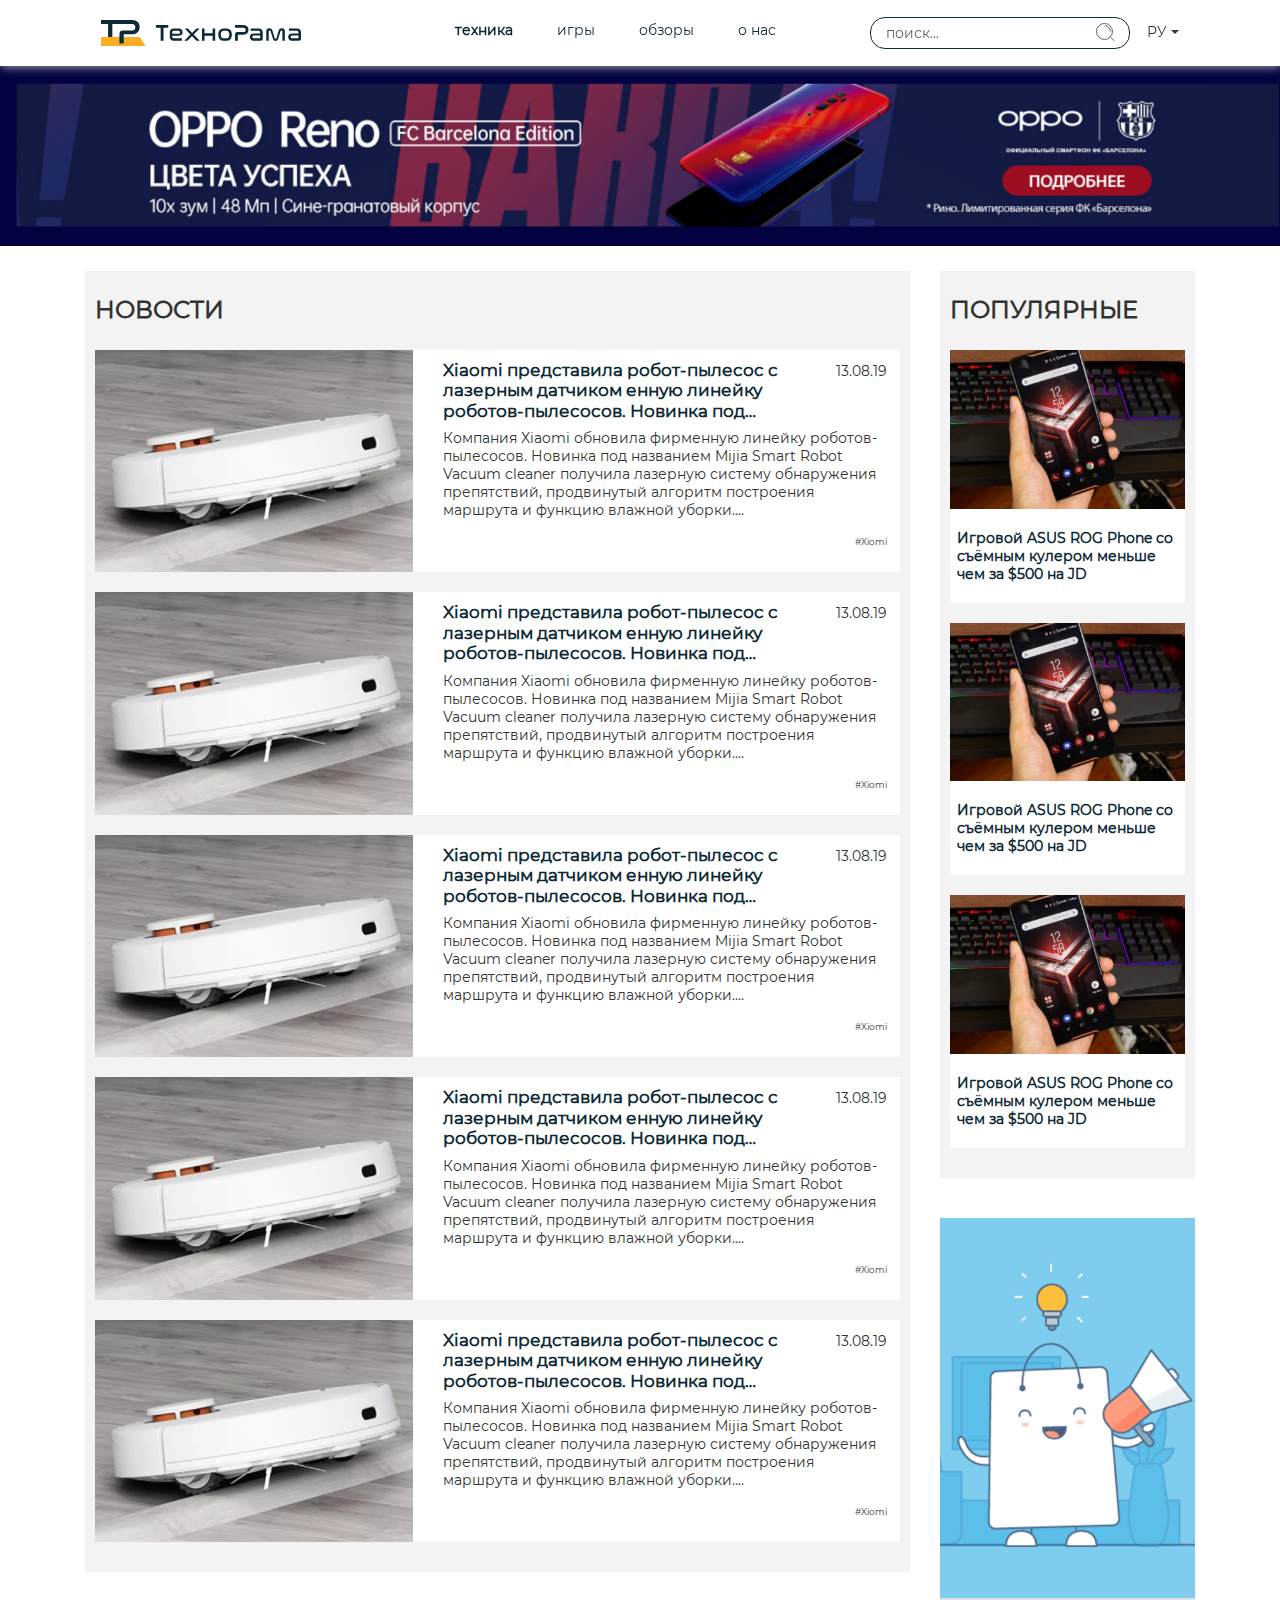
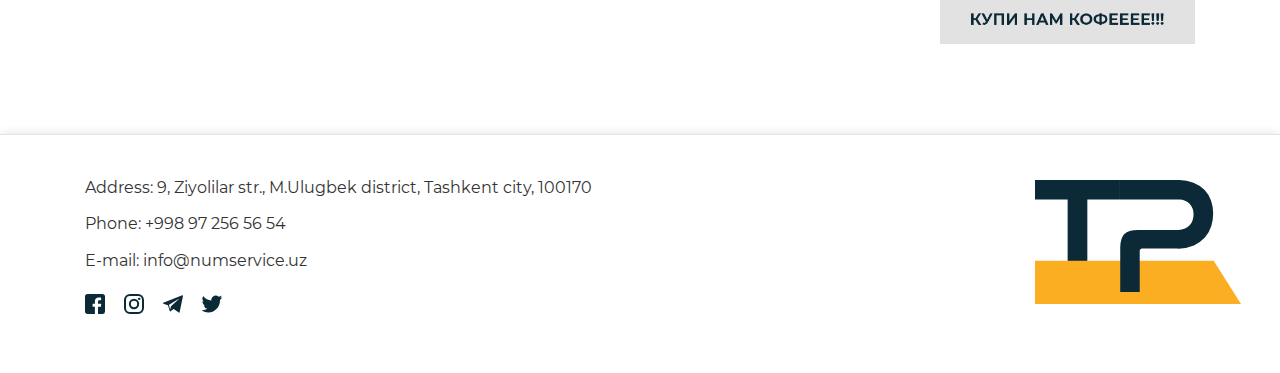
==== index.html @ 52afb8d9 "added like fixed bugs" ====
<!DOCTYPE html>
<html lang="ru">

<head>

  <meta charset="utf-8">
  <title>Technorama</title>
  <meta name="description" content="">
  <meta http-equiv="X-UA-Compatible" content="IE=edge">
  <meta name="viewport" content="width=device-width, initial-scale=1, maximum-scale=1">
  <meta property="og:image" content="path/to/image.jpg">
  <link rel="icon" href="img/favicon/favicon.ico">
  <link rel="apple-touch-icon" sizes="180x180" href="img/favicon/apple-touch-icon-180x180.png">
  <meta name="theme-color" content="#000">
  <link rel="stylesheet" href="css/main.min.css">

</head>

<body>
  <div class="conatiner-fluid nav_container sticky-top">
    <div class="container">
      <nav class="navbar navbar-expand-lg">
        <a href="index.html" class="navbar-brand logo">
          <img class="img_logo img-fluid" src="img/logo&Text2.svg" alt="logo" />
        </a>
        <div id="navbarSupportedContent" class="collapse navbar-collapse">
          <ul class="navbar-nav m-auto">
            <li class="nav-item active"><a href="#">техника</a></li>
            <li class="nav-item"><a href="#">игры</a></li>
            <li class="nav-item"><a href="#">обзоры</a></li>
            <li class="nav-item"><a href="#">о нас</a></li>
          </ul>
        </div>
        <form class="form-inline search_form ml-auto ">
          <input class="" type="search" placeholder="поиск..." aria-label="Search" title="Search">
          <button class="search_btn">
            <svg xmlns="http://www.w3.org/2000/svg" width="18.907" height="18.507" viewBox="0 0 18.907 18.507">
              <g id="search-icon" transform="translate(0.5 0.5)" opacity="0.75">
                <circle id="ellipse" cx="8" cy="8" r="8" fill="rgba(0,0,0,0)" stroke="#242a38" stroke-linecap="round"
                  stroke-linejoin="round" stroke-miterlimit="10" stroke-width="1" />
                <line id="line" x2="3.5" y2="3.5" stroke-width="1" transform="translate(14.2 13.8)" stroke="#242a38"
                  stroke-linecap="round" stroke-linejoin="round" stroke-miterlimit="10" fill="none" />
                <path id="path" d="M9,2.8a5.335,5.335,0,0,1,5.3,5.3" transform="translate(-0.5 -0.5)"
                  fill="rgba(0,0,0,0)" stroke="#242a38" stroke-linecap="round" stroke-miterlimit="10"
                  stroke-width="1" />
              </g>
            </svg>
          </button>
        </form>
        <div class="dropdown">
          <a class="dropdown-toggle" id="dropdown09" data-toggle="dropdown" aria-haspopup="true"
            aria-expanded="false">РУ</a>
          <div class="dropdown-menu" aria-labelledby="dropdown">
            <a class="dropdown-item"> UZB</a>
          </div>
        </div>
        <button class="navbar-toggler" type="button" data-toggle="collapse" data-target="#navbarSupportedContent"
          aria-controls="navbarSupportedContent" aria-expanded="false" aria-label="Toggle navigation">
          <img src="img/bars.svg" alt="" width="25px">
        </button>
      </nav>
    </div>
  </div>
  <!-- Block for ads -->
  <div class="container-fluid m-0 p-0 container_for_ad" style="text-align: center;">
    <img src="img/News.png" alt="reklama" class="img-fluid">
  </div>
  <!-- Blcok for News Content -->
  <div class="container">
    <section class="content">
      <div class="row">
        <div class="col-xl-9 col-lg-9 col-md-12 col-12">
          <div class="news_block">
            <h3 class="news_title">
              НОВОСТИ
            </h3>
            <!--for a single news-->
            <div class="news">
              <div class="row">
                <div class="col-xl-5 col-lg-5 col-md-5 col-12">
                  <a href="news.html">
                    <img src="img/Post1.png" alt="" class="img-fluid">
                  </a>
                </div>
                <div class="col-xl-7 col-lg-7 col-md-7 col-12 ">
                  <div class="news_text">
                    <div class="header">
                      <a href="news.html" class="news_header_link">
                        <h4 class="news_header">
                          Xiaomi представила робот-пылесос с лазерным датчиком енную линейку роботов-пылесосов. Новинка
                          под названием Mijia Smart
                          Robot Vacuum cleaner получила лазерную систему обнаружения препятствий, продвинутый алгоритм
                          построения маршрута и функцию влажной уборки.
                        </h4>
                      </a>
                      <span class="news_date">13.08.19</span>
                    </div>
                    <p class="news_info">
                      Компания Xiaomi обновила фирменную линейку роботов-пылесосов. Новинка под названием Mijia Smart
                      Robot Vacuum cleaner получила лазерную систему обнаружения препятствий, продвинутый алгоритм
                      построения маршрута и функцию влажной уборки.
                      <br /><br />
                      Аппарат поддерживает три режима работы: сухая, влажная и комбинированная уборка. Резервуар для
                      воды
                      объёмом 550 мл не входит в базовую комплектацию — его придётся приобретать отдельно. Из коробки
                      предусмотрен стандартный «сухой» мусорный бак и комбинированный мусоросборник.
                    </p>
                    <p class="tag">
                      #Xiomi
                    </p>
                  </div>
                </div>
              </div>
            </div>
            <!--for a single news-->
            <div class="news">
              <div class="row">
                <div class="col-xl-5 col-lg-5 col-md-5 col-12">
                  <a href="news.html">
                    <img src="img/Post1.png" alt="" class="img-fluid">
                  </a>
                </div>
                <div class="col-xl-7 col-lg-7 col-md-7 col-12 ">
                  <div class="news_text">
                    <div class="header">
                      <a href="news.html" class="news_header_link">
                        <h4 class="news_header">
                          Xiaomi представила робот-пылесос с лазерным датчиком енную линейку роботов-пылесосов. Новинка
                          под названием Mijia Smart
                          Robot Vacuum cleaner получила лазерную систему обнаружения препятствий, продвинутый алгоритм
                          построения маршрута и функцию влажной уборки.
                        </h4>
                      </a>
                      <span class="news_date">13.08.19</span>
                    </div>
                    <p class="news_info">
                      Компания Xiaomi обновила фирменную линейку роботов-пылесосов. Новинка под названием Mijia Smart
                      Robot Vacuum cleaner получила лазерную систему обнаружения препятствий, продвинутый алгоритм
                      построения маршрута и функцию влажной уборки.
                      <br /><br />
                      Аппарат поддерживает три режима работы: сухая, влажная и комбинированная уборка. Резервуар для
                      воды
                      объёмом 550 мл не входит в базовую комплектацию — его придётся приобретать отдельно. Из коробки
                      предусмотрен стандартный «сухой» мусорный бак и комбинированный мусоросборник.
                    </p>
                    <p class="tag">
                      #Xiomi
                    </p>
                  </div>
                </div>
              </div>
            </div>
            <div class="news">
              <div class="row">
                <div class="col-xl-5 col-lg-5 col-md-5 col-12">
                  <a href="news.html">
                    <img src="img/Post1.png" alt="" class="img-fluid">
                  </a>
                </div>
                <div class="col-xl-7 col-lg-7 col-md-7 col-12 ">
                  <div class="news_text">
                    <div class="header">
                      <a href="news.html" class="news_header_link">
                        <h4 class="news_header">
                          Xiaomi представила робот-пылесос с лазерным датчиком енную линейку роботов-пылесосов. Новинка
                          под названием Mijia Smart
                          Robot Vacuum cleaner получила лазерную систему обнаружения препятствий, продвинутый алгоритм
                          построения маршрута и функцию влажной уборки.
                        </h4>
                      </a>
                      <span class="news_date">13.08.19</span>
                    </div>
                    <p class="news_info">
                      Компания Xiaomi обновила фирменную линейку роботов-пылесосов. Новинка под названием Mijia Smart
                      Robot Vacuum cleaner получила лазерную систему обнаружения препятствий, продвинутый алгоритм
                      построения маршрута и функцию влажной уборки.
                      <br /><br />
                      Аппарат поддерживает три режима работы: сухая, влажная и комбинированная уборка. Резервуар для
                      воды
                      объёмом 550 мл не входит в базовую комплектацию — его придётся приобретать отдельно. Из коробки
                      предусмотрен стандартный «сухой» мусорный бак и комбинированный мусоросборник.
                    </p>
                    <p class="tag">
                      #Xiomi
                    </p>
                  </div>
                </div>
              </div>
            </div>
            <div class="news">
              <div class="row">
                <div class="col-xl-5 col-lg-5 col-md-5 col-12">
                  <a href="news.html">
                    <img src="img/Post1.png" alt="" class="img-fluid">
                  </a>
                </div>
                <div class="col-xl-7 col-lg-7 col-md-7 col-12 ">
                  <div class="news_text">
                    <div class="header">
                      <a href="news.html" class="news_header_link">
                        <h4 class="news_header">
                          Xiaomi представила робот-пылесос с лазерным датчиком енную линейку роботов-пылесосов. Новинка
                          под названием Mijia Smart
                          Robot Vacuum cleaner получила лазерную систему обнаружения препятствий, продвинутый алгоритм
                          построения маршрута и функцию влажной уборки.
                        </h4>
                      </a>
                      <span class="news_date">13.08.19</span>
                    </div>
                    <p class="news_info">
                      Компания Xiaomi обновила фирменную линейку роботов-пылесосов. Новинка под названием Mijia Smart
                      Robot Vacuum cleaner получила лазерную систему обнаружения препятствий, продвинутый алгоритм
                      построения маршрута и функцию влажной уборки.
                      <br /><br />
                      Аппарат поддерживает три режима работы: сухая, влажная и комбинированная уборка. Резервуар для
                      воды
                      объёмом 550 мл не входит в базовую комплектацию — его придётся приобретать отдельно. Из коробки
                      предусмотрен стандартный «сухой» мусорный бак и комбинированный мусоросборник.
                    </p>
                    <p class="tag">
                      #Xiomi
                    </p>
                  </div>
                </div>
              </div>
            </div>
            <div class="news">
              <div class="row">
                <div class="col-xl-5 col-lg-5 col-md-5 col-12">
                  <a href="news.html">
                    <img src="img/Post1.png" alt="" class="img-fluid">
                  </a>
                </div>
                <div class="col-xl-7 col-lg-7 col-md-7 col-12 ">
                  <div class="news_text">
                    <div class="header">
                      <a href="news.html" class="news_header_link">
                        <h4 class="news_header">
                          Xiaomi представила робот-пылесос с лазерным датчиком енную линейку роботов-пылесосов. Новинка
                          под названием Mijia Smart
                          Robot Vacuum cleaner получила лазерную систему обнаружения препятствий, продвинутый алгоритм
                          построения маршрута и функцию влажной уборки.
                        </h4>
                      </a>
                      <span class="news_date">13.08.19</span>
                    </div>
                    <p class="news_info">
                      Компания Xiaomi обновила фирменную линейку роботов-пылесосов. Новинка под названием Mijia Smart
                      Robot Vacuum cleaner получила лазерную систему обнаружения препятствий, продвинутый алгоритм
                      построения маршрута и функцию влажной уборки.
                      <br /><br />
                      Аппарат поддерживает три режима работы: сухая, влажная и комбинированная уборка. Резервуар для
                      воды
                      объёмом 550 мл не входит в базовую комплектацию — его придётся приобретать отдельно. Из коробки
                      предусмотрен стандартный «сухой» мусорный бак и комбинированный мусоросборник.
                    </p>
                    <p class="tag">
                      #Xiomi
                    </p>
                  </div>
                </div>
              </div>
            </div>
          </div>
          <div class="pagination">
            <!--form pagination-->

          </div>
        </div>
        <div class="col-xl-3 col-lg-3 col-md-12 col-12">
          <div class="popular_news_block">
            <h3 class="popular_news_title">
              ПОПУЛЯРНЫЕ
            </h3>
            <div class="popular_news">
              <img src="img/Post.png" alt="post" class="img-fluid pop_img" >
              <a href="news.html">
                <p class="popular_news_title">
                  Игровой ASUS ROG Phone со съёмным кулером меньше чем за $500 на JD
                </p>
              </a>
            </div>
            <div class="popular_news">
              <img src="img/Post.png" alt="post" class="img-fluid pop_img">
              <a href="news.html">
                <p class="popular_news_title">
                  Игровой ASUS ROG Phone со съёмным кулером меньше чем за $500 на JD
                </p>
              </a>
            </div>
            <div class="popular_news">
              <img src="img/Post.png" alt="post" class="img-fluid pop_img">
              <a href="news.html">
                <p class="popular_news_title">
                  Игровой ASUS ROG Phone со съёмным кулером меньше чем за $500 на JD
                </p>
              </a>
            </div>
          </div>
          <!-- place for ads -->
          <div class="ad_block">
            <img src="img/Card.png" alt="ad" class="img-fluid">
          </div>
        </div>
      </div>
    </section>
  </div>
  <footer>
    <div class="container">
      <div class="footer">
        <div class="row justify-content-between">
          <div class="col-xl-6 col-lg-6 col-md-8 col-12">
            <ul>
              <li>Address: 9, Ziyolilar str., M.Ulugbek district, Tashkent city, 100170
              </li>
              <li>Phone: +998 97 256 56 54
              </li>
              <li>E-mail: info@numservice.uz</li>
            </ul>
            <ul>
              <li class="list-inline"><a href="#"><img src="img/fb.svg" alt="icon"></a></li>
              <li class="list-inline"><a href="#"><img src="img/insta.svg" alt="icon"></a></li>
              <li class="list-inline"><a href="#"><img src="img/tg.svg" alt="icon"></a></li>
              <li class="list-inline"><a href="#"><img src="img/twitter.svg" alt="icon"></a></li>
            </ul>
          </div>
          <div class="col-xl-2 col-lg-2 col-md-3 col-12">
            <a href="#" class="footer_logo navbar-brand">
              <img src="img/logo.svg" alt="logo" class="img-fluid logo">
            </a>
          </div>
        </div>
      </div>

    </div>
  </footer>
  <script src="js/scripts.min.js"></script>

</body>

</html>
---- css/main.min.css ----
:root{--blue:#007bff;--indigo:#6610f2;--purple:#6f42c1;--pink:#e83e8c;--red:#dc3545;--orange:#fd7e14;--yellow:#ffc107;--green:#28a745;--teal:#20c997;--cyan:#17a2b8;--white:#fff;--gray:#6c757d;--gray-dark:#343a40;--primary:#007bff;--secondary:#6c757d;--success:#28a745;--info:#17a2b8;--warning:#ffc107;--danger:#dc3545;--light:#f8f9fa;--dark:#343a40;--breakpoint-xs:0;--breakpoint-sm:576px;--breakpoint-md:768px;--breakpoint-lg:992px;--breakpoint-xl:1200px;--font-family-sans-serif:-apple-system,BlinkMacSystemFont,"Segoe UI",Roboto,"Helvetica Neue",Arial,sans-serif,"Apple Color Emoji","Segoe UI Emoji","Segoe UI Symbol";--font-family-monospace:SFMono-Regular,Menlo,Monaco,Consolas,"Liberation Mono","Courier New",monospace}*,::after,::before{box-sizing:border-box}html{font-family:sans-serif;line-height:1.15;-webkit-text-size-adjust:100%;-ms-text-size-adjust:100%;-ms-overflow-style:scrollbar;-webkit-tap-highlight-color:transparent}@-ms-viewport{width:device-width}article,aside,dialog,figcaption,figure,footer,header,hgroup,main,nav,section{display:block}body{margin:0;font-family:-apple-system,BlinkMacSystemFont,"Segoe UI",Roboto,"Helvetica Neue",Arial,sans-serif,"Apple Color Emoji","Segoe UI Emoji","Segoe UI Symbol";font-size:1rem;font-weight:400;line-height:1.5;color:#212529;text-align:left;background-color:#fff}[tabindex="-1"]:focus{outline:0!important}hr{box-sizing:content-box;height:0;overflow:visible}h1,h2,h3,h4,h5,h6{margin-top:0;margin-bottom:.5rem}p{margin-top:0;margin-bottom:1rem}abbr[data-original-title],abbr[title]{text-decoration:underline;-webkit-text-decoration:underline dotted;text-decoration:underline dotted;cursor:help;border-bottom:0}address{margin-bottom:1rem;font-style:normal;line-height:inherit}dl,ol,ul{margin-top:0;margin-bottom:1rem}ol ol,ol ul,ul ol,ul ul{margin-bottom:0}dt{font-weight:700}dd{margin-bottom:.5rem;margin-left:0}blockquote{margin:0 0 1rem}dfn{font-style:italic}b,strong{font-weight:bolder}small{font-size:80%}sub,sup{position:relative;font-size:75%;line-height:0;vertical-align:baseline}sub{bottom:-.25em}sup{top:-.5em}a{color:#007bff;text-decoration:none;background-color:transparent;-webkit-text-decoration-skip:objects}a:hover{color:#0056b3;text-decoration:underline}a:not([href]):not([tabindex]){color:inherit;text-decoration:none}a:not([href]):not([tabindex]):focus,a:not([href]):not([tabindex]):hover{color:inherit;text-decoration:none}a:not([href]):not([tabindex]):focus{outline:0}code,kbd,pre,samp{font-family:monospace,monospace;font-size:1em}pre{margin-top:0;margin-bottom:1rem;overflow:auto;-ms-overflow-style:scrollbar}figure{margin:0 0 1rem}img{vertical-align:middle;border-style:none}svg:not(:root){overflow:hidden}table{border-collapse:collapse}caption{padding-top:.75rem;padding-bottom:.75rem;color:#6c757d;text-align:left;caption-side:bottom}th{text-align:inherit}label{display:inline-block;margin-bottom:.5rem}button{border-radius:0}button:focus{outline:1px dotted;outline:5px auto -webkit-focus-ring-color}button,input,optgroup,select,textarea{margin:0;font-family:inherit;font-size:inherit;line-height:inherit}button,input{overflow:visible}button,select{text-transform:none}[type=reset],[type=submit],button,html [type=button]{-webkit-appearance:button}[type=button]::-moz-focus-inner,[type=reset]::-moz-focus-inner,[type=submit]::-moz-focus-inner,button::-moz-focus-inner{padding:0;border-style:none}input[type=checkbox],input[type=radio]{box-sizing:border-box;padding:0}input[type=date],input[type=datetime-local],input[type=month],input[type=time]{-webkit-appearance:listbox}textarea{overflow:auto;resize:vertical}fieldset{min-width:0;padding:0;margin:0;border:0}legend{display:block;width:100%;max-width:100%;padding:0;margin-bottom:.5rem;font-size:1.5rem;line-height:inherit;color:inherit;white-space:normal}progress{vertical-align:baseline}[type=number]::-webkit-inner-spin-button,[type=number]::-webkit-outer-spin-button{height:auto}[type=search]{outline-offset:-2px;-webkit-appearance:none}[type=search]::-webkit-search-cancel-button,[type=search]::-webkit-search-decoration{-webkit-appearance:none}::-webkit-file-upload-button{font:inherit;-webkit-appearance:button}output{display:inline-block}summary{display:list-item;cursor:pointer}template{display:none}[hidden]{display:none!important}.h1,.h2,.h3,.h4,.h5,.h6,h1,h2,h3,h4,h5,h6{margin-bottom:.5rem;font-family:inherit;font-weight:500;line-height:1.2;color:inherit}.h1,h1{font-size:2.5rem}.h2,h2{font-size:2rem}.h3,h3{font-size:1.75rem}.h4,h4{font-size:1.5rem}.h5,h5{font-size:1.25rem}.h6,h6{font-size:1rem}.lead{font-size:1.25rem;font-weight:300}.display-1{font-size:6rem;font-weight:300;line-height:1.2}.display-2{font-size:5.5rem;font-weight:300;line-height:1.2}.display-3{font-size:4.5rem;font-weight:300;line-height:1.2}.display-4{font-size:3.5rem;font-weight:300;line-height:1.2}hr{margin-top:1rem;margin-bottom:1rem;border:0;border-top:1px solid rgba(0,0,0,.1)}.small,small{font-size:80%;font-weight:400}.mark,mark{padding:.2em;background-color:#fcf8e3}.list-unstyled{padding-left:0;list-style:none}.list-inline{padding-left:0;list-style:none}.list-inline-item{display:inline-block}.list-inline-item:not(:last-child){margin-right:.5rem}.initialism{font-size:90%;text-transform:uppercase}.blockquote{margin-bottom:1rem;font-size:1.25rem}.blockquote-footer{display:block;font-size:80%;color:#6c757d}.blockquote-footer::before{content:"\2014 \00A0"}.img-fluid{max-width:100%;height:auto}.img-thumbnail{padding:.25rem;background-color:#fff;border:1px solid #dee2e6;border-radius:.25rem;max-width:100%;height:auto}.figure{display:inline-block}.figure-img{margin-bottom:.5rem;line-height:1}.figure-caption{font-size:90%;color:#6c757d}code,kbd,pre,samp{font-family:SFMono-Regular,Menlo,Monaco,Consolas,"Liberation Mono","Courier New",monospace}code{font-size:87.5%;color:#e83e8c;word-break:break-word}a>code{color:inherit}kbd{padding:.2rem .4rem;font-size:87.5%;color:#fff;background-color:#212529;border-radius:.2rem}kbd kbd{padding:0;font-size:100%;font-weight:700}pre{display:block;font-size:87.5%;color:#212529}pre code{font-size:inherit;color:inherit;word-break:normal}.pre-scrollable{max-height:340px;overflow-y:scroll}.container{width:100%;padding-right:15px;padding-left:15px;margin-right:auto;margin-left:auto}@media (min-width:576px){.container{max-width:540px}}@media (min-width:768px){.container{max-width:720px}}@media (min-width:992px){.container{max-width:960px}}@media (min-width:1200px){.container{max-width:1140px}}.container-fluid{width:100%;padding-right:15px;padding-left:15px;margin-right:auto;margin-left:auto}.row{display:-ms-flexbox;display:flex;-ms-flex-wrap:wrap;flex-wrap:wrap;margin-right:-15px;margin-left:-15px}.no-gutters{margin-right:0;margin-left:0}.no-gutters>.col,.no-gutters>[class*=col-]{padding-right:0;padding-left:0}.col,.col-1,.col-10,.col-11,.col-12,.col-2,.col-3,.col-4,.col-5,.col-6,.col-7,.col-8,.col-9,.col-auto,.col-lg,.col-lg-1,.col-lg-10,.col-lg-11,.col-lg-12,.col-lg-2,.col-lg-3,.col-lg-4,.col-lg-5,.col-lg-6,.col-lg-7,.col-lg-8,.col-lg-9,.col-lg-auto,.col-md,.col-md-1,.col-md-10,.col-md-11,.col-md-12,.col-md-2,.col-md-3,.col-md-4,.col-md-5,.col-md-6,.col-md-7,.col-md-8,.col-md-9,.col-md-auto,.col-sm,.col-sm-1,.col-sm-10,.col-sm-11,.col-sm-12,.col-sm-2,.col-sm-3,.col-sm-4,.col-sm-5,.col-sm-6,.col-sm-7,.col-sm-8,.col-sm-9,.col-sm-auto,.col-xl,.col-xl-1,.col-xl-10,.col-xl-11,.col-xl-12,.col-xl-2,.col-xl-3,.col-xl-4,.col-xl-5,.col-xl-6,.col-xl-7,.col-xl-8,.col-xl-9,.col-xl-auto{position:relative;width:100%;min-height:1px;padding-right:15px;padding-left:15px}.col{-ms-flex-preferred-size:0;flex-basis:0;-ms-flex-positive:1;flex-grow:1;max-width:100%}.col-auto{-ms-flex:0 0 auto;flex:0 0 auto;width:auto;max-width:none}.col-1{-ms-flex:0 0 8.333333%;flex:0 0 8.333333%;max-width:8.333333%}.col-2{-ms-flex:0 0 16.666667%;flex:0 0 16.666667%;max-width:16.666667%}.col-3{-ms-flex:0 0 25%;flex:0 0 25%;max-width:25%}.col-4{-ms-flex:0 0 33.333333%;flex:0 0 33.333333%;max-width:33.333333%}.col-5{-ms-flex:0 0 41.666667%;flex:0 0 41.666667%;max-width:41.666667%}.col-6{-ms-flex:0 0 50%;flex:0 0 50%;max-width:50%}.col-7{-ms-flex:0 0 58.333333%;flex:0 0 58.333333%;max-width:58.333333%}.col-8{-ms-flex:0 0 66.666667%;flex:0 0 66.666667%;max-width:66.666667%}.col-9{-ms-flex:0 0 75%;flex:0 0 75%;max-width:75%}.col-10{-ms-flex:0 0 83.333333%;flex:0 0 83.333333%;max-width:83.333333%}.col-11{-ms-flex:0 0 91.666667%;flex:0 0 91.666667%;max-width:91.666667%}.col-12{-ms-flex:0 0 100%;flex:0 0 100%;max-width:100%}.order-first{-ms-flex-order:-1;order:-1}.order-last{-ms-flex-order:13;order:13}.order-0{-ms-flex-order:0;order:0}.order-1{-ms-flex-order:1;order:1}.order-2{-ms-flex-order:2;order:2}.order-3{-ms-flex-order:3;order:3}.order-4{-ms-flex-order:4;order:4}.order-5{-ms-flex-order:5;order:5}.order-6{-ms-flex-order:6;order:6}.order-7{-ms-flex-order:7;order:7}.order-8{-ms-flex-order:8;order:8}.order-9{-ms-flex-order:9;order:9}.order-10{-ms-flex-order:10;order:10}.order-11{-ms-flex-order:11;order:11}.order-12{-ms-flex-order:12;order:12}.offset-1{margin-left:8.333333%}.offset-2{margin-left:16.666667%}.offset-3{margin-left:25%}.offset-4{margin-left:33.333333%}.offset-5{margin-left:41.666667%}.offset-6{margin-left:50%}.offset-7{margin-left:58.333333%}.offset-8{margin-left:66.666667%}.offset-9{margin-left:75%}.offset-10{margin-left:83.333333%}.offset-11{margin-left:91.666667%}@media (min-width:576px){.col-sm{-ms-flex-preferred-size:0;flex-basis:0;-ms-flex-positive:1;flex-grow:1;max-width:100%}.col-sm-auto{-ms-flex:0 0 auto;flex:0 0 auto;width:auto;max-width:none}.col-sm-1{-ms-flex:0 0 8.333333%;flex:0 0 8.333333%;max-width:8.333333%}.col-sm-2{-ms-flex:0 0 16.666667%;flex:0 0 16.666667%;max-width:16.666667%}.col-sm-3{-ms-flex:0 0 25%;flex:0 0 25%;max-width:25%}.col-sm-4{-ms-flex:0 0 33.333333%;flex:0 0 33.333333%;max-width:33.333333%}.col-sm-5{-ms-flex:0 0 41.666667%;flex:0 0 41.666667%;max-width:41.666667%}.col-sm-6{-ms-flex:0 0 50%;flex:0 0 50%;max-width:50%}.col-sm-7{-ms-flex:0 0 58.333333%;flex:0 0 58.333333%;max-width:58.333333%}.col-sm-8{-ms-flex:0 0 66.666667%;flex:0 0 66.666667%;max-width:66.666667%}.col-sm-9{-ms-flex:0 0 75%;flex:0 0 75%;max-width:75%}.col-sm-10{-ms-flex:0 0 83.333333%;flex:0 0 83.333333%;max-width:83.333333%}.col-sm-11{-ms-flex:0 0 91.666667%;flex:0 0 91.666667%;max-width:91.666667%}.col-sm-12{-ms-flex:0 0 100%;flex:0 0 100%;max-width:100%}.order-sm-first{-ms-flex-order:-1;order:-1}.order-sm-last{-ms-flex-order:13;order:13}.order-sm-0{-ms-flex-order:0;order:0}.order-sm-1{-ms-flex-order:1;order:1}.order-sm-2{-ms-flex-order:2;order:2}.order-sm-3{-ms-flex-order:3;order:3}.order-sm-4{-ms-flex-order:4;order:4}.order-sm-5{-ms-flex-order:5;order:5}.order-sm-6{-ms-flex-order:6;order:6}.order-sm-7{-ms-flex-order:7;order:7}.order-sm-8{-ms-flex-order:8;order:8}.order-sm-9{-ms-flex-order:9;order:9}.order-sm-10{-ms-flex-order:10;order:10}.order-sm-11{-ms-flex-order:11;order:11}.order-sm-12{-ms-flex-order:12;order:12}.offset-sm-0{margin-left:0}.offset-sm-1{margin-left:8.333333%}.offset-sm-2{margin-left:16.666667%}.offset-sm-3{margin-left:25%}.offset-sm-4{margin-left:33.333333%}.offset-sm-5{margin-left:41.666667%}.offset-sm-6{margin-left:50%}.offset-sm-7{margin-left:58.333333%}.offset-sm-8{margin-left:66.666667%}.offset-sm-9{margin-left:75%}.offset-sm-10{margin-left:83.333333%}.offset-sm-11{margin-left:91.666667%}}@media (min-width:768px){.col-md{-ms-flex-preferred-size:0;flex-basis:0;-ms-flex-positive:1;flex-grow:1;max-width:100%}.col-md-auto{-ms-flex:0 0 auto;flex:0 0 auto;width:auto;max-width:none}.col-md-1{-ms-flex:0 0 8.333333%;flex:0 0 8.333333%;max-width:8.333333%}.col-md-2{-ms-flex:0 0 16.666667%;flex:0 0 16.666667%;max-width:16.666667%}.col-md-3{-ms-flex:0 0 25%;flex:0 0 25%;max-width:25%}.col-md-4{-ms-flex:0 0 33.333333%;flex:0 0 33.333333%;max-width:33.333333%}.col-md-5{-ms-flex:0 0 41.666667%;flex:0 0 41.666667%;max-width:41.666667%}.col-md-6{-ms-flex:0 0 50%;flex:0 0 50%;max-width:50%}.col-md-7{-ms-flex:0 0 58.333333%;flex:0 0 58.333333%;max-width:58.333333%}.col-md-8{-ms-flex:0 0 66.666667%;flex:0 0 66.666667%;max-width:66.666667%}.col-md-9{-ms-flex:0 0 75%;flex:0 0 75%;max-width:75%}.col-md-10{-ms-flex:0 0 83.333333%;flex:0 0 83.333333%;max-width:83.333333%}.col-md-11{-ms-flex:0 0 91.666667%;flex:0 0 91.666667%;max-width:91.666667%}.col-md-12{-ms-flex:0 0 100%;flex:0 0 100%;max-width:100%}.order-md-first{-ms-flex-order:-1;order:-1}.order-md-last{-ms-flex-order:13;order:13}.order-md-0{-ms-flex-order:0;order:0}.order-md-1{-ms-flex-order:1;order:1}.order-md-2{-ms-flex-order:2;order:2}.order-md-3{-ms-flex-order:3;order:3}.order-md-4{-ms-flex-order:4;order:4}.order-md-5{-ms-flex-order:5;order:5}.order-md-6{-ms-flex-order:6;order:6}.order-md-7{-ms-flex-order:7;order:7}.order-md-8{-ms-flex-order:8;order:8}.order-md-9{-ms-flex-order:9;order:9}.order-md-10{-ms-flex-order:10;order:10}.order-md-11{-ms-flex-order:11;order:11}.order-md-12{-ms-flex-order:12;order:12}.offset-md-0{margin-left:0}.offset-md-1{margin-left:8.333333%}.offset-md-2{margin-left:16.666667%}.offset-md-3{margin-left:25%}.offset-md-4{margin-left:33.333333%}.offset-md-5{margin-left:41.666667%}.offset-md-6{margin-left:50%}.offset-md-7{margin-left:58.333333%}.offset-md-8{margin-left:66.666667%}.offset-md-9{margin-left:75%}.offset-md-10{margin-left:83.333333%}.offset-md-11{margin-left:91.666667%}}@media (min-width:992px){.col-lg{-ms-flex-preferred-size:0;flex-basis:0;-ms-flex-positive:1;flex-grow:1;max-width:100%}.col-lg-auto{-ms-flex:0 0 auto;flex:0 0 auto;width:auto;max-width:none}.col-lg-1{-ms-flex:0 0 8.333333%;flex:0 0 8.333333%;max-width:8.333333%}.col-lg-2{-ms-flex:0 0 16.666667%;flex:0 0 16.666667%;max-width:16.666667%}.col-lg-3{-ms-flex:0 0 25%;flex:0 0 25%;max-width:25%}.col-lg-4{-ms-flex:0 0 33.333333%;flex:0 0 33.333333%;max-width:33.333333%}.col-lg-5{-ms-flex:0 0 41.666667%;flex:0 0 41.666667%;max-width:41.666667%}.col-lg-6{-ms-flex:0 0 50%;flex:0 0 50%;max-width:50%}.col-lg-7{-ms-flex:0 0 58.333333%;flex:0 0 58.333333%;max-width:58.333333%}.col-lg-8{-ms-flex:0 0 66.666667%;flex:0 0 66.666667%;max-width:66.666667%}.col-lg-9{-ms-flex:0 0 75%;flex:0 0 75%;max-width:75%}.col-lg-10{-ms-flex:0 0 83.333333%;flex:0 0 83.333333%;max-width:83.333333%}.col-lg-11{-ms-flex:0 0 91.666667%;flex:0 0 91.666667%;max-width:91.666667%}.col-lg-12{-ms-flex:0 0 100%;flex:0 0 100%;max-width:100%}.order-lg-first{-ms-flex-order:-1;order:-1}.order-lg-last{-ms-flex-order:13;order:13}.order-lg-0{-ms-flex-order:0;order:0}.order-lg-1{-ms-flex-order:1;order:1}.order-lg-2{-ms-flex-order:2;order:2}.order-lg-3{-ms-flex-order:3;order:3}.order-lg-4{-ms-flex-order:4;order:4}.order-lg-5{-ms-flex-order:5;order:5}.order-lg-6{-ms-flex-order:6;order:6}.order-lg-7{-ms-flex-order:7;order:7}.order-lg-8{-ms-flex-order:8;order:8}.order-lg-9{-ms-flex-order:9;order:9}.order-lg-10{-ms-flex-order:10;order:10}.order-lg-11{-ms-flex-order:11;order:11}.order-lg-12{-ms-flex-order:12;order:12}.offset-lg-0{margin-left:0}.offset-lg-1{margin-left:8.333333%}.offset-lg-2{margin-left:16.666667%}.offset-lg-3{margin-left:25%}.offset-lg-4{margin-left:33.333333%}.offset-lg-5{margin-left:41.666667%}.offset-lg-6{margin-left:50%}.offset-lg-7{margin-left:58.333333%}.offset-lg-8{margin-left:66.666667%}.offset-lg-9{margin-left:75%}.offset-lg-10{margin-left:83.333333%}.offset-lg-11{margin-left:91.666667%}}@media (min-width:1200px){.col-xl{-ms-flex-preferred-size:0;flex-basis:0;-ms-flex-positive:1;flex-grow:1;max-width:100%}.col-xl-auto{-ms-flex:0 0 auto;flex:0 0 auto;width:auto;max-width:none}.col-xl-1{-ms-flex:0 0 8.333333%;flex:0 0 8.333333%;max-width:8.333333%}.col-xl-2{-ms-flex:0 0 16.666667%;flex:0 0 16.666667%;max-width:16.666667%}.col-xl-3{-ms-flex:0 0 25%;flex:0 0 25%;max-width:25%}.col-xl-4{-ms-flex:0 0 33.333333%;flex:0 0 33.333333%;max-width:33.333333%}.col-xl-5{-ms-flex:0 0 41.666667%;flex:0 0 41.666667%;max-width:41.666667%}.col-xl-6{-ms-flex:0 0 50%;flex:0 0 50%;max-width:50%}.col-xl-7{-ms-flex:0 0 58.333333%;flex:0 0 58.333333%;max-width:58.333333%}.col-xl-8{-ms-flex:0 0 66.666667%;flex:0 0 66.666667%;max-width:66.666667%}.col-xl-9{-ms-flex:0 0 75%;flex:0 0 75%;max-width:75%}.col-xl-10{-ms-flex:0 0 83.333333%;flex:0 0 83.333333%;max-width:83.333333%}.col-xl-11{-ms-flex:0 0 91.666667%;flex:0 0 91.666667%;max-width:91.666667%}.col-xl-12{-ms-flex:0 0 100%;flex:0 0 100%;max-width:100%}.order-xl-first{-ms-flex-order:-1;order:-1}.order-xl-last{-ms-flex-order:13;order:13}.order-xl-0{-ms-flex-order:0;order:0}.order-xl-1{-ms-flex-order:1;order:1}.order-xl-2{-ms-flex-order:2;order:2}.order-xl-3{-ms-flex-order:3;order:3}.order-xl-4{-ms-flex-order:4;order:4}.order-xl-5{-ms-flex-order:5;order:5}.order-xl-6{-ms-flex-order:6;order:6}.order-xl-7{-ms-flex-order:7;order:7}.order-xl-8{-ms-flex-order:8;order:8}.order-xl-9{-ms-flex-order:9;order:9}.order-xl-10{-ms-flex-order:10;order:10}.order-xl-11{-ms-flex-order:11;order:11}.order-xl-12{-ms-flex-order:12;order:12}.offset-xl-0{margin-left:0}.offset-xl-1{margin-left:8.333333%}.offset-xl-2{margin-left:16.666667%}.offset-xl-3{margin-left:25%}.offset-xl-4{margin-left:33.333333%}.offset-xl-5{margin-left:41.666667%}.offset-xl-6{margin-left:50%}.offset-xl-7{margin-left:58.333333%}.offset-xl-8{margin-left:66.666667%}.offset-xl-9{margin-left:75%}.offset-xl-10{margin-left:83.333333%}.offset-xl-11{margin-left:91.666667%}}.table{width:100%;max-width:100%;margin-bottom:1rem;background-color:transparent}.table td,.table th{padding:.75rem;vertical-align:top;border-top:1px solid #dee2e6}.table thead th{vertical-align:bottom;border-bottom:2px solid #dee2e6}.table tbody+tbody{border-top:2px solid #dee2e6}.table .table{background-color:#fff}.table-sm td,.table-sm th{padding:.3rem}.table-bordered{border:1px solid #dee2e6}.table-bordered td,.table-bordered th{border:1px solid #dee2e6}.table-bordered thead td,.table-bordered thead th{border-bottom-width:2px}.table-borderless tbody+tbody,.table-borderless td,.table-borderless th,.table-borderless thead th{border:0}.table-striped tbody tr:nth-of-type(odd){background-color:rgba(0,0,0,.05)}.table-hover tbody tr:hover{background-color:rgba(0,0,0,.075)}.table-primary,.table-primary>td,.table-primary>th{background-color:#b8daff}.table-hover .table-primary:hover{background-color:#9fcdff}.table-hover .table-primary:hover>td,.table-hover .table-primary:hover>th{background-color:#9fcdff}.table-secondary,.table-secondary>td,.table-secondary>th{background-color:#d6d8db}.table-hover .table-secondary:hover{background-color:#c8cbcf}.table-hover .table-secondary:hover>td,.table-hover .table-secondary:hover>th{background-color:#c8cbcf}.table-success,.table-success>td,.table-success>th{background-color:#c3e6cb}.table-hover .table-success:hover{background-color:#b1dfbb}.table-hover .table-success:hover>td,.table-hover .table-success:hover>th{background-color:#b1dfbb}.table-info,.table-info>td,.table-info>th{background-color:#bee5eb}.table-hover .table-info:hover{background-color:#abdde5}.table-hover .table-info:hover>td,.table-hover .table-info:hover>th{background-color:#abdde5}.table-warning,.table-warning>td,.table-warning>th{background-color:#ffeeba}.table-hover .table-warning:hover{background-color:#ffe8a1}.table-hover .table-warning:hover>td,.table-hover .table-warning:hover>th{background-color:#ffe8a1}.table-danger,.table-danger>td,.table-danger>th{background-color:#f5c6cb}.table-hover .table-danger:hover{background-color:#f1b0b7}.table-hover .table-danger:hover>td,.table-hover .table-danger:hover>th{background-color:#f1b0b7}.table-light,.table-light>td,.table-light>th{background-color:#fdfdfe}.table-hover .table-light:hover{background-color:#ececf6}.table-hover .table-light:hover>td,.table-hover .table-light:hover>th{background-color:#ececf6}.table-dark,.table-dark>td,.table-dark>th{background-color:#c6c8ca}.table-hover .table-dark:hover{background-color:#b9bbbe}.table-hover .table-dark:hover>td,.table-hover .table-dark:hover>th{background-color:#b9bbbe}.table-active,.table-active>td,.table-active>th{background-color:rgba(0,0,0,.075)}.table-hover .table-active:hover{background-color:rgba(0,0,0,.075)}.table-hover .table-active:hover>td,.table-hover .table-active:hover>th{background-color:rgba(0,0,0,.075)}.table .thead-dark th{color:#fff;background-color:#212529;border-color:#32383e}.table .thead-light th{color:#495057;background-color:#e9ecef;border-color:#dee2e6}.table-dark{color:#fff;background-color:#212529}.table-dark td,.table-dark th,.table-dark thead th{border-color:#32383e}.table-dark.table-bordered{border:0}.table-dark.table-striped tbody tr:nth-of-type(odd){background-color:rgba(255,255,255,.05)}.table-dark.table-hover tbody tr:hover{background-color:rgba(255,255,255,.075)}@media (max-width:575.98px){.table-responsive-sm{display:block;width:100%;overflow-x:auto;-webkit-overflow-scrolling:touch;-ms-overflow-style:-ms-autohiding-scrollbar}.table-responsive-sm>.table-bordered{border:0}}@media (max-width:767.98px){.table-responsive-md{display:block;width:100%;overflow-x:auto;-webkit-overflow-scrolling:touch;-ms-overflow-style:-ms-autohiding-scrollbar}.table-responsive-md>.table-bordered{border:0}}@media (max-width:991.98px){.table-responsive-lg{display:block;width:100%;overflow-x:auto;-webkit-overflow-scrolling:touch;-ms-overflow-style:-ms-autohiding-scrollbar}.table-responsive-lg>.table-bordered{border:0}}@media (max-width:1199.98px){.table-responsive-xl{display:block;width:100%;overflow-x:auto;-webkit-overflow-scrolling:touch;-ms-overflow-style:-ms-autohiding-scrollbar}.table-responsive-xl>.table-bordered{border:0}}.table-responsive{display:block;width:100%;overflow-x:auto;-webkit-overflow-scrolling:touch;-ms-overflow-style:-ms-autohiding-scrollbar}.table-responsive>.table-bordered{border:0}.form-control{display:block;width:100%;padding:.375rem .75rem;font-size:1rem;line-height:1.5;color:#495057;background-color:#fff;background-clip:padding-box;border:1px solid #ced4da;border-radius:.25rem;transition:border-color .15s ease-in-out,box-shadow .15s ease-in-out}@media screen and (prefers-reduced-motion:reduce){.form-control{transition:none}}.form-control::-ms-expand{background-color:transparent;border:0}.form-control:focus{color:#495057;background-color:#fff;border-color:#80bdff;outline:0;box-shadow:0 0 0 .2rem rgba(0,123,255,.25)}.form-control::-webkit-input-placeholder{color:#6c757d;opacity:1}.form-control::-moz-placeholder{color:#6c757d;opacity:1}.form-control:-ms-input-placeholder{color:#6c757d;opacity:1}.form-control::-ms-input-placeholder{color:#6c757d;opacity:1}.form-control::placeholder{color:#6c757d;opacity:1}.form-control:disabled,.form-control[readonly]{background-color:#e9ecef;opacity:1}select.form-control:not([size]):not([multiple]){height:calc(2.25rem + 2px)}select.form-control:focus::-ms-value{color:#495057;background-color:#fff}.form-control-file,.form-control-range{display:block;width:100%}.col-form-label{padding-top:calc(.375rem + 1px);padding-bottom:calc(.375rem + 1px);margin-bottom:0;font-size:inherit;line-height:1.5}.col-form-label-lg{padding-top:calc(.5rem + 1px);padding-bottom:calc(.5rem + 1px);font-size:1.25rem;line-height:1.5}.col-form-label-sm{padding-top:calc(.25rem + 1px);padding-bottom:calc(.25rem + 1px);font-size:.875rem;line-height:1.5}.form-control-plaintext{display:block;width:100%;padding-top:.375rem;padding-bottom:.375rem;margin-bottom:0;line-height:1.5;color:#212529;background-color:transparent;border:solid transparent;border-width:1px 0}.form-control-plaintext.form-control-lg,.form-control-plaintext.form-control-sm,.input-group-lg>.form-control-plaintext.form-control,.input-group-lg>.input-group-append>.form-control-plaintext.btn,.input-group-lg>.input-group-append>.form-control-plaintext.input-group-text,.input-group-lg>.input-group-prepend>.form-control-plaintext.btn,.input-group-lg>.input-group-prepend>.form-control-plaintext.input-group-text,.input-group-sm>.form-control-plaintext.form-control,.input-group-sm>.input-group-append>.form-control-plaintext.btn,.input-group-sm>.input-group-append>.form-control-plaintext.input-group-text,.input-group-sm>.input-group-prepend>.form-control-plaintext.btn,.input-group-sm>.input-group-prepend>.form-control-plaintext.input-group-text{padding-right:0;padding-left:0}.form-control-sm,.input-group-sm>.form-control,.input-group-sm>.input-group-append>.btn,.input-group-sm>.input-group-append>.input-group-text,.input-group-sm>.input-group-prepend>.btn,.input-group-sm>.input-group-prepend>.input-group-text{padding:.25rem .5rem;font-size:.875rem;line-height:1.5;border-radius:.2rem}.input-group-sm>.input-group-append>select.btn:not([size]):not([multiple]),.input-group-sm>.input-group-append>select.input-group-text:not([size]):not([multiple]),.input-group-sm>.input-group-prepend>select.btn:not([size]):not([multiple]),.input-group-sm>.input-group-prepend>select.input-group-text:not([size]):not([multiple]),.input-group-sm>select.form-control:not([size]):not([multiple]),select.form-control-sm:not([size]):not([multiple]){height:calc(1.8125rem + 2px)}.form-control-lg,.input-group-lg>.form-control,.input-group-lg>.input-group-append>.btn,.input-group-lg>.input-group-append>.input-group-text,.input-group-lg>.input-group-prepend>.btn,.input-group-lg>.input-group-prepend>.input-group-text{padding:.5rem 1rem;font-size:1.25rem;line-height:1.5;border-radius:.3rem}.input-group-lg>.input-group-append>select.btn:not([size]):not([multiple]),.input-group-lg>.input-group-append>select.input-group-text:not([size]):not([multiple]),.input-group-lg>.input-group-prepend>select.btn:not([size]):not([multiple]),.input-group-lg>.input-group-prepend>select.input-group-text:not([size]):not([multiple]),.input-group-lg>select.form-control:not([size]):not([multiple]),select.form-control-lg:not([size]):not([multiple]){height:calc(2.875rem + 2px)}.form-group{margin-bottom:1rem}.form-text{display:block;margin-top:.25rem}.form-row{display:-ms-flexbox;display:flex;-ms-flex-wrap:wrap;flex-wrap:wrap;margin-right:-5px;margin-left:-5px}.form-row>.col,.form-row>[class*=col-]{padding-right:5px;padding-left:5px}.form-check{position:relative;display:block;padding-left:1.25rem}.form-check-input{position:absolute;margin-top:.3rem;margin-left:-1.25rem}.form-check-input:disabled~.form-check-label{color:#6c757d}.form-check-label{margin-bottom:0}.form-check-inline{display:-ms-inline-flexbox;display:inline-flex;-ms-flex-align:center;align-items:center;padding-left:0;margin-right:.75rem}.form-check-inline .form-check-input{position:static;margin-top:0;margin-right:.3125rem;margin-left:0}.valid-feedback{display:none;width:100%;margin-top:.25rem;font-size:80%;color:#28a745}.valid-tooltip{position:absolute;top:100%;z-index:5;display:none;max-width:100%;padding:.5rem;margin-top:.1rem;font-size:.875rem;line-height:1;color:#fff;background-color:rgba(40,167,69,.8);border-radius:.2rem}.custom-select.is-valid,.form-control.is-valid,.was-validated .custom-select:valid,.was-validated .form-control:valid{border-color:#28a745}.custom-select.is-valid:focus,.form-control.is-valid:focus,.was-validated .custom-select:valid:focus,.was-validated .form-control:valid:focus{border-color:#28a745;box-shadow:0 0 0 .2rem rgba(40,167,69,.25)}.custom-select.is-valid~.valid-feedback,.custom-select.is-valid~.valid-tooltip,.form-control.is-valid~.valid-feedback,.form-control.is-valid~.valid-tooltip,.was-validated .custom-select:valid~.valid-feedback,.was-validated .custom-select:valid~.valid-tooltip,.was-validated .form-control:valid~.valid-feedback,.was-validated .form-control:valid~.valid-tooltip{display:block}.form-check-input.is-valid~.form-check-label,.was-validated .form-check-input:valid~.form-check-label{color:#28a745}.form-check-input.is-valid~.valid-feedback,.form-check-input.is-valid~.valid-tooltip,.was-validated .form-check-input:valid~.valid-feedback,.was-validated .form-check-input:valid~.valid-tooltip{display:block}.custom-control-input.is-valid~.custom-control-label,.was-validated .custom-control-input:valid~.custom-control-label{color:#28a745}.custom-control-input.is-valid~.custom-control-label::before,.was-validated .custom-control-input:valid~.custom-control-label::before{background-color:#71dd8a}.custom-control-input.is-valid~.valid-feedback,.custom-control-input.is-valid~.valid-tooltip,.was-validated .custom-control-input:valid~.valid-feedback,.was-validated .custom-control-input:valid~.valid-tooltip{display:block}.custom-control-input.is-valid:checked~.custom-control-label::before,.was-validated .custom-control-input:valid:checked~.custom-control-label::before{background-color:#34ce57}.custom-control-input.is-valid:focus~.custom-control-label::before,.was-validated .custom-control-input:valid:focus~.custom-control-label::before{box-shadow:0 0 0 1px #fff,0 0 0 .2rem rgba(40,167,69,.25)}.custom-file-input.is-valid~.custom-file-label,.was-validated .custom-file-input:valid~.custom-file-label{border-color:#28a745}.custom-file-input.is-valid~.custom-file-label::before,.was-validated .custom-file-input:valid~.custom-file-label::before{border-color:inherit}.custom-file-input.is-valid~.valid-feedback,.custom-file-input.is-valid~.valid-tooltip,.was-validated .custom-file-input:valid~.valid-feedback,.was-validated .custom-file-input:valid~.valid-tooltip{display:block}.custom-file-input.is-valid:focus~.custom-file-label,.was-validated .custom-file-input:valid:focus~.custom-file-label{box-shadow:0 0 0 .2rem rgba(40,167,69,.25)}.invalid-feedback{display:none;width:100%;margin-top:.25rem;font-size:80%;color:#dc3545}.invalid-tooltip{position:absolute;top:100%;z-index:5;display:none;max-width:100%;padding:.5rem;margin-top:.1rem;font-size:.875rem;line-height:1;color:#fff;background-color:rgba(220,53,69,.8);border-radius:.2rem}.custom-select.is-invalid,.form-control.is-invalid,.was-validated .custom-select:invalid,.was-validated .form-control:invalid{border-color:#dc3545}.custom-select.is-invalid:focus,.form-control.is-invalid:focus,.was-validated .custom-select:invalid:focus,.was-validated .form-control:invalid:focus{border-color:#dc3545;box-shadow:0 0 0 .2rem rgba(220,53,69,.25)}.custom-select.is-invalid~.invalid-feedback,.custom-select.is-invalid~.invalid-tooltip,.form-control.is-invalid~.invalid-feedback,.form-control.is-invalid~.invalid-tooltip,.was-validated .custom-select:invalid~.invalid-feedback,.was-validated .custom-select:invalid~.invalid-tooltip,.was-validated .form-control:invalid~.invalid-feedback,.was-validated .form-control:invalid~.invalid-tooltip{display:block}.form-check-input.is-invalid~.form-check-label,.was-validated .form-check-input:invalid~.form-check-label{color:#dc3545}.form-check-input.is-invalid~.invalid-feedback,.form-check-input.is-invalid~.invalid-tooltip,.was-validated .form-check-input:invalid~.invalid-feedback,.was-validated .form-check-input:invalid~.invalid-tooltip{display:block}.custom-control-input.is-invalid~.custom-control-label,.was-validated .custom-control-input:invalid~.custom-control-label{color:#dc3545}.custom-control-input.is-invalid~.custom-control-label::before,.was-validated .custom-control-input:invalid~.custom-control-label::before{background-color:#efa2a9}.custom-control-input.is-invalid~.invalid-feedback,.custom-control-input.is-invalid~.invalid-tooltip,.was-validated .custom-control-input:invalid~.invalid-feedback,.was-validated .custom-control-input:invalid~.invalid-tooltip{display:block}.custom-control-input.is-invalid:checked~.custom-control-label::before,.was-validated .custom-control-input:invalid:checked~.custom-control-label::before{background-color:#e4606d}.custom-control-input.is-invalid:focus~.custom-control-label::before,.was-validated .custom-control-input:invalid:focus~.custom-control-label::before{box-shadow:0 0 0 1px #fff,0 0 0 .2rem rgba(220,53,69,.25)}.custom-file-input.is-invalid~.custom-file-label,.was-validated .custom-file-input:invalid~.custom-file-label{border-color:#dc3545}.custom-file-input.is-invalid~.custom-file-label::before,.was-validated .custom-file-input:invalid~.custom-file-label::before{border-color:inherit}.custom-file-input.is-invalid~.invalid-feedback,.custom-file-input.is-invalid~.invalid-tooltip,.was-validated .custom-file-input:invalid~.invalid-feedback,.was-validated .custom-file-input:invalid~.invalid-tooltip{display:block}.custom-file-input.is-invalid:focus~.custom-file-label,.was-validated .custom-file-input:invalid:focus~.custom-file-label{box-shadow:0 0 0 .2rem rgba(220,53,69,.25)}.form-inline{display:-ms-flexbox;display:flex;-ms-flex-flow:row wrap;flex-flow:row wrap;-ms-flex-align:center;align-items:center}.form-inline .form-check{width:100%}@media (min-width:576px){.form-inline label{display:-ms-flexbox;display:flex;-ms-flex-align:center;align-items:center;-ms-flex-pack:center;justify-content:center;margin-bottom:0}.form-inline .form-group{display:-ms-flexbox;display:flex;-ms-flex:0 0 auto;flex:0 0 auto;-ms-flex-flow:row wrap;flex-flow:row wrap;-ms-flex-align:center;align-items:center;margin-bottom:0}.form-inline .form-control{display:inline-block;width:auto;vertical-align:middle}.form-inline .form-control-plaintext{display:inline-block}.form-inline .custom-select,.form-inline .input-group{width:auto}.form-inline .form-check{display:-ms-flexbox;display:flex;-ms-flex-align:center;align-items:center;-ms-flex-pack:center;justify-content:center;width:auto;padding-left:0}.form-inline .form-check-input{position:relative;margin-top:0;margin-right:.25rem;margin-left:0}.form-inline .custom-control{-ms-flex-align:center;align-items:center;-ms-flex-pack:center;justify-content:center}.form-inline .custom-control-label{margin-bottom:0}}.btn{display:inline-block;font-weight:400;text-align:center;white-space:nowrap;vertical-align:middle;-webkit-user-select:none;-moz-user-select:none;-ms-user-select:none;user-select:none;border:1px solid transparent;padding:.375rem .75rem;font-size:1rem;line-height:1.5;border-radius:.25rem;transition:color .15s ease-in-out,background-color .15s ease-in-out,border-color .15s ease-in-out,box-shadow .15s ease-in-out}@media screen and (prefers-reduced-motion:reduce){.btn{transition:none}}.btn:focus,.btn:hover{text-decoration:none}.btn.focus,.btn:focus{outline:0;box-shadow:0 0 0 .2rem rgba(0,123,255,.25)}.btn.disabled,.btn:disabled{opacity:.65}.btn:not(:disabled):not(.disabled){cursor:pointer}.btn:not(:disabled):not(.disabled).active,.btn:not(:disabled):not(.disabled):active{background-image:none}a.btn.disabled,fieldset:disabled a.btn{pointer-events:none}.btn-primary{color:#fff;background-color:#007bff;border-color:#007bff}.btn-primary:hover{color:#fff;background-color:#0069d9;border-color:#0062cc}.btn-primary.focus,.btn-primary:focus{box-shadow:0 0 0 .2rem rgba(0,123,255,.5)}.btn-primary.disabled,.btn-primary:disabled{color:#fff;background-color:#007bff;border-color:#007bff}.btn-primary:not(:disabled):not(.disabled).active,.btn-primary:not(:disabled):not(.disabled):active,.show>.btn-primary.dropdown-toggle{color:#fff;background-color:#0062cc;border-color:#005cbf}.btn-primary:not(:disabled):not(.disabled).active:focus,.btn-primary:not(:disabled):not(.disabled):active:focus,.show>.btn-primary.dropdown-toggle:focus{box-shadow:0 0 0 .2rem rgba(0,123,255,.5)}.btn-secondary{color:#fff;background-color:#6c757d;border-color:#6c757d}.btn-secondary:hover{color:#fff;background-color:#5a6268;border-color:#545b62}.btn-secondary.focus,.btn-secondary:focus{box-shadow:0 0 0 .2rem rgba(108,117,125,.5)}.btn-secondary.disabled,.btn-secondary:disabled{color:#fff;background-color:#6c757d;border-color:#6c757d}.btn-secondary:not(:disabled):not(.disabled).active,.btn-secondary:not(:disabled):not(.disabled):active,.show>.btn-secondary.dropdown-toggle{color:#fff;background-color:#545b62;border-color:#4e555b}.btn-secondary:not(:disabled):not(.disabled).active:focus,.btn-secondary:not(:disabled):not(.disabled):active:focus,.show>.btn-secondary.dropdown-toggle:focus{box-shadow:0 0 0 .2rem rgba(108,117,125,.5)}.btn-success{color:#fff;background-color:#28a745;border-color:#28a745}.btn-success:hover{color:#fff;background-color:#218838;border-color:#1e7e34}.btn-success.focus,.btn-success:focus{box-shadow:0 0 0 .2rem rgba(40,167,69,.5)}.btn-success.disabled,.btn-success:disabled{color:#fff;background-color:#28a745;border-color:#28a745}.btn-success:not(:disabled):not(.disabled).active,.btn-success:not(:disabled):not(.disabled):active,.show>.btn-success.dropdown-toggle{color:#fff;background-color:#1e7e34;border-color:#1c7430}.btn-success:not(:disabled):not(.disabled).active:focus,.btn-success:not(:disabled):not(.disabled):active:focus,.show>.btn-success.dropdown-toggle:focus{box-shadow:0 0 0 .2rem rgba(40,167,69,.5)}.btn-info{color:#fff;background-color:#17a2b8;border-color:#17a2b8}.btn-info:hover{color:#fff;background-color:#138496;border-color:#117a8b}.btn-info.focus,.btn-info:focus{box-shadow:0 0 0 .2rem rgba(23,162,184,.5)}.btn-info.disabled,.btn-info:disabled{color:#fff;background-color:#17a2b8;border-color:#17a2b8}.btn-info:not(:disabled):not(.disabled).active,.btn-info:not(:disabled):not(.disabled):active,.show>.btn-info.dropdown-toggle{color:#fff;background-color:#117a8b;border-color:#10707f}.btn-info:not(:disabled):not(.disabled).active:focus,.btn-info:not(:disabled):not(.disabled):active:focus,.show>.btn-info.dropdown-toggle:focus{box-shadow:0 0 0 .2rem rgba(23,162,184,.5)}.btn-warning{color:#212529;background-color:#ffc107;border-color:#ffc107}.btn-warning:hover{color:#212529;background-color:#e0a800;border-color:#d39e00}.btn-warning.focus,.btn-warning:focus{box-shadow:0 0 0 .2rem rgba(255,193,7,.5)}.btn-warning.disabled,.btn-warning:disabled{color:#212529;background-color:#ffc107;border-color:#ffc107}.btn-warning:not(:disabled):not(.disabled).active,.btn-warning:not(:disabled):not(.disabled):active,.show>.btn-warning.dropdown-toggle{color:#212529;background-color:#d39e00;border-color:#c69500}.btn-warning:not(:disabled):not(.disabled).active:focus,.btn-warning:not(:disabled):not(.disabled):active:focus,.show>.btn-warning.dropdown-toggle:focus{box-shadow:0 0 0 .2rem rgba(255,193,7,.5)}.btn-danger{color:#fff;background-color:#dc3545;border-color:#dc3545}.btn-danger:hover{color:#fff;background-color:#c82333;border-color:#bd2130}.btn-danger.focus,.btn-danger:focus{box-shadow:0 0 0 .2rem rgba(220,53,69,.5)}.btn-danger.disabled,.btn-danger:disabled{color:#fff;background-color:#dc3545;border-color:#dc3545}.btn-danger:not(:disabled):not(.disabled).active,.btn-danger:not(:disabled):not(.disabled):active,.show>.btn-danger.dropdown-toggle{color:#fff;background-color:#bd2130;border-color:#b21f2d}.btn-danger:not(:disabled):not(.disabled).active:focus,.btn-danger:not(:disabled):not(.disabled):active:focus,.show>.btn-danger.dropdown-toggle:focus{box-shadow:0 0 0 .2rem rgba(220,53,69,.5)}.btn-light{color:#212529;background-color:#f8f9fa;border-color:#f8f9fa}.btn-light:hover{color:#212529;background-color:#e2e6ea;border-color:#dae0e5}.btn-light.focus,.btn-light:focus{box-shadow:0 0 0 .2rem rgba(248,249,250,.5)}.btn-light.disabled,.btn-light:disabled{color:#212529;background-color:#f8f9fa;border-color:#f8f9fa}.btn-light:not(:disabled):not(.disabled).active,.btn-light:not(:disabled):not(.disabled):active,.show>.btn-light.dropdown-toggle{color:#212529;background-color:#dae0e5;border-color:#d3d9df}.btn-light:not(:disabled):not(.disabled).active:focus,.btn-light:not(:disabled):not(.disabled):active:focus,.show>.btn-light.dropdown-toggle:focus{box-shadow:0 0 0 .2rem rgba(248,249,250,.5)}.btn-dark{color:#fff;background-color:#343a40;border-color:#343a40}.btn-dark:hover{color:#fff;background-color:#23272b;border-color:#1d2124}.btn-dark.focus,.btn-dark:focus{box-shadow:0 0 0 .2rem rgba(52,58,64,.5)}.btn-dark.disabled,.btn-dark:disabled{color:#fff;background-color:#343a40;border-color:#343a40}.btn-dark:not(:disabled):not(.disabled).active,.btn-dark:not(:disabled):not(.disabled):active,.show>.btn-dark.dropdown-toggle{color:#fff;background-color:#1d2124;border-color:#171a1d}.btn-dark:not(:disabled):not(.disabled).active:focus,.btn-dark:not(:disabled):not(.disabled):active:focus,.show>.btn-dark.dropdown-toggle:focus{box-shadow:0 0 0 .2rem rgba(52,58,64,.5)}.btn-outline-primary{color:#007bff;background-color:transparent;background-image:none;border-color:#007bff}.btn-outline-primary:hover{color:#fff;background-color:#007bff;border-color:#007bff}.btn-outline-primary.focus,.btn-outline-primary:focus{box-shadow:0 0 0 .2rem rgba(0,123,255,.5)}.btn-outline-primary.disabled,.btn-outline-primary:disabled{color:#007bff;background-color:transparent}.btn-outline-primary:not(:disabled):not(.disabled).active,.btn-outline-primary:not(:disabled):not(.disabled):active,.show>.btn-outline-primary.dropdown-toggle{color:#fff;background-color:#007bff;border-color:#007bff}.btn-outline-primary:not(:disabled):not(.disabled).active:focus,.btn-outline-primary:not(:disabled):not(.disabled):active:focus,.show>.btn-outline-primary.dropdown-toggle:focus{box-shadow:0 0 0 .2rem rgba(0,123,255,.5)}.btn-outline-secondary{color:#6c757d;background-color:transparent;background-image:none;border-color:#6c757d}.btn-outline-secondary:hover{color:#fff;background-color:#6c757d;border-color:#6c757d}.btn-outline-secondary.focus,.btn-outline-secondary:focus{box-shadow:0 0 0 .2rem rgba(108,117,125,.5)}.btn-outline-secondary.disabled,.btn-outline-secondary:disabled{color:#6c757d;background-color:transparent}.btn-outline-secondary:not(:disabled):not(.disabled).active,.btn-outline-secondary:not(:disabled):not(.disabled):active,.show>.btn-outline-secondary.dropdown-toggle{color:#fff;background-color:#6c757d;border-color:#6c757d}.btn-outline-secondary:not(:disabled):not(.disabled).active:focus,.btn-outline-secondary:not(:disabled):not(.disabled):active:focus,.show>.btn-outline-secondary.dropdown-toggle:focus{box-shadow:0 0 0 .2rem rgba(108,117,125,.5)}.btn-outline-success{color:#28a745;background-color:transparent;background-image:none;border-color:#28a745}.btn-outline-success:hover{color:#fff;background-color:#28a745;border-color:#28a745}.btn-outline-success.focus,.btn-outline-success:focus{box-shadow:0 0 0 .2rem rgba(40,167,69,.5)}.btn-outline-success.disabled,.btn-outline-success:disabled{color:#28a745;background-color:transparent}.btn-outline-success:not(:disabled):not(.disabled).active,.btn-outline-success:not(:disabled):not(.disabled):active,.show>.btn-outline-success.dropdown-toggle{color:#fff;background-color:#28a745;border-color:#28a745}.btn-outline-success:not(:disabled):not(.disabled).active:focus,.btn-outline-success:not(:disabled):not(.disabled):active:focus,.show>.btn-outline-success.dropdown-toggle:focus{box-shadow:0 0 0 .2rem rgba(40,167,69,.5)}.btn-outline-info{color:#17a2b8;background-color:transparent;background-image:none;border-color:#17a2b8}.btn-outline-info:hover{color:#fff;background-color:#17a2b8;border-color:#17a2b8}.btn-outline-info.focus,.btn-outline-info:focus{box-shadow:0 0 0 .2rem rgba(23,162,184,.5)}.btn-outline-info.disabled,.btn-outline-info:disabled{color:#17a2b8;background-color:transparent}.btn-outline-info:not(:disabled):not(.disabled).active,.btn-outline-info:not(:disabled):not(.disabled):active,.show>.btn-outline-info.dropdown-toggle{color:#fff;background-color:#17a2b8;border-color:#17a2b8}.btn-outline-info:not(:disabled):not(.disabled).active:focus,.btn-outline-info:not(:disabled):not(.disabled):active:focus,.show>.btn-outline-info.dropdown-toggle:focus{box-shadow:0 0 0 .2rem rgba(23,162,184,.5)}.btn-outline-warning{color:#ffc107;background-color:transparent;background-image:none;border-color:#ffc107}.btn-outline-warning:hover{color:#212529;background-color:#ffc107;border-color:#ffc107}.btn-outline-warning.focus,.btn-outline-warning:focus{box-shadow:0 0 0 .2rem rgba(255,193,7,.5)}.btn-outline-warning.disabled,.btn-outline-warning:disabled{color:#ffc107;background-color:transparent}.btn-outline-warning:not(:disabled):not(.disabled).active,.btn-outline-warning:not(:disabled):not(.disabled):active,.show>.btn-outline-warning.dropdown-toggle{color:#212529;background-color:#ffc107;border-color:#ffc107}.btn-outline-warning:not(:disabled):not(.disabled).active:focus,.btn-outline-warning:not(:disabled):not(.disabled):active:focus,.show>.btn-outline-warning.dropdown-toggle:focus{box-shadow:0 0 0 .2rem rgba(255,193,7,.5)}.btn-outline-danger{color:#dc3545;background-color:transparent;background-image:none;border-color:#dc3545}.btn-outline-danger:hover{color:#fff;background-color:#dc3545;border-color:#dc3545}.btn-outline-danger.focus,.btn-outline-danger:focus{box-shadow:0 0 0 .2rem rgba(220,53,69,.5)}.btn-outline-danger.disabled,.btn-outline-danger:disabled{color:#dc3545;background-color:transparent}.btn-outline-danger:not(:disabled):not(.disabled).active,.btn-outline-danger:not(:disabled):not(.disabled):active,.show>.btn-outline-danger.dropdown-toggle{color:#fff;background-color:#dc3545;border-color:#dc3545}.btn-outline-danger:not(:disabled):not(.disabled).active:focus,.btn-outline-danger:not(:disabled):not(.disabled):active:focus,.show>.btn-outline-danger.dropdown-toggle:focus{box-shadow:0 0 0 .2rem rgba(220,53,69,.5)}.btn-outline-light{color:#f8f9fa;background-color:transparent;background-image:none;border-color:#f8f9fa}.btn-outline-light:hover{color:#212529;background-color:#f8f9fa;border-color:#f8f9fa}.btn-outline-light.focus,.btn-outline-light:focus{box-shadow:0 0 0 .2rem rgba(248,249,250,.5)}.btn-outline-light.disabled,.btn-outline-light:disabled{color:#f8f9fa;background-color:transparent}.btn-outline-light:not(:disabled):not(.disabled).active,.btn-outline-light:not(:disabled):not(.disabled):active,.show>.btn-outline-light.dropdown-toggle{color:#212529;background-color:#f8f9fa;border-color:#f8f9fa}.btn-outline-light:not(:disabled):not(.disabled).active:focus,.btn-outline-light:not(:disabled):not(.disabled):active:focus,.show>.btn-outline-light.dropdown-toggle:focus{box-shadow:0 0 0 .2rem rgba(248,249,250,.5)}.btn-outline-dark{color:#343a40;background-color:transparent;background-image:none;border-color:#343a40}.btn-outline-dark:hover{color:#fff;background-color:#343a40;border-color:#343a40}.btn-outline-dark.focus,.btn-outline-dark:focus{box-shadow:0 0 0 .2rem rgba(52,58,64,.5)}.btn-outline-dark.disabled,.btn-outline-dark:disabled{color:#343a40;background-color:transparent}.btn-outline-dark:not(:disabled):not(.disabled).active,.btn-outline-dark:not(:disabled):not(.disabled):active,.show>.btn-outline-dark.dropdown-toggle{color:#fff;background-color:#343a40;border-color:#343a40}.btn-outline-dark:not(:disabled):not(.disabled).active:focus,.btn-outline-dark:not(:disabled):not(.disabled):active:focus,.show>.btn-outline-dark.dropdown-toggle:focus{box-shadow:0 0 0 .2rem rgba(52,58,64,.5)}.btn-link{font-weight:400;color:#007bff;background-color:transparent}.btn-link:hover{color:#0056b3;text-decoration:underline;background-color:transparent;border-color:transparent}.btn-link.focus,.btn-link:focus{text-decoration:underline;border-color:transparent;box-shadow:none}.btn-link.disabled,.btn-link:disabled{color:#6c757d;pointer-events:none}.btn-group-lg>.btn,.btn-lg{padding:.5rem 1rem;font-size:1.25rem;line-height:1.5;border-radius:.3rem}.btn-group-sm>.btn,.btn-sm{padding:.25rem .5rem;font-size:.875rem;line-height:1.5;border-radius:.2rem}.btn-block{display:block;width:100%}.btn-block+.btn-block{margin-top:.5rem}input[type=button].btn-block,input[type=reset].btn-block,input[type=submit].btn-block{width:100%}.fade{transition:opacity .15s linear}@media screen and (prefers-reduced-motion:reduce){.fade{transition:none}}.fade:not(.show){opacity:0}.collapse:not(.show){display:none}.collapsing{position:relative;height:0;overflow:hidden;transition:height .35s ease}@media screen and (prefers-reduced-motion:reduce){.collapsing{transition:none}}.dropdown,.dropleft,.dropright,.dropup{position:relative}.dropdown-toggle::after{display:inline-block;width:0;height:0;margin-left:.255em;vertical-align:.255em;content:"";border-top:.3em solid;border-right:.3em solid transparent;border-bottom:0;border-left:.3em solid transparent}.dropdown-toggle:empty::after{margin-left:0}.dropdown-menu{position:absolute;top:100%;left:0;z-index:1000;display:none;float:left;min-width:10rem;padding:.5rem 0;margin:.125rem 0 0;font-size:1rem;color:#212529;text-align:left;list-style:none;background-color:#fff;background-clip:padding-box;border:1px solid rgba(0,0,0,.15);border-radius:.25rem}.dropdown-menu-right{right:0;left:auto}.dropup .dropdown-menu{top:auto;bottom:100%;margin-top:0;margin-bottom:.125rem}.dropup .dropdown-toggle::after{display:inline-block;width:0;height:0;margin-left:.255em;vertical-align:.255em;content:"";border-top:0;border-right:.3em solid transparent;border-bottom:.3em solid;border-left:.3em solid transparent}.dropup .dropdown-toggle:empty::after{margin-left:0}.dropright .dropdown-menu{top:0;right:auto;left:100%;margin-top:0;margin-left:.125rem}.dropright .dropdown-toggle::after{display:inline-block;width:0;height:0;margin-left:.255em;vertical-align:.255em;content:"";border-top:.3em solid transparent;border-right:0;border-bottom:.3em solid transparent;border-left:.3em solid}.dropright .dropdown-toggle:empty::after{margin-left:0}.dropright .dropdown-toggle::after{vertical-align:0}.dropleft .dropdown-menu{top:0;right:100%;left:auto;margin-top:0;margin-right:.125rem}.dropleft .dropdown-toggle::after{display:inline-block;width:0;height:0;margin-left:.255em;vertical-align:.255em;content:""}.dropleft .dropdown-toggle::after{display:none}.dropleft .dropdown-toggle::before{display:inline-block;width:0;height:0;margin-right:.255em;vertical-align:.255em;content:"";border-top:.3em solid transparent;border-right:.3em solid;border-bottom:.3em solid transparent}.dropleft .dropdown-toggle:empty::after{margin-left:0}.dropleft .dropdown-toggle::before{vertical-align:0}.dropdown-menu[x-placement^=bottom],.dropdown-menu[x-placement^=left],.dropdown-menu[x-placement^=right],.dropdown-menu[x-placement^=top]{right:auto;bottom:auto}.dropdown-divider{height:0;margin:.5rem 0;overflow:hidden;border-top:1px solid #e9ecef}.dropdown-item{display:block;width:100%;padding:.25rem 1.5rem;clear:both;font-weight:400;color:#212529;text-align:inherit;white-space:nowrap;background-color:transparent;border:0}.dropdown-item:focus,.dropdown-item:hover{color:#16181b;text-decoration:none;background-color:#f8f9fa}.dropdown-item.active,.dropdown-item:active{color:#fff;text-decoration:none;background-color:#007bff}.dropdown-item.disabled,.dropdown-item:disabled{color:#6c757d;background-color:transparent}.dropdown-menu.show{display:block}.dropdown-header{display:block;padding:.5rem 1.5rem;margin-bottom:0;font-size:.875rem;color:#6c757d;white-space:nowrap}.dropdown-item-text{display:block;padding:.25rem 1.5rem;color:#212529}.btn-group,.btn-group-vertical{position:relative;display:-ms-inline-flexbox;display:inline-flex;vertical-align:middle}.btn-group-vertical>.btn,.btn-group>.btn{position:relative;-ms-flex:0 1 auto;flex:0 1 auto}.btn-group-vertical>.btn:hover,.btn-group>.btn:hover{z-index:1}.btn-group-vertical>.btn.active,.btn-group-vertical>.btn:active,.btn-group-vertical>.btn:focus,.btn-group>.btn.active,.btn-group>.btn:active,.btn-group>.btn:focus{z-index:1}.btn-group .btn+.btn,.btn-group .btn+.btn-group,.btn-group .btn-group+.btn,.btn-group .btn-group+.btn-group,.btn-group-vertical .btn+.btn,.btn-group-vertical .btn+.btn-group,.btn-group-vertical .btn-group+.btn,.btn-group-vertical .btn-group+.btn-group{margin-left:-1px}.btn-toolbar{display:-ms-flexbox;display:flex;-ms-flex-wrap:wrap;flex-wrap:wrap;-ms-flex-pack:start;justify-content:flex-start}.btn-toolbar .input-group{width:auto}.btn-group>.btn:first-child{margin-left:0}.btn-group>.btn-group:not(:last-child)>.btn,.btn-group>.btn:not(:last-child):not(.dropdown-toggle){border-top-right-radius:0;border-bottom-right-radius:0}.btn-group>.btn-group:not(:first-child)>.btn,.btn-group>.btn:not(:first-child){border-top-left-radius:0;border-bottom-left-radius:0}.dropdown-toggle-split{padding-right:.5625rem;padding-left:.5625rem}.dropdown-toggle-split::after,.dropright .dropdown-toggle-split::after,.dropup .dropdown-toggle-split::after{margin-left:0}.dropleft .dropdown-toggle-split::before{margin-right:0}.btn-group-sm>.btn+.dropdown-toggle-split,.btn-sm+.dropdown-toggle-split{padding-right:.375rem;padding-left:.375rem}.btn-group-lg>.btn+.dropdown-toggle-split,.btn-lg+.dropdown-toggle-split{padding-right:.75rem;padding-left:.75rem}.btn-group-vertical{-ms-flex-direction:column;flex-direction:column;-ms-flex-align:start;align-items:flex-start;-ms-flex-pack:center;justify-content:center}.btn-group-vertical .btn,.btn-group-vertical .btn-group{width:100%}.btn-group-vertical>.btn+.btn,.btn-group-vertical>.btn+.btn-group,.btn-group-vertical>.btn-group+.btn,.btn-group-vertical>.btn-group+.btn-group{margin-top:-1px;margin-left:0}.btn-group-vertical>.btn-group:not(:last-child)>.btn,.btn-group-vertical>.btn:not(:last-child):not(.dropdown-toggle){border-bottom-right-radius:0;border-bottom-left-radius:0}.btn-group-vertical>.btn-group:not(:first-child)>.btn,.btn-group-vertical>.btn:not(:first-child){border-top-left-radius:0;border-top-right-radius:0}.btn-group-toggle>.btn,.btn-group-toggle>.btn-group>.btn{margin-bottom:0}.btn-group-toggle>.btn input[type=checkbox],.btn-group-toggle>.btn input[type=radio],.btn-group-toggle>.btn-group>.btn input[type=checkbox],.btn-group-toggle>.btn-group>.btn input[type=radio]{position:absolute;clip:rect(0,0,0,0);pointer-events:none}.input-group{position:relative;display:-ms-flexbox;display:flex;-ms-flex-wrap:wrap;flex-wrap:wrap;-ms-flex-align:stretch;align-items:stretch;width:100%}.input-group>.custom-file,.input-group>.custom-select,.input-group>.form-control{position:relative;-ms-flex:1 1 auto;flex:1 1 auto;width:1%;margin-bottom:0}.input-group>.custom-file:focus,.input-group>.custom-select:focus,.input-group>.form-control:focus{z-index:3}.input-group>.custom-file+.custom-file,.input-group>.custom-file+.custom-select,.input-group>.custom-file+.form-control,.input-group>.custom-select+.custom-file,.input-group>.custom-select+.custom-select,.input-group>.custom-select+.form-control,.input-group>.form-control+.custom-file,.input-group>.form-control+.custom-select,.input-group>.form-control+.form-control{margin-left:-1px}.input-group>.custom-select:not(:last-child),.input-group>.form-control:not(:last-child){border-top-right-radius:0;border-bottom-right-radius:0}.input-group>.custom-select:not(:first-child),.input-group>.form-control:not(:first-child){border-top-left-radius:0;border-bottom-left-radius:0}.input-group>.custom-file{display:-ms-flexbox;display:flex;-ms-flex-align:center;align-items:center}.input-group>.custom-file:not(:last-child) .custom-file-label,.input-group>.custom-file:not(:last-child) .custom-file-label::after{border-top-right-radius:0;border-bottom-right-radius:0}.input-group>.custom-file:not(:first-child) .custom-file-label,.input-group>.custom-file:not(:first-child) .custom-file-label::after{border-top-left-radius:0;border-bottom-left-radius:0}.input-group-append,.input-group-prepend{display:-ms-flexbox;display:flex}.input-group-append .btn,.input-group-prepend .btn{position:relative;z-index:2}.input-group-append .btn+.btn,.input-group-append .btn+.input-group-text,.input-group-append .input-group-text+.btn,.input-group-append .input-group-text+.input-group-text,.input-group-prepend .btn+.btn,.input-group-prepend .btn+.input-group-text,.input-group-prepend .input-group-text+.btn,.input-group-prepend .input-group-text+.input-group-text{margin-left:-1px}.input-group-prepend{margin-right:-1px}.input-group-append{margin-left:-1px}.input-group-text{display:-ms-flexbox;display:flex;-ms-flex-align:center;align-items:center;padding:.375rem .75rem;margin-bottom:0;font-size:1rem;font-weight:400;line-height:1.5;color:#495057;text-align:center;white-space:nowrap;background-color:#e9ecef;border:1px solid #ced4da;border-radius:.25rem}.input-group-text input[type=checkbox],.input-group-text input[type=radio]{margin-top:0}.input-group>.input-group-append:last-child>.btn:not(:last-child):not(.dropdown-toggle),.input-group>.input-group-append:last-child>.input-group-text:not(:last-child),.input-group>.input-group-append:not(:last-child)>.btn,.input-group>.input-group-append:not(:last-child)>.input-group-text,.input-group>.input-group-prepend>.btn,.input-group>.input-group-prepend>.input-group-text{border-top-right-radius:0;border-bottom-right-radius:0}.input-group>.input-group-append>.btn,.input-group>.input-group-append>.input-group-text,.input-group>.input-group-prepend:first-child>.btn:not(:first-child),.input-group>.input-group-prepend:first-child>.input-group-text:not(:first-child),.input-group>.input-group-prepend:not(:first-child)>.btn,.input-group>.input-group-prepend:not(:first-child)>.input-group-text{border-top-left-radius:0;border-bottom-left-radius:0}.custom-control{position:relative;display:block;min-height:1.5rem;padding-left:1.5rem}.custom-control-inline{display:-ms-inline-flexbox;display:inline-flex;margin-right:1rem}.custom-control-input{position:absolute;z-index:-1;opacity:0}.custom-control-input:checked~.custom-control-label::before{color:#fff;background-color:#007bff}.custom-control-input:focus~.custom-control-label::before{box-shadow:0 0 0 1px #fff,0 0 0 .2rem rgba(0,123,255,.25)}.custom-control-input:active~.custom-control-label::before{color:#fff;background-color:#b3d7ff}.custom-control-input:disabled~.custom-control-label{color:#6c757d}.custom-control-input:disabled~.custom-control-label::before{background-color:#e9ecef}.custom-control-label{margin-bottom:0}.custom-control-label::before{position:absolute;top:.25rem;left:0;display:block;width:1rem;height:1rem;pointer-events:none;content:"";-webkit-user-select:none;-moz-user-select:none;-ms-user-select:none;user-select:none;background-color:#dee2e6}.custom-control-label::after{position:absolute;top:.25rem;left:0;display:block;width:1rem;height:1rem;content:"";background-repeat:no-repeat;background-position:center center;background-size:50% 50%}.custom-checkbox .custom-control-label::before{border-radius:.25rem}.custom-checkbox .custom-control-input:checked~.custom-control-label::before{background-color:#007bff}.custom-checkbox .custom-control-input:checked~.custom-control-label::after{background-image:url("data:image/svg+xml;charset=utf8,%3Csvg xmlns='http://www.w3.org/2000/svg' viewBox='0 0 8 8'%3E%3Cpath fill='%23fff' d='M6.564.75l-3.59 3.612-1.538-1.55L0 4.26 2.974 7.25 8 2.193z'/%3E%3C/svg%3E")}.custom-checkbox .custom-control-input:indeterminate~.custom-control-label::before{background-color:#007bff}.custom-checkbox .custom-control-input:indeterminate~.custom-control-label::after{background-image:url("data:image/svg+xml;charset=utf8,%3Csvg xmlns='http://www.w3.org/2000/svg' viewBox='0 0 4 4'%3E%3Cpath stroke='%23fff' d='M0 2h4'/%3E%3C/svg%3E")}.custom-checkbox .custom-control-input:disabled:checked~.custom-control-label::before{background-color:rgba(0,123,255,.5)}.custom-checkbox .custom-control-input:disabled:indeterminate~.custom-control-label::before{background-color:rgba(0,123,255,.5)}.custom-radio .custom-control-label::before{border-radius:50%}.custom-radio .custom-control-input:checked~.custom-control-label::before{background-color:#007bff}.custom-radio .custom-control-input:checked~.custom-control-label::after{background-image:url("data:image/svg+xml;charset=utf8,%3Csvg xmlns='http://www.w3.org/2000/svg' viewBox='-4 -4 8 8'%3E%3Ccircle r='3' fill='%23fff'/%3E%3C/svg%3E")}.custom-radio .custom-control-input:disabled:checked~.custom-control-label::before{background-color:rgba(0,123,255,.5)}.custom-select{display:inline-block;width:100%;height:calc(2.25rem + 2px);padding:.375rem 1.75rem .375rem .75rem;line-height:1.5;color:#495057;vertical-align:middle;background:#fff url("data:image/svg+xml;charset=utf8,%3Csvg xmlns='http://www.w3.org/2000/svg' viewBox='0 0 4 5'%3E%3Cpath fill='%23343a40' d='M2 0L0 2h4zm0 5L0 3h4z'/%3E%3C/svg%3E") no-repeat right .75rem center;background-size:8px 10px;border:1px solid #ced4da;border-radius:.25rem;-webkit-appearance:none;-moz-appearance:none;appearance:none}.custom-select:focus{border-color:#80bdff;outline:0;box-shadow:inset 0 1px 2px rgba(0,0,0,.075),0 0 5px rgba(128,189,255,.5)}.custom-select:focus::-ms-value{color:#495057;background-color:#fff}.custom-select[multiple],.custom-select[size]:not([size="1"]){height:auto;padding-right:.75rem;background-image:none}.custom-select:disabled{color:#6c757d;background-color:#e9ecef}.custom-select::-ms-expand{opacity:0}.custom-select-sm{height:calc(1.8125rem + 2px);padding-top:.375rem;padding-bottom:.375rem;font-size:75%}.custom-select-lg{height:calc(2.875rem + 2px);padding-top:.375rem;padding-bottom:.375rem;font-size:125%}.custom-file{position:relative;display:inline-block;width:100%;height:calc(2.25rem + 2px);margin-bottom:0}.custom-file-input{position:relative;z-index:2;width:100%;height:calc(2.25rem + 2px);margin:0;opacity:0}.custom-file-input:focus~.custom-file-label{border-color:#80bdff;box-shadow:0 0 0 .2rem rgba(0,123,255,.25)}.custom-file-input:focus~.custom-file-label::after{border-color:#80bdff}.custom-file-input:lang(en)~.custom-file-label::after{content:"Browse"}.custom-file-label{position:absolute;top:0;right:0;left:0;z-index:1;height:calc(2.25rem + 2px);padding:.375rem .75rem;line-height:1.5;color:#495057;background-color:#fff;border:1px solid #ced4da;border-radius:.25rem}.custom-file-label::after{position:absolute;top:0;right:0;bottom:0;z-index:3;display:block;height:calc(calc(2.25rem + 2px) - 1px * 2);padding:.375rem .75rem;line-height:1.5;color:#495057;content:"Browse";background-color:#e9ecef;border-left:1px solid #ced4da;border-radius:0 .25rem .25rem 0}.custom-range{width:100%;padding-left:0;background-color:transparent;-webkit-appearance:none;-moz-appearance:none;appearance:none}.custom-range:focus{outline:0}.custom-range::-moz-focus-outer{border:0}.custom-range::-webkit-slider-thumb{width:1rem;height:1rem;margin-top:-.25rem;background-color:#007bff;border:0;border-radius:1rem;-webkit-appearance:none;appearance:none}.custom-range::-webkit-slider-thumb:focus{outline:0;box-shadow:0 0 0 1px #fff,0 0 0 .2rem rgba(0,123,255,.25)}.custom-range::-webkit-slider-thumb:active{background-color:#b3d7ff}.custom-range::-webkit-slider-runnable-track{width:100%;height:.5rem;color:transparent;cursor:pointer;background-color:#dee2e6;border-color:transparent;border-radius:1rem}.custom-range::-moz-range-thumb{width:1rem;height:1rem;background-color:#007bff;border:0;border-radius:1rem;-moz-appearance:none;appearance:none}.custom-range::-moz-range-thumb:focus{outline:0;box-shadow:0 0 0 1px #fff,0 0 0 .2rem rgba(0,123,255,.25)}.custom-range::-moz-range-thumb:active{background-color:#b3d7ff}.custom-range::-moz-range-track{width:100%;height:.5rem;color:transparent;cursor:pointer;background-color:#dee2e6;border-color:transparent;border-radius:1rem}.custom-range::-ms-thumb{width:1rem;height:1rem;background-color:#007bff;border:0;border-radius:1rem;appearance:none}.custom-range::-ms-thumb:focus{outline:0;box-shadow:0 0 0 1px #fff,0 0 0 .2rem rgba(0,123,255,.25)}.custom-range::-ms-thumb:active{background-color:#b3d7ff}.custom-range::-ms-track{width:100%;height:.5rem;color:transparent;cursor:pointer;background-color:transparent;border-color:transparent;border-width:.5rem}.custom-range::-ms-fill-lower{background-color:#dee2e6;border-radius:1rem}.custom-range::-ms-fill-upper{margin-right:15px;background-color:#dee2e6;border-radius:1rem}.nav{display:-ms-flexbox;display:flex;-ms-flex-wrap:wrap;flex-wrap:wrap;padding-left:0;margin-bottom:0;list-style:none}.nav-link{display:block;padding:.5rem 1rem}.nav-link:focus,.nav-link:hover{text-decoration:none}.nav-link.disabled{color:#6c757d}.nav-tabs{border-bottom:1px solid #dee2e6}.nav-tabs .nav-item{margin-bottom:-1px}.nav-tabs .nav-link{border:1px solid transparent;border-top-left-radius:.25rem;border-top-right-radius:.25rem}.nav-tabs .nav-link:focus,.nav-tabs .nav-link:hover{border-color:#e9ecef #e9ecef #dee2e6}.nav-tabs .nav-link.disabled{color:#6c757d;background-color:transparent;border-color:transparent}.nav-tabs .nav-item.show .nav-link,.nav-tabs .nav-link.active{color:#495057;background-color:#fff;border-color:#dee2e6 #dee2e6 #fff}.nav-tabs .dropdown-menu{margin-top:-1px;border-top-left-radius:0;border-top-right-radius:0}.nav-pills .nav-link{border-radius:.25rem}.nav-pills .nav-link.active,.nav-pills .show>.nav-link{color:#fff;background-color:#007bff}.nav-fill .nav-item{-ms-flex:1 1 auto;flex:1 1 auto;text-align:center}.nav-justified .nav-item{-ms-flex-preferred-size:0;flex-basis:0;-ms-flex-positive:1;flex-grow:1;text-align:center}.tab-content>.tab-pane{display:none}.tab-content>.active{display:block}.navbar{position:relative;display:-ms-flexbox;display:flex;-ms-flex-wrap:wrap;flex-wrap:wrap;-ms-flex-align:center;align-items:center;-ms-flex-pack:justify;justify-content:space-between;padding:.5rem 1rem}.navbar>.container,.navbar>.container-fluid{display:-ms-flexbox;display:flex;-ms-flex-wrap:wrap;flex-wrap:wrap;-ms-flex-align:center;align-items:center;-ms-flex-pack:justify;justify-content:space-between}.navbar-brand{display:inline-block;padding-top:.3125rem;padding-bottom:.3125rem;margin-right:1rem;font-size:1.25rem;line-height:inherit;white-space:nowrap}.navbar-brand:focus,.navbar-brand:hover{text-decoration:none}.navbar-nav{display:-ms-flexbox;display:flex;-ms-flex-direction:column;flex-direction:column;padding-left:0;margin-bottom:0;list-style:none}.navbar-nav .nav-link{padding-right:0;padding-left:0}.navbar-nav .dropdown-menu{position:static;float:none}.navbar-text{display:inline-block;padding-top:.5rem;padding-bottom:.5rem}.navbar-collapse{-ms-flex-preferred-size:100%;flex-basis:100%;-ms-flex-positive:1;flex-grow:1;-ms-flex-align:center;align-items:center}.navbar-toggler{padding:.25rem .75rem;font-size:1.25rem;line-height:1;background-color:transparent;border:1px solid transparent;border-radius:.25rem}.navbar-toggler:focus,.navbar-toggler:hover{text-decoration:none}.navbar-toggler:not(:disabled):not(.disabled){cursor:pointer}.navbar-toggler-icon{display:inline-block;width:1.5em;height:1.5em;vertical-align:middle;content:"";background:no-repeat center center;background-size:100% 100%}@media (max-width:575.98px){.navbar-expand-sm>.container,.navbar-expand-sm>.container-fluid{padding-right:0;padding-left:0}}@media (min-width:576px){.navbar-expand-sm{-ms-flex-flow:row nowrap;flex-flow:row nowrap;-ms-flex-pack:start;justify-content:flex-start}.navbar-expand-sm .navbar-nav{-ms-flex-direction:row;flex-direction:row}.navbar-expand-sm .navbar-nav .dropdown-menu{position:absolute}.navbar-expand-sm .navbar-nav .nav-link{padding-right:.5rem;padding-left:.5rem}.navbar-expand-sm>.container,.navbar-expand-sm>.container-fluid{-ms-flex-wrap:nowrap;flex-wrap:nowrap}.navbar-expand-sm .navbar-collapse{display:-ms-flexbox!important;display:flex!important;-ms-flex-preferred-size:auto;flex-basis:auto}.navbar-expand-sm .navbar-toggler{display:none}}@media (max-width:767.98px){.navbar-expand-md>.container,.navbar-expand-md>.container-fluid{padding-right:0;padding-left:0}}@media (min-width:768px){.navbar-expand-md{-ms-flex-flow:row nowrap;flex-flow:row nowrap;-ms-flex-pack:start;justify-content:flex-start}.navbar-expand-md .navbar-nav{-ms-flex-direction:row;flex-direction:row}.navbar-expand-md .navbar-nav .dropdown-menu{position:absolute}.navbar-expand-md .navbar-nav .nav-link{padding-right:.5rem;padding-left:.5rem}.navbar-expand-md>.container,.navbar-expand-md>.container-fluid{-ms-flex-wrap:nowrap;flex-wrap:nowrap}.navbar-expand-md .navbar-collapse{display:-ms-flexbox!important;display:flex!important;-ms-flex-preferred-size:auto;flex-basis:auto}.navbar-expand-md .navbar-toggler{display:none}}@media (max-width:991.98px){.navbar-expand-lg>.container,.navbar-expand-lg>.container-fluid{padding-right:0;padding-left:0}}@media (min-width:992px){.navbar-expand-lg{-ms-flex-flow:row nowrap;flex-flow:row nowrap;-ms-flex-pack:start;justify-content:flex-start}.navbar-expand-lg .navbar-nav{-ms-flex-direction:row;flex-direction:row}.navbar-expand-lg .navbar-nav .dropdown-menu{position:absolute}.navbar-expand-lg .navbar-nav .nav-link{padding-right:.5rem;padding-left:.5rem}.navbar-expand-lg>.container,.navbar-expand-lg>.container-fluid{-ms-flex-wrap:nowrap;flex-wrap:nowrap}.navbar-expand-lg .navbar-collapse{display:-ms-flexbox!important;display:flex!important;-ms-flex-preferred-size:auto;flex-basis:auto}.navbar-expand-lg .navbar-toggler{display:none}}@media (max-width:1199.98px){.navbar-expand-xl>.container,.navbar-expand-xl>.container-fluid{padding-right:0;padding-left:0}}@media (min-width:1200px){.navbar-expand-xl{-ms-flex-flow:row nowrap;flex-flow:row nowrap;-ms-flex-pack:start;justify-content:flex-start}.navbar-expand-xl .navbar-nav{-ms-flex-direction:row;flex-direction:row}.navbar-expand-xl .navbar-nav .dropdown-menu{position:absolute}.navbar-expand-xl .navbar-nav .nav-link{padding-right:.5rem;padding-left:.5rem}.navbar-expand-xl>.container,.navbar-expand-xl>.container-fluid{-ms-flex-wrap:nowrap;flex-wrap:nowrap}.navbar-expand-xl .navbar-collapse{display:-ms-flexbox!important;display:flex!important;-ms-flex-preferred-size:auto;flex-basis:auto}.navbar-expand-xl .navbar-toggler{display:none}}.navbar-expand{-ms-flex-flow:row nowrap;flex-flow:row nowrap;-ms-flex-pack:start;justify-content:flex-start}.navbar-expand>.container,.navbar-expand>.container-fluid{padding-right:0;padding-left:0}.navbar-expand .navbar-nav{-ms-flex-direction:row;flex-direction:row}.navbar-expand .navbar-nav .dropdown-menu{position:absolute}.navbar-expand .navbar-nav .nav-link{padding-right:.5rem;padding-left:.5rem}.navbar-expand>.container,.navbar-expand>.container-fluid{-ms-flex-wrap:nowrap;flex-wrap:nowrap}.navbar-expand .navbar-collapse{display:-ms-flexbox!important;display:flex!important;-ms-flex-preferred-size:auto;flex-basis:auto}.navbar-expand .navbar-toggler{display:none}.navbar-light .navbar-brand{color:rgba(0,0,0,.9)}.navbar-light .navbar-brand:focus,.navbar-light .navbar-brand:hover{color:rgba(0,0,0,.9)}.navbar-light .navbar-nav .nav-link{color:rgba(0,0,0,.5)}.navbar-light .navbar-nav .nav-link:focus,.navbar-light .navbar-nav .nav-link:hover{color:rgba(0,0,0,.7)}.navbar-light .navbar-nav .nav-link.disabled{color:rgba(0,0,0,.3)}.navbar-light .navbar-nav .active>.nav-link,.navbar-light .navbar-nav .nav-link.active,.navbar-light .navbar-nav .nav-link.show,.navbar-light .navbar-nav .show>.nav-link{color:rgba(0,0,0,.9)}.navbar-light .navbar-toggler{color:rgba(0,0,0,.5);border-color:rgba(0,0,0,.1)}.navbar-light .navbar-toggler-icon{background-image:url("data:image/svg+xml;charset=utf8,%3Csvg viewBox='0 0 30 30' xmlns='http://www.w3.org/2000/svg'%3E%3Cpath stroke='rgba(0, 0, 0, 0.5)' stroke-width='2' stroke-linecap='round' stroke-miterlimit='10' d='M4 7h22M4 15h22M4 23h22'/%3E%3C/svg%3E")}.navbar-light .navbar-text{color:rgba(0,0,0,.5)}.navbar-light .navbar-text a{color:rgba(0,0,0,.9)}.navbar-light .navbar-text a:focus,.navbar-light .navbar-text a:hover{color:rgba(0,0,0,.9)}.navbar-dark .navbar-brand{color:#fff}.navbar-dark .navbar-brand:focus,.navbar-dark .navbar-brand:hover{color:#fff}.navbar-dark .navbar-nav .nav-link{color:rgba(255,255,255,.5)}.navbar-dark .navbar-nav .nav-link:focus,.navbar-dark .navbar-nav .nav-link:hover{color:rgba(255,255,255,.75)}.navbar-dark .navbar-nav .nav-link.disabled{color:rgba(255,255,255,.25)}.navbar-dark .navbar-nav .active>.nav-link,.navbar-dark .navbar-nav .nav-link.active,.navbar-dark .navbar-nav .nav-link.show,.navbar-dark .navbar-nav .show>.nav-link{color:#fff}.navbar-dark .navbar-toggler{color:rgba(255,255,255,.5);border-color:rgba(255,255,255,.1)}.navbar-dark .navbar-toggler-icon{background-image:url("data:image/svg+xml;charset=utf8,%3Csvg viewBox='0 0 30 30' xmlns='http://www.w3.org/2000/svg'%3E%3Cpath stroke='rgba(255, 255, 255, 0.5)' stroke-width='2' stroke-linecap='round' stroke-miterlimit='10' d='M4 7h22M4 15h22M4 23h22'/%3E%3C/svg%3E")}.navbar-dark .navbar-text{color:rgba(255,255,255,.5)}.navbar-dark .navbar-text a{color:#fff}.navbar-dark .navbar-text a:focus,.navbar-dark .navbar-text a:hover{color:#fff}.card{position:relative;display:-ms-flexbox;display:flex;-ms-flex-direction:column;flex-direction:column;min-width:0;word-wrap:break-word;background-color:#fff;background-clip:border-box;border:1px solid rgba(0,0,0,.125);border-radius:.25rem}.card>hr{margin-right:0;margin-left:0}.card>.list-group:first-child .list-group-item:first-child{border-top-left-radius:.25rem;border-top-right-radius:.25rem}.card>.list-group:last-child .list-group-item:last-child{border-bottom-right-radius:.25rem;border-bottom-left-radius:.25rem}.card-body{-ms-flex:1 1 auto;flex:1 1 auto;padding:1.25rem}.card-title{margin-bottom:.75rem}.card-subtitle{margin-top:-.375rem;margin-bottom:0}.card-text:last-child{margin-bottom:0}.card-link:hover{text-decoration:none}.card-link+.card-link{margin-left:1.25rem}.card-header{padding:.75rem 1.25rem;margin-bottom:0;background-color:rgba(0,0,0,.03);border-bottom:1px solid rgba(0,0,0,.125)}.card-header:first-child{border-radius:calc(.25rem - 1px) calc(.25rem - 1px) 0 0}.card-header+.list-group .list-group-item:first-child{border-top:0}.card-footer{padding:.75rem 1.25rem;background-color:rgba(0,0,0,.03);border-top:1px solid rgba(0,0,0,.125)}.card-footer:last-child{border-radius:0 0 calc(.25rem - 1px) calc(.25rem - 1px)}.card-header-tabs{margin-right:-.625rem;margin-bottom:-.75rem;margin-left:-.625rem;border-bottom:0}.card-header-pills{margin-right:-.625rem;margin-left:-.625rem}.card-img-overlay{position:absolute;top:0;right:0;bottom:0;left:0;padding:1.25rem}.card-img{width:100%;border-radius:calc(.25rem - 1px)}.card-img-top{width:100%;border-top-left-radius:calc(.25rem - 1px);border-top-right-radius:calc(.25rem - 1px)}.card-img-bottom{width:100%;border-bottom-right-radius:calc(.25rem - 1px);border-bottom-left-radius:calc(.25rem - 1px)}.card-deck{display:-ms-flexbox;display:flex;-ms-flex-direction:column;flex-direction:column}.card-deck .card{margin-bottom:15px}@media (min-width:576px){.card-deck{-ms-flex-flow:row wrap;flex-flow:row wrap;margin-right:-15px;margin-left:-15px}.card-deck .card{display:-ms-flexbox;display:flex;-ms-flex:1 0 0%;flex:1 0 0%;-ms-flex-direction:column;flex-direction:column;margin-right:15px;margin-bottom:0;margin-left:15px}}.card-group{display:-ms-flexbox;display:flex;-ms-flex-direction:column;flex-direction:column}.card-group>.card{margin-bottom:15px}@media (min-width:576px){.card-group{-ms-flex-flow:row wrap;flex-flow:row wrap}.card-group>.card{-ms-flex:1 0 0%;flex:1 0 0%;margin-bottom:0}.card-group>.card+.card{margin-left:0;border-left:0}.card-group>.card:first-child{border-top-right-radius:0;border-bottom-right-radius:0}.card-group>.card:first-child .card-header,.card-group>.card:first-child .card-img-top{border-top-right-radius:0}.card-group>.card:first-child .card-footer,.card-group>.card:first-child .card-img-bottom{border-bottom-right-radius:0}.card-group>.card:last-child{border-top-left-radius:0;border-bottom-left-radius:0}.card-group>.card:last-child .card-header,.card-group>.card:last-child .card-img-top{border-top-left-radius:0}.card-group>.card:last-child .card-footer,.card-group>.card:last-child .card-img-bottom{border-bottom-left-radius:0}.card-group>.card:only-child{border-radius:.25rem}.card-group>.card:only-child .card-header,.card-group>.card:only-child .card-img-top{border-top-left-radius:.25rem;border-top-right-radius:.25rem}.card-group>.card:only-child .card-footer,.card-group>.card:only-child .card-img-bottom{border-bottom-right-radius:.25rem;border-bottom-left-radius:.25rem}.card-group>.card:not(:first-child):not(:last-child):not(:only-child){border-radius:0}.card-group>.card:not(:first-child):not(:last-child):not(:only-child) .card-footer,.card-group>.card:not(:first-child):not(:last-child):not(:only-child) .card-header,.card-group>.card:not(:first-child):not(:last-child):not(:only-child) .card-img-bottom,.card-group>.card:not(:first-child):not(:last-child):not(:only-child) .card-img-top{border-radius:0}}.card-columns .card{margin-bottom:.75rem}@media (min-width:576px){.card-columns{-webkit-column-count:3;-moz-column-count:3;column-count:3;-webkit-column-gap:1.25rem;-moz-column-gap:1.25rem;column-gap:1.25rem;orphans:1;widows:1}.card-columns .card{display:inline-block;width:100%}}.accordion .card:not(:first-of-type):not(:last-of-type){border-bottom:0;border-radius:0}.accordion .card:not(:first-of-type) .card-header:first-child{border-radius:0}.accordion .card:first-of-type{border-bottom:0;border-bottom-right-radius:0;border-bottom-left-radius:0}.accordion .card:last-of-type{border-top-left-radius:0;border-top-right-radius:0}.breadcrumb{display:-ms-flexbox;display:flex;-ms-flex-wrap:wrap;flex-wrap:wrap;padding:.75rem 1rem;margin-bottom:1rem;list-style:none;background-color:#e9ecef;border-radius:.25rem}.breadcrumb-item+.breadcrumb-item{padding-left:.5rem}.breadcrumb-item+.breadcrumb-item::before{display:inline-block;padding-right:.5rem;color:#6c757d;content:"/"}.breadcrumb-item+.breadcrumb-item:hover::before{text-decoration:underline}.breadcrumb-item+.breadcrumb-item:hover::before{text-decoration:none}.breadcrumb-item.active{color:#6c757d}.pagination{display:-ms-flexbox;display:flex;padding-left:0;list-style:none;border-radius:.25rem}.page-link{position:relative;display:block;padding:.5rem .75rem;margin-left:-1px;line-height:1.25;color:#007bff;background-color:#fff;border:1px solid #dee2e6}.page-link:hover{z-index:2;color:#0056b3;text-decoration:none;background-color:#e9ecef;border-color:#dee2e6}.page-link:focus{z-index:2;outline:0;box-shadow:0 0 0 .2rem rgba(0,123,255,.25)}.page-link:not(:disabled):not(.disabled){cursor:pointer}.page-item:first-child .page-link{margin-left:0;border-top-left-radius:.25rem;border-bottom-left-radius:.25rem}.page-item:last-child .page-link{border-top-right-radius:.25rem;border-bottom-right-radius:.25rem}.page-item.active .page-link{z-index:1;color:#fff;background-color:#007bff;border-color:#007bff}.page-item.disabled .page-link{color:#6c757d;pointer-events:none;cursor:auto;background-color:#fff;border-color:#dee2e6}.pagination-lg .page-link{padding:.75rem 1.5rem;font-size:1.25rem;line-height:1.5}.pagination-lg .page-item:first-child .page-link{border-top-left-radius:.3rem;border-bottom-left-radius:.3rem}.pagination-lg .page-item:last-child .page-link{border-top-right-radius:.3rem;border-bottom-right-radius:.3rem}.pagination-sm .page-link{padding:.25rem .5rem;font-size:.875rem;line-height:1.5}.pagination-sm .page-item:first-child .page-link{border-top-left-radius:.2rem;border-bottom-left-radius:.2rem}.pagination-sm .page-item:last-child .page-link{border-top-right-radius:.2rem;border-bottom-right-radius:.2rem}.badge{display:inline-block;padding:.25em .4em;font-size:75%;font-weight:700;line-height:1;text-align:center;white-space:nowrap;vertical-align:baseline;border-radius:.25rem}.badge:empty{display:none}.btn .badge{position:relative;top:-1px}.badge-pill{padding-right:.6em;padding-left:.6em;border-radius:10rem}.badge-primary{color:#fff;background-color:#007bff}.badge-primary[href]:focus,.badge-primary[href]:hover{color:#fff;text-decoration:none;background-color:#0062cc}.badge-secondary{color:#fff;background-color:#6c757d}.badge-secondary[href]:focus,.badge-secondary[href]:hover{color:#fff;text-decoration:none;background-color:#545b62}.badge-success{color:#fff;background-color:#28a745}.badge-success[href]:focus,.badge-success[href]:hover{color:#fff;text-decoration:none;background-color:#1e7e34}.badge-info{color:#fff;background-color:#17a2b8}.badge-info[href]:focus,.badge-info[href]:hover{color:#fff;text-decoration:none;background-color:#117a8b}.badge-warning{color:#212529;background-color:#ffc107}.badge-warning[href]:focus,.badge-warning[href]:hover{color:#212529;text-decoration:none;background-color:#d39e00}.badge-danger{color:#fff;background-color:#dc3545}.badge-danger[href]:focus,.badge-danger[href]:hover{color:#fff;text-decoration:none;background-color:#bd2130}.badge-light{color:#212529;background-color:#f8f9fa}.badge-light[href]:focus,.badge-light[href]:hover{color:#212529;text-decoration:none;background-color:#dae0e5}.badge-dark{color:#fff;background-color:#343a40}.badge-dark[href]:focus,.badge-dark[href]:hover{color:#fff;text-decoration:none;background-color:#1d2124}.jumbotron{padding:2rem 1rem;margin-bottom:2rem;background-color:#e9ecef;border-radius:.3rem}@media (min-width:576px){.jumbotron{padding:4rem 2rem}}.jumbotron-fluid{padding-right:0;padding-left:0;border-radius:0}.alert{position:relative;padding:.75rem 1.25rem;margin-bottom:1rem;border:1px solid transparent;border-radius:.25rem}.alert-heading{color:inherit}.alert-link{font-weight:700}.alert-dismissible{padding-right:4rem}.alert-dismissible .close{position:absolute;top:0;right:0;padding:.75rem 1.25rem;color:inherit}.alert-primary{color:#004085;background-color:#cce5ff;border-color:#b8daff}.alert-primary hr{border-top-color:#9fcdff}.alert-primary .alert-link{color:#002752}.alert-secondary{color:#383d41;background-color:#e2e3e5;border-color:#d6d8db}.alert-secondary hr{border-top-color:#c8cbcf}.alert-secondary .alert-link{color:#202326}.alert-success{color:#155724;background-color:#d4edda;border-color:#c3e6cb}.alert-success hr{border-top-color:#b1dfbb}.alert-success .alert-link{color:#0b2e13}.alert-info{color:#0c5460;background-color:#d1ecf1;border-color:#bee5eb}.alert-info hr{border-top-color:#abdde5}.alert-info .alert-link{color:#062c33}.alert-warning{color:#856404;background-color:#fff3cd;border-color:#ffeeba}.alert-warning hr{border-top-color:#ffe8a1}.alert-warning .alert-link{color:#533f03}.alert-danger{color:#721c24;background-color:#f8d7da;border-color:#f5c6cb}.alert-danger hr{border-top-color:#f1b0b7}.alert-danger .alert-link{color:#491217}.alert-light{color:#818182;background-color:#fefefe;border-color:#fdfdfe}.alert-light hr{border-top-color:#ececf6}.alert-light .alert-link{color:#686868}.alert-dark{color:#1b1e21;background-color:#d6d8d9;border-color:#c6c8ca}.alert-dark hr{border-top-color:#b9bbbe}.alert-dark .alert-link{color:#040505}@-webkit-keyframes progress-bar-stripes{from{background-position:1rem 0}to{background-position:0 0}}@keyframes progress-bar-stripes{from{background-position:1rem 0}to{background-position:0 0}}.progress{display:-ms-flexbox;display:flex;height:1rem;overflow:hidden;font-size:.75rem;background-color:#e9ecef;border-radius:.25rem}.progress-bar{display:-ms-flexbox;display:flex;-ms-flex-direction:column;flex-direction:column;-ms-flex-pack:center;justify-content:center;color:#fff;text-align:center;white-space:nowrap;background-color:#007bff;transition:width .6s ease}@media screen and (prefers-reduced-motion:reduce){.progress-bar{transition:none}}.progress-bar-striped{background-image:linear-gradient(45deg,rgba(255,255,255,.15) 25%,transparent 25%,transparent 50%,rgba(255,255,255,.15) 50%,rgba(255,255,255,.15) 75%,transparent 75%,transparent);background-size:1rem 1rem}.progress-bar-animated{-webkit-animation:progress-bar-stripes 1s linear infinite;animation:progress-bar-stripes 1s linear infinite}.media{display:-ms-flexbox;display:flex;-ms-flex-align:start;align-items:flex-start}.media-body{-ms-flex:1;flex:1}.list-group{display:-ms-flexbox;display:flex;-ms-flex-direction:column;flex-direction:column;padding-left:0;margin-bottom:0}.list-group-item-action{width:100%;color:#495057;text-align:inherit}.list-group-item-action:focus,.list-group-item-action:hover{color:#495057;text-decoration:none;background-color:#f8f9fa}.list-group-item-action:active{color:#212529;background-color:#e9ecef}.list-group-item{position:relative;display:block;padding:.75rem 1.25rem;margin-bottom:-1px;background-color:#fff;border:1px solid rgba(0,0,0,.125)}.list-group-item:first-child{border-top-left-radius:.25rem;border-top-right-radius:.25rem}.list-group-item:last-child{margin-bottom:0;border-bottom-right-radius:.25rem;border-bottom-left-radius:.25rem}.list-group-item:focus,.list-group-item:hover{z-index:1;text-decoration:none}.list-group-item.disabled,.list-group-item:disabled{color:#6c757d;background-color:#fff}.list-group-item.active{z-index:2;color:#fff;background-color:#007bff;border-color:#007bff}.list-group-flush .list-group-item{border-right:0;border-left:0;border-radius:0}.list-group-flush:first-child .list-group-item:first-child{border-top:0}.list-group-flush:last-child .list-group-item:last-child{border-bottom:0}.list-group-item-primary{color:#004085;background-color:#b8daff}.list-group-item-primary.list-group-item-action:focus,.list-group-item-primary.list-group-item-action:hover{color:#004085;background-color:#9fcdff}.list-group-item-primary.list-group-item-action.active{color:#fff;background-color:#004085;border-color:#004085}.list-group-item-secondary{color:#383d41;background-color:#d6d8db}.list-group-item-secondary.list-group-item-action:focus,.list-group-item-secondary.list-group-item-action:hover{color:#383d41;background-color:#c8cbcf}.list-group-item-secondary.list-group-item-action.active{color:#fff;background-color:#383d41;border-color:#383d41}.list-group-item-success{color:#155724;background-color:#c3e6cb}.list-group-item-success.list-group-item-action:focus,.list-group-item-success.list-group-item-action:hover{color:#155724;background-color:#b1dfbb}.list-group-item-success.list-group-item-action.active{color:#fff;background-color:#155724;border-color:#155724}.list-group-item-info{color:#0c5460;background-color:#bee5eb}.list-group-item-info.list-group-item-action:focus,.list-group-item-info.list-group-item-action:hover{color:#0c5460;background-color:#abdde5}.list-group-item-info.list-group-item-action.active{color:#fff;background-color:#0c5460;border-color:#0c5460}.list-group-item-warning{color:#856404;background-color:#ffeeba}.list-group-item-warning.list-group-item-action:focus,.list-group-item-warning.list-group-item-action:hover{color:#856404;background-color:#ffe8a1}.list-group-item-warning.list-group-item-action.active{color:#fff;background-color:#856404;border-color:#856404}.list-group-item-danger{color:#721c24;background-color:#f5c6cb}.list-group-item-danger.list-group-item-action:focus,.list-group-item-danger.list-group-item-action:hover{color:#721c24;background-color:#f1b0b7}.list-group-item-danger.list-group-item-action.active{color:#fff;background-color:#721c24;border-color:#721c24}.list-group-item-light{color:#818182;background-color:#fdfdfe}.list-group-item-light.list-group-item-action:focus,.list-group-item-light.list-group-item-action:hover{color:#818182;background-color:#ececf6}.list-group-item-light.list-group-item-action.active{color:#fff;background-color:#818182;border-color:#818182}.list-group-item-dark{color:#1b1e21;background-color:#c6c8ca}.list-group-item-dark.list-group-item-action:focus,.list-group-item-dark.list-group-item-action:hover{color:#1b1e21;background-color:#b9bbbe}.list-group-item-dark.list-group-item-action.active{color:#fff;background-color:#1b1e21;border-color:#1b1e21}.close{float:right;font-size:1.5rem;font-weight:700;line-height:1;color:#000;text-shadow:0 1px 0 #fff;opacity:.5}.close:focus,.close:hover{color:#000;text-decoration:none;opacity:.75}.close:not(:disabled):not(.disabled){cursor:pointer}button.close{padding:0;background-color:transparent;border:0;-webkit-appearance:none}.modal-open{overflow:hidden}.modal{position:fixed;top:0;right:0;bottom:0;left:0;z-index:1050;display:none;overflow:hidden;outline:0}.modal-open .modal{overflow-x:hidden;overflow-y:auto}.modal-dialog{position:relative;width:auto;margin:.5rem;pointer-events:none}.modal.fade .modal-dialog{transition:-webkit-transform .3s ease-out;transition:transform .3s ease-out;transition:transform .3s ease-out,-webkit-transform .3s ease-out;-webkit-transform:translate(0,-25%);transform:translate(0,-25%)}@media screen and (prefers-reduced-motion:reduce){.modal.fade .modal-dialog{transition:none}}.modal.show .modal-dialog{-webkit-transform:translate(0,0);transform:translate(0,0)}.modal-dialog-centered{display:-ms-flexbox;display:flex;-ms-flex-align:center;align-items:center;min-height:calc(100% - (.5rem * 2))}.modal-content{position:relative;display:-ms-flexbox;display:flex;-ms-flex-direction:column;flex-direction:column;width:100%;pointer-events:auto;background-color:#fff;background-clip:padding-box;border:1px solid rgba(0,0,0,.2);border-radius:.3rem;outline:0}.modal-backdrop{position:fixed;top:0;right:0;bottom:0;left:0;z-index:1040;background-color:#000}.modal-backdrop.fade{opacity:0}.modal-backdrop.show{opacity:.5}.modal-header{display:-ms-flexbox;display:flex;-ms-flex-align:start;align-items:flex-start;-ms-flex-pack:justify;justify-content:space-between;padding:1rem;border-bottom:1px solid #e9ecef;border-top-left-radius:.3rem;border-top-right-radius:.3rem}.modal-header .close{padding:1rem;margin:-1rem -1rem -1rem auto}.modal-title{margin-bottom:0;line-height:1.5}.modal-body{position:relative;-ms-flex:1 1 auto;flex:1 1 auto;padding:1rem}.modal-footer{display:-ms-flexbox;display:flex;-ms-flex-align:center;align-items:center;-ms-flex-pack:end;justify-content:flex-end;padding:1rem;border-top:1px solid #e9ecef}.modal-footer>:not(:first-child){margin-left:.25rem}.modal-footer>:not(:last-child){margin-right:.25rem}.modal-scrollbar-measure{position:absolute;top:-9999px;width:50px;height:50px;overflow:scroll}@media (min-width:576px){.modal-dialog{max-width:500px;margin:1.75rem auto}.modal-dialog-centered{min-height:calc(100% - (1.75rem * 2))}.modal-sm{max-width:300px}}@media (min-width:992px){.modal-lg{max-width:800px}}.tooltip{position:absolute;z-index:1070;display:block;margin:0;font-family:-apple-system,BlinkMacSystemFont,"Segoe UI",Roboto,"Helvetica Neue",Arial,sans-serif,"Apple Color Emoji","Segoe UI Emoji","Segoe UI Symbol";font-style:normal;font-weight:400;line-height:1.5;text-align:left;text-align:start;text-decoration:none;text-shadow:none;text-transform:none;letter-spacing:normal;word-break:normal;word-spacing:normal;white-space:normal;line-break:auto;font-size:.875rem;word-wrap:break-word;opacity:0}.tooltip.show{opacity:.9}.tooltip .arrow{position:absolute;display:block;width:.8rem;height:.4rem}.tooltip .arrow::before{position:absolute;content:"";border-color:transparent;border-style:solid}.bs-tooltip-auto[x-placement^=top],.bs-tooltip-top{padding:.4rem 0}.bs-tooltip-auto[x-placement^=top] .arrow,.bs-tooltip-top .arrow{bottom:0}.bs-tooltip-auto[x-placement^=top] .arrow::before,.bs-tooltip-top .arrow::before{top:0;border-width:.4rem .4rem 0;border-top-color:#000}.bs-tooltip-auto[x-placement^=right],.bs-tooltip-right{padding:0 .4rem}.bs-tooltip-auto[x-placement^=right] .arrow,.bs-tooltip-right .arrow{left:0;width:.4rem;height:.8rem}.bs-tooltip-auto[x-placement^=right] .arrow::before,.bs-tooltip-right .arrow::before{right:0;border-width:.4rem .4rem .4rem 0;border-right-color:#000}.bs-tooltip-auto[x-placement^=bottom],.bs-tooltip-bottom{padding:.4rem 0}.bs-tooltip-auto[x-placement^=bottom] .arrow,.bs-tooltip-bottom .arrow{top:0}.bs-tooltip-auto[x-placement^=bottom] .arrow::before,.bs-tooltip-bottom .arrow::before{bottom:0;border-width:0 .4rem .4rem;border-bottom-color:#000}.bs-tooltip-auto[x-placement^=left],.bs-tooltip-left{padding:0 .4rem}.bs-tooltip-auto[x-placement^=left] .arrow,.bs-tooltip-left .arrow{right:0;width:.4rem;height:.8rem}.bs-tooltip-auto[x-placement^=left] .arrow::before,.bs-tooltip-left .arrow::before{left:0;border-width:.4rem 0 .4rem .4rem;border-left-color:#000}.tooltip-inner{max-width:200px;padding:.25rem .5rem;color:#fff;text-align:center;background-color:#000;border-radius:.25rem}.popover{position:absolute;top:0;left:0;z-index:1060;display:block;max-width:276px;font-family:-apple-system,BlinkMacSystemFont,"Segoe UI",Roboto,"Helvetica Neue",Arial,sans-serif,"Apple Color Emoji","Segoe UI Emoji","Segoe UI Symbol";font-style:normal;font-weight:400;line-height:1.5;text-align:left;text-align:start;text-decoration:none;text-shadow:none;text-transform:none;letter-spacing:normal;word-break:normal;word-spacing:normal;white-space:normal;line-break:auto;font-size:.875rem;word-wrap:break-word;background-color:#fff;background-clip:padding-box;border:1px solid rgba(0,0,0,.2);border-radius:.3rem}.popover .arrow{position:absolute;display:block;width:1rem;height:.5rem;margin:0 .3rem}.popover .arrow::after,.popover .arrow::before{position:absolute;display:block;content:"";border-color:transparent;border-style:solid}.bs-popover-auto[x-placement^=top],.bs-popover-top{margin-bottom:.5rem}.bs-popover-auto[x-placement^=top] .arrow,.bs-popover-top .arrow{bottom:calc((.5rem + 1px) * -1)}.bs-popover-auto[x-placement^=top] .arrow::after,.bs-popover-auto[x-placement^=top] .arrow::before,.bs-popover-top .arrow::after,.bs-popover-top .arrow::before{border-width:.5rem .5rem 0}.bs-popover-auto[x-placement^=top] .arrow::before,.bs-popover-top .arrow::before{bottom:0;border-top-color:rgba(0,0,0,.25)}.bs-popover-auto[x-placement^=top] .arrow::after,.bs-popover-top .arrow::after{bottom:1px;border-top-color:#fff}.bs-popover-auto[x-placement^=right],.bs-popover-right{margin-left:.5rem}.bs-popover-auto[x-placement^=right] .arrow,.bs-popover-right .arrow{left:calc((.5rem + 1px) * -1);width:.5rem;height:1rem;margin:.3rem 0}.bs-popover-auto[x-placement^=right] .arrow::after,.bs-popover-auto[x-placement^=right] .arrow::before,.bs-popover-right .arrow::after,.bs-popover-right .arrow::before{border-width:.5rem .5rem .5rem 0}.bs-popover-auto[x-placement^=right] .arrow::before,.bs-popover-right .arrow::before{left:0;border-right-color:rgba(0,0,0,.25)}.bs-popover-auto[x-placement^=right] .arrow::after,.bs-popover-right .arrow::after{left:1px;border-right-color:#fff}.bs-popover-auto[x-placement^=bottom],.bs-popover-bottom{margin-top:.5rem}.bs-popover-auto[x-placement^=bottom] .arrow,.bs-popover-bottom .arrow{top:calc((.5rem + 1px) * -1)}.bs-popover-auto[x-placement^=bottom] .arrow::after,.bs-popover-auto[x-placement^=bottom] .arrow::before,.bs-popover-bottom .arrow::after,.bs-popover-bottom .arrow::before{border-width:0 .5rem .5rem .5rem}.bs-popover-auto[x-placement^=bottom] .arrow::before,.bs-popover-bottom .arrow::before{top:0;border-bottom-color:rgba(0,0,0,.25)}.bs-popover-auto[x-placement^=bottom] .arrow::after,.bs-popover-bottom .arrow::after{top:1px;border-bottom-color:#fff}.bs-popover-auto[x-placement^=bottom] .popover-header::before,.bs-popover-bottom .popover-header::before{position:absolute;top:0;left:50%;display:block;width:1rem;margin-left:-.5rem;content:"";border-bottom:1px solid #f7f7f7}.bs-popover-auto[x-placement^=left],.bs-popover-left{margin-right:.5rem}.bs-popover-auto[x-placement^=left] .arrow,.bs-popover-left .arrow{right:calc((.5rem + 1px) * -1);width:.5rem;height:1rem;margin:.3rem 0}.bs-popover-auto[x-placement^=left] .arrow::after,.bs-popover-auto[x-placement^=left] .arrow::before,.bs-popover-left .arrow::after,.bs-popover-left .arrow::before{border-width:.5rem 0 .5rem .5rem}.bs-popover-auto[x-placement^=left] .arrow::before,.bs-popover-left .arrow::before{right:0;border-left-color:rgba(0,0,0,.25)}.bs-popover-auto[x-placement^=left] .arrow::after,.bs-popover-left .arrow::after{right:1px;border-left-color:#fff}.popover-header{padding:.5rem .75rem;margin-bottom:0;font-size:1rem;color:inherit;background-color:#f7f7f7;border-bottom:1px solid #ebebeb;border-top-left-radius:calc(.3rem - 1px);border-top-right-radius:calc(.3rem - 1px)}.popover-header:empty{display:none}.popover-body{padding:.5rem .75rem;color:#212529}.carousel{position:relative}.carousel-inner{position:relative;width:100%;overflow:hidden}.carousel-item{position:relative;display:none;-ms-flex-align:center;align-items:center;width:100%;transition:-webkit-transform .6s ease;transition:transform .6s ease;transition:transform .6s ease,-webkit-transform .6s ease;-webkit-backface-visibility:hidden;backface-visibility:hidden;-webkit-perspective:1000px;perspective:1000px}@media screen and (prefers-reduced-motion:reduce){.carousel-item{transition:none}}.carousel-item-next,.carousel-item-prev,.carousel-item.active{display:block}.carousel-item-next,.carousel-item-prev{position:absolute;top:0}.carousel-item-next.carousel-item-left,.carousel-item-prev.carousel-item-right{-webkit-transform:translateX(0);transform:translateX(0)}@supports ((-webkit-transform-style:preserve-3d) or (transform-style:preserve-3d)){.carousel-item-next.carousel-item-left,.carousel-item-prev.carousel-item-right{-webkit-transform:translate3d(0,0,0);transform:translate3d(0,0,0)}}.active.carousel-item-right,.carousel-item-next{-webkit-transform:translateX(100%);transform:translateX(100%)}@supports ((-webkit-transform-style:preserve-3d) or (transform-style:preserve-3d)){.active.carousel-item-right,.carousel-item-next{-webkit-transform:translate3d(100%,0,0);transform:translate3d(100%,0,0)}}.active.carousel-item-left,.carousel-item-prev{-webkit-transform:translateX(-100%);transform:translateX(-100%)}@supports ((-webkit-transform-style:preserve-3d) or (transform-style:preserve-3d)){.active.carousel-item-left,.carousel-item-prev{-webkit-transform:translate3d(-100%,0,0);transform:translate3d(-100%,0,0)}}.carousel-fade .carousel-item{opacity:0;transition-duration:.6s;transition-property:opacity}.carousel-fade .carousel-item-next.carousel-item-left,.carousel-fade .carousel-item-prev.carousel-item-right,.carousel-fade .carousel-item.active{opacity:1}.carousel-fade .active.carousel-item-left,.carousel-fade .active.carousel-item-right{opacity:0}.carousel-fade .active.carousel-item-left,.carousel-fade .active.carousel-item-prev,.carousel-fade .carousel-item-next,.carousel-fade .carousel-item-prev,.carousel-fade .carousel-item.active{-webkit-transform:translateX(0);transform:translateX(0)}@supports ((-webkit-transform-style:preserve-3d) or (transform-style:preserve-3d)){.carousel-fade .active.carousel-item-left,.carousel-fade .active.carousel-item-prev,.carousel-fade .carousel-item-next,.carousel-fade .carousel-item-prev,.carousel-fade .carousel-item.active{-webkit-transform:translate3d(0,0,0);transform:translate3d(0,0,0)}}.carousel-control-next,.carousel-control-prev{position:absolute;top:0;bottom:0;display:-ms-flexbox;display:flex;-ms-flex-align:center;align-items:center;-ms-flex-pack:center;justify-content:center;width:15%;color:#fff;text-align:center;opacity:.5}.carousel-control-next:focus,.carousel-control-next:hover,.carousel-control-prev:focus,.carousel-control-prev:hover{color:#fff;text-decoration:none;outline:0;opacity:.9}.carousel-control-prev{left:0}.carousel-control-next{right:0}.carousel-control-next-icon,.carousel-control-prev-icon{display:inline-block;width:20px;height:20px;background:transparent no-repeat center center;background-size:100% 100%}.carousel-control-prev-icon{background-image:url("data:image/svg+xml;charset=utf8,%3Csvg xmlns='http://www.w3.org/2000/svg' fill='%23fff' viewBox='0 0 8 8'%3E%3Cpath d='M5.25 0l-4 4 4 4 1.5-1.5-2.5-2.5 2.5-2.5-1.5-1.5z'/%3E%3C/svg%3E")}.carousel-control-next-icon{background-image:url("data:image/svg+xml;charset=utf8,%3Csvg xmlns='http://www.w3.org/2000/svg' fill='%23fff' viewBox='0 0 8 8'%3E%3Cpath d='M2.75 0l-1.5 1.5 2.5 2.5-2.5 2.5 1.5 1.5 4-4-4-4z'/%3E%3C/svg%3E")}.carousel-indicators{position:absolute;right:0;bottom:10px;left:0;z-index:15;display:-ms-flexbox;display:flex;-ms-flex-pack:center;justify-content:center;padding-left:0;margin-right:15%;margin-left:15%;list-style:none}.carousel-indicators li{position:relative;-ms-flex:0 1 auto;flex:0 1 auto;width:30px;height:3px;margin-right:3px;margin-left:3px;text-indent:-999px;background-color:rgba(255,255,255,.5)}.carousel-indicators li::before{position:absolute;top:-10px;left:0;display:inline-block;width:100%;height:10px;content:""}.carousel-indicators li::after{position:absolute;bottom:-10px;left:0;display:inline-block;width:100%;height:10px;content:""}.carousel-indicators .active{background-color:#fff}.carousel-caption{position:absolute;right:15%;bottom:20px;left:15%;z-index:10;padding-top:20px;padding-bottom:20px;color:#fff;text-align:center}.align-baseline{vertical-align:baseline!important}.align-top{vertical-align:top!important}.align-middle{vertical-align:middle!important}.align-bottom{vertical-align:bottom!important}.align-text-bottom{vertical-align:text-bottom!important}.align-text-top{vertical-align:text-top!important}.bg-primary{background-color:#007bff!important}a.bg-primary:focus,a.bg-primary:hover,button.bg-primary:focus,button.bg-primary:hover{background-color:#0062cc!important}.bg-secondary{background-color:#6c757d!important}a.bg-secondary:focus,a.bg-secondary:hover,button.bg-secondary:focus,button.bg-secondary:hover{background-color:#545b62!important}.bg-success{background-color:#28a745!important}a.bg-success:focus,a.bg-success:hover,button.bg-success:focus,button.bg-success:hover{background-color:#1e7e34!important}.bg-info{background-color:#17a2b8!important}a.bg-info:focus,a.bg-info:hover,button.bg-info:focus,button.bg-info:hover{background-color:#117a8b!important}.bg-warning{background-color:#ffc107!important}a.bg-warning:focus,a.bg-warning:hover,button.bg-warning:focus,button.bg-warning:hover{background-color:#d39e00!important}.bg-danger{background-color:#dc3545!important}a.bg-danger:focus,a.bg-danger:hover,button.bg-danger:focus,button.bg-danger:hover{background-color:#bd2130!important}.bg-light{background-color:#f8f9fa!important}a.bg-light:focus,a.bg-light:hover,button.bg-light:focus,button.bg-light:hover{background-color:#dae0e5!important}.bg-dark{background-color:#343a40!important}a.bg-dark:focus,a.bg-dark:hover,button.bg-dark:focus,button.bg-dark:hover{background-color:#1d2124!important}.bg-white{background-color:#fff!important}.bg-transparent{background-color:transparent!important}.border{border:1px solid #dee2e6!important}.border-top{border-top:1px solid #dee2e6!important}.border-right{border-right:1px solid #dee2e6!important}.border-bottom{border-bottom:1px solid #dee2e6!important}.border-left{border-left:1px solid #dee2e6!important}.border-0{border:0!important}.border-top-0{border-top:0!important}.border-right-0{border-right:0!important}.border-bottom-0{border-bottom:0!important}.border-left-0{border-left:0!important}.border-primary{border-color:#007bff!important}.border-secondary{border-color:#6c757d!important}.border-success{border-color:#28a745!important}.border-info{border-color:#17a2b8!important}.border-warning{border-color:#ffc107!important}.border-danger{border-color:#dc3545!important}.border-light{border-color:#f8f9fa!important}.border-dark{border-color:#343a40!important}.border-white{border-color:#fff!important}.rounded{border-radius:.25rem!important}.rounded-top{border-top-left-radius:.25rem!important;border-top-right-radius:.25rem!important}.rounded-right{border-top-right-radius:.25rem!important;border-bottom-right-radius:.25rem!important}.rounded-bottom{border-bottom-right-radius:.25rem!important;border-bottom-left-radius:.25rem!important}.rounded-left{border-top-left-radius:.25rem!important;border-bottom-left-radius:.25rem!important}.rounded-circle{border-radius:50%!important}.rounded-0{border-radius:0!important}.clearfix::after{display:block;clear:both;content:""}.d-none{display:none!important}.d-inline{display:inline!important}.d-inline-block{display:inline-block!important}.d-block{display:block!important}.d-table{display:table!important}.d-table-row{display:table-row!important}.d-table-cell{display:table-cell!important}.d-flex{display:-ms-flexbox!important;display:flex!important}.d-inline-flex{display:-ms-inline-flexbox!important;display:inline-flex!important}@media (min-width:576px){.d-sm-none{display:none!important}.d-sm-inline{display:inline!important}.d-sm-inline-block{display:inline-block!important}.d-sm-block{display:block!important}.d-sm-table{display:table!important}.d-sm-table-row{display:table-row!important}.d-sm-table-cell{display:table-cell!important}.d-sm-flex{display:-ms-flexbox!important;display:flex!important}.d-sm-inline-flex{display:-ms-inline-flexbox!important;display:inline-flex!important}}@media (min-width:768px){.d-md-none{display:none!important}.d-md-inline{display:inline!important}.d-md-inline-block{display:inline-block!important}.d-md-block{display:block!important}.d-md-table{display:table!important}.d-md-table-row{display:table-row!important}.d-md-table-cell{display:table-cell!important}.d-md-flex{display:-ms-flexbox!important;display:flex!important}.d-md-inline-flex{display:-ms-inline-flexbox!important;display:inline-flex!important}}@media (min-width:992px){.d-lg-none{display:none!important}.d-lg-inline{display:inline!important}.d-lg-inline-block{display:inline-block!important}.d-lg-block{display:block!important}.d-lg-table{display:table!important}.d-lg-table-row{display:table-row!important}.d-lg-table-cell{display:table-cell!important}.d-lg-flex{display:-ms-flexbox!important;display:flex!important}.d-lg-inline-flex{display:-ms-inline-flexbox!important;display:inline-flex!important}}@media (min-width:1200px){.d-xl-none{display:none!important}.d-xl-inline{display:inline!important}.d-xl-inline-block{display:inline-block!important}.d-xl-block{display:block!important}.d-xl-table{display:table!important}.d-xl-table-row{display:table-row!important}.d-xl-table-cell{display:table-cell!important}.d-xl-flex{display:-ms-flexbox!important;display:flex!important}.d-xl-inline-flex{display:-ms-inline-flexbox!important;display:inline-flex!important}}@media print{.d-print-none{display:none!important}.d-print-inline{display:inline!important}.d-print-inline-block{display:inline-block!important}.d-print-block{display:block!important}.d-print-table{display:table!important}.d-print-table-row{display:table-row!important}.d-print-table-cell{display:table-cell!important}.d-print-flex{display:-ms-flexbox!important;display:flex!important}.d-print-inline-flex{display:-ms-inline-flexbox!important;display:inline-flex!important}}.embed-responsive{position:relative;display:block;width:100%;padding:0;overflow:hidden}.embed-responsive::before{display:block;content:""}.embed-responsive .embed-responsive-item,.embed-responsive embed,.embed-responsive iframe,.embed-responsive object,.embed-responsive video{position:absolute;top:0;bottom:0;left:0;width:100%;height:100%;border:0}.embed-responsive-21by9::before{padding-top:42.857143%}.embed-responsive-16by9::before{padding-top:56.25%}.embed-responsive-4by3::before{padding-top:75%}.embed-responsive-1by1::before{padding-top:100%}.flex-row{-ms-flex-direction:row!important;flex-direction:row!important}.flex-column{-ms-flex-direction:column!important;flex-direction:column!important}.flex-row-reverse{-ms-flex-direction:row-reverse!important;flex-direction:row-reverse!important}.flex-column-reverse{-ms-flex-direction:column-reverse!important;flex-direction:column-reverse!important}.flex-wrap{-ms-flex-wrap:wrap!important;flex-wrap:wrap!important}.flex-nowrap{-ms-flex-wrap:nowrap!important;flex-wrap:nowrap!important}.flex-wrap-reverse{-ms-flex-wrap:wrap-reverse!important;flex-wrap:wrap-reverse!important}.flex-fill{-ms-flex:1 1 auto!important;flex:1 1 auto!important}.flex-grow-0{-ms-flex-positive:0!important;flex-grow:0!important}.flex-grow-1{-ms-flex-positive:1!important;flex-grow:1!important}.flex-shrink-0{-ms-flex-negative:0!important;flex-shrink:0!important}.flex-shrink-1{-ms-flex-negative:1!important;flex-shrink:1!important}.justify-content-start{-ms-flex-pack:start!important;justify-content:flex-start!important}.justify-content-end{-ms-flex-pack:end!important;justify-content:flex-end!important}.justify-content-center{-ms-flex-pack:center!important;justify-content:center!important}.justify-content-between{-ms-flex-pack:justify!important;justify-content:space-between!important}.justify-content-around{-ms-flex-pack:distribute!important;justify-content:space-around!important}.align-items-start{-ms-flex-align:start!important;align-items:flex-start!important}.align-items-end{-ms-flex-align:end!important;align-items:flex-end!important}.align-items-center{-ms-flex-align:center!important;align-items:center!important}.align-items-baseline{-ms-flex-align:baseline!important;align-items:baseline!important}.align-items-stretch{-ms-flex-align:stretch!important;align-items:stretch!important}.align-content-start{-ms-flex-line-pack:start!important;align-content:flex-start!important}.align-content-end{-ms-flex-line-pack:end!important;align-content:flex-end!important}.align-content-center{-ms-flex-line-pack:center!important;align-content:center!important}.align-content-between{-ms-flex-line-pack:justify!important;align-content:space-between!important}.align-content-around{-ms-flex-line-pack:distribute!important;align-content:space-around!important}.align-content-stretch{-ms-flex-line-pack:stretch!important;align-content:stretch!important}.align-self-auto{-ms-flex-item-align:auto!important;align-self:auto!important}.align-self-start{-ms-flex-item-align:start!important;align-self:flex-start!important}.align-self-end{-ms-flex-item-align:end!important;align-self:flex-end!important}.align-self-center{-ms-flex-item-align:center!important;align-self:center!important}.align-self-baseline{-ms-flex-item-align:baseline!important;align-self:baseline!important}.align-self-stretch{-ms-flex-item-align:stretch!important;align-self:stretch!important}@media (min-width:576px){.flex-sm-row{-ms-flex-direction:row!important;flex-direction:row!important}.flex-sm-column{-ms-flex-direction:column!important;flex-direction:column!important}.flex-sm-row-reverse{-ms-flex-direction:row-reverse!important;flex-direction:row-reverse!important}.flex-sm-column-reverse{-ms-flex-direction:column-reverse!important;flex-direction:column-reverse!important}.flex-sm-wrap{-ms-flex-wrap:wrap!important;flex-wrap:wrap!important}.flex-sm-nowrap{-ms-flex-wrap:nowrap!important;flex-wrap:nowrap!important}.flex-sm-wrap-reverse{-ms-flex-wrap:wrap-reverse!important;flex-wrap:wrap-reverse!important}.flex-sm-fill{-ms-flex:1 1 auto!important;flex:1 1 auto!important}.flex-sm-grow-0{-ms-flex-positive:0!important;flex-grow:0!important}.flex-sm-grow-1{-ms-flex-positive:1!important;flex-grow:1!important}.flex-sm-shrink-0{-ms-flex-negative:0!important;flex-shrink:0!important}.flex-sm-shrink-1{-ms-flex-negative:1!important;flex-shrink:1!important}.justify-content-sm-start{-ms-flex-pack:start!important;justify-content:flex-start!important}.justify-content-sm-end{-ms-flex-pack:end!important;justify-content:flex-end!important}.justify-content-sm-center{-ms-flex-pack:center!important;justify-content:center!important}.justify-content-sm-between{-ms-flex-pack:justify!important;justify-content:space-between!important}.justify-content-sm-around{-ms-flex-pack:distribute!important;justify-content:space-around!important}.align-items-sm-start{-ms-flex-align:start!important;align-items:flex-start!important}.align-items-sm-end{-ms-flex-align:end!important;align-items:flex-end!important}.align-items-sm-center{-ms-flex-align:center!important;align-items:center!important}.align-items-sm-baseline{-ms-flex-align:baseline!important;align-items:baseline!important}.align-items-sm-stretch{-ms-flex-align:stretch!important;align-items:stretch!important}.align-content-sm-start{-ms-flex-line-pack:start!important;align-content:flex-start!important}.align-content-sm-end{-ms-flex-line-pack:end!important;align-content:flex-end!important}.align-content-sm-center{-ms-flex-line-pack:center!important;align-content:center!important}.align-content-sm-between{-ms-flex-line-pack:justify!important;align-content:space-between!important}.align-content-sm-around{-ms-flex-line-pack:distribute!important;align-content:space-around!important}.align-content-sm-stretch{-ms-flex-line-pack:stretch!important;align-content:stretch!important}.align-self-sm-auto{-ms-flex-item-align:auto!important;align-self:auto!important}.align-self-sm-start{-ms-flex-item-align:start!important;align-self:flex-start!important}.align-self-sm-end{-ms-flex-item-align:end!important;align-self:flex-end!important}.align-self-sm-center{-ms-flex-item-align:center!important;align-self:center!important}.align-self-sm-baseline{-ms-flex-item-align:baseline!important;align-self:baseline!important}.align-self-sm-stretch{-ms-flex-item-align:stretch!important;align-self:stretch!important}}@media (min-width:768px){.flex-md-row{-ms-flex-direction:row!important;flex-direction:row!important}.flex-md-column{-ms-flex-direction:column!important;flex-direction:column!important}.flex-md-row-reverse{-ms-flex-direction:row-reverse!important;flex-direction:row-reverse!important}.flex-md-column-reverse{-ms-flex-direction:column-reverse!important;flex-direction:column-reverse!important}.flex-md-wrap{-ms-flex-wrap:wrap!important;flex-wrap:wrap!important}.flex-md-nowrap{-ms-flex-wrap:nowrap!important;flex-wrap:nowrap!important}.flex-md-wrap-reverse{-ms-flex-wrap:wrap-reverse!important;flex-wrap:wrap-reverse!important}.flex-md-fill{-ms-flex:1 1 auto!important;flex:1 1 auto!important}.flex-md-grow-0{-ms-flex-positive:0!important;flex-grow:0!important}.flex-md-grow-1{-ms-flex-positive:1!important;flex-grow:1!important}.flex-md-shrink-0{-ms-flex-negative:0!important;flex-shrink:0!important}.flex-md-shrink-1{-ms-flex-negative:1!important;flex-shrink:1!important}.justify-content-md-start{-ms-flex-pack:start!important;justify-content:flex-start!important}.justify-content-md-end{-ms-flex-pack:end!important;justify-content:flex-end!important}.justify-content-md-center{-ms-flex-pack:center!important;justify-content:center!important}.justify-content-md-between{-ms-flex-pack:justify!important;justify-content:space-between!important}.justify-content-md-around{-ms-flex-pack:distribute!important;justify-content:space-around!important}.align-items-md-start{-ms-flex-align:start!important;align-items:flex-start!important}.align-items-md-end{-ms-flex-align:end!important;align-items:flex-end!important}.align-items-md-center{-ms-flex-align:center!important;align-items:center!important}.align-items-md-baseline{-ms-flex-align:baseline!important;align-items:baseline!important}.align-items-md-stretch{-ms-flex-align:stretch!important;align-items:stretch!important}.align-content-md-start{-ms-flex-line-pack:start!important;align-content:flex-start!important}.align-content-md-end{-ms-flex-line-pack:end!important;align-content:flex-end!important}.align-content-md-center{-ms-flex-line-pack:center!important;align-content:center!important}.align-content-md-between{-ms-flex-line-pack:justify!important;align-content:space-between!important}.align-content-md-around{-ms-flex-line-pack:distribute!important;align-content:space-around!important}.align-content-md-stretch{-ms-flex-line-pack:stretch!important;align-content:stretch!important}.align-self-md-auto{-ms-flex-item-align:auto!important;align-self:auto!important}.align-self-md-start{-ms-flex-item-align:start!important;align-self:flex-start!important}.align-self-md-end{-ms-flex-item-align:end!important;align-self:flex-end!important}.align-self-md-center{-ms-flex-item-align:center!important;align-self:center!important}.align-self-md-baseline{-ms-flex-item-align:baseline!important;align-self:baseline!important}.align-self-md-stretch{-ms-flex-item-align:stretch!important;align-self:stretch!important}}@media (min-width:992px){.flex-lg-row{-ms-flex-direction:row!important;flex-direction:row!important}.flex-lg-column{-ms-flex-direction:column!important;flex-direction:column!important}.flex-lg-row-reverse{-ms-flex-direction:row-reverse!important;flex-direction:row-reverse!important}.flex-lg-column-reverse{-ms-flex-direction:column-reverse!important;flex-direction:column-reverse!important}.flex-lg-wrap{-ms-flex-wrap:wrap!important;flex-wrap:wrap!important}.flex-lg-nowrap{-ms-flex-wrap:nowrap!important;flex-wrap:nowrap!important}.flex-lg-wrap-reverse{-ms-flex-wrap:wrap-reverse!important;flex-wrap:wrap-reverse!important}.flex-lg-fill{-ms-flex:1 1 auto!important;flex:1 1 auto!important}.flex-lg-grow-0{-ms-flex-positive:0!important;flex-grow:0!important}.flex-lg-grow-1{-ms-flex-positive:1!important;flex-grow:1!important}.flex-lg-shrink-0{-ms-flex-negative:0!important;flex-shrink:0!important}.flex-lg-shrink-1{-ms-flex-negative:1!important;flex-shrink:1!important}.justify-content-lg-start{-ms-flex-pack:start!important;justify-content:flex-start!important}.justify-content-lg-end{-ms-flex-pack:end!important;justify-content:flex-end!important}.justify-content-lg-center{-ms-flex-pack:center!important;justify-content:center!important}.justify-content-lg-between{-ms-flex-pack:justify!important;justify-content:space-between!important}.justify-content-lg-around{-ms-flex-pack:distribute!important;justify-content:space-around!important}.align-items-lg-start{-ms-flex-align:start!important;align-items:flex-start!important}.align-items-lg-end{-ms-flex-align:end!important;align-items:flex-end!important}.align-items-lg-center{-ms-flex-align:center!important;align-items:center!important}.align-items-lg-baseline{-ms-flex-align:baseline!important;align-items:baseline!important}.align-items-lg-stretch{-ms-flex-align:stretch!important;align-items:stretch!important}.align-content-lg-start{-ms-flex-line-pack:start!important;align-content:flex-start!important}.align-content-lg-end{-ms-flex-line-pack:end!important;align-content:flex-end!important}.align-content-lg-center{-ms-flex-line-pack:center!important;align-content:center!important}.align-content-lg-between{-ms-flex-line-pack:justify!important;align-content:space-between!important}.align-content-lg-around{-ms-flex-line-pack:distribute!important;align-content:space-around!important}.align-content-lg-stretch{-ms-flex-line-pack:stretch!important;align-content:stretch!important}.align-self-lg-auto{-ms-flex-item-align:auto!important;align-self:auto!important}.align-self-lg-start{-ms-flex-item-align:start!important;align-self:flex-start!important}.align-self-lg-end{-ms-flex-item-align:end!important;align-self:flex-end!important}.align-self-lg-center{-ms-flex-item-align:center!important;align-self:center!important}.align-self-lg-baseline{-ms-flex-item-align:baseline!important;align-self:baseline!important}.align-self-lg-stretch{-ms-flex-item-align:stretch!important;align-self:stretch!important}}@media (min-width:1200px){.flex-xl-row{-ms-flex-direction:row!important;flex-direction:row!important}.flex-xl-column{-ms-flex-direction:column!important;flex-direction:column!important}.flex-xl-row-reverse{-ms-flex-direction:row-reverse!important;flex-direction:row-reverse!important}.flex-xl-column-reverse{-ms-flex-direction:column-reverse!important;flex-direction:column-reverse!important}.flex-xl-wrap{-ms-flex-wrap:wrap!important;flex-wrap:wrap!important}.flex-xl-nowrap{-ms-flex-wrap:nowrap!important;flex-wrap:nowrap!important}.flex-xl-wrap-reverse{-ms-flex-wrap:wrap-reverse!important;flex-wrap:wrap-reverse!important}.flex-xl-fill{-ms-flex:1 1 auto!important;flex:1 1 auto!important}.flex-xl-grow-0{-ms-flex-positive:0!important;flex-grow:0!important}.flex-xl-grow-1{-ms-flex-positive:1!important;flex-grow:1!important}.flex-xl-shrink-0{-ms-flex-negative:0!important;flex-shrink:0!important}.flex-xl-shrink-1{-ms-flex-negative:1!important;flex-shrink:1!important}.justify-content-xl-start{-ms-flex-pack:start!important;justify-content:flex-start!important}.justify-content-xl-end{-ms-flex-pack:end!important;justify-content:flex-end!important}.justify-content-xl-center{-ms-flex-pack:center!important;justify-content:center!important}.justify-content-xl-between{-ms-flex-pack:justify!important;justify-content:space-between!important}.justify-content-xl-around{-ms-flex-pack:distribute!important;justify-content:space-around!important}.align-items-xl-start{-ms-flex-align:start!important;align-items:flex-start!important}.align-items-xl-end{-ms-flex-align:end!important;align-items:flex-end!important}.align-items-xl-center{-ms-flex-align:center!important;align-items:center!important}.align-items-xl-baseline{-ms-flex-align:baseline!important;align-items:baseline!important}.align-items-xl-stretch{-ms-flex-align:stretch!important;align-items:stretch!important}.align-content-xl-start{-ms-flex-line-pack:start!important;align-content:flex-start!important}.align-content-xl-end{-ms-flex-line-pack:end!important;align-content:flex-end!important}.align-content-xl-center{-ms-flex-line-pack:center!important;align-content:center!important}.align-content-xl-between{-ms-flex-line-pack:justify!important;align-content:space-between!important}.align-content-xl-around{-ms-flex-line-pack:distribute!important;align-content:space-around!important}.align-content-xl-stretch{-ms-flex-line-pack:stretch!important;align-content:stretch!important}.align-self-xl-auto{-ms-flex-item-align:auto!important;align-self:auto!important}.align-self-xl-start{-ms-flex-item-align:start!important;align-self:flex-start!important}.align-self-xl-end{-ms-flex-item-align:end!important;align-self:flex-end!important}.align-self-xl-center{-ms-flex-item-align:center!important;align-self:center!important}.align-self-xl-baseline{-ms-flex-item-align:baseline!important;align-self:baseline!important}.align-self-xl-stretch{-ms-flex-item-align:stretch!important;align-self:stretch!important}}.float-left{float:left!important}.float-right{float:right!important}.float-none{float:none!important}@media (min-width:576px){.float-sm-left{float:left!important}.float-sm-right{float:right!important}.float-sm-none{float:none!important}}@media (min-width:768px){.float-md-left{float:left!important}.float-md-right{float:right!important}.float-md-none{float:none!important}}@media (min-width:992px){.float-lg-left{float:left!important}.float-lg-right{float:right!important}.float-lg-none{float:none!important}}@media (min-width:1200px){.float-xl-left{float:left!important}.float-xl-right{float:right!important}.float-xl-none{float:none!important}}.position-static{position:static!important}.position-relative{position:relative!important}.position-absolute{position:absolute!important}.position-fixed{position:fixed!important}.position-sticky{position:-webkit-sticky!important;position:sticky!important}.fixed-top{position:fixed;top:0;right:0;left:0;z-index:1030}.fixed-bottom{position:fixed;right:0;bottom:0;left:0;z-index:1030}@supports ((position:-webkit-sticky) or (position:sticky)){.sticky-top{position:-webkit-sticky;position:sticky;top:0;z-index:1020}}.sr-only{position:absolute;width:1px;height:1px;padding:0;overflow:hidden;clip:rect(0,0,0,0);white-space:nowrap;border:0}.sr-only-focusable:active,.sr-only-focusable:focus{position:static;width:auto;height:auto;overflow:visible;clip:auto;white-space:normal}.shadow-sm{box-shadow:0 .125rem .25rem rgba(0,0,0,.075)!important}.shadow{box-shadow:0 .5rem 1rem rgba(0,0,0,.15)!important}.shadow-lg{box-shadow:0 1rem 3rem rgba(0,0,0,.175)!important}.shadow-none{box-shadow:none!important}.w-25{width:25%!important}.w-50{width:50%!important}.w-75{width:75%!important}.w-100{width:100%!important}.w-auto{width:auto!important}.h-25{height:25%!important}.h-50{height:50%!important}.h-75{height:75%!important}.h-100{height:100%!important}.h-auto{height:auto!important}.mw-100{max-width:100%!important}.mh-100{max-height:100%!important}.m-0{margin:0!important}.mt-0,.my-0{margin-top:0!important}.mr-0,.mx-0{margin-right:0!important}.mb-0,.my-0{margin-bottom:0!important}.ml-0,.mx-0{margin-left:0!important}.m-1{margin:.25rem!important}.mt-1,.my-1{margin-top:.25rem!important}.mr-1,.mx-1{margin-right:.25rem!important}.mb-1,.my-1{margin-bottom:.25rem!important}.ml-1,.mx-1{margin-left:.25rem!important}.m-2{margin:.5rem!important}.mt-2,.my-2{margin-top:.5rem!important}.mr-2,.mx-2{margin-right:.5rem!important}.mb-2,.my-2{margin-bottom:.5rem!important}.ml-2,.mx-2{margin-left:.5rem!important}.m-3{margin:1rem!important}.mt-3,.my-3{margin-top:1rem!important}.mr-3,.mx-3{margin-right:1rem!important}.mb-3,.my-3{margin-bottom:1rem!important}.ml-3,.mx-3{margin-left:1rem!important}.m-4{margin:1.5rem!important}.mt-4,.my-4{margin-top:1.5rem!important}.mr-4,.mx-4{margin-right:1.5rem!important}.mb-4,.my-4{margin-bottom:1.5rem!important}.ml-4,.mx-4{margin-left:1.5rem!important}.m-5{margin:3rem!important}.mt-5,.my-5{margin-top:3rem!important}.mr-5,.mx-5{margin-right:3rem!important}.mb-5,.my-5{margin-bottom:3rem!important}.ml-5,.mx-5{margin-left:3rem!important}.p-0{padding:0!important}.pt-0,.py-0{padding-top:0!important}.pr-0,.px-0{padding-right:0!important}.pb-0,.py-0{padding-bottom:0!important}.pl-0,.px-0{padding-left:0!important}.p-1{padding:.25rem!important}.pt-1,.py-1{padding-top:.25rem!important}.pr-1,.px-1{padding-right:.25rem!important}.pb-1,.py-1{padding-bottom:.25rem!important}.pl-1,.px-1{padding-left:.25rem!important}.p-2{padding:.5rem!important}.pt-2,.py-2{padding-top:.5rem!important}.pr-2,.px-2{padding-right:.5rem!important}.pb-2,.py-2{padding-bottom:.5rem!important}.pl-2,.px-2{padding-left:.5rem!important}.p-3{padding:1rem!important}.pt-3,.py-3{padding-top:1rem!important}.pr-3,.px-3{padding-right:1rem!important}.pb-3,.py-3{padding-bottom:1rem!important}.pl-3,.px-3{padding-left:1rem!important}.p-4{padding:1.5rem!important}.pt-4,.py-4{padding-top:1.5rem!important}.pr-4,.px-4{padding-right:1.5rem!important}.pb-4,.py-4{padding-bottom:1.5rem!important}.pl-4,.px-4{padding-left:1.5rem!important}.p-5{padding:3rem!important}.pt-5,.py-5{padding-top:3rem!important}.pr-5,.px-5{padding-right:3rem!important}.pb-5,.py-5{padding-bottom:3rem!important}.pl-5,.px-5{padding-left:3rem!important}.m-auto{margin:auto!important}.mt-auto,.my-auto{margin-top:auto!important}.mr-auto,.mx-auto{margin-right:auto!important}.mb-auto,.my-auto{margin-bottom:auto!important}.ml-auto,.mx-auto{margin-left:auto!important}@media (min-width:576px){.m-sm-0{margin:0!important}.mt-sm-0,.my-sm-0{margin-top:0!important}.mr-sm-0,.mx-sm-0{margin-right:0!important}.mb-sm-0,.my-sm-0{margin-bottom:0!important}.ml-sm-0,.mx-sm-0{margin-left:0!important}.m-sm-1{margin:.25rem!important}.mt-sm-1,.my-sm-1{margin-top:.25rem!important}.mr-sm-1,.mx-sm-1{margin-right:.25rem!important}.mb-sm-1,.my-sm-1{margin-bottom:.25rem!important}.ml-sm-1,.mx-sm-1{margin-left:.25rem!important}.m-sm-2{margin:.5rem!important}.mt-sm-2,.my-sm-2{margin-top:.5rem!important}.mr-sm-2,.mx-sm-2{margin-right:.5rem!important}.mb-sm-2,.my-sm-2{margin-bottom:.5rem!important}.ml-sm-2,.mx-sm-2{margin-left:.5rem!important}.m-sm-3{margin:1rem!important}.mt-sm-3,.my-sm-3{margin-top:1rem!important}.mr-sm-3,.mx-sm-3{margin-right:1rem!important}.mb-sm-3,.my-sm-3{margin-bottom:1rem!important}.ml-sm-3,.mx-sm-3{margin-left:1rem!important}.m-sm-4{margin:1.5rem!important}.mt-sm-4,.my-sm-4{margin-top:1.5rem!important}.mr-sm-4,.mx-sm-4{margin-right:1.5rem!important}.mb-sm-4,.my-sm-4{margin-bottom:1.5rem!important}.ml-sm-4,.mx-sm-4{margin-left:1.5rem!important}.m-sm-5{margin:3rem!important}.mt-sm-5,.my-sm-5{margin-top:3rem!important}.mr-sm-5,.mx-sm-5{margin-right:3rem!important}.mb-sm-5,.my-sm-5{margin-bottom:3rem!important}.ml-sm-5,.mx-sm-5{margin-left:3rem!important}.p-sm-0{padding:0!important}.pt-sm-0,.py-sm-0{padding-top:0!important}.pr-sm-0,.px-sm-0{padding-right:0!important}.pb-sm-0,.py-sm-0{padding-bottom:0!important}.pl-sm-0,.px-sm-0{padding-left:0!important}.p-sm-1{padding:.25rem!important}.pt-sm-1,.py-sm-1{padding-top:.25rem!important}.pr-sm-1,.px-sm-1{padding-right:.25rem!important}.pb-sm-1,.py-sm-1{padding-bottom:.25rem!important}.pl-sm-1,.px-sm-1{padding-left:.25rem!important}.p-sm-2{padding:.5rem!important}.pt-sm-2,.py-sm-2{padding-top:.5rem!important}.pr-sm-2,.px-sm-2{padding-right:.5rem!important}.pb-sm-2,.py-sm-2{padding-bottom:.5rem!important}.pl-sm-2,.px-sm-2{padding-left:.5rem!important}.p-sm-3{padding:1rem!important}.pt-sm-3,.py-sm-3{padding-top:1rem!important}.pr-sm-3,.px-sm-3{padding-right:1rem!important}.pb-sm-3,.py-sm-3{padding-bottom:1rem!important}.pl-sm-3,.px-sm-3{padding-left:1rem!important}.p-sm-4{padding:1.5rem!important}.pt-sm-4,.py-sm-4{padding-top:1.5rem!important}.pr-sm-4,.px-sm-4{padding-right:1.5rem!important}.pb-sm-4,.py-sm-4{padding-bottom:1.5rem!important}.pl-sm-4,.px-sm-4{padding-left:1.5rem!important}.p-sm-5{padding:3rem!important}.pt-sm-5,.py-sm-5{padding-top:3rem!important}.pr-sm-5,.px-sm-5{padding-right:3rem!important}.pb-sm-5,.py-sm-5{padding-bottom:3rem!important}.pl-sm-5,.px-sm-5{padding-left:3rem!important}.m-sm-auto{margin:auto!important}.mt-sm-auto,.my-sm-auto{margin-top:auto!important}.mr-sm-auto,.mx-sm-auto{margin-right:auto!important}.mb-sm-auto,.my-sm-auto{margin-bottom:auto!important}.ml-sm-auto,.mx-sm-auto{margin-left:auto!important}}@media (min-width:768px){.m-md-0{margin:0!important}.mt-md-0,.my-md-0{margin-top:0!important}.mr-md-0,.mx-md-0{margin-right:0!important}.mb-md-0,.my-md-0{margin-bottom:0!important}.ml-md-0,.mx-md-0{margin-left:0!important}.m-md-1{margin:.25rem!important}.mt-md-1,.my-md-1{margin-top:.25rem!important}.mr-md-1,.mx-md-1{margin-right:.25rem!important}.mb-md-1,.my-md-1{margin-bottom:.25rem!important}.ml-md-1,.mx-md-1{margin-left:.25rem!important}.m-md-2{margin:.5rem!important}.mt-md-2,.my-md-2{margin-top:.5rem!important}.mr-md-2,.mx-md-2{margin-right:.5rem!important}.mb-md-2,.my-md-2{margin-bottom:.5rem!important}.ml-md-2,.mx-md-2{margin-left:.5rem!important}.m-md-3{margin:1rem!important}.mt-md-3,.my-md-3{margin-top:1rem!important}.mr-md-3,.mx-md-3{margin-right:1rem!important}.mb-md-3,.my-md-3{margin-bottom:1rem!important}.ml-md-3,.mx-md-3{margin-left:1rem!important}.m-md-4{margin:1.5rem!important}.mt-md-4,.my-md-4{margin-top:1.5rem!important}.mr-md-4,.mx-md-4{margin-right:1.5rem!important}.mb-md-4,.my-md-4{margin-bottom:1.5rem!important}.ml-md-4,.mx-md-4{margin-left:1.5rem!important}.m-md-5{margin:3rem!important}.mt-md-5,.my-md-5{margin-top:3rem!important}.mr-md-5,.mx-md-5{margin-right:3rem!important}.mb-md-5,.my-md-5{margin-bottom:3rem!important}.ml-md-5,.mx-md-5{margin-left:3rem!important}.p-md-0{padding:0!important}.pt-md-0,.py-md-0{padding-top:0!important}.pr-md-0,.px-md-0{padding-right:0!important}.pb-md-0,.py-md-0{padding-bottom:0!important}.pl-md-0,.px-md-0{padding-left:0!important}.p-md-1{padding:.25rem!important}.pt-md-1,.py-md-1{padding-top:.25rem!important}.pr-md-1,.px-md-1{padding-right:.25rem!important}.pb-md-1,.py-md-1{padding-bottom:.25rem!important}.pl-md-1,.px-md-1{padding-left:.25rem!important}.p-md-2{padding:.5rem!important}.pt-md-2,.py-md-2{padding-top:.5rem!important}.pr-md-2,.px-md-2{padding-right:.5rem!important}.pb-md-2,.py-md-2{padding-bottom:.5rem!important}.pl-md-2,.px-md-2{padding-left:.5rem!important}.p-md-3{padding:1rem!important}.pt-md-3,.py-md-3{padding-top:1rem!important}.pr-md-3,.px-md-3{padding-right:1rem!important}.pb-md-3,.py-md-3{padding-bottom:1rem!important}.pl-md-3,.px-md-3{padding-left:1rem!important}.p-md-4{padding:1.5rem!important}.pt-md-4,.py-md-4{padding-top:1.5rem!important}.pr-md-4,.px-md-4{padding-right:1.5rem!important}.pb-md-4,.py-md-4{padding-bottom:1.5rem!important}.pl-md-4,.px-md-4{padding-left:1.5rem!important}.p-md-5{padding:3rem!important}.pt-md-5,.py-md-5{padding-top:3rem!important}.pr-md-5,.px-md-5{padding-right:3rem!important}.pb-md-5,.py-md-5{padding-bottom:3rem!important}.pl-md-5,.px-md-5{padding-left:3rem!important}.m-md-auto{margin:auto!important}.mt-md-auto,.my-md-auto{margin-top:auto!important}.mr-md-auto,.mx-md-auto{margin-right:auto!important}.mb-md-auto,.my-md-auto{margin-bottom:auto!important}.ml-md-auto,.mx-md-auto{margin-left:auto!important}}@media (min-width:992px){.m-lg-0{margin:0!important}.mt-lg-0,.my-lg-0{margin-top:0!important}.mr-lg-0,.mx-lg-0{margin-right:0!important}.mb-lg-0,.my-lg-0{margin-bottom:0!important}.ml-lg-0,.mx-lg-0{margin-left:0!important}.m-lg-1{margin:.25rem!important}.mt-lg-1,.my-lg-1{margin-top:.25rem!important}.mr-lg-1,.mx-lg-1{margin-right:.25rem!important}.mb-lg-1,.my-lg-1{margin-bottom:.25rem!important}.ml-lg-1,.mx-lg-1{margin-left:.25rem!important}.m-lg-2{margin:.5rem!important}.mt-lg-2,.my-lg-2{margin-top:.5rem!important}.mr-lg-2,.mx-lg-2{margin-right:.5rem!important}.mb-lg-2,.my-lg-2{margin-bottom:.5rem!important}.ml-lg-2,.mx-lg-2{margin-left:.5rem!important}.m-lg-3{margin:1rem!important}.mt-lg-3,.my-lg-3{margin-top:1rem!important}.mr-lg-3,.mx-lg-3{margin-right:1rem!important}.mb-lg-3,.my-lg-3{margin-bottom:1rem!important}.ml-lg-3,.mx-lg-3{margin-left:1rem!important}.m-lg-4{margin:1.5rem!important}.mt-lg-4,.my-lg-4{margin-top:1.5rem!important}.mr-lg-4,.mx-lg-4{margin-right:1.5rem!important}.mb-lg-4,.my-lg-4{margin-bottom:1.5rem!important}.ml-lg-4,.mx-lg-4{margin-left:1.5rem!important}.m-lg-5{margin:3rem!important}.mt-lg-5,.my-lg-5{margin-top:3rem!important}.mr-lg-5,.mx-lg-5{margin-right:3rem!important}.mb-lg-5,.my-lg-5{margin-bottom:3rem!important}.ml-lg-5,.mx-lg-5{margin-left:3rem!important}.p-lg-0{padding:0!important}.pt-lg-0,.py-lg-0{padding-top:0!important}.pr-lg-0,.px-lg-0{padding-right:0!important}.pb-lg-0,.py-lg-0{padding-bottom:0!important}.pl-lg-0,.px-lg-0{padding-left:0!important}.p-lg-1{padding:.25rem!important}.pt-lg-1,.py-lg-1{padding-top:.25rem!important}.pr-lg-1,.px-lg-1{padding-right:.25rem!important}.pb-lg-1,.py-lg-1{padding-bottom:.25rem!important}.pl-lg-1,.px-lg-1{padding-left:.25rem!important}.p-lg-2{padding:.5rem!important}.pt-lg-2,.py-lg-2{padding-top:.5rem!important}.pr-lg-2,.px-lg-2{padding-right:.5rem!important}.pb-lg-2,.py-lg-2{padding-bottom:.5rem!important}.pl-lg-2,.px-lg-2{padding-left:.5rem!important}.p-lg-3{padding:1rem!important}.pt-lg-3,.py-lg-3{padding-top:1rem!important}.pr-lg-3,.px-lg-3{padding-right:1rem!important}.pb-lg-3,.py-lg-3{padding-bottom:1rem!important}.pl-lg-3,.px-lg-3{padding-left:1rem!important}.p-lg-4{padding:1.5rem!important}.pt-lg-4,.py-lg-4{padding-top:1.5rem!important}.pr-lg-4,.px-lg-4{padding-right:1.5rem!important}.pb-lg-4,.py-lg-4{padding-bottom:1.5rem!important}.pl-lg-4,.px-lg-4{padding-left:1.5rem!important}.p-lg-5{padding:3rem!important}.pt-lg-5,.py-lg-5{padding-top:3rem!important}.pr-lg-5,.px-lg-5{padding-right:3rem!important}.pb-lg-5,.py-lg-5{padding-bottom:3rem!important}.pl-lg-5,.px-lg-5{padding-left:3rem!important}.m-lg-auto{margin:auto!important}.mt-lg-auto,.my-lg-auto{margin-top:auto!important}.mr-lg-auto,.mx-lg-auto{margin-right:auto!important}.mb-lg-auto,.my-lg-auto{margin-bottom:auto!important}.ml-lg-auto,.mx-lg-auto{margin-left:auto!important}}@media (min-width:1200px){.m-xl-0{margin:0!important}.mt-xl-0,.my-xl-0{margin-top:0!important}.mr-xl-0,.mx-xl-0{margin-right:0!important}.mb-xl-0,.my-xl-0{margin-bottom:0!important}.ml-xl-0,.mx-xl-0{margin-left:0!important}.m-xl-1{margin:.25rem!important}.mt-xl-1,.my-xl-1{margin-top:.25rem!important}.mr-xl-1,.mx-xl-1{margin-right:.25rem!important}.mb-xl-1,.my-xl-1{margin-bottom:.25rem!important}.ml-xl-1,.mx-xl-1{margin-left:.25rem!important}.m-xl-2{margin:.5rem!important}.mt-xl-2,.my-xl-2{margin-top:.5rem!important}.mr-xl-2,.mx-xl-2{margin-right:.5rem!important}.mb-xl-2,.my-xl-2{margin-bottom:.5rem!important}.ml-xl-2,.mx-xl-2{margin-left:.5rem!important}.m-xl-3{margin:1rem!important}.mt-xl-3,.my-xl-3{margin-top:1rem!important}.mr-xl-3,.mx-xl-3{margin-right:1rem!important}.mb-xl-3,.my-xl-3{margin-bottom:1rem!important}.ml-xl-3,.mx-xl-3{margin-left:1rem!important}.m-xl-4{margin:1.5rem!important}.mt-xl-4,.my-xl-4{margin-top:1.5rem!important}.mr-xl-4,.mx-xl-4{margin-right:1.5rem!important}.mb-xl-4,.my-xl-4{margin-bottom:1.5rem!important}.ml-xl-4,.mx-xl-4{margin-left:1.5rem!important}.m-xl-5{margin:3rem!important}.mt-xl-5,.my-xl-5{margin-top:3rem!important}.mr-xl-5,.mx-xl-5{margin-right:3rem!important}.mb-xl-5,.my-xl-5{margin-bottom:3rem!important}.ml-xl-5,.mx-xl-5{margin-left:3rem!important}.p-xl-0{padding:0!important}.pt-xl-0,.py-xl-0{padding-top:0!important}.pr-xl-0,.px-xl-0{padding-right:0!important}.pb-xl-0,.py-xl-0{padding-bottom:0!important}.pl-xl-0,.px-xl-0{padding-left:0!important}.p-xl-1{padding:.25rem!important}.pt-xl-1,.py-xl-1{padding-top:.25rem!important}.pr-xl-1,.px-xl-1{padding-right:.25rem!important}.pb-xl-1,.py-xl-1{padding-bottom:.25rem!important}.pl-xl-1,.px-xl-1{padding-left:.25rem!important}.p-xl-2{padding:.5rem!important}.pt-xl-2,.py-xl-2{padding-top:.5rem!important}.pr-xl-2,.px-xl-2{padding-right:.5rem!important}.pb-xl-2,.py-xl-2{padding-bottom:.5rem!important}.pl-xl-2,.px-xl-2{padding-left:.5rem!important}.p-xl-3{padding:1rem!important}.pt-xl-3,.py-xl-3{padding-top:1rem!important}.pr-xl-3,.px-xl-3{padding-right:1rem!important}.pb-xl-3,.py-xl-3{padding-bottom:1rem!important}.pl-xl-3,.px-xl-3{padding-left:1rem!important}.p-xl-4{padding:1.5rem!important}.pt-xl-4,.py-xl-4{padding-top:1.5rem!important}.pr-xl-4,.px-xl-4{padding-right:1.5rem!important}.pb-xl-4,.py-xl-4{padding-bottom:1.5rem!important}.pl-xl-4,.px-xl-4{padding-left:1.5rem!important}.p-xl-5{padding:3rem!important}.pt-xl-5,.py-xl-5{padding-top:3rem!important}.pr-xl-5,.px-xl-5{padding-right:3rem!important}.pb-xl-5,.py-xl-5{padding-bottom:3rem!important}.pl-xl-5,.px-xl-5{padding-left:3rem!important}.m-xl-auto{margin:auto!important}.mt-xl-auto,.my-xl-auto{margin-top:auto!important}.mr-xl-auto,.mx-xl-auto{margin-right:auto!important}.mb-xl-auto,.my-xl-auto{margin-bottom:auto!important}.ml-xl-auto,.mx-xl-auto{margin-left:auto!important}}.text-monospace{font-family:SFMono-Regular,Menlo,Monaco,Consolas,"Liberation Mono","Courier New",monospace}.text-justify{text-align:justify!important}.text-nowrap{white-space:nowrap!important}.text-truncate{overflow:hidden;text-overflow:ellipsis;white-space:nowrap}.text-left{text-align:left!important}.text-right{text-align:right!important}.text-center{text-align:center!important}@media (min-width:576px){.text-sm-left{text-align:left!important}.text-sm-right{text-align:right!important}.text-sm-center{text-align:center!important}}@media (min-width:768px){.text-md-left{text-align:left!important}.text-md-right{text-align:right!important}.text-md-center{text-align:center!important}}@media (min-width:992px){.text-lg-left{text-align:left!important}.text-lg-right{text-align:right!important}.text-lg-center{text-align:center!important}}@media (min-width:1200px){.text-xl-left{text-align:left!important}.text-xl-right{text-align:right!important}.text-xl-center{text-align:center!important}}.text-lowercase{text-transform:lowercase!important}.text-uppercase{text-transform:uppercase!important}.text-capitalize{text-transform:capitalize!important}.font-weight-light{font-weight:300!important}.font-weight-normal{font-weight:400!important}.font-weight-bold{font-weight:700!important}.font-italic{font-style:italic!important}.text-white{color:#fff!important}.text-primary{color:#007bff!important}a.text-primary:focus,a.text-primary:hover{color:#0062cc!important}.text-secondary{color:#6c757d!important}a.text-secondary:focus,a.text-secondary:hover{color:#545b62!important}.text-success{color:#28a745!important}a.text-success:focus,a.text-success:hover{color:#1e7e34!important}.text-info{color:#17a2b8!important}a.text-info:focus,a.text-info:hover{color:#117a8b!important}.text-warning{color:#ffc107!important}a.text-warning:focus,a.text-warning:hover{color:#d39e00!important}.text-danger{color:#dc3545!important}a.text-danger:focus,a.text-danger:hover{color:#bd2130!important}.text-light{color:#f8f9fa!important}a.text-light:focus,a.text-light:hover{color:#dae0e5!important}.text-dark{color:#343a40!important}a.text-dark:focus,a.text-dark:hover{color:#1d2124!important}.text-body{color:#212529!important}.text-muted{color:#6c757d!important}.text-black-50{color:rgba(0,0,0,.5)!important}.text-white-50{color:rgba(255,255,255,.5)!important}.text-hide{font:0/0 a;color:transparent;text-shadow:none;background-color:transparent;border:0}.visible{visibility:visible!important}.invisible{visibility:hidden!important}@media print{*,::after,::before{text-shadow:none!important;box-shadow:none!important}a:not(.btn){text-decoration:underline}abbr[title]::after{content:" (" attr(title) ")"}pre{white-space:pre-wrap!important}blockquote,pre{border:1px solid #adb5bd;page-break-inside:avoid}thead{display:table-header-group}img,tr{page-break-inside:avoid}h2,h3,p{orphans:3;widows:3}h2,h3{page-break-after:avoid}@page{size:a3}body{min-width:992px!important}.container{min-width:992px!important}.navbar{display:none}.badge{border:1px solid #000}.table{border-collapse:collapse!important}.table td,.table th{background-color:#fff!important}.table-bordered td,.table-bordered th{border:1px solid #dee2e6!important}}.lb-loader,.lightbox{text-align:center;line-height:0}.lb-dataContainer:after,.lb-outerContainer:after{content:"";clear:both}html.lb-disable-scrolling{overflow:hidden;position:fixed;height:100vh;width:100vw}.lightboxOverlay{position:absolute;top:0;left:0;z-index:9999;background-color:#000;opacity:.8;display:none}.lightbox{position:absolute;left:0;width:100%;z-index:10000;font-weight:400}.lightbox .lb-image{display:block;height:auto;max-width:inherit;max-height:none;border-radius:3px;border:4px solid #fff}.lightbox a img{border:none}.lb-outerContainer{position:relative;width:250px;height:250px;margin:0 auto;border-radius:4px;background-color:#fff}.lb-loader,.lb-nav{position:absolute;left:0}.lb-outerContainer:after{display:table}.lb-loader{top:43%;height:25%;width:100%}.lb-cancel{display:block;width:32px;height:32px;margin:0 auto;background:url(../libs/lightbox/images/loading.gif) no-repeat}.lb-nav{top:0;height:100%;width:100%;z-index:10}.lb-container>.nav{left:0}.lb-nav a{outline:0;background-image:url([data-uri])}.lb-next,.lb-prev{height:100%;cursor:pointer;display:block}.lb-nav a.lb-prev{width:34%;left:0;float:left;background:url(../libs/lightbox/images/prev.png) left 48% no-repeat;opacity:0;-webkit-transition:opacity .6s;-moz-transition:opacity .6s;-o-transition:opacity .6s;transition:opacity .6s}.lb-nav a.lb-prev:hover{opacity:1}.lb-nav a.lb-next{width:64%;right:0;float:right;background:url(../libs/lightbox/images/next.png) right 48% no-repeat;opacity:0;-webkit-transition:opacity .6s;-moz-transition:opacity .6s;-o-transition:opacity .6s;transition:opacity .6s}.lb-nav a.lb-next:hover{opacity:1}.lb-dataContainer{margin:0 auto;padding-top:5px;width:100%;border-bottom-left-radius:4px;border-bottom-right-radius:4px}.lb-dataContainer:after{display:table}.lb-data{padding:0 4px;color:#ccc}.lb-data .lb-details{width:85%;float:left;text-align:left;line-height:1.1em}.lb-data .lb-caption{font-size:13px;font-weight:700;line-height:1em}.lb-data .lb-caption a{color:#4ae}.lb-data .lb-number{display:block;clear:left;padding-bottom:1em;font-size:12px;color:#999}.lb-data .lb-close{display:block;float:right;width:30px;height:30px;background:url(../libs/lightbox/images/close.png) top right no-repeat;text-align:right;outline:0;opacity:.7;-webkit-transition:opacity .2s;-moz-transition:opacity .2s;-o-transition:opacity .2s;transition:opacity .2s}.lb-data .lb-close:hover{cursor:pointer;opacity:1}@font-face{font-family:montserrat;font-weight:400;font-style:normal;src:url(../fonts/Montserrat/Montserrat-Regular.eot);src:url(../fonts/Montserrat/Montserrat-Regular.eot?#iefix) format("embedded-opentype"),url(../fonts/Montserrat/Montserrat-Regular.woff) format("woff"),url(../fonts/Montserrat/Montserrat-Regular.ttf) format("truetype")}*,::after,::before{-webkit-box-sizing:border-box;box-sizing:border-box}html{font-family:sans-serif;line-height:1.15;-webkit-text-size-adjust:100%;-ms-text-size-adjust:100%;-ms-overflow-style:scrollbar;-webkit-tap-highlight-color:transparent}@-ms-viewport{width:device-width}article,aside,dialog,figcaption,figure,footer,header,hgroup,main,nav,section{display:block}body{margin:0;font-family:-apple-system,BlinkMacSystemFont,"Segoe UI",Roboto,"Helvetica Neue",Arial,sans-serif,"Apple Color Emoji","Segoe UI Emoji","Segoe UI Symbol";font-size:1rem;font-weight:400;line-height:1.5;color:#212529;text-align:left;background-color:#fff}[tabindex="-1"]:focus{outline:0!important}hr{-webkit-box-sizing:content-box;box-sizing:content-box;height:0;overflow:visible}h1,h2,h3,h4,h5,h6{margin-top:0;margin-bottom:.5rem}p{margin-top:0;margin-bottom:1rem}abbr[data-original-title],abbr[title]{text-decoration:underline;-webkit-text-decoration:underline dotted;text-decoration:underline dotted;cursor:help;border-bottom:0}address{margin-bottom:1rem;font-style:normal;line-height:inherit}dl,ol,ul{margin-top:0;margin-bottom:1rem}ol ol,ol ul,ul ol,ul ul{margin-bottom:0}dt{font-weight:700}dd{margin-bottom:.5rem;margin-left:0}blockquote{margin:0 0 1rem}dfn{font-style:italic}b,strong{font-weight:bolder}small{font-size:80%}sub,sup{position:relative;font-size:75%;line-height:0;vertical-align:baseline}sub{bottom:-.25em}sup{top:-.5em}a{color:#007bff;text-decoration:none;background-color:transparent;-webkit-text-decoration-skip:objects}a:hover{color:#0056b3;text-decoration:underline}a:not([href]):not([tabindex]){color:inherit;text-decoration:none}a:not([href]):not([tabindex]):focus,a:not([href]):not([tabindex]):hover{color:inherit;text-decoration:none}a:not([href]):not([tabindex]):focus{outline:0}code,kbd,pre,samp{font-family:monospace,monospace;font-size:1em}pre{margin-top:0;margin-bottom:1rem;overflow:auto;-ms-overflow-style:scrollbar}figure{margin:0 0 1rem}img{vertical-align:middle;border-style:none}svg:not(:root){overflow:hidden}table{border-collapse:collapse}caption{padding-top:.75rem;padding-bottom:.75rem;color:#6c757d;text-align:left;caption-side:bottom}th{text-align:inherit}label{display:inline-block;margin-bottom:.5rem}button{-webkit-border-radius:0;border-radius:0}button:focus{outline:1px dotted;outline:5px auto -webkit-focus-ring-color}button,input,optgroup,select,textarea{margin:0;font-family:inherit;font-size:inherit;line-height:inherit}button,input{overflow:visible}button,select{text-transform:none}[type=reset],[type=submit],button,html [type=button]{-webkit-appearance:button}[type=button]::-moz-focus-inner,[type=reset]::-moz-focus-inner,[type=submit]::-moz-focus-inner,button::-moz-focus-inner{padding:0;border-style:none}input[type=checkbox],input[type=radio]{-webkit-box-sizing:border-box;box-sizing:border-box;padding:0}input[type=date],input[type=datetime-local],input[type=month],input[type=time]{-webkit-appearance:listbox}textarea{overflow:auto;resize:vertical}fieldset{min-width:0;padding:0;margin:0;border:0}legend{display:block;width:100%;max-width:100%;padding:0;margin-bottom:.5rem;font-size:1.5rem;line-height:inherit;color:inherit;white-space:normal}progress{vertical-align:baseline}[type=number]::-webkit-inner-spin-button,[type=number]::-webkit-outer-spin-button{height:auto}[type=search]{outline-offset:-2px;-webkit-appearance:none}[type=search]::-webkit-search-cancel-button,[type=search]::-webkit-search-decoration{-webkit-appearance:none}::-webkit-file-upload-button{font:inherit;-webkit-appearance:button}output{display:inline-block}summary{display:list-item;cursor:pointer}template{display:none}[hidden]{display:none!important}@-ms-viewport{width:device-width}html{-webkit-box-sizing:border-box;box-sizing:border-box;-ms-overflow-style:scrollbar}*,::after,::before{-webkit-box-sizing:inherit;box-sizing:inherit}.container{width:100%;padding-right:15px;padding-left:15px;margin-right:auto;margin-left:auto}@media (min-width:576px){.container{max-width:540px}}@media (min-width:768px){.container{max-width:720px}}@media (min-width:992px){.container{max-width:960px}}@media (min-width:1200px){.container{max-width:1140px}}.container-fluid{width:100%;padding-right:15px;padding-left:15px;margin-right:auto;margin-left:auto}.row{display:-webkit-box;display:-webkit-flex;display:-ms-flexbox;display:flex;-webkit-flex-wrap:wrap;-ms-flex-wrap:wrap;flex-wrap:wrap;margin-right:-15px;margin-left:-15px}.no-gutters{margin-right:0;margin-left:0}.no-gutters>.col,.no-gutters>[class*=col-]{padding-right:0;padding-left:0}.col,.col-1,.col-10,.col-11,.col-12,.col-2,.col-3,.col-4,.col-5,.col-6,.col-7,.col-8,.col-9,.col-auto,.col-lg,.col-lg-1,.col-lg-10,.col-lg-11,.col-lg-12,.col-lg-2,.col-lg-3,.col-lg-4,.col-lg-5,.col-lg-6,.col-lg-7,.col-lg-8,.col-lg-9,.col-lg-auto,.col-md,.col-md-1,.col-md-10,.col-md-11,.col-md-12,.col-md-2,.col-md-3,.col-md-4,.col-md-5,.col-md-6,.col-md-7,.col-md-8,.col-md-9,.col-md-auto,.col-sm,.col-sm-1,.col-sm-10,.col-sm-11,.col-sm-12,.col-sm-2,.col-sm-3,.col-sm-4,.col-sm-5,.col-sm-6,.col-sm-7,.col-sm-8,.col-sm-9,.col-sm-auto,.col-xl,.col-xl-1,.col-xl-10,.col-xl-11,.col-xl-12,.col-xl-2,.col-xl-3,.col-xl-4,.col-xl-5,.col-xl-6,.col-xl-7,.col-xl-8,.col-xl-9,.col-xl-auto{position:relative;width:100%;min-height:1px;padding-right:15px;padding-left:15px}.col{-webkit-flex-basis:0;-ms-flex-preferred-size:0;flex-basis:0;-webkit-box-flex:1;-webkit-flex-grow:1;-ms-flex-positive:1;flex-grow:1;max-width:100%}.col-auto{-webkit-box-flex:0;-webkit-flex:0 0 auto;-ms-flex:0 0 auto;flex:0 0 auto;width:auto;max-width:none}.col-1{-webkit-box-flex:0;-webkit-flex:0 0 8.33333%;-ms-flex:0 0 8.33333%;flex:0 0 8.33333%;max-width:8.33333%}.col-2{-webkit-box-flex:0;-webkit-flex:0 0 16.66667%;-ms-flex:0 0 16.66667%;flex:0 0 16.66667%;max-width:16.66667%}.col-3{-webkit-box-flex:0;-webkit-flex:0 0 25%;-ms-flex:0 0 25%;flex:0 0 25%;max-width:25%}.col-4{-webkit-box-flex:0;-webkit-flex:0 0 33.33333%;-ms-flex:0 0 33.33333%;flex:0 0 33.33333%;max-width:33.33333%}.col-5{-webkit-box-flex:0;-webkit-flex:0 0 41.66667%;-ms-flex:0 0 41.66667%;flex:0 0 41.66667%;max-width:41.66667%}.col-6{-webkit-box-flex:0;-webkit-flex:0 0 50%;-ms-flex:0 0 50%;flex:0 0 50%;max-width:50%}.col-7{-webkit-box-flex:0;-webkit-flex:0 0 58.33333%;-ms-flex:0 0 58.33333%;flex:0 0 58.33333%;max-width:58.33333%}.col-8{-webkit-box-flex:0;-webkit-flex:0 0 66.66667%;-ms-flex:0 0 66.66667%;flex:0 0 66.66667%;max-width:66.66667%}.col-9{-webkit-box-flex:0;-webkit-flex:0 0 75%;-ms-flex:0 0 75%;flex:0 0 75%;max-width:75%}.col-10{-webkit-box-flex:0;-webkit-flex:0 0 83.33333%;-ms-flex:0 0 83.33333%;flex:0 0 83.33333%;max-width:83.33333%}.col-11{-webkit-box-flex:0;-webkit-flex:0 0 91.66667%;-ms-flex:0 0 91.66667%;flex:0 0 91.66667%;max-width:91.66667%}.col-12{-webkit-box-flex:0;-webkit-flex:0 0 100%;-ms-flex:0 0 100%;flex:0 0 100%;max-width:100%}.order-first{-webkit-box-ordinal-group:0;-webkit-order:-1;-ms-flex-order:-1;order:-1}.order-last{-webkit-box-ordinal-group:14;-webkit-order:13;-ms-flex-order:13;order:13}.order-0{-webkit-box-ordinal-group:1;-webkit-order:0;-ms-flex-order:0;order:0}.order-1{-webkit-box-ordinal-group:2;-webkit-order:1;-ms-flex-order:1;order:1}.order-2{-webkit-box-ordinal-group:3;-webkit-order:2;-ms-flex-order:2;order:2}.order-3{-webkit-box-ordinal-group:4;-webkit-order:3;-ms-flex-order:3;order:3}.order-4{-webkit-box-ordinal-group:5;-webkit-order:4;-ms-flex-order:4;order:4}.order-5{-webkit-box-ordinal-group:6;-webkit-order:5;-ms-flex-order:5;order:5}.order-6{-webkit-box-ordinal-group:7;-webkit-order:6;-ms-flex-order:6;order:6}.order-7{-webkit-box-ordinal-group:8;-webkit-order:7;-ms-flex-order:7;order:7}.order-8{-webkit-box-ordinal-group:9;-webkit-order:8;-ms-flex-order:8;order:8}.order-9{-webkit-box-ordinal-group:10;-webkit-order:9;-ms-flex-order:9;order:9}.order-10{-webkit-box-ordinal-group:11;-webkit-order:10;-ms-flex-order:10;order:10}.order-11{-webkit-box-ordinal-group:12;-webkit-order:11;-ms-flex-order:11;order:11}.order-12{-webkit-box-ordinal-group:13;-webkit-order:12;-ms-flex-order:12;order:12}.offset-1{margin-left:8.33333%}.offset-2{margin-left:16.66667%}.offset-3{margin-left:25%}.offset-4{margin-left:33.33333%}.offset-5{margin-left:41.66667%}.offset-6{margin-left:50%}.offset-7{margin-left:58.33333%}.offset-8{margin-left:66.66667%}.offset-9{margin-left:75%}.offset-10{margin-left:83.33333%}.offset-11{margin-left:91.66667%}@media (min-width:576px){.col-sm{-webkit-flex-basis:0;-ms-flex-preferred-size:0;flex-basis:0;-webkit-box-flex:1;-webkit-flex-grow:1;-ms-flex-positive:1;flex-grow:1;max-width:100%}.col-sm-auto{-webkit-box-flex:0;-webkit-flex:0 0 auto;-ms-flex:0 0 auto;flex:0 0 auto;width:auto;max-width:none}.col-sm-1{-webkit-box-flex:0;-webkit-flex:0 0 8.33333%;-ms-flex:0 0 8.33333%;flex:0 0 8.33333%;max-width:8.33333%}.col-sm-2{-webkit-box-flex:0;-webkit-flex:0 0 16.66667%;-ms-flex:0 0 16.66667%;flex:0 0 16.66667%;max-width:16.66667%}.col-sm-3{-webkit-box-flex:0;-webkit-flex:0 0 25%;-ms-flex:0 0 25%;flex:0 0 25%;max-width:25%}.col-sm-4{-webkit-box-flex:0;-webkit-flex:0 0 33.33333%;-ms-flex:0 0 33.33333%;flex:0 0 33.33333%;max-width:33.33333%}.col-sm-5{-webkit-box-flex:0;-webkit-flex:0 0 41.66667%;-ms-flex:0 0 41.66667%;flex:0 0 41.66667%;max-width:41.66667%}.col-sm-6{-webkit-box-flex:0;-webkit-flex:0 0 50%;-ms-flex:0 0 50%;flex:0 0 50%;max-width:50%}.col-sm-7{-webkit-box-flex:0;-webkit-flex:0 0 58.33333%;-ms-flex:0 0 58.33333%;flex:0 0 58.33333%;max-width:58.33333%}.col-sm-8{-webkit-box-flex:0;-webkit-flex:0 0 66.66667%;-ms-flex:0 0 66.66667%;flex:0 0 66.66667%;max-width:66.66667%}.col-sm-9{-webkit-box-flex:0;-webkit-flex:0 0 75%;-ms-flex:0 0 75%;flex:0 0 75%;max-width:75%}.col-sm-10{-webkit-box-flex:0;-webkit-flex:0 0 83.33333%;-ms-flex:0 0 83.33333%;flex:0 0 83.33333%;max-width:83.33333%}.col-sm-11{-webkit-box-flex:0;-webkit-flex:0 0 91.66667%;-ms-flex:0 0 91.66667%;flex:0 0 91.66667%;max-width:91.66667%}.col-sm-12{-webkit-box-flex:0;-webkit-flex:0 0 100%;-ms-flex:0 0 100%;flex:0 0 100%;max-width:100%}.order-sm-first{-webkit-box-ordinal-group:0;-webkit-order:-1;-ms-flex-order:-1;order:-1}.order-sm-last{-webkit-box-ordinal-group:14;-webkit-order:13;-ms-flex-order:13;order:13}.order-sm-0{-webkit-box-ordinal-group:1;-webkit-order:0;-ms-flex-order:0;order:0}.order-sm-1{-webkit-box-ordinal-group:2;-webkit-order:1;-ms-flex-order:1;order:1}.order-sm-2{-webkit-box-ordinal-group:3;-webkit-order:2;-ms-flex-order:2;order:2}.order-sm-3{-webkit-box-ordinal-group:4;-webkit-order:3;-ms-flex-order:3;order:3}.order-sm-4{-webkit-box-ordinal-group:5;-webkit-order:4;-ms-flex-order:4;order:4}.order-sm-5{-webkit-box-ordinal-group:6;-webkit-order:5;-ms-flex-order:5;order:5}.order-sm-6{-webkit-box-ordinal-group:7;-webkit-order:6;-ms-flex-order:6;order:6}.order-sm-7{-webkit-box-ordinal-group:8;-webkit-order:7;-ms-flex-order:7;order:7}.order-sm-8{-webkit-box-ordinal-group:9;-webkit-order:8;-ms-flex-order:8;order:8}.order-sm-9{-webkit-box-ordinal-group:10;-webkit-order:9;-ms-flex-order:9;order:9}.order-sm-10{-webkit-box-ordinal-group:11;-webkit-order:10;-ms-flex-order:10;order:10}.order-sm-11{-webkit-box-ordinal-group:12;-webkit-order:11;-ms-flex-order:11;order:11}.order-sm-12{-webkit-box-ordinal-group:13;-webkit-order:12;-ms-flex-order:12;order:12}.offset-sm-0{margin-left:0}.offset-sm-1{margin-left:8.33333%}.offset-sm-2{margin-left:16.66667%}.offset-sm-3{margin-left:25%}.offset-sm-4{margin-left:33.33333%}.offset-sm-5{margin-left:41.66667%}.offset-sm-6{margin-left:50%}.offset-sm-7{margin-left:58.33333%}.offset-sm-8{margin-left:66.66667%}.offset-sm-9{margin-left:75%}.offset-sm-10{margin-left:83.33333%}.offset-sm-11{margin-left:91.66667%}}@media (min-width:768px){.col-md{-webkit-flex-basis:0;-ms-flex-preferred-size:0;flex-basis:0;-webkit-box-flex:1;-webkit-flex-grow:1;-ms-flex-positive:1;flex-grow:1;max-width:100%}.col-md-auto{-webkit-box-flex:0;-webkit-flex:0 0 auto;-ms-flex:0 0 auto;flex:0 0 auto;width:auto;max-width:none}.col-md-1{-webkit-box-flex:0;-webkit-flex:0 0 8.33333%;-ms-flex:0 0 8.33333%;flex:0 0 8.33333%;max-width:8.33333%}.col-md-2{-webkit-box-flex:0;-webkit-flex:0 0 16.66667%;-ms-flex:0 0 16.66667%;flex:0 0 16.66667%;max-width:16.66667%}.col-md-3{-webkit-box-flex:0;-webkit-flex:0 0 25%;-ms-flex:0 0 25%;flex:0 0 25%;max-width:25%}.col-md-4{-webkit-box-flex:0;-webkit-flex:0 0 33.33333%;-ms-flex:0 0 33.33333%;flex:0 0 33.33333%;max-width:33.33333%}.col-md-5{-webkit-box-flex:0;-webkit-flex:0 0 41.66667%;-ms-flex:0 0 41.66667%;flex:0 0 41.66667%;max-width:41.66667%}.col-md-6{-webkit-box-flex:0;-webkit-flex:0 0 50%;-ms-flex:0 0 50%;flex:0 0 50%;max-width:50%}.col-md-7{-webkit-box-flex:0;-webkit-flex:0 0 58.33333%;-ms-flex:0 0 58.33333%;flex:0 0 58.33333%;max-width:58.33333%}.col-md-8{-webkit-box-flex:0;-webkit-flex:0 0 66.66667%;-ms-flex:0 0 66.66667%;flex:0 0 66.66667%;max-width:66.66667%}.col-md-9{-webkit-box-flex:0;-webkit-flex:0 0 75%;-ms-flex:0 0 75%;flex:0 0 75%;max-width:75%}.col-md-10{-webkit-box-flex:0;-webkit-flex:0 0 83.33333%;-ms-flex:0 0 83.33333%;flex:0 0 83.33333%;max-width:83.33333%}.col-md-11{-webkit-box-flex:0;-webkit-flex:0 0 91.66667%;-ms-flex:0 0 91.66667%;flex:0 0 91.66667%;max-width:91.66667%}.col-md-12{-webkit-box-flex:0;-webkit-flex:0 0 100%;-ms-flex:0 0 100%;flex:0 0 100%;max-width:100%}.order-md-first{-webkit-box-ordinal-group:0;-webkit-order:-1;-ms-flex-order:-1;order:-1}.order-md-last{-webkit-box-ordinal-group:14;-webkit-order:13;-ms-flex-order:13;order:13}.order-md-0{-webkit-box-ordinal-group:1;-webkit-order:0;-ms-flex-order:0;order:0}.order-md-1{-webkit-box-ordinal-group:2;-webkit-order:1;-ms-flex-order:1;order:1}.order-md-2{-webkit-box-ordinal-group:3;-webkit-order:2;-ms-flex-order:2;order:2}.order-md-3{-webkit-box-ordinal-group:4;-webkit-order:3;-ms-flex-order:3;order:3}.order-md-4{-webkit-box-ordinal-group:5;-webkit-order:4;-ms-flex-order:4;order:4}.order-md-5{-webkit-box-ordinal-group:6;-webkit-order:5;-ms-flex-order:5;order:5}.order-md-6{-webkit-box-ordinal-group:7;-webkit-order:6;-ms-flex-order:6;order:6}.order-md-7{-webkit-box-ordinal-group:8;-webkit-order:7;-ms-flex-order:7;order:7}.order-md-8{-webkit-box-ordinal-group:9;-webkit-order:8;-ms-flex-order:8;order:8}.order-md-9{-webkit-box-ordinal-group:10;-webkit-order:9;-ms-flex-order:9;order:9}.order-md-10{-webkit-box-ordinal-group:11;-webkit-order:10;-ms-flex-order:10;order:10}.order-md-11{-webkit-box-ordinal-group:12;-webkit-order:11;-ms-flex-order:11;order:11}.order-md-12{-webkit-box-ordinal-group:13;-webkit-order:12;-ms-flex-order:12;order:12}.offset-md-0{margin-left:0}.offset-md-1{margin-left:8.33333%}.offset-md-2{margin-left:16.66667%}.offset-md-3{margin-left:25%}.offset-md-4{margin-left:33.33333%}.offset-md-5{margin-left:41.66667%}.offset-md-6{margin-left:50%}.offset-md-7{margin-left:58.33333%}.offset-md-8{margin-left:66.66667%}.offset-md-9{margin-left:75%}.offset-md-10{margin-left:83.33333%}.offset-md-11{margin-left:91.66667%}}@media (min-width:992px){.col-lg{-webkit-flex-basis:0;-ms-flex-preferred-size:0;flex-basis:0;-webkit-box-flex:1;-webkit-flex-grow:1;-ms-flex-positive:1;flex-grow:1;max-width:100%}.col-lg-auto{-webkit-box-flex:0;-webkit-flex:0 0 auto;-ms-flex:0 0 auto;flex:0 0 auto;width:auto;max-width:none}.col-lg-1{-webkit-box-flex:0;-webkit-flex:0 0 8.33333%;-ms-flex:0 0 8.33333%;flex:0 0 8.33333%;max-width:8.33333%}.col-lg-2{-webkit-box-flex:0;-webkit-flex:0 0 16.66667%;-ms-flex:0 0 16.66667%;flex:0 0 16.66667%;max-width:16.66667%}.col-lg-3{-webkit-box-flex:0;-webkit-flex:0 0 25%;-ms-flex:0 0 25%;flex:0 0 25%;max-width:25%}.col-lg-4{-webkit-box-flex:0;-webkit-flex:0 0 33.33333%;-ms-flex:0 0 33.33333%;flex:0 0 33.33333%;max-width:33.33333%}.col-lg-5{-webkit-box-flex:0;-webkit-flex:0 0 41.66667%;-ms-flex:0 0 41.66667%;flex:0 0 41.66667%;max-width:41.66667%}.col-lg-6{-webkit-box-flex:0;-webkit-flex:0 0 50%;-ms-flex:0 0 50%;flex:0 0 50%;max-width:50%}.col-lg-7{-webkit-box-flex:0;-webkit-flex:0 0 58.33333%;-ms-flex:0 0 58.33333%;flex:0 0 58.33333%;max-width:58.33333%}.col-lg-8{-webkit-box-flex:0;-webkit-flex:0 0 66.66667%;-ms-flex:0 0 66.66667%;flex:0 0 66.66667%;max-width:66.66667%}.col-lg-9{-webkit-box-flex:0;-webkit-flex:0 0 75%;-ms-flex:0 0 75%;flex:0 0 75%;max-width:75%}.col-lg-10{-webkit-box-flex:0;-webkit-flex:0 0 83.33333%;-ms-flex:0 0 83.33333%;flex:0 0 83.33333%;max-width:83.33333%}.col-lg-11{-webkit-box-flex:0;-webkit-flex:0 0 91.66667%;-ms-flex:0 0 91.66667%;flex:0 0 91.66667%;max-width:91.66667%}.col-lg-12{-webkit-box-flex:0;-webkit-flex:0 0 100%;-ms-flex:0 0 100%;flex:0 0 100%;max-width:100%}.order-lg-first{-webkit-box-ordinal-group:0;-webkit-order:-1;-ms-flex-order:-1;order:-1}.order-lg-last{-webkit-box-ordinal-group:14;-webkit-order:13;-ms-flex-order:13;order:13}.order-lg-0{-webkit-box-ordinal-group:1;-webkit-order:0;-ms-flex-order:0;order:0}.order-lg-1{-webkit-box-ordinal-group:2;-webkit-order:1;-ms-flex-order:1;order:1}.order-lg-2{-webkit-box-ordinal-group:3;-webkit-order:2;-ms-flex-order:2;order:2}.order-lg-3{-webkit-box-ordinal-group:4;-webkit-order:3;-ms-flex-order:3;order:3}.order-lg-4{-webkit-box-ordinal-group:5;-webkit-order:4;-ms-flex-order:4;order:4}.order-lg-5{-webkit-box-ordinal-group:6;-webkit-order:5;-ms-flex-order:5;order:5}.order-lg-6{-webkit-box-ordinal-group:7;-webkit-order:6;-ms-flex-order:6;order:6}.order-lg-7{-webkit-box-ordinal-group:8;-webkit-order:7;-ms-flex-order:7;order:7}.order-lg-8{-webkit-box-ordinal-group:9;-webkit-order:8;-ms-flex-order:8;order:8}.order-lg-9{-webkit-box-ordinal-group:10;-webkit-order:9;-ms-flex-order:9;order:9}.order-lg-10{-webkit-box-ordinal-group:11;-webkit-order:10;-ms-flex-order:10;order:10}.order-lg-11{-webkit-box-ordinal-group:12;-webkit-order:11;-ms-flex-order:11;order:11}.order-lg-12{-webkit-box-ordinal-group:13;-webkit-order:12;-ms-flex-order:12;order:12}.offset-lg-0{margin-left:0}.offset-lg-1{margin-left:8.33333%}.offset-lg-2{margin-left:16.66667%}.offset-lg-3{margin-left:25%}.offset-lg-4{margin-left:33.33333%}.offset-lg-5{margin-left:41.66667%}.offset-lg-6{margin-left:50%}.offset-lg-7{margin-left:58.33333%}.offset-lg-8{margin-left:66.66667%}.offset-lg-9{margin-left:75%}.offset-lg-10{margin-left:83.33333%}.offset-lg-11{margin-left:91.66667%}}@media (min-width:1200px){.col-xl{-webkit-flex-basis:0;-ms-flex-preferred-size:0;flex-basis:0;-webkit-box-flex:1;-webkit-flex-grow:1;-ms-flex-positive:1;flex-grow:1;max-width:100%}.col-xl-auto{-webkit-box-flex:0;-webkit-flex:0 0 auto;-ms-flex:0 0 auto;flex:0 0 auto;width:auto;max-width:none}.col-xl-1{-webkit-box-flex:0;-webkit-flex:0 0 8.33333%;-ms-flex:0 0 8.33333%;flex:0 0 8.33333%;max-width:8.33333%}.col-xl-2{-webkit-box-flex:0;-webkit-flex:0 0 16.66667%;-ms-flex:0 0 16.66667%;flex:0 0 16.66667%;max-width:16.66667%}.col-xl-3{-webkit-box-flex:0;-webkit-flex:0 0 25%;-ms-flex:0 0 25%;flex:0 0 25%;max-width:25%}.col-xl-4{-webkit-box-flex:0;-webkit-flex:0 0 33.33333%;-ms-flex:0 0 33.33333%;flex:0 0 33.33333%;max-width:33.33333%}.col-xl-5{-webkit-box-flex:0;-webkit-flex:0 0 41.66667%;-ms-flex:0 0 41.66667%;flex:0 0 41.66667%;max-width:41.66667%}.col-xl-6{-webkit-box-flex:0;-webkit-flex:0 0 50%;-ms-flex:0 0 50%;flex:0 0 50%;max-width:50%}.col-xl-7{-webkit-box-flex:0;-webkit-flex:0 0 58.33333%;-ms-flex:0 0 58.33333%;flex:0 0 58.33333%;max-width:58.33333%}.col-xl-8{-webkit-box-flex:0;-webkit-flex:0 0 66.66667%;-ms-flex:0 0 66.66667%;flex:0 0 66.66667%;max-width:66.66667%}.col-xl-9{-webkit-box-flex:0;-webkit-flex:0 0 75%;-ms-flex:0 0 75%;flex:0 0 75%;max-width:75%}.col-xl-10{-webkit-box-flex:0;-webkit-flex:0 0 83.33333%;-ms-flex:0 0 83.33333%;flex:0 0 83.33333%;max-width:83.33333%}.col-xl-11{-webkit-box-flex:0;-webkit-flex:0 0 91.66667%;-ms-flex:0 0 91.66667%;flex:0 0 91.66667%;max-width:91.66667%}.col-xl-12{-webkit-box-flex:0;-webkit-flex:0 0 100%;-ms-flex:0 0 100%;flex:0 0 100%;max-width:100%}.order-xl-first{-webkit-box-ordinal-group:0;-webkit-order:-1;-ms-flex-order:-1;order:-1}.order-xl-last{-webkit-box-ordinal-group:14;-webkit-order:13;-ms-flex-order:13;order:13}.order-xl-0{-webkit-box-ordinal-group:1;-webkit-order:0;-ms-flex-order:0;order:0}.order-xl-1{-webkit-box-ordinal-group:2;-webkit-order:1;-ms-flex-order:1;order:1}.order-xl-2{-webkit-box-ordinal-group:3;-webkit-order:2;-ms-flex-order:2;order:2}.order-xl-3{-webkit-box-ordinal-group:4;-webkit-order:3;-ms-flex-order:3;order:3}.order-xl-4{-webkit-box-ordinal-group:5;-webkit-order:4;-ms-flex-order:4;order:4}.order-xl-5{-webkit-box-ordinal-group:6;-webkit-order:5;-ms-flex-order:5;order:5}.order-xl-6{-webkit-box-ordinal-group:7;-webkit-order:6;-ms-flex-order:6;order:6}.order-xl-7{-webkit-box-ordinal-group:8;-webkit-order:7;-ms-flex-order:7;order:7}.order-xl-8{-webkit-box-ordinal-group:9;-webkit-order:8;-ms-flex-order:8;order:8}.order-xl-9{-webkit-box-ordinal-group:10;-webkit-order:9;-ms-flex-order:9;order:9}.order-xl-10{-webkit-box-ordinal-group:11;-webkit-order:10;-ms-flex-order:10;order:10}.order-xl-11{-webkit-box-ordinal-group:12;-webkit-order:11;-ms-flex-order:11;order:11}.order-xl-12{-webkit-box-ordinal-group:13;-webkit-order:12;-ms-flex-order:12;order:12}.offset-xl-0{margin-left:0}.offset-xl-1{margin-left:8.33333%}.offset-xl-2{margin-left:16.66667%}.offset-xl-3{margin-left:25%}.offset-xl-4{margin-left:33.33333%}.offset-xl-5{margin-left:41.66667%}.offset-xl-6{margin-left:50%}.offset-xl-7{margin-left:58.33333%}.offset-xl-8{margin-left:66.66667%}.offset-xl-9{margin-left:75%}.offset-xl-10{margin-left:83.33333%}.offset-xl-11{margin-left:91.66667%}}.d-none{display:none!important}.d-inline{display:inline!important}.d-inline-block{display:inline-block!important}.d-block{display:block!important}.d-table{display:table!important}.d-table-row{display:table-row!important}.d-table-cell{display:table-cell!important}.d-flex{display:-webkit-box!important;display:-webkit-flex!important;display:-ms-flexbox!important;display:flex!important}.d-inline-flex{display:-webkit-inline-box!important;display:-webkit-inline-flex!important;display:-ms-inline-flexbox!important;display:inline-flex!important}@media (min-width:576px){.d-sm-none{display:none!important}.d-sm-inline{display:inline!important}.d-sm-inline-block{display:inline-block!important}.d-sm-block{display:block!important}.d-sm-table{display:table!important}.d-sm-table-row{display:table-row!important}.d-sm-table-cell{display:table-cell!important}.d-sm-flex{display:-webkit-box!important;display:-webkit-flex!important;display:-ms-flexbox!important;display:flex!important}.d-sm-inline-flex{display:-webkit-inline-box!important;display:-webkit-inline-flex!important;display:-ms-inline-flexbox!important;display:inline-flex!important}}@media (min-width:768px){.d-md-none{display:none!important}.d-md-inline{display:inline!important}.d-md-inline-block{display:inline-block!important}.d-md-block{display:block!important}.d-md-table{display:table!important}.d-md-table-row{display:table-row!important}.d-md-table-cell{display:table-cell!important}.d-md-flex{display:-webkit-box!important;display:-webkit-flex!important;display:-ms-flexbox!important;display:flex!important}.d-md-inline-flex{display:-webkit-inline-box!important;display:-webkit-inline-flex!important;display:-ms-inline-flexbox!important;display:inline-flex!important}}@media (min-width:992px){.d-lg-none{display:none!important}.d-lg-inline{display:inline!important}.d-lg-inline-block{display:inline-block!important}.d-lg-block{display:block!important}.d-lg-table{display:table!important}.d-lg-table-row{display:table-row!important}.d-lg-table-cell{display:table-cell!important}.d-lg-flex{display:-webkit-box!important;display:-webkit-flex!important;display:-ms-flexbox!important;display:flex!important}.d-lg-inline-flex{display:-webkit-inline-box!important;display:-webkit-inline-flex!important;display:-ms-inline-flexbox!important;display:inline-flex!important}}@media (min-width:1200px){.d-xl-none{display:none!important}.d-xl-inline{display:inline!important}.d-xl-inline-block{display:inline-block!important}.d-xl-block{display:block!important}.d-xl-table{display:table!important}.d-xl-table-row{display:table-row!important}.d-xl-table-cell{display:table-cell!important}.d-xl-flex{display:-webkit-box!important;display:-webkit-flex!important;display:-ms-flexbox!important;display:flex!important}.d-xl-inline-flex{display:-webkit-inline-box!important;display:-webkit-inline-flex!important;display:-ms-inline-flexbox!important;display:inline-flex!important}}@media print{.d-print-none{display:none!important}.d-print-inline{display:inline!important}.d-print-inline-block{display:inline-block!important}.d-print-block{display:block!important}.d-print-table{display:table!important}.d-print-table-row{display:table-row!important}.d-print-table-cell{display:table-cell!important}.d-print-flex{display:-webkit-box!important;display:-webkit-flex!important;display:-ms-flexbox!important;display:flex!important}.d-print-inline-flex{display:-webkit-inline-box!important;display:-webkit-inline-flex!important;display:-ms-inline-flexbox!important;display:inline-flex!important}}.flex-row{-webkit-box-orient:horizontal!important;-webkit-box-direction:normal!important;-webkit-flex-direction:row!important;-ms-flex-direction:row!important;flex-direction:row!important}.flex-column{-webkit-box-orient:vertical!important;-webkit-box-direction:normal!important;-webkit-flex-direction:column!important;-ms-flex-direction:column!important;flex-direction:column!important}.flex-row-reverse{-webkit-box-orient:horizontal!important;-webkit-box-direction:reverse!important;-webkit-flex-direction:row-reverse!important;-ms-flex-direction:row-reverse!important;flex-direction:row-reverse!important}.flex-column-reverse{-webkit-box-orient:vertical!important;-webkit-box-direction:reverse!important;-webkit-flex-direction:column-reverse!important;-ms-flex-direction:column-reverse!important;flex-direction:column-reverse!important}.flex-wrap{-webkit-flex-wrap:wrap!important;-ms-flex-wrap:wrap!important;flex-wrap:wrap!important}.flex-nowrap{-webkit-flex-wrap:nowrap!important;-ms-flex-wrap:nowrap!important;flex-wrap:nowrap!important}.flex-wrap-reverse{-webkit-flex-wrap:wrap-reverse!important;-ms-flex-wrap:wrap-reverse!important;flex-wrap:wrap-reverse!important}.justify-content-start{-webkit-box-pack:start!important;-webkit-justify-content:flex-start!important;-ms-flex-pack:start!important;justify-content:flex-start!important}.justify-content-end{-webkit-box-pack:end!important;-webkit-justify-content:flex-end!important;-ms-flex-pack:end!important;justify-content:flex-end!important}.justify-content-center{-webkit-box-pack:center!important;-webkit-justify-content:center!important;-ms-flex-pack:center!important;justify-content:center!important}.justify-content-between{-webkit-box-pack:justify!important;-webkit-justify-content:space-between!important;-ms-flex-pack:justify!important;justify-content:space-between!important}.justify-content-around{-webkit-justify-content:space-around!important;-ms-flex-pack:distribute!important;justify-content:space-around!important}.align-items-start{-webkit-box-align:start!important;-webkit-align-items:flex-start!important;-ms-flex-align:start!important;align-items:flex-start!important}.align-items-end{-webkit-box-align:end!important;-webkit-align-items:flex-end!important;-ms-flex-align:end!important;align-items:flex-end!important}.align-items-center{-webkit-box-align:center!important;-webkit-align-items:center!important;-ms-flex-align:center!important;align-items:center!important}.align-items-baseline{-webkit-box-align:baseline!important;-webkit-align-items:baseline!important;-ms-flex-align:baseline!important;align-items:baseline!important}.align-items-stretch{-webkit-box-align:stretch!important;-webkit-align-items:stretch!important;-ms-flex-align:stretch!important;align-items:stretch!important}.align-content-start{-webkit-align-content:flex-start!important;-ms-flex-line-pack:start!important;align-content:flex-start!important}.align-content-end{-webkit-align-content:flex-end!important;-ms-flex-line-pack:end!important;align-content:flex-end!important}.align-content-center{-webkit-align-content:center!important;-ms-flex-line-pack:center!important;align-content:center!important}.align-content-between{-webkit-align-content:space-between!important;-ms-flex-line-pack:justify!important;align-content:space-between!important}.align-content-around{-webkit-align-content:space-around!important;-ms-flex-line-pack:distribute!important;align-content:space-around!important}.align-content-stretch{-webkit-align-content:stretch!important;-ms-flex-line-pack:stretch!important;align-content:stretch!important}.align-self-auto{-webkit-align-self:auto!important;-ms-flex-item-align:auto!important;align-self:auto!important}.align-self-start{-webkit-align-self:flex-start!important;-ms-flex-item-align:start!important;align-self:flex-start!important}.align-self-end{-webkit-align-self:flex-end!important;-ms-flex-item-align:end!important;align-self:flex-end!important}.align-self-center{-webkit-align-self:center!important;-ms-flex-item-align:center!important;align-self:center!important}.align-self-baseline{-webkit-align-self:baseline!important;-ms-flex-item-align:baseline!important;align-self:baseline!important}.align-self-stretch{-webkit-align-self:stretch!important;-ms-flex-item-align:stretch!important;align-self:stretch!important}@media (min-width:576px){.flex-sm-row{-webkit-box-orient:horizontal!important;-webkit-box-direction:normal!important;-webkit-flex-direction:row!important;-ms-flex-direction:row!important;flex-direction:row!important}.flex-sm-column{-webkit-box-orient:vertical!important;-webkit-box-direction:normal!important;-webkit-flex-direction:column!important;-ms-flex-direction:column!important;flex-direction:column!important}.flex-sm-row-reverse{-webkit-box-orient:horizontal!important;-webkit-box-direction:reverse!important;-webkit-flex-direction:row-reverse!important;-ms-flex-direction:row-reverse!important;flex-direction:row-reverse!important}.flex-sm-column-reverse{-webkit-box-orient:vertical!important;-webkit-box-direction:reverse!important;-webkit-flex-direction:column-reverse!important;-ms-flex-direction:column-reverse!important;flex-direction:column-reverse!important}.flex-sm-wrap{-webkit-flex-wrap:wrap!important;-ms-flex-wrap:wrap!important;flex-wrap:wrap!important}.flex-sm-nowrap{-webkit-flex-wrap:nowrap!important;-ms-flex-wrap:nowrap!important;flex-wrap:nowrap!important}.flex-sm-wrap-reverse{-webkit-flex-wrap:wrap-reverse!important;-ms-flex-wrap:wrap-reverse!important;flex-wrap:wrap-reverse!important}.justify-content-sm-start{-webkit-box-pack:start!important;-webkit-justify-content:flex-start!important;-ms-flex-pack:start!important;justify-content:flex-start!important}.justify-content-sm-end{-webkit-box-pack:end!important;-webkit-justify-content:flex-end!important;-ms-flex-pack:end!important;justify-content:flex-end!important}.justify-content-sm-center{-webkit-box-pack:center!important;-webkit-justify-content:center!important;-ms-flex-pack:center!important;justify-content:center!important}.justify-content-sm-between{-webkit-box-pack:justify!important;-webkit-justify-content:space-between!important;-ms-flex-pack:justify!important;justify-content:space-between!important}.justify-content-sm-around{-webkit-justify-content:space-around!important;-ms-flex-pack:distribute!important;justify-content:space-around!important}.align-items-sm-start{-webkit-box-align:start!important;-webkit-align-items:flex-start!important;-ms-flex-align:start!important;align-items:flex-start!important}.align-items-sm-end{-webkit-box-align:end!important;-webkit-align-items:flex-end!important;-ms-flex-align:end!important;align-items:flex-end!important}.align-items-sm-center{-webkit-box-align:center!important;-webkit-align-items:center!important;-ms-flex-align:center!important;align-items:center!important}.align-items-sm-baseline{-webkit-box-align:baseline!important;-webkit-align-items:baseline!important;-ms-flex-align:baseline!important;align-items:baseline!important}.align-items-sm-stretch{-webkit-box-align:stretch!important;-webkit-align-items:stretch!important;-ms-flex-align:stretch!important;align-items:stretch!important}.align-content-sm-start{-webkit-align-content:flex-start!important;-ms-flex-line-pack:start!important;align-content:flex-start!important}.align-content-sm-end{-webkit-align-content:flex-end!important;-ms-flex-line-pack:end!important;align-content:flex-end!important}.align-content-sm-center{-webkit-align-content:center!important;-ms-flex-line-pack:center!important;align-content:center!important}.align-content-sm-between{-webkit-align-content:space-between!important;-ms-flex-line-pack:justify!important;align-content:space-between!important}.align-content-sm-around{-webkit-align-content:space-around!important;-ms-flex-line-pack:distribute!important;align-content:space-around!important}.align-content-sm-stretch{-webkit-align-content:stretch!important;-ms-flex-line-pack:stretch!important;align-content:stretch!important}.align-self-sm-auto{-webkit-align-self:auto!important;-ms-flex-item-align:auto!important;align-self:auto!important}.align-self-sm-start{-webkit-align-self:flex-start!important;-ms-flex-item-align:start!important;align-self:flex-start!important}.align-self-sm-end{-webkit-align-self:flex-end!important;-ms-flex-item-align:end!important;align-self:flex-end!important}.align-self-sm-center{-webkit-align-self:center!important;-ms-flex-item-align:center!important;align-self:center!important}.align-self-sm-baseline{-webkit-align-self:baseline!important;-ms-flex-item-align:baseline!important;align-self:baseline!important}.align-self-sm-stretch{-webkit-align-self:stretch!important;-ms-flex-item-align:stretch!important;align-self:stretch!important}}@media (min-width:768px){.flex-md-row{-webkit-box-orient:horizontal!important;-webkit-box-direction:normal!important;-webkit-flex-direction:row!important;-ms-flex-direction:row!important;flex-direction:row!important}.flex-md-column{-webkit-box-orient:vertical!important;-webkit-box-direction:normal!important;-webkit-flex-direction:column!important;-ms-flex-direction:column!important;flex-direction:column!important}.flex-md-row-reverse{-webkit-box-orient:horizontal!important;-webkit-box-direction:reverse!important;-webkit-flex-direction:row-reverse!important;-ms-flex-direction:row-reverse!important;flex-direction:row-reverse!important}.flex-md-column-reverse{-webkit-box-orient:vertical!important;-webkit-box-direction:reverse!important;-webkit-flex-direction:column-reverse!important;-ms-flex-direction:column-reverse!important;flex-direction:column-reverse!important}.flex-md-wrap{-webkit-flex-wrap:wrap!important;-ms-flex-wrap:wrap!important;flex-wrap:wrap!important}.flex-md-nowrap{-webkit-flex-wrap:nowrap!important;-ms-flex-wrap:nowrap!important;flex-wrap:nowrap!important}.flex-md-wrap-reverse{-webkit-flex-wrap:wrap-reverse!important;-ms-flex-wrap:wrap-reverse!important;flex-wrap:wrap-reverse!important}.justify-content-md-start{-webkit-box-pack:start!important;-webkit-justify-content:flex-start!important;-ms-flex-pack:start!important;justify-content:flex-start!important}.justify-content-md-end{-webkit-box-pack:end!important;-webkit-justify-content:flex-end!important;-ms-flex-pack:end!important;justify-content:flex-end!important}.justify-content-md-center{-webkit-box-pack:center!important;-webkit-justify-content:center!important;-ms-flex-pack:center!important;justify-content:center!important}.justify-content-md-between{-webkit-box-pack:justify!important;-webkit-justify-content:space-between!important;-ms-flex-pack:justify!important;justify-content:space-between!important}.justify-content-md-around{-webkit-justify-content:space-around!important;-ms-flex-pack:distribute!important;justify-content:space-around!important}.align-items-md-start{-webkit-box-align:start!important;-webkit-align-items:flex-start!important;-ms-flex-align:start!important;align-items:flex-start!important}.align-items-md-end{-webkit-box-align:end!important;-webkit-align-items:flex-end!important;-ms-flex-align:end!important;align-items:flex-end!important}.align-items-md-center{-webkit-box-align:center!important;-webkit-align-items:center!important;-ms-flex-align:center!important;align-items:center!important}.align-items-md-baseline{-webkit-box-align:baseline!important;-webkit-align-items:baseline!important;-ms-flex-align:baseline!important;align-items:baseline!important}.align-items-md-stretch{-webkit-box-align:stretch!important;-webkit-align-items:stretch!important;-ms-flex-align:stretch!important;align-items:stretch!important}.align-content-md-start{-webkit-align-content:flex-start!important;-ms-flex-line-pack:start!important;align-content:flex-start!important}.align-content-md-end{-webkit-align-content:flex-end!important;-ms-flex-line-pack:end!important;align-content:flex-end!important}.align-content-md-center{-webkit-align-content:center!important;-ms-flex-line-pack:center!important;align-content:center!important}.align-content-md-between{-webkit-align-content:space-between!important;-ms-flex-line-pack:justify!important;align-content:space-between!important}.align-content-md-around{-webkit-align-content:space-around!important;-ms-flex-line-pack:distribute!important;align-content:space-around!important}.align-content-md-stretch{-webkit-align-content:stretch!important;-ms-flex-line-pack:stretch!important;align-content:stretch!important}.align-self-md-auto{-webkit-align-self:auto!important;-ms-flex-item-align:auto!important;align-self:auto!important}.align-self-md-start{-webkit-align-self:flex-start!important;-ms-flex-item-align:start!important;align-self:flex-start!important}.align-self-md-end{-webkit-align-self:flex-end!important;-ms-flex-item-align:end!important;align-self:flex-end!important}.align-self-md-center{-webkit-align-self:center!important;-ms-flex-item-align:center!important;align-self:center!important}.align-self-md-baseline{-webkit-align-self:baseline!important;-ms-flex-item-align:baseline!important;align-self:baseline!important}.align-self-md-stretch{-webkit-align-self:stretch!important;-ms-flex-item-align:stretch!important;align-self:stretch!important}}@media (min-width:992px){.flex-lg-row{-webkit-box-orient:horizontal!important;-webkit-box-direction:normal!important;-webkit-flex-direction:row!important;-ms-flex-direction:row!important;flex-direction:row!important}.flex-lg-column{-webkit-box-orient:vertical!important;-webkit-box-direction:normal!important;-webkit-flex-direction:column!important;-ms-flex-direction:column!important;flex-direction:column!important}.flex-lg-row-reverse{-webkit-box-orient:horizontal!important;-webkit-box-direction:reverse!important;-webkit-flex-direction:row-reverse!important;-ms-flex-direction:row-reverse!important;flex-direction:row-reverse!important}.flex-lg-column-reverse{-webkit-box-orient:vertical!important;-webkit-box-direction:reverse!important;-webkit-flex-direction:column-reverse!important;-ms-flex-direction:column-reverse!important;flex-direction:column-reverse!important}.flex-lg-wrap{-webkit-flex-wrap:wrap!important;-ms-flex-wrap:wrap!important;flex-wrap:wrap!important}.flex-lg-nowrap{-webkit-flex-wrap:nowrap!important;-ms-flex-wrap:nowrap!important;flex-wrap:nowrap!important}.flex-lg-wrap-reverse{-webkit-flex-wrap:wrap-reverse!important;-ms-flex-wrap:wrap-reverse!important;flex-wrap:wrap-reverse!important}.justify-content-lg-start{-webkit-box-pack:start!important;-webkit-justify-content:flex-start!important;-ms-flex-pack:start!important;justify-content:flex-start!important}.justify-content-lg-end{-webkit-box-pack:end!important;-webkit-justify-content:flex-end!important;-ms-flex-pack:end!important;justify-content:flex-end!important}.justify-content-lg-center{-webkit-box-pack:center!important;-webkit-justify-content:center!important;-ms-flex-pack:center!important;justify-content:center!important}.justify-content-lg-between{-webkit-box-pack:justify!important;-webkit-justify-content:space-between!important;-ms-flex-pack:justify!important;justify-content:space-between!important}.justify-content-lg-around{-webkit-justify-content:space-around!important;-ms-flex-pack:distribute!important;justify-content:space-around!important}.align-items-lg-start{-webkit-box-align:start!important;-webkit-align-items:flex-start!important;-ms-flex-align:start!important;align-items:flex-start!important}.align-items-lg-end{-webkit-box-align:end!important;-webkit-align-items:flex-end!important;-ms-flex-align:end!important;align-items:flex-end!important}.align-items-lg-center{-webkit-box-align:center!important;-webkit-align-items:center!important;-ms-flex-align:center!important;align-items:center!important}.align-items-lg-baseline{-webkit-box-align:baseline!important;-webkit-align-items:baseline!important;-ms-flex-align:baseline!important;align-items:baseline!important}.align-items-lg-stretch{-webkit-box-align:stretch!important;-webkit-align-items:stretch!important;-ms-flex-align:stretch!important;align-items:stretch!important}.align-content-lg-start{-webkit-align-content:flex-start!important;-ms-flex-line-pack:start!important;align-content:flex-start!important}.align-content-lg-end{-webkit-align-content:flex-end!important;-ms-flex-line-pack:end!important;align-content:flex-end!important}.align-content-lg-center{-webkit-align-content:center!important;-ms-flex-line-pack:center!important;align-content:center!important}.align-content-lg-between{-webkit-align-content:space-between!important;-ms-flex-line-pack:justify!important;align-content:space-between!important}.align-content-lg-around{-webkit-align-content:space-around!important;-ms-flex-line-pack:distribute!important;align-content:space-around!important}.align-content-lg-stretch{-webkit-align-content:stretch!important;-ms-flex-line-pack:stretch!important;align-content:stretch!important}.align-self-lg-auto{-webkit-align-self:auto!important;-ms-flex-item-align:auto!important;align-self:auto!important}.align-self-lg-start{-webkit-align-self:flex-start!important;-ms-flex-item-align:start!important;align-self:flex-start!important}.align-self-lg-end{-webkit-align-self:flex-end!important;-ms-flex-item-align:end!important;align-self:flex-end!important}.align-self-lg-center{-webkit-align-self:center!important;-ms-flex-item-align:center!important;align-self:center!important}.align-self-lg-baseline{-webkit-align-self:baseline!important;-ms-flex-item-align:baseline!important;align-self:baseline!important}.align-self-lg-stretch{-webkit-align-self:stretch!important;-ms-flex-item-align:stretch!important;align-self:stretch!important}}@media (min-width:1200px){.flex-xl-row{-webkit-box-orient:horizontal!important;-webkit-box-direction:normal!important;-webkit-flex-direction:row!important;-ms-flex-direction:row!important;flex-direction:row!important}.flex-xl-column{-webkit-box-orient:vertical!important;-webkit-box-direction:normal!important;-webkit-flex-direction:column!important;-ms-flex-direction:column!important;flex-direction:column!important}.flex-xl-row-reverse{-webkit-box-orient:horizontal!important;-webkit-box-direction:reverse!important;-webkit-flex-direction:row-reverse!important;-ms-flex-direction:row-reverse!important;flex-direction:row-reverse!important}.flex-xl-column-reverse{-webkit-box-orient:vertical!important;-webkit-box-direction:reverse!important;-webkit-flex-direction:column-reverse!important;-ms-flex-direction:column-reverse!important;flex-direction:column-reverse!important}.flex-xl-wrap{-webkit-flex-wrap:wrap!important;-ms-flex-wrap:wrap!important;flex-wrap:wrap!important}.flex-xl-nowrap{-webkit-flex-wrap:nowrap!important;-ms-flex-wrap:nowrap!important;flex-wrap:nowrap!important}.flex-xl-wrap-reverse{-webkit-flex-wrap:wrap-reverse!important;-ms-flex-wrap:wrap-reverse!important;flex-wrap:wrap-reverse!important}.justify-content-xl-start{-webkit-box-pack:start!important;-webkit-justify-content:flex-start!important;-ms-flex-pack:start!important;justify-content:flex-start!important}.justify-content-xl-end{-webkit-box-pack:end!important;-webkit-justify-content:flex-end!important;-ms-flex-pack:end!important;justify-content:flex-end!important}.justify-content-xl-center{-webkit-box-pack:center!important;-webkit-justify-content:center!important;-ms-flex-pack:center!important;justify-content:center!important}.justify-content-xl-between{-webkit-box-pack:justify!important;-webkit-justify-content:space-between!important;-ms-flex-pack:justify!important;justify-content:space-between!important}.justify-content-xl-around{-webkit-justify-content:space-around!important;-ms-flex-pack:distribute!important;justify-content:space-around!important}.align-items-xl-start{-webkit-box-align:start!important;-webkit-align-items:flex-start!important;-ms-flex-align:start!important;align-items:flex-start!important}.align-items-xl-end{-webkit-box-align:end!important;-webkit-align-items:flex-end!important;-ms-flex-align:end!important;align-items:flex-end!important}.align-items-xl-center{-webkit-box-align:center!important;-webkit-align-items:center!important;-ms-flex-align:center!important;align-items:center!important}.align-items-xl-baseline{-webkit-box-align:baseline!important;-webkit-align-items:baseline!important;-ms-flex-align:baseline!important;align-items:baseline!important}.align-items-xl-stretch{-webkit-box-align:stretch!important;-webkit-align-items:stretch!important;-ms-flex-align:stretch!important;align-items:stretch!important}.align-content-xl-start{-webkit-align-content:flex-start!important;-ms-flex-line-pack:start!important;align-content:flex-start!important}.align-content-xl-end{-webkit-align-content:flex-end!important;-ms-flex-line-pack:end!important;align-content:flex-end!important}.align-content-xl-center{-webkit-align-content:center!important;-ms-flex-line-pack:center!important;align-content:center!important}.align-content-xl-between{-webkit-align-content:space-between!important;-ms-flex-line-pack:justify!important;align-content:space-between!important}.align-content-xl-around{-webkit-align-content:space-around!important;-ms-flex-line-pack:distribute!important;align-content:space-around!important}.align-content-xl-stretch{-webkit-align-content:stretch!important;-ms-flex-line-pack:stretch!important;align-content:stretch!important}.align-self-xl-auto{-webkit-align-self:auto!important;-ms-flex-item-align:auto!important;align-self:auto!important}.align-self-xl-start{-webkit-align-self:flex-start!important;-ms-flex-item-align:start!important;align-self:flex-start!important}.align-self-xl-end{-webkit-align-self:flex-end!important;-ms-flex-item-align:end!important;align-self:flex-end!important}.align-self-xl-center{-webkit-align-self:center!important;-ms-flex-item-align:center!important;align-self:center!important}.align-self-xl-baseline{-webkit-align-self:baseline!important;-ms-flex-item-align:baseline!important;align-self:baseline!important}.align-self-xl-stretch{-webkit-align-self:stretch!important;-ms-flex-item-align:stretch!important;align-self:stretch!important}}.w-25{width:25%!important}.w-50{width:50%!important}.w-75{width:75%!important}.w-100{width:100%!important}.h-25{height:25%!important}.h-50{height:50%!important}.h-75{height:75%!important}.h-100{height:100%!important}.mw-100{max-width:100%!important}.mh-100{max-height:100%!important}::-webkit-input-placeholder{color:#666}::-moz-placeholder{color:#666}::-ms-input-placeholder{color:#666}::placeholder{color:#666}::-moz-selection{background-color:#fbae23;color:#fff}::selection{background-color:#fbae23;color:#fff}body{font-size:16px;min-width:320px;position:relative;line-height:1.65;font-family:montserrat,sans-serif;overflow-x:hidden;color:#333}body input,body textarea{border:#666 1px solid;outline:0}body input:focus:required:invalid,body textarea:focus:required:invalid{border-color:red}body input:required:valid,body textarea:required:valid{border-color:green}.img-responsive{display:block;max-width:100%;height:auto}.img-responsive.img-width{width:100%}.text-center{text-align:center}b,strong{font-weight:700}a{color:#0c2936}a:hover{text-decoration:none;color:#0c2936}.navbar-nav .nav-item{padding-bottom:6px}.navbar-nav .nav-item a{color:#0c2936;font-size:14px;padding-left:44px}.navbar-nav .nav-item a:hover{text-decoration:none}.search_form{width:260px;border:1px solid #0c2936;-webkit-border-radius:15px;border-radius:15px}.search_form input{width:225px;height:30px;border:none;font-size:14px;color:#0c2936;background:0 0;padding-left:15px}.search_form .search_btn{background:0 0;border:none;outline:0;cursor:pointer;padding:0}.search_form .search_btn svg{vertical-align:sub}.nav_container{background:#fff;-webkit-box-shadow:1px 0 10px #ccc;box-shadow:1px 0 10px #ccc}.img_logo{width:200px;height:40px;-o-object-fit:contain;object-fit:contain}.dropdown{margin-left:17px;font-size:14px;cursor:pointer}.active{font-weight:800}.dropdown-menu{min-width:25px;font-size:14px}.dropdown-menu a{font-size:14px;padding:1px 5px}.dropdown-item:active{background-color:#ccc}.content{margin-top:25px}.content .news_block{background:#f3f3f3;padding:10px}.content .news_block .news{background-color:#fff;margin-bottom:20px}.content .news_block .news .news_text{padding-top:10px;padding-right:13px;padding-bottom:10px}.content .news_block .news_title{font-size:24px;font-weight:800;margin-top:15px;margin-bottom:25px}.content .news_block .header{display:-webkit-box;display:-webkit-flex;display:-ms-flexbox;display:flex;-webkit-box-pack:justify;-webkit-justify-content:space-between;-ms-flex-pack:justify;justify-content:space-between}.content .news_block .news_header_link{color:#0c2936;text-decoration:none}.content .news_block .news_header{font-size:17px;font-weight:700;overflow:hidden;-o-text-overflow:ellipsis;text-overflow:ellipsis;display:-webkit-box;-webkit-line-clamp:3;-webkit-box-orient:vertical}.content .news_block .news_date{display:inline-block;text-align:right;font-size:14px;margin-left:3px}.content .news_block .news_info{font-size:14px;line-height:18px;overflow:hidden;-o-text-overflow:ellipsis;text-overflow:ellipsis;display:-webkit-box;-webkit-line-clamp:5;-webkit-box-orient:vertical}.content .news_block .tag{font-size:9px;text-align:right;margin-bottom:0}.content .popular_news_block{background:#f3f3f3;padding:10px;margin-bottom:40px}.content .popular_news_block .popular_news_title{font-size:24px;font-weight:800;margin-top:15px;margin-bottom:25px}.content .popular_news_block .popular_news{background-color:#fff;margin-bottom:20px;padding-bottom:20px}.content .popular_news_block .popular_news .popular_news_title{font-size:14px;line-height:18px;font-weight:700;margin-top:20px;margin-bottom:0;padding-left:7px;padding-right:7px;overflow:hidden;-o-text-overflow:ellipsis;text-overflow:ellipsis;display:-webkit-box;-webkit-line-clamp:3;-webkit-box-orient:vertical}footer{margin-top:7%;-webkit-box-shadow:0 0 10px 0 rgba(0,0,0,.11);box-shadow:0 0 10px 0 rgba(0,0,0,.11);-webkit-box-sizing:border-box;box-sizing:border-box;border-top:1px solid rgba(0,0,0,.11);border-bottom:1px solid #fff}footer .footer{margin-top:40px;margin-bottom:40px}footer .footer ul{list-style:none;margin-left:0;padding-left:0}footer .footer ul li{margin-bottom:10px}footer .footer ul .list-inline{display:inline;margin-right:15px}footer .footer .footer_logo{width:206px;height:auto}footer .footer .footer_logo .logo{max-width:100%;height:auto;-o-object-fit:contain;object-fit:contain}.news_post{margin-top:78px}.news_post .single-news_img{width:100%;height:326px;-o-object-fit:cover;object-fit:cover}.news_post .news_info_post{padding:10px;font-size:14px;margin-top:25px;margin-bottom:25px;font-size:14px;line-height:18px}.news_post .news_info_image_block{display:-webkit-box;display:-webkit-flex;display:-ms-flexbox;display:flex;-webkit-box-pack:center;-webkit-justify-content:center;-ms-flex-pack:center;justify-content:center;padding:10px}.news_post .news_info_image_block .news_info_image{width:765px;height:auto;margin-bottom:25px;text-align:center}.pop_img{width:100%}.news_post_block{position:relative}.news_post_block .date{position:absolute;background:#fbae23;color:#fff;padding:3px 30px 3px 13px;left:0}.news_post_block .like{position:absolute;right:0}.news_post_block .like button{background:0 0;border:none;cursor:pointer;outline:0}@media (max-width:767.98px){.content .news_block .news .news_text{padding-left:10px}}
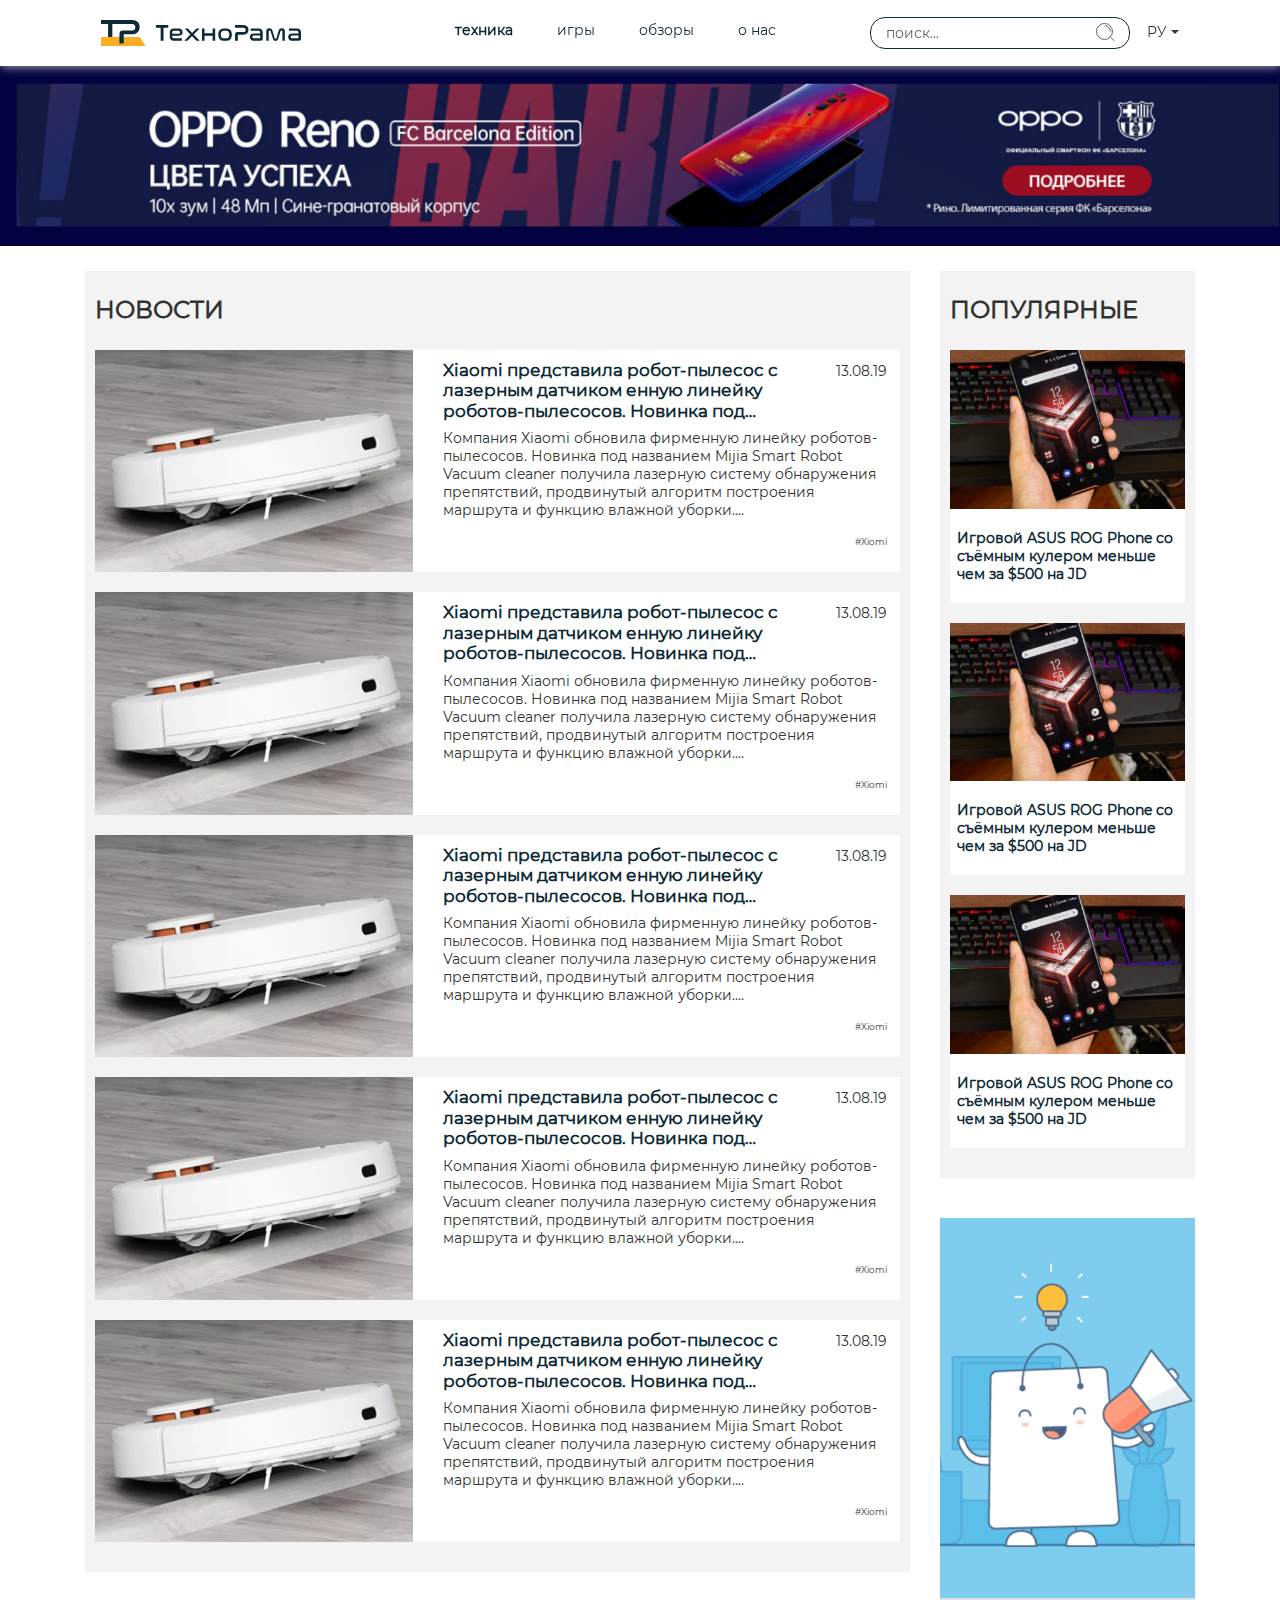
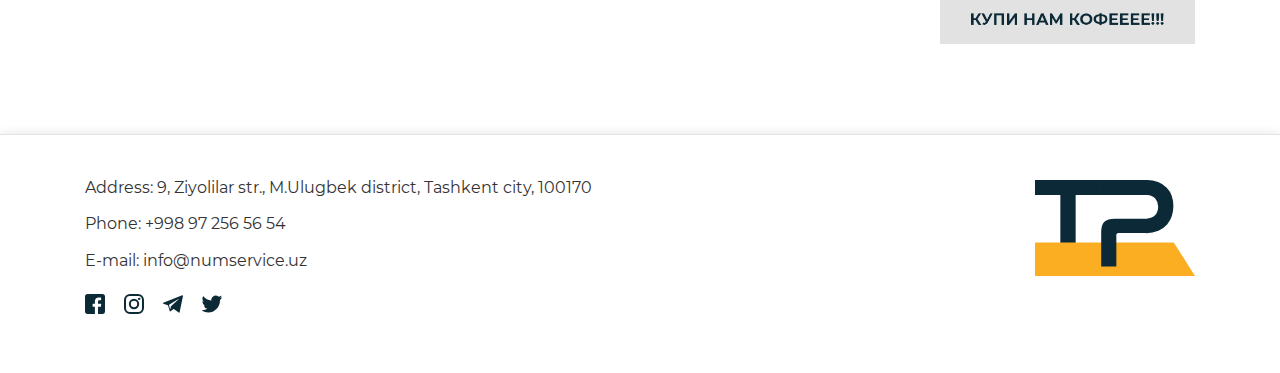
==== commit 90fa6f62: "sidedrawer" ====
--- a/index.html
+++ b/index.html
@@ -17,11 +17,49 @@
 </head>
 
 <body>
+  <nav id="sidebar">
+    <div id="dismiss">
+      <img src="img/arrow-right.svg" alt="arrow" width="17px">
+    </div>
+    <ul class="list-unstyled components mt-5">
+      <div class="d-flex ">
+        <li class="lang">
+          <a>РУ</a>
+        </li>
+        <li class="lang">
+          <a> UZB</a>
+        </li>
+      </div>
+      <li>
+        <form class="form-inline search_media ml-auto ">
+          <input class="" type="search" placeholder="поиск..." aria-label="Search" title="Search">
+          <button class="search_btn">
+            <svg xmlns="http://www.w3.org/2000/svg" width="18.907" height="18.507" viewBox="0 0 18.907 18.507">
+              <g id="search-icon" transform="translate(0.5 0.5)" opacity="0.75">
+                <circle id="ellipse" cx="8" cy="8" r="8" fill="rgba(0,0,0,0)" stroke="#242a38" stroke-linecap="round"
+                  stroke-linejoin="round" stroke-miterlimit="10" stroke-width="1" />
+                <line id="line" x2="3.5" y2="3.5" stroke-width="1" transform="translate(14.2 13.8)" stroke="#242a38"
+                  stroke-linecap="round" stroke-linejoin="round" stroke-miterlimit="10" fill="none" />
+                <path id="path" d="M9,2.8a5.335,5.335,0,0,1,5.3,5.3" transform="translate(-0.5 -0.5)"
+                  fill="rgba(0,0,0,0)" stroke="#242a38" stroke-linecap="round" stroke-miterlimit="10"
+                  stroke-width="1" />
+              </g>
+            </svg>
+          </button>
+        </form>
+      </li>
+      <li class="nav-item active"><a href="#">техника</a></li>
+      <li class="nav-item"><a href="#">игры</a></li>
+      <li class="nav-item"><a href="#">обзоры</a></li>
+      <li class="nav-item"><a href="#">о нас</a></li>
+    </ul>
+  </nav>
   <div class="conatiner-fluid nav_container sticky-top">
     <div class="container">
       <nav class="navbar navbar-expand-lg">
         <a href="index.html" class="navbar-brand logo">
           <img class="img_logo img-fluid" src="img/logo&Text2.svg" alt="logo" />
+          <img class="img-fluid logo_media" src="img/logo.svg" alt="logo" />
         </a>
         <div id="navbarSupportedContent" class="collapse navbar-collapse">
           <ul class="navbar-nav m-auto">
@@ -54,9 +92,9 @@
             <a class="dropdown-item"> UZB</a>
           </div>
         </div>
-        <button class="navbar-toggler" type="button" data-toggle="collapse" data-target="#navbarSupportedContent"
+        <button class="navbar-toggler" id="sidebarCollapse" type="button" data-toggle="collapse"
           aria-controls="navbarSupportedContent" aria-expanded="false" aria-label="Toggle navigation">
-          <img src="img/bars.svg" alt="" width="25px">
+          <img src="img/align-right.svg" alt="bars" width="20px">
         </button>
       </nav>
     </div>
@@ -273,7 +311,7 @@
               ПОПУЛЯРНЫЕ
             </h3>
             <div class="popular_news">
-              <img src="img/Post.png" alt="post" class="img-fluid pop_img" >
+              <img src="img/Post.png" alt="post" class="img-fluid pop_img">
               <a href="news.html">
                 <p class="popular_news_title">
                   Игровой ASUS ROG Phone со съёмным кулером меньше чем за $500 на JD
@@ -334,7 +372,12 @@
 
     </div>
   </footer>
+  <div class="overlay"></div>
+
   <script src="js/scripts.min.js"></script>
+  <script src="https://cdnjs.cloudflare.com/ajax/libs/popper.js/1.14.0/umd/popper.min.js"
+    integrity="sha384-cs/chFZiN24E4KMATLdqdvsezGxaGsi4hLGOzlXwp5UZB1LY//20VyM2taTB4QvJ"
+    crossorigin="anonymous"></script>
 
 </body>
 
--- a/css/main.min.css
+++ b/css/main.min.css
@@ -1 +1 @@
-:root{--blue:#007bff;--indigo:#6610f2;--purple:#6f42c1;--pink:#e83e8c;--red:#dc3545;--orange:#fd7e14;--yellow:#ffc107;--green:#28a745;--teal:#20c997;--cyan:#17a2b8;--white:#fff;--gray:#6c757d;--gray-dark:#343a40;--primary:#007bff;--secondary:#6c757d;--success:#28a745;--info:#17a2b8;--warning:#ffc107;--danger:#dc3545;--light:#f8f9fa;--dark:#343a40;--breakpoint-xs:0;--breakpoint-sm:576px;--breakpoint-md:768px;--breakpoint-lg:992px;--breakpoint-xl:1200px;--font-family-sans-serif:-apple-system,BlinkMacSystemFont,"Segoe UI",Roboto,"Helvetica Neue",Arial,sans-serif,"Apple Color Emoji","Segoe UI Emoji","Segoe UI Symbol";--font-family-monospace:SFMono-Regular,Menlo,Monaco,Consolas,"Liberation Mono","Courier New",monospace}*,::after,::before{box-sizing:border-box}html{font-family:sans-serif;line-height:1.15;-webkit-text-size-adjust:100%;-ms-text-size-adjust:100%;-ms-overflow-style:scrollbar;-webkit-tap-highlight-color:transparent}@-ms-viewport{width:device-width}article,aside,dialog,figcaption,figure,footer,header,hgroup,main,nav,section{display:block}body{margin:0;font-family:-apple-system,BlinkMacSystemFont,"Segoe UI",Roboto,"Helvetica Neue",Arial,sans-serif,"Apple Color Emoji","Segoe UI Emoji","Segoe UI Symbol";font-size:1rem;font-weight:400;line-height:1.5;color:#212529;text-align:left;background-color:#fff}[tabindex="-1"]:focus{outline:0!important}hr{box-sizing:content-box;height:0;overflow:visible}h1,h2,h3,h4,h5,h6{margin-top:0;margin-bottom:.5rem}p{margin-top:0;margin-bottom:1rem}abbr[data-original-title],abbr[title]{text-decoration:underline;-webkit-text-decoration:underline dotted;text-decoration:underline dotted;cursor:help;border-bottom:0}address{margin-bottom:1rem;font-style:normal;line-height:inherit}dl,ol,ul{margin-top:0;margin-bottom:1rem}ol ol,ol ul,ul ol,ul ul{margin-bottom:0}dt{font-weight:700}dd{margin-bottom:.5rem;margin-left:0}blockquote{margin:0 0 1rem}dfn{font-style:italic}b,strong{font-weight:bolder}small{font-size:80%}sub,sup{position:relative;font-size:75%;line-height:0;vertical-align:baseline}sub{bottom:-.25em}sup{top:-.5em}a{color:#007bff;text-decoration:none;background-color:transparent;-webkit-text-decoration-skip:objects}a:hover{color:#0056b3;text-decoration:underline}a:not([href]):not([tabindex]){color:inherit;text-decoration:none}a:not([href]):not([tabindex]):focus,a:not([href]):not([tabindex]):hover{color:inherit;text-decoration:none}a:not([href]):not([tabindex]):focus{outline:0}code,kbd,pre,samp{font-family:monospace,monospace;font-size:1em}pre{margin-top:0;margin-bottom:1rem;overflow:auto;-ms-overflow-style:scrollbar}figure{margin:0 0 1rem}img{vertical-align:middle;border-style:none}svg:not(:root){overflow:hidden}table{border-collapse:collapse}caption{padding-top:.75rem;padding-bottom:.75rem;color:#6c757d;text-align:left;caption-side:bottom}th{text-align:inherit}label{display:inline-block;margin-bottom:.5rem}button{border-radius:0}button:focus{outline:1px dotted;outline:5px auto -webkit-focus-ring-color}button,input,optgroup,select,textarea{margin:0;font-family:inherit;font-size:inherit;line-height:inherit}button,input{overflow:visible}button,select{text-transform:none}[type=reset],[type=submit],button,html [type=button]{-webkit-appearance:button}[type=button]::-moz-focus-inner,[type=reset]::-moz-focus-inner,[type=submit]::-moz-focus-inner,button::-moz-focus-inner{padding:0;border-style:none}input[type=checkbox],input[type=radio]{box-sizing:border-box;padding:0}input[type=date],input[type=datetime-local],input[type=month],input[type=time]{-webkit-appearance:listbox}textarea{overflow:auto;resize:vertical}fieldset{min-width:0;padding:0;margin:0;border:0}legend{display:block;width:100%;max-width:100%;padding:0;margin-bottom:.5rem;font-size:1.5rem;line-height:inherit;color:inherit;white-space:normal}progress{vertical-align:baseline}[type=number]::-webkit-inner-spin-button,[type=number]::-webkit-outer-spin-button{height:auto}[type=search]{outline-offset:-2px;-webkit-appearance:none}[type=search]::-webkit-search-cancel-button,[type=search]::-webkit-search-decoration{-webkit-appearance:none}::-webkit-file-upload-button{font:inherit;-webkit-appearance:button}output{display:inline-block}summary{display:list-item;cursor:pointer}template{display:none}[hidden]{display:none!important}.h1,.h2,.h3,.h4,.h5,.h6,h1,h2,h3,h4,h5,h6{margin-bottom:.5rem;font-family:inherit;font-weight:500;line-height:1.2;color:inherit}.h1,h1{font-size:2.5rem}.h2,h2{font-size:2rem}.h3,h3{font-size:1.75rem}.h4,h4{font-size:1.5rem}.h5,h5{font-size:1.25rem}.h6,h6{font-size:1rem}.lead{font-size:1.25rem;font-weight:300}.display-1{font-size:6rem;font-weight:300;line-height:1.2}.display-2{font-size:5.5rem;font-weight:300;line-height:1.2}.display-3{font-size:4.5rem;font-weight:300;line-height:1.2}.display-4{font-size:3.5rem;font-weight:300;line-height:1.2}hr{margin-top:1rem;margin-bottom:1rem;border:0;border-top:1px solid rgba(0,0,0,.1)}.small,small{font-size:80%;font-weight:400}.mark,mark{padding:.2em;background-color:#fcf8e3}.list-unstyled{padding-left:0;list-style:none}.list-inline{padding-left:0;list-style:none}.list-inline-item{display:inline-block}.list-inline-item:not(:last-child){margin-right:.5rem}.initialism{font-size:90%;text-transform:uppercase}.blockquote{margin-bottom:1rem;font-size:1.25rem}.blockquote-footer{display:block;font-size:80%;color:#6c757d}.blockquote-footer::before{content:"\2014 \00A0"}.img-fluid{max-width:100%;height:auto}.img-thumbnail{padding:.25rem;background-color:#fff;border:1px solid #dee2e6;border-radius:.25rem;max-width:100%;height:auto}.figure{display:inline-block}.figure-img{margin-bottom:.5rem;line-height:1}.figure-caption{font-size:90%;color:#6c757d}code,kbd,pre,samp{font-family:SFMono-Regular,Menlo,Monaco,Consolas,"Liberation Mono","Courier New",monospace}code{font-size:87.5%;color:#e83e8c;word-break:break-word}a>code{color:inherit}kbd{padding:.2rem .4rem;font-size:87.5%;color:#fff;background-color:#212529;border-radius:.2rem}kbd kbd{padding:0;font-size:100%;font-weight:700}pre{display:block;font-size:87.5%;color:#212529}pre code{font-size:inherit;color:inherit;word-break:normal}.pre-scrollable{max-height:340px;overflow-y:scroll}.container{width:100%;padding-right:15px;padding-left:15px;margin-right:auto;margin-left:auto}@media (min-width:576px){.container{max-width:540px}}@media (min-width:768px){.container{max-width:720px}}@media (min-width:992px){.container{max-width:960px}}@media (min-width:1200px){.container{max-width:1140px}}.container-fluid{width:100%;padding-right:15px;padding-left:15px;margin-right:auto;margin-left:auto}.row{display:-ms-flexbox;display:flex;-ms-flex-wrap:wrap;flex-wrap:wrap;margin-right:-15px;margin-left:-15px}.no-gutters{margin-right:0;margin-left:0}.no-gutters>.col,.no-gutters>[class*=col-]{padding-right:0;padding-left:0}.col,.col-1,.col-10,.col-11,.col-12,.col-2,.col-3,.col-4,.col-5,.col-6,.col-7,.col-8,.col-9,.col-auto,.col-lg,.col-lg-1,.col-lg-10,.col-lg-11,.col-lg-12,.col-lg-2,.col-lg-3,.col-lg-4,.col-lg-5,.col-lg-6,.col-lg-7,.col-lg-8,.col-lg-9,.col-lg-auto,.col-md,.col-md-1,.col-md-10,.col-md-11,.col-md-12,.col-md-2,.col-md-3,.col-md-4,.col-md-5,.col-md-6,.col-md-7,.col-md-8,.col-md-9,.col-md-auto,.col-sm,.col-sm-1,.col-sm-10,.col-sm-11,.col-sm-12,.col-sm-2,.col-sm-3,.col-sm-4,.col-sm-5,.col-sm-6,.col-sm-7,.col-sm-8,.col-sm-9,.col-sm-auto,.col-xl,.col-xl-1,.col-xl-10,.col-xl-11,.col-xl-12,.col-xl-2,.col-xl-3,.col-xl-4,.col-xl-5,.col-xl-6,.col-xl-7,.col-xl-8,.col-xl-9,.col-xl-auto{position:relative;width:100%;min-height:1px;padding-right:15px;padding-left:15px}.col{-ms-flex-preferred-size:0;flex-basis:0;-ms-flex-positive:1;flex-grow:1;max-width:100%}.col-auto{-ms-flex:0 0 auto;flex:0 0 auto;width:auto;max-width:none}.col-1{-ms-flex:0 0 8.333333%;flex:0 0 8.333333%;max-width:8.333333%}.col-2{-ms-flex:0 0 16.666667%;flex:0 0 16.666667%;max-width:16.666667%}.col-3{-ms-flex:0 0 25%;flex:0 0 25%;max-width:25%}.col-4{-ms-flex:0 0 33.333333%;flex:0 0 33.333333%;max-width:33.333333%}.col-5{-ms-flex:0 0 41.666667%;flex:0 0 41.666667%;max-width:41.666667%}.col-6{-ms-flex:0 0 50%;flex:0 0 50%;max-width:50%}.col-7{-ms-flex:0 0 58.333333%;flex:0 0 58.333333%;max-width:58.333333%}.col-8{-ms-flex:0 0 66.666667%;flex:0 0 66.666667%;max-width:66.666667%}.col-9{-ms-flex:0 0 75%;flex:0 0 75%;max-width:75%}.col-10{-ms-flex:0 0 83.333333%;flex:0 0 83.333333%;max-width:83.333333%}.col-11{-ms-flex:0 0 91.666667%;flex:0 0 91.666667%;max-width:91.666667%}.col-12{-ms-flex:0 0 100%;flex:0 0 100%;max-width:100%}.order-first{-ms-flex-order:-1;order:-1}.order-last{-ms-flex-order:13;order:13}.order-0{-ms-flex-order:0;order:0}.order-1{-ms-flex-order:1;order:1}.order-2{-ms-flex-order:2;order:2}.order-3{-ms-flex-order:3;order:3}.order-4{-ms-flex-order:4;order:4}.order-5{-ms-flex-order:5;order:5}.order-6{-ms-flex-order:6;order:6}.order-7{-ms-flex-order:7;order:7}.order-8{-ms-flex-order:8;order:8}.order-9{-ms-flex-order:9;order:9}.order-10{-ms-flex-order:10;order:10}.order-11{-ms-flex-order:11;order:11}.order-12{-ms-flex-order:12;order:12}.offset-1{margin-left:8.333333%}.offset-2{margin-left:16.666667%}.offset-3{margin-left:25%}.offset-4{margin-left:33.333333%}.offset-5{margin-left:41.666667%}.offset-6{margin-left:50%}.offset-7{margin-left:58.333333%}.offset-8{margin-left:66.666667%}.offset-9{margin-left:75%}.offset-10{margin-left:83.333333%}.offset-11{margin-left:91.666667%}@media (min-width:576px){.col-sm{-ms-flex-preferred-size:0;flex-basis:0;-ms-flex-positive:1;flex-grow:1;max-width:100%}.col-sm-auto{-ms-flex:0 0 auto;flex:0 0 auto;width:auto;max-width:none}.col-sm-1{-ms-flex:0 0 8.333333%;flex:0 0 8.333333%;max-width:8.333333%}.col-sm-2{-ms-flex:0 0 16.666667%;flex:0 0 16.666667%;max-width:16.666667%}.col-sm-3{-ms-flex:0 0 25%;flex:0 0 25%;max-width:25%}.col-sm-4{-ms-flex:0 0 33.333333%;flex:0 0 33.333333%;max-width:33.333333%}.col-sm-5{-ms-flex:0 0 41.666667%;flex:0 0 41.666667%;max-width:41.666667%}.col-sm-6{-ms-flex:0 0 50%;flex:0 0 50%;max-width:50%}.col-sm-7{-ms-flex:0 0 58.333333%;flex:0 0 58.333333%;max-width:58.333333%}.col-sm-8{-ms-flex:0 0 66.666667%;flex:0 0 66.666667%;max-width:66.666667%}.col-sm-9{-ms-flex:0 0 75%;flex:0 0 75%;max-width:75%}.col-sm-10{-ms-flex:0 0 83.333333%;flex:0 0 83.333333%;max-width:83.333333%}.col-sm-11{-ms-flex:0 0 91.666667%;flex:0 0 91.666667%;max-width:91.666667%}.col-sm-12{-ms-flex:0 0 100%;flex:0 0 100%;max-width:100%}.order-sm-first{-ms-flex-order:-1;order:-1}.order-sm-last{-ms-flex-order:13;order:13}.order-sm-0{-ms-flex-order:0;order:0}.order-sm-1{-ms-flex-order:1;order:1}.order-sm-2{-ms-flex-order:2;order:2}.order-sm-3{-ms-flex-order:3;order:3}.order-sm-4{-ms-flex-order:4;order:4}.order-sm-5{-ms-flex-order:5;order:5}.order-sm-6{-ms-flex-order:6;order:6}.order-sm-7{-ms-flex-order:7;order:7}.order-sm-8{-ms-flex-order:8;order:8}.order-sm-9{-ms-flex-order:9;order:9}.order-sm-10{-ms-flex-order:10;order:10}.order-sm-11{-ms-flex-order:11;order:11}.order-sm-12{-ms-flex-order:12;order:12}.offset-sm-0{margin-left:0}.offset-sm-1{margin-left:8.333333%}.offset-sm-2{margin-left:16.666667%}.offset-sm-3{margin-left:25%}.offset-sm-4{margin-left:33.333333%}.offset-sm-5{margin-left:41.666667%}.offset-sm-6{margin-left:50%}.offset-sm-7{margin-left:58.333333%}.offset-sm-8{margin-left:66.666667%}.offset-sm-9{margin-left:75%}.offset-sm-10{margin-left:83.333333%}.offset-sm-11{margin-left:91.666667%}}@media (min-width:768px){.col-md{-ms-flex-preferred-size:0;flex-basis:0;-ms-flex-positive:1;flex-grow:1;max-width:100%}.col-md-auto{-ms-flex:0 0 auto;flex:0 0 auto;width:auto;max-width:none}.col-md-1{-ms-flex:0 0 8.333333%;flex:0 0 8.333333%;max-width:8.333333%}.col-md-2{-ms-flex:0 0 16.666667%;flex:0 0 16.666667%;max-width:16.666667%}.col-md-3{-ms-flex:0 0 25%;flex:0 0 25%;max-width:25%}.col-md-4{-ms-flex:0 0 33.333333%;flex:0 0 33.333333%;max-width:33.333333%}.col-md-5{-ms-flex:0 0 41.666667%;flex:0 0 41.666667%;max-width:41.666667%}.col-md-6{-ms-flex:0 0 50%;flex:0 0 50%;max-width:50%}.col-md-7{-ms-flex:0 0 58.333333%;flex:0 0 58.333333%;max-width:58.333333%}.col-md-8{-ms-flex:0 0 66.666667%;flex:0 0 66.666667%;max-width:66.666667%}.col-md-9{-ms-flex:0 0 75%;flex:0 0 75%;max-width:75%}.col-md-10{-ms-flex:0 0 83.333333%;flex:0 0 83.333333%;max-width:83.333333%}.col-md-11{-ms-flex:0 0 91.666667%;flex:0 0 91.666667%;max-width:91.666667%}.col-md-12{-ms-flex:0 0 100%;flex:0 0 100%;max-width:100%}.order-md-first{-ms-flex-order:-1;order:-1}.order-md-last{-ms-flex-order:13;order:13}.order-md-0{-ms-flex-order:0;order:0}.order-md-1{-ms-flex-order:1;order:1}.order-md-2{-ms-flex-order:2;order:2}.order-md-3{-ms-flex-order:3;order:3}.order-md-4{-ms-flex-order:4;order:4}.order-md-5{-ms-flex-order:5;order:5}.order-md-6{-ms-flex-order:6;order:6}.order-md-7{-ms-flex-order:7;order:7}.order-md-8{-ms-flex-order:8;order:8}.order-md-9{-ms-flex-order:9;order:9}.order-md-10{-ms-flex-order:10;order:10}.order-md-11{-ms-flex-order:11;order:11}.order-md-12{-ms-flex-order:12;order:12}.offset-md-0{margin-left:0}.offset-md-1{margin-left:8.333333%}.offset-md-2{margin-left:16.666667%}.offset-md-3{margin-left:25%}.offset-md-4{margin-left:33.333333%}.offset-md-5{margin-left:41.666667%}.offset-md-6{margin-left:50%}.offset-md-7{margin-left:58.333333%}.offset-md-8{margin-left:66.666667%}.offset-md-9{margin-left:75%}.offset-md-10{margin-left:83.333333%}.offset-md-11{margin-left:91.666667%}}@media (min-width:992px){.col-lg{-ms-flex-preferred-size:0;flex-basis:0;-ms-flex-positive:1;flex-grow:1;max-width:100%}.col-lg-auto{-ms-flex:0 0 auto;flex:0 0 auto;width:auto;max-width:none}.col-lg-1{-ms-flex:0 0 8.333333%;flex:0 0 8.333333%;max-width:8.333333%}.col-lg-2{-ms-flex:0 0 16.666667%;flex:0 0 16.666667%;max-width:16.666667%}.col-lg-3{-ms-flex:0 0 25%;flex:0 0 25%;max-width:25%}.col-lg-4{-ms-flex:0 0 33.333333%;flex:0 0 33.333333%;max-width:33.333333%}.col-lg-5{-ms-flex:0 0 41.666667%;flex:0 0 41.666667%;max-width:41.666667%}.col-lg-6{-ms-flex:0 0 50%;flex:0 0 50%;max-width:50%}.col-lg-7{-ms-flex:0 0 58.333333%;flex:0 0 58.333333%;max-width:58.333333%}.col-lg-8{-ms-flex:0 0 66.666667%;flex:0 0 66.666667%;max-width:66.666667%}.col-lg-9{-ms-flex:0 0 75%;flex:0 0 75%;max-width:75%}.col-lg-10{-ms-flex:0 0 83.333333%;flex:0 0 83.333333%;max-width:83.333333%}.col-lg-11{-ms-flex:0 0 91.666667%;flex:0 0 91.666667%;max-width:91.666667%}.col-lg-12{-ms-flex:0 0 100%;flex:0 0 100%;max-width:100%}.order-lg-first{-ms-flex-order:-1;order:-1}.order-lg-last{-ms-flex-order:13;order:13}.order-lg-0{-ms-flex-order:0;order:0}.order-lg-1{-ms-flex-order:1;order:1}.order-lg-2{-ms-flex-order:2;order:2}.order-lg-3{-ms-flex-order:3;order:3}.order-lg-4{-ms-flex-order:4;order:4}.order-lg-5{-ms-flex-order:5;order:5}.order-lg-6{-ms-flex-order:6;order:6}.order-lg-7{-ms-flex-order:7;order:7}.order-lg-8{-ms-flex-order:8;order:8}.order-lg-9{-ms-flex-order:9;order:9}.order-lg-10{-ms-flex-order:10;order:10}.order-lg-11{-ms-flex-order:11;order:11}.order-lg-12{-ms-flex-order:12;order:12}.offset-lg-0{margin-left:0}.offset-lg-1{margin-left:8.333333%}.offset-lg-2{margin-left:16.666667%}.offset-lg-3{margin-left:25%}.offset-lg-4{margin-left:33.333333%}.offset-lg-5{margin-left:41.666667%}.offset-lg-6{margin-left:50%}.offset-lg-7{margin-left:58.333333%}.offset-lg-8{margin-left:66.666667%}.offset-lg-9{margin-left:75%}.offset-lg-10{margin-left:83.333333%}.offset-lg-11{margin-left:91.666667%}}@media (min-width:1200px){.col-xl{-ms-flex-preferred-size:0;flex-basis:0;-ms-flex-positive:1;flex-grow:1;max-width:100%}.col-xl-auto{-ms-flex:0 0 auto;flex:0 0 auto;width:auto;max-width:none}.col-xl-1{-ms-flex:0 0 8.333333%;flex:0 0 8.333333%;max-width:8.333333%}.col-xl-2{-ms-flex:0 0 16.666667%;flex:0 0 16.666667%;max-width:16.666667%}.col-xl-3{-ms-flex:0 0 25%;flex:0 0 25%;max-width:25%}.col-xl-4{-ms-flex:0 0 33.333333%;flex:0 0 33.333333%;max-width:33.333333%}.col-xl-5{-ms-flex:0 0 41.666667%;flex:0 0 41.666667%;max-width:41.666667%}.col-xl-6{-ms-flex:0 0 50%;flex:0 0 50%;max-width:50%}.col-xl-7{-ms-flex:0 0 58.333333%;flex:0 0 58.333333%;max-width:58.333333%}.col-xl-8{-ms-flex:0 0 66.666667%;flex:0 0 66.666667%;max-width:66.666667%}.col-xl-9{-ms-flex:0 0 75%;flex:0 0 75%;max-width:75%}.col-xl-10{-ms-flex:0 0 83.333333%;flex:0 0 83.333333%;max-width:83.333333%}.col-xl-11{-ms-flex:0 0 91.666667%;flex:0 0 91.666667%;max-width:91.666667%}.col-xl-12{-ms-flex:0 0 100%;flex:0 0 100%;max-width:100%}.order-xl-first{-ms-flex-order:-1;order:-1}.order-xl-last{-ms-flex-order:13;order:13}.order-xl-0{-ms-flex-order:0;order:0}.order-xl-1{-ms-flex-order:1;order:1}.order-xl-2{-ms-flex-order:2;order:2}.order-xl-3{-ms-flex-order:3;order:3}.order-xl-4{-ms-flex-order:4;order:4}.order-xl-5{-ms-flex-order:5;order:5}.order-xl-6{-ms-flex-order:6;order:6}.order-xl-7{-ms-flex-order:7;order:7}.order-xl-8{-ms-flex-order:8;order:8}.order-xl-9{-ms-flex-order:9;order:9}.order-xl-10{-ms-flex-order:10;order:10}.order-xl-11{-ms-flex-order:11;order:11}.order-xl-12{-ms-flex-order:12;order:12}.offset-xl-0{margin-left:0}.offset-xl-1{margin-left:8.333333%}.offset-xl-2{margin-left:16.666667%}.offset-xl-3{margin-left:25%}.offset-xl-4{margin-left:33.333333%}.offset-xl-5{margin-left:41.666667%}.offset-xl-6{margin-left:50%}.offset-xl-7{margin-left:58.333333%}.offset-xl-8{margin-left:66.666667%}.offset-xl-9{margin-left:75%}.offset-xl-10{margin-left:83.333333%}.offset-xl-11{margin-left:91.666667%}}.table{width:100%;max-width:100%;margin-bottom:1rem;background-color:transparent}.table td,.table th{padding:.75rem;vertical-align:top;border-top:1px solid #dee2e6}.table thead th{vertical-align:bottom;border-bottom:2px solid #dee2e6}.table tbody+tbody{border-top:2px solid #dee2e6}.table .table{background-color:#fff}.table-sm td,.table-sm th{padding:.3rem}.table-bordered{border:1px solid #dee2e6}.table-bordered td,.table-bordered th{border:1px solid #dee2e6}.table-bordered thead td,.table-bordered thead th{border-bottom-width:2px}.table-borderless tbody+tbody,.table-borderless td,.table-borderless th,.table-borderless thead th{border:0}.table-striped tbody tr:nth-of-type(odd){background-color:rgba(0,0,0,.05)}.table-hover tbody tr:hover{background-color:rgba(0,0,0,.075)}.table-primary,.table-primary>td,.table-primary>th{background-color:#b8daff}.table-hover .table-primary:hover{background-color:#9fcdff}.table-hover .table-primary:hover>td,.table-hover .table-primary:hover>th{background-color:#9fcdff}.table-secondary,.table-secondary>td,.table-secondary>th{background-color:#d6d8db}.table-hover .table-secondary:hover{background-color:#c8cbcf}.table-hover .table-secondary:hover>td,.table-hover .table-secondary:hover>th{background-color:#c8cbcf}.table-success,.table-success>td,.table-success>th{background-color:#c3e6cb}.table-hover .table-success:hover{background-color:#b1dfbb}.table-hover .table-success:hover>td,.table-hover .table-success:hover>th{background-color:#b1dfbb}.table-info,.table-info>td,.table-info>th{background-color:#bee5eb}.table-hover .table-info:hover{background-color:#abdde5}.table-hover .table-info:hover>td,.table-hover .table-info:hover>th{background-color:#abdde5}.table-warning,.table-warning>td,.table-warning>th{background-color:#ffeeba}.table-hover .table-warning:hover{background-color:#ffe8a1}.table-hover .table-warning:hover>td,.table-hover .table-warning:hover>th{background-color:#ffe8a1}.table-danger,.table-danger>td,.table-danger>th{background-color:#f5c6cb}.table-hover .table-danger:hover{background-color:#f1b0b7}.table-hover .table-danger:hover>td,.table-hover .table-danger:hover>th{background-color:#f1b0b7}.table-light,.table-light>td,.table-light>th{background-color:#fdfdfe}.table-hover .table-light:hover{background-color:#ececf6}.table-hover .table-light:hover>td,.table-hover .table-light:hover>th{background-color:#ececf6}.table-dark,.table-dark>td,.table-dark>th{background-color:#c6c8ca}.table-hover .table-dark:hover{background-color:#b9bbbe}.table-hover .table-dark:hover>td,.table-hover .table-dark:hover>th{background-color:#b9bbbe}.table-active,.table-active>td,.table-active>th{background-color:rgba(0,0,0,.075)}.table-hover .table-active:hover{background-color:rgba(0,0,0,.075)}.table-hover .table-active:hover>td,.table-hover .table-active:hover>th{background-color:rgba(0,0,0,.075)}.table .thead-dark th{color:#fff;background-color:#212529;border-color:#32383e}.table .thead-light th{color:#495057;background-color:#e9ecef;border-color:#dee2e6}.table-dark{color:#fff;background-color:#212529}.table-dark td,.table-dark th,.table-dark thead th{border-color:#32383e}.table-dark.table-bordered{border:0}.table-dark.table-striped tbody tr:nth-of-type(odd){background-color:rgba(255,255,255,.05)}.table-dark.table-hover tbody tr:hover{background-color:rgba(255,255,255,.075)}@media (max-width:575.98px){.table-responsive-sm{display:block;width:100%;overflow-x:auto;-webkit-overflow-scrolling:touch;-ms-overflow-style:-ms-autohiding-scrollbar}.table-responsive-sm>.table-bordered{border:0}}@media (max-width:767.98px){.table-responsive-md{display:block;width:100%;overflow-x:auto;-webkit-overflow-scrolling:touch;-ms-overflow-style:-ms-autohiding-scrollbar}.table-responsive-md>.table-bordered{border:0}}@media (max-width:991.98px){.table-responsive-lg{display:block;width:100%;overflow-x:auto;-webkit-overflow-scrolling:touch;-ms-overflow-style:-ms-autohiding-scrollbar}.table-responsive-lg>.table-bordered{border:0}}@media (max-width:1199.98px){.table-responsive-xl{display:block;width:100%;overflow-x:auto;-webkit-overflow-scrolling:touch;-ms-overflow-style:-ms-autohiding-scrollbar}.table-responsive-xl>.table-bordered{border:0}}.table-responsive{display:block;width:100%;overflow-x:auto;-webkit-overflow-scrolling:touch;-ms-overflow-style:-ms-autohiding-scrollbar}.table-responsive>.table-bordered{border:0}.form-control{display:block;width:100%;padding:.375rem .75rem;font-size:1rem;line-height:1.5;color:#495057;background-color:#fff;background-clip:padding-box;border:1px solid #ced4da;border-radius:.25rem;transition:border-color .15s ease-in-out,box-shadow .15s ease-in-out}@media screen and (prefers-reduced-motion:reduce){.form-control{transition:none}}.form-control::-ms-expand{background-color:transparent;border:0}.form-control:focus{color:#495057;background-color:#fff;border-color:#80bdff;outline:0;box-shadow:0 0 0 .2rem rgba(0,123,255,.25)}.form-control::-webkit-input-placeholder{color:#6c757d;opacity:1}.form-control::-moz-placeholder{color:#6c757d;opacity:1}.form-control:-ms-input-placeholder{color:#6c757d;opacity:1}.form-control::-ms-input-placeholder{color:#6c757d;opacity:1}.form-control::placeholder{color:#6c757d;opacity:1}.form-control:disabled,.form-control[readonly]{background-color:#e9ecef;opacity:1}select.form-control:not([size]):not([multiple]){height:calc(2.25rem + 2px)}select.form-control:focus::-ms-value{color:#495057;background-color:#fff}.form-control-file,.form-control-range{display:block;width:100%}.col-form-label{padding-top:calc(.375rem + 1px);padding-bottom:calc(.375rem + 1px);margin-bottom:0;font-size:inherit;line-height:1.5}.col-form-label-lg{padding-top:calc(.5rem + 1px);padding-bottom:calc(.5rem + 1px);font-size:1.25rem;line-height:1.5}.col-form-label-sm{padding-top:calc(.25rem + 1px);padding-bottom:calc(.25rem + 1px);font-size:.875rem;line-height:1.5}.form-control-plaintext{display:block;width:100%;padding-top:.375rem;padding-bottom:.375rem;margin-bottom:0;line-height:1.5;color:#212529;background-color:transparent;border:solid transparent;border-width:1px 0}.form-control-plaintext.form-control-lg,.form-control-plaintext.form-control-sm,.input-group-lg>.form-control-plaintext.form-control,.input-group-lg>.input-group-append>.form-control-plaintext.btn,.input-group-lg>.input-group-append>.form-control-plaintext.input-group-text,.input-group-lg>.input-group-prepend>.form-control-plaintext.btn,.input-group-lg>.input-group-prepend>.form-control-plaintext.input-group-text,.input-group-sm>.form-control-plaintext.form-control,.input-group-sm>.input-group-append>.form-control-plaintext.btn,.input-group-sm>.input-group-append>.form-control-plaintext.input-group-text,.input-group-sm>.input-group-prepend>.form-control-plaintext.btn,.input-group-sm>.input-group-prepend>.form-control-plaintext.input-group-text{padding-right:0;padding-left:0}.form-control-sm,.input-group-sm>.form-control,.input-group-sm>.input-group-append>.btn,.input-group-sm>.input-group-append>.input-group-text,.input-group-sm>.input-group-prepend>.btn,.input-group-sm>.input-group-prepend>.input-group-text{padding:.25rem .5rem;font-size:.875rem;line-height:1.5;border-radius:.2rem}.input-group-sm>.input-group-append>select.btn:not([size]):not([multiple]),.input-group-sm>.input-group-append>select.input-group-text:not([size]):not([multiple]),.input-group-sm>.input-group-prepend>select.btn:not([size]):not([multiple]),.input-group-sm>.input-group-prepend>select.input-group-text:not([size]):not([multiple]),.input-group-sm>select.form-control:not([size]):not([multiple]),select.form-control-sm:not([size]):not([multiple]){height:calc(1.8125rem + 2px)}.form-control-lg,.input-group-lg>.form-control,.input-group-lg>.input-group-append>.btn,.input-group-lg>.input-group-append>.input-group-text,.input-group-lg>.input-group-prepend>.btn,.input-group-lg>.input-group-prepend>.input-group-text{padding:.5rem 1rem;font-size:1.25rem;line-height:1.5;border-radius:.3rem}.input-group-lg>.input-group-append>select.btn:not([size]):not([multiple]),.input-group-lg>.input-group-append>select.input-group-text:not([size]):not([multiple]),.input-group-lg>.input-group-prepend>select.btn:not([size]):not([multiple]),.input-group-lg>.input-group-prepend>select.input-group-text:not([size]):not([multiple]),.input-group-lg>select.form-control:not([size]):not([multiple]),select.form-control-lg:not([size]):not([multiple]){height:calc(2.875rem + 2px)}.form-group{margin-bottom:1rem}.form-text{display:block;margin-top:.25rem}.form-row{display:-ms-flexbox;display:flex;-ms-flex-wrap:wrap;flex-wrap:wrap;margin-right:-5px;margin-left:-5px}.form-row>.col,.form-row>[class*=col-]{padding-right:5px;padding-left:5px}.form-check{position:relative;display:block;padding-left:1.25rem}.form-check-input{position:absolute;margin-top:.3rem;margin-left:-1.25rem}.form-check-input:disabled~.form-check-label{color:#6c757d}.form-check-label{margin-bottom:0}.form-check-inline{display:-ms-inline-flexbox;display:inline-flex;-ms-flex-align:center;align-items:center;padding-left:0;margin-right:.75rem}.form-check-inline .form-check-input{position:static;margin-top:0;margin-right:.3125rem;margin-left:0}.valid-feedback{display:none;width:100%;margin-top:.25rem;font-size:80%;color:#28a745}.valid-tooltip{position:absolute;top:100%;z-index:5;display:none;max-width:100%;padding:.5rem;margin-top:.1rem;font-size:.875rem;line-height:1;color:#fff;background-color:rgba(40,167,69,.8);border-radius:.2rem}.custom-select.is-valid,.form-control.is-valid,.was-validated .custom-select:valid,.was-validated .form-control:valid{border-color:#28a745}.custom-select.is-valid:focus,.form-control.is-valid:focus,.was-validated .custom-select:valid:focus,.was-validated .form-control:valid:focus{border-color:#28a745;box-shadow:0 0 0 .2rem rgba(40,167,69,.25)}.custom-select.is-valid~.valid-feedback,.custom-select.is-valid~.valid-tooltip,.form-control.is-valid~.valid-feedback,.form-control.is-valid~.valid-tooltip,.was-validated .custom-select:valid~.valid-feedback,.was-validated .custom-select:valid~.valid-tooltip,.was-validated .form-control:valid~.valid-feedback,.was-validated .form-control:valid~.valid-tooltip{display:block}.form-check-input.is-valid~.form-check-label,.was-validated .form-check-input:valid~.form-check-label{color:#28a745}.form-check-input.is-valid~.valid-feedback,.form-check-input.is-valid~.valid-tooltip,.was-validated .form-check-input:valid~.valid-feedback,.was-validated .form-check-input:valid~.valid-tooltip{display:block}.custom-control-input.is-valid~.custom-control-label,.was-validated .custom-control-input:valid~.custom-control-label{color:#28a745}.custom-control-input.is-valid~.custom-control-label::before,.was-validated .custom-control-input:valid~.custom-control-label::before{background-color:#71dd8a}.custom-control-input.is-valid~.valid-feedback,.custom-control-input.is-valid~.valid-tooltip,.was-validated .custom-control-input:valid~.valid-feedback,.was-validated .custom-control-input:valid~.valid-tooltip{display:block}.custom-control-input.is-valid:checked~.custom-control-label::before,.was-validated .custom-control-input:valid:checked~.custom-control-label::before{background-color:#34ce57}.custom-control-input.is-valid:focus~.custom-control-label::before,.was-validated .custom-control-input:valid:focus~.custom-control-label::before{box-shadow:0 0 0 1px #fff,0 0 0 .2rem rgba(40,167,69,.25)}.custom-file-input.is-valid~.custom-file-label,.was-validated .custom-file-input:valid~.custom-file-label{border-color:#28a745}.custom-file-input.is-valid~.custom-file-label::before,.was-validated .custom-file-input:valid~.custom-file-label::before{border-color:inherit}.custom-file-input.is-valid~.valid-feedback,.custom-file-input.is-valid~.valid-tooltip,.was-validated .custom-file-input:valid~.valid-feedback,.was-validated .custom-file-input:valid~.valid-tooltip{display:block}.custom-file-input.is-valid:focus~.custom-file-label,.was-validated .custom-file-input:valid:focus~.custom-file-label{box-shadow:0 0 0 .2rem rgba(40,167,69,.25)}.invalid-feedback{display:none;width:100%;margin-top:.25rem;font-size:80%;color:#dc3545}.invalid-tooltip{position:absolute;top:100%;z-index:5;display:none;max-width:100%;padding:.5rem;margin-top:.1rem;font-size:.875rem;line-height:1;color:#fff;background-color:rgba(220,53,69,.8);border-radius:.2rem}.custom-select.is-invalid,.form-control.is-invalid,.was-validated .custom-select:invalid,.was-validated .form-control:invalid{border-color:#dc3545}.custom-select.is-invalid:focus,.form-control.is-invalid:focus,.was-validated .custom-select:invalid:focus,.was-validated .form-control:invalid:focus{border-color:#dc3545;box-shadow:0 0 0 .2rem rgba(220,53,69,.25)}.custom-select.is-invalid~.invalid-feedback,.custom-select.is-invalid~.invalid-tooltip,.form-control.is-invalid~.invalid-feedback,.form-control.is-invalid~.invalid-tooltip,.was-validated .custom-select:invalid~.invalid-feedback,.was-validated .custom-select:invalid~.invalid-tooltip,.was-validated .form-control:invalid~.invalid-feedback,.was-validated .form-control:invalid~.invalid-tooltip{display:block}.form-check-input.is-invalid~.form-check-label,.was-validated .form-check-input:invalid~.form-check-label{color:#dc3545}.form-check-input.is-invalid~.invalid-feedback,.form-check-input.is-invalid~.invalid-tooltip,.was-validated .form-check-input:invalid~.invalid-feedback,.was-validated .form-check-input:invalid~.invalid-tooltip{display:block}.custom-control-input.is-invalid~.custom-control-label,.was-validated .custom-control-input:invalid~.custom-control-label{color:#dc3545}.custom-control-input.is-invalid~.custom-control-label::before,.was-validated .custom-control-input:invalid~.custom-control-label::before{background-color:#efa2a9}.custom-control-input.is-invalid~.invalid-feedback,.custom-control-input.is-invalid~.invalid-tooltip,.was-validated .custom-control-input:invalid~.invalid-feedback,.was-validated .custom-control-input:invalid~.invalid-tooltip{display:block}.custom-control-input.is-invalid:checked~.custom-control-label::before,.was-validated .custom-control-input:invalid:checked~.custom-control-label::before{background-color:#e4606d}.custom-control-input.is-invalid:focus~.custom-control-label::before,.was-validated .custom-control-input:invalid:focus~.custom-control-label::before{box-shadow:0 0 0 1px #fff,0 0 0 .2rem rgba(220,53,69,.25)}.custom-file-input.is-invalid~.custom-file-label,.was-validated .custom-file-input:invalid~.custom-file-label{border-color:#dc3545}.custom-file-input.is-invalid~.custom-file-label::before,.was-validated .custom-file-input:invalid~.custom-file-label::before{border-color:inherit}.custom-file-input.is-invalid~.invalid-feedback,.custom-file-input.is-invalid~.invalid-tooltip,.was-validated .custom-file-input:invalid~.invalid-feedback,.was-validated .custom-file-input:invalid~.invalid-tooltip{display:block}.custom-file-input.is-invalid:focus~.custom-file-label,.was-validated .custom-file-input:invalid:focus~.custom-file-label{box-shadow:0 0 0 .2rem rgba(220,53,69,.25)}.form-inline{display:-ms-flexbox;display:flex;-ms-flex-flow:row wrap;flex-flow:row wrap;-ms-flex-align:center;align-items:center}.form-inline .form-check{width:100%}@media (min-width:576px){.form-inline label{display:-ms-flexbox;display:flex;-ms-flex-align:center;align-items:center;-ms-flex-pack:center;justify-content:center;margin-bottom:0}.form-inline .form-group{display:-ms-flexbox;display:flex;-ms-flex:0 0 auto;flex:0 0 auto;-ms-flex-flow:row wrap;flex-flow:row wrap;-ms-flex-align:center;align-items:center;margin-bottom:0}.form-inline .form-control{display:inline-block;width:auto;vertical-align:middle}.form-inline .form-control-plaintext{display:inline-block}.form-inline .custom-select,.form-inline .input-group{width:auto}.form-inline .form-check{display:-ms-flexbox;display:flex;-ms-flex-align:center;align-items:center;-ms-flex-pack:center;justify-content:center;width:auto;padding-left:0}.form-inline .form-check-input{position:relative;margin-top:0;margin-right:.25rem;margin-left:0}.form-inline .custom-control{-ms-flex-align:center;align-items:center;-ms-flex-pack:center;justify-content:center}.form-inline .custom-control-label{margin-bottom:0}}.btn{display:inline-block;font-weight:400;text-align:center;white-space:nowrap;vertical-align:middle;-webkit-user-select:none;-moz-user-select:none;-ms-user-select:none;user-select:none;border:1px solid transparent;padding:.375rem .75rem;font-size:1rem;line-height:1.5;border-radius:.25rem;transition:color .15s ease-in-out,background-color .15s ease-in-out,border-color .15s ease-in-out,box-shadow .15s ease-in-out}@media screen and (prefers-reduced-motion:reduce){.btn{transition:none}}.btn:focus,.btn:hover{text-decoration:none}.btn.focus,.btn:focus{outline:0;box-shadow:0 0 0 .2rem rgba(0,123,255,.25)}.btn.disabled,.btn:disabled{opacity:.65}.btn:not(:disabled):not(.disabled){cursor:pointer}.btn:not(:disabled):not(.disabled).active,.btn:not(:disabled):not(.disabled):active{background-image:none}a.btn.disabled,fieldset:disabled a.btn{pointer-events:none}.btn-primary{color:#fff;background-color:#007bff;border-color:#007bff}.btn-primary:hover{color:#fff;background-color:#0069d9;border-color:#0062cc}.btn-primary.focus,.btn-primary:focus{box-shadow:0 0 0 .2rem rgba(0,123,255,.5)}.btn-primary.disabled,.btn-primary:disabled{color:#fff;background-color:#007bff;border-color:#007bff}.btn-primary:not(:disabled):not(.disabled).active,.btn-primary:not(:disabled):not(.disabled):active,.show>.btn-primary.dropdown-toggle{color:#fff;background-color:#0062cc;border-color:#005cbf}.btn-primary:not(:disabled):not(.disabled).active:focus,.btn-primary:not(:disabled):not(.disabled):active:focus,.show>.btn-primary.dropdown-toggle:focus{box-shadow:0 0 0 .2rem rgba(0,123,255,.5)}.btn-secondary{color:#fff;background-color:#6c757d;border-color:#6c757d}.btn-secondary:hover{color:#fff;background-color:#5a6268;border-color:#545b62}.btn-secondary.focus,.btn-secondary:focus{box-shadow:0 0 0 .2rem rgba(108,117,125,.5)}.btn-secondary.disabled,.btn-secondary:disabled{color:#fff;background-color:#6c757d;border-color:#6c757d}.btn-secondary:not(:disabled):not(.disabled).active,.btn-secondary:not(:disabled):not(.disabled):active,.show>.btn-secondary.dropdown-toggle{color:#fff;background-color:#545b62;border-color:#4e555b}.btn-secondary:not(:disabled):not(.disabled).active:focus,.btn-secondary:not(:disabled):not(.disabled):active:focus,.show>.btn-secondary.dropdown-toggle:focus{box-shadow:0 0 0 .2rem rgba(108,117,125,.5)}.btn-success{color:#fff;background-color:#28a745;border-color:#28a745}.btn-success:hover{color:#fff;background-color:#218838;border-color:#1e7e34}.btn-success.focus,.btn-success:focus{box-shadow:0 0 0 .2rem rgba(40,167,69,.5)}.btn-success.disabled,.btn-success:disabled{color:#fff;background-color:#28a745;border-color:#28a745}.btn-success:not(:disabled):not(.disabled).active,.btn-success:not(:disabled):not(.disabled):active,.show>.btn-success.dropdown-toggle{color:#fff;background-color:#1e7e34;border-color:#1c7430}.btn-success:not(:disabled):not(.disabled).active:focus,.btn-success:not(:disabled):not(.disabled):active:focus,.show>.btn-success.dropdown-toggle:focus{box-shadow:0 0 0 .2rem rgba(40,167,69,.5)}.btn-info{color:#fff;background-color:#17a2b8;border-color:#17a2b8}.btn-info:hover{color:#fff;background-color:#138496;border-color:#117a8b}.btn-info.focus,.btn-info:focus{box-shadow:0 0 0 .2rem rgba(23,162,184,.5)}.btn-info.disabled,.btn-info:disabled{color:#fff;background-color:#17a2b8;border-color:#17a2b8}.btn-info:not(:disabled):not(.disabled).active,.btn-info:not(:disabled):not(.disabled):active,.show>.btn-info.dropdown-toggle{color:#fff;background-color:#117a8b;border-color:#10707f}.btn-info:not(:disabled):not(.disabled).active:focus,.btn-info:not(:disabled):not(.disabled):active:focus,.show>.btn-info.dropdown-toggle:focus{box-shadow:0 0 0 .2rem rgba(23,162,184,.5)}.btn-warning{color:#212529;background-color:#ffc107;border-color:#ffc107}.btn-warning:hover{color:#212529;background-color:#e0a800;border-color:#d39e00}.btn-warning.focus,.btn-warning:focus{box-shadow:0 0 0 .2rem rgba(255,193,7,.5)}.btn-warning.disabled,.btn-warning:disabled{color:#212529;background-color:#ffc107;border-color:#ffc107}.btn-warning:not(:disabled):not(.disabled).active,.btn-warning:not(:disabled):not(.disabled):active,.show>.btn-warning.dropdown-toggle{color:#212529;background-color:#d39e00;border-color:#c69500}.btn-warning:not(:disabled):not(.disabled).active:focus,.btn-warning:not(:disabled):not(.disabled):active:focus,.show>.btn-warning.dropdown-toggle:focus{box-shadow:0 0 0 .2rem rgba(255,193,7,.5)}.btn-danger{color:#fff;background-color:#dc3545;border-color:#dc3545}.btn-danger:hover{color:#fff;background-color:#c82333;border-color:#bd2130}.btn-danger.focus,.btn-danger:focus{box-shadow:0 0 0 .2rem rgba(220,53,69,.5)}.btn-danger.disabled,.btn-danger:disabled{color:#fff;background-color:#dc3545;border-color:#dc3545}.btn-danger:not(:disabled):not(.disabled).active,.btn-danger:not(:disabled):not(.disabled):active,.show>.btn-danger.dropdown-toggle{color:#fff;background-color:#bd2130;border-color:#b21f2d}.btn-danger:not(:disabled):not(.disabled).active:focus,.btn-danger:not(:disabled):not(.disabled):active:focus,.show>.btn-danger.dropdown-toggle:focus{box-shadow:0 0 0 .2rem rgba(220,53,69,.5)}.btn-light{color:#212529;background-color:#f8f9fa;border-color:#f8f9fa}.btn-light:hover{color:#212529;background-color:#e2e6ea;border-color:#dae0e5}.btn-light.focus,.btn-light:focus{box-shadow:0 0 0 .2rem rgba(248,249,250,.5)}.btn-light.disabled,.btn-light:disabled{color:#212529;background-color:#f8f9fa;border-color:#f8f9fa}.btn-light:not(:disabled):not(.disabled).active,.btn-light:not(:disabled):not(.disabled):active,.show>.btn-light.dropdown-toggle{color:#212529;background-color:#dae0e5;border-color:#d3d9df}.btn-light:not(:disabled):not(.disabled).active:focus,.btn-light:not(:disabled):not(.disabled):active:focus,.show>.btn-light.dropdown-toggle:focus{box-shadow:0 0 0 .2rem rgba(248,249,250,.5)}.btn-dark{color:#fff;background-color:#343a40;border-color:#343a40}.btn-dark:hover{color:#fff;background-color:#23272b;border-color:#1d2124}.btn-dark.focus,.btn-dark:focus{box-shadow:0 0 0 .2rem rgba(52,58,64,.5)}.btn-dark.disabled,.btn-dark:disabled{color:#fff;background-color:#343a40;border-color:#343a40}.btn-dark:not(:disabled):not(.disabled).active,.btn-dark:not(:disabled):not(.disabled):active,.show>.btn-dark.dropdown-toggle{color:#fff;background-color:#1d2124;border-color:#171a1d}.btn-dark:not(:disabled):not(.disabled).active:focus,.btn-dark:not(:disabled):not(.disabled):active:focus,.show>.btn-dark.dropdown-toggle:focus{box-shadow:0 0 0 .2rem rgba(52,58,64,.5)}.btn-outline-primary{color:#007bff;background-color:transparent;background-image:none;border-color:#007bff}.btn-outline-primary:hover{color:#fff;background-color:#007bff;border-color:#007bff}.btn-outline-primary.focus,.btn-outline-primary:focus{box-shadow:0 0 0 .2rem rgba(0,123,255,.5)}.btn-outline-primary.disabled,.btn-outline-primary:disabled{color:#007bff;background-color:transparent}.btn-outline-primary:not(:disabled):not(.disabled).active,.btn-outline-primary:not(:disabled):not(.disabled):active,.show>.btn-outline-primary.dropdown-toggle{color:#fff;background-color:#007bff;border-color:#007bff}.btn-outline-primary:not(:disabled):not(.disabled).active:focus,.btn-outline-primary:not(:disabled):not(.disabled):active:focus,.show>.btn-outline-primary.dropdown-toggle:focus{box-shadow:0 0 0 .2rem rgba(0,123,255,.5)}.btn-outline-secondary{color:#6c757d;background-color:transparent;background-image:none;border-color:#6c757d}.btn-outline-secondary:hover{color:#fff;background-color:#6c757d;border-color:#6c757d}.btn-outline-secondary.focus,.btn-outline-secondary:focus{box-shadow:0 0 0 .2rem rgba(108,117,125,.5)}.btn-outline-secondary.disabled,.btn-outline-secondary:disabled{color:#6c757d;background-color:transparent}.btn-outline-secondary:not(:disabled):not(.disabled).active,.btn-outline-secondary:not(:disabled):not(.disabled):active,.show>.btn-outline-secondary.dropdown-toggle{color:#fff;background-color:#6c757d;border-color:#6c757d}.btn-outline-secondary:not(:disabled):not(.disabled).active:focus,.btn-outline-secondary:not(:disabled):not(.disabled):active:focus,.show>.btn-outline-secondary.dropdown-toggle:focus{box-shadow:0 0 0 .2rem rgba(108,117,125,.5)}.btn-outline-success{color:#28a745;background-color:transparent;background-image:none;border-color:#28a745}.btn-outline-success:hover{color:#fff;background-color:#28a745;border-color:#28a745}.btn-outline-success.focus,.btn-outline-success:focus{box-shadow:0 0 0 .2rem rgba(40,167,69,.5)}.btn-outline-success.disabled,.btn-outline-success:disabled{color:#28a745;background-color:transparent}.btn-outline-success:not(:disabled):not(.disabled).active,.btn-outline-success:not(:disabled):not(.disabled):active,.show>.btn-outline-success.dropdown-toggle{color:#fff;background-color:#28a745;border-color:#28a745}.btn-outline-success:not(:disabled):not(.disabled).active:focus,.btn-outline-success:not(:disabled):not(.disabled):active:focus,.show>.btn-outline-success.dropdown-toggle:focus{box-shadow:0 0 0 .2rem rgba(40,167,69,.5)}.btn-outline-info{color:#17a2b8;background-color:transparent;background-image:none;border-color:#17a2b8}.btn-outline-info:hover{color:#fff;background-color:#17a2b8;border-color:#17a2b8}.btn-outline-info.focus,.btn-outline-info:focus{box-shadow:0 0 0 .2rem rgba(23,162,184,.5)}.btn-outline-info.disabled,.btn-outline-info:disabled{color:#17a2b8;background-color:transparent}.btn-outline-info:not(:disabled):not(.disabled).active,.btn-outline-info:not(:disabled):not(.disabled):active,.show>.btn-outline-info.dropdown-toggle{color:#fff;background-color:#17a2b8;border-color:#17a2b8}.btn-outline-info:not(:disabled):not(.disabled).active:focus,.btn-outline-info:not(:disabled):not(.disabled):active:focus,.show>.btn-outline-info.dropdown-toggle:focus{box-shadow:0 0 0 .2rem rgba(23,162,184,.5)}.btn-outline-warning{color:#ffc107;background-color:transparent;background-image:none;border-color:#ffc107}.btn-outline-warning:hover{color:#212529;background-color:#ffc107;border-color:#ffc107}.btn-outline-warning.focus,.btn-outline-warning:focus{box-shadow:0 0 0 .2rem rgba(255,193,7,.5)}.btn-outline-warning.disabled,.btn-outline-warning:disabled{color:#ffc107;background-color:transparent}.btn-outline-warning:not(:disabled):not(.disabled).active,.btn-outline-warning:not(:disabled):not(.disabled):active,.show>.btn-outline-warning.dropdown-toggle{color:#212529;background-color:#ffc107;border-color:#ffc107}.btn-outline-warning:not(:disabled):not(.disabled).active:focus,.btn-outline-warning:not(:disabled):not(.disabled):active:focus,.show>.btn-outline-warning.dropdown-toggle:focus{box-shadow:0 0 0 .2rem rgba(255,193,7,.5)}.btn-outline-danger{color:#dc3545;background-color:transparent;background-image:none;border-color:#dc3545}.btn-outline-danger:hover{color:#fff;background-color:#dc3545;border-color:#dc3545}.btn-outline-danger.focus,.btn-outline-danger:focus{box-shadow:0 0 0 .2rem rgba(220,53,69,.5)}.btn-outline-danger.disabled,.btn-outline-danger:disabled{color:#dc3545;background-color:transparent}.btn-outline-danger:not(:disabled):not(.disabled).active,.btn-outline-danger:not(:disabled):not(.disabled):active,.show>.btn-outline-danger.dropdown-toggle{color:#fff;background-color:#dc3545;border-color:#dc3545}.btn-outline-danger:not(:disabled):not(.disabled).active:focus,.btn-outline-danger:not(:disabled):not(.disabled):active:focus,.show>.btn-outline-danger.dropdown-toggle:focus{box-shadow:0 0 0 .2rem rgba(220,53,69,.5)}.btn-outline-light{color:#f8f9fa;background-color:transparent;background-image:none;border-color:#f8f9fa}.btn-outline-light:hover{color:#212529;background-color:#f8f9fa;border-color:#f8f9fa}.btn-outline-light.focus,.btn-outline-light:focus{box-shadow:0 0 0 .2rem rgba(248,249,250,.5)}.btn-outline-light.disabled,.btn-outline-light:disabled{color:#f8f9fa;background-color:transparent}.btn-outline-light:not(:disabled):not(.disabled).active,.btn-outline-light:not(:disabled):not(.disabled):active,.show>.btn-outline-light.dropdown-toggle{color:#212529;background-color:#f8f9fa;border-color:#f8f9fa}.btn-outline-light:not(:disabled):not(.disabled).active:focus,.btn-outline-light:not(:disabled):not(.disabled):active:focus,.show>.btn-outline-light.dropdown-toggle:focus{box-shadow:0 0 0 .2rem rgba(248,249,250,.5)}.btn-outline-dark{color:#343a40;background-color:transparent;background-image:none;border-color:#343a40}.btn-outline-dark:hover{color:#fff;background-color:#343a40;border-color:#343a40}.btn-outline-dark.focus,.btn-outline-dark:focus{box-shadow:0 0 0 .2rem rgba(52,58,64,.5)}.btn-outline-dark.disabled,.btn-outline-dark:disabled{color:#343a40;background-color:transparent}.btn-outline-dark:not(:disabled):not(.disabled).active,.btn-outline-dark:not(:disabled):not(.disabled):active,.show>.btn-outline-dark.dropdown-toggle{color:#fff;background-color:#343a40;border-color:#343a40}.btn-outline-dark:not(:disabled):not(.disabled).active:focus,.btn-outline-dark:not(:disabled):not(.disabled):active:focus,.show>.btn-outline-dark.dropdown-toggle:focus{box-shadow:0 0 0 .2rem rgba(52,58,64,.5)}.btn-link{font-weight:400;color:#007bff;background-color:transparent}.btn-link:hover{color:#0056b3;text-decoration:underline;background-color:transparent;border-color:transparent}.btn-link.focus,.btn-link:focus{text-decoration:underline;border-color:transparent;box-shadow:none}.btn-link.disabled,.btn-link:disabled{color:#6c757d;pointer-events:none}.btn-group-lg>.btn,.btn-lg{padding:.5rem 1rem;font-size:1.25rem;line-height:1.5;border-radius:.3rem}.btn-group-sm>.btn,.btn-sm{padding:.25rem .5rem;font-size:.875rem;line-height:1.5;border-radius:.2rem}.btn-block{display:block;width:100%}.btn-block+.btn-block{margin-top:.5rem}input[type=button].btn-block,input[type=reset].btn-block,input[type=submit].btn-block{width:100%}.fade{transition:opacity .15s linear}@media screen and (prefers-reduced-motion:reduce){.fade{transition:none}}.fade:not(.show){opacity:0}.collapse:not(.show){display:none}.collapsing{position:relative;height:0;overflow:hidden;transition:height .35s ease}@media screen and (prefers-reduced-motion:reduce){.collapsing{transition:none}}.dropdown,.dropleft,.dropright,.dropup{position:relative}.dropdown-toggle::after{display:inline-block;width:0;height:0;margin-left:.255em;vertical-align:.255em;content:"";border-top:.3em solid;border-right:.3em solid transparent;border-bottom:0;border-left:.3em solid transparent}.dropdown-toggle:empty::after{margin-left:0}.dropdown-menu{position:absolute;top:100%;left:0;z-index:1000;display:none;float:left;min-width:10rem;padding:.5rem 0;margin:.125rem 0 0;font-size:1rem;color:#212529;text-align:left;list-style:none;background-color:#fff;background-clip:padding-box;border:1px solid rgba(0,0,0,.15);border-radius:.25rem}.dropdown-menu-right{right:0;left:auto}.dropup .dropdown-menu{top:auto;bottom:100%;margin-top:0;margin-bottom:.125rem}.dropup .dropdown-toggle::after{display:inline-block;width:0;height:0;margin-left:.255em;vertical-align:.255em;content:"";border-top:0;border-right:.3em solid transparent;border-bottom:.3em solid;border-left:.3em solid transparent}.dropup .dropdown-toggle:empty::after{margin-left:0}.dropright .dropdown-menu{top:0;right:auto;left:100%;margin-top:0;margin-left:.125rem}.dropright .dropdown-toggle::after{display:inline-block;width:0;height:0;margin-left:.255em;vertical-align:.255em;content:"";border-top:.3em solid transparent;border-right:0;border-bottom:.3em solid transparent;border-left:.3em solid}.dropright .dropdown-toggle:empty::after{margin-left:0}.dropright .dropdown-toggle::after{vertical-align:0}.dropleft .dropdown-menu{top:0;right:100%;left:auto;margin-top:0;margin-right:.125rem}.dropleft .dropdown-toggle::after{display:inline-block;width:0;height:0;margin-left:.255em;vertical-align:.255em;content:""}.dropleft .dropdown-toggle::after{display:none}.dropleft .dropdown-toggle::before{display:inline-block;width:0;height:0;margin-right:.255em;vertical-align:.255em;content:"";border-top:.3em solid transparent;border-right:.3em solid;border-bottom:.3em solid transparent}.dropleft .dropdown-toggle:empty::after{margin-left:0}.dropleft .dropdown-toggle::before{vertical-align:0}.dropdown-menu[x-placement^=bottom],.dropdown-menu[x-placement^=left],.dropdown-menu[x-placement^=right],.dropdown-menu[x-placement^=top]{right:auto;bottom:auto}.dropdown-divider{height:0;margin:.5rem 0;overflow:hidden;border-top:1px solid #e9ecef}.dropdown-item{display:block;width:100%;padding:.25rem 1.5rem;clear:both;font-weight:400;color:#212529;text-align:inherit;white-space:nowrap;background-color:transparent;border:0}.dropdown-item:focus,.dropdown-item:hover{color:#16181b;text-decoration:none;background-color:#f8f9fa}.dropdown-item.active,.dropdown-item:active{color:#fff;text-decoration:none;background-color:#007bff}.dropdown-item.disabled,.dropdown-item:disabled{color:#6c757d;background-color:transparent}.dropdown-menu.show{display:block}.dropdown-header{display:block;padding:.5rem 1.5rem;margin-bottom:0;font-size:.875rem;color:#6c757d;white-space:nowrap}.dropdown-item-text{display:block;padding:.25rem 1.5rem;color:#212529}.btn-group,.btn-group-vertical{position:relative;display:-ms-inline-flexbox;display:inline-flex;vertical-align:middle}.btn-group-vertical>.btn,.btn-group>.btn{position:relative;-ms-flex:0 1 auto;flex:0 1 auto}.btn-group-vertical>.btn:hover,.btn-group>.btn:hover{z-index:1}.btn-group-vertical>.btn.active,.btn-group-vertical>.btn:active,.btn-group-vertical>.btn:focus,.btn-group>.btn.active,.btn-group>.btn:active,.btn-group>.btn:focus{z-index:1}.btn-group .btn+.btn,.btn-group .btn+.btn-group,.btn-group .btn-group+.btn,.btn-group .btn-group+.btn-group,.btn-group-vertical .btn+.btn,.btn-group-vertical .btn+.btn-group,.btn-group-vertical .btn-group+.btn,.btn-group-vertical .btn-group+.btn-group{margin-left:-1px}.btn-toolbar{display:-ms-flexbox;display:flex;-ms-flex-wrap:wrap;flex-wrap:wrap;-ms-flex-pack:start;justify-content:flex-start}.btn-toolbar .input-group{width:auto}.btn-group>.btn:first-child{margin-left:0}.btn-group>.btn-group:not(:last-child)>.btn,.btn-group>.btn:not(:last-child):not(.dropdown-toggle){border-top-right-radius:0;border-bottom-right-radius:0}.btn-group>.btn-group:not(:first-child)>.btn,.btn-group>.btn:not(:first-child){border-top-left-radius:0;border-bottom-left-radius:0}.dropdown-toggle-split{padding-right:.5625rem;padding-left:.5625rem}.dropdown-toggle-split::after,.dropright .dropdown-toggle-split::after,.dropup .dropdown-toggle-split::after{margin-left:0}.dropleft .dropdown-toggle-split::before{margin-right:0}.btn-group-sm>.btn+.dropdown-toggle-split,.btn-sm+.dropdown-toggle-split{padding-right:.375rem;padding-left:.375rem}.btn-group-lg>.btn+.dropdown-toggle-split,.btn-lg+.dropdown-toggle-split{padding-right:.75rem;padding-left:.75rem}.btn-group-vertical{-ms-flex-direction:column;flex-direction:column;-ms-flex-align:start;align-items:flex-start;-ms-flex-pack:center;justify-content:center}.btn-group-vertical .btn,.btn-group-vertical .btn-group{width:100%}.btn-group-vertical>.btn+.btn,.btn-group-vertical>.btn+.btn-group,.btn-group-vertical>.btn-group+.btn,.btn-group-vertical>.btn-group+.btn-group{margin-top:-1px;margin-left:0}.btn-group-vertical>.btn-group:not(:last-child)>.btn,.btn-group-vertical>.btn:not(:last-child):not(.dropdown-toggle){border-bottom-right-radius:0;border-bottom-left-radius:0}.btn-group-vertical>.btn-group:not(:first-child)>.btn,.btn-group-vertical>.btn:not(:first-child){border-top-left-radius:0;border-top-right-radius:0}.btn-group-toggle>.btn,.btn-group-toggle>.btn-group>.btn{margin-bottom:0}.btn-group-toggle>.btn input[type=checkbox],.btn-group-toggle>.btn input[type=radio],.btn-group-toggle>.btn-group>.btn input[type=checkbox],.btn-group-toggle>.btn-group>.btn input[type=radio]{position:absolute;clip:rect(0,0,0,0);pointer-events:none}.input-group{position:relative;display:-ms-flexbox;display:flex;-ms-flex-wrap:wrap;flex-wrap:wrap;-ms-flex-align:stretch;align-items:stretch;width:100%}.input-group>.custom-file,.input-group>.custom-select,.input-group>.form-control{position:relative;-ms-flex:1 1 auto;flex:1 1 auto;width:1%;margin-bottom:0}.input-group>.custom-file:focus,.input-group>.custom-select:focus,.input-group>.form-control:focus{z-index:3}.input-group>.custom-file+.custom-file,.input-group>.custom-file+.custom-select,.input-group>.custom-file+.form-control,.input-group>.custom-select+.custom-file,.input-group>.custom-select+.custom-select,.input-group>.custom-select+.form-control,.input-group>.form-control+.custom-file,.input-group>.form-control+.custom-select,.input-group>.form-control+.form-control{margin-left:-1px}.input-group>.custom-select:not(:last-child),.input-group>.form-control:not(:last-child){border-top-right-radius:0;border-bottom-right-radius:0}.input-group>.custom-select:not(:first-child),.input-group>.form-control:not(:first-child){border-top-left-radius:0;border-bottom-left-radius:0}.input-group>.custom-file{display:-ms-flexbox;display:flex;-ms-flex-align:center;align-items:center}.input-group>.custom-file:not(:last-child) .custom-file-label,.input-group>.custom-file:not(:last-child) .custom-file-label::after{border-top-right-radius:0;border-bottom-right-radius:0}.input-group>.custom-file:not(:first-child) .custom-file-label,.input-group>.custom-file:not(:first-child) .custom-file-label::after{border-top-left-radius:0;border-bottom-left-radius:0}.input-group-append,.input-group-prepend{display:-ms-flexbox;display:flex}.input-group-append .btn,.input-group-prepend .btn{position:relative;z-index:2}.input-group-append .btn+.btn,.input-group-append .btn+.input-group-text,.input-group-append .input-group-text+.btn,.input-group-append .input-group-text+.input-group-text,.input-group-prepend .btn+.btn,.input-group-prepend .btn+.input-group-text,.input-group-prepend .input-group-text+.btn,.input-group-prepend .input-group-text+.input-group-text{margin-left:-1px}.input-group-prepend{margin-right:-1px}.input-group-append{margin-left:-1px}.input-group-text{display:-ms-flexbox;display:flex;-ms-flex-align:center;align-items:center;padding:.375rem .75rem;margin-bottom:0;font-size:1rem;font-weight:400;line-height:1.5;color:#495057;text-align:center;white-space:nowrap;background-color:#e9ecef;border:1px solid #ced4da;border-radius:.25rem}.input-group-text input[type=checkbox],.input-group-text input[type=radio]{margin-top:0}.input-group>.input-group-append:last-child>.btn:not(:last-child):not(.dropdown-toggle),.input-group>.input-group-append:last-child>.input-group-text:not(:last-child),.input-group>.input-group-append:not(:last-child)>.btn,.input-group>.input-group-append:not(:last-child)>.input-group-text,.input-group>.input-group-prepend>.btn,.input-group>.input-group-prepend>.input-group-text{border-top-right-radius:0;border-bottom-right-radius:0}.input-group>.input-group-append>.btn,.input-group>.input-group-append>.input-group-text,.input-group>.input-group-prepend:first-child>.btn:not(:first-child),.input-group>.input-group-prepend:first-child>.input-group-text:not(:first-child),.input-group>.input-group-prepend:not(:first-child)>.btn,.input-group>.input-group-prepend:not(:first-child)>.input-group-text{border-top-left-radius:0;border-bottom-left-radius:0}.custom-control{position:relative;display:block;min-height:1.5rem;padding-left:1.5rem}.custom-control-inline{display:-ms-inline-flexbox;display:inline-flex;margin-right:1rem}.custom-control-input{position:absolute;z-index:-1;opacity:0}.custom-control-input:checked~.custom-control-label::before{color:#fff;background-color:#007bff}.custom-control-input:focus~.custom-control-label::before{box-shadow:0 0 0 1px #fff,0 0 0 .2rem rgba(0,123,255,.25)}.custom-control-input:active~.custom-control-label::before{color:#fff;background-color:#b3d7ff}.custom-control-input:disabled~.custom-control-label{color:#6c757d}.custom-control-input:disabled~.custom-control-label::before{background-color:#e9ecef}.custom-control-label{margin-bottom:0}.custom-control-label::before{position:absolute;top:.25rem;left:0;display:block;width:1rem;height:1rem;pointer-events:none;content:"";-webkit-user-select:none;-moz-user-select:none;-ms-user-select:none;user-select:none;background-color:#dee2e6}.custom-control-label::after{position:absolute;top:.25rem;left:0;display:block;width:1rem;height:1rem;content:"";background-repeat:no-repeat;background-position:center center;background-size:50% 50%}.custom-checkbox .custom-control-label::before{border-radius:.25rem}.custom-checkbox .custom-control-input:checked~.custom-control-label::before{background-color:#007bff}.custom-checkbox .custom-control-input:checked~.custom-control-label::after{background-image:url("data:image/svg+xml;charset=utf8,%3Csvg xmlns='http://www.w3.org/2000/svg' viewBox='0 0 8 8'%3E%3Cpath fill='%23fff' d='M6.564.75l-3.59 3.612-1.538-1.55L0 4.26 2.974 7.25 8 2.193z'/%3E%3C/svg%3E")}.custom-checkbox .custom-control-input:indeterminate~.custom-control-label::before{background-color:#007bff}.custom-checkbox .custom-control-input:indeterminate~.custom-control-label::after{background-image:url("data:image/svg+xml;charset=utf8,%3Csvg xmlns='http://www.w3.org/2000/svg' viewBox='0 0 4 4'%3E%3Cpath stroke='%23fff' d='M0 2h4'/%3E%3C/svg%3E")}.custom-checkbox .custom-control-input:disabled:checked~.custom-control-label::before{background-color:rgba(0,123,255,.5)}.custom-checkbox .custom-control-input:disabled:indeterminate~.custom-control-label::before{background-color:rgba(0,123,255,.5)}.custom-radio .custom-control-label::before{border-radius:50%}.custom-radio .custom-control-input:checked~.custom-control-label::before{background-color:#007bff}.custom-radio .custom-control-input:checked~.custom-control-label::after{background-image:url("data:image/svg+xml;charset=utf8,%3Csvg xmlns='http://www.w3.org/2000/svg' viewBox='-4 -4 8 8'%3E%3Ccircle r='3' fill='%23fff'/%3E%3C/svg%3E")}.custom-radio .custom-control-input:disabled:checked~.custom-control-label::before{background-color:rgba(0,123,255,.5)}.custom-select{display:inline-block;width:100%;height:calc(2.25rem + 2px);padding:.375rem 1.75rem .375rem .75rem;line-height:1.5;color:#495057;vertical-align:middle;background:#fff url("data:image/svg+xml;charset=utf8,%3Csvg xmlns='http://www.w3.org/2000/svg' viewBox='0 0 4 5'%3E%3Cpath fill='%23343a40' d='M2 0L0 2h4zm0 5L0 3h4z'/%3E%3C/svg%3E") no-repeat right .75rem center;background-size:8px 10px;border:1px solid #ced4da;border-radius:.25rem;-webkit-appearance:none;-moz-appearance:none;appearance:none}.custom-select:focus{border-color:#80bdff;outline:0;box-shadow:inset 0 1px 2px rgba(0,0,0,.075),0 0 5px rgba(128,189,255,.5)}.custom-select:focus::-ms-value{color:#495057;background-color:#fff}.custom-select[multiple],.custom-select[size]:not([size="1"]){height:auto;padding-right:.75rem;background-image:none}.custom-select:disabled{color:#6c757d;background-color:#e9ecef}.custom-select::-ms-expand{opacity:0}.custom-select-sm{height:calc(1.8125rem + 2px);padding-top:.375rem;padding-bottom:.375rem;font-size:75%}.custom-select-lg{height:calc(2.875rem + 2px);padding-top:.375rem;padding-bottom:.375rem;font-size:125%}.custom-file{position:relative;display:inline-block;width:100%;height:calc(2.25rem + 2px);margin-bottom:0}.custom-file-input{position:relative;z-index:2;width:100%;height:calc(2.25rem + 2px);margin:0;opacity:0}.custom-file-input:focus~.custom-file-label{border-color:#80bdff;box-shadow:0 0 0 .2rem rgba(0,123,255,.25)}.custom-file-input:focus~.custom-file-label::after{border-color:#80bdff}.custom-file-input:lang(en)~.custom-file-label::after{content:"Browse"}.custom-file-label{position:absolute;top:0;right:0;left:0;z-index:1;height:calc(2.25rem + 2px);padding:.375rem .75rem;line-height:1.5;color:#495057;background-color:#fff;border:1px solid #ced4da;border-radius:.25rem}.custom-file-label::after{position:absolute;top:0;right:0;bottom:0;z-index:3;display:block;height:calc(calc(2.25rem + 2px) - 1px * 2);padding:.375rem .75rem;line-height:1.5;color:#495057;content:"Browse";background-color:#e9ecef;border-left:1px solid #ced4da;border-radius:0 .25rem .25rem 0}.custom-range{width:100%;padding-left:0;background-color:transparent;-webkit-appearance:none;-moz-appearance:none;appearance:none}.custom-range:focus{outline:0}.custom-range::-moz-focus-outer{border:0}.custom-range::-webkit-slider-thumb{width:1rem;height:1rem;margin-top:-.25rem;background-color:#007bff;border:0;border-radius:1rem;-webkit-appearance:none;appearance:none}.custom-range::-webkit-slider-thumb:focus{outline:0;box-shadow:0 0 0 1px #fff,0 0 0 .2rem rgba(0,123,255,.25)}.custom-range::-webkit-slider-thumb:active{background-color:#b3d7ff}.custom-range::-webkit-slider-runnable-track{width:100%;height:.5rem;color:transparent;cursor:pointer;background-color:#dee2e6;border-color:transparent;border-radius:1rem}.custom-range::-moz-range-thumb{width:1rem;height:1rem;background-color:#007bff;border:0;border-radius:1rem;-moz-appearance:none;appearance:none}.custom-range::-moz-range-thumb:focus{outline:0;box-shadow:0 0 0 1px #fff,0 0 0 .2rem rgba(0,123,255,.25)}.custom-range::-moz-range-thumb:active{background-color:#b3d7ff}.custom-range::-moz-range-track{width:100%;height:.5rem;color:transparent;cursor:pointer;background-color:#dee2e6;border-color:transparent;border-radius:1rem}.custom-range::-ms-thumb{width:1rem;height:1rem;background-color:#007bff;border:0;border-radius:1rem;appearance:none}.custom-range::-ms-thumb:focus{outline:0;box-shadow:0 0 0 1px #fff,0 0 0 .2rem rgba(0,123,255,.25)}.custom-range::-ms-thumb:active{background-color:#b3d7ff}.custom-range::-ms-track{width:100%;height:.5rem;color:transparent;cursor:pointer;background-color:transparent;border-color:transparent;border-width:.5rem}.custom-range::-ms-fill-lower{background-color:#dee2e6;border-radius:1rem}.custom-range::-ms-fill-upper{margin-right:15px;background-color:#dee2e6;border-radius:1rem}.nav{display:-ms-flexbox;display:flex;-ms-flex-wrap:wrap;flex-wrap:wrap;padding-left:0;margin-bottom:0;list-style:none}.nav-link{display:block;padding:.5rem 1rem}.nav-link:focus,.nav-link:hover{text-decoration:none}.nav-link.disabled{color:#6c757d}.nav-tabs{border-bottom:1px solid #dee2e6}.nav-tabs .nav-item{margin-bottom:-1px}.nav-tabs .nav-link{border:1px solid transparent;border-top-left-radius:.25rem;border-top-right-radius:.25rem}.nav-tabs .nav-link:focus,.nav-tabs .nav-link:hover{border-color:#e9ecef #e9ecef #dee2e6}.nav-tabs .nav-link.disabled{color:#6c757d;background-color:transparent;border-color:transparent}.nav-tabs .nav-item.show .nav-link,.nav-tabs .nav-link.active{color:#495057;background-color:#fff;border-color:#dee2e6 #dee2e6 #fff}.nav-tabs .dropdown-menu{margin-top:-1px;border-top-left-radius:0;border-top-right-radius:0}.nav-pills .nav-link{border-radius:.25rem}.nav-pills .nav-link.active,.nav-pills .show>.nav-link{color:#fff;background-color:#007bff}.nav-fill .nav-item{-ms-flex:1 1 auto;flex:1 1 auto;text-align:center}.nav-justified .nav-item{-ms-flex-preferred-size:0;flex-basis:0;-ms-flex-positive:1;flex-grow:1;text-align:center}.tab-content>.tab-pane{display:none}.tab-content>.active{display:block}.navbar{position:relative;display:-ms-flexbox;display:flex;-ms-flex-wrap:wrap;flex-wrap:wrap;-ms-flex-align:center;align-items:center;-ms-flex-pack:justify;justify-content:space-between;padding:.5rem 1rem}.navbar>.container,.navbar>.container-fluid{display:-ms-flexbox;display:flex;-ms-flex-wrap:wrap;flex-wrap:wrap;-ms-flex-align:center;align-items:center;-ms-flex-pack:justify;justify-content:space-between}.navbar-brand{display:inline-block;padding-top:.3125rem;padding-bottom:.3125rem;margin-right:1rem;font-size:1.25rem;line-height:inherit;white-space:nowrap}.navbar-brand:focus,.navbar-brand:hover{text-decoration:none}.navbar-nav{display:-ms-flexbox;display:flex;-ms-flex-direction:column;flex-direction:column;padding-left:0;margin-bottom:0;list-style:none}.navbar-nav .nav-link{padding-right:0;padding-left:0}.navbar-nav .dropdown-menu{position:static;float:none}.navbar-text{display:inline-block;padding-top:.5rem;padding-bottom:.5rem}.navbar-collapse{-ms-flex-preferred-size:100%;flex-basis:100%;-ms-flex-positive:1;flex-grow:1;-ms-flex-align:center;align-items:center}.navbar-toggler{padding:.25rem .75rem;font-size:1.25rem;line-height:1;background-color:transparent;border:1px solid transparent;border-radius:.25rem}.navbar-toggler:focus,.navbar-toggler:hover{text-decoration:none}.navbar-toggler:not(:disabled):not(.disabled){cursor:pointer}.navbar-toggler-icon{display:inline-block;width:1.5em;height:1.5em;vertical-align:middle;content:"";background:no-repeat center center;background-size:100% 100%}@media (max-width:575.98px){.navbar-expand-sm>.container,.navbar-expand-sm>.container-fluid{padding-right:0;padding-left:0}}@media (min-width:576px){.navbar-expand-sm{-ms-flex-flow:row nowrap;flex-flow:row nowrap;-ms-flex-pack:start;justify-content:flex-start}.navbar-expand-sm .navbar-nav{-ms-flex-direction:row;flex-direction:row}.navbar-expand-sm .navbar-nav .dropdown-menu{position:absolute}.navbar-expand-sm .navbar-nav .nav-link{padding-right:.5rem;padding-left:.5rem}.navbar-expand-sm>.container,.navbar-expand-sm>.container-fluid{-ms-flex-wrap:nowrap;flex-wrap:nowrap}.navbar-expand-sm .navbar-collapse{display:-ms-flexbox!important;display:flex!important;-ms-flex-preferred-size:auto;flex-basis:auto}.navbar-expand-sm .navbar-toggler{display:none}}@media (max-width:767.98px){.navbar-expand-md>.container,.navbar-expand-md>.container-fluid{padding-right:0;padding-left:0}}@media (min-width:768px){.navbar-expand-md{-ms-flex-flow:row nowrap;flex-flow:row nowrap;-ms-flex-pack:start;justify-content:flex-start}.navbar-expand-md .navbar-nav{-ms-flex-direction:row;flex-direction:row}.navbar-expand-md .navbar-nav .dropdown-menu{position:absolute}.navbar-expand-md .navbar-nav .nav-link{padding-right:.5rem;padding-left:.5rem}.navbar-expand-md>.container,.navbar-expand-md>.container-fluid{-ms-flex-wrap:nowrap;flex-wrap:nowrap}.navbar-expand-md .navbar-collapse{display:-ms-flexbox!important;display:flex!important;-ms-flex-preferred-size:auto;flex-basis:auto}.navbar-expand-md .navbar-toggler{display:none}}@media (max-width:991.98px){.navbar-expand-lg>.container,.navbar-expand-lg>.container-fluid{padding-right:0;padding-left:0}}@media (min-width:992px){.navbar-expand-lg{-ms-flex-flow:row nowrap;flex-flow:row nowrap;-ms-flex-pack:start;justify-content:flex-start}.navbar-expand-lg .navbar-nav{-ms-flex-direction:row;flex-direction:row}.navbar-expand-lg .navbar-nav .dropdown-menu{position:absolute}.navbar-expand-lg .navbar-nav .nav-link{padding-right:.5rem;padding-left:.5rem}.navbar-expand-lg>.container,.navbar-expand-lg>.container-fluid{-ms-flex-wrap:nowrap;flex-wrap:nowrap}.navbar-expand-lg .navbar-collapse{display:-ms-flexbox!important;display:flex!important;-ms-flex-preferred-size:auto;flex-basis:auto}.navbar-expand-lg .navbar-toggler{display:none}}@media (max-width:1199.98px){.navbar-expand-xl>.container,.navbar-expand-xl>.container-fluid{padding-right:0;padding-left:0}}@media (min-width:1200px){.navbar-expand-xl{-ms-flex-flow:row nowrap;flex-flow:row nowrap;-ms-flex-pack:start;justify-content:flex-start}.navbar-expand-xl .navbar-nav{-ms-flex-direction:row;flex-direction:row}.navbar-expand-xl .navbar-nav .dropdown-menu{position:absolute}.navbar-expand-xl .navbar-nav .nav-link{padding-right:.5rem;padding-left:.5rem}.navbar-expand-xl>.container,.navbar-expand-xl>.container-fluid{-ms-flex-wrap:nowrap;flex-wrap:nowrap}.navbar-expand-xl .navbar-collapse{display:-ms-flexbox!important;display:flex!important;-ms-flex-preferred-size:auto;flex-basis:auto}.navbar-expand-xl .navbar-toggler{display:none}}.navbar-expand{-ms-flex-flow:row nowrap;flex-flow:row nowrap;-ms-flex-pack:start;justify-content:flex-start}.navbar-expand>.container,.navbar-expand>.container-fluid{padding-right:0;padding-left:0}.navbar-expand .navbar-nav{-ms-flex-direction:row;flex-direction:row}.navbar-expand .navbar-nav .dropdown-menu{position:absolute}.navbar-expand .navbar-nav .nav-link{padding-right:.5rem;padding-left:.5rem}.navbar-expand>.container,.navbar-expand>.container-fluid{-ms-flex-wrap:nowrap;flex-wrap:nowrap}.navbar-expand .navbar-collapse{display:-ms-flexbox!important;display:flex!important;-ms-flex-preferred-size:auto;flex-basis:auto}.navbar-expand .navbar-toggler{display:none}.navbar-light .navbar-brand{color:rgba(0,0,0,.9)}.navbar-light .navbar-brand:focus,.navbar-light .navbar-brand:hover{color:rgba(0,0,0,.9)}.navbar-light .navbar-nav .nav-link{color:rgba(0,0,0,.5)}.navbar-light .navbar-nav .nav-link:focus,.navbar-light .navbar-nav .nav-link:hover{color:rgba(0,0,0,.7)}.navbar-light .navbar-nav .nav-link.disabled{color:rgba(0,0,0,.3)}.navbar-light .navbar-nav .active>.nav-link,.navbar-light .navbar-nav .nav-link.active,.navbar-light .navbar-nav .nav-link.show,.navbar-light .navbar-nav .show>.nav-link{color:rgba(0,0,0,.9)}.navbar-light .navbar-toggler{color:rgba(0,0,0,.5);border-color:rgba(0,0,0,.1)}.navbar-light .navbar-toggler-icon{background-image:url("data:image/svg+xml;charset=utf8,%3Csvg viewBox='0 0 30 30' xmlns='http://www.w3.org/2000/svg'%3E%3Cpath stroke='rgba(0, 0, 0, 0.5)' stroke-width='2' stroke-linecap='round' stroke-miterlimit='10' d='M4 7h22M4 15h22M4 23h22'/%3E%3C/svg%3E")}.navbar-light .navbar-text{color:rgba(0,0,0,.5)}.navbar-light .navbar-text a{color:rgba(0,0,0,.9)}.navbar-light .navbar-text a:focus,.navbar-light .navbar-text a:hover{color:rgba(0,0,0,.9)}.navbar-dark .navbar-brand{color:#fff}.navbar-dark .navbar-brand:focus,.navbar-dark .navbar-brand:hover{color:#fff}.navbar-dark .navbar-nav .nav-link{color:rgba(255,255,255,.5)}.navbar-dark .navbar-nav .nav-link:focus,.navbar-dark .navbar-nav .nav-link:hover{color:rgba(255,255,255,.75)}.navbar-dark .navbar-nav .nav-link.disabled{color:rgba(255,255,255,.25)}.navbar-dark .navbar-nav .active>.nav-link,.navbar-dark .navbar-nav .nav-link.active,.navbar-dark .navbar-nav .nav-link.show,.navbar-dark .navbar-nav .show>.nav-link{color:#fff}.navbar-dark .navbar-toggler{color:rgba(255,255,255,.5);border-color:rgba(255,255,255,.1)}.navbar-dark .navbar-toggler-icon{background-image:url("data:image/svg+xml;charset=utf8,%3Csvg viewBox='0 0 30 30' xmlns='http://www.w3.org/2000/svg'%3E%3Cpath stroke='rgba(255, 255, 255, 0.5)' stroke-width='2' stroke-linecap='round' stroke-miterlimit='10' d='M4 7h22M4 15h22M4 23h22'/%3E%3C/svg%3E")}.navbar-dark .navbar-text{color:rgba(255,255,255,.5)}.navbar-dark .navbar-text a{color:#fff}.navbar-dark .navbar-text a:focus,.navbar-dark .navbar-text a:hover{color:#fff}.card{position:relative;display:-ms-flexbox;display:flex;-ms-flex-direction:column;flex-direction:column;min-width:0;word-wrap:break-word;background-color:#fff;background-clip:border-box;border:1px solid rgba(0,0,0,.125);border-radius:.25rem}.card>hr{margin-right:0;margin-left:0}.card>.list-group:first-child .list-group-item:first-child{border-top-left-radius:.25rem;border-top-right-radius:.25rem}.card>.list-group:last-child .list-group-item:last-child{border-bottom-right-radius:.25rem;border-bottom-left-radius:.25rem}.card-body{-ms-flex:1 1 auto;flex:1 1 auto;padding:1.25rem}.card-title{margin-bottom:.75rem}.card-subtitle{margin-top:-.375rem;margin-bottom:0}.card-text:last-child{margin-bottom:0}.card-link:hover{text-decoration:none}.card-link+.card-link{margin-left:1.25rem}.card-header{padding:.75rem 1.25rem;margin-bottom:0;background-color:rgba(0,0,0,.03);border-bottom:1px solid rgba(0,0,0,.125)}.card-header:first-child{border-radius:calc(.25rem - 1px) calc(.25rem - 1px) 0 0}.card-header+.list-group .list-group-item:first-child{border-top:0}.card-footer{padding:.75rem 1.25rem;background-color:rgba(0,0,0,.03);border-top:1px solid rgba(0,0,0,.125)}.card-footer:last-child{border-radius:0 0 calc(.25rem - 1px) calc(.25rem - 1px)}.card-header-tabs{margin-right:-.625rem;margin-bottom:-.75rem;margin-left:-.625rem;border-bottom:0}.card-header-pills{margin-right:-.625rem;margin-left:-.625rem}.card-img-overlay{position:absolute;top:0;right:0;bottom:0;left:0;padding:1.25rem}.card-img{width:100%;border-radius:calc(.25rem - 1px)}.card-img-top{width:100%;border-top-left-radius:calc(.25rem - 1px);border-top-right-radius:calc(.25rem - 1px)}.card-img-bottom{width:100%;border-bottom-right-radius:calc(.25rem - 1px);border-bottom-left-radius:calc(.25rem - 1px)}.card-deck{display:-ms-flexbox;display:flex;-ms-flex-direction:column;flex-direction:column}.card-deck .card{margin-bottom:15px}@media (min-width:576px){.card-deck{-ms-flex-flow:row wrap;flex-flow:row wrap;margin-right:-15px;margin-left:-15px}.card-deck .card{display:-ms-flexbox;display:flex;-ms-flex:1 0 0%;flex:1 0 0%;-ms-flex-direction:column;flex-direction:column;margin-right:15px;margin-bottom:0;margin-left:15px}}.card-group{display:-ms-flexbox;display:flex;-ms-flex-direction:column;flex-direction:column}.card-group>.card{margin-bottom:15px}@media (min-width:576px){.card-group{-ms-flex-flow:row wrap;flex-flow:row wrap}.card-group>.card{-ms-flex:1 0 0%;flex:1 0 0%;margin-bottom:0}.card-group>.card+.card{margin-left:0;border-left:0}.card-group>.card:first-child{border-top-right-radius:0;border-bottom-right-radius:0}.card-group>.card:first-child .card-header,.card-group>.card:first-child .card-img-top{border-top-right-radius:0}.card-group>.card:first-child .card-footer,.card-group>.card:first-child .card-img-bottom{border-bottom-right-radius:0}.card-group>.card:last-child{border-top-left-radius:0;border-bottom-left-radius:0}.card-group>.card:last-child .card-header,.card-group>.card:last-child .card-img-top{border-top-left-radius:0}.card-group>.card:last-child .card-footer,.card-group>.card:last-child .card-img-bottom{border-bottom-left-radius:0}.card-group>.card:only-child{border-radius:.25rem}.card-group>.card:only-child .card-header,.card-group>.card:only-child .card-img-top{border-top-left-radius:.25rem;border-top-right-radius:.25rem}.card-group>.card:only-child .card-footer,.card-group>.card:only-child .card-img-bottom{border-bottom-right-radius:.25rem;border-bottom-left-radius:.25rem}.card-group>.card:not(:first-child):not(:last-child):not(:only-child){border-radius:0}.card-group>.card:not(:first-child):not(:last-child):not(:only-child) .card-footer,.card-group>.card:not(:first-child):not(:last-child):not(:only-child) .card-header,.card-group>.card:not(:first-child):not(:last-child):not(:only-child) .card-img-bottom,.card-group>.card:not(:first-child):not(:last-child):not(:only-child) .card-img-top{border-radius:0}}.card-columns .card{margin-bottom:.75rem}@media (min-width:576px){.card-columns{-webkit-column-count:3;-moz-column-count:3;column-count:3;-webkit-column-gap:1.25rem;-moz-column-gap:1.25rem;column-gap:1.25rem;orphans:1;widows:1}.card-columns .card{display:inline-block;width:100%}}.accordion .card:not(:first-of-type):not(:last-of-type){border-bottom:0;border-radius:0}.accordion .card:not(:first-of-type) .card-header:first-child{border-radius:0}.accordion .card:first-of-type{border-bottom:0;border-bottom-right-radius:0;border-bottom-left-radius:0}.accordion .card:last-of-type{border-top-left-radius:0;border-top-right-radius:0}.breadcrumb{display:-ms-flexbox;display:flex;-ms-flex-wrap:wrap;flex-wrap:wrap;padding:.75rem 1rem;margin-bottom:1rem;list-style:none;background-color:#e9ecef;border-radius:.25rem}.breadcrumb-item+.breadcrumb-item{padding-left:.5rem}.breadcrumb-item+.breadcrumb-item::before{display:inline-block;padding-right:.5rem;color:#6c757d;content:"/"}.breadcrumb-item+.breadcrumb-item:hover::before{text-decoration:underline}.breadcrumb-item+.breadcrumb-item:hover::before{text-decoration:none}.breadcrumb-item.active{color:#6c757d}.pagination{display:-ms-flexbox;display:flex;padding-left:0;list-style:none;border-radius:.25rem}.page-link{position:relative;display:block;padding:.5rem .75rem;margin-left:-1px;line-height:1.25;color:#007bff;background-color:#fff;border:1px solid #dee2e6}.page-link:hover{z-index:2;color:#0056b3;text-decoration:none;background-color:#e9ecef;border-color:#dee2e6}.page-link:focus{z-index:2;outline:0;box-shadow:0 0 0 .2rem rgba(0,123,255,.25)}.page-link:not(:disabled):not(.disabled){cursor:pointer}.page-item:first-child .page-link{margin-left:0;border-top-left-radius:.25rem;border-bottom-left-radius:.25rem}.page-item:last-child .page-link{border-top-right-radius:.25rem;border-bottom-right-radius:.25rem}.page-item.active .page-link{z-index:1;color:#fff;background-color:#007bff;border-color:#007bff}.page-item.disabled .page-link{color:#6c757d;pointer-events:none;cursor:auto;background-color:#fff;border-color:#dee2e6}.pagination-lg .page-link{padding:.75rem 1.5rem;font-size:1.25rem;line-height:1.5}.pagination-lg .page-item:first-child .page-link{border-top-left-radius:.3rem;border-bottom-left-radius:.3rem}.pagination-lg .page-item:last-child .page-link{border-top-right-radius:.3rem;border-bottom-right-radius:.3rem}.pagination-sm .page-link{padding:.25rem .5rem;font-size:.875rem;line-height:1.5}.pagination-sm .page-item:first-child .page-link{border-top-left-radius:.2rem;border-bottom-left-radius:.2rem}.pagination-sm .page-item:last-child .page-link{border-top-right-radius:.2rem;border-bottom-right-radius:.2rem}.badge{display:inline-block;padding:.25em .4em;font-size:75%;font-weight:700;line-height:1;text-align:center;white-space:nowrap;vertical-align:baseline;border-radius:.25rem}.badge:empty{display:none}.btn .badge{position:relative;top:-1px}.badge-pill{padding-right:.6em;padding-left:.6em;border-radius:10rem}.badge-primary{color:#fff;background-color:#007bff}.badge-primary[href]:focus,.badge-primary[href]:hover{color:#fff;text-decoration:none;background-color:#0062cc}.badge-secondary{color:#fff;background-color:#6c757d}.badge-secondary[href]:focus,.badge-secondary[href]:hover{color:#fff;text-decoration:none;background-color:#545b62}.badge-success{color:#fff;background-color:#28a745}.badge-success[href]:focus,.badge-success[href]:hover{color:#fff;text-decoration:none;background-color:#1e7e34}.badge-info{color:#fff;background-color:#17a2b8}.badge-info[href]:focus,.badge-info[href]:hover{color:#fff;text-decoration:none;background-color:#117a8b}.badge-warning{color:#212529;background-color:#ffc107}.badge-warning[href]:focus,.badge-warning[href]:hover{color:#212529;text-decoration:none;background-color:#d39e00}.badge-danger{color:#fff;background-color:#dc3545}.badge-danger[href]:focus,.badge-danger[href]:hover{color:#fff;text-decoration:none;background-color:#bd2130}.badge-light{color:#212529;background-color:#f8f9fa}.badge-light[href]:focus,.badge-light[href]:hover{color:#212529;text-decoration:none;background-color:#dae0e5}.badge-dark{color:#fff;background-color:#343a40}.badge-dark[href]:focus,.badge-dark[href]:hover{color:#fff;text-decoration:none;background-color:#1d2124}.jumbotron{padding:2rem 1rem;margin-bottom:2rem;background-color:#e9ecef;border-radius:.3rem}@media (min-width:576px){.jumbotron{padding:4rem 2rem}}.jumbotron-fluid{padding-right:0;padding-left:0;border-radius:0}.alert{position:relative;padding:.75rem 1.25rem;margin-bottom:1rem;border:1px solid transparent;border-radius:.25rem}.alert-heading{color:inherit}.alert-link{font-weight:700}.alert-dismissible{padding-right:4rem}.alert-dismissible .close{position:absolute;top:0;right:0;padding:.75rem 1.25rem;color:inherit}.alert-primary{color:#004085;background-color:#cce5ff;border-color:#b8daff}.alert-primary hr{border-top-color:#9fcdff}.alert-primary .alert-link{color:#002752}.alert-secondary{color:#383d41;background-color:#e2e3e5;border-color:#d6d8db}.alert-secondary hr{border-top-color:#c8cbcf}.alert-secondary .alert-link{color:#202326}.alert-success{color:#155724;background-color:#d4edda;border-color:#c3e6cb}.alert-success hr{border-top-color:#b1dfbb}.alert-success .alert-link{color:#0b2e13}.alert-info{color:#0c5460;background-color:#d1ecf1;border-color:#bee5eb}.alert-info hr{border-top-color:#abdde5}.alert-info .alert-link{color:#062c33}.alert-warning{color:#856404;background-color:#fff3cd;border-color:#ffeeba}.alert-warning hr{border-top-color:#ffe8a1}.alert-warning .alert-link{color:#533f03}.alert-danger{color:#721c24;background-color:#f8d7da;border-color:#f5c6cb}.alert-danger hr{border-top-color:#f1b0b7}.alert-danger .alert-link{color:#491217}.alert-light{color:#818182;background-color:#fefefe;border-color:#fdfdfe}.alert-light hr{border-top-color:#ececf6}.alert-light .alert-link{color:#686868}.alert-dark{color:#1b1e21;background-color:#d6d8d9;border-color:#c6c8ca}.alert-dark hr{border-top-color:#b9bbbe}.alert-dark .alert-link{color:#040505}@-webkit-keyframes progress-bar-stripes{from{background-position:1rem 0}to{background-position:0 0}}@keyframes progress-bar-stripes{from{background-position:1rem 0}to{background-position:0 0}}.progress{display:-ms-flexbox;display:flex;height:1rem;overflow:hidden;font-size:.75rem;background-color:#e9ecef;border-radius:.25rem}.progress-bar{display:-ms-flexbox;display:flex;-ms-flex-direction:column;flex-direction:column;-ms-flex-pack:center;justify-content:center;color:#fff;text-align:center;white-space:nowrap;background-color:#007bff;transition:width .6s ease}@media screen and (prefers-reduced-motion:reduce){.progress-bar{transition:none}}.progress-bar-striped{background-image:linear-gradient(45deg,rgba(255,255,255,.15) 25%,transparent 25%,transparent 50%,rgba(255,255,255,.15) 50%,rgba(255,255,255,.15) 75%,transparent 75%,transparent);background-size:1rem 1rem}.progress-bar-animated{-webkit-animation:progress-bar-stripes 1s linear infinite;animation:progress-bar-stripes 1s linear infinite}.media{display:-ms-flexbox;display:flex;-ms-flex-align:start;align-items:flex-start}.media-body{-ms-flex:1;flex:1}.list-group{display:-ms-flexbox;display:flex;-ms-flex-direction:column;flex-direction:column;padding-left:0;margin-bottom:0}.list-group-item-action{width:100%;color:#495057;text-align:inherit}.list-group-item-action:focus,.list-group-item-action:hover{color:#495057;text-decoration:none;background-color:#f8f9fa}.list-group-item-action:active{color:#212529;background-color:#e9ecef}.list-group-item{position:relative;display:block;padding:.75rem 1.25rem;margin-bottom:-1px;background-color:#fff;border:1px solid rgba(0,0,0,.125)}.list-group-item:first-child{border-top-left-radius:.25rem;border-top-right-radius:.25rem}.list-group-item:last-child{margin-bottom:0;border-bottom-right-radius:.25rem;border-bottom-left-radius:.25rem}.list-group-item:focus,.list-group-item:hover{z-index:1;text-decoration:none}.list-group-item.disabled,.list-group-item:disabled{color:#6c757d;background-color:#fff}.list-group-item.active{z-index:2;color:#fff;background-color:#007bff;border-color:#007bff}.list-group-flush .list-group-item{border-right:0;border-left:0;border-radius:0}.list-group-flush:first-child .list-group-item:first-child{border-top:0}.list-group-flush:last-child .list-group-item:last-child{border-bottom:0}.list-group-item-primary{color:#004085;background-color:#b8daff}.list-group-item-primary.list-group-item-action:focus,.list-group-item-primary.list-group-item-action:hover{color:#004085;background-color:#9fcdff}.list-group-item-primary.list-group-item-action.active{color:#fff;background-color:#004085;border-color:#004085}.list-group-item-secondary{color:#383d41;background-color:#d6d8db}.list-group-item-secondary.list-group-item-action:focus,.list-group-item-secondary.list-group-item-action:hover{color:#383d41;background-color:#c8cbcf}.list-group-item-secondary.list-group-item-action.active{color:#fff;background-color:#383d41;border-color:#383d41}.list-group-item-success{color:#155724;background-color:#c3e6cb}.list-group-item-success.list-group-item-action:focus,.list-group-item-success.list-group-item-action:hover{color:#155724;background-color:#b1dfbb}.list-group-item-success.list-group-item-action.active{color:#fff;background-color:#155724;border-color:#155724}.list-group-item-info{color:#0c5460;background-color:#bee5eb}.list-group-item-info.list-group-item-action:focus,.list-group-item-info.list-group-item-action:hover{color:#0c5460;background-color:#abdde5}.list-group-item-info.list-group-item-action.active{color:#fff;background-color:#0c5460;border-color:#0c5460}.list-group-item-warning{color:#856404;background-color:#ffeeba}.list-group-item-warning.list-group-item-action:focus,.list-group-item-warning.list-group-item-action:hover{color:#856404;background-color:#ffe8a1}.list-group-item-warning.list-group-item-action.active{color:#fff;background-color:#856404;border-color:#856404}.list-group-item-danger{color:#721c24;background-color:#f5c6cb}.list-group-item-danger.list-group-item-action:focus,.list-group-item-danger.list-group-item-action:hover{color:#721c24;background-color:#f1b0b7}.list-group-item-danger.list-group-item-action.active{color:#fff;background-color:#721c24;border-color:#721c24}.list-group-item-light{color:#818182;background-color:#fdfdfe}.list-group-item-light.list-group-item-action:focus,.list-group-item-light.list-group-item-action:hover{color:#818182;background-color:#ececf6}.list-group-item-light.list-group-item-action.active{color:#fff;background-color:#818182;border-color:#818182}.list-group-item-dark{color:#1b1e21;background-color:#c6c8ca}.list-group-item-dark.list-group-item-action:focus,.list-group-item-dark.list-group-item-action:hover{color:#1b1e21;background-color:#b9bbbe}.list-group-item-dark.list-group-item-action.active{color:#fff;background-color:#1b1e21;border-color:#1b1e21}.close{float:right;font-size:1.5rem;font-weight:700;line-height:1;color:#000;text-shadow:0 1px 0 #fff;opacity:.5}.close:focus,.close:hover{color:#000;text-decoration:none;opacity:.75}.close:not(:disabled):not(.disabled){cursor:pointer}button.close{padding:0;background-color:transparent;border:0;-webkit-appearance:none}.modal-open{overflow:hidden}.modal{position:fixed;top:0;right:0;bottom:0;left:0;z-index:1050;display:none;overflow:hidden;outline:0}.modal-open .modal{overflow-x:hidden;overflow-y:auto}.modal-dialog{position:relative;width:auto;margin:.5rem;pointer-events:none}.modal.fade .modal-dialog{transition:-webkit-transform .3s ease-out;transition:transform .3s ease-out;transition:transform .3s ease-out,-webkit-transform .3s ease-out;-webkit-transform:translate(0,-25%);transform:translate(0,-25%)}@media screen and (prefers-reduced-motion:reduce){.modal.fade .modal-dialog{transition:none}}.modal.show .modal-dialog{-webkit-transform:translate(0,0);transform:translate(0,0)}.modal-dialog-centered{display:-ms-flexbox;display:flex;-ms-flex-align:center;align-items:center;min-height:calc(100% - (.5rem * 2))}.modal-content{position:relative;display:-ms-flexbox;display:flex;-ms-flex-direction:column;flex-direction:column;width:100%;pointer-events:auto;background-color:#fff;background-clip:padding-box;border:1px solid rgba(0,0,0,.2);border-radius:.3rem;outline:0}.modal-backdrop{position:fixed;top:0;right:0;bottom:0;left:0;z-index:1040;background-color:#000}.modal-backdrop.fade{opacity:0}.modal-backdrop.show{opacity:.5}.modal-header{display:-ms-flexbox;display:flex;-ms-flex-align:start;align-items:flex-start;-ms-flex-pack:justify;justify-content:space-between;padding:1rem;border-bottom:1px solid #e9ecef;border-top-left-radius:.3rem;border-top-right-radius:.3rem}.modal-header .close{padding:1rem;margin:-1rem -1rem -1rem auto}.modal-title{margin-bottom:0;line-height:1.5}.modal-body{position:relative;-ms-flex:1 1 auto;flex:1 1 auto;padding:1rem}.modal-footer{display:-ms-flexbox;display:flex;-ms-flex-align:center;align-items:center;-ms-flex-pack:end;justify-content:flex-end;padding:1rem;border-top:1px solid #e9ecef}.modal-footer>:not(:first-child){margin-left:.25rem}.modal-footer>:not(:last-child){margin-right:.25rem}.modal-scrollbar-measure{position:absolute;top:-9999px;width:50px;height:50px;overflow:scroll}@media (min-width:576px){.modal-dialog{max-width:500px;margin:1.75rem auto}.modal-dialog-centered{min-height:calc(100% - (1.75rem * 2))}.modal-sm{max-width:300px}}@media (min-width:992px){.modal-lg{max-width:800px}}.tooltip{position:absolute;z-index:1070;display:block;margin:0;font-family:-apple-system,BlinkMacSystemFont,"Segoe UI",Roboto,"Helvetica Neue",Arial,sans-serif,"Apple Color Emoji","Segoe UI Emoji","Segoe UI Symbol";font-style:normal;font-weight:400;line-height:1.5;text-align:left;text-align:start;text-decoration:none;text-shadow:none;text-transform:none;letter-spacing:normal;word-break:normal;word-spacing:normal;white-space:normal;line-break:auto;font-size:.875rem;word-wrap:break-word;opacity:0}.tooltip.show{opacity:.9}.tooltip .arrow{position:absolute;display:block;width:.8rem;height:.4rem}.tooltip .arrow::before{position:absolute;content:"";border-color:transparent;border-style:solid}.bs-tooltip-auto[x-placement^=top],.bs-tooltip-top{padding:.4rem 0}.bs-tooltip-auto[x-placement^=top] .arrow,.bs-tooltip-top .arrow{bottom:0}.bs-tooltip-auto[x-placement^=top] .arrow::before,.bs-tooltip-top .arrow::before{top:0;border-width:.4rem .4rem 0;border-top-color:#000}.bs-tooltip-auto[x-placement^=right],.bs-tooltip-right{padding:0 .4rem}.bs-tooltip-auto[x-placement^=right] .arrow,.bs-tooltip-right .arrow{left:0;width:.4rem;height:.8rem}.bs-tooltip-auto[x-placement^=right] .arrow::before,.bs-tooltip-right .arrow::before{right:0;border-width:.4rem .4rem .4rem 0;border-right-color:#000}.bs-tooltip-auto[x-placement^=bottom],.bs-tooltip-bottom{padding:.4rem 0}.bs-tooltip-auto[x-placement^=bottom] .arrow,.bs-tooltip-bottom .arrow{top:0}.bs-tooltip-auto[x-placement^=bottom] .arrow::before,.bs-tooltip-bottom .arrow::before{bottom:0;border-width:0 .4rem .4rem;border-bottom-color:#000}.bs-tooltip-auto[x-placement^=left],.bs-tooltip-left{padding:0 .4rem}.bs-tooltip-auto[x-placement^=left] .arrow,.bs-tooltip-left .arrow{right:0;width:.4rem;height:.8rem}.bs-tooltip-auto[x-placement^=left] .arrow::before,.bs-tooltip-left .arrow::before{left:0;border-width:.4rem 0 .4rem .4rem;border-left-color:#000}.tooltip-inner{max-width:200px;padding:.25rem .5rem;color:#fff;text-align:center;background-color:#000;border-radius:.25rem}.popover{position:absolute;top:0;left:0;z-index:1060;display:block;max-width:276px;font-family:-apple-system,BlinkMacSystemFont,"Segoe UI",Roboto,"Helvetica Neue",Arial,sans-serif,"Apple Color Emoji","Segoe UI Emoji","Segoe UI Symbol";font-style:normal;font-weight:400;line-height:1.5;text-align:left;text-align:start;text-decoration:none;text-shadow:none;text-transform:none;letter-spacing:normal;word-break:normal;word-spacing:normal;white-space:normal;line-break:auto;font-size:.875rem;word-wrap:break-word;background-color:#fff;background-clip:padding-box;border:1px solid rgba(0,0,0,.2);border-radius:.3rem}.popover .arrow{position:absolute;display:block;width:1rem;height:.5rem;margin:0 .3rem}.popover .arrow::after,.popover .arrow::before{position:absolute;display:block;content:"";border-color:transparent;border-style:solid}.bs-popover-auto[x-placement^=top],.bs-popover-top{margin-bottom:.5rem}.bs-popover-auto[x-placement^=top] .arrow,.bs-popover-top .arrow{bottom:calc((.5rem + 1px) * -1)}.bs-popover-auto[x-placement^=top] .arrow::after,.bs-popover-auto[x-placement^=top] .arrow::before,.bs-popover-top .arrow::after,.bs-popover-top .arrow::before{border-width:.5rem .5rem 0}.bs-popover-auto[x-placement^=top] .arrow::before,.bs-popover-top .arrow::before{bottom:0;border-top-color:rgba(0,0,0,.25)}.bs-popover-auto[x-placement^=top] .arrow::after,.bs-popover-top .arrow::after{bottom:1px;border-top-color:#fff}.bs-popover-auto[x-placement^=right],.bs-popover-right{margin-left:.5rem}.bs-popover-auto[x-placement^=right] .arrow,.bs-popover-right .arrow{left:calc((.5rem + 1px) * -1);width:.5rem;height:1rem;margin:.3rem 0}.bs-popover-auto[x-placement^=right] .arrow::after,.bs-popover-auto[x-placement^=right] .arrow::before,.bs-popover-right .arrow::after,.bs-popover-right .arrow::before{border-width:.5rem .5rem .5rem 0}.bs-popover-auto[x-placement^=right] .arrow::before,.bs-popover-right .arrow::before{left:0;border-right-color:rgba(0,0,0,.25)}.bs-popover-auto[x-placement^=right] .arrow::after,.bs-popover-right .arrow::after{left:1px;border-right-color:#fff}.bs-popover-auto[x-placement^=bottom],.bs-popover-bottom{margin-top:.5rem}.bs-popover-auto[x-placement^=bottom] .arrow,.bs-popover-bottom .arrow{top:calc((.5rem + 1px) * -1)}.bs-popover-auto[x-placement^=bottom] .arrow::after,.bs-popover-auto[x-placement^=bottom] .arrow::before,.bs-popover-bottom .arrow::after,.bs-popover-bottom .arrow::before{border-width:0 .5rem .5rem .5rem}.bs-popover-auto[x-placement^=bottom] .arrow::before,.bs-popover-bottom .arrow::before{top:0;border-bottom-color:rgba(0,0,0,.25)}.bs-popover-auto[x-placement^=bottom] .arrow::after,.bs-popover-bottom .arrow::after{top:1px;border-bottom-color:#fff}.bs-popover-auto[x-placement^=bottom] .popover-header::before,.bs-popover-bottom .popover-header::before{position:absolute;top:0;left:50%;display:block;width:1rem;margin-left:-.5rem;content:"";border-bottom:1px solid #f7f7f7}.bs-popover-auto[x-placement^=left],.bs-popover-left{margin-right:.5rem}.bs-popover-auto[x-placement^=left] .arrow,.bs-popover-left .arrow{right:calc((.5rem + 1px) * -1);width:.5rem;height:1rem;margin:.3rem 0}.bs-popover-auto[x-placement^=left] .arrow::after,.bs-popover-auto[x-placement^=left] .arrow::before,.bs-popover-left .arrow::after,.bs-popover-left .arrow::before{border-width:.5rem 0 .5rem .5rem}.bs-popover-auto[x-placement^=left] .arrow::before,.bs-popover-left .arrow::before{right:0;border-left-color:rgba(0,0,0,.25)}.bs-popover-auto[x-placement^=left] .arrow::after,.bs-popover-left .arrow::after{right:1px;border-left-color:#fff}.popover-header{padding:.5rem .75rem;margin-bottom:0;font-size:1rem;color:inherit;background-color:#f7f7f7;border-bottom:1px solid #ebebeb;border-top-left-radius:calc(.3rem - 1px);border-top-right-radius:calc(.3rem - 1px)}.popover-header:empty{display:none}.popover-body{padding:.5rem .75rem;color:#212529}.carousel{position:relative}.carousel-inner{position:relative;width:100%;overflow:hidden}.carousel-item{position:relative;display:none;-ms-flex-align:center;align-items:center;width:100%;transition:-webkit-transform .6s ease;transition:transform .6s ease;transition:transform .6s ease,-webkit-transform .6s ease;-webkit-backface-visibility:hidden;backface-visibility:hidden;-webkit-perspective:1000px;perspective:1000px}@media screen and (prefers-reduced-motion:reduce){.carousel-item{transition:none}}.carousel-item-next,.carousel-item-prev,.carousel-item.active{display:block}.carousel-item-next,.carousel-item-prev{position:absolute;top:0}.carousel-item-next.carousel-item-left,.carousel-item-prev.carousel-item-right{-webkit-transform:translateX(0);transform:translateX(0)}@supports ((-webkit-transform-style:preserve-3d) or (transform-style:preserve-3d)){.carousel-item-next.carousel-item-left,.carousel-item-prev.carousel-item-right{-webkit-transform:translate3d(0,0,0);transform:translate3d(0,0,0)}}.active.carousel-item-right,.carousel-item-next{-webkit-transform:translateX(100%);transform:translateX(100%)}@supports ((-webkit-transform-style:preserve-3d) or (transform-style:preserve-3d)){.active.carousel-item-right,.carousel-item-next{-webkit-transform:translate3d(100%,0,0);transform:translate3d(100%,0,0)}}.active.carousel-item-left,.carousel-item-prev{-webkit-transform:translateX(-100%);transform:translateX(-100%)}@supports ((-webkit-transform-style:preserve-3d) or (transform-style:preserve-3d)){.active.carousel-item-left,.carousel-item-prev{-webkit-transform:translate3d(-100%,0,0);transform:translate3d(-100%,0,0)}}.carousel-fade .carousel-item{opacity:0;transition-duration:.6s;transition-property:opacity}.carousel-fade .carousel-item-next.carousel-item-left,.carousel-fade .carousel-item-prev.carousel-item-right,.carousel-fade .carousel-item.active{opacity:1}.carousel-fade .active.carousel-item-left,.carousel-fade .active.carousel-item-right{opacity:0}.carousel-fade .active.carousel-item-left,.carousel-fade .active.carousel-item-prev,.carousel-fade .carousel-item-next,.carousel-fade .carousel-item-prev,.carousel-fade .carousel-item.active{-webkit-transform:translateX(0);transform:translateX(0)}@supports ((-webkit-transform-style:preserve-3d) or (transform-style:preserve-3d)){.carousel-fade .active.carousel-item-left,.carousel-fade .active.carousel-item-prev,.carousel-fade .carousel-item-next,.carousel-fade .carousel-item-prev,.carousel-fade .carousel-item.active{-webkit-transform:translate3d(0,0,0);transform:translate3d(0,0,0)}}.carousel-control-next,.carousel-control-prev{position:absolute;top:0;bottom:0;display:-ms-flexbox;display:flex;-ms-flex-align:center;align-items:center;-ms-flex-pack:center;justify-content:center;width:15%;color:#fff;text-align:center;opacity:.5}.carousel-control-next:focus,.carousel-control-next:hover,.carousel-control-prev:focus,.carousel-control-prev:hover{color:#fff;text-decoration:none;outline:0;opacity:.9}.carousel-control-prev{left:0}.carousel-control-next{right:0}.carousel-control-next-icon,.carousel-control-prev-icon{display:inline-block;width:20px;height:20px;background:transparent no-repeat center center;background-size:100% 100%}.carousel-control-prev-icon{background-image:url("data:image/svg+xml;charset=utf8,%3Csvg xmlns='http://www.w3.org/2000/svg' fill='%23fff' viewBox='0 0 8 8'%3E%3Cpath d='M5.25 0l-4 4 4 4 1.5-1.5-2.5-2.5 2.5-2.5-1.5-1.5z'/%3E%3C/svg%3E")}.carousel-control-next-icon{background-image:url("data:image/svg+xml;charset=utf8,%3Csvg xmlns='http://www.w3.org/2000/svg' fill='%23fff' viewBox='0 0 8 8'%3E%3Cpath d='M2.75 0l-1.5 1.5 2.5 2.5-2.5 2.5 1.5 1.5 4-4-4-4z'/%3E%3C/svg%3E")}.carousel-indicators{position:absolute;right:0;bottom:10px;left:0;z-index:15;display:-ms-flexbox;display:flex;-ms-flex-pack:center;justify-content:center;padding-left:0;margin-right:15%;margin-left:15%;list-style:none}.carousel-indicators li{position:relative;-ms-flex:0 1 auto;flex:0 1 auto;width:30px;height:3px;margin-right:3px;margin-left:3px;text-indent:-999px;background-color:rgba(255,255,255,.5)}.carousel-indicators li::before{position:absolute;top:-10px;left:0;display:inline-block;width:100%;height:10px;content:""}.carousel-indicators li::after{position:absolute;bottom:-10px;left:0;display:inline-block;width:100%;height:10px;content:""}.carousel-indicators .active{background-color:#fff}.carousel-caption{position:absolute;right:15%;bottom:20px;left:15%;z-index:10;padding-top:20px;padding-bottom:20px;color:#fff;text-align:center}.align-baseline{vertical-align:baseline!important}.align-top{vertical-align:top!important}.align-middle{vertical-align:middle!important}.align-bottom{vertical-align:bottom!important}.align-text-bottom{vertical-align:text-bottom!important}.align-text-top{vertical-align:text-top!important}.bg-primary{background-color:#007bff!important}a.bg-primary:focus,a.bg-primary:hover,button.bg-primary:focus,button.bg-primary:hover{background-color:#0062cc!important}.bg-secondary{background-color:#6c757d!important}a.bg-secondary:focus,a.bg-secondary:hover,button.bg-secondary:focus,button.bg-secondary:hover{background-color:#545b62!important}.bg-success{background-color:#28a745!important}a.bg-success:focus,a.bg-success:hover,button.bg-success:focus,button.bg-success:hover{background-color:#1e7e34!important}.bg-info{background-color:#17a2b8!important}a.bg-info:focus,a.bg-info:hover,button.bg-info:focus,button.bg-info:hover{background-color:#117a8b!important}.bg-warning{background-color:#ffc107!important}a.bg-warning:focus,a.bg-warning:hover,button.bg-warning:focus,button.bg-warning:hover{background-color:#d39e00!important}.bg-danger{background-color:#dc3545!important}a.bg-danger:focus,a.bg-danger:hover,button.bg-danger:focus,button.bg-danger:hover{background-color:#bd2130!important}.bg-light{background-color:#f8f9fa!important}a.bg-light:focus,a.bg-light:hover,button.bg-light:focus,button.bg-light:hover{background-color:#dae0e5!important}.bg-dark{background-color:#343a40!important}a.bg-dark:focus,a.bg-dark:hover,button.bg-dark:focus,button.bg-dark:hover{background-color:#1d2124!important}.bg-white{background-color:#fff!important}.bg-transparent{background-color:transparent!important}.border{border:1px solid #dee2e6!important}.border-top{border-top:1px solid #dee2e6!important}.border-right{border-right:1px solid #dee2e6!important}.border-bottom{border-bottom:1px solid #dee2e6!important}.border-left{border-left:1px solid #dee2e6!important}.border-0{border:0!important}.border-top-0{border-top:0!important}.border-right-0{border-right:0!important}.border-bottom-0{border-bottom:0!important}.border-left-0{border-left:0!important}.border-primary{border-color:#007bff!important}.border-secondary{border-color:#6c757d!important}.border-success{border-color:#28a745!important}.border-info{border-color:#17a2b8!important}.border-warning{border-color:#ffc107!important}.border-danger{border-color:#dc3545!important}.border-light{border-color:#f8f9fa!important}.border-dark{border-color:#343a40!important}.border-white{border-color:#fff!important}.rounded{border-radius:.25rem!important}.rounded-top{border-top-left-radius:.25rem!important;border-top-right-radius:.25rem!important}.rounded-right{border-top-right-radius:.25rem!important;border-bottom-right-radius:.25rem!important}.rounded-bottom{border-bottom-right-radius:.25rem!important;border-bottom-left-radius:.25rem!important}.rounded-left{border-top-left-radius:.25rem!important;border-bottom-left-radius:.25rem!important}.rounded-circle{border-radius:50%!important}.rounded-0{border-radius:0!important}.clearfix::after{display:block;clear:both;content:""}.d-none{display:none!important}.d-inline{display:inline!important}.d-inline-block{display:inline-block!important}.d-block{display:block!important}.d-table{display:table!important}.d-table-row{display:table-row!important}.d-table-cell{display:table-cell!important}.d-flex{display:-ms-flexbox!important;display:flex!important}.d-inline-flex{display:-ms-inline-flexbox!important;display:inline-flex!important}@media (min-width:576px){.d-sm-none{display:none!important}.d-sm-inline{display:inline!important}.d-sm-inline-block{display:inline-block!important}.d-sm-block{display:block!important}.d-sm-table{display:table!important}.d-sm-table-row{display:table-row!important}.d-sm-table-cell{display:table-cell!important}.d-sm-flex{display:-ms-flexbox!important;display:flex!important}.d-sm-inline-flex{display:-ms-inline-flexbox!important;display:inline-flex!important}}@media (min-width:768px){.d-md-none{display:none!important}.d-md-inline{display:inline!important}.d-md-inline-block{display:inline-block!important}.d-md-block{display:block!important}.d-md-table{display:table!important}.d-md-table-row{display:table-row!important}.d-md-table-cell{display:table-cell!important}.d-md-flex{display:-ms-flexbox!important;display:flex!important}.d-md-inline-flex{display:-ms-inline-flexbox!important;display:inline-flex!important}}@media (min-width:992px){.d-lg-none{display:none!important}.d-lg-inline{display:inline!important}.d-lg-inline-block{display:inline-block!important}.d-lg-block{display:block!important}.d-lg-table{display:table!important}.d-lg-table-row{display:table-row!important}.d-lg-table-cell{display:table-cell!important}.d-lg-flex{display:-ms-flexbox!important;display:flex!important}.d-lg-inline-flex{display:-ms-inline-flexbox!important;display:inline-flex!important}}@media (min-width:1200px){.d-xl-none{display:none!important}.d-xl-inline{display:inline!important}.d-xl-inline-block{display:inline-block!important}.d-xl-block{display:block!important}.d-xl-table{display:table!important}.d-xl-table-row{display:table-row!important}.d-xl-table-cell{display:table-cell!important}.d-xl-flex{display:-ms-flexbox!important;display:flex!important}.d-xl-inline-flex{display:-ms-inline-flexbox!important;display:inline-flex!important}}@media print{.d-print-none{display:none!important}.d-print-inline{display:inline!important}.d-print-inline-block{display:inline-block!important}.d-print-block{display:block!important}.d-print-table{display:table!important}.d-print-table-row{display:table-row!important}.d-print-table-cell{display:table-cell!important}.d-print-flex{display:-ms-flexbox!important;display:flex!important}.d-print-inline-flex{display:-ms-inline-flexbox!important;display:inline-flex!important}}.embed-responsive{position:relative;display:block;width:100%;padding:0;overflow:hidden}.embed-responsive::before{display:block;content:""}.embed-responsive .embed-responsive-item,.embed-responsive embed,.embed-responsive iframe,.embed-responsive object,.embed-responsive video{position:absolute;top:0;bottom:0;left:0;width:100%;height:100%;border:0}.embed-responsive-21by9::before{padding-top:42.857143%}.embed-responsive-16by9::before{padding-top:56.25%}.embed-responsive-4by3::before{padding-top:75%}.embed-responsive-1by1::before{padding-top:100%}.flex-row{-ms-flex-direction:row!important;flex-direction:row!important}.flex-column{-ms-flex-direction:column!important;flex-direction:column!important}.flex-row-reverse{-ms-flex-direction:row-reverse!important;flex-direction:row-reverse!important}.flex-column-reverse{-ms-flex-direction:column-reverse!important;flex-direction:column-reverse!important}.flex-wrap{-ms-flex-wrap:wrap!important;flex-wrap:wrap!important}.flex-nowrap{-ms-flex-wrap:nowrap!important;flex-wrap:nowrap!important}.flex-wrap-reverse{-ms-flex-wrap:wrap-reverse!important;flex-wrap:wrap-reverse!important}.flex-fill{-ms-flex:1 1 auto!important;flex:1 1 auto!important}.flex-grow-0{-ms-flex-positive:0!important;flex-grow:0!important}.flex-grow-1{-ms-flex-positive:1!important;flex-grow:1!important}.flex-shrink-0{-ms-flex-negative:0!important;flex-shrink:0!important}.flex-shrink-1{-ms-flex-negative:1!important;flex-shrink:1!important}.justify-content-start{-ms-flex-pack:start!important;justify-content:flex-start!important}.justify-content-end{-ms-flex-pack:end!important;justify-content:flex-end!important}.justify-content-center{-ms-flex-pack:center!important;justify-content:center!important}.justify-content-between{-ms-flex-pack:justify!important;justify-content:space-between!important}.justify-content-around{-ms-flex-pack:distribute!important;justify-content:space-around!important}.align-items-start{-ms-flex-align:start!important;align-items:flex-start!important}.align-items-end{-ms-flex-align:end!important;align-items:flex-end!important}.align-items-center{-ms-flex-align:center!important;align-items:center!important}.align-items-baseline{-ms-flex-align:baseline!important;align-items:baseline!important}.align-items-stretch{-ms-flex-align:stretch!important;align-items:stretch!important}.align-content-start{-ms-flex-line-pack:start!important;align-content:flex-start!important}.align-content-end{-ms-flex-line-pack:end!important;align-content:flex-end!important}.align-content-center{-ms-flex-line-pack:center!important;align-content:center!important}.align-content-between{-ms-flex-line-pack:justify!important;align-content:space-between!important}.align-content-around{-ms-flex-line-pack:distribute!important;align-content:space-around!important}.align-content-stretch{-ms-flex-line-pack:stretch!important;align-content:stretch!important}.align-self-auto{-ms-flex-item-align:auto!important;align-self:auto!important}.align-self-start{-ms-flex-item-align:start!important;align-self:flex-start!important}.align-self-end{-ms-flex-item-align:end!important;align-self:flex-end!important}.align-self-center{-ms-flex-item-align:center!important;align-self:center!important}.align-self-baseline{-ms-flex-item-align:baseline!important;align-self:baseline!important}.align-self-stretch{-ms-flex-item-align:stretch!important;align-self:stretch!important}@media (min-width:576px){.flex-sm-row{-ms-flex-direction:row!important;flex-direction:row!important}.flex-sm-column{-ms-flex-direction:column!important;flex-direction:column!important}.flex-sm-row-reverse{-ms-flex-direction:row-reverse!important;flex-direction:row-reverse!important}.flex-sm-column-reverse{-ms-flex-direction:column-reverse!important;flex-direction:column-reverse!important}.flex-sm-wrap{-ms-flex-wrap:wrap!important;flex-wrap:wrap!important}.flex-sm-nowrap{-ms-flex-wrap:nowrap!important;flex-wrap:nowrap!important}.flex-sm-wrap-reverse{-ms-flex-wrap:wrap-reverse!important;flex-wrap:wrap-reverse!important}.flex-sm-fill{-ms-flex:1 1 auto!important;flex:1 1 auto!important}.flex-sm-grow-0{-ms-flex-positive:0!important;flex-grow:0!important}.flex-sm-grow-1{-ms-flex-positive:1!important;flex-grow:1!important}.flex-sm-shrink-0{-ms-flex-negative:0!important;flex-shrink:0!important}.flex-sm-shrink-1{-ms-flex-negative:1!important;flex-shrink:1!important}.justify-content-sm-start{-ms-flex-pack:start!important;justify-content:flex-start!important}.justify-content-sm-end{-ms-flex-pack:end!important;justify-content:flex-end!important}.justify-content-sm-center{-ms-flex-pack:center!important;justify-content:center!important}.justify-content-sm-between{-ms-flex-pack:justify!important;justify-content:space-between!important}.justify-content-sm-around{-ms-flex-pack:distribute!important;justify-content:space-around!important}.align-items-sm-start{-ms-flex-align:start!important;align-items:flex-start!important}.align-items-sm-end{-ms-flex-align:end!important;align-items:flex-end!important}.align-items-sm-center{-ms-flex-align:center!important;align-items:center!important}.align-items-sm-baseline{-ms-flex-align:baseline!important;align-items:baseline!important}.align-items-sm-stretch{-ms-flex-align:stretch!important;align-items:stretch!important}.align-content-sm-start{-ms-flex-line-pack:start!important;align-content:flex-start!important}.align-content-sm-end{-ms-flex-line-pack:end!important;align-content:flex-end!important}.align-content-sm-center{-ms-flex-line-pack:center!important;align-content:center!important}.align-content-sm-between{-ms-flex-line-pack:justify!important;align-content:space-between!important}.align-content-sm-around{-ms-flex-line-pack:distribute!important;align-content:space-around!important}.align-content-sm-stretch{-ms-flex-line-pack:stretch!important;align-content:stretch!important}.align-self-sm-auto{-ms-flex-item-align:auto!important;align-self:auto!important}.align-self-sm-start{-ms-flex-item-align:start!important;align-self:flex-start!important}.align-self-sm-end{-ms-flex-item-align:end!important;align-self:flex-end!important}.align-self-sm-center{-ms-flex-item-align:center!important;align-self:center!important}.align-self-sm-baseline{-ms-flex-item-align:baseline!important;align-self:baseline!important}.align-self-sm-stretch{-ms-flex-item-align:stretch!important;align-self:stretch!important}}@media (min-width:768px){.flex-md-row{-ms-flex-direction:row!important;flex-direction:row!important}.flex-md-column{-ms-flex-direction:column!important;flex-direction:column!important}.flex-md-row-reverse{-ms-flex-direction:row-reverse!important;flex-direction:row-reverse!important}.flex-md-column-reverse{-ms-flex-direction:column-reverse!important;flex-direction:column-reverse!important}.flex-md-wrap{-ms-flex-wrap:wrap!important;flex-wrap:wrap!important}.flex-md-nowrap{-ms-flex-wrap:nowrap!important;flex-wrap:nowrap!important}.flex-md-wrap-reverse{-ms-flex-wrap:wrap-reverse!important;flex-wrap:wrap-reverse!important}.flex-md-fill{-ms-flex:1 1 auto!important;flex:1 1 auto!important}.flex-md-grow-0{-ms-flex-positive:0!important;flex-grow:0!important}.flex-md-grow-1{-ms-flex-positive:1!important;flex-grow:1!important}.flex-md-shrink-0{-ms-flex-negative:0!important;flex-shrink:0!important}.flex-md-shrink-1{-ms-flex-negative:1!important;flex-shrink:1!important}.justify-content-md-start{-ms-flex-pack:start!important;justify-content:flex-start!important}.justify-content-md-end{-ms-flex-pack:end!important;justify-content:flex-end!important}.justify-content-md-center{-ms-flex-pack:center!important;justify-content:center!important}.justify-content-md-between{-ms-flex-pack:justify!important;justify-content:space-between!important}.justify-content-md-around{-ms-flex-pack:distribute!important;justify-content:space-around!important}.align-items-md-start{-ms-flex-align:start!important;align-items:flex-start!important}.align-items-md-end{-ms-flex-align:end!important;align-items:flex-end!important}.align-items-md-center{-ms-flex-align:center!important;align-items:center!important}.align-items-md-baseline{-ms-flex-align:baseline!important;align-items:baseline!important}.align-items-md-stretch{-ms-flex-align:stretch!important;align-items:stretch!important}.align-content-md-start{-ms-flex-line-pack:start!important;align-content:flex-start!important}.align-content-md-end{-ms-flex-line-pack:end!important;align-content:flex-end!important}.align-content-md-center{-ms-flex-line-pack:center!important;align-content:center!important}.align-content-md-between{-ms-flex-line-pack:justify!important;align-content:space-between!important}.align-content-md-around{-ms-flex-line-pack:distribute!important;align-content:space-around!important}.align-content-md-stretch{-ms-flex-line-pack:stretch!important;align-content:stretch!important}.align-self-md-auto{-ms-flex-item-align:auto!important;align-self:auto!important}.align-self-md-start{-ms-flex-item-align:start!important;align-self:flex-start!important}.align-self-md-end{-ms-flex-item-align:end!important;align-self:flex-end!important}.align-self-md-center{-ms-flex-item-align:center!important;align-self:center!important}.align-self-md-baseline{-ms-flex-item-align:baseline!important;align-self:baseline!important}.align-self-md-stretch{-ms-flex-item-align:stretch!important;align-self:stretch!important}}@media (min-width:992px){.flex-lg-row{-ms-flex-direction:row!important;flex-direction:row!important}.flex-lg-column{-ms-flex-direction:column!important;flex-direction:column!important}.flex-lg-row-reverse{-ms-flex-direction:row-reverse!important;flex-direction:row-reverse!important}.flex-lg-column-reverse{-ms-flex-direction:column-reverse!important;flex-direction:column-reverse!important}.flex-lg-wrap{-ms-flex-wrap:wrap!important;flex-wrap:wrap!important}.flex-lg-nowrap{-ms-flex-wrap:nowrap!important;flex-wrap:nowrap!important}.flex-lg-wrap-reverse{-ms-flex-wrap:wrap-reverse!important;flex-wrap:wrap-reverse!important}.flex-lg-fill{-ms-flex:1 1 auto!important;flex:1 1 auto!important}.flex-lg-grow-0{-ms-flex-positive:0!important;flex-grow:0!important}.flex-lg-grow-1{-ms-flex-positive:1!important;flex-grow:1!important}.flex-lg-shrink-0{-ms-flex-negative:0!important;flex-shrink:0!important}.flex-lg-shrink-1{-ms-flex-negative:1!important;flex-shrink:1!important}.justify-content-lg-start{-ms-flex-pack:start!important;justify-content:flex-start!important}.justify-content-lg-end{-ms-flex-pack:end!important;justify-content:flex-end!important}.justify-content-lg-center{-ms-flex-pack:center!important;justify-content:center!important}.justify-content-lg-between{-ms-flex-pack:justify!important;justify-content:space-between!important}.justify-content-lg-around{-ms-flex-pack:distribute!important;justify-content:space-around!important}.align-items-lg-start{-ms-flex-align:start!important;align-items:flex-start!important}.align-items-lg-end{-ms-flex-align:end!important;align-items:flex-end!important}.align-items-lg-center{-ms-flex-align:center!important;align-items:center!important}.align-items-lg-baseline{-ms-flex-align:baseline!important;align-items:baseline!important}.align-items-lg-stretch{-ms-flex-align:stretch!important;align-items:stretch!important}.align-content-lg-start{-ms-flex-line-pack:start!important;align-content:flex-start!important}.align-content-lg-end{-ms-flex-line-pack:end!important;align-content:flex-end!important}.align-content-lg-center{-ms-flex-line-pack:center!important;align-content:center!important}.align-content-lg-between{-ms-flex-line-pack:justify!important;align-content:space-between!important}.align-content-lg-around{-ms-flex-line-pack:distribute!important;align-content:space-around!important}.align-content-lg-stretch{-ms-flex-line-pack:stretch!important;align-content:stretch!important}.align-self-lg-auto{-ms-flex-item-align:auto!important;align-self:auto!important}.align-self-lg-start{-ms-flex-item-align:start!important;align-self:flex-start!important}.align-self-lg-end{-ms-flex-item-align:end!important;align-self:flex-end!important}.align-self-lg-center{-ms-flex-item-align:center!important;align-self:center!important}.align-self-lg-baseline{-ms-flex-item-align:baseline!important;align-self:baseline!important}.align-self-lg-stretch{-ms-flex-item-align:stretch!important;align-self:stretch!important}}@media (min-width:1200px){.flex-xl-row{-ms-flex-direction:row!important;flex-direction:row!important}.flex-xl-column{-ms-flex-direction:column!important;flex-direction:column!important}.flex-xl-row-reverse{-ms-flex-direction:row-reverse!important;flex-direction:row-reverse!important}.flex-xl-column-reverse{-ms-flex-direction:column-reverse!important;flex-direction:column-reverse!important}.flex-xl-wrap{-ms-flex-wrap:wrap!important;flex-wrap:wrap!important}.flex-xl-nowrap{-ms-flex-wrap:nowrap!important;flex-wrap:nowrap!important}.flex-xl-wrap-reverse{-ms-flex-wrap:wrap-reverse!important;flex-wrap:wrap-reverse!important}.flex-xl-fill{-ms-flex:1 1 auto!important;flex:1 1 auto!important}.flex-xl-grow-0{-ms-flex-positive:0!important;flex-grow:0!important}.flex-xl-grow-1{-ms-flex-positive:1!important;flex-grow:1!important}.flex-xl-shrink-0{-ms-flex-negative:0!important;flex-shrink:0!important}.flex-xl-shrink-1{-ms-flex-negative:1!important;flex-shrink:1!important}.justify-content-xl-start{-ms-flex-pack:start!important;justify-content:flex-start!important}.justify-content-xl-end{-ms-flex-pack:end!important;justify-content:flex-end!important}.justify-content-xl-center{-ms-flex-pack:center!important;justify-content:center!important}.justify-content-xl-between{-ms-flex-pack:justify!important;justify-content:space-between!important}.justify-content-xl-around{-ms-flex-pack:distribute!important;justify-content:space-around!important}.align-items-xl-start{-ms-flex-align:start!important;align-items:flex-start!important}.align-items-xl-end{-ms-flex-align:end!important;align-items:flex-end!important}.align-items-xl-center{-ms-flex-align:center!important;align-items:center!important}.align-items-xl-baseline{-ms-flex-align:baseline!important;align-items:baseline!important}.align-items-xl-stretch{-ms-flex-align:stretch!important;align-items:stretch!important}.align-content-xl-start{-ms-flex-line-pack:start!important;align-content:flex-start!important}.align-content-xl-end{-ms-flex-line-pack:end!important;align-content:flex-end!important}.align-content-xl-center{-ms-flex-line-pack:center!important;align-content:center!important}.align-content-xl-between{-ms-flex-line-pack:justify!important;align-content:space-between!important}.align-content-xl-around{-ms-flex-line-pack:distribute!important;align-content:space-around!important}.align-content-xl-stretch{-ms-flex-line-pack:stretch!important;align-content:stretch!important}.align-self-xl-auto{-ms-flex-item-align:auto!important;align-self:auto!important}.align-self-xl-start{-ms-flex-item-align:start!important;align-self:flex-start!important}.align-self-xl-end{-ms-flex-item-align:end!important;align-self:flex-end!important}.align-self-xl-center{-ms-flex-item-align:center!important;align-self:center!important}.align-self-xl-baseline{-ms-flex-item-align:baseline!important;align-self:baseline!important}.align-self-xl-stretch{-ms-flex-item-align:stretch!important;align-self:stretch!important}}.float-left{float:left!important}.float-right{float:right!important}.float-none{float:none!important}@media (min-width:576px){.float-sm-left{float:left!important}.float-sm-right{float:right!important}.float-sm-none{float:none!important}}@media (min-width:768px){.float-md-left{float:left!important}.float-md-right{float:right!important}.float-md-none{float:none!important}}@media (min-width:992px){.float-lg-left{float:left!important}.float-lg-right{float:right!important}.float-lg-none{float:none!important}}@media (min-width:1200px){.float-xl-left{float:left!important}.float-xl-right{float:right!important}.float-xl-none{float:none!important}}.position-static{position:static!important}.position-relative{position:relative!important}.position-absolute{position:absolute!important}.position-fixed{position:fixed!important}.position-sticky{position:-webkit-sticky!important;position:sticky!important}.fixed-top{position:fixed;top:0;right:0;left:0;z-index:1030}.fixed-bottom{position:fixed;right:0;bottom:0;left:0;z-index:1030}@supports ((position:-webkit-sticky) or (position:sticky)){.sticky-top{position:-webkit-sticky;position:sticky;top:0;z-index:1020}}.sr-only{position:absolute;width:1px;height:1px;padding:0;overflow:hidden;clip:rect(0,0,0,0);white-space:nowrap;border:0}.sr-only-focusable:active,.sr-only-focusable:focus{position:static;width:auto;height:auto;overflow:visible;clip:auto;white-space:normal}.shadow-sm{box-shadow:0 .125rem .25rem rgba(0,0,0,.075)!important}.shadow{box-shadow:0 .5rem 1rem rgba(0,0,0,.15)!important}.shadow-lg{box-shadow:0 1rem 3rem rgba(0,0,0,.175)!important}.shadow-none{box-shadow:none!important}.w-25{width:25%!important}.w-50{width:50%!important}.w-75{width:75%!important}.w-100{width:100%!important}.w-auto{width:auto!important}.h-25{height:25%!important}.h-50{height:50%!important}.h-75{height:75%!important}.h-100{height:100%!important}.h-auto{height:auto!important}.mw-100{max-width:100%!important}.mh-100{max-height:100%!important}.m-0{margin:0!important}.mt-0,.my-0{margin-top:0!important}.mr-0,.mx-0{margin-right:0!important}.mb-0,.my-0{margin-bottom:0!important}.ml-0,.mx-0{margin-left:0!important}.m-1{margin:.25rem!important}.mt-1,.my-1{margin-top:.25rem!important}.mr-1,.mx-1{margin-right:.25rem!important}.mb-1,.my-1{margin-bottom:.25rem!important}.ml-1,.mx-1{margin-left:.25rem!important}.m-2{margin:.5rem!important}.mt-2,.my-2{margin-top:.5rem!important}.mr-2,.mx-2{margin-right:.5rem!important}.mb-2,.my-2{margin-bottom:.5rem!important}.ml-2,.mx-2{margin-left:.5rem!important}.m-3{margin:1rem!important}.mt-3,.my-3{margin-top:1rem!important}.mr-3,.mx-3{margin-right:1rem!important}.mb-3,.my-3{margin-bottom:1rem!important}.ml-3,.mx-3{margin-left:1rem!important}.m-4{margin:1.5rem!important}.mt-4,.my-4{margin-top:1.5rem!important}.mr-4,.mx-4{margin-right:1.5rem!important}.mb-4,.my-4{margin-bottom:1.5rem!important}.ml-4,.mx-4{margin-left:1.5rem!important}.m-5{margin:3rem!important}.mt-5,.my-5{margin-top:3rem!important}.mr-5,.mx-5{margin-right:3rem!important}.mb-5,.my-5{margin-bottom:3rem!important}.ml-5,.mx-5{margin-left:3rem!important}.p-0{padding:0!important}.pt-0,.py-0{padding-top:0!important}.pr-0,.px-0{padding-right:0!important}.pb-0,.py-0{padding-bottom:0!important}.pl-0,.px-0{padding-left:0!important}.p-1{padding:.25rem!important}.pt-1,.py-1{padding-top:.25rem!important}.pr-1,.px-1{padding-right:.25rem!important}.pb-1,.py-1{padding-bottom:.25rem!important}.pl-1,.px-1{padding-left:.25rem!important}.p-2{padding:.5rem!important}.pt-2,.py-2{padding-top:.5rem!important}.pr-2,.px-2{padding-right:.5rem!important}.pb-2,.py-2{padding-bottom:.5rem!important}.pl-2,.px-2{padding-left:.5rem!important}.p-3{padding:1rem!important}.pt-3,.py-3{padding-top:1rem!important}.pr-3,.px-3{padding-right:1rem!important}.pb-3,.py-3{padding-bottom:1rem!important}.pl-3,.px-3{padding-left:1rem!important}.p-4{padding:1.5rem!important}.pt-4,.py-4{padding-top:1.5rem!important}.pr-4,.px-4{padding-right:1.5rem!important}.pb-4,.py-4{padding-bottom:1.5rem!important}.pl-4,.px-4{padding-left:1.5rem!important}.p-5{padding:3rem!important}.pt-5,.py-5{padding-top:3rem!important}.pr-5,.px-5{padding-right:3rem!important}.pb-5,.py-5{padding-bottom:3rem!important}.pl-5,.px-5{padding-left:3rem!important}.m-auto{margin:auto!important}.mt-auto,.my-auto{margin-top:auto!important}.mr-auto,.mx-auto{margin-right:auto!important}.mb-auto,.my-auto{margin-bottom:auto!important}.ml-auto,.mx-auto{margin-left:auto!important}@media (min-width:576px){.m-sm-0{margin:0!important}.mt-sm-0,.my-sm-0{margin-top:0!important}.mr-sm-0,.mx-sm-0{margin-right:0!important}.mb-sm-0,.my-sm-0{margin-bottom:0!important}.ml-sm-0,.mx-sm-0{margin-left:0!important}.m-sm-1{margin:.25rem!important}.mt-sm-1,.my-sm-1{margin-top:.25rem!important}.mr-sm-1,.mx-sm-1{margin-right:.25rem!important}.mb-sm-1,.my-sm-1{margin-bottom:.25rem!important}.ml-sm-1,.mx-sm-1{margin-left:.25rem!important}.m-sm-2{margin:.5rem!important}.mt-sm-2,.my-sm-2{margin-top:.5rem!important}.mr-sm-2,.mx-sm-2{margin-right:.5rem!important}.mb-sm-2,.my-sm-2{margin-bottom:.5rem!important}.ml-sm-2,.mx-sm-2{margin-left:.5rem!important}.m-sm-3{margin:1rem!important}.mt-sm-3,.my-sm-3{margin-top:1rem!important}.mr-sm-3,.mx-sm-3{margin-right:1rem!important}.mb-sm-3,.my-sm-3{margin-bottom:1rem!important}.ml-sm-3,.mx-sm-3{margin-left:1rem!important}.m-sm-4{margin:1.5rem!important}.mt-sm-4,.my-sm-4{margin-top:1.5rem!important}.mr-sm-4,.mx-sm-4{margin-right:1.5rem!important}.mb-sm-4,.my-sm-4{margin-bottom:1.5rem!important}.ml-sm-4,.mx-sm-4{margin-left:1.5rem!important}.m-sm-5{margin:3rem!important}.mt-sm-5,.my-sm-5{margin-top:3rem!important}.mr-sm-5,.mx-sm-5{margin-right:3rem!important}.mb-sm-5,.my-sm-5{margin-bottom:3rem!important}.ml-sm-5,.mx-sm-5{margin-left:3rem!important}.p-sm-0{padding:0!important}.pt-sm-0,.py-sm-0{padding-top:0!important}.pr-sm-0,.px-sm-0{padding-right:0!important}.pb-sm-0,.py-sm-0{padding-bottom:0!important}.pl-sm-0,.px-sm-0{padding-left:0!important}.p-sm-1{padding:.25rem!important}.pt-sm-1,.py-sm-1{padding-top:.25rem!important}.pr-sm-1,.px-sm-1{padding-right:.25rem!important}.pb-sm-1,.py-sm-1{padding-bottom:.25rem!important}.pl-sm-1,.px-sm-1{padding-left:.25rem!important}.p-sm-2{padding:.5rem!important}.pt-sm-2,.py-sm-2{padding-top:.5rem!important}.pr-sm-2,.px-sm-2{padding-right:.5rem!important}.pb-sm-2,.py-sm-2{padding-bottom:.5rem!important}.pl-sm-2,.px-sm-2{padding-left:.5rem!important}.p-sm-3{padding:1rem!important}.pt-sm-3,.py-sm-3{padding-top:1rem!important}.pr-sm-3,.px-sm-3{padding-right:1rem!important}.pb-sm-3,.py-sm-3{padding-bottom:1rem!important}.pl-sm-3,.px-sm-3{padding-left:1rem!important}.p-sm-4{padding:1.5rem!important}.pt-sm-4,.py-sm-4{padding-top:1.5rem!important}.pr-sm-4,.px-sm-4{padding-right:1.5rem!important}.pb-sm-4,.py-sm-4{padding-bottom:1.5rem!important}.pl-sm-4,.px-sm-4{padding-left:1.5rem!important}.p-sm-5{padding:3rem!important}.pt-sm-5,.py-sm-5{padding-top:3rem!important}.pr-sm-5,.px-sm-5{padding-right:3rem!important}.pb-sm-5,.py-sm-5{padding-bottom:3rem!important}.pl-sm-5,.px-sm-5{padding-left:3rem!important}.m-sm-auto{margin:auto!important}.mt-sm-auto,.my-sm-auto{margin-top:auto!important}.mr-sm-auto,.mx-sm-auto{margin-right:auto!important}.mb-sm-auto,.my-sm-auto{margin-bottom:auto!important}.ml-sm-auto,.mx-sm-auto{margin-left:auto!important}}@media (min-width:768px){.m-md-0{margin:0!important}.mt-md-0,.my-md-0{margin-top:0!important}.mr-md-0,.mx-md-0{margin-right:0!important}.mb-md-0,.my-md-0{margin-bottom:0!important}.ml-md-0,.mx-md-0{margin-left:0!important}.m-md-1{margin:.25rem!important}.mt-md-1,.my-md-1{margin-top:.25rem!important}.mr-md-1,.mx-md-1{margin-right:.25rem!important}.mb-md-1,.my-md-1{margin-bottom:.25rem!important}.ml-md-1,.mx-md-1{margin-left:.25rem!important}.m-md-2{margin:.5rem!important}.mt-md-2,.my-md-2{margin-top:.5rem!important}.mr-md-2,.mx-md-2{margin-right:.5rem!important}.mb-md-2,.my-md-2{margin-bottom:.5rem!important}.ml-md-2,.mx-md-2{margin-left:.5rem!important}.m-md-3{margin:1rem!important}.mt-md-3,.my-md-3{margin-top:1rem!important}.mr-md-3,.mx-md-3{margin-right:1rem!important}.mb-md-3,.my-md-3{margin-bottom:1rem!important}.ml-md-3,.mx-md-3{margin-left:1rem!important}.m-md-4{margin:1.5rem!important}.mt-md-4,.my-md-4{margin-top:1.5rem!important}.mr-md-4,.mx-md-4{margin-right:1.5rem!important}.mb-md-4,.my-md-4{margin-bottom:1.5rem!important}.ml-md-4,.mx-md-4{margin-left:1.5rem!important}.m-md-5{margin:3rem!important}.mt-md-5,.my-md-5{margin-top:3rem!important}.mr-md-5,.mx-md-5{margin-right:3rem!important}.mb-md-5,.my-md-5{margin-bottom:3rem!important}.ml-md-5,.mx-md-5{margin-left:3rem!important}.p-md-0{padding:0!important}.pt-md-0,.py-md-0{padding-top:0!important}.pr-md-0,.px-md-0{padding-right:0!important}.pb-md-0,.py-md-0{padding-bottom:0!important}.pl-md-0,.px-md-0{padding-left:0!important}.p-md-1{padding:.25rem!important}.pt-md-1,.py-md-1{padding-top:.25rem!important}.pr-md-1,.px-md-1{padding-right:.25rem!important}.pb-md-1,.py-md-1{padding-bottom:.25rem!important}.pl-md-1,.px-md-1{padding-left:.25rem!important}.p-md-2{padding:.5rem!important}.pt-md-2,.py-md-2{padding-top:.5rem!important}.pr-md-2,.px-md-2{padding-right:.5rem!important}.pb-md-2,.py-md-2{padding-bottom:.5rem!important}.pl-md-2,.px-md-2{padding-left:.5rem!important}.p-md-3{padding:1rem!important}.pt-md-3,.py-md-3{padding-top:1rem!important}.pr-md-3,.px-md-3{padding-right:1rem!important}.pb-md-3,.py-md-3{padding-bottom:1rem!important}.pl-md-3,.px-md-3{padding-left:1rem!important}.p-md-4{padding:1.5rem!important}.pt-md-4,.py-md-4{padding-top:1.5rem!important}.pr-md-4,.px-md-4{padding-right:1.5rem!important}.pb-md-4,.py-md-4{padding-bottom:1.5rem!important}.pl-md-4,.px-md-4{padding-left:1.5rem!important}.p-md-5{padding:3rem!important}.pt-md-5,.py-md-5{padding-top:3rem!important}.pr-md-5,.px-md-5{padding-right:3rem!important}.pb-md-5,.py-md-5{padding-bottom:3rem!important}.pl-md-5,.px-md-5{padding-left:3rem!important}.m-md-auto{margin:auto!important}.mt-md-auto,.my-md-auto{margin-top:auto!important}.mr-md-auto,.mx-md-auto{margin-right:auto!important}.mb-md-auto,.my-md-auto{margin-bottom:auto!important}.ml-md-auto,.mx-md-auto{margin-left:auto!important}}@media (min-width:992px){.m-lg-0{margin:0!important}.mt-lg-0,.my-lg-0{margin-top:0!important}.mr-lg-0,.mx-lg-0{margin-right:0!important}.mb-lg-0,.my-lg-0{margin-bottom:0!important}.ml-lg-0,.mx-lg-0{margin-left:0!important}.m-lg-1{margin:.25rem!important}.mt-lg-1,.my-lg-1{margin-top:.25rem!important}.mr-lg-1,.mx-lg-1{margin-right:.25rem!important}.mb-lg-1,.my-lg-1{margin-bottom:.25rem!important}.ml-lg-1,.mx-lg-1{margin-left:.25rem!important}.m-lg-2{margin:.5rem!important}.mt-lg-2,.my-lg-2{margin-top:.5rem!important}.mr-lg-2,.mx-lg-2{margin-right:.5rem!important}.mb-lg-2,.my-lg-2{margin-bottom:.5rem!important}.ml-lg-2,.mx-lg-2{margin-left:.5rem!important}.m-lg-3{margin:1rem!important}.mt-lg-3,.my-lg-3{margin-top:1rem!important}.mr-lg-3,.mx-lg-3{margin-right:1rem!important}.mb-lg-3,.my-lg-3{margin-bottom:1rem!important}.ml-lg-3,.mx-lg-3{margin-left:1rem!important}.m-lg-4{margin:1.5rem!important}.mt-lg-4,.my-lg-4{margin-top:1.5rem!important}.mr-lg-4,.mx-lg-4{margin-right:1.5rem!important}.mb-lg-4,.my-lg-4{margin-bottom:1.5rem!important}.ml-lg-4,.mx-lg-4{margin-left:1.5rem!important}.m-lg-5{margin:3rem!important}.mt-lg-5,.my-lg-5{margin-top:3rem!important}.mr-lg-5,.mx-lg-5{margin-right:3rem!important}.mb-lg-5,.my-lg-5{margin-bottom:3rem!important}.ml-lg-5,.mx-lg-5{margin-left:3rem!important}.p-lg-0{padding:0!important}.pt-lg-0,.py-lg-0{padding-top:0!important}.pr-lg-0,.px-lg-0{padding-right:0!important}.pb-lg-0,.py-lg-0{padding-bottom:0!important}.pl-lg-0,.px-lg-0{padding-left:0!important}.p-lg-1{padding:.25rem!important}.pt-lg-1,.py-lg-1{padding-top:.25rem!important}.pr-lg-1,.px-lg-1{padding-right:.25rem!important}.pb-lg-1,.py-lg-1{padding-bottom:.25rem!important}.pl-lg-1,.px-lg-1{padding-left:.25rem!important}.p-lg-2{padding:.5rem!important}.pt-lg-2,.py-lg-2{padding-top:.5rem!important}.pr-lg-2,.px-lg-2{padding-right:.5rem!important}.pb-lg-2,.py-lg-2{padding-bottom:.5rem!important}.pl-lg-2,.px-lg-2{padding-left:.5rem!important}.p-lg-3{padding:1rem!important}.pt-lg-3,.py-lg-3{padding-top:1rem!important}.pr-lg-3,.px-lg-3{padding-right:1rem!important}.pb-lg-3,.py-lg-3{padding-bottom:1rem!important}.pl-lg-3,.px-lg-3{padding-left:1rem!important}.p-lg-4{padding:1.5rem!important}.pt-lg-4,.py-lg-4{padding-top:1.5rem!important}.pr-lg-4,.px-lg-4{padding-right:1.5rem!important}.pb-lg-4,.py-lg-4{padding-bottom:1.5rem!important}.pl-lg-4,.px-lg-4{padding-left:1.5rem!important}.p-lg-5{padding:3rem!important}.pt-lg-5,.py-lg-5{padding-top:3rem!important}.pr-lg-5,.px-lg-5{padding-right:3rem!important}.pb-lg-5,.py-lg-5{padding-bottom:3rem!important}.pl-lg-5,.px-lg-5{padding-left:3rem!important}.m-lg-auto{margin:auto!important}.mt-lg-auto,.my-lg-auto{margin-top:auto!important}.mr-lg-auto,.mx-lg-auto{margin-right:auto!important}.mb-lg-auto,.my-lg-auto{margin-bottom:auto!important}.ml-lg-auto,.mx-lg-auto{margin-left:auto!important}}@media (min-width:1200px){.m-xl-0{margin:0!important}.mt-xl-0,.my-xl-0{margin-top:0!important}.mr-xl-0,.mx-xl-0{margin-right:0!important}.mb-xl-0,.my-xl-0{margin-bottom:0!important}.ml-xl-0,.mx-xl-0{margin-left:0!important}.m-xl-1{margin:.25rem!important}.mt-xl-1,.my-xl-1{margin-top:.25rem!important}.mr-xl-1,.mx-xl-1{margin-right:.25rem!important}.mb-xl-1,.my-xl-1{margin-bottom:.25rem!important}.ml-xl-1,.mx-xl-1{margin-left:.25rem!important}.m-xl-2{margin:.5rem!important}.mt-xl-2,.my-xl-2{margin-top:.5rem!important}.mr-xl-2,.mx-xl-2{margin-right:.5rem!important}.mb-xl-2,.my-xl-2{margin-bottom:.5rem!important}.ml-xl-2,.mx-xl-2{margin-left:.5rem!important}.m-xl-3{margin:1rem!important}.mt-xl-3,.my-xl-3{margin-top:1rem!important}.mr-xl-3,.mx-xl-3{margin-right:1rem!important}.mb-xl-3,.my-xl-3{margin-bottom:1rem!important}.ml-xl-3,.mx-xl-3{margin-left:1rem!important}.m-xl-4{margin:1.5rem!important}.mt-xl-4,.my-xl-4{margin-top:1.5rem!important}.mr-xl-4,.mx-xl-4{margin-right:1.5rem!important}.mb-xl-4,.my-xl-4{margin-bottom:1.5rem!important}.ml-xl-4,.mx-xl-4{margin-left:1.5rem!important}.m-xl-5{margin:3rem!important}.mt-xl-5,.my-xl-5{margin-top:3rem!important}.mr-xl-5,.mx-xl-5{margin-right:3rem!important}.mb-xl-5,.my-xl-5{margin-bottom:3rem!important}.ml-xl-5,.mx-xl-5{margin-left:3rem!important}.p-xl-0{padding:0!important}.pt-xl-0,.py-xl-0{padding-top:0!important}.pr-xl-0,.px-xl-0{padding-right:0!important}.pb-xl-0,.py-xl-0{padding-bottom:0!important}.pl-xl-0,.px-xl-0{padding-left:0!important}.p-xl-1{padding:.25rem!important}.pt-xl-1,.py-xl-1{padding-top:.25rem!important}.pr-xl-1,.px-xl-1{padding-right:.25rem!important}.pb-xl-1,.py-xl-1{padding-bottom:.25rem!important}.pl-xl-1,.px-xl-1{padding-left:.25rem!important}.p-xl-2{padding:.5rem!important}.pt-xl-2,.py-xl-2{padding-top:.5rem!important}.pr-xl-2,.px-xl-2{padding-right:.5rem!important}.pb-xl-2,.py-xl-2{padding-bottom:.5rem!important}.pl-xl-2,.px-xl-2{padding-left:.5rem!important}.p-xl-3{padding:1rem!important}.pt-xl-3,.py-xl-3{padding-top:1rem!important}.pr-xl-3,.px-xl-3{padding-right:1rem!important}.pb-xl-3,.py-xl-3{padding-bottom:1rem!important}.pl-xl-3,.px-xl-3{padding-left:1rem!important}.p-xl-4{padding:1.5rem!important}.pt-xl-4,.py-xl-4{padding-top:1.5rem!important}.pr-xl-4,.px-xl-4{padding-right:1.5rem!important}.pb-xl-4,.py-xl-4{padding-bottom:1.5rem!important}.pl-xl-4,.px-xl-4{padding-left:1.5rem!important}.p-xl-5{padding:3rem!important}.pt-xl-5,.py-xl-5{padding-top:3rem!important}.pr-xl-5,.px-xl-5{padding-right:3rem!important}.pb-xl-5,.py-xl-5{padding-bottom:3rem!important}.pl-xl-5,.px-xl-5{padding-left:3rem!important}.m-xl-auto{margin:auto!important}.mt-xl-auto,.my-xl-auto{margin-top:auto!important}.mr-xl-auto,.mx-xl-auto{margin-right:auto!important}.mb-xl-auto,.my-xl-auto{margin-bottom:auto!important}.ml-xl-auto,.mx-xl-auto{margin-left:auto!important}}.text-monospace{font-family:SFMono-Regular,Menlo,Monaco,Consolas,"Liberation Mono","Courier New",monospace}.text-justify{text-align:justify!important}.text-nowrap{white-space:nowrap!important}.text-truncate{overflow:hidden;text-overflow:ellipsis;white-space:nowrap}.text-left{text-align:left!important}.text-right{text-align:right!important}.text-center{text-align:center!important}@media (min-width:576px){.text-sm-left{text-align:left!important}.text-sm-right{text-align:right!important}.text-sm-center{text-align:center!important}}@media (min-width:768px){.text-md-left{text-align:left!important}.text-md-right{text-align:right!important}.text-md-center{text-align:center!important}}@media (min-width:992px){.text-lg-left{text-align:left!important}.text-lg-right{text-align:right!important}.text-lg-center{text-align:center!important}}@media (min-width:1200px){.text-xl-left{text-align:left!important}.text-xl-right{text-align:right!important}.text-xl-center{text-align:center!important}}.text-lowercase{text-transform:lowercase!important}.text-uppercase{text-transform:uppercase!important}.text-capitalize{text-transform:capitalize!important}.font-weight-light{font-weight:300!important}.font-weight-normal{font-weight:400!important}.font-weight-bold{font-weight:700!important}.font-italic{font-style:italic!important}.text-white{color:#fff!important}.text-primary{color:#007bff!important}a.text-primary:focus,a.text-primary:hover{color:#0062cc!important}.text-secondary{color:#6c757d!important}a.text-secondary:focus,a.text-secondary:hover{color:#545b62!important}.text-success{color:#28a745!important}a.text-success:focus,a.text-success:hover{color:#1e7e34!important}.text-info{color:#17a2b8!important}a.text-info:focus,a.text-info:hover{color:#117a8b!important}.text-warning{color:#ffc107!important}a.text-warning:focus,a.text-warning:hover{color:#d39e00!important}.text-danger{color:#dc3545!important}a.text-danger:focus,a.text-danger:hover{color:#bd2130!important}.text-light{color:#f8f9fa!important}a.text-light:focus,a.text-light:hover{color:#dae0e5!important}.text-dark{color:#343a40!important}a.text-dark:focus,a.text-dark:hover{color:#1d2124!important}.text-body{color:#212529!important}.text-muted{color:#6c757d!important}.text-black-50{color:rgba(0,0,0,.5)!important}.text-white-50{color:rgba(255,255,255,.5)!important}.text-hide{font:0/0 a;color:transparent;text-shadow:none;background-color:transparent;border:0}.visible{visibility:visible!important}.invisible{visibility:hidden!important}@media print{*,::after,::before{text-shadow:none!important;box-shadow:none!important}a:not(.btn){text-decoration:underline}abbr[title]::after{content:" (" attr(title) ")"}pre{white-space:pre-wrap!important}blockquote,pre{border:1px solid #adb5bd;page-break-inside:avoid}thead{display:table-header-group}img,tr{page-break-inside:avoid}h2,h3,p{orphans:3;widows:3}h2,h3{page-break-after:avoid}@page{size:a3}body{min-width:992px!important}.container{min-width:992px!important}.navbar{display:none}.badge{border:1px solid #000}.table{border-collapse:collapse!important}.table td,.table th{background-color:#fff!important}.table-bordered td,.table-bordered th{border:1px solid #dee2e6!important}}.lb-loader,.lightbox{text-align:center;line-height:0}.lb-dataContainer:after,.lb-outerContainer:after{content:"";clear:both}html.lb-disable-scrolling{overflow:hidden;position:fixed;height:100vh;width:100vw}.lightboxOverlay{position:absolute;top:0;left:0;z-index:9999;background-color:#000;opacity:.8;display:none}.lightbox{position:absolute;left:0;width:100%;z-index:10000;font-weight:400}.lightbox .lb-image{display:block;height:auto;max-width:inherit;max-height:none;border-radius:3px;border:4px solid #fff}.lightbox a img{border:none}.lb-outerContainer{position:relative;width:250px;height:250px;margin:0 auto;border-radius:4px;background-color:#fff}.lb-loader,.lb-nav{position:absolute;left:0}.lb-outerContainer:after{display:table}.lb-loader{top:43%;height:25%;width:100%}.lb-cancel{display:block;width:32px;height:32px;margin:0 auto;background:url(../libs/lightbox/images/loading.gif) no-repeat}.lb-nav{top:0;height:100%;width:100%;z-index:10}.lb-container>.nav{left:0}.lb-nav a{outline:0;background-image:url([data-uri])}.lb-next,.lb-prev{height:100%;cursor:pointer;display:block}.lb-nav a.lb-prev{width:34%;left:0;float:left;background:url(../libs/lightbox/images/prev.png) left 48% no-repeat;opacity:0;-webkit-transition:opacity .6s;-moz-transition:opacity .6s;-o-transition:opacity .6s;transition:opacity .6s}.lb-nav a.lb-prev:hover{opacity:1}.lb-nav a.lb-next{width:64%;right:0;float:right;background:url(../libs/lightbox/images/next.png) right 48% no-repeat;opacity:0;-webkit-transition:opacity .6s;-moz-transition:opacity .6s;-o-transition:opacity .6s;transition:opacity .6s}.lb-nav a.lb-next:hover{opacity:1}.lb-dataContainer{margin:0 auto;padding-top:5px;width:100%;border-bottom-left-radius:4px;border-bottom-right-radius:4px}.lb-dataContainer:after{display:table}.lb-data{padding:0 4px;color:#ccc}.lb-data .lb-details{width:85%;float:left;text-align:left;line-height:1.1em}.lb-data .lb-caption{font-size:13px;font-weight:700;line-height:1em}.lb-data .lb-caption a{color:#4ae}.lb-data .lb-number{display:block;clear:left;padding-bottom:1em;font-size:12px;color:#999}.lb-data .lb-close{display:block;float:right;width:30px;height:30px;background:url(../libs/lightbox/images/close.png) top right no-repeat;text-align:right;outline:0;opacity:.7;-webkit-transition:opacity .2s;-moz-transition:opacity .2s;-o-transition:opacity .2s;transition:opacity .2s}.lb-data .lb-close:hover{cursor:pointer;opacity:1}@font-face{font-family:montserrat;font-weight:400;font-style:normal;src:url(../fonts/Montserrat/Montserrat-Regular.eot);src:url(../fonts/Montserrat/Montserrat-Regular.eot?#iefix) format("embedded-opentype"),url(../fonts/Montserrat/Montserrat-Regular.woff) format("woff"),url(../fonts/Montserrat/Montserrat-Regular.ttf) format("truetype")}*,::after,::before{-webkit-box-sizing:border-box;box-sizing:border-box}html{font-family:sans-serif;line-height:1.15;-webkit-text-size-adjust:100%;-ms-text-size-adjust:100%;-ms-overflow-style:scrollbar;-webkit-tap-highlight-color:transparent}@-ms-viewport{width:device-width}article,aside,dialog,figcaption,figure,footer,header,hgroup,main,nav,section{display:block}body{margin:0;font-family:-apple-system,BlinkMacSystemFont,"Segoe UI",Roboto,"Helvetica Neue",Arial,sans-serif,"Apple Color Emoji","Segoe UI Emoji","Segoe UI Symbol";font-size:1rem;font-weight:400;line-height:1.5;color:#212529;text-align:left;background-color:#fff}[tabindex="-1"]:focus{outline:0!important}hr{-webkit-box-sizing:content-box;box-sizing:content-box;height:0;overflow:visible}h1,h2,h3,h4,h5,h6{margin-top:0;margin-bottom:.5rem}p{margin-top:0;margin-bottom:1rem}abbr[data-original-title],abbr[title]{text-decoration:underline;-webkit-text-decoration:underline dotted;text-decoration:underline dotted;cursor:help;border-bottom:0}address{margin-bottom:1rem;font-style:normal;line-height:inherit}dl,ol,ul{margin-top:0;margin-bottom:1rem}ol ol,ol ul,ul ol,ul ul{margin-bottom:0}dt{font-weight:700}dd{margin-bottom:.5rem;margin-left:0}blockquote{margin:0 0 1rem}dfn{font-style:italic}b,strong{font-weight:bolder}small{font-size:80%}sub,sup{position:relative;font-size:75%;line-height:0;vertical-align:baseline}sub{bottom:-.25em}sup{top:-.5em}a{color:#007bff;text-decoration:none;background-color:transparent;-webkit-text-decoration-skip:objects}a:hover{color:#0056b3;text-decoration:underline}a:not([href]):not([tabindex]){color:inherit;text-decoration:none}a:not([href]):not([tabindex]):focus,a:not([href]):not([tabindex]):hover{color:inherit;text-decoration:none}a:not([href]):not([tabindex]):focus{outline:0}code,kbd,pre,samp{font-family:monospace,monospace;font-size:1em}pre{margin-top:0;margin-bottom:1rem;overflow:auto;-ms-overflow-style:scrollbar}figure{margin:0 0 1rem}img{vertical-align:middle;border-style:none}svg:not(:root){overflow:hidden}table{border-collapse:collapse}caption{padding-top:.75rem;padding-bottom:.75rem;color:#6c757d;text-align:left;caption-side:bottom}th{text-align:inherit}label{display:inline-block;margin-bottom:.5rem}button{-webkit-border-radius:0;border-radius:0}button:focus{outline:1px dotted;outline:5px auto -webkit-focus-ring-color}button,input,optgroup,select,textarea{margin:0;font-family:inherit;font-size:inherit;line-height:inherit}button,input{overflow:visible}button,select{text-transform:none}[type=reset],[type=submit],button,html [type=button]{-webkit-appearance:button}[type=button]::-moz-focus-inner,[type=reset]::-moz-focus-inner,[type=submit]::-moz-focus-inner,button::-moz-focus-inner{padding:0;border-style:none}input[type=checkbox],input[type=radio]{-webkit-box-sizing:border-box;box-sizing:border-box;padding:0}input[type=date],input[type=datetime-local],input[type=month],input[type=time]{-webkit-appearance:listbox}textarea{overflow:auto;resize:vertical}fieldset{min-width:0;padding:0;margin:0;border:0}legend{display:block;width:100%;max-width:100%;padding:0;margin-bottom:.5rem;font-size:1.5rem;line-height:inherit;color:inherit;white-space:normal}progress{vertical-align:baseline}[type=number]::-webkit-inner-spin-button,[type=number]::-webkit-outer-spin-button{height:auto}[type=search]{outline-offset:-2px;-webkit-appearance:none}[type=search]::-webkit-search-cancel-button,[type=search]::-webkit-search-decoration{-webkit-appearance:none}::-webkit-file-upload-button{font:inherit;-webkit-appearance:button}output{display:inline-block}summary{display:list-item;cursor:pointer}template{display:none}[hidden]{display:none!important}@-ms-viewport{width:device-width}html{-webkit-box-sizing:border-box;box-sizing:border-box;-ms-overflow-style:scrollbar}*,::after,::before{-webkit-box-sizing:inherit;box-sizing:inherit}.container{width:100%;padding-right:15px;padding-left:15px;margin-right:auto;margin-left:auto}@media (min-width:576px){.container{max-width:540px}}@media (min-width:768px){.container{max-width:720px}}@media (min-width:992px){.container{max-width:960px}}@media (min-width:1200px){.container{max-width:1140px}}.container-fluid{width:100%;padding-right:15px;padding-left:15px;margin-right:auto;margin-left:auto}.row{display:-webkit-box;display:-webkit-flex;display:-ms-flexbox;display:flex;-webkit-flex-wrap:wrap;-ms-flex-wrap:wrap;flex-wrap:wrap;margin-right:-15px;margin-left:-15px}.no-gutters{margin-right:0;margin-left:0}.no-gutters>.col,.no-gutters>[class*=col-]{padding-right:0;padding-left:0}.col,.col-1,.col-10,.col-11,.col-12,.col-2,.col-3,.col-4,.col-5,.col-6,.col-7,.col-8,.col-9,.col-auto,.col-lg,.col-lg-1,.col-lg-10,.col-lg-11,.col-lg-12,.col-lg-2,.col-lg-3,.col-lg-4,.col-lg-5,.col-lg-6,.col-lg-7,.col-lg-8,.col-lg-9,.col-lg-auto,.col-md,.col-md-1,.col-md-10,.col-md-11,.col-md-12,.col-md-2,.col-md-3,.col-md-4,.col-md-5,.col-md-6,.col-md-7,.col-md-8,.col-md-9,.col-md-auto,.col-sm,.col-sm-1,.col-sm-10,.col-sm-11,.col-sm-12,.col-sm-2,.col-sm-3,.col-sm-4,.col-sm-5,.col-sm-6,.col-sm-7,.col-sm-8,.col-sm-9,.col-sm-auto,.col-xl,.col-xl-1,.col-xl-10,.col-xl-11,.col-xl-12,.col-xl-2,.col-xl-3,.col-xl-4,.col-xl-5,.col-xl-6,.col-xl-7,.col-xl-8,.col-xl-9,.col-xl-auto{position:relative;width:100%;min-height:1px;padding-right:15px;padding-left:15px}.col{-webkit-flex-basis:0;-ms-flex-preferred-size:0;flex-basis:0;-webkit-box-flex:1;-webkit-flex-grow:1;-ms-flex-positive:1;flex-grow:1;max-width:100%}.col-auto{-webkit-box-flex:0;-webkit-flex:0 0 auto;-ms-flex:0 0 auto;flex:0 0 auto;width:auto;max-width:none}.col-1{-webkit-box-flex:0;-webkit-flex:0 0 8.33333%;-ms-flex:0 0 8.33333%;flex:0 0 8.33333%;max-width:8.33333%}.col-2{-webkit-box-flex:0;-webkit-flex:0 0 16.66667%;-ms-flex:0 0 16.66667%;flex:0 0 16.66667%;max-width:16.66667%}.col-3{-webkit-box-flex:0;-webkit-flex:0 0 25%;-ms-flex:0 0 25%;flex:0 0 25%;max-width:25%}.col-4{-webkit-box-flex:0;-webkit-flex:0 0 33.33333%;-ms-flex:0 0 33.33333%;flex:0 0 33.33333%;max-width:33.33333%}.col-5{-webkit-box-flex:0;-webkit-flex:0 0 41.66667%;-ms-flex:0 0 41.66667%;flex:0 0 41.66667%;max-width:41.66667%}.col-6{-webkit-box-flex:0;-webkit-flex:0 0 50%;-ms-flex:0 0 50%;flex:0 0 50%;max-width:50%}.col-7{-webkit-box-flex:0;-webkit-flex:0 0 58.33333%;-ms-flex:0 0 58.33333%;flex:0 0 58.33333%;max-width:58.33333%}.col-8{-webkit-box-flex:0;-webkit-flex:0 0 66.66667%;-ms-flex:0 0 66.66667%;flex:0 0 66.66667%;max-width:66.66667%}.col-9{-webkit-box-flex:0;-webkit-flex:0 0 75%;-ms-flex:0 0 75%;flex:0 0 75%;max-width:75%}.col-10{-webkit-box-flex:0;-webkit-flex:0 0 83.33333%;-ms-flex:0 0 83.33333%;flex:0 0 83.33333%;max-width:83.33333%}.col-11{-webkit-box-flex:0;-webkit-flex:0 0 91.66667%;-ms-flex:0 0 91.66667%;flex:0 0 91.66667%;max-width:91.66667%}.col-12{-webkit-box-flex:0;-webkit-flex:0 0 100%;-ms-flex:0 0 100%;flex:0 0 100%;max-width:100%}.order-first{-webkit-box-ordinal-group:0;-webkit-order:-1;-ms-flex-order:-1;order:-1}.order-last{-webkit-box-ordinal-group:14;-webkit-order:13;-ms-flex-order:13;order:13}.order-0{-webkit-box-ordinal-group:1;-webkit-order:0;-ms-flex-order:0;order:0}.order-1{-webkit-box-ordinal-group:2;-webkit-order:1;-ms-flex-order:1;order:1}.order-2{-webkit-box-ordinal-group:3;-webkit-order:2;-ms-flex-order:2;order:2}.order-3{-webkit-box-ordinal-group:4;-webkit-order:3;-ms-flex-order:3;order:3}.order-4{-webkit-box-ordinal-group:5;-webkit-order:4;-ms-flex-order:4;order:4}.order-5{-webkit-box-ordinal-group:6;-webkit-order:5;-ms-flex-order:5;order:5}.order-6{-webkit-box-ordinal-group:7;-webkit-order:6;-ms-flex-order:6;order:6}.order-7{-webkit-box-ordinal-group:8;-webkit-order:7;-ms-flex-order:7;order:7}.order-8{-webkit-box-ordinal-group:9;-webkit-order:8;-ms-flex-order:8;order:8}.order-9{-webkit-box-ordinal-group:10;-webkit-order:9;-ms-flex-order:9;order:9}.order-10{-webkit-box-ordinal-group:11;-webkit-order:10;-ms-flex-order:10;order:10}.order-11{-webkit-box-ordinal-group:12;-webkit-order:11;-ms-flex-order:11;order:11}.order-12{-webkit-box-ordinal-group:13;-webkit-order:12;-ms-flex-order:12;order:12}.offset-1{margin-left:8.33333%}.offset-2{margin-left:16.66667%}.offset-3{margin-left:25%}.offset-4{margin-left:33.33333%}.offset-5{margin-left:41.66667%}.offset-6{margin-left:50%}.offset-7{margin-left:58.33333%}.offset-8{margin-left:66.66667%}.offset-9{margin-left:75%}.offset-10{margin-left:83.33333%}.offset-11{margin-left:91.66667%}@media (min-width:576px){.col-sm{-webkit-flex-basis:0;-ms-flex-preferred-size:0;flex-basis:0;-webkit-box-flex:1;-webkit-flex-grow:1;-ms-flex-positive:1;flex-grow:1;max-width:100%}.col-sm-auto{-webkit-box-flex:0;-webkit-flex:0 0 auto;-ms-flex:0 0 auto;flex:0 0 auto;width:auto;max-width:none}.col-sm-1{-webkit-box-flex:0;-webkit-flex:0 0 8.33333%;-ms-flex:0 0 8.33333%;flex:0 0 8.33333%;max-width:8.33333%}.col-sm-2{-webkit-box-flex:0;-webkit-flex:0 0 16.66667%;-ms-flex:0 0 16.66667%;flex:0 0 16.66667%;max-width:16.66667%}.col-sm-3{-webkit-box-flex:0;-webkit-flex:0 0 25%;-ms-flex:0 0 25%;flex:0 0 25%;max-width:25%}.col-sm-4{-webkit-box-flex:0;-webkit-flex:0 0 33.33333%;-ms-flex:0 0 33.33333%;flex:0 0 33.33333%;max-width:33.33333%}.col-sm-5{-webkit-box-flex:0;-webkit-flex:0 0 41.66667%;-ms-flex:0 0 41.66667%;flex:0 0 41.66667%;max-width:41.66667%}.col-sm-6{-webkit-box-flex:0;-webkit-flex:0 0 50%;-ms-flex:0 0 50%;flex:0 0 50%;max-width:50%}.col-sm-7{-webkit-box-flex:0;-webkit-flex:0 0 58.33333%;-ms-flex:0 0 58.33333%;flex:0 0 58.33333%;max-width:58.33333%}.col-sm-8{-webkit-box-flex:0;-webkit-flex:0 0 66.66667%;-ms-flex:0 0 66.66667%;flex:0 0 66.66667%;max-width:66.66667%}.col-sm-9{-webkit-box-flex:0;-webkit-flex:0 0 75%;-ms-flex:0 0 75%;flex:0 0 75%;max-width:75%}.col-sm-10{-webkit-box-flex:0;-webkit-flex:0 0 83.33333%;-ms-flex:0 0 83.33333%;flex:0 0 83.33333%;max-width:83.33333%}.col-sm-11{-webkit-box-flex:0;-webkit-flex:0 0 91.66667%;-ms-flex:0 0 91.66667%;flex:0 0 91.66667%;max-width:91.66667%}.col-sm-12{-webkit-box-flex:0;-webkit-flex:0 0 100%;-ms-flex:0 0 100%;flex:0 0 100%;max-width:100%}.order-sm-first{-webkit-box-ordinal-group:0;-webkit-order:-1;-ms-flex-order:-1;order:-1}.order-sm-last{-webkit-box-ordinal-group:14;-webkit-order:13;-ms-flex-order:13;order:13}.order-sm-0{-webkit-box-ordinal-group:1;-webkit-order:0;-ms-flex-order:0;order:0}.order-sm-1{-webkit-box-ordinal-group:2;-webkit-order:1;-ms-flex-order:1;order:1}.order-sm-2{-webkit-box-ordinal-group:3;-webkit-order:2;-ms-flex-order:2;order:2}.order-sm-3{-webkit-box-ordinal-group:4;-webkit-order:3;-ms-flex-order:3;order:3}.order-sm-4{-webkit-box-ordinal-group:5;-webkit-order:4;-ms-flex-order:4;order:4}.order-sm-5{-webkit-box-ordinal-group:6;-webkit-order:5;-ms-flex-order:5;order:5}.order-sm-6{-webkit-box-ordinal-group:7;-webkit-order:6;-ms-flex-order:6;order:6}.order-sm-7{-webkit-box-ordinal-group:8;-webkit-order:7;-ms-flex-order:7;order:7}.order-sm-8{-webkit-box-ordinal-group:9;-webkit-order:8;-ms-flex-order:8;order:8}.order-sm-9{-webkit-box-ordinal-group:10;-webkit-order:9;-ms-flex-order:9;order:9}.order-sm-10{-webkit-box-ordinal-group:11;-webkit-order:10;-ms-flex-order:10;order:10}.order-sm-11{-webkit-box-ordinal-group:12;-webkit-order:11;-ms-flex-order:11;order:11}.order-sm-12{-webkit-box-ordinal-group:13;-webkit-order:12;-ms-flex-order:12;order:12}.offset-sm-0{margin-left:0}.offset-sm-1{margin-left:8.33333%}.offset-sm-2{margin-left:16.66667%}.offset-sm-3{margin-left:25%}.offset-sm-4{margin-left:33.33333%}.offset-sm-5{margin-left:41.66667%}.offset-sm-6{margin-left:50%}.offset-sm-7{margin-left:58.33333%}.offset-sm-8{margin-left:66.66667%}.offset-sm-9{margin-left:75%}.offset-sm-10{margin-left:83.33333%}.offset-sm-11{margin-left:91.66667%}}@media (min-width:768px){.col-md{-webkit-flex-basis:0;-ms-flex-preferred-size:0;flex-basis:0;-webkit-box-flex:1;-webkit-flex-grow:1;-ms-flex-positive:1;flex-grow:1;max-width:100%}.col-md-auto{-webkit-box-flex:0;-webkit-flex:0 0 auto;-ms-flex:0 0 auto;flex:0 0 auto;width:auto;max-width:none}.col-md-1{-webkit-box-flex:0;-webkit-flex:0 0 8.33333%;-ms-flex:0 0 8.33333%;flex:0 0 8.33333%;max-width:8.33333%}.col-md-2{-webkit-box-flex:0;-webkit-flex:0 0 16.66667%;-ms-flex:0 0 16.66667%;flex:0 0 16.66667%;max-width:16.66667%}.col-md-3{-webkit-box-flex:0;-webkit-flex:0 0 25%;-ms-flex:0 0 25%;flex:0 0 25%;max-width:25%}.col-md-4{-webkit-box-flex:0;-webkit-flex:0 0 33.33333%;-ms-flex:0 0 33.33333%;flex:0 0 33.33333%;max-width:33.33333%}.col-md-5{-webkit-box-flex:0;-webkit-flex:0 0 41.66667%;-ms-flex:0 0 41.66667%;flex:0 0 41.66667%;max-width:41.66667%}.col-md-6{-webkit-box-flex:0;-webkit-flex:0 0 50%;-ms-flex:0 0 50%;flex:0 0 50%;max-width:50%}.col-md-7{-webkit-box-flex:0;-webkit-flex:0 0 58.33333%;-ms-flex:0 0 58.33333%;flex:0 0 58.33333%;max-width:58.33333%}.col-md-8{-webkit-box-flex:0;-webkit-flex:0 0 66.66667%;-ms-flex:0 0 66.66667%;flex:0 0 66.66667%;max-width:66.66667%}.col-md-9{-webkit-box-flex:0;-webkit-flex:0 0 75%;-ms-flex:0 0 75%;flex:0 0 75%;max-width:75%}.col-md-10{-webkit-box-flex:0;-webkit-flex:0 0 83.33333%;-ms-flex:0 0 83.33333%;flex:0 0 83.33333%;max-width:83.33333%}.col-md-11{-webkit-box-flex:0;-webkit-flex:0 0 91.66667%;-ms-flex:0 0 91.66667%;flex:0 0 91.66667%;max-width:91.66667%}.col-md-12{-webkit-box-flex:0;-webkit-flex:0 0 100%;-ms-flex:0 0 100%;flex:0 0 100%;max-width:100%}.order-md-first{-webkit-box-ordinal-group:0;-webkit-order:-1;-ms-flex-order:-1;order:-1}.order-md-last{-webkit-box-ordinal-group:14;-webkit-order:13;-ms-flex-order:13;order:13}.order-md-0{-webkit-box-ordinal-group:1;-webkit-order:0;-ms-flex-order:0;order:0}.order-md-1{-webkit-box-ordinal-group:2;-webkit-order:1;-ms-flex-order:1;order:1}.order-md-2{-webkit-box-ordinal-group:3;-webkit-order:2;-ms-flex-order:2;order:2}.order-md-3{-webkit-box-ordinal-group:4;-webkit-order:3;-ms-flex-order:3;order:3}.order-md-4{-webkit-box-ordinal-group:5;-webkit-order:4;-ms-flex-order:4;order:4}.order-md-5{-webkit-box-ordinal-group:6;-webkit-order:5;-ms-flex-order:5;order:5}.order-md-6{-webkit-box-ordinal-group:7;-webkit-order:6;-ms-flex-order:6;order:6}.order-md-7{-webkit-box-ordinal-group:8;-webkit-order:7;-ms-flex-order:7;order:7}.order-md-8{-webkit-box-ordinal-group:9;-webkit-order:8;-ms-flex-order:8;order:8}.order-md-9{-webkit-box-ordinal-group:10;-webkit-order:9;-ms-flex-order:9;order:9}.order-md-10{-webkit-box-ordinal-group:11;-webkit-order:10;-ms-flex-order:10;order:10}.order-md-11{-webkit-box-ordinal-group:12;-webkit-order:11;-ms-flex-order:11;order:11}.order-md-12{-webkit-box-ordinal-group:13;-webkit-order:12;-ms-flex-order:12;order:12}.offset-md-0{margin-left:0}.offset-md-1{margin-left:8.33333%}.offset-md-2{margin-left:16.66667%}.offset-md-3{margin-left:25%}.offset-md-4{margin-left:33.33333%}.offset-md-5{margin-left:41.66667%}.offset-md-6{margin-left:50%}.offset-md-7{margin-left:58.33333%}.offset-md-8{margin-left:66.66667%}.offset-md-9{margin-left:75%}.offset-md-10{margin-left:83.33333%}.offset-md-11{margin-left:91.66667%}}@media (min-width:992px){.col-lg{-webkit-flex-basis:0;-ms-flex-preferred-size:0;flex-basis:0;-webkit-box-flex:1;-webkit-flex-grow:1;-ms-flex-positive:1;flex-grow:1;max-width:100%}.col-lg-auto{-webkit-box-flex:0;-webkit-flex:0 0 auto;-ms-flex:0 0 auto;flex:0 0 auto;width:auto;max-width:none}.col-lg-1{-webkit-box-flex:0;-webkit-flex:0 0 8.33333%;-ms-flex:0 0 8.33333%;flex:0 0 8.33333%;max-width:8.33333%}.col-lg-2{-webkit-box-flex:0;-webkit-flex:0 0 16.66667%;-ms-flex:0 0 16.66667%;flex:0 0 16.66667%;max-width:16.66667%}.col-lg-3{-webkit-box-flex:0;-webkit-flex:0 0 25%;-ms-flex:0 0 25%;flex:0 0 25%;max-width:25%}.col-lg-4{-webkit-box-flex:0;-webkit-flex:0 0 33.33333%;-ms-flex:0 0 33.33333%;flex:0 0 33.33333%;max-width:33.33333%}.col-lg-5{-webkit-box-flex:0;-webkit-flex:0 0 41.66667%;-ms-flex:0 0 41.66667%;flex:0 0 41.66667%;max-width:41.66667%}.col-lg-6{-webkit-box-flex:0;-webkit-flex:0 0 50%;-ms-flex:0 0 50%;flex:0 0 50%;max-width:50%}.col-lg-7{-webkit-box-flex:0;-webkit-flex:0 0 58.33333%;-ms-flex:0 0 58.33333%;flex:0 0 58.33333%;max-width:58.33333%}.col-lg-8{-webkit-box-flex:0;-webkit-flex:0 0 66.66667%;-ms-flex:0 0 66.66667%;flex:0 0 66.66667%;max-width:66.66667%}.col-lg-9{-webkit-box-flex:0;-webkit-flex:0 0 75%;-ms-flex:0 0 75%;flex:0 0 75%;max-width:75%}.col-lg-10{-webkit-box-flex:0;-webkit-flex:0 0 83.33333%;-ms-flex:0 0 83.33333%;flex:0 0 83.33333%;max-width:83.33333%}.col-lg-11{-webkit-box-flex:0;-webkit-flex:0 0 91.66667%;-ms-flex:0 0 91.66667%;flex:0 0 91.66667%;max-width:91.66667%}.col-lg-12{-webkit-box-flex:0;-webkit-flex:0 0 100%;-ms-flex:0 0 100%;flex:0 0 100%;max-width:100%}.order-lg-first{-webkit-box-ordinal-group:0;-webkit-order:-1;-ms-flex-order:-1;order:-1}.order-lg-last{-webkit-box-ordinal-group:14;-webkit-order:13;-ms-flex-order:13;order:13}.order-lg-0{-webkit-box-ordinal-group:1;-webkit-order:0;-ms-flex-order:0;order:0}.order-lg-1{-webkit-box-ordinal-group:2;-webkit-order:1;-ms-flex-order:1;order:1}.order-lg-2{-webkit-box-ordinal-group:3;-webkit-order:2;-ms-flex-order:2;order:2}.order-lg-3{-webkit-box-ordinal-group:4;-webkit-order:3;-ms-flex-order:3;order:3}.order-lg-4{-webkit-box-ordinal-group:5;-webkit-order:4;-ms-flex-order:4;order:4}.order-lg-5{-webkit-box-ordinal-group:6;-webkit-order:5;-ms-flex-order:5;order:5}.order-lg-6{-webkit-box-ordinal-group:7;-webkit-order:6;-ms-flex-order:6;order:6}.order-lg-7{-webkit-box-ordinal-group:8;-webkit-order:7;-ms-flex-order:7;order:7}.order-lg-8{-webkit-box-ordinal-group:9;-webkit-order:8;-ms-flex-order:8;order:8}.order-lg-9{-webkit-box-ordinal-group:10;-webkit-order:9;-ms-flex-order:9;order:9}.order-lg-10{-webkit-box-ordinal-group:11;-webkit-order:10;-ms-flex-order:10;order:10}.order-lg-11{-webkit-box-ordinal-group:12;-webkit-order:11;-ms-flex-order:11;order:11}.order-lg-12{-webkit-box-ordinal-group:13;-webkit-order:12;-ms-flex-order:12;order:12}.offset-lg-0{margin-left:0}.offset-lg-1{margin-left:8.33333%}.offset-lg-2{margin-left:16.66667%}.offset-lg-3{margin-left:25%}.offset-lg-4{margin-left:33.33333%}.offset-lg-5{margin-left:41.66667%}.offset-lg-6{margin-left:50%}.offset-lg-7{margin-left:58.33333%}.offset-lg-8{margin-left:66.66667%}.offset-lg-9{margin-left:75%}.offset-lg-10{margin-left:83.33333%}.offset-lg-11{margin-left:91.66667%}}@media (min-width:1200px){.col-xl{-webkit-flex-basis:0;-ms-flex-preferred-size:0;flex-basis:0;-webkit-box-flex:1;-webkit-flex-grow:1;-ms-flex-positive:1;flex-grow:1;max-width:100%}.col-xl-auto{-webkit-box-flex:0;-webkit-flex:0 0 auto;-ms-flex:0 0 auto;flex:0 0 auto;width:auto;max-width:none}.col-xl-1{-webkit-box-flex:0;-webkit-flex:0 0 8.33333%;-ms-flex:0 0 8.33333%;flex:0 0 8.33333%;max-width:8.33333%}.col-xl-2{-webkit-box-flex:0;-webkit-flex:0 0 16.66667%;-ms-flex:0 0 16.66667%;flex:0 0 16.66667%;max-width:16.66667%}.col-xl-3{-webkit-box-flex:0;-webkit-flex:0 0 25%;-ms-flex:0 0 25%;flex:0 0 25%;max-width:25%}.col-xl-4{-webkit-box-flex:0;-webkit-flex:0 0 33.33333%;-ms-flex:0 0 33.33333%;flex:0 0 33.33333%;max-width:33.33333%}.col-xl-5{-webkit-box-flex:0;-webkit-flex:0 0 41.66667%;-ms-flex:0 0 41.66667%;flex:0 0 41.66667%;max-width:41.66667%}.col-xl-6{-webkit-box-flex:0;-webkit-flex:0 0 50%;-ms-flex:0 0 50%;flex:0 0 50%;max-width:50%}.col-xl-7{-webkit-box-flex:0;-webkit-flex:0 0 58.33333%;-ms-flex:0 0 58.33333%;flex:0 0 58.33333%;max-width:58.33333%}.col-xl-8{-webkit-box-flex:0;-webkit-flex:0 0 66.66667%;-ms-flex:0 0 66.66667%;flex:0 0 66.66667%;max-width:66.66667%}.col-xl-9{-webkit-box-flex:0;-webkit-flex:0 0 75%;-ms-flex:0 0 75%;flex:0 0 75%;max-width:75%}.col-xl-10{-webkit-box-flex:0;-webkit-flex:0 0 83.33333%;-ms-flex:0 0 83.33333%;flex:0 0 83.33333%;max-width:83.33333%}.col-xl-11{-webkit-box-flex:0;-webkit-flex:0 0 91.66667%;-ms-flex:0 0 91.66667%;flex:0 0 91.66667%;max-width:91.66667%}.col-xl-12{-webkit-box-flex:0;-webkit-flex:0 0 100%;-ms-flex:0 0 100%;flex:0 0 100%;max-width:100%}.order-xl-first{-webkit-box-ordinal-group:0;-webkit-order:-1;-ms-flex-order:-1;order:-1}.order-xl-last{-webkit-box-ordinal-group:14;-webkit-order:13;-ms-flex-order:13;order:13}.order-xl-0{-webkit-box-ordinal-group:1;-webkit-order:0;-ms-flex-order:0;order:0}.order-xl-1{-webkit-box-ordinal-group:2;-webkit-order:1;-ms-flex-order:1;order:1}.order-xl-2{-webkit-box-ordinal-group:3;-webkit-order:2;-ms-flex-order:2;order:2}.order-xl-3{-webkit-box-ordinal-group:4;-webkit-order:3;-ms-flex-order:3;order:3}.order-xl-4{-webkit-box-ordinal-group:5;-webkit-order:4;-ms-flex-order:4;order:4}.order-xl-5{-webkit-box-ordinal-group:6;-webkit-order:5;-ms-flex-order:5;order:5}.order-xl-6{-webkit-box-ordinal-group:7;-webkit-order:6;-ms-flex-order:6;order:6}.order-xl-7{-webkit-box-ordinal-group:8;-webkit-order:7;-ms-flex-order:7;order:7}.order-xl-8{-webkit-box-ordinal-group:9;-webkit-order:8;-ms-flex-order:8;order:8}.order-xl-9{-webkit-box-ordinal-group:10;-webkit-order:9;-ms-flex-order:9;order:9}.order-xl-10{-webkit-box-ordinal-group:11;-webkit-order:10;-ms-flex-order:10;order:10}.order-xl-11{-webkit-box-ordinal-group:12;-webkit-order:11;-ms-flex-order:11;order:11}.order-xl-12{-webkit-box-ordinal-group:13;-webkit-order:12;-ms-flex-order:12;order:12}.offset-xl-0{margin-left:0}.offset-xl-1{margin-left:8.33333%}.offset-xl-2{margin-left:16.66667%}.offset-xl-3{margin-left:25%}.offset-xl-4{margin-left:33.33333%}.offset-xl-5{margin-left:41.66667%}.offset-xl-6{margin-left:50%}.offset-xl-7{margin-left:58.33333%}.offset-xl-8{margin-left:66.66667%}.offset-xl-9{margin-left:75%}.offset-xl-10{margin-left:83.33333%}.offset-xl-11{margin-left:91.66667%}}.d-none{display:none!important}.d-inline{display:inline!important}.d-inline-block{display:inline-block!important}.d-block{display:block!important}.d-table{display:table!important}.d-table-row{display:table-row!important}.d-table-cell{display:table-cell!important}.d-flex{display:-webkit-box!important;display:-webkit-flex!important;display:-ms-flexbox!important;display:flex!important}.d-inline-flex{display:-webkit-inline-box!important;display:-webkit-inline-flex!important;display:-ms-inline-flexbox!important;display:inline-flex!important}@media (min-width:576px){.d-sm-none{display:none!important}.d-sm-inline{display:inline!important}.d-sm-inline-block{display:inline-block!important}.d-sm-block{display:block!important}.d-sm-table{display:table!important}.d-sm-table-row{display:table-row!important}.d-sm-table-cell{display:table-cell!important}.d-sm-flex{display:-webkit-box!important;display:-webkit-flex!important;display:-ms-flexbox!important;display:flex!important}.d-sm-inline-flex{display:-webkit-inline-box!important;display:-webkit-inline-flex!important;display:-ms-inline-flexbox!important;display:inline-flex!important}}@media (min-width:768px){.d-md-none{display:none!important}.d-md-inline{display:inline!important}.d-md-inline-block{display:inline-block!important}.d-md-block{display:block!important}.d-md-table{display:table!important}.d-md-table-row{display:table-row!important}.d-md-table-cell{display:table-cell!important}.d-md-flex{display:-webkit-box!important;display:-webkit-flex!important;display:-ms-flexbox!important;display:flex!important}.d-md-inline-flex{display:-webkit-inline-box!important;display:-webkit-inline-flex!important;display:-ms-inline-flexbox!important;display:inline-flex!important}}@media (min-width:992px){.d-lg-none{display:none!important}.d-lg-inline{display:inline!important}.d-lg-inline-block{display:inline-block!important}.d-lg-block{display:block!important}.d-lg-table{display:table!important}.d-lg-table-row{display:table-row!important}.d-lg-table-cell{display:table-cell!important}.d-lg-flex{display:-webkit-box!important;display:-webkit-flex!important;display:-ms-flexbox!important;display:flex!important}.d-lg-inline-flex{display:-webkit-inline-box!important;display:-webkit-inline-flex!important;display:-ms-inline-flexbox!important;display:inline-flex!important}}@media (min-width:1200px){.d-xl-none{display:none!important}.d-xl-inline{display:inline!important}.d-xl-inline-block{display:inline-block!important}.d-xl-block{display:block!important}.d-xl-table{display:table!important}.d-xl-table-row{display:table-row!important}.d-xl-table-cell{display:table-cell!important}.d-xl-flex{display:-webkit-box!important;display:-webkit-flex!important;display:-ms-flexbox!important;display:flex!important}.d-xl-inline-flex{display:-webkit-inline-box!important;display:-webkit-inline-flex!important;display:-ms-inline-flexbox!important;display:inline-flex!important}}@media print{.d-print-none{display:none!important}.d-print-inline{display:inline!important}.d-print-inline-block{display:inline-block!important}.d-print-block{display:block!important}.d-print-table{display:table!important}.d-print-table-row{display:table-row!important}.d-print-table-cell{display:table-cell!important}.d-print-flex{display:-webkit-box!important;display:-webkit-flex!important;display:-ms-flexbox!important;display:flex!important}.d-print-inline-flex{display:-webkit-inline-box!important;display:-webkit-inline-flex!important;display:-ms-inline-flexbox!important;display:inline-flex!important}}.flex-row{-webkit-box-orient:horizontal!important;-webkit-box-direction:normal!important;-webkit-flex-direction:row!important;-ms-flex-direction:row!important;flex-direction:row!important}.flex-column{-webkit-box-orient:vertical!important;-webkit-box-direction:normal!important;-webkit-flex-direction:column!important;-ms-flex-direction:column!important;flex-direction:column!important}.flex-row-reverse{-webkit-box-orient:horizontal!important;-webkit-box-direction:reverse!important;-webkit-flex-direction:row-reverse!important;-ms-flex-direction:row-reverse!important;flex-direction:row-reverse!important}.flex-column-reverse{-webkit-box-orient:vertical!important;-webkit-box-direction:reverse!important;-webkit-flex-direction:column-reverse!important;-ms-flex-direction:column-reverse!important;flex-direction:column-reverse!important}.flex-wrap{-webkit-flex-wrap:wrap!important;-ms-flex-wrap:wrap!important;flex-wrap:wrap!important}.flex-nowrap{-webkit-flex-wrap:nowrap!important;-ms-flex-wrap:nowrap!important;flex-wrap:nowrap!important}.flex-wrap-reverse{-webkit-flex-wrap:wrap-reverse!important;-ms-flex-wrap:wrap-reverse!important;flex-wrap:wrap-reverse!important}.justify-content-start{-webkit-box-pack:start!important;-webkit-justify-content:flex-start!important;-ms-flex-pack:start!important;justify-content:flex-start!important}.justify-content-end{-webkit-box-pack:end!important;-webkit-justify-content:flex-end!important;-ms-flex-pack:end!important;justify-content:flex-end!important}.justify-content-center{-webkit-box-pack:center!important;-webkit-justify-content:center!important;-ms-flex-pack:center!important;justify-content:center!important}.justify-content-between{-webkit-box-pack:justify!important;-webkit-justify-content:space-between!important;-ms-flex-pack:justify!important;justify-content:space-between!important}.justify-content-around{-webkit-justify-content:space-around!important;-ms-flex-pack:distribute!important;justify-content:space-around!important}.align-items-start{-webkit-box-align:start!important;-webkit-align-items:flex-start!important;-ms-flex-align:start!important;align-items:flex-start!important}.align-items-end{-webkit-box-align:end!important;-webkit-align-items:flex-end!important;-ms-flex-align:end!important;align-items:flex-end!important}.align-items-center{-webkit-box-align:center!important;-webkit-align-items:center!important;-ms-flex-align:center!important;align-items:center!important}.align-items-baseline{-webkit-box-align:baseline!important;-webkit-align-items:baseline!important;-ms-flex-align:baseline!important;align-items:baseline!important}.align-items-stretch{-webkit-box-align:stretch!important;-webkit-align-items:stretch!important;-ms-flex-align:stretch!important;align-items:stretch!important}.align-content-start{-webkit-align-content:flex-start!important;-ms-flex-line-pack:start!important;align-content:flex-start!important}.align-content-end{-webkit-align-content:flex-end!important;-ms-flex-line-pack:end!important;align-content:flex-end!important}.align-content-center{-webkit-align-content:center!important;-ms-flex-line-pack:center!important;align-content:center!important}.align-content-between{-webkit-align-content:space-between!important;-ms-flex-line-pack:justify!important;align-content:space-between!important}.align-content-around{-webkit-align-content:space-around!important;-ms-flex-line-pack:distribute!important;align-content:space-around!important}.align-content-stretch{-webkit-align-content:stretch!important;-ms-flex-line-pack:stretch!important;align-content:stretch!important}.align-self-auto{-webkit-align-self:auto!important;-ms-flex-item-align:auto!important;align-self:auto!important}.align-self-start{-webkit-align-self:flex-start!important;-ms-flex-item-align:start!important;align-self:flex-start!important}.align-self-end{-webkit-align-self:flex-end!important;-ms-flex-item-align:end!important;align-self:flex-end!important}.align-self-center{-webkit-align-self:center!important;-ms-flex-item-align:center!important;align-self:center!important}.align-self-baseline{-webkit-align-self:baseline!important;-ms-flex-item-align:baseline!important;align-self:baseline!important}.align-self-stretch{-webkit-align-self:stretch!important;-ms-flex-item-align:stretch!important;align-self:stretch!important}@media (min-width:576px){.flex-sm-row{-webkit-box-orient:horizontal!important;-webkit-box-direction:normal!important;-webkit-flex-direction:row!important;-ms-flex-direction:row!important;flex-direction:row!important}.flex-sm-column{-webkit-box-orient:vertical!important;-webkit-box-direction:normal!important;-webkit-flex-direction:column!important;-ms-flex-direction:column!important;flex-direction:column!important}.flex-sm-row-reverse{-webkit-box-orient:horizontal!important;-webkit-box-direction:reverse!important;-webkit-flex-direction:row-reverse!important;-ms-flex-direction:row-reverse!important;flex-direction:row-reverse!important}.flex-sm-column-reverse{-webkit-box-orient:vertical!important;-webkit-box-direction:reverse!important;-webkit-flex-direction:column-reverse!important;-ms-flex-direction:column-reverse!important;flex-direction:column-reverse!important}.flex-sm-wrap{-webkit-flex-wrap:wrap!important;-ms-flex-wrap:wrap!important;flex-wrap:wrap!important}.flex-sm-nowrap{-webkit-flex-wrap:nowrap!important;-ms-flex-wrap:nowrap!important;flex-wrap:nowrap!important}.flex-sm-wrap-reverse{-webkit-flex-wrap:wrap-reverse!important;-ms-flex-wrap:wrap-reverse!important;flex-wrap:wrap-reverse!important}.justify-content-sm-start{-webkit-box-pack:start!important;-webkit-justify-content:flex-start!important;-ms-flex-pack:start!important;justify-content:flex-start!important}.justify-content-sm-end{-webkit-box-pack:end!important;-webkit-justify-content:flex-end!important;-ms-flex-pack:end!important;justify-content:flex-end!important}.justify-content-sm-center{-webkit-box-pack:center!important;-webkit-justify-content:center!important;-ms-flex-pack:center!important;justify-content:center!important}.justify-content-sm-between{-webkit-box-pack:justify!important;-webkit-justify-content:space-between!important;-ms-flex-pack:justify!important;justify-content:space-between!important}.justify-content-sm-around{-webkit-justify-content:space-around!important;-ms-flex-pack:distribute!important;justify-content:space-around!important}.align-items-sm-start{-webkit-box-align:start!important;-webkit-align-items:flex-start!important;-ms-flex-align:start!important;align-items:flex-start!important}.align-items-sm-end{-webkit-box-align:end!important;-webkit-align-items:flex-end!important;-ms-flex-align:end!important;align-items:flex-end!important}.align-items-sm-center{-webkit-box-align:center!important;-webkit-align-items:center!important;-ms-flex-align:center!important;align-items:center!important}.align-items-sm-baseline{-webkit-box-align:baseline!important;-webkit-align-items:baseline!important;-ms-flex-align:baseline!important;align-items:baseline!important}.align-items-sm-stretch{-webkit-box-align:stretch!important;-webkit-align-items:stretch!important;-ms-flex-align:stretch!important;align-items:stretch!important}.align-content-sm-start{-webkit-align-content:flex-start!important;-ms-flex-line-pack:start!important;align-content:flex-start!important}.align-content-sm-end{-webkit-align-content:flex-end!important;-ms-flex-line-pack:end!important;align-content:flex-end!important}.align-content-sm-center{-webkit-align-content:center!important;-ms-flex-line-pack:center!important;align-content:center!important}.align-content-sm-between{-webkit-align-content:space-between!important;-ms-flex-line-pack:justify!important;align-content:space-between!important}.align-content-sm-around{-webkit-align-content:space-around!important;-ms-flex-line-pack:distribute!important;align-content:space-around!important}.align-content-sm-stretch{-webkit-align-content:stretch!important;-ms-flex-line-pack:stretch!important;align-content:stretch!important}.align-self-sm-auto{-webkit-align-self:auto!important;-ms-flex-item-align:auto!important;align-self:auto!important}.align-self-sm-start{-webkit-align-self:flex-start!important;-ms-flex-item-align:start!important;align-self:flex-start!important}.align-self-sm-end{-webkit-align-self:flex-end!important;-ms-flex-item-align:end!important;align-self:flex-end!important}.align-self-sm-center{-webkit-align-self:center!important;-ms-flex-item-align:center!important;align-self:center!important}.align-self-sm-baseline{-webkit-align-self:baseline!important;-ms-flex-item-align:baseline!important;align-self:baseline!important}.align-self-sm-stretch{-webkit-align-self:stretch!important;-ms-flex-item-align:stretch!important;align-self:stretch!important}}@media (min-width:768px){.flex-md-row{-webkit-box-orient:horizontal!important;-webkit-box-direction:normal!important;-webkit-flex-direction:row!important;-ms-flex-direction:row!important;flex-direction:row!important}.flex-md-column{-webkit-box-orient:vertical!important;-webkit-box-direction:normal!important;-webkit-flex-direction:column!important;-ms-flex-direction:column!important;flex-direction:column!important}.flex-md-row-reverse{-webkit-box-orient:horizontal!important;-webkit-box-direction:reverse!important;-webkit-flex-direction:row-reverse!important;-ms-flex-direction:row-reverse!important;flex-direction:row-reverse!important}.flex-md-column-reverse{-webkit-box-orient:vertical!important;-webkit-box-direction:reverse!important;-webkit-flex-direction:column-reverse!important;-ms-flex-direction:column-reverse!important;flex-direction:column-reverse!important}.flex-md-wrap{-webkit-flex-wrap:wrap!important;-ms-flex-wrap:wrap!important;flex-wrap:wrap!important}.flex-md-nowrap{-webkit-flex-wrap:nowrap!important;-ms-flex-wrap:nowrap!important;flex-wrap:nowrap!important}.flex-md-wrap-reverse{-webkit-flex-wrap:wrap-reverse!important;-ms-flex-wrap:wrap-reverse!important;flex-wrap:wrap-reverse!important}.justify-content-md-start{-webkit-box-pack:start!important;-webkit-justify-content:flex-start!important;-ms-flex-pack:start!important;justify-content:flex-start!important}.justify-content-md-end{-webkit-box-pack:end!important;-webkit-justify-content:flex-end!important;-ms-flex-pack:end!important;justify-content:flex-end!important}.justify-content-md-center{-webkit-box-pack:center!important;-webkit-justify-content:center!important;-ms-flex-pack:center!important;justify-content:center!important}.justify-content-md-between{-webkit-box-pack:justify!important;-webkit-justify-content:space-between!important;-ms-flex-pack:justify!important;justify-content:space-between!important}.justify-content-md-around{-webkit-justify-content:space-around!important;-ms-flex-pack:distribute!important;justify-content:space-around!important}.align-items-md-start{-webkit-box-align:start!important;-webkit-align-items:flex-start!important;-ms-flex-align:start!important;align-items:flex-start!important}.align-items-md-end{-webkit-box-align:end!important;-webkit-align-items:flex-end!important;-ms-flex-align:end!important;align-items:flex-end!important}.align-items-md-center{-webkit-box-align:center!important;-webkit-align-items:center!important;-ms-flex-align:center!important;align-items:center!important}.align-items-md-baseline{-webkit-box-align:baseline!important;-webkit-align-items:baseline!important;-ms-flex-align:baseline!important;align-items:baseline!important}.align-items-md-stretch{-webkit-box-align:stretch!important;-webkit-align-items:stretch!important;-ms-flex-align:stretch!important;align-items:stretch!important}.align-content-md-start{-webkit-align-content:flex-start!important;-ms-flex-line-pack:start!important;align-content:flex-start!important}.align-content-md-end{-webkit-align-content:flex-end!important;-ms-flex-line-pack:end!important;align-content:flex-end!important}.align-content-md-center{-webkit-align-content:center!important;-ms-flex-line-pack:center!important;align-content:center!important}.align-content-md-between{-webkit-align-content:space-between!important;-ms-flex-line-pack:justify!important;align-content:space-between!important}.align-content-md-around{-webkit-align-content:space-around!important;-ms-flex-line-pack:distribute!important;align-content:space-around!important}.align-content-md-stretch{-webkit-align-content:stretch!important;-ms-flex-line-pack:stretch!important;align-content:stretch!important}.align-self-md-auto{-webkit-align-self:auto!important;-ms-flex-item-align:auto!important;align-self:auto!important}.align-self-md-start{-webkit-align-self:flex-start!important;-ms-flex-item-align:start!important;align-self:flex-start!important}.align-self-md-end{-webkit-align-self:flex-end!important;-ms-flex-item-align:end!important;align-self:flex-end!important}.align-self-md-center{-webkit-align-self:center!important;-ms-flex-item-align:center!important;align-self:center!important}.align-self-md-baseline{-webkit-align-self:baseline!important;-ms-flex-item-align:baseline!important;align-self:baseline!important}.align-self-md-stretch{-webkit-align-self:stretch!important;-ms-flex-item-align:stretch!important;align-self:stretch!important}}@media (min-width:992px){.flex-lg-row{-webkit-box-orient:horizontal!important;-webkit-box-direction:normal!important;-webkit-flex-direction:row!important;-ms-flex-direction:row!important;flex-direction:row!important}.flex-lg-column{-webkit-box-orient:vertical!important;-webkit-box-direction:normal!important;-webkit-flex-direction:column!important;-ms-flex-direction:column!important;flex-direction:column!important}.flex-lg-row-reverse{-webkit-box-orient:horizontal!important;-webkit-box-direction:reverse!important;-webkit-flex-direction:row-reverse!important;-ms-flex-direction:row-reverse!important;flex-direction:row-reverse!important}.flex-lg-column-reverse{-webkit-box-orient:vertical!important;-webkit-box-direction:reverse!important;-webkit-flex-direction:column-reverse!important;-ms-flex-direction:column-reverse!important;flex-direction:column-reverse!important}.flex-lg-wrap{-webkit-flex-wrap:wrap!important;-ms-flex-wrap:wrap!important;flex-wrap:wrap!important}.flex-lg-nowrap{-webkit-flex-wrap:nowrap!important;-ms-flex-wrap:nowrap!important;flex-wrap:nowrap!important}.flex-lg-wrap-reverse{-webkit-flex-wrap:wrap-reverse!important;-ms-flex-wrap:wrap-reverse!important;flex-wrap:wrap-reverse!important}.justify-content-lg-start{-webkit-box-pack:start!important;-webkit-justify-content:flex-start!important;-ms-flex-pack:start!important;justify-content:flex-start!important}.justify-content-lg-end{-webkit-box-pack:end!important;-webkit-justify-content:flex-end!important;-ms-flex-pack:end!important;justify-content:flex-end!important}.justify-content-lg-center{-webkit-box-pack:center!important;-webkit-justify-content:center!important;-ms-flex-pack:center!important;justify-content:center!important}.justify-content-lg-between{-webkit-box-pack:justify!important;-webkit-justify-content:space-between!important;-ms-flex-pack:justify!important;justify-content:space-between!important}.justify-content-lg-around{-webkit-justify-content:space-around!important;-ms-flex-pack:distribute!important;justify-content:space-around!important}.align-items-lg-start{-webkit-box-align:start!important;-webkit-align-items:flex-start!important;-ms-flex-align:start!important;align-items:flex-start!important}.align-items-lg-end{-webkit-box-align:end!important;-webkit-align-items:flex-end!important;-ms-flex-align:end!important;align-items:flex-end!important}.align-items-lg-center{-webkit-box-align:center!important;-webkit-align-items:center!important;-ms-flex-align:center!important;align-items:center!important}.align-items-lg-baseline{-webkit-box-align:baseline!important;-webkit-align-items:baseline!important;-ms-flex-align:baseline!important;align-items:baseline!important}.align-items-lg-stretch{-webkit-box-align:stretch!important;-webkit-align-items:stretch!important;-ms-flex-align:stretch!important;align-items:stretch!important}.align-content-lg-start{-webkit-align-content:flex-start!important;-ms-flex-line-pack:start!important;align-content:flex-start!important}.align-content-lg-end{-webkit-align-content:flex-end!important;-ms-flex-line-pack:end!important;align-content:flex-end!important}.align-content-lg-center{-webkit-align-content:center!important;-ms-flex-line-pack:center!important;align-content:center!important}.align-content-lg-between{-webkit-align-content:space-between!important;-ms-flex-line-pack:justify!important;align-content:space-between!important}.align-content-lg-around{-webkit-align-content:space-around!important;-ms-flex-line-pack:distribute!important;align-content:space-around!important}.align-content-lg-stretch{-webkit-align-content:stretch!important;-ms-flex-line-pack:stretch!important;align-content:stretch!important}.align-self-lg-auto{-webkit-align-self:auto!important;-ms-flex-item-align:auto!important;align-self:auto!important}.align-self-lg-start{-webkit-align-self:flex-start!important;-ms-flex-item-align:start!important;align-self:flex-start!important}.align-self-lg-end{-webkit-align-self:flex-end!important;-ms-flex-item-align:end!important;align-self:flex-end!important}.align-self-lg-center{-webkit-align-self:center!important;-ms-flex-item-align:center!important;align-self:center!important}.align-self-lg-baseline{-webkit-align-self:baseline!important;-ms-flex-item-align:baseline!important;align-self:baseline!important}.align-self-lg-stretch{-webkit-align-self:stretch!important;-ms-flex-item-align:stretch!important;align-self:stretch!important}}@media (min-width:1200px){.flex-xl-row{-webkit-box-orient:horizontal!important;-webkit-box-direction:normal!important;-webkit-flex-direction:row!important;-ms-flex-direction:row!important;flex-direction:row!important}.flex-xl-column{-webkit-box-orient:vertical!important;-webkit-box-direction:normal!important;-webkit-flex-direction:column!important;-ms-flex-direction:column!important;flex-direction:column!important}.flex-xl-row-reverse{-webkit-box-orient:horizontal!important;-webkit-box-direction:reverse!important;-webkit-flex-direction:row-reverse!important;-ms-flex-direction:row-reverse!important;flex-direction:row-reverse!important}.flex-xl-column-reverse{-webkit-box-orient:vertical!important;-webkit-box-direction:reverse!important;-webkit-flex-direction:column-reverse!important;-ms-flex-direction:column-reverse!important;flex-direction:column-reverse!important}.flex-xl-wrap{-webkit-flex-wrap:wrap!important;-ms-flex-wrap:wrap!important;flex-wrap:wrap!important}.flex-xl-nowrap{-webkit-flex-wrap:nowrap!important;-ms-flex-wrap:nowrap!important;flex-wrap:nowrap!important}.flex-xl-wrap-reverse{-webkit-flex-wrap:wrap-reverse!important;-ms-flex-wrap:wrap-reverse!important;flex-wrap:wrap-reverse!important}.justify-content-xl-start{-webkit-box-pack:start!important;-webkit-justify-content:flex-start!important;-ms-flex-pack:start!important;justify-content:flex-start!important}.justify-content-xl-end{-webkit-box-pack:end!important;-webkit-justify-content:flex-end!important;-ms-flex-pack:end!important;justify-content:flex-end!important}.justify-content-xl-center{-webkit-box-pack:center!important;-webkit-justify-content:center!important;-ms-flex-pack:center!important;justify-content:center!important}.justify-content-xl-between{-webkit-box-pack:justify!important;-webkit-justify-content:space-between!important;-ms-flex-pack:justify!important;justify-content:space-between!important}.justify-content-xl-around{-webkit-justify-content:space-around!important;-ms-flex-pack:distribute!important;justify-content:space-around!important}.align-items-xl-start{-webkit-box-align:start!important;-webkit-align-items:flex-start!important;-ms-flex-align:start!important;align-items:flex-start!important}.align-items-xl-end{-webkit-box-align:end!important;-webkit-align-items:flex-end!important;-ms-flex-align:end!important;align-items:flex-end!important}.align-items-xl-center{-webkit-box-align:center!important;-webkit-align-items:center!important;-ms-flex-align:center!important;align-items:center!important}.align-items-xl-baseline{-webkit-box-align:baseline!important;-webkit-align-items:baseline!important;-ms-flex-align:baseline!important;align-items:baseline!important}.align-items-xl-stretch{-webkit-box-align:stretch!important;-webkit-align-items:stretch!important;-ms-flex-align:stretch!important;align-items:stretch!important}.align-content-xl-start{-webkit-align-content:flex-start!important;-ms-flex-line-pack:start!important;align-content:flex-start!important}.align-content-xl-end{-webkit-align-content:flex-end!important;-ms-flex-line-pack:end!important;align-content:flex-end!important}.align-content-xl-center{-webkit-align-content:center!important;-ms-flex-line-pack:center!important;align-content:center!important}.align-content-xl-between{-webkit-align-content:space-between!important;-ms-flex-line-pack:justify!important;align-content:space-between!important}.align-content-xl-around{-webkit-align-content:space-around!important;-ms-flex-line-pack:distribute!important;align-content:space-around!important}.align-content-xl-stretch{-webkit-align-content:stretch!important;-ms-flex-line-pack:stretch!important;align-content:stretch!important}.align-self-xl-auto{-webkit-align-self:auto!important;-ms-flex-item-align:auto!important;align-self:auto!important}.align-self-xl-start{-webkit-align-self:flex-start!important;-ms-flex-item-align:start!important;align-self:flex-start!important}.align-self-xl-end{-webkit-align-self:flex-end!important;-ms-flex-item-align:end!important;align-self:flex-end!important}.align-self-xl-center{-webkit-align-self:center!important;-ms-flex-item-align:center!important;align-self:center!important}.align-self-xl-baseline{-webkit-align-self:baseline!important;-ms-flex-item-align:baseline!important;align-self:baseline!important}.align-self-xl-stretch{-webkit-align-self:stretch!important;-ms-flex-item-align:stretch!important;align-self:stretch!important}}.w-25{width:25%!important}.w-50{width:50%!important}.w-75{width:75%!important}.w-100{width:100%!important}.h-25{height:25%!important}.h-50{height:50%!important}.h-75{height:75%!important}.h-100{height:100%!important}.mw-100{max-width:100%!important}.mh-100{max-height:100%!important}::-webkit-input-placeholder{color:#666}::-moz-placeholder{color:#666}::-ms-input-placeholder{color:#666}::placeholder{color:#666}::-moz-selection{background-color:#fbae23;color:#fff}::selection{background-color:#fbae23;color:#fff}body{font-size:16px;min-width:320px;position:relative;line-height:1.65;font-family:montserrat,sans-serif;overflow-x:hidden;color:#333}body input,body textarea{border:#666 1px solid;outline:0}body input:focus:required:invalid,body textarea:focus:required:invalid{border-color:red}body input:required:valid,body textarea:required:valid{border-color:green}.img-responsive{display:block;max-width:100%;height:auto}.img-responsive.img-width{width:100%}.text-center{text-align:center}b,strong{font-weight:700}a{color:#0c2936}a:hover{text-decoration:none;color:#0c2936}.navbar-nav .nav-item{padding-bottom:6px}.navbar-nav .nav-item a{color:#0c2936;font-size:14px;padding-left:44px}.navbar-nav .nav-item a:hover{text-decoration:none}.search_form{width:260px;border:1px solid #0c2936;-webkit-border-radius:15px;border-radius:15px}.search_form input{width:225px;height:30px;border:none;font-size:14px;color:#0c2936;background:0 0;padding-left:15px}.search_form .search_btn{background:0 0;border:none;outline:0;cursor:pointer;padding:0}.search_form .search_btn svg{vertical-align:sub}.nav_container{background:#fff;-webkit-box-shadow:1px 0 10px #ccc;box-shadow:1px 0 10px #ccc}.img_logo{width:200px;height:40px;-o-object-fit:contain;object-fit:contain}.dropdown{margin-left:17px;font-size:14px;cursor:pointer}.active{font-weight:800}.dropdown-menu{min-width:25px;font-size:14px}.dropdown-menu a{font-size:14px;padding:1px 5px}.dropdown-item:active{background-color:#ccc}.content{margin-top:25px}.content .news_block{background:#f3f3f3;padding:10px}.content .news_block .news{background-color:#fff;margin-bottom:20px}.content .news_block .news .news_text{padding-top:10px;padding-right:13px;padding-bottom:10px}.content .news_block .news_title{font-size:24px;font-weight:800;margin-top:15px;margin-bottom:25px}.content .news_block .header{display:-webkit-box;display:-webkit-flex;display:-ms-flexbox;display:flex;-webkit-box-pack:justify;-webkit-justify-content:space-between;-ms-flex-pack:justify;justify-content:space-between}.content .news_block .news_header_link{color:#0c2936;text-decoration:none}.content .news_block .news_header{font-size:17px;font-weight:700;overflow:hidden;-o-text-overflow:ellipsis;text-overflow:ellipsis;display:-webkit-box;-webkit-line-clamp:3;-webkit-box-orient:vertical}.content .news_block .news_date{display:inline-block;text-align:right;font-size:14px;margin-left:3px}.content .news_block .news_info{font-size:14px;line-height:18px;overflow:hidden;-o-text-overflow:ellipsis;text-overflow:ellipsis;display:-webkit-box;-webkit-line-clamp:5;-webkit-box-orient:vertical}.content .news_block .tag{font-size:9px;text-align:right;margin-bottom:0}.content .popular_news_block{background:#f3f3f3;padding:10px;margin-bottom:40px}.content .popular_news_block .popular_news_title{font-size:24px;font-weight:800;margin-top:15px;margin-bottom:25px}.content .popular_news_block .popular_news{background-color:#fff;margin-bottom:20px;padding-bottom:20px}.content .popular_news_block .popular_news .popular_news_title{font-size:14px;line-height:18px;font-weight:700;margin-top:20px;margin-bottom:0;padding-left:7px;padding-right:7px;overflow:hidden;-o-text-overflow:ellipsis;text-overflow:ellipsis;display:-webkit-box;-webkit-line-clamp:3;-webkit-box-orient:vertical}footer{margin-top:7%;-webkit-box-shadow:0 0 10px 0 rgba(0,0,0,.11);box-shadow:0 0 10px 0 rgba(0,0,0,.11);-webkit-box-sizing:border-box;box-sizing:border-box;border-top:1px solid rgba(0,0,0,.11);border-bottom:1px solid #fff}footer .footer{margin-top:40px;margin-bottom:40px}footer .footer ul{list-style:none;margin-left:0;padding-left:0}footer .footer ul li{margin-bottom:10px}footer .footer ul .list-inline{display:inline;margin-right:15px}footer .footer .footer_logo{width:206px;height:auto}footer .footer .footer_logo .logo{max-width:100%;height:auto;-o-object-fit:contain;object-fit:contain}.news_post{margin-top:78px}.news_post .single-news_img{width:100%;height:326px;-o-object-fit:cover;object-fit:cover}.news_post .news_info_post{padding:10px;font-size:14px;margin-top:25px;margin-bottom:25px;font-size:14px;line-height:18px}.news_post .news_info_image_block{display:-webkit-box;display:-webkit-flex;display:-ms-flexbox;display:flex;-webkit-box-pack:center;-webkit-justify-content:center;-ms-flex-pack:center;justify-content:center;padding:10px}.news_post .news_info_image_block .news_info_image{width:765px;height:auto;margin-bottom:25px;text-align:center}.pop_img{width:100%}.news_post_block{position:relative}.news_post_block .date{position:absolute;background:#fbae23;color:#fff;padding:3px 30px 3px 13px;left:0}.news_post_block .like{position:absolute;right:0}.news_post_block .like button{background:0 0;border:none;cursor:pointer;outline:0}@media (max-width:767.98px){.content .news_block .news .news_text{padding-left:10px}}+:root{--blue:#007bff;--indigo:#6610f2;--purple:#6f42c1;--pink:#e83e8c;--red:#dc3545;--orange:#fd7e14;--yellow:#ffc107;--green:#28a745;--teal:#20c997;--cyan:#17a2b8;--white:#fff;--gray:#6c757d;--gray-dark:#343a40;--primary:#007bff;--secondary:#6c757d;--success:#28a745;--info:#17a2b8;--warning:#ffc107;--danger:#dc3545;--light:#f8f9fa;--dark:#343a40;--breakpoint-xs:0;--breakpoint-sm:576px;--breakpoint-md:768px;--breakpoint-lg:992px;--breakpoint-xl:1200px;--font-family-sans-serif:-apple-system,BlinkMacSystemFont,"Segoe UI",Roboto,"Helvetica Neue",Arial,sans-serif,"Apple Color Emoji","Segoe UI Emoji","Segoe UI Symbol";--font-family-monospace:SFMono-Regular,Menlo,Monaco,Consolas,"Liberation Mono","Courier New",monospace}*,::after,::before{box-sizing:border-box}html{font-family:sans-serif;line-height:1.15;-webkit-text-size-adjust:100%;-ms-text-size-adjust:100%;-ms-overflow-style:scrollbar;-webkit-tap-highlight-color:transparent}@-ms-viewport{width:device-width}article,aside,dialog,figcaption,figure,footer,header,hgroup,main,nav,section{display:block}body{margin:0;font-family:-apple-system,BlinkMacSystemFont,"Segoe UI",Roboto,"Helvetica Neue",Arial,sans-serif,"Apple Color Emoji","Segoe UI Emoji","Segoe UI Symbol";font-size:1rem;font-weight:400;line-height:1.5;color:#212529;text-align:left;background-color:#fff}[tabindex="-1"]:focus{outline:0!important}hr{box-sizing:content-box;height:0;overflow:visible}h1,h2,h3,h4,h5,h6{margin-top:0;margin-bottom:.5rem}p{margin-top:0;margin-bottom:1rem}abbr[data-original-title],abbr[title]{text-decoration:underline;-webkit-text-decoration:underline dotted;text-decoration:underline dotted;cursor:help;border-bottom:0}address{margin-bottom:1rem;font-style:normal;line-height:inherit}dl,ol,ul{margin-top:0;margin-bottom:1rem}ol ol,ol ul,ul ol,ul ul{margin-bottom:0}dt{font-weight:700}dd{margin-bottom:.5rem;margin-left:0}blockquote{margin:0 0 1rem}dfn{font-style:italic}b,strong{font-weight:bolder}small{font-size:80%}sub,sup{position:relative;font-size:75%;line-height:0;vertical-align:baseline}sub{bottom:-.25em}sup{top:-.5em}a{color:#007bff;text-decoration:none;background-color:transparent;-webkit-text-decoration-skip:objects}a:hover{color:#0056b3;text-decoration:underline}a:not([href]):not([tabindex]){color:inherit;text-decoration:none}a:not([href]):not([tabindex]):focus,a:not([href]):not([tabindex]):hover{color:inherit;text-decoration:none}a:not([href]):not([tabindex]):focus{outline:0}code,kbd,pre,samp{font-family:monospace,monospace;font-size:1em}pre{margin-top:0;margin-bottom:1rem;overflow:auto;-ms-overflow-style:scrollbar}figure{margin:0 0 1rem}img{vertical-align:middle;border-style:none}svg:not(:root){overflow:hidden}table{border-collapse:collapse}caption{padding-top:.75rem;padding-bottom:.75rem;color:#6c757d;text-align:left;caption-side:bottom}th{text-align:inherit}label{display:inline-block;margin-bottom:.5rem}button{border-radius:0}button:focus{outline:1px dotted;outline:5px auto -webkit-focus-ring-color}button,input,optgroup,select,textarea{margin:0;font-family:inherit;font-size:inherit;line-height:inherit}button,input{overflow:visible}button,select{text-transform:none}[type=reset],[type=submit],button,html [type=button]{-webkit-appearance:button}[type=button]::-moz-focus-inner,[type=reset]::-moz-focus-inner,[type=submit]::-moz-focus-inner,button::-moz-focus-inner{padding:0;border-style:none}input[type=checkbox],input[type=radio]{box-sizing:border-box;padding:0}input[type=date],input[type=datetime-local],input[type=month],input[type=time]{-webkit-appearance:listbox}textarea{overflow:auto;resize:vertical}fieldset{min-width:0;padding:0;margin:0;border:0}legend{display:block;width:100%;max-width:100%;padding:0;margin-bottom:.5rem;font-size:1.5rem;line-height:inherit;color:inherit;white-space:normal}progress{vertical-align:baseline}[type=number]::-webkit-inner-spin-button,[type=number]::-webkit-outer-spin-button{height:auto}[type=search]{outline-offset:-2px;-webkit-appearance:none}[type=search]::-webkit-search-cancel-button,[type=search]::-webkit-search-decoration{-webkit-appearance:none}::-webkit-file-upload-button{font:inherit;-webkit-appearance:button}output{display:inline-block}summary{display:list-item;cursor:pointer}template{display:none}[hidden]{display:none!important}.h1,.h2,.h3,.h4,.h5,.h6,h1,h2,h3,h4,h5,h6{margin-bottom:.5rem;font-family:inherit;font-weight:500;line-height:1.2;color:inherit}.h1,h1{font-size:2.5rem}.h2,h2{font-size:2rem}.h3,h3{font-size:1.75rem}.h4,h4{font-size:1.5rem}.h5,h5{font-size:1.25rem}.h6,h6{font-size:1rem}.lead{font-size:1.25rem;font-weight:300}.display-1{font-size:6rem;font-weight:300;line-height:1.2}.display-2{font-size:5.5rem;font-weight:300;line-height:1.2}.display-3{font-size:4.5rem;font-weight:300;line-height:1.2}.display-4{font-size:3.5rem;font-weight:300;line-height:1.2}hr{margin-top:1rem;margin-bottom:1rem;border:0;border-top:1px solid rgba(0,0,0,.1)}.small,small{font-size:80%;font-weight:400}.mark,mark{padding:.2em;background-color:#fcf8e3}.list-unstyled{padding-left:0;list-style:none}.list-inline{padding-left:0;list-style:none}.list-inline-item{display:inline-block}.list-inline-item:not(:last-child){margin-right:.5rem}.initialism{font-size:90%;text-transform:uppercase}.blockquote{margin-bottom:1rem;font-size:1.25rem}.blockquote-footer{display:block;font-size:80%;color:#6c757d}.blockquote-footer::before{content:"\2014 \00A0"}.img-fluid{max-width:100%;height:auto}.img-thumbnail{padding:.25rem;background-color:#fff;border:1px solid #dee2e6;border-radius:.25rem;max-width:100%;height:auto}.figure{display:inline-block}.figure-img{margin-bottom:.5rem;line-height:1}.figure-caption{font-size:90%;color:#6c757d}code,kbd,pre,samp{font-family:SFMono-Regular,Menlo,Monaco,Consolas,"Liberation Mono","Courier New",monospace}code{font-size:87.5%;color:#e83e8c;word-break:break-word}a>code{color:inherit}kbd{padding:.2rem .4rem;font-size:87.5%;color:#fff;background-color:#212529;border-radius:.2rem}kbd kbd{padding:0;font-size:100%;font-weight:700}pre{display:block;font-size:87.5%;color:#212529}pre code{font-size:inherit;color:inherit;word-break:normal}.pre-scrollable{max-height:340px;overflow-y:scroll}.container{width:100%;padding-right:15px;padding-left:15px;margin-right:auto;margin-left:auto}@media (min-width:576px){.container{max-width:540px}}@media (min-width:768px){.container{max-width:720px}}@media (min-width:992px){.container{max-width:960px}}@media (min-width:1200px){.container{max-width:1140px}}.container-fluid{width:100%;padding-right:15px;padding-left:15px;margin-right:auto;margin-left:auto}.row{display:-ms-flexbox;display:flex;-ms-flex-wrap:wrap;flex-wrap:wrap;margin-right:-15px;margin-left:-15px}.no-gutters{margin-right:0;margin-left:0}.no-gutters>.col,.no-gutters>[class*=col-]{padding-right:0;padding-left:0}.col,.col-1,.col-10,.col-11,.col-12,.col-2,.col-3,.col-4,.col-5,.col-6,.col-7,.col-8,.col-9,.col-auto,.col-lg,.col-lg-1,.col-lg-10,.col-lg-11,.col-lg-12,.col-lg-2,.col-lg-3,.col-lg-4,.col-lg-5,.col-lg-6,.col-lg-7,.col-lg-8,.col-lg-9,.col-lg-auto,.col-md,.col-md-1,.col-md-10,.col-md-11,.col-md-12,.col-md-2,.col-md-3,.col-md-4,.col-md-5,.col-md-6,.col-md-7,.col-md-8,.col-md-9,.col-md-auto,.col-sm,.col-sm-1,.col-sm-10,.col-sm-11,.col-sm-12,.col-sm-2,.col-sm-3,.col-sm-4,.col-sm-5,.col-sm-6,.col-sm-7,.col-sm-8,.col-sm-9,.col-sm-auto,.col-xl,.col-xl-1,.col-xl-10,.col-xl-11,.col-xl-12,.col-xl-2,.col-xl-3,.col-xl-4,.col-xl-5,.col-xl-6,.col-xl-7,.col-xl-8,.col-xl-9,.col-xl-auto{position:relative;width:100%;min-height:1px;padding-right:15px;padding-left:15px}.col{-ms-flex-preferred-size:0;flex-basis:0;-ms-flex-positive:1;flex-grow:1;max-width:100%}.col-auto{-ms-flex:0 0 auto;flex:0 0 auto;width:auto;max-width:none}.col-1{-ms-flex:0 0 8.333333%;flex:0 0 8.333333%;max-width:8.333333%}.col-2{-ms-flex:0 0 16.666667%;flex:0 0 16.666667%;max-width:16.666667%}.col-3{-ms-flex:0 0 25%;flex:0 0 25%;max-width:25%}.col-4{-ms-flex:0 0 33.333333%;flex:0 0 33.333333%;max-width:33.333333%}.col-5{-ms-flex:0 0 41.666667%;flex:0 0 41.666667%;max-width:41.666667%}.col-6{-ms-flex:0 0 50%;flex:0 0 50%;max-width:50%}.col-7{-ms-flex:0 0 58.333333%;flex:0 0 58.333333%;max-width:58.333333%}.col-8{-ms-flex:0 0 66.666667%;flex:0 0 66.666667%;max-width:66.666667%}.col-9{-ms-flex:0 0 75%;flex:0 0 75%;max-width:75%}.col-10{-ms-flex:0 0 83.333333%;flex:0 0 83.333333%;max-width:83.333333%}.col-11{-ms-flex:0 0 91.666667%;flex:0 0 91.666667%;max-width:91.666667%}.col-12{-ms-flex:0 0 100%;flex:0 0 100%;max-width:100%}.order-first{-ms-flex-order:-1;order:-1}.order-last{-ms-flex-order:13;order:13}.order-0{-ms-flex-order:0;order:0}.order-1{-ms-flex-order:1;order:1}.order-2{-ms-flex-order:2;order:2}.order-3{-ms-flex-order:3;order:3}.order-4{-ms-flex-order:4;order:4}.order-5{-ms-flex-order:5;order:5}.order-6{-ms-flex-order:6;order:6}.order-7{-ms-flex-order:7;order:7}.order-8{-ms-flex-order:8;order:8}.order-9{-ms-flex-order:9;order:9}.order-10{-ms-flex-order:10;order:10}.order-11{-ms-flex-order:11;order:11}.order-12{-ms-flex-order:12;order:12}.offset-1{margin-left:8.333333%}.offset-2{margin-left:16.666667%}.offset-3{margin-left:25%}.offset-4{margin-left:33.333333%}.offset-5{margin-left:41.666667%}.offset-6{margin-left:50%}.offset-7{margin-left:58.333333%}.offset-8{margin-left:66.666667%}.offset-9{margin-left:75%}.offset-10{margin-left:83.333333%}.offset-11{margin-left:91.666667%}@media (min-width:576px){.col-sm{-ms-flex-preferred-size:0;flex-basis:0;-ms-flex-positive:1;flex-grow:1;max-width:100%}.col-sm-auto{-ms-flex:0 0 auto;flex:0 0 auto;width:auto;max-width:none}.col-sm-1{-ms-flex:0 0 8.333333%;flex:0 0 8.333333%;max-width:8.333333%}.col-sm-2{-ms-flex:0 0 16.666667%;flex:0 0 16.666667%;max-width:16.666667%}.col-sm-3{-ms-flex:0 0 25%;flex:0 0 25%;max-width:25%}.col-sm-4{-ms-flex:0 0 33.333333%;flex:0 0 33.333333%;max-width:33.333333%}.col-sm-5{-ms-flex:0 0 41.666667%;flex:0 0 41.666667%;max-width:41.666667%}.col-sm-6{-ms-flex:0 0 50%;flex:0 0 50%;max-width:50%}.col-sm-7{-ms-flex:0 0 58.333333%;flex:0 0 58.333333%;max-width:58.333333%}.col-sm-8{-ms-flex:0 0 66.666667%;flex:0 0 66.666667%;max-width:66.666667%}.col-sm-9{-ms-flex:0 0 75%;flex:0 0 75%;max-width:75%}.col-sm-10{-ms-flex:0 0 83.333333%;flex:0 0 83.333333%;max-width:83.333333%}.col-sm-11{-ms-flex:0 0 91.666667%;flex:0 0 91.666667%;max-width:91.666667%}.col-sm-12{-ms-flex:0 0 100%;flex:0 0 100%;max-width:100%}.order-sm-first{-ms-flex-order:-1;order:-1}.order-sm-last{-ms-flex-order:13;order:13}.order-sm-0{-ms-flex-order:0;order:0}.order-sm-1{-ms-flex-order:1;order:1}.order-sm-2{-ms-flex-order:2;order:2}.order-sm-3{-ms-flex-order:3;order:3}.order-sm-4{-ms-flex-order:4;order:4}.order-sm-5{-ms-flex-order:5;order:5}.order-sm-6{-ms-flex-order:6;order:6}.order-sm-7{-ms-flex-order:7;order:7}.order-sm-8{-ms-flex-order:8;order:8}.order-sm-9{-ms-flex-order:9;order:9}.order-sm-10{-ms-flex-order:10;order:10}.order-sm-11{-ms-flex-order:11;order:11}.order-sm-12{-ms-flex-order:12;order:12}.offset-sm-0{margin-left:0}.offset-sm-1{margin-left:8.333333%}.offset-sm-2{margin-left:16.666667%}.offset-sm-3{margin-left:25%}.offset-sm-4{margin-left:33.333333%}.offset-sm-5{margin-left:41.666667%}.offset-sm-6{margin-left:50%}.offset-sm-7{margin-left:58.333333%}.offset-sm-8{margin-left:66.666667%}.offset-sm-9{margin-left:75%}.offset-sm-10{margin-left:83.333333%}.offset-sm-11{margin-left:91.666667%}}@media (min-width:768px){.col-md{-ms-flex-preferred-size:0;flex-basis:0;-ms-flex-positive:1;flex-grow:1;max-width:100%}.col-md-auto{-ms-flex:0 0 auto;flex:0 0 auto;width:auto;max-width:none}.col-md-1{-ms-flex:0 0 8.333333%;flex:0 0 8.333333%;max-width:8.333333%}.col-md-2{-ms-flex:0 0 16.666667%;flex:0 0 16.666667%;max-width:16.666667%}.col-md-3{-ms-flex:0 0 25%;flex:0 0 25%;max-width:25%}.col-md-4{-ms-flex:0 0 33.333333%;flex:0 0 33.333333%;max-width:33.333333%}.col-md-5{-ms-flex:0 0 41.666667%;flex:0 0 41.666667%;max-width:41.666667%}.col-md-6{-ms-flex:0 0 50%;flex:0 0 50%;max-width:50%}.col-md-7{-ms-flex:0 0 58.333333%;flex:0 0 58.333333%;max-width:58.333333%}.col-md-8{-ms-flex:0 0 66.666667%;flex:0 0 66.666667%;max-width:66.666667%}.col-md-9{-ms-flex:0 0 75%;flex:0 0 75%;max-width:75%}.col-md-10{-ms-flex:0 0 83.333333%;flex:0 0 83.333333%;max-width:83.333333%}.col-md-11{-ms-flex:0 0 91.666667%;flex:0 0 91.666667%;max-width:91.666667%}.col-md-12{-ms-flex:0 0 100%;flex:0 0 100%;max-width:100%}.order-md-first{-ms-flex-order:-1;order:-1}.order-md-last{-ms-flex-order:13;order:13}.order-md-0{-ms-flex-order:0;order:0}.order-md-1{-ms-flex-order:1;order:1}.order-md-2{-ms-flex-order:2;order:2}.order-md-3{-ms-flex-order:3;order:3}.order-md-4{-ms-flex-order:4;order:4}.order-md-5{-ms-flex-order:5;order:5}.order-md-6{-ms-flex-order:6;order:6}.order-md-7{-ms-flex-order:7;order:7}.order-md-8{-ms-flex-order:8;order:8}.order-md-9{-ms-flex-order:9;order:9}.order-md-10{-ms-flex-order:10;order:10}.order-md-11{-ms-flex-order:11;order:11}.order-md-12{-ms-flex-order:12;order:12}.offset-md-0{margin-left:0}.offset-md-1{margin-left:8.333333%}.offset-md-2{margin-left:16.666667%}.offset-md-3{margin-left:25%}.offset-md-4{margin-left:33.333333%}.offset-md-5{margin-left:41.666667%}.offset-md-6{margin-left:50%}.offset-md-7{margin-left:58.333333%}.offset-md-8{margin-left:66.666667%}.offset-md-9{margin-left:75%}.offset-md-10{margin-left:83.333333%}.offset-md-11{margin-left:91.666667%}}@media (min-width:992px){.col-lg{-ms-flex-preferred-size:0;flex-basis:0;-ms-flex-positive:1;flex-grow:1;max-width:100%}.col-lg-auto{-ms-flex:0 0 auto;flex:0 0 auto;width:auto;max-width:none}.col-lg-1{-ms-flex:0 0 8.333333%;flex:0 0 8.333333%;max-width:8.333333%}.col-lg-2{-ms-flex:0 0 16.666667%;flex:0 0 16.666667%;max-width:16.666667%}.col-lg-3{-ms-flex:0 0 25%;flex:0 0 25%;max-width:25%}.col-lg-4{-ms-flex:0 0 33.333333%;flex:0 0 33.333333%;max-width:33.333333%}.col-lg-5{-ms-flex:0 0 41.666667%;flex:0 0 41.666667%;max-width:41.666667%}.col-lg-6{-ms-flex:0 0 50%;flex:0 0 50%;max-width:50%}.col-lg-7{-ms-flex:0 0 58.333333%;flex:0 0 58.333333%;max-width:58.333333%}.col-lg-8{-ms-flex:0 0 66.666667%;flex:0 0 66.666667%;max-width:66.666667%}.col-lg-9{-ms-flex:0 0 75%;flex:0 0 75%;max-width:75%}.col-lg-10{-ms-flex:0 0 83.333333%;flex:0 0 83.333333%;max-width:83.333333%}.col-lg-11{-ms-flex:0 0 91.666667%;flex:0 0 91.666667%;max-width:91.666667%}.col-lg-12{-ms-flex:0 0 100%;flex:0 0 100%;max-width:100%}.order-lg-first{-ms-flex-order:-1;order:-1}.order-lg-last{-ms-flex-order:13;order:13}.order-lg-0{-ms-flex-order:0;order:0}.order-lg-1{-ms-flex-order:1;order:1}.order-lg-2{-ms-flex-order:2;order:2}.order-lg-3{-ms-flex-order:3;order:3}.order-lg-4{-ms-flex-order:4;order:4}.order-lg-5{-ms-flex-order:5;order:5}.order-lg-6{-ms-flex-order:6;order:6}.order-lg-7{-ms-flex-order:7;order:7}.order-lg-8{-ms-flex-order:8;order:8}.order-lg-9{-ms-flex-order:9;order:9}.order-lg-10{-ms-flex-order:10;order:10}.order-lg-11{-ms-flex-order:11;order:11}.order-lg-12{-ms-flex-order:12;order:12}.offset-lg-0{margin-left:0}.offset-lg-1{margin-left:8.333333%}.offset-lg-2{margin-left:16.666667%}.offset-lg-3{margin-left:25%}.offset-lg-4{margin-left:33.333333%}.offset-lg-5{margin-left:41.666667%}.offset-lg-6{margin-left:50%}.offset-lg-7{margin-left:58.333333%}.offset-lg-8{margin-left:66.666667%}.offset-lg-9{margin-left:75%}.offset-lg-10{margin-left:83.333333%}.offset-lg-11{margin-left:91.666667%}}@media (min-width:1200px){.col-xl{-ms-flex-preferred-size:0;flex-basis:0;-ms-flex-positive:1;flex-grow:1;max-width:100%}.col-xl-auto{-ms-flex:0 0 auto;flex:0 0 auto;width:auto;max-width:none}.col-xl-1{-ms-flex:0 0 8.333333%;flex:0 0 8.333333%;max-width:8.333333%}.col-xl-2{-ms-flex:0 0 16.666667%;flex:0 0 16.666667%;max-width:16.666667%}.col-xl-3{-ms-flex:0 0 25%;flex:0 0 25%;max-width:25%}.col-xl-4{-ms-flex:0 0 33.333333%;flex:0 0 33.333333%;max-width:33.333333%}.col-xl-5{-ms-flex:0 0 41.666667%;flex:0 0 41.666667%;max-width:41.666667%}.col-xl-6{-ms-flex:0 0 50%;flex:0 0 50%;max-width:50%}.col-xl-7{-ms-flex:0 0 58.333333%;flex:0 0 58.333333%;max-width:58.333333%}.col-xl-8{-ms-flex:0 0 66.666667%;flex:0 0 66.666667%;max-width:66.666667%}.col-xl-9{-ms-flex:0 0 75%;flex:0 0 75%;max-width:75%}.col-xl-10{-ms-flex:0 0 83.333333%;flex:0 0 83.333333%;max-width:83.333333%}.col-xl-11{-ms-flex:0 0 91.666667%;flex:0 0 91.666667%;max-width:91.666667%}.col-xl-12{-ms-flex:0 0 100%;flex:0 0 100%;max-width:100%}.order-xl-first{-ms-flex-order:-1;order:-1}.order-xl-last{-ms-flex-order:13;order:13}.order-xl-0{-ms-flex-order:0;order:0}.order-xl-1{-ms-flex-order:1;order:1}.order-xl-2{-ms-flex-order:2;order:2}.order-xl-3{-ms-flex-order:3;order:3}.order-xl-4{-ms-flex-order:4;order:4}.order-xl-5{-ms-flex-order:5;order:5}.order-xl-6{-ms-flex-order:6;order:6}.order-xl-7{-ms-flex-order:7;order:7}.order-xl-8{-ms-flex-order:8;order:8}.order-xl-9{-ms-flex-order:9;order:9}.order-xl-10{-ms-flex-order:10;order:10}.order-xl-11{-ms-flex-order:11;order:11}.order-xl-12{-ms-flex-order:12;order:12}.offset-xl-0{margin-left:0}.offset-xl-1{margin-left:8.333333%}.offset-xl-2{margin-left:16.666667%}.offset-xl-3{margin-left:25%}.offset-xl-4{margin-left:33.333333%}.offset-xl-5{margin-left:41.666667%}.offset-xl-6{margin-left:50%}.offset-xl-7{margin-left:58.333333%}.offset-xl-8{margin-left:66.666667%}.offset-xl-9{margin-left:75%}.offset-xl-10{margin-left:83.333333%}.offset-xl-11{margin-left:91.666667%}}.table{width:100%;max-width:100%;margin-bottom:1rem;background-color:transparent}.table td,.table th{padding:.75rem;vertical-align:top;border-top:1px solid #dee2e6}.table thead th{vertical-align:bottom;border-bottom:2px solid #dee2e6}.table tbody+tbody{border-top:2px solid #dee2e6}.table .table{background-color:#fff}.table-sm td,.table-sm th{padding:.3rem}.table-bordered{border:1px solid #dee2e6}.table-bordered td,.table-bordered th{border:1px solid #dee2e6}.table-bordered thead td,.table-bordered thead th{border-bottom-width:2px}.table-borderless tbody+tbody,.table-borderless td,.table-borderless th,.table-borderless thead th{border:0}.table-striped tbody tr:nth-of-type(odd){background-color:rgba(0,0,0,.05)}.table-hover tbody tr:hover{background-color:rgba(0,0,0,.075)}.table-primary,.table-primary>td,.table-primary>th{background-color:#b8daff}.table-hover .table-primary:hover{background-color:#9fcdff}.table-hover .table-primary:hover>td,.table-hover .table-primary:hover>th{background-color:#9fcdff}.table-secondary,.table-secondary>td,.table-secondary>th{background-color:#d6d8db}.table-hover .table-secondary:hover{background-color:#c8cbcf}.table-hover .table-secondary:hover>td,.table-hover .table-secondary:hover>th{background-color:#c8cbcf}.table-success,.table-success>td,.table-success>th{background-color:#c3e6cb}.table-hover .table-success:hover{background-color:#b1dfbb}.table-hover .table-success:hover>td,.table-hover .table-success:hover>th{background-color:#b1dfbb}.table-info,.table-info>td,.table-info>th{background-color:#bee5eb}.table-hover .table-info:hover{background-color:#abdde5}.table-hover .table-info:hover>td,.table-hover .table-info:hover>th{background-color:#abdde5}.table-warning,.table-warning>td,.table-warning>th{background-color:#ffeeba}.table-hover .table-warning:hover{background-color:#ffe8a1}.table-hover .table-warning:hover>td,.table-hover .table-warning:hover>th{background-color:#ffe8a1}.table-danger,.table-danger>td,.table-danger>th{background-color:#f5c6cb}.table-hover .table-danger:hover{background-color:#f1b0b7}.table-hover .table-danger:hover>td,.table-hover .table-danger:hover>th{background-color:#f1b0b7}.table-light,.table-light>td,.table-light>th{background-color:#fdfdfe}.table-hover .table-light:hover{background-color:#ececf6}.table-hover .table-light:hover>td,.table-hover .table-light:hover>th{background-color:#ececf6}.table-dark,.table-dark>td,.table-dark>th{background-color:#c6c8ca}.table-hover .table-dark:hover{background-color:#b9bbbe}.table-hover .table-dark:hover>td,.table-hover .table-dark:hover>th{background-color:#b9bbbe}.table-active,.table-active>td,.table-active>th{background-color:rgba(0,0,0,.075)}.table-hover .table-active:hover{background-color:rgba(0,0,0,.075)}.table-hover .table-active:hover>td,.table-hover .table-active:hover>th{background-color:rgba(0,0,0,.075)}.table .thead-dark th{color:#fff;background-color:#212529;border-color:#32383e}.table .thead-light th{color:#495057;background-color:#e9ecef;border-color:#dee2e6}.table-dark{color:#fff;background-color:#212529}.table-dark td,.table-dark th,.table-dark thead th{border-color:#32383e}.table-dark.table-bordered{border:0}.table-dark.table-striped tbody tr:nth-of-type(odd){background-color:rgba(255,255,255,.05)}.table-dark.table-hover tbody tr:hover{background-color:rgba(255,255,255,.075)}@media (max-width:575.98px){.table-responsive-sm{display:block;width:100%;overflow-x:auto;-webkit-overflow-scrolling:touch;-ms-overflow-style:-ms-autohiding-scrollbar}.table-responsive-sm>.table-bordered{border:0}}@media (max-width:767.98px){.table-responsive-md{display:block;width:100%;overflow-x:auto;-webkit-overflow-scrolling:touch;-ms-overflow-style:-ms-autohiding-scrollbar}.table-responsive-md>.table-bordered{border:0}}@media (max-width:991.98px){.table-responsive-lg{display:block;width:100%;overflow-x:auto;-webkit-overflow-scrolling:touch;-ms-overflow-style:-ms-autohiding-scrollbar}.table-responsive-lg>.table-bordered{border:0}}@media (max-width:1199.98px){.table-responsive-xl{display:block;width:100%;overflow-x:auto;-webkit-overflow-scrolling:touch;-ms-overflow-style:-ms-autohiding-scrollbar}.table-responsive-xl>.table-bordered{border:0}}.table-responsive{display:block;width:100%;overflow-x:auto;-webkit-overflow-scrolling:touch;-ms-overflow-style:-ms-autohiding-scrollbar}.table-responsive>.table-bordered{border:0}.form-control{display:block;width:100%;padding:.375rem .75rem;font-size:1rem;line-height:1.5;color:#495057;background-color:#fff;background-clip:padding-box;border:1px solid #ced4da;border-radius:.25rem;transition:border-color .15s ease-in-out,box-shadow .15s ease-in-out}@media screen and (prefers-reduced-motion:reduce){.form-control{transition:none}}.form-control::-ms-expand{background-color:transparent;border:0}.form-control:focus{color:#495057;background-color:#fff;border-color:#80bdff;outline:0;box-shadow:0 0 0 .2rem rgba(0,123,255,.25)}.form-control::-webkit-input-placeholder{color:#6c757d;opacity:1}.form-control::-moz-placeholder{color:#6c757d;opacity:1}.form-control:-ms-input-placeholder{color:#6c757d;opacity:1}.form-control::-ms-input-placeholder{color:#6c757d;opacity:1}.form-control::placeholder{color:#6c757d;opacity:1}.form-control:disabled,.form-control[readonly]{background-color:#e9ecef;opacity:1}select.form-control:not([size]):not([multiple]){height:calc(2.25rem + 2px)}select.form-control:focus::-ms-value{color:#495057;background-color:#fff}.form-control-file,.form-control-range{display:block;width:100%}.col-form-label{padding-top:calc(.375rem + 1px);padding-bottom:calc(.375rem + 1px);margin-bottom:0;font-size:inherit;line-height:1.5}.col-form-label-lg{padding-top:calc(.5rem + 1px);padding-bottom:calc(.5rem + 1px);font-size:1.25rem;line-height:1.5}.col-form-label-sm{padding-top:calc(.25rem + 1px);padding-bottom:calc(.25rem + 1px);font-size:.875rem;line-height:1.5}.form-control-plaintext{display:block;width:100%;padding-top:.375rem;padding-bottom:.375rem;margin-bottom:0;line-height:1.5;color:#212529;background-color:transparent;border:solid transparent;border-width:1px 0}.form-control-plaintext.form-control-lg,.form-control-plaintext.form-control-sm,.input-group-lg>.form-control-plaintext.form-control,.input-group-lg>.input-group-append>.form-control-plaintext.btn,.input-group-lg>.input-group-append>.form-control-plaintext.input-group-text,.input-group-lg>.input-group-prepend>.form-control-plaintext.btn,.input-group-lg>.input-group-prepend>.form-control-plaintext.input-group-text,.input-group-sm>.form-control-plaintext.form-control,.input-group-sm>.input-group-append>.form-control-plaintext.btn,.input-group-sm>.input-group-append>.form-control-plaintext.input-group-text,.input-group-sm>.input-group-prepend>.form-control-plaintext.btn,.input-group-sm>.input-group-prepend>.form-control-plaintext.input-group-text{padding-right:0;padding-left:0}.form-control-sm,.input-group-sm>.form-control,.input-group-sm>.input-group-append>.btn,.input-group-sm>.input-group-append>.input-group-text,.input-group-sm>.input-group-prepend>.btn,.input-group-sm>.input-group-prepend>.input-group-text{padding:.25rem .5rem;font-size:.875rem;line-height:1.5;border-radius:.2rem}.input-group-sm>.input-group-append>select.btn:not([size]):not([multiple]),.input-group-sm>.input-group-append>select.input-group-text:not([size]):not([multiple]),.input-group-sm>.input-group-prepend>select.btn:not([size]):not([multiple]),.input-group-sm>.input-group-prepend>select.input-group-text:not([size]):not([multiple]),.input-group-sm>select.form-control:not([size]):not([multiple]),select.form-control-sm:not([size]):not([multiple]){height:calc(1.8125rem + 2px)}.form-control-lg,.input-group-lg>.form-control,.input-group-lg>.input-group-append>.btn,.input-group-lg>.input-group-append>.input-group-text,.input-group-lg>.input-group-prepend>.btn,.input-group-lg>.input-group-prepend>.input-group-text{padding:.5rem 1rem;font-size:1.25rem;line-height:1.5;border-radius:.3rem}.input-group-lg>.input-group-append>select.btn:not([size]):not([multiple]),.input-group-lg>.input-group-append>select.input-group-text:not([size]):not([multiple]),.input-group-lg>.input-group-prepend>select.btn:not([size]):not([multiple]),.input-group-lg>.input-group-prepend>select.input-group-text:not([size]):not([multiple]),.input-group-lg>select.form-control:not([size]):not([multiple]),select.form-control-lg:not([size]):not([multiple]){height:calc(2.875rem + 2px)}.form-group{margin-bottom:1rem}.form-text{display:block;margin-top:.25rem}.form-row{display:-ms-flexbox;display:flex;-ms-flex-wrap:wrap;flex-wrap:wrap;margin-right:-5px;margin-left:-5px}.form-row>.col,.form-row>[class*=col-]{padding-right:5px;padding-left:5px}.form-check{position:relative;display:block;padding-left:1.25rem}.form-check-input{position:absolute;margin-top:.3rem;margin-left:-1.25rem}.form-check-input:disabled~.form-check-label{color:#6c757d}.form-check-label{margin-bottom:0}.form-check-inline{display:-ms-inline-flexbox;display:inline-flex;-ms-flex-align:center;align-items:center;padding-left:0;margin-right:.75rem}.form-check-inline .form-check-input{position:static;margin-top:0;margin-right:.3125rem;margin-left:0}.valid-feedback{display:none;width:100%;margin-top:.25rem;font-size:80%;color:#28a745}.valid-tooltip{position:absolute;top:100%;z-index:5;display:none;max-width:100%;padding:.5rem;margin-top:.1rem;font-size:.875rem;line-height:1;color:#fff;background-color:rgba(40,167,69,.8);border-radius:.2rem}.custom-select.is-valid,.form-control.is-valid,.was-validated .custom-select:valid,.was-validated .form-control:valid{border-color:#28a745}.custom-select.is-valid:focus,.form-control.is-valid:focus,.was-validated .custom-select:valid:focus,.was-validated .form-control:valid:focus{border-color:#28a745;box-shadow:0 0 0 .2rem rgba(40,167,69,.25)}.custom-select.is-valid~.valid-feedback,.custom-select.is-valid~.valid-tooltip,.form-control.is-valid~.valid-feedback,.form-control.is-valid~.valid-tooltip,.was-validated .custom-select:valid~.valid-feedback,.was-validated .custom-select:valid~.valid-tooltip,.was-validated .form-control:valid~.valid-feedback,.was-validated .form-control:valid~.valid-tooltip{display:block}.form-check-input.is-valid~.form-check-label,.was-validated .form-check-input:valid~.form-check-label{color:#28a745}.form-check-input.is-valid~.valid-feedback,.form-check-input.is-valid~.valid-tooltip,.was-validated .form-check-input:valid~.valid-feedback,.was-validated .form-check-input:valid~.valid-tooltip{display:block}.custom-control-input.is-valid~.custom-control-label,.was-validated .custom-control-input:valid~.custom-control-label{color:#28a745}.custom-control-input.is-valid~.custom-control-label::before,.was-validated .custom-control-input:valid~.custom-control-label::before{background-color:#71dd8a}.custom-control-input.is-valid~.valid-feedback,.custom-control-input.is-valid~.valid-tooltip,.was-validated .custom-control-input:valid~.valid-feedback,.was-validated .custom-control-input:valid~.valid-tooltip{display:block}.custom-control-input.is-valid:checked~.custom-control-label::before,.was-validated .custom-control-input:valid:checked~.custom-control-label::before{background-color:#34ce57}.custom-control-input.is-valid:focus~.custom-control-label::before,.was-validated .custom-control-input:valid:focus~.custom-control-label::before{box-shadow:0 0 0 1px #fff,0 0 0 .2rem rgba(40,167,69,.25)}.custom-file-input.is-valid~.custom-file-label,.was-validated .custom-file-input:valid~.custom-file-label{border-color:#28a745}.custom-file-input.is-valid~.custom-file-label::before,.was-validated .custom-file-input:valid~.custom-file-label::before{border-color:inherit}.custom-file-input.is-valid~.valid-feedback,.custom-file-input.is-valid~.valid-tooltip,.was-validated .custom-file-input:valid~.valid-feedback,.was-validated .custom-file-input:valid~.valid-tooltip{display:block}.custom-file-input.is-valid:focus~.custom-file-label,.was-validated .custom-file-input:valid:focus~.custom-file-label{box-shadow:0 0 0 .2rem rgba(40,167,69,.25)}.invalid-feedback{display:none;width:100%;margin-top:.25rem;font-size:80%;color:#dc3545}.invalid-tooltip{position:absolute;top:100%;z-index:5;display:none;max-width:100%;padding:.5rem;margin-top:.1rem;font-size:.875rem;line-height:1;color:#fff;background-color:rgba(220,53,69,.8);border-radius:.2rem}.custom-select.is-invalid,.form-control.is-invalid,.was-validated .custom-select:invalid,.was-validated .form-control:invalid{border-color:#dc3545}.custom-select.is-invalid:focus,.form-control.is-invalid:focus,.was-validated .custom-select:invalid:focus,.was-validated .form-control:invalid:focus{border-color:#dc3545;box-shadow:0 0 0 .2rem rgba(220,53,69,.25)}.custom-select.is-invalid~.invalid-feedback,.custom-select.is-invalid~.invalid-tooltip,.form-control.is-invalid~.invalid-feedback,.form-control.is-invalid~.invalid-tooltip,.was-validated .custom-select:invalid~.invalid-feedback,.was-validated .custom-select:invalid~.invalid-tooltip,.was-validated .form-control:invalid~.invalid-feedback,.was-validated .form-control:invalid~.invalid-tooltip{display:block}.form-check-input.is-invalid~.form-check-label,.was-validated .form-check-input:invalid~.form-check-label{color:#dc3545}.form-check-input.is-invalid~.invalid-feedback,.form-check-input.is-invalid~.invalid-tooltip,.was-validated .form-check-input:invalid~.invalid-feedback,.was-validated .form-check-input:invalid~.invalid-tooltip{display:block}.custom-control-input.is-invalid~.custom-control-label,.was-validated .custom-control-input:invalid~.custom-control-label{color:#dc3545}.custom-control-input.is-invalid~.custom-control-label::before,.was-validated .custom-control-input:invalid~.custom-control-label::before{background-color:#efa2a9}.custom-control-input.is-invalid~.invalid-feedback,.custom-control-input.is-invalid~.invalid-tooltip,.was-validated .custom-control-input:invalid~.invalid-feedback,.was-validated .custom-control-input:invalid~.invalid-tooltip{display:block}.custom-control-input.is-invalid:checked~.custom-control-label::before,.was-validated .custom-control-input:invalid:checked~.custom-control-label::before{background-color:#e4606d}.custom-control-input.is-invalid:focus~.custom-control-label::before,.was-validated .custom-control-input:invalid:focus~.custom-control-label::before{box-shadow:0 0 0 1px #fff,0 0 0 .2rem rgba(220,53,69,.25)}.custom-file-input.is-invalid~.custom-file-label,.was-validated .custom-file-input:invalid~.custom-file-label{border-color:#dc3545}.custom-file-input.is-invalid~.custom-file-label::before,.was-validated .custom-file-input:invalid~.custom-file-label::before{border-color:inherit}.custom-file-input.is-invalid~.invalid-feedback,.custom-file-input.is-invalid~.invalid-tooltip,.was-validated .custom-file-input:invalid~.invalid-feedback,.was-validated .custom-file-input:invalid~.invalid-tooltip{display:block}.custom-file-input.is-invalid:focus~.custom-file-label,.was-validated .custom-file-input:invalid:focus~.custom-file-label{box-shadow:0 0 0 .2rem rgba(220,53,69,.25)}.form-inline{display:-ms-flexbox;display:flex;-ms-flex-flow:row wrap;flex-flow:row wrap;-ms-flex-align:center;align-items:center}.form-inline .form-check{width:100%}@media (min-width:576px){.form-inline label{display:-ms-flexbox;display:flex;-ms-flex-align:center;align-items:center;-ms-flex-pack:center;justify-content:center;margin-bottom:0}.form-inline .form-group{display:-ms-flexbox;display:flex;-ms-flex:0 0 auto;flex:0 0 auto;-ms-flex-flow:row wrap;flex-flow:row wrap;-ms-flex-align:center;align-items:center;margin-bottom:0}.form-inline .form-control{display:inline-block;width:auto;vertical-align:middle}.form-inline .form-control-plaintext{display:inline-block}.form-inline .custom-select,.form-inline .input-group{width:auto}.form-inline .form-check{display:-ms-flexbox;display:flex;-ms-flex-align:center;align-items:center;-ms-flex-pack:center;justify-content:center;width:auto;padding-left:0}.form-inline .form-check-input{position:relative;margin-top:0;margin-right:.25rem;margin-left:0}.form-inline .custom-control{-ms-flex-align:center;align-items:center;-ms-flex-pack:center;justify-content:center}.form-inline .custom-control-label{margin-bottom:0}}.btn{display:inline-block;font-weight:400;text-align:center;white-space:nowrap;vertical-align:middle;-webkit-user-select:none;-moz-user-select:none;-ms-user-select:none;user-select:none;border:1px solid transparent;padding:.375rem .75rem;font-size:1rem;line-height:1.5;border-radius:.25rem;transition:color .15s ease-in-out,background-color .15s ease-in-out,border-color .15s ease-in-out,box-shadow .15s ease-in-out}@media screen and (prefers-reduced-motion:reduce){.btn{transition:none}}.btn:focus,.btn:hover{text-decoration:none}.btn.focus,.btn:focus{outline:0;box-shadow:0 0 0 .2rem rgba(0,123,255,.25)}.btn.disabled,.btn:disabled{opacity:.65}.btn:not(:disabled):not(.disabled){cursor:pointer}.btn:not(:disabled):not(.disabled).active,.btn:not(:disabled):not(.disabled):active{background-image:none}a.btn.disabled,fieldset:disabled a.btn{pointer-events:none}.btn-primary{color:#fff;background-color:#007bff;border-color:#007bff}.btn-primary:hover{color:#fff;background-color:#0069d9;border-color:#0062cc}.btn-primary.focus,.btn-primary:focus{box-shadow:0 0 0 .2rem rgba(0,123,255,.5)}.btn-primary.disabled,.btn-primary:disabled{color:#fff;background-color:#007bff;border-color:#007bff}.btn-primary:not(:disabled):not(.disabled).active,.btn-primary:not(:disabled):not(.disabled):active,.show>.btn-primary.dropdown-toggle{color:#fff;background-color:#0062cc;border-color:#005cbf}.btn-primary:not(:disabled):not(.disabled).active:focus,.btn-primary:not(:disabled):not(.disabled):active:focus,.show>.btn-primary.dropdown-toggle:focus{box-shadow:0 0 0 .2rem rgba(0,123,255,.5)}.btn-secondary{color:#fff;background-color:#6c757d;border-color:#6c757d}.btn-secondary:hover{color:#fff;background-color:#5a6268;border-color:#545b62}.btn-secondary.focus,.btn-secondary:focus{box-shadow:0 0 0 .2rem rgba(108,117,125,.5)}.btn-secondary.disabled,.btn-secondary:disabled{color:#fff;background-color:#6c757d;border-color:#6c757d}.btn-secondary:not(:disabled):not(.disabled).active,.btn-secondary:not(:disabled):not(.disabled):active,.show>.btn-secondary.dropdown-toggle{color:#fff;background-color:#545b62;border-color:#4e555b}.btn-secondary:not(:disabled):not(.disabled).active:focus,.btn-secondary:not(:disabled):not(.disabled):active:focus,.show>.btn-secondary.dropdown-toggle:focus{box-shadow:0 0 0 .2rem rgba(108,117,125,.5)}.btn-success{color:#fff;background-color:#28a745;border-color:#28a745}.btn-success:hover{color:#fff;background-color:#218838;border-color:#1e7e34}.btn-success.focus,.btn-success:focus{box-shadow:0 0 0 .2rem rgba(40,167,69,.5)}.btn-success.disabled,.btn-success:disabled{color:#fff;background-color:#28a745;border-color:#28a745}.btn-success:not(:disabled):not(.disabled).active,.btn-success:not(:disabled):not(.disabled):active,.show>.btn-success.dropdown-toggle{color:#fff;background-color:#1e7e34;border-color:#1c7430}.btn-success:not(:disabled):not(.disabled).active:focus,.btn-success:not(:disabled):not(.disabled):active:focus,.show>.btn-success.dropdown-toggle:focus{box-shadow:0 0 0 .2rem rgba(40,167,69,.5)}.btn-info{color:#fff;background-color:#17a2b8;border-color:#17a2b8}.btn-info:hover{color:#fff;background-color:#138496;border-color:#117a8b}.btn-info.focus,.btn-info:focus{box-shadow:0 0 0 .2rem rgba(23,162,184,.5)}.btn-info.disabled,.btn-info:disabled{color:#fff;background-color:#17a2b8;border-color:#17a2b8}.btn-info:not(:disabled):not(.disabled).active,.btn-info:not(:disabled):not(.disabled):active,.show>.btn-info.dropdown-toggle{color:#fff;background-color:#117a8b;border-color:#10707f}.btn-info:not(:disabled):not(.disabled).active:focus,.btn-info:not(:disabled):not(.disabled):active:focus,.show>.btn-info.dropdown-toggle:focus{box-shadow:0 0 0 .2rem rgba(23,162,184,.5)}.btn-warning{color:#212529;background-color:#ffc107;border-color:#ffc107}.btn-warning:hover{color:#212529;background-color:#e0a800;border-color:#d39e00}.btn-warning.focus,.btn-warning:focus{box-shadow:0 0 0 .2rem rgba(255,193,7,.5)}.btn-warning.disabled,.btn-warning:disabled{color:#212529;background-color:#ffc107;border-color:#ffc107}.btn-warning:not(:disabled):not(.disabled).active,.btn-warning:not(:disabled):not(.disabled):active,.show>.btn-warning.dropdown-toggle{color:#212529;background-color:#d39e00;border-color:#c69500}.btn-warning:not(:disabled):not(.disabled).active:focus,.btn-warning:not(:disabled):not(.disabled):active:focus,.show>.btn-warning.dropdown-toggle:focus{box-shadow:0 0 0 .2rem rgba(255,193,7,.5)}.btn-danger{color:#fff;background-color:#dc3545;border-color:#dc3545}.btn-danger:hover{color:#fff;background-color:#c82333;border-color:#bd2130}.btn-danger.focus,.btn-danger:focus{box-shadow:0 0 0 .2rem rgba(220,53,69,.5)}.btn-danger.disabled,.btn-danger:disabled{color:#fff;background-color:#dc3545;border-color:#dc3545}.btn-danger:not(:disabled):not(.disabled).active,.btn-danger:not(:disabled):not(.disabled):active,.show>.btn-danger.dropdown-toggle{color:#fff;background-color:#bd2130;border-color:#b21f2d}.btn-danger:not(:disabled):not(.disabled).active:focus,.btn-danger:not(:disabled):not(.disabled):active:focus,.show>.btn-danger.dropdown-toggle:focus{box-shadow:0 0 0 .2rem rgba(220,53,69,.5)}.btn-light{color:#212529;background-color:#f8f9fa;border-color:#f8f9fa}.btn-light:hover{color:#212529;background-color:#e2e6ea;border-color:#dae0e5}.btn-light.focus,.btn-light:focus{box-shadow:0 0 0 .2rem rgba(248,249,250,.5)}.btn-light.disabled,.btn-light:disabled{color:#212529;background-color:#f8f9fa;border-color:#f8f9fa}.btn-light:not(:disabled):not(.disabled).active,.btn-light:not(:disabled):not(.disabled):active,.show>.btn-light.dropdown-toggle{color:#212529;background-color:#dae0e5;border-color:#d3d9df}.btn-light:not(:disabled):not(.disabled).active:focus,.btn-light:not(:disabled):not(.disabled):active:focus,.show>.btn-light.dropdown-toggle:focus{box-shadow:0 0 0 .2rem rgba(248,249,250,.5)}.btn-dark{color:#fff;background-color:#343a40;border-color:#343a40}.btn-dark:hover{color:#fff;background-color:#23272b;border-color:#1d2124}.btn-dark.focus,.btn-dark:focus{box-shadow:0 0 0 .2rem rgba(52,58,64,.5)}.btn-dark.disabled,.btn-dark:disabled{color:#fff;background-color:#343a40;border-color:#343a40}.btn-dark:not(:disabled):not(.disabled).active,.btn-dark:not(:disabled):not(.disabled):active,.show>.btn-dark.dropdown-toggle{color:#fff;background-color:#1d2124;border-color:#171a1d}.btn-dark:not(:disabled):not(.disabled).active:focus,.btn-dark:not(:disabled):not(.disabled):active:focus,.show>.btn-dark.dropdown-toggle:focus{box-shadow:0 0 0 .2rem rgba(52,58,64,.5)}.btn-outline-primary{color:#007bff;background-color:transparent;background-image:none;border-color:#007bff}.btn-outline-primary:hover{color:#fff;background-color:#007bff;border-color:#007bff}.btn-outline-primary.focus,.btn-outline-primary:focus{box-shadow:0 0 0 .2rem rgba(0,123,255,.5)}.btn-outline-primary.disabled,.btn-outline-primary:disabled{color:#007bff;background-color:transparent}.btn-outline-primary:not(:disabled):not(.disabled).active,.btn-outline-primary:not(:disabled):not(.disabled):active,.show>.btn-outline-primary.dropdown-toggle{color:#fff;background-color:#007bff;border-color:#007bff}.btn-outline-primary:not(:disabled):not(.disabled).active:focus,.btn-outline-primary:not(:disabled):not(.disabled):active:focus,.show>.btn-outline-primary.dropdown-toggle:focus{box-shadow:0 0 0 .2rem rgba(0,123,255,.5)}.btn-outline-secondary{color:#6c757d;background-color:transparent;background-image:none;border-color:#6c757d}.btn-outline-secondary:hover{color:#fff;background-color:#6c757d;border-color:#6c757d}.btn-outline-secondary.focus,.btn-outline-secondary:focus{box-shadow:0 0 0 .2rem rgba(108,117,125,.5)}.btn-outline-secondary.disabled,.btn-outline-secondary:disabled{color:#6c757d;background-color:transparent}.btn-outline-secondary:not(:disabled):not(.disabled).active,.btn-outline-secondary:not(:disabled):not(.disabled):active,.show>.btn-outline-secondary.dropdown-toggle{color:#fff;background-color:#6c757d;border-color:#6c757d}.btn-outline-secondary:not(:disabled):not(.disabled).active:focus,.btn-outline-secondary:not(:disabled):not(.disabled):active:focus,.show>.btn-outline-secondary.dropdown-toggle:focus{box-shadow:0 0 0 .2rem rgba(108,117,125,.5)}.btn-outline-success{color:#28a745;background-color:transparent;background-image:none;border-color:#28a745}.btn-outline-success:hover{color:#fff;background-color:#28a745;border-color:#28a745}.btn-outline-success.focus,.btn-outline-success:focus{box-shadow:0 0 0 .2rem rgba(40,167,69,.5)}.btn-outline-success.disabled,.btn-outline-success:disabled{color:#28a745;background-color:transparent}.btn-outline-success:not(:disabled):not(.disabled).active,.btn-outline-success:not(:disabled):not(.disabled):active,.show>.btn-outline-success.dropdown-toggle{color:#fff;background-color:#28a745;border-color:#28a745}.btn-outline-success:not(:disabled):not(.disabled).active:focus,.btn-outline-success:not(:disabled):not(.disabled):active:focus,.show>.btn-outline-success.dropdown-toggle:focus{box-shadow:0 0 0 .2rem rgba(40,167,69,.5)}.btn-outline-info{color:#17a2b8;background-color:transparent;background-image:none;border-color:#17a2b8}.btn-outline-info:hover{color:#fff;background-color:#17a2b8;border-color:#17a2b8}.btn-outline-info.focus,.btn-outline-info:focus{box-shadow:0 0 0 .2rem rgba(23,162,184,.5)}.btn-outline-info.disabled,.btn-outline-info:disabled{color:#17a2b8;background-color:transparent}.btn-outline-info:not(:disabled):not(.disabled).active,.btn-outline-info:not(:disabled):not(.disabled):active,.show>.btn-outline-info.dropdown-toggle{color:#fff;background-color:#17a2b8;border-color:#17a2b8}.btn-outline-info:not(:disabled):not(.disabled).active:focus,.btn-outline-info:not(:disabled):not(.disabled):active:focus,.show>.btn-outline-info.dropdown-toggle:focus{box-shadow:0 0 0 .2rem rgba(23,162,184,.5)}.btn-outline-warning{color:#ffc107;background-color:transparent;background-image:none;border-color:#ffc107}.btn-outline-warning:hover{color:#212529;background-color:#ffc107;border-color:#ffc107}.btn-outline-warning.focus,.btn-outline-warning:focus{box-shadow:0 0 0 .2rem rgba(255,193,7,.5)}.btn-outline-warning.disabled,.btn-outline-warning:disabled{color:#ffc107;background-color:transparent}.btn-outline-warning:not(:disabled):not(.disabled).active,.btn-outline-warning:not(:disabled):not(.disabled):active,.show>.btn-outline-warning.dropdown-toggle{color:#212529;background-color:#ffc107;border-color:#ffc107}.btn-outline-warning:not(:disabled):not(.disabled).active:focus,.btn-outline-warning:not(:disabled):not(.disabled):active:focus,.show>.btn-outline-warning.dropdown-toggle:focus{box-shadow:0 0 0 .2rem rgba(255,193,7,.5)}.btn-outline-danger{color:#dc3545;background-color:transparent;background-image:none;border-color:#dc3545}.btn-outline-danger:hover{color:#fff;background-color:#dc3545;border-color:#dc3545}.btn-outline-danger.focus,.btn-outline-danger:focus{box-shadow:0 0 0 .2rem rgba(220,53,69,.5)}.btn-outline-danger.disabled,.btn-outline-danger:disabled{color:#dc3545;background-color:transparent}.btn-outline-danger:not(:disabled):not(.disabled).active,.btn-outline-danger:not(:disabled):not(.disabled):active,.show>.btn-outline-danger.dropdown-toggle{color:#fff;background-color:#dc3545;border-color:#dc3545}.btn-outline-danger:not(:disabled):not(.disabled).active:focus,.btn-outline-danger:not(:disabled):not(.disabled):active:focus,.show>.btn-outline-danger.dropdown-toggle:focus{box-shadow:0 0 0 .2rem rgba(220,53,69,.5)}.btn-outline-light{color:#f8f9fa;background-color:transparent;background-image:none;border-color:#f8f9fa}.btn-outline-light:hover{color:#212529;background-color:#f8f9fa;border-color:#f8f9fa}.btn-outline-light.focus,.btn-outline-light:focus{box-shadow:0 0 0 .2rem rgba(248,249,250,.5)}.btn-outline-light.disabled,.btn-outline-light:disabled{color:#f8f9fa;background-color:transparent}.btn-outline-light:not(:disabled):not(.disabled).active,.btn-outline-light:not(:disabled):not(.disabled):active,.show>.btn-outline-light.dropdown-toggle{color:#212529;background-color:#f8f9fa;border-color:#f8f9fa}.btn-outline-light:not(:disabled):not(.disabled).active:focus,.btn-outline-light:not(:disabled):not(.disabled):active:focus,.show>.btn-outline-light.dropdown-toggle:focus{box-shadow:0 0 0 .2rem rgba(248,249,250,.5)}.btn-outline-dark{color:#343a40;background-color:transparent;background-image:none;border-color:#343a40}.btn-outline-dark:hover{color:#fff;background-color:#343a40;border-color:#343a40}.btn-outline-dark.focus,.btn-outline-dark:focus{box-shadow:0 0 0 .2rem rgba(52,58,64,.5)}.btn-outline-dark.disabled,.btn-outline-dark:disabled{color:#343a40;background-color:transparent}.btn-outline-dark:not(:disabled):not(.disabled).active,.btn-outline-dark:not(:disabled):not(.disabled):active,.show>.btn-outline-dark.dropdown-toggle{color:#fff;background-color:#343a40;border-color:#343a40}.btn-outline-dark:not(:disabled):not(.disabled).active:focus,.btn-outline-dark:not(:disabled):not(.disabled):active:focus,.show>.btn-outline-dark.dropdown-toggle:focus{box-shadow:0 0 0 .2rem rgba(52,58,64,.5)}.btn-link{font-weight:400;color:#007bff;background-color:transparent}.btn-link:hover{color:#0056b3;text-decoration:underline;background-color:transparent;border-color:transparent}.btn-link.focus,.btn-link:focus{text-decoration:underline;border-color:transparent;box-shadow:none}.btn-link.disabled,.btn-link:disabled{color:#6c757d;pointer-events:none}.btn-group-lg>.btn,.btn-lg{padding:.5rem 1rem;font-size:1.25rem;line-height:1.5;border-radius:.3rem}.btn-group-sm>.btn,.btn-sm{padding:.25rem .5rem;font-size:.875rem;line-height:1.5;border-radius:.2rem}.btn-block{display:block;width:100%}.btn-block+.btn-block{margin-top:.5rem}input[type=button].btn-block,input[type=reset].btn-block,input[type=submit].btn-block{width:100%}.fade{transition:opacity .15s linear}@media screen and (prefers-reduced-motion:reduce){.fade{transition:none}}.fade:not(.show){opacity:0}.collapse:not(.show){display:none}.collapsing{position:relative;height:0;overflow:hidden;transition:height .35s ease}@media screen and (prefers-reduced-motion:reduce){.collapsing{transition:none}}.dropdown,.dropleft,.dropright,.dropup{position:relative}.dropdown-toggle::after{display:inline-block;width:0;height:0;margin-left:.255em;vertical-align:.255em;content:"";border-top:.3em solid;border-right:.3em solid transparent;border-bottom:0;border-left:.3em solid transparent}.dropdown-toggle:empty::after{margin-left:0}.dropdown-menu{position:absolute;top:100%;left:0;z-index:1000;display:none;float:left;min-width:10rem;padding:.5rem 0;margin:.125rem 0 0;font-size:1rem;color:#212529;text-align:left;list-style:none;background-color:#fff;background-clip:padding-box;border:1px solid rgba(0,0,0,.15);border-radius:.25rem}.dropdown-menu-right{right:0;left:auto}.dropup .dropdown-menu{top:auto;bottom:100%;margin-top:0;margin-bottom:.125rem}.dropup .dropdown-toggle::after{display:inline-block;width:0;height:0;margin-left:.255em;vertical-align:.255em;content:"";border-top:0;border-right:.3em solid transparent;border-bottom:.3em solid;border-left:.3em solid transparent}.dropup .dropdown-toggle:empty::after{margin-left:0}.dropright .dropdown-menu{top:0;right:auto;left:100%;margin-top:0;margin-left:.125rem}.dropright .dropdown-toggle::after{display:inline-block;width:0;height:0;margin-left:.255em;vertical-align:.255em;content:"";border-top:.3em solid transparent;border-right:0;border-bottom:.3em solid transparent;border-left:.3em solid}.dropright .dropdown-toggle:empty::after{margin-left:0}.dropright .dropdown-toggle::after{vertical-align:0}.dropleft .dropdown-menu{top:0;right:100%;left:auto;margin-top:0;margin-right:.125rem}.dropleft .dropdown-toggle::after{display:inline-block;width:0;height:0;margin-left:.255em;vertical-align:.255em;content:""}.dropleft .dropdown-toggle::after{display:none}.dropleft .dropdown-toggle::before{display:inline-block;width:0;height:0;margin-right:.255em;vertical-align:.255em;content:"";border-top:.3em solid transparent;border-right:.3em solid;border-bottom:.3em solid transparent}.dropleft .dropdown-toggle:empty::after{margin-left:0}.dropleft .dropdown-toggle::before{vertical-align:0}.dropdown-menu[x-placement^=bottom],.dropdown-menu[x-placement^=left],.dropdown-menu[x-placement^=right],.dropdown-menu[x-placement^=top]{right:auto;bottom:auto}.dropdown-divider{height:0;margin:.5rem 0;overflow:hidden;border-top:1px solid #e9ecef}.dropdown-item{display:block;width:100%;padding:.25rem 1.5rem;clear:both;font-weight:400;color:#212529;text-align:inherit;white-space:nowrap;background-color:transparent;border:0}.dropdown-item:focus,.dropdown-item:hover{color:#16181b;text-decoration:none;background-color:#f8f9fa}.dropdown-item.active,.dropdown-item:active{color:#fff;text-decoration:none;background-color:#007bff}.dropdown-item.disabled,.dropdown-item:disabled{color:#6c757d;background-color:transparent}.dropdown-menu.show{display:block}.dropdown-header{display:block;padding:.5rem 1.5rem;margin-bottom:0;font-size:.875rem;color:#6c757d;white-space:nowrap}.dropdown-item-text{display:block;padding:.25rem 1.5rem;color:#212529}.btn-group,.btn-group-vertical{position:relative;display:-ms-inline-flexbox;display:inline-flex;vertical-align:middle}.btn-group-vertical>.btn,.btn-group>.btn{position:relative;-ms-flex:0 1 auto;flex:0 1 auto}.btn-group-vertical>.btn:hover,.btn-group>.btn:hover{z-index:1}.btn-group-vertical>.btn.active,.btn-group-vertical>.btn:active,.btn-group-vertical>.btn:focus,.btn-group>.btn.active,.btn-group>.btn:active,.btn-group>.btn:focus{z-index:1}.btn-group .btn+.btn,.btn-group .btn+.btn-group,.btn-group .btn-group+.btn,.btn-group .btn-group+.btn-group,.btn-group-vertical .btn+.btn,.btn-group-vertical .btn+.btn-group,.btn-group-vertical .btn-group+.btn,.btn-group-vertical .btn-group+.btn-group{margin-left:-1px}.btn-toolbar{display:-ms-flexbox;display:flex;-ms-flex-wrap:wrap;flex-wrap:wrap;-ms-flex-pack:start;justify-content:flex-start}.btn-toolbar .input-group{width:auto}.btn-group>.btn:first-child{margin-left:0}.btn-group>.btn-group:not(:last-child)>.btn,.btn-group>.btn:not(:last-child):not(.dropdown-toggle){border-top-right-radius:0;border-bottom-right-radius:0}.btn-group>.btn-group:not(:first-child)>.btn,.btn-group>.btn:not(:first-child){border-top-left-radius:0;border-bottom-left-radius:0}.dropdown-toggle-split{padding-right:.5625rem;padding-left:.5625rem}.dropdown-toggle-split::after,.dropright .dropdown-toggle-split::after,.dropup .dropdown-toggle-split::after{margin-left:0}.dropleft .dropdown-toggle-split::before{margin-right:0}.btn-group-sm>.btn+.dropdown-toggle-split,.btn-sm+.dropdown-toggle-split{padding-right:.375rem;padding-left:.375rem}.btn-group-lg>.btn+.dropdown-toggle-split,.btn-lg+.dropdown-toggle-split{padding-right:.75rem;padding-left:.75rem}.btn-group-vertical{-ms-flex-direction:column;flex-direction:column;-ms-flex-align:start;align-items:flex-start;-ms-flex-pack:center;justify-content:center}.btn-group-vertical .btn,.btn-group-vertical .btn-group{width:100%}.btn-group-vertical>.btn+.btn,.btn-group-vertical>.btn+.btn-group,.btn-group-vertical>.btn-group+.btn,.btn-group-vertical>.btn-group+.btn-group{margin-top:-1px;margin-left:0}.btn-group-vertical>.btn-group:not(:last-child)>.btn,.btn-group-vertical>.btn:not(:last-child):not(.dropdown-toggle){border-bottom-right-radius:0;border-bottom-left-radius:0}.btn-group-vertical>.btn-group:not(:first-child)>.btn,.btn-group-vertical>.btn:not(:first-child){border-top-left-radius:0;border-top-right-radius:0}.btn-group-toggle>.btn,.btn-group-toggle>.btn-group>.btn{margin-bottom:0}.btn-group-toggle>.btn input[type=checkbox],.btn-group-toggle>.btn input[type=radio],.btn-group-toggle>.btn-group>.btn input[type=checkbox],.btn-group-toggle>.btn-group>.btn input[type=radio]{position:absolute;clip:rect(0,0,0,0);pointer-events:none}.input-group{position:relative;display:-ms-flexbox;display:flex;-ms-flex-wrap:wrap;flex-wrap:wrap;-ms-flex-align:stretch;align-items:stretch;width:100%}.input-group>.custom-file,.input-group>.custom-select,.input-group>.form-control{position:relative;-ms-flex:1 1 auto;flex:1 1 auto;width:1%;margin-bottom:0}.input-group>.custom-file:focus,.input-group>.custom-select:focus,.input-group>.form-control:focus{z-index:3}.input-group>.custom-file+.custom-file,.input-group>.custom-file+.custom-select,.input-group>.custom-file+.form-control,.input-group>.custom-select+.custom-file,.input-group>.custom-select+.custom-select,.input-group>.custom-select+.form-control,.input-group>.form-control+.custom-file,.input-group>.form-control+.custom-select,.input-group>.form-control+.form-control{margin-left:-1px}.input-group>.custom-select:not(:last-child),.input-group>.form-control:not(:last-child){border-top-right-radius:0;border-bottom-right-radius:0}.input-group>.custom-select:not(:first-child),.input-group>.form-control:not(:first-child){border-top-left-radius:0;border-bottom-left-radius:0}.input-group>.custom-file{display:-ms-flexbox;display:flex;-ms-flex-align:center;align-items:center}.input-group>.custom-file:not(:last-child) .custom-file-label,.input-group>.custom-file:not(:last-child) .custom-file-label::after{border-top-right-radius:0;border-bottom-right-radius:0}.input-group>.custom-file:not(:first-child) .custom-file-label,.input-group>.custom-file:not(:first-child) .custom-file-label::after{border-top-left-radius:0;border-bottom-left-radius:0}.input-group-append,.input-group-prepend{display:-ms-flexbox;display:flex}.input-group-append .btn,.input-group-prepend .btn{position:relative;z-index:2}.input-group-append .btn+.btn,.input-group-append .btn+.input-group-text,.input-group-append .input-group-text+.btn,.input-group-append .input-group-text+.input-group-text,.input-group-prepend .btn+.btn,.input-group-prepend .btn+.input-group-text,.input-group-prepend .input-group-text+.btn,.input-group-prepend .input-group-text+.input-group-text{margin-left:-1px}.input-group-prepend{margin-right:-1px}.input-group-append{margin-left:-1px}.input-group-text{display:-ms-flexbox;display:flex;-ms-flex-align:center;align-items:center;padding:.375rem .75rem;margin-bottom:0;font-size:1rem;font-weight:400;line-height:1.5;color:#495057;text-align:center;white-space:nowrap;background-color:#e9ecef;border:1px solid #ced4da;border-radius:.25rem}.input-group-text input[type=checkbox],.input-group-text input[type=radio]{margin-top:0}.input-group>.input-group-append:last-child>.btn:not(:last-child):not(.dropdown-toggle),.input-group>.input-group-append:last-child>.input-group-text:not(:last-child),.input-group>.input-group-append:not(:last-child)>.btn,.input-group>.input-group-append:not(:last-child)>.input-group-text,.input-group>.input-group-prepend>.btn,.input-group>.input-group-prepend>.input-group-text{border-top-right-radius:0;border-bottom-right-radius:0}.input-group>.input-group-append>.btn,.input-group>.input-group-append>.input-group-text,.input-group>.input-group-prepend:first-child>.btn:not(:first-child),.input-group>.input-group-prepend:first-child>.input-group-text:not(:first-child),.input-group>.input-group-prepend:not(:first-child)>.btn,.input-group>.input-group-prepend:not(:first-child)>.input-group-text{border-top-left-radius:0;border-bottom-left-radius:0}.custom-control{position:relative;display:block;min-height:1.5rem;padding-left:1.5rem}.custom-control-inline{display:-ms-inline-flexbox;display:inline-flex;margin-right:1rem}.custom-control-input{position:absolute;z-index:-1;opacity:0}.custom-control-input:checked~.custom-control-label::before{color:#fff;background-color:#007bff}.custom-control-input:focus~.custom-control-label::before{box-shadow:0 0 0 1px #fff,0 0 0 .2rem rgba(0,123,255,.25)}.custom-control-input:active~.custom-control-label::before{color:#fff;background-color:#b3d7ff}.custom-control-input:disabled~.custom-control-label{color:#6c757d}.custom-control-input:disabled~.custom-control-label::before{background-color:#e9ecef}.custom-control-label{margin-bottom:0}.custom-control-label::before{position:absolute;top:.25rem;left:0;display:block;width:1rem;height:1rem;pointer-events:none;content:"";-webkit-user-select:none;-moz-user-select:none;-ms-user-select:none;user-select:none;background-color:#dee2e6}.custom-control-label::after{position:absolute;top:.25rem;left:0;display:block;width:1rem;height:1rem;content:"";background-repeat:no-repeat;background-position:center center;background-size:50% 50%}.custom-checkbox .custom-control-label::before{border-radius:.25rem}.custom-checkbox .custom-control-input:checked~.custom-control-label::before{background-color:#007bff}.custom-checkbox .custom-control-input:checked~.custom-control-label::after{background-image:url("data:image/svg+xml;charset=utf8,%3Csvg xmlns='http://www.w3.org/2000/svg' viewBox='0 0 8 8'%3E%3Cpath fill='%23fff' d='M6.564.75l-3.59 3.612-1.538-1.55L0 4.26 2.974 7.25 8 2.193z'/%3E%3C/svg%3E")}.custom-checkbox .custom-control-input:indeterminate~.custom-control-label::before{background-color:#007bff}.custom-checkbox .custom-control-input:indeterminate~.custom-control-label::after{background-image:url("data:image/svg+xml;charset=utf8,%3Csvg xmlns='http://www.w3.org/2000/svg' viewBox='0 0 4 4'%3E%3Cpath stroke='%23fff' d='M0 2h4'/%3E%3C/svg%3E")}.custom-checkbox .custom-control-input:disabled:checked~.custom-control-label::before{background-color:rgba(0,123,255,.5)}.custom-checkbox .custom-control-input:disabled:indeterminate~.custom-control-label::before{background-color:rgba(0,123,255,.5)}.custom-radio .custom-control-label::before{border-radius:50%}.custom-radio .custom-control-input:checked~.custom-control-label::before{background-color:#007bff}.custom-radio .custom-control-input:checked~.custom-control-label::after{background-image:url("data:image/svg+xml;charset=utf8,%3Csvg xmlns='http://www.w3.org/2000/svg' viewBox='-4 -4 8 8'%3E%3Ccircle r='3' fill='%23fff'/%3E%3C/svg%3E")}.custom-radio .custom-control-input:disabled:checked~.custom-control-label::before{background-color:rgba(0,123,255,.5)}.custom-select{display:inline-block;width:100%;height:calc(2.25rem + 2px);padding:.375rem 1.75rem .375rem .75rem;line-height:1.5;color:#495057;vertical-align:middle;background:#fff url("data:image/svg+xml;charset=utf8,%3Csvg xmlns='http://www.w3.org/2000/svg' viewBox='0 0 4 5'%3E%3Cpath fill='%23343a40' d='M2 0L0 2h4zm0 5L0 3h4z'/%3E%3C/svg%3E") no-repeat right .75rem center;background-size:8px 10px;border:1px solid #ced4da;border-radius:.25rem;-webkit-appearance:none;-moz-appearance:none;appearance:none}.custom-select:focus{border-color:#80bdff;outline:0;box-shadow:inset 0 1px 2px rgba(0,0,0,.075),0 0 5px rgba(128,189,255,.5)}.custom-select:focus::-ms-value{color:#495057;background-color:#fff}.custom-select[multiple],.custom-select[size]:not([size="1"]){height:auto;padding-right:.75rem;background-image:none}.custom-select:disabled{color:#6c757d;background-color:#e9ecef}.custom-select::-ms-expand{opacity:0}.custom-select-sm{height:calc(1.8125rem + 2px);padding-top:.375rem;padding-bottom:.375rem;font-size:75%}.custom-select-lg{height:calc(2.875rem + 2px);padding-top:.375rem;padding-bottom:.375rem;font-size:125%}.custom-file{position:relative;display:inline-block;width:100%;height:calc(2.25rem + 2px);margin-bottom:0}.custom-file-input{position:relative;z-index:2;width:100%;height:calc(2.25rem + 2px);margin:0;opacity:0}.custom-file-input:focus~.custom-file-label{border-color:#80bdff;box-shadow:0 0 0 .2rem rgba(0,123,255,.25)}.custom-file-input:focus~.custom-file-label::after{border-color:#80bdff}.custom-file-input:lang(en)~.custom-file-label::after{content:"Browse"}.custom-file-label{position:absolute;top:0;right:0;left:0;z-index:1;height:calc(2.25rem + 2px);padding:.375rem .75rem;line-height:1.5;color:#495057;background-color:#fff;border:1px solid #ced4da;border-radius:.25rem}.custom-file-label::after{position:absolute;top:0;right:0;bottom:0;z-index:3;display:block;height:calc(calc(2.25rem + 2px) - 1px * 2);padding:.375rem .75rem;line-height:1.5;color:#495057;content:"Browse";background-color:#e9ecef;border-left:1px solid #ced4da;border-radius:0 .25rem .25rem 0}.custom-range{width:100%;padding-left:0;background-color:transparent;-webkit-appearance:none;-moz-appearance:none;appearance:none}.custom-range:focus{outline:0}.custom-range::-moz-focus-outer{border:0}.custom-range::-webkit-slider-thumb{width:1rem;height:1rem;margin-top:-.25rem;background-color:#007bff;border:0;border-radius:1rem;-webkit-appearance:none;appearance:none}.custom-range::-webkit-slider-thumb:focus{outline:0;box-shadow:0 0 0 1px #fff,0 0 0 .2rem rgba(0,123,255,.25)}.custom-range::-webkit-slider-thumb:active{background-color:#b3d7ff}.custom-range::-webkit-slider-runnable-track{width:100%;height:.5rem;color:transparent;cursor:pointer;background-color:#dee2e6;border-color:transparent;border-radius:1rem}.custom-range::-moz-range-thumb{width:1rem;height:1rem;background-color:#007bff;border:0;border-radius:1rem;-moz-appearance:none;appearance:none}.custom-range::-moz-range-thumb:focus{outline:0;box-shadow:0 0 0 1px #fff,0 0 0 .2rem rgba(0,123,255,.25)}.custom-range::-moz-range-thumb:active{background-color:#b3d7ff}.custom-range::-moz-range-track{width:100%;height:.5rem;color:transparent;cursor:pointer;background-color:#dee2e6;border-color:transparent;border-radius:1rem}.custom-range::-ms-thumb{width:1rem;height:1rem;background-color:#007bff;border:0;border-radius:1rem;appearance:none}.custom-range::-ms-thumb:focus{outline:0;box-shadow:0 0 0 1px #fff,0 0 0 .2rem rgba(0,123,255,.25)}.custom-range::-ms-thumb:active{background-color:#b3d7ff}.custom-range::-ms-track{width:100%;height:.5rem;color:transparent;cursor:pointer;background-color:transparent;border-color:transparent;border-width:.5rem}.custom-range::-ms-fill-lower{background-color:#dee2e6;border-radius:1rem}.custom-range::-ms-fill-upper{margin-right:15px;background-color:#dee2e6;border-radius:1rem}.nav{display:-ms-flexbox;display:flex;-ms-flex-wrap:wrap;flex-wrap:wrap;padding-left:0;margin-bottom:0;list-style:none}.nav-link{display:block;padding:.5rem 1rem}.nav-link:focus,.nav-link:hover{text-decoration:none}.nav-link.disabled{color:#6c757d}.nav-tabs{border-bottom:1px solid #dee2e6}.nav-tabs .nav-item{margin-bottom:-1px}.nav-tabs .nav-link{border:1px solid transparent;border-top-left-radius:.25rem;border-top-right-radius:.25rem}.nav-tabs .nav-link:focus,.nav-tabs .nav-link:hover{border-color:#e9ecef #e9ecef #dee2e6}.nav-tabs .nav-link.disabled{color:#6c757d;background-color:transparent;border-color:transparent}.nav-tabs .nav-item.show .nav-link,.nav-tabs .nav-link.active{color:#495057;background-color:#fff;border-color:#dee2e6 #dee2e6 #fff}.nav-tabs .dropdown-menu{margin-top:-1px;border-top-left-radius:0;border-top-right-radius:0}.nav-pills .nav-link{border-radius:.25rem}.nav-pills .nav-link.active,.nav-pills .show>.nav-link{color:#fff;background-color:#007bff}.nav-fill .nav-item{-ms-flex:1 1 auto;flex:1 1 auto;text-align:center}.nav-justified .nav-item{-ms-flex-preferred-size:0;flex-basis:0;-ms-flex-positive:1;flex-grow:1;text-align:center}.tab-content>.tab-pane{display:none}.tab-content>.active{display:block}.navbar{position:relative;display:-ms-flexbox;display:flex;-ms-flex-wrap:wrap;flex-wrap:wrap;-ms-flex-align:center;align-items:center;-ms-flex-pack:justify;justify-content:space-between;padding:.5rem 1rem}.navbar>.container,.navbar>.container-fluid{display:-ms-flexbox;display:flex;-ms-flex-wrap:wrap;flex-wrap:wrap;-ms-flex-align:center;align-items:center;-ms-flex-pack:justify;justify-content:space-between}.navbar-brand{display:inline-block;padding-top:.3125rem;padding-bottom:.3125rem;margin-right:1rem;font-size:1.25rem;line-height:inherit;white-space:nowrap}.navbar-brand:focus,.navbar-brand:hover{text-decoration:none}.navbar-nav{display:-ms-flexbox;display:flex;-ms-flex-direction:column;flex-direction:column;padding-left:0;margin-bottom:0;list-style:none}.navbar-nav .nav-link{padding-right:0;padding-left:0}.navbar-nav .dropdown-menu{position:static;float:none}.navbar-text{display:inline-block;padding-top:.5rem;padding-bottom:.5rem}.navbar-collapse{-ms-flex-preferred-size:100%;flex-basis:100%;-ms-flex-positive:1;flex-grow:1;-ms-flex-align:center;align-items:center}.navbar-toggler{padding:.25rem .75rem;font-size:1.25rem;line-height:1;background-color:transparent;border:1px solid transparent;border-radius:.25rem}.navbar-toggler:focus,.navbar-toggler:hover{text-decoration:none}.navbar-toggler:not(:disabled):not(.disabled){cursor:pointer}.navbar-toggler-icon{display:inline-block;width:1.5em;height:1.5em;vertical-align:middle;content:"";background:no-repeat center center;background-size:100% 100%}@media (max-width:575.98px){.navbar-expand-sm>.container,.navbar-expand-sm>.container-fluid{padding-right:0;padding-left:0}}@media (min-width:576px){.navbar-expand-sm{-ms-flex-flow:row nowrap;flex-flow:row nowrap;-ms-flex-pack:start;justify-content:flex-start}.navbar-expand-sm .navbar-nav{-ms-flex-direction:row;flex-direction:row}.navbar-expand-sm .navbar-nav .dropdown-menu{position:absolute}.navbar-expand-sm .navbar-nav .nav-link{padding-right:.5rem;padding-left:.5rem}.navbar-expand-sm>.container,.navbar-expand-sm>.container-fluid{-ms-flex-wrap:nowrap;flex-wrap:nowrap}.navbar-expand-sm .navbar-collapse{display:-ms-flexbox!important;display:flex!important;-ms-flex-preferred-size:auto;flex-basis:auto}.navbar-expand-sm .navbar-toggler{display:none}}@media (max-width:767.98px){.navbar-expand-md>.container,.navbar-expand-md>.container-fluid{padding-right:0;padding-left:0}}@media (min-width:768px){.navbar-expand-md{-ms-flex-flow:row nowrap;flex-flow:row nowrap;-ms-flex-pack:start;justify-content:flex-start}.navbar-expand-md .navbar-nav{-ms-flex-direction:row;flex-direction:row}.navbar-expand-md .navbar-nav .dropdown-menu{position:absolute}.navbar-expand-md .navbar-nav .nav-link{padding-right:.5rem;padding-left:.5rem}.navbar-expand-md>.container,.navbar-expand-md>.container-fluid{-ms-flex-wrap:nowrap;flex-wrap:nowrap}.navbar-expand-md .navbar-collapse{display:-ms-flexbox!important;display:flex!important;-ms-flex-preferred-size:auto;flex-basis:auto}.navbar-expand-md .navbar-toggler{display:none}}@media (max-width:991.98px){.navbar-expand-lg>.container,.navbar-expand-lg>.container-fluid{padding-right:0;padding-left:0}}@media (min-width:992px){.navbar-expand-lg{-ms-flex-flow:row nowrap;flex-flow:row nowrap;-ms-flex-pack:start;justify-content:flex-start}.navbar-expand-lg .navbar-nav{-ms-flex-direction:row;flex-direction:row}.navbar-expand-lg .navbar-nav .dropdown-menu{position:absolute}.navbar-expand-lg .navbar-nav .nav-link{padding-right:.5rem;padding-left:.5rem}.navbar-expand-lg>.container,.navbar-expand-lg>.container-fluid{-ms-flex-wrap:nowrap;flex-wrap:nowrap}.navbar-expand-lg .navbar-collapse{display:-ms-flexbox!important;display:flex!important;-ms-flex-preferred-size:auto;flex-basis:auto}.navbar-expand-lg .navbar-toggler{display:none}}@media (max-width:1199.98px){.navbar-expand-xl>.container,.navbar-expand-xl>.container-fluid{padding-right:0;padding-left:0}}@media (min-width:1200px){.navbar-expand-xl{-ms-flex-flow:row nowrap;flex-flow:row nowrap;-ms-flex-pack:start;justify-content:flex-start}.navbar-expand-xl .navbar-nav{-ms-flex-direction:row;flex-direction:row}.navbar-expand-xl .navbar-nav .dropdown-menu{position:absolute}.navbar-expand-xl .navbar-nav .nav-link{padding-right:.5rem;padding-left:.5rem}.navbar-expand-xl>.container,.navbar-expand-xl>.container-fluid{-ms-flex-wrap:nowrap;flex-wrap:nowrap}.navbar-expand-xl .navbar-collapse{display:-ms-flexbox!important;display:flex!important;-ms-flex-preferred-size:auto;flex-basis:auto}.navbar-expand-xl .navbar-toggler{display:none}}.navbar-expand{-ms-flex-flow:row nowrap;flex-flow:row nowrap;-ms-flex-pack:start;justify-content:flex-start}.navbar-expand>.container,.navbar-expand>.container-fluid{padding-right:0;padding-left:0}.navbar-expand .navbar-nav{-ms-flex-direction:row;flex-direction:row}.navbar-expand .navbar-nav .dropdown-menu{position:absolute}.navbar-expand .navbar-nav .nav-link{padding-right:.5rem;padding-left:.5rem}.navbar-expand>.container,.navbar-expand>.container-fluid{-ms-flex-wrap:nowrap;flex-wrap:nowrap}.navbar-expand .navbar-collapse{display:-ms-flexbox!important;display:flex!important;-ms-flex-preferred-size:auto;flex-basis:auto}.navbar-expand .navbar-toggler{display:none}.navbar-light .navbar-brand{color:rgba(0,0,0,.9)}.navbar-light .navbar-brand:focus,.navbar-light .navbar-brand:hover{color:rgba(0,0,0,.9)}.navbar-light .navbar-nav .nav-link{color:rgba(0,0,0,.5)}.navbar-light .navbar-nav .nav-link:focus,.navbar-light .navbar-nav .nav-link:hover{color:rgba(0,0,0,.7)}.navbar-light .navbar-nav .nav-link.disabled{color:rgba(0,0,0,.3)}.navbar-light .navbar-nav .active>.nav-link,.navbar-light .navbar-nav .nav-link.active,.navbar-light .navbar-nav .nav-link.show,.navbar-light .navbar-nav .show>.nav-link{color:rgba(0,0,0,.9)}.navbar-light .navbar-toggler{color:rgba(0,0,0,.5);border-color:rgba(0,0,0,.1)}.navbar-light .navbar-toggler-icon{background-image:url("data:image/svg+xml;charset=utf8,%3Csvg viewBox='0 0 30 30' xmlns='http://www.w3.org/2000/svg'%3E%3Cpath stroke='rgba(0, 0, 0, 0.5)' stroke-width='2' stroke-linecap='round' stroke-miterlimit='10' d='M4 7h22M4 15h22M4 23h22'/%3E%3C/svg%3E")}.navbar-light .navbar-text{color:rgba(0,0,0,.5)}.navbar-light .navbar-text a{color:rgba(0,0,0,.9)}.navbar-light .navbar-text a:focus,.navbar-light .navbar-text a:hover{color:rgba(0,0,0,.9)}.navbar-dark .navbar-brand{color:#fff}.navbar-dark .navbar-brand:focus,.navbar-dark .navbar-brand:hover{color:#fff}.navbar-dark .navbar-nav .nav-link{color:rgba(255,255,255,.5)}.navbar-dark .navbar-nav .nav-link:focus,.navbar-dark .navbar-nav .nav-link:hover{color:rgba(255,255,255,.75)}.navbar-dark .navbar-nav .nav-link.disabled{color:rgba(255,255,255,.25)}.navbar-dark .navbar-nav .active>.nav-link,.navbar-dark .navbar-nav .nav-link.active,.navbar-dark .navbar-nav .nav-link.show,.navbar-dark .navbar-nav .show>.nav-link{color:#fff}.navbar-dark .navbar-toggler{color:rgba(255,255,255,.5);border-color:rgba(255,255,255,.1)}.navbar-dark .navbar-toggler-icon{background-image:url("data:image/svg+xml;charset=utf8,%3Csvg viewBox='0 0 30 30' xmlns='http://www.w3.org/2000/svg'%3E%3Cpath stroke='rgba(255, 255, 255, 0.5)' stroke-width='2' stroke-linecap='round' stroke-miterlimit='10' d='M4 7h22M4 15h22M4 23h22'/%3E%3C/svg%3E")}.navbar-dark .navbar-text{color:rgba(255,255,255,.5)}.navbar-dark .navbar-text a{color:#fff}.navbar-dark .navbar-text a:focus,.navbar-dark .navbar-text a:hover{color:#fff}.card{position:relative;display:-ms-flexbox;display:flex;-ms-flex-direction:column;flex-direction:column;min-width:0;word-wrap:break-word;background-color:#fff;background-clip:border-box;border:1px solid rgba(0,0,0,.125);border-radius:.25rem}.card>hr{margin-right:0;margin-left:0}.card>.list-group:first-child .list-group-item:first-child{border-top-left-radius:.25rem;border-top-right-radius:.25rem}.card>.list-group:last-child .list-group-item:last-child{border-bottom-right-radius:.25rem;border-bottom-left-radius:.25rem}.card-body{-ms-flex:1 1 auto;flex:1 1 auto;padding:1.25rem}.card-title{margin-bottom:.75rem}.card-subtitle{margin-top:-.375rem;margin-bottom:0}.card-text:last-child{margin-bottom:0}.card-link:hover{text-decoration:none}.card-link+.card-link{margin-left:1.25rem}.card-header{padding:.75rem 1.25rem;margin-bottom:0;background-color:rgba(0,0,0,.03);border-bottom:1px solid rgba(0,0,0,.125)}.card-header:first-child{border-radius:calc(.25rem - 1px) calc(.25rem - 1px) 0 0}.card-header+.list-group .list-group-item:first-child{border-top:0}.card-footer{padding:.75rem 1.25rem;background-color:rgba(0,0,0,.03);border-top:1px solid rgba(0,0,0,.125)}.card-footer:last-child{border-radius:0 0 calc(.25rem - 1px) calc(.25rem - 1px)}.card-header-tabs{margin-right:-.625rem;margin-bottom:-.75rem;margin-left:-.625rem;border-bottom:0}.card-header-pills{margin-right:-.625rem;margin-left:-.625rem}.card-img-overlay{position:absolute;top:0;right:0;bottom:0;left:0;padding:1.25rem}.card-img{width:100%;border-radius:calc(.25rem - 1px)}.card-img-top{width:100%;border-top-left-radius:calc(.25rem - 1px);border-top-right-radius:calc(.25rem - 1px)}.card-img-bottom{width:100%;border-bottom-right-radius:calc(.25rem - 1px);border-bottom-left-radius:calc(.25rem - 1px)}.card-deck{display:-ms-flexbox;display:flex;-ms-flex-direction:column;flex-direction:column}.card-deck .card{margin-bottom:15px}@media (min-width:576px){.card-deck{-ms-flex-flow:row wrap;flex-flow:row wrap;margin-right:-15px;margin-left:-15px}.card-deck .card{display:-ms-flexbox;display:flex;-ms-flex:1 0 0%;flex:1 0 0%;-ms-flex-direction:column;flex-direction:column;margin-right:15px;margin-bottom:0;margin-left:15px}}.card-group{display:-ms-flexbox;display:flex;-ms-flex-direction:column;flex-direction:column}.card-group>.card{margin-bottom:15px}@media (min-width:576px){.card-group{-ms-flex-flow:row wrap;flex-flow:row wrap}.card-group>.card{-ms-flex:1 0 0%;flex:1 0 0%;margin-bottom:0}.card-group>.card+.card{margin-left:0;border-left:0}.card-group>.card:first-child{border-top-right-radius:0;border-bottom-right-radius:0}.card-group>.card:first-child .card-header,.card-group>.card:first-child .card-img-top{border-top-right-radius:0}.card-group>.card:first-child .card-footer,.card-group>.card:first-child .card-img-bottom{border-bottom-right-radius:0}.card-group>.card:last-child{border-top-left-radius:0;border-bottom-left-radius:0}.card-group>.card:last-child .card-header,.card-group>.card:last-child .card-img-top{border-top-left-radius:0}.card-group>.card:last-child .card-footer,.card-group>.card:last-child .card-img-bottom{border-bottom-left-radius:0}.card-group>.card:only-child{border-radius:.25rem}.card-group>.card:only-child .card-header,.card-group>.card:only-child .card-img-top{border-top-left-radius:.25rem;border-top-right-radius:.25rem}.card-group>.card:only-child .card-footer,.card-group>.card:only-child .card-img-bottom{border-bottom-right-radius:.25rem;border-bottom-left-radius:.25rem}.card-group>.card:not(:first-child):not(:last-child):not(:only-child){border-radius:0}.card-group>.card:not(:first-child):not(:last-child):not(:only-child) .card-footer,.card-group>.card:not(:first-child):not(:last-child):not(:only-child) .card-header,.card-group>.card:not(:first-child):not(:last-child):not(:only-child) .card-img-bottom,.card-group>.card:not(:first-child):not(:last-child):not(:only-child) .card-img-top{border-radius:0}}.card-columns .card{margin-bottom:.75rem}@media (min-width:576px){.card-columns{-webkit-column-count:3;-moz-column-count:3;column-count:3;-webkit-column-gap:1.25rem;-moz-column-gap:1.25rem;column-gap:1.25rem;orphans:1;widows:1}.card-columns .card{display:inline-block;width:100%}}.accordion .card:not(:first-of-type):not(:last-of-type){border-bottom:0;border-radius:0}.accordion .card:not(:first-of-type) .card-header:first-child{border-radius:0}.accordion .card:first-of-type{border-bottom:0;border-bottom-right-radius:0;border-bottom-left-radius:0}.accordion .card:last-of-type{border-top-left-radius:0;border-top-right-radius:0}.breadcrumb{display:-ms-flexbox;display:flex;-ms-flex-wrap:wrap;flex-wrap:wrap;padding:.75rem 1rem;margin-bottom:1rem;list-style:none;background-color:#e9ecef;border-radius:.25rem}.breadcrumb-item+.breadcrumb-item{padding-left:.5rem}.breadcrumb-item+.breadcrumb-item::before{display:inline-block;padding-right:.5rem;color:#6c757d;content:"/"}.breadcrumb-item+.breadcrumb-item:hover::before{text-decoration:underline}.breadcrumb-item+.breadcrumb-item:hover::before{text-decoration:none}.breadcrumb-item.active{color:#6c757d}.pagination{display:-ms-flexbox;display:flex;padding-left:0;list-style:none;border-radius:.25rem}.page-link{position:relative;display:block;padding:.5rem .75rem;margin-left:-1px;line-height:1.25;color:#007bff;background-color:#fff;border:1px solid #dee2e6}.page-link:hover{z-index:2;color:#0056b3;text-decoration:none;background-color:#e9ecef;border-color:#dee2e6}.page-link:focus{z-index:2;outline:0;box-shadow:0 0 0 .2rem rgba(0,123,255,.25)}.page-link:not(:disabled):not(.disabled){cursor:pointer}.page-item:first-child .page-link{margin-left:0;border-top-left-radius:.25rem;border-bottom-left-radius:.25rem}.page-item:last-child .page-link{border-top-right-radius:.25rem;border-bottom-right-radius:.25rem}.page-item.active .page-link{z-index:1;color:#fff;background-color:#007bff;border-color:#007bff}.page-item.disabled .page-link{color:#6c757d;pointer-events:none;cursor:auto;background-color:#fff;border-color:#dee2e6}.pagination-lg .page-link{padding:.75rem 1.5rem;font-size:1.25rem;line-height:1.5}.pagination-lg .page-item:first-child .page-link{border-top-left-radius:.3rem;border-bottom-left-radius:.3rem}.pagination-lg .page-item:last-child .page-link{border-top-right-radius:.3rem;border-bottom-right-radius:.3rem}.pagination-sm .page-link{padding:.25rem .5rem;font-size:.875rem;line-height:1.5}.pagination-sm .page-item:first-child .page-link{border-top-left-radius:.2rem;border-bottom-left-radius:.2rem}.pagination-sm .page-item:last-child .page-link{border-top-right-radius:.2rem;border-bottom-right-radius:.2rem}.badge{display:inline-block;padding:.25em .4em;font-size:75%;font-weight:700;line-height:1;text-align:center;white-space:nowrap;vertical-align:baseline;border-radius:.25rem}.badge:empty{display:none}.btn .badge{position:relative;top:-1px}.badge-pill{padding-right:.6em;padding-left:.6em;border-radius:10rem}.badge-primary{color:#fff;background-color:#007bff}.badge-primary[href]:focus,.badge-primary[href]:hover{color:#fff;text-decoration:none;background-color:#0062cc}.badge-secondary{color:#fff;background-color:#6c757d}.badge-secondary[href]:focus,.badge-secondary[href]:hover{color:#fff;text-decoration:none;background-color:#545b62}.badge-success{color:#fff;background-color:#28a745}.badge-success[href]:focus,.badge-success[href]:hover{color:#fff;text-decoration:none;background-color:#1e7e34}.badge-info{color:#fff;background-color:#17a2b8}.badge-info[href]:focus,.badge-info[href]:hover{color:#fff;text-decoration:none;background-color:#117a8b}.badge-warning{color:#212529;background-color:#ffc107}.badge-warning[href]:focus,.badge-warning[href]:hover{color:#212529;text-decoration:none;background-color:#d39e00}.badge-danger{color:#fff;background-color:#dc3545}.badge-danger[href]:focus,.badge-danger[href]:hover{color:#fff;text-decoration:none;background-color:#bd2130}.badge-light{color:#212529;background-color:#f8f9fa}.badge-light[href]:focus,.badge-light[href]:hover{color:#212529;text-decoration:none;background-color:#dae0e5}.badge-dark{color:#fff;background-color:#343a40}.badge-dark[href]:focus,.badge-dark[href]:hover{color:#fff;text-decoration:none;background-color:#1d2124}.jumbotron{padding:2rem 1rem;margin-bottom:2rem;background-color:#e9ecef;border-radius:.3rem}@media (min-width:576px){.jumbotron{padding:4rem 2rem}}.jumbotron-fluid{padding-right:0;padding-left:0;border-radius:0}.alert{position:relative;padding:.75rem 1.25rem;margin-bottom:1rem;border:1px solid transparent;border-radius:.25rem}.alert-heading{color:inherit}.alert-link{font-weight:700}.alert-dismissible{padding-right:4rem}.alert-dismissible .close{position:absolute;top:0;right:0;padding:.75rem 1.25rem;color:inherit}.alert-primary{color:#004085;background-color:#cce5ff;border-color:#b8daff}.alert-primary hr{border-top-color:#9fcdff}.alert-primary .alert-link{color:#002752}.alert-secondary{color:#383d41;background-color:#e2e3e5;border-color:#d6d8db}.alert-secondary hr{border-top-color:#c8cbcf}.alert-secondary .alert-link{color:#202326}.alert-success{color:#155724;background-color:#d4edda;border-color:#c3e6cb}.alert-success hr{border-top-color:#b1dfbb}.alert-success .alert-link{color:#0b2e13}.alert-info{color:#0c5460;background-color:#d1ecf1;border-color:#bee5eb}.alert-info hr{border-top-color:#abdde5}.alert-info .alert-link{color:#062c33}.alert-warning{color:#856404;background-color:#fff3cd;border-color:#ffeeba}.alert-warning hr{border-top-color:#ffe8a1}.alert-warning .alert-link{color:#533f03}.alert-danger{color:#721c24;background-color:#f8d7da;border-color:#f5c6cb}.alert-danger hr{border-top-color:#f1b0b7}.alert-danger .alert-link{color:#491217}.alert-light{color:#818182;background-color:#fefefe;border-color:#fdfdfe}.alert-light hr{border-top-color:#ececf6}.alert-light .alert-link{color:#686868}.alert-dark{color:#1b1e21;background-color:#d6d8d9;border-color:#c6c8ca}.alert-dark hr{border-top-color:#b9bbbe}.alert-dark .alert-link{color:#040505}@-webkit-keyframes progress-bar-stripes{from{background-position:1rem 0}to{background-position:0 0}}@keyframes progress-bar-stripes{from{background-position:1rem 0}to{background-position:0 0}}.progress{display:-ms-flexbox;display:flex;height:1rem;overflow:hidden;font-size:.75rem;background-color:#e9ecef;border-radius:.25rem}.progress-bar{display:-ms-flexbox;display:flex;-ms-flex-direction:column;flex-direction:column;-ms-flex-pack:center;justify-content:center;color:#fff;text-align:center;white-space:nowrap;background-color:#007bff;transition:width .6s ease}@media screen and (prefers-reduced-motion:reduce){.progress-bar{transition:none}}.progress-bar-striped{background-image:linear-gradient(45deg,rgba(255,255,255,.15) 25%,transparent 25%,transparent 50%,rgba(255,255,255,.15) 50%,rgba(255,255,255,.15) 75%,transparent 75%,transparent);background-size:1rem 1rem}.progress-bar-animated{-webkit-animation:progress-bar-stripes 1s linear infinite;animation:progress-bar-stripes 1s linear infinite}.media{display:-ms-flexbox;display:flex;-ms-flex-align:start;align-items:flex-start}.media-body{-ms-flex:1;flex:1}.list-group{display:-ms-flexbox;display:flex;-ms-flex-direction:column;flex-direction:column;padding-left:0;margin-bottom:0}.list-group-item-action{width:100%;color:#495057;text-align:inherit}.list-group-item-action:focus,.list-group-item-action:hover{color:#495057;text-decoration:none;background-color:#f8f9fa}.list-group-item-action:active{color:#212529;background-color:#e9ecef}.list-group-item{position:relative;display:block;padding:.75rem 1.25rem;margin-bottom:-1px;background-color:#fff;border:1px solid rgba(0,0,0,.125)}.list-group-item:first-child{border-top-left-radius:.25rem;border-top-right-radius:.25rem}.list-group-item:last-child{margin-bottom:0;border-bottom-right-radius:.25rem;border-bottom-left-radius:.25rem}.list-group-item:focus,.list-group-item:hover{z-index:1;text-decoration:none}.list-group-item.disabled,.list-group-item:disabled{color:#6c757d;background-color:#fff}.list-group-item.active{z-index:2;color:#fff;background-color:#007bff;border-color:#007bff}.list-group-flush .list-group-item{border-right:0;border-left:0;border-radius:0}.list-group-flush:first-child .list-group-item:first-child{border-top:0}.list-group-flush:last-child .list-group-item:last-child{border-bottom:0}.list-group-item-primary{color:#004085;background-color:#b8daff}.list-group-item-primary.list-group-item-action:focus,.list-group-item-primary.list-group-item-action:hover{color:#004085;background-color:#9fcdff}.list-group-item-primary.list-group-item-action.active{color:#fff;background-color:#004085;border-color:#004085}.list-group-item-secondary{color:#383d41;background-color:#d6d8db}.list-group-item-secondary.list-group-item-action:focus,.list-group-item-secondary.list-group-item-action:hover{color:#383d41;background-color:#c8cbcf}.list-group-item-secondary.list-group-item-action.active{color:#fff;background-color:#383d41;border-color:#383d41}.list-group-item-success{color:#155724;background-color:#c3e6cb}.list-group-item-success.list-group-item-action:focus,.list-group-item-success.list-group-item-action:hover{color:#155724;background-color:#b1dfbb}.list-group-item-success.list-group-item-action.active{color:#fff;background-color:#155724;border-color:#155724}.list-group-item-info{color:#0c5460;background-color:#bee5eb}.list-group-item-info.list-group-item-action:focus,.list-group-item-info.list-group-item-action:hover{color:#0c5460;background-color:#abdde5}.list-group-item-info.list-group-item-action.active{color:#fff;background-color:#0c5460;border-color:#0c5460}.list-group-item-warning{color:#856404;background-color:#ffeeba}.list-group-item-warning.list-group-item-action:focus,.list-group-item-warning.list-group-item-action:hover{color:#856404;background-color:#ffe8a1}.list-group-item-warning.list-group-item-action.active{color:#fff;background-color:#856404;border-color:#856404}.list-group-item-danger{color:#721c24;background-color:#f5c6cb}.list-group-item-danger.list-group-item-action:focus,.list-group-item-danger.list-group-item-action:hover{color:#721c24;background-color:#f1b0b7}.list-group-item-danger.list-group-item-action.active{color:#fff;background-color:#721c24;border-color:#721c24}.list-group-item-light{color:#818182;background-color:#fdfdfe}.list-group-item-light.list-group-item-action:focus,.list-group-item-light.list-group-item-action:hover{color:#818182;background-color:#ececf6}.list-group-item-light.list-group-item-action.active{color:#fff;background-color:#818182;border-color:#818182}.list-group-item-dark{color:#1b1e21;background-color:#c6c8ca}.list-group-item-dark.list-group-item-action:focus,.list-group-item-dark.list-group-item-action:hover{color:#1b1e21;background-color:#b9bbbe}.list-group-item-dark.list-group-item-action.active{color:#fff;background-color:#1b1e21;border-color:#1b1e21}.close{float:right;font-size:1.5rem;font-weight:700;line-height:1;color:#000;text-shadow:0 1px 0 #fff;opacity:.5}.close:focus,.close:hover{color:#000;text-decoration:none;opacity:.75}.close:not(:disabled):not(.disabled){cursor:pointer}button.close{padding:0;background-color:transparent;border:0;-webkit-appearance:none}.modal-open{overflow:hidden}.modal{position:fixed;top:0;right:0;bottom:0;left:0;z-index:1050;display:none;overflow:hidden;outline:0}.modal-open .modal{overflow-x:hidden;overflow-y:auto}.modal-dialog{position:relative;width:auto;margin:.5rem;pointer-events:none}.modal.fade .modal-dialog{transition:-webkit-transform .3s ease-out;transition:transform .3s ease-out;transition:transform .3s ease-out,-webkit-transform .3s ease-out;-webkit-transform:translate(0,-25%);transform:translate(0,-25%)}@media screen and (prefers-reduced-motion:reduce){.modal.fade .modal-dialog{transition:none}}.modal.show .modal-dialog{-webkit-transform:translate(0,0);transform:translate(0,0)}.modal-dialog-centered{display:-ms-flexbox;display:flex;-ms-flex-align:center;align-items:center;min-height:calc(100% - (.5rem * 2))}.modal-content{position:relative;display:-ms-flexbox;display:flex;-ms-flex-direction:column;flex-direction:column;width:100%;pointer-events:auto;background-color:#fff;background-clip:padding-box;border:1px solid rgba(0,0,0,.2);border-radius:.3rem;outline:0}.modal-backdrop{position:fixed;top:0;right:0;bottom:0;left:0;z-index:1040;background-color:#000}.modal-backdrop.fade{opacity:0}.modal-backdrop.show{opacity:.5}.modal-header{display:-ms-flexbox;display:flex;-ms-flex-align:start;align-items:flex-start;-ms-flex-pack:justify;justify-content:space-between;padding:1rem;border-bottom:1px solid #e9ecef;border-top-left-radius:.3rem;border-top-right-radius:.3rem}.modal-header .close{padding:1rem;margin:-1rem -1rem -1rem auto}.modal-title{margin-bottom:0;line-height:1.5}.modal-body{position:relative;-ms-flex:1 1 auto;flex:1 1 auto;padding:1rem}.modal-footer{display:-ms-flexbox;display:flex;-ms-flex-align:center;align-items:center;-ms-flex-pack:end;justify-content:flex-end;padding:1rem;border-top:1px solid #e9ecef}.modal-footer>:not(:first-child){margin-left:.25rem}.modal-footer>:not(:last-child){margin-right:.25rem}.modal-scrollbar-measure{position:absolute;top:-9999px;width:50px;height:50px;overflow:scroll}@media (min-width:576px){.modal-dialog{max-width:500px;margin:1.75rem auto}.modal-dialog-centered{min-height:calc(100% - (1.75rem * 2))}.modal-sm{max-width:300px}}@media (min-width:992px){.modal-lg{max-width:800px}}.tooltip{position:absolute;z-index:1070;display:block;margin:0;font-family:-apple-system,BlinkMacSystemFont,"Segoe UI",Roboto,"Helvetica Neue",Arial,sans-serif,"Apple Color Emoji","Segoe UI Emoji","Segoe UI Symbol";font-style:normal;font-weight:400;line-height:1.5;text-align:left;text-align:start;text-decoration:none;text-shadow:none;text-transform:none;letter-spacing:normal;word-break:normal;word-spacing:normal;white-space:normal;line-break:auto;font-size:.875rem;word-wrap:break-word;opacity:0}.tooltip.show{opacity:.9}.tooltip .arrow{position:absolute;display:block;width:.8rem;height:.4rem}.tooltip .arrow::before{position:absolute;content:"";border-color:transparent;border-style:solid}.bs-tooltip-auto[x-placement^=top],.bs-tooltip-top{padding:.4rem 0}.bs-tooltip-auto[x-placement^=top] .arrow,.bs-tooltip-top .arrow{bottom:0}.bs-tooltip-auto[x-placement^=top] .arrow::before,.bs-tooltip-top .arrow::before{top:0;border-width:.4rem .4rem 0;border-top-color:#000}.bs-tooltip-auto[x-placement^=right],.bs-tooltip-right{padding:0 .4rem}.bs-tooltip-auto[x-placement^=right] .arrow,.bs-tooltip-right .arrow{left:0;width:.4rem;height:.8rem}.bs-tooltip-auto[x-placement^=right] .arrow::before,.bs-tooltip-right .arrow::before{right:0;border-width:.4rem .4rem .4rem 0;border-right-color:#000}.bs-tooltip-auto[x-placement^=bottom],.bs-tooltip-bottom{padding:.4rem 0}.bs-tooltip-auto[x-placement^=bottom] .arrow,.bs-tooltip-bottom .arrow{top:0}.bs-tooltip-auto[x-placement^=bottom] .arrow::before,.bs-tooltip-bottom .arrow::before{bottom:0;border-width:0 .4rem .4rem;border-bottom-color:#000}.bs-tooltip-auto[x-placement^=left],.bs-tooltip-left{padding:0 .4rem}.bs-tooltip-auto[x-placement^=left] .arrow,.bs-tooltip-left .arrow{right:0;width:.4rem;height:.8rem}.bs-tooltip-auto[x-placement^=left] .arrow::before,.bs-tooltip-left .arrow::before{left:0;border-width:.4rem 0 .4rem .4rem;border-left-color:#000}.tooltip-inner{max-width:200px;padding:.25rem .5rem;color:#fff;text-align:center;background-color:#000;border-radius:.25rem}.popover{position:absolute;top:0;left:0;z-index:1060;display:block;max-width:276px;font-family:-apple-system,BlinkMacSystemFont,"Segoe UI",Roboto,"Helvetica Neue",Arial,sans-serif,"Apple Color Emoji","Segoe UI Emoji","Segoe UI Symbol";font-style:normal;font-weight:400;line-height:1.5;text-align:left;text-align:start;text-decoration:none;text-shadow:none;text-transform:none;letter-spacing:normal;word-break:normal;word-spacing:normal;white-space:normal;line-break:auto;font-size:.875rem;word-wrap:break-word;background-color:#fff;background-clip:padding-box;border:1px solid rgba(0,0,0,.2);border-radius:.3rem}.popover .arrow{position:absolute;display:block;width:1rem;height:.5rem;margin:0 .3rem}.popover .arrow::after,.popover .arrow::before{position:absolute;display:block;content:"";border-color:transparent;border-style:solid}.bs-popover-auto[x-placement^=top],.bs-popover-top{margin-bottom:.5rem}.bs-popover-auto[x-placement^=top] .arrow,.bs-popover-top .arrow{bottom:calc((.5rem + 1px) * -1)}.bs-popover-auto[x-placement^=top] .arrow::after,.bs-popover-auto[x-placement^=top] .arrow::before,.bs-popover-top .arrow::after,.bs-popover-top .arrow::before{border-width:.5rem .5rem 0}.bs-popover-auto[x-placement^=top] .arrow::before,.bs-popover-top .arrow::before{bottom:0;border-top-color:rgba(0,0,0,.25)}.bs-popover-auto[x-placement^=top] .arrow::after,.bs-popover-top .arrow::after{bottom:1px;border-top-color:#fff}.bs-popover-auto[x-placement^=right],.bs-popover-right{margin-left:.5rem}.bs-popover-auto[x-placement^=right] .arrow,.bs-popover-right .arrow{left:calc((.5rem + 1px) * -1);width:.5rem;height:1rem;margin:.3rem 0}.bs-popover-auto[x-placement^=right] .arrow::after,.bs-popover-auto[x-placement^=right] .arrow::before,.bs-popover-right .arrow::after,.bs-popover-right .arrow::before{border-width:.5rem .5rem .5rem 0}.bs-popover-auto[x-placement^=right] .arrow::before,.bs-popover-right .arrow::before{left:0;border-right-color:rgba(0,0,0,.25)}.bs-popover-auto[x-placement^=right] .arrow::after,.bs-popover-right .arrow::after{left:1px;border-right-color:#fff}.bs-popover-auto[x-placement^=bottom],.bs-popover-bottom{margin-top:.5rem}.bs-popover-auto[x-placement^=bottom] .arrow,.bs-popover-bottom .arrow{top:calc((.5rem + 1px) * -1)}.bs-popover-auto[x-placement^=bottom] .arrow::after,.bs-popover-auto[x-placement^=bottom] .arrow::before,.bs-popover-bottom .arrow::after,.bs-popover-bottom .arrow::before{border-width:0 .5rem .5rem .5rem}.bs-popover-auto[x-placement^=bottom] .arrow::before,.bs-popover-bottom .arrow::before{top:0;border-bottom-color:rgba(0,0,0,.25)}.bs-popover-auto[x-placement^=bottom] .arrow::after,.bs-popover-bottom .arrow::after{top:1px;border-bottom-color:#fff}.bs-popover-auto[x-placement^=bottom] .popover-header::before,.bs-popover-bottom .popover-header::before{position:absolute;top:0;left:50%;display:block;width:1rem;margin-left:-.5rem;content:"";border-bottom:1px solid #f7f7f7}.bs-popover-auto[x-placement^=left],.bs-popover-left{margin-right:.5rem}.bs-popover-auto[x-placement^=left] .arrow,.bs-popover-left .arrow{right:calc((.5rem + 1px) * -1);width:.5rem;height:1rem;margin:.3rem 0}.bs-popover-auto[x-placement^=left] .arrow::after,.bs-popover-auto[x-placement^=left] .arrow::before,.bs-popover-left .arrow::after,.bs-popover-left .arrow::before{border-width:.5rem 0 .5rem .5rem}.bs-popover-auto[x-placement^=left] .arrow::before,.bs-popover-left .arrow::before{right:0;border-left-color:rgba(0,0,0,.25)}.bs-popover-auto[x-placement^=left] .arrow::after,.bs-popover-left .arrow::after{right:1px;border-left-color:#fff}.popover-header{padding:.5rem .75rem;margin-bottom:0;font-size:1rem;color:inherit;background-color:#f7f7f7;border-bottom:1px solid #ebebeb;border-top-left-radius:calc(.3rem - 1px);border-top-right-radius:calc(.3rem - 1px)}.popover-header:empty{display:none}.popover-body{padding:.5rem .75rem;color:#212529}.carousel{position:relative}.carousel-inner{position:relative;width:100%;overflow:hidden}.carousel-item{position:relative;display:none;-ms-flex-align:center;align-items:center;width:100%;transition:-webkit-transform .6s ease;transition:transform .6s ease;transition:transform .6s ease,-webkit-transform .6s ease;-webkit-backface-visibility:hidden;backface-visibility:hidden;-webkit-perspective:1000px;perspective:1000px}@media screen and (prefers-reduced-motion:reduce){.carousel-item{transition:none}}.carousel-item-next,.carousel-item-prev,.carousel-item.active{display:block}.carousel-item-next,.carousel-item-prev{position:absolute;top:0}.carousel-item-next.carousel-item-left,.carousel-item-prev.carousel-item-right{-webkit-transform:translateX(0);transform:translateX(0)}@supports ((-webkit-transform-style:preserve-3d) or (transform-style:preserve-3d)){.carousel-item-next.carousel-item-left,.carousel-item-prev.carousel-item-right{-webkit-transform:translate3d(0,0,0);transform:translate3d(0,0,0)}}.active.carousel-item-right,.carousel-item-next{-webkit-transform:translateX(100%);transform:translateX(100%)}@supports ((-webkit-transform-style:preserve-3d) or (transform-style:preserve-3d)){.active.carousel-item-right,.carousel-item-next{-webkit-transform:translate3d(100%,0,0);transform:translate3d(100%,0,0)}}.active.carousel-item-left,.carousel-item-prev{-webkit-transform:translateX(-100%);transform:translateX(-100%)}@supports ((-webkit-transform-style:preserve-3d) or (transform-style:preserve-3d)){.active.carousel-item-left,.carousel-item-prev{-webkit-transform:translate3d(-100%,0,0);transform:translate3d(-100%,0,0)}}.carousel-fade .carousel-item{opacity:0;transition-duration:.6s;transition-property:opacity}.carousel-fade .carousel-item-next.carousel-item-left,.carousel-fade .carousel-item-prev.carousel-item-right,.carousel-fade .carousel-item.active{opacity:1}.carousel-fade .active.carousel-item-left,.carousel-fade .active.carousel-item-right{opacity:0}.carousel-fade .active.carousel-item-left,.carousel-fade .active.carousel-item-prev,.carousel-fade .carousel-item-next,.carousel-fade .carousel-item-prev,.carousel-fade .carousel-item.active{-webkit-transform:translateX(0);transform:translateX(0)}@supports ((-webkit-transform-style:preserve-3d) or (transform-style:preserve-3d)){.carousel-fade .active.carousel-item-left,.carousel-fade .active.carousel-item-prev,.carousel-fade .carousel-item-next,.carousel-fade .carousel-item-prev,.carousel-fade .carousel-item.active{-webkit-transform:translate3d(0,0,0);transform:translate3d(0,0,0)}}.carousel-control-next,.carousel-control-prev{position:absolute;top:0;bottom:0;display:-ms-flexbox;display:flex;-ms-flex-align:center;align-items:center;-ms-flex-pack:center;justify-content:center;width:15%;color:#fff;text-align:center;opacity:.5}.carousel-control-next:focus,.carousel-control-next:hover,.carousel-control-prev:focus,.carousel-control-prev:hover{color:#fff;text-decoration:none;outline:0;opacity:.9}.carousel-control-prev{left:0}.carousel-control-next{right:0}.carousel-control-next-icon,.carousel-control-prev-icon{display:inline-block;width:20px;height:20px;background:transparent no-repeat center center;background-size:100% 100%}.carousel-control-prev-icon{background-image:url("data:image/svg+xml;charset=utf8,%3Csvg xmlns='http://www.w3.org/2000/svg' fill='%23fff' viewBox='0 0 8 8'%3E%3Cpath d='M5.25 0l-4 4 4 4 1.5-1.5-2.5-2.5 2.5-2.5-1.5-1.5z'/%3E%3C/svg%3E")}.carousel-control-next-icon{background-image:url("data:image/svg+xml;charset=utf8,%3Csvg xmlns='http://www.w3.org/2000/svg' fill='%23fff' viewBox='0 0 8 8'%3E%3Cpath d='M2.75 0l-1.5 1.5 2.5 2.5-2.5 2.5 1.5 1.5 4-4-4-4z'/%3E%3C/svg%3E")}.carousel-indicators{position:absolute;right:0;bottom:10px;left:0;z-index:15;display:-ms-flexbox;display:flex;-ms-flex-pack:center;justify-content:center;padding-left:0;margin-right:15%;margin-left:15%;list-style:none}.carousel-indicators li{position:relative;-ms-flex:0 1 auto;flex:0 1 auto;width:30px;height:3px;margin-right:3px;margin-left:3px;text-indent:-999px;background-color:rgba(255,255,255,.5)}.carousel-indicators li::before{position:absolute;top:-10px;left:0;display:inline-block;width:100%;height:10px;content:""}.carousel-indicators li::after{position:absolute;bottom:-10px;left:0;display:inline-block;width:100%;height:10px;content:""}.carousel-indicators .active{background-color:#fff}.carousel-caption{position:absolute;right:15%;bottom:20px;left:15%;z-index:10;padding-top:20px;padding-bottom:20px;color:#fff;text-align:center}.align-baseline{vertical-align:baseline!important}.align-top{vertical-align:top!important}.align-middle{vertical-align:middle!important}.align-bottom{vertical-align:bottom!important}.align-text-bottom{vertical-align:text-bottom!important}.align-text-top{vertical-align:text-top!important}.bg-primary{background-color:#007bff!important}a.bg-primary:focus,a.bg-primary:hover,button.bg-primary:focus,button.bg-primary:hover{background-color:#0062cc!important}.bg-secondary{background-color:#6c757d!important}a.bg-secondary:focus,a.bg-secondary:hover,button.bg-secondary:focus,button.bg-secondary:hover{background-color:#545b62!important}.bg-success{background-color:#28a745!important}a.bg-success:focus,a.bg-success:hover,button.bg-success:focus,button.bg-success:hover{background-color:#1e7e34!important}.bg-info{background-color:#17a2b8!important}a.bg-info:focus,a.bg-info:hover,button.bg-info:focus,button.bg-info:hover{background-color:#117a8b!important}.bg-warning{background-color:#ffc107!important}a.bg-warning:focus,a.bg-warning:hover,button.bg-warning:focus,butt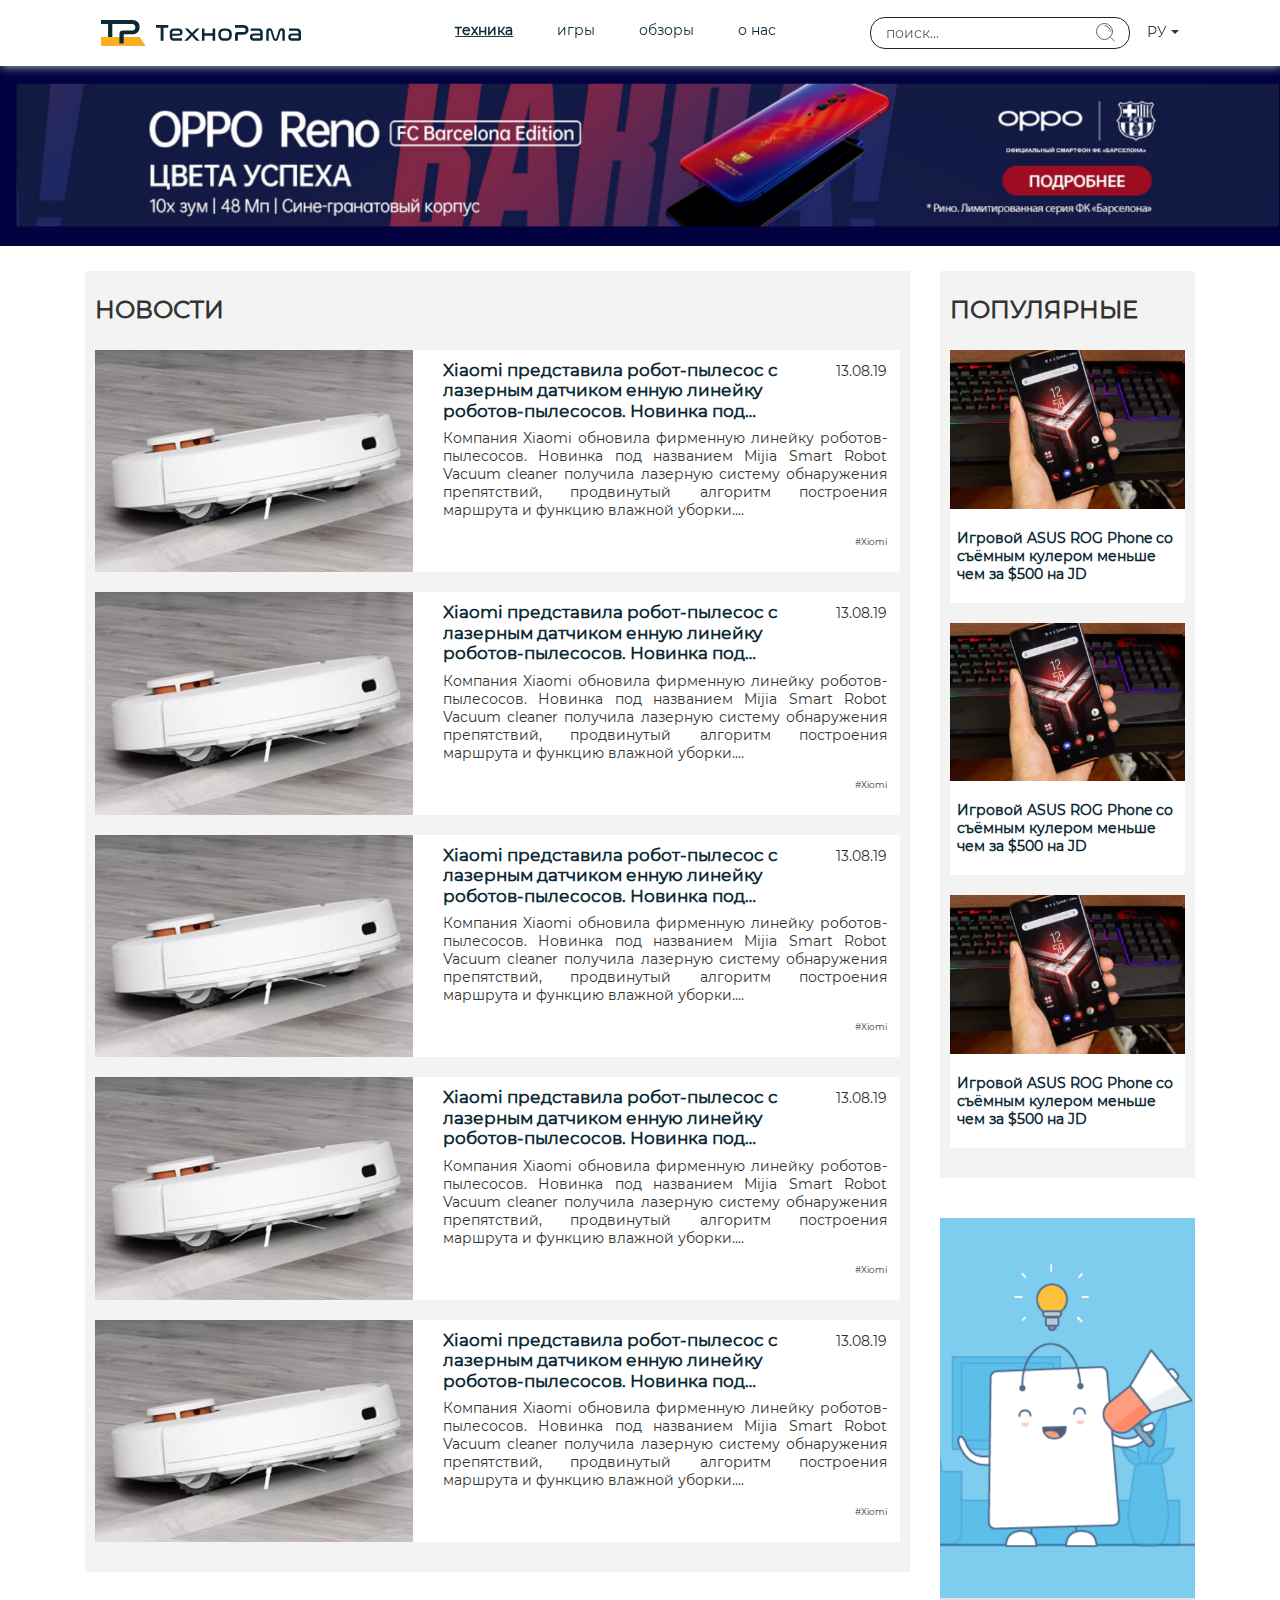
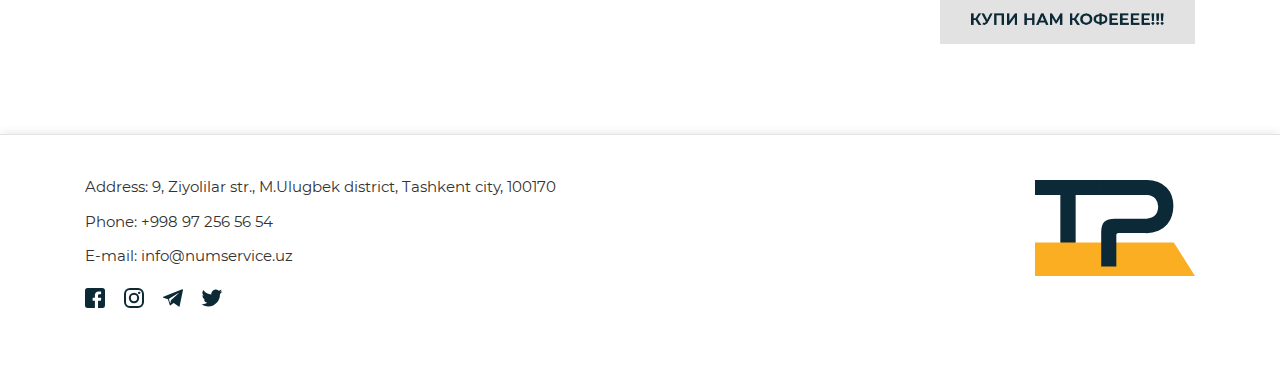
==== commit fa4a7da3: "Some changes by Shakhobiddin1" ====
--- a/index.html
+++ b/index.html
@@ -363,7 +363,7 @@
             </ul>
           </div>
           <div class="col-xl-2 col-lg-2 col-md-3 col-12">
-            <a href="#" class="footer_logo navbar-brand">
+            <a href="index.html" class="footer_logo navbar-brand">
               <img src="img/logo.svg" alt="logo" class="img-fluid logo">
             </a>
           </div>
--- a/css/main.min.css
+++ b/css/main.min.css
@@ -1 +1 @@
-:root{--blue:#007bff;--indigo:#6610f2;--purple:#6f42c1;--pink:#e83e8c;--red:#dc3545;--orange:#fd7e14;--yellow:#ffc107;--green:#28a745;--teal:#20c997;--cyan:#17a2b8;--white:#fff;--gray:#6c757d;--gray-dark:#343a40;--primary:#007bff;--secondary:#6c757d;--success:#28a745;--info:#17a2b8;--warning:#ffc107;--danger:#dc3545;--light:#f8f9fa;--dark:#343a40;--breakpoint-xs:0;--breakpoint-sm:576px;--breakpoint-md:768px;--breakpoint-lg:992px;--breakpoint-xl:1200px;--font-family-sans-serif:-apple-system,BlinkMacSystemFont,"Segoe UI",Roboto,"Helvetica Neue",Arial,sans-serif,"Apple Color Emoji","Segoe UI Emoji","Segoe UI Symbol";--font-family-monospace:SFMono-Regular,Menlo,Monaco,Consolas,"Liberation Mono","Courier New",monospace}*,::after,::before{box-sizing:border-box}html{font-family:sans-serif;line-height:1.15;-webkit-text-size-adjust:100%;-ms-text-size-adjust:100%;-ms-overflow-style:scrollbar;-webkit-tap-highlight-color:transparent}@-ms-viewport{width:device-width}article,aside,dialog,figcaption,figure,footer,header,hgroup,main,nav,section{display:block}body{margin:0;font-family:-apple-system,BlinkMacSystemFont,"Segoe UI",Roboto,"Helvetica Neue",Arial,sans-serif,"Apple Color Emoji","Segoe UI Emoji","Segoe UI Symbol";font-size:1rem;font-weight:400;line-height:1.5;color:#212529;text-align:left;background-color:#fff}[tabindex="-1"]:focus{outline:0!important}hr{box-sizing:content-box;height:0;overflow:visible}h1,h2,h3,h4,h5,h6{margin-top:0;margin-bottom:.5rem}p{margin-top:0;margin-bottom:1rem}abbr[data-original-title],abbr[title]{text-decoration:underline;-webkit-text-decoration:underline dotted;text-decoration:underline dotted;cursor:help;border-bottom:0}address{margin-bottom:1rem;font-style:normal;line-height:inherit}dl,ol,ul{margin-top:0;margin-bottom:1rem}ol ol,ol ul,ul ol,ul ul{margin-bottom:0}dt{font-weight:700}dd{margin-bottom:.5rem;margin-left:0}blockquote{margin:0 0 1rem}dfn{font-style:italic}b,strong{font-weight:bolder}small{font-size:80%}sub,sup{position:relative;font-size:75%;line-height:0;vertical-align:baseline}sub{bottom:-.25em}sup{top:-.5em}a{color:#007bff;text-decoration:none;background-color:transparent;-webkit-text-decoration-skip:objects}a:hover{color:#0056b3;text-decoration:underline}a:not([href]):not([tabindex]){color:inherit;text-decoration:none}a:not([href]):not([tabindex]):focus,a:not([href]):not([tabindex]):hover{color:inherit;text-decoration:none}a:not([href]):not([tabindex]):focus{outline:0}code,kbd,pre,samp{font-family:monospace,monospace;font-size:1em}pre{margin-top:0;margin-bottom:1rem;overflow:auto;-ms-overflow-style:scrollbar}figure{margin:0 0 1rem}img{vertical-align:middle;border-style:none}svg:not(:root){overflow:hidden}table{border-collapse:collapse}caption{padding-top:.75rem;padding-bottom:.75rem;color:#6c757d;text-align:left;caption-side:bottom}th{text-align:inherit}label{display:inline-block;margin-bottom:.5rem}button{border-radius:0}button:focus{outline:1px dotted;outline:5px auto -webkit-focus-ring-color}button,input,optgroup,select,textarea{margin:0;font-family:inherit;font-size:inherit;line-height:inherit}button,input{overflow:visible}button,select{text-transform:none}[type=reset],[type=submit],button,html [type=button]{-webkit-appearance:button}[type=button]::-moz-focus-inner,[type=reset]::-moz-focus-inner,[type=submit]::-moz-focus-inner,button::-moz-focus-inner{padding:0;border-style:none}input[type=checkbox],input[type=radio]{box-sizing:border-box;padding:0}input[type=date],input[type=datetime-local],input[type=month],input[type=time]{-webkit-appearance:listbox}textarea{overflow:auto;resize:vertical}fieldset{min-width:0;padding:0;margin:0;border:0}legend{display:block;width:100%;max-width:100%;padding:0;margin-bottom:.5rem;font-size:1.5rem;line-height:inherit;color:inherit;white-space:normal}progress{vertical-align:baseline}[type=number]::-webkit-inner-spin-button,[type=number]::-webkit-outer-spin-button{height:auto}[type=search]{outline-offset:-2px;-webkit-appearance:none}[type=search]::-webkit-search-cancel-button,[type=search]::-webkit-search-decoration{-webkit-appearance:none}::-webkit-file-upload-button{font:inherit;-webkit-appearance:button}output{display:inline-block}summary{display:list-item;cursor:pointer}template{display:none}[hidden]{display:none!important}.h1,.h2,.h3,.h4,.h5,.h6,h1,h2,h3,h4,h5,h6{margin-bottom:.5rem;font-family:inherit;font-weight:500;line-height:1.2;color:inherit}.h1,h1{font-size:2.5rem}.h2,h2{font-size:2rem}.h3,h3{font-size:1.75rem}.h4,h4{font-size:1.5rem}.h5,h5{font-size:1.25rem}.h6,h6{font-size:1rem}.lead{font-size:1.25rem;font-weight:300}.display-1{font-size:6rem;font-weight:300;line-height:1.2}.display-2{font-size:5.5rem;font-weight:300;line-height:1.2}.display-3{font-size:4.5rem;font-weight:300;line-height:1.2}.display-4{font-size:3.5rem;font-weight:300;line-height:1.2}hr{margin-top:1rem;margin-bottom:1rem;border:0;border-top:1px solid rgba(0,0,0,.1)}.small,small{font-size:80%;font-weight:400}.mark,mark{padding:.2em;background-color:#fcf8e3}.list-unstyled{padding-left:0;list-style:none}.list-inline{padding-left:0;list-style:none}.list-inline-item{display:inline-block}.list-inline-item:not(:last-child){margin-right:.5rem}.initialism{font-size:90%;text-transform:uppercase}.blockquote{margin-bottom:1rem;font-size:1.25rem}.blockquote-footer{display:block;font-size:80%;color:#6c757d}.blockquote-footer::before{content:"\2014 \00A0"}.img-fluid{max-width:100%;height:auto}.img-thumbnail{padding:.25rem;background-color:#fff;border:1px solid #dee2e6;border-radius:.25rem;max-width:100%;height:auto}.figure{display:inline-block}.figure-img{margin-bottom:.5rem;line-height:1}.figure-caption{font-size:90%;color:#6c757d}code,kbd,pre,samp{font-family:SFMono-Regular,Menlo,Monaco,Consolas,"Liberation Mono","Courier New",monospace}code{font-size:87.5%;color:#e83e8c;word-break:break-word}a>code{color:inherit}kbd{padding:.2rem .4rem;font-size:87.5%;color:#fff;background-color:#212529;border-radius:.2rem}kbd kbd{padding:0;font-size:100%;font-weight:700}pre{display:block;font-size:87.5%;color:#212529}pre code{font-size:inherit;color:inherit;word-break:normal}.pre-scrollable{max-height:340px;overflow-y:scroll}.container{width:100%;padding-right:15px;padding-left:15px;margin-right:auto;margin-left:auto}@media (min-width:576px){.container{max-width:540px}}@media (min-width:768px){.container{max-width:720px}}@media (min-width:992px){.container{max-width:960px}}@media (min-width:1200px){.container{max-width:1140px}}.container-fluid{width:100%;padding-right:15px;padding-left:15px;margin-right:auto;margin-left:auto}.row{display:-ms-flexbox;display:flex;-ms-flex-wrap:wrap;flex-wrap:wrap;margin-right:-15px;margin-left:-15px}.no-gutters{margin-right:0;margin-left:0}.no-gutters>.col,.no-gutters>[class*=col-]{padding-right:0;padding-left:0}.col,.col-1,.col-10,.col-11,.col-12,.col-2,.col-3,.col-4,.col-5,.col-6,.col-7,.col-8,.col-9,.col-auto,.col-lg,.col-lg-1,.col-lg-10,.col-lg-11,.col-lg-12,.col-lg-2,.col-lg-3,.col-lg-4,.col-lg-5,.col-lg-6,.col-lg-7,.col-lg-8,.col-lg-9,.col-lg-auto,.col-md,.col-md-1,.col-md-10,.col-md-11,.col-md-12,.col-md-2,.col-md-3,.col-md-4,.col-md-5,.col-md-6,.col-md-7,.col-md-8,.col-md-9,.col-md-auto,.col-sm,.col-sm-1,.col-sm-10,.col-sm-11,.col-sm-12,.col-sm-2,.col-sm-3,.col-sm-4,.col-sm-5,.col-sm-6,.col-sm-7,.col-sm-8,.col-sm-9,.col-sm-auto,.col-xl,.col-xl-1,.col-xl-10,.col-xl-11,.col-xl-12,.col-xl-2,.col-xl-3,.col-xl-4,.col-xl-5,.col-xl-6,.col-xl-7,.col-xl-8,.col-xl-9,.col-xl-auto{position:relative;width:100%;min-height:1px;padding-right:15px;padding-left:15px}.col{-ms-flex-preferred-size:0;flex-basis:0;-ms-flex-positive:1;flex-grow:1;max-width:100%}.col-auto{-ms-flex:0 0 auto;flex:0 0 auto;width:auto;max-width:none}.col-1{-ms-flex:0 0 8.333333%;flex:0 0 8.333333%;max-width:8.333333%}.col-2{-ms-flex:0 0 16.666667%;flex:0 0 16.666667%;max-width:16.666667%}.col-3{-ms-flex:0 0 25%;flex:0 0 25%;max-width:25%}.col-4{-ms-flex:0 0 33.333333%;flex:0 0 33.333333%;max-width:33.333333%}.col-5{-ms-flex:0 0 41.666667%;flex:0 0 41.666667%;max-width:41.666667%}.col-6{-ms-flex:0 0 50%;flex:0 0 50%;max-width:50%}.col-7{-ms-flex:0 0 58.333333%;flex:0 0 58.333333%;max-width:58.333333%}.col-8{-ms-flex:0 0 66.666667%;flex:0 0 66.666667%;max-width:66.666667%}.col-9{-ms-flex:0 0 75%;flex:0 0 75%;max-width:75%}.col-10{-ms-flex:0 0 83.333333%;flex:0 0 83.333333%;max-width:83.333333%}.col-11{-ms-flex:0 0 91.666667%;flex:0 0 91.666667%;max-width:91.666667%}.col-12{-ms-flex:0 0 100%;flex:0 0 100%;max-width:100%}.order-first{-ms-flex-order:-1;order:-1}.order-last{-ms-flex-order:13;order:13}.order-0{-ms-flex-order:0;order:0}.order-1{-ms-flex-order:1;order:1}.order-2{-ms-flex-order:2;order:2}.order-3{-ms-flex-order:3;order:3}.order-4{-ms-flex-order:4;order:4}.order-5{-ms-flex-order:5;order:5}.order-6{-ms-flex-order:6;order:6}.order-7{-ms-flex-order:7;order:7}.order-8{-ms-flex-order:8;order:8}.order-9{-ms-flex-order:9;order:9}.order-10{-ms-flex-order:10;order:10}.order-11{-ms-flex-order:11;order:11}.order-12{-ms-flex-order:12;order:12}.offset-1{margin-left:8.333333%}.offset-2{margin-left:16.666667%}.offset-3{margin-left:25%}.offset-4{margin-left:33.333333%}.offset-5{margin-left:41.666667%}.offset-6{margin-left:50%}.offset-7{margin-left:58.333333%}.offset-8{margin-left:66.666667%}.offset-9{margin-left:75%}.offset-10{margin-left:83.333333%}.offset-11{margin-left:91.666667%}@media (min-width:576px){.col-sm{-ms-flex-preferred-size:0;flex-basis:0;-ms-flex-positive:1;flex-grow:1;max-width:100%}.col-sm-auto{-ms-flex:0 0 auto;flex:0 0 auto;width:auto;max-width:none}.col-sm-1{-ms-flex:0 0 8.333333%;flex:0 0 8.333333%;max-width:8.333333%}.col-sm-2{-ms-flex:0 0 16.666667%;flex:0 0 16.666667%;max-width:16.666667%}.col-sm-3{-ms-flex:0 0 25%;flex:0 0 25%;max-width:25%}.col-sm-4{-ms-flex:0 0 33.333333%;flex:0 0 33.333333%;max-width:33.333333%}.col-sm-5{-ms-flex:0 0 41.666667%;flex:0 0 41.666667%;max-width:41.666667%}.col-sm-6{-ms-flex:0 0 50%;flex:0 0 50%;max-width:50%}.col-sm-7{-ms-flex:0 0 58.333333%;flex:0 0 58.333333%;max-width:58.333333%}.col-sm-8{-ms-flex:0 0 66.666667%;flex:0 0 66.666667%;max-width:66.666667%}.col-sm-9{-ms-flex:0 0 75%;flex:0 0 75%;max-width:75%}.col-sm-10{-ms-flex:0 0 83.333333%;flex:0 0 83.333333%;max-width:83.333333%}.col-sm-11{-ms-flex:0 0 91.666667%;flex:0 0 91.666667%;max-width:91.666667%}.col-sm-12{-ms-flex:0 0 100%;flex:0 0 100%;max-width:100%}.order-sm-first{-ms-flex-order:-1;order:-1}.order-sm-last{-ms-flex-order:13;order:13}.order-sm-0{-ms-flex-order:0;order:0}.order-sm-1{-ms-flex-order:1;order:1}.order-sm-2{-ms-flex-order:2;order:2}.order-sm-3{-ms-flex-order:3;order:3}.order-sm-4{-ms-flex-order:4;order:4}.order-sm-5{-ms-flex-order:5;order:5}.order-sm-6{-ms-flex-order:6;order:6}.order-sm-7{-ms-flex-order:7;order:7}.order-sm-8{-ms-flex-order:8;order:8}.order-sm-9{-ms-flex-order:9;order:9}.order-sm-10{-ms-flex-order:10;order:10}.order-sm-11{-ms-flex-order:11;order:11}.order-sm-12{-ms-flex-order:12;order:12}.offset-sm-0{margin-left:0}.offset-sm-1{margin-left:8.333333%}.offset-sm-2{margin-left:16.666667%}.offset-sm-3{margin-left:25%}.offset-sm-4{margin-left:33.333333%}.offset-sm-5{margin-left:41.666667%}.offset-sm-6{margin-left:50%}.offset-sm-7{margin-left:58.333333%}.offset-sm-8{margin-left:66.666667%}.offset-sm-9{margin-left:75%}.offset-sm-10{margin-left:83.333333%}.offset-sm-11{margin-left:91.666667%}}@media (min-width:768px){.col-md{-ms-flex-preferred-size:0;flex-basis:0;-ms-flex-positive:1;flex-grow:1;max-width:100%}.col-md-auto{-ms-flex:0 0 auto;flex:0 0 auto;width:auto;max-width:none}.col-md-1{-ms-flex:0 0 8.333333%;flex:0 0 8.333333%;max-width:8.333333%}.col-md-2{-ms-flex:0 0 16.666667%;flex:0 0 16.666667%;max-width:16.666667%}.col-md-3{-ms-flex:0 0 25%;flex:0 0 25%;max-width:25%}.col-md-4{-ms-flex:0 0 33.333333%;flex:0 0 33.333333%;max-width:33.333333%}.col-md-5{-ms-flex:0 0 41.666667%;flex:0 0 41.666667%;max-width:41.666667%}.col-md-6{-ms-flex:0 0 50%;flex:0 0 50%;max-width:50%}.col-md-7{-ms-flex:0 0 58.333333%;flex:0 0 58.333333%;max-width:58.333333%}.col-md-8{-ms-flex:0 0 66.666667%;flex:0 0 66.666667%;max-width:66.666667%}.col-md-9{-ms-flex:0 0 75%;flex:0 0 75%;max-width:75%}.col-md-10{-ms-flex:0 0 83.333333%;flex:0 0 83.333333%;max-width:83.333333%}.col-md-11{-ms-flex:0 0 91.666667%;flex:0 0 91.666667%;max-width:91.666667%}.col-md-12{-ms-flex:0 0 100%;flex:0 0 100%;max-width:100%}.order-md-first{-ms-flex-order:-1;order:-1}.order-md-last{-ms-flex-order:13;order:13}.order-md-0{-ms-flex-order:0;order:0}.order-md-1{-ms-flex-order:1;order:1}.order-md-2{-ms-flex-order:2;order:2}.order-md-3{-ms-flex-order:3;order:3}.order-md-4{-ms-flex-order:4;order:4}.order-md-5{-ms-flex-order:5;order:5}.order-md-6{-ms-flex-order:6;order:6}.order-md-7{-ms-flex-order:7;order:7}.order-md-8{-ms-flex-order:8;order:8}.order-md-9{-ms-flex-order:9;order:9}.order-md-10{-ms-flex-order:10;order:10}.order-md-11{-ms-flex-order:11;order:11}.order-md-12{-ms-flex-order:12;order:12}.offset-md-0{margin-left:0}.offset-md-1{margin-left:8.333333%}.offset-md-2{margin-left:16.666667%}.offset-md-3{margin-left:25%}.offset-md-4{margin-left:33.333333%}.offset-md-5{margin-left:41.666667%}.offset-md-6{margin-left:50%}.offset-md-7{margin-left:58.333333%}.offset-md-8{margin-left:66.666667%}.offset-md-9{margin-left:75%}.offset-md-10{margin-left:83.333333%}.offset-md-11{margin-left:91.666667%}}@media (min-width:992px){.col-lg{-ms-flex-preferred-size:0;flex-basis:0;-ms-flex-positive:1;flex-grow:1;max-width:100%}.col-lg-auto{-ms-flex:0 0 auto;flex:0 0 auto;width:auto;max-width:none}.col-lg-1{-ms-flex:0 0 8.333333%;flex:0 0 8.333333%;max-width:8.333333%}.col-lg-2{-ms-flex:0 0 16.666667%;flex:0 0 16.666667%;max-width:16.666667%}.col-lg-3{-ms-flex:0 0 25%;flex:0 0 25%;max-width:25%}.col-lg-4{-ms-flex:0 0 33.333333%;flex:0 0 33.333333%;max-width:33.333333%}.col-lg-5{-ms-flex:0 0 41.666667%;flex:0 0 41.666667%;max-width:41.666667%}.col-lg-6{-ms-flex:0 0 50%;flex:0 0 50%;max-width:50%}.col-lg-7{-ms-flex:0 0 58.333333%;flex:0 0 58.333333%;max-width:58.333333%}.col-lg-8{-ms-flex:0 0 66.666667%;flex:0 0 66.666667%;max-width:66.666667%}.col-lg-9{-ms-flex:0 0 75%;flex:0 0 75%;max-width:75%}.col-lg-10{-ms-flex:0 0 83.333333%;flex:0 0 83.333333%;max-width:83.333333%}.col-lg-11{-ms-flex:0 0 91.666667%;flex:0 0 91.666667%;max-width:91.666667%}.col-lg-12{-ms-flex:0 0 100%;flex:0 0 100%;max-width:100%}.order-lg-first{-ms-flex-order:-1;order:-1}.order-lg-last{-ms-flex-order:13;order:13}.order-lg-0{-ms-flex-order:0;order:0}.order-lg-1{-ms-flex-order:1;order:1}.order-lg-2{-ms-flex-order:2;order:2}.order-lg-3{-ms-flex-order:3;order:3}.order-lg-4{-ms-flex-order:4;order:4}.order-lg-5{-ms-flex-order:5;order:5}.order-lg-6{-ms-flex-order:6;order:6}.order-lg-7{-ms-flex-order:7;order:7}.order-lg-8{-ms-flex-order:8;order:8}.order-lg-9{-ms-flex-order:9;order:9}.order-lg-10{-ms-flex-order:10;order:10}.order-lg-11{-ms-flex-order:11;order:11}.order-lg-12{-ms-flex-order:12;order:12}.offset-lg-0{margin-left:0}.offset-lg-1{margin-left:8.333333%}.offset-lg-2{margin-left:16.666667%}.offset-lg-3{margin-left:25%}.offset-lg-4{margin-left:33.333333%}.offset-lg-5{margin-left:41.666667%}.offset-lg-6{margin-left:50%}.offset-lg-7{margin-left:58.333333%}.offset-lg-8{margin-left:66.666667%}.offset-lg-9{margin-left:75%}.offset-lg-10{margin-left:83.333333%}.offset-lg-11{margin-left:91.666667%}}@media (min-width:1200px){.col-xl{-ms-flex-preferred-size:0;flex-basis:0;-ms-flex-positive:1;flex-grow:1;max-width:100%}.col-xl-auto{-ms-flex:0 0 auto;flex:0 0 auto;width:auto;max-width:none}.col-xl-1{-ms-flex:0 0 8.333333%;flex:0 0 8.333333%;max-width:8.333333%}.col-xl-2{-ms-flex:0 0 16.666667%;flex:0 0 16.666667%;max-width:16.666667%}.col-xl-3{-ms-flex:0 0 25%;flex:0 0 25%;max-width:25%}.col-xl-4{-ms-flex:0 0 33.333333%;flex:0 0 33.333333%;max-width:33.333333%}.col-xl-5{-ms-flex:0 0 41.666667%;flex:0 0 41.666667%;max-width:41.666667%}.col-xl-6{-ms-flex:0 0 50%;flex:0 0 50%;max-width:50%}.col-xl-7{-ms-flex:0 0 58.333333%;flex:0 0 58.333333%;max-width:58.333333%}.col-xl-8{-ms-flex:0 0 66.666667%;flex:0 0 66.666667%;max-width:66.666667%}.col-xl-9{-ms-flex:0 0 75%;flex:0 0 75%;max-width:75%}.col-xl-10{-ms-flex:0 0 83.333333%;flex:0 0 83.333333%;max-width:83.333333%}.col-xl-11{-ms-flex:0 0 91.666667%;flex:0 0 91.666667%;max-width:91.666667%}.col-xl-12{-ms-flex:0 0 100%;flex:0 0 100%;max-width:100%}.order-xl-first{-ms-flex-order:-1;order:-1}.order-xl-last{-ms-flex-order:13;order:13}.order-xl-0{-ms-flex-order:0;order:0}.order-xl-1{-ms-flex-order:1;order:1}.order-xl-2{-ms-flex-order:2;order:2}.order-xl-3{-ms-flex-order:3;order:3}.order-xl-4{-ms-flex-order:4;order:4}.order-xl-5{-ms-flex-order:5;order:5}.order-xl-6{-ms-flex-order:6;order:6}.order-xl-7{-ms-flex-order:7;order:7}.order-xl-8{-ms-flex-order:8;order:8}.order-xl-9{-ms-flex-order:9;order:9}.order-xl-10{-ms-flex-order:10;order:10}.order-xl-11{-ms-flex-order:11;order:11}.order-xl-12{-ms-flex-order:12;order:12}.offset-xl-0{margin-left:0}.offset-xl-1{margin-left:8.333333%}.offset-xl-2{margin-left:16.666667%}.offset-xl-3{margin-left:25%}.offset-xl-4{margin-left:33.333333%}.offset-xl-5{margin-left:41.666667%}.offset-xl-6{margin-left:50%}.offset-xl-7{margin-left:58.333333%}.offset-xl-8{margin-left:66.666667%}.offset-xl-9{margin-left:75%}.offset-xl-10{margin-left:83.333333%}.offset-xl-11{margin-left:91.666667%}}.table{width:100%;max-width:100%;margin-bottom:1rem;background-color:transparent}.table td,.table th{padding:.75rem;vertical-align:top;border-top:1px solid #dee2e6}.table thead th{vertical-align:bottom;border-bottom:2px solid #dee2e6}.table tbody+tbody{border-top:2px solid #dee2e6}.table .table{background-color:#fff}.table-sm td,.table-sm th{padding:.3rem}.table-bordered{border:1px solid #dee2e6}.table-bordered td,.table-bordered th{border:1px solid #dee2e6}.table-bordered thead td,.table-bordered thead th{border-bottom-width:2px}.table-borderless tbody+tbody,.table-borderless td,.table-borderless th,.table-borderless thead th{border:0}.table-striped tbody tr:nth-of-type(odd){background-color:rgba(0,0,0,.05)}.table-hover tbody tr:hover{background-color:rgba(0,0,0,.075)}.table-primary,.table-primary>td,.table-primary>th{background-color:#b8daff}.table-hover .table-primary:hover{background-color:#9fcdff}.table-hover .table-primary:hover>td,.table-hover .table-primary:hover>th{background-color:#9fcdff}.table-secondary,.table-secondary>td,.table-secondary>th{background-color:#d6d8db}.table-hover .table-secondary:hover{background-color:#c8cbcf}.table-hover .table-secondary:hover>td,.table-hover .table-secondary:hover>th{background-color:#c8cbcf}.table-success,.table-success>td,.table-success>th{background-color:#c3e6cb}.table-hover .table-success:hover{background-color:#b1dfbb}.table-hover .table-success:hover>td,.table-hover .table-success:hover>th{background-color:#b1dfbb}.table-info,.table-info>td,.table-info>th{background-color:#bee5eb}.table-hover .table-info:hover{background-color:#abdde5}.table-hover .table-info:hover>td,.table-hover .table-info:hover>th{background-color:#abdde5}.table-warning,.table-warning>td,.table-warning>th{background-color:#ffeeba}.table-hover .table-warning:hover{background-color:#ffe8a1}.table-hover .table-warning:hover>td,.table-hover .table-warning:hover>th{background-color:#ffe8a1}.table-danger,.table-danger>td,.table-danger>th{background-color:#f5c6cb}.table-hover .table-danger:hover{background-color:#f1b0b7}.table-hover .table-danger:hover>td,.table-hover .table-danger:hover>th{background-color:#f1b0b7}.table-light,.table-light>td,.table-light>th{background-color:#fdfdfe}.table-hover .table-light:hover{background-color:#ececf6}.table-hover .table-light:hover>td,.table-hover .table-light:hover>th{background-color:#ececf6}.table-dark,.table-dark>td,.table-dark>th{background-color:#c6c8ca}.table-hover .table-dark:hover{background-color:#b9bbbe}.table-hover .table-dark:hover>td,.table-hover .table-dark:hover>th{background-color:#b9bbbe}.table-active,.table-active>td,.table-active>th{background-color:rgba(0,0,0,.075)}.table-hover .table-active:hover{background-color:rgba(0,0,0,.075)}.table-hover .table-active:hover>td,.table-hover .table-active:hover>th{background-color:rgba(0,0,0,.075)}.table .thead-dark th{color:#fff;background-color:#212529;border-color:#32383e}.table .thead-light th{color:#495057;background-color:#e9ecef;border-color:#dee2e6}.table-dark{color:#fff;background-color:#212529}.table-dark td,.table-dark th,.table-dark thead th{border-color:#32383e}.table-dark.table-bordered{border:0}.table-dark.table-striped tbody tr:nth-of-type(odd){background-color:rgba(255,255,255,.05)}.table-dark.table-hover tbody tr:hover{background-color:rgba(255,255,255,.075)}@media (max-width:575.98px){.table-responsive-sm{display:block;width:100%;overflow-x:auto;-webkit-overflow-scrolling:touch;-ms-overflow-style:-ms-autohiding-scrollbar}.table-responsive-sm>.table-bordered{border:0}}@media (max-width:767.98px){.table-responsive-md{display:block;width:100%;overflow-x:auto;-webkit-overflow-scrolling:touch;-ms-overflow-style:-ms-autohiding-scrollbar}.table-responsive-md>.table-bordered{border:0}}@media (max-width:991.98px){.table-responsive-lg{display:block;width:100%;overflow-x:auto;-webkit-overflow-scrolling:touch;-ms-overflow-style:-ms-autohiding-scrollbar}.table-responsive-lg>.table-bordered{border:0}}@media (max-width:1199.98px){.table-responsive-xl{display:block;width:100%;overflow-x:auto;-webkit-overflow-scrolling:touch;-ms-overflow-style:-ms-autohiding-scrollbar}.table-responsive-xl>.table-bordered{border:0}}.table-responsive{display:block;width:100%;overflow-x:auto;-webkit-overflow-scrolling:touch;-ms-overflow-style:-ms-autohiding-scrollbar}.table-responsive>.table-bordered{border:0}.form-control{display:block;width:100%;padding:.375rem .75rem;font-size:1rem;line-height:1.5;color:#495057;background-color:#fff;background-clip:padding-box;border:1px solid #ced4da;border-radius:.25rem;transition:border-color .15s ease-in-out,box-shadow .15s ease-in-out}@media screen and (prefers-reduced-motion:reduce){.form-control{transition:none}}.form-control::-ms-expand{background-color:transparent;border:0}.form-control:focus{color:#495057;background-color:#fff;border-color:#80bdff;outline:0;box-shadow:0 0 0 .2rem rgba(0,123,255,.25)}.form-control::-webkit-input-placeholder{color:#6c757d;opacity:1}.form-control::-moz-placeholder{color:#6c757d;opacity:1}.form-control:-ms-input-placeholder{color:#6c757d;opacity:1}.form-control::-ms-input-placeholder{color:#6c757d;opacity:1}.form-control::placeholder{color:#6c757d;opacity:1}.form-control:disabled,.form-control[readonly]{background-color:#e9ecef;opacity:1}select.form-control:not([size]):not([multiple]){height:calc(2.25rem + 2px)}select.form-control:focus::-ms-value{color:#495057;background-color:#fff}.form-control-file,.form-control-range{display:block;width:100%}.col-form-label{padding-top:calc(.375rem + 1px);padding-bottom:calc(.375rem + 1px);margin-bottom:0;font-size:inherit;line-height:1.5}.col-form-label-lg{padding-top:calc(.5rem + 1px);padding-bottom:calc(.5rem + 1px);font-size:1.25rem;line-height:1.5}.col-form-label-sm{padding-top:calc(.25rem + 1px);padding-bottom:calc(.25rem + 1px);font-size:.875rem;line-height:1.5}.form-control-plaintext{display:block;width:100%;padding-top:.375rem;padding-bottom:.375rem;margin-bottom:0;line-height:1.5;color:#212529;background-color:transparent;border:solid transparent;border-width:1px 0}.form-control-plaintext.form-control-lg,.form-control-plaintext.form-control-sm,.input-group-lg>.form-control-plaintext.form-control,.input-group-lg>.input-group-append>.form-control-plaintext.btn,.input-group-lg>.input-group-append>.form-control-plaintext.input-group-text,.input-group-lg>.input-group-prepend>.form-control-plaintext.btn,.input-group-lg>.input-group-prepend>.form-control-plaintext.input-group-text,.input-group-sm>.form-control-plaintext.form-control,.input-group-sm>.input-group-append>.form-control-plaintext.btn,.input-group-sm>.input-group-append>.form-control-plaintext.input-group-text,.input-group-sm>.input-group-prepend>.form-control-plaintext.btn,.input-group-sm>.input-group-prepend>.form-control-plaintext.input-group-text{padding-right:0;padding-left:0}.form-control-sm,.input-group-sm>.form-control,.input-group-sm>.input-group-append>.btn,.input-group-sm>.input-group-append>.input-group-text,.input-group-sm>.input-group-prepend>.btn,.input-group-sm>.input-group-prepend>.input-group-text{padding:.25rem .5rem;font-size:.875rem;line-height:1.5;border-radius:.2rem}.input-group-sm>.input-group-append>select.btn:not([size]):not([multiple]),.input-group-sm>.input-group-append>select.input-group-text:not([size]):not([multiple]),.input-group-sm>.input-group-prepend>select.btn:not([size]):not([multiple]),.input-group-sm>.input-group-prepend>select.input-group-text:not([size]):not([multiple]),.input-group-sm>select.form-control:not([size]):not([multiple]),select.form-control-sm:not([size]):not([multiple]){height:calc(1.8125rem + 2px)}.form-control-lg,.input-group-lg>.form-control,.input-group-lg>.input-group-append>.btn,.input-group-lg>.input-group-append>.input-group-text,.input-group-lg>.input-group-prepend>.btn,.input-group-lg>.input-group-prepend>.input-group-text{padding:.5rem 1rem;font-size:1.25rem;line-height:1.5;border-radius:.3rem}.input-group-lg>.input-group-append>select.btn:not([size]):not([multiple]),.input-group-lg>.input-group-append>select.input-group-text:not([size]):not([multiple]),.input-group-lg>.input-group-prepend>select.btn:not([size]):not([multiple]),.input-group-lg>.input-group-prepend>select.input-group-text:not([size]):not([multiple]),.input-group-lg>select.form-control:not([size]):not([multiple]),select.form-control-lg:not([size]):not([multiple]){height:calc(2.875rem + 2px)}.form-group{margin-bottom:1rem}.form-text{display:block;margin-top:.25rem}.form-row{display:-ms-flexbox;display:flex;-ms-flex-wrap:wrap;flex-wrap:wrap;margin-right:-5px;margin-left:-5px}.form-row>.col,.form-row>[class*=col-]{padding-right:5px;padding-left:5px}.form-check{position:relative;display:block;padding-left:1.25rem}.form-check-input{position:absolute;margin-top:.3rem;margin-left:-1.25rem}.form-check-input:disabled~.form-check-label{color:#6c757d}.form-check-label{margin-bottom:0}.form-check-inline{display:-ms-inline-flexbox;display:inline-flex;-ms-flex-align:center;align-items:center;padding-left:0;margin-right:.75rem}.form-check-inline .form-check-input{position:static;margin-top:0;margin-right:.3125rem;margin-left:0}.valid-feedback{display:none;width:100%;margin-top:.25rem;font-size:80%;color:#28a745}.valid-tooltip{position:absolute;top:100%;z-index:5;display:none;max-width:100%;padding:.5rem;margin-top:.1rem;font-size:.875rem;line-height:1;color:#fff;background-color:rgba(40,167,69,.8);border-radius:.2rem}.custom-select.is-valid,.form-control.is-valid,.was-validated .custom-select:valid,.was-validated .form-control:valid{border-color:#28a745}.custom-select.is-valid:focus,.form-control.is-valid:focus,.was-validated .custom-select:valid:focus,.was-validated .form-control:valid:focus{border-color:#28a745;box-shadow:0 0 0 .2rem rgba(40,167,69,.25)}.custom-select.is-valid~.valid-feedback,.custom-select.is-valid~.valid-tooltip,.form-control.is-valid~.valid-feedback,.form-control.is-valid~.valid-tooltip,.was-validated .custom-select:valid~.valid-feedback,.was-validated .custom-select:valid~.valid-tooltip,.was-validated .form-control:valid~.valid-feedback,.was-validated .form-control:valid~.valid-tooltip{display:block}.form-check-input.is-valid~.form-check-label,.was-validated .form-check-input:valid~.form-check-label{color:#28a745}.form-check-input.is-valid~.valid-feedback,.form-check-input.is-valid~.valid-tooltip,.was-validated .form-check-input:valid~.valid-feedback,.was-validated .form-check-input:valid~.valid-tooltip{display:block}.custom-control-input.is-valid~.custom-control-label,.was-validated .custom-control-input:valid~.custom-control-label{color:#28a745}.custom-control-input.is-valid~.custom-control-label::before,.was-validated .custom-control-input:valid~.custom-control-label::before{background-color:#71dd8a}.custom-control-input.is-valid~.valid-feedback,.custom-control-input.is-valid~.valid-tooltip,.was-validated .custom-control-input:valid~.valid-feedback,.was-validated .custom-control-input:valid~.valid-tooltip{display:block}.custom-control-input.is-valid:checked~.custom-control-label::before,.was-validated .custom-control-input:valid:checked~.custom-control-label::before{background-color:#34ce57}.custom-control-input.is-valid:focus~.custom-control-label::before,.was-validated .custom-control-input:valid:focus~.custom-control-label::before{box-shadow:0 0 0 1px #fff,0 0 0 .2rem rgba(40,167,69,.25)}.custom-file-input.is-valid~.custom-file-label,.was-validated .custom-file-input:valid~.custom-file-label{border-color:#28a745}.custom-file-input.is-valid~.custom-file-label::before,.was-validated .custom-file-input:valid~.custom-file-label::before{border-color:inherit}.custom-file-input.is-valid~.valid-feedback,.custom-file-input.is-valid~.valid-tooltip,.was-validated .custom-file-input:valid~.valid-feedback,.was-validated .custom-file-input:valid~.valid-tooltip{display:block}.custom-file-input.is-valid:focus~.custom-file-label,.was-validated .custom-file-input:valid:focus~.custom-file-label{box-shadow:0 0 0 .2rem rgba(40,167,69,.25)}.invalid-feedback{display:none;width:100%;margin-top:.25rem;font-size:80%;color:#dc3545}.invalid-tooltip{position:absolute;top:100%;z-index:5;display:none;max-width:100%;padding:.5rem;margin-top:.1rem;font-size:.875rem;line-height:1;color:#fff;background-color:rgba(220,53,69,.8);border-radius:.2rem}.custom-select.is-invalid,.form-control.is-invalid,.was-validated .custom-select:invalid,.was-validated .form-control:invalid{border-color:#dc3545}.custom-select.is-invalid:focus,.form-control.is-invalid:focus,.was-validated .custom-select:invalid:focus,.was-validated .form-control:invalid:focus{border-color:#dc3545;box-shadow:0 0 0 .2rem rgba(220,53,69,.25)}.custom-select.is-invalid~.invalid-feedback,.custom-select.is-invalid~.invalid-tooltip,.form-control.is-invalid~.invalid-feedback,.form-control.is-invalid~.invalid-tooltip,.was-validated .custom-select:invalid~.invalid-feedback,.was-validated .custom-select:invalid~.invalid-tooltip,.was-validated .form-control:invalid~.invalid-feedback,.was-validated .form-control:invalid~.invalid-tooltip{display:block}.form-check-input.is-invalid~.form-check-label,.was-validated .form-check-input:invalid~.form-check-label{color:#dc3545}.form-check-input.is-invalid~.invalid-feedback,.form-check-input.is-invalid~.invalid-tooltip,.was-validated .form-check-input:invalid~.invalid-feedback,.was-validated .form-check-input:invalid~.invalid-tooltip{display:block}.custom-control-input.is-invalid~.custom-control-label,.was-validated .custom-control-input:invalid~.custom-control-label{color:#dc3545}.custom-control-input.is-invalid~.custom-control-label::before,.was-validated .custom-control-input:invalid~.custom-control-label::before{background-color:#efa2a9}.custom-control-input.is-invalid~.invalid-feedback,.custom-control-input.is-invalid~.invalid-tooltip,.was-validated .custom-control-input:invalid~.invalid-feedback,.was-validated .custom-control-input:invalid~.invalid-tooltip{display:block}.custom-control-input.is-invalid:checked~.custom-control-label::before,.was-validated .custom-control-input:invalid:checked~.custom-control-label::before{background-color:#e4606d}.custom-control-input.is-invalid:focus~.custom-control-label::before,.was-validated .custom-control-input:invalid:focus~.custom-control-label::before{box-shadow:0 0 0 1px #fff,0 0 0 .2rem rgba(220,53,69,.25)}.custom-file-input.is-invalid~.custom-file-label,.was-validated .custom-file-input:invalid~.custom-file-label{border-color:#dc3545}.custom-file-input.is-invalid~.custom-file-label::before,.was-validated .custom-file-input:invalid~.custom-file-label::before{border-color:inherit}.custom-file-input.is-invalid~.invalid-feedback,.custom-file-input.is-invalid~.invalid-tooltip,.was-validated .custom-file-input:invalid~.invalid-feedback,.was-validated .custom-file-input:invalid~.invalid-tooltip{display:block}.custom-file-input.is-invalid:focus~.custom-file-label,.was-validated .custom-file-input:invalid:focus~.custom-file-label{box-shadow:0 0 0 .2rem rgba(220,53,69,.25)}.form-inline{display:-ms-flexbox;display:flex;-ms-flex-flow:row wrap;flex-flow:row wrap;-ms-flex-align:center;align-items:center}.form-inline .form-check{width:100%}@media (min-width:576px){.form-inline label{display:-ms-flexbox;display:flex;-ms-flex-align:center;align-items:center;-ms-flex-pack:center;justify-content:center;margin-bottom:0}.form-inline .form-group{display:-ms-flexbox;display:flex;-ms-flex:0 0 auto;flex:0 0 auto;-ms-flex-flow:row wrap;flex-flow:row wrap;-ms-flex-align:center;align-items:center;margin-bottom:0}.form-inline .form-control{display:inline-block;width:auto;vertical-align:middle}.form-inline .form-control-plaintext{display:inline-block}.form-inline .custom-select,.form-inline .input-group{width:auto}.form-inline .form-check{display:-ms-flexbox;display:flex;-ms-flex-align:center;align-items:center;-ms-flex-pack:center;justify-content:center;width:auto;padding-left:0}.form-inline .form-check-input{position:relative;margin-top:0;margin-right:.25rem;margin-left:0}.form-inline .custom-control{-ms-flex-align:center;align-items:center;-ms-flex-pack:center;justify-content:center}.form-inline .custom-control-label{margin-bottom:0}}.btn{display:inline-block;font-weight:400;text-align:center;white-space:nowrap;vertical-align:middle;-webkit-user-select:none;-moz-user-select:none;-ms-user-select:none;user-select:none;border:1px solid transparent;padding:.375rem .75rem;font-size:1rem;line-height:1.5;border-radius:.25rem;transition:color .15s ease-in-out,background-color .15s ease-in-out,border-color .15s ease-in-out,box-shadow .15s ease-in-out}@media screen and (prefers-reduced-motion:reduce){.btn{transition:none}}.btn:focus,.btn:hover{text-decoration:none}.btn.focus,.btn:focus{outline:0;box-shadow:0 0 0 .2rem rgba(0,123,255,.25)}.btn.disabled,.btn:disabled{opacity:.65}.btn:not(:disabled):not(.disabled){cursor:pointer}.btn:not(:disabled):not(.disabled).active,.btn:not(:disabled):not(.disabled):active{background-image:none}a.btn.disabled,fieldset:disabled a.btn{pointer-events:none}.btn-primary{color:#fff;background-color:#007bff;border-color:#007bff}.btn-primary:hover{color:#fff;background-color:#0069d9;border-color:#0062cc}.btn-primary.focus,.btn-primary:focus{box-shadow:0 0 0 .2rem rgba(0,123,255,.5)}.btn-primary.disabled,.btn-primary:disabled{color:#fff;background-color:#007bff;border-color:#007bff}.btn-primary:not(:disabled):not(.disabled).active,.btn-primary:not(:disabled):not(.disabled):active,.show>.btn-primary.dropdown-toggle{color:#fff;background-color:#0062cc;border-color:#005cbf}.btn-primary:not(:disabled):not(.disabled).active:focus,.btn-primary:not(:disabled):not(.disabled):active:focus,.show>.btn-primary.dropdown-toggle:focus{box-shadow:0 0 0 .2rem rgba(0,123,255,.5)}.btn-secondary{color:#fff;background-color:#6c757d;border-color:#6c757d}.btn-secondary:hover{color:#fff;background-color:#5a6268;border-color:#545b62}.btn-secondary.focus,.btn-secondary:focus{box-shadow:0 0 0 .2rem rgba(108,117,125,.5)}.btn-secondary.disabled,.btn-secondary:disabled{color:#fff;background-color:#6c757d;border-color:#6c757d}.btn-secondary:not(:disabled):not(.disabled).active,.btn-secondary:not(:disabled):not(.disabled):active,.show>.btn-secondary.dropdown-toggle{color:#fff;background-color:#545b62;border-color:#4e555b}.btn-secondary:not(:disabled):not(.disabled).active:focus,.btn-secondary:not(:disabled):not(.disabled):active:focus,.show>.btn-secondary.dropdown-toggle:focus{box-shadow:0 0 0 .2rem rgba(108,117,125,.5)}.btn-success{color:#fff;background-color:#28a745;border-color:#28a745}.btn-success:hover{color:#fff;background-color:#218838;border-color:#1e7e34}.btn-success.focus,.btn-success:focus{box-shadow:0 0 0 .2rem rgba(40,167,69,.5)}.btn-success.disabled,.btn-success:disabled{color:#fff;background-color:#28a745;border-color:#28a745}.btn-success:not(:disabled):not(.disabled).active,.btn-success:not(:disabled):not(.disabled):active,.show>.btn-success.dropdown-toggle{color:#fff;background-color:#1e7e34;border-color:#1c7430}.btn-success:not(:disabled):not(.disabled).active:focus,.btn-success:not(:disabled):not(.disabled):active:focus,.show>.btn-success.dropdown-toggle:focus{box-shadow:0 0 0 .2rem rgba(40,167,69,.5)}.btn-info{color:#fff;background-color:#17a2b8;border-color:#17a2b8}.btn-info:hover{color:#fff;background-color:#138496;border-color:#117a8b}.btn-info.focus,.btn-info:focus{box-shadow:0 0 0 .2rem rgba(23,162,184,.5)}.btn-info.disabled,.btn-info:disabled{color:#fff;background-color:#17a2b8;border-color:#17a2b8}.btn-info:not(:disabled):not(.disabled).active,.btn-info:not(:disabled):not(.disabled):active,.show>.btn-info.dropdown-toggle{color:#fff;background-color:#117a8b;border-color:#10707f}.btn-info:not(:disabled):not(.disabled).active:focus,.btn-info:not(:disabled):not(.disabled):active:focus,.show>.btn-info.dropdown-toggle:focus{box-shadow:0 0 0 .2rem rgba(23,162,184,.5)}.btn-warning{color:#212529;background-color:#ffc107;border-color:#ffc107}.btn-warning:hover{color:#212529;background-color:#e0a800;border-color:#d39e00}.btn-warning.focus,.btn-warning:focus{box-shadow:0 0 0 .2rem rgba(255,193,7,.5)}.btn-warning.disabled,.btn-warning:disabled{color:#212529;background-color:#ffc107;border-color:#ffc107}.btn-warning:not(:disabled):not(.disabled).active,.btn-warning:not(:disabled):not(.disabled):active,.show>.btn-warning.dropdown-toggle{color:#212529;background-color:#d39e00;border-color:#c69500}.btn-warning:not(:disabled):not(.disabled).active:focus,.btn-warning:not(:disabled):not(.disabled):active:focus,.show>.btn-warning.dropdown-toggle:focus{box-shadow:0 0 0 .2rem rgba(255,193,7,.5)}.btn-danger{color:#fff;background-color:#dc3545;border-color:#dc3545}.btn-danger:hover{color:#fff;background-color:#c82333;border-color:#bd2130}.btn-danger.focus,.btn-danger:focus{box-shadow:0 0 0 .2rem rgba(220,53,69,.5)}.btn-danger.disabled,.btn-danger:disabled{color:#fff;background-color:#dc3545;border-color:#dc3545}.btn-danger:not(:disabled):not(.disabled).active,.btn-danger:not(:disabled):not(.disabled):active,.show>.btn-danger.dropdown-toggle{color:#fff;background-color:#bd2130;border-color:#b21f2d}.btn-danger:not(:disabled):not(.disabled).active:focus,.btn-danger:not(:disabled):not(.disabled):active:focus,.show>.btn-danger.dropdown-toggle:focus{box-shadow:0 0 0 .2rem rgba(220,53,69,.5)}.btn-light{color:#212529;background-color:#f8f9fa;border-color:#f8f9fa}.btn-light:hover{color:#212529;background-color:#e2e6ea;border-color:#dae0e5}.btn-light.focus,.btn-light:focus{box-shadow:0 0 0 .2rem rgba(248,249,250,.5)}.btn-light.disabled,.btn-light:disabled{color:#212529;background-color:#f8f9fa;border-color:#f8f9fa}.btn-light:not(:disabled):not(.disabled).active,.btn-light:not(:disabled):not(.disabled):active,.show>.btn-light.dropdown-toggle{color:#212529;background-color:#dae0e5;border-color:#d3d9df}.btn-light:not(:disabled):not(.disabled).active:focus,.btn-light:not(:disabled):not(.disabled):active:focus,.show>.btn-light.dropdown-toggle:focus{box-shadow:0 0 0 .2rem rgba(248,249,250,.5)}.btn-dark{color:#fff;background-color:#343a40;border-color:#343a40}.btn-dark:hover{color:#fff;background-color:#23272b;border-color:#1d2124}.btn-dark.focus,.btn-dark:focus{box-shadow:0 0 0 .2rem rgba(52,58,64,.5)}.btn-dark.disabled,.btn-dark:disabled{color:#fff;background-color:#343a40;border-color:#343a40}.btn-dark:not(:disabled):not(.disabled).active,.btn-dark:not(:disabled):not(.disabled):active,.show>.btn-dark.dropdown-toggle{color:#fff;background-color:#1d2124;border-color:#171a1d}.btn-dark:not(:disabled):not(.disabled).active:focus,.btn-dark:not(:disabled):not(.disabled):active:focus,.show>.btn-dark.dropdown-toggle:focus{box-shadow:0 0 0 .2rem rgba(52,58,64,.5)}.btn-outline-primary{color:#007bff;background-color:transparent;background-image:none;border-color:#007bff}.btn-outline-primary:hover{color:#fff;background-color:#007bff;border-color:#007bff}.btn-outline-primary.focus,.btn-outline-primary:focus{box-shadow:0 0 0 .2rem rgba(0,123,255,.5)}.btn-outline-primary.disabled,.btn-outline-primary:disabled{color:#007bff;background-color:transparent}.btn-outline-primary:not(:disabled):not(.disabled).active,.btn-outline-primary:not(:disabled):not(.disabled):active,.show>.btn-outline-primary.dropdown-toggle{color:#fff;background-color:#007bff;border-color:#007bff}.btn-outline-primary:not(:disabled):not(.disabled).active:focus,.btn-outline-primary:not(:disabled):not(.disabled):active:focus,.show>.btn-outline-primary.dropdown-toggle:focus{box-shadow:0 0 0 .2rem rgba(0,123,255,.5)}.btn-outline-secondary{color:#6c757d;background-color:transparent;background-image:none;border-color:#6c757d}.btn-outline-secondary:hover{color:#fff;background-color:#6c757d;border-color:#6c757d}.btn-outline-secondary.focus,.btn-outline-secondary:focus{box-shadow:0 0 0 .2rem rgba(108,117,125,.5)}.btn-outline-secondary.disabled,.btn-outline-secondary:disabled{color:#6c757d;background-color:transparent}.btn-outline-secondary:not(:disabled):not(.disabled).active,.btn-outline-secondary:not(:disabled):not(.disabled):active,.show>.btn-outline-secondary.dropdown-toggle{color:#fff;background-color:#6c757d;border-color:#6c757d}.btn-outline-secondary:not(:disabled):not(.disabled).active:focus,.btn-outline-secondary:not(:disabled):not(.disabled):active:focus,.show>.btn-outline-secondary.dropdown-toggle:focus{box-shadow:0 0 0 .2rem rgba(108,117,125,.5)}.btn-outline-success{color:#28a745;background-color:transparent;background-image:none;border-color:#28a745}.btn-outline-success:hover{color:#fff;background-color:#28a745;border-color:#28a745}.btn-outline-success.focus,.btn-outline-success:focus{box-shadow:0 0 0 .2rem rgba(40,167,69,.5)}.btn-outline-success.disabled,.btn-outline-success:disabled{color:#28a745;background-color:transparent}.btn-outline-success:not(:disabled):not(.disabled).active,.btn-outline-success:not(:disabled):not(.disabled):active,.show>.btn-outline-success.dropdown-toggle{color:#fff;background-color:#28a745;border-color:#28a745}.btn-outline-success:not(:disabled):not(.disabled).active:focus,.btn-outline-success:not(:disabled):not(.disabled):active:focus,.show>.btn-outline-success.dropdown-toggle:focus{box-shadow:0 0 0 .2rem rgba(40,167,69,.5)}.btn-outline-info{color:#17a2b8;background-color:transparent;background-image:none;border-color:#17a2b8}.btn-outline-info:hover{color:#fff;background-color:#17a2b8;border-color:#17a2b8}.btn-outline-info.focus,.btn-outline-info:focus{box-shadow:0 0 0 .2rem rgba(23,162,184,.5)}.btn-outline-info.disabled,.btn-outline-info:disabled{color:#17a2b8;background-color:transparent}.btn-outline-info:not(:disabled):not(.disabled).active,.btn-outline-info:not(:disabled):not(.disabled):active,.show>.btn-outline-info.dropdown-toggle{color:#fff;background-color:#17a2b8;border-color:#17a2b8}.btn-outline-info:not(:disabled):not(.disabled).active:focus,.btn-outline-info:not(:disabled):not(.disabled):active:focus,.show>.btn-outline-info.dropdown-toggle:focus{box-shadow:0 0 0 .2rem rgba(23,162,184,.5)}.btn-outline-warning{color:#ffc107;background-color:transparent;background-image:none;border-color:#ffc107}.btn-outline-warning:hover{color:#212529;background-color:#ffc107;border-color:#ffc107}.btn-outline-warning.focus,.btn-outline-warning:focus{box-shadow:0 0 0 .2rem rgba(255,193,7,.5)}.btn-outline-warning.disabled,.btn-outline-warning:disabled{color:#ffc107;background-color:transparent}.btn-outline-warning:not(:disabled):not(.disabled).active,.btn-outline-warning:not(:disabled):not(.disabled):active,.show>.btn-outline-warning.dropdown-toggle{color:#212529;background-color:#ffc107;border-color:#ffc107}.btn-outline-warning:not(:disabled):not(.disabled).active:focus,.btn-outline-warning:not(:disabled):not(.disabled):active:focus,.show>.btn-outline-warning.dropdown-toggle:focus{box-shadow:0 0 0 .2rem rgba(255,193,7,.5)}.btn-outline-danger{color:#dc3545;background-color:transparent;background-image:none;border-color:#dc3545}.btn-outline-danger:hover{color:#fff;background-color:#dc3545;border-color:#dc3545}.btn-outline-danger.focus,.btn-outline-danger:focus{box-shadow:0 0 0 .2rem rgba(220,53,69,.5)}.btn-outline-danger.disabled,.btn-outline-danger:disabled{color:#dc3545;background-color:transparent}.btn-outline-danger:not(:disabled):not(.disabled).active,.btn-outline-danger:not(:disabled):not(.disabled):active,.show>.btn-outline-danger.dropdown-toggle{color:#fff;background-color:#dc3545;border-color:#dc3545}.btn-outline-danger:not(:disabled):not(.disabled).active:focus,.btn-outline-danger:not(:disabled):not(.disabled):active:focus,.show>.btn-outline-danger.dropdown-toggle:focus{box-shadow:0 0 0 .2rem rgba(220,53,69,.5)}.btn-outline-light{color:#f8f9fa;background-color:transparent;background-image:none;border-color:#f8f9fa}.btn-outline-light:hover{color:#212529;background-color:#f8f9fa;border-color:#f8f9fa}.btn-outline-light.focus,.btn-outline-light:focus{box-shadow:0 0 0 .2rem rgba(248,249,250,.5)}.btn-outline-light.disabled,.btn-outline-light:disabled{color:#f8f9fa;background-color:transparent}.btn-outline-light:not(:disabled):not(.disabled).active,.btn-outline-light:not(:disabled):not(.disabled):active,.show>.btn-outline-light.dropdown-toggle{color:#212529;background-color:#f8f9fa;border-color:#f8f9fa}.btn-outline-light:not(:disabled):not(.disabled).active:focus,.btn-outline-light:not(:disabled):not(.disabled):active:focus,.show>.btn-outline-light.dropdown-toggle:focus{box-shadow:0 0 0 .2rem rgba(248,249,250,.5)}.btn-outline-dark{color:#343a40;background-color:transparent;background-image:none;border-color:#343a40}.btn-outline-dark:hover{color:#fff;background-color:#343a40;border-color:#343a40}.btn-outline-dark.focus,.btn-outline-dark:focus{box-shadow:0 0 0 .2rem rgba(52,58,64,.5)}.btn-outline-dark.disabled,.btn-outline-dark:disabled{color:#343a40;background-color:transparent}.btn-outline-dark:not(:disabled):not(.disabled).active,.btn-outline-dark:not(:disabled):not(.disabled):active,.show>.btn-outline-dark.dropdown-toggle{color:#fff;background-color:#343a40;border-color:#343a40}.btn-outline-dark:not(:disabled):not(.disabled).active:focus,.btn-outline-dark:not(:disabled):not(.disabled):active:focus,.show>.btn-outline-dark.dropdown-toggle:focus{box-shadow:0 0 0 .2rem rgba(52,58,64,.5)}.btn-link{font-weight:400;color:#007bff;background-color:transparent}.btn-link:hover{color:#0056b3;text-decoration:underline;background-color:transparent;border-color:transparent}.btn-link.focus,.btn-link:focus{text-decoration:underline;border-color:transparent;box-shadow:none}.btn-link.disabled,.btn-link:disabled{color:#6c757d;pointer-events:none}.btn-group-lg>.btn,.btn-lg{padding:.5rem 1rem;font-size:1.25rem;line-height:1.5;border-radius:.3rem}.btn-group-sm>.btn,.btn-sm{padding:.25rem .5rem;font-size:.875rem;line-height:1.5;border-radius:.2rem}.btn-block{display:block;width:100%}.btn-block+.btn-block{margin-top:.5rem}input[type=button].btn-block,input[type=reset].btn-block,input[type=submit].btn-block{width:100%}.fade{transition:opacity .15s linear}@media screen and (prefers-reduced-motion:reduce){.fade{transition:none}}.fade:not(.show){opacity:0}.collapse:not(.show){display:none}.collapsing{position:relative;height:0;overflow:hidden;transition:height .35s ease}@media screen and (prefers-reduced-motion:reduce){.collapsing{transition:none}}.dropdown,.dropleft,.dropright,.dropup{position:relative}.dropdown-toggle::after{display:inline-block;width:0;height:0;margin-left:.255em;vertical-align:.255em;content:"";border-top:.3em solid;border-right:.3em solid transparent;border-bottom:0;border-left:.3em solid transparent}.dropdown-toggle:empty::after{margin-left:0}.dropdown-menu{position:absolute;top:100%;left:0;z-index:1000;display:none;float:left;min-width:10rem;padding:.5rem 0;margin:.125rem 0 0;font-size:1rem;color:#212529;text-align:left;list-style:none;background-color:#fff;background-clip:padding-box;border:1px solid rgba(0,0,0,.15);border-radius:.25rem}.dropdown-menu-right{right:0;left:auto}.dropup .dropdown-menu{top:auto;bottom:100%;margin-top:0;margin-bottom:.125rem}.dropup .dropdown-toggle::after{display:inline-block;width:0;height:0;margin-left:.255em;vertical-align:.255em;content:"";border-top:0;border-right:.3em solid transparent;border-bottom:.3em solid;border-left:.3em solid transparent}.dropup .dropdown-toggle:empty::after{margin-left:0}.dropright .dropdown-menu{top:0;right:auto;left:100%;margin-top:0;margin-left:.125rem}.dropright .dropdown-toggle::after{display:inline-block;width:0;height:0;margin-left:.255em;vertical-align:.255em;content:"";border-top:.3em solid transparent;border-right:0;border-bottom:.3em solid transparent;border-left:.3em solid}.dropright .dropdown-toggle:empty::after{margin-left:0}.dropright .dropdown-toggle::after{vertical-align:0}.dropleft .dropdown-menu{top:0;right:100%;left:auto;margin-top:0;margin-right:.125rem}.dropleft .dropdown-toggle::after{display:inline-block;width:0;height:0;margin-left:.255em;vertical-align:.255em;content:""}.dropleft .dropdown-toggle::after{display:none}.dropleft .dropdown-toggle::before{display:inline-block;width:0;height:0;margin-right:.255em;vertical-align:.255em;content:"";border-top:.3em solid transparent;border-right:.3em solid;border-bottom:.3em solid transparent}.dropleft .dropdown-toggle:empty::after{margin-left:0}.dropleft .dropdown-toggle::before{vertical-align:0}.dropdown-menu[x-placement^=bottom],.dropdown-menu[x-placement^=left],.dropdown-menu[x-placement^=right],.dropdown-menu[x-placement^=top]{right:auto;bottom:auto}.dropdown-divider{height:0;margin:.5rem 0;overflow:hidden;border-top:1px solid #e9ecef}.dropdown-item{display:block;width:100%;padding:.25rem 1.5rem;clear:both;font-weight:400;color:#212529;text-align:inherit;white-space:nowrap;background-color:transparent;border:0}.dropdown-item:focus,.dropdown-item:hover{color:#16181b;text-decoration:none;background-color:#f8f9fa}.dropdown-item.active,.dropdown-item:active{color:#fff;text-decoration:none;background-color:#007bff}.dropdown-item.disabled,.dropdown-item:disabled{color:#6c757d;background-color:transparent}.dropdown-menu.show{display:block}.dropdown-header{display:block;padding:.5rem 1.5rem;margin-bottom:0;font-size:.875rem;color:#6c757d;white-space:nowrap}.dropdown-item-text{display:block;padding:.25rem 1.5rem;color:#212529}.btn-group,.btn-group-vertical{position:relative;display:-ms-inline-flexbox;display:inline-flex;vertical-align:middle}.btn-group-vertical>.btn,.btn-group>.btn{position:relative;-ms-flex:0 1 auto;flex:0 1 auto}.btn-group-vertical>.btn:hover,.btn-group>.btn:hover{z-index:1}.btn-group-vertical>.btn.active,.btn-group-vertical>.btn:active,.btn-group-vertical>.btn:focus,.btn-group>.btn.active,.btn-group>.btn:active,.btn-group>.btn:focus{z-index:1}.btn-group .btn+.btn,.btn-group .btn+.btn-group,.btn-group .btn-group+.btn,.btn-group .btn-group+.btn-group,.btn-group-vertical .btn+.btn,.btn-group-vertical .btn+.btn-group,.btn-group-vertical .btn-group+.btn,.btn-group-vertical .btn-group+.btn-group{margin-left:-1px}.btn-toolbar{display:-ms-flexbox;display:flex;-ms-flex-wrap:wrap;flex-wrap:wrap;-ms-flex-pack:start;justify-content:flex-start}.btn-toolbar .input-group{width:auto}.btn-group>.btn:first-child{margin-left:0}.btn-group>.btn-group:not(:last-child)>.btn,.btn-group>.btn:not(:last-child):not(.dropdown-toggle){border-top-right-radius:0;border-bottom-right-radius:0}.btn-group>.btn-group:not(:first-child)>.btn,.btn-group>.btn:not(:first-child){border-top-left-radius:0;border-bottom-left-radius:0}.dropdown-toggle-split{padding-right:.5625rem;padding-left:.5625rem}.dropdown-toggle-split::after,.dropright .dropdown-toggle-split::after,.dropup .dropdown-toggle-split::after{margin-left:0}.dropleft .dropdown-toggle-split::before{margin-right:0}.btn-group-sm>.btn+.dropdown-toggle-split,.btn-sm+.dropdown-toggle-split{padding-right:.375rem;padding-left:.375rem}.btn-group-lg>.btn+.dropdown-toggle-split,.btn-lg+.dropdown-toggle-split{padding-right:.75rem;padding-left:.75rem}.btn-group-vertical{-ms-flex-direction:column;flex-direction:column;-ms-flex-align:start;align-items:flex-start;-ms-flex-pack:center;justify-content:center}.btn-group-vertical .btn,.btn-group-vertical .btn-group{width:100%}.btn-group-vertical>.btn+.btn,.btn-group-vertical>.btn+.btn-group,.btn-group-vertical>.btn-group+.btn,.btn-group-vertical>.btn-group+.btn-group{margin-top:-1px;margin-left:0}.btn-group-vertical>.btn-group:not(:last-child)>.btn,.btn-group-vertical>.btn:not(:last-child):not(.dropdown-toggle){border-bottom-right-radius:0;border-bottom-left-radius:0}.btn-group-vertical>.btn-group:not(:first-child)>.btn,.btn-group-vertical>.btn:not(:first-child){border-top-left-radius:0;border-top-right-radius:0}.btn-group-toggle>.btn,.btn-group-toggle>.btn-group>.btn{margin-bottom:0}.btn-group-toggle>.btn input[type=checkbox],.btn-group-toggle>.btn input[type=radio],.btn-group-toggle>.btn-group>.btn input[type=checkbox],.btn-group-toggle>.btn-group>.btn input[type=radio]{position:absolute;clip:rect(0,0,0,0);pointer-events:none}.input-group{position:relative;display:-ms-flexbox;display:flex;-ms-flex-wrap:wrap;flex-wrap:wrap;-ms-flex-align:stretch;align-items:stretch;width:100%}.input-group>.custom-file,.input-group>.custom-select,.input-group>.form-control{position:relative;-ms-flex:1 1 auto;flex:1 1 auto;width:1%;margin-bottom:0}.input-group>.custom-file:focus,.input-group>.custom-select:focus,.input-group>.form-control:focus{z-index:3}.input-group>.custom-file+.custom-file,.input-group>.custom-file+.custom-select,.input-group>.custom-file+.form-control,.input-group>.custom-select+.custom-file,.input-group>.custom-select+.custom-select,.input-group>.custom-select+.form-control,.input-group>.form-control+.custom-file,.input-group>.form-control+.custom-select,.input-group>.form-control+.form-control{margin-left:-1px}.input-group>.custom-select:not(:last-child),.input-group>.form-control:not(:last-child){border-top-right-radius:0;border-bottom-right-radius:0}.input-group>.custom-select:not(:first-child),.input-group>.form-control:not(:first-child){border-top-left-radius:0;border-bottom-left-radius:0}.input-group>.custom-file{display:-ms-flexbox;display:flex;-ms-flex-align:center;align-items:center}.input-group>.custom-file:not(:last-child) .custom-file-label,.input-group>.custom-file:not(:last-child) .custom-file-label::after{border-top-right-radius:0;border-bottom-right-radius:0}.input-group>.custom-file:not(:first-child) .custom-file-label,.input-group>.custom-file:not(:first-child) .custom-file-label::after{border-top-left-radius:0;border-bottom-left-radius:0}.input-group-append,.input-group-prepend{display:-ms-flexbox;display:flex}.input-group-append .btn,.input-group-prepend .btn{position:relative;z-index:2}.input-group-append .btn+.btn,.input-group-append .btn+.input-group-text,.input-group-append .input-group-text+.btn,.input-group-append .input-group-text+.input-group-text,.input-group-prepend .btn+.btn,.input-group-prepend .btn+.input-group-text,.input-group-prepend .input-group-text+.btn,.input-group-prepend .input-group-text+.input-group-text{margin-left:-1px}.input-group-prepend{margin-right:-1px}.input-group-append{margin-left:-1px}.input-group-text{display:-ms-flexbox;display:flex;-ms-flex-align:center;align-items:center;padding:.375rem .75rem;margin-bottom:0;font-size:1rem;font-weight:400;line-height:1.5;color:#495057;text-align:center;white-space:nowrap;background-color:#e9ecef;border:1px solid #ced4da;border-radius:.25rem}.input-group-text input[type=checkbox],.input-group-text input[type=radio]{margin-top:0}.input-group>.input-group-append:last-child>.btn:not(:last-child):not(.dropdown-toggle),.input-group>.input-group-append:last-child>.input-group-text:not(:last-child),.input-group>.input-group-append:not(:last-child)>.btn,.input-group>.input-group-append:not(:last-child)>.input-group-text,.input-group>.input-group-prepend>.btn,.input-group>.input-group-prepend>.input-group-text{border-top-right-radius:0;border-bottom-right-radius:0}.input-group>.input-group-append>.btn,.input-group>.input-group-append>.input-group-text,.input-group>.input-group-prepend:first-child>.btn:not(:first-child),.input-group>.input-group-prepend:first-child>.input-group-text:not(:first-child),.input-group>.input-group-prepend:not(:first-child)>.btn,.input-group>.input-group-prepend:not(:first-child)>.input-group-text{border-top-left-radius:0;border-bottom-left-radius:0}.custom-control{position:relative;display:block;min-height:1.5rem;padding-left:1.5rem}.custom-control-inline{display:-ms-inline-flexbox;display:inline-flex;margin-right:1rem}.custom-control-input{position:absolute;z-index:-1;opacity:0}.custom-control-input:checked~.custom-control-label::before{color:#fff;background-color:#007bff}.custom-control-input:focus~.custom-control-label::before{box-shadow:0 0 0 1px #fff,0 0 0 .2rem rgba(0,123,255,.25)}.custom-control-input:active~.custom-control-label::before{color:#fff;background-color:#b3d7ff}.custom-control-input:disabled~.custom-control-label{color:#6c757d}.custom-control-input:disabled~.custom-control-label::before{background-color:#e9ecef}.custom-control-label{margin-bottom:0}.custom-control-label::before{position:absolute;top:.25rem;left:0;display:block;width:1rem;height:1rem;pointer-events:none;content:"";-webkit-user-select:none;-moz-user-select:none;-ms-user-select:none;user-select:none;background-color:#dee2e6}.custom-control-label::after{position:absolute;top:.25rem;left:0;display:block;width:1rem;height:1rem;content:"";background-repeat:no-repeat;background-position:center center;background-size:50% 50%}.custom-checkbox .custom-control-label::before{border-radius:.25rem}.custom-checkbox .custom-control-input:checked~.custom-control-label::before{background-color:#007bff}.custom-checkbox .custom-control-input:checked~.custom-control-label::after{background-image:url("data:image/svg+xml;charset=utf8,%3Csvg xmlns='http://www.w3.org/2000/svg' viewBox='0 0 8 8'%3E%3Cpath fill='%23fff' d='M6.564.75l-3.59 3.612-1.538-1.55L0 4.26 2.974 7.25 8 2.193z'/%3E%3C/svg%3E")}.custom-checkbox .custom-control-input:indeterminate~.custom-control-label::before{background-color:#007bff}.custom-checkbox .custom-control-input:indeterminate~.custom-control-label::after{background-image:url("data:image/svg+xml;charset=utf8,%3Csvg xmlns='http://www.w3.org/2000/svg' viewBox='0 0 4 4'%3E%3Cpath stroke='%23fff' d='M0 2h4'/%3E%3C/svg%3E")}.custom-checkbox .custom-control-input:disabled:checked~.custom-control-label::before{background-color:rgba(0,123,255,.5)}.custom-checkbox .custom-control-input:disabled:indeterminate~.custom-control-label::before{background-color:rgba(0,123,255,.5)}.custom-radio .custom-control-label::before{border-radius:50%}.custom-radio .custom-control-input:checked~.custom-control-label::before{background-color:#007bff}.custom-radio .custom-control-input:checked~.custom-control-label::after{background-image:url("data:image/svg+xml;charset=utf8,%3Csvg xmlns='http://www.w3.org/2000/svg' viewBox='-4 -4 8 8'%3E%3Ccircle r='3' fill='%23fff'/%3E%3C/svg%3E")}.custom-radio .custom-control-input:disabled:checked~.custom-control-label::before{background-color:rgba(0,123,255,.5)}.custom-select{display:inline-block;width:100%;height:calc(2.25rem + 2px);padding:.375rem 1.75rem .375rem .75rem;line-height:1.5;color:#495057;vertical-align:middle;background:#fff url("data:image/svg+xml;charset=utf8,%3Csvg xmlns='http://www.w3.org/2000/svg' viewBox='0 0 4 5'%3E%3Cpath fill='%23343a40' d='M2 0L0 2h4zm0 5L0 3h4z'/%3E%3C/svg%3E") no-repeat right .75rem center;background-size:8px 10px;border:1px solid #ced4da;border-radius:.25rem;-webkit-appearance:none;-moz-appearance:none;appearance:none}.custom-select:focus{border-color:#80bdff;outline:0;box-shadow:inset 0 1px 2px rgba(0,0,0,.075),0 0 5px rgba(128,189,255,.5)}.custom-select:focus::-ms-value{color:#495057;background-color:#fff}.custom-select[multiple],.custom-select[size]:not([size="1"]){height:auto;padding-right:.75rem;background-image:none}.custom-select:disabled{color:#6c757d;background-color:#e9ecef}.custom-select::-ms-expand{opacity:0}.custom-select-sm{height:calc(1.8125rem + 2px);padding-top:.375rem;padding-bottom:.375rem;font-size:75%}.custom-select-lg{height:calc(2.875rem + 2px);padding-top:.375rem;padding-bottom:.375rem;font-size:125%}.custom-file{position:relative;display:inline-block;width:100%;height:calc(2.25rem + 2px);margin-bottom:0}.custom-file-input{position:relative;z-index:2;width:100%;height:calc(2.25rem + 2px);margin:0;opacity:0}.custom-file-input:focus~.custom-file-label{border-color:#80bdff;box-shadow:0 0 0 .2rem rgba(0,123,255,.25)}.custom-file-input:focus~.custom-file-label::after{border-color:#80bdff}.custom-file-input:lang(en)~.custom-file-label::after{content:"Browse"}.custom-file-label{position:absolute;top:0;right:0;left:0;z-index:1;height:calc(2.25rem + 2px);padding:.375rem .75rem;line-height:1.5;color:#495057;background-color:#fff;border:1px solid #ced4da;border-radius:.25rem}.custom-file-label::after{position:absolute;top:0;right:0;bottom:0;z-index:3;display:block;height:calc(calc(2.25rem + 2px) - 1px * 2);padding:.375rem .75rem;line-height:1.5;color:#495057;content:"Browse";background-color:#e9ecef;border-left:1px solid #ced4da;border-radius:0 .25rem .25rem 0}.custom-range{width:100%;padding-left:0;background-color:transparent;-webkit-appearance:none;-moz-appearance:none;appearance:none}.custom-range:focus{outline:0}.custom-range::-moz-focus-outer{border:0}.custom-range::-webkit-slider-thumb{width:1rem;height:1rem;margin-top:-.25rem;background-color:#007bff;border:0;border-radius:1rem;-webkit-appearance:none;appearance:none}.custom-range::-webkit-slider-thumb:focus{outline:0;box-shadow:0 0 0 1px #fff,0 0 0 .2rem rgba(0,123,255,.25)}.custom-range::-webkit-slider-thumb:active{background-color:#b3d7ff}.custom-range::-webkit-slider-runnable-track{width:100%;height:.5rem;color:transparent;cursor:pointer;background-color:#dee2e6;border-color:transparent;border-radius:1rem}.custom-range::-moz-range-thumb{width:1rem;height:1rem;background-color:#007bff;border:0;border-radius:1rem;-moz-appearance:none;appearance:none}.custom-range::-moz-range-thumb:focus{outline:0;box-shadow:0 0 0 1px #fff,0 0 0 .2rem rgba(0,123,255,.25)}.custom-range::-moz-range-thumb:active{background-color:#b3d7ff}.custom-range::-moz-range-track{width:100%;height:.5rem;color:transparent;cursor:pointer;background-color:#dee2e6;border-color:transparent;border-radius:1rem}.custom-range::-ms-thumb{width:1rem;height:1rem;background-color:#007bff;border:0;border-radius:1rem;appearance:none}.custom-range::-ms-thumb:focus{outline:0;box-shadow:0 0 0 1px #fff,0 0 0 .2rem rgba(0,123,255,.25)}.custom-range::-ms-thumb:active{background-color:#b3d7ff}.custom-range::-ms-track{width:100%;height:.5rem;color:transparent;cursor:pointer;background-color:transparent;border-color:transparent;border-width:.5rem}.custom-range::-ms-fill-lower{background-color:#dee2e6;border-radius:1rem}.custom-range::-ms-fill-upper{margin-right:15px;background-color:#dee2e6;border-radius:1rem}.nav{display:-ms-flexbox;display:flex;-ms-flex-wrap:wrap;flex-wrap:wrap;padding-left:0;margin-bottom:0;list-style:none}.nav-link{display:block;padding:.5rem 1rem}.nav-link:focus,.nav-link:hover{text-decoration:none}.nav-link.disabled{color:#6c757d}.nav-tabs{border-bottom:1px solid #dee2e6}.nav-tabs .nav-item{margin-bottom:-1px}.nav-tabs .nav-link{border:1px solid transparent;border-top-left-radius:.25rem;border-top-right-radius:.25rem}.nav-tabs .nav-link:focus,.nav-tabs .nav-link:hover{border-color:#e9ecef #e9ecef #dee2e6}.nav-tabs .nav-link.disabled{color:#6c757d;background-color:transparent;border-color:transparent}.nav-tabs .nav-item.show .nav-link,.nav-tabs .nav-link.active{color:#495057;background-color:#fff;border-color:#dee2e6 #dee2e6 #fff}.nav-tabs .dropdown-menu{margin-top:-1px;border-top-left-radius:0;border-top-right-radius:0}.nav-pills .nav-link{border-radius:.25rem}.nav-pills .nav-link.active,.nav-pills .show>.nav-link{color:#fff;background-color:#007bff}.nav-fill .nav-item{-ms-flex:1 1 auto;flex:1 1 auto;text-align:center}.nav-justified .nav-item{-ms-flex-preferred-size:0;flex-basis:0;-ms-flex-positive:1;flex-grow:1;text-align:center}.tab-content>.tab-pane{display:none}.tab-content>.active{display:block}.navbar{position:relative;display:-ms-flexbox;display:flex;-ms-flex-wrap:wrap;flex-wrap:wrap;-ms-flex-align:center;align-items:center;-ms-flex-pack:justify;justify-content:space-between;padding:.5rem 1rem}.navbar>.container,.navbar>.container-fluid{display:-ms-flexbox;display:flex;-ms-flex-wrap:wrap;flex-wrap:wrap;-ms-flex-align:center;align-items:center;-ms-flex-pack:justify;justify-content:space-between}.navbar-brand{display:inline-block;padding-top:.3125rem;padding-bottom:.3125rem;margin-right:1rem;font-size:1.25rem;line-height:inherit;white-space:nowrap}.navbar-brand:focus,.navbar-brand:hover{text-decoration:none}.navbar-nav{display:-ms-flexbox;display:flex;-ms-flex-direction:column;flex-direction:column;padding-left:0;margin-bottom:0;list-style:none}.navbar-nav .nav-link{padding-right:0;padding-left:0}.navbar-nav .dropdown-menu{position:static;float:none}.navbar-text{display:inline-block;padding-top:.5rem;padding-bottom:.5rem}.navbar-collapse{-ms-flex-preferred-size:100%;flex-basis:100%;-ms-flex-positive:1;flex-grow:1;-ms-flex-align:center;align-items:center}.navbar-toggler{padding:.25rem .75rem;font-size:1.25rem;line-height:1;background-color:transparent;border:1px solid transparent;border-radius:.25rem}.navbar-toggler:focus,.navbar-toggler:hover{text-decoration:none}.navbar-toggler:not(:disabled):not(.disabled){cursor:pointer}.navbar-toggler-icon{display:inline-block;width:1.5em;height:1.5em;vertical-align:middle;content:"";background:no-repeat center center;background-size:100% 100%}@media (max-width:575.98px){.navbar-expand-sm>.container,.navbar-expand-sm>.container-fluid{padding-right:0;padding-left:0}}@media (min-width:576px){.navbar-expand-sm{-ms-flex-flow:row nowrap;flex-flow:row nowrap;-ms-flex-pack:start;justify-content:flex-start}.navbar-expand-sm .navbar-nav{-ms-flex-direction:row;flex-direction:row}.navbar-expand-sm .navbar-nav .dropdown-menu{position:absolute}.navbar-expand-sm .navbar-nav .nav-link{padding-right:.5rem;padding-left:.5rem}.navbar-expand-sm>.container,.navbar-expand-sm>.container-fluid{-ms-flex-wrap:nowrap;flex-wrap:nowrap}.navbar-expand-sm .navbar-collapse{display:-ms-flexbox!important;display:flex!important;-ms-flex-preferred-size:auto;flex-basis:auto}.navbar-expand-sm .navbar-toggler{display:none}}@media (max-width:767.98px){.navbar-expand-md>.container,.navbar-expand-md>.container-fluid{padding-right:0;padding-left:0}}@media (min-width:768px){.navbar-expand-md{-ms-flex-flow:row nowrap;flex-flow:row nowrap;-ms-flex-pack:start;justify-content:flex-start}.navbar-expand-md .navbar-nav{-ms-flex-direction:row;flex-direction:row}.navbar-expand-md .navbar-nav .dropdown-menu{position:absolute}.navbar-expand-md .navbar-nav .nav-link{padding-right:.5rem;padding-left:.5rem}.navbar-expand-md>.container,.navbar-expand-md>.container-fluid{-ms-flex-wrap:nowrap;flex-wrap:nowrap}.navbar-expand-md .navbar-collapse{display:-ms-flexbox!important;display:flex!important;-ms-flex-preferred-size:auto;flex-basis:auto}.navbar-expand-md .navbar-toggler{display:none}}@media (max-width:991.98px){.navbar-expand-lg>.container,.navbar-expand-lg>.container-fluid{padding-right:0;padding-left:0}}@media (min-width:992px){.navbar-expand-lg{-ms-flex-flow:row nowrap;flex-flow:row nowrap;-ms-flex-pack:start;justify-content:flex-start}.navbar-expand-lg .navbar-nav{-ms-flex-direction:row;flex-direction:row}.navbar-expand-lg .navbar-nav .dropdown-menu{position:absolute}.navbar-expand-lg .navbar-nav .nav-link{padding-right:.5rem;padding-left:.5rem}.navbar-expand-lg>.container,.navbar-expand-lg>.container-fluid{-ms-flex-wrap:nowrap;flex-wrap:nowrap}.navbar-expand-lg .navbar-collapse{display:-ms-flexbox!important;display:flex!important;-ms-flex-preferred-size:auto;flex-basis:auto}.navbar-expand-lg .navbar-toggler{display:none}}@media (max-width:1199.98px){.navbar-expand-xl>.container,.navbar-expand-xl>.container-fluid{padding-right:0;padding-left:0}}@media (min-width:1200px){.navbar-expand-xl{-ms-flex-flow:row nowrap;flex-flow:row nowrap;-ms-flex-pack:start;justify-content:flex-start}.navbar-expand-xl .navbar-nav{-ms-flex-direction:row;flex-direction:row}.navbar-expand-xl .navbar-nav .dropdown-menu{position:absolute}.navbar-expand-xl .navbar-nav .nav-link{padding-right:.5rem;padding-left:.5rem}.navbar-expand-xl>.container,.navbar-expand-xl>.container-fluid{-ms-flex-wrap:nowrap;flex-wrap:nowrap}.navbar-expand-xl .navbar-collapse{display:-ms-flexbox!important;display:flex!important;-ms-flex-preferred-size:auto;flex-basis:auto}.navbar-expand-xl .navbar-toggler{display:none}}.navbar-expand{-ms-flex-flow:row nowrap;flex-flow:row nowrap;-ms-flex-pack:start;justify-content:flex-start}.navbar-expand>.container,.navbar-expand>.container-fluid{padding-right:0;padding-left:0}.navbar-expand .navbar-nav{-ms-flex-direction:row;flex-direction:row}.navbar-expand .navbar-nav .dropdown-menu{position:absolute}.navbar-expand .navbar-nav .nav-link{padding-right:.5rem;padding-left:.5rem}.navbar-expand>.container,.navbar-expand>.container-fluid{-ms-flex-wrap:nowrap;flex-wrap:nowrap}.navbar-expand .navbar-collapse{display:-ms-flexbox!important;display:flex!important;-ms-flex-preferred-size:auto;flex-basis:auto}.navbar-expand .navbar-toggler{display:none}.navbar-light .navbar-brand{color:rgba(0,0,0,.9)}.navbar-light .navbar-brand:focus,.navbar-light .navbar-brand:hover{color:rgba(0,0,0,.9)}.navbar-light .navbar-nav .nav-link{color:rgba(0,0,0,.5)}.navbar-light .navbar-nav .nav-link:focus,.navbar-light .navbar-nav .nav-link:hover{color:rgba(0,0,0,.7)}.navbar-light .navbar-nav .nav-link.disabled{color:rgba(0,0,0,.3)}.navbar-light .navbar-nav .active>.nav-link,.navbar-light .navbar-nav .nav-link.active,.navbar-light .navbar-nav .nav-link.show,.navbar-light .navbar-nav .show>.nav-link{color:rgba(0,0,0,.9)}.navbar-light .navbar-toggler{color:rgba(0,0,0,.5);border-color:rgba(0,0,0,.1)}.navbar-light .navbar-toggler-icon{background-image:url("data:image/svg+xml;charset=utf8,%3Csvg viewBox='0 0 30 30' xmlns='http://www.w3.org/2000/svg'%3E%3Cpath stroke='rgba(0, 0, 0, 0.5)' stroke-width='2' stroke-linecap='round' stroke-miterlimit='10' d='M4 7h22M4 15h22M4 23h22'/%3E%3C/svg%3E")}.navbar-light .navbar-text{color:rgba(0,0,0,.5)}.navbar-light .navbar-text a{color:rgba(0,0,0,.9)}.navbar-light .navbar-text a:focus,.navbar-light .navbar-text a:hover{color:rgba(0,0,0,.9)}.navbar-dark .navbar-brand{color:#fff}.navbar-dark .navbar-brand:focus,.navbar-dark .navbar-brand:hover{color:#fff}.navbar-dark .navbar-nav .nav-link{color:rgba(255,255,255,.5)}.navbar-dark .navbar-nav .nav-link:focus,.navbar-dark .navbar-nav .nav-link:hover{color:rgba(255,255,255,.75)}.navbar-dark .navbar-nav .nav-link.disabled{color:rgba(255,255,255,.25)}.navbar-dark .navbar-nav .active>.nav-link,.navbar-dark .navbar-nav .nav-link.active,.navbar-dark .navbar-nav .nav-link.show,.navbar-dark .navbar-nav .show>.nav-link{color:#fff}.navbar-dark .navbar-toggler{color:rgba(255,255,255,.5);border-color:rgba(255,255,255,.1)}.navbar-dark .navbar-toggler-icon{background-image:url("data:image/svg+xml;charset=utf8,%3Csvg viewBox='0 0 30 30' xmlns='http://www.w3.org/2000/svg'%3E%3Cpath stroke='rgba(255, 255, 255, 0.5)' stroke-width='2' stroke-linecap='round' stroke-miterlimit='10' d='M4 7h22M4 15h22M4 23h22'/%3E%3C/svg%3E")}.navbar-dark .navbar-text{color:rgba(255,255,255,.5)}.navbar-dark .navbar-text a{color:#fff}.navbar-dark .navbar-text a:focus,.navbar-dark .navbar-text a:hover{color:#fff}.card{position:relative;display:-ms-flexbox;display:flex;-ms-flex-direction:column;flex-direction:column;min-width:0;word-wrap:break-word;background-color:#fff;background-clip:border-box;border:1px solid rgba(0,0,0,.125);border-radius:.25rem}.card>hr{margin-right:0;margin-left:0}.card>.list-group:first-child .list-group-item:first-child{border-top-left-radius:.25rem;border-top-right-radius:.25rem}.card>.list-group:last-child .list-group-item:last-child{border-bottom-right-radius:.25rem;border-bottom-left-radius:.25rem}.card-body{-ms-flex:1 1 auto;flex:1 1 auto;padding:1.25rem}.card-title{margin-bottom:.75rem}.card-subtitle{margin-top:-.375rem;margin-bottom:0}.card-text:last-child{margin-bottom:0}.card-link:hover{text-decoration:none}.card-link+.card-link{margin-left:1.25rem}.card-header{padding:.75rem 1.25rem;margin-bottom:0;background-color:rgba(0,0,0,.03);border-bottom:1px solid rgba(0,0,0,.125)}.card-header:first-child{border-radius:calc(.25rem - 1px) calc(.25rem - 1px) 0 0}.card-header+.list-group .list-group-item:first-child{border-top:0}.card-footer{padding:.75rem 1.25rem;background-color:rgba(0,0,0,.03);border-top:1px solid rgba(0,0,0,.125)}.card-footer:last-child{border-radius:0 0 calc(.25rem - 1px) calc(.25rem - 1px)}.card-header-tabs{margin-right:-.625rem;margin-bottom:-.75rem;margin-left:-.625rem;border-bottom:0}.card-header-pills{margin-right:-.625rem;margin-left:-.625rem}.card-img-overlay{position:absolute;top:0;right:0;bottom:0;left:0;padding:1.25rem}.card-img{width:100%;border-radius:calc(.25rem - 1px)}.card-img-top{width:100%;border-top-left-radius:calc(.25rem - 1px);border-top-right-radius:calc(.25rem - 1px)}.card-img-bottom{width:100%;border-bottom-right-radius:calc(.25rem - 1px);border-bottom-left-radius:calc(.25rem - 1px)}.card-deck{display:-ms-flexbox;display:flex;-ms-flex-direction:column;flex-direction:column}.card-deck .card{margin-bottom:15px}@media (min-width:576px){.card-deck{-ms-flex-flow:row wrap;flex-flow:row wrap;margin-right:-15px;margin-left:-15px}.card-deck .card{display:-ms-flexbox;display:flex;-ms-flex:1 0 0%;flex:1 0 0%;-ms-flex-direction:column;flex-direction:column;margin-right:15px;margin-bottom:0;margin-left:15px}}.card-group{display:-ms-flexbox;display:flex;-ms-flex-direction:column;flex-direction:column}.card-group>.card{margin-bottom:15px}@media (min-width:576px){.card-group{-ms-flex-flow:row wrap;flex-flow:row wrap}.card-group>.card{-ms-flex:1 0 0%;flex:1 0 0%;margin-bottom:0}.card-group>.card+.card{margin-left:0;border-left:0}.card-group>.card:first-child{border-top-right-radius:0;border-bottom-right-radius:0}.card-group>.card:first-child .card-header,.card-group>.card:first-child .card-img-top{border-top-right-radius:0}.card-group>.card:first-child .card-footer,.card-group>.card:first-child .card-img-bottom{border-bottom-right-radius:0}.card-group>.card:last-child{border-top-left-radius:0;border-bottom-left-radius:0}.card-group>.card:last-child .card-header,.card-group>.card:last-child .card-img-top{border-top-left-radius:0}.card-group>.card:last-child .card-footer,.card-group>.card:last-child .card-img-bottom{border-bottom-left-radius:0}.card-group>.card:only-child{border-radius:.25rem}.card-group>.card:only-child .card-header,.card-group>.card:only-child .card-img-top{border-top-left-radius:.25rem;border-top-right-radius:.25rem}.card-group>.card:only-child .card-footer,.card-group>.card:only-child .card-img-bottom{border-bottom-right-radius:.25rem;border-bottom-left-radius:.25rem}.card-group>.card:not(:first-child):not(:last-child):not(:only-child){border-radius:0}.card-group>.card:not(:first-child):not(:last-child):not(:only-child) .card-footer,.card-group>.card:not(:first-child):not(:last-child):not(:only-child) .card-header,.card-group>.card:not(:first-child):not(:last-child):not(:only-child) .card-img-bottom,.card-group>.card:not(:first-child):not(:last-child):not(:only-child) .card-img-top{border-radius:0}}.card-columns .card{margin-bottom:.75rem}@media (min-width:576px){.card-columns{-webkit-column-count:3;-moz-column-count:3;column-count:3;-webkit-column-gap:1.25rem;-moz-column-gap:1.25rem;column-gap:1.25rem;orphans:1;widows:1}.card-columns .card{display:inline-block;width:100%}}.accordion .card:not(:first-of-type):not(:last-of-type){border-bottom:0;border-radius:0}.accordion .card:not(:first-of-type) .card-header:first-child{border-radius:0}.accordion .card:first-of-type{border-bottom:0;border-bottom-right-radius:0;border-bottom-left-radius:0}.accordion .card:last-of-type{border-top-left-radius:0;border-top-right-radius:0}.breadcrumb{display:-ms-flexbox;display:flex;-ms-flex-wrap:wrap;flex-wrap:wrap;padding:.75rem 1rem;margin-bottom:1rem;list-style:none;background-color:#e9ecef;border-radius:.25rem}.breadcrumb-item+.breadcrumb-item{padding-left:.5rem}.breadcrumb-item+.breadcrumb-item::before{display:inline-block;padding-right:.5rem;color:#6c757d;content:"/"}.breadcrumb-item+.breadcrumb-item:hover::before{text-decoration:underline}.breadcrumb-item+.breadcrumb-item:hover::before{text-decoration:none}.breadcrumb-item.active{color:#6c757d}.pagination{display:-ms-flexbox;display:flex;padding-left:0;list-style:none;border-radius:.25rem}.page-link{position:relative;display:block;padding:.5rem .75rem;margin-left:-1px;line-height:1.25;color:#007bff;background-color:#fff;border:1px solid #dee2e6}.page-link:hover{z-index:2;color:#0056b3;text-decoration:none;background-color:#e9ecef;border-color:#dee2e6}.page-link:focus{z-index:2;outline:0;box-shadow:0 0 0 .2rem rgba(0,123,255,.25)}.page-link:not(:disabled):not(.disabled){cursor:pointer}.page-item:first-child .page-link{margin-left:0;border-top-left-radius:.25rem;border-bottom-left-radius:.25rem}.page-item:last-child .page-link{border-top-right-radius:.25rem;border-bottom-right-radius:.25rem}.page-item.active .page-link{z-index:1;color:#fff;background-color:#007bff;border-color:#007bff}.page-item.disabled .page-link{color:#6c757d;pointer-events:none;cursor:auto;background-color:#fff;border-color:#dee2e6}.pagination-lg .page-link{padding:.75rem 1.5rem;font-size:1.25rem;line-height:1.5}.pagination-lg .page-item:first-child .page-link{border-top-left-radius:.3rem;border-bottom-left-radius:.3rem}.pagination-lg .page-item:last-child .page-link{border-top-right-radius:.3rem;border-bottom-right-radius:.3rem}.pagination-sm .page-link{padding:.25rem .5rem;font-size:.875rem;line-height:1.5}.pagination-sm .page-item:first-child .page-link{border-top-left-radius:.2rem;border-bottom-left-radius:.2rem}.pagination-sm .page-item:last-child .page-link{border-top-right-radius:.2rem;border-bottom-right-radius:.2rem}.badge{display:inline-block;padding:.25em .4em;font-size:75%;font-weight:700;line-height:1;text-align:center;white-space:nowrap;vertical-align:baseline;border-radius:.25rem}.badge:empty{display:none}.btn .badge{position:relative;top:-1px}.badge-pill{padding-right:.6em;padding-left:.6em;border-radius:10rem}.badge-primary{color:#fff;background-color:#007bff}.badge-primary[href]:focus,.badge-primary[href]:hover{color:#fff;text-decoration:none;background-color:#0062cc}.badge-secondary{color:#fff;background-color:#6c757d}.badge-secondary[href]:focus,.badge-secondary[href]:hover{color:#fff;text-decoration:none;background-color:#545b62}.badge-success{color:#fff;background-color:#28a745}.badge-success[href]:focus,.badge-success[href]:hover{color:#fff;text-decoration:none;background-color:#1e7e34}.badge-info{color:#fff;background-color:#17a2b8}.badge-info[href]:focus,.badge-info[href]:hover{color:#fff;text-decoration:none;background-color:#117a8b}.badge-warning{color:#212529;background-color:#ffc107}.badge-warning[href]:focus,.badge-warning[href]:hover{color:#212529;text-decoration:none;background-color:#d39e00}.badge-danger{color:#fff;background-color:#dc3545}.badge-danger[href]:focus,.badge-danger[href]:hover{color:#fff;text-decoration:none;background-color:#bd2130}.badge-light{color:#212529;background-color:#f8f9fa}.badge-light[href]:focus,.badge-light[href]:hover{color:#212529;text-decoration:none;background-color:#dae0e5}.badge-dark{color:#fff;background-color:#343a40}.badge-dark[href]:focus,.badge-dark[href]:hover{color:#fff;text-decoration:none;background-color:#1d2124}.jumbotron{padding:2rem 1rem;margin-bottom:2rem;background-color:#e9ecef;border-radius:.3rem}@media (min-width:576px){.jumbotron{padding:4rem 2rem}}.jumbotron-fluid{padding-right:0;padding-left:0;border-radius:0}.alert{position:relative;padding:.75rem 1.25rem;margin-bottom:1rem;border:1px solid transparent;border-radius:.25rem}.alert-heading{color:inherit}.alert-link{font-weight:700}.alert-dismissible{padding-right:4rem}.alert-dismissible .close{position:absolute;top:0;right:0;padding:.75rem 1.25rem;color:inherit}.alert-primary{color:#004085;background-color:#cce5ff;border-color:#b8daff}.alert-primary hr{border-top-color:#9fcdff}.alert-primary .alert-link{color:#002752}.alert-secondary{color:#383d41;background-color:#e2e3e5;border-color:#d6d8db}.alert-secondary hr{border-top-color:#c8cbcf}.alert-secondary .alert-link{color:#202326}.alert-success{color:#155724;background-color:#d4edda;border-color:#c3e6cb}.alert-success hr{border-top-color:#b1dfbb}.alert-success .alert-link{color:#0b2e13}.alert-info{color:#0c5460;background-color:#d1ecf1;border-color:#bee5eb}.alert-info hr{border-top-color:#abdde5}.alert-info .alert-link{color:#062c33}.alert-warning{color:#856404;background-color:#fff3cd;border-color:#ffeeba}.alert-warning hr{border-top-color:#ffe8a1}.alert-warning .alert-link{color:#533f03}.alert-danger{color:#721c24;background-color:#f8d7da;border-color:#f5c6cb}.alert-danger hr{border-top-color:#f1b0b7}.alert-danger .alert-link{color:#491217}.alert-light{color:#818182;background-color:#fefefe;border-color:#fdfdfe}.alert-light hr{border-top-color:#ececf6}.alert-light .alert-link{color:#686868}.alert-dark{color:#1b1e21;background-color:#d6d8d9;border-color:#c6c8ca}.alert-dark hr{border-top-color:#b9bbbe}.alert-dark .alert-link{color:#040505}@-webkit-keyframes progress-bar-stripes{from{background-position:1rem 0}to{background-position:0 0}}@keyframes progress-bar-stripes{from{background-position:1rem 0}to{background-position:0 0}}.progress{display:-ms-flexbox;display:flex;height:1rem;overflow:hidden;font-size:.75rem;background-color:#e9ecef;border-radius:.25rem}.progress-bar{display:-ms-flexbox;display:flex;-ms-flex-direction:column;flex-direction:column;-ms-flex-pack:center;justify-content:center;color:#fff;text-align:center;white-space:nowrap;background-color:#007bff;transition:width .6s ease}@media screen and (prefers-reduced-motion:reduce){.progress-bar{transition:none}}.progress-bar-striped{background-image:linear-gradient(45deg,rgba(255,255,255,.15) 25%,transparent 25%,transparent 50%,rgba(255,255,255,.15) 50%,rgba(255,255,255,.15) 75%,transparent 75%,transparent);background-size:1rem 1rem}.progress-bar-animated{-webkit-animation:progress-bar-stripes 1s linear infinite;animation:progress-bar-stripes 1s linear infinite}.media{display:-ms-flexbox;display:flex;-ms-flex-align:start;align-items:flex-start}.media-body{-ms-flex:1;flex:1}.list-group{display:-ms-flexbox;display:flex;-ms-flex-direction:column;flex-direction:column;padding-left:0;margin-bottom:0}.list-group-item-action{width:100%;color:#495057;text-align:inherit}.list-group-item-action:focus,.list-group-item-action:hover{color:#495057;text-decoration:none;background-color:#f8f9fa}.list-group-item-action:active{color:#212529;background-color:#e9ecef}.list-group-item{position:relative;display:block;padding:.75rem 1.25rem;margin-bottom:-1px;background-color:#fff;border:1px solid rgba(0,0,0,.125)}.list-group-item:first-child{border-top-left-radius:.25rem;border-top-right-radius:.25rem}.list-group-item:last-child{margin-bottom:0;border-bottom-right-radius:.25rem;border-bottom-left-radius:.25rem}.list-group-item:focus,.list-group-item:hover{z-index:1;text-decoration:none}.list-group-item.disabled,.list-group-item:disabled{color:#6c757d;background-color:#fff}.list-group-item.active{z-index:2;color:#fff;background-color:#007bff;border-color:#007bff}.list-group-flush .list-group-item{border-right:0;border-left:0;border-radius:0}.list-group-flush:first-child .list-group-item:first-child{border-top:0}.list-group-flush:last-child .list-group-item:last-child{border-bottom:0}.list-group-item-primary{color:#004085;background-color:#b8daff}.list-group-item-primary.list-group-item-action:focus,.list-group-item-primary.list-group-item-action:hover{color:#004085;background-color:#9fcdff}.list-group-item-primary.list-group-item-action.active{color:#fff;background-color:#004085;border-color:#004085}.list-group-item-secondary{color:#383d41;background-color:#d6d8db}.list-group-item-secondary.list-group-item-action:focus,.list-group-item-secondary.list-group-item-action:hover{color:#383d41;background-color:#c8cbcf}.list-group-item-secondary.list-group-item-action.active{color:#fff;background-color:#383d41;border-color:#383d41}.list-group-item-success{color:#155724;background-color:#c3e6cb}.list-group-item-success.list-group-item-action:focus,.list-group-item-success.list-group-item-action:hover{color:#155724;background-color:#b1dfbb}.list-group-item-success.list-group-item-action.active{color:#fff;background-color:#155724;border-color:#155724}.list-group-item-info{color:#0c5460;background-color:#bee5eb}.list-group-item-info.list-group-item-action:focus,.list-group-item-info.list-group-item-action:hover{color:#0c5460;background-color:#abdde5}.list-group-item-info.list-group-item-action.active{color:#fff;background-color:#0c5460;border-color:#0c5460}.list-group-item-warning{color:#856404;background-color:#ffeeba}.list-group-item-warning.list-group-item-action:focus,.list-group-item-warning.list-group-item-action:hover{color:#856404;background-color:#ffe8a1}.list-group-item-warning.list-group-item-action.active{color:#fff;background-color:#856404;border-color:#856404}.list-group-item-danger{color:#721c24;background-color:#f5c6cb}.list-group-item-danger.list-group-item-action:focus,.list-group-item-danger.list-group-item-action:hover{color:#721c24;background-color:#f1b0b7}.list-group-item-danger.list-group-item-action.active{color:#fff;background-color:#721c24;border-color:#721c24}.list-group-item-light{color:#818182;background-color:#fdfdfe}.list-group-item-light.list-group-item-action:focus,.list-group-item-light.list-group-item-action:hover{color:#818182;background-color:#ececf6}.list-group-item-light.list-group-item-action.active{color:#fff;background-color:#818182;border-color:#818182}.list-group-item-dark{color:#1b1e21;background-color:#c6c8ca}.list-group-item-dark.list-group-item-action:focus,.list-group-item-dark.list-group-item-action:hover{color:#1b1e21;background-color:#b9bbbe}.list-group-item-dark.list-group-item-action.active{color:#fff;background-color:#1b1e21;border-color:#1b1e21}.close{float:right;font-size:1.5rem;font-weight:700;line-height:1;color:#000;text-shadow:0 1px 0 #fff;opacity:.5}.close:focus,.close:hover{color:#000;text-decoration:none;opacity:.75}.close:not(:disabled):not(.disabled){cursor:pointer}button.close{padding:0;background-color:transparent;border:0;-webkit-appearance:none}.modal-open{overflow:hidden}.modal{position:fixed;top:0;right:0;bottom:0;left:0;z-index:1050;display:none;overflow:hidden;outline:0}.modal-open .modal{overflow-x:hidden;overflow-y:auto}.modal-dialog{position:relative;width:auto;margin:.5rem;pointer-events:none}.modal.fade .modal-dialog{transition:-webkit-transform .3s ease-out;transition:transform .3s ease-out;transition:transform .3s ease-out,-webkit-transform .3s ease-out;-webkit-transform:translate(0,-25%);transform:translate(0,-25%)}@media screen and (prefers-reduced-motion:reduce){.modal.fade .modal-dialog{transition:none}}.modal.show .modal-dialog{-webkit-transform:translate(0,0);transform:translate(0,0)}.modal-dialog-centered{display:-ms-flexbox;display:flex;-ms-flex-align:center;align-items:center;min-height:calc(100% - (.5rem * 2))}.modal-content{position:relative;display:-ms-flexbox;display:flex;-ms-flex-direction:column;flex-direction:column;width:100%;pointer-events:auto;background-color:#fff;background-clip:padding-box;border:1px solid rgba(0,0,0,.2);border-radius:.3rem;outline:0}.modal-backdrop{position:fixed;top:0;right:0;bottom:0;left:0;z-index:1040;background-color:#000}.modal-backdrop.fade{opacity:0}.modal-backdrop.show{opacity:.5}.modal-header{display:-ms-flexbox;display:flex;-ms-flex-align:start;align-items:flex-start;-ms-flex-pack:justify;justify-content:space-between;padding:1rem;border-bottom:1px solid #e9ecef;border-top-left-radius:.3rem;border-top-right-radius:.3rem}.modal-header .close{padding:1rem;margin:-1rem -1rem -1rem auto}.modal-title{margin-bottom:0;line-height:1.5}.modal-body{position:relative;-ms-flex:1 1 auto;flex:1 1 auto;padding:1rem}.modal-footer{display:-ms-flexbox;display:flex;-ms-flex-align:center;align-items:center;-ms-flex-pack:end;justify-content:flex-end;padding:1rem;border-top:1px solid #e9ecef}.modal-footer>:not(:first-child){margin-left:.25rem}.modal-footer>:not(:last-child){margin-right:.25rem}.modal-scrollbar-measure{position:absolute;top:-9999px;width:50px;height:50px;overflow:scroll}@media (min-width:576px){.modal-dialog{max-width:500px;margin:1.75rem auto}.modal-dialog-centered{min-height:calc(100% - (1.75rem * 2))}.modal-sm{max-width:300px}}@media (min-width:992px){.modal-lg{max-width:800px}}.tooltip{position:absolute;z-index:1070;display:block;margin:0;font-family:-apple-system,BlinkMacSystemFont,"Segoe UI",Roboto,"Helvetica Neue",Arial,sans-serif,"Apple Color Emoji","Segoe UI Emoji","Segoe UI Symbol";font-style:normal;font-weight:400;line-height:1.5;text-align:left;text-align:start;text-decoration:none;text-shadow:none;text-transform:none;letter-spacing:normal;word-break:normal;word-spacing:normal;white-space:normal;line-break:auto;font-size:.875rem;word-wrap:break-word;opacity:0}.tooltip.show{opacity:.9}.tooltip .arrow{position:absolute;display:block;width:.8rem;height:.4rem}.tooltip .arrow::before{position:absolute;content:"";border-color:transparent;border-style:solid}.bs-tooltip-auto[x-placement^=top],.bs-tooltip-top{padding:.4rem 0}.bs-tooltip-auto[x-placement^=top] .arrow,.bs-tooltip-top .arrow{bottom:0}.bs-tooltip-auto[x-placement^=top] .arrow::before,.bs-tooltip-top .arrow::before{top:0;border-width:.4rem .4rem 0;border-top-color:#000}.bs-tooltip-auto[x-placement^=right],.bs-tooltip-right{padding:0 .4rem}.bs-tooltip-auto[x-placement^=right] .arrow,.bs-tooltip-right .arrow{left:0;width:.4rem;height:.8rem}.bs-tooltip-auto[x-placement^=right] .arrow::before,.bs-tooltip-right .arrow::before{right:0;border-width:.4rem .4rem .4rem 0;border-right-color:#000}.bs-tooltip-auto[x-placement^=bottom],.bs-tooltip-bottom{padding:.4rem 0}.bs-tooltip-auto[x-placement^=bottom] .arrow,.bs-tooltip-bottom .arrow{top:0}.bs-tooltip-auto[x-placement^=bottom] .arrow::before,.bs-tooltip-bottom .arrow::before{bottom:0;border-width:0 .4rem .4rem;border-bottom-color:#000}.bs-tooltip-auto[x-placement^=left],.bs-tooltip-left{padding:0 .4rem}.bs-tooltip-auto[x-placement^=left] .arrow,.bs-tooltip-left .arrow{right:0;width:.4rem;height:.8rem}.bs-tooltip-auto[x-placement^=left] .arrow::before,.bs-tooltip-left .arrow::before{left:0;border-width:.4rem 0 .4rem .4rem;border-left-color:#000}.tooltip-inner{max-width:200px;padding:.25rem .5rem;color:#fff;text-align:center;background-color:#000;border-radius:.25rem}.popover{position:absolute;top:0;left:0;z-index:1060;display:block;max-width:276px;font-family:-apple-system,BlinkMacSystemFont,"Segoe UI",Roboto,"Helvetica Neue",Arial,sans-serif,"Apple Color Emoji","Segoe UI Emoji","Segoe UI Symbol";font-style:normal;font-weight:400;line-height:1.5;text-align:left;text-align:start;text-decoration:none;text-shadow:none;text-transform:none;letter-spacing:normal;word-break:normal;word-spacing:normal;white-space:normal;line-break:auto;font-size:.875rem;word-wrap:break-word;background-color:#fff;background-clip:padding-box;border:1px solid rgba(0,0,0,.2);border-radius:.3rem}.popover .arrow{position:absolute;display:block;width:1rem;height:.5rem;margin:0 .3rem}.popover .arrow::after,.popover .arrow::before{position:absolute;display:block;content:"";border-color:transparent;border-style:solid}.bs-popover-auto[x-placement^=top],.bs-popover-top{margin-bottom:.5rem}.bs-popover-auto[x-placement^=top] .arrow,.bs-popover-top .arrow{bottom:calc((.5rem + 1px) * -1)}.bs-popover-auto[x-placement^=top] .arrow::after,.bs-popover-auto[x-placement^=top] .arrow::before,.bs-popover-top .arrow::after,.bs-popover-top .arrow::before{border-width:.5rem .5rem 0}.bs-popover-auto[x-placement^=top] .arrow::before,.bs-popover-top .arrow::before{bottom:0;border-top-color:rgba(0,0,0,.25)}.bs-popover-auto[x-placement^=top] .arrow::after,.bs-popover-top .arrow::after{bottom:1px;border-top-color:#fff}.bs-popover-auto[x-placement^=right],.bs-popover-right{margin-left:.5rem}.bs-popover-auto[x-placement^=right] .arrow,.bs-popover-right .arrow{left:calc((.5rem + 1px) * -1);width:.5rem;height:1rem;margin:.3rem 0}.bs-popover-auto[x-placement^=right] .arrow::after,.bs-popover-auto[x-placement^=right] .arrow::before,.bs-popover-right .arrow::after,.bs-popover-right .arrow::before{border-width:.5rem .5rem .5rem 0}.bs-popover-auto[x-placement^=right] .arrow::before,.bs-popover-right .arrow::before{left:0;border-right-color:rgba(0,0,0,.25)}.bs-popover-auto[x-placement^=right] .arrow::after,.bs-popover-right .arrow::after{left:1px;border-right-color:#fff}.bs-popover-auto[x-placement^=bottom],.bs-popover-bottom{margin-top:.5rem}.bs-popover-auto[x-placement^=bottom] .arrow,.bs-popover-bottom .arrow{top:calc((.5rem + 1px) * -1)}.bs-popover-auto[x-placement^=bottom] .arrow::after,.bs-popover-auto[x-placement^=bottom] .arrow::before,.bs-popover-bottom .arrow::after,.bs-popover-bottom .arrow::before{border-width:0 .5rem .5rem .5rem}.bs-popover-auto[x-placement^=bottom] .arrow::before,.bs-popover-bottom .arrow::before{top:0;border-bottom-color:rgba(0,0,0,.25)}.bs-popover-auto[x-placement^=bottom] .arrow::after,.bs-popover-bottom .arrow::after{top:1px;border-bottom-color:#fff}.bs-popover-auto[x-placement^=bottom] .popover-header::before,.bs-popover-bottom .popover-header::before{position:absolute;top:0;left:50%;display:block;width:1rem;margin-left:-.5rem;content:"";border-bottom:1px solid #f7f7f7}.bs-popover-auto[x-placement^=left],.bs-popover-left{margin-right:.5rem}.bs-popover-auto[x-placement^=left] .arrow,.bs-popover-left .arrow{right:calc((.5rem + 1px) * -1);width:.5rem;height:1rem;margin:.3rem 0}.bs-popover-auto[x-placement^=left] .arrow::after,.bs-popover-auto[x-placement^=left] .arrow::before,.bs-popover-left .arrow::after,.bs-popover-left .arrow::before{border-width:.5rem 0 .5rem .5rem}.bs-popover-auto[x-placement^=left] .arrow::before,.bs-popover-left .arrow::before{right:0;border-left-color:rgba(0,0,0,.25)}.bs-popover-auto[x-placement^=left] .arrow::after,.bs-popover-left .arrow::after{right:1px;border-left-color:#fff}.popover-header{padding:.5rem .75rem;margin-bottom:0;font-size:1rem;color:inherit;background-color:#f7f7f7;border-bottom:1px solid #ebebeb;border-top-left-radius:calc(.3rem - 1px);border-top-right-radius:calc(.3rem - 1px)}.popover-header:empty{display:none}.popover-body{padding:.5rem .75rem;color:#212529}.carousel{position:relative}.carousel-inner{position:relative;width:100%;overflow:hidden}.carousel-item{position:relative;display:none;-ms-flex-align:center;align-items:center;width:100%;transition:-webkit-transform .6s ease;transition:transform .6s ease;transition:transform .6s ease,-webkit-transform .6s ease;-webkit-backface-visibility:hidden;backface-visibility:hidden;-webkit-perspective:1000px;perspective:1000px}@media screen and (prefers-reduced-motion:reduce){.carousel-item{transition:none}}.carousel-item-next,.carousel-item-prev,.carousel-item.active{display:block}.carousel-item-next,.carousel-item-prev{position:absolute;top:0}.carousel-item-next.carousel-item-left,.carousel-item-prev.carousel-item-right{-webkit-transform:translateX(0);transform:translateX(0)}@supports ((-webkit-transform-style:preserve-3d) or (transform-style:preserve-3d)){.carousel-item-next.carousel-item-left,.carousel-item-prev.carousel-item-right{-webkit-transform:translate3d(0,0,0);transform:translate3d(0,0,0)}}.active.carousel-item-right,.carousel-item-next{-webkit-transform:translateX(100%);transform:translateX(100%)}@supports ((-webkit-transform-style:preserve-3d) or (transform-style:preserve-3d)){.active.carousel-item-right,.carousel-item-next{-webkit-transform:translate3d(100%,0,0);transform:translate3d(100%,0,0)}}.active.carousel-item-left,.carousel-item-prev{-webkit-transform:translateX(-100%);transform:translateX(-100%)}@supports ((-webkit-transform-style:preserve-3d) or (transform-style:preserve-3d)){.active.carousel-item-left,.carousel-item-prev{-webkit-transform:translate3d(-100%,0,0);transform:translate3d(-100%,0,0)}}.carousel-fade .carousel-item{opacity:0;transition-duration:.6s;transition-property:opacity}.carousel-fade .carousel-item-next.carousel-item-left,.carousel-fade .carousel-item-prev.carousel-item-right,.carousel-fade .carousel-item.active{opacity:1}.carousel-fade .active.carousel-item-left,.carousel-fade .active.carousel-item-right{opacity:0}.carousel-fade .active.carousel-item-left,.carousel-fade .active.carousel-item-prev,.carousel-fade .carousel-item-next,.carousel-fade .carousel-item-prev,.carousel-fade .carousel-item.active{-webkit-transform:translateX(0);transform:translateX(0)}@supports ((-webkit-transform-style:preserve-3d) or (transform-style:preserve-3d)){.carousel-fade .active.carousel-item-left,.carousel-fade .active.carousel-item-prev,.carousel-fade .carousel-item-next,.carousel-fade .carousel-item-prev,.carousel-fade .carousel-item.active{-webkit-transform:translate3d(0,0,0);transform:translate3d(0,0,0)}}.carousel-control-next,.carousel-control-prev{position:absolute;top:0;bottom:0;display:-ms-flexbox;display:flex;-ms-flex-align:center;align-items:center;-ms-flex-pack:center;justify-content:center;width:15%;color:#fff;text-align:center;opacity:.5}.carousel-control-next:focus,.carousel-control-next:hover,.carousel-control-prev:focus,.carousel-control-prev:hover{color:#fff;text-decoration:none;outline:0;opacity:.9}.carousel-control-prev{left:0}.carousel-control-next{right:0}.carousel-control-next-icon,.carousel-control-prev-icon{display:inline-block;width:20px;height:20px;background:transparent no-repeat center center;background-size:100% 100%}.carousel-control-prev-icon{background-image:url("data:image/svg+xml;charset=utf8,%3Csvg xmlns='http://www.w3.org/2000/svg' fill='%23fff' viewBox='0 0 8 8'%3E%3Cpath d='M5.25 0l-4 4 4 4 1.5-1.5-2.5-2.5 2.5-2.5-1.5-1.5z'/%3E%3C/svg%3E")}.carousel-control-next-icon{background-image:url("data:image/svg+xml;charset=utf8,%3Csvg xmlns='http://www.w3.org/2000/svg' fill='%23fff' viewBox='0 0 8 8'%3E%3Cpath d='M2.75 0l-1.5 1.5 2.5 2.5-2.5 2.5 1.5 1.5 4-4-4-4z'/%3E%3C/svg%3E")}.carousel-indicators{position:absolute;right:0;bottom:10px;left:0;z-index:15;display:-ms-flexbox;display:flex;-ms-flex-pack:center;justify-content:center;padding-left:0;margin-right:15%;margin-left:15%;list-style:none}.carousel-indicators li{position:relative;-ms-flex:0 1 auto;flex:0 1 auto;width:30px;height:3px;margin-right:3px;margin-left:3px;text-indent:-999px;background-color:rgba(255,255,255,.5)}.carousel-indicators li::before{position:absolute;top:-10px;left:0;display:inline-block;width:100%;height:10px;content:""}.carousel-indicators li::after{position:absolute;bottom:-10px;left:0;display:inline-block;width:100%;height:10px;content:""}.carousel-indicators .active{background-color:#fff}.carousel-caption{position:absolute;right:15%;bottom:20px;left:15%;z-index:10;padding-top:20px;padding-bottom:20px;color:#fff;text-align:center}.align-baseline{vertical-align:baseline!important}.align-top{vertical-align:top!important}.align-middle{vertical-align:middle!important}.align-bottom{vertical-align:bottom!important}.align-text-bottom{vertical-align:text-bottom!important}.align-text-top{vertical-align:text-top!important}.bg-primary{background-color:#007bff!important}a.bg-primary:focus,a.bg-primary:hover,button.bg-primary:focus,button.bg-primary:hover{background-color:#0062cc!important}.bg-secondary{background-color:#6c757d!important}a.bg-secondary:focus,a.bg-secondary:hover,button.bg-secondary:focus,button.bg-secondary:hover{background-color:#545b62!important}.bg-success{background-color:#28a745!important}a.bg-success:focus,a.bg-success:hover,button.bg-success:focus,button.bg-success:hover{background-color:#1e7e34!important}.bg-info{background-color:#17a2b8!important}a.bg-info:focus,a.bg-info:hover,button.bg-info:focus,button.bg-info:hover{background-color:#117a8b!important}.bg-warning{background-color:#ffc107!important}a.bg-warning:focus,a.bg-warning:hover,button.bg-warning:focus,button.bg-warning:hover{background-color:#d39e00!important}.bg-danger{background-color:#dc3545!important}a.bg-danger:focus,a.bg-danger:hover,button.bg-danger:focus,button.bg-danger:hover{background-color:#bd2130!important}.bg-light{background-color:#f8f9fa!important}a.bg-light:focus,a.bg-light:hover,button.bg-light:focus,button.bg-light:hover{background-color:#dae0e5!important}.bg-dark{background-color:#343a40!important}a.bg-dark:focus,a.bg-dark:hover,button.bg-dark:focus,button.bg-dark:hover{background-color:#1d2124!important}.bg-white{background-color:#fff!important}.bg-transparent{background-color:transparent!important}.border{border:1px solid #dee2e6!important}.border-top{border-top:1px solid #dee2e6!important}.border-right{border-right:1px solid #dee2e6!important}.border-bottom{border-bottom:1px solid #dee2e6!important}.border-left{border-left:1px solid #dee2e6!important}.border-0{border:0!important}.border-top-0{border-top:0!important}.border-right-0{border-right:0!important}.border-bottom-0{border-bottom:0!important}.border-left-0{border-left:0!important}.border-primary{border-color:#007bff!important}.border-secondary{border-color:#6c757d!important}.border-success{border-color:#28a745!important}.border-info{border-color:#17a2b8!important}.border-warning{border-color:#ffc107!important}.border-danger{border-color:#dc3545!important}.border-light{border-color:#f8f9fa!important}.border-dark{border-color:#343a40!important}.border-white{border-color:#fff!important}.rounded{border-radius:.25rem!important}.rounded-top{border-top-left-radius:.25rem!important;border-top-right-radius:.25rem!important}.rounded-right{border-top-right-radius:.25rem!important;border-bottom-right-radius:.25rem!important}.rounded-bottom{border-bottom-right-radius:.25rem!important;border-bottom-left-radius:.25rem!important}.rounded-left{border-top-left-radius:.25rem!important;border-bottom-left-radius:.25rem!important}.rounded-circle{border-radius:50%!important}.rounded-0{border-radius:0!important}.clearfix::after{display:block;clear:both;content:""}.d-none{display:none!important}.d-inline{display:inline!important}.d-inline-block{display:inline-block!important}.d-block{display:block!important}.d-table{display:table!important}.d-table-row{display:table-row!important}.d-table-cell{display:table-cell!important}.d-flex{display:-ms-flexbox!important;display:flex!important}.d-inline-flex{display:-ms-inline-flexbox!important;display:inline-flex!important}@media (min-width:576px){.d-sm-none{display:none!important}.d-sm-inline{display:inline!important}.d-sm-inline-block{display:inline-block!important}.d-sm-block{display:block!important}.d-sm-table{display:table!important}.d-sm-table-row{display:table-row!important}.d-sm-table-cell{display:table-cell!important}.d-sm-flex{display:-ms-flexbox!important;display:flex!important}.d-sm-inline-flex{display:-ms-inline-flexbox!important;display:inline-flex!important}}@media (min-width:768px){.d-md-none{display:none!important}.d-md-inline{display:inline!important}.d-md-inline-block{display:inline-block!important}.d-md-block{display:block!important}.d-md-table{display:table!important}.d-md-table-row{display:table-row!important}.d-md-table-cell{display:table-cell!important}.d-md-flex{display:-ms-flexbox!important;display:flex!important}.d-md-inline-flex{display:-ms-inline-flexbox!important;display:inline-flex!important}}@media (min-width:992px){.d-lg-none{display:none!important}.d-lg-inline{display:inline!important}.d-lg-inline-block{display:inline-block!important}.d-lg-block{display:block!important}.d-lg-table{display:table!important}.d-lg-table-row{display:table-row!important}.d-lg-table-cell{display:table-cell!important}.d-lg-flex{display:-ms-flexbox!important;display:flex!important}.d-lg-inline-flex{display:-ms-inline-flexbox!important;display:inline-flex!important}}@media (min-width:1200px){.d-xl-none{display:none!important}.d-xl-inline{display:inline!important}.d-xl-inline-block{display:inline-block!important}.d-xl-block{display:block!important}.d-xl-table{display:table!important}.d-xl-table-row{display:table-row!important}.d-xl-table-cell{display:table-cell!important}.d-xl-flex{display:-ms-flexbox!important;display:flex!important}.d-xl-inline-flex{display:-ms-inline-flexbox!important;display:inline-flex!important}}@media print{.d-print-none{display:none!important}.d-print-inline{display:inline!important}.d-print-inline-block{display:inline-block!important}.d-print-block{display:block!important}.d-print-table{display:table!important}.d-print-table-row{display:table-row!important}.d-print-table-cell{display:table-cell!important}.d-print-flex{display:-ms-flexbox!important;display:flex!important}.d-print-inline-flex{display:-ms-inline-flexbox!important;display:inline-flex!important}}.embed-responsive{position:relative;display:block;width:100%;padding:0;overflow:hidden}.embed-responsive::before{display:block;content:""}.embed-responsive .embed-responsive-item,.embed-responsive embed,.embed-responsive iframe,.embed-responsive object,.embed-responsive video{position:absolute;top:0;bottom:0;left:0;width:100%;height:100%;border:0}.embed-responsive-21by9::before{padding-top:42.857143%}.embed-responsive-16by9::before{padding-top:56.25%}.embed-responsive-4by3::before{padding-top:75%}.embed-responsive-1by1::before{padding-top:100%}.flex-row{-ms-flex-direction:row!important;flex-direction:row!important}.flex-column{-ms-flex-direction:column!important;flex-direction:column!important}.flex-row-reverse{-ms-flex-direction:row-reverse!important;flex-direction:row-reverse!important}.flex-column-reverse{-ms-flex-direction:column-reverse!important;flex-direction:column-reverse!important}.flex-wrap{-ms-flex-wrap:wrap!important;flex-wrap:wrap!important}.flex-nowrap{-ms-flex-wrap:nowrap!important;flex-wrap:nowrap!important}.flex-wrap-reverse{-ms-flex-wrap:wrap-reverse!important;flex-wrap:wrap-reverse!important}.flex-fill{-ms-flex:1 1 auto!important;flex:1 1 auto!important}.flex-grow-0{-ms-flex-positive:0!important;flex-grow:0!important}.flex-grow-1{-ms-flex-positive:1!important;flex-grow:1!important}.flex-shrink-0{-ms-flex-negative:0!important;flex-shrink:0!important}.flex-shrink-1{-ms-flex-negative:1!important;flex-shrink:1!important}.justify-content-start{-ms-flex-pack:start!important;justify-content:flex-start!important}.justify-content-end{-ms-flex-pack:end!important;justify-content:flex-end!important}.justify-content-center{-ms-flex-pack:center!important;justify-content:center!important}.justify-content-between{-ms-flex-pack:justify!important;justify-content:space-between!important}.justify-content-around{-ms-flex-pack:distribute!important;justify-content:space-around!important}.align-items-start{-ms-flex-align:start!important;align-items:flex-start!important}.align-items-end{-ms-flex-align:end!important;align-items:flex-end!important}.align-items-center{-ms-flex-align:center!important;align-items:center!important}.align-items-baseline{-ms-flex-align:baseline!important;align-items:baseline!important}.align-items-stretch{-ms-flex-align:stretch!important;align-items:stretch!important}.align-content-start{-ms-flex-line-pack:start!important;align-content:flex-start!important}.align-content-end{-ms-flex-line-pack:end!important;align-content:flex-end!important}.align-content-center{-ms-flex-line-pack:center!important;align-content:center!important}.align-content-between{-ms-flex-line-pack:justify!important;align-content:space-between!important}.align-content-around{-ms-flex-line-pack:distribute!important;align-content:space-around!important}.align-content-stretch{-ms-flex-line-pack:stretch!important;align-content:stretch!important}.align-self-auto{-ms-flex-item-align:auto!important;align-self:auto!important}.align-self-start{-ms-flex-item-align:start!important;align-self:flex-start!important}.align-self-end{-ms-flex-item-align:end!important;align-self:flex-end!important}.align-self-center{-ms-flex-item-align:center!important;align-self:center!important}.align-self-baseline{-ms-flex-item-align:baseline!important;align-self:baseline!important}.align-self-stretch{-ms-flex-item-align:stretch!important;align-self:stretch!important}@media (min-width:576px){.flex-sm-row{-ms-flex-direction:row!important;flex-direction:row!important}.flex-sm-column{-ms-flex-direction:column!important;flex-direction:column!important}.flex-sm-row-reverse{-ms-flex-direction:row-reverse!important;flex-direction:row-reverse!important}.flex-sm-column-reverse{-ms-flex-direction:column-reverse!important;flex-direction:column-reverse!important}.flex-sm-wrap{-ms-flex-wrap:wrap!important;flex-wrap:wrap!important}.flex-sm-nowrap{-ms-flex-wrap:nowrap!important;flex-wrap:nowrap!important}.flex-sm-wrap-reverse{-ms-flex-wrap:wrap-reverse!important;flex-wrap:wrap-reverse!important}.flex-sm-fill{-ms-flex:1 1 auto!important;flex:1 1 auto!important}.flex-sm-grow-0{-ms-flex-positive:0!important;flex-grow:0!important}.flex-sm-grow-1{-ms-flex-positive:1!important;flex-grow:1!important}.flex-sm-shrink-0{-ms-flex-negative:0!important;flex-shrink:0!important}.flex-sm-shrink-1{-ms-flex-negative:1!important;flex-shrink:1!important}.justify-content-sm-start{-ms-flex-pack:start!important;justify-content:flex-start!important}.justify-content-sm-end{-ms-flex-pack:end!important;justify-content:flex-end!important}.justify-content-sm-center{-ms-flex-pack:center!important;justify-content:center!important}.justify-content-sm-between{-ms-flex-pack:justify!important;justify-content:space-between!important}.justify-content-sm-around{-ms-flex-pack:distribute!important;justify-content:space-around!important}.align-items-sm-start{-ms-flex-align:start!important;align-items:flex-start!important}.align-items-sm-end{-ms-flex-align:end!important;align-items:flex-end!important}.align-items-sm-center{-ms-flex-align:center!important;align-items:center!important}.align-items-sm-baseline{-ms-flex-align:baseline!important;align-items:baseline!important}.align-items-sm-stretch{-ms-flex-align:stretch!important;align-items:stretch!important}.align-content-sm-start{-ms-flex-line-pack:start!important;align-content:flex-start!important}.align-content-sm-end{-ms-flex-line-pack:end!important;align-content:flex-end!important}.align-content-sm-center{-ms-flex-line-pack:center!important;align-content:center!important}.align-content-sm-between{-ms-flex-line-pack:justify!important;align-content:space-between!important}.align-content-sm-around{-ms-flex-line-pack:distribute!important;align-content:space-around!important}.align-content-sm-stretch{-ms-flex-line-pack:stretch!important;align-content:stretch!important}.align-self-sm-auto{-ms-flex-item-align:auto!important;align-self:auto!important}.align-self-sm-start{-ms-flex-item-align:start!important;align-self:flex-start!important}.align-self-sm-end{-ms-flex-item-align:end!important;align-self:flex-end!important}.align-self-sm-center{-ms-flex-item-align:center!important;align-self:center!important}.align-self-sm-baseline{-ms-flex-item-align:baseline!important;align-self:baseline!important}.align-self-sm-stretch{-ms-flex-item-align:stretch!important;align-self:stretch!important}}@media (min-width:768px){.flex-md-row{-ms-flex-direction:row!important;flex-direction:row!important}.flex-md-column{-ms-flex-direction:column!important;flex-direction:column!important}.flex-md-row-reverse{-ms-flex-direction:row-reverse!important;flex-direction:row-reverse!important}.flex-md-column-reverse{-ms-flex-direction:column-reverse!important;flex-direction:column-reverse!important}.flex-md-wrap{-ms-flex-wrap:wrap!important;flex-wrap:wrap!important}.flex-md-nowrap{-ms-flex-wrap:nowrap!important;flex-wrap:nowrap!important}.flex-md-wrap-reverse{-ms-flex-wrap:wrap-reverse!important;flex-wrap:wrap-reverse!important}.flex-md-fill{-ms-flex:1 1 auto!important;flex:1 1 auto!important}.flex-md-grow-0{-ms-flex-positive:0!important;flex-grow:0!important}.flex-md-grow-1{-ms-flex-positive:1!important;flex-grow:1!important}.flex-md-shrink-0{-ms-flex-negative:0!important;flex-shrink:0!important}.flex-md-shrink-1{-ms-flex-negative:1!important;flex-shrink:1!important}.justify-content-md-start{-ms-flex-pack:start!important;justify-content:flex-start!important}.justify-content-md-end{-ms-flex-pack:end!important;justify-content:flex-end!important}.justify-content-md-center{-ms-flex-pack:center!important;justify-content:center!important}.justify-content-md-between{-ms-flex-pack:justify!important;justify-content:space-between!important}.justify-content-md-around{-ms-flex-pack:distribute!important;justify-content:space-around!important}.align-items-md-start{-ms-flex-align:start!important;align-items:flex-start!important}.align-items-md-end{-ms-flex-align:end!important;align-items:flex-end!important}.align-items-md-center{-ms-flex-align:center!important;align-items:center!important}.align-items-md-baseline{-ms-flex-align:baseline!important;align-items:baseline!important}.align-items-md-stretch{-ms-flex-align:stretch!important;align-items:stretch!important}.align-content-md-start{-ms-flex-line-pack:start!important;align-content:flex-start!important}.align-content-md-end{-ms-flex-line-pack:end!important;align-content:flex-end!important}.align-content-md-center{-ms-flex-line-pack:center!important;align-content:center!important}.align-content-md-between{-ms-flex-line-pack:justify!important;align-content:space-between!important}.align-content-md-around{-ms-flex-line-pack:distribute!important;align-content:space-around!important}.align-content-md-stretch{-ms-flex-line-pack:stretch!important;align-content:stretch!important}.align-self-md-auto{-ms-flex-item-align:auto!important;align-self:auto!important}.align-self-md-start{-ms-flex-item-align:start!important;align-self:flex-start!important}.align-self-md-end{-ms-flex-item-align:end!important;align-self:flex-end!important}.align-self-md-center{-ms-flex-item-align:center!important;align-self:center!important}.align-self-md-baseline{-ms-flex-item-align:baseline!important;align-self:baseline!important}.align-self-md-stretch{-ms-flex-item-align:stretch!important;align-self:stretch!important}}@media (min-width:992px){.flex-lg-row{-ms-flex-direction:row!important;flex-direction:row!important}.flex-lg-column{-ms-flex-direction:column!important;flex-direction:column!important}.flex-lg-row-reverse{-ms-flex-direction:row-reverse!important;flex-direction:row-reverse!important}.flex-lg-column-reverse{-ms-flex-direction:column-reverse!important;flex-direction:column-reverse!important}.flex-lg-wrap{-ms-flex-wrap:wrap!important;flex-wrap:wrap!important}.flex-lg-nowrap{-ms-flex-wrap:nowrap!important;flex-wrap:nowrap!important}.flex-lg-wrap-reverse{-ms-flex-wrap:wrap-reverse!important;flex-wrap:wrap-reverse!important}.flex-lg-fill{-ms-flex:1 1 auto!important;flex:1 1 auto!important}.flex-lg-grow-0{-ms-flex-positive:0!important;flex-grow:0!important}.flex-lg-grow-1{-ms-flex-positive:1!important;flex-grow:1!important}.flex-lg-shrink-0{-ms-flex-negative:0!important;flex-shrink:0!important}.flex-lg-shrink-1{-ms-flex-negative:1!important;flex-shrink:1!important}.justify-content-lg-start{-ms-flex-pack:start!important;justify-content:flex-start!important}.justify-content-lg-end{-ms-flex-pack:end!important;justify-content:flex-end!important}.justify-content-lg-center{-ms-flex-pack:center!important;justify-content:center!important}.justify-content-lg-between{-ms-flex-pack:justify!important;justify-content:space-between!important}.justify-content-lg-around{-ms-flex-pack:distribute!important;justify-content:space-around!important}.align-items-lg-start{-ms-flex-align:start!important;align-items:flex-start!important}.align-items-lg-end{-ms-flex-align:end!important;align-items:flex-end!important}.align-items-lg-center{-ms-flex-align:center!important;align-items:center!important}.align-items-lg-baseline{-ms-flex-align:baseline!important;align-items:baseline!important}.align-items-lg-stretch{-ms-flex-align:stretch!important;align-items:stretch!important}.align-content-lg-start{-ms-flex-line-pack:start!important;align-content:flex-start!important}.align-content-lg-end{-ms-flex-line-pack:end!important;align-content:flex-end!important}.align-content-lg-center{-ms-flex-line-pack:center!important;align-content:center!important}.align-content-lg-between{-ms-flex-line-pack:justify!important;align-content:space-between!important}.align-content-lg-around{-ms-flex-line-pack:distribute!important;align-content:space-around!important}.align-content-lg-stretch{-ms-flex-line-pack:stretch!important;align-content:stretch!important}.align-self-lg-auto{-ms-flex-item-align:auto!important;align-self:auto!important}.align-self-lg-start{-ms-flex-item-align:start!important;align-self:flex-start!important}.align-self-lg-end{-ms-flex-item-align:end!important;align-self:flex-end!important}.align-self-lg-center{-ms-flex-item-align:center!important;align-self:center!important}.align-self-lg-baseline{-ms-flex-item-align:baseline!important;align-self:baseline!important}.align-self-lg-stretch{-ms-flex-item-align:stretch!important;align-self:stretch!important}}@media (min-width:1200px){.flex-xl-row{-ms-flex-direction:row!important;flex-direction:row!important}.flex-xl-column{-ms-flex-direction:column!important;flex-direction:column!important}.flex-xl-row-reverse{-ms-flex-direction:row-reverse!important;flex-direction:row-reverse!important}.flex-xl-column-reverse{-ms-flex-direction:column-reverse!important;flex-direction:column-reverse!important}.flex-xl-wrap{-ms-flex-wrap:wrap!important;flex-wrap:wrap!important}.flex-xl-nowrap{-ms-flex-wrap:nowrap!important;flex-wrap:nowrap!important}.flex-xl-wrap-reverse{-ms-flex-wrap:wrap-reverse!important;flex-wrap:wrap-reverse!important}.flex-xl-fill{-ms-flex:1 1 auto!important;flex:1 1 auto!important}.flex-xl-grow-0{-ms-flex-positive:0!important;flex-grow:0!important}.flex-xl-grow-1{-ms-flex-positive:1!important;flex-grow:1!important}.flex-xl-shrink-0{-ms-flex-negative:0!important;flex-shrink:0!important}.flex-xl-shrink-1{-ms-flex-negative:1!important;flex-shrink:1!important}.justify-content-xl-start{-ms-flex-pack:start!important;justify-content:flex-start!important}.justify-content-xl-end{-ms-flex-pack:end!important;justify-content:flex-end!important}.justify-content-xl-center{-ms-flex-pack:center!important;justify-content:center!important}.justify-content-xl-between{-ms-flex-pack:justify!important;justify-content:space-between!important}.justify-content-xl-around{-ms-flex-pack:distribute!important;justify-content:space-around!important}.align-items-xl-start{-ms-flex-align:start!important;align-items:flex-start!important}.align-items-xl-end{-ms-flex-align:end!important;align-items:flex-end!important}.align-items-xl-center{-ms-flex-align:center!important;align-items:center!important}.align-items-xl-baseline{-ms-flex-align:baseline!important;align-items:baseline!important}.align-items-xl-stretch{-ms-flex-align:stretch!important;align-items:stretch!important}.align-content-xl-start{-ms-flex-line-pack:start!important;align-content:flex-start!important}.align-content-xl-end{-ms-flex-line-pack:end!important;align-content:flex-end!important}.align-content-xl-center{-ms-flex-line-pack:center!important;align-content:center!important}.align-content-xl-between{-ms-flex-line-pack:justify!important;align-content:space-between!important}.align-content-xl-around{-ms-flex-line-pack:distribute!important;align-content:space-around!important}.align-content-xl-stretch{-ms-flex-line-pack:stretch!important;align-content:stretch!important}.align-self-xl-auto{-ms-flex-item-align:auto!important;align-self:auto!important}.align-self-xl-start{-ms-flex-item-align:start!important;align-self:flex-start!important}.align-self-xl-end{-ms-flex-item-align:end!important;align-self:flex-end!important}.align-self-xl-center{-ms-flex-item-align:center!important;align-self:center!important}.align-self-xl-baseline{-ms-flex-item-align:baseline!important;align-self:baseline!important}.align-self-xl-stretch{-ms-flex-item-align:stretch!important;align-self:stretch!important}}.float-left{float:left!important}.float-right{float:right!important}.float-none{float:none!important}@media (min-width:576px){.float-sm-left{float:left!important}.float-sm-right{float:right!important}.float-sm-none{float:none!important}}@media (min-width:768px){.float-md-left{float:left!important}.float-md-right{float:right!important}.float-md-none{float:none!important}}@media (min-width:992px){.float-lg-left{float:left!important}.float-lg-right{float:right!important}.float-lg-none{float:none!important}}@media (min-width:1200px){.float-xl-left{float:left!important}.float-xl-right{float:right!important}.float-xl-none{float:none!important}}.position-static{position:static!important}.position-relative{position:relative!important}.position-absolute{position:absolute!important}.position-fixed{position:fixed!important}.position-sticky{position:-webkit-sticky!important;position:sticky!important}.fixed-top{position:fixed;top:0;right:0;left:0;z-index:1030}.fixed-bottom{position:fixed;right:0;bottom:0;left:0;z-index:1030}@supports ((position:-webkit-sticky) or (position:sticky)){.sticky-top{position:-webkit-sticky;position:sticky;top:0;z-index:1020}}.sr-only{position:absolute;width:1px;height:1px;padding:0;overflow:hidden;clip:rect(0,0,0,0);white-space:nowrap;border:0}.sr-only-focusable:active,.sr-only-focusable:focus{position:static;width:auto;height:auto;overflow:visible;clip:auto;white-space:normal}.shadow-sm{box-shadow:0 .125rem .25rem rgba(0,0,0,.075)!important}.shadow{box-shadow:0 .5rem 1rem rgba(0,0,0,.15)!important}.shadow-lg{box-shadow:0 1rem 3rem rgba(0,0,0,.175)!important}.shadow-none{box-shadow:none!important}.w-25{width:25%!important}.w-50{width:50%!important}.w-75{width:75%!important}.w-100{width:100%!important}.w-auto{width:auto!important}.h-25{height:25%!important}.h-50{height:50%!important}.h-75{height:75%!important}.h-100{height:100%!important}.h-auto{height:auto!important}.mw-100{max-width:100%!important}.mh-100{max-height:100%!important}.m-0{margin:0!important}.mt-0,.my-0{margin-top:0!important}.mr-0,.mx-0{margin-right:0!important}.mb-0,.my-0{margin-bottom:0!important}.ml-0,.mx-0{margin-left:0!important}.m-1{margin:.25rem!important}.mt-1,.my-1{margin-top:.25rem!important}.mr-1,.mx-1{margin-right:.25rem!important}.mb-1,.my-1{margin-bottom:.25rem!important}.ml-1,.mx-1{margin-left:.25rem!important}.m-2{margin:.5rem!important}.mt-2,.my-2{margin-top:.5rem!important}.mr-2,.mx-2{margin-right:.5rem!important}.mb-2,.my-2{margin-bottom:.5rem!important}.ml-2,.mx-2{margin-left:.5rem!important}.m-3{margin:1rem!important}.mt-3,.my-3{margin-top:1rem!important}.mr-3,.mx-3{margin-right:1rem!important}.mb-3,.my-3{margin-bottom:1rem!important}.ml-3,.mx-3{margin-left:1rem!important}.m-4{margin:1.5rem!important}.mt-4,.my-4{margin-top:1.5rem!important}.mr-4,.mx-4{margin-right:1.5rem!important}.mb-4,.my-4{margin-bottom:1.5rem!important}.ml-4,.mx-4{margin-left:1.5rem!important}.m-5{margin:3rem!important}.mt-5,.my-5{margin-top:3rem!important}.mr-5,.mx-5{margin-right:3rem!important}.mb-5,.my-5{margin-bottom:3rem!important}.ml-5,.mx-5{margin-left:3rem!important}.p-0{padding:0!important}.pt-0,.py-0{padding-top:0!important}.pr-0,.px-0{padding-right:0!important}.pb-0,.py-0{padding-bottom:0!important}.pl-0,.px-0{padding-left:0!important}.p-1{padding:.25rem!important}.pt-1,.py-1{padding-top:.25rem!important}.pr-1,.px-1{padding-right:.25rem!important}.pb-1,.py-1{padding-bottom:.25rem!important}.pl-1,.px-1{padding-left:.25rem!important}.p-2{padding:.5rem!important}.pt-2,.py-2{padding-top:.5rem!important}.pr-2,.px-2{padding-right:.5rem!important}.pb-2,.py-2{padding-bottom:.5rem!important}.pl-2,.px-2{padding-left:.5rem!important}.p-3{padding:1rem!important}.pt-3,.py-3{padding-top:1rem!important}.pr-3,.px-3{padding-right:1rem!important}.pb-3,.py-3{padding-bottom:1rem!important}.pl-3,.px-3{padding-left:1rem!important}.p-4{padding:1.5rem!important}.pt-4,.py-4{padding-top:1.5rem!important}.pr-4,.px-4{padding-right:1.5rem!important}.pb-4,.py-4{padding-bottom:1.5rem!important}.pl-4,.px-4{padding-left:1.5rem!important}.p-5{padding:3rem!important}.pt-5,.py-5{padding-top:3rem!important}.pr-5,.px-5{padding-right:3rem!important}.pb-5,.py-5{padding-bottom:3rem!important}.pl-5,.px-5{padding-left:3rem!important}.m-auto{margin:auto!important}.mt-auto,.my-auto{margin-top:auto!important}.mr-auto,.mx-auto{margin-right:auto!important}.mb-auto,.my-auto{margin-bottom:auto!important}.ml-auto,.mx-auto{margin-left:auto!important}@media (min-width:576px){.m-sm-0{margin:0!important}.mt-sm-0,.my-sm-0{margin-top:0!important}.mr-sm-0,.mx-sm-0{margin-right:0!important}.mb-sm-0,.my-sm-0{margin-bottom:0!important}.ml-sm-0,.mx-sm-0{margin-left:0!important}.m-sm-1{margin:.25rem!important}.mt-sm-1,.my-sm-1{margin-top:.25rem!important}.mr-sm-1,.mx-sm-1{margin-right:.25rem!important}.mb-sm-1,.my-sm-1{margin-bottom:.25rem!important}.ml-sm-1,.mx-sm-1{margin-left:.25rem!important}.m-sm-2{margin:.5rem!important}.mt-sm-2,.my-sm-2{margin-top:.5rem!important}.mr-sm-2,.mx-sm-2{margin-right:.5rem!important}.mb-sm-2,.my-sm-2{margin-bottom:.5rem!important}.ml-sm-2,.mx-sm-2{margin-left:.5rem!important}.m-sm-3{margin:1rem!important}.mt-sm-3,.my-sm-3{margin-top:1rem!important}.mr-sm-3,.mx-sm-3{margin-right:1rem!important}.mb-sm-3,.my-sm-3{margin-bottom:1rem!important}.ml-sm-3,.mx-sm-3{margin-left:1rem!important}.m-sm-4{margin:1.5rem!important}.mt-sm-4,.my-sm-4{margin-top:1.5rem!important}.mr-sm-4,.mx-sm-4{margin-right:1.5rem!important}.mb-sm-4,.my-sm-4{margin-bottom:1.5rem!important}.ml-sm-4,.mx-sm-4{margin-left:1.5rem!important}.m-sm-5{margin:3rem!important}.mt-sm-5,.my-sm-5{margin-top:3rem!important}.mr-sm-5,.mx-sm-5{margin-right:3rem!important}.mb-sm-5,.my-sm-5{margin-bottom:3rem!important}.ml-sm-5,.mx-sm-5{margin-left:3rem!important}.p-sm-0{padding:0!important}.pt-sm-0,.py-sm-0{padding-top:0!important}.pr-sm-0,.px-sm-0{padding-right:0!important}.pb-sm-0,.py-sm-0{padding-bottom:0!important}.pl-sm-0,.px-sm-0{padding-left:0!important}.p-sm-1{padding:.25rem!important}.pt-sm-1,.py-sm-1{padding-top:.25rem!important}.pr-sm-1,.px-sm-1{padding-right:.25rem!important}.pb-sm-1,.py-sm-1{padding-bottom:.25rem!important}.pl-sm-1,.px-sm-1{padding-left:.25rem!important}.p-sm-2{padding:.5rem!important}.pt-sm-2,.py-sm-2{padding-top:.5rem!important}.pr-sm-2,.px-sm-2{padding-right:.5rem!important}.pb-sm-2,.py-sm-2{padding-bottom:.5rem!important}.pl-sm-2,.px-sm-2{padding-left:.5rem!important}.p-sm-3{padding:1rem!important}.pt-sm-3,.py-sm-3{padding-top:1rem!important}.pr-sm-3,.px-sm-3{padding-right:1rem!important}.pb-sm-3,.py-sm-3{padding-bottom:1rem!important}.pl-sm-3,.px-sm-3{padding-left:1rem!important}.p-sm-4{padding:1.5rem!important}.pt-sm-4,.py-sm-4{padding-top:1.5rem!important}.pr-sm-4,.px-sm-4{padding-right:1.5rem!important}.pb-sm-4,.py-sm-4{padding-bottom:1.5rem!important}.pl-sm-4,.px-sm-4{padding-left:1.5rem!important}.p-sm-5{padding:3rem!important}.pt-sm-5,.py-sm-5{padding-top:3rem!important}.pr-sm-5,.px-sm-5{padding-right:3rem!important}.pb-sm-5,.py-sm-5{padding-bottom:3rem!important}.pl-sm-5,.px-sm-5{padding-left:3rem!important}.m-sm-auto{margin:auto!important}.mt-sm-auto,.my-sm-auto{margin-top:auto!important}.mr-sm-auto,.mx-sm-auto{margin-right:auto!important}.mb-sm-auto,.my-sm-auto{margin-bottom:auto!important}.ml-sm-auto,.mx-sm-auto{margin-left:auto!important}}@media (min-width:768px){.m-md-0{margin:0!important}.mt-md-0,.my-md-0{margin-top:0!important}.mr-md-0,.mx-md-0{margin-right:0!important}.mb-md-0,.my-md-0{margin-bottom:0!important}.ml-md-0,.mx-md-0{margin-left:0!important}.m-md-1{margin:.25rem!important}.mt-md-1,.my-md-1{margin-top:.25rem!important}.mr-md-1,.mx-md-1{margin-right:.25rem!important}.mb-md-1,.my-md-1{margin-bottom:.25rem!important}.ml-md-1,.mx-md-1{margin-left:.25rem!important}.m-md-2{margin:.5rem!important}.mt-md-2,.my-md-2{margin-top:.5rem!important}.mr-md-2,.mx-md-2{margin-right:.5rem!important}.mb-md-2,.my-md-2{margin-bottom:.5rem!important}.ml-md-2,.mx-md-2{margin-left:.5rem!important}.m-md-3{margin:1rem!important}.mt-md-3,.my-md-3{margin-top:1rem!important}.mr-md-3,.mx-md-3{margin-right:1rem!important}.mb-md-3,.my-md-3{margin-bottom:1rem!important}.ml-md-3,.mx-md-3{margin-left:1rem!important}.m-md-4{margin:1.5rem!important}.mt-md-4,.my-md-4{margin-top:1.5rem!important}.mr-md-4,.mx-md-4{margin-right:1.5rem!important}.mb-md-4,.my-md-4{margin-bottom:1.5rem!important}.ml-md-4,.mx-md-4{margin-left:1.5rem!important}.m-md-5{margin:3rem!important}.mt-md-5,.my-md-5{margin-top:3rem!important}.mr-md-5,.mx-md-5{margin-right:3rem!important}.mb-md-5,.my-md-5{margin-bottom:3rem!important}.ml-md-5,.mx-md-5{margin-left:3rem!important}.p-md-0{padding:0!important}.pt-md-0,.py-md-0{padding-top:0!important}.pr-md-0,.px-md-0{padding-right:0!important}.pb-md-0,.py-md-0{padding-bottom:0!important}.pl-md-0,.px-md-0{padding-left:0!important}.p-md-1{padding:.25rem!important}.pt-md-1,.py-md-1{padding-top:.25rem!important}.pr-md-1,.px-md-1{padding-right:.25rem!important}.pb-md-1,.py-md-1{padding-bottom:.25rem!important}.pl-md-1,.px-md-1{padding-left:.25rem!important}.p-md-2{padding:.5rem!important}.pt-md-2,.py-md-2{padding-top:.5rem!important}.pr-md-2,.px-md-2{padding-right:.5rem!important}.pb-md-2,.py-md-2{padding-bottom:.5rem!important}.pl-md-2,.px-md-2{padding-left:.5rem!important}.p-md-3{padding:1rem!important}.pt-md-3,.py-md-3{padding-top:1rem!important}.pr-md-3,.px-md-3{padding-right:1rem!important}.pb-md-3,.py-md-3{padding-bottom:1rem!important}.pl-md-3,.px-md-3{padding-left:1rem!important}.p-md-4{padding:1.5rem!important}.pt-md-4,.py-md-4{padding-top:1.5rem!important}.pr-md-4,.px-md-4{padding-right:1.5rem!important}.pb-md-4,.py-md-4{padding-bottom:1.5rem!important}.pl-md-4,.px-md-4{padding-left:1.5rem!important}.p-md-5{padding:3rem!important}.pt-md-5,.py-md-5{padding-top:3rem!important}.pr-md-5,.px-md-5{padding-right:3rem!important}.pb-md-5,.py-md-5{padding-bottom:3rem!important}.pl-md-5,.px-md-5{padding-left:3rem!important}.m-md-auto{margin:auto!important}.mt-md-auto,.my-md-auto{margin-top:auto!important}.mr-md-auto,.mx-md-auto{margin-right:auto!important}.mb-md-auto,.my-md-auto{margin-bottom:auto!important}.ml-md-auto,.mx-md-auto{margin-left:auto!important}}@media (min-width:992px){.m-lg-0{margin:0!important}.mt-lg-0,.my-lg-0{margin-top:0!important}.mr-lg-0,.mx-lg-0{margin-right:0!important}.mb-lg-0,.my-lg-0{margin-bottom:0!important}.ml-lg-0,.mx-lg-0{margin-left:0!important}.m-lg-1{margin:.25rem!important}.mt-lg-1,.my-lg-1{margin-top:.25rem!important}.mr-lg-1,.mx-lg-1{margin-right:.25rem!important}.mb-lg-1,.my-lg-1{margin-bottom:.25rem!important}.ml-lg-1,.mx-lg-1{margin-left:.25rem!important}.m-lg-2{margin:.5rem!important}.mt-lg-2,.my-lg-2{margin-top:.5rem!important}.mr-lg-2,.mx-lg-2{margin-right:.5rem!important}.mb-lg-2,.my-lg-2{margin-bottom:.5rem!important}.ml-lg-2,.mx-lg-2{margin-left:.5rem!important}.m-lg-3{margin:1rem!important}.mt-lg-3,.my-lg-3{margin-top:1rem!important}.mr-lg-3,.mx-lg-3{margin-right:1rem!important}.mb-lg-3,.my-lg-3{margin-bottom:1rem!important}.ml-lg-3,.mx-lg-3{margin-left:1rem!important}.m-lg-4{margin:1.5rem!important}.mt-lg-4,.my-lg-4{margin-top:1.5rem!important}.mr-lg-4,.mx-lg-4{margin-right:1.5rem!important}.mb-lg-4,.my-lg-4{margin-bottom:1.5rem!important}.ml-lg-4,.mx-lg-4{margin-left:1.5rem!important}.m-lg-5{margin:3rem!important}.mt-lg-5,.my-lg-5{margin-top:3rem!important}.mr-lg-5,.mx-lg-5{margin-right:3rem!important}.mb-lg-5,.my-lg-5{margin-bottom:3rem!important}.ml-lg-5,.mx-lg-5{margin-left:3rem!important}.p-lg-0{padding:0!important}.pt-lg-0,.py-lg-0{padding-top:0!important}.pr-lg-0,.px-lg-0{padding-right:0!important}.pb-lg-0,.py-lg-0{padding-bottom:0!important}.pl-lg-0,.px-lg-0{padding-left:0!important}.p-lg-1{padding:.25rem!important}.pt-lg-1,.py-lg-1{padding-top:.25rem!important}.pr-lg-1,.px-lg-1{padding-right:.25rem!important}.pb-lg-1,.py-lg-1{padding-bottom:.25rem!important}.pl-lg-1,.px-lg-1{padding-left:.25rem!important}.p-lg-2{padding:.5rem!important}.pt-lg-2,.py-lg-2{padding-top:.5rem!important}.pr-lg-2,.px-lg-2{padding-right:.5rem!important}.pb-lg-2,.py-lg-2{padding-bottom:.5rem!important}.pl-lg-2,.px-lg-2{padding-left:.5rem!important}.p-lg-3{padding:1rem!important}.pt-lg-3,.py-lg-3{padding-top:1rem!important}.pr-lg-3,.px-lg-3{padding-right:1rem!important}.pb-lg-3,.py-lg-3{padding-bottom:1rem!important}.pl-lg-3,.px-lg-3{padding-left:1rem!important}.p-lg-4{padding:1.5rem!important}.pt-lg-4,.py-lg-4{padding-top:1.5rem!important}.pr-lg-4,.px-lg-4{padding-right:1.5rem!important}.pb-lg-4,.py-lg-4{padding-bottom:1.5rem!important}.pl-lg-4,.px-lg-4{padding-left:1.5rem!important}.p-lg-5{padding:3rem!important}.pt-lg-5,.py-lg-5{padding-top:3rem!important}.pr-lg-5,.px-lg-5{padding-right:3rem!important}.pb-lg-5,.py-lg-5{padding-bottom:3rem!important}.pl-lg-5,.px-lg-5{padding-left:3rem!important}.m-lg-auto{margin:auto!important}.mt-lg-auto,.my-lg-auto{margin-top:auto!important}.mr-lg-auto,.mx-lg-auto{margin-right:auto!important}.mb-lg-auto,.my-lg-auto{margin-bottom:auto!important}.ml-lg-auto,.mx-lg-auto{margin-left:auto!important}}@media (min-width:1200px){.m-xl-0{margin:0!important}.mt-xl-0,.my-xl-0{margin-top:0!important}.mr-xl-0,.mx-xl-0{margin-right:0!important}.mb-xl-0,.my-xl-0{margin-bottom:0!important}.ml-xl-0,.mx-xl-0{margin-left:0!important}.m-xl-1{margin:.25rem!important}.mt-xl-1,.my-xl-1{margin-top:.25rem!important}.mr-xl-1,.mx-xl-1{margin-right:.25rem!important}.mb-xl-1,.my-xl-1{margin-bottom:.25rem!important}.ml-xl-1,.mx-xl-1{margin-left:.25rem!important}.m-xl-2{margin:.5rem!important}.mt-xl-2,.my-xl-2{margin-top:.5rem!important}.mr-xl-2,.mx-xl-2{margin-right:.5rem!important}.mb-xl-2,.my-xl-2{margin-bottom:.5rem!important}.ml-xl-2,.mx-xl-2{margin-left:.5rem!important}.m-xl-3{margin:1rem!important}.mt-xl-3,.my-xl-3{margin-top:1rem!important}.mr-xl-3,.mx-xl-3{margin-right:1rem!important}.mb-xl-3,.my-xl-3{margin-bottom:1rem!important}.ml-xl-3,.mx-xl-3{margin-left:1rem!important}.m-xl-4{margin:1.5rem!important}.mt-xl-4,.my-xl-4{margin-top:1.5rem!important}.mr-xl-4,.mx-xl-4{margin-right:1.5rem!important}.mb-xl-4,.my-xl-4{margin-bottom:1.5rem!important}.ml-xl-4,.mx-xl-4{margin-left:1.5rem!important}.m-xl-5{margin:3rem!important}.mt-xl-5,.my-xl-5{margin-top:3rem!important}.mr-xl-5,.mx-xl-5{margin-right:3rem!important}.mb-xl-5,.my-xl-5{margin-bottom:3rem!important}.ml-xl-5,.mx-xl-5{margin-left:3rem!important}.p-xl-0{padding:0!important}.pt-xl-0,.py-xl-0{padding-top:0!important}.pr-xl-0,.px-xl-0{padding-right:0!important}.pb-xl-0,.py-xl-0{padding-bottom:0!important}.pl-xl-0,.px-xl-0{padding-left:0!important}.p-xl-1{padding:.25rem!important}.pt-xl-1,.py-xl-1{padding-top:.25rem!important}.pr-xl-1,.px-xl-1{padding-right:.25rem!important}.pb-xl-1,.py-xl-1{padding-bottom:.25rem!important}.pl-xl-1,.px-xl-1{padding-left:.25rem!important}.p-xl-2{padding:.5rem!important}.pt-xl-2,.py-xl-2{padding-top:.5rem!important}.pr-xl-2,.px-xl-2{padding-right:.5rem!important}.pb-xl-2,.py-xl-2{padding-bottom:.5rem!important}.pl-xl-2,.px-xl-2{padding-left:.5rem!important}.p-xl-3{padding:1rem!important}.pt-xl-3,.py-xl-3{padding-top:1rem!important}.pr-xl-3,.px-xl-3{padding-right:1rem!important}.pb-xl-3,.py-xl-3{padding-bottom:1rem!important}.pl-xl-3,.px-xl-3{padding-left:1rem!important}.p-xl-4{padding:1.5rem!important}.pt-xl-4,.py-xl-4{padding-top:1.5rem!important}.pr-xl-4,.px-xl-4{padding-right:1.5rem!important}.pb-xl-4,.py-xl-4{padding-bottom:1.5rem!important}.pl-xl-4,.px-xl-4{padding-left:1.5rem!important}.p-xl-5{padding:3rem!important}.pt-xl-5,.py-xl-5{padding-top:3rem!important}.pr-xl-5,.px-xl-5{padding-right:3rem!important}.pb-xl-5,.py-xl-5{padding-bottom:3rem!important}.pl-xl-5,.px-xl-5{padding-left:3rem!important}.m-xl-auto{margin:auto!important}.mt-xl-auto,.my-xl-auto{margin-top:auto!important}.mr-xl-auto,.mx-xl-auto{margin-right:auto!important}.mb-xl-auto,.my-xl-auto{margin-bottom:auto!important}.ml-xl-auto,.mx-xl-auto{margin-left:auto!important}}.text-monospace{font-family:SFMono-Regular,Menlo,Monaco,Consolas,"Liberation Mono","Courier New",monospace}.text-justify{text-align:justify!important}.text-nowrap{white-space:nowrap!important}.text-truncate{overflow:hidden;text-overflow:ellipsis;white-space:nowrap}.text-left{text-align:left!important}.text-right{text-align:right!important}.text-center{text-align:center!important}@media (min-width:576px){.text-sm-left{text-align:left!important}.text-sm-right{text-align:right!important}.text-sm-center{text-align:center!important}}@media (min-width:768px){.text-md-left{text-align:left!important}.text-md-right{text-align:right!important}.text-md-center{text-align:center!important}}@media (min-width:992px){.text-lg-left{text-align:left!important}.text-lg-right{text-align:right!important}.text-lg-center{text-align:center!important}}@media (min-width:1200px){.text-xl-left{text-align:left!important}.text-xl-right{text-align:right!important}.text-xl-center{text-align:center!important}}.text-lowercase{text-transform:lowercase!important}.text-uppercase{text-transform:uppercase!important}.text-capitalize{text-transform:capitalize!important}.font-weight-light{font-weight:300!important}.font-weight-normal{font-weight:400!important}.font-weight-bold{font-weight:700!important}.font-italic{font-style:italic!important}.text-white{color:#fff!important}.text-primary{color:#007bff!important}a.text-primary:focus,a.text-primary:hover{color:#0062cc!important}.text-secondary{color:#6c757d!important}a.text-secondary:focus,a.text-secondary:hover{color:#545b62!important}.text-success{color:#28a745!important}a.text-success:focus,a.text-success:hover{color:#1e7e34!important}.text-info{color:#17a2b8!important}a.text-info:focus,a.text-info:hover{color:#117a8b!important}.text-warning{color:#ffc107!important}a.text-warning:focus,a.text-warning:hover{color:#d39e00!important}.text-danger{color:#dc3545!important}a.text-danger:focus,a.text-danger:hover{color:#bd2130!important}.text-light{color:#f8f9fa!important}a.text-light:focus,a.text-light:hover{color:#dae0e5!important}.text-dark{color:#343a40!important}a.text-dark:focus,a.text-dark:hover{color:#1d2124!important}.text-body{color:#212529!important}.text-muted{color:#6c757d!important}.text-black-50{color:rgba(0,0,0,.5)!important}.text-white-50{color:rgba(255,255,255,.5)!important}.text-hide{font:0/0 a;color:transparent;text-shadow:none;background-color:transparent;border:0}.visible{visibility:visible!important}.invisible{visibility:hidden!important}@media print{*,::after,::before{text-shadow:none!important;box-shadow:none!important}a:not(.btn){text-decoration:underline}abbr[title]::after{content:" (" attr(title) ")"}pre{white-space:pre-wrap!important}blockquote,pre{border:1px solid #adb5bd;page-break-inside:avoid}thead{display:table-header-group}img,tr{page-break-inside:avoid}h2,h3,p{orphans:3;widows:3}h2,h3{page-break-after:avoid}@page{size:a3}body{min-width:992px!important}.container{min-width:992px!important}.navbar{display:none}.badge{border:1px solid #000}.table{border-collapse:collapse!important}.table td,.table th{background-color:#fff!important}.table-bordered td,.table-bordered th{border:1px solid #dee2e6!important}}.lb-loader,.lightbox{text-align:center;line-height:0}.lb-dataContainer:after,.lb-outerContainer:after{content:"";clear:both}html.lb-disable-scrolling{overflow:hidden;position:fixed;height:100vh;width:100vw}.lightboxOverlay{position:absolute;top:0;left:0;z-index:9999;background-color:#000;opacity:.8;display:none}.lightbox{position:absolute;left:0;width:100%;z-index:10000;font-weight:400}.lightbox .lb-image{display:block;height:auto;max-width:inherit;max-height:none;border-radius:3px;border:4px solid #fff}.lightbox a img{border:none}.lb-outerContainer{position:relative;width:250px;height:250px;margin:0 auto;border-radius:4px;background-color:#fff}.lb-loader,.lb-nav{position:absolute;left:0}.lb-outerContainer:after{display:table}.lb-loader{top:43%;height:25%;width:100%}.lb-cancel{display:block;width:32px;height:32px;margin:0 auto;background:url(../libs/lightbox/images/loading.gif) no-repeat}.lb-nav{top:0;height:100%;width:100%;z-index:10}.lb-container>.nav{left:0}.lb-nav a{outline:0;background-image:url([data-uri])}.lb-next,.lb-prev{height:100%;cursor:pointer;display:block}.lb-nav a.lb-prev{width:34%;left:0;float:left;background:url(../libs/lightbox/images/prev.png) left 48% no-repeat;opacity:0;-webkit-transition:opacity .6s;-moz-transition:opacity .6s;-o-transition:opacity .6s;transition:opacity .6s}.lb-nav a.lb-prev:hover{opacity:1}.lb-nav a.lb-next{width:64%;right:0;float:right;background:url(../libs/lightbox/images/next.png) right 48% no-repeat;opacity:0;-webkit-transition:opacity .6s;-moz-transition:opacity .6s;-o-transition:opacity .6s;transition:opacity .6s}.lb-nav a.lb-next:hover{opacity:1}.lb-dataContainer{margin:0 auto;padding-top:5px;width:100%;border-bottom-left-radius:4px;border-bottom-right-radius:4px}.lb-dataContainer:after{display:table}.lb-data{padding:0 4px;color:#ccc}.lb-data .lb-details{width:85%;float:left;text-align:left;line-height:1.1em}.lb-data .lb-caption{font-size:13px;font-weight:700;line-height:1em}.lb-data .lb-caption a{color:#4ae}.lb-data .lb-number{display:block;clear:left;padding-bottom:1em;font-size:12px;color:#999}.lb-data .lb-close{display:block;float:right;width:30px;height:30px;background:url(../libs/lightbox/images/close.png) top right no-repeat;text-align:right;outline:0;opacity:.7;-webkit-transition:opacity .2s;-moz-transition:opacity .2s;-o-transition:opacity .2s;transition:opacity .2s}.lb-data .lb-close:hover{cursor:pointer;opacity:1}@font-face{font-family:montserrat;font-weight:400;font-style:normal;src:url(../fonts/Montserrat/Montserrat-Regular.eot);src:url(../fonts/Montserrat/Montserrat-Regular.eot?#iefix) format("embedded-opentype"),url(../fonts/Montserrat/Montserrat-Regular.woff) format("woff"),url(../fonts/Montserrat/Montserrat-Regular.ttf) format("truetype")}*,::after,::before{-webkit-box-sizing:border-box;box-sizing:border-box}html{font-family:sans-serif;line-height:1.15;-webkit-text-size-adjust:100%;-ms-text-size-adjust:100%;-ms-overflow-style:scrollbar;-webkit-tap-highlight-color:transparent}@-ms-viewport{width:device-width}article,aside,dialog,figcaption,figure,footer,header,hgroup,main,nav,section{display:block}body{margin:0;font-family:-apple-system,BlinkMacSystemFont,"Segoe UI",Roboto,"Helvetica Neue",Arial,sans-serif,"Apple Color Emoji","Segoe UI Emoji","Segoe UI Symbol";font-size:1rem;font-weight:400;line-height:1.5;color:#212529;text-align:left;background-color:#fff}[tabindex="-1"]:focus{outline:0!important}hr{-webkit-box-sizing:content-box;box-sizing:content-box;height:0;overflow:visible}h1,h2,h3,h4,h5,h6{margin-top:0;margin-bottom:.5rem}p{margin-top:0;margin-bottom:1rem}abbr[data-original-title],abbr[title]{text-decoration:underline;-webkit-text-decoration:underline dotted;text-decoration:underline dotted;cursor:help;border-bottom:0}address{margin-bottom:1rem;font-style:normal;line-height:inherit}dl,ol,ul{margin-top:0;margin-bottom:1rem}ol ol,ol ul,ul ol,ul ul{margin-bottom:0}dt{font-weight:700}dd{margin-bottom:.5rem;margin-left:0}blockquote{margin:0 0 1rem}dfn{font-style:italic}b,strong{font-weight:bolder}small{font-size:80%}sub,sup{position:relative;font-size:75%;line-height:0;vertical-align:baseline}sub{bottom:-.25em}sup{top:-.5em}a{color:#007bff;text-decoration:none;background-color:transparent;-webkit-text-decoration-skip:objects}a:hover{color:#0056b3;text-decoration:underline}a:not([href]):not([tabindex]){color:inherit;text-decoration:none}a:not([href]):not([tabindex]):focus,a:not([href]):not([tabindex]):hover{color:inherit;text-decoration:none}a:not([href]):not([tabindex]):focus{outline:0}code,kbd,pre,samp{font-family:monospace,monospace;font-size:1em}pre{margin-top:0;margin-bottom:1rem;overflow:auto;-ms-overflow-style:scrollbar}figure{margin:0 0 1rem}img{vertical-align:middle;border-style:none}svg:not(:root){overflow:hidden}table{border-collapse:collapse}caption{padding-top:.75rem;padding-bottom:.75rem;color:#6c757d;text-align:left;caption-side:bottom}th{text-align:inherit}label{display:inline-block;margin-bottom:.5rem}button{-webkit-border-radius:0;border-radius:0}button:focus{outline:1px dotted;outline:5px auto -webkit-focus-ring-color}button,input,optgroup,select,textarea{margin:0;font-family:inherit;font-size:inherit;line-height:inherit}button,input{overflow:visible}button,select{text-transform:none}[type=reset],[type=submit],button,html [type=button]{-webkit-appearance:button}[type=button]::-moz-focus-inner,[type=reset]::-moz-focus-inner,[type=submit]::-moz-focus-inner,button::-moz-focus-inner{padding:0;border-style:none}input[type=checkbox],input[type=radio]{-webkit-box-sizing:border-box;box-sizing:border-box;padding:0}input[type=date],input[type=datetime-local],input[type=month],input[type=time]{-webkit-appearance:listbox}textarea{overflow:auto;resize:vertical}fieldset{min-width:0;padding:0;margin:0;border:0}legend{display:block;width:100%;max-width:100%;padding:0;margin-bottom:.5rem;font-size:1.5rem;line-height:inherit;color:inherit;white-space:normal}progress{vertical-align:baseline}[type=number]::-webkit-inner-spin-button,[type=number]::-webkit-outer-spin-button{height:auto}[type=search]{outline-offset:-2px;-webkit-appearance:none}[type=search]::-webkit-search-cancel-button,[type=search]::-webkit-search-decoration{-webkit-appearance:none}::-webkit-file-upload-button{font:inherit;-webkit-appearance:button}output{display:inline-block}summary{display:list-item;cursor:pointer}template{display:none}[hidden]{display:none!important}@-ms-viewport{width:device-width}html{-webkit-box-sizing:border-box;box-sizing:border-box;-ms-overflow-style:scrollbar}*,::after,::before{-webkit-box-sizing:inherit;box-sizing:inherit}.container{width:100%;padding-right:15px;padding-left:15px;margin-right:auto;margin-left:auto}@media (min-width:576px){.container{max-width:540px}}@media (min-width:768px){.container{max-width:720px}}@media (min-width:992px){.container{max-width:960px}}@media (min-width:1200px){.container{max-width:1140px}}.container-fluid{width:100%;padding-right:15px;padding-left:15px;margin-right:auto;margin-left:auto}.row{display:-webkit-box;display:-webkit-flex;display:-ms-flexbox;display:flex;-webkit-flex-wrap:wrap;-ms-flex-wrap:wrap;flex-wrap:wrap;margin-right:-15px;margin-left:-15px}.no-gutters{margin-right:0;margin-left:0}.no-gutters>.col,.no-gutters>[class*=col-]{padding-right:0;padding-left:0}.col,.col-1,.col-10,.col-11,.col-12,.col-2,.col-3,.col-4,.col-5,.col-6,.col-7,.col-8,.col-9,.col-auto,.col-lg,.col-lg-1,.col-lg-10,.col-lg-11,.col-lg-12,.col-lg-2,.col-lg-3,.col-lg-4,.col-lg-5,.col-lg-6,.col-lg-7,.col-lg-8,.col-lg-9,.col-lg-auto,.col-md,.col-md-1,.col-md-10,.col-md-11,.col-md-12,.col-md-2,.col-md-3,.col-md-4,.col-md-5,.col-md-6,.col-md-7,.col-md-8,.col-md-9,.col-md-auto,.col-sm,.col-sm-1,.col-sm-10,.col-sm-11,.col-sm-12,.col-sm-2,.col-sm-3,.col-sm-4,.col-sm-5,.col-sm-6,.col-sm-7,.col-sm-8,.col-sm-9,.col-sm-auto,.col-xl,.col-xl-1,.col-xl-10,.col-xl-11,.col-xl-12,.col-xl-2,.col-xl-3,.col-xl-4,.col-xl-5,.col-xl-6,.col-xl-7,.col-xl-8,.col-xl-9,.col-xl-auto{position:relative;width:100%;min-height:1px;padding-right:15px;padding-left:15px}.col{-webkit-flex-basis:0;-ms-flex-preferred-size:0;flex-basis:0;-webkit-box-flex:1;-webkit-flex-grow:1;-ms-flex-positive:1;flex-grow:1;max-width:100%}.col-auto{-webkit-box-flex:0;-webkit-flex:0 0 auto;-ms-flex:0 0 auto;flex:0 0 auto;width:auto;max-width:none}.col-1{-webkit-box-flex:0;-webkit-flex:0 0 8.33333%;-ms-flex:0 0 8.33333%;flex:0 0 8.33333%;max-width:8.33333%}.col-2{-webkit-box-flex:0;-webkit-flex:0 0 16.66667%;-ms-flex:0 0 16.66667%;flex:0 0 16.66667%;max-width:16.66667%}.col-3{-webkit-box-flex:0;-webkit-flex:0 0 25%;-ms-flex:0 0 25%;flex:0 0 25%;max-width:25%}.col-4{-webkit-box-flex:0;-webkit-flex:0 0 33.33333%;-ms-flex:0 0 33.33333%;flex:0 0 33.33333%;max-width:33.33333%}.col-5{-webkit-box-flex:0;-webkit-flex:0 0 41.66667%;-ms-flex:0 0 41.66667%;flex:0 0 41.66667%;max-width:41.66667%}.col-6{-webkit-box-flex:0;-webkit-flex:0 0 50%;-ms-flex:0 0 50%;flex:0 0 50%;max-width:50%}.col-7{-webkit-box-flex:0;-webkit-flex:0 0 58.33333%;-ms-flex:0 0 58.33333%;flex:0 0 58.33333%;max-width:58.33333%}.col-8{-webkit-box-flex:0;-webkit-flex:0 0 66.66667%;-ms-flex:0 0 66.66667%;flex:0 0 66.66667%;max-width:66.66667%}.col-9{-webkit-box-flex:0;-webkit-flex:0 0 75%;-ms-flex:0 0 75%;flex:0 0 75%;max-width:75%}.col-10{-webkit-box-flex:0;-webkit-flex:0 0 83.33333%;-ms-flex:0 0 83.33333%;flex:0 0 83.33333%;max-width:83.33333%}.col-11{-webkit-box-flex:0;-webkit-flex:0 0 91.66667%;-ms-flex:0 0 91.66667%;flex:0 0 91.66667%;max-width:91.66667%}.col-12{-webkit-box-flex:0;-webkit-flex:0 0 100%;-ms-flex:0 0 100%;flex:0 0 100%;max-width:100%}.order-first{-webkit-box-ordinal-group:0;-webkit-order:-1;-ms-flex-order:-1;order:-1}.order-last{-webkit-box-ordinal-group:14;-webkit-order:13;-ms-flex-order:13;order:13}.order-0{-webkit-box-ordinal-group:1;-webkit-order:0;-ms-flex-order:0;order:0}.order-1{-webkit-box-ordinal-group:2;-webkit-order:1;-ms-flex-order:1;order:1}.order-2{-webkit-box-ordinal-group:3;-webkit-order:2;-ms-flex-order:2;order:2}.order-3{-webkit-box-ordinal-group:4;-webkit-order:3;-ms-flex-order:3;order:3}.order-4{-webkit-box-ordinal-group:5;-webkit-order:4;-ms-flex-order:4;order:4}.order-5{-webkit-box-ordinal-group:6;-webkit-order:5;-ms-flex-order:5;order:5}.order-6{-webkit-box-ordinal-group:7;-webkit-order:6;-ms-flex-order:6;order:6}.order-7{-webkit-box-ordinal-group:8;-webkit-order:7;-ms-flex-order:7;order:7}.order-8{-webkit-box-ordinal-group:9;-webkit-order:8;-ms-flex-order:8;order:8}.order-9{-webkit-box-ordinal-group:10;-webkit-order:9;-ms-flex-order:9;order:9}.order-10{-webkit-box-ordinal-group:11;-webkit-order:10;-ms-flex-order:10;order:10}.order-11{-webkit-box-ordinal-group:12;-webkit-order:11;-ms-flex-order:11;order:11}.order-12{-webkit-box-ordinal-group:13;-webkit-order:12;-ms-flex-order:12;order:12}.offset-1{margin-left:8.33333%}.offset-2{margin-left:16.66667%}.offset-3{margin-left:25%}.offset-4{margin-left:33.33333%}.offset-5{margin-left:41.66667%}.offset-6{margin-left:50%}.offset-7{margin-left:58.33333%}.offset-8{margin-left:66.66667%}.offset-9{margin-left:75%}.offset-10{margin-left:83.33333%}.offset-11{margin-left:91.66667%}@media (min-width:576px){.col-sm{-webkit-flex-basis:0;-ms-flex-preferred-size:0;flex-basis:0;-webkit-box-flex:1;-webkit-flex-grow:1;-ms-flex-positive:1;flex-grow:1;max-width:100%}.col-sm-auto{-webkit-box-flex:0;-webkit-flex:0 0 auto;-ms-flex:0 0 auto;flex:0 0 auto;width:auto;max-width:none}.col-sm-1{-webkit-box-flex:0;-webkit-flex:0 0 8.33333%;-ms-flex:0 0 8.33333%;flex:0 0 8.33333%;max-width:8.33333%}.col-sm-2{-webkit-box-flex:0;-webkit-flex:0 0 16.66667%;-ms-flex:0 0 16.66667%;flex:0 0 16.66667%;max-width:16.66667%}.col-sm-3{-webkit-box-flex:0;-webkit-flex:0 0 25%;-ms-flex:0 0 25%;flex:0 0 25%;max-width:25%}.col-sm-4{-webkit-box-flex:0;-webkit-flex:0 0 33.33333%;-ms-flex:0 0 33.33333%;flex:0 0 33.33333%;max-width:33.33333%}.col-sm-5{-webkit-box-flex:0;-webkit-flex:0 0 41.66667%;-ms-flex:0 0 41.66667%;flex:0 0 41.66667%;max-width:41.66667%}.col-sm-6{-webkit-box-flex:0;-webkit-flex:0 0 50%;-ms-flex:0 0 50%;flex:0 0 50%;max-width:50%}.col-sm-7{-webkit-box-flex:0;-webkit-flex:0 0 58.33333%;-ms-flex:0 0 58.33333%;flex:0 0 58.33333%;max-width:58.33333%}.col-sm-8{-webkit-box-flex:0;-webkit-flex:0 0 66.66667%;-ms-flex:0 0 66.66667%;flex:0 0 66.66667%;max-width:66.66667%}.col-sm-9{-webkit-box-flex:0;-webkit-flex:0 0 75%;-ms-flex:0 0 75%;flex:0 0 75%;max-width:75%}.col-sm-10{-webkit-box-flex:0;-webkit-flex:0 0 83.33333%;-ms-flex:0 0 83.33333%;flex:0 0 83.33333%;max-width:83.33333%}.col-sm-11{-webkit-box-flex:0;-webkit-flex:0 0 91.66667%;-ms-flex:0 0 91.66667%;flex:0 0 91.66667%;max-width:91.66667%}.col-sm-12{-webkit-box-flex:0;-webkit-flex:0 0 100%;-ms-flex:0 0 100%;flex:0 0 100%;max-width:100%}.order-sm-first{-webkit-box-ordinal-group:0;-webkit-order:-1;-ms-flex-order:-1;order:-1}.order-sm-last{-webkit-box-ordinal-group:14;-webkit-order:13;-ms-flex-order:13;order:13}.order-sm-0{-webkit-box-ordinal-group:1;-webkit-order:0;-ms-flex-order:0;order:0}.order-sm-1{-webkit-box-ordinal-group:2;-webkit-order:1;-ms-flex-order:1;order:1}.order-sm-2{-webkit-box-ordinal-group:3;-webkit-order:2;-ms-flex-order:2;order:2}.order-sm-3{-webkit-box-ordinal-group:4;-webkit-order:3;-ms-flex-order:3;order:3}.order-sm-4{-webkit-box-ordinal-group:5;-webkit-order:4;-ms-flex-order:4;order:4}.order-sm-5{-webkit-box-ordinal-group:6;-webkit-order:5;-ms-flex-order:5;order:5}.order-sm-6{-webkit-box-ordinal-group:7;-webkit-order:6;-ms-flex-order:6;order:6}.order-sm-7{-webkit-box-ordinal-group:8;-webkit-order:7;-ms-flex-order:7;order:7}.order-sm-8{-webkit-box-ordinal-group:9;-webkit-order:8;-ms-flex-order:8;order:8}.order-sm-9{-webkit-box-ordinal-group:10;-webkit-order:9;-ms-flex-order:9;order:9}.order-sm-10{-webkit-box-ordinal-group:11;-webkit-order:10;-ms-flex-order:10;order:10}.order-sm-11{-webkit-box-ordinal-group:12;-webkit-order:11;-ms-flex-order:11;order:11}.order-sm-12{-webkit-box-ordinal-group:13;-webkit-order:12;-ms-flex-order:12;order:12}.offset-sm-0{margin-left:0}.offset-sm-1{margin-left:8.33333%}.offset-sm-2{margin-left:16.66667%}.offset-sm-3{margin-left:25%}.offset-sm-4{margin-left:33.33333%}.offset-sm-5{margin-left:41.66667%}.offset-sm-6{margin-left:50%}.offset-sm-7{margin-left:58.33333%}.offset-sm-8{margin-left:66.66667%}.offset-sm-9{margin-left:75%}.offset-sm-10{margin-left:83.33333%}.offset-sm-11{margin-left:91.66667%}}@media (min-width:768px){.col-md{-webkit-flex-basis:0;-ms-flex-preferred-size:0;flex-basis:0;-webkit-box-flex:1;-webkit-flex-grow:1;-ms-flex-positive:1;flex-grow:1;max-width:100%}.col-md-auto{-webkit-box-flex:0;-webkit-flex:0 0 auto;-ms-flex:0 0 auto;flex:0 0 auto;width:auto;max-width:none}.col-md-1{-webkit-box-flex:0;-webkit-flex:0 0 8.33333%;-ms-flex:0 0 8.33333%;flex:0 0 8.33333%;max-width:8.33333%}.col-md-2{-webkit-box-flex:0;-webkit-flex:0 0 16.66667%;-ms-flex:0 0 16.66667%;flex:0 0 16.66667%;max-width:16.66667%}.col-md-3{-webkit-box-flex:0;-webkit-flex:0 0 25%;-ms-flex:0 0 25%;flex:0 0 25%;max-width:25%}.col-md-4{-webkit-box-flex:0;-webkit-flex:0 0 33.33333%;-ms-flex:0 0 33.33333%;flex:0 0 33.33333%;max-width:33.33333%}.col-md-5{-webkit-box-flex:0;-webkit-flex:0 0 41.66667%;-ms-flex:0 0 41.66667%;flex:0 0 41.66667%;max-width:41.66667%}.col-md-6{-webkit-box-flex:0;-webkit-flex:0 0 50%;-ms-flex:0 0 50%;flex:0 0 50%;max-width:50%}.col-md-7{-webkit-box-flex:0;-webkit-flex:0 0 58.33333%;-ms-flex:0 0 58.33333%;flex:0 0 58.33333%;max-width:58.33333%}.col-md-8{-webkit-box-flex:0;-webkit-flex:0 0 66.66667%;-ms-flex:0 0 66.66667%;flex:0 0 66.66667%;max-width:66.66667%}.col-md-9{-webkit-box-flex:0;-webkit-flex:0 0 75%;-ms-flex:0 0 75%;flex:0 0 75%;max-width:75%}.col-md-10{-webkit-box-flex:0;-webkit-flex:0 0 83.33333%;-ms-flex:0 0 83.33333%;flex:0 0 83.33333%;max-width:83.33333%}.col-md-11{-webkit-box-flex:0;-webkit-flex:0 0 91.66667%;-ms-flex:0 0 91.66667%;flex:0 0 91.66667%;max-width:91.66667%}.col-md-12{-webkit-box-flex:0;-webkit-flex:0 0 100%;-ms-flex:0 0 100%;flex:0 0 100%;max-width:100%}.order-md-first{-webkit-box-ordinal-group:0;-webkit-order:-1;-ms-flex-order:-1;order:-1}.order-md-last{-webkit-box-ordinal-group:14;-webkit-order:13;-ms-flex-order:13;order:13}.order-md-0{-webkit-box-ordinal-group:1;-webkit-order:0;-ms-flex-order:0;order:0}.order-md-1{-webkit-box-ordinal-group:2;-webkit-order:1;-ms-flex-order:1;order:1}.order-md-2{-webkit-box-ordinal-group:3;-webkit-order:2;-ms-flex-order:2;order:2}.order-md-3{-webkit-box-ordinal-group:4;-webkit-order:3;-ms-flex-order:3;order:3}.order-md-4{-webkit-box-ordinal-group:5;-webkit-order:4;-ms-flex-order:4;order:4}.order-md-5{-webkit-box-ordinal-group:6;-webkit-order:5;-ms-flex-order:5;order:5}.order-md-6{-webkit-box-ordinal-group:7;-webkit-order:6;-ms-flex-order:6;order:6}.order-md-7{-webkit-box-ordinal-group:8;-webkit-order:7;-ms-flex-order:7;order:7}.order-md-8{-webkit-box-ordinal-group:9;-webkit-order:8;-ms-flex-order:8;order:8}.order-md-9{-webkit-box-ordinal-group:10;-webkit-order:9;-ms-flex-order:9;order:9}.order-md-10{-webkit-box-ordinal-group:11;-webkit-order:10;-ms-flex-order:10;order:10}.order-md-11{-webkit-box-ordinal-group:12;-webkit-order:11;-ms-flex-order:11;order:11}.order-md-12{-webkit-box-ordinal-group:13;-webkit-order:12;-ms-flex-order:12;order:12}.offset-md-0{margin-left:0}.offset-md-1{margin-left:8.33333%}.offset-md-2{margin-left:16.66667%}.offset-md-3{margin-left:25%}.offset-md-4{margin-left:33.33333%}.offset-md-5{margin-left:41.66667%}.offset-md-6{margin-left:50%}.offset-md-7{margin-left:58.33333%}.offset-md-8{margin-left:66.66667%}.offset-md-9{margin-left:75%}.offset-md-10{margin-left:83.33333%}.offset-md-11{margin-left:91.66667%}}@media (min-width:992px){.col-lg{-webkit-flex-basis:0;-ms-flex-preferred-size:0;flex-basis:0;-webkit-box-flex:1;-webkit-flex-grow:1;-ms-flex-positive:1;flex-grow:1;max-width:100%}.col-lg-auto{-webkit-box-flex:0;-webkit-flex:0 0 auto;-ms-flex:0 0 auto;flex:0 0 auto;width:auto;max-width:none}.col-lg-1{-webkit-box-flex:0;-webkit-flex:0 0 8.33333%;-ms-flex:0 0 8.33333%;flex:0 0 8.33333%;max-width:8.33333%}.col-lg-2{-webkit-box-flex:0;-webkit-flex:0 0 16.66667%;-ms-flex:0 0 16.66667%;flex:0 0 16.66667%;max-width:16.66667%}.col-lg-3{-webkit-box-flex:0;-webkit-flex:0 0 25%;-ms-flex:0 0 25%;flex:0 0 25%;max-width:25%}.col-lg-4{-webkit-box-flex:0;-webkit-flex:0 0 33.33333%;-ms-flex:0 0 33.33333%;flex:0 0 33.33333%;max-width:33.33333%}.col-lg-5{-webkit-box-flex:0;-webkit-flex:0 0 41.66667%;-ms-flex:0 0 41.66667%;flex:0 0 41.66667%;max-width:41.66667%}.col-lg-6{-webkit-box-flex:0;-webkit-flex:0 0 50%;-ms-flex:0 0 50%;flex:0 0 50%;max-width:50%}.col-lg-7{-webkit-box-flex:0;-webkit-flex:0 0 58.33333%;-ms-flex:0 0 58.33333%;flex:0 0 58.33333%;max-width:58.33333%}.col-lg-8{-webkit-box-flex:0;-webkit-flex:0 0 66.66667%;-ms-flex:0 0 66.66667%;flex:0 0 66.66667%;max-width:66.66667%}.col-lg-9{-webkit-box-flex:0;-webkit-flex:0 0 75%;-ms-flex:0 0 75%;flex:0 0 75%;max-width:75%}.col-lg-10{-webkit-box-flex:0;-webkit-flex:0 0 83.33333%;-ms-flex:0 0 83.33333%;flex:0 0 83.33333%;max-width:83.33333%}.col-lg-11{-webkit-box-flex:0;-webkit-flex:0 0 91.66667%;-ms-flex:0 0 91.66667%;flex:0 0 91.66667%;max-width:91.66667%}.col-lg-12{-webkit-box-flex:0;-webkit-flex:0 0 100%;-ms-flex:0 0 100%;flex:0 0 100%;max-width:100%}.order-lg-first{-webkit-box-ordinal-group:0;-webkit-order:-1;-ms-flex-order:-1;order:-1}.order-lg-last{-webkit-box-ordinal-group:14;-webkit-order:13;-ms-flex-order:13;order:13}.order-lg-0{-webkit-box-ordinal-group:1;-webkit-order:0;-ms-flex-order:0;order:0}.order-lg-1{-webkit-box-ordinal-group:2;-webkit-order:1;-ms-flex-order:1;order:1}.order-lg-2{-webkit-box-ordinal-group:3;-webkit-order:2;-ms-flex-order:2;order:2}.order-lg-3{-webkit-box-ordinal-group:4;-webkit-order:3;-ms-flex-order:3;order:3}.order-lg-4{-webkit-box-ordinal-group:5;-webkit-order:4;-ms-flex-order:4;order:4}.order-lg-5{-webkit-box-ordinal-group:6;-webkit-order:5;-ms-flex-order:5;order:5}.order-lg-6{-webkit-box-ordinal-group:7;-webkit-order:6;-ms-flex-order:6;order:6}.order-lg-7{-webkit-box-ordinal-group:8;-webkit-order:7;-ms-flex-order:7;order:7}.order-lg-8{-webkit-box-ordinal-group:9;-webkit-order:8;-ms-flex-order:8;order:8}.order-lg-9{-webkit-box-ordinal-group:10;-webkit-order:9;-ms-flex-order:9;order:9}.order-lg-10{-webkit-box-ordinal-group:11;-webkit-order:10;-ms-flex-order:10;order:10}.order-lg-11{-webkit-box-ordinal-group:12;-webkit-order:11;-ms-flex-order:11;order:11}.order-lg-12{-webkit-box-ordinal-group:13;-webkit-order:12;-ms-flex-order:12;order:12}.offset-lg-0{margin-left:0}.offset-lg-1{margin-left:8.33333%}.offset-lg-2{margin-left:16.66667%}.offset-lg-3{margin-left:25%}.offset-lg-4{margin-left:33.33333%}.offset-lg-5{margin-left:41.66667%}.offset-lg-6{margin-left:50%}.offset-lg-7{margin-left:58.33333%}.offset-lg-8{margin-left:66.66667%}.offset-lg-9{margin-left:75%}.offset-lg-10{margin-left:83.33333%}.offset-lg-11{margin-left:91.66667%}}@media (min-width:1200px){.col-xl{-webkit-flex-basis:0;-ms-flex-preferred-size:0;flex-basis:0;-webkit-box-flex:1;-webkit-flex-grow:1;-ms-flex-positive:1;flex-grow:1;max-width:100%}.col-xl-auto{-webkit-box-flex:0;-webkit-flex:0 0 auto;-ms-flex:0 0 auto;flex:0 0 auto;width:auto;max-width:none}.col-xl-1{-webkit-box-flex:0;-webkit-flex:0 0 8.33333%;-ms-flex:0 0 8.33333%;flex:0 0 8.33333%;max-width:8.33333%}.col-xl-2{-webkit-box-flex:0;-webkit-flex:0 0 16.66667%;-ms-flex:0 0 16.66667%;flex:0 0 16.66667%;max-width:16.66667%}.col-xl-3{-webkit-box-flex:0;-webkit-flex:0 0 25%;-ms-flex:0 0 25%;flex:0 0 25%;max-width:25%}.col-xl-4{-webkit-box-flex:0;-webkit-flex:0 0 33.33333%;-ms-flex:0 0 33.33333%;flex:0 0 33.33333%;max-width:33.33333%}.col-xl-5{-webkit-box-flex:0;-webkit-flex:0 0 41.66667%;-ms-flex:0 0 41.66667%;flex:0 0 41.66667%;max-width:41.66667%}.col-xl-6{-webkit-box-flex:0;-webkit-flex:0 0 50%;-ms-flex:0 0 50%;flex:0 0 50%;max-width:50%}.col-xl-7{-webkit-box-flex:0;-webkit-flex:0 0 58.33333%;-ms-flex:0 0 58.33333%;flex:0 0 58.33333%;max-width:58.33333%}.col-xl-8{-webkit-box-flex:0;-webkit-flex:0 0 66.66667%;-ms-flex:0 0 66.66667%;flex:0 0 66.66667%;max-width:66.66667%}.col-xl-9{-webkit-box-flex:0;-webkit-flex:0 0 75%;-ms-flex:0 0 75%;flex:0 0 75%;max-width:75%}.col-xl-10{-webkit-box-flex:0;-webkit-flex:0 0 83.33333%;-ms-flex:0 0 83.33333%;flex:0 0 83.33333%;max-width:83.33333%}.col-xl-11{-webkit-box-flex:0;-webkit-flex:0 0 91.66667%;-ms-flex:0 0 91.66667%;flex:0 0 91.66667%;max-width:91.66667%}.col-xl-12{-webkit-box-flex:0;-webkit-flex:0 0 100%;-ms-flex:0 0 100%;flex:0 0 100%;max-width:100%}.order-xl-first{-webkit-box-ordinal-group:0;-webkit-order:-1;-ms-flex-order:-1;order:-1}.order-xl-last{-webkit-box-ordinal-group:14;-webkit-order:13;-ms-flex-order:13;order:13}.order-xl-0{-webkit-box-ordinal-group:1;-webkit-order:0;-ms-flex-order:0;order:0}.order-xl-1{-webkit-box-ordinal-group:2;-webkit-order:1;-ms-flex-order:1;order:1}.order-xl-2{-webkit-box-ordinal-group:3;-webkit-order:2;-ms-flex-order:2;order:2}.order-xl-3{-webkit-box-ordinal-group:4;-webkit-order:3;-ms-flex-order:3;order:3}.order-xl-4{-webkit-box-ordinal-group:5;-webkit-order:4;-ms-flex-order:4;order:4}.order-xl-5{-webkit-box-ordinal-group:6;-webkit-order:5;-ms-flex-order:5;order:5}.order-xl-6{-webkit-box-ordinal-group:7;-webkit-order:6;-ms-flex-order:6;order:6}.order-xl-7{-webkit-box-ordinal-group:8;-webkit-order:7;-ms-flex-order:7;order:7}.order-xl-8{-webkit-box-ordinal-group:9;-webkit-order:8;-ms-flex-order:8;order:8}.order-xl-9{-webkit-box-ordinal-group:10;-webkit-order:9;-ms-flex-order:9;order:9}.order-xl-10{-webkit-box-ordinal-group:11;-webkit-order:10;-ms-flex-order:10;order:10}.order-xl-11{-webkit-box-ordinal-group:12;-webkit-order:11;-ms-flex-order:11;order:11}.order-xl-12{-webkit-box-ordinal-group:13;-webkit-order:12;-ms-flex-order:12;order:12}.offset-xl-0{margin-left:0}.offset-xl-1{margin-left:8.33333%}.offset-xl-2{margin-left:16.66667%}.offset-xl-3{margin-left:25%}.offset-xl-4{margin-left:33.33333%}.offset-xl-5{margin-left:41.66667%}.offset-xl-6{margin-left:50%}.offset-xl-7{margin-left:58.33333%}.offset-xl-8{margin-left:66.66667%}.offset-xl-9{margin-left:75%}.offset-xl-10{margin-left:83.33333%}.offset-xl-11{margin-left:91.66667%}}.d-none{display:none!important}.d-inline{display:inline!important}.d-inline-block{display:inline-block!important}.d-block{display:block!important}.d-table{display:table!important}.d-table-row{display:table-row!important}.d-table-cell{display:table-cell!important}.d-flex{display:-webkit-box!important;display:-webkit-flex!important;display:-ms-flexbox!important;display:flex!important}.d-inline-flex{display:-webkit-inline-box!important;display:-webkit-inline-flex!important;display:-ms-inline-flexbox!important;display:inline-flex!important}@media (min-width:576px){.d-sm-none{display:none!important}.d-sm-inline{display:inline!important}.d-sm-inline-block{display:inline-block!important}.d-sm-block{display:block!important}.d-sm-table{display:table!important}.d-sm-table-row{display:table-row!important}.d-sm-table-cell{display:table-cell!important}.d-sm-flex{display:-webkit-box!important;display:-webkit-flex!important;display:-ms-flexbox!important;display:flex!important}.d-sm-inline-flex{display:-webkit-inline-box!important;display:-webkit-inline-flex!important;display:-ms-inline-flexbox!important;display:inline-flex!important}}@media (min-width:768px){.d-md-none{display:none!important}.d-md-inline{display:inline!important}.d-md-inline-block{display:inline-block!important}.d-md-block{display:block!important}.d-md-table{display:table!important}.d-md-table-row{display:table-row!important}.d-md-table-cell{display:table-cell!important}.d-md-flex{display:-webkit-box!important;display:-webkit-flex!important;display:-ms-flexbox!important;display:flex!important}.d-md-inline-flex{display:-webkit-inline-box!important;display:-webkit-inline-flex!important;display:-ms-inline-flexbox!important;display:inline-flex!important}}@media (min-width:992px){.d-lg-none{display:none!important}.d-lg-inline{display:inline!important}.d-lg-inline-block{display:inline-block!important}.d-lg-block{display:block!important}.d-lg-table{display:table!important}.d-lg-table-row{display:table-row!important}.d-lg-table-cell{display:table-cell!important}.d-lg-flex{display:-webkit-box!important;display:-webkit-flex!important;display:-ms-flexbox!important;display:flex!important}.d-lg-inline-flex{display:-webkit-inline-box!important;display:-webkit-inline-flex!important;display:-ms-inline-flexbox!important;display:inline-flex!important}}@media (min-width:1200px){.d-xl-none{display:none!important}.d-xl-inline{display:inline!important}.d-xl-inline-block{display:inline-block!important}.d-xl-block{display:block!important}.d-xl-table{display:table!important}.d-xl-table-row{display:table-row!important}.d-xl-table-cell{display:table-cell!important}.d-xl-flex{display:-webkit-box!important;display:-webkit-flex!important;display:-ms-flexbox!important;display:flex!important}.d-xl-inline-flex{display:-webkit-inline-box!important;display:-webkit-inline-flex!important;display:-ms-inline-flexbox!important;display:inline-flex!important}}@media print{.d-print-none{display:none!important}.d-print-inline{display:inline!important}.d-print-inline-block{display:inline-block!important}.d-print-block{display:block!important}.d-print-table{display:table!important}.d-print-table-row{display:table-row!important}.d-print-table-cell{display:table-cell!important}.d-print-flex{display:-webkit-box!important;display:-webkit-flex!important;display:-ms-flexbox!important;display:flex!important}.d-print-inline-flex{display:-webkit-inline-box!important;display:-webkit-inline-flex!important;display:-ms-inline-flexbox!important;display:inline-flex!important}}.flex-row{-webkit-box-orient:horizontal!important;-webkit-box-direction:normal!important;-webkit-flex-direction:row!important;-ms-flex-direction:row!important;flex-direction:row!important}.flex-column{-webkit-box-orient:vertical!important;-webkit-box-direction:normal!important;-webkit-flex-direction:column!important;-ms-flex-direction:column!important;flex-direction:column!important}.flex-row-reverse{-webkit-box-orient:horizontal!important;-webkit-box-direction:reverse!important;-webkit-flex-direction:row-reverse!important;-ms-flex-direction:row-reverse!important;flex-direction:row-reverse!important}.flex-column-reverse{-webkit-box-orient:vertical!important;-webkit-box-direction:reverse!important;-webkit-flex-direction:column-reverse!important;-ms-flex-direction:column-reverse!important;flex-direction:column-reverse!important}.flex-wrap{-webkit-flex-wrap:wrap!important;-ms-flex-wrap:wrap!important;flex-wrap:wrap!important}.flex-nowrap{-webkit-flex-wrap:nowrap!important;-ms-flex-wrap:nowrap!important;flex-wrap:nowrap!important}.flex-wrap-reverse{-webkit-flex-wrap:wrap-reverse!important;-ms-flex-wrap:wrap-reverse!important;flex-wrap:wrap-reverse!important}.justify-content-start{-webkit-box-pack:start!important;-webkit-justify-content:flex-start!important;-ms-flex-pack:start!important;justify-content:flex-start!important}.justify-content-end{-webkit-box-pack:end!important;-webkit-justify-content:flex-end!important;-ms-flex-pack:end!important;justify-content:flex-end!important}.justify-content-center{-webkit-box-pack:center!important;-webkit-justify-content:center!important;-ms-flex-pack:center!important;justify-content:center!important}.justify-content-between{-webkit-box-pack:justify!important;-webkit-justify-content:space-between!important;-ms-flex-pack:justify!important;justify-content:space-between!important}.justify-content-around{-webkit-justify-content:space-around!important;-ms-flex-pack:distribute!important;justify-content:space-around!important}.align-items-start{-webkit-box-align:start!important;-webkit-align-items:flex-start!important;-ms-flex-align:start!important;align-items:flex-start!important}.align-items-end{-webkit-box-align:end!important;-webkit-align-items:flex-end!important;-ms-flex-align:end!important;align-items:flex-end!important}.align-items-center{-webkit-box-align:center!important;-webkit-align-items:center!important;-ms-flex-align:center!important;align-items:center!important}.align-items-baseline{-webkit-box-align:baseline!important;-webkit-align-items:baseline!important;-ms-flex-align:baseline!important;align-items:baseline!important}.align-items-stretch{-webkit-box-align:stretch!important;-webkit-align-items:stretch!important;-ms-flex-align:stretch!important;align-items:stretch!important}.align-content-start{-webkit-align-content:flex-start!important;-ms-flex-line-pack:start!important;align-content:flex-start!important}.align-content-end{-webkit-align-content:flex-end!important;-ms-flex-line-pack:end!important;align-content:flex-end!important}.align-content-center{-webkit-align-content:center!important;-ms-flex-line-pack:center!important;align-content:center!important}.align-content-between{-webkit-align-content:space-between!important;-ms-flex-line-pack:justify!important;align-content:space-between!important}.align-content-around{-webkit-align-content:space-around!important;-ms-flex-line-pack:distribute!important;align-content:space-around!important}.align-content-stretch{-webkit-align-content:stretch!important;-ms-flex-line-pack:stretch!important;align-content:stretch!important}.align-self-auto{-webkit-align-self:auto!important;-ms-flex-item-align:auto!important;align-self:auto!important}.align-self-start{-webkit-align-self:flex-start!important;-ms-flex-item-align:start!important;align-self:flex-start!important}.align-self-end{-webkit-align-self:flex-end!important;-ms-flex-item-align:end!important;align-self:flex-end!important}.align-self-center{-webkit-align-self:center!important;-ms-flex-item-align:center!important;align-self:center!important}.align-self-baseline{-webkit-align-self:baseline!important;-ms-flex-item-align:baseline!important;align-self:baseline!important}.align-self-stretch{-webkit-align-self:stretch!important;-ms-flex-item-align:stretch!important;align-self:stretch!important}@media (min-width:576px){.flex-sm-row{-webkit-box-orient:horizontal!important;-webkit-box-direction:normal!important;-webkit-flex-direction:row!important;-ms-flex-direction:row!important;flex-direction:row!important}.flex-sm-column{-webkit-box-orient:vertical!important;-webkit-box-direction:normal!important;-webkit-flex-direction:column!important;-ms-flex-direction:column!important;flex-direction:column!important}.flex-sm-row-reverse{-webkit-box-orient:horizontal!important;-webkit-box-direction:reverse!important;-webkit-flex-direction:row-reverse!important;-ms-flex-direction:row-reverse!important;flex-direction:row-reverse!important}.flex-sm-column-reverse{-webkit-box-orient:vertical!important;-webkit-box-direction:reverse!important;-webkit-flex-direction:column-reverse!important;-ms-flex-direction:column-reverse!important;flex-direction:column-reverse!important}.flex-sm-wrap{-webkit-flex-wrap:wrap!important;-ms-flex-wrap:wrap!important;flex-wrap:wrap!important}.flex-sm-nowrap{-webkit-flex-wrap:nowrap!important;-ms-flex-wrap:nowrap!important;flex-wrap:nowrap!important}.flex-sm-wrap-reverse{-webkit-flex-wrap:wrap-reverse!important;-ms-flex-wrap:wrap-reverse!important;flex-wrap:wrap-reverse!important}.justify-content-sm-start{-webkit-box-pack:start!important;-webkit-justify-content:flex-start!important;-ms-flex-pack:start!important;justify-content:flex-start!important}.justify-content-sm-end{-webkit-box-pack:end!important;-webkit-justify-content:flex-end!important;-ms-flex-pack:end!important;justify-content:flex-end!important}.justify-content-sm-center{-webkit-box-pack:center!important;-webkit-justify-content:center!important;-ms-flex-pack:center!important;justify-content:center!important}.justify-content-sm-between{-webkit-box-pack:justify!important;-webkit-justify-content:space-between!important;-ms-flex-pack:justify!important;justify-content:space-between!important}.justify-content-sm-around{-webkit-justify-content:space-around!important;-ms-flex-pack:distribute!important;justify-content:space-around!important}.align-items-sm-start{-webkit-box-align:start!important;-webkit-align-items:flex-start!important;-ms-flex-align:start!important;align-items:flex-start!important}.align-items-sm-end{-webkit-box-align:end!important;-webkit-align-items:flex-end!important;-ms-flex-align:end!important;align-items:flex-end!important}.align-items-sm-center{-webkit-box-align:center!important;-webkit-align-items:center!important;-ms-flex-align:center!important;align-items:center!important}.align-items-sm-baseline{-webkit-box-align:baseline!important;-webkit-align-items:baseline!important;-ms-flex-align:baseline!important;align-items:baseline!important}.align-items-sm-stretch{-webkit-box-align:stretch!important;-webkit-align-items:stretch!important;-ms-flex-align:stretch!important;align-items:stretch!important}.align-content-sm-start{-webkit-align-content:flex-start!important;-ms-flex-line-pack:start!important;align-content:flex-start!important}.align-content-sm-end{-webkit-align-content:flex-end!important;-ms-flex-line-pack:end!important;align-content:flex-end!important}.align-content-sm-center{-webkit-align-content:center!important;-ms-flex-line-pack:center!important;align-content:center!important}.align-content-sm-between{-webkit-align-content:space-between!important;-ms-flex-line-pack:justify!important;align-content:space-between!important}.align-content-sm-around{-webkit-align-content:space-around!important;-ms-flex-line-pack:distribute!important;align-content:space-around!important}.align-content-sm-stretch{-webkit-align-content:stretch!important;-ms-flex-line-pack:stretch!important;align-content:stretch!important}.align-self-sm-auto{-webkit-align-self:auto!important;-ms-flex-item-align:auto!important;align-self:auto!important}.align-self-sm-start{-webkit-align-self:flex-start!important;-ms-flex-item-align:start!important;align-self:flex-start!important}.align-self-sm-end{-webkit-align-self:flex-end!important;-ms-flex-item-align:end!important;align-self:flex-end!important}.align-self-sm-center{-webkit-align-self:center!important;-ms-flex-item-align:center!important;align-self:center!important}.align-self-sm-baseline{-webkit-align-self:baseline!important;-ms-flex-item-align:baseline!important;align-self:baseline!important}.align-self-sm-stretch{-webkit-align-self:stretch!important;-ms-flex-item-align:stretch!important;align-self:stretch!important}}@media (min-width:768px){.flex-md-row{-webkit-box-orient:horizontal!important;-webkit-box-direction:normal!important;-webkit-flex-direction:row!important;-ms-flex-direction:row!important;flex-direction:row!important}.flex-md-column{-webkit-box-orient:vertical!important;-webkit-box-direction:normal!important;-webkit-flex-direction:column!important;-ms-flex-direction:column!important;flex-direction:column!important}.flex-md-row-reverse{-webkit-box-orient:horizontal!important;-webkit-box-direction:reverse!important;-webkit-flex-direction:row-reverse!important;-ms-flex-direction:row-reverse!important;flex-direction:row-reverse!important}.flex-md-column-reverse{-webkit-box-orient:vertical!important;-webkit-box-direction:reverse!important;-webkit-flex-direction:column-reverse!important;-ms-flex-direction:column-reverse!important;flex-direction:column-reverse!important}.flex-md-wrap{-webkit-flex-wrap:wrap!important;-ms-flex-wrap:wrap!important;flex-wrap:wrap!important}.flex-md-nowrap{-webkit-flex-wrap:nowrap!important;-ms-flex-wrap:nowrap!important;flex-wrap:nowrap!important}.flex-md-wrap-reverse{-webkit-flex-wrap:wrap-reverse!important;-ms-flex-wrap:wrap-reverse!important;flex-wrap:wrap-reverse!important}.justify-content-md-start{-webkit-box-pack:start!important;-webkit-justify-content:flex-start!important;-ms-flex-pack:start!important;justify-content:flex-start!important}.justify-content-md-end{-webkit-box-pack:end!important;-webkit-justify-content:flex-end!important;-ms-flex-pack:end!important;justify-content:flex-end!important}.justify-content-md-center{-webkit-box-pack:center!important;-webkit-justify-content:center!important;-ms-flex-pack:center!important;justify-content:center!important}.justify-content-md-between{-webkit-box-pack:justify!important;-webkit-justify-content:space-between!important;-ms-flex-pack:justify!important;justify-content:space-between!important}.justify-content-md-around{-webkit-justify-content:space-around!important;-ms-flex-pack:distribute!important;justify-content:space-around!important}.align-items-md-start{-webkit-box-align:start!important;-webkit-align-items:flex-start!important;-ms-flex-align:start!important;align-items:flex-start!important}.align-items-md-end{-webkit-box-align:end!important;-webkit-align-items:flex-end!important;-ms-flex-align:end!important;align-items:flex-end!important}.align-items-md-center{-webkit-box-align:center!important;-webkit-align-items:center!important;-ms-flex-align:center!important;align-items:center!important}.align-items-md-baseline{-webkit-box-align:baseline!important;-webkit-align-items:baseline!important;-ms-flex-align:baseline!important;align-items:baseline!important}.align-items-md-stretch{-webkit-box-align:stretch!important;-webkit-align-items:stretch!important;-ms-flex-align:stretch!important;align-items:stretch!important}.align-content-md-start{-webkit-align-content:flex-start!important;-ms-flex-line-pack:start!important;align-content:flex-start!important}.align-content-md-end{-webkit-align-content:flex-end!important;-ms-flex-line-pack:end!important;align-content:flex-end!important}.align-content-md-center{-webkit-align-content:center!important;-ms-flex-line-pack:center!important;align-content:center!important}.align-content-md-between{-webkit-align-content:space-between!important;-ms-flex-line-pack:justify!important;align-content:space-between!important}.align-content-md-around{-webkit-align-content:space-around!important;-ms-flex-line-pack:distribute!important;align-content:space-around!important}.align-content-md-stretch{-webkit-align-content:stretch!important;-ms-flex-line-pack:stretch!important;align-content:stretch!important}.align-self-md-auto{-webkit-align-self:auto!important;-ms-flex-item-align:auto!important;align-self:auto!important}.align-self-md-start{-webkit-align-self:flex-start!important;-ms-flex-item-align:start!important;align-self:flex-start!important}.align-self-md-end{-webkit-align-self:flex-end!important;-ms-flex-item-align:end!important;align-self:flex-end!important}.align-self-md-center{-webkit-align-self:center!important;-ms-flex-item-align:center!important;align-self:center!important}.align-self-md-baseline{-webkit-align-self:baseline!important;-ms-flex-item-align:baseline!important;align-self:baseline!important}.align-self-md-stretch{-webkit-align-self:stretch!important;-ms-flex-item-align:stretch!important;align-self:stretch!important}}@media (min-width:992px){.flex-lg-row{-webkit-box-orient:horizontal!important;-webkit-box-direction:normal!important;-webkit-flex-direction:row!important;-ms-flex-direction:row!important;flex-direction:row!important}.flex-lg-column{-webkit-box-orient:vertical!important;-webkit-box-direction:normal!important;-webkit-flex-direction:column!important;-ms-flex-direction:column!important;flex-direction:column!important}.flex-lg-row-reverse{-webkit-box-orient:horizontal!important;-webkit-box-direction:reverse!important;-webkit-flex-direction:row-reverse!important;-ms-flex-direction:row-reverse!important;flex-direction:row-reverse!important}.flex-lg-column-reverse{-webkit-box-orient:vertical!important;-webkit-box-direction:reverse!important;-webkit-flex-direction:column-reverse!important;-ms-flex-direction:column-reverse!important;flex-direction:column-reverse!important}.flex-lg-wrap{-webkit-flex-wrap:wrap!important;-ms-flex-wrap:wrap!important;flex-wrap:wrap!important}.flex-lg-nowrap{-webkit-flex-wrap:nowrap!important;-ms-flex-wrap:nowrap!important;flex-wrap:nowrap!important}.flex-lg-wrap-reverse{-webkit-flex-wrap:wrap-reverse!important;-ms-flex-wrap:wrap-reverse!important;flex-wrap:wrap-reverse!important}.justify-content-lg-start{-webkit-box-pack:start!important;-webkit-justify-content:flex-start!important;-ms-flex-pack:start!important;justify-content:flex-start!important}.justify-content-lg-end{-webkit-box-pack:end!important;-webkit-justify-content:flex-end!important;-ms-flex-pack:end!important;justify-content:flex-end!important}.justify-content-lg-center{-webkit-box-pack:center!important;-webkit-justify-content:center!important;-ms-flex-pack:center!important;justify-content:center!important}.justify-content-lg-between{-webkit-box-pack:justify!important;-webkit-justify-content:space-between!important;-ms-flex-pack:justify!important;justify-content:space-between!important}.justify-content-lg-around{-webkit-justify-content:space-around!important;-ms-flex-pack:distribute!important;justify-content:space-around!important}.align-items-lg-start{-webkit-box-align:start!important;-webkit-align-items:flex-start!important;-ms-flex-align:start!important;align-items:flex-start!important}.align-items-lg-end{-webkit-box-align:end!important;-webkit-align-items:flex-end!important;-ms-flex-align:end!important;align-items:flex-end!important}.align-items-lg-center{-webkit-box-align:center!important;-webkit-align-items:center!important;-ms-flex-align:center!important;align-items:center!important}.align-items-lg-baseline{-webkit-box-align:baseline!important;-webkit-align-items:baseline!important;-ms-flex-align:baseline!important;align-items:baseline!important}.align-items-lg-stretch{-webkit-box-align:stretch!important;-webkit-align-items:stretch!important;-ms-flex-align:stretch!important;align-items:stretch!important}.align-content-lg-start{-webkit-align-content:flex-start!important;-ms-flex-line-pack:start!important;align-content:flex-start!important}.align-content-lg-end{-webkit-align-content:flex-end!important;-ms-flex-line-pack:end!important;align-content:flex-end!important}.align-content-lg-center{-webkit-align-content:center!important;-ms-flex-line-pack:center!important;align-content:center!important}.align-content-lg-between{-webkit-align-content:space-between!important;-ms-flex-line-pack:justify!important;align-content:space-between!important}.align-content-lg-around{-webkit-align-content:space-around!important;-ms-flex-line-pack:distribute!important;align-content:space-around!important}.align-content-lg-stretch{-webkit-align-content:stretch!important;-ms-flex-line-pack:stretch!important;align-content:stretch!important}.align-self-lg-auto{-webkit-align-self:auto!important;-ms-flex-item-align:auto!important;align-self:auto!important}.align-self-lg-start{-webkit-align-self:flex-start!important;-ms-flex-item-align:start!important;align-self:flex-start!important}.align-self-lg-end{-webkit-align-self:flex-end!important;-ms-flex-item-align:end!important;align-self:flex-end!important}.align-self-lg-center{-webkit-align-self:center!important;-ms-flex-item-align:center!important;align-self:center!important}.align-self-lg-baseline{-webkit-align-self:baseline!important;-ms-flex-item-align:baseline!important;align-self:baseline!important}.align-self-lg-stretch{-webkit-align-self:stretch!important;-ms-flex-item-align:stretch!important;align-self:stretch!important}}@media (min-width:1200px){.flex-xl-row{-webkit-box-orient:horizontal!important;-webkit-box-direction:normal!important;-webkit-flex-direction:row!important;-ms-flex-direction:row!important;flex-direction:row!important}.flex-xl-column{-webkit-box-orient:vertical!important;-webkit-box-direction:normal!important;-webkit-flex-direction:column!important;-ms-flex-direction:column!important;flex-direction:column!important}.flex-xl-row-reverse{-webkit-box-orient:horizontal!important;-webkit-box-direction:reverse!important;-webkit-flex-direction:row-reverse!important;-ms-flex-direction:row-reverse!important;flex-direction:row-reverse!important}.flex-xl-column-reverse{-webkit-box-orient:vertical!important;-webkit-box-direction:reverse!important;-webkit-flex-direction:column-reverse!important;-ms-flex-direction:column-reverse!important;flex-direction:column-reverse!important}.flex-xl-wrap{-webkit-flex-wrap:wrap!important;-ms-flex-wrap:wrap!important;flex-wrap:wrap!important}.flex-xl-nowrap{-webkit-flex-wrap:nowrap!important;-ms-flex-wrap:nowrap!important;flex-wrap:nowrap!important}.flex-xl-wrap-reverse{-webkit-flex-wrap:wrap-reverse!important;-ms-flex-wrap:wrap-reverse!important;flex-wrap:wrap-reverse!important}.justify-content-xl-start{-webkit-box-pack:start!important;-webkit-justify-content:flex-start!important;-ms-flex-pack:start!important;justify-content:flex-start!important}.justify-content-xl-end{-webkit-box-pack:end!important;-webkit-justify-content:flex-end!important;-ms-flex-pack:end!important;justify-content:flex-end!important}.justify-content-xl-center{-webkit-box-pack:center!important;-webkit-justify-content:center!important;-ms-flex-pack:center!important;justify-content:center!important}.justify-content-xl-between{-webkit-box-pack:justify!important;-webkit-justify-content:space-between!important;-ms-flex-pack:justify!important;justify-content:space-between!important}.justify-content-xl-around{-webkit-justify-content:space-around!important;-ms-flex-pack:distribute!important;justify-content:space-around!important}.align-items-xl-start{-webkit-box-align:start!important;-webkit-align-items:flex-start!important;-ms-flex-align:start!important;align-items:flex-start!important}.align-items-xl-end{-webkit-box-align:end!important;-webkit-align-items:flex-end!important;-ms-flex-align:end!important;align-items:flex-end!important}.align-items-xl-center{-webkit-box-align:center!important;-webkit-align-items:center!important;-ms-flex-align:center!important;align-items:center!important}.align-items-xl-baseline{-webkit-box-align:baseline!important;-webkit-align-items:baseline!important;-ms-flex-align:baseline!important;align-items:baseline!important}.align-items-xl-stretch{-webkit-box-align:stretch!important;-webkit-align-items:stretch!important;-ms-flex-align:stretch!important;align-items:stretch!important}.align-content-xl-start{-webkit-align-content:flex-start!important;-ms-flex-line-pack:start!important;align-content:flex-start!important}.align-content-xl-end{-webkit-align-content:flex-end!important;-ms-flex-line-pack:end!important;align-content:flex-end!important}.align-content-xl-center{-webkit-align-content:center!important;-ms-flex-line-pack:center!important;align-content:center!important}.align-content-xl-between{-webkit-align-content:space-between!important;-ms-flex-line-pack:justify!important;align-content:space-between!important}.align-content-xl-around{-webkit-align-content:space-around!important;-ms-flex-line-pack:distribute!important;align-content:space-around!important}.align-content-xl-stretch{-webkit-align-content:stretch!important;-ms-flex-line-pack:stretch!important;align-content:stretch!important}.align-self-xl-auto{-webkit-align-self:auto!important;-ms-flex-item-align:auto!important;align-self:auto!important}.align-self-xl-start{-webkit-align-self:flex-start!important;-ms-flex-item-align:start!important;align-self:flex-start!important}.align-self-xl-end{-webkit-align-self:flex-end!important;-ms-flex-item-align:end!important;align-self:flex-end!important}.align-self-xl-center{-webkit-align-self:center!important;-ms-flex-item-align:center!important;align-self:center!important}.align-self-xl-baseline{-webkit-align-self:baseline!important;-ms-flex-item-align:baseline!important;align-self:baseline!important}.align-self-xl-stretch{-webkit-align-self:stretch!important;-ms-flex-item-align:stretch!important;align-self:stretch!important}}.w-25{width:25%!important}.w-50{width:50%!important}.w-75{width:75%!important}.w-100{width:100%!important}.h-25{height:25%!important}.h-50{height:50%!important}.h-75{height:75%!important}.h-100{height:100%!important}.mw-100{max-width:100%!important}.mh-100{max-height:100%!important}::-webkit-input-placeholder{color:#666}::-moz-placeholder{color:#666}::-ms-input-placeholder{color:#666}::placeholder{color:#666}::-moz-selection{background-color:#fbae23;color:#fff}::selection{background-color:#fbae23;color:#fff}body{font-size:16px;min-width:320px;position:relative;line-height:1.65;font-family:montserrat,sans-serif;overflow-x:hidden;color:#333}body input,body textarea{border:#666 1px solid;outline:0}body input:focus:required:invalid,body textarea:focus:required:invalid{border-color:red}body input:required:valid,body textarea:required:valid{border-color:green}.img-responsive{display:block;max-width:100%;height:auto}.img-responsive.img-width{width:100%}.text-center{text-align:center}b,strong{font-weight:700}a{color:#0c2936}a:hover{text-decoration:none;color:#0c2936}button{outline:0!important}.navbar-nav .nav-item{padding-bottom:6px}.navbar-nav .nav-item a{color:#0c2936;font-size:14px;padding-left:44px}.navbar-nav .nav-item a:hover{text-decoration:none}.search_form,.search_media{width:260px;border:1px solid #0c2936;-webkit-border-radius:15px;border-radius:15px}.search_form input,.search_media input{width:225px;height:30px;border:none;font-size:14px;color:#0c2936;background:0 0;padding-left:15px}.search_form .search_btn,.search_media .search_btn{background:0 0;border:none;outline:0;cursor:pointer;padding:0}.search_form .search_btn svg,.search_media .search_btn svg{vertical-align:sub}.search_media{width:220px}.search_media input{width:180px}.nav_container{background:#fff;-webkit-box-shadow:1px 0 10px #ccc;box-shadow:1px 0 10px #ccc}.img_logo{width:200px;height:40px;-o-object-fit:contain;object-fit:contain}.dropdown{margin-left:17px;font-size:14px;cursor:pointer}.active{font-weight:800}.dropdown-menu{min-width:25px;font-size:14px}.dropdown-menu a{font-size:14px;padding:1px 5px}.dropdown-item:active{background-color:#ccc}.content{margin-top:25px}.content .news_block{background:#f3f3f3;padding:10px}.content .news_block .news{background-color:#fff;margin-bottom:20px}.content .news_block .news .news_text{padding-top:10px;padding-right:13px;padding-bottom:10px}.content .news_block .news_title{font-size:24px;font-weight:800;margin-top:15px;margin-bottom:25px}.content .news_block .header{display:-webkit-box;display:-webkit-flex;display:-ms-flexbox;display:flex;-webkit-box-pack:justify;-webkit-justify-content:space-between;-ms-flex-pack:justify;justify-content:space-between}.content .news_block .news_header_link{color:#0c2936;text-decoration:none}.content .news_block .news_header{font-size:17px;font-weight:700;overflow:hidden;-o-text-overflow:ellipsis;text-overflow:ellipsis;display:-webkit-box;-webkit-line-clamp:3;-webkit-box-orient:vertical}.content .news_block .news_date{display:inline-block;text-align:right;font-size:14px;margin-left:3px}.content .news_block .news_info{font-size:14px;line-height:18px;overflow:hidden;-o-text-overflow:ellipsis;text-overflow:ellipsis;display:-webkit-box;-webkit-line-clamp:5;-webkit-box-orient:vertical}.content .news_block .tag{font-size:9px;text-align:right;margin-bottom:0}.content .popular_news_block{background:#f3f3f3;padding:10px;margin-bottom:40px}.content .popular_news_block .popular_news_title{font-size:24px;font-weight:800;margin-top:15px;margin-bottom:25px}.content .popular_news_block .popular_news{background-color:#fff;margin-bottom:20px;padding-bottom:20px}.content .popular_news_block .popular_news .popular_news_title{font-size:14px;line-height:18px;font-weight:700;margin-top:20px;margin-bottom:0;padding-left:7px;padding-right:7px;overflow:hidden;-o-text-overflow:ellipsis;text-overflow:ellipsis;display:-webkit-box;-webkit-line-clamp:3;-webkit-box-orient:vertical}footer{margin-top:7%;-webkit-box-shadow:0 0 10px 0 rgba(0,0,0,.11);box-shadow:0 0 10px 0 rgba(0,0,0,.11);-webkit-box-sizing:border-box;box-sizing:border-box;border-top:1px solid rgba(0,0,0,.11);border-bottom:1px solid #fff}footer .footer{margin-top:40px;margin-bottom:40px}footer .footer ul{list-style:none;margin-left:0;padding-left:0}footer .footer ul li{margin-bottom:10px}footer .footer ul .list-inline{display:inline;margin-right:15px}footer .footer .footer_logo{width:160px;height:auto}footer .footer .footer_logo .logo{max-width:100%;height:auto;-o-object-fit:contain;object-fit:contain}.news_post{margin-top:78px}.news_post .single-news_img{width:100%;height:326px;-o-object-fit:cover;object-fit:cover}.news_post .news_info_post{padding:10px;font-size:14px;margin-top:25px;margin-bottom:25px;font-size:14px;line-height:18px}.news_post .news_info_image_block{display:-webkit-box;display:-webkit-flex;display:-ms-flexbox;display:flex;-webkit-box-pack:center;-webkit-justify-content:center;-ms-flex-pack:center;justify-content:center;padding:10px}.news_post .news_info_image_block .news_info_image{width:765px;height:auto;margin-bottom:25px;text-align:center}.pop_img{width:100%}.news_post_block{position:relative}.news_post_block .date{position:absolute;background:#fbae23;color:#fff;padding:3px 30px 3px 13px;left:0}.news_post_block .like{position:absolute;right:0}.news_post_block .like button{background:0 0;border:none;cursor:pointer;outline:0}.logo_media{display:none}.navbar-toggler{padding-right:0}#sidebar{width:250px;position:fixed;top:0;right:-250px;height:100vh;z-index:999999;background:#f3f3f3;-webkit-transition:all .3s;-o-transition:all .3s;transition:all .3s;overflow-y:hidden;-webkit-box-shadow:3px 3px 3px rgba(0,0,0,.2);box-shadow:3px 3px 3px rgba(0,0,0,.2)}#sidebar.active{right:0}#dismiss{width:35px;height:35px;line-height:35px;text-align:center;background:#f3f3f3;position:absolute;top:10px;left:10px;cursor:pointer;-webkit-transition:all .3s;-o-transition:all .3s;transition:all .3s}#dismiss:hover{color:#f3f3f3}.overlay{display:none;position:fixed;width:100vw;height:100vh;background:rgba(0,0,0,.7);z-index:998;opacity:0;-webkit-transition:all .5s ease-in-out;-o-transition:all .5s ease-in-out;transition:all .5s ease-in-out}.overlay.active{display:block;opacity:1}#sidebar .sidebar-header{padding:20px;background:#6d7fcc}#sidebar ul.components{padding:20px 15px;border-bottom:1px solid #ccc}#sidebar ul li{margin-top:15px}#sidebar ul li a{font-size:1em}#sidebar ul li.active>a,a[aria-expanded=true]{font-weight:800}a[data-toggle=collapse]{position:relative}ul.CTAs{padding:20px}ul.CTAs a{text-align:center;font-size:.9em!important;display:block;-webkit-border-radius:5px;border-radius:5px;margin-bottom:5px}a.download{background:#fff;color:#f3f3f3}a.article,a.article:hover{background:#6d7fcc!important;color:#fff!important}.lang{margin-right:15px}@media (max-width:991.98px){.search_form{display:none}.dropdown{display:none}.logo_media{display:inline-block;width:45px;padding-right:0}.img_logo{display:none}}@media (max-width:767.98px){.content .news_block .news .news_text{padding-left:10px}}+:root{--blue:#007bff;--indigo:#6610f2;--purple:#6f42c1;--pink:#e83e8c;--red:#dc3545;--orange:#fd7e14;--yellow:#ffc107;--green:#28a745;--teal:#20c997;--cyan:#17a2b8;--white:#fff;--gray:#6c757d;--gray-dark:#343a40;--primary:#007bff;--secondary:#6c757d;--success:#28a745;--info:#17a2b8;--warning:#ffc107;--danger:#dc3545;--light:#f8f9fa;--dark:#343a40;--breakpoint-xs:0;--breakpoint-sm:576px;--breakpoint-md:768px;--breakpoint-lg:992px;--breakpoint-xl:1200px;--font-family-sans-serif:-apple-system,BlinkMacSystemFont,"Segoe UI",Roboto,"Helvetica Neue",Arial,sans-serif,"Apple Color Emoji","Segoe UI Emoji","Segoe UI Symbol";--font-family-monospace:SFMono-Regular,Menlo,Monaco,Consolas,"Liberation Mono","Courier New",monospace}*,::after,::before{box-sizing:border-box}html{font-family:sans-serif;line-height:1.15;-webkit-text-size-adjust:100%;-ms-text-size-adjust:100%;-ms-overflow-style:scrollbar;-webkit-tap-highlight-color:transparent}@-ms-viewport{width:device-width}article,aside,dialog,figcaption,figure,footer,header,hgroup,main,nav,section{display:block}body{margin:0;font-family:-apple-system,BlinkMacSystemFont,"Segoe UI",Roboto,"Helvetica Neue",Arial,sans-serif,"Apple Color Emoji","Segoe UI Emoji","Segoe UI Symbol";font-size:1rem;font-weight:400;line-height:1.5;color:#212529;text-align:left;background-color:#fff}[tabindex="-1"]:focus{outline:0!important}hr{box-sizing:content-box;height:0;overflow:visible}h1,h2,h3,h4,h5,h6{margin-top:0;margin-bottom:.5rem}p{margin-top:0;margin-bottom:1rem}abbr[data-original-title],abbr[title]{text-decoration:underline;-webkit-text-decoration:underline dotted;text-decoration:underline dotted;cursor:help;border-bottom:0}address{margin-bottom:1rem;font-style:normal;line-height:inherit}dl,ol,ul{margin-top:0;margin-bottom:1rem}ol ol,ol ul,ul ol,ul ul{margin-bottom:0}dt{font-weight:700}dd{margin-bottom:.5rem;margin-left:0}blockquote{margin:0 0 1rem}dfn{font-style:italic}b,strong{font-weight:bolder}small{font-size:80%}sub,sup{position:relative;font-size:75%;line-height:0;vertical-align:baseline}sub{bottom:-.25em}sup{top:-.5em}a{color:#007bff;text-decoration:none;background-color:transparent;-webkit-text-decoration-skip:objects}a:hover{color:#0056b3;text-decoration:underline}a:not([href]):not([tabindex]){color:inherit;text-decoration:none}a:not([href]):not([tabindex]):focus,a:not([href]):not([tabindex]):hover{color:inherit;text-decoration:none}a:not([href]):not([tabindex]):focus{outline:0}code,kbd,pre,samp{font-family:monospace,monospace;font-size:1em}pre{margin-top:0;margin-bottom:1rem;overflow:auto;-ms-overflow-style:scrollbar}figure{margin:0 0 1rem}img{vertical-align:middle;border-style:none}svg:not(:root){overflow:hidden}table{border-collapse:collapse}caption{padding-top:.75rem;padding-bottom:.75rem;color:#6c757d;text-align:left;caption-side:bottom}th{text-align:inherit}label{display:inline-block;margin-bottom:.5rem}button{border-radius:0}button:focus{outline:1px dotted;outline:5px auto -webkit-focus-ring-color}button,input,optgroup,select,textarea{margin:0;font-family:inherit;font-size:inherit;line-height:inherit}button,input{overflow:visible}button,select{text-transform:none}[type=reset],[type=submit],button,html [type=button]{-webkit-appearance:button}[type=button]::-moz-focus-inner,[type=reset]::-moz-focus-inner,[type=submit]::-moz-focus-inner,button::-moz-focus-inner{padding:0;border-style:none}input[type=checkbox],input[type=radio]{box-sizing:border-box;padding:0}input[type=date],input[type=datetime-local],input[type=month],input[type=time]{-webkit-appearance:listbox}textarea{overflow:auto;resize:vertical}fieldset{min-width:0;padding:0;margin:0;border:0}legend{display:block;width:100%;max-width:100%;padding:0;margin-bottom:.5rem;font-size:1.5rem;line-height:inherit;color:inherit;white-space:normal}progress{vertical-align:baseline}[type=number]::-webkit-inner-spin-button,[type=number]::-webkit-outer-spin-button{height:auto}[type=search]{outline-offset:-2px;-webkit-appearance:none}[type=search]::-webkit-search-cancel-button,[type=search]::-webkit-search-decoration{-webkit-appearance:none}::-webkit-file-upload-button{font:inherit;-webkit-appearance:button}output{display:inline-block}summary{display:list-item;cursor:pointer}template{display:none}[hidden]{display:none!important}.h1,.h2,.h3,.h4,.h5,.h6,h1,h2,h3,h4,h5,h6{margin-bottom:.5rem;font-family:inherit;font-weight:500;line-height:1.2;color:inherit}.h1,h1{font-size:2.5rem}.h2,h2{font-size:2rem}.h3,h3{font-size:1.75rem}.h4,h4{font-size:1.5rem}.h5,h5{font-size:1.25rem}.h6,h6{font-size:1rem}.lead{font-size:1.25rem;font-weight:300}.display-1{font-size:6rem;font-weight:300;line-height:1.2}.display-2{font-size:5.5rem;font-weight:300;line-height:1.2}.display-3{font-size:4.5rem;font-weight:300;line-height:1.2}.display-4{font-size:3.5rem;font-weight:300;line-height:1.2}hr{margin-top:1rem;margin-bottom:1rem;border:0;border-top:1px solid rgba(0,0,0,.1)}.small,small{font-size:80%;font-weight:400}.mark,mark{padding:.2em;background-color:#fcf8e3}.list-unstyled{padding-left:0;list-style:none}.list-inline{padding-left:0;list-style:none}.list-inline-item{display:inline-block}.list-inline-item:not(:last-child){margin-right:.5rem}.initialism{font-size:90%;text-transform:uppercase}.blockquote{margin-bottom:1rem;font-size:1.25rem}.blockquote-footer{display:block;font-size:80%;color:#6c757d}.blockquote-footer::before{content:"\2014 \00A0"}.img-fluid{max-width:100%;height:auto}.img-thumbnail{padding:.25rem;background-color:#fff;border:1px solid #dee2e6;border-radius:.25rem;max-width:100%;height:auto}.figure{display:inline-block}.figure-img{margin-bottom:.5rem;line-height:1}.figure-caption{font-size:90%;color:#6c757d}code,kbd,pre,samp{font-family:SFMono-Regular,Menlo,Monaco,Consolas,"Liberation Mono","Courier New",monospace}code{font-size:87.5%;color:#e83e8c;word-break:break-word}a>code{color:inherit}kbd{padding:.2rem .4rem;font-size:87.5%;color:#fff;background-color:#212529;border-radius:.2rem}kbd kbd{padding:0;font-size:100%;font-weight:700}pre{display:block;font-size:87.5%;color:#212529}pre code{font-size:inherit;color:inherit;word-break:normal}.pre-scrollable{max-height:340px;overflow-y:scroll}.container{width:100%;padding-right:15px;padding-left:15px;margin-right:auto;margin-left:auto}@media (min-width:576px){.container{max-width:540px}}@media (min-width:768px){.container{max-width:720px}}@media (min-width:992px){.container{max-width:960px}}@media (min-width:1200px){.container{max-width:1140px}}.container-fluid{width:100%;padding-right:15px;padding-left:15px;margin-right:auto;margin-left:auto}.row{display:-ms-flexbox;display:flex;-ms-flex-wrap:wrap;flex-wrap:wrap;margin-right:-15px;margin-left:-15px}.no-gutters{margin-right:0;margin-left:0}.no-gutters>.col,.no-gutters>[class*=col-]{padding-right:0;padding-left:0}.col,.col-1,.col-10,.col-11,.col-12,.col-2,.col-3,.col-4,.col-5,.col-6,.col-7,.col-8,.col-9,.col-auto,.col-lg,.col-lg-1,.col-lg-10,.col-lg-11,.col-lg-12,.col-lg-2,.col-lg-3,.col-lg-4,.col-lg-5,.col-lg-6,.col-lg-7,.col-lg-8,.col-lg-9,.col-lg-auto,.col-md,.col-md-1,.col-md-10,.col-md-11,.col-md-12,.col-md-2,.col-md-3,.col-md-4,.col-md-5,.col-md-6,.col-md-7,.col-md-8,.col-md-9,.col-md-auto,.col-sm,.col-sm-1,.col-sm-10,.col-sm-11,.col-sm-12,.col-sm-2,.col-sm-3,.col-sm-4,.col-sm-5,.col-sm-6,.col-sm-7,.col-sm-8,.col-sm-9,.col-sm-auto,.col-xl,.col-xl-1,.col-xl-10,.col-xl-11,.col-xl-12,.col-xl-2,.col-xl-3,.col-xl-4,.col-xl-5,.col-xl-6,.col-xl-7,.col-xl-8,.col-xl-9,.col-xl-auto{position:relative;width:100%;min-height:1px;padding-right:15px;padding-left:15px}.col{-ms-flex-preferred-size:0;flex-basis:0;-ms-flex-positive:1;flex-grow:1;max-width:100%}.col-auto{-ms-flex:0 0 auto;flex:0 0 auto;width:auto;max-width:none}.col-1{-ms-flex:0 0 8.333333%;flex:0 0 8.333333%;max-width:8.333333%}.col-2{-ms-flex:0 0 16.666667%;flex:0 0 16.666667%;max-width:16.666667%}.col-3{-ms-flex:0 0 25%;flex:0 0 25%;max-width:25%}.col-4{-ms-flex:0 0 33.333333%;flex:0 0 33.333333%;max-width:33.333333%}.col-5{-ms-flex:0 0 41.666667%;flex:0 0 41.666667%;max-width:41.666667%}.col-6{-ms-flex:0 0 50%;flex:0 0 50%;max-width:50%}.col-7{-ms-flex:0 0 58.333333%;flex:0 0 58.333333%;max-width:58.333333%}.col-8{-ms-flex:0 0 66.666667%;flex:0 0 66.666667%;max-width:66.666667%}.col-9{-ms-flex:0 0 75%;flex:0 0 75%;max-width:75%}.col-10{-ms-flex:0 0 83.333333%;flex:0 0 83.333333%;max-width:83.333333%}.col-11{-ms-flex:0 0 91.666667%;flex:0 0 91.666667%;max-width:91.666667%}.col-12{-ms-flex:0 0 100%;flex:0 0 100%;max-width:100%}.order-first{-ms-flex-order:-1;order:-1}.order-last{-ms-flex-order:13;order:13}.order-0{-ms-flex-order:0;order:0}.order-1{-ms-flex-order:1;order:1}.order-2{-ms-flex-order:2;order:2}.order-3{-ms-flex-order:3;order:3}.order-4{-ms-flex-order:4;order:4}.order-5{-ms-flex-order:5;order:5}.order-6{-ms-flex-order:6;order:6}.order-7{-ms-flex-order:7;order:7}.order-8{-ms-flex-order:8;order:8}.order-9{-ms-flex-order:9;order:9}.order-10{-ms-flex-order:10;order:10}.order-11{-ms-flex-order:11;order:11}.order-12{-ms-flex-order:12;order:12}.offset-1{margin-left:8.333333%}.offset-2{margin-left:16.666667%}.offset-3{margin-left:25%}.offset-4{margin-left:33.333333%}.offset-5{margin-left:41.666667%}.offset-6{margin-left:50%}.offset-7{margin-left:58.333333%}.offset-8{margin-left:66.666667%}.offset-9{margin-left:75%}.offset-10{margin-left:83.333333%}.offset-11{margin-left:91.666667%}@media (min-width:576px){.col-sm{-ms-flex-preferred-size:0;flex-basis:0;-ms-flex-positive:1;flex-grow:1;max-width:100%}.col-sm-auto{-ms-flex:0 0 auto;flex:0 0 auto;width:auto;max-width:none}.col-sm-1{-ms-flex:0 0 8.333333%;flex:0 0 8.333333%;max-width:8.333333%}.col-sm-2{-ms-flex:0 0 16.666667%;flex:0 0 16.666667%;max-width:16.666667%}.col-sm-3{-ms-flex:0 0 25%;flex:0 0 25%;max-width:25%}.col-sm-4{-ms-flex:0 0 33.333333%;flex:0 0 33.333333%;max-width:33.333333%}.col-sm-5{-ms-flex:0 0 41.666667%;flex:0 0 41.666667%;max-width:41.666667%}.col-sm-6{-ms-flex:0 0 50%;flex:0 0 50%;max-width:50%}.col-sm-7{-ms-flex:0 0 58.333333%;flex:0 0 58.333333%;max-width:58.333333%}.col-sm-8{-ms-flex:0 0 66.666667%;flex:0 0 66.666667%;max-width:66.666667%}.col-sm-9{-ms-flex:0 0 75%;flex:0 0 75%;max-width:75%}.col-sm-10{-ms-flex:0 0 83.333333%;flex:0 0 83.333333%;max-width:83.333333%}.col-sm-11{-ms-flex:0 0 91.666667%;flex:0 0 91.666667%;max-width:91.666667%}.col-sm-12{-ms-flex:0 0 100%;flex:0 0 100%;max-width:100%}.order-sm-first{-ms-flex-order:-1;order:-1}.order-sm-last{-ms-flex-order:13;order:13}.order-sm-0{-ms-flex-order:0;order:0}.order-sm-1{-ms-flex-order:1;order:1}.order-sm-2{-ms-flex-order:2;order:2}.order-sm-3{-ms-flex-order:3;order:3}.order-sm-4{-ms-flex-order:4;order:4}.order-sm-5{-ms-flex-order:5;order:5}.order-sm-6{-ms-flex-order:6;order:6}.order-sm-7{-ms-flex-order:7;order:7}.order-sm-8{-ms-flex-order:8;order:8}.order-sm-9{-ms-flex-order:9;order:9}.order-sm-10{-ms-flex-order:10;order:10}.order-sm-11{-ms-flex-order:11;order:11}.order-sm-12{-ms-flex-order:12;order:12}.offset-sm-0{margin-left:0}.offset-sm-1{margin-left:8.333333%}.offset-sm-2{margin-left:16.666667%}.offset-sm-3{margin-left:25%}.offset-sm-4{margin-left:33.333333%}.offset-sm-5{margin-left:41.666667%}.offset-sm-6{margin-left:50%}.offset-sm-7{margin-left:58.333333%}.offset-sm-8{margin-left:66.666667%}.offset-sm-9{margin-left:75%}.offset-sm-10{margin-left:83.333333%}.offset-sm-11{margin-left:91.666667%}}@media (min-width:768px){.col-md{-ms-flex-preferred-size:0;flex-basis:0;-ms-flex-positive:1;flex-grow:1;max-width:100%}.col-md-auto{-ms-flex:0 0 auto;flex:0 0 auto;width:auto;max-width:none}.col-md-1{-ms-flex:0 0 8.333333%;flex:0 0 8.333333%;max-width:8.333333%}.col-md-2{-ms-flex:0 0 16.666667%;flex:0 0 16.666667%;max-width:16.666667%}.col-md-3{-ms-flex:0 0 25%;flex:0 0 25%;max-width:25%}.col-md-4{-ms-flex:0 0 33.333333%;flex:0 0 33.333333%;max-width:33.333333%}.col-md-5{-ms-flex:0 0 41.666667%;flex:0 0 41.666667%;max-width:41.666667%}.col-md-6{-ms-flex:0 0 50%;flex:0 0 50%;max-width:50%}.col-md-7{-ms-flex:0 0 58.333333%;flex:0 0 58.333333%;max-width:58.333333%}.col-md-8{-ms-flex:0 0 66.666667%;flex:0 0 66.666667%;max-width:66.666667%}.col-md-9{-ms-flex:0 0 75%;flex:0 0 75%;max-width:75%}.col-md-10{-ms-flex:0 0 83.333333%;flex:0 0 83.333333%;max-width:83.333333%}.col-md-11{-ms-flex:0 0 91.666667%;flex:0 0 91.666667%;max-width:91.666667%}.col-md-12{-ms-flex:0 0 100%;flex:0 0 100%;max-width:100%}.order-md-first{-ms-flex-order:-1;order:-1}.order-md-last{-ms-flex-order:13;order:13}.order-md-0{-ms-flex-order:0;order:0}.order-md-1{-ms-flex-order:1;order:1}.order-md-2{-ms-flex-order:2;order:2}.order-md-3{-ms-flex-order:3;order:3}.order-md-4{-ms-flex-order:4;order:4}.order-md-5{-ms-flex-order:5;order:5}.order-md-6{-ms-flex-order:6;order:6}.order-md-7{-ms-flex-order:7;order:7}.order-md-8{-ms-flex-order:8;order:8}.order-md-9{-ms-flex-order:9;order:9}.order-md-10{-ms-flex-order:10;order:10}.order-md-11{-ms-flex-order:11;order:11}.order-md-12{-ms-flex-order:12;order:12}.offset-md-0{margin-left:0}.offset-md-1{margin-left:8.333333%}.offset-md-2{margin-left:16.666667%}.offset-md-3{margin-left:25%}.offset-md-4{margin-left:33.333333%}.offset-md-5{margin-left:41.666667%}.offset-md-6{margin-left:50%}.offset-md-7{margin-left:58.333333%}.offset-md-8{margin-left:66.666667%}.offset-md-9{margin-left:75%}.offset-md-10{margin-left:83.333333%}.offset-md-11{margin-left:91.666667%}}@media (min-width:992px){.col-lg{-ms-flex-preferred-size:0;flex-basis:0;-ms-flex-positive:1;flex-grow:1;max-width:100%}.col-lg-auto{-ms-flex:0 0 auto;flex:0 0 auto;width:auto;max-width:none}.col-lg-1{-ms-flex:0 0 8.333333%;flex:0 0 8.333333%;max-width:8.333333%}.col-lg-2{-ms-flex:0 0 16.666667%;flex:0 0 16.666667%;max-width:16.666667%}.col-lg-3{-ms-flex:0 0 25%;flex:0 0 25%;max-width:25%}.col-lg-4{-ms-flex:0 0 33.333333%;flex:0 0 33.333333%;max-width:33.333333%}.col-lg-5{-ms-flex:0 0 41.666667%;flex:0 0 41.666667%;max-width:41.666667%}.col-lg-6{-ms-flex:0 0 50%;flex:0 0 50%;max-width:50%}.col-lg-7{-ms-flex:0 0 58.333333%;flex:0 0 58.333333%;max-width:58.333333%}.col-lg-8{-ms-flex:0 0 66.666667%;flex:0 0 66.666667%;max-width:66.666667%}.col-lg-9{-ms-flex:0 0 75%;flex:0 0 75%;max-width:75%}.col-lg-10{-ms-flex:0 0 83.333333%;flex:0 0 83.333333%;max-width:83.333333%}.col-lg-11{-ms-flex:0 0 91.666667%;flex:0 0 91.666667%;max-width:91.666667%}.col-lg-12{-ms-flex:0 0 100%;flex:0 0 100%;max-width:100%}.order-lg-first{-ms-flex-order:-1;order:-1}.order-lg-last{-ms-flex-order:13;order:13}.order-lg-0{-ms-flex-order:0;order:0}.order-lg-1{-ms-flex-order:1;order:1}.order-lg-2{-ms-flex-order:2;order:2}.order-lg-3{-ms-flex-order:3;order:3}.order-lg-4{-ms-flex-order:4;order:4}.order-lg-5{-ms-flex-order:5;order:5}.order-lg-6{-ms-flex-order:6;order:6}.order-lg-7{-ms-flex-order:7;order:7}.order-lg-8{-ms-flex-order:8;order:8}.order-lg-9{-ms-flex-order:9;order:9}.order-lg-10{-ms-flex-order:10;order:10}.order-lg-11{-ms-flex-order:11;order:11}.order-lg-12{-ms-flex-order:12;order:12}.offset-lg-0{margin-left:0}.offset-lg-1{margin-left:8.333333%}.offset-lg-2{margin-left:16.666667%}.offset-lg-3{margin-left:25%}.offset-lg-4{margin-left:33.333333%}.offset-lg-5{margin-left:41.666667%}.offset-lg-6{margin-left:50%}.offset-lg-7{margin-left:58.333333%}.offset-lg-8{margin-left:66.666667%}.offset-lg-9{margin-left:75%}.offset-lg-10{margin-left:83.333333%}.offset-lg-11{margin-left:91.666667%}}@media (min-width:1200px){.col-xl{-ms-flex-preferred-size:0;flex-basis:0;-ms-flex-positive:1;flex-grow:1;max-width:100%}.col-xl-auto{-ms-flex:0 0 auto;flex:0 0 auto;width:auto;max-width:none}.col-xl-1{-ms-flex:0 0 8.333333%;flex:0 0 8.333333%;max-width:8.333333%}.col-xl-2{-ms-flex:0 0 16.666667%;flex:0 0 16.666667%;max-width:16.666667%}.col-xl-3{-ms-flex:0 0 25%;flex:0 0 25%;max-width:25%}.col-xl-4{-ms-flex:0 0 33.333333%;flex:0 0 33.333333%;max-width:33.333333%}.col-xl-5{-ms-flex:0 0 41.666667%;flex:0 0 41.666667%;max-width:41.666667%}.col-xl-6{-ms-flex:0 0 50%;flex:0 0 50%;max-width:50%}.col-xl-7{-ms-flex:0 0 58.333333%;flex:0 0 58.333333%;max-width:58.333333%}.col-xl-8{-ms-flex:0 0 66.666667%;flex:0 0 66.666667%;max-width:66.666667%}.col-xl-9{-ms-flex:0 0 75%;flex:0 0 75%;max-width:75%}.col-xl-10{-ms-flex:0 0 83.333333%;flex:0 0 83.333333%;max-width:83.333333%}.col-xl-11{-ms-flex:0 0 91.666667%;flex:0 0 91.666667%;max-width:91.666667%}.col-xl-12{-ms-flex:0 0 100%;flex:0 0 100%;max-width:100%}.order-xl-first{-ms-flex-order:-1;order:-1}.order-xl-last{-ms-flex-order:13;order:13}.order-xl-0{-ms-flex-order:0;order:0}.order-xl-1{-ms-flex-order:1;order:1}.order-xl-2{-ms-flex-order:2;order:2}.order-xl-3{-ms-flex-order:3;order:3}.order-xl-4{-ms-flex-order:4;order:4}.order-xl-5{-ms-flex-order:5;order:5}.order-xl-6{-ms-flex-order:6;order:6}.order-xl-7{-ms-flex-order:7;order:7}.order-xl-8{-ms-flex-order:8;order:8}.order-xl-9{-ms-flex-order:9;order:9}.order-xl-10{-ms-flex-order:10;order:10}.order-xl-11{-ms-flex-order:11;order:11}.order-xl-12{-ms-flex-order:12;order:12}.offset-xl-0{margin-left:0}.offset-xl-1{margin-left:8.333333%}.offset-xl-2{margin-left:16.666667%}.offset-xl-3{margin-left:25%}.offset-xl-4{margin-left:33.333333%}.offset-xl-5{margin-left:41.666667%}.offset-xl-6{margin-left:50%}.offset-xl-7{margin-left:58.333333%}.offset-xl-8{margin-left:66.666667%}.offset-xl-9{margin-left:75%}.offset-xl-10{margin-left:83.333333%}.offset-xl-11{margin-left:91.666667%}}.table{width:100%;max-width:100%;margin-bottom:1rem;background-color:transparent}.table td,.table th{padding:.75rem;vertical-align:top;border-top:1px solid #dee2e6}.table thead th{vertical-align:bottom;border-bottom:2px solid #dee2e6}.table tbody+tbody{border-top:2px solid #dee2e6}.table .table{background-color:#fff}.table-sm td,.table-sm th{padding:.3rem}.table-bordered{border:1px solid #dee2e6}.table-bordered td,.table-bordered th{border:1px solid #dee2e6}.table-bordered thead td,.table-bordered thead th{border-bottom-width:2px}.table-borderless tbody+tbody,.table-borderless td,.table-borderless th,.table-borderless thead th{border:0}.table-striped tbody tr:nth-of-type(odd){background-color:rgba(0,0,0,.05)}.table-hover tbody tr:hover{background-color:rgba(0,0,0,.075)}.table-primary,.table-primary>td,.table-primary>th{background-color:#b8daff}.table-hover .table-primary:hover{background-color:#9fcdff}.table-hover .table-primary:hover>td,.table-hover .table-primary:hover>th{background-color:#9fcdff}.table-secondary,.table-secondary>td,.table-secondary>th{background-color:#d6d8db}.table-hover .table-secondary:hover{background-color:#c8cbcf}.table-hover .table-secondary:hover>td,.table-hover .table-secondary:hover>th{background-color:#c8cbcf}.table-success,.table-success>td,.table-success>th{background-color:#c3e6cb}.table-hover .table-success:hover{background-color:#b1dfbb}.table-hover .table-success:hover>td,.table-hover .table-success:hover>th{background-color:#b1dfbb}.table-info,.table-info>td,.table-info>th{background-color:#bee5eb}.table-hover .table-info:hover{background-color:#abdde5}.table-hover .table-info:hover>td,.table-hover .table-info:hover>th{background-color:#abdde5}.table-warning,.table-warning>td,.table-warning>th{background-color:#ffeeba}.table-hover .table-warning:hover{background-color:#ffe8a1}.table-hover .table-warning:hover>td,.table-hover .table-warning:hover>th{background-color:#ffe8a1}.table-danger,.table-danger>td,.table-danger>th{background-color:#f5c6cb}.table-hover .table-danger:hover{background-color:#f1b0b7}.table-hover .table-danger:hover>td,.table-hover .table-danger:hover>th{background-color:#f1b0b7}.table-light,.table-light>td,.table-light>th{background-color:#fdfdfe}.table-hover .table-light:hover{background-color:#ececf6}.table-hover .table-light:hover>td,.table-hover .table-light:hover>th{background-color:#ececf6}.table-dark,.table-dark>td,.table-dark>th{background-color:#c6c8ca}.table-hover .table-dark:hover{background-color:#b9bbbe}.table-hover .table-dark:hover>td,.table-hover .table-dark:hover>th{background-color:#b9bbbe}.table-active,.table-active>td,.table-active>th{background-color:rgba(0,0,0,.075)}.table-hover .table-active:hover{background-color:rgba(0,0,0,.075)}.table-hover .table-active:hover>td,.table-hover .table-active:hover>th{background-color:rgba(0,0,0,.075)}.table .thead-dark th{color:#fff;background-color:#212529;border-color:#32383e}.table .thead-light th{color:#495057;background-color:#e9ecef;border-color:#dee2e6}.table-dark{color:#fff;background-color:#212529}.table-dark td,.table-dark th,.table-dark thead th{border-color:#32383e}.table-dark.table-bordered{border:0}.table-dark.table-striped tbody tr:nth-of-type(odd){background-color:rgba(255,255,255,.05)}.table-dark.table-hover tbody tr:hover{background-color:rgba(255,255,255,.075)}@media (max-width:575.98px){.table-responsive-sm{display:block;width:100%;overflow-x:auto;-webkit-overflow-scrolling:touch;-ms-overflow-style:-ms-autohiding-scrollbar}.table-responsive-sm>.table-bordered{border:0}}@media (max-width:767.98px){.table-responsive-md{display:block;width:100%;overflow-x:auto;-webkit-overflow-scrolling:touch;-ms-overflow-style:-ms-autohiding-scrollbar}.table-responsive-md>.table-bordered{border:0}}@media (max-width:991.98px){.table-responsive-lg{display:block;width:100%;overflow-x:auto;-webkit-overflow-scrolling:touch;-ms-overflow-style:-ms-autohiding-scrollbar}.table-responsive-lg>.table-bordered{border:0}}@media (max-width:1199.98px){.table-responsive-xl{display:block;width:100%;overflow-x:auto;-webkit-overflow-scrolling:touch;-ms-overflow-style:-ms-autohiding-scrollbar}.table-responsive-xl>.table-bordered{border:0}}.table-responsive{display:block;width:100%;overflow-x:auto;-webkit-overflow-scrolling:touch;-ms-overflow-style:-ms-autohiding-scrollbar}.table-responsive>.table-bordered{border:0}.form-control{display:block;width:100%;padding:.375rem .75rem;font-size:1rem;line-height:1.5;color:#495057;background-color:#fff;background-clip:padding-box;border:1px solid #ced4da;border-radius:.25rem;transition:border-color .15s ease-in-out,box-shadow .15s ease-in-out}@media screen and (prefers-reduced-motion:reduce){.form-control{transition:none}}.form-control::-ms-expand{background-color:transparent;border:0}.form-control:focus{color:#495057;background-color:#fff;border-color:#80bdff;outline:0;box-shadow:0 0 0 .2rem rgba(0,123,255,.25)}.form-control::-webkit-input-placeholder{color:#6c757d;opacity:1}.form-control::-moz-placeholder{color:#6c757d;opacity:1}.form-control:-ms-input-placeholder{color:#6c757d;opacity:1}.form-control::-ms-input-placeholder{color:#6c757d;opacity:1}.form-control::placeholder{color:#6c757d;opacity:1}.form-control:disabled,.form-control[readonly]{background-color:#e9ecef;opacity:1}select.form-control:not([size]):not([multiple]){height:calc(2.25rem + 2px)}select.form-control:focus::-ms-value{color:#495057;background-color:#fff}.form-control-file,.form-control-range{display:block;width:100%}.col-form-label{padding-top:calc(.375rem + 1px);padding-bottom:calc(.375rem + 1px);margin-bottom:0;font-size:inherit;line-height:1.5}.col-form-label-lg{padding-top:calc(.5rem + 1px);padding-bottom:calc(.5rem + 1px);font-size:1.25rem;line-height:1.5}.col-form-label-sm{padding-top:calc(.25rem + 1px);padding-bottom:calc(.25rem + 1px);font-size:.875rem;line-height:1.5}.form-control-plaintext{display:block;width:100%;padding-top:.375rem;padding-bottom:.375rem;margin-bottom:0;line-height:1.5;color:#212529;background-color:transparent;border:solid transparent;border-width:1px 0}.form-control-plaintext.form-control-lg,.form-control-plaintext.form-control-sm,.input-group-lg>.form-control-plaintext.form-control,.input-group-lg>.input-group-append>.form-control-plaintext.btn,.input-group-lg>.input-group-append>.form-control-plaintext.input-group-text,.input-group-lg>.input-group-prepend>.form-control-plaintext.btn,.input-group-lg>.input-group-prepend>.form-control-plaintext.input-group-text,.input-group-sm>.form-control-plaintext.form-control,.input-group-sm>.input-group-append>.form-control-plaintext.btn,.input-group-sm>.input-group-append>.form-control-plaintext.input-group-text,.input-group-sm>.input-group-prepend>.form-control-plaintext.btn,.input-group-sm>.input-group-prepend>.form-control-plaintext.input-group-text{padding-right:0;padding-left:0}.form-control-sm,.input-group-sm>.form-control,.input-group-sm>.input-group-append>.btn,.input-group-sm>.input-group-append>.input-group-text,.input-group-sm>.input-group-prepend>.btn,.input-group-sm>.input-group-prepend>.input-group-text{padding:.25rem .5rem;font-size:.875rem;line-height:1.5;border-radius:.2rem}.input-group-sm>.input-group-append>select.btn:not([size]):not([multiple]),.input-group-sm>.input-group-append>select.input-group-text:not([size]):not([multiple]),.input-group-sm>.input-group-prepend>select.btn:not([size]):not([multiple]),.input-group-sm>.input-group-prepend>select.input-group-text:not([size]):not([multiple]),.input-group-sm>select.form-control:not([size]):not([multiple]),select.form-control-sm:not([size]):not([multiple]){height:calc(1.8125rem + 2px)}.form-control-lg,.input-group-lg>.form-control,.input-group-lg>.input-group-append>.btn,.input-group-lg>.input-group-append>.input-group-text,.input-group-lg>.input-group-prepend>.btn,.input-group-lg>.input-group-prepend>.input-group-text{padding:.5rem 1rem;font-size:1.25rem;line-height:1.5;border-radius:.3rem}.input-group-lg>.input-group-append>select.btn:not([size]):not([multiple]),.input-group-lg>.input-group-append>select.input-group-text:not([size]):not([multiple]),.input-group-lg>.input-group-prepend>select.btn:not([size]):not([multiple]),.input-group-lg>.input-group-prepend>select.input-group-text:not([size]):not([multiple]),.input-group-lg>select.form-control:not([size]):not([multiple]),select.form-control-lg:not([size]):not([multiple]){height:calc(2.875rem + 2px)}.form-group{margin-bottom:1rem}.form-text{display:block;margin-top:.25rem}.form-row{display:-ms-flexbox;display:flex;-ms-flex-wrap:wrap;flex-wrap:wrap;margin-right:-5px;margin-left:-5px}.form-row>.col,.form-row>[class*=col-]{padding-right:5px;padding-left:5px}.form-check{position:relative;display:block;padding-left:1.25rem}.form-check-input{position:absolute;margin-top:.3rem;margin-left:-1.25rem}.form-check-input:disabled~.form-check-label{color:#6c757d}.form-check-label{margin-bottom:0}.form-check-inline{display:-ms-inline-flexbox;display:inline-flex;-ms-flex-align:center;align-items:center;padding-left:0;margin-right:.75rem}.form-check-inline .form-check-input{position:static;margin-top:0;margin-right:.3125rem;margin-left:0}.valid-feedback{display:none;width:100%;margin-top:.25rem;font-size:80%;color:#28a745}.valid-tooltip{position:absolute;top:100%;z-index:5;display:none;max-width:100%;padding:.5rem;margin-top:.1rem;font-size:.875rem;line-height:1;color:#fff;background-color:rgba(40,167,69,.8);border-radius:.2rem}.custom-select.is-valid,.form-control.is-valid,.was-validated .custom-select:valid,.was-validated .form-control:valid{border-color:#28a745}.custom-select.is-valid:focus,.form-control.is-valid:focus,.was-validated .custom-select:valid:focus,.was-validated .form-control:valid:focus{border-color:#28a745;box-shadow:0 0 0 .2rem rgba(40,167,69,.25)}.custom-select.is-valid~.valid-feedback,.custom-select.is-valid~.valid-tooltip,.form-control.is-valid~.valid-feedback,.form-control.is-valid~.valid-tooltip,.was-validated .custom-select:valid~.valid-feedback,.was-validated .custom-select:valid~.valid-tooltip,.was-validated .form-control:valid~.valid-feedback,.was-validated .form-control:valid~.valid-tooltip{display:block}.form-check-input.is-valid~.form-check-label,.was-validated .form-check-input:valid~.form-check-label{color:#28a745}.form-check-input.is-valid~.valid-feedback,.form-check-input.is-valid~.valid-tooltip,.was-validated .form-check-input:valid~.valid-feedback,.was-validated .form-check-input:valid~.valid-tooltip{display:block}.custom-control-input.is-valid~.custom-control-label,.was-validated .custom-control-input:valid~.custom-control-label{color:#28a745}.custom-control-input.is-valid~.custom-control-label::before,.was-validated .custom-control-input:valid~.custom-control-label::before{background-color:#71dd8a}.custom-control-input.is-valid~.valid-feedback,.custom-control-input.is-valid~.valid-tooltip,.was-validated .custom-control-input:valid~.valid-feedback,.was-validated .custom-control-input:valid~.valid-tooltip{display:block}.custom-control-input.is-valid:checked~.custom-control-label::before,.was-validated .custom-control-input:valid:checked~.custom-control-label::before{background-color:#34ce57}.custom-control-input.is-valid:focus~.custom-control-label::before,.was-validated .custom-control-input:valid:focus~.custom-control-label::before{box-shadow:0 0 0 1px #fff,0 0 0 .2rem rgba(40,167,69,.25)}.custom-file-input.is-valid~.custom-file-label,.was-validated .custom-file-input:valid~.custom-file-label{border-color:#28a745}.custom-file-input.is-valid~.custom-file-label::before,.was-validated .custom-file-input:valid~.custom-file-label::before{border-color:inherit}.custom-file-input.is-valid~.valid-feedback,.custom-file-input.is-valid~.valid-tooltip,.was-validated .custom-file-input:valid~.valid-feedback,.was-validated .custom-file-input:valid~.valid-tooltip{display:block}.custom-file-input.is-valid:focus~.custom-file-label,.was-validated .custom-file-input:valid:focus~.custom-file-label{box-shadow:0 0 0 .2rem rgba(40,167,69,.25)}.invalid-feedback{display:none;width:100%;margin-top:.25rem;font-size:80%;color:#dc3545}.invalid-tooltip{position:absolute;top:100%;z-index:5;display:none;max-width:100%;padding:.5rem;margin-top:.1rem;font-size:.875rem;line-height:1;color:#fff;background-color:rgba(220,53,69,.8);border-radius:.2rem}.custom-select.is-invalid,.form-control.is-invalid,.was-validated .custom-select:invalid,.was-validated .form-control:invalid{border-color:#dc3545}.custom-select.is-invalid:focus,.form-control.is-invalid:focus,.was-validated .custom-select:invalid:focus,.was-validated .form-control:invalid:focus{border-color:#dc3545;box-shadow:0 0 0 .2rem rgba(220,53,69,.25)}.custom-select.is-invalid~.invalid-feedback,.custom-select.is-invalid~.invalid-tooltip,.form-control.is-invalid~.invalid-feedback,.form-control.is-invalid~.invalid-tooltip,.was-validated .custom-select:invalid~.invalid-feedback,.was-validated .custom-select:invalid~.invalid-tooltip,.was-validated .form-control:invalid~.invalid-feedback,.was-validated .form-control:invalid~.invalid-tooltip{display:block}.form-check-input.is-invalid~.form-check-label,.was-validated .form-check-input:invalid~.form-check-label{color:#dc3545}.form-check-input.is-invalid~.invalid-feedback,.form-check-input.is-invalid~.invalid-tooltip,.was-validated .form-check-input:invalid~.invalid-feedback,.was-validated .form-check-input:invalid~.invalid-tooltip{display:block}.custom-control-input.is-invalid~.custom-control-label,.was-validated .custom-control-input:invalid~.custom-control-label{color:#dc3545}.custom-control-input.is-invalid~.custom-control-label::before,.was-validated .custom-control-input:invalid~.custom-control-label::before{background-color:#efa2a9}.custom-control-input.is-invalid~.invalid-feedback,.custom-control-input.is-invalid~.invalid-tooltip,.was-validated .custom-control-input:invalid~.invalid-feedback,.was-validated .custom-control-input:invalid~.invalid-tooltip{display:block}.custom-control-input.is-invalid:checked~.custom-control-label::before,.was-validated .custom-control-input:invalid:checked~.custom-control-label::before{background-color:#e4606d}.custom-control-input.is-invalid:focus~.custom-control-label::before,.was-validated .custom-control-input:invalid:focus~.custom-control-label::before{box-shadow:0 0 0 1px #fff,0 0 0 .2rem rgba(220,53,69,.25)}.custom-file-input.is-invalid~.custom-file-label,.was-validated .custom-file-input:invalid~.custom-file-label{border-color:#dc3545}.custom-file-input.is-invalid~.custom-file-label::before,.was-validated .custom-file-input:invalid~.custom-file-label::before{border-color:inherit}.custom-file-input.is-invalid~.invalid-feedback,.custom-file-input.is-invalid~.invalid-tooltip,.was-validated .custom-file-input:invalid~.invalid-feedback,.was-validated .custom-file-input:invalid~.invalid-tooltip{display:block}.custom-file-input.is-invalid:focus~.custom-file-label,.was-validated .custom-file-input:invalid:focus~.custom-file-label{box-shadow:0 0 0 .2rem rgba(220,53,69,.25)}.form-inline{display:-ms-flexbox;display:flex;-ms-flex-flow:row wrap;flex-flow:row wrap;-ms-flex-align:center;align-items:center}.form-inline .form-check{width:100%}@media (min-width:576px){.form-inline label{display:-ms-flexbox;display:flex;-ms-flex-align:center;align-items:center;-ms-flex-pack:center;justify-content:center;margin-bottom:0}.form-inline .form-group{display:-ms-flexbox;display:flex;-ms-flex:0 0 auto;flex:0 0 auto;-ms-flex-flow:row wrap;flex-flow:row wrap;-ms-flex-align:center;align-items:center;margin-bottom:0}.form-inline .form-control{display:inline-block;width:auto;vertical-align:middle}.form-inline .form-control-plaintext{display:inline-block}.form-inline .custom-select,.form-inline .input-group{width:auto}.form-inline .form-check{display:-ms-flexbox;display:flex;-ms-flex-align:center;align-items:center;-ms-flex-pack:center;justify-content:center;width:auto;padding-left:0}.form-inline .form-check-input{position:relative;margin-top:0;margin-right:.25rem;margin-left:0}.form-inline .custom-control{-ms-flex-align:center;align-items:center;-ms-flex-pack:center;justify-content:center}.form-inline .custom-control-label{margin-bottom:0}}.btn{display:inline-block;font-weight:400;text-align:center;white-space:nowrap;vertical-align:middle;-webkit-user-select:none;-moz-user-select:none;-ms-user-select:none;user-select:none;border:1px solid transparent;padding:.375rem .75rem;font-size:1rem;line-height:1.5;border-radius:.25rem;transition:color .15s ease-in-out,background-color .15s ease-in-out,border-color .15s ease-in-out,box-shadow .15s ease-in-out}@media screen and (prefers-reduced-motion:reduce){.btn{transition:none}}.btn:focus,.btn:hover{text-decoration:none}.btn.focus,.btn:focus{outline:0;box-shadow:0 0 0 .2rem rgba(0,123,255,.25)}.btn.disabled,.btn:disabled{opacity:.65}.btn:not(:disabled):not(.disabled){cursor:pointer}.btn:not(:disabled):not(.disabled).active,.btn:not(:disabled):not(.disabled):active{background-image:none}a.btn.disabled,fieldset:disabled a.btn{pointer-events:none}.btn-primary{color:#fff;background-color:#007bff;border-color:#007bff}.btn-primary:hover{color:#fff;background-color:#0069d9;border-color:#0062cc}.btn-primary.focus,.btn-primary:focus{box-shadow:0 0 0 .2rem rgba(0,123,255,.5)}.btn-primary.disabled,.btn-primary:disabled{color:#fff;background-color:#007bff;border-color:#007bff}.btn-primary:not(:disabled):not(.disabled).active,.btn-primary:not(:disabled):not(.disabled):active,.show>.btn-primary.dropdown-toggle{color:#fff;background-color:#0062cc;border-color:#005cbf}.btn-primary:not(:disabled):not(.disabled).active:focus,.btn-primary:not(:disabled):not(.disabled):active:focus,.show>.btn-primary.dropdown-toggle:focus{box-shadow:0 0 0 .2rem rgba(0,123,255,.5)}.btn-secondary{color:#fff;background-color:#6c757d;border-color:#6c757d}.btn-secondary:hover{color:#fff;background-color:#5a6268;border-color:#545b62}.btn-secondary.focus,.btn-secondary:focus{box-shadow:0 0 0 .2rem rgba(108,117,125,.5)}.btn-secondary.disabled,.btn-secondary:disabled{color:#fff;background-color:#6c757d;border-color:#6c757d}.btn-secondary:not(:disabled):not(.disabled).active,.btn-secondary:not(:disabled):not(.disabled):active,.show>.btn-secondary.dropdown-toggle{color:#fff;background-color:#545b62;border-color:#4e555b}.btn-secondary:not(:disabled):not(.disabled).active:focus,.btn-secondary:not(:disabled):not(.disabled):active:focus,.show>.btn-secondary.dropdown-toggle:focus{box-shadow:0 0 0 .2rem rgba(108,117,125,.5)}.btn-success{color:#fff;background-color:#28a745;border-color:#28a745}.btn-success:hover{color:#fff;background-color:#218838;border-color:#1e7e34}.btn-success.focus,.btn-success:focus{box-shadow:0 0 0 .2rem rgba(40,167,69,.5)}.btn-success.disabled,.btn-success:disabled{color:#fff;background-color:#28a745;border-color:#28a745}.btn-success:not(:disabled):not(.disabled).active,.btn-success:not(:disabled):not(.disabled):active,.show>.btn-success.dropdown-toggle{color:#fff;background-color:#1e7e34;border-color:#1c7430}.btn-success:not(:disabled):not(.disabled).active:focus,.btn-success:not(:disabled):not(.disabled):active:focus,.show>.btn-success.dropdown-toggle:focus{box-shadow:0 0 0 .2rem rgba(40,167,69,.5)}.btn-info{color:#fff;background-color:#17a2b8;border-color:#17a2b8}.btn-info:hover{color:#fff;background-color:#138496;border-color:#117a8b}.btn-info.focus,.btn-info:focus{box-shadow:0 0 0 .2rem rgba(23,162,184,.5)}.btn-info.disabled,.btn-info:disabled{color:#fff;background-color:#17a2b8;border-color:#17a2b8}.btn-info:not(:disabled):not(.disabled).active,.btn-info:not(:disabled):not(.disabled):active,.show>.btn-info.dropdown-toggle{color:#fff;background-color:#117a8b;border-color:#10707f}.btn-info:not(:disabled):not(.disabled).active:focus,.btn-info:not(:disabled):not(.disabled):active:focus,.show>.btn-info.dropdown-toggle:focus{box-shadow:0 0 0 .2rem rgba(23,162,184,.5)}.btn-warning{color:#212529;background-color:#ffc107;border-color:#ffc107}.btn-warning:hover{color:#212529;background-color:#e0a800;border-color:#d39e00}.btn-warning.focus,.btn-warning:focus{box-shadow:0 0 0 .2rem rgba(255,193,7,.5)}.btn-warning.disabled,.btn-warning:disabled{color:#212529;background-color:#ffc107;border-color:#ffc107}.btn-warning:not(:disabled):not(.disabled).active,.btn-warning:not(:disabled):not(.disabled):active,.show>.btn-warning.dropdown-toggle{color:#212529;background-color:#d39e00;border-color:#c69500}.btn-warning:not(:disabled):not(.disabled).active:focus,.btn-warning:not(:disabled):not(.disabled):active:focus,.show>.btn-warning.dropdown-toggle:focus{box-shadow:0 0 0 .2rem rgba(255,193,7,.5)}.btn-danger{color:#fff;background-color:#dc3545;border-color:#dc3545}.btn-danger:hover{color:#fff;background-color:#c82333;border-color:#bd2130}.btn-danger.focus,.btn-danger:focus{box-shadow:0 0 0 .2rem rgba(220,53,69,.5)}.btn-danger.disabled,.btn-danger:disabled{color:#fff;background-color:#dc3545;border-color:#dc3545}.btn-danger:not(:disabled):not(.disabled).active,.btn-danger:not(:disabled):not(.disabled):active,.show>.btn-danger.dropdown-toggle{color:#fff;background-color:#bd2130;border-color:#b21f2d}.btn-danger:not(:disabled):not(.disabled).active:focus,.btn-danger:not(:disabled):not(.disabled):active:focus,.show>.btn-danger.dropdown-toggle:focus{box-shadow:0 0 0 .2rem rgba(220,53,69,.5)}.btn-light{color:#212529;background-color:#f8f9fa;border-color:#f8f9fa}.btn-light:hover{color:#212529;background-color:#e2e6ea;border-color:#dae0e5}.btn-light.focus,.btn-light:focus{box-shadow:0 0 0 .2rem rgba(248,249,250,.5)}.btn-light.disabled,.btn-light:disabled{color:#212529;background-color:#f8f9fa;border-color:#f8f9fa}.btn-light:not(:disabled):not(.disabled).active,.btn-light:not(:disabled):not(.disabled):active,.show>.btn-light.dropdown-toggle{color:#212529;background-color:#dae0e5;border-color:#d3d9df}.btn-light:not(:disabled):not(.disabled).active:focus,.btn-light:not(:disabled):not(.disabled):active:focus,.show>.btn-light.dropdown-toggle:focus{box-shadow:0 0 0 .2rem rgba(248,249,250,.5)}.btn-dark{color:#fff;background-color:#343a40;border-color:#343a40}.btn-dark:hover{color:#fff;background-color:#23272b;border-color:#1d2124}.btn-dark.focus,.btn-dark:focus{box-shadow:0 0 0 .2rem rgba(52,58,64,.5)}.btn-dark.disabled,.btn-dark:disabled{color:#fff;background-color:#343a40;border-color:#343a40}.btn-dark:not(:disabled):not(.disabled).active,.btn-dark:not(:disabled):not(.disabled):active,.show>.btn-dark.dropdown-toggle{color:#fff;background-color:#1d2124;border-color:#171a1d}.btn-dark:not(:disabled):not(.disabled).active:focus,.btn-dark:not(:disabled):not(.disabled):active:focus,.show>.btn-dark.dropdown-toggle:focus{box-shadow:0 0 0 .2rem rgba(52,58,64,.5)}.btn-outline-primary{color:#007bff;background-color:transparent;background-image:none;border-color:#007bff}.btn-outline-primary:hover{color:#fff;background-color:#007bff;border-color:#007bff}.btn-outline-primary.focus,.btn-outline-primary:focus{box-shadow:0 0 0 .2rem rgba(0,123,255,.5)}.btn-outline-primary.disabled,.btn-outline-primary:disabled{color:#007bff;background-color:transparent}.btn-outline-primary:not(:disabled):not(.disabled).active,.btn-outline-primary:not(:disabled):not(.disabled):active,.show>.btn-outline-primary.dropdown-toggle{color:#fff;background-color:#007bff;border-color:#007bff}.btn-outline-primary:not(:disabled):not(.disabled).active:focus,.btn-outline-primary:not(:disabled):not(.disabled):active:focus,.show>.btn-outline-primary.dropdown-toggle:focus{box-shadow:0 0 0 .2rem rgba(0,123,255,.5)}.btn-outline-secondary{color:#6c757d;background-color:transparent;background-image:none;border-color:#6c757d}.btn-outline-secondary:hover{color:#fff;background-color:#6c757d;border-color:#6c757d}.btn-outline-secondary.focus,.btn-outline-secondary:focus{box-shadow:0 0 0 .2rem rgba(108,117,125,.5)}.btn-outline-secondary.disabled,.btn-outline-secondary:disabled{color:#6c757d;background-color:transparent}.btn-outline-secondary:not(:disabled):not(.disabled).active,.btn-outline-secondary:not(:disabled):not(.disabled):active,.show>.btn-outline-secondary.dropdown-toggle{color:#fff;background-color:#6c757d;border-color:#6c757d}.btn-outline-secondary:not(:disabled):not(.disabled).active:focus,.btn-outline-secondary:not(:disabled):not(.disabled):active:focus,.show>.btn-outline-secondary.dropdown-toggle:focus{box-shadow:0 0 0 .2rem rgba(108,117,125,.5)}.btn-outline-success{color:#28a745;background-color:transparent;background-image:none;border-color:#28a745}.btn-outline-success:hover{color:#fff;background-color:#28a745;border-color:#28a745}.btn-outline-success.focus,.btn-outline-success:focus{box-shadow:0 0 0 .2rem rgba(40,167,69,.5)}.btn-outline-success.disabled,.btn-outline-success:disabled{color:#28a745;background-color:transparent}.btn-outline-success:not(:disabled):not(.disabled).active,.btn-outline-success:not(:disabled):not(.disabled):active,.show>.btn-outline-success.dropdown-toggle{color:#fff;background-color:#28a745;border-color:#28a745}.btn-outline-success:not(:disabled):not(.disabled).active:focus,.btn-outline-success:not(:disabled):not(.disabled):active:focus,.show>.btn-outline-success.dropdown-toggle:focus{box-shadow:0 0 0 .2rem rgba(40,167,69,.5)}.btn-outline-info{color:#17a2b8;background-color:transparent;background-image:none;border-color:#17a2b8}.btn-outline-info:hover{color:#fff;background-color:#17a2b8;border-color:#17a2b8}.btn-outline-info.focus,.btn-outline-info:focus{box-shadow:0 0 0 .2rem rgba(23,162,184,.5)}.btn-outline-info.disabled,.btn-outline-info:disabled{color:#17a2b8;background-color:transparent}.btn-outline-info:not(:disabled):not(.disabled).active,.btn-outline-info:not(:disabled):not(.disabled):active,.show>.btn-outline-info.dropdown-toggle{color:#fff;background-color:#17a2b8;border-color:#17a2b8}.btn-outline-info:not(:disabled):not(.disabled).active:focus,.btn-outline-info:not(:disabled):not(.disabled):active:focus,.show>.btn-outline-info.dropdown-toggle:focus{box-shadow:0 0 0 .2rem rgba(23,162,184,.5)}.btn-outline-warning{color:#ffc107;background-color:transparent;background-image:none;border-color:#ffc107}.btn-outline-warning:hover{color:#212529;background-color:#ffc107;border-color:#ffc107}.btn-outline-warning.focus,.btn-outline-warning:focus{box-shadow:0 0 0 .2rem rgba(255,193,7,.5)}.btn-outline-warning.disabled,.btn-outline-warning:disabled{color:#ffc107;background-color:transparent}.btn-outline-warning:not(:disabled):not(.disabled).active,.btn-outline-warning:not(:disabled):not(.disabled):active,.show>.btn-outline-warning.dropdown-toggle{color:#212529;background-color:#ffc107;border-color:#ffc107}.btn-outline-warning:not(:disabled):not(.disabled).active:focus,.btn-outline-warning:not(:disabled):not(.disabled):active:focus,.show>.btn-outline-warning.dropdown-toggle:focus{box-shadow:0 0 0 .2rem rgba(255,193,7,.5)}.btn-outline-danger{color:#dc3545;background-color:transparent;background-image:none;border-color:#dc3545}.btn-outline-danger:hover{color:#fff;background-color:#dc3545;border-color:#dc3545}.btn-outline-danger.focus,.btn-outline-danger:focus{box-shadow:0 0 0 .2rem rgba(220,53,69,.5)}.btn-outline-danger.disabled,.btn-outline-danger:disabled{color:#dc3545;background-color:transparent}.btn-outline-danger:not(:disabled):not(.disabled).active,.btn-outline-danger:not(:disabled):not(.disabled):active,.show>.btn-outline-danger.dropdown-toggle{color:#fff;background-color:#dc3545;border-color:#dc3545}.btn-outline-danger:not(:disabled):not(.disabled).active:focus,.btn-outline-danger:not(:disabled):not(.disabled):active:focus,.show>.btn-outline-danger.dropdown-toggle:focus{box-shadow:0 0 0 .2rem rgba(220,53,69,.5)}.btn-outline-light{color:#f8f9fa;background-color:transparent;background-image:none;border-color:#f8f9fa}.btn-outline-light:hover{color:#212529;background-color:#f8f9fa;border-color:#f8f9fa}.btn-outline-light.focus,.btn-outline-light:focus{box-shadow:0 0 0 .2rem rgba(248,249,250,.5)}.btn-outline-light.disabled,.btn-outline-light:disabled{color:#f8f9fa;background-color:transparent}.btn-outline-light:not(:disabled):not(.disabled).active,.btn-outline-light:not(:disabled):not(.disabled):active,.show>.btn-outline-light.dropdown-toggle{color:#212529;background-color:#f8f9fa;border-color:#f8f9fa}.btn-outline-light:not(:disabled):not(.disabled).active:focus,.btn-outline-light:not(:disabled):not(.disabled):active:focus,.show>.btn-outline-light.dropdown-toggle:focus{box-shadow:0 0 0 .2rem rgba(248,249,250,.5)}.btn-outline-dark{color:#343a40;background-color:transparent;background-image:none;border-color:#343a40}.btn-outline-dark:hover{color:#fff;background-color:#343a40;border-color:#343a40}.btn-outline-dark.focus,.btn-outline-dark:focus{box-shadow:0 0 0 .2rem rgba(52,58,64,.5)}.btn-outline-dark.disabled,.btn-outline-dark:disabled{color:#343a40;background-color:transparent}.btn-outline-dark:not(:disabled):not(.disabled).active,.btn-outline-dark:not(:disabled):not(.disabled):active,.show>.btn-outline-dark.dropdown-toggle{color:#fff;background-color:#343a40;border-color:#343a40}.btn-outline-dark:not(:disabled):not(.disabled).active:focus,.btn-outline-dark:not(:disabled):not(.disabled):active:focus,.show>.btn-outline-dark.dropdown-toggle:focus{box-shadow:0 0 0 .2rem rgba(52,58,64,.5)}.btn-link{font-weight:400;color:#007bff;background-color:transparent}.btn-link:hover{color:#0056b3;text-decoration:underline;background-color:transparent;border-color:transparent}.btn-link.focus,.btn-link:focus{text-decoration:underline;border-color:transparent;box-shadow:none}.btn-link.disabled,.btn-link:disabled{color:#6c757d;pointer-events:none}.btn-group-lg>.btn,.btn-lg{padding:.5rem 1rem;font-size:1.25rem;line-height:1.5;border-radius:.3rem}.btn-group-sm>.btn,.btn-sm{padding:.25rem .5rem;font-size:.875rem;line-height:1.5;border-radius:.2rem}.btn-block{display:block;width:100%}.btn-block+.btn-block{margin-top:.5rem}input[type=button].btn-block,input[type=reset].btn-block,input[type=submit].btn-block{width:100%}.fade{transition:opacity .15s linear}@media screen and (prefers-reduced-motion:reduce){.fade{transition:none}}.fade:not(.show){opacity:0}.collapse:not(.show){display:none}.collapsing{position:relative;height:0;overflow:hidden;transition:height .35s ease}@media screen and (prefers-reduced-motion:reduce){.collapsing{transition:none}}.dropdown,.dropleft,.dropright,.dropup{position:relative}.dropdown-toggle::after{display:inline-block;width:0;height:0;margin-left:.255em;vertical-align:.255em;content:"";border-top:.3em solid;border-right:.3em solid transparent;border-bottom:0;border-left:.3em solid transparent}.dropdown-toggle:empty::after{margin-left:0}.dropdown-menu{position:absolute;top:100%;left:0;z-index:1000;display:none;float:left;min-width:10rem;padding:.5rem 0;margin:.125rem 0 0;font-size:1rem;color:#212529;text-align:left;list-style:none;background-color:#fff;background-clip:padding-box;border:1px solid rgba(0,0,0,.15);border-radius:.25rem}.dropdown-menu-right{right:0;left:auto}.dropup .dropdown-menu{top:auto;bottom:100%;margin-top:0;margin-bottom:.125rem}.dropup .dropdown-toggle::after{display:inline-block;width:0;height:0;margin-left:.255em;vertical-align:.255em;content:"";border-top:0;border-right:.3em solid transparent;border-bottom:.3em solid;border-left:.3em solid transparent}.dropup .dropdown-toggle:empty::after{margin-left:0}.dropright .dropdown-menu{top:0;right:auto;left:100%;margin-top:0;margin-left:.125rem}.dropright .dropdown-toggle::after{display:inline-block;width:0;height:0;margin-left:.255em;vertical-align:.255em;content:"";border-top:.3em solid transparent;border-right:0;border-bottom:.3em solid transparent;border-left:.3em solid}.dropright .dropdown-toggle:empty::after{margin-left:0}.dropright .dropdown-toggle::after{vertical-align:0}.dropleft .dropdown-menu{top:0;right:100%;left:auto;margin-top:0;margin-right:.125rem}.dropleft .dropdown-toggle::after{display:inline-block;width:0;height:0;margin-left:.255em;vertical-align:.255em;content:""}.dropleft .dropdown-toggle::after{display:none}.dropleft .dropdown-toggle::before{display:inline-block;width:0;height:0;margin-right:.255em;vertical-align:.255em;content:"";border-top:.3em solid transparent;border-right:.3em solid;border-bottom:.3em solid transparent}.dropleft .dropdown-toggle:empty::after{margin-left:0}.dropleft .dropdown-toggle::before{vertical-align:0}.dropdown-menu[x-placement^=bottom],.dropdown-menu[x-placement^=left],.dropdown-menu[x-placement^=right],.dropdown-menu[x-placement^=top]{right:auto;bottom:auto}.dropdown-divider{height:0;margin:.5rem 0;overflow:hidden;border-top:1px solid #e9ecef}.dropdown-item{display:block;width:100%;padding:.25rem 1.5rem;clear:both;font-weight:400;color:#212529;text-align:inherit;white-space:nowrap;background-color:transparent;border:0}.dropdown-item:focus,.dropdown-item:hover{color:#16181b;text-decoration:none;background-color:#f8f9fa}.dropdown-item.active,.dropdown-item:active{color:#fff;text-decoration:none;background-color:#007bff}.dropdown-item.disabled,.dropdown-item:disabled{color:#6c757d;background-color:transparent}.dropdown-menu.show{display:block}.dropdown-header{display:block;padding:.5rem 1.5rem;margin-bottom:0;font-size:.875rem;color:#6c757d;white-space:nowrap}.dropdown-item-text{display:block;padding:.25rem 1.5rem;color:#212529}.btn-group,.btn-group-vertical{position:relative;display:-ms-inline-flexbox;display:inline-flex;vertical-align:middle}.btn-group-vertical>.btn,.btn-group>.btn{position:relative;-ms-flex:0 1 auto;flex:0 1 auto}.btn-group-vertical>.btn:hover,.btn-group>.btn:hover{z-index:1}.btn-group-vertical>.btn.active,.btn-group-vertical>.btn:active,.btn-group-vertical>.btn:focus,.btn-group>.btn.active,.btn-group>.btn:active,.btn-group>.btn:focus{z-index:1}.btn-group .btn+.btn,.btn-group .btn+.btn-group,.btn-group .btn-group+.btn,.btn-group .btn-group+.btn-group,.btn-group-vertical .btn+.btn,.btn-group-vertical .btn+.btn-group,.btn-group-vertical .btn-group+.btn,.btn-group-vertical .btn-group+.btn-group{margin-left:-1px}.btn-toolbar{display:-ms-flexbox;display:flex;-ms-flex-wrap:wrap;flex-wrap:wrap;-ms-flex-pack:start;justify-content:flex-start}.btn-toolbar .input-group{width:auto}.btn-group>.btn:first-child{margin-left:0}.btn-group>.btn-group:not(:last-child)>.btn,.btn-group>.btn:not(:last-child):not(.dropdown-toggle){border-top-right-radius:0;border-bottom-right-radius:0}.btn-group>.btn-group:not(:first-child)>.btn,.btn-group>.btn:not(:first-child){border-top-left-radius:0;border-bottom-left-radius:0}.dropdown-toggle-split{padding-right:.5625rem;padding-left:.5625rem}.dropdown-toggle-split::after,.dropright .dropdown-toggle-split::after,.dropup .dropdown-toggle-split::after{margin-left:0}.dropleft .dropdown-toggle-split::before{margin-right:0}.btn-group-sm>.btn+.dropdown-toggle-split,.btn-sm+.dropdown-toggle-split{padding-right:.375rem;padding-left:.375rem}.btn-group-lg>.btn+.dropdown-toggle-split,.btn-lg+.dropdown-toggle-split{padding-right:.75rem;padding-left:.75rem}.btn-group-vertical{-ms-flex-direction:column;flex-direction:column;-ms-flex-align:start;align-items:flex-start;-ms-flex-pack:center;justify-content:center}.btn-group-vertical .btn,.btn-group-vertical .btn-group{width:100%}.btn-group-vertical>.btn+.btn,.btn-group-vertical>.btn+.btn-group,.btn-group-vertical>.btn-group+.btn,.btn-group-vertical>.btn-group+.btn-group{margin-top:-1px;margin-left:0}.btn-group-vertical>.btn-group:not(:last-child)>.btn,.btn-group-vertical>.btn:not(:last-child):not(.dropdown-toggle){border-bottom-right-radius:0;border-bottom-left-radius:0}.btn-group-vertical>.btn-group:not(:first-child)>.btn,.btn-group-vertical>.btn:not(:first-child){border-top-left-radius:0;border-top-right-radius:0}.btn-group-toggle>.btn,.btn-group-toggle>.btn-group>.btn{margin-bottom:0}.btn-group-toggle>.btn input[type=checkbox],.btn-group-toggle>.btn input[type=radio],.btn-group-toggle>.btn-group>.btn input[type=checkbox],.btn-group-toggle>.btn-group>.btn input[type=radio]{position:absolute;clip:rect(0,0,0,0);pointer-events:none}.input-group{position:relative;display:-ms-flexbox;display:flex;-ms-flex-wrap:wrap;flex-wrap:wrap;-ms-flex-align:stretch;align-items:stretch;width:100%}.input-group>.custom-file,.input-group>.custom-select,.input-group>.form-control{position:relative;-ms-flex:1 1 auto;flex:1 1 auto;width:1%;margin-bottom:0}.input-group>.custom-file:focus,.input-group>.custom-select:focus,.input-group>.form-control:focus{z-index:3}.input-group>.custom-file+.custom-file,.input-group>.custom-file+.custom-select,.input-group>.custom-file+.form-control,.input-group>.custom-select+.custom-file,.input-group>.custom-select+.custom-select,.input-group>.custom-select+.form-control,.input-group>.form-control+.custom-file,.input-group>.form-control+.custom-select,.input-group>.form-control+.form-control{margin-left:-1px}.input-group>.custom-select:not(:last-child),.input-group>.form-control:not(:last-child){border-top-right-radius:0;border-bottom-right-radius:0}.input-group>.custom-select:not(:first-child),.input-group>.form-control:not(:first-child){border-top-left-radius:0;border-bottom-left-radius:0}.input-group>.custom-file{display:-ms-flexbox;display:flex;-ms-flex-align:center;align-items:center}.input-group>.custom-file:not(:last-child) .custom-file-label,.input-group>.custom-file:not(:last-child) .custom-file-label::after{border-top-right-radius:0;border-bottom-right-radius:0}.input-group>.custom-file:not(:first-child) .custom-file-label,.input-group>.custom-file:not(:first-child) .custom-file-label::after{border-top-left-radius:0;border-bottom-left-radius:0}.input-group-append,.input-group-prepend{display:-ms-flexbox;display:flex}.input-group-append .btn,.input-group-prepend .btn{position:relative;z-index:2}.input-group-append .btn+.btn,.input-group-append .btn+.input-group-text,.input-group-append .input-group-text+.btn,.input-group-append .input-group-text+.input-group-text,.input-group-prepend .btn+.btn,.input-group-prepend .btn+.input-group-text,.input-group-prepend .input-group-text+.btn,.input-group-prepend .input-group-text+.input-group-text{margin-left:-1px}.input-group-prepend{margin-right:-1px}.input-group-append{margin-left:-1px}.input-group-text{display:-ms-flexbox;display:flex;-ms-flex-align:center;align-items:center;padding:.375rem .75rem;margin-bottom:0;font-size:1rem;font-weight:400;line-height:1.5;color:#495057;text-align:center;white-space:nowrap;background-color:#e9ecef;border:1px solid #ced4da;border-radius:.25rem}.input-group-text input[type=checkbox],.input-group-text input[type=radio]{margin-top:0}.input-group>.input-group-append:last-child>.btn:not(:last-child):not(.dropdown-toggle),.input-group>.input-group-append:last-child>.input-group-text:not(:last-child),.input-group>.input-group-append:not(:last-child)>.btn,.input-group>.input-group-append:not(:last-child)>.input-group-text,.input-group>.input-group-prepend>.btn,.input-group>.input-group-prepend>.input-group-text{border-top-right-radius:0;border-bottom-right-radius:0}.input-group>.input-group-append>.btn,.input-group>.input-group-append>.input-group-text,.input-group>.input-group-prepend:first-child>.btn:not(:first-child),.input-group>.input-group-prepend:first-child>.input-group-text:not(:first-child),.input-group>.input-group-prepend:not(:first-child)>.btn,.input-group>.input-group-prepend:not(:first-child)>.input-group-text{border-top-left-radius:0;border-bottom-left-radius:0}.custom-control{position:relative;display:block;min-height:1.5rem;padding-left:1.5rem}.custom-control-inline{display:-ms-inline-flexbox;display:inline-flex;margin-right:1rem}.custom-control-input{position:absolute;z-index:-1;opacity:0}.custom-control-input:checked~.custom-control-label::before{color:#fff;background-color:#007bff}.custom-control-input:focus~.custom-control-label::before{box-shadow:0 0 0 1px #fff,0 0 0 .2rem rgba(0,123,255,.25)}.custom-control-input:active~.custom-control-label::before{color:#fff;background-color:#b3d7ff}.custom-control-input:disabled~.custom-control-label{color:#6c757d}.custom-control-input:disabled~.custom-control-label::before{background-color:#e9ecef}.custom-control-label{margin-bottom:0}.custom-control-label::before{position:absolute;top:.25rem;left:0;display:block;width:1rem;height:1rem;pointer-events:none;content:"";-webkit-user-select:none;-moz-user-select:none;-ms-user-select:none;user-select:none;background-color:#dee2e6}.custom-control-label::after{position:absolute;top:.25rem;left:0;display:block;width:1rem;height:1rem;content:"";background-repeat:no-repeat;background-position:center center;background-size:50% 50%}.custom-checkbox .custom-control-label::before{border-radius:.25rem}.custom-checkbox .custom-control-input:checked~.custom-control-label::before{background-color:#007bff}.custom-checkbox .custom-control-input:checked~.custom-control-label::after{background-image:url("data:image/svg+xml;charset=utf8,%3Csvg xmlns='http://www.w3.org/2000/svg' viewBox='0 0 8 8'%3E%3Cpath fill='%23fff' d='M6.564.75l-3.59 3.612-1.538-1.55L0 4.26 2.974 7.25 8 2.193z'/%3E%3C/svg%3E")}.custom-checkbox .custom-control-input:indeterminate~.custom-control-label::before{background-color:#007bff}.custom-checkbox .custom-control-input:indeterminate~.custom-control-label::after{background-image:url("data:image/svg+xml;charset=utf8,%3Csvg xmlns='http://www.w3.org/2000/svg' viewBox='0 0 4 4'%3E%3Cpath stroke='%23fff' d='M0 2h4'/%3E%3C/svg%3E")}.custom-checkbox .custom-control-input:disabled:checked~.custom-control-label::before{background-color:rgba(0,123,255,.5)}.custom-checkbox .custom-control-input:disabled:indeterminate~.custom-control-label::before{background-color:rgba(0,123,255,.5)}.custom-radio .custom-control-label::before{border-radius:50%}.custom-radio .custom-control-input:checked~.custom-control-label::before{background-color:#007bff}.custom-radio .custom-control-input:checked~.custom-control-label::after{background-image:url("data:image/svg+xml;charset=utf8,%3Csvg xmlns='http://www.w3.org/2000/svg' viewBox='-4 -4 8 8'%3E%3Ccircle r='3' fill='%23fff'/%3E%3C/svg%3E")}.custom-radio .custom-control-input:disabled:checked~.custom-control-label::before{background-color:rgba(0,123,255,.5)}.custom-select{display:inline-block;width:100%;height:calc(2.25rem + 2px);padding:.375rem 1.75rem .375rem .75rem;line-height:1.5;color:#495057;vertical-align:middle;background:#fff url("data:image/svg+xml;charset=utf8,%3Csvg xmlns='http://www.w3.org/2000/svg' viewBox='0 0 4 5'%3E%3Cpath fill='%23343a40' d='M2 0L0 2h4zm0 5L0 3h4z'/%3E%3C/svg%3E") no-repeat right .75rem center;background-size:8px 10px;border:1px solid #ced4da;border-radius:.25rem;-webkit-appearance:none;-moz-appearance:none;appearance:none}.custom-select:focus{border-color:#80bdff;outline:0;box-shadow:inset 0 1px 2px rgba(0,0,0,.075),0 0 5px rgba(128,189,255,.5)}.custom-select:focus::-ms-value{color:#495057;background-color:#fff}.custom-select[multiple],.custom-select[size]:not([size="1"]){height:auto;padding-right:.75rem;background-image:none}.custom-select:disabled{color:#6c757d;background-color:#e9ecef}.custom-select::-ms-expand{opacity:0}.custom-select-sm{height:calc(1.8125rem + 2px);padding-top:.375rem;padding-bottom:.375rem;font-size:75%}.custom-select-lg{height:calc(2.875rem + 2px);padding-top:.375rem;padding-bottom:.375rem;font-size:125%}.custom-file{position:relative;display:inline-block;width:100%;height:calc(2.25rem + 2px);margin-bottom:0}.custom-file-input{position:relative;z-index:2;width:100%;height:calc(2.25rem + 2px);margin:0;opacity:0}.custom-file-input:focus~.custom-file-label{border-color:#80bdff;box-shadow:0 0 0 .2rem rgba(0,123,255,.25)}.custom-file-input:focus~.custom-file-label::after{border-color:#80bdff}.custom-file-input:lang(en)~.custom-file-label::after{content:"Browse"}.custom-file-label{position:absolute;top:0;right:0;left:0;z-index:1;height:calc(2.25rem + 2px);padding:.375rem .75rem;line-height:1.5;color:#495057;background-color:#fff;border:1px solid #ced4da;border-radius:.25rem}.custom-file-label::after{position:absolute;top:0;right:0;bottom:0;z-index:3;display:block;height:calc(calc(2.25rem + 2px) - 1px * 2);padding:.375rem .75rem;line-height:1.5;color:#495057;content:"Browse";background-color:#e9ecef;border-left:1px solid #ced4da;border-radius:0 .25rem .25rem 0}.custom-range{width:100%;padding-left:0;background-color:transparent;-webkit-appearance:none;-moz-appearance:none;appearance:none}.custom-range:focus{outline:0}.custom-range::-moz-focus-outer{border:0}.custom-range::-webkit-slider-thumb{width:1rem;height:1rem;margin-top:-.25rem;background-color:#007bff;border:0;border-radius:1rem;-webkit-appearance:none;appearance:none}.custom-range::-webkit-slider-thumb:focus{outline:0;box-shadow:0 0 0 1px #fff,0 0 0 .2rem rgba(0,123,255,.25)}.custom-range::-webkit-slider-thumb:active{background-color:#b3d7ff}.custom-range::-webkit-slider-runnable-track{width:100%;height:.5rem;color:transparent;cursor:pointer;background-color:#dee2e6;border-color:transparent;border-radius:1rem}.custom-range::-moz-range-thumb{width:1rem;height:1rem;background-color:#007bff;border:0;border-radius:1rem;-moz-appearance:none;appearance:none}.custom-range::-moz-range-thumb:focus{outline:0;box-shadow:0 0 0 1px #fff,0 0 0 .2rem rgba(0,123,255,.25)}.custom-range::-moz-range-thumb:active{background-color:#b3d7ff}.custom-range::-moz-range-track{width:100%;height:.5rem;color:transparent;cursor:pointer;background-color:#dee2e6;border-color:transparent;border-radius:1rem}.custom-range::-ms-thumb{width:1rem;height:1rem;background-color:#007bff;border:0;border-radius:1rem;appearance:none}.custom-range::-ms-thumb:focus{outline:0;box-shadow:0 0 0 1px #fff,0 0 0 .2rem rgba(0,123,255,.25)}.custom-range::-ms-thumb:active{background-color:#b3d7ff}.custom-range::-ms-track{width:100%;height:.5rem;color:transparent;cursor:pointer;background-color:transparent;border-color:transparent;border-width:.5rem}.custom-range::-ms-fill-lower{background-color:#dee2e6;border-radius:1rem}.custom-range::-ms-fill-upper{margin-right:15px;background-color:#dee2e6;border-radius:1rem}.nav{display:-ms-flexbox;display:flex;-ms-flex-wrap:wrap;flex-wrap:wrap;padding-left:0;margin-bottom:0;list-style:none}.nav-link{display:block;padding:.5rem 1rem}.nav-link:focus,.nav-link:hover{text-decoration:none}.nav-link.disabled{color:#6c757d}.nav-tabs{border-bottom:1px solid #dee2e6}.nav-tabs .nav-item{margin-bottom:-1px}.nav-tabs .nav-link{border:1px solid transparent;border-top-left-radius:.25rem;border-top-right-radius:.25rem}.nav-tabs .nav-link:focus,.nav-tabs .nav-link:hover{border-color:#e9ecef #e9ecef #dee2e6}.nav-tabs .nav-link.disabled{color:#6c757d;background-color:transparent;border-color:transparent}.nav-tabs .nav-item.show .nav-link,.nav-tabs .nav-link.active{color:#495057;background-color:#fff;border-color:#dee2e6 #dee2e6 #fff}.nav-tabs .dropdown-menu{margin-top:-1px;border-top-left-radius:0;border-top-right-radius:0}.nav-pills .nav-link{border-radius:.25rem}.nav-pills .nav-link.active,.nav-pills .show>.nav-link{color:#fff;background-color:#007bff}.nav-fill .nav-item{-ms-flex:1 1 auto;flex:1 1 auto;text-align:center}.nav-justified .nav-item{-ms-flex-preferred-size:0;flex-basis:0;-ms-flex-positive:1;flex-grow:1;text-align:center}.tab-content>.tab-pane{display:none}.tab-content>.active{display:block}.navbar{position:relative;display:-ms-flexbox;display:flex;-ms-flex-wrap:wrap;flex-wrap:wrap;-ms-flex-align:center;align-items:center;-ms-flex-pack:justify;justify-content:space-between;padding:.5rem 1rem}.navbar>.container,.navbar>.container-fluid{display:-ms-flexbox;display:flex;-ms-flex-wrap:wrap;flex-wrap:wrap;-ms-flex-align:center;align-items:center;-ms-flex-pack:justify;justify-content:space-between}.navbar-brand{display:inline-block;padding-top:.3125rem;padding-bottom:.3125rem;margin-right:1rem;font-size:1.25rem;line-height:inherit;white-space:nowrap}.navbar-brand:focus,.navbar-brand:hover{text-decoration:none}.navbar-nav{display:-ms-flexbox;display:flex;-ms-flex-direction:column;flex-direction:column;padding-left:0;margin-bottom:0;list-style:none}.navbar-nav .nav-link{padding-right:0;padding-left:0}.navbar-nav .dropdown-menu{position:static;float:none}.navbar-text{display:inline-block;padding-top:.5rem;padding-bottom:.5rem}.navbar-collapse{-ms-flex-preferred-size:100%;flex-basis:100%;-ms-flex-positive:1;flex-grow:1;-ms-flex-align:center;align-items:center}.navbar-toggler{padding:.25rem .75rem;font-size:1.25rem;line-height:1;background-color:transparent;border:1px solid transparent;border-radius:.25rem}.navbar-toggler:focus,.navbar-toggler:hover{text-decoration:none}.navbar-toggler:not(:disabled):not(.disabled){cursor:pointer}.navbar-toggler-icon{display:inline-block;width:1.5em;height:1.5em;vertical-align:middle;content:"";background:no-repeat center center;background-size:100% 100%}@media (max-width:575.98px){.navbar-expand-sm>.container,.navbar-expand-sm>.container-fluid{padding-right:0;padding-left:0}}@media (min-width:576px){.navbar-expand-sm{-ms-flex-flow:row nowrap;flex-flow:row nowrap;-ms-flex-pack:start;justify-content:flex-start}.navbar-expand-sm .navbar-nav{-ms-flex-direction:row;flex-direction:row}.navbar-expand-sm .navbar-nav .dropdown-menu{position:absolute}.navbar-expand-sm .navbar-nav .nav-link{padding-right:.5rem;padding-left:.5rem}.navbar-expand-sm>.container,.navbar-expand-sm>.container-fluid{-ms-flex-wrap:nowrap;flex-wrap:nowrap}.navbar-expand-sm .navbar-collapse{display:-ms-flexbox!important;display:flex!important;-ms-flex-preferred-size:auto;flex-basis:auto}.navbar-expand-sm .navbar-toggler{display:none}}@media (max-width:767.98px){.navbar-expand-md>.container,.navbar-expand-md>.container-fluid{padding-right:0;padding-left:0}}@media (min-width:768px){.navbar-expand-md{-ms-flex-flow:row nowrap;flex-flow:row nowrap;-ms-flex-pack:start;justify-content:flex-start}.navbar-expand-md .navbar-nav{-ms-flex-direction:row;flex-direction:row}.navbar-expand-md .navbar-nav .dropdown-menu{position:absolute}.navbar-expand-md .navbar-nav .nav-link{padding-right:.5rem;padding-left:.5rem}.navbar-expand-md>.container,.navbar-expand-md>.container-fluid{-ms-flex-wrap:nowrap;flex-wrap:nowrap}.navbar-expand-md .navbar-collapse{display:-ms-flexbox!important;display:flex!important;-ms-flex-preferred-size:auto;flex-basis:auto}.navbar-expand-md .navbar-toggler{display:none}}@media (max-width:991.98px){.navbar-expand-lg>.container,.navbar-expand-lg>.container-fluid{padding-right:0;padding-left:0}}@media (min-width:992px){.navbar-expand-lg{-ms-flex-flow:row nowrap;flex-flow:row nowrap;-ms-flex-pack:start;justify-content:flex-start}.navbar-expand-lg .navbar-nav{-ms-flex-direction:row;flex-direction:row}.navbar-expand-lg .navbar-nav .dropdown-menu{position:absolute}.navbar-expand-lg .navbar-nav .nav-link{padding-right:.5rem;padding-left:.5rem}.navbar-expand-lg>.container,.navbar-expand-lg>.container-fluid{-ms-flex-wrap:nowrap;flex-wrap:nowrap}.navbar-expand-lg .navbar-collapse{display:-ms-flexbox!important;display:flex!important;-ms-flex-preferred-size:auto;flex-basis:auto}.navbar-expand-lg .navbar-toggler{display:none}}@media (max-width:1199.98px){.navbar-expand-xl>.container,.navbar-expand-xl>.container-fluid{padding-right:0;padding-left:0}}@media (min-width:1200px){.navbar-expand-xl{-ms-flex-flow:row nowrap;flex-flow:row nowrap;-ms-flex-pack:start;justify-content:flex-start}.navbar-expand-xl .navbar-nav{-ms-flex-direction:row;flex-direction:row}.navbar-expand-xl .navbar-nav .dropdown-menu{position:absolute}.navbar-expand-xl .navbar-nav .nav-link{padding-right:.5rem;padding-left:.5rem}.navbar-expand-xl>.container,.navbar-expand-xl>.container-fluid{-ms-flex-wrap:nowrap;flex-wrap:nowrap}.navbar-expand-xl .navbar-collapse{display:-ms-flexbox!important;display:flex!important;-ms-flex-preferred-size:auto;flex-basis:auto}.navbar-expand-xl .navbar-toggler{display:none}}.navbar-expand{-ms-flex-flow:row nowrap;flex-flow:row nowrap;-ms-flex-pack:start;justify-content:flex-start}.navbar-expand>.container,.navbar-expand>.container-fluid{padding-right:0;padding-left:0}.navbar-expand .navbar-nav{-ms-flex-direction:row;flex-direction:row}.navbar-expand .navbar-nav .dropdown-menu{position:absolute}.navbar-expand .navbar-nav .nav-link{padding-right:.5rem;padding-left:.5rem}.navbar-expand>.container,.navbar-expand>.container-fluid{-ms-flex-wrap:nowrap;flex-wrap:nowrap}.navbar-expand .navbar-collapse{display:-ms-flexbox!important;display:flex!important;-ms-flex-preferred-size:auto;flex-basis:auto}.navbar-expand .navbar-toggler{display:none}.navbar-light .navbar-brand{color:rgba(0,0,0,.9)}.navbar-light .navbar-brand:focus,.navbar-light .navbar-brand:hover{color:rgba(0,0,0,.9)}.navbar-light .navbar-nav .nav-link{color:rgba(0,0,0,.5)}.navbar-light .navbar-nav .nav-link:focus,.navbar-light .navbar-nav .nav-link:hover{color:rgba(0,0,0,.7)}.navbar-light .navbar-nav .nav-link.disabled{color:rgba(0,0,0,.3)}.navbar-light .navbar-nav .active>.nav-link,.navbar-light .navbar-nav .nav-link.active,.navbar-light .navbar-nav .nav-link.show,.navbar-light .navbar-nav .show>.nav-link{color:rgba(0,0,0,.9)}.navbar-light .navbar-toggler{color:rgba(0,0,0,.5);border-color:rgba(0,0,0,.1)}.navbar-light .navbar-toggler-icon{background-image:url("data:image/svg+xml;charset=utf8,%3Csvg viewBox='0 0 30 30' xmlns='http://www.w3.org/2000/svg'%3E%3Cpath stroke='rgba(0, 0, 0, 0.5)' stroke-width='2' stroke-linecap='round' stroke-miterlimit='10' d='M4 7h22M4 15h22M4 23h22'/%3E%3C/svg%3E")}.navbar-light .navbar-text{color:rgba(0,0,0,.5)}.navbar-light .navbar-text a{color:rgba(0,0,0,.9)}.navbar-light .navbar-text a:focus,.navbar-light .navbar-text a:hover{color:rgba(0,0,0,.9)}.navbar-dark .navbar-brand{color:#fff}.navbar-dark .navbar-brand:focus,.navbar-dark .navbar-brand:hover{color:#fff}.navbar-dark .navbar-nav .nav-link{color:rgba(255,255,255,.5)}.navbar-dark .navbar-nav .nav-link:focus,.navbar-dark .navbar-nav .nav-link:hover{color:rgba(255,255,255,.75)}.navbar-dark .navbar-nav .nav-link.disabled{color:rgba(255,255,255,.25)}.navbar-dark .navbar-nav .active>.nav-link,.navbar-dark .navbar-nav .nav-link.active,.navbar-dark .navbar-nav .nav-link.show,.navbar-dark .navbar-nav .show>.nav-link{color:#fff}.navbar-dark .navbar-toggler{color:rgba(255,255,255,.5);border-color:rgba(255,255,255,.1)}.navbar-dark .navbar-toggler-icon{background-image:url("data:image/svg+xml;charset=utf8,%3Csvg viewBox='0 0 30 30' xmlns='http://www.w3.org/2000/svg'%3E%3Cpath stroke='rgba(255, 255, 255, 0.5)' stroke-width='2' stroke-linecap='round' stroke-miterlimit='10' d='M4 7h22M4 15h22M4 23h22'/%3E%3C/svg%3E")}.navbar-dark .navbar-text{color:rgba(255,255,255,.5)}.navbar-dark .navbar-text a{color:#fff}.navbar-dark .navbar-text a:focus,.navbar-dark .navbar-text a:hover{color:#fff}.card{position:relative;display:-ms-flexbox;display:flex;-ms-flex-direction:column;flex-direction:column;min-width:0;word-wrap:break-word;background-color:#fff;background-clip:border-box;border:1px solid rgba(0,0,0,.125);border-radius:.25rem}.card>hr{margin-right:0;margin-left:0}.card>.list-group:first-child .list-group-item:first-child{border-top-left-radius:.25rem;border-top-right-radius:.25rem}.card>.list-group:last-child .list-group-item:last-child{border-bottom-right-radius:.25rem;border-bottom-left-radius:.25rem}.card-body{-ms-flex:1 1 auto;flex:1 1 auto;padding:1.25rem}.card-title{margin-bottom:.75rem}.card-subtitle{margin-top:-.375rem;margin-bottom:0}.card-text:last-child{margin-bottom:0}.card-link:hover{text-decoration:none}.card-link+.card-link{margin-left:1.25rem}.card-header{padding:.75rem 1.25rem;margin-bottom:0;background-color:rgba(0,0,0,.03);border-bottom:1px solid rgba(0,0,0,.125)}.card-header:first-child{border-radius:calc(.25rem - 1px) calc(.25rem - 1px) 0 0}.card-header+.list-group .list-group-item:first-child{border-top:0}.card-footer{padding:.75rem 1.25rem;background-color:rgba(0,0,0,.03);border-top:1px solid rgba(0,0,0,.125)}.card-footer:last-child{border-radius:0 0 calc(.25rem - 1px) calc(.25rem - 1px)}.card-header-tabs{margin-right:-.625rem;margin-bottom:-.75rem;margin-left:-.625rem;border-bottom:0}.card-header-pills{margin-right:-.625rem;margin-left:-.625rem}.card-img-overlay{position:absolute;top:0;right:0;bottom:0;left:0;padding:1.25rem}.card-img{width:100%;border-radius:calc(.25rem - 1px)}.card-img-top{width:100%;border-top-left-radius:calc(.25rem - 1px);border-top-right-radius:calc(.25rem - 1px)}.card-img-bottom{width:100%;border-bottom-right-radius:calc(.25rem - 1px);border-bottom-left-radius:calc(.25rem - 1px)}.card-deck{display:-ms-flexbox;display:flex;-ms-flex-direction:column;flex-direction:column}.card-deck .card{margin-bottom:15px}@media (min-width:576px){.card-deck{-ms-flex-flow:row wrap;flex-flow:row wrap;margin-right:-15px;margin-left:-15px}.card-deck .card{display:-ms-flexbox;display:flex;-ms-flex:1 0 0%;flex:1 0 0%;-ms-flex-direction:column;flex-direction:column;margin-right:15px;margin-bottom:0;margin-left:15px}}.card-group{display:-ms-flexbox;display:flex;-ms-flex-direction:column;flex-direction:column}.card-group>.card{margin-bottom:15px}@media (min-width:576px){.card-group{-ms-flex-flow:row wrap;flex-flow:row wrap}.card-group>.card{-ms-flex:1 0 0%;flex:1 0 0%;margin-bottom:0}.card-group>.card+.card{margin-left:0;border-left:0}.card-group>.card:first-child{border-top-right-radius:0;border-bottom-right-radius:0}.card-group>.card:first-child .card-header,.card-group>.card:first-child .card-img-top{border-top-right-radius:0}.card-group>.card:first-child .card-footer,.card-group>.card:first-child .card-img-bottom{border-bottom-right-radius:0}.card-group>.card:last-child{border-top-left-radius:0;border-bottom-left-radius:0}.card-group>.card:last-child .card-header,.card-group>.card:last-child .card-img-top{border-top-left-radius:0}.card-group>.card:last-child .card-footer,.card-group>.card:last-child .card-img-bottom{border-bottom-left-radius:0}.card-group>.card:only-child{border-radius:.25rem}.card-group>.card:only-child .card-header,.card-group>.card:only-child .card-img-top{border-top-left-radius:.25rem;border-top-right-radius:.25rem}.card-group>.card:only-child .card-footer,.card-group>.card:only-child .card-img-bottom{border-bottom-right-radius:.25rem;border-bottom-left-radius:.25rem}.card-group>.card:not(:first-child):not(:last-child):not(:only-child){border-radius:0}.card-group>.card:not(:first-child):not(:last-child):not(:only-child) .card-footer,.card-group>.card:not(:first-child):not(:last-child):not(:only-child) .card-header,.card-group>.card:not(:first-child):not(:last-child):not(:only-child) .card-img-bottom,.card-group>.card:not(:first-child):not(:last-child):not(:only-child) .card-img-top{border-radius:0}}.card-columns .card{margin-bottom:.75rem}@media (min-width:576px){.card-columns{-webkit-column-count:3;-moz-column-count:3;column-count:3;-webkit-column-gap:1.25rem;-moz-column-gap:1.25rem;column-gap:1.25rem;orphans:1;widows:1}.card-columns .card{display:inline-block;width:100%}}.accordion .card:not(:first-of-type):not(:last-of-type){border-bottom:0;border-radius:0}.accordion .card:not(:first-of-type) .card-header:first-child{border-radius:0}.accordion .card:first-of-type{border-bottom:0;border-bottom-right-radius:0;border-bottom-left-radius:0}.accordion .card:last-of-type{border-top-left-radius:0;border-top-right-radius:0}.breadcrumb{display:-ms-flexbox;display:flex;-ms-flex-wrap:wrap;flex-wrap:wrap;padding:.75rem 1rem;margin-bottom:1rem;list-style:none;background-color:#e9ecef;border-radius:.25rem}.breadcrumb-item+.breadcrumb-item{padding-left:.5rem}.breadcrumb-item+.breadcrumb-item::before{display:inline-block;padding-right:.5rem;color:#6c757d;content:"/"}.breadcrumb-item+.breadcrumb-item:hover::before{text-decoration:underline}.breadcrumb-item+.breadcrumb-item:hover::before{text-decoration:none}.breadcrumb-item.active{color:#6c757d}.pagination{display:-ms-flexbox;display:flex;padding-left:0;list-style:none;border-radius:.25rem}.page-link{position:relative;display:block;padding:.5rem .75rem;margin-left:-1px;line-height:1.25;color:#007bff;background-color:#fff;border:1px solid #dee2e6}.page-link:hover{z-index:2;color:#0056b3;text-decoration:none;background-color:#e9ecef;border-color:#dee2e6}.page-link:focus{z-index:2;outline:0;box-shadow:0 0 0 .2rem rgba(0,123,255,.25)}.page-link:not(:disabled):not(.disabled){cursor:pointer}.page-item:first-child .page-link{margin-left:0;border-top-left-radius:.25rem;border-bottom-left-radius:.25rem}.page-item:last-child .page-link{border-top-right-radius:.25rem;border-bottom-right-radius:.25rem}.page-item.active .page-link{z-index:1;color:#fff;background-color:#007bff;border-color:#007bff}.page-item.disabled .page-link{color:#6c757d;pointer-events:none;cursor:auto;background-color:#fff;border-color:#dee2e6}.pagination-lg .page-link{padding:.75rem 1.5rem;font-size:1.25rem;line-height:1.5}.pagination-lg .page-item:first-child .page-link{border-top-left-radius:.3rem;border-bottom-left-radius:.3rem}.pagination-lg .page-item:last-child .page-link{border-top-right-radius:.3rem;border-bottom-right-radius:.3rem}.pagination-sm .page-link{padding:.25rem .5rem;font-size:.875rem;line-height:1.5}.pagination-sm .page-item:first-child .page-link{border-top-left-radius:.2rem;border-bottom-left-radius:.2rem}.pagination-sm .page-item:last-child .page-link{border-top-right-radius:.2rem;border-bottom-right-radius:.2rem}.badge{display:inline-block;padding:.25em .4em;font-size:75%;font-weight:700;line-height:1;text-align:center;white-space:nowrap;vertical-align:baseline;border-radius:.25rem}.badge:empty{display:none}.btn .badge{position:relative;top:-1px}.badge-pill{padding-right:.6em;padding-left:.6em;border-radius:10rem}.badge-primary{color:#fff;background-color:#007bff}.badge-primary[href]:focus,.badge-primary[href]:hover{color:#fff;text-decoration:none;background-color:#0062cc}.badge-secondary{color:#fff;background-color:#6c757d}.badge-secondary[href]:focus,.badge-secondary[href]:hover{color:#fff;text-decoration:none;background-color:#545b62}.badge-success{color:#fff;background-color:#28a745}.badge-success[href]:focus,.badge-success[href]:hover{color:#fff;text-decoration:none;background-color:#1e7e34}.badge-info{color:#fff;background-color:#17a2b8}.badge-info[href]:focus,.badge-info[href]:hover{color:#fff;text-decoration:none;background-color:#117a8b}.badge-warning{color:#212529;background-color:#ffc107}.badge-warning[href]:focus,.badge-warning[href]:hover{color:#212529;text-decoration:none;background-color:#d39e00}.badge-danger{color:#fff;background-color:#dc3545}.badge-danger[href]:focus,.badge-danger[href]:hover{color:#fff;text-decoration:none;background-color:#bd2130}.badge-light{color:#212529;background-color:#f8f9fa}.badge-light[href]:focus,.badge-light[href]:hover{color:#212529;text-decoration:none;background-color:#dae0e5}.badge-dark{color:#fff;background-color:#343a40}.badge-dark[href]:focus,.badge-dark[href]:hover{color:#fff;text-decoration:none;background-color:#1d2124}.jumbotron{padding:2rem 1rem;margin-bottom:2rem;background-color:#e9ecef;border-radius:.3rem}@media (min-width:576px){.jumbotron{padding:4rem 2rem}}.jumbotron-fluid{padding-right:0;padding-left:0;border-radius:0}.alert{position:relative;padding:.75rem 1.25rem;margin-bottom:1rem;border:1px solid transparent;border-radius:.25rem}.alert-heading{color:inherit}.alert-link{font-weight:700}.alert-dismissible{padding-right:4rem}.alert-dismissible .close{position:absolute;top:0;right:0;padding:.75rem 1.25rem;color:inherit}.alert-primary{color:#004085;background-color:#cce5ff;border-color:#b8daff}.alert-primary hr{border-top-color:#9fcdff}.alert-primary .alert-link{color:#002752}.alert-secondary{color:#383d41;background-color:#e2e3e5;border-color:#d6d8db}.alert-secondary hr{border-top-color:#c8cbcf}.alert-secondary .alert-link{color:#202326}.alert-success{color:#155724;background-color:#d4edda;border-color:#c3e6cb}.alert-success hr{border-top-color:#b1dfbb}.alert-success .alert-link{color:#0b2e13}.alert-info{color:#0c5460;background-color:#d1ecf1;border-color:#bee5eb}.alert-info hr{border-top-color:#abdde5}.alert-info .alert-link{color:#062c33}.alert-warning{color:#856404;background-color:#fff3cd;border-color:#ffeeba}.alert-warning hr{border-top-color:#ffe8a1}.alert-warning .alert-link{color:#533f03}.alert-danger{color:#721c24;background-color:#f8d7da;border-color:#f5c6cb}.alert-danger hr{border-top-color:#f1b0b7}.alert-danger .alert-link{color:#491217}.alert-light{color:#818182;background-color:#fefefe;border-color:#fdfdfe}.alert-light hr{border-top-color:#ececf6}.alert-light .alert-link{color:#686868}.alert-dark{color:#1b1e21;background-color:#d6d8d9;border-color:#c6c8ca}.alert-dark hr{border-top-color:#b9bbbe}.alert-dark .alert-link{color:#040505}@-webkit-keyframes progress-bar-stripes{from{background-position:1rem 0}to{background-position:0 0}}@keyframes progress-bar-stripes{from{background-position:1rem 0}to{background-position:0 0}}.progress{display:-ms-flexbox;display:flex;height:1rem;overflow:hidden;font-size:.75rem;background-color:#e9ecef;border-radius:.25rem}.progress-bar{display:-ms-flexbox;display:flex;-ms-flex-direction:column;flex-direction:column;-ms-flex-pack:center;justify-content:center;color:#fff;text-align:center;white-space:nowrap;background-color:#007bff;transition:width .6s ease}@media screen and (prefers-reduced-motion:reduce){.progress-bar{transition:none}}.progress-bar-striped{background-image:linear-gradient(45deg,rgba(255,255,255,.15) 25%,transparent 25%,transparent 50%,rgba(255,255,255,.15) 50%,rgba(255,255,255,.15) 75%,transparent 75%,transparent);background-size:1rem 1rem}.progress-bar-animated{-webkit-animation:progress-bar-stripes 1s linear infinite;animation:progress-bar-stripes 1s linear infinite}.media{display:-ms-flexbox;display:flex;-ms-flex-align:start;align-items:flex-start}.media-body{-ms-flex:1;flex:1}.list-group{display:-ms-flexbox;display:flex;-ms-flex-direction:column;flex-direction:column;padding-left:0;margin-bottom:0}.list-group-item-action{width:100%;color:#495057;text-align:inherit}.list-group-item-action:focus,.list-group-item-action:hover{color:#495057;text-decoration:none;background-color:#f8f9fa}.list-group-item-action:active{color:#212529;background-color:#e9ecef}.list-group-item{position:relative;display:block;padding:.75rem 1.25rem;margin-bottom:-1px;background-color:#fff;border:1px solid rgba(0,0,0,.125)}.list-group-item:first-child{border-top-left-radius:.25rem;border-top-right-radius:.25rem}.list-group-item:last-child{margin-bottom:0;border-bottom-right-radius:.25rem;border-bottom-left-radius:.25rem}.list-group-item:focus,.list-group-item:hover{z-index:1;text-decoration:none}.list-group-item.disabled,.list-group-item:disabled{color:#6c757d;background-color:#fff}.list-group-item.active{z-index:2;color:#fff;background-color:#007bff;border-color:#007bff}.list-group-flush .list-group-item{border-right:0;border-left:0;border-radius:0}.list-group-flush:first-child .list-group-item:first-child{border-top:0}.list-group-flush:last-child .list-group-item:last-child{border-bottom:0}.list-group-item-primary{color:#004085;background-color:#b8daff}.list-group-item-primary.list-group-item-action:focus,.list-group-item-primary.list-group-item-action:hover{color:#004085;background-color:#9fcdff}.list-group-item-primary.list-group-item-action.active{color:#fff;background-color:#004085;border-color:#004085}.list-group-item-secondary{color:#383d41;background-color:#d6d8db}.list-group-item-secondary.list-group-item-action:focus,.list-group-item-secondary.list-group-item-action:hover{color:#383d41;background-color:#c8cbcf}.list-group-item-secondary.list-group-item-action.active{color:#fff;background-color:#383d41;border-color:#383d41}.list-group-item-success{color:#155724;background-color:#c3e6cb}.list-group-item-success.list-group-item-action:focus,.list-group-item-success.list-group-item-action:hover{color:#155724;background-color:#b1dfbb}.list-group-item-success.list-group-item-action.active{color:#fff;background-color:#155724;border-color:#155724}.list-group-item-info{color:#0c5460;background-color:#bee5eb}.list-group-item-info.list-group-item-action:focus,.list-group-item-info.list-group-item-action:hover{color:#0c5460;background-color:#abdde5}.list-group-item-info.list-group-item-action.active{color:#fff;background-color:#0c5460;border-color:#0c5460}.list-group-item-warning{color:#856404;background-color:#ffeeba}.list-group-item-warning.list-group-item-action:focus,.list-group-item-warning.list-group-item-action:hover{color:#856404;background-color:#ffe8a1}.list-group-item-warning.list-group-item-action.active{color:#fff;background-color:#856404;border-color:#856404}.list-group-item-danger{color:#721c24;background-color:#f5c6cb}.list-group-item-danger.list-group-item-action:focus,.list-group-item-danger.list-group-item-action:hover{color:#721c24;background-color:#f1b0b7}.list-group-item-danger.list-group-item-action.active{color:#fff;background-color:#721c24;border-color:#721c24}.list-group-item-light{color:#818182;background-color:#fdfdfe}.list-group-item-light.list-group-item-action:focus,.list-group-item-light.list-group-item-action:hover{color:#818182;background-color:#ececf6}.list-group-item-light.list-group-item-action.active{color:#fff;background-color:#818182;border-color:#818182}.list-group-item-dark{color:#1b1e21;background-color:#c6c8ca}.list-group-item-dark.list-group-item-action:focus,.list-group-item-dark.list-group-item-action:hover{color:#1b1e21;background-color:#b9bbbe}.list-group-item-dark.list-group-item-action.active{color:#fff;background-color:#1b1e21;border-color:#1b1e21}.close{float:right;font-size:1.5rem;font-weight:700;line-height:1;color:#000;text-shadow:0 1px 0 #fff;opacity:.5}.close:focus,.close:hover{color:#000;text-decoration:none;opacity:.75}.close:not(:disabled):not(.disabled){cursor:pointer}button.close{padding:0;background-color:transparent;border:0;-webkit-appearance:none}.modal-open{overflow:hidden}.modal{position:fixed;top:0;right:0;bottom:0;left:0;z-index:1050;display:none;overflow:hidden;outline:0}.modal-open .modal{overflow-x:hidden;overflow-y:auto}.modal-dialog{position:relative;width:auto;margin:.5rem;pointer-events:none}.modal.fade .modal-dialog{transition:-webkit-transform .3s ease-out;transition:transform .3s ease-out;transition:transform .3s ease-out,-webkit-transform .3s ease-out;-webkit-transform:translate(0,-25%);transform:translate(0,-25%)}@media screen and (prefers-reduced-motion:reduce){.modal.fade .modal-dialog{transition:none}}.modal.show .modal-dialog{-webkit-transform:translate(0,0);transform:translate(0,0)}.modal-dialog-centered{display:-ms-flexbox;display:flex;-ms-flex-align:center;align-items:center;min-height:calc(100% - (.5rem * 2))}.modal-content{position:relative;display:-ms-flexbox;display:flex;-ms-flex-direction:column;flex-direction:column;width:100%;pointer-events:auto;background-color:#fff;background-clip:padding-box;border:1px solid rgba(0,0,0,.2);border-radius:.3rem;outline:0}.modal-backdrop{position:fixed;top:0;right:0;bottom:0;left:0;z-index:1040;background-color:#000}.modal-backdrop.fade{opacity:0}.modal-backdrop.show{opacity:.5}.modal-header{display:-ms-flexbox;display:flex;-ms-flex-align:start;align-items:flex-start;-ms-flex-pack:justify;justify-content:space-between;padding:1rem;border-bottom:1px solid #e9ecef;border-top-left-radius:.3rem;border-top-right-radius:.3rem}.modal-header .close{padding:1rem;margin:-1rem -1rem -1rem auto}.modal-title{margin-bottom:0;line-height:1.5}.modal-body{position:relative;-ms-flex:1 1 auto;flex:1 1 auto;padding:1rem}.modal-footer{display:-ms-flexbox;display:flex;-ms-flex-align:center;align-items:center;-ms-flex-pack:end;justify-content:flex-end;padding:1rem;border-top:1px solid #e9ecef}.modal-footer>:not(:first-child){margin-left:.25rem}.modal-footer>:not(:last-child){margin-right:.25rem}.modal-scrollbar-measure{position:absolute;top:-9999px;width:50px;height:50px;overflow:scroll}@media (min-width:576px){.modal-dialog{max-width:500px;margin:1.75rem auto}.modal-dialog-centered{min-height:calc(100% - (1.75rem * 2))}.modal-sm{max-width:300px}}@media (min-width:992px){.modal-lg{max-width:800px}}.tooltip{position:absolute;z-index:1070;display:block;margin:0;font-family:-apple-system,BlinkMacSystemFont,"Segoe UI",Roboto,"Helvetica Neue",Arial,sans-serif,"Apple Color Emoji","Segoe UI Emoji","Segoe UI Symbol";font-style:normal;font-weight:400;line-height:1.5;text-align:left;text-align:start;text-decoration:none;text-shadow:none;text-transform:none;letter-spacing:normal;word-break:normal;word-spacing:normal;white-space:normal;line-break:auto;font-size:.875rem;word-wrap:break-word;opacity:0}.tooltip.show{opacity:.9}.tooltip .arrow{position:absolute;display:block;width:.8rem;height:.4rem}.tooltip .arrow::before{position:absolute;content:"";border-color:transparent;border-style:solid}.bs-tooltip-auto[x-placement^=top],.bs-tooltip-top{padding:.4rem 0}.bs-tooltip-auto[x-placement^=top] .arrow,.bs-tooltip-top .arrow{bottom:0}.bs-tooltip-auto[x-placement^=top] .arrow::before,.bs-tooltip-top .arrow::before{top:0;border-width:.4rem .4rem 0;border-top-color:#000}.bs-tooltip-auto[x-placement^=right],.bs-tooltip-right{padding:0 .4rem}.bs-tooltip-auto[x-placement^=right] .arrow,.bs-tooltip-right .arrow{left:0;width:.4rem;height:.8rem}.bs-tooltip-auto[x-placement^=right] .arrow::before,.bs-tooltip-right .arrow::before{right:0;border-width:.4rem .4rem .4rem 0;border-right-color:#000}.bs-tooltip-auto[x-placement^=bottom],.bs-tooltip-bottom{padding:.4rem 0}.bs-tooltip-auto[x-placement^=bottom] .arrow,.bs-tooltip-bottom .arrow{top:0}.bs-tooltip-auto[x-placement^=bottom] .arrow::before,.bs-tooltip-bottom .arrow::before{bottom:0;border-width:0 .4rem .4rem;border-bottom-color:#000}.bs-tooltip-auto[x-placement^=left],.bs-tooltip-left{padding:0 .4rem}.bs-tooltip-auto[x-placement^=left] .arrow,.bs-tooltip-left .arrow{right:0;width:.4rem;height:.8rem}.bs-tooltip-auto[x-placement^=left] .arrow::before,.bs-tooltip-left .arrow::before{left:0;border-width:.4rem 0 .4rem .4rem;border-left-color:#000}.tooltip-inner{max-width:200px;padding:.25rem .5rem;color:#fff;text-align:center;background-color:#000;border-radius:.25rem}.popover{position:absolute;top:0;left:0;z-index:1060;display:block;max-width:276px;font-family:-apple-system,BlinkMacSystemFont,"Segoe UI",Roboto,"Helvetica Neue",Arial,sans-serif,"Apple Color Emoji","Segoe UI Emoji","Segoe UI Symbol";font-style:normal;font-weight:400;line-height:1.5;text-align:left;text-align:start;text-decoration:none;text-shadow:none;text-transform:none;letter-spacing:normal;word-break:normal;word-spacing:normal;white-space:normal;line-break:auto;font-size:.875rem;word-wrap:break-word;background-color:#fff;background-clip:padding-box;border:1px solid rgba(0,0,0,.2);border-radius:.3rem}.popover .arrow{position:absolute;display:block;width:1rem;height:.5rem;margin:0 .3rem}.popover .arrow::after,.popover .arrow::before{position:absolute;display:block;content:"";border-color:transparent;border-style:solid}.bs-popover-auto[x-placement^=top],.bs-popover-top{margin-bottom:.5rem}.bs-popover-auto[x-placement^=top] .arrow,.bs-popover-top .arrow{bottom:calc((.5rem + 1px) * -1)}.bs-popover-auto[x-placement^=top] .arrow::after,.bs-popover-auto[x-placement^=top] .arrow::before,.bs-popover-top .arrow::after,.bs-popover-top .arrow::before{border-width:.5rem .5rem 0}.bs-popover-auto[x-placement^=top] .arrow::before,.bs-popover-top .arrow::before{bottom:0;border-top-color:rgba(0,0,0,.25)}.bs-popover-auto[x-placement^=top] .arrow::after,.bs-popover-top .arrow::after{bottom:1px;border-top-color:#fff}.bs-popover-auto[x-placement^=right],.bs-popover-right{margin-left:.5rem}.bs-popover-auto[x-placement^=right] .arrow,.bs-popover-right .arrow{left:calc((.5rem + 1px) * -1);width:.5rem;height:1rem;margin:.3rem 0}.bs-popover-auto[x-placement^=right] .arrow::after,.bs-popover-auto[x-placement^=right] .arrow::before,.bs-popover-right .arrow::after,.bs-popover-right .arrow::before{border-width:.5rem .5rem .5rem 0}.bs-popover-auto[x-placement^=right] .arrow::before,.bs-popover-right .arrow::before{left:0;border-right-color:rgba(0,0,0,.25)}.bs-popover-auto[x-placement^=right] .arrow::after,.bs-popover-right .arrow::after{left:1px;border-right-color:#fff}.bs-popover-auto[x-placement^=bottom],.bs-popover-bottom{margin-top:.5rem}.bs-popover-auto[x-placement^=bottom] .arrow,.bs-popover-bottom .arrow{top:calc((.5rem + 1px) * -1)}.bs-popover-auto[x-placement^=bottom] .arrow::after,.bs-popover-auto[x-placement^=bottom] .arrow::before,.bs-popover-bottom .arrow::after,.bs-popover-bottom .arrow::before{border-width:0 .5rem .5rem .5rem}.bs-popover-auto[x-placement^=bottom] .arrow::before,.bs-popover-bottom .arrow::before{top:0;border-bottom-color:rgba(0,0,0,.25)}.bs-popover-auto[x-placement^=bottom] .arrow::after,.bs-popover-bottom .arrow::after{top:1px;border-bottom-color:#fff}.bs-popover-auto[x-placement^=bottom] .popover-header::before,.bs-popover-bottom .popover-header::before{position:absolute;top:0;left:50%;display:block;width:1rem;margin-left:-.5rem;content:"";border-bottom:1px solid #f7f7f7}.bs-popover-auto[x-placement^=left],.bs-popover-left{margin-right:.5rem}.bs-popover-auto[x-placement^=left] .arrow,.bs-popover-left .arrow{right:calc((.5rem + 1px) * -1);width:.5rem;height:1rem;margin:.3rem 0}.bs-popover-auto[x-placement^=left] .arrow::after,.bs-popover-auto[x-placement^=left] .arrow::before,.bs-popover-left .arrow::after,.bs-popover-left .arrow::before{border-width:.5rem 0 .5rem .5rem}.bs-popover-auto[x-placement^=left] .arrow::before,.bs-popover-left .arrow::before{right:0;border-left-color:rgba(0,0,0,.25)}.bs-popover-auto[x-placement^=left] .arrow::after,.bs-popover-left .arrow::after{right:1px;border-left-color:#fff}.popover-header{padding:.5rem .75rem;margin-bottom:0;font-size:1rem;color:inherit;background-color:#f7f7f7;border-bottom:1px solid #ebebeb;border-top-left-radius:calc(.3rem - 1px);border-top-right-radius:calc(.3rem - 1px)}.popover-header:empty{display:none}.popover-body{padding:.5rem .75rem;color:#212529}.carousel{position:relative}.carousel-inner{position:relative;width:100%;overflow:hidden}.carousel-item{position:relative;display:none;-ms-flex-align:center;align-items:center;width:100%;transition:-webkit-transform .6s ease;transition:transform .6s ease;transition:transform .6s ease,-webkit-transform .6s ease;-webkit-backface-visibility:hidden;backface-visibility:hidden;-webkit-perspective:1000px;perspective:1000px}@media screen and (prefers-reduced-motion:reduce){.carousel-item{transition:none}}.carousel-item-next,.carousel-item-prev,.carousel-item.active{display:block}.carousel-item-next,.carousel-item-prev{position:absolute;top:0}.carousel-item-next.carousel-item-left,.carousel-item-prev.carousel-item-right{-webkit-transform:translateX(0);transform:translateX(0)}@supports ((-webkit-transform-style:preserve-3d) or (transform-style:preserve-3d)){.carousel-item-next.carousel-item-left,.carousel-item-prev.carousel-item-right{-webkit-transform:translate3d(0,0,0);transform:translate3d(0,0,0)}}.active.carousel-item-right,.carousel-item-next{-webkit-transform:translateX(100%);transform:translateX(100%)}@supports ((-webkit-transform-style:preserve-3d) or (transform-style:preserve-3d)){.active.carousel-item-right,.carousel-item-next{-webkit-transform:translate3d(100%,0,0);transform:translate3d(100%,0,0)}}.active.carousel-item-left,.carousel-item-prev{-webkit-transform:translateX(-100%);transform:translateX(-100%)}@supports ((-webkit-transform-style:preserve-3d) or (transform-style:preserve-3d)){.active.carousel-item-left,.carousel-item-prev{-webkit-transform:translate3d(-100%,0,0);transform:translate3d(-100%,0,0)}}.carousel-fade .carousel-item{opacity:0;transition-duration:.6s;transition-property:opacity}.carousel-fade .carousel-item-next.carousel-item-left,.carousel-fade .carousel-item-prev.carousel-item-right,.carousel-fade .carousel-item.active{opacity:1}.carousel-fade .active.carousel-item-left,.carousel-fade .active.carousel-item-right{opacity:0}.carousel-fade .active.carousel-item-left,.carousel-fade .active.carousel-item-prev,.carousel-fade .carousel-item-next,.carousel-fade .carousel-item-prev,.carousel-fade .carousel-item.active{-webkit-transform:translateX(0);transform:translateX(0)}@supports ((-webkit-transform-style:preserve-3d) or (transform-style:preserve-3d)){.carousel-fade .active.carousel-item-left,.carousel-fade .active.carousel-item-prev,.carousel-fade .carousel-item-next,.carousel-fade .carousel-item-prev,.carousel-fade .carousel-item.active{-webkit-transform:translate3d(0,0,0);transform:translate3d(0,0,0)}}.carousel-control-next,.carousel-control-prev{position:absolute;top:0;bottom:0;display:-ms-flexbox;display:flex;-ms-flex-align:center;align-items:center;-ms-flex-pack:center;justify-content:center;width:15%;color:#fff;text-align:center;opacity:.5}.carousel-control-next:focus,.carousel-control-next:hover,.carousel-control-prev:focus,.carousel-control-prev:hover{color:#fff;text-decoration:none;outline:0;opacity:.9}.carousel-control-prev{left:0}.carousel-control-next{right:0}.carousel-control-next-icon,.carousel-control-prev-icon{display:inline-block;width:20px;height:20px;background:transparent no-repeat center center;background-size:100% 100%}.carousel-control-prev-icon{background-image:url("data:image/svg+xml;charset=utf8,%3Csvg xmlns='http://www.w3.org/2000/svg' fill='%23fff' viewBox='0 0 8 8'%3E%3Cpath d='M5.25 0l-4 4 4 4 1.5-1.5-2.5-2.5 2.5-2.5-1.5-1.5z'/%3E%3C/svg%3E")}.carousel-control-next-icon{background-image:url("data:image/svg+xml;charset=utf8,%3Csvg xmlns='http://www.w3.org/2000/svg' fill='%23fff' viewBox='0 0 8 8'%3E%3Cpath d='M2.75 0l-1.5 1.5 2.5 2.5-2.5 2.5 1.5 1.5 4-4-4-4z'/%3E%3C/svg%3E")}.carousel-indicators{position:absolute;right:0;bottom:10px;left:0;z-index:15;display:-ms-flexbox;display:flex;-ms-flex-pack:center;justify-content:center;padding-left:0;margin-right:15%;margin-left:15%;list-style:none}.carousel-indicators li{position:relative;-ms-flex:0 1 auto;flex:0 1 auto;width:30px;height:3px;margin-right:3px;margin-left:3px;text-indent:-999px;background-color:rgba(255,255,255,.5)}.carousel-indicators li::before{position:absolute;top:-10px;left:0;display:inline-block;width:100%;height:10px;content:""}.carousel-indicators li::after{position:absolute;bottom:-10px;left:0;display:inline-block;width:100%;height:10px;content:""}.carousel-indicators .active{background-color:#fff}.carousel-caption{position:absolute;right:15%;bottom:20px;left:15%;z-index:10;padding-top:20px;padding-bottom:20px;color:#fff;text-align:center}.align-baseline{vertical-align:baseline!important}.align-top{vertical-align:top!important}.align-middle{vertical-align:middle!important}.align-bottom{vertical-align:bottom!important}.align-text-bottom{vertical-align:text-bottom!important}.align-text-top{vertical-align:text-top!important}.bg-primary{background-color:#007bff!important}a.bg-primary:focus,a.bg-primary:hover,button.bg-primary:focus,button.bg-primary:hover{background-color:#0062cc!important}.bg-secondary{background-color:#6c757d!important}a.bg-secondary:focus,a.bg-secondary:hover,button.bg-secondary:focus,button.bg-secondary:hover{background-color:#545b62!important}.bg-success{background-color:#28a745!important}a.bg-success:focus,a.bg-success:hover,button.bg-success:focus,button.bg-success:hover{background-color:#1e7e34!important}.bg-info{background-color:#17a2b8!important}a.bg-info:focus,a.bg-info:hover,button.bg-info:focus,button.bg-info:hover{background-color:#117a8b!important}.bg-warning{background-color:#ffc107!important}a.bg-warning:focus,a.bg-warning:hover,button.bg-warning:focus,button.bg-warning:hover{background-color:#d39e00!important}.bg-danger{background-color:#dc3545!important}a.bg-danger:focus,a.bg-danger:hover,button.bg-danger:focus,button.bg-danger:hover{background-color:#bd2130!important}.bg-light{background-color:#f8f9fa!important}a.bg-light:focus,a.bg-light:hover,button.bg-light:focus,button.bg-light:hover{background-color:#dae0e5!important}.bg-dark{background-color:#343a40!important}a.bg-dark:focus,a.bg-dark:hover,button.bg-dark:focus,button.bg-dark:hover{background-color:#1d2124!important}.bg-white{background-color:#fff!important}.bg-transparent{background-color:transparent!important}.border{border:1px solid #dee2e6!important}.border-top{border-top:1px solid #dee2e6!important}.border-right{border-right:1px solid #dee2e6!important}.border-bottom{border-bottom:1px solid #dee2e6!important}.border-left{border-left:1px solid #dee2e6!important}.border-0{border:0!important}.border-top-0{border-top:0!important}.border-right-0{border-right:0!important}.border-bottom-0{border-bottom:0!important}.border-left-0{border-left:0!important}.border-primary{border-color:#007bff!important}.border-secondary{border-color:#6c757d!important}.border-success{border-color:#28a745!important}.border-info{border-color:#17a2b8!important}.border-warning{border-color:#ffc107!important}.border-danger{border-color:#dc3545!important}.border-light{border-color:#f8f9fa!important}.border-dark{border-color:#343a40!important}.border-white{border-color:#fff!important}.rounded{border-radius:.25rem!important}.rounded-t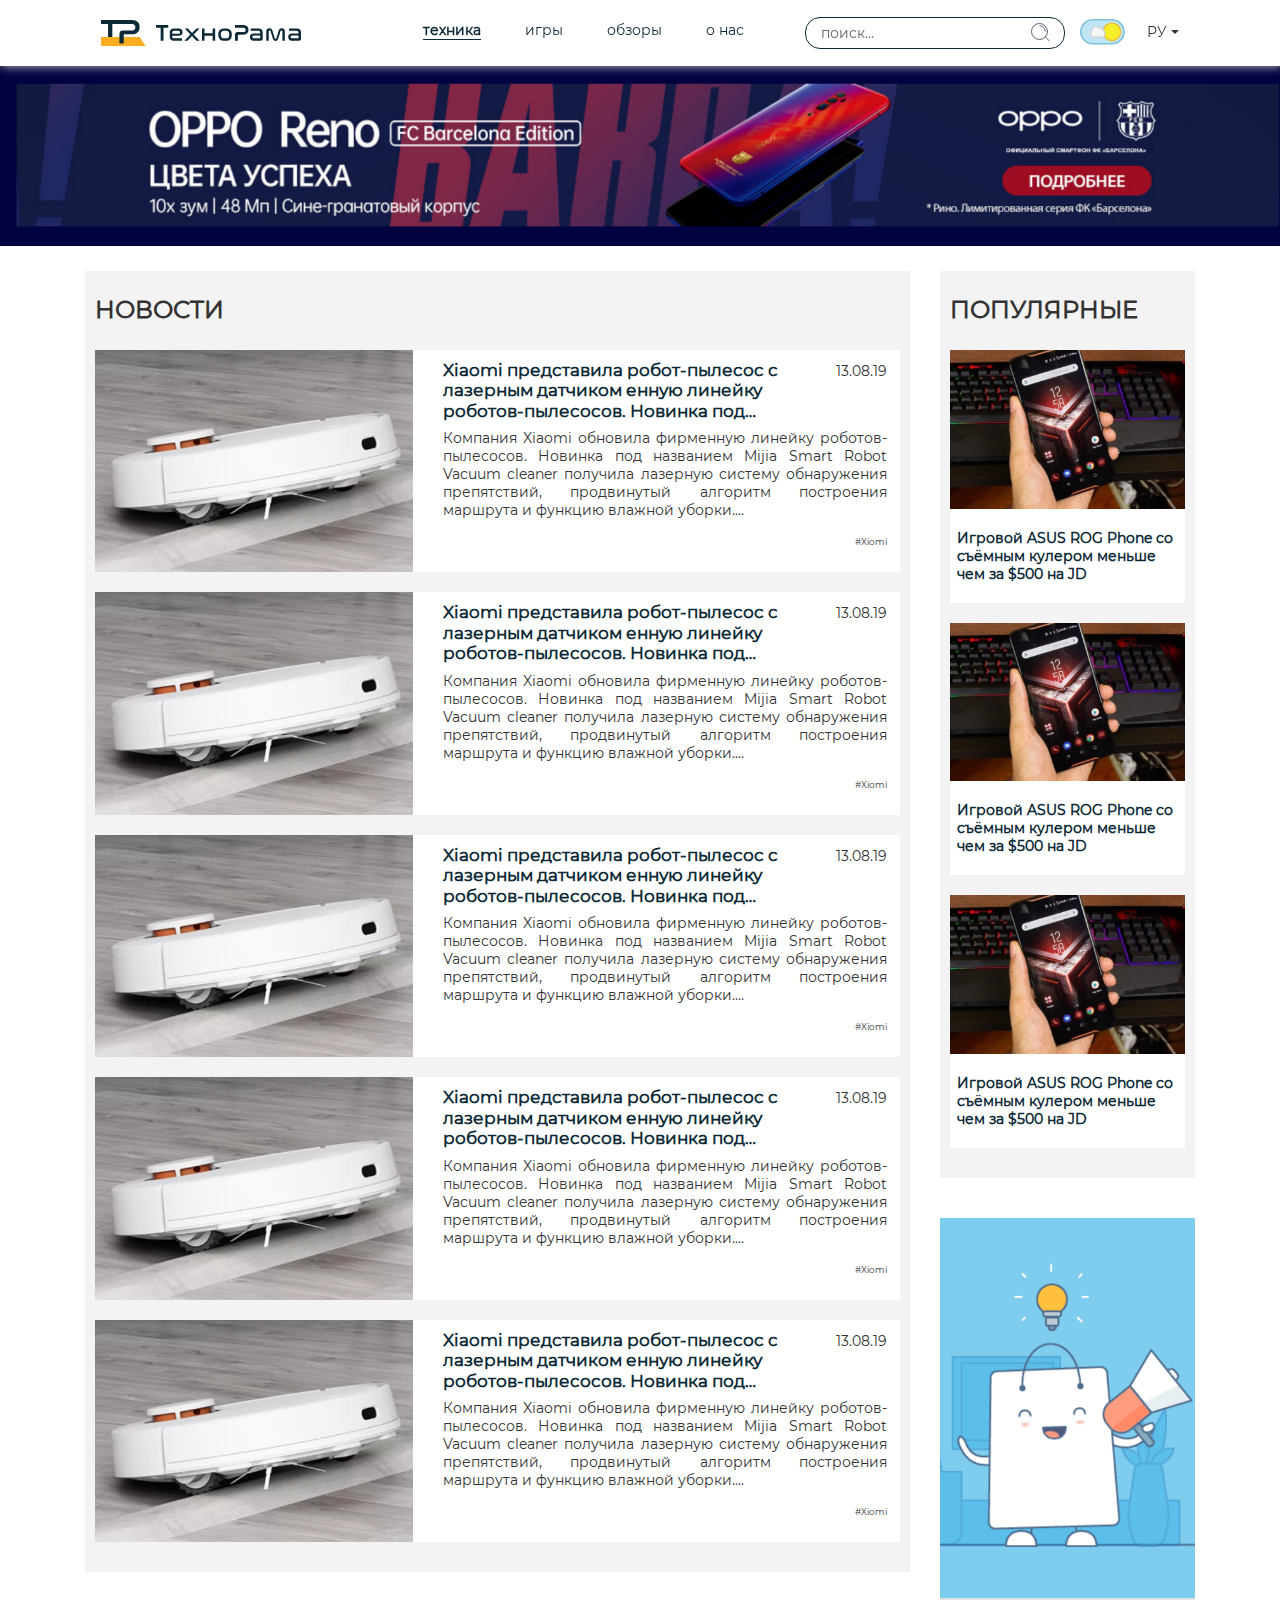
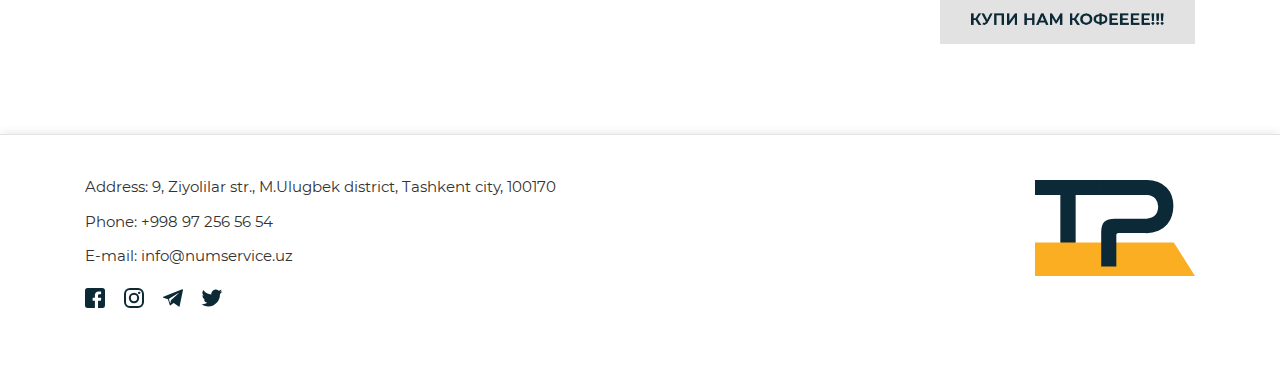
==== commit 9d71d1c1: "toggle added" ====
--- a/index.html
+++ b/index.html
@@ -13,6 +13,7 @@
   <link rel="apple-touch-icon" sizes="180x180" href="img/favicon/apple-touch-icon-180x180.png">
   <meta name="theme-color" content="#000">
   <link rel="stylesheet" href="css/main.min.css">
+  <link rel="stylesheet" href="css/toggle.css">
 
 </head>
 
@@ -85,6 +86,26 @@
             </svg>
           </button>
         </form>
+        <div class="wrap">
+          <div class="wrapper">
+            <label>
+              <input type="checkbox" />
+              <div class="switch">
+                <div class="circle">
+                  <div class="moon-spots"></div>
+                </div>
+                <div class="cloud">
+                  <div></div>
+                  <div></div>
+                </div>
+                <div class="stars">
+                  <div></div>
+                  <div></div>
+                </div>
+              </div>
+            </label>
+          </div>
+        </div>       
         <div class="dropdown">
           <a class="dropdown-toggle" id="dropdown09" data-toggle="dropdown" aria-haspopup="true"
             aria-expanded="false">РУ</a>
--- a/css/main.min.css
+++ b/css/main.min.css
@@ -1 +1 @@
-:root{--blue:#007bff;--indigo:#6610f2;--purple:#6f42c1;--pink:#e83e8c;--red:#dc3545;--orange:#fd7e14;--yellow:#ffc107;--green:#28a745;--teal:#20c997;--cyan:#17a2b8;--white:#fff;--gray:#6c757d;--gray-dark:#343a40;--primary:#007bff;--secondary:#6c757d;--success:#28a745;--info:#17a2b8;--warning:#ffc107;--danger:#dc3545;--light:#f8f9fa;--dark:#343a40;--breakpoint-xs:0;--breakpoint-sm:576px;--breakpoint-md:768px;--breakpoint-lg:992px;--breakpoint-xl:1200px;--font-family-sans-serif:-apple-system,BlinkMacSystemFont,"Segoe UI",Roboto,"Helvetica Neue",Arial,sans-serif,"Apple Color Emoji","Segoe UI Emoji","Segoe UI Symbol";--font-family-monospace:SFMono-Regular,Menlo,Monaco,Consolas,"Liberation Mono","Courier New",monospace}*,::after,::before{box-sizing:border-box}html{font-family:sans-serif;line-height:1.15;-webkit-text-size-adjust:100%;-ms-text-size-adjust:100%;-ms-overflow-style:scrollbar;-webkit-tap-highlight-color:transparent}@-ms-viewport{width:device-width}article,aside,dialog,figcaption,figure,footer,header,hgroup,main,nav,section{display:block}body{margin:0;font-family:-apple-system,BlinkMacSystemFont,"Segoe UI",Roboto,"Helvetica Neue",Arial,sans-serif,"Apple Color Emoji","Segoe UI Emoji","Segoe UI Symbol";font-size:1rem;font-weight:400;line-height:1.5;color:#212529;text-align:left;background-color:#fff}[tabindex="-1"]:focus{outline:0!important}hr{box-sizing:content-box;height:0;overflow:visible}h1,h2,h3,h4,h5,h6{margin-top:0;margin-bottom:.5rem}p{margin-top:0;margin-bottom:1rem}abbr[data-original-title],abbr[title]{text-decoration:underline;-webkit-text-decoration:underline dotted;text-decoration:underline dotted;cursor:help;border-bottom:0}address{margin-bottom:1rem;font-style:normal;line-height:inherit}dl,ol,ul{margin-top:0;margin-bottom:1rem}ol ol,ol ul,ul ol,ul ul{margin-bottom:0}dt{font-weight:700}dd{margin-bottom:.5rem;margin-left:0}blockquote{margin:0 0 1rem}dfn{font-style:italic}b,strong{font-weight:bolder}small{font-size:80%}sub,sup{position:relative;font-size:75%;line-height:0;vertical-align:baseline}sub{bottom:-.25em}sup{top:-.5em}a{color:#007bff;text-decoration:none;background-color:transparent;-webkit-text-decoration-skip:objects}a:hover{color:#0056b3;text-decoration:underline}a:not([href]):not([tabindex]){color:inherit;text-decoration:none}a:not([href]):not([tabindex]):focus,a:not([href]):not([tabindex]):hover{color:inherit;text-decoration:none}a:not([href]):not([tabindex]):focus{outline:0}code,kbd,pre,samp{font-family:monospace,monospace;font-size:1em}pre{margin-top:0;margin-bottom:1rem;overflow:auto;-ms-overflow-style:scrollbar}figure{margin:0 0 1rem}img{vertical-align:middle;border-style:none}svg:not(:root){overflow:hidden}table{border-collapse:collapse}caption{padding-top:.75rem;padding-bottom:.75rem;color:#6c757d;text-align:left;caption-side:bottom}th{text-align:inherit}label{display:inline-block;margin-bottom:.5rem}button{border-radius:0}button:focus{outline:1px dotted;outline:5px auto -webkit-focus-ring-color}button,input,optgroup,select,textarea{margin:0;font-family:inherit;font-size:inherit;line-height:inherit}button,input{overflow:visible}button,select{text-transform:none}[type=reset],[type=submit],button,html [type=button]{-webkit-appearance:button}[type=button]::-moz-focus-inner,[type=reset]::-moz-focus-inner,[type=submit]::-moz-focus-inner,button::-moz-focus-inner{padding:0;border-style:none}input[type=checkbox],input[type=radio]{box-sizing:border-box;padding:0}input[type=date],input[type=datetime-local],input[type=month],input[type=time]{-webkit-appearance:listbox}textarea{overflow:auto;resize:vertical}fieldset{min-width:0;padding:0;margin:0;border:0}legend{display:block;width:100%;max-width:100%;padding:0;margin-bottom:.5rem;font-size:1.5rem;line-height:inherit;color:inherit;white-space:normal}progress{vertical-align:baseline}[type=number]::-webkit-inner-spin-button,[type=number]::-webkit-outer-spin-button{height:auto}[type=search]{outline-offset:-2px;-webkit-appearance:none}[type=search]::-webkit-search-cancel-button,[type=search]::-webkit-search-decoration{-webkit-appearance:none}::-webkit-file-upload-button{font:inherit;-webkit-appearance:button}output{display:inline-block}summary{display:list-item;cursor:pointer}template{display:none}[hidden]{display:none!important}.h1,.h2,.h3,.h4,.h5,.h6,h1,h2,h3,h4,h5,h6{margin-bottom:.5rem;font-family:inherit;font-weight:500;line-height:1.2;color:inherit}.h1,h1{font-size:2.5rem}.h2,h2{font-size:2rem}.h3,h3{font-size:1.75rem}.h4,h4{font-size:1.5rem}.h5,h5{font-size:1.25rem}.h6,h6{font-size:1rem}.lead{font-size:1.25rem;font-weight:300}.display-1{font-size:6rem;font-weight:300;line-height:1.2}.display-2{font-size:5.5rem;font-weight:300;line-height:1.2}.display-3{font-size:4.5rem;font-weight:300;line-height:1.2}.display-4{font-size:3.5rem;font-weight:300;line-height:1.2}hr{margin-top:1rem;margin-bottom:1rem;border:0;border-top:1px solid rgba(0,0,0,.1)}.small,small{font-size:80%;font-weight:400}.mark,mark{padding:.2em;background-color:#fcf8e3}.list-unstyled{padding-left:0;list-style:none}.list-inline{padding-left:0;list-style:none}.list-inline-item{display:inline-block}.list-inline-item:not(:last-child){margin-right:.5rem}.initialism{font-size:90%;text-transform:uppercase}.blockquote{margin-bottom:1rem;font-size:1.25rem}.blockquote-footer{display:block;font-size:80%;color:#6c757d}.blockquote-footer::before{content:"\2014 \00A0"}.img-fluid{max-width:100%;height:auto}.img-thumbnail{padding:.25rem;background-color:#fff;border:1px solid #dee2e6;border-radius:.25rem;max-width:100%;height:auto}.figure{display:inline-block}.figure-img{margin-bottom:.5rem;line-height:1}.figure-caption{font-size:90%;color:#6c757d}code,kbd,pre,samp{font-family:SFMono-Regular,Menlo,Monaco,Consolas,"Liberation Mono","Courier New",monospace}code{font-size:87.5%;color:#e83e8c;word-break:break-word}a>code{color:inherit}kbd{padding:.2rem .4rem;font-size:87.5%;color:#fff;background-color:#212529;border-radius:.2rem}kbd kbd{padding:0;font-size:100%;font-weight:700}pre{display:block;font-size:87.5%;color:#212529}pre code{font-size:inherit;color:inherit;word-break:normal}.pre-scrollable{max-height:340px;overflow-y:scroll}.container{width:100%;padding-right:15px;padding-left:15px;margin-right:auto;margin-left:auto}@media (min-width:576px){.container{max-width:540px}}@media (min-width:768px){.container{max-width:720px}}@media (min-width:992px){.container{max-width:960px}}@media (min-width:1200px){.container{max-width:1140px}}.container-fluid{width:100%;padding-right:15px;padding-left:15px;margin-right:auto;margin-left:auto}.row{display:-ms-flexbox;display:flex;-ms-flex-wrap:wrap;flex-wrap:wrap;margin-right:-15px;margin-left:-15px}.no-gutters{margin-right:0;margin-left:0}.no-gutters>.col,.no-gutters>[class*=col-]{padding-right:0;padding-left:0}.col,.col-1,.col-10,.col-11,.col-12,.col-2,.col-3,.col-4,.col-5,.col-6,.col-7,.col-8,.col-9,.col-auto,.col-lg,.col-lg-1,.col-lg-10,.col-lg-11,.col-lg-12,.col-lg-2,.col-lg-3,.col-lg-4,.col-lg-5,.col-lg-6,.col-lg-7,.col-lg-8,.col-lg-9,.col-lg-auto,.col-md,.col-md-1,.col-md-10,.col-md-11,.col-md-12,.col-md-2,.col-md-3,.col-md-4,.col-md-5,.col-md-6,.col-md-7,.col-md-8,.col-md-9,.col-md-auto,.col-sm,.col-sm-1,.col-sm-10,.col-sm-11,.col-sm-12,.col-sm-2,.col-sm-3,.col-sm-4,.col-sm-5,.col-sm-6,.col-sm-7,.col-sm-8,.col-sm-9,.col-sm-auto,.col-xl,.col-xl-1,.col-xl-10,.col-xl-11,.col-xl-12,.col-xl-2,.col-xl-3,.col-xl-4,.col-xl-5,.col-xl-6,.col-xl-7,.col-xl-8,.col-xl-9,.col-xl-auto{position:relative;width:100%;min-height:1px;padding-right:15px;padding-left:15px}.col{-ms-flex-preferred-size:0;flex-basis:0;-ms-flex-positive:1;flex-grow:1;max-width:100%}.col-auto{-ms-flex:0 0 auto;flex:0 0 auto;width:auto;max-width:none}.col-1{-ms-flex:0 0 8.333333%;flex:0 0 8.333333%;max-width:8.333333%}.col-2{-ms-flex:0 0 16.666667%;flex:0 0 16.666667%;max-width:16.666667%}.col-3{-ms-flex:0 0 25%;flex:0 0 25%;max-width:25%}.col-4{-ms-flex:0 0 33.333333%;flex:0 0 33.333333%;max-width:33.333333%}.col-5{-ms-flex:0 0 41.666667%;flex:0 0 41.666667%;max-width:41.666667%}.col-6{-ms-flex:0 0 50%;flex:0 0 50%;max-width:50%}.col-7{-ms-flex:0 0 58.333333%;flex:0 0 58.333333%;max-width:58.333333%}.col-8{-ms-flex:0 0 66.666667%;flex:0 0 66.666667%;max-width:66.666667%}.col-9{-ms-flex:0 0 75%;flex:0 0 75%;max-width:75%}.col-10{-ms-flex:0 0 83.333333%;flex:0 0 83.333333%;max-width:83.333333%}.col-11{-ms-flex:0 0 91.666667%;flex:0 0 91.666667%;max-width:91.666667%}.col-12{-ms-flex:0 0 100%;flex:0 0 100%;max-width:100%}.order-first{-ms-flex-order:-1;order:-1}.order-last{-ms-flex-order:13;order:13}.order-0{-ms-flex-order:0;order:0}.order-1{-ms-flex-order:1;order:1}.order-2{-ms-flex-order:2;order:2}.order-3{-ms-flex-order:3;order:3}.order-4{-ms-flex-order:4;order:4}.order-5{-ms-flex-order:5;order:5}.order-6{-ms-flex-order:6;order:6}.order-7{-ms-flex-order:7;order:7}.order-8{-ms-flex-order:8;order:8}.order-9{-ms-flex-order:9;order:9}.order-10{-ms-flex-order:10;order:10}.order-11{-ms-flex-order:11;order:11}.order-12{-ms-flex-order:12;order:12}.offset-1{margin-left:8.333333%}.offset-2{margin-left:16.666667%}.offset-3{margin-left:25%}.offset-4{margin-left:33.333333%}.offset-5{margin-left:41.666667%}.offset-6{margin-left:50%}.offset-7{margin-left:58.333333%}.offset-8{margin-left:66.666667%}.offset-9{margin-left:75%}.offset-10{margin-left:83.333333%}.offset-11{margin-left:91.666667%}@media (min-width:576px){.col-sm{-ms-flex-preferred-size:0;flex-basis:0;-ms-flex-positive:1;flex-grow:1;max-width:100%}.col-sm-auto{-ms-flex:0 0 auto;flex:0 0 auto;width:auto;max-width:none}.col-sm-1{-ms-flex:0 0 8.333333%;flex:0 0 8.333333%;max-width:8.333333%}.col-sm-2{-ms-flex:0 0 16.666667%;flex:0 0 16.666667%;max-width:16.666667%}.col-sm-3{-ms-flex:0 0 25%;flex:0 0 25%;max-width:25%}.col-sm-4{-ms-flex:0 0 33.333333%;flex:0 0 33.333333%;max-width:33.333333%}.col-sm-5{-ms-flex:0 0 41.666667%;flex:0 0 41.666667%;max-width:41.666667%}.col-sm-6{-ms-flex:0 0 50%;flex:0 0 50%;max-width:50%}.col-sm-7{-ms-flex:0 0 58.333333%;flex:0 0 58.333333%;max-width:58.333333%}.col-sm-8{-ms-flex:0 0 66.666667%;flex:0 0 66.666667%;max-width:66.666667%}.col-sm-9{-ms-flex:0 0 75%;flex:0 0 75%;max-width:75%}.col-sm-10{-ms-flex:0 0 83.333333%;flex:0 0 83.333333%;max-width:83.333333%}.col-sm-11{-ms-flex:0 0 91.666667%;flex:0 0 91.666667%;max-width:91.666667%}.col-sm-12{-ms-flex:0 0 100%;flex:0 0 100%;max-width:100%}.order-sm-first{-ms-flex-order:-1;order:-1}.order-sm-last{-ms-flex-order:13;order:13}.order-sm-0{-ms-flex-order:0;order:0}.order-sm-1{-ms-flex-order:1;order:1}.order-sm-2{-ms-flex-order:2;order:2}.order-sm-3{-ms-flex-order:3;order:3}.order-sm-4{-ms-flex-order:4;order:4}.order-sm-5{-ms-flex-order:5;order:5}.order-sm-6{-ms-flex-order:6;order:6}.order-sm-7{-ms-flex-order:7;order:7}.order-sm-8{-ms-flex-order:8;order:8}.order-sm-9{-ms-flex-order:9;order:9}.order-sm-10{-ms-flex-order:10;order:10}.order-sm-11{-ms-flex-order:11;order:11}.order-sm-12{-ms-flex-order:12;order:12}.offset-sm-0{margin-left:0}.offset-sm-1{margin-left:8.333333%}.offset-sm-2{margin-left:16.666667%}.offset-sm-3{margin-left:25%}.offset-sm-4{margin-left:33.333333%}.offset-sm-5{margin-left:41.666667%}.offset-sm-6{margin-left:50%}.offset-sm-7{margin-left:58.333333%}.offset-sm-8{margin-left:66.666667%}.offset-sm-9{margin-left:75%}.offset-sm-10{margin-left:83.333333%}.offset-sm-11{margin-left:91.666667%}}@media (min-width:768px){.col-md{-ms-flex-preferred-size:0;flex-basis:0;-ms-flex-positive:1;flex-grow:1;max-width:100%}.col-md-auto{-ms-flex:0 0 auto;flex:0 0 auto;width:auto;max-width:none}.col-md-1{-ms-flex:0 0 8.333333%;flex:0 0 8.333333%;max-width:8.333333%}.col-md-2{-ms-flex:0 0 16.666667%;flex:0 0 16.666667%;max-width:16.666667%}.col-md-3{-ms-flex:0 0 25%;flex:0 0 25%;max-width:25%}.col-md-4{-ms-flex:0 0 33.333333%;flex:0 0 33.333333%;max-width:33.333333%}.col-md-5{-ms-flex:0 0 41.666667%;flex:0 0 41.666667%;max-width:41.666667%}.col-md-6{-ms-flex:0 0 50%;flex:0 0 50%;max-width:50%}.col-md-7{-ms-flex:0 0 58.333333%;flex:0 0 58.333333%;max-width:58.333333%}.col-md-8{-ms-flex:0 0 66.666667%;flex:0 0 66.666667%;max-width:66.666667%}.col-md-9{-ms-flex:0 0 75%;flex:0 0 75%;max-width:75%}.col-md-10{-ms-flex:0 0 83.333333%;flex:0 0 83.333333%;max-width:83.333333%}.col-md-11{-ms-flex:0 0 91.666667%;flex:0 0 91.666667%;max-width:91.666667%}.col-md-12{-ms-flex:0 0 100%;flex:0 0 100%;max-width:100%}.order-md-first{-ms-flex-order:-1;order:-1}.order-md-last{-ms-flex-order:13;order:13}.order-md-0{-ms-flex-order:0;order:0}.order-md-1{-ms-flex-order:1;order:1}.order-md-2{-ms-flex-order:2;order:2}.order-md-3{-ms-flex-order:3;order:3}.order-md-4{-ms-flex-order:4;order:4}.order-md-5{-ms-flex-order:5;order:5}.order-md-6{-ms-flex-order:6;order:6}.order-md-7{-ms-flex-order:7;order:7}.order-md-8{-ms-flex-order:8;order:8}.order-md-9{-ms-flex-order:9;order:9}.order-md-10{-ms-flex-order:10;order:10}.order-md-11{-ms-flex-order:11;order:11}.order-md-12{-ms-flex-order:12;order:12}.offset-md-0{margin-left:0}.offset-md-1{margin-left:8.333333%}.offset-md-2{margin-left:16.666667%}.offset-md-3{margin-left:25%}.offset-md-4{margin-left:33.333333%}.offset-md-5{margin-left:41.666667%}.offset-md-6{margin-left:50%}.offset-md-7{margin-left:58.333333%}.offset-md-8{margin-left:66.666667%}.offset-md-9{margin-left:75%}.offset-md-10{margin-left:83.333333%}.offset-md-11{margin-left:91.666667%}}@media (min-width:992px){.col-lg{-ms-flex-preferred-size:0;flex-basis:0;-ms-flex-positive:1;flex-grow:1;max-width:100%}.col-lg-auto{-ms-flex:0 0 auto;flex:0 0 auto;width:auto;max-width:none}.col-lg-1{-ms-flex:0 0 8.333333%;flex:0 0 8.333333%;max-width:8.333333%}.col-lg-2{-ms-flex:0 0 16.666667%;flex:0 0 16.666667%;max-width:16.666667%}.col-lg-3{-ms-flex:0 0 25%;flex:0 0 25%;max-width:25%}.col-lg-4{-ms-flex:0 0 33.333333%;flex:0 0 33.333333%;max-width:33.333333%}.col-lg-5{-ms-flex:0 0 41.666667%;flex:0 0 41.666667%;max-width:41.666667%}.col-lg-6{-ms-flex:0 0 50%;flex:0 0 50%;max-width:50%}.col-lg-7{-ms-flex:0 0 58.333333%;flex:0 0 58.333333%;max-width:58.333333%}.col-lg-8{-ms-flex:0 0 66.666667%;flex:0 0 66.666667%;max-width:66.666667%}.col-lg-9{-ms-flex:0 0 75%;flex:0 0 75%;max-width:75%}.col-lg-10{-ms-flex:0 0 83.333333%;flex:0 0 83.333333%;max-width:83.333333%}.col-lg-11{-ms-flex:0 0 91.666667%;flex:0 0 91.666667%;max-width:91.666667%}.col-lg-12{-ms-flex:0 0 100%;flex:0 0 100%;max-width:100%}.order-lg-first{-ms-flex-order:-1;order:-1}.order-lg-last{-ms-flex-order:13;order:13}.order-lg-0{-ms-flex-order:0;order:0}.order-lg-1{-ms-flex-order:1;order:1}.order-lg-2{-ms-flex-order:2;order:2}.order-lg-3{-ms-flex-order:3;order:3}.order-lg-4{-ms-flex-order:4;order:4}.order-lg-5{-ms-flex-order:5;order:5}.order-lg-6{-ms-flex-order:6;order:6}.order-lg-7{-ms-flex-order:7;order:7}.order-lg-8{-ms-flex-order:8;order:8}.order-lg-9{-ms-flex-order:9;order:9}.order-lg-10{-ms-flex-order:10;order:10}.order-lg-11{-ms-flex-order:11;order:11}.order-lg-12{-ms-flex-order:12;order:12}.offset-lg-0{margin-left:0}.offset-lg-1{margin-left:8.333333%}.offset-lg-2{margin-left:16.666667%}.offset-lg-3{margin-left:25%}.offset-lg-4{margin-left:33.333333%}.offset-lg-5{margin-left:41.666667%}.offset-lg-6{margin-left:50%}.offset-lg-7{margin-left:58.333333%}.offset-lg-8{margin-left:66.666667%}.offset-lg-9{margin-left:75%}.offset-lg-10{margin-left:83.333333%}.offset-lg-11{margin-left:91.666667%}}@media (min-width:1200px){.col-xl{-ms-flex-preferred-size:0;flex-basis:0;-ms-flex-positive:1;flex-grow:1;max-width:100%}.col-xl-auto{-ms-flex:0 0 auto;flex:0 0 auto;width:auto;max-width:none}.col-xl-1{-ms-flex:0 0 8.333333%;flex:0 0 8.333333%;max-width:8.333333%}.col-xl-2{-ms-flex:0 0 16.666667%;flex:0 0 16.666667%;max-width:16.666667%}.col-xl-3{-ms-flex:0 0 25%;flex:0 0 25%;max-width:25%}.col-xl-4{-ms-flex:0 0 33.333333%;flex:0 0 33.333333%;max-width:33.333333%}.col-xl-5{-ms-flex:0 0 41.666667%;flex:0 0 41.666667%;max-width:41.666667%}.col-xl-6{-ms-flex:0 0 50%;flex:0 0 50%;max-width:50%}.col-xl-7{-ms-flex:0 0 58.333333%;flex:0 0 58.333333%;max-width:58.333333%}.col-xl-8{-ms-flex:0 0 66.666667%;flex:0 0 66.666667%;max-width:66.666667%}.col-xl-9{-ms-flex:0 0 75%;flex:0 0 75%;max-width:75%}.col-xl-10{-ms-flex:0 0 83.333333%;flex:0 0 83.333333%;max-width:83.333333%}.col-xl-11{-ms-flex:0 0 91.666667%;flex:0 0 91.666667%;max-width:91.666667%}.col-xl-12{-ms-flex:0 0 100%;flex:0 0 100%;max-width:100%}.order-xl-first{-ms-flex-order:-1;order:-1}.order-xl-last{-ms-flex-order:13;order:13}.order-xl-0{-ms-flex-order:0;order:0}.order-xl-1{-ms-flex-order:1;order:1}.order-xl-2{-ms-flex-order:2;order:2}.order-xl-3{-ms-flex-order:3;order:3}.order-xl-4{-ms-flex-order:4;order:4}.order-xl-5{-ms-flex-order:5;order:5}.order-xl-6{-ms-flex-order:6;order:6}.order-xl-7{-ms-flex-order:7;order:7}.order-xl-8{-ms-flex-order:8;order:8}.order-xl-9{-ms-flex-order:9;order:9}.order-xl-10{-ms-flex-order:10;order:10}.order-xl-11{-ms-flex-order:11;order:11}.order-xl-12{-ms-flex-order:12;order:12}.offset-xl-0{margin-left:0}.offset-xl-1{margin-left:8.333333%}.offset-xl-2{margin-left:16.666667%}.offset-xl-3{margin-left:25%}.offset-xl-4{margin-left:33.333333%}.offset-xl-5{margin-left:41.666667%}.offset-xl-6{margin-left:50%}.offset-xl-7{margin-left:58.333333%}.offset-xl-8{margin-left:66.666667%}.offset-xl-9{margin-left:75%}.offset-xl-10{margin-left:83.333333%}.offset-xl-11{margin-left:91.666667%}}.table{width:100%;max-width:100%;margin-bottom:1rem;background-color:transparent}.table td,.table th{padding:.75rem;vertical-align:top;border-top:1px solid #dee2e6}.table thead th{vertical-align:bottom;border-bottom:2px solid #dee2e6}.table tbody+tbody{border-top:2px solid #dee2e6}.table .table{background-color:#fff}.table-sm td,.table-sm th{padding:.3rem}.table-bordered{border:1px solid #dee2e6}.table-bordered td,.table-bordered th{border:1px solid #dee2e6}.table-bordered thead td,.table-bordered thead th{border-bottom-width:2px}.table-borderless tbody+tbody,.table-borderless td,.table-borderless th,.table-borderless thead th{border:0}.table-striped tbody tr:nth-of-type(odd){background-color:rgba(0,0,0,.05)}.table-hover tbody tr:hover{background-color:rgba(0,0,0,.075)}.table-primary,.table-primary>td,.table-primary>th{background-color:#b8daff}.table-hover .table-primary:hover{background-color:#9fcdff}.table-hover .table-primary:hover>td,.table-hover .table-primary:hover>th{background-color:#9fcdff}.table-secondary,.table-secondary>td,.table-secondary>th{background-color:#d6d8db}.table-hover .table-secondary:hover{background-color:#c8cbcf}.table-hover .table-secondary:hover>td,.table-hover .table-secondary:hover>th{background-color:#c8cbcf}.table-success,.table-success>td,.table-success>th{background-color:#c3e6cb}.table-hover .table-success:hover{background-color:#b1dfbb}.table-hover .table-success:hover>td,.table-hover .table-success:hover>th{background-color:#b1dfbb}.table-info,.table-info>td,.table-info>th{background-color:#bee5eb}.table-hover .table-info:hover{background-color:#abdde5}.table-hover .table-info:hover>td,.table-hover .table-info:hover>th{background-color:#abdde5}.table-warning,.table-warning>td,.table-warning>th{background-color:#ffeeba}.table-hover .table-warning:hover{background-color:#ffe8a1}.table-hover .table-warning:hover>td,.table-hover .table-warning:hover>th{background-color:#ffe8a1}.table-danger,.table-danger>td,.table-danger>th{background-color:#f5c6cb}.table-hover .table-danger:hover{background-color:#f1b0b7}.table-hover .table-danger:hover>td,.table-hover .table-danger:hover>th{background-color:#f1b0b7}.table-light,.table-light>td,.table-light>th{background-color:#fdfdfe}.table-hover .table-light:hover{background-color:#ececf6}.table-hover .table-light:hover>td,.table-hover .table-light:hover>th{background-color:#ececf6}.table-dark,.table-dark>td,.table-dark>th{background-color:#c6c8ca}.table-hover .table-dark:hover{background-color:#b9bbbe}.table-hover .table-dark:hover>td,.table-hover .table-dark:hover>th{background-color:#b9bbbe}.table-active,.table-active>td,.table-active>th{background-color:rgba(0,0,0,.075)}.table-hover .table-active:hover{background-color:rgba(0,0,0,.075)}.table-hover .table-active:hover>td,.table-hover .table-active:hover>th{background-color:rgba(0,0,0,.075)}.table .thead-dark th{color:#fff;background-color:#212529;border-color:#32383e}.table .thead-light th{color:#495057;background-color:#e9ecef;border-color:#dee2e6}.table-dark{color:#fff;background-color:#212529}.table-dark td,.table-dark th,.table-dark thead th{border-color:#32383e}.table-dark.table-bordered{border:0}.table-dark.table-striped tbody tr:nth-of-type(odd){background-color:rgba(255,255,255,.05)}.table-dark.table-hover tbody tr:hover{background-color:rgba(255,255,255,.075)}@media (max-width:575.98px){.table-responsive-sm{display:block;width:100%;overflow-x:auto;-webkit-overflow-scrolling:touch;-ms-overflow-style:-ms-autohiding-scrollbar}.table-responsive-sm>.table-bordered{border:0}}@media (max-width:767.98px){.table-responsive-md{display:block;width:100%;overflow-x:auto;-webkit-overflow-scrolling:touch;-ms-overflow-style:-ms-autohiding-scrollbar}.table-responsive-md>.table-bordered{border:0}}@media (max-width:991.98px){.table-responsive-lg{display:block;width:100%;overflow-x:auto;-webkit-overflow-scrolling:touch;-ms-overflow-style:-ms-autohiding-scrollbar}.table-responsive-lg>.table-bordered{border:0}}@media (max-width:1199.98px){.table-responsive-xl{display:block;width:100%;overflow-x:auto;-webkit-overflow-scrolling:touch;-ms-overflow-style:-ms-autohiding-scrollbar}.table-responsive-xl>.table-bordered{border:0}}.table-responsive{display:block;width:100%;overflow-x:auto;-webkit-overflow-scrolling:touch;-ms-overflow-style:-ms-autohiding-scrollbar}.table-responsive>.table-bordered{border:0}.form-control{display:block;width:100%;padding:.375rem .75rem;font-size:1rem;line-height:1.5;color:#495057;background-color:#fff;background-clip:padding-box;border:1px solid #ced4da;border-radius:.25rem;transition:border-color .15s ease-in-out,box-shadow .15s ease-in-out}@media screen and (prefers-reduced-motion:reduce){.form-control{transition:none}}.form-control::-ms-expand{background-color:transparent;border:0}.form-control:focus{color:#495057;background-color:#fff;border-color:#80bdff;outline:0;box-shadow:0 0 0 .2rem rgba(0,123,255,.25)}.form-control::-webkit-input-placeholder{color:#6c757d;opacity:1}.form-control::-moz-placeholder{color:#6c757d;opacity:1}.form-control:-ms-input-placeholder{color:#6c757d;opacity:1}.form-control::-ms-input-placeholder{color:#6c757d;opacity:1}.form-control::placeholder{color:#6c757d;opacity:1}.form-control:disabled,.form-control[readonly]{background-color:#e9ecef;opacity:1}select.form-control:not([size]):not([multiple]){height:calc(2.25rem + 2px)}select.form-control:focus::-ms-value{color:#495057;background-color:#fff}.form-control-file,.form-control-range{display:block;width:100%}.col-form-label{padding-top:calc(.375rem + 1px);padding-bottom:calc(.375rem + 1px);margin-bottom:0;font-size:inherit;line-height:1.5}.col-form-label-lg{padding-top:calc(.5rem + 1px);padding-bottom:calc(.5rem + 1px);font-size:1.25rem;line-height:1.5}.col-form-label-sm{padding-top:calc(.25rem + 1px);padding-bottom:calc(.25rem + 1px);font-size:.875rem;line-height:1.5}.form-control-plaintext{display:block;width:100%;padding-top:.375rem;padding-bottom:.375rem;margin-bottom:0;line-height:1.5;color:#212529;background-color:transparent;border:solid transparent;border-width:1px 0}.form-control-plaintext.form-control-lg,.form-control-plaintext.form-control-sm,.input-group-lg>.form-control-plaintext.form-control,.input-group-lg>.input-group-append>.form-control-plaintext.btn,.input-group-lg>.input-group-append>.form-control-plaintext.input-group-text,.input-group-lg>.input-group-prepend>.form-control-plaintext.btn,.input-group-lg>.input-group-prepend>.form-control-plaintext.input-group-text,.input-group-sm>.form-control-plaintext.form-control,.input-group-sm>.input-group-append>.form-control-plaintext.btn,.input-group-sm>.input-group-append>.form-control-plaintext.input-group-text,.input-group-sm>.input-group-prepend>.form-control-plaintext.btn,.input-group-sm>.input-group-prepend>.form-control-plaintext.input-group-text{padding-right:0;padding-left:0}.form-control-sm,.input-group-sm>.form-control,.input-group-sm>.input-group-append>.btn,.input-group-sm>.input-group-append>.input-group-text,.input-group-sm>.input-group-prepend>.btn,.input-group-sm>.input-group-prepend>.input-group-text{padding:.25rem .5rem;font-size:.875rem;line-height:1.5;border-radius:.2rem}.input-group-sm>.input-group-append>select.btn:not([size]):not([multiple]),.input-group-sm>.input-group-append>select.input-group-text:not([size]):not([multiple]),.input-group-sm>.input-group-prepend>select.btn:not([size]):not([multiple]),.input-group-sm>.input-group-prepend>select.input-group-text:not([size]):not([multiple]),.input-group-sm>select.form-control:not([size]):not([multiple]),select.form-control-sm:not([size]):not([multiple]){height:calc(1.8125rem + 2px)}.form-control-lg,.input-group-lg>.form-control,.input-group-lg>.input-group-append>.btn,.input-group-lg>.input-group-append>.input-group-text,.input-group-lg>.input-group-prepend>.btn,.input-group-lg>.input-group-prepend>.input-group-text{padding:.5rem 1rem;font-size:1.25rem;line-height:1.5;border-radius:.3rem}.input-group-lg>.input-group-append>select.btn:not([size]):not([multiple]),.input-group-lg>.input-group-append>select.input-group-text:not([size]):not([multiple]),.input-group-lg>.input-group-prepend>select.btn:not([size]):not([multiple]),.input-group-lg>.input-group-prepend>select.input-group-text:not([size]):not([multiple]),.input-group-lg>select.form-control:not([size]):not([multiple]),select.form-control-lg:not([size]):not([multiple]){height:calc(2.875rem + 2px)}.form-group{margin-bottom:1rem}.form-text{display:block;margin-top:.25rem}.form-row{display:-ms-flexbox;display:flex;-ms-flex-wrap:wrap;flex-wrap:wrap;margin-right:-5px;margin-left:-5px}.form-row>.col,.form-row>[class*=col-]{padding-right:5px;padding-left:5px}.form-check{position:relative;display:block;padding-left:1.25rem}.form-check-input{position:absolute;margin-top:.3rem;margin-left:-1.25rem}.form-check-input:disabled~.form-check-label{color:#6c757d}.form-check-label{margin-bottom:0}.form-check-inline{display:-ms-inline-flexbox;display:inline-flex;-ms-flex-align:center;align-items:center;padding-left:0;margin-right:.75rem}.form-check-inline .form-check-input{position:static;margin-top:0;margin-right:.3125rem;margin-left:0}.valid-feedback{display:none;width:100%;margin-top:.25rem;font-size:80%;color:#28a745}.valid-tooltip{position:absolute;top:100%;z-index:5;display:none;max-width:100%;padding:.5rem;margin-top:.1rem;font-size:.875rem;line-height:1;color:#fff;background-color:rgba(40,167,69,.8);border-radius:.2rem}.custom-select.is-valid,.form-control.is-valid,.was-validated .custom-select:valid,.was-validated .form-control:valid{border-color:#28a745}.custom-select.is-valid:focus,.form-control.is-valid:focus,.was-validated .custom-select:valid:focus,.was-validated .form-control:valid:focus{border-color:#28a745;box-shadow:0 0 0 .2rem rgba(40,167,69,.25)}.custom-select.is-valid~.valid-feedback,.custom-select.is-valid~.valid-tooltip,.form-control.is-valid~.valid-feedback,.form-control.is-valid~.valid-tooltip,.was-validated .custom-select:valid~.valid-feedback,.was-validated .custom-select:valid~.valid-tooltip,.was-validated .form-control:valid~.valid-feedback,.was-validated .form-control:valid~.valid-tooltip{display:block}.form-check-input.is-valid~.form-check-label,.was-validated .form-check-input:valid~.form-check-label{color:#28a745}.form-check-input.is-valid~.valid-feedback,.form-check-input.is-valid~.valid-tooltip,.was-validated .form-check-input:valid~.valid-feedback,.was-validated .form-check-input:valid~.valid-tooltip{display:block}.custom-control-input.is-valid~.custom-control-label,.was-validated .custom-control-input:valid~.custom-control-label{color:#28a745}.custom-control-input.is-valid~.custom-control-label::before,.was-validated .custom-control-input:valid~.custom-control-label::before{background-color:#71dd8a}.custom-control-input.is-valid~.valid-feedback,.custom-control-input.is-valid~.valid-tooltip,.was-validated .custom-control-input:valid~.valid-feedback,.was-validated .custom-control-input:valid~.valid-tooltip{display:block}.custom-control-input.is-valid:checked~.custom-control-label::before,.was-validated .custom-control-input:valid:checked~.custom-control-label::before{background-color:#34ce57}.custom-control-input.is-valid:focus~.custom-control-label::before,.was-validated .custom-control-input:valid:focus~.custom-control-label::before{box-shadow:0 0 0 1px #fff,0 0 0 .2rem rgba(40,167,69,.25)}.custom-file-input.is-valid~.custom-file-label,.was-validated .custom-file-input:valid~.custom-file-label{border-color:#28a745}.custom-file-input.is-valid~.custom-file-label::before,.was-validated .custom-file-input:valid~.custom-file-label::before{border-color:inherit}.custom-file-input.is-valid~.valid-feedback,.custom-file-input.is-valid~.valid-tooltip,.was-validated .custom-file-input:valid~.valid-feedback,.was-validated .custom-file-input:valid~.valid-tooltip{display:block}.custom-file-input.is-valid:focus~.custom-file-label,.was-validated .custom-file-input:valid:focus~.custom-file-label{box-shadow:0 0 0 .2rem rgba(40,167,69,.25)}.invalid-feedback{display:none;width:100%;margin-top:.25rem;font-size:80%;color:#dc3545}.invalid-tooltip{position:absolute;top:100%;z-index:5;display:none;max-width:100%;padding:.5rem;margin-top:.1rem;font-size:.875rem;line-height:1;color:#fff;background-color:rgba(220,53,69,.8);border-radius:.2rem}.custom-select.is-invalid,.form-control.is-invalid,.was-validated .custom-select:invalid,.was-validated .form-control:invalid{border-color:#dc3545}.custom-select.is-invalid:focus,.form-control.is-invalid:focus,.was-validated .custom-select:invalid:focus,.was-validated .form-control:invalid:focus{border-color:#dc3545;box-shadow:0 0 0 .2rem rgba(220,53,69,.25)}.custom-select.is-invalid~.invalid-feedback,.custom-select.is-invalid~.invalid-tooltip,.form-control.is-invalid~.invalid-feedback,.form-control.is-invalid~.invalid-tooltip,.was-validated .custom-select:invalid~.invalid-feedback,.was-validated .custom-select:invalid~.invalid-tooltip,.was-validated .form-control:invalid~.invalid-feedback,.was-validated .form-control:invalid~.invalid-tooltip{display:block}.form-check-input.is-invalid~.form-check-label,.was-validated .form-check-input:invalid~.form-check-label{color:#dc3545}.form-check-input.is-invalid~.invalid-feedback,.form-check-input.is-invalid~.invalid-tooltip,.was-validated .form-check-input:invalid~.invalid-feedback,.was-validated .form-check-input:invalid~.invalid-tooltip{display:block}.custom-control-input.is-invalid~.custom-control-label,.was-validated .custom-control-input:invalid~.custom-control-label{color:#dc3545}.custom-control-input.is-invalid~.custom-control-label::before,.was-validated .custom-control-input:invalid~.custom-control-label::before{background-color:#efa2a9}.custom-control-input.is-invalid~.invalid-feedback,.custom-control-input.is-invalid~.invalid-tooltip,.was-validated .custom-control-input:invalid~.invalid-feedback,.was-validated .custom-control-input:invalid~.invalid-tooltip{display:block}.custom-control-input.is-invalid:checked~.custom-control-label::before,.was-validated .custom-control-input:invalid:checked~.custom-control-label::before{background-color:#e4606d}.custom-control-input.is-invalid:focus~.custom-control-label::before,.was-validated .custom-control-input:invalid:focus~.custom-control-label::before{box-shadow:0 0 0 1px #fff,0 0 0 .2rem rgba(220,53,69,.25)}.custom-file-input.is-invalid~.custom-file-label,.was-validated .custom-file-input:invalid~.custom-file-label{border-color:#dc3545}.custom-file-input.is-invalid~.custom-file-label::before,.was-validated .custom-file-input:invalid~.custom-file-label::before{border-color:inherit}.custom-file-input.is-invalid~.invalid-feedback,.custom-file-input.is-invalid~.invalid-tooltip,.was-validated .custom-file-input:invalid~.invalid-feedback,.was-validated .custom-file-input:invalid~.invalid-tooltip{display:block}.custom-file-input.is-invalid:focus~.custom-file-label,.was-validated .custom-file-input:invalid:focus~.custom-file-label{box-shadow:0 0 0 .2rem rgba(220,53,69,.25)}.form-inline{display:-ms-flexbox;display:flex;-ms-flex-flow:row wrap;flex-flow:row wrap;-ms-flex-align:center;align-items:center}.form-inline .form-check{width:100%}@media (min-width:576px){.form-inline label{display:-ms-flexbox;display:flex;-ms-flex-align:center;align-items:center;-ms-flex-pack:center;justify-content:center;margin-bottom:0}.form-inline .form-group{display:-ms-flexbox;display:flex;-ms-flex:0 0 auto;flex:0 0 auto;-ms-flex-flow:row wrap;flex-flow:row wrap;-ms-flex-align:center;align-items:center;margin-bottom:0}.form-inline .form-control{display:inline-block;width:auto;vertical-align:middle}.form-inline .form-control-plaintext{display:inline-block}.form-inline .custom-select,.form-inline .input-group{width:auto}.form-inline .form-check{display:-ms-flexbox;display:flex;-ms-flex-align:center;align-items:center;-ms-flex-pack:center;justify-content:center;width:auto;padding-left:0}.form-inline .form-check-input{position:relative;margin-top:0;margin-right:.25rem;margin-left:0}.form-inline .custom-control{-ms-flex-align:center;align-items:center;-ms-flex-pack:center;justify-content:center}.form-inline .custom-control-label{margin-bottom:0}}.btn{display:inline-block;font-weight:400;text-align:center;white-space:nowrap;vertical-align:middle;-webkit-user-select:none;-moz-user-select:none;-ms-user-select:none;user-select:none;border:1px solid transparent;padding:.375rem .75rem;font-size:1rem;line-height:1.5;border-radius:.25rem;transition:color .15s ease-in-out,background-color .15s ease-in-out,border-color .15s ease-in-out,box-shadow .15s ease-in-out}@media screen and (prefers-reduced-motion:reduce){.btn{transition:none}}.btn:focus,.btn:hover{text-decoration:none}.btn.focus,.btn:focus{outline:0;box-shadow:0 0 0 .2rem rgba(0,123,255,.25)}.btn.disabled,.btn:disabled{opacity:.65}.btn:not(:disabled):not(.disabled){cursor:pointer}.btn:not(:disabled):not(.disabled).active,.btn:not(:disabled):not(.disabled):active{background-image:none}a.btn.disabled,fieldset:disabled a.btn{pointer-events:none}.btn-primary{color:#fff;background-color:#007bff;border-color:#007bff}.btn-primary:hover{color:#fff;background-color:#0069d9;border-color:#0062cc}.btn-primary.focus,.btn-primary:focus{box-shadow:0 0 0 .2rem rgba(0,123,255,.5)}.btn-primary.disabled,.btn-primary:disabled{color:#fff;background-color:#007bff;border-color:#007bff}.btn-primary:not(:disabled):not(.disabled).active,.btn-primary:not(:disabled):not(.disabled):active,.show>.btn-primary.dropdown-toggle{color:#fff;background-color:#0062cc;border-color:#005cbf}.btn-primary:not(:disabled):not(.disabled).active:focus,.btn-primary:not(:disabled):not(.disabled):active:focus,.show>.btn-primary.dropdown-toggle:focus{box-shadow:0 0 0 .2rem rgba(0,123,255,.5)}.btn-secondary{color:#fff;background-color:#6c757d;border-color:#6c757d}.btn-secondary:hover{color:#fff;background-color:#5a6268;border-color:#545b62}.btn-secondary.focus,.btn-secondary:focus{box-shadow:0 0 0 .2rem rgba(108,117,125,.5)}.btn-secondary.disabled,.btn-secondary:disabled{color:#fff;background-color:#6c757d;border-color:#6c757d}.btn-secondary:not(:disabled):not(.disabled).active,.btn-secondary:not(:disabled):not(.disabled):active,.show>.btn-secondary.dropdown-toggle{color:#fff;background-color:#545b62;border-color:#4e555b}.btn-secondary:not(:disabled):not(.disabled).active:focus,.btn-secondary:not(:disabled):not(.disabled):active:focus,.show>.btn-secondary.dropdown-toggle:focus{box-shadow:0 0 0 .2rem rgba(108,117,125,.5)}.btn-success{color:#fff;background-color:#28a745;border-color:#28a745}.btn-success:hover{color:#fff;background-color:#218838;border-color:#1e7e34}.btn-success.focus,.btn-success:focus{box-shadow:0 0 0 .2rem rgba(40,167,69,.5)}.btn-success.disabled,.btn-success:disabled{color:#fff;background-color:#28a745;border-color:#28a745}.btn-success:not(:disabled):not(.disabled).active,.btn-success:not(:disabled):not(.disabled):active,.show>.btn-success.dropdown-toggle{color:#fff;background-color:#1e7e34;border-color:#1c7430}.btn-success:not(:disabled):not(.disabled).active:focus,.btn-success:not(:disabled):not(.disabled):active:focus,.show>.btn-success.dropdown-toggle:focus{box-shadow:0 0 0 .2rem rgba(40,167,69,.5)}.btn-info{color:#fff;background-color:#17a2b8;border-color:#17a2b8}.btn-info:hover{color:#fff;background-color:#138496;border-color:#117a8b}.btn-info.focus,.btn-info:focus{box-shadow:0 0 0 .2rem rgba(23,162,184,.5)}.btn-info.disabled,.btn-info:disabled{color:#fff;background-color:#17a2b8;border-color:#17a2b8}.btn-info:not(:disabled):not(.disabled).active,.btn-info:not(:disabled):not(.disabled):active,.show>.btn-info.dropdown-toggle{color:#fff;background-color:#117a8b;border-color:#10707f}.btn-info:not(:disabled):not(.disabled).active:focus,.btn-info:not(:disabled):not(.disabled):active:focus,.show>.btn-info.dropdown-toggle:focus{box-shadow:0 0 0 .2rem rgba(23,162,184,.5)}.btn-warning{color:#212529;background-color:#ffc107;border-color:#ffc107}.btn-warning:hover{color:#212529;background-color:#e0a800;border-color:#d39e00}.btn-warning.focus,.btn-warning:focus{box-shadow:0 0 0 .2rem rgba(255,193,7,.5)}.btn-warning.disabled,.btn-warning:disabled{color:#212529;background-color:#ffc107;border-color:#ffc107}.btn-warning:not(:disabled):not(.disabled).active,.btn-warning:not(:disabled):not(.disabled):active,.show>.btn-warning.dropdown-toggle{color:#212529;background-color:#d39e00;border-color:#c69500}.btn-warning:not(:disabled):not(.disabled).active:focus,.btn-warning:not(:disabled):not(.disabled):active:focus,.show>.btn-warning.dropdown-toggle:focus{box-shadow:0 0 0 .2rem rgba(255,193,7,.5)}.btn-danger{color:#fff;background-color:#dc3545;border-color:#dc3545}.btn-danger:hover{color:#fff;background-color:#c82333;border-color:#bd2130}.btn-danger.focus,.btn-danger:focus{box-shadow:0 0 0 .2rem rgba(220,53,69,.5)}.btn-danger.disabled,.btn-danger:disabled{color:#fff;background-color:#dc3545;border-color:#dc3545}.btn-danger:not(:disabled):not(.disabled).active,.btn-danger:not(:disabled):not(.disabled):active,.show>.btn-danger.dropdown-toggle{color:#fff;background-color:#bd2130;border-color:#b21f2d}.btn-danger:not(:disabled):not(.disabled).active:focus,.btn-danger:not(:disabled):not(.disabled):active:focus,.show>.btn-danger.dropdown-toggle:focus{box-shadow:0 0 0 .2rem rgba(220,53,69,.5)}.btn-light{color:#212529;background-color:#f8f9fa;border-color:#f8f9fa}.btn-light:hover{color:#212529;background-color:#e2e6ea;border-color:#dae0e5}.btn-light.focus,.btn-light:focus{box-shadow:0 0 0 .2rem rgba(248,249,250,.5)}.btn-light.disabled,.btn-light:disabled{color:#212529;background-color:#f8f9fa;border-color:#f8f9fa}.btn-light:not(:disabled):not(.disabled).active,.btn-light:not(:disabled):not(.disabled):active,.show>.btn-light.dropdown-toggle{color:#212529;background-color:#dae0e5;border-color:#d3d9df}.btn-light:not(:disabled):not(.disabled).active:focus,.btn-light:not(:disabled):not(.disabled):active:focus,.show>.btn-light.dropdown-toggle:focus{box-shadow:0 0 0 .2rem rgba(248,249,250,.5)}.btn-dark{color:#fff;background-color:#343a40;border-color:#343a40}.btn-dark:hover{color:#fff;background-color:#23272b;border-color:#1d2124}.btn-dark.focus,.btn-dark:focus{box-shadow:0 0 0 .2rem rgba(52,58,64,.5)}.btn-dark.disabled,.btn-dark:disabled{color:#fff;background-color:#343a40;border-color:#343a40}.btn-dark:not(:disabled):not(.disabled).active,.btn-dark:not(:disabled):not(.disabled):active,.show>.btn-dark.dropdown-toggle{color:#fff;background-color:#1d2124;border-color:#171a1d}.btn-dark:not(:disabled):not(.disabled).active:focus,.btn-dark:not(:disabled):not(.disabled):active:focus,.show>.btn-dark.dropdown-toggle:focus{box-shadow:0 0 0 .2rem rgba(52,58,64,.5)}.btn-outline-primary{color:#007bff;background-color:transparent;background-image:none;border-color:#007bff}.btn-outline-primary:hover{color:#fff;background-color:#007bff;border-color:#007bff}.btn-outline-primary.focus,.btn-outline-primary:focus{box-shadow:0 0 0 .2rem rgba(0,123,255,.5)}.btn-outline-primary.disabled,.btn-outline-primary:disabled{color:#007bff;background-color:transparent}.btn-outline-primary:not(:disabled):not(.disabled).active,.btn-outline-primary:not(:disabled):not(.disabled):active,.show>.btn-outline-primary.dropdown-toggle{color:#fff;background-color:#007bff;border-color:#007bff}.btn-outline-primary:not(:disabled):not(.disabled).active:focus,.btn-outline-primary:not(:disabled):not(.disabled):active:focus,.show>.btn-outline-primary.dropdown-toggle:focus{box-shadow:0 0 0 .2rem rgba(0,123,255,.5)}.btn-outline-secondary{color:#6c757d;background-color:transparent;background-image:none;border-color:#6c757d}.btn-outline-secondary:hover{color:#fff;background-color:#6c757d;border-color:#6c757d}.btn-outline-secondary.focus,.btn-outline-secondary:focus{box-shadow:0 0 0 .2rem rgba(108,117,125,.5)}.btn-outline-secondary.disabled,.btn-outline-secondary:disabled{color:#6c757d;background-color:transparent}.btn-outline-secondary:not(:disabled):not(.disabled).active,.btn-outline-secondary:not(:disabled):not(.disabled):active,.show>.btn-outline-secondary.dropdown-toggle{color:#fff;background-color:#6c757d;border-color:#6c757d}.btn-outline-secondary:not(:disabled):not(.disabled).active:focus,.btn-outline-secondary:not(:disabled):not(.disabled):active:focus,.show>.btn-outline-secondary.dropdown-toggle:focus{box-shadow:0 0 0 .2rem rgba(108,117,125,.5)}.btn-outline-success{color:#28a745;background-color:transparent;background-image:none;border-color:#28a745}.btn-outline-success:hover{color:#fff;background-color:#28a745;border-color:#28a745}.btn-outline-success.focus,.btn-outline-success:focus{box-shadow:0 0 0 .2rem rgba(40,167,69,.5)}.btn-outline-success.disabled,.btn-outline-success:disabled{color:#28a745;background-color:transparent}.btn-outline-success:not(:disabled):not(.disabled).active,.btn-outline-success:not(:disabled):not(.disabled):active,.show>.btn-outline-success.dropdown-toggle{color:#fff;background-color:#28a745;border-color:#28a745}.btn-outline-success:not(:disabled):not(.disabled).active:focus,.btn-outline-success:not(:disabled):not(.disabled):active:focus,.show>.btn-outline-success.dropdown-toggle:focus{box-shadow:0 0 0 .2rem rgba(40,167,69,.5)}.btn-outline-info{color:#17a2b8;background-color:transparent;background-image:none;border-color:#17a2b8}.btn-outline-info:hover{color:#fff;background-color:#17a2b8;border-color:#17a2b8}.btn-outline-info.focus,.btn-outline-info:focus{box-shadow:0 0 0 .2rem rgba(23,162,184,.5)}.btn-outline-info.disabled,.btn-outline-info:disabled{color:#17a2b8;background-color:transparent}.btn-outline-info:not(:disabled):not(.disabled).active,.btn-outline-info:not(:disabled):not(.disabled):active,.show>.btn-outline-info.dropdown-toggle{color:#fff;background-color:#17a2b8;border-color:#17a2b8}.btn-outline-info:not(:disabled):not(.disabled).active:focus,.btn-outline-info:not(:disabled):not(.disabled):active:focus,.show>.btn-outline-info.dropdown-toggle:focus{box-shadow:0 0 0 .2rem rgba(23,162,184,.5)}.btn-outline-warning{color:#ffc107;background-color:transparent;background-image:none;border-color:#ffc107}.btn-outline-warning:hover{color:#212529;background-color:#ffc107;border-color:#ffc107}.btn-outline-warning.focus,.btn-outline-warning:focus{box-shadow:0 0 0 .2rem rgba(255,193,7,.5)}.btn-outline-warning.disabled,.btn-outline-warning:disabled{color:#ffc107;background-color:transparent}.btn-outline-warning:not(:disabled):not(.disabled).active,.btn-outline-warning:not(:disabled):not(.disabled):active,.show>.btn-outline-warning.dropdown-toggle{color:#212529;background-color:#ffc107;border-color:#ffc107}.btn-outline-warning:not(:disabled):not(.disabled).active:focus,.btn-outline-warning:not(:disabled):not(.disabled):active:focus,.show>.btn-outline-warning.dropdown-toggle:focus{box-shadow:0 0 0 .2rem rgba(255,193,7,.5)}.btn-outline-danger{color:#dc3545;background-color:transparent;background-image:none;border-color:#dc3545}.btn-outline-danger:hover{color:#fff;background-color:#dc3545;border-color:#dc3545}.btn-outline-danger.focus,.btn-outline-danger:focus{box-shadow:0 0 0 .2rem rgba(220,53,69,.5)}.btn-outline-danger.disabled,.btn-outline-danger:disabled{color:#dc3545;background-color:transparent}.btn-outline-danger:not(:disabled):not(.disabled).active,.btn-outline-danger:not(:disabled):not(.disabled):active,.show>.btn-outline-danger.dropdown-toggle{color:#fff;background-color:#dc3545;border-color:#dc3545}.btn-outline-danger:not(:disabled):not(.disabled).active:focus,.btn-outline-danger:not(:disabled):not(.disabled):active:focus,.show>.btn-outline-danger.dropdown-toggle:focus{box-shadow:0 0 0 .2rem rgba(220,53,69,.5)}.btn-outline-light{color:#f8f9fa;background-color:transparent;background-image:none;border-color:#f8f9fa}.btn-outline-light:hover{color:#212529;background-color:#f8f9fa;border-color:#f8f9fa}.btn-outline-light.focus,.btn-outline-light:focus{box-shadow:0 0 0 .2rem rgba(248,249,250,.5)}.btn-outline-light.disabled,.btn-outline-light:disabled{color:#f8f9fa;background-color:transparent}.btn-outline-light:not(:disabled):not(.disabled).active,.btn-outline-light:not(:disabled):not(.disabled):active,.show>.btn-outline-light.dropdown-toggle{color:#212529;background-color:#f8f9fa;border-color:#f8f9fa}.btn-outline-light:not(:disabled):not(.disabled).active:focus,.btn-outline-light:not(:disabled):not(.disabled):active:focus,.show>.btn-outline-light.dropdown-toggle:focus{box-shadow:0 0 0 .2rem rgba(248,249,250,.5)}.btn-outline-dark{color:#343a40;background-color:transparent;background-image:none;border-color:#343a40}.btn-outline-dark:hover{color:#fff;background-color:#343a40;border-color:#343a40}.btn-outline-dark.focus,.btn-outline-dark:focus{box-shadow:0 0 0 .2rem rgba(52,58,64,.5)}.btn-outline-dark.disabled,.btn-outline-dark:disabled{color:#343a40;background-color:transparent}.btn-outline-dark:not(:disabled):not(.disabled).active,.btn-outline-dark:not(:disabled):not(.disabled):active,.show>.btn-outline-dark.dropdown-toggle{color:#fff;background-color:#343a40;border-color:#343a40}.btn-outline-dark:not(:disabled):not(.disabled).active:focus,.btn-outline-dark:not(:disabled):not(.disabled):active:focus,.show>.btn-outline-dark.dropdown-toggle:focus{box-shadow:0 0 0 .2rem rgba(52,58,64,.5)}.btn-link{font-weight:400;color:#007bff;background-color:transparent}.btn-link:hover{color:#0056b3;text-decoration:underline;background-color:transparent;border-color:transparent}.btn-link.focus,.btn-link:focus{text-decoration:underline;border-color:transparent;box-shadow:none}.btn-link.disabled,.btn-link:disabled{color:#6c757d;pointer-events:none}.btn-group-lg>.btn,.btn-lg{padding:.5rem 1rem;font-size:1.25rem;line-height:1.5;border-radius:.3rem}.btn-group-sm>.btn,.btn-sm{padding:.25rem .5rem;font-size:.875rem;line-height:1.5;border-radius:.2rem}.btn-block{display:block;width:100%}.btn-block+.btn-block{margin-top:.5rem}input[type=button].btn-block,input[type=reset].btn-block,input[type=submit].btn-block{width:100%}.fade{transition:opacity .15s linear}@media screen and (prefers-reduced-motion:reduce){.fade{transition:none}}.fade:not(.show){opacity:0}.collapse:not(.show){display:none}.collapsing{position:relative;height:0;overflow:hidden;transition:height .35s ease}@media screen and (prefers-reduced-motion:reduce){.collapsing{transition:none}}.dropdown,.dropleft,.dropright,.dropup{position:relative}.dropdown-toggle::after{display:inline-block;width:0;height:0;margin-left:.255em;vertical-align:.255em;content:"";border-top:.3em solid;border-right:.3em solid transparent;border-bottom:0;border-left:.3em solid transparent}.dropdown-toggle:empty::after{margin-left:0}.dropdown-menu{position:absolute;top:100%;left:0;z-index:1000;display:none;float:left;min-width:10rem;padding:.5rem 0;margin:.125rem 0 0;font-size:1rem;color:#212529;text-align:left;list-style:none;background-color:#fff;background-clip:padding-box;border:1px solid rgba(0,0,0,.15);border-radius:.25rem}.dropdown-menu-right{right:0;left:auto}.dropup .dropdown-menu{top:auto;bottom:100%;margin-top:0;margin-bottom:.125rem}.dropup .dropdown-toggle::after{display:inline-block;width:0;height:0;margin-left:.255em;vertical-align:.255em;content:"";border-top:0;border-right:.3em solid transparent;border-bottom:.3em solid;border-left:.3em solid transparent}.dropup .dropdown-toggle:empty::after{margin-left:0}.dropright .dropdown-menu{top:0;right:auto;left:100%;margin-top:0;margin-left:.125rem}.dropright .dropdown-toggle::after{display:inline-block;width:0;height:0;margin-left:.255em;vertical-align:.255em;content:"";border-top:.3em solid transparent;border-right:0;border-bottom:.3em solid transparent;border-left:.3em solid}.dropright .dropdown-toggle:empty::after{margin-left:0}.dropright .dropdown-toggle::after{vertical-align:0}.dropleft .dropdown-menu{top:0;right:100%;left:auto;margin-top:0;margin-right:.125rem}.dropleft .dropdown-toggle::after{display:inline-block;width:0;height:0;margin-left:.255em;vertical-align:.255em;content:""}.dropleft .dropdown-toggle::after{display:none}.dropleft .dropdown-toggle::before{display:inline-block;width:0;height:0;margin-right:.255em;vertical-align:.255em;content:"";border-top:.3em solid transparent;border-right:.3em solid;border-bottom:.3em solid transparent}.dropleft .dropdown-toggle:empty::after{margin-left:0}.dropleft .dropdown-toggle::before{vertical-align:0}.dropdown-menu[x-placement^=bottom],.dropdown-menu[x-placement^=left],.dropdown-menu[x-placement^=right],.dropdown-menu[x-placement^=top]{right:auto;bottom:auto}.dropdown-divider{height:0;margin:.5rem 0;overflow:hidden;border-top:1px solid #e9ecef}.dropdown-item{display:block;width:100%;padding:.25rem 1.5rem;clear:both;font-weight:400;color:#212529;text-align:inherit;white-space:nowrap;background-color:transparent;border:0}.dropdown-item:focus,.dropdown-item:hover{color:#16181b;text-decoration:none;background-color:#f8f9fa}.dropdown-item.active,.dropdown-item:active{color:#fff;text-decoration:none;background-color:#007bff}.dropdown-item.disabled,.dropdown-item:disabled{color:#6c757d;background-color:transparent}.dropdown-menu.show{display:block}.dropdown-header{display:block;padding:.5rem 1.5rem;margin-bottom:0;font-size:.875rem;color:#6c757d;white-space:nowrap}.dropdown-item-text{display:block;padding:.25rem 1.5rem;color:#212529}.btn-group,.btn-group-vertical{position:relative;display:-ms-inline-flexbox;display:inline-flex;vertical-align:middle}.btn-group-vertical>.btn,.btn-group>.btn{position:relative;-ms-flex:0 1 auto;flex:0 1 auto}.btn-group-vertical>.btn:hover,.btn-group>.btn:hover{z-index:1}.btn-group-vertical>.btn.active,.btn-group-vertical>.btn:active,.btn-group-vertical>.btn:focus,.btn-group>.btn.active,.btn-group>.btn:active,.btn-group>.btn:focus{z-index:1}.btn-group .btn+.btn,.btn-group .btn+.btn-group,.btn-group .btn-group+.btn,.btn-group .btn-group+.btn-group,.btn-group-vertical .btn+.btn,.btn-group-vertical .btn+.btn-group,.btn-group-vertical .btn-group+.btn,.btn-group-vertical .btn-group+.btn-group{margin-left:-1px}.btn-toolbar{display:-ms-flexbox;display:flex;-ms-flex-wrap:wrap;flex-wrap:wrap;-ms-flex-pack:start;justify-content:flex-start}.btn-toolbar .input-group{width:auto}.btn-group>.btn:first-child{margin-left:0}.btn-group>.btn-group:not(:last-child)>.btn,.btn-group>.btn:not(:last-child):not(.dropdown-toggle){border-top-right-radius:0;border-bottom-right-radius:0}.btn-group>.btn-group:not(:first-child)>.btn,.btn-group>.btn:not(:first-child){border-top-left-radius:0;border-bottom-left-radius:0}.dropdown-toggle-split{padding-right:.5625rem;padding-left:.5625rem}.dropdown-toggle-split::after,.dropright .dropdown-toggle-split::after,.dropup .dropdown-toggle-split::after{margin-left:0}.dropleft .dropdown-toggle-split::before{margin-right:0}.btn-group-sm>.btn+.dropdown-toggle-split,.btn-sm+.dropdown-toggle-split{padding-right:.375rem;padding-left:.375rem}.btn-group-lg>.btn+.dropdown-toggle-split,.btn-lg+.dropdown-toggle-split{padding-right:.75rem;padding-left:.75rem}.btn-group-vertical{-ms-flex-direction:column;flex-direction:column;-ms-flex-align:start;align-items:flex-start;-ms-flex-pack:center;justify-content:center}.btn-group-vertical .btn,.btn-group-vertical .btn-group{width:100%}.btn-group-vertical>.btn+.btn,.btn-group-vertical>.btn+.btn-group,.btn-group-vertical>.btn-group+.btn,.btn-group-vertical>.btn-group+.btn-group{margin-top:-1px;margin-left:0}.btn-group-vertical>.btn-group:not(:last-child)>.btn,.btn-group-vertical>.btn:not(:last-child):not(.dropdown-toggle){border-bottom-right-radius:0;border-bottom-left-radius:0}.btn-group-vertical>.btn-group:not(:first-child)>.btn,.btn-group-vertical>.btn:not(:first-child){border-top-left-radius:0;border-top-right-radius:0}.btn-group-toggle>.btn,.btn-group-toggle>.btn-group>.btn{margin-bottom:0}.btn-group-toggle>.btn input[type=checkbox],.btn-group-toggle>.btn input[type=radio],.btn-group-toggle>.btn-group>.btn input[type=checkbox],.btn-group-toggle>.btn-group>.btn input[type=radio]{position:absolute;clip:rect(0,0,0,0);pointer-events:none}.input-group{position:relative;display:-ms-flexbox;display:flex;-ms-flex-wrap:wrap;flex-wrap:wrap;-ms-flex-align:stretch;align-items:stretch;width:100%}.input-group>.custom-file,.input-group>.custom-select,.input-group>.form-control{position:relative;-ms-flex:1 1 auto;flex:1 1 auto;width:1%;margin-bottom:0}.input-group>.custom-file:focus,.input-group>.custom-select:focus,.input-group>.form-control:focus{z-index:3}.input-group>.custom-file+.custom-file,.input-group>.custom-file+.custom-select,.input-group>.custom-file+.form-control,.input-group>.custom-select+.custom-file,.input-group>.custom-select+.custom-select,.input-group>.custom-select+.form-control,.input-group>.form-control+.custom-file,.input-group>.form-control+.custom-select,.input-group>.form-control+.form-control{margin-left:-1px}.input-group>.custom-select:not(:last-child),.input-group>.form-control:not(:last-child){border-top-right-radius:0;border-bottom-right-radius:0}.input-group>.custom-select:not(:first-child),.input-group>.form-control:not(:first-child){border-top-left-radius:0;border-bottom-left-radius:0}.input-group>.custom-file{display:-ms-flexbox;display:flex;-ms-flex-align:center;align-items:center}.input-group>.custom-file:not(:last-child) .custom-file-label,.input-group>.custom-file:not(:last-child) .custom-file-label::after{border-top-right-radius:0;border-bottom-right-radius:0}.input-group>.custom-file:not(:first-child) .custom-file-label,.input-group>.custom-file:not(:first-child) .custom-file-label::after{border-top-left-radius:0;border-bottom-left-radius:0}.input-group-append,.input-group-prepend{display:-ms-flexbox;display:flex}.input-group-append .btn,.input-group-prepend .btn{position:relative;z-index:2}.input-group-append .btn+.btn,.input-group-append .btn+.input-group-text,.input-group-append .input-group-text+.btn,.input-group-append .input-group-text+.input-group-text,.input-group-prepend .btn+.btn,.input-group-prepend .btn+.input-group-text,.input-group-prepend .input-group-text+.btn,.input-group-prepend .input-group-text+.input-group-text{margin-left:-1px}.input-group-prepend{margin-right:-1px}.input-group-append{margin-left:-1px}.input-group-text{display:-ms-flexbox;display:flex;-ms-flex-align:center;align-items:center;padding:.375rem .75rem;margin-bottom:0;font-size:1rem;font-weight:400;line-height:1.5;color:#495057;text-align:center;white-space:nowrap;background-color:#e9ecef;border:1px solid #ced4da;border-radius:.25rem}.input-group-text input[type=checkbox],.input-group-text input[type=radio]{margin-top:0}.input-group>.input-group-append:last-child>.btn:not(:last-child):not(.dropdown-toggle),.input-group>.input-group-append:last-child>.input-group-text:not(:last-child),.input-group>.input-group-append:not(:last-child)>.btn,.input-group>.input-group-append:not(:last-child)>.input-group-text,.input-group>.input-group-prepend>.btn,.input-group>.input-group-prepend>.input-group-text{border-top-right-radius:0;border-bottom-right-radius:0}.input-group>.input-group-append>.btn,.input-group>.input-group-append>.input-group-text,.input-group>.input-group-prepend:first-child>.btn:not(:first-child),.input-group>.input-group-prepend:first-child>.input-group-text:not(:first-child),.input-group>.input-group-prepend:not(:first-child)>.btn,.input-group>.input-group-prepend:not(:first-child)>.input-group-text{border-top-left-radius:0;border-bottom-left-radius:0}.custom-control{position:relative;display:block;min-height:1.5rem;padding-left:1.5rem}.custom-control-inline{display:-ms-inline-flexbox;display:inline-flex;margin-right:1rem}.custom-control-input{position:absolute;z-index:-1;opacity:0}.custom-control-input:checked~.custom-control-label::before{color:#fff;background-color:#007bff}.custom-control-input:focus~.custom-control-label::before{box-shadow:0 0 0 1px #fff,0 0 0 .2rem rgba(0,123,255,.25)}.custom-control-input:active~.custom-control-label::before{color:#fff;background-color:#b3d7ff}.custom-control-input:disabled~.custom-control-label{color:#6c757d}.custom-control-input:disabled~.custom-control-label::before{background-color:#e9ecef}.custom-control-label{margin-bottom:0}.custom-control-label::before{position:absolute;top:.25rem;left:0;display:block;width:1rem;height:1rem;pointer-events:none;content:"";-webkit-user-select:none;-moz-user-select:none;-ms-user-select:none;user-select:none;background-color:#dee2e6}.custom-control-label::after{position:absolute;top:.25rem;left:0;display:block;width:1rem;height:1rem;content:"";background-repeat:no-repeat;background-position:center center;background-size:50% 50%}.custom-checkbox .custom-control-label::before{border-radius:.25rem}.custom-checkbox .custom-control-input:checked~.custom-control-label::before{background-color:#007bff}.custom-checkbox .custom-control-input:checked~.custom-control-label::after{background-image:url("data:image/svg+xml;charset=utf8,%3Csvg xmlns='http://www.w3.org/2000/svg' viewBox='0 0 8 8'%3E%3Cpath fill='%23fff' d='M6.564.75l-3.59 3.612-1.538-1.55L0 4.26 2.974 7.25 8 2.193z'/%3E%3C/svg%3E")}.custom-checkbox .custom-control-input:indeterminate~.custom-control-label::before{background-color:#007bff}.custom-checkbox .custom-control-input:indeterminate~.custom-control-label::after{background-image:url("data:image/svg+xml;charset=utf8,%3Csvg xmlns='http://www.w3.org/2000/svg' viewBox='0 0 4 4'%3E%3Cpath stroke='%23fff' d='M0 2h4'/%3E%3C/svg%3E")}.custom-checkbox .custom-control-input:disabled:checked~.custom-control-label::before{background-color:rgba(0,123,255,.5)}.custom-checkbox .custom-control-input:disabled:indeterminate~.custom-control-label::before{background-color:rgba(0,123,255,.5)}.custom-radio .custom-control-label::before{border-radius:50%}.custom-radio .custom-control-input:checked~.custom-control-label::before{background-color:#007bff}.custom-radio .custom-control-input:checked~.custom-control-label::after{background-image:url("data:image/svg+xml;charset=utf8,%3Csvg xmlns='http://www.w3.org/2000/svg' viewBox='-4 -4 8 8'%3E%3Ccircle r='3' fill='%23fff'/%3E%3C/svg%3E")}.custom-radio .custom-control-input:disabled:checked~.custom-control-label::before{background-color:rgba(0,123,255,.5)}.custom-select{display:inline-block;width:100%;height:calc(2.25rem + 2px);padding:.375rem 1.75rem .375rem .75rem;line-height:1.5;color:#495057;vertical-align:middle;background:#fff url("data:image/svg+xml;charset=utf8,%3Csvg xmlns='http://www.w3.org/2000/svg' viewBox='0 0 4 5'%3E%3Cpath fill='%23343a40' d='M2 0L0 2h4zm0 5L0 3h4z'/%3E%3C/svg%3E") no-repeat right .75rem center;background-size:8px 10px;border:1px solid #ced4da;border-radius:.25rem;-webkit-appearance:none;-moz-appearance:none;appearance:none}.custom-select:focus{border-color:#80bdff;outline:0;box-shadow:inset 0 1px 2px rgba(0,0,0,.075),0 0 5px rgba(128,189,255,.5)}.custom-select:focus::-ms-value{color:#495057;background-color:#fff}.custom-select[multiple],.custom-select[size]:not([size="1"]){height:auto;padding-right:.75rem;background-image:none}.custom-select:disabled{color:#6c757d;background-color:#e9ecef}.custom-select::-ms-expand{opacity:0}.custom-select-sm{height:calc(1.8125rem + 2px);padding-top:.375rem;padding-bottom:.375rem;font-size:75%}.custom-select-lg{height:calc(2.875rem + 2px);padding-top:.375rem;padding-bottom:.375rem;font-size:125%}.custom-file{position:relative;display:inline-block;width:100%;height:calc(2.25rem + 2px);margin-bottom:0}.custom-file-input{position:relative;z-index:2;width:100%;height:calc(2.25rem + 2px);margin:0;opacity:0}.custom-file-input:focus~.custom-file-label{border-color:#80bdff;box-shadow:0 0 0 .2rem rgba(0,123,255,.25)}.custom-file-input:focus~.custom-file-label::after{border-color:#80bdff}.custom-file-input:lang(en)~.custom-file-label::after{content:"Browse"}.custom-file-label{position:absolute;top:0;right:0;left:0;z-index:1;height:calc(2.25rem + 2px);padding:.375rem .75rem;line-height:1.5;color:#495057;background-color:#fff;border:1px solid #ced4da;border-radius:.25rem}.custom-file-label::after{position:absolute;top:0;right:0;bottom:0;z-index:3;display:block;height:calc(calc(2.25rem + 2px) - 1px * 2);padding:.375rem .75rem;line-height:1.5;color:#495057;content:"Browse";background-color:#e9ecef;border-left:1px solid #ced4da;border-radius:0 .25rem .25rem 0}.custom-range{width:100%;padding-left:0;background-color:transparent;-webkit-appearance:none;-moz-appearance:none;appearance:none}.custom-range:focus{outline:0}.custom-range::-moz-focus-outer{border:0}.custom-range::-webkit-slider-thumb{width:1rem;height:1rem;margin-top:-.25rem;background-color:#007bff;border:0;border-radius:1rem;-webkit-appearance:none;appearance:none}.custom-range::-webkit-slider-thumb:focus{outline:0;box-shadow:0 0 0 1px #fff,0 0 0 .2rem rgba(0,123,255,.25)}.custom-range::-webkit-slider-thumb:active{background-color:#b3d7ff}.custom-range::-webkit-slider-runnable-track{width:100%;height:.5rem;color:transparent;cursor:pointer;background-color:#dee2e6;border-color:transparent;border-radius:1rem}.custom-range::-moz-range-thumb{width:1rem;height:1rem;background-color:#007bff;border:0;border-radius:1rem;-moz-appearance:none;appearance:none}.custom-range::-moz-range-thumb:focus{outline:0;box-shadow:0 0 0 1px #fff,0 0 0 .2rem rgba(0,123,255,.25)}.custom-range::-moz-range-thumb:active{background-color:#b3d7ff}.custom-range::-moz-range-track{width:100%;height:.5rem;color:transparent;cursor:pointer;background-color:#dee2e6;border-color:transparent;border-radius:1rem}.custom-range::-ms-thumb{width:1rem;height:1rem;background-color:#007bff;border:0;border-radius:1rem;appearance:none}.custom-range::-ms-thumb:focus{outline:0;box-shadow:0 0 0 1px #fff,0 0 0 .2rem rgba(0,123,255,.25)}.custom-range::-ms-thumb:active{background-color:#b3d7ff}.custom-range::-ms-track{width:100%;height:.5rem;color:transparent;cursor:pointer;background-color:transparent;border-color:transparent;border-width:.5rem}.custom-range::-ms-fill-lower{background-color:#dee2e6;border-radius:1rem}.custom-range::-ms-fill-upper{margin-right:15px;background-color:#dee2e6;border-radius:1rem}.nav{display:-ms-flexbox;display:flex;-ms-flex-wrap:wrap;flex-wrap:wrap;padding-left:0;margin-bottom:0;list-style:none}.nav-link{display:block;padding:.5rem 1rem}.nav-link:focus,.nav-link:hover{text-decoration:none}.nav-link.disabled{color:#6c757d}.nav-tabs{border-bottom:1px solid #dee2e6}.nav-tabs .nav-item{margin-bottom:-1px}.nav-tabs .nav-link{border:1px solid transparent;border-top-left-radius:.25rem;border-top-right-radius:.25rem}.nav-tabs .nav-link:focus,.nav-tabs .nav-link:hover{border-color:#e9ecef #e9ecef #dee2e6}.nav-tabs .nav-link.disabled{color:#6c757d;background-color:transparent;border-color:transparent}.nav-tabs .nav-item.show .nav-link,.nav-tabs .nav-link.active{color:#495057;background-color:#fff;border-color:#dee2e6 #dee2e6 #fff}.nav-tabs .dropdown-menu{margin-top:-1px;border-top-left-radius:0;border-top-right-radius:0}.nav-pills .nav-link{border-radius:.25rem}.nav-pills .nav-link.active,.nav-pills .show>.nav-link{color:#fff;background-color:#007bff}.nav-fill .nav-item{-ms-flex:1 1 auto;flex:1 1 auto;text-align:center}.nav-justified .nav-item{-ms-flex-preferred-size:0;flex-basis:0;-ms-flex-positive:1;flex-grow:1;text-align:center}.tab-content>.tab-pane{display:none}.tab-content>.active{display:block}.navbar{position:relative;display:-ms-flexbox;display:flex;-ms-flex-wrap:wrap;flex-wrap:wrap;-ms-flex-align:center;align-items:center;-ms-flex-pack:justify;justify-content:space-between;padding:.5rem 1rem}.navbar>.container,.navbar>.container-fluid{display:-ms-flexbox;display:flex;-ms-flex-wrap:wrap;flex-wrap:wrap;-ms-flex-align:center;align-items:center;-ms-flex-pack:justify;justify-content:space-between}.navbar-brand{display:inline-block;padding-top:.3125rem;padding-bottom:.3125rem;margin-right:1rem;font-size:1.25rem;line-height:inherit;white-space:nowrap}.navbar-brand:focus,.navbar-brand:hover{text-decoration:none}.navbar-nav{display:-ms-flexbox;display:flex;-ms-flex-direction:column;flex-direction:column;padding-left:0;margin-bottom:0;list-style:none}.navbar-nav .nav-link{padding-right:0;padding-left:0}.navbar-nav .dropdown-menu{position:static;float:none}.navbar-text{display:inline-block;padding-top:.5rem;padding-bottom:.5rem}.navbar-collapse{-ms-flex-preferred-size:100%;flex-basis:100%;-ms-flex-positive:1;flex-grow:1;-ms-flex-align:center;align-items:center}.navbar-toggler{padding:.25rem .75rem;font-size:1.25rem;line-height:1;background-color:transparent;border:1px solid transparent;border-radius:.25rem}.navbar-toggler:focus,.navbar-toggler:hover{text-decoration:none}.navbar-toggler:not(:disabled):not(.disabled){cursor:pointer}.navbar-toggler-icon{display:inline-block;width:1.5em;height:1.5em;vertical-align:middle;content:"";background:no-repeat center center;background-size:100% 100%}@media (max-width:575.98px){.navbar-expand-sm>.container,.navbar-expand-sm>.container-fluid{padding-right:0;padding-left:0}}@media (min-width:576px){.navbar-expand-sm{-ms-flex-flow:row nowrap;flex-flow:row nowrap;-ms-flex-pack:start;justify-content:flex-start}.navbar-expand-sm .navbar-nav{-ms-flex-direction:row;flex-direction:row}.navbar-expand-sm .navbar-nav .dropdown-menu{position:absolute}.navbar-expand-sm .navbar-nav .nav-link{padding-right:.5rem;padding-left:.5rem}.navbar-expand-sm>.container,.navbar-expand-sm>.container-fluid{-ms-flex-wrap:nowrap;flex-wrap:nowrap}.navbar-expand-sm .navbar-collapse{display:-ms-flexbox!important;display:flex!important;-ms-flex-preferred-size:auto;flex-basis:auto}.navbar-expand-sm .navbar-toggler{display:none}}@media (max-width:767.98px){.navbar-expand-md>.container,.navbar-expand-md>.container-fluid{padding-right:0;padding-left:0}}@media (min-width:768px){.navbar-expand-md{-ms-flex-flow:row nowrap;flex-flow:row nowrap;-ms-flex-pack:start;justify-content:flex-start}.navbar-expand-md .navbar-nav{-ms-flex-direction:row;flex-direction:row}.navbar-expand-md .navbar-nav .dropdown-menu{position:absolute}.navbar-expand-md .navbar-nav .nav-link{padding-right:.5rem;padding-left:.5rem}.navbar-expand-md>.container,.navbar-expand-md>.container-fluid{-ms-flex-wrap:nowrap;flex-wrap:nowrap}.navbar-expand-md .navbar-collapse{display:-ms-flexbox!important;display:flex!important;-ms-flex-preferred-size:auto;flex-basis:auto}.navbar-expand-md .navbar-toggler{display:none}}@media (max-width:991.98px){.navbar-expand-lg>.container,.navbar-expand-lg>.container-fluid{padding-right:0;padding-left:0}}@media (min-width:992px){.navbar-expand-lg{-ms-flex-flow:row nowrap;flex-flow:row nowrap;-ms-flex-pack:start;justify-content:flex-start}.navbar-expand-lg .navbar-nav{-ms-flex-direction:row;flex-direction:row}.navbar-expand-lg .navbar-nav .dropdown-menu{position:absolute}.navbar-expand-lg .navbar-nav .nav-link{padding-right:.5rem;padding-left:.5rem}.navbar-expand-lg>.container,.navbar-expand-lg>.container-fluid{-ms-flex-wrap:nowrap;flex-wrap:nowrap}.navbar-expand-lg .navbar-collapse{display:-ms-flexbox!important;display:flex!important;-ms-flex-preferred-size:auto;flex-basis:auto}.navbar-expand-lg .navbar-toggler{display:none}}@media (max-width:1199.98px){.navbar-expand-xl>.container,.navbar-expand-xl>.container-fluid{padding-right:0;padding-left:0}}@media (min-width:1200px){.navbar-expand-xl{-ms-flex-flow:row nowrap;flex-flow:row nowrap;-ms-flex-pack:start;justify-content:flex-start}.navbar-expand-xl .navbar-nav{-ms-flex-direction:row;flex-direction:row}.navbar-expand-xl .navbar-nav .dropdown-menu{position:absolute}.navbar-expand-xl .navbar-nav .nav-link{padding-right:.5rem;padding-left:.5rem}.navbar-expand-xl>.container,.navbar-expand-xl>.container-fluid{-ms-flex-wrap:nowrap;flex-wrap:nowrap}.navbar-expand-xl .navbar-collapse{display:-ms-flexbox!important;display:flex!important;-ms-flex-preferred-size:auto;flex-basis:auto}.navbar-expand-xl .navbar-toggler{display:none}}.navbar-expand{-ms-flex-flow:row nowrap;flex-flow:row nowrap;-ms-flex-pack:start;justify-content:flex-start}.navbar-expand>.container,.navbar-expand>.container-fluid{padding-right:0;padding-left:0}.navbar-expand .navbar-nav{-ms-flex-direction:row;flex-direction:row}.navbar-expand .navbar-nav .dropdown-menu{position:absolute}.navbar-expand .navbar-nav .nav-link{padding-right:.5rem;padding-left:.5rem}.navbar-expand>.container,.navbar-expand>.container-fluid{-ms-flex-wrap:nowrap;flex-wrap:nowrap}.navbar-expand .navbar-collapse{display:-ms-flexbox!important;display:flex!important;-ms-flex-preferred-size:auto;flex-basis:auto}.navbar-expand .navbar-toggler{display:none}.navbar-light .navbar-brand{color:rgba(0,0,0,.9)}.navbar-light .navbar-brand:focus,.navbar-light .navbar-brand:hover{color:rgba(0,0,0,.9)}.navbar-light .navbar-nav .nav-link{color:rgba(0,0,0,.5)}.navbar-light .navbar-nav .nav-link:focus,.navbar-light .navbar-nav .nav-link:hover{color:rgba(0,0,0,.7)}.navbar-light .navbar-nav .nav-link.disabled{color:rgba(0,0,0,.3)}.navbar-light .navbar-nav .active>.nav-link,.navbar-light .navbar-nav .nav-link.active,.navbar-light .navbar-nav .nav-link.show,.navbar-light .navbar-nav .show>.nav-link{color:rgba(0,0,0,.9)}.navbar-light .navbar-toggler{color:rgba(0,0,0,.5);border-color:rgba(0,0,0,.1)}.navbar-light .navbar-toggler-icon{background-image:url("data:image/svg+xml;charset=utf8,%3Csvg viewBox='0 0 30 30' xmlns='http://www.w3.org/2000/svg'%3E%3Cpath stroke='rgba(0, 0, 0, 0.5)' stroke-width='2' stroke-linecap='round' stroke-miterlimit='10' d='M4 7h22M4 15h22M4 23h22'/%3E%3C/svg%3E")}.navbar-light .navbar-text{color:rgba(0,0,0,.5)}.navbar-light .navbar-text a{color:rgba(0,0,0,.9)}.navbar-light .navbar-text a:focus,.navbar-light .navbar-text a:hover{color:rgba(0,0,0,.9)}.navbar-dark .navbar-brand{color:#fff}.navbar-dark .navbar-brand:focus,.navbar-dark .navbar-brand:hover{color:#fff}.navbar-dark .navbar-nav .nav-link{color:rgba(255,255,255,.5)}.navbar-dark .navbar-nav .nav-link:focus,.navbar-dark .navbar-nav .nav-link:hover{color:rgba(255,255,255,.75)}.navbar-dark .navbar-nav .nav-link.disabled{color:rgba(255,255,255,.25)}.navbar-dark .navbar-nav .active>.nav-link,.navbar-dark .navbar-nav .nav-link.active,.navbar-dark .navbar-nav .nav-link.show,.navbar-dark .navbar-nav .show>.nav-link{color:#fff}.navbar-dark .navbar-toggler{color:rgba(255,255,255,.5);border-color:rgba(255,255,255,.1)}.navbar-dark .navbar-toggler-icon{background-image:url("data:image/svg+xml;charset=utf8,%3Csvg viewBox='0 0 30 30' xmlns='http://www.w3.org/2000/svg'%3E%3Cpath stroke='rgba(255, 255, 255, 0.5)' stroke-width='2' stroke-linecap='round' stroke-miterlimit='10' d='M4 7h22M4 15h22M4 23h22'/%3E%3C/svg%3E")}.navbar-dark .navbar-text{color:rgba(255,255,255,.5)}.navbar-dark .navbar-text a{color:#fff}.navbar-dark .navbar-text a:focus,.navbar-dark .navbar-text a:hover{color:#fff}.card{position:relative;display:-ms-flexbox;display:flex;-ms-flex-direction:column;flex-direction:column;min-width:0;word-wrap:break-word;background-color:#fff;background-clip:border-box;border:1px solid rgba(0,0,0,.125);border-radius:.25rem}.card>hr{margin-right:0;margin-left:0}.card>.list-group:first-child .list-group-item:first-child{border-top-left-radius:.25rem;border-top-right-radius:.25rem}.card>.list-group:last-child .list-group-item:last-child{border-bottom-right-radius:.25rem;border-bottom-left-radius:.25rem}.card-body{-ms-flex:1 1 auto;flex:1 1 auto;padding:1.25rem}.card-title{margin-bottom:.75rem}.card-subtitle{margin-top:-.375rem;margin-bottom:0}.card-text:last-child{margin-bottom:0}.card-link:hover{text-decoration:none}.card-link+.card-link{margin-left:1.25rem}.card-header{padding:.75rem 1.25rem;margin-bottom:0;background-color:rgba(0,0,0,.03);border-bottom:1px solid rgba(0,0,0,.125)}.card-header:first-child{border-radius:calc(.25rem - 1px) calc(.25rem - 1px) 0 0}.card-header+.list-group .list-group-item:first-child{border-top:0}.card-footer{padding:.75rem 1.25rem;background-color:rgba(0,0,0,.03);border-top:1px solid rgba(0,0,0,.125)}.card-footer:last-child{border-radius:0 0 calc(.25rem - 1px) calc(.25rem - 1px)}.card-header-tabs{margin-right:-.625rem;margin-bottom:-.75rem;margin-left:-.625rem;border-bottom:0}.card-header-pills{margin-right:-.625rem;margin-left:-.625rem}.card-img-overlay{position:absolute;top:0;right:0;bottom:0;left:0;padding:1.25rem}.card-img{width:100%;border-radius:calc(.25rem - 1px)}.card-img-top{width:100%;border-top-left-radius:calc(.25rem - 1px);border-top-right-radius:calc(.25rem - 1px)}.card-img-bottom{width:100%;border-bottom-right-radius:calc(.25rem - 1px);border-bottom-left-radius:calc(.25rem - 1px)}.card-deck{display:-ms-flexbox;display:flex;-ms-flex-direction:column;flex-direction:column}.card-deck .card{margin-bottom:15px}@media (min-width:576px){.card-deck{-ms-flex-flow:row wrap;flex-flow:row wrap;margin-right:-15px;margin-left:-15px}.card-deck .card{display:-ms-flexbox;display:flex;-ms-flex:1 0 0%;flex:1 0 0%;-ms-flex-direction:column;flex-direction:column;margin-right:15px;margin-bottom:0;margin-left:15px}}.card-group{display:-ms-flexbox;display:flex;-ms-flex-direction:column;flex-direction:column}.card-group>.card{margin-bottom:15px}@media (min-width:576px){.card-group{-ms-flex-flow:row wrap;flex-flow:row wrap}.card-group>.card{-ms-flex:1 0 0%;flex:1 0 0%;margin-bottom:0}.card-group>.card+.card{margin-left:0;border-left:0}.card-group>.card:first-child{border-top-right-radius:0;border-bottom-right-radius:0}.card-group>.card:first-child .card-header,.card-group>.card:first-child .card-img-top{border-top-right-radius:0}.card-group>.card:first-child .card-footer,.card-group>.card:first-child .card-img-bottom{border-bottom-right-radius:0}.card-group>.card:last-child{border-top-left-radius:0;border-bottom-left-radius:0}.card-group>.card:last-child .card-header,.card-group>.card:last-child .card-img-top{border-top-left-radius:0}.card-group>.card:last-child .card-footer,.card-group>.card:last-child .card-img-bottom{border-bottom-left-radius:0}.card-group>.card:only-child{border-radius:.25rem}.card-group>.card:only-child .card-header,.card-group>.card:only-child .card-img-top{border-top-left-radius:.25rem;border-top-right-radius:.25rem}.card-group>.card:only-child .card-footer,.card-group>.card:only-child .card-img-bottom{border-bottom-right-radius:.25rem;border-bottom-left-radius:.25rem}.card-group>.card:not(:first-child):not(:last-child):not(:only-child){border-radius:0}.card-group>.card:not(:first-child):not(:last-child):not(:only-child) .card-footer,.card-group>.card:not(:first-child):not(:last-child):not(:only-child) .card-header,.card-group>.card:not(:first-child):not(:last-child):not(:only-child) .card-img-bottom,.card-group>.card:not(:first-child):not(:last-child):not(:only-child) .card-img-top{border-radius:0}}.card-columns .card{margin-bottom:.75rem}@media (min-width:576px){.card-columns{-webkit-column-count:3;-moz-column-count:3;column-count:3;-webkit-column-gap:1.25rem;-moz-column-gap:1.25rem;column-gap:1.25rem;orphans:1;widows:1}.card-columns .card{display:inline-block;width:100%}}.accordion .card:not(:first-of-type):not(:last-of-type){border-bottom:0;border-radius:0}.accordion .card:not(:first-of-type) .card-header:first-child{border-radius:0}.accordion .card:first-of-type{border-bottom:0;border-bottom-right-radius:0;border-bottom-left-radius:0}.accordion .card:last-of-type{border-top-left-radius:0;border-top-right-radius:0}.breadcrumb{display:-ms-flexbox;display:flex;-ms-flex-wrap:wrap;flex-wrap:wrap;padding:.75rem 1rem;margin-bottom:1rem;list-style:none;background-color:#e9ecef;border-radius:.25rem}.breadcrumb-item+.breadcrumb-item{padding-left:.5rem}.breadcrumb-item+.breadcrumb-item::before{display:inline-block;padding-right:.5rem;color:#6c757d;content:"/"}.breadcrumb-item+.breadcrumb-item:hover::before{text-decoration:underline}.breadcrumb-item+.breadcrumb-item:hover::before{text-decoration:none}.breadcrumb-item.active{color:#6c757d}.pagination{display:-ms-flexbox;display:flex;padding-left:0;list-style:none;border-radius:.25rem}.page-link{position:relative;display:block;padding:.5rem .75rem;margin-left:-1px;line-height:1.25;color:#007bff;background-color:#fff;border:1px solid #dee2e6}.page-link:hover{z-index:2;color:#0056b3;text-decoration:none;background-color:#e9ecef;border-color:#dee2e6}.page-link:focus{z-index:2;outline:0;box-shadow:0 0 0 .2rem rgba(0,123,255,.25)}.page-link:not(:disabled):not(.disabled){cursor:pointer}.page-item:first-child .page-link{margin-left:0;border-top-left-radius:.25rem;border-bottom-left-radius:.25rem}.page-item:last-child .page-link{border-top-right-radius:.25rem;border-bottom-right-radius:.25rem}.page-item.active .page-link{z-index:1;color:#fff;background-color:#007bff;border-color:#007bff}.page-item.disabled .page-link{color:#6c757d;pointer-events:none;cursor:auto;background-color:#fff;border-color:#dee2e6}.pagination-lg .page-link{padding:.75rem 1.5rem;font-size:1.25rem;line-height:1.5}.pagination-lg .page-item:first-child .page-link{border-top-left-radius:.3rem;border-bottom-left-radius:.3rem}.pagination-lg .page-item:last-child .page-link{border-top-right-radius:.3rem;border-bottom-right-radius:.3rem}.pagination-sm .page-link{padding:.25rem .5rem;font-size:.875rem;line-height:1.5}.pagination-sm .page-item:first-child .page-link{border-top-left-radius:.2rem;border-bottom-left-radius:.2rem}.pagination-sm .page-item:last-child .page-link{border-top-right-radius:.2rem;border-bottom-right-radius:.2rem}.badge{display:inline-block;padding:.25em .4em;font-size:75%;font-weight:700;line-height:1;text-align:center;white-space:nowrap;vertical-align:baseline;border-radius:.25rem}.badge:empty{display:none}.btn .badge{position:relative;top:-1px}.badge-pill{padding-right:.6em;padding-left:.6em;border-radius:10rem}.badge-primary{color:#fff;background-color:#007bff}.badge-primary[href]:focus,.badge-primary[href]:hover{color:#fff;text-decoration:none;background-color:#0062cc}.badge-secondary{color:#fff;background-color:#6c757d}.badge-secondary[href]:focus,.badge-secondary[href]:hover{color:#fff;text-decoration:none;background-color:#545b62}.badge-success{color:#fff;background-color:#28a745}.badge-success[href]:focus,.badge-success[href]:hover{color:#fff;text-decoration:none;background-color:#1e7e34}.badge-info{color:#fff;background-color:#17a2b8}.badge-info[href]:focus,.badge-info[href]:hover{color:#fff;text-decoration:none;background-color:#117a8b}.badge-warning{color:#212529;background-color:#ffc107}.badge-warning[href]:focus,.badge-warning[href]:hover{color:#212529;text-decoration:none;background-color:#d39e00}.badge-danger{color:#fff;background-color:#dc3545}.badge-danger[href]:focus,.badge-danger[href]:hover{color:#fff;text-decoration:none;background-color:#bd2130}.badge-light{color:#212529;background-color:#f8f9fa}.badge-light[href]:focus,.badge-light[href]:hover{color:#212529;text-decoration:none;background-color:#dae0e5}.badge-dark{color:#fff;background-color:#343a40}.badge-dark[href]:focus,.badge-dark[href]:hover{color:#fff;text-decoration:none;background-color:#1d2124}.jumbotron{padding:2rem 1rem;margin-bottom:2rem;background-color:#e9ecef;border-radius:.3rem}@media (min-width:576px){.jumbotron{padding:4rem 2rem}}.jumbotron-fluid{padding-right:0;padding-left:0;border-radius:0}.alert{position:relative;padding:.75rem 1.25rem;margin-bottom:1rem;border:1px solid transparent;border-radius:.25rem}.alert-heading{color:inherit}.alert-link{font-weight:700}.alert-dismissible{padding-right:4rem}.alert-dismissible .close{position:absolute;top:0;right:0;padding:.75rem 1.25rem;color:inherit}.alert-primary{color:#004085;background-color:#cce5ff;border-color:#b8daff}.alert-primary hr{border-top-color:#9fcdff}.alert-primary .alert-link{color:#002752}.alert-secondary{color:#383d41;background-color:#e2e3e5;border-color:#d6d8db}.alert-secondary hr{border-top-color:#c8cbcf}.alert-secondary .alert-link{color:#202326}.alert-success{color:#155724;background-color:#d4edda;border-color:#c3e6cb}.alert-success hr{border-top-color:#b1dfbb}.alert-success .alert-link{color:#0b2e13}.alert-info{color:#0c5460;background-color:#d1ecf1;border-color:#bee5eb}.alert-info hr{border-top-color:#abdde5}.alert-info .alert-link{color:#062c33}.alert-warning{color:#856404;background-color:#fff3cd;border-color:#ffeeba}.alert-warning hr{border-top-color:#ffe8a1}.alert-warning .alert-link{color:#533f03}.alert-danger{color:#721c24;background-color:#f8d7da;border-color:#f5c6cb}.alert-danger hr{border-top-color:#f1b0b7}.alert-danger .alert-link{color:#491217}.alert-light{color:#818182;background-color:#fefefe;border-color:#fdfdfe}.alert-light hr{border-top-color:#ececf6}.alert-light .alert-link{color:#686868}.alert-dark{color:#1b1e21;background-color:#d6d8d9;border-color:#c6c8ca}.alert-dark hr{border-top-color:#b9bbbe}.alert-dark .alert-link{color:#040505}@-webkit-keyframes progress-bar-stripes{from{background-position:1rem 0}to{background-position:0 0}}@keyframes progress-bar-stripes{from{background-position:1rem 0}to{background-position:0 0}}.progress{display:-ms-flexbox;display:flex;height:1rem;overflow:hidden;font-size:.75rem;background-color:#e9ecef;border-radius:.25rem}.progress-bar{display:-ms-flexbox;display:flex;-ms-flex-direction:column;flex-direction:column;-ms-flex-pack:center;justify-content:center;color:#fff;text-align:center;white-space:nowrap;background-color:#007bff;transition:width .6s ease}@media screen and (prefers-reduced-motion:reduce){.progress-bar{transition:none}}.progress-bar-striped{background-image:linear-gradient(45deg,rgba(255,255,255,.15) 25%,transparent 25%,transparent 50%,rgba(255,255,255,.15) 50%,rgba(255,255,255,.15) 75%,transparent 75%,transparent);background-size:1rem 1rem}.progress-bar-animated{-webkit-animation:progress-bar-stripes 1s linear infinite;animation:progress-bar-stripes 1s linear infinite}.media{display:-ms-flexbox;display:flex;-ms-flex-align:start;align-items:flex-start}.media-body{-ms-flex:1;flex:1}.list-group{display:-ms-flexbox;display:flex;-ms-flex-direction:column;flex-direction:column;padding-left:0;margin-bottom:0}.list-group-item-action{width:100%;color:#495057;text-align:inherit}.list-group-item-action:focus,.list-group-item-action:hover{color:#495057;text-decoration:none;background-color:#f8f9fa}.list-group-item-action:active{color:#212529;background-color:#e9ecef}.list-group-item{position:relative;display:block;padding:.75rem 1.25rem;margin-bottom:-1px;background-color:#fff;border:1px solid rgba(0,0,0,.125)}.list-group-item:first-child{border-top-left-radius:.25rem;border-top-right-radius:.25rem}.list-group-item:last-child{margin-bottom:0;border-bottom-right-radius:.25rem;border-bottom-left-radius:.25rem}.list-group-item:focus,.list-group-item:hover{z-index:1;text-decoration:none}.list-group-item.disabled,.list-group-item:disabled{color:#6c757d;background-color:#fff}.list-group-item.active{z-index:2;color:#fff;background-color:#007bff;border-color:#007bff}.list-group-flush .list-group-item{border-right:0;border-left:0;border-radius:0}.list-group-flush:first-child .list-group-item:first-child{border-top:0}.list-group-flush:last-child .list-group-item:last-child{border-bottom:0}.list-group-item-primary{color:#004085;background-color:#b8daff}.list-group-item-primary.list-group-item-action:focus,.list-group-item-primary.list-group-item-action:hover{color:#004085;background-color:#9fcdff}.list-group-item-primary.list-group-item-action.active{color:#fff;background-color:#004085;border-color:#004085}.list-group-item-secondary{color:#383d41;background-color:#d6d8db}.list-group-item-secondary.list-group-item-action:focus,.list-group-item-secondary.list-group-item-action:hover{color:#383d41;background-color:#c8cbcf}.list-group-item-secondary.list-group-item-action.active{color:#fff;background-color:#383d41;border-color:#383d41}.list-group-item-success{color:#155724;background-color:#c3e6cb}.list-group-item-success.list-group-item-action:focus,.list-group-item-success.list-group-item-action:hover{color:#155724;background-color:#b1dfbb}.list-group-item-success.list-group-item-action.active{color:#fff;background-color:#155724;border-color:#155724}.list-group-item-info{color:#0c5460;background-color:#bee5eb}.list-group-item-info.list-group-item-action:focus,.list-group-item-info.list-group-item-action:hover{color:#0c5460;background-color:#abdde5}.list-group-item-info.list-group-item-action.active{color:#fff;background-color:#0c5460;border-color:#0c5460}.list-group-item-warning{color:#856404;background-color:#ffeeba}.list-group-item-warning.list-group-item-action:focus,.list-group-item-warning.list-group-item-action:hover{color:#856404;background-color:#ffe8a1}.list-group-item-warning.list-group-item-action.active{color:#fff;background-color:#856404;border-color:#856404}.list-group-item-danger{color:#721c24;background-color:#f5c6cb}.list-group-item-danger.list-group-item-action:focus,.list-group-item-danger.list-group-item-action:hover{color:#721c24;background-color:#f1b0b7}.list-group-item-danger.list-group-item-action.active{color:#fff;background-color:#721c24;border-color:#721c24}.list-group-item-light{color:#818182;background-color:#fdfdfe}.list-group-item-light.list-group-item-action:focus,.list-group-item-light.list-group-item-action:hover{color:#818182;background-color:#ececf6}.list-group-item-light.list-group-item-action.active{color:#fff;background-color:#818182;border-color:#818182}.list-group-item-dark{color:#1b1e21;background-color:#c6c8ca}.list-group-item-dark.list-group-item-action:focus,.list-group-item-dark.list-group-item-action:hover{color:#1b1e21;background-color:#b9bbbe}.list-group-item-dark.list-group-item-action.active{color:#fff;background-color:#1b1e21;border-color:#1b1e21}.close{float:right;font-size:1.5rem;font-weight:700;line-height:1;color:#000;text-shadow:0 1px 0 #fff;opacity:.5}.close:focus,.close:hover{color:#000;text-decoration:none;opacity:.75}.close:not(:disabled):not(.disabled){cursor:pointer}button.close{padding:0;background-color:transparent;border:0;-webkit-appearance:none}.modal-open{overflow:hidden}.modal{position:fixed;top:0;right:0;bottom:0;left:0;z-index:1050;display:none;overflow:hidden;outline:0}.modal-open .modal{overflow-x:hidden;overflow-y:auto}.modal-dialog{position:relative;width:auto;margin:.5rem;pointer-events:none}.modal.fade .modal-dialog{transition:-webkit-transform .3s ease-out;transition:transform .3s ease-out;transition:transform .3s ease-out,-webkit-transform .3s ease-out;-webkit-transform:translate(0,-25%);transform:translate(0,-25%)}@media screen and (prefers-reduced-motion:reduce){.modal.fade .modal-dialog{transition:none}}.modal.show .modal-dialog{-webkit-transform:translate(0,0);transform:translate(0,0)}.modal-dialog-centered{display:-ms-flexbox;display:flex;-ms-flex-align:center;align-items:center;min-height:calc(100% - (.5rem * 2))}.modal-content{position:relative;display:-ms-flexbox;display:flex;-ms-flex-direction:column;flex-direction:column;width:100%;pointer-events:auto;background-color:#fff;background-clip:padding-box;border:1px solid rgba(0,0,0,.2);border-radius:.3rem;outline:0}.modal-backdrop{position:fixed;top:0;right:0;bottom:0;left:0;z-index:1040;background-color:#000}.modal-backdrop.fade{opacity:0}.modal-backdrop.show{opacity:.5}.modal-header{display:-ms-flexbox;display:flex;-ms-flex-align:start;align-items:flex-start;-ms-flex-pack:justify;justify-content:space-between;padding:1rem;border-bottom:1px solid #e9ecef;border-top-left-radius:.3rem;border-top-right-radius:.3rem}.modal-header .close{padding:1rem;margin:-1rem -1rem -1rem auto}.modal-title{margin-bottom:0;line-height:1.5}.modal-body{position:relative;-ms-flex:1 1 auto;flex:1 1 auto;padding:1rem}.modal-footer{display:-ms-flexbox;display:flex;-ms-flex-align:center;align-items:center;-ms-flex-pack:end;justify-content:flex-end;padding:1rem;border-top:1px solid #e9ecef}.modal-footer>:not(:first-child){margin-left:.25rem}.modal-footer>:not(:last-child){margin-right:.25rem}.modal-scrollbar-measure{position:absolute;top:-9999px;width:50px;height:50px;overflow:scroll}@media (min-width:576px){.modal-dialog{max-width:500px;margin:1.75rem auto}.modal-dialog-centered{min-height:calc(100% - (1.75rem * 2))}.modal-sm{max-width:300px}}@media (min-width:992px){.modal-lg{max-width:800px}}.tooltip{position:absolute;z-index:1070;display:block;margin:0;font-family:-apple-system,BlinkMacSystemFont,"Segoe UI",Roboto,"Helvetica Neue",Arial,sans-serif,"Apple Color Emoji","Segoe UI Emoji","Segoe UI Symbol";font-style:normal;font-weight:400;line-height:1.5;text-align:left;text-align:start;text-decoration:none;text-shadow:none;text-transform:none;letter-spacing:normal;word-break:normal;word-spacing:normal;white-space:normal;line-break:auto;font-size:.875rem;word-wrap:break-word;opacity:0}.tooltip.show{opacity:.9}.tooltip .arrow{position:absolute;display:block;width:.8rem;height:.4rem}.tooltip .arrow::before{position:absolute;content:"";border-color:transparent;border-style:solid}.bs-tooltip-auto[x-placement^=top],.bs-tooltip-top{padding:.4rem 0}.bs-tooltip-auto[x-placement^=top] .arrow,.bs-tooltip-top .arrow{bottom:0}.bs-tooltip-auto[x-placement^=top] .arrow::before,.bs-tooltip-top .arrow::before{top:0;border-width:.4rem .4rem 0;border-top-color:#000}.bs-tooltip-auto[x-placement^=right],.bs-tooltip-right{padding:0 .4rem}.bs-tooltip-auto[x-placement^=right] .arrow,.bs-tooltip-right .arrow{left:0;width:.4rem;height:.8rem}.bs-tooltip-auto[x-placement^=right] .arrow::before,.bs-tooltip-right .arrow::before{right:0;border-width:.4rem .4rem .4rem 0;border-right-color:#000}.bs-tooltip-auto[x-placement^=bottom],.bs-tooltip-bottom{padding:.4rem 0}.bs-tooltip-auto[x-placement^=bottom] .arrow,.bs-tooltip-bottom .arrow{top:0}.bs-tooltip-auto[x-placement^=bottom] .arrow::before,.bs-tooltip-bottom .arrow::before{bottom:0;border-width:0 .4rem .4rem;border-bottom-color:#000}.bs-tooltip-auto[x-placement^=left],.bs-tooltip-left{padding:0 .4rem}.bs-tooltip-auto[x-placement^=left] .arrow,.bs-tooltip-left .arrow{right:0;width:.4rem;height:.8rem}.bs-tooltip-auto[x-placement^=left] .arrow::before,.bs-tooltip-left .arrow::before{left:0;border-width:.4rem 0 .4rem .4rem;border-left-color:#000}.tooltip-inner{max-width:200px;padding:.25rem .5rem;color:#fff;text-align:center;background-color:#000;border-radius:.25rem}.popover{position:absolute;top:0;left:0;z-index:1060;display:block;max-width:276px;font-family:-apple-system,BlinkMacSystemFont,"Segoe UI",Roboto,"Helvetica Neue",Arial,sans-serif,"Apple Color Emoji","Segoe UI Emoji","Segoe UI Symbol";font-style:normal;font-weight:400;line-height:1.5;text-align:left;text-align:start;text-decoration:none;text-shadow:none;text-transform:none;letter-spacing:normal;word-break:normal;word-spacing:normal;white-space:normal;line-break:auto;font-size:.875rem;word-wrap:break-word;background-color:#fff;background-clip:padding-box;border:1px solid rgba(0,0,0,.2);border-radius:.3rem}.popover .arrow{position:absolute;display:block;width:1rem;height:.5rem;margin:0 .3rem}.popover .arrow::after,.popover .arrow::before{position:absolute;display:block;content:"";border-color:transparent;border-style:solid}.bs-popover-auto[x-placement^=top],.bs-popover-top{margin-bottom:.5rem}.bs-popover-auto[x-placement^=top] .arrow,.bs-popover-top .arrow{bottom:calc((.5rem + 1px) * -1)}.bs-popover-auto[x-placement^=top] .arrow::after,.bs-popover-auto[x-placement^=top] .arrow::before,.bs-popover-top .arrow::after,.bs-popover-top .arrow::before{border-width:.5rem .5rem 0}.bs-popover-auto[x-placement^=top] .arrow::before,.bs-popover-top .arrow::before{bottom:0;border-top-color:rgba(0,0,0,.25)}.bs-popover-auto[x-placement^=top] .arrow::after,.bs-popover-top .arrow::after{bottom:1px;border-top-color:#fff}.bs-popover-auto[x-placement^=right],.bs-popover-right{margin-left:.5rem}.bs-popover-auto[x-placement^=right] .arrow,.bs-popover-right .arrow{left:calc((.5rem + 1px) * -1);width:.5rem;height:1rem;margin:.3rem 0}.bs-popover-auto[x-placement^=right] .arrow::after,.bs-popover-auto[x-placement^=right] .arrow::before,.bs-popover-right .arrow::after,.bs-popover-right .arrow::before{border-width:.5rem .5rem .5rem 0}.bs-popover-auto[x-placement^=right] .arrow::before,.bs-popover-right .arrow::before{left:0;border-right-color:rgba(0,0,0,.25)}.bs-popover-auto[x-placement^=right] .arrow::after,.bs-popover-right .arrow::after{left:1px;border-right-color:#fff}.bs-popover-auto[x-placement^=bottom],.bs-popover-bottom{margin-top:.5rem}.bs-popover-auto[x-placement^=bottom] .arrow,.bs-popover-bottom .arrow{top:calc((.5rem + 1px) * -1)}.bs-popover-auto[x-placement^=bottom] .arrow::after,.bs-popover-auto[x-placement^=bottom] .arrow::before,.bs-popover-bottom .arrow::after,.bs-popover-bottom .arrow::before{border-width:0 .5rem .5rem .5rem}.bs-popover-auto[x-placement^=bottom] .arrow::before,.bs-popover-bottom .arrow::before{top:0;border-bottom-color:rgba(0,0,0,.25)}.bs-popover-auto[x-placement^=bottom] .arrow::after,.bs-popover-bottom .arrow::after{top:1px;border-bottom-color:#fff}.bs-popover-auto[x-placement^=bottom] .popover-header::before,.bs-popover-bottom .popover-header::before{position:absolute;top:0;left:50%;display:block;width:1rem;margin-left:-.5rem;content:"";border-bottom:1px solid #f7f7f7}.bs-popover-auto[x-placement^=left],.bs-popover-left{margin-right:.5rem}.bs-popover-auto[x-placement^=left] .arrow,.bs-popover-left .arrow{right:calc((.5rem + 1px) * -1);width:.5rem;height:1rem;margin:.3rem 0}.bs-popover-auto[x-placement^=left] .arrow::after,.bs-popover-auto[x-placement^=left] .arrow::before,.bs-popover-left .arrow::after,.bs-popover-left .arrow::before{border-width:.5rem 0 .5rem .5rem}.bs-popover-auto[x-placement^=left] .arrow::before,.bs-popover-left .arrow::before{right:0;border-left-color:rgba(0,0,0,.25)}.bs-popover-auto[x-placement^=left] .arrow::after,.bs-popover-left .arrow::after{right:1px;border-left-color:#fff}.popover-header{padding:.5rem .75rem;margin-bottom:0;font-size:1rem;color:inherit;background-color:#f7f7f7;border-bottom:1px solid #ebebeb;border-top-left-radius:calc(.3rem - 1px);border-top-right-radius:calc(.3rem - 1px)}.popover-header:empty{display:none}.popover-body{padding:.5rem .75rem;color:#212529}.carousel{position:relative}.carousel-inner{position:relative;width:100%;overflow:hidden}.carousel-item{position:relative;display:none;-ms-flex-align:center;align-items:center;width:100%;transition:-webkit-transform .6s ease;transition:transform .6s ease;transition:transform .6s ease,-webkit-transform .6s ease;-webkit-backface-visibility:hidden;backface-visibility:hidden;-webkit-perspective:1000px;perspective:1000px}@media screen and (prefers-reduced-motion:reduce){.carousel-item{transition:none}}.carousel-item-next,.carousel-item-prev,.carousel-item.active{display:block}.carousel-item-next,.carousel-item-prev{position:absolute;top:0}.carousel-item-next.carousel-item-left,.carousel-item-prev.carousel-item-right{-webkit-transform:translateX(0);transform:translateX(0)}@supports ((-webkit-transform-style:preserve-3d) or (transform-style:preserve-3d)){.carousel-item-next.carousel-item-left,.carousel-item-prev.carousel-item-right{-webkit-transform:translate3d(0,0,0);transform:translate3d(0,0,0)}}.active.carousel-item-right,.carousel-item-next{-webkit-transform:translateX(100%);transform:translateX(100%)}@supports ((-webkit-transform-style:preserve-3d) or (transform-style:preserve-3d)){.active.carousel-item-right,.carousel-item-next{-webkit-transform:translate3d(100%,0,0);transform:translate3d(100%,0,0)}}.active.carousel-item-left,.carousel-item-prev{-webkit-transform:translateX(-100%);transform:translateX(-100%)}@supports ((-webkit-transform-style:preserve-3d) or (transform-style:preserve-3d)){.active.carousel-item-left,.carousel-item-prev{-webkit-transform:translate3d(-100%,0,0);transform:translate3d(-100%,0,0)}}.carousel-fade .carousel-item{opacity:0;transition-duration:.6s;transition-property:opacity}.carousel-fade .carousel-item-next.carousel-item-left,.carousel-fade .carousel-item-prev.carousel-item-right,.carousel-fade .carousel-item.active{opacity:1}.carousel-fade .active.carousel-item-left,.carousel-fade .active.carousel-item-right{opacity:0}.carousel-fade .active.carousel-item-left,.carousel-fade .active.carousel-item-prev,.carousel-fade .carousel-item-next,.carousel-fade .carousel-item-prev,.carousel-fade .carousel-item.active{-webkit-transform:translateX(0);transform:translateX(0)}@supports ((-webkit-transform-style:preserve-3d) or (transform-style:preserve-3d)){.carousel-fade .active.carousel-item-left,.carousel-fade .active.carousel-item-prev,.carousel-fade .carousel-item-next,.carousel-fade .carousel-item-prev,.carousel-fade .carousel-item.active{-webkit-transform:translate3d(0,0,0);transform:translate3d(0,0,0)}}.carousel-control-next,.carousel-control-prev{position:absolute;top:0;bottom:0;display:-ms-flexbox;display:flex;-ms-flex-align:center;align-items:center;-ms-flex-pack:center;justify-content:center;width:15%;color:#fff;text-align:center;opacity:.5}.carousel-control-next:focus,.carousel-control-next:hover,.carousel-control-prev:focus,.carousel-control-prev:hover{color:#fff;text-decoration:none;outline:0;opacity:.9}.carousel-control-prev{left:0}.carousel-control-next{right:0}.carousel-control-next-icon,.carousel-control-prev-icon{display:inline-block;width:20px;height:20px;background:transparent no-repeat center center;background-size:100% 100%}.carousel-control-prev-icon{background-image:url("data:image/svg+xml;charset=utf8,%3Csvg xmlns='http://www.w3.org/2000/svg' fill='%23fff' viewBox='0 0 8 8'%3E%3Cpath d='M5.25 0l-4 4 4 4 1.5-1.5-2.5-2.5 2.5-2.5-1.5-1.5z'/%3E%3C/svg%3E")}.carousel-control-next-icon{background-image:url("data:image/svg+xml;charset=utf8,%3Csvg xmlns='http://www.w3.org/2000/svg' fill='%23fff' viewBox='0 0 8 8'%3E%3Cpath d='M2.75 0l-1.5 1.5 2.5 2.5-2.5 2.5 1.5 1.5 4-4-4-4z'/%3E%3C/svg%3E")}.carousel-indicators{position:absolute;right:0;bottom:10px;left:0;z-index:15;display:-ms-flexbox;display:flex;-ms-flex-pack:center;justify-content:center;padding-left:0;margin-right:15%;margin-left:15%;list-style:none}.carousel-indicators li{position:relative;-ms-flex:0 1 auto;flex:0 1 auto;width:30px;height:3px;margin-right:3px;margin-left:3px;text-indent:-999px;background-color:rgba(255,255,255,.5)}.carousel-indicators li::before{position:absolute;top:-10px;left:0;display:inline-block;width:100%;height:10px;content:""}.carousel-indicators li::after{position:absolute;bottom:-10px;left:0;display:inline-block;width:100%;height:10px;content:""}.carousel-indicators .active{background-color:#fff}.carousel-caption{position:absolute;right:15%;bottom:20px;left:15%;z-index:10;padding-top:20px;padding-bottom:20px;color:#fff;text-align:center}.align-baseline{vertical-align:baseline!important}.align-top{vertical-align:top!important}.align-middle{vertical-align:middle!important}.align-bottom{vertical-align:bottom!important}.align-text-bottom{vertical-align:text-bottom!important}.align-text-top{vertical-align:text-top!important}.bg-primary{background-color:#007bff!important}a.bg-primary:focus,a.bg-primary:hover,button.bg-primary:focus,button.bg-primary:hover{background-color:#0062cc!important}.bg-secondary{background-color:#6c757d!important}a.bg-secondary:focus,a.bg-secondary:hover,button.bg-secondary:focus,button.bg-secondary:hover{background-color:#545b62!important}.bg-success{background-color:#28a745!important}a.bg-success:focus,a.bg-success:hover,button.bg-success:focus,button.bg-success:hover{background-color:#1e7e34!important}.bg-info{background-color:#17a2b8!important}a.bg-info:focus,a.bg-info:hover,button.bg-info:focus,button.bg-info:hover{background-color:#117a8b!important}.bg-warning{background-color:#ffc107!important}a.bg-warning:focus,a.bg-warning:hover,button.bg-warning:focus,button.bg-warning:hover{background-color:#d39e00!important}.bg-danger{background-color:#dc3545!important}a.bg-danger:focus,a.bg-danger:hover,button.bg-danger:focus,button.bg-danger:hover{background-color:#bd2130!important}.bg-light{background-color:#f8f9fa!important}a.bg-light:focus,a.bg-light:hover,button.bg-light:focus,button.bg-light:hover{background-color:#dae0e5!important}.bg-dark{background-color:#343a40!important}a.bg-dark:focus,a.bg-dark:hover,button.bg-dark:focus,button.bg-dark:hover{background-color:#1d2124!important}.bg-white{background-color:#fff!important}.bg-transparent{background-color:transparent!important}.border{border:1px solid #dee2e6!important}.border-top{border-top:1px solid #dee2e6!important}.border-right{border-right:1px solid #dee2e6!important}.border-bottom{border-bottom:1px solid #dee2e6!important}.border-left{border-left:1px solid #dee2e6!important}.border-0{border:0!important}.border-top-0{border-top:0!important}.border-right-0{border-right:0!important}.border-bottom-0{border-bottom:0!important}.border-left-0{border-left:0!important}.border-primary{border-color:#007bff!important}.border-secondary{border-color:#6c757d!important}.border-success{border-color:#28a745!important}.border-info{border-color:#17a2b8!important}.border-warning{border-color:#ffc107!important}.border-danger{border-color:#dc3545!important}.border-light{border-color:#f8f9fa!important}.border-dark{border-color:#343a40!important}.border-white{border-color:#fff!important}.rounded{border-radius:.25rem!important}.rounded-top{border-top-left-radius:.25rem!important;border-top-right-radius:.25rem!important}.rounded-right{border-top-right-radius:.25rem!important;border-bottom-right-radius:.25rem!important}.rounded-bottom{border-bottom-right-radius:.25rem!important;border-bottom-left-radius:.25rem!important}.rounded-left{border-top-left-radius:.25rem!important;border-bottom-left-radius:.25rem!important}.rounded-circle{border-radius:50%!important}.rounded-0{border-radius:0!important}.clearfix::after{display:block;clear:both;content:""}.d-none{display:none!important}.d-inline{display:inline!important}.d-inline-block{display:inline-block!important}.d-block{display:block!important}.d-table{display:table!important}.d-table-row{display:table-row!important}.d-table-cell{display:table-cell!important}.d-flex{display:-ms-flexbox!important;display:flex!important}.d-inline-flex{display:-ms-inline-flexbox!important;display:inline-flex!important}@media (min-width:576px){.d-sm-none{display:none!important}.d-sm-inline{display:inline!important}.d-sm-inline-block{display:inline-block!important}.d-sm-block{display:block!important}.d-sm-table{display:table!important}.d-sm-table-row{display:table-row!important}.d-sm-table-cell{display:table-cell!important}.d-sm-flex{display:-ms-flexbox!important;display:flex!important}.d-sm-inline-flex{display:-ms-inline-flexbox!important;display:inline-flex!important}}@media (min-width:768px){.d-md-none{display:none!important}.d-md-inline{display:inline!important}.d-md-inline-block{display:inline-block!important}.d-md-block{display:block!important}.d-md-table{display:table!important}.d-md-table-row{display:table-row!important}.d-md-table-cell{display:table-cell!important}.d-md-flex{display:-ms-flexbox!important;display:flex!important}.d-md-inline-flex{display:-ms-inline-flexbox!important;display:inline-flex!important}}@media (min-width:992px){.d-lg-none{display:none!important}.d-lg-inline{display:inline!important}.d-lg-inline-block{display:inline-block!important}.d-lg-block{display:block!important}.d-lg-table{display:table!important}.d-lg-table-row{display:table-row!important}.d-lg-table-cell{display:table-cell!important}.d-lg-flex{display:-ms-flexbox!important;display:flex!important}.d-lg-inline-flex{display:-ms-inline-flexbox!important;display:inline-flex!important}}@media (min-width:1200px){.d-xl-none{display:none!important}.d-xl-inline{display:inline!important}.d-xl-inline-block{display:inline-block!important}.d-xl-block{display:block!important}.d-xl-table{display:table!important}.d-xl-table-row{display:table-row!important}.d-xl-table-cell{display:table-cell!important}.d-xl-flex{display:-ms-flexbox!important;display:flex!important}.d-xl-inline-flex{display:-ms-inline-flexbox!important;display:inline-flex!important}}@media print{.d-print-none{display:none!important}.d-print-inline{display:inline!important}.d-print-inline-block{display:inline-block!important}.d-print-block{display:block!important}.d-print-table{display:table!important}.d-print-table-row{display:table-row!important}.d-print-table-cell{display:table-cell!important}.d-print-flex{display:-ms-flexbox!important;display:flex!important}.d-print-inline-flex{display:-ms-inline-flexbox!important;display:inline-flex!important}}.embed-responsive{position:relative;display:block;width:100%;padding:0;overflow:hidden}.embed-responsive::before{display:block;content:""}.embed-responsive .embed-responsive-item,.embed-responsive embed,.embed-responsive iframe,.embed-responsive object,.embed-responsive video{position:absolute;top:0;bottom:0;left:0;width:100%;height:100%;border:0}.embed-responsive-21by9::before{padding-top:42.857143%}.embed-responsive-16by9::before{padding-top:56.25%}.embed-responsive-4by3::before{padding-top:75%}.embed-responsive-1by1::before{padding-top:100%}.flex-row{-ms-flex-direction:row!important;flex-direction:row!important}.flex-column{-ms-flex-direction:column!important;flex-direction:column!important}.flex-row-reverse{-ms-flex-direction:row-reverse!important;flex-direction:row-reverse!important}.flex-column-reverse{-ms-flex-direction:column-reverse!important;flex-direction:column-reverse!important}.flex-wrap{-ms-flex-wrap:wrap!important;flex-wrap:wrap!important}.flex-nowrap{-ms-flex-wrap:nowrap!important;flex-wrap:nowrap!important}.flex-wrap-reverse{-ms-flex-wrap:wrap-reverse!important;flex-wrap:wrap-reverse!important}.flex-fill{-ms-flex:1 1 auto!important;flex:1 1 auto!important}.flex-grow-0{-ms-flex-positive:0!important;flex-grow:0!important}.flex-grow-1{-ms-flex-positive:1!important;flex-grow:1!important}.flex-shrink-0{-ms-flex-negative:0!important;flex-shrink:0!important}.flex-shrink-1{-ms-flex-negative:1!important;flex-shrink:1!important}.justify-content-start{-ms-flex-pack:start!important;justify-content:flex-start!important}.justify-content-end{-ms-flex-pack:end!important;justify-content:flex-end!important}.justify-content-center{-ms-flex-pack:center!important;justify-content:center!important}.justify-content-between{-ms-flex-pack:justify!important;justify-content:space-between!important}.justify-content-around{-ms-flex-pack:distribute!important;justify-content:space-around!important}.align-items-start{-ms-flex-align:start!important;align-items:flex-start!important}.align-items-end{-ms-flex-align:end!important;align-items:flex-end!important}.align-items-center{-ms-flex-align:center!important;align-items:center!important}.align-items-baseline{-ms-flex-align:baseline!important;align-items:baseline!important}.align-items-stretch{-ms-flex-align:stretch!important;align-items:stretch!important}.align-content-start{-ms-flex-line-pack:start!important;align-content:flex-start!important}.align-content-end{-ms-flex-line-pack:end!important;align-content:flex-end!important}.align-content-center{-ms-flex-line-pack:center!important;align-content:center!important}.align-content-between{-ms-flex-line-pack:justify!important;align-content:space-between!important}.align-content-around{-ms-flex-line-pack:distribute!important;align-content:space-around!important}.align-content-stretch{-ms-flex-line-pack:stretch!important;align-content:stretch!important}.align-self-auto{-ms-flex-item-align:auto!important;align-self:auto!important}.align-self-start{-ms-flex-item-align:start!important;align-self:flex-start!important}.align-self-end{-ms-flex-item-align:end!important;align-self:flex-end!important}.align-self-center{-ms-flex-item-align:center!important;align-self:center!important}.align-self-baseline{-ms-flex-item-align:baseline!important;align-self:baseline!important}.align-self-stretch{-ms-flex-item-align:stretch!important;align-self:stretch!important}@media (min-width:576px){.flex-sm-row{-ms-flex-direction:row!important;flex-direction:row!important}.flex-sm-column{-ms-flex-direction:column!important;flex-direction:column!important}.flex-sm-row-reverse{-ms-flex-direction:row-reverse!important;flex-direction:row-reverse!important}.flex-sm-column-reverse{-ms-flex-direction:column-reverse!important;flex-direction:column-reverse!important}.flex-sm-wrap{-ms-flex-wrap:wrap!important;flex-wrap:wrap!important}.flex-sm-nowrap{-ms-flex-wrap:nowrap!important;flex-wrap:nowrap!important}.flex-sm-wrap-reverse{-ms-flex-wrap:wrap-reverse!important;flex-wrap:wrap-reverse!important}.flex-sm-fill{-ms-flex:1 1 auto!important;flex:1 1 auto!important}.flex-sm-grow-0{-ms-flex-positive:0!important;flex-grow:0!important}.flex-sm-grow-1{-ms-flex-positive:1!important;flex-grow:1!important}.flex-sm-shrink-0{-ms-flex-negative:0!important;flex-shrink:0!important}.flex-sm-shrink-1{-ms-flex-negative:1!important;flex-shrink:1!important}.justify-content-sm-start{-ms-flex-pack:start!important;justify-content:flex-start!important}.justify-content-sm-end{-ms-flex-pack:end!important;justify-content:flex-end!important}.justify-content-sm-center{-ms-flex-pack:center!important;justify-content:center!important}.justify-content-sm-between{-ms-flex-pack:justify!important;justify-content:space-between!important}.justify-content-sm-around{-ms-flex-pack:distribute!important;justify-content:space-around!important}.align-items-sm-start{-ms-flex-align:start!important;align-items:flex-start!important}.align-items-sm-end{-ms-flex-align:end!important;align-items:flex-end!important}.align-items-sm-center{-ms-flex-align:center!important;align-items:center!important}.align-items-sm-baseline{-ms-flex-align:baseline!important;align-items:baseline!important}.align-items-sm-stretch{-ms-flex-align:stretch!important;align-items:stretch!important}.align-content-sm-start{-ms-flex-line-pack:start!important;align-content:flex-start!important}.align-content-sm-end{-ms-flex-line-pack:end!important;align-content:flex-end!important}.align-content-sm-center{-ms-flex-line-pack:center!important;align-content:center!important}.align-content-sm-between{-ms-flex-line-pack:justify!important;align-content:space-between!important}.align-content-sm-around{-ms-flex-line-pack:distribute!important;align-content:space-around!important}.align-content-sm-stretch{-ms-flex-line-pack:stretch!important;align-content:stretch!important}.align-self-sm-auto{-ms-flex-item-align:auto!important;align-self:auto!important}.align-self-sm-start{-ms-flex-item-align:start!important;align-self:flex-start!important}.align-self-sm-end{-ms-flex-item-align:end!important;align-self:flex-end!important}.align-self-sm-center{-ms-flex-item-align:center!important;align-self:center!important}.align-self-sm-baseline{-ms-flex-item-align:baseline!important;align-self:baseline!important}.align-self-sm-stretch{-ms-flex-item-align:stretch!important;align-self:stretch!important}}@media (min-width:768px){.flex-md-row{-ms-flex-direction:row!important;flex-direction:row!important}.flex-md-column{-ms-flex-direction:column!important;flex-direction:column!important}.flex-md-row-reverse{-ms-flex-direction:row-reverse!important;flex-direction:row-reverse!important}.flex-md-column-reverse{-ms-flex-direction:column-reverse!important;flex-direction:column-reverse!important}.flex-md-wrap{-ms-flex-wrap:wrap!important;flex-wrap:wrap!important}.flex-md-nowrap{-ms-flex-wrap:nowrap!important;flex-wrap:nowrap!important}.flex-md-wrap-reverse{-ms-flex-wrap:wrap-reverse!important;flex-wrap:wrap-reverse!important}.flex-md-fill{-ms-flex:1 1 auto!important;flex:1 1 auto!important}.flex-md-grow-0{-ms-flex-positive:0!important;flex-grow:0!important}.flex-md-grow-1{-ms-flex-positive:1!important;flex-grow:1!important}.flex-md-shrink-0{-ms-flex-negative:0!important;flex-shrink:0!important}.flex-md-shrink-1{-ms-flex-negative:1!important;flex-shrink:1!important}.justify-content-md-start{-ms-flex-pack:start!important;justify-content:flex-start!important}.justify-content-md-end{-ms-flex-pack:end!important;justify-content:flex-end!important}.justify-content-md-center{-ms-flex-pack:center!important;justify-content:center!important}.justify-content-md-between{-ms-flex-pack:justify!important;justify-content:space-between!important}.justify-content-md-around{-ms-flex-pack:distribute!important;justify-content:space-around!important}.align-items-md-start{-ms-flex-align:start!important;align-items:flex-start!important}.align-items-md-end{-ms-flex-align:end!important;align-items:flex-end!important}.align-items-md-center{-ms-flex-align:center!important;align-items:center!important}.align-items-md-baseline{-ms-flex-align:baseline!important;align-items:baseline!important}.align-items-md-stretch{-ms-flex-align:stretch!important;align-items:stretch!important}.align-content-md-start{-ms-flex-line-pack:start!important;align-content:flex-start!important}.align-content-md-end{-ms-flex-line-pack:end!important;align-content:flex-end!important}.align-content-md-center{-ms-flex-line-pack:center!important;align-content:center!important}.align-content-md-between{-ms-flex-line-pack:justify!important;align-content:space-between!important}.align-content-md-around{-ms-flex-line-pack:distribute!important;align-content:space-around!important}.align-content-md-stretch{-ms-flex-line-pack:stretch!important;align-content:stretch!important}.align-self-md-auto{-ms-flex-item-align:auto!important;align-self:auto!important}.align-self-md-start{-ms-flex-item-align:start!important;align-self:flex-start!important}.align-self-md-end{-ms-flex-item-align:end!important;align-self:flex-end!important}.align-self-md-center{-ms-flex-item-align:center!important;align-self:center!important}.align-self-md-baseline{-ms-flex-item-align:baseline!important;align-self:baseline!important}.align-self-md-stretch{-ms-flex-item-align:stretch!important;align-self:stretch!important}}@media (min-width:992px){.flex-lg-row{-ms-flex-direction:row!important;flex-direction:row!important}.flex-lg-column{-ms-flex-direction:column!important;flex-direction:column!important}.flex-lg-row-reverse{-ms-flex-direction:row-reverse!important;flex-direction:row-reverse!important}.flex-lg-column-reverse{-ms-flex-direction:column-reverse!important;flex-direction:column-reverse!important}.flex-lg-wrap{-ms-flex-wrap:wrap!important;flex-wrap:wrap!important}.flex-lg-nowrap{-ms-flex-wrap:nowrap!important;flex-wrap:nowrap!important}.flex-lg-wrap-reverse{-ms-flex-wrap:wrap-reverse!important;flex-wrap:wrap-reverse!important}.flex-lg-fill{-ms-flex:1 1 auto!important;flex:1 1 auto!important}.flex-lg-grow-0{-ms-flex-positive:0!important;flex-grow:0!important}.flex-lg-grow-1{-ms-flex-positive:1!important;flex-grow:1!important}.flex-lg-shrink-0{-ms-flex-negative:0!important;flex-shrink:0!important}.flex-lg-shrink-1{-ms-flex-negative:1!important;flex-shrink:1!important}.justify-content-lg-start{-ms-flex-pack:start!important;justify-content:flex-start!important}.justify-content-lg-end{-ms-flex-pack:end!important;justify-content:flex-end!important}.justify-content-lg-center{-ms-flex-pack:center!important;justify-content:center!important}.justify-content-lg-between{-ms-flex-pack:justify!important;justify-content:space-between!important}.justify-content-lg-around{-ms-flex-pack:distribute!important;justify-content:space-around!important}.align-items-lg-start{-ms-flex-align:start!important;align-items:flex-start!important}.align-items-lg-end{-ms-flex-align:end!important;align-items:flex-end!important}.align-items-lg-center{-ms-flex-align:center!important;align-items:center!important}.align-items-lg-baseline{-ms-flex-align:baseline!important;align-items:baseline!important}.align-items-lg-stretch{-ms-flex-align:stretch!important;align-items:stretch!important}.align-content-lg-start{-ms-flex-line-pack:start!important;align-content:flex-start!important}.align-content-lg-end{-ms-flex-line-pack:end!important;align-content:flex-end!important}.align-content-lg-center{-ms-flex-line-pack:center!important;align-content:center!important}.align-content-lg-between{-ms-flex-line-pack:justify!important;align-content:space-between!important}.align-content-lg-around{-ms-flex-line-pack:distribute!important;align-content:space-around!important}.align-content-lg-stretch{-ms-flex-line-pack:stretch!important;align-content:stretch!important}.align-self-lg-auto{-ms-flex-item-align:auto!important;align-self:auto!important}.align-self-lg-start{-ms-flex-item-align:start!important;align-self:flex-start!important}.align-self-lg-end{-ms-flex-item-align:end!important;align-self:flex-end!important}.align-self-lg-center{-ms-flex-item-align:center!important;align-self:center!important}.align-self-lg-baseline{-ms-flex-item-align:baseline!important;align-self:baseline!important}.align-self-lg-stretch{-ms-flex-item-align:stretch!important;align-self:stretch!important}}@media (min-width:1200px){.flex-xl-row{-ms-flex-direction:row!important;flex-direction:row!important}.flex-xl-column{-ms-flex-direction:column!important;flex-direction:column!important}.flex-xl-row-reverse{-ms-flex-direction:row-reverse!important;flex-direction:row-reverse!important}.flex-xl-column-reverse{-ms-flex-direction:column-reverse!important;flex-direction:column-reverse!important}.flex-xl-wrap{-ms-flex-wrap:wrap!important;flex-wrap:wrap!important}.flex-xl-nowrap{-ms-flex-wrap:nowrap!important;flex-wrap:nowrap!important}.flex-xl-wrap-reverse{-ms-flex-wrap:wrap-reverse!important;flex-wrap:wrap-reverse!important}.flex-xl-fill{-ms-flex:1 1 auto!important;flex:1 1 auto!important}.flex-xl-grow-0{-ms-flex-positive:0!important;flex-grow:0!important}.flex-xl-grow-1{-ms-flex-positive:1!important;flex-grow:1!important}.flex-xl-shrink-0{-ms-flex-negative:0!important;flex-shrink:0!important}.flex-xl-shrink-1{-ms-flex-negative:1!important;flex-shrink:1!important}.justify-content-xl-start{-ms-flex-pack:start!important;justify-content:flex-start!important}.justify-content-xl-end{-ms-flex-pack:end!important;justify-content:flex-end!important}.justify-content-xl-center{-ms-flex-pack:center!important;justify-content:center!important}.justify-content-xl-between{-ms-flex-pack:justify!important;justify-content:space-between!important}.justify-content-xl-around{-ms-flex-pack:distribute!important;justify-content:space-around!important}.align-items-xl-start{-ms-flex-align:start!important;align-items:flex-start!important}.align-items-xl-end{-ms-flex-align:end!important;align-items:flex-end!important}.align-items-xl-center{-ms-flex-align:center!important;align-items:center!important}.align-items-xl-baseline{-ms-flex-align:baseline!important;align-items:baseline!important}.align-items-xl-stretch{-ms-flex-align:stretch!important;align-items:stretch!important}.align-content-xl-start{-ms-flex-line-pack:start!important;align-content:flex-start!important}.align-content-xl-end{-ms-flex-line-pack:end!important;align-content:flex-end!important}.align-content-xl-center{-ms-flex-line-pack:center!important;align-content:center!important}.align-content-xl-between{-ms-flex-line-pack:justify!important;align-content:space-between!important}.align-content-xl-around{-ms-flex-line-pack:distribute!important;align-content:space-around!important}.align-content-xl-stretch{-ms-flex-line-pack:stretch!important;align-content:stretch!important}.align-self-xl-auto{-ms-flex-item-align:auto!important;align-self:auto!important}.align-self-xl-start{-ms-flex-item-align:start!important;align-self:flex-start!important}.align-self-xl-end{-ms-flex-item-align:end!important;align-self:flex-end!important}.align-self-xl-center{-ms-flex-item-align:center!important;align-self:center!important}.align-self-xl-baseline{-ms-flex-item-align:baseline!important;align-self:baseline!important}.align-self-xl-stretch{-ms-flex-item-align:stretch!important;align-self:stretch!important}}.float-left{float:left!important}.float-right{float:right!important}.float-none{float:none!important}@media (min-width:576px){.float-sm-left{float:left!important}.float-sm-right{float:right!important}.float-sm-none{float:none!important}}@media (min-width:768px){.float-md-left{float:left!important}.float-md-right{float:right!important}.float-md-none{float:none!important}}@media (min-width:992px){.float-lg-left{float:left!important}.float-lg-right{float:right!important}.float-lg-none{float:none!important}}@media (min-width:1200px){.float-xl-left{float:left!important}.float-xl-right{float:right!important}.float-xl-none{float:none!important}}.position-static{position:static!important}.position-relative{position:relative!important}.position-absolute{position:absolute!important}.position-fixed{position:fixed!important}.position-sticky{position:-webkit-sticky!important;position:sticky!important}.fixed-top{position:fixed;top:0;right:0;left:0;z-index:1030}.fixed-bottom{position:fixed;right:0;bottom:0;left:0;z-index:1030}@supports ((position:-webkit-sticky) or (position:sticky)){.sticky-top{position:-webkit-sticky;position:sticky;top:0;z-index:1020}}.sr-only{position:absolute;width:1px;height:1px;padding:0;overflow:hidden;clip:rect(0,0,0,0);white-space:nowrap;border:0}.sr-only-focusable:active,.sr-only-focusable:focus{position:static;width:auto;height:auto;overflow:visible;clip:auto;white-space:normal}.shadow-sm{box-shadow:0 .125rem .25rem rgba(0,0,0,.075)!important}.shadow{box-shadow:0 .5rem 1rem rgba(0,0,0,.15)!important}.shadow-lg{box-shadow:0 1rem 3rem rgba(0,0,0,.175)!important}.shadow-none{box-shadow:none!important}.w-25{width:25%!important}.w-50{width:50%!important}.w-75{width:75%!important}.w-100{width:100%!important}.w-auto{width:auto!important}.h-25{height:25%!important}.h-50{height:50%!important}.h-75{height:75%!important}.h-100{height:100%!important}.h-auto{height:auto!important}.mw-100{max-width:100%!important}.mh-100{max-height:100%!important}.m-0{margin:0!important}.mt-0,.my-0{margin-top:0!important}.mr-0,.mx-0{margin-right:0!important}.mb-0,.my-0{margin-bottom:0!important}.ml-0,.mx-0{margin-left:0!important}.m-1{margin:.25rem!important}.mt-1,.my-1{margin-top:.25rem!important}.mr-1,.mx-1{margin-right:.25rem!important}.mb-1,.my-1{margin-bottom:.25rem!important}.ml-1,.mx-1{margin-left:.25rem!important}.m-2{margin:.5rem!important}.mt-2,.my-2{margin-top:.5rem!important}.mr-2,.mx-2{margin-right:.5rem!important}.mb-2,.my-2{margin-bottom:.5rem!important}.ml-2,.mx-2{margin-left:.5rem!important}.m-3{margin:1rem!important}.mt-3,.my-3{margin-top:1rem!important}.mr-3,.mx-3{margin-right:1rem!important}.mb-3,.my-3{margin-bottom:1rem!important}.ml-3,.mx-3{margin-left:1rem!important}.m-4{margin:1.5rem!important}.mt-4,.my-4{margin-top:1.5rem!important}.mr-4,.mx-4{margin-right:1.5rem!important}.mb-4,.my-4{margin-bottom:1.5rem!important}.ml-4,.mx-4{margin-left:1.5rem!important}.m-5{margin:3rem!important}.mt-5,.my-5{margin-top:3rem!important}.mr-5,.mx-5{margin-right:3rem!important}.mb-5,.my-5{margin-bottom:3rem!important}.ml-5,.mx-5{margin-left:3rem!important}.p-0{padding:0!important}.pt-0,.py-0{padding-top:0!important}.pr-0,.px-0{padding-right:0!important}.pb-0,.py-0{padding-bottom:0!important}.pl-0,.px-0{padding-left:0!important}.p-1{padding:.25rem!important}.pt-1,.py-1{padding-top:.25rem!important}.pr-1,.px-1{padding-right:.25rem!important}.pb-1,.py-1{padding-bottom:.25rem!important}.pl-1,.px-1{padding-left:.25rem!important}.p-2{padding:.5rem!important}.pt-2,.py-2{padding-top:.5rem!important}.pr-2,.px-2{padding-right:.5rem!important}.pb-2,.py-2{padding-bottom:.5rem!important}.pl-2,.px-2{padding-left:.5rem!important}.p-3{padding:1rem!important}.pt-3,.py-3{padding-top:1rem!important}.pr-3,.px-3{padding-right:1rem!important}.pb-3,.py-3{padding-bottom:1rem!important}.pl-3,.px-3{padding-left:1rem!important}.p-4{padding:1.5rem!important}.pt-4,.py-4{padding-top:1.5rem!important}.pr-4,.px-4{padding-right:1.5rem!important}.pb-4,.py-4{padding-bottom:1.5rem!important}.pl-4,.px-4{padding-left:1.5rem!important}.p-5{padding:3rem!important}.pt-5,.py-5{padding-top:3rem!important}.pr-5,.px-5{padding-right:3rem!important}.pb-5,.py-5{padding-bottom:3rem!important}.pl-5,.px-5{padding-left:3rem!important}.m-auto{margin:auto!important}.mt-auto,.my-auto{margin-top:auto!important}.mr-auto,.mx-auto{margin-right:auto!important}.mb-auto,.my-auto{margin-bottom:auto!important}.ml-auto,.mx-auto{margin-left:auto!important}@media (min-width:576px){.m-sm-0{margin:0!important}.mt-sm-0,.my-sm-0{margin-top:0!important}.mr-sm-0,.mx-sm-0{margin-right:0!important}.mb-sm-0,.my-sm-0{margin-bottom:0!important}.ml-sm-0,.mx-sm-0{margin-left:0!important}.m-sm-1{margin:.25rem!important}.mt-sm-1,.my-sm-1{margin-top:.25rem!important}.mr-sm-1,.mx-sm-1{margin-right:.25rem!important}.mb-sm-1,.my-sm-1{margin-bottom:.25rem!important}.ml-sm-1,.mx-sm-1{margin-left:.25rem!important}.m-sm-2{margin:.5rem!important}.mt-sm-2,.my-sm-2{margin-top:.5rem!important}.mr-sm-2,.mx-sm-2{margin-right:.5rem!important}.mb-sm-2,.my-sm-2{margin-bottom:.5rem!important}.ml-sm-2,.mx-sm-2{margin-left:.5rem!important}.m-sm-3{margin:1rem!important}.mt-sm-3,.my-sm-3{margin-top:1rem!important}.mr-sm-3,.mx-sm-3{margin-right:1rem!important}.mb-sm-3,.my-sm-3{margin-bottom:1rem!important}.ml-sm-3,.mx-sm-3{margin-left:1rem!important}.m-sm-4{margin:1.5rem!important}.mt-sm-4,.my-sm-4{margin-top:1.5rem!important}.mr-sm-4,.mx-sm-4{margin-right:1.5rem!important}.mb-sm-4,.my-sm-4{margin-bottom:1.5rem!important}.ml-sm-4,.mx-sm-4{margin-left:1.5rem!important}.m-sm-5{margin:3rem!important}.mt-sm-5,.my-sm-5{margin-top:3rem!important}.mr-sm-5,.mx-sm-5{margin-right:3rem!important}.mb-sm-5,.my-sm-5{margin-bottom:3rem!important}.ml-sm-5,.mx-sm-5{margin-left:3rem!important}.p-sm-0{padding:0!important}.pt-sm-0,.py-sm-0{padding-top:0!important}.pr-sm-0,.px-sm-0{padding-right:0!important}.pb-sm-0,.py-sm-0{padding-bottom:0!important}.pl-sm-0,.px-sm-0{padding-left:0!important}.p-sm-1{padding:.25rem!important}.pt-sm-1,.py-sm-1{padding-top:.25rem!important}.pr-sm-1,.px-sm-1{padding-right:.25rem!important}.pb-sm-1,.py-sm-1{padding-bottom:.25rem!important}.pl-sm-1,.px-sm-1{padding-left:.25rem!important}.p-sm-2{padding:.5rem!important}.pt-sm-2,.py-sm-2{padding-top:.5rem!important}.pr-sm-2,.px-sm-2{padding-right:.5rem!important}.pb-sm-2,.py-sm-2{padding-bottom:.5rem!important}.pl-sm-2,.px-sm-2{padding-left:.5rem!important}.p-sm-3{padding:1rem!important}.pt-sm-3,.py-sm-3{padding-top:1rem!important}.pr-sm-3,.px-sm-3{padding-right:1rem!important}.pb-sm-3,.py-sm-3{padding-bottom:1rem!important}.pl-sm-3,.px-sm-3{padding-left:1rem!important}.p-sm-4{padding:1.5rem!important}.pt-sm-4,.py-sm-4{padding-top:1.5rem!important}.pr-sm-4,.px-sm-4{padding-right:1.5rem!important}.pb-sm-4,.py-sm-4{padding-bottom:1.5rem!important}.pl-sm-4,.px-sm-4{padding-left:1.5rem!important}.p-sm-5{padding:3rem!important}.pt-sm-5,.py-sm-5{padding-top:3rem!important}.pr-sm-5,.px-sm-5{padding-right:3rem!important}.pb-sm-5,.py-sm-5{padding-bottom:3rem!important}.pl-sm-5,.px-sm-5{padding-left:3rem!important}.m-sm-auto{margin:auto!important}.mt-sm-auto,.my-sm-auto{margin-top:auto!important}.mr-sm-auto,.mx-sm-auto{margin-right:auto!important}.mb-sm-auto,.my-sm-auto{margin-bottom:auto!important}.ml-sm-auto,.mx-sm-auto{margin-left:auto!important}}@media (min-width:768px){.m-md-0{margin:0!important}.mt-md-0,.my-md-0{margin-top:0!important}.mr-md-0,.mx-md-0{margin-right:0!important}.mb-md-0,.my-md-0{margin-bottom:0!important}.ml-md-0,.mx-md-0{margin-left:0!important}.m-md-1{margin:.25rem!important}.mt-md-1,.my-md-1{margin-top:.25rem!important}.mr-md-1,.mx-md-1{margin-right:.25rem!important}.mb-md-1,.my-md-1{margin-bottom:.25rem!important}.ml-md-1,.mx-md-1{margin-left:.25rem!important}.m-md-2{margin:.5rem!important}.mt-md-2,.my-md-2{margin-top:.5rem!important}.mr-md-2,.mx-md-2{margin-right:.5rem!important}.mb-md-2,.my-md-2{margin-bottom:.5rem!important}.ml-md-2,.mx-md-2{margin-left:.5rem!important}.m-md-3{margin:1rem!important}.mt-md-3,.my-md-3{margin-top:1rem!important}.mr-md-3,.mx-md-3{margin-right:1rem!important}.mb-md-3,.my-md-3{margin-bottom:1rem!important}.ml-md-3,.mx-md-3{margin-left:1rem!important}.m-md-4{margin:1.5rem!important}.mt-md-4,.my-md-4{margin-top:1.5rem!important}.mr-md-4,.mx-md-4{margin-right:1.5rem!important}.mb-md-4,.my-md-4{margin-bottom:1.5rem!important}.ml-md-4,.mx-md-4{margin-left:1.5rem!important}.m-md-5{margin:3rem!important}.mt-md-5,.my-md-5{margin-top:3rem!important}.mr-md-5,.mx-md-5{margin-right:3rem!important}.mb-md-5,.my-md-5{margin-bottom:3rem!important}.ml-md-5,.mx-md-5{margin-left:3rem!important}.p-md-0{padding:0!important}.pt-md-0,.py-md-0{padding-top:0!important}.pr-md-0,.px-md-0{padding-right:0!important}.pb-md-0,.py-md-0{padding-bottom:0!important}.pl-md-0,.px-md-0{padding-left:0!important}.p-md-1{padding:.25rem!important}.pt-md-1,.py-md-1{padding-top:.25rem!important}.pr-md-1,.px-md-1{padding-right:.25rem!important}.pb-md-1,.py-md-1{padding-bottom:.25rem!important}.pl-md-1,.px-md-1{padding-left:.25rem!important}.p-md-2{padding:.5rem!important}.pt-md-2,.py-md-2{padding-top:.5rem!important}.pr-md-2,.px-md-2{padding-right:.5rem!important}.pb-md-2,.py-md-2{padding-bottom:.5rem!important}.pl-md-2,.px-md-2{padding-left:.5rem!important}.p-md-3{padding:1rem!important}.pt-md-3,.py-md-3{padding-top:1rem!important}.pr-md-3,.px-md-3{padding-right:1rem!important}.pb-md-3,.py-md-3{padding-bottom:1rem!important}.pl-md-3,.px-md-3{padding-left:1rem!important}.p-md-4{padding:1.5rem!important}.pt-md-4,.py-md-4{padding-top:1.5rem!important}.pr-md-4,.px-md-4{padding-right:1.5rem!important}.pb-md-4,.py-md-4{padding-bottom:1.5rem!important}.pl-md-4,.px-md-4{padding-left:1.5rem!important}.p-md-5{padding:3rem!important}.pt-md-5,.py-md-5{padding-top:3rem!important}.pr-md-5,.px-md-5{padding-right:3rem!important}.pb-md-5,.py-md-5{padding-bottom:3rem!important}.pl-md-5,.px-md-5{padding-left:3rem!important}.m-md-auto{margin:auto!important}.mt-md-auto,.my-md-auto{margin-top:auto!important}.mr-md-auto,.mx-md-auto{margin-right:auto!important}.mb-md-auto,.my-md-auto{margin-bottom:auto!important}.ml-md-auto,.mx-md-auto{margin-left:auto!important}}@media (min-width:992px){.m-lg-0{margin:0!important}.mt-lg-0,.my-lg-0{margin-top:0!important}.mr-lg-0,.mx-lg-0{margin-right:0!important}.mb-lg-0,.my-lg-0{margin-bottom:0!important}.ml-lg-0,.mx-lg-0{margin-left:0!important}.m-lg-1{margin:.25rem!important}.mt-lg-1,.my-lg-1{margin-top:.25rem!important}.mr-lg-1,.mx-lg-1{margin-right:.25rem!important}.mb-lg-1,.my-lg-1{margin-bottom:.25rem!important}.ml-lg-1,.mx-lg-1{margin-left:.25rem!important}.m-lg-2{margin:.5rem!important}.mt-lg-2,.my-lg-2{margin-top:.5rem!important}.mr-lg-2,.mx-lg-2{margin-right:.5rem!important}.mb-lg-2,.my-lg-2{margin-bottom:.5rem!important}.ml-lg-2,.mx-lg-2{margin-left:.5rem!important}.m-lg-3{margin:1rem!important}.mt-lg-3,.my-lg-3{margin-top:1rem!important}.mr-lg-3,.mx-lg-3{margin-right:1rem!important}.mb-lg-3,.my-lg-3{margin-bottom:1rem!important}.ml-lg-3,.mx-lg-3{margin-left:1rem!important}.m-lg-4{margin:1.5rem!important}.mt-lg-4,.my-lg-4{margin-top:1.5rem!important}.mr-lg-4,.mx-lg-4{margin-right:1.5rem!important}.mb-lg-4,.my-lg-4{margin-bottom:1.5rem!important}.ml-lg-4,.mx-lg-4{margin-left:1.5rem!important}.m-lg-5{margin:3rem!important}.mt-lg-5,.my-lg-5{margin-top:3rem!important}.mr-lg-5,.mx-lg-5{margin-right:3rem!important}.mb-lg-5,.my-lg-5{margin-bottom:3rem!important}.ml-lg-5,.mx-lg-5{margin-left:3rem!important}.p-lg-0{padding:0!important}.pt-lg-0,.py-lg-0{padding-top:0!important}.pr-lg-0,.px-lg-0{padding-right:0!important}.pb-lg-0,.py-lg-0{padding-bottom:0!important}.pl-lg-0,.px-lg-0{padding-left:0!important}.p-lg-1{padding:.25rem!important}.pt-lg-1,.py-lg-1{padding-top:.25rem!important}.pr-lg-1,.px-lg-1{padding-right:.25rem!important}.pb-lg-1,.py-lg-1{padding-bottom:.25rem!important}.pl-lg-1,.px-lg-1{padding-left:.25rem!important}.p-lg-2{padding:.5rem!important}.pt-lg-2,.py-lg-2{padding-top:.5rem!important}.pr-lg-2,.px-lg-2{padding-right:.5rem!important}.pb-lg-2,.py-lg-2{padding-bottom:.5rem!important}.pl-lg-2,.px-lg-2{padding-left:.5rem!important}.p-lg-3{padding:1rem!important}.pt-lg-3,.py-lg-3{padding-top:1rem!important}.pr-lg-3,.px-lg-3{padding-right:1rem!important}.pb-lg-3,.py-lg-3{padding-bottom:1rem!important}.pl-lg-3,.px-lg-3{padding-left:1rem!important}.p-lg-4{padding:1.5rem!important}.pt-lg-4,.py-lg-4{padding-top:1.5rem!important}.pr-lg-4,.px-lg-4{padding-right:1.5rem!important}.pb-lg-4,.py-lg-4{padding-bottom:1.5rem!important}.pl-lg-4,.px-lg-4{padding-left:1.5rem!important}.p-lg-5{padding:3rem!important}.pt-lg-5,.py-lg-5{padding-top:3rem!important}.pr-lg-5,.px-lg-5{padding-right:3rem!important}.pb-lg-5,.py-lg-5{padding-bottom:3rem!important}.pl-lg-5,.px-lg-5{padding-left:3rem!important}.m-lg-auto{margin:auto!important}.mt-lg-auto,.my-lg-auto{margin-top:auto!important}.mr-lg-auto,.mx-lg-auto{margin-right:auto!important}.mb-lg-auto,.my-lg-auto{margin-bottom:auto!important}.ml-lg-auto,.mx-lg-auto{margin-left:auto!important}}@media (min-width:1200px){.m-xl-0{margin:0!important}.mt-xl-0,.my-xl-0{margin-top:0!important}.mr-xl-0,.mx-xl-0{margin-right:0!important}.mb-xl-0,.my-xl-0{margin-bottom:0!important}.ml-xl-0,.mx-xl-0{margin-left:0!important}.m-xl-1{margin:.25rem!important}.mt-xl-1,.my-xl-1{margin-top:.25rem!important}.mr-xl-1,.mx-xl-1{margin-right:.25rem!important}.mb-xl-1,.my-xl-1{margin-bottom:.25rem!important}.ml-xl-1,.mx-xl-1{margin-left:.25rem!important}.m-xl-2{margin:.5rem!important}.mt-xl-2,.my-xl-2{margin-top:.5rem!important}.mr-xl-2,.mx-xl-2{margin-right:.5rem!important}.mb-xl-2,.my-xl-2{margin-bottom:.5rem!important}.ml-xl-2,.mx-xl-2{margin-left:.5rem!important}.m-xl-3{margin:1rem!important}.mt-xl-3,.my-xl-3{margin-top:1rem!important}.mr-xl-3,.mx-xl-3{margin-right:1rem!important}.mb-xl-3,.my-xl-3{margin-bottom:1rem!important}.ml-xl-3,.mx-xl-3{margin-left:1rem!important}.m-xl-4{margin:1.5rem!important}.mt-xl-4,.my-xl-4{margin-top:1.5rem!important}.mr-xl-4,.mx-xl-4{margin-right:1.5rem!important}.mb-xl-4,.my-xl-4{margin-bottom:1.5rem!important}.ml-xl-4,.mx-xl-4{margin-left:1.5rem!important}.m-xl-5{margin:3rem!important}.mt-xl-5,.my-xl-5{margin-top:3rem!important}.mr-xl-5,.mx-xl-5{margin-right:3rem!important}.mb-xl-5,.my-xl-5{margin-bottom:3rem!important}.ml-xl-5,.mx-xl-5{margin-left:3rem!important}.p-xl-0{padding:0!important}.pt-xl-0,.py-xl-0{padding-top:0!important}.pr-xl-0,.px-xl-0{padding-right:0!important}.pb-xl-0,.py-xl-0{padding-bottom:0!important}.pl-xl-0,.px-xl-0{padding-left:0!important}.p-xl-1{padding:.25rem!important}.pt-xl-1,.py-xl-1{padding-top:.25rem!important}.pr-xl-1,.px-xl-1{padding-right:.25rem!important}.pb-xl-1,.py-xl-1{padding-bottom:.25rem!important}.pl-xl-1,.px-xl-1{padding-left:.25rem!important}.p-xl-2{padding:.5rem!important}.pt-xl-2,.py-xl-2{padding-top:.5rem!important}.pr-xl-2,.px-xl-2{padding-right:.5rem!important}.pb-xl-2,.py-xl-2{padding-bottom:.5rem!important}.pl-xl-2,.px-xl-2{padding-left:.5rem!important}.p-xl-3{padding:1rem!important}.pt-xl-3,.py-xl-3{padding-top:1rem!important}.pr-xl-3,.px-xl-3{padding-right:1rem!important}.pb-xl-3,.py-xl-3{padding-bottom:1rem!important}.pl-xl-3,.px-xl-3{padding-left:1rem!important}.p-xl-4{padding:1.5rem!important}.pt-xl-4,.py-xl-4{padding-top:1.5rem!important}.pr-xl-4,.px-xl-4{padding-right:1.5rem!important}.pb-xl-4,.py-xl-4{padding-bottom:1.5rem!important}.pl-xl-4,.px-xl-4{padding-left:1.5rem!important}.p-xl-5{padding:3rem!important}.pt-xl-5,.py-xl-5{padding-top:3rem!important}.pr-xl-5,.px-xl-5{padding-right:3rem!important}.pb-xl-5,.py-xl-5{padding-bottom:3rem!important}.pl-xl-5,.px-xl-5{padding-left:3rem!important}.m-xl-auto{margin:auto!important}.mt-xl-auto,.my-xl-auto{margin-top:auto!important}.mr-xl-auto,.mx-xl-auto{margin-right:auto!important}.mb-xl-auto,.my-xl-auto{margin-bottom:auto!important}.ml-xl-auto,.mx-xl-auto{margin-left:auto!important}}.text-monospace{font-family:SFMono-Regular,Menlo,Monaco,Consolas,"Liberation Mono","Courier New",monospace}.text-justify{text-align:justify!important}.text-nowrap{white-space:nowrap!important}.text-truncate{overflow:hidden;text-overflow:ellipsis;white-space:nowrap}.text-left{text-align:left!important}.text-right{text-align:right!important}.text-center{text-align:center!important}@media (min-width:576px){.text-sm-left{text-align:left!important}.text-sm-right{text-align:right!important}.text-sm-center{text-align:center!important}}@media (min-width:768px){.text-md-left{text-align:left!important}.text-md-right{text-align:right!important}.text-md-center{text-align:center!important}}@media (min-width:992px){.text-lg-left{text-align:left!important}.text-lg-right{text-align:right!important}.text-lg-center{text-align:center!important}}@media (min-width:1200px){.text-xl-left{text-align:left!important}.text-xl-right{text-align:right!important}.text-xl-center{text-align:center!important}}.text-lowercase{text-transform:lowercase!important}.text-uppercase{text-transform:uppercase!important}.text-capitalize{text-transform:capitalize!important}.font-weight-light{font-weight:300!important}.font-weight-normal{font-weight:400!important}.font-weight-bold{font-weight:700!important}.font-italic{font-style:italic!important}.text-white{color:#fff!important}.text-primary{color:#007bff!important}a.text-primary:focus,a.text-primary:hover{color:#0062cc!important}.text-secondary{color:#6c757d!important}a.text-secondary:focus,a.text-secondary:hover{color:#545b62!important}.text-success{color:#28a745!important}a.text-success:focus,a.text-success:hover{color:#1e7e34!important}.text-info{color:#17a2b8!important}a.text-info:focus,a.text-info:hover{color:#117a8b!important}.text-warning{color:#ffc107!important}a.text-warning:focus,a.text-warning:hover{color:#d39e00!important}.text-danger{color:#dc3545!important}a.text-danger:focus,a.text-danger:hover{color:#bd2130!important}.text-light{color:#f8f9fa!important}a.text-light:focus,a.text-light:hover{color:#dae0e5!important}.text-dark{color:#343a40!important}a.text-dark:focus,a.text-dark:hover{color:#1d2124!important}.text-body{color:#212529!important}.text-muted{color:#6c757d!important}.text-black-50{color:rgba(0,0,0,.5)!important}.text-white-50{color:rgba(255,255,255,.5)!important}.text-hide{font:0/0 a;color:transparent;text-shadow:none;background-color:transparent;border:0}.visible{visibility:visible!important}.invisible{visibility:hidden!important}@media print{*,::after,::before{text-shadow:none!important;box-shadow:none!important}a:not(.btn){text-decoration:underline}abbr[title]::after{content:" (" attr(title) ")"}pre{white-space:pre-wrap!important}blockquote,pre{border:1px solid #adb5bd;page-break-inside:avoid}thead{display:table-header-group}img,tr{page-break-inside:avoid}h2,h3,p{orphans:3;widows:3}h2,h3{page-break-after:avoid}@page{size:a3}body{min-width:992px!important}.container{min-width:992px!important}.navbar{display:none}.badge{border:1px solid #000}.table{border-collapse:collapse!important}.table td,.table th{background-color:#fff!important}.table-bordered td,.table-bordered th{border:1px solid #dee2e6!important}}.lb-loader,.lightbox{text-align:center;line-height:0}.lb-dataContainer:after,.lb-outerContainer:after{content:"";clear:both}html.lb-disable-scrolling{overflow:hidden;position:fixed;height:100vh;width:100vw}.lightboxOverlay{position:absolute;top:0;left:0;z-index:9999;background-color:#000;opacity:.8;display:none}.lightbox{position:absolute;left:0;width:100%;z-index:10000;font-weight:400}.lightbox .lb-image{display:block;height:auto;max-width:inherit;max-height:none;border-radius:3px;border:4px solid #fff}.lightbox a img{border:none}.lb-outerContainer{position:relative;width:250px;height:250px;margin:0 auto;border-radius:4px;background-color:#fff}.lb-loader,.lb-nav{position:absolute;left:0}.lb-outerContainer:after{display:table}.lb-loader{top:43%;height:25%;width:100%}.lb-cancel{display:block;width:32px;height:32px;margin:0 auto;background:url(../libs/lightbox/images/loading.gif) no-repeat}.lb-nav{top:0;height:100%;width:100%;z-index:10}.lb-container>.nav{left:0}.lb-nav a{outline:0;background-image:url([data-uri])}.lb-next,.lb-prev{height:100%;cursor:pointer;display:block}.lb-nav a.lb-prev{width:34%;left:0;float:left;background:url(../libs/lightbox/images/prev.png) left 48% no-repeat;opacity:0;-webkit-transition:opacity .6s;-moz-transition:opacity .6s;-o-transition:opacity .6s;transition:opacity .6s}.lb-nav a.lb-prev:hover{opacity:1}.lb-nav a.lb-next{width:64%;right:0;float:right;background:url(../libs/lightbox/images/next.png) right 48% no-repeat;opacity:0;-webkit-transition:opacity .6s;-moz-transition:opacity .6s;-o-transition:opacity .6s;transition:opacity .6s}.lb-nav a.lb-next:hover{opacity:1}.lb-dataContainer{margin:0 auto;padding-top:5px;width:100%;border-bottom-left-radius:4px;border-bottom-right-radius:4px}.lb-dataContainer:after{display:table}.lb-data{padding:0 4px;color:#ccc}.lb-data .lb-details{width:85%;float:left;text-align:left;line-height:1.1em}.lb-data .lb-caption{font-size:13px;font-weight:700;line-height:1em}.lb-data .lb-caption a{color:#4ae}.lb-data .lb-number{display:block;clear:left;padding-bottom:1em;font-size:12px;color:#999}.lb-data .lb-close{display:block;float:right;width:30px;height:30px;background:url(../libs/lightbox/images/close.png) top right no-repeat;text-align:right;outline:0;opacity:.7;-webkit-transition:opacity .2s;-moz-transition:opacity .2s;-o-transition:opacity .2s;transition:opacity .2s}.lb-data .lb-close:hover{cursor:pointer;opacity:1}@font-face{font-family:montserrat;font-weight:400;font-style:normal;src:url(../fonts/Montserrat/Montserrat-Regular.eot);src:url(../fonts/Montserrat/Montserrat-Regular.eot?#iefix) format("embedded-opentype"),url(../fonts/Montserrat/Montserrat-Regular.woff) format("woff"),url(../fonts/Montserrat/Montserrat-Regular.ttf) format("truetype")}*,::after,::before{-webkit-box-sizing:border-box;box-sizing:border-box}html{font-family:sans-serif;line-height:1.15;-webkit-text-size-adjust:100%;-ms-text-size-adjust:100%;-ms-overflow-style:scrollbar;-webkit-tap-highlight-color:transparent}@-ms-viewport{width:device-width}article,aside,dialog,figcaption,figure,footer,header,hgroup,main,nav,section{display:block}body{margin:0;font-family:-apple-system,BlinkMacSystemFont,"Segoe UI",Roboto,"Helvetica Neue",Arial,sans-serif,"Apple Color Emoji","Segoe UI Emoji","Segoe UI Symbol";font-size:1rem;font-weight:400;line-height:1.5;color:#212529;text-align:left;background-color:#fff}[tabindex="-1"]:focus{outline:0!important}hr{-webkit-box-sizing:content-box;box-sizing:content-box;height:0;overflow:visible}h1,h2,h3,h4,h5,h6{margin-top:0;margin-bottom:.5rem}p{margin-top:0;margin-bottom:1rem}abbr[data-original-title],abbr[title]{text-decoration:underline;-webkit-text-decoration:underline dotted;text-decoration:underline dotted;cursor:help;border-bottom:0}address{margin-bottom:1rem;font-style:normal;line-height:inherit}dl,ol,ul{margin-top:0;margin-bottom:1rem}ol ol,ol ul,ul ol,ul ul{margin-bottom:0}dt{font-weight:700}dd{margin-bottom:.5rem;margin-left:0}blockquote{margin:0 0 1rem}dfn{font-style:italic}b,strong{font-weight:bolder}small{font-size:80%}sub,sup{position:relative;font-size:75%;line-height:0;vertical-align:baseline}sub{bottom:-.25em}sup{top:-.5em}a{color:#007bff;text-decoration:none;background-color:transparent;-webkit-text-decoration-skip:objects}a:hover{color:#0056b3;text-decoration:underline}a:not([href]):not([tabindex]){color:inherit;text-decoration:none}a:not([href]):not([tabindex]):focus,a:not([href]):not([tabindex]):hover{color:inherit;text-decoration:none}a:not([href]):not([tabindex]):focus{outline:0}code,kbd,pre,samp{font-family:monospace,monospace;font-size:1em}pre{margin-top:0;margin-bottom:1rem;overflow:auto;-ms-overflow-style:scrollbar}figure{margin:0 0 1rem}img{vertical-align:middle;border-style:none}svg:not(:root){overflow:hidden}table{border-collapse:collapse}caption{padding-top:.75rem;padding-bottom:.75rem;color:#6c757d;text-align:left;caption-side:bottom}th{text-align:inherit}label{display:inline-block;margin-bottom:.5rem}button{-webkit-border-radius:0;border-radius:0}button:focus{outline:1px dotted;outline:5px auto -webkit-focus-ring-color}button,input,optgroup,select,textarea{margin:0;font-family:inherit;font-size:inherit;line-height:inherit}button,input{overflow:visible}button,select{text-transform:none}[type=reset],[type=submit],button,html [type=button]{-webkit-appearance:button}[type=button]::-moz-focus-inner,[type=reset]::-moz-focus-inner,[type=submit]::-moz-focus-inner,button::-moz-focus-inner{padding:0;border-style:none}input[type=checkbox],input[type=radio]{-webkit-box-sizing:border-box;box-sizing:border-box;padding:0}input[type=date],input[type=datetime-local],input[type=month],input[type=time]{-webkit-appearance:listbox}textarea{overflow:auto;resize:vertical}fieldset{min-width:0;padding:0;margin:0;border:0}legend{display:block;width:100%;max-width:100%;padding:0;margin-bottom:.5rem;font-size:1.5rem;line-height:inherit;color:inherit;white-space:normal}progress{vertical-align:baseline}[type=number]::-webkit-inner-spin-button,[type=number]::-webkit-outer-spin-button{height:auto}[type=search]{outline-offset:-2px;-webkit-appearance:none}[type=search]::-webkit-search-cancel-button,[type=search]::-webkit-search-decoration{-webkit-appearance:none}::-webkit-file-upload-button{font:inherit;-webkit-appearance:button}output{display:inline-block}summary{display:list-item;cursor:pointer}template{display:none}[hidden]{display:none!important}@-ms-viewport{width:device-width}html{-webkit-box-sizing:border-box;box-sizing:border-box;-ms-overflow-style:scrollbar}*,::after,::before{-webkit-box-sizing:inherit;box-sizing:inherit}.container{width:100%;padding-right:15px;padding-left:15px;margin-right:auto;margin-left:auto}@media (min-width:576px){.container{max-width:540px}}@media (min-width:768px){.container{max-width:720px}}@media (min-width:992px){.container{max-width:960px}}@media (min-width:1200px){.container{max-width:1140px}}.container-fluid{width:100%;padding-right:15px;padding-left:15px;margin-right:auto;margin-left:auto}.row{display:-webkit-box;display:-webkit-flex;display:-ms-flexbox;display:flex;-webkit-flex-wrap:wrap;-ms-flex-wrap:wrap;flex-wrap:wrap;margin-right:-15px;margin-left:-15px}.no-gutters{margin-right:0;margin-left:0}.no-gutters>.col,.no-gutters>[class*=col-]{padding-right:0;padding-left:0}.col,.col-1,.col-10,.col-11,.col-12,.col-2,.col-3,.col-4,.col-5,.col-6,.col-7,.col-8,.col-9,.col-auto,.col-lg,.col-lg-1,.col-lg-10,.col-lg-11,.col-lg-12,.col-lg-2,.col-lg-3,.col-lg-4,.col-lg-5,.col-lg-6,.col-lg-7,.col-lg-8,.col-lg-9,.col-lg-auto,.col-md,.col-md-1,.col-md-10,.col-md-11,.col-md-12,.col-md-2,.col-md-3,.col-md-4,.col-md-5,.col-md-6,.col-md-7,.col-md-8,.col-md-9,.col-md-auto,.col-sm,.col-sm-1,.col-sm-10,.col-sm-11,.col-sm-12,.col-sm-2,.col-sm-3,.col-sm-4,.col-sm-5,.col-sm-6,.col-sm-7,.col-sm-8,.col-sm-9,.col-sm-auto,.col-xl,.col-xl-1,.col-xl-10,.col-xl-11,.col-xl-12,.col-xl-2,.col-xl-3,.col-xl-4,.col-xl-5,.col-xl-6,.col-xl-7,.col-xl-8,.col-xl-9,.col-xl-auto{position:relative;width:100%;min-height:1px;padding-right:15px;padding-left:15px}.col{-webkit-flex-basis:0;-ms-flex-preferred-size:0;flex-basis:0;-webkit-box-flex:1;-webkit-flex-grow:1;-ms-flex-positive:1;flex-grow:1;max-width:100%}.col-auto{-webkit-box-flex:0;-webkit-flex:0 0 auto;-ms-flex:0 0 auto;flex:0 0 auto;width:auto;max-width:none}.col-1{-webkit-box-flex:0;-webkit-flex:0 0 8.33333%;-ms-flex:0 0 8.33333%;flex:0 0 8.33333%;max-width:8.33333%}.col-2{-webkit-box-flex:0;-webkit-flex:0 0 16.66667%;-ms-flex:0 0 16.66667%;flex:0 0 16.66667%;max-width:16.66667%}.col-3{-webkit-box-flex:0;-webkit-flex:0 0 25%;-ms-flex:0 0 25%;flex:0 0 25%;max-width:25%}.col-4{-webkit-box-flex:0;-webkit-flex:0 0 33.33333%;-ms-flex:0 0 33.33333%;flex:0 0 33.33333%;max-width:33.33333%}.col-5{-webkit-box-flex:0;-webkit-flex:0 0 41.66667%;-ms-flex:0 0 41.66667%;flex:0 0 41.66667%;max-width:41.66667%}.col-6{-webkit-box-flex:0;-webkit-flex:0 0 50%;-ms-flex:0 0 50%;flex:0 0 50%;max-width:50%}.col-7{-webkit-box-flex:0;-webkit-flex:0 0 58.33333%;-ms-flex:0 0 58.33333%;flex:0 0 58.33333%;max-width:58.33333%}.col-8{-webkit-box-flex:0;-webkit-flex:0 0 66.66667%;-ms-flex:0 0 66.66667%;flex:0 0 66.66667%;max-width:66.66667%}.col-9{-webkit-box-flex:0;-webkit-flex:0 0 75%;-ms-flex:0 0 75%;flex:0 0 75%;max-width:75%}.col-10{-webkit-box-flex:0;-webkit-flex:0 0 83.33333%;-ms-flex:0 0 83.33333%;flex:0 0 83.33333%;max-width:83.33333%}.col-11{-webkit-box-flex:0;-webkit-flex:0 0 91.66667%;-ms-flex:0 0 91.66667%;flex:0 0 91.66667%;max-width:91.66667%}.col-12{-webkit-box-flex:0;-webkit-flex:0 0 100%;-ms-flex:0 0 100%;flex:0 0 100%;max-width:100%}.order-first{-webkit-box-ordinal-group:0;-webkit-order:-1;-ms-flex-order:-1;order:-1}.order-last{-webkit-box-ordinal-group:14;-webkit-order:13;-ms-flex-order:13;order:13}.order-0{-webkit-box-ordinal-group:1;-webkit-order:0;-ms-flex-order:0;order:0}.order-1{-webkit-box-ordinal-group:2;-webkit-order:1;-ms-flex-order:1;order:1}.order-2{-webkit-box-ordinal-group:3;-webkit-order:2;-ms-flex-order:2;order:2}.order-3{-webkit-box-ordinal-group:4;-webkit-order:3;-ms-flex-order:3;order:3}.order-4{-webkit-box-ordinal-group:5;-webkit-order:4;-ms-flex-order:4;order:4}.order-5{-webkit-box-ordinal-group:6;-webkit-order:5;-ms-flex-order:5;order:5}.order-6{-webkit-box-ordinal-group:7;-webkit-order:6;-ms-flex-order:6;order:6}.order-7{-webkit-box-ordinal-group:8;-webkit-order:7;-ms-flex-order:7;order:7}.order-8{-webkit-box-ordinal-group:9;-webkit-order:8;-ms-flex-order:8;order:8}.order-9{-webkit-box-ordinal-group:10;-webkit-order:9;-ms-flex-order:9;order:9}.order-10{-webkit-box-ordinal-group:11;-webkit-order:10;-ms-flex-order:10;order:10}.order-11{-webkit-box-ordinal-group:12;-webkit-order:11;-ms-flex-order:11;order:11}.order-12{-webkit-box-ordinal-group:13;-webkit-order:12;-ms-flex-order:12;order:12}.offset-1{margin-left:8.33333%}.offset-2{margin-left:16.66667%}.offset-3{margin-left:25%}.offset-4{margin-left:33.33333%}.offset-5{margin-left:41.66667%}.offset-6{margin-left:50%}.offset-7{margin-left:58.33333%}.offset-8{margin-left:66.66667%}.offset-9{margin-left:75%}.offset-10{margin-left:83.33333%}.offset-11{margin-left:91.66667%}@media (min-width:576px){.col-sm{-webkit-flex-basis:0;-ms-flex-preferred-size:0;flex-basis:0;-webkit-box-flex:1;-webkit-flex-grow:1;-ms-flex-positive:1;flex-grow:1;max-width:100%}.col-sm-auto{-webkit-box-flex:0;-webkit-flex:0 0 auto;-ms-flex:0 0 auto;flex:0 0 auto;width:auto;max-width:none}.col-sm-1{-webkit-box-flex:0;-webkit-flex:0 0 8.33333%;-ms-flex:0 0 8.33333%;flex:0 0 8.33333%;max-width:8.33333%}.col-sm-2{-webkit-box-flex:0;-webkit-flex:0 0 16.66667%;-ms-flex:0 0 16.66667%;flex:0 0 16.66667%;max-width:16.66667%}.col-sm-3{-webkit-box-flex:0;-webkit-flex:0 0 25%;-ms-flex:0 0 25%;flex:0 0 25%;max-width:25%}.col-sm-4{-webkit-box-flex:0;-webkit-flex:0 0 33.33333%;-ms-flex:0 0 33.33333%;flex:0 0 33.33333%;max-width:33.33333%}.col-sm-5{-webkit-box-flex:0;-webkit-flex:0 0 41.66667%;-ms-flex:0 0 41.66667%;flex:0 0 41.66667%;max-width:41.66667%}.col-sm-6{-webkit-box-flex:0;-webkit-flex:0 0 50%;-ms-flex:0 0 50%;flex:0 0 50%;max-width:50%}.col-sm-7{-webkit-box-flex:0;-webkit-flex:0 0 58.33333%;-ms-flex:0 0 58.33333%;flex:0 0 58.33333%;max-width:58.33333%}.col-sm-8{-webkit-box-flex:0;-webkit-flex:0 0 66.66667%;-ms-flex:0 0 66.66667%;flex:0 0 66.66667%;max-width:66.66667%}.col-sm-9{-webkit-box-flex:0;-webkit-flex:0 0 75%;-ms-flex:0 0 75%;flex:0 0 75%;max-width:75%}.col-sm-10{-webkit-box-flex:0;-webkit-flex:0 0 83.33333%;-ms-flex:0 0 83.33333%;flex:0 0 83.33333%;max-width:83.33333%}.col-sm-11{-webkit-box-flex:0;-webkit-flex:0 0 91.66667%;-ms-flex:0 0 91.66667%;flex:0 0 91.66667%;max-width:91.66667%}.col-sm-12{-webkit-box-flex:0;-webkit-flex:0 0 100%;-ms-flex:0 0 100%;flex:0 0 100%;max-width:100%}.order-sm-first{-webkit-box-ordinal-group:0;-webkit-order:-1;-ms-flex-order:-1;order:-1}.order-sm-last{-webkit-box-ordinal-group:14;-webkit-order:13;-ms-flex-order:13;order:13}.order-sm-0{-webkit-box-ordinal-group:1;-webkit-order:0;-ms-flex-order:0;order:0}.order-sm-1{-webkit-box-ordinal-group:2;-webkit-order:1;-ms-flex-order:1;order:1}.order-sm-2{-webkit-box-ordinal-group:3;-webkit-order:2;-ms-flex-order:2;order:2}.order-sm-3{-webkit-box-ordinal-group:4;-webkit-order:3;-ms-flex-order:3;order:3}.order-sm-4{-webkit-box-ordinal-group:5;-webkit-order:4;-ms-flex-order:4;order:4}.order-sm-5{-webkit-box-ordinal-group:6;-webkit-order:5;-ms-flex-order:5;order:5}.order-sm-6{-webkit-box-ordinal-group:7;-webkit-order:6;-ms-flex-order:6;order:6}.order-sm-7{-webkit-box-ordinal-group:8;-webkit-order:7;-ms-flex-order:7;order:7}.order-sm-8{-webkit-box-ordinal-group:9;-webkit-order:8;-ms-flex-order:8;order:8}.order-sm-9{-webkit-box-ordinal-group:10;-webkit-order:9;-ms-flex-order:9;order:9}.order-sm-10{-webkit-box-ordinal-group:11;-webkit-order:10;-ms-flex-order:10;order:10}.order-sm-11{-webkit-box-ordinal-group:12;-webkit-order:11;-ms-flex-order:11;order:11}.order-sm-12{-webkit-box-ordinal-group:13;-webkit-order:12;-ms-flex-order:12;order:12}.offset-sm-0{margin-left:0}.offset-sm-1{margin-left:8.33333%}.offset-sm-2{margin-left:16.66667%}.offset-sm-3{margin-left:25%}.offset-sm-4{margin-left:33.33333%}.offset-sm-5{margin-left:41.66667%}.offset-sm-6{margin-left:50%}.offset-sm-7{margin-left:58.33333%}.offset-sm-8{margin-left:66.66667%}.offset-sm-9{margin-left:75%}.offset-sm-10{margin-left:83.33333%}.offset-sm-11{margin-left:91.66667%}}@media (min-width:768px){.col-md{-webkit-flex-basis:0;-ms-flex-preferred-size:0;flex-basis:0;-webkit-box-flex:1;-webkit-flex-grow:1;-ms-flex-positive:1;flex-grow:1;max-width:100%}.col-md-auto{-webkit-box-flex:0;-webkit-flex:0 0 auto;-ms-flex:0 0 auto;flex:0 0 auto;width:auto;max-width:none}.col-md-1{-webkit-box-flex:0;-webkit-flex:0 0 8.33333%;-ms-flex:0 0 8.33333%;flex:0 0 8.33333%;max-width:8.33333%}.col-md-2{-webkit-box-flex:0;-webkit-flex:0 0 16.66667%;-ms-flex:0 0 16.66667%;flex:0 0 16.66667%;max-width:16.66667%}.col-md-3{-webkit-box-flex:0;-webkit-flex:0 0 25%;-ms-flex:0 0 25%;flex:0 0 25%;max-width:25%}.col-md-4{-webkit-box-flex:0;-webkit-flex:0 0 33.33333%;-ms-flex:0 0 33.33333%;flex:0 0 33.33333%;max-width:33.33333%}.col-md-5{-webkit-box-flex:0;-webkit-flex:0 0 41.66667%;-ms-flex:0 0 41.66667%;flex:0 0 41.66667%;max-width:41.66667%}.col-md-6{-webkit-box-flex:0;-webkit-flex:0 0 50%;-ms-flex:0 0 50%;flex:0 0 50%;max-width:50%}.col-md-7{-webkit-box-flex:0;-webkit-flex:0 0 58.33333%;-ms-flex:0 0 58.33333%;flex:0 0 58.33333%;max-width:58.33333%}.col-md-8{-webkit-box-flex:0;-webkit-flex:0 0 66.66667%;-ms-flex:0 0 66.66667%;flex:0 0 66.66667%;max-width:66.66667%}.col-md-9{-webkit-box-flex:0;-webkit-flex:0 0 75%;-ms-flex:0 0 75%;flex:0 0 75%;max-width:75%}.col-md-10{-webkit-box-flex:0;-webkit-flex:0 0 83.33333%;-ms-flex:0 0 83.33333%;flex:0 0 83.33333%;max-width:83.33333%}.col-md-11{-webkit-box-flex:0;-webkit-flex:0 0 91.66667%;-ms-flex:0 0 91.66667%;flex:0 0 91.66667%;max-width:91.66667%}.col-md-12{-webkit-box-flex:0;-webkit-flex:0 0 100%;-ms-flex:0 0 100%;flex:0 0 100%;max-width:100%}.order-md-first{-webkit-box-ordinal-group:0;-webkit-order:-1;-ms-flex-order:-1;order:-1}.order-md-last{-webkit-box-ordinal-group:14;-webkit-order:13;-ms-flex-order:13;order:13}.order-md-0{-webkit-box-ordinal-group:1;-webkit-order:0;-ms-flex-order:0;order:0}.order-md-1{-webkit-box-ordinal-group:2;-webkit-order:1;-ms-flex-order:1;order:1}.order-md-2{-webkit-box-ordinal-group:3;-webkit-order:2;-ms-flex-order:2;order:2}.order-md-3{-webkit-box-ordinal-group:4;-webkit-order:3;-ms-flex-order:3;order:3}.order-md-4{-webkit-box-ordinal-group:5;-webkit-order:4;-ms-flex-order:4;order:4}.order-md-5{-webkit-box-ordinal-group:6;-webkit-order:5;-ms-flex-order:5;order:5}.order-md-6{-webkit-box-ordinal-group:7;-webkit-order:6;-ms-flex-order:6;order:6}.order-md-7{-webkit-box-ordinal-group:8;-webkit-order:7;-ms-flex-order:7;order:7}.order-md-8{-webkit-box-ordinal-group:9;-webkit-order:8;-ms-flex-order:8;order:8}.order-md-9{-webkit-box-ordinal-group:10;-webkit-order:9;-ms-flex-order:9;order:9}.order-md-10{-webkit-box-ordinal-group:11;-webkit-order:10;-ms-flex-order:10;order:10}.order-md-11{-webkit-box-ordinal-group:12;-webkit-order:11;-ms-flex-order:11;order:11}.order-md-12{-webkit-box-ordinal-group:13;-webkit-order:12;-ms-flex-order:12;order:12}.offset-md-0{margin-left:0}.offset-md-1{margin-left:8.33333%}.offset-md-2{margin-left:16.66667%}.offset-md-3{margin-left:25%}.offset-md-4{margin-left:33.33333%}.offset-md-5{margin-left:41.66667%}.offset-md-6{margin-left:50%}.offset-md-7{margin-left:58.33333%}.offset-md-8{margin-left:66.66667%}.offset-md-9{margin-left:75%}.offset-md-10{margin-left:83.33333%}.offset-md-11{margin-left:91.66667%}}@media (min-width:992px){.col-lg{-webkit-flex-basis:0;-ms-flex-preferred-size:0;flex-basis:0;-webkit-box-flex:1;-webkit-flex-grow:1;-ms-flex-positive:1;flex-grow:1;max-width:100%}.col-lg-auto{-webkit-box-flex:0;-webkit-flex:0 0 auto;-ms-flex:0 0 auto;flex:0 0 auto;width:auto;max-width:none}.col-lg-1{-webkit-box-flex:0;-webkit-flex:0 0 8.33333%;-ms-flex:0 0 8.33333%;flex:0 0 8.33333%;max-width:8.33333%}.col-lg-2{-webkit-box-flex:0;-webkit-flex:0 0 16.66667%;-ms-flex:0 0 16.66667%;flex:0 0 16.66667%;max-width:16.66667%}.col-lg-3{-webkit-box-flex:0;-webkit-flex:0 0 25%;-ms-flex:0 0 25%;flex:0 0 25%;max-width:25%}.col-lg-4{-webkit-box-flex:0;-webkit-flex:0 0 33.33333%;-ms-flex:0 0 33.33333%;flex:0 0 33.33333%;max-width:33.33333%}.col-lg-5{-webkit-box-flex:0;-webkit-flex:0 0 41.66667%;-ms-flex:0 0 41.66667%;flex:0 0 41.66667%;max-width:41.66667%}.col-lg-6{-webkit-box-flex:0;-webkit-flex:0 0 50%;-ms-flex:0 0 50%;flex:0 0 50%;max-width:50%}.col-lg-7{-webkit-box-flex:0;-webkit-flex:0 0 58.33333%;-ms-flex:0 0 58.33333%;flex:0 0 58.33333%;max-width:58.33333%}.col-lg-8{-webkit-box-flex:0;-webkit-flex:0 0 66.66667%;-ms-flex:0 0 66.66667%;flex:0 0 66.66667%;max-width:66.66667%}.col-lg-9{-webkit-box-flex:0;-webkit-flex:0 0 75%;-ms-flex:0 0 75%;flex:0 0 75%;max-width:75%}.col-lg-10{-webkit-box-flex:0;-webkit-flex:0 0 83.33333%;-ms-flex:0 0 83.33333%;flex:0 0 83.33333%;max-width:83.33333%}.col-lg-11{-webkit-box-flex:0;-webkit-flex:0 0 91.66667%;-ms-flex:0 0 91.66667%;flex:0 0 91.66667%;max-width:91.66667%}.col-lg-12{-webkit-box-flex:0;-webkit-flex:0 0 100%;-ms-flex:0 0 100%;flex:0 0 100%;max-width:100%}.order-lg-first{-webkit-box-ordinal-group:0;-webkit-order:-1;-ms-flex-order:-1;order:-1}.order-lg-last{-webkit-box-ordinal-group:14;-webkit-order:13;-ms-flex-order:13;order:13}.order-lg-0{-webkit-box-ordinal-group:1;-webkit-order:0;-ms-flex-order:0;order:0}.order-lg-1{-webkit-box-ordinal-group:2;-webkit-order:1;-ms-flex-order:1;order:1}.order-lg-2{-webkit-box-ordinal-group:3;-webkit-order:2;-ms-flex-order:2;order:2}.order-lg-3{-webkit-box-ordinal-group:4;-webkit-order:3;-ms-flex-order:3;order:3}.order-lg-4{-webkit-box-ordinal-group:5;-webkit-order:4;-ms-flex-order:4;order:4}.order-lg-5{-webkit-box-ordinal-group:6;-webkit-order:5;-ms-flex-order:5;order:5}.order-lg-6{-webkit-box-ordinal-group:7;-webkit-order:6;-ms-flex-order:6;order:6}.order-lg-7{-webkit-box-ordinal-group:8;-webkit-order:7;-ms-flex-order:7;order:7}.order-lg-8{-webkit-box-ordinal-group:9;-webkit-order:8;-ms-flex-order:8;order:8}.order-lg-9{-webkit-box-ordinal-group:10;-webkit-order:9;-ms-flex-order:9;order:9}.order-lg-10{-webkit-box-ordinal-group:11;-webkit-order:10;-ms-flex-order:10;order:10}.order-lg-11{-webkit-box-ordinal-group:12;-webkit-order:11;-ms-flex-order:11;order:11}.order-lg-12{-webkit-box-ordinal-group:13;-webkit-order:12;-ms-flex-order:12;order:12}.offset-lg-0{margin-left:0}.offset-lg-1{margin-left:8.33333%}.offset-lg-2{margin-left:16.66667%}.offset-lg-3{margin-left:25%}.offset-lg-4{margin-left:33.33333%}.offset-lg-5{margin-left:41.66667%}.offset-lg-6{margin-left:50%}.offset-lg-7{margin-left:58.33333%}.offset-lg-8{margin-left:66.66667%}.offset-lg-9{margin-left:75%}.offset-lg-10{margin-left:83.33333%}.offset-lg-11{margin-left:91.66667%}}@media (min-width:1200px){.col-xl{-webkit-flex-basis:0;-ms-flex-preferred-size:0;flex-basis:0;-webkit-box-flex:1;-webkit-flex-grow:1;-ms-flex-positive:1;flex-grow:1;max-width:100%}.col-xl-auto{-webkit-box-flex:0;-webkit-flex:0 0 auto;-ms-flex:0 0 auto;flex:0 0 auto;width:auto;max-width:none}.col-xl-1{-webkit-box-flex:0;-webkit-flex:0 0 8.33333%;-ms-flex:0 0 8.33333%;flex:0 0 8.33333%;max-width:8.33333%}.col-xl-2{-webkit-box-flex:0;-webkit-flex:0 0 16.66667%;-ms-flex:0 0 16.66667%;flex:0 0 16.66667%;max-width:16.66667%}.col-xl-3{-webkit-box-flex:0;-webkit-flex:0 0 25%;-ms-flex:0 0 25%;flex:0 0 25%;max-width:25%}.col-xl-4{-webkit-box-flex:0;-webkit-flex:0 0 33.33333%;-ms-flex:0 0 33.33333%;flex:0 0 33.33333%;max-width:33.33333%}.col-xl-5{-webkit-box-flex:0;-webkit-flex:0 0 41.66667%;-ms-flex:0 0 41.66667%;flex:0 0 41.66667%;max-width:41.66667%}.col-xl-6{-webkit-box-flex:0;-webkit-flex:0 0 50%;-ms-flex:0 0 50%;flex:0 0 50%;max-width:50%}.col-xl-7{-webkit-box-flex:0;-webkit-flex:0 0 58.33333%;-ms-flex:0 0 58.33333%;flex:0 0 58.33333%;max-width:58.33333%}.col-xl-8{-webkit-box-flex:0;-webkit-flex:0 0 66.66667%;-ms-flex:0 0 66.66667%;flex:0 0 66.66667%;max-width:66.66667%}.col-xl-9{-webkit-box-flex:0;-webkit-flex:0 0 75%;-ms-flex:0 0 75%;flex:0 0 75%;max-width:75%}.col-xl-10{-webkit-box-flex:0;-webkit-flex:0 0 83.33333%;-ms-flex:0 0 83.33333%;flex:0 0 83.33333%;max-width:83.33333%}.col-xl-11{-webkit-box-flex:0;-webkit-flex:0 0 91.66667%;-ms-flex:0 0 91.66667%;flex:0 0 91.66667%;max-width:91.66667%}.col-xl-12{-webkit-box-flex:0;-webkit-flex:0 0 100%;-ms-flex:0 0 100%;flex:0 0 100%;max-width:100%}.order-xl-first{-webkit-box-ordinal-group:0;-webkit-order:-1;-ms-flex-order:-1;order:-1}.order-xl-last{-webkit-box-ordinal-group:14;-webkit-order:13;-ms-flex-order:13;order:13}.order-xl-0{-webkit-box-ordinal-group:1;-webkit-order:0;-ms-flex-order:0;order:0}.order-xl-1{-webkit-box-ordinal-group:2;-webkit-order:1;-ms-flex-order:1;order:1}.order-xl-2{-webkit-box-ordinal-group:3;-webkit-order:2;-ms-flex-order:2;order:2}.order-xl-3{-webkit-box-ordinal-group:4;-webkit-order:3;-ms-flex-order:3;order:3}.order-xl-4{-webkit-box-ordinal-group:5;-webkit-order:4;-ms-flex-order:4;order:4}.order-xl-5{-webkit-box-ordinal-group:6;-webkit-order:5;-ms-flex-order:5;order:5}.order-xl-6{-webkit-box-ordinal-group:7;-webkit-order:6;-ms-flex-order:6;order:6}.order-xl-7{-webkit-box-ordinal-group:8;-webkit-order:7;-ms-flex-order:7;order:7}.order-xl-8{-webkit-box-ordinal-group:9;-webkit-order:8;-ms-flex-order:8;order:8}.order-xl-9{-webkit-box-ordinal-group:10;-webkit-order:9;-ms-flex-order:9;order:9}.order-xl-10{-webkit-box-ordinal-group:11;-webkit-order:10;-ms-flex-order:10;order:10}.order-xl-11{-webkit-box-ordinal-group:12;-webkit-order:11;-ms-flex-order:11;order:11}.order-xl-12{-webkit-box-ordinal-group:13;-webkit-order:12;-ms-flex-order:12;order:12}.offset-xl-0{margin-left:0}.offset-xl-1{margin-left:8.33333%}.offset-xl-2{margin-left:16.66667%}.offset-xl-3{margin-left:25%}.offset-xl-4{margin-left:33.33333%}.offset-xl-5{margin-left:41.66667%}.offset-xl-6{margin-left:50%}.offset-xl-7{margin-left:58.33333%}.offset-xl-8{margin-left:66.66667%}.offset-xl-9{margin-left:75%}.offset-xl-10{margin-left:83.33333%}.offset-xl-11{margin-left:91.66667%}}.d-none{display:none!important}.d-inline{display:inline!important}.d-inline-block{display:inline-block!important}.d-block{display:block!important}.d-table{display:table!important}.d-table-row{display:table-row!important}.d-table-cell{display:table-cell!important}.d-flex{display:-webkit-box!important;display:-webkit-flex!important;display:-ms-flexbox!important;display:flex!important}.d-inline-flex{display:-webkit-inline-box!important;display:-webkit-inline-flex!important;display:-ms-inline-flexbox!important;display:inline-flex!important}@media (min-width:576px){.d-sm-none{display:none!important}.d-sm-inline{display:inline!important}.d-sm-inline-block{display:inline-block!important}.d-sm-block{display:block!important}.d-sm-table{display:table!important}.d-sm-table-row{display:table-row!important}.d-sm-table-cell{display:table-cell!important}.d-sm-flex{display:-webkit-box!important;display:-webkit-flex!important;display:-ms-flexbox!important;display:flex!important}.d-sm-inline-flex{display:-webkit-inline-box!important;display:-webkit-inline-flex!important;display:-ms-inline-flexbox!important;display:inline-flex!important}}@media (min-width:768px){.d-md-none{display:none!important}.d-md-inline{display:inline!important}.d-md-inline-block{display:inline-block!important}.d-md-block{display:block!important}.d-md-table{display:table!important}.d-md-table-row{display:table-row!important}.d-md-table-cell{display:table-cell!important}.d-md-flex{display:-webkit-box!important;display:-webkit-flex!important;display:-ms-flexbox!important;display:flex!important}.d-md-inline-flex{display:-webkit-inline-box!important;display:-webkit-inline-flex!important;display:-ms-inline-flexbox!important;display:inline-flex!important}}@media (min-width:992px){.d-lg-none{display:none!important}.d-lg-inline{display:inline!important}.d-lg-inline-block{display:inline-block!important}.d-lg-block{display:block!important}.d-lg-table{display:table!important}.d-lg-table-row{display:table-row!important}.d-lg-table-cell{display:table-cell!important}.d-lg-flex{display:-webkit-box!important;display:-webkit-flex!important;display:-ms-flexbox!important;display:flex!important}.d-lg-inline-flex{display:-webkit-inline-box!important;display:-webkit-inline-flex!important;display:-ms-inline-flexbox!important;display:inline-flex!important}}@media (min-width:1200px){.d-xl-none{display:none!important}.d-xl-inline{display:inline!important}.d-xl-inline-block{display:inline-block!important}.d-xl-block{display:block!important}.d-xl-table{display:table!important}.d-xl-table-row{display:table-row!important}.d-xl-table-cell{display:table-cell!important}.d-xl-flex{display:-webkit-box!important;display:-webkit-flex!important;display:-ms-flexbox!important;display:flex!important}.d-xl-inline-flex{display:-webkit-inline-box!important;display:-webkit-inline-flex!important;display:-ms-inline-flexbox!important;display:inline-flex!important}}@media print{.d-print-none{display:none!important}.d-print-inline{display:inline!important}.d-print-inline-block{display:inline-block!important}.d-print-block{display:block!important}.d-print-table{display:table!important}.d-print-table-row{display:table-row!important}.d-print-table-cell{display:table-cell!important}.d-print-flex{display:-webkit-box!important;display:-webkit-flex!important;display:-ms-flexbox!important;display:flex!important}.d-print-inline-flex{display:-webkit-inline-box!important;display:-webkit-inline-flex!important;display:-ms-inline-flexbox!important;display:inline-flex!important}}.flex-row{-webkit-box-orient:horizontal!important;-webkit-box-direction:normal!important;-webkit-flex-direction:row!important;-ms-flex-direction:row!important;flex-direction:row!important}.flex-column{-webkit-box-orient:vertical!important;-webkit-box-direction:normal!important;-webkit-flex-direction:column!important;-ms-flex-direction:column!important;flex-direction:column!important}.flex-row-reverse{-webkit-box-orient:horizontal!important;-webkit-box-direction:reverse!important;-webkit-flex-direction:row-reverse!important;-ms-flex-direction:row-reverse!important;flex-direction:row-reverse!important}.flex-column-reverse{-webkit-box-orient:vertical!important;-webkit-box-direction:reverse!important;-webkit-flex-direction:column-reverse!important;-ms-flex-direction:column-reverse!important;flex-direction:column-reverse!important}.flex-wrap{-webkit-flex-wrap:wrap!important;-ms-flex-wrap:wrap!important;flex-wrap:wrap!important}.flex-nowrap{-webkit-flex-wrap:nowrap!important;-ms-flex-wrap:nowrap!important;flex-wrap:nowrap!important}.flex-wrap-reverse{-webkit-flex-wrap:wrap-reverse!important;-ms-flex-wrap:wrap-reverse!important;flex-wrap:wrap-reverse!important}.justify-content-start{-webkit-box-pack:start!important;-webkit-justify-content:flex-start!important;-ms-flex-pack:start!important;justify-content:flex-start!important}.justify-content-end{-webkit-box-pack:end!important;-webkit-justify-content:flex-end!important;-ms-flex-pack:end!important;justify-content:flex-end!important}.justify-content-center{-webkit-box-pack:center!important;-webkit-justify-content:center!important;-ms-flex-pack:center!important;justify-content:center!important}.justify-content-between{-webkit-box-pack:justify!important;-webkit-justify-content:space-between!important;-ms-flex-pack:justify!important;justify-content:space-between!important}.justify-content-around{-webkit-justify-content:space-around!important;-ms-flex-pack:distribute!important;justify-content:space-around!important}.align-items-start{-webkit-box-align:start!important;-webkit-align-items:flex-start!important;-ms-flex-align:start!important;align-items:flex-start!important}.align-items-end{-webkit-box-align:end!important;-webkit-align-items:flex-end!important;-ms-flex-align:end!important;align-items:flex-end!important}.align-items-center{-webkit-box-align:center!important;-webkit-align-items:center!important;-ms-flex-align:center!important;align-items:center!important}.align-items-baseline{-webkit-box-align:baseline!important;-webkit-align-items:baseline!important;-ms-flex-align:baseline!important;align-items:baseline!important}.align-items-stretch{-webkit-box-align:stretch!important;-webkit-align-items:stretch!important;-ms-flex-align:stretch!important;align-items:stretch!important}.align-content-start{-webkit-align-content:flex-start!important;-ms-flex-line-pack:start!important;align-content:flex-start!important}.align-content-end{-webkit-align-content:flex-end!important;-ms-flex-line-pack:end!important;align-content:flex-end!important}.align-content-center{-webkit-align-content:center!important;-ms-flex-line-pack:center!important;align-content:center!important}.align-content-between{-webkit-align-content:space-between!important;-ms-flex-line-pack:justify!important;align-content:space-between!important}.align-content-around{-webkit-align-content:space-around!important;-ms-flex-line-pack:distribute!important;align-content:space-around!important}.align-content-stretch{-webkit-align-content:stretch!important;-ms-flex-line-pack:stretch!important;align-content:stretch!important}.align-self-auto{-webkit-align-self:auto!important;-ms-flex-item-align:auto!important;align-self:auto!important}.align-self-start{-webkit-align-self:flex-start!important;-ms-flex-item-align:start!important;align-self:flex-start!important}.align-self-end{-webkit-align-self:flex-end!important;-ms-flex-item-align:end!important;align-self:flex-end!important}.align-self-center{-webkit-align-self:center!important;-ms-flex-item-align:center!important;align-self:center!important}.align-self-baseline{-webkit-align-self:baseline!important;-ms-flex-item-align:baseline!important;align-self:baseline!important}.align-self-stretch{-webkit-align-self:stretch!important;-ms-flex-item-align:stretch!important;align-self:stretch!important}@media (min-width:576px){.flex-sm-row{-webkit-box-orient:horizontal!important;-webkit-box-direction:normal!important;-webkit-flex-direction:row!important;-ms-flex-direction:row!important;flex-direction:row!important}.flex-sm-column{-webkit-box-orient:vertical!important;-webkit-box-direction:normal!important;-webkit-flex-direction:column!important;-ms-flex-direction:column!important;flex-direction:column!important}.flex-sm-row-reverse{-webkit-box-orient:horizontal!important;-webkit-box-direction:reverse!important;-webkit-flex-direction:row-reverse!important;-ms-flex-direction:row-reverse!important;flex-direction:row-reverse!important}.flex-sm-column-reverse{-webkit-box-orient:vertical!important;-webkit-box-direction:reverse!important;-webkit-flex-direction:column-reverse!important;-ms-flex-direction:column-reverse!important;flex-direction:column-reverse!important}.flex-sm-wrap{-webkit-flex-wrap:wrap!important;-ms-flex-wrap:wrap!important;flex-wrap:wrap!important}.flex-sm-nowrap{-webkit-flex-wrap:nowrap!important;-ms-flex-wrap:nowrap!important;flex-wrap:nowrap!important}.flex-sm-wrap-reverse{-webkit-flex-wrap:wrap-reverse!important;-ms-flex-wrap:wrap-reverse!important;flex-wrap:wrap-reverse!important}.justify-content-sm-start{-webkit-box-pack:start!important;-webkit-justify-content:flex-start!important;-ms-flex-pack:start!important;justify-content:flex-start!important}.justify-content-sm-end{-webkit-box-pack:end!important;-webkit-justify-content:flex-end!important;-ms-flex-pack:end!important;justify-content:flex-end!important}.justify-content-sm-center{-webkit-box-pack:center!important;-webkit-justify-content:center!important;-ms-flex-pack:center!important;justify-content:center!important}.justify-content-sm-between{-webkit-box-pack:justify!important;-webkit-justify-content:space-between!important;-ms-flex-pack:justify!important;justify-content:space-between!important}.justify-content-sm-around{-webkit-justify-content:space-around!important;-ms-flex-pack:distribute!important;justify-content:space-around!important}.align-items-sm-start{-webkit-box-align:start!important;-webkit-align-items:flex-start!important;-ms-flex-align:start!important;align-items:flex-start!important}.align-items-sm-end{-webkit-box-align:end!important;-webkit-align-items:flex-end!important;-ms-flex-align:end!important;align-items:flex-end!important}.align-items-sm-center{-webkit-box-align:center!important;-webkit-align-items:center!important;-ms-flex-align:center!important;align-items:center!important}.align-items-sm-baseline{-webkit-box-align:baseline!important;-webkit-align-items:baseline!important;-ms-flex-align:baseline!important;align-items:baseline!important}.align-items-sm-stretch{-webkit-box-align:stretch!important;-webkit-align-items:stretch!important;-ms-flex-align:stretch!important;align-items:stretch!important}.align-content-sm-start{-webkit-align-content:flex-start!important;-ms-flex-line-pack:start!important;align-content:flex-start!important}.align-content-sm-end{-webkit-align-content:flex-end!important;-ms-flex-line-pack:end!important;align-content:flex-end!important}.align-content-sm-center{-webkit-align-content:center!important;-ms-flex-line-pack:center!important;align-content:center!important}.align-content-sm-between{-webkit-align-content:space-between!important;-ms-flex-line-pack:justify!important;align-content:space-between!important}.align-content-sm-around{-webkit-align-content:space-around!important;-ms-flex-line-pack:distribute!important;align-content:space-around!important}.align-content-sm-stretch{-webkit-align-content:stretch!important;-ms-flex-line-pack:stretch!important;align-content:stretch!important}.align-self-sm-auto{-webkit-align-self:auto!important;-ms-flex-item-align:auto!important;align-self:auto!important}.align-self-sm-start{-webkit-align-self:flex-start!important;-ms-flex-item-align:start!important;align-self:flex-start!important}.align-self-sm-end{-webkit-align-self:flex-end!important;-ms-flex-item-align:end!important;align-self:flex-end!important}.align-self-sm-center{-webkit-align-self:center!important;-ms-flex-item-align:center!important;align-self:center!important}.align-self-sm-baseline{-webkit-align-self:baseline!important;-ms-flex-item-align:baseline!important;align-self:baseline!important}.align-self-sm-stretch{-webkit-align-self:stretch!important;-ms-flex-item-align:stretch!important;align-self:stretch!important}}@media (min-width:768px){.flex-md-row{-webkit-box-orient:horizontal!important;-webkit-box-direction:normal!important;-webkit-flex-direction:row!important;-ms-flex-direction:row!important;flex-direction:row!important}.flex-md-column{-webkit-box-orient:vertical!important;-webkit-box-direction:normal!important;-webkit-flex-direction:column!important;-ms-flex-direction:column!important;flex-direction:column!important}.flex-md-row-reverse{-webkit-box-orient:horizontal!important;-webkit-box-direction:reverse!important;-webkit-flex-direction:row-reverse!important;-ms-flex-direction:row-reverse!important;flex-direction:row-reverse!important}.flex-md-column-reverse{-webkit-box-orient:vertical!important;-webkit-box-direction:reverse!important;-webkit-flex-direction:column-reverse!important;-ms-flex-direction:column-reverse!important;flex-direction:column-reverse!important}.flex-md-wrap{-webkit-flex-wrap:wrap!important;-ms-flex-wrap:wrap!important;flex-wrap:wrap!important}.flex-md-nowrap{-webkit-flex-wrap:nowrap!important;-ms-flex-wrap:nowrap!important;flex-wrap:nowrap!important}.flex-md-wrap-reverse{-webkit-flex-wrap:wrap-reverse!important;-ms-flex-wrap:wrap-reverse!important;flex-wrap:wrap-reverse!important}.justify-content-md-start{-webkit-box-pack:start!important;-webkit-justify-content:flex-start!important;-ms-flex-pack:start!important;justify-content:flex-start!important}.justify-content-md-end{-webkit-box-pack:end!important;-webkit-justify-content:flex-end!important;-ms-flex-pack:end!important;justify-content:flex-end!important}.justify-content-md-center{-webkit-box-pack:center!important;-webkit-justify-content:center!important;-ms-flex-pack:center!important;justify-content:center!important}.justify-content-md-between{-webkit-box-pack:justify!important;-webkit-justify-content:space-between!important;-ms-flex-pack:justify!important;justify-content:space-between!important}.justify-content-md-around{-webkit-justify-content:space-around!important;-ms-flex-pack:distribute!important;justify-content:space-around!important}.align-items-md-start{-webkit-box-align:start!important;-webkit-align-items:flex-start!important;-ms-flex-align:start!important;align-items:flex-start!important}.align-items-md-end{-webkit-box-align:end!important;-webkit-align-items:flex-end!important;-ms-flex-align:end!important;align-items:flex-end!important}.align-items-md-center{-webkit-box-align:center!important;-webkit-align-items:center!important;-ms-flex-align:center!important;align-items:center!important}.align-items-md-baseline{-webkit-box-align:baseline!important;-webkit-align-items:baseline!important;-ms-flex-align:baseline!important;align-items:baseline!important}.align-items-md-stretch{-webkit-box-align:stretch!important;-webkit-align-items:stretch!important;-ms-flex-align:stretch!important;align-items:stretch!important}.align-content-md-start{-webkit-align-content:flex-start!important;-ms-flex-line-pack:start!important;align-content:flex-start!important}.align-content-md-end{-webkit-align-content:flex-end!important;-ms-flex-line-pack:end!important;align-content:flex-end!important}.align-content-md-center{-webkit-align-content:center!important;-ms-flex-line-pack:center!important;align-content:center!important}.align-content-md-between{-webkit-align-content:space-between!important;-ms-flex-line-pack:justify!important;align-content:space-between!important}.align-content-md-around{-webkit-align-content:space-around!important;-ms-flex-line-pack:distribute!important;align-content:space-around!important}.align-content-md-stretch{-webkit-align-content:stretch!important;-ms-flex-line-pack:stretch!important;align-content:stretch!important}.align-self-md-auto{-webkit-align-self:auto!important;-ms-flex-item-align:auto!important;align-self:auto!important}.align-self-md-start{-webkit-align-self:flex-start!important;-ms-flex-item-align:start!important;align-self:flex-start!important}.align-self-md-end{-webkit-align-self:flex-end!important;-ms-flex-item-align:end!important;align-self:flex-end!important}.align-self-md-center{-webkit-align-self:center!important;-ms-flex-item-align:center!important;align-self:center!important}.align-self-md-baseline{-webkit-align-self:baseline!important;-ms-flex-item-align:baseline!important;align-self:baseline!important}.align-self-md-stretch{-webkit-align-self:stretch!important;-ms-flex-item-align:stretch!important;align-self:stretch!important}}@media (min-width:992px){.flex-lg-row{-webkit-box-orient:horizontal!important;-webkit-box-direction:normal!important;-webkit-flex-direction:row!important;-ms-flex-direction:row!important;flex-direction:row!important}.flex-lg-column{-webkit-box-orient:vertical!important;-webkit-box-direction:normal!important;-webkit-flex-direction:column!important;-ms-flex-direction:column!important;flex-direction:column!important}.flex-lg-row-reverse{-webkit-box-orient:horizontal!important;-webkit-box-direction:reverse!important;-webkit-flex-direction:row-reverse!important;-ms-flex-direction:row-reverse!important;flex-direction:row-reverse!important}.flex-lg-column-reverse{-webkit-box-orient:vertical!important;-webkit-box-direction:reverse!important;-webkit-flex-direction:column-reverse!important;-ms-flex-direction:column-reverse!important;flex-direction:column-reverse!important}.flex-lg-wrap{-webkit-flex-wrap:wrap!important;-ms-flex-wrap:wrap!important;flex-wrap:wrap!important}.flex-lg-nowrap{-webkit-flex-wrap:nowrap!important;-ms-flex-wrap:nowrap!important;flex-wrap:nowrap!important}.flex-lg-wrap-reverse{-webkit-flex-wrap:wrap-reverse!important;-ms-flex-wrap:wrap-reverse!important;flex-wrap:wrap-reverse!important}.justify-content-lg-start{-webkit-box-pack:start!important;-webkit-justify-content:flex-start!important;-ms-flex-pack:start!important;justify-content:flex-start!important}.justify-content-lg-end{-webkit-box-pack:end!important;-webkit-justify-content:flex-end!important;-ms-flex-pack:end!important;justify-content:flex-end!important}.justify-content-lg-center{-webkit-box-pack:center!important;-webkit-justify-content:center!important;-ms-flex-pack:center!important;justify-content:center!important}.justify-content-lg-between{-webkit-box-pack:justify!important;-webkit-justify-content:space-between!important;-ms-flex-pack:justify!important;justify-content:space-between!important}.justify-content-lg-around{-webkit-justify-content:space-around!important;-ms-flex-pack:distribute!important;justify-content:space-around!important}.align-items-lg-start{-webkit-box-align:start!important;-webkit-align-items:flex-start!important;-ms-flex-align:start!important;align-items:flex-start!important}.align-items-lg-end{-webkit-box-align:end!important;-webkit-align-items:flex-end!important;-ms-flex-align:end!important;align-items:flex-end!important}.align-items-lg-center{-webkit-box-align:center!important;-webkit-align-items:center!important;-ms-flex-align:center!important;align-items:center!important}.align-items-lg-baseline{-webkit-box-align:baseline!important;-webkit-align-items:baseline!important;-ms-flex-align:baseline!important;align-items:baseline!important}.align-items-lg-stretch{-webkit-box-align:stretch!important;-webkit-align-items:stretch!important;-ms-flex-align:stretch!important;align-items:stretch!important}.align-content-lg-start{-webkit-align-content:flex-start!important;-ms-flex-line-pack:start!important;align-content:flex-start!important}.align-content-lg-end{-webkit-align-content:flex-end!important;-ms-flex-line-pack:end!important;align-content:flex-end!important}.align-content-lg-center{-webkit-align-content:center!important;-ms-flex-line-pack:center!important;align-content:center!important}.align-content-lg-between{-webkit-align-content:space-between!important;-ms-flex-line-pack:justify!important;align-content:space-between!important}.align-content-lg-around{-webkit-align-content:space-around!important;-ms-flex-line-pack:distribute!important;align-content:space-around!important}.align-content-lg-stretch{-webkit-align-content:stretch!important;-ms-flex-line-pack:stretch!important;align-content:stretch!important}.align-self-lg-auto{-webkit-align-self:auto!important;-ms-flex-item-align:auto!important;align-self:auto!important}.align-self-lg-start{-webkit-align-self:flex-start!important;-ms-flex-item-align:start!important;align-self:flex-start!important}.align-self-lg-end{-webkit-align-self:flex-end!important;-ms-flex-item-align:end!important;align-self:flex-end!important}.align-self-lg-center{-webkit-align-self:center!important;-ms-flex-item-align:center!important;align-self:center!important}.align-self-lg-baseline{-webkit-align-self:baseline!important;-ms-flex-item-align:baseline!important;align-self:baseline!important}.align-self-lg-stretch{-webkit-align-self:stretch!important;-ms-flex-item-align:stretch!important;align-self:stretch!important}}@media (min-width:1200px){.flex-xl-row{-webkit-box-orient:horizontal!important;-webkit-box-direction:normal!important;-webkit-flex-direction:row!important;-ms-flex-direction:row!important;flex-direction:row!important}.flex-xl-column{-webkit-box-orient:vertical!important;-webkit-box-direction:normal!important;-webkit-flex-direction:column!important;-ms-flex-direction:column!important;flex-direction:column!important}.flex-xl-row-reverse{-webkit-box-orient:horizontal!important;-webkit-box-direction:reverse!important;-webkit-flex-direction:row-reverse!important;-ms-flex-direction:row-reverse!important;flex-direction:row-reverse!important}.flex-xl-column-reverse{-webkit-box-orient:vertical!important;-webkit-box-direction:reverse!important;-webkit-flex-direction:column-reverse!important;-ms-flex-direction:column-reverse!important;flex-direction:column-reverse!important}.flex-xl-wrap{-webkit-flex-wrap:wrap!important;-ms-flex-wrap:wrap!important;flex-wrap:wrap!important}.flex-xl-nowrap{-webkit-flex-wrap:nowrap!important;-ms-flex-wrap:nowrap!important;flex-wrap:nowrap!important}.flex-xl-wrap-reverse{-webkit-flex-wrap:wrap-reverse!important;-ms-flex-wrap:wrap-reverse!important;flex-wrap:wrap-reverse!important}.justify-content-xl-start{-webkit-box-pack:start!important;-webkit-justify-content:flex-start!important;-ms-flex-pack:start!important;justify-content:flex-start!important}.justify-content-xl-end{-webkit-box-pack:end!important;-webkit-justify-content:flex-end!important;-ms-flex-pack:end!important;justify-content:flex-end!important}.justify-content-xl-center{-webkit-box-pack:center!important;-webkit-justify-content:center!important;-ms-flex-pack:center!important;justify-content:center!important}.justify-content-xl-between{-webkit-box-pack:justify!important;-webkit-justify-content:space-between!important;-ms-flex-pack:justify!important;justify-content:space-between!important}.justify-content-xl-around{-webkit-justify-content:space-around!important;-ms-flex-pack:distribute!important;justify-content:space-around!important}.align-items-xl-start{-webkit-box-align:start!important;-webkit-align-items:flex-start!important;-ms-flex-align:start!important;align-items:flex-start!important}.align-items-xl-end{-webkit-box-align:end!important;-webkit-align-items:flex-end!important;-ms-flex-align:end!important;align-items:flex-end!important}.align-items-xl-center{-webkit-box-align:center!important;-webkit-align-items:center!important;-ms-flex-align:center!important;align-items:center!important}.align-items-xl-baseline{-webkit-box-align:baseline!important;-webkit-align-items:baseline!important;-ms-flex-align:baseline!important;align-items:baseline!important}.align-items-xl-stretch{-webkit-box-align:stretch!important;-webkit-align-items:stretch!important;-ms-flex-align:stretch!important;align-items:stretch!important}.align-content-xl-start{-webkit-align-content:flex-start!important;-ms-flex-line-pack:start!important;align-content:flex-start!important}.align-content-xl-end{-webkit-align-content:flex-end!important;-ms-flex-line-pack:end!important;align-content:flex-end!important}.align-content-xl-center{-webkit-align-content:center!important;-ms-flex-line-pack:center!important;align-content:center!important}.align-content-xl-between{-webkit-align-content:space-between!important;-ms-flex-line-pack:justify!important;align-content:space-between!important}.align-content-xl-around{-webkit-align-content:space-around!important;-ms-flex-line-pack:distribute!important;align-content:space-around!important}.align-content-xl-stretch{-webkit-align-content:stretch!important;-ms-flex-line-pack:stretch!important;align-content:stretch!important}.align-self-xl-auto{-webkit-align-self:auto!important;-ms-flex-item-align:auto!important;align-self:auto!important}.align-self-xl-start{-webkit-align-self:flex-start!important;-ms-flex-item-align:start!important;align-self:flex-start!important}.align-self-xl-end{-webkit-align-self:flex-end!important;-ms-flex-item-align:end!important;align-self:flex-end!important}.align-self-xl-center{-webkit-align-self:center!important;-ms-flex-item-align:center!important;align-self:center!important}.align-self-xl-baseline{-webkit-align-self:baseline!important;-ms-flex-item-align:baseline!important;align-self:baseline!important}.align-self-xl-stretch{-webkit-align-self:stretch!important;-ms-flex-item-align:stretch!important;align-self:stretch!important}}.w-25{width:25%!important}.w-50{width:50%!important}.w-75{width:75%!important}.w-100{width:100%!important}.h-25{height:25%!important}.h-50{height:50%!important}.h-75{height:75%!important}.h-100{height:100%!important}.mw-100{max-width:100%!important}.mh-100{max-height:100%!important}::-webkit-input-placeholder{color:#666}::-moz-placeholder{color:#666}::-ms-input-placeholder{color:#666}::placeholder{color:#666}::-moz-selection{background-color:#fbae23;color:#fff}::selection{background-color:#fbae23;color:#fff}body{font-size:16px;min-width:320px;position:relative;line-height:1.65;font-family:montserrat,sans-serif;overflow-x:hidden;color:#333}body input,body textarea{border:#666 1px solid;outline:0}body input:focus:required:invalid,body textarea:focus:required:invalid{border-color:red}body input:required:valid,body textarea:required:valid{border-color:green}.img-responsive{display:block;max-width:100%;height:auto}.img-responsive.img-width{width:100%}.text-center{text-align:center}b,strong{font-weight:700}a{color:#0c2936}a:hover{text-decoration:none;color:#0c2936}button{outline:0!important}.navbar-nav .nav-item{padding-bottom:6px}.navbar-nav .nav-item a{color:#0c2936;font-size:14px;padding-left:44px}.navbar-nav .nav-item a:hover{text-decoration:none}.search_form,.search_media{width:260px;border:1px solid #0c2936;-webkit-border-radius:15px;border-radius:15px}.search_form input,.search_media input{width:225px;height:30px;border:none;font-size:14px;color:#0c2936;background:0 0;padding-left:15px}.search_form .search_btn,.search_media .search_btn{background:0 0;border:none;outline:0;cursor:pointer;padding:0}.search_form .search_btn svg,.search_media .search_btn svg{vertical-align:sub}.search_media{width:220px}.search_media input{width:180px}.nav_container{background:#fff;-webkit-box-shadow:1px 0 10px #ccc;box-shadow:1px 0 10px #ccc}.img_logo{width:200px;height:40px;-o-object-fit:contain;object-fit:contain}.dropdown{margin-left:17px;font-size:14px;cursor:pointer}.active{font-weight:800;text-decoration: underline}.dropdown-menu{min-width:25px;font-size:14px}.dropdown-menu a{font-size:14px;padding:1px 5px}.dropdown-item:active{background-color:#ccc}.content{margin-top:25px}.content .news_block{background:#f3f3f3;padding:10px}.content .news_block .news{background-color:#fff;margin-bottom:20px}.content .news_block .news .news_text{padding-top:10px;padding-right:13px;padding-bottom:10px}.content .news_block .news_title{font-size:24px;font-weight:800;margin-top:15px;margin-bottom:25px}.content .news_block .header{display:-webkit-box;display:-webkit-flex;display:-ms-flexbox;display:flex;-webkit-box-pack:justify;-webkit-justify-content:space-between;-ms-flex-pack:justify;justify-content:space-between}.content .news_block .news_header_link{color:#0c2936;text-decoration:none}.content .news_block .news_header{font-size:17px;font-weight:700;overflow:hidden;-o-text-overflow:ellipsis;text-overflow:ellipsis;display:-webkit-box;-webkit-line-clamp:3;-webkit-box-orient:vertical}.content .news_block .news_date{display:inline-block;text-align:right;font-size:14px;margin-left:3px}.content .news_block .news_info{font-size:14px;line-height:18px;text-align:justify;overflow:hidden;-o-text-overflow:ellipsis;text-overflow:ellipsis;display:-webkit-box;-webkit-line-clamp:5;-webkit-box-orient:vertical}.content .news_block .tag{font-size:9px;text-align:right;margin-bottom:0}.content .popular_news_block{background:#f3f3f3;padding:10px;margin-bottom:40px}.content .popular_news_block .popular_news_title{font-size:24px;font-weight:800;margin-top:15px;margin-bottom:25px}.content .popular_news_block .popular_news{background-color:#fff;margin-bottom:20px;padding-bottom:20px}.content .popular_news_block .popular_news .popular_news_title{font-size:14px;line-height:18px;font-weight:700;margin-top:20px;margin-bottom:0;padding-left:7px;padding-right:7px;overflow:hidden;-o-text-overflow:ellipsis;text-overflow:ellipsis;display:-webkit-box;-webkit-line-clamp:3;-webkit-box-orient:vertical}footer{margin-top:7%;-webkit-box-shadow:0 0 10px 0 rgba(0,0,0,.11);box-shadow:0 0 10px 0 rgba(0,0,0,.11);-webkit-box-sizing:border-box;box-sizing:border-box;border-top:1px solid rgba(0,0,0,.11);border-bottom:1px solid #fff}footer .footer{margin-top:40px;margin-bottom:40px;font-size:15px}footer .footer ul{list-style:none;margin-left:0;padding-left:0}footer .footer ul li{margin-bottom:10px}footer .footer ul .list-inline{display:inline;margin-right:15px}footer .footer .footer_logo{width:160px;height:auto}footer .footer .footer_logo .logo{max-width:100%;height:auto;-o-object-fit:contain;object-fit:contain}.news_post{margin-top:78px}.news_post .single-news_img{width:100%;height:326px;-o-object-fit:cover;object-fit:cover}.news_post .news_info_post{padding:10px;text-align:justify;font-size:14px;margin-top:25px;margin-bottom:25px;font-size:14px;line-height:18px}.news_post .news_info_image_block{display:-webkit-box;display:-webkit-flex;display:-ms-flexbox;display:flex;-webkit-box-pack:center;-webkit-justify-content:center;-ms-flex-pack:center;justify-content:center;padding:10px}.news_post .news_info_image_block .news_info_image{width:765px;height:auto;margin-bottom:25px;text-align:center}.pop_img{width:100%}.news_post_block{position:relative}.news_post_block .date{position:absolute;background:#fbae23;color:#fff;padding:3px 30px 3px 13px;left:0}.news_post_block .like{position:absolute;right:10px}.news_post_block .like button{background:0 0;padding-right:0;border:none;cursor:pointer;outline:0}.logo_media{display:none}.navbar-toggler{padding-right:0}#sidebar{width:250px;position:fixed;top:0;right:-250px;height:100vh;z-index:999999;background:#f3f3f3;-webkit-transition:all .3s;-o-transition:all .3s;transition:all .3s;overflow-y:hidden;-webkit-box-shadow:3px 3px 3px rgba(0,0,0,.2);box-shadow:3px 3px 3px rgba(0,0,0,.2)}#sidebar.active{right:0}#dismiss{width:35px;height:35px;line-height:35px;text-align:center;background:#f3f3f3;position:absolute;top:10px;left:10px;cursor:pointer;-webkit-transition:all .3s;-o-transition:all .3s;transition:all .3s}#dismiss:hover{color:#f3f3f3}.overlay{display:none;position:fixed;width:100vw;height:100vh;background:rgba(0,0,0,.7);z-index:998;opacity:0;-webkit-transition:all .5s ease-in-out;-o-transition:all .5s ease-in-out;transition:all .5s ease-in-out}.overlay.active{display:block;opacity:1}#sidebar .sidebar-header{padding:20px;background:#6d7fcc}#sidebar ul.components{padding:20px 15px;border-bottom:1px solid #ccc}#sidebar ul li{margin-top:15px}#sidebar ul li a{font-size:1em}#sidebar ul li.active>a,a[aria-expanded=true]{font-weight:800}a[data-toggle=collapse]{position:relative}ul.CTAs{padding:20px}ul.CTAs a{text-align:center;font-size:.9em!important;display:block;-webkit-border-radius:5px;border-radius:5px;margin-bottom:5px}a.download{background:#fff;color:#f3f3f3}a.article,a.article:hover{background:#6d7fcc!important;color:#fff!important}.lang{margin-right:15px;cursor:pointer}@media (max-width:991.98px){.search_form{display:none}.dropdown{display:none}.logo_media{display:inline-block;width:45px;padding-right:0}.img_logo{display:none}}@media (max-width:767.98px){.content .news_block .news .news_text{padding-left:10px}}+:root{--blue:#007bff;--indigo:#6610f2;--purple:#6f42c1;--pink:#e83e8c;--red:#dc3545;--orange:#fd7e14;--yellow:#ffc107;--green:#28a745;--teal:#20c997;--cyan:#17a2b8;--white:#fff;--gray:#6c757d;--gray-dark:#343a40;--primary:#007bff;--secondary:#6c757d;--success:#28a745;--info:#17a2b8;--warning:#ffc107;--danger:#dc3545;--light:#f8f9fa;--dark:#343a40;--breakpoint-xs:0;--breakpoint-sm:576px;--breakpoint-md:768px;--breakpoint-lg:992px;--breakpoint-xl:1200px;--font-family-sans-serif:-apple-system,BlinkMacSystemFont,"Segoe UI",Roboto,"Helvetica Neue",Arial,sans-serif,"Apple Color Emoji","Segoe UI Emoji","Segoe UI Symbol";--font-family-monospace:SFMono-Regular,Menlo,Monaco,Consolas,"Liberation Mono","Courier New",monospace}*,::after,::before{box-sizing:border-box}html{font-family:sans-serif;line-height:1.15;-webkit-text-size-adjust:100%;-ms-text-size-adjust:100%;-ms-overflow-style:scrollbar;-webkit-tap-highlight-color:transparent}@-ms-viewport{width:device-width}article,aside,dialog,figcaption,figure,footer,header,hgroup,main,nav,section{display:block}body{margin:0;font-family:-apple-system,BlinkMacSystemFont,"Segoe UI",Roboto,"Helvetica Neue",Arial,sans-serif,"Apple Color Emoji","Segoe UI Emoji","Segoe UI Symbol";font-size:1rem;font-weight:400;line-height:1.5;color:#212529;text-align:left;background-color:#fff}[tabindex="-1"]:focus{outline:0!important}hr{box-sizing:content-box;height:0;overflow:visible}h1,h2,h3,h4,h5,h6{margin-top:0;margin-bottom:.5rem}p{margin-top:0;margin-bottom:1rem}abbr[data-original-title],abbr[title]{text-decoration:underline;-webkit-text-decoration:underline dotted;text-decoration:underline dotted;cursor:help;border-bottom:0}address{margin-bottom:1rem;font-style:normal;line-height:inherit}dl,ol,ul{margin-top:0;margin-bottom:1rem}ol ol,ol ul,ul ol,ul ul{margin-bottom:0}dt{font-weight:700}dd{margin-bottom:.5rem;margin-left:0}blockquote{margin:0 0 1rem}dfn{font-style:italic}b,strong{font-weight:bolder}small{font-size:80%}sub,sup{position:relative;font-size:75%;line-height:0;vertical-align:baseline}sub{bottom:-.25em}sup{top:-.5em}a{color:#007bff;text-decoration:none;background-color:transparent;-webkit-text-decoration-skip:objects}a:hover{color:#0056b3;text-decoration:underline}a:not([href]):not([tabindex]){color:inherit;text-decoration:none}a:not([href]):not([tabindex]):focus,a:not([href]):not([tabindex]):hover{color:inherit;text-decoration:none}a:not([href]):not([tabindex]):focus{outline:0}code,kbd,pre,samp{font-family:monospace,monospace;font-size:1em}pre{margin-top:0;margin-bottom:1rem;overflow:auto;-ms-overflow-style:scrollbar}figure{margin:0 0 1rem}img{vertical-align:middle;border-style:none}svg:not(:root){overflow:hidden}table{border-collapse:collapse}caption{padding-top:.75rem;padding-bottom:.75rem;color:#6c757d;text-align:left;caption-side:bottom}th{text-align:inherit}label{display:inline-block;margin-bottom:.5rem}button{border-radius:0}button:focus{outline:1px dotted;outline:5px auto -webkit-focus-ring-color}button,input,optgroup,select,textarea{margin:0;font-family:inherit;font-size:inherit;line-height:inherit}button,input{overflow:visible}button,select{text-transform:none}[type=reset],[type=submit],button,html [type=button]{-webkit-appearance:button}[type=button]::-moz-focus-inner,[type=reset]::-moz-focus-inner,[type=submit]::-moz-focus-inner,button::-moz-focus-inner{padding:0;border-style:none}input[type=checkbox],input[type=radio]{box-sizing:border-box;padding:0}input[type=date],input[type=datetime-local],input[type=month],input[type=time]{-webkit-appearance:listbox}textarea{overflow:auto;resize:vertical}fieldset{min-width:0;padding:0;margin:0;border:0}legend{display:block;width:100%;max-width:100%;padding:0;margin-bottom:.5rem;font-size:1.5rem;line-height:inherit;color:inherit;white-space:normal}progress{vertical-align:baseline}[type=number]::-webkit-inner-spin-button,[type=number]::-webkit-outer-spin-button{height:auto}[type=search]{outline-offset:-2px;-webkit-appearance:none}[type=search]::-webkit-search-cancel-button,[type=search]::-webkit-search-decoration{-webkit-appearance:none}::-webkit-file-upload-button{font:inherit;-webkit-appearance:button}output{display:inline-block}summary{display:list-item;cursor:pointer}template{display:none}[hidden]{display:none!important}.h1,.h2,.h3,.h4,.h5,.h6,h1,h2,h3,h4,h5,h6{margin-bottom:.5rem;font-family:inherit;font-weight:500;line-height:1.2;color:inherit}.h1,h1{font-size:2.5rem}.h2,h2{font-size:2rem}.h3,h3{font-size:1.75rem}.h4,h4{font-size:1.5rem}.h5,h5{font-size:1.25rem}.h6,h6{font-size:1rem}.lead{font-size:1.25rem;font-weight:300}.display-1{font-size:6rem;font-weight:300;line-height:1.2}.display-2{font-size:5.5rem;font-weight:300;line-height:1.2}.display-3{font-size:4.5rem;font-weight:300;line-height:1.2}.display-4{font-size:3.5rem;font-weight:300;line-height:1.2}hr{margin-top:1rem;margin-bottom:1rem;border:0;border-top:1px solid rgba(0,0,0,.1)}.small,small{font-size:80%;font-weight:400}.mark,mark{padding:.2em;background-color:#fcf8e3}.list-unstyled{padding-left:0;list-style:none}.list-inline{padding-left:0;list-style:none}.list-inline-item{display:inline-block}.list-inline-item:not(:last-child){margin-right:.5rem}.initialism{font-size:90%;text-transform:uppercase}.blockquote{margin-bottom:1rem;font-size:1.25rem}.blockquote-footer{display:block;font-size:80%;color:#6c757d}.blockquote-footer::before{content:"\2014 \00A0"}.img-fluid{max-width:100%;height:auto}.img-thumbnail{padding:.25rem;background-color:#fff;border:1px solid #dee2e6;border-radius:.25rem;max-width:100%;height:auto}.figure{display:inline-block}.figure-img{margin-bottom:.5rem;line-height:1}.figure-caption{font-size:90%;color:#6c757d}code,kbd,pre,samp{font-family:SFMono-Regular,Menlo,Monaco,Consolas,"Liberation Mono","Courier New",monospace}code{font-size:87.5%;color:#e83e8c;word-break:break-word}a>code{color:inherit}kbd{padding:.2rem .4rem;font-size:87.5%;color:#fff;background-color:#212529;border-radius:.2rem}kbd kbd{padding:0;font-size:100%;font-weight:700}pre{display:block;font-size:87.5%;color:#212529}pre code{font-size:inherit;color:inherit;word-break:normal}.pre-scrollable{max-height:340px;overflow-y:scroll}.container{width:100%;padding-right:15px;padding-left:15px;margin-right:auto;margin-left:auto}@media (min-width:576px){.container{max-width:540px}}@media (min-width:768px){.container{max-width:720px}}@media (min-width:992px){.container{max-width:960px}}@media (min-width:1200px){.container{max-width:1140px}}.container-fluid{width:100%;padding-right:15px;padding-left:15px;margin-right:auto;margin-left:auto}.row{display:-ms-flexbox;display:flex;-ms-flex-wrap:wrap;flex-wrap:wrap;margin-right:-15px;margin-left:-15px}.no-gutters{margin-right:0;margin-left:0}.no-gutters>.col,.no-gutters>[class*=col-]{padding-right:0;padding-left:0}.col,.col-1,.col-10,.col-11,.col-12,.col-2,.col-3,.col-4,.col-5,.col-6,.col-7,.col-8,.col-9,.col-auto,.col-lg,.col-lg-1,.col-lg-10,.col-lg-11,.col-lg-12,.col-lg-2,.col-lg-3,.col-lg-4,.col-lg-5,.col-lg-6,.col-lg-7,.col-lg-8,.col-lg-9,.col-lg-auto,.col-md,.col-md-1,.col-md-10,.col-md-11,.col-md-12,.col-md-2,.col-md-3,.col-md-4,.col-md-5,.col-md-6,.col-md-7,.col-md-8,.col-md-9,.col-md-auto,.col-sm,.col-sm-1,.col-sm-10,.col-sm-11,.col-sm-12,.col-sm-2,.col-sm-3,.col-sm-4,.col-sm-5,.col-sm-6,.col-sm-7,.col-sm-8,.col-sm-9,.col-sm-auto,.col-xl,.col-xl-1,.col-xl-10,.col-xl-11,.col-xl-12,.col-xl-2,.col-xl-3,.col-xl-4,.col-xl-5,.col-xl-6,.col-xl-7,.col-xl-8,.col-xl-9,.col-xl-auto{position:relative;width:100%;min-height:1px;padding-right:15px;padding-left:15px}.col{-ms-flex-preferred-size:0;flex-basis:0;-ms-flex-positive:1;flex-grow:1;max-width:100%}.col-auto{-ms-flex:0 0 auto;flex:0 0 auto;width:auto;max-width:none}.col-1{-ms-flex:0 0 8.333333%;flex:0 0 8.333333%;max-width:8.333333%}.col-2{-ms-flex:0 0 16.666667%;flex:0 0 16.666667%;max-width:16.666667%}.col-3{-ms-flex:0 0 25%;flex:0 0 25%;max-width:25%}.col-4{-ms-flex:0 0 33.333333%;flex:0 0 33.333333%;max-width:33.333333%}.col-5{-ms-flex:0 0 41.666667%;flex:0 0 41.666667%;max-width:41.666667%}.col-6{-ms-flex:0 0 50%;flex:0 0 50%;max-width:50%}.col-7{-ms-flex:0 0 58.333333%;flex:0 0 58.333333%;max-width:58.333333%}.col-8{-ms-flex:0 0 66.666667%;flex:0 0 66.666667%;max-width:66.666667%}.col-9{-ms-flex:0 0 75%;flex:0 0 75%;max-width:75%}.col-10{-ms-flex:0 0 83.333333%;flex:0 0 83.333333%;max-width:83.333333%}.col-11{-ms-flex:0 0 91.666667%;flex:0 0 91.666667%;max-width:91.666667%}.col-12{-ms-flex:0 0 100%;flex:0 0 100%;max-width:100%}.order-first{-ms-flex-order:-1;order:-1}.order-last{-ms-flex-order:13;order:13}.order-0{-ms-flex-order:0;order:0}.order-1{-ms-flex-order:1;order:1}.order-2{-ms-flex-order:2;order:2}.order-3{-ms-flex-order:3;order:3}.order-4{-ms-flex-order:4;order:4}.order-5{-ms-flex-order:5;order:5}.order-6{-ms-flex-order:6;order:6}.order-7{-ms-flex-order:7;order:7}.order-8{-ms-flex-order:8;order:8}.order-9{-ms-flex-order:9;order:9}.order-10{-ms-flex-order:10;order:10}.order-11{-ms-flex-order:11;order:11}.order-12{-ms-flex-order:12;order:12}.offset-1{margin-left:8.333333%}.offset-2{margin-left:16.666667%}.offset-3{margin-left:25%}.offset-4{margin-left:33.333333%}.offset-5{margin-left:41.666667%}.offset-6{margin-left:50%}.offset-7{margin-left:58.333333%}.offset-8{margin-left:66.666667%}.offset-9{margin-left:75%}.offset-10{margin-left:83.333333%}.offset-11{margin-left:91.666667%}@media (min-width:576px){.col-sm{-ms-flex-preferred-size:0;flex-basis:0;-ms-flex-positive:1;flex-grow:1;max-width:100%}.col-sm-auto{-ms-flex:0 0 auto;flex:0 0 auto;width:auto;max-width:none}.col-sm-1{-ms-flex:0 0 8.333333%;flex:0 0 8.333333%;max-width:8.333333%}.col-sm-2{-ms-flex:0 0 16.666667%;flex:0 0 16.666667%;max-width:16.666667%}.col-sm-3{-ms-flex:0 0 25%;flex:0 0 25%;max-width:25%}.col-sm-4{-ms-flex:0 0 33.333333%;flex:0 0 33.333333%;max-width:33.333333%}.col-sm-5{-ms-flex:0 0 41.666667%;flex:0 0 41.666667%;max-width:41.666667%}.col-sm-6{-ms-flex:0 0 50%;flex:0 0 50%;max-width:50%}.col-sm-7{-ms-flex:0 0 58.333333%;flex:0 0 58.333333%;max-width:58.333333%}.col-sm-8{-ms-flex:0 0 66.666667%;flex:0 0 66.666667%;max-width:66.666667%}.col-sm-9{-ms-flex:0 0 75%;flex:0 0 75%;max-width:75%}.col-sm-10{-ms-flex:0 0 83.333333%;flex:0 0 83.333333%;max-width:83.333333%}.col-sm-11{-ms-flex:0 0 91.666667%;flex:0 0 91.666667%;max-width:91.666667%}.col-sm-12{-ms-flex:0 0 100%;flex:0 0 100%;max-width:100%}.order-sm-first{-ms-flex-order:-1;order:-1}.order-sm-last{-ms-flex-order:13;order:13}.order-sm-0{-ms-flex-order:0;order:0}.order-sm-1{-ms-flex-order:1;order:1}.order-sm-2{-ms-flex-order:2;order:2}.order-sm-3{-ms-flex-order:3;order:3}.order-sm-4{-ms-flex-order:4;order:4}.order-sm-5{-ms-flex-order:5;order:5}.order-sm-6{-ms-flex-order:6;order:6}.order-sm-7{-ms-flex-order:7;order:7}.order-sm-8{-ms-flex-order:8;order:8}.order-sm-9{-ms-flex-order:9;order:9}.order-sm-10{-ms-flex-order:10;order:10}.order-sm-11{-ms-flex-order:11;order:11}.order-sm-12{-ms-flex-order:12;order:12}.offset-sm-0{margin-left:0}.offset-sm-1{margin-left:8.333333%}.offset-sm-2{margin-left:16.666667%}.offset-sm-3{margin-left:25%}.offset-sm-4{margin-left:33.333333%}.offset-sm-5{margin-left:41.666667%}.offset-sm-6{margin-left:50%}.offset-sm-7{margin-left:58.333333%}.offset-sm-8{margin-left:66.666667%}.offset-sm-9{margin-left:75%}.offset-sm-10{margin-left:83.333333%}.offset-sm-11{margin-left:91.666667%}}@media (min-width:768px){.col-md{-ms-flex-preferred-size:0;flex-basis:0;-ms-flex-positive:1;flex-grow:1;max-width:100%}.col-md-auto{-ms-flex:0 0 auto;flex:0 0 auto;width:auto;max-width:none}.col-md-1{-ms-flex:0 0 8.333333%;flex:0 0 8.333333%;max-width:8.333333%}.col-md-2{-ms-flex:0 0 16.666667%;flex:0 0 16.666667%;max-width:16.666667%}.col-md-3{-ms-flex:0 0 25%;flex:0 0 25%;max-width:25%}.col-md-4{-ms-flex:0 0 33.333333%;flex:0 0 33.333333%;max-width:33.333333%}.col-md-5{-ms-flex:0 0 41.666667%;flex:0 0 41.666667%;max-width:41.666667%}.col-md-6{-ms-flex:0 0 50%;flex:0 0 50%;max-width:50%}.col-md-7{-ms-flex:0 0 58.333333%;flex:0 0 58.333333%;max-width:58.333333%}.col-md-8{-ms-flex:0 0 66.666667%;flex:0 0 66.666667%;max-width:66.666667%}.col-md-9{-ms-flex:0 0 75%;flex:0 0 75%;max-width:75%}.col-md-10{-ms-flex:0 0 83.333333%;flex:0 0 83.333333%;max-width:83.333333%}.col-md-11{-ms-flex:0 0 91.666667%;flex:0 0 91.666667%;max-width:91.666667%}.col-md-12{-ms-flex:0 0 100%;flex:0 0 100%;max-width:100%}.order-md-first{-ms-flex-order:-1;order:-1}.order-md-last{-ms-flex-order:13;order:13}.order-md-0{-ms-flex-order:0;order:0}.order-md-1{-ms-flex-order:1;order:1}.order-md-2{-ms-flex-order:2;order:2}.order-md-3{-ms-flex-order:3;order:3}.order-md-4{-ms-flex-order:4;order:4}.order-md-5{-ms-flex-order:5;order:5}.order-md-6{-ms-flex-order:6;order:6}.order-md-7{-ms-flex-order:7;order:7}.order-md-8{-ms-flex-order:8;order:8}.order-md-9{-ms-flex-order:9;order:9}.order-md-10{-ms-flex-order:10;order:10}.order-md-11{-ms-flex-order:11;order:11}.order-md-12{-ms-flex-order:12;order:12}.offset-md-0{margin-left:0}.offset-md-1{margin-left:8.333333%}.offset-md-2{margin-left:16.666667%}.offset-md-3{margin-left:25%}.offset-md-4{margin-left:33.333333%}.offset-md-5{margin-left:41.666667%}.offset-md-6{margin-left:50%}.offset-md-7{margin-left:58.333333%}.offset-md-8{margin-left:66.666667%}.offset-md-9{margin-left:75%}.offset-md-10{margin-left:83.333333%}.offset-md-11{margin-left:91.666667%}}@media (min-width:992px){.col-lg{-ms-flex-preferred-size:0;flex-basis:0;-ms-flex-positive:1;flex-grow:1;max-width:100%}.col-lg-auto{-ms-flex:0 0 auto;flex:0 0 auto;width:auto;max-width:none}.col-lg-1{-ms-flex:0 0 8.333333%;flex:0 0 8.333333%;max-width:8.333333%}.col-lg-2{-ms-flex:0 0 16.666667%;flex:0 0 16.666667%;max-width:16.666667%}.col-lg-3{-ms-flex:0 0 25%;flex:0 0 25%;max-width:25%}.col-lg-4{-ms-flex:0 0 33.333333%;flex:0 0 33.333333%;max-width:33.333333%}.col-lg-5{-ms-flex:0 0 41.666667%;flex:0 0 41.666667%;max-width:41.666667%}.col-lg-6{-ms-flex:0 0 50%;flex:0 0 50%;max-width:50%}.col-lg-7{-ms-flex:0 0 58.333333%;flex:0 0 58.333333%;max-width:58.333333%}.col-lg-8{-ms-flex:0 0 66.666667%;flex:0 0 66.666667%;max-width:66.666667%}.col-lg-9{-ms-flex:0 0 75%;flex:0 0 75%;max-width:75%}.col-lg-10{-ms-flex:0 0 83.333333%;flex:0 0 83.333333%;max-width:83.333333%}.col-lg-11{-ms-flex:0 0 91.666667%;flex:0 0 91.666667%;max-width:91.666667%}.col-lg-12{-ms-flex:0 0 100%;flex:0 0 100%;max-width:100%}.order-lg-first{-ms-flex-order:-1;order:-1}.order-lg-last{-ms-flex-order:13;order:13}.order-lg-0{-ms-flex-order:0;order:0}.order-lg-1{-ms-flex-order:1;order:1}.order-lg-2{-ms-flex-order:2;order:2}.order-lg-3{-ms-flex-order:3;order:3}.order-lg-4{-ms-flex-order:4;order:4}.order-lg-5{-ms-flex-order:5;order:5}.order-lg-6{-ms-flex-order:6;order:6}.order-lg-7{-ms-flex-order:7;order:7}.order-lg-8{-ms-flex-order:8;order:8}.order-lg-9{-ms-flex-order:9;order:9}.order-lg-10{-ms-flex-order:10;order:10}.order-lg-11{-ms-flex-order:11;order:11}.order-lg-12{-ms-flex-order:12;order:12}.offset-lg-0{margin-left:0}.offset-lg-1{margin-left:8.333333%}.offset-lg-2{margin-left:16.666667%}.offset-lg-3{margin-left:25%}.offset-lg-4{margin-left:33.333333%}.offset-lg-5{margin-left:41.666667%}.offset-lg-6{margin-left:50%}.offset-lg-7{margin-left:58.333333%}.offset-lg-8{margin-left:66.666667%}.offset-lg-9{margin-left:75%}.offset-lg-10{margin-left:83.333333%}.offset-lg-11{margin-left:91.666667%}}@media (min-width:1200px){.col-xl{-ms-flex-preferred-size:0;flex-basis:0;-ms-flex-positive:1;flex-grow:1;max-width:100%}.col-xl-auto{-ms-flex:0 0 auto;flex:0 0 auto;width:auto;max-width:none}.col-xl-1{-ms-flex:0 0 8.333333%;flex:0 0 8.333333%;max-width:8.333333%}.col-xl-2{-ms-flex:0 0 16.666667%;flex:0 0 16.666667%;max-width:16.666667%}.col-xl-3{-ms-flex:0 0 25%;flex:0 0 25%;max-width:25%}.col-xl-4{-ms-flex:0 0 33.333333%;flex:0 0 33.333333%;max-width:33.333333%}.col-xl-5{-ms-flex:0 0 41.666667%;flex:0 0 41.666667%;max-width:41.666667%}.col-xl-6{-ms-flex:0 0 50%;flex:0 0 50%;max-width:50%}.col-xl-7{-ms-flex:0 0 58.333333%;flex:0 0 58.333333%;max-width:58.333333%}.col-xl-8{-ms-flex:0 0 66.666667%;flex:0 0 66.666667%;max-width:66.666667%}.col-xl-9{-ms-flex:0 0 75%;flex:0 0 75%;max-width:75%}.col-xl-10{-ms-flex:0 0 83.333333%;flex:0 0 83.333333%;max-width:83.333333%}.col-xl-11{-ms-flex:0 0 91.666667%;flex:0 0 91.666667%;max-width:91.666667%}.col-xl-12{-ms-flex:0 0 100%;flex:0 0 100%;max-width:100%}.order-xl-first{-ms-flex-order:-1;order:-1}.order-xl-last{-ms-flex-order:13;order:13}.order-xl-0{-ms-flex-order:0;order:0}.order-xl-1{-ms-flex-order:1;order:1}.order-xl-2{-ms-flex-order:2;order:2}.order-xl-3{-ms-flex-order:3;order:3}.order-xl-4{-ms-flex-order:4;order:4}.order-xl-5{-ms-flex-order:5;order:5}.order-xl-6{-ms-flex-order:6;order:6}.order-xl-7{-ms-flex-order:7;order:7}.order-xl-8{-ms-flex-order:8;order:8}.order-xl-9{-ms-flex-order:9;order:9}.order-xl-10{-ms-flex-order:10;order:10}.order-xl-11{-ms-flex-order:11;order:11}.order-xl-12{-ms-flex-order:12;order:12}.offset-xl-0{margin-left:0}.offset-xl-1{margin-left:8.333333%}.offset-xl-2{margin-left:16.666667%}.offset-xl-3{margin-left:25%}.offset-xl-4{margin-left:33.333333%}.offset-xl-5{margin-left:41.666667%}.offset-xl-6{margin-left:50%}.offset-xl-7{margin-left:58.333333%}.offset-xl-8{margin-left:66.666667%}.offset-xl-9{margin-left:75%}.offset-xl-10{margin-left:83.333333%}.offset-xl-11{margin-left:91.666667%}}.table{width:100%;max-width:100%;margin-bottom:1rem;background-color:transparent}.table td,.table th{padding:.75rem;vertical-align:top;border-top:1px solid #dee2e6}.table thead th{vertical-align:bottom;border-bottom:2px solid #dee2e6}.table tbody+tbody{border-top:2px solid #dee2e6}.table .table{background-color:#fff}.table-sm td,.table-sm th{padding:.3rem}.table-bordered{border:1px solid #dee2e6}.table-bordered td,.table-bordered th{border:1px solid #dee2e6}.table-bordered thead td,.table-bordered thead th{border-bottom-width:2px}.table-borderless tbody+tbody,.table-borderless td,.table-borderless th,.table-borderless thead th{border:0}.table-striped tbody tr:nth-of-type(odd){background-color:rgba(0,0,0,.05)}.table-hover tbody tr:hover{background-color:rgba(0,0,0,.075)}.table-primary,.table-primary>td,.table-primary>th{background-color:#b8daff}.table-hover .table-primary:hover{background-color:#9fcdff}.table-hover .table-primary:hover>td,.table-hover .table-primary:hover>th{background-color:#9fcdff}.table-secondary,.table-secondary>td,.table-secondary>th{background-color:#d6d8db}.table-hover .table-secondary:hover{background-color:#c8cbcf}.table-hover .table-secondary:hover>td,.table-hover .table-secondary:hover>th{background-color:#c8cbcf}.table-success,.table-success>td,.table-success>th{background-color:#c3e6cb}.table-hover .table-success:hover{background-color:#b1dfbb}.table-hover .table-success:hover>td,.table-hover .table-success:hover>th{background-color:#b1dfbb}.table-info,.table-info>td,.table-info>th{background-color:#bee5eb}.table-hover .table-info:hover{background-color:#abdde5}.table-hover .table-info:hover>td,.table-hover .table-info:hover>th{background-color:#abdde5}.table-warning,.table-warning>td,.table-warning>th{background-color:#ffeeba}.table-hover .table-warning:hover{background-color:#ffe8a1}.table-hover .table-warning:hover>td,.table-hover .table-warning:hover>th{background-color:#ffe8a1}.table-danger,.table-danger>td,.table-danger>th{background-color:#f5c6cb}.table-hover .table-danger:hover{background-color:#f1b0b7}.table-hover .table-danger:hover>td,.table-hover .table-danger:hover>th{background-color:#f1b0b7}.table-light,.table-light>td,.table-light>th{background-color:#fdfdfe}.table-hover .table-light:hover{background-color:#ececf6}.table-hover .table-light:hover>td,.table-hover .table-light:hover>th{background-color:#ececf6}.table-dark,.table-dark>td,.table-dark>th{background-color:#c6c8ca}.table-hover .table-dark:hover{background-color:#b9bbbe}.table-hover .table-dark:hover>td,.table-hover .table-dark:hover>th{background-color:#b9bbbe}.table-active,.table-active>td,.table-active>th{background-color:rgba(0,0,0,.075)}.table-hover .table-active:hover{background-color:rgba(0,0,0,.075)}.table-hover .table-active:hover>td,.table-hover .table-active:hover>th{background-color:rgba(0,0,0,.075)}.table .thead-dark th{color:#fff;background-color:#212529;border-color:#32383e}.table .thead-light th{color:#495057;background-color:#e9ecef;border-color:#dee2e6}.table-dark{color:#fff;background-color:#212529}.table-dark td,.table-dark th,.table-dark thead th{border-color:#32383e}.table-dark.table-bordered{border:0}.table-dark.table-striped tbody tr:nth-of-type(odd){background-color:rgba(255,255,255,.05)}.table-dark.table-hover tbody tr:hover{background-color:rgba(255,255,255,.075)}@media (max-width:575.98px){.table-responsive-sm{display:block;width:100%;overflow-x:auto;-webkit-overflow-scrolling:touch;-ms-overflow-style:-ms-autohiding-scrollbar}.table-responsive-sm>.table-bordered{border:0}}@media (max-width:767.98px){.table-responsive-md{display:block;width:100%;overflow-x:auto;-webkit-overflow-scrolling:touch;-ms-overflow-style:-ms-autohiding-scrollbar}.table-responsive-md>.table-bordered{border:0}}@media (max-width:991.98px){.table-responsive-lg{display:block;width:100%;overflow-x:auto;-webkit-overflow-scrolling:touch;-ms-overflow-style:-ms-autohiding-scrollbar}.table-responsive-lg>.table-bordered{border:0}}@media (max-width:1199.98px){.table-responsive-xl{display:block;width:100%;overflow-x:auto;-webkit-overflow-scrolling:touch;-ms-overflow-style:-ms-autohiding-scrollbar}.table-responsive-xl>.table-bordered{border:0}}.table-responsive{display:block;width:100%;overflow-x:auto;-webkit-overflow-scrolling:touch;-ms-overflow-style:-ms-autohiding-scrollbar}.table-responsive>.table-bordered{border:0}.form-control{display:block;width:100%;padding:.375rem .75rem;font-size:1rem;line-height:1.5;color:#495057;background-color:#fff;background-clip:padding-box;border:1px solid #ced4da;border-radius:.25rem;transition:border-color .15s ease-in-out,box-shadow .15s ease-in-out}@media screen and (prefers-reduced-motion:reduce){.form-control{transition:none}}.form-control::-ms-expand{background-color:transparent;border:0}.form-control:focus{color:#495057;background-color:#fff;border-color:#80bdff;outline:0;box-shadow:0 0 0 .2rem rgba(0,123,255,.25)}.form-control::-webkit-input-placeholder{color:#6c757d;opacity:1}.form-control::-moz-placeholder{color:#6c757d;opacity:1}.form-control:-ms-input-placeholder{color:#6c757d;opacity:1}.form-control::-ms-input-placeholder{color:#6c757d;opacity:1}.form-control::placeholder{color:#6c757d;opacity:1}.form-control:disabled,.form-control[readonly]{background-color:#e9ecef;opacity:1}select.form-control:not([size]):not([multiple]){height:calc(2.25rem + 2px)}select.form-control:focus::-ms-value{color:#495057;background-color:#fff}.form-control-file,.form-control-range{display:block;width:100%}.col-form-label{padding-top:calc(.375rem + 1px);padding-bottom:calc(.375rem + 1px);margin-bottom:0;font-size:inherit;line-height:1.5}.col-form-label-lg{padding-top:calc(.5rem + 1px);padding-bottom:calc(.5rem + 1px);font-size:1.25rem;line-height:1.5}.col-form-label-sm{padding-top:calc(.25rem + 1px);padding-bottom:calc(.25rem + 1px);font-size:.875rem;line-height:1.5}.form-control-plaintext{display:block;width:100%;padding-top:.375rem;padding-bottom:.375rem;margin-bottom:0;line-height:1.5;color:#212529;background-color:transparent;border:solid transparent;border-width:1px 0}.form-control-plaintext.form-control-lg,.form-control-plaintext.form-control-sm,.input-group-lg>.form-control-plaintext.form-control,.input-group-lg>.input-group-append>.form-control-plaintext.btn,.input-group-lg>.input-group-append>.form-control-plaintext.input-group-text,.input-group-lg>.input-group-prepend>.form-control-plaintext.btn,.input-group-lg>.input-group-prepend>.form-control-plaintext.input-group-text,.input-group-sm>.form-control-plaintext.form-control,.input-group-sm>.input-group-append>.form-control-plaintext.btn,.input-group-sm>.input-group-append>.form-control-plaintext.input-group-text,.input-group-sm>.input-group-prepend>.form-control-plaintext.btn,.input-group-sm>.input-group-prepend>.form-control-plaintext.input-group-text{padding-right:0;padding-left:0}.form-control-sm,.input-group-sm>.form-control,.input-group-sm>.input-group-append>.btn,.input-group-sm>.input-group-append>.input-group-text,.input-group-sm>.input-group-prepend>.btn,.input-group-sm>.input-group-prepend>.input-group-text{padding:.25rem .5rem;font-size:.875rem;line-height:1.5;border-radius:.2rem}.input-group-sm>.input-group-append>select.btn:not([size]):not([multiple]),.input-group-sm>.input-group-append>select.input-group-text:not([size]):not([multiple]),.input-group-sm>.input-group-prepend>select.btn:not([size]):not([multiple]),.input-group-sm>.input-group-prepend>select.input-group-text:not([size]):not([multiple]),.input-group-sm>select.form-control:not([size]):not([multiple]),select.form-control-sm:not([size]):not([multiple]){height:calc(1.8125rem + 2px)}.form-control-lg,.input-group-lg>.form-control,.input-group-lg>.input-group-append>.btn,.input-group-lg>.input-group-append>.input-group-text,.input-group-lg>.input-group-prepend>.btn,.input-group-lg>.input-group-prepend>.input-group-text{padding:.5rem 1rem;font-size:1.25rem;line-height:1.5;border-radius:.3rem}.input-group-lg>.input-group-append>select.btn:not([size]):not([multiple]),.input-group-lg>.input-group-append>select.input-group-text:not([size]):not([multiple]),.input-group-lg>.input-group-prepend>select.btn:not([size]):not([multiple]),.input-group-lg>.input-group-prepend>select.input-group-text:not([size]):not([multiple]),.input-group-lg>select.form-control:not([size]):not([multiple]),select.form-control-lg:not([size]):not([multiple]){height:calc(2.875rem + 2px)}.form-group{margin-bottom:1rem}.form-text{display:block;margin-top:.25rem}.form-row{display:-ms-flexbox;display:flex;-ms-flex-wrap:wrap;flex-wrap:wrap;margin-right:-5px;margin-left:-5px}.form-row>.col,.form-row>[class*=col-]{padding-right:5px;padding-left:5px}.form-check{position:relative;display:block;padding-left:1.25rem}.form-check-input{position:absolute;margin-top:.3rem;margin-left:-1.25rem}.form-check-input:disabled~.form-check-label{color:#6c757d}.form-check-label{margin-bottom:0}.form-check-inline{display:-ms-inline-flexbox;display:inline-flex;-ms-flex-align:center;align-items:center;padding-left:0;margin-right:.75rem}.form-check-inline .form-check-input{position:static;margin-top:0;margin-right:.3125rem;margin-left:0}.valid-feedback{display:none;width:100%;margin-top:.25rem;font-size:80%;color:#28a745}.valid-tooltip{position:absolute;top:100%;z-index:5;display:none;max-width:100%;padding:.5rem;margin-top:.1rem;font-size:.875rem;line-height:1;color:#fff;background-color:rgba(40,167,69,.8);border-radius:.2rem}.custom-select.is-valid,.form-control.is-valid,.was-validated .custom-select:valid,.was-validated .form-control:valid{border-color:#28a745}.custom-select.is-valid:focus,.form-control.is-valid:focus,.was-validated .custom-select:valid:focus,.was-validated .form-control:valid:focus{border-color:#28a745;box-shadow:0 0 0 .2rem rgba(40,167,69,.25)}.custom-select.is-valid~.valid-feedback,.custom-select.is-valid~.valid-tooltip,.form-control.is-valid~.valid-feedback,.form-control.is-valid~.valid-tooltip,.was-validated .custom-select:valid~.valid-feedback,.was-validated .custom-select:valid~.valid-tooltip,.was-validated .form-control:valid~.valid-feedback,.was-validated .form-control:valid~.valid-tooltip{display:block}.form-check-input.is-valid~.form-check-label,.was-validated .form-check-input:valid~.form-check-label{color:#28a745}.form-check-input.is-valid~.valid-feedback,.form-check-input.is-valid~.valid-tooltip,.was-validated .form-check-input:valid~.valid-feedback,.was-validated .form-check-input:valid~.valid-tooltip{display:block}.custom-control-input.is-valid~.custom-control-label,.was-validated .custom-control-input:valid~.custom-control-label{color:#28a745}.custom-control-input.is-valid~.custom-control-label::before,.was-validated .custom-control-input:valid~.custom-control-label::before{background-color:#71dd8a}.custom-control-input.is-valid~.valid-feedback,.custom-control-input.is-valid~.valid-tooltip,.was-validated .custom-control-input:valid~.valid-feedback,.was-validated .custom-control-input:valid~.valid-tooltip{display:block}.custom-control-input.is-valid:checked~.custom-control-label::before,.was-validated .custom-control-input:valid:checked~.custom-control-label::before{background-color:#34ce57}.custom-control-input.is-valid:focus~.custom-control-label::before,.was-validated .custom-control-input:valid:focus~.custom-control-label::before{box-shadow:0 0 0 1px #fff,0 0 0 .2rem rgba(40,167,69,.25)}.custom-file-input.is-valid~.custom-file-label,.was-validated .custom-file-input:valid~.custom-file-label{border-color:#28a745}.custom-file-input.is-valid~.custom-file-label::before,.was-validated .custom-file-input:valid~.custom-file-label::before{border-color:inherit}.custom-file-input.is-valid~.valid-feedback,.custom-file-input.is-valid~.valid-tooltip,.was-validated .custom-file-input:valid~.valid-feedback,.was-validated .custom-file-input:valid~.valid-tooltip{display:block}.custom-file-input.is-valid:focus~.custom-file-label,.was-validated .custom-file-input:valid:focus~.custom-file-label{box-shadow:0 0 0 .2rem rgba(40,167,69,.25)}.invalid-feedback{display:none;width:100%;margin-top:.25rem;font-size:80%;color:#dc3545}.invalid-tooltip{position:absolute;top:100%;z-index:5;display:none;max-width:100%;padding:.5rem;margin-top:.1rem;font-size:.875rem;line-height:1;color:#fff;background-color:rgba(220,53,69,.8);border-radius:.2rem}.custom-select.is-invalid,.form-control.is-invalid,.was-validated .custom-select:invalid,.was-validated .form-control:invalid{border-color:#dc3545}.custom-select.is-invalid:focus,.form-control.is-invalid:focus,.was-validated .custom-select:invalid:focus,.was-validated .form-control:invalid:focus{border-color:#dc3545;box-shadow:0 0 0 .2rem rgba(220,53,69,.25)}.custom-select.is-invalid~.invalid-feedback,.custom-select.is-invalid~.invalid-tooltip,.form-control.is-invalid~.invalid-feedback,.form-control.is-invalid~.invalid-tooltip,.was-validated .custom-select:invalid~.invalid-feedback,.was-validated .custom-select:invalid~.invalid-tooltip,.was-validated .form-control:invalid~.invalid-feedback,.was-validated .form-control:invalid~.invalid-tooltip{display:block}.form-check-input.is-invalid~.form-check-label,.was-validated .form-check-input:invalid~.form-check-label{color:#dc3545}.form-check-input.is-invalid~.invalid-feedback,.form-check-input.is-invalid~.invalid-tooltip,.was-validated .form-check-input:invalid~.invalid-feedback,.was-validated .form-check-input:invalid~.invalid-tooltip{display:block}.custom-control-input.is-invalid~.custom-control-label,.was-validated .custom-control-input:invalid~.custom-control-label{color:#dc3545}.custom-control-input.is-invalid~.custom-control-label::before,.was-validated .custom-control-input:invalid~.custom-control-label::before{background-color:#efa2a9}.custom-control-input.is-invalid~.invalid-feedback,.custom-control-input.is-invalid~.invalid-tooltip,.was-validated .custom-control-input:invalid~.invalid-feedback,.was-validated .custom-control-input:invalid~.invalid-tooltip{display:block}.custom-control-input.is-invalid:checked~.custom-control-label::before,.was-validated .custom-control-input:invalid:checked~.custom-control-label::before{background-color:#e4606d}.custom-control-input.is-invalid:focus~.custom-control-label::before,.was-validated .custom-control-input:invalid:focus~.custom-control-label::before{box-shadow:0 0 0 1px #fff,0 0 0 .2rem rgba(220,53,69,.25)}.custom-file-input.is-invalid~.custom-file-label,.was-validated .custom-file-input:invalid~.custom-file-label{border-color:#dc3545}.custom-file-input.is-invalid~.custom-file-label::before,.was-validated .custom-file-input:invalid~.custom-file-label::before{border-color:inherit}.custom-file-input.is-invalid~.invalid-feedback,.custom-file-input.is-invalid~.invalid-tooltip,.was-validated .custom-file-input:invalid~.invalid-feedback,.was-validated .custom-file-input:invalid~.invalid-tooltip{display:block}.custom-file-input.is-invalid:focus~.custom-file-label,.was-validated .custom-file-input:invalid:focus~.custom-file-label{box-shadow:0 0 0 .2rem rgba(220,53,69,.25)}.form-inline{display:-ms-flexbox;display:flex;-ms-flex-flow:row wrap;flex-flow:row wrap;-ms-flex-align:center;align-items:center}.form-inline .form-check{width:100%}@media (min-width:576px){.form-inline label{display:-ms-flexbox;display:flex;-ms-flex-align:center;align-items:center;-ms-flex-pack:center;justify-content:center;margin-bottom:0}.form-inline .form-group{display:-ms-flexbox;display:flex;-ms-flex:0 0 auto;flex:0 0 auto;-ms-flex-flow:row wrap;flex-flow:row wrap;-ms-flex-align:center;align-items:center;margin-bottom:0}.form-inline .form-control{display:inline-block;width:auto;vertical-align:middle}.form-inline .form-control-plaintext{display:inline-block}.form-inline .custom-select,.form-inline .input-group{width:auto}.form-inline .form-check{display:-ms-flexbox;display:flex;-ms-flex-align:center;align-items:center;-ms-flex-pack:center;justify-content:center;width:auto;padding-left:0}.form-inline .form-check-input{position:relative;margin-top:0;margin-right:.25rem;margin-left:0}.form-inline .custom-control{-ms-flex-align:center;align-items:center;-ms-flex-pack:center;justify-content:center}.form-inline .custom-control-label{margin-bottom:0}}.btn{display:inline-block;font-weight:400;text-align:center;white-space:nowrap;vertical-align:middle;-webkit-user-select:none;-moz-user-select:none;-ms-user-select:none;user-select:none;border:1px solid transparent;padding:.375rem .75rem;font-size:1rem;line-height:1.5;border-radius:.25rem;transition:color .15s ease-in-out,background-color .15s ease-in-out,border-color .15s ease-in-out,box-shadow .15s ease-in-out}@media screen and (prefers-reduced-motion:reduce){.btn{transition:none}}.btn:focus,.btn:hover{text-decoration:none}.btn.focus,.btn:focus{outline:0;box-shadow:0 0 0 .2rem rgba(0,123,255,.25)}.btn.disabled,.btn:disabled{opacity:.65}.btn:not(:disabled):not(.disabled){cursor:pointer}.btn:not(:disabled):not(.disabled).active,.btn:not(:disabled):not(.disabled):active{background-image:none}a.btn.disabled,fieldset:disabled a.btn{pointer-events:none}.btn-primary{color:#fff;background-color:#007bff;border-color:#007bff}.btn-primary:hover{color:#fff;background-color:#0069d9;border-color:#0062cc}.btn-primary.focus,.btn-primary:focus{box-shadow:0 0 0 .2rem rgba(0,123,255,.5)}.btn-primary.disabled,.btn-primary:disabled{color:#fff;background-color:#007bff;border-color:#007bff}.btn-primary:not(:disabled):not(.disabled).active,.btn-primary:not(:disabled):not(.disabled):active,.show>.btn-primary.dropdown-toggle{color:#fff;background-color:#0062cc;border-color:#005cbf}.btn-primary:not(:disabled):not(.disabled).active:focus,.btn-primary:not(:disabled):not(.disabled):active:focus,.show>.btn-primary.dropdown-toggle:focus{box-shadow:0 0 0 .2rem rgba(0,123,255,.5)}.btn-secondary{color:#fff;background-color:#6c757d;border-color:#6c757d}.btn-secondary:hover{color:#fff;background-color:#5a6268;border-color:#545b62}.btn-secondary.focus,.btn-secondary:focus{box-shadow:0 0 0 .2rem rgba(108,117,125,.5)}.btn-secondary.disabled,.btn-secondary:disabled{color:#fff;background-color:#6c757d;border-color:#6c757d}.btn-secondary:not(:disabled):not(.disabled).active,.btn-secondary:not(:disabled):not(.disabled):active,.show>.btn-secondary.dropdown-toggle{color:#fff;background-color:#545b62;border-color:#4e555b}.btn-secondary:not(:disabled):not(.disabled).active:focus,.btn-secondary:not(:disabled):not(.disabled):active:focus,.show>.btn-secondary.dropdown-toggle:focus{box-shadow:0 0 0 .2rem rgba(108,117,125,.5)}.btn-success{color:#fff;background-color:#28a745;border-color:#28a745}.btn-success:hover{color:#fff;background-color:#218838;border-color:#1e7e34}.btn-success.focus,.btn-success:focus{box-shadow:0 0 0 .2rem rgba(40,167,69,.5)}.btn-success.disabled,.btn-success:disabled{color:#fff;background-color:#28a745;border-color:#28a745}.btn-success:not(:disabled):not(.disabled).active,.btn-success:not(:disabled):not(.disabled):active,.show>.btn-success.dropdown-toggle{color:#fff;background-color:#1e7e34;border-color:#1c7430}.btn-success:not(:disabled):not(.disabled).active:focus,.btn-success:not(:disabled):not(.disabled):active:focus,.show>.btn-success.dropdown-toggle:focus{box-shadow:0 0 0 .2rem rgba(40,167,69,.5)}.btn-info{color:#fff;background-color:#17a2b8;border-color:#17a2b8}.btn-info:hover{color:#fff;background-color:#138496;border-color:#117a8b}.btn-info.focus,.btn-info:focus{box-shadow:0 0 0 .2rem rgba(23,162,184,.5)}.btn-info.disabled,.btn-info:disabled{color:#fff;background-color:#17a2b8;border-color:#17a2b8}.btn-info:not(:disabled):not(.disabled).active,.btn-info:not(:disabled):not(.disabled):active,.show>.btn-info.dropdown-toggle{color:#fff;background-color:#117a8b;border-color:#10707f}.btn-info:not(:disabled):not(.disabled).active:focus,.btn-info:not(:disabled):not(.disabled):active:focus,.show>.btn-info.dropdown-toggle:focus{box-shadow:0 0 0 .2rem rgba(23,162,184,.5)}.btn-warning{color:#212529;background-color:#ffc107;border-color:#ffc107}.btn-warning:hover{color:#212529;background-color:#e0a800;border-color:#d39e00}.btn-warning.focus,.btn-warning:focus{box-shadow:0 0 0 .2rem rgba(255,193,7,.5)}.btn-warning.disabled,.btn-warning:disabled{color:#212529;background-color:#ffc107;border-color:#ffc107}.btn-warning:not(:disabled):not(.disabled).active,.btn-warning:not(:disabled):not(.disabled):active,.show>.btn-warning.dropdown-toggle{color:#212529;background-color:#d39e00;border-color:#c69500}.btn-warning:not(:disabled):not(.disabled).active:focus,.btn-warning:not(:disabled):not(.disabled):active:focus,.show>.btn-warning.dropdown-toggle:focus{box-shadow:0 0 0 .2rem rgba(255,193,7,.5)}.btn-danger{color:#fff;background-color:#dc3545;border-color:#dc3545}.btn-danger:hover{color:#fff;background-color:#c82333;border-color:#bd2130}.btn-danger.focus,.btn-danger:focus{box-shadow:0 0 0 .2rem rgba(220,53,69,.5)}.btn-danger.disabled,.btn-danger:disabled{color:#fff;background-color:#dc3545;border-color:#dc3545}.btn-danger:not(:disabled):not(.disabled).active,.btn-danger:not(:disabled):not(.disabled):active,.show>.btn-danger.dropdown-toggle{color:#fff;background-color:#bd2130;border-color:#b21f2d}.btn-danger:not(:disabled):not(.disabled).active:focus,.btn-danger:not(:disabled):not(.disabled):active:focus,.show>.btn-danger.dropdown-toggle:focus{box-shadow:0 0 0 .2rem rgba(220,53,69,.5)}.btn-light{color:#212529;background-color:#f8f9fa;border-color:#f8f9fa}.btn-light:hover{color:#212529;background-color:#e2e6ea;border-color:#dae0e5}.btn-light.focus,.btn-light:focus{box-shadow:0 0 0 .2rem rgba(248,249,250,.5)}.btn-light.disabled,.btn-light:disabled{color:#212529;background-color:#f8f9fa;border-color:#f8f9fa}.btn-light:not(:disabled):not(.disabled).active,.btn-light:not(:disabled):not(.disabled):active,.show>.btn-light.dropdown-toggle{color:#212529;background-color:#dae0e5;border-color:#d3d9df}.btn-light:not(:disabled):not(.disabled).active:focus,.btn-light:not(:disabled):not(.disabled):active:focus,.show>.btn-light.dropdown-toggle:focus{box-shadow:0 0 0 .2rem rgba(248,249,250,.5)}.btn-dark{color:#fff;background-color:#343a40;border-color:#343a40}.btn-dark:hover{color:#fff;background-color:#23272b;border-color:#1d2124}.btn-dark.focus,.btn-dark:focus{box-shadow:0 0 0 .2rem rgba(52,58,64,.5)}.btn-dark.disabled,.btn-dark:disabled{color:#fff;background-color:#343a40;border-color:#343a40}.btn-dark:not(:disabled):not(.disabled).active,.btn-dark:not(:disabled):not(.disabled):active,.show>.btn-dark.dropdown-toggle{color:#fff;background-color:#1d2124;border-color:#171a1d}.btn-dark:not(:disabled):not(.disabled).active:focus,.btn-dark:not(:disabled):not(.disabled):active:focus,.show>.btn-dark.dropdown-toggle:focus{box-shadow:0 0 0 .2rem rgba(52,58,64,.5)}.btn-outline-primary{color:#007bff;background-color:transparent;background-image:none;border-color:#007bff}.btn-outline-primary:hover{color:#fff;background-color:#007bff;border-color:#007bff}.btn-outline-primary.focus,.btn-outline-primary:focus{box-shadow:0 0 0 .2rem rgba(0,123,255,.5)}.btn-outline-primary.disabled,.btn-outline-primary:disabled{color:#007bff;background-color:transparent}.btn-outline-primary:not(:disabled):not(.disabled).active,.btn-outline-primary:not(:disabled):not(.disabled):active,.show>.btn-outline-primary.dropdown-toggle{color:#fff;background-color:#007bff;border-color:#007bff}.btn-outline-primary:not(:disabled):not(.disabled).active:focus,.btn-outline-primary:not(:disabled):not(.disabled):active:focus,.show>.btn-outline-primary.dropdown-toggle:focus{box-shadow:0 0 0 .2rem rgba(0,123,255,.5)}.btn-outline-secondary{color:#6c757d;background-color:transparent;background-image:none;border-color:#6c757d}.btn-outline-secondary:hover{color:#fff;background-color:#6c757d;border-color:#6c757d}.btn-outline-secondary.focus,.btn-outline-secondary:focus{box-shadow:0 0 0 .2rem rgba(108,117,125,.5)}.btn-outline-secondary.disabled,.btn-outline-secondary:disabled{color:#6c757d;background-color:transparent}.btn-outline-secondary:not(:disabled):not(.disabled).active,.btn-outline-secondary:not(:disabled):not(.disabled):active,.show>.btn-outline-secondary.dropdown-toggle{color:#fff;background-color:#6c757d;border-color:#6c757d}.btn-outline-secondary:not(:disabled):not(.disabled).active:focus,.btn-outline-secondary:not(:disabled):not(.disabled):active:focus,.show>.btn-outline-secondary.dropdown-toggle:focus{box-shadow:0 0 0 .2rem rgba(108,117,125,.5)}.btn-outline-success{color:#28a745;background-color:transparent;background-image:none;border-color:#28a745}.btn-outline-success:hover{color:#fff;background-color:#28a745;border-color:#28a745}.btn-outline-success.focus,.btn-outline-success:focus{box-shadow:0 0 0 .2rem rgba(40,167,69,.5)}.btn-outline-success.disabled,.btn-outline-success:disabled{color:#28a745;background-color:transparent}.btn-outline-success:not(:disabled):not(.disabled).active,.btn-outline-success:not(:disabled):not(.disabled):active,.show>.btn-outline-success.dropdown-toggle{color:#fff;background-color:#28a745;border-color:#28a745}.btn-outline-success:not(:disabled):not(.disabled).active:focus,.btn-outline-success:not(:disabled):not(.disabled):active:focus,.show>.btn-outline-success.dropdown-toggle:focus{box-shadow:0 0 0 .2rem rgba(40,167,69,.5)}.btn-outline-info{color:#17a2b8;background-color:transparent;background-image:none;border-color:#17a2b8}.btn-outline-info:hover{color:#fff;background-color:#17a2b8;border-color:#17a2b8}.btn-outline-info.focus,.btn-outline-info:focus{box-shadow:0 0 0 .2rem rgba(23,162,184,.5)}.btn-outline-info.disabled,.btn-outline-info:disabled{color:#17a2b8;background-color:transparent}.btn-outline-info:not(:disabled):not(.disabled).active,.btn-outline-info:not(:disabled):not(.disabled):active,.show>.btn-outline-info.dropdown-toggle{color:#fff;background-color:#17a2b8;border-color:#17a2b8}.btn-outline-info:not(:disabled):not(.disabled).active:focus,.btn-outline-info:not(:disabled):not(.disabled):active:focus,.show>.btn-outline-info.dropdown-toggle:focus{box-shadow:0 0 0 .2rem rgba(23,162,184,.5)}.btn-outline-warning{color:#ffc107;background-color:transparent;background-image:none;border-color:#ffc107}.btn-outline-warning:hover{color:#212529;background-color:#ffc107;border-color:#ffc107}.btn-outline-warning.focus,.btn-outline-warning:focus{box-shadow:0 0 0 .2rem rgba(255,193,7,.5)}.btn-outline-warning.disabled,.btn-outline-warning:disabled{color:#ffc107;background-color:transparent}.btn-outline-warning:not(:disabled):not(.disabled).active,.btn-outline-warning:not(:disabled):not(.disabled):active,.show>.btn-outline-warning.dropdown-toggle{color:#212529;background-color:#ffc107;border-color:#ffc107}.btn-outline-warning:not(:disabled):not(.disabled).active:focus,.btn-outline-warning:not(:disabled):not(.disabled):active:focus,.show>.btn-outline-warning.dropdown-toggle:focus{box-shadow:0 0 0 .2rem rgba(255,193,7,.5)}.btn-outline-danger{color:#dc3545;background-color:transparent;background-image:none;border-color:#dc3545}.btn-outline-danger:hover{color:#fff;background-color:#dc3545;border-color:#dc3545}.btn-outline-danger.focus,.btn-outline-danger:focus{box-shadow:0 0 0 .2rem rgba(220,53,69,.5)}.btn-outline-danger.disabled,.btn-outline-danger:disabled{color:#dc3545;background-color:transparent}.btn-outline-danger:not(:disabled):not(.disabled).active,.btn-outline-danger:not(:disabled):not(.disabled):active,.show>.btn-outline-danger.dropdown-toggle{color:#fff;background-color:#dc3545;border-color:#dc3545}.btn-outline-danger:not(:disabled):not(.disabled).active:focus,.btn-outline-danger:not(:disabled):not(.disabled):active:focus,.show>.btn-outline-danger.dropdown-toggle:focus{box-shadow:0 0 0 .2rem rgba(220,53,69,.5)}.btn-outline-light{color:#f8f9fa;background-color:transparent;background-image:none;border-color:#f8f9fa}.btn-outline-light:hover{color:#212529;background-color:#f8f9fa;border-color:#f8f9fa}.btn-outline-light.focus,.btn-outline-light:focus{box-shadow:0 0 0 .2rem rgba(248,249,250,.5)}.btn-outline-light.disabled,.btn-outline-light:disabled{color:#f8f9fa;background-color:transparent}.btn-outline-light:not(:disabled):not(.disabled).active,.btn-outline-light:not(:disabled):not(.disabled):active,.show>.btn-outline-light.dropdown-toggle{color:#212529;background-color:#f8f9fa;border-color:#f8f9fa}.btn-outline-light:not(:disabled):not(.disabled).active:focus,.btn-outline-light:not(:disabled):not(.disabled):active:focus,.show>.btn-outline-light.dropdown-toggle:focus{box-shadow:0 0 0 .2rem rgba(248,249,250,.5)}.btn-outline-dark{color:#343a40;background-color:transparent;background-image:none;border-color:#343a40}.btn-outline-dark:hover{color:#fff;background-color:#343a40;border-color:#343a40}.btn-outline-dark.focus,.btn-outline-dark:focus{box-shadow:0 0 0 .2rem rgba(52,58,64,.5)}.btn-outline-dark.disabled,.btn-outline-dark:disabled{color:#343a40;background-color:transparent}.btn-outline-dark:not(:disabled):not(.disabled).active,.btn-outline-dark:not(:disabled):not(.disabled):active,.show>.btn-outline-dark.dropdown-toggle{color:#fff;background-color:#343a40;border-color:#343a40}.btn-outline-dark:not(:disabled):not(.disabled).active:focus,.btn-outline-dark:not(:disabled):not(.disabled):active:focus,.show>.btn-outline-dark.dropdown-toggle:focus{box-shadow:0 0 0 .2rem rgba(52,58,64,.5)}.btn-link{font-weight:400;color:#007bff;background-color:transparent}.btn-link:hover{color:#0056b3;text-decoration:underline;background-color:transparent;border-color:transparent}.btn-link.focus,.btn-link:focus{text-decoration:underline;border-color:transparent;box-shadow:none}.btn-link.disabled,.btn-link:disabled{color:#6c757d;pointer-events:none}.btn-group-lg>.btn,.btn-lg{padding:.5rem 1rem;font-size:1.25rem;line-height:1.5;border-radius:.3rem}.btn-group-sm>.btn,.btn-sm{padding:.25rem .5rem;font-size:.875rem;line-height:1.5;border-radius:.2rem}.btn-block{display:block;width:100%}.btn-block+.btn-block{margin-top:.5rem}input[type=button].btn-block,input[type=reset].btn-block,input[type=submit].btn-block{width:100%}.fade{transition:opacity .15s linear}@media screen and (prefers-reduced-motion:reduce){.fade{transition:none}}.fade:not(.show){opacity:0}.collapse:not(.show){display:none}.collapsing{position:relative;height:0;overflow:hidden;transition:height .35s ease}@media screen and (prefers-reduced-motion:reduce){.collapsing{transition:none}}.dropdown,.dropleft,.dropright,.dropup{position:relative}.dropdown-toggle::after{display:inline-block;width:0;height:0;margin-left:.255em;vertical-align:.255em;content:"";border-top:.3em solid;border-right:.3em solid transparent;border-bottom:0;border-left:.3em solid transparent}.dropdown-toggle:empty::after{margin-left:0}.dropdown-menu{position:absolute;top:100%;left:0;z-index:1000;display:none;float:left;min-width:10rem;padding:.5rem 0;margin:.125rem 0 0;font-size:1rem;color:#212529;text-align:left;list-style:none;background-color:#fff;background-clip:padding-box;border:1px solid rgba(0,0,0,.15);border-radius:.25rem}.dropdown-menu-right{right:0;left:auto}.dropup .dropdown-menu{top:auto;bottom:100%;margin-top:0;margin-bottom:.125rem}.dropup .dropdown-toggle::after{display:inline-block;width:0;height:0;margin-left:.255em;vertical-align:.255em;content:"";border-top:0;border-right:.3em solid transparent;border-bottom:.3em solid;border-left:.3em solid transparent}.dropup .dropdown-toggle:empty::after{margin-left:0}.dropright .dropdown-menu{top:0;right:auto;left:100%;margin-top:0;margin-left:.125rem}.dropright .dropdown-toggle::after{display:inline-block;width:0;height:0;margin-left:.255em;vertical-align:.255em;content:"";border-top:.3em solid transparent;border-right:0;border-bottom:.3em solid transparent;border-left:.3em solid}.dropright .dropdown-toggle:empty::after{margin-left:0}.dropright .dropdown-toggle::after{vertical-align:0}.dropleft .dropdown-menu{top:0;right:100%;left:auto;margin-top:0;margin-right:.125rem}.dropleft .dropdown-toggle::after{display:inline-block;width:0;height:0;margin-left:.255em;vertical-align:.255em;content:""}.dropleft .dropdown-toggle::after{display:none}.dropleft .dropdown-toggle::before{display:inline-block;width:0;height:0;margin-right:.255em;vertical-align:.255em;content:"";border-top:.3em solid transparent;border-right:.3em solid;border-bottom:.3em solid transparent}.dropleft .dropdown-toggle:empty::after{margin-left:0}.dropleft .dropdown-toggle::before{vertical-align:0}.dropdown-menu[x-placement^=bottom],.dropdown-menu[x-placement^=left],.dropdown-menu[x-placement^=right],.dropdown-menu[x-placement^=top]{right:auto;bottom:auto}.dropdown-divider{height:0;margin:.5rem 0;overflow:hidden;border-top:1px solid #e9ecef}.dropdown-item{display:block;width:100%;padding:.25rem 1.5rem;clear:both;font-weight:400;color:#212529;text-align:inherit;white-space:nowrap;background-color:transparent;border:0}.dropdown-item:focus,.dropdown-item:hover{color:#16181b;text-decoration:none;background-color:#f8f9fa}.dropdown-item.active,.dropdown-item:active{color:#fff;text-decoration:none;background-color:#007bff}.dropdown-item.disabled,.dropdown-item:disabled{color:#6c757d;background-color:transparent}.dropdown-menu.show{display:block}.dropdown-header{display:block;padding:.5rem 1.5rem;margin-bottom:0;font-size:.875rem;color:#6c757d;white-space:nowrap}.dropdown-item-text{display:block;padding:.25rem 1.5rem;color:#212529}.btn-group,.btn-group-vertical{position:relative;display:-ms-inline-flexbox;display:inline-flex;vertical-align:middle}.btn-group-vertical>.btn,.btn-group>.btn{position:relative;-ms-flex:0 1 auto;flex:0 1 auto}.btn-group-vertical>.btn:hover,.btn-group>.btn:hover{z-index:1}.btn-group-vertical>.btn.active,.btn-group-vertical>.btn:active,.btn-group-vertical>.btn:focus,.btn-group>.btn.active,.btn-group>.btn:active,.btn-group>.btn:focus{z-index:1}.btn-group .btn+.btn,.btn-group .btn+.btn-group,.btn-group .btn-group+.btn,.btn-group .btn-group+.btn-group,.btn-group-vertical .btn+.btn,.btn-group-vertical .btn+.btn-group,.btn-group-vertical .btn-group+.btn,.btn-group-vertical .btn-group+.btn-group{margin-left:-1px}.btn-toolbar{display:-ms-flexbox;display:flex;-ms-flex-wrap:wrap;flex-wrap:wrap;-ms-flex-pack:start;justify-content:flex-start}.btn-toolbar .input-group{width:auto}.btn-group>.btn:first-child{margin-left:0}.btn-group>.btn-group:not(:last-child)>.btn,.btn-group>.btn:not(:last-child):not(.dropdown-toggle){border-top-right-radius:0;border-bottom-right-radius:0}.btn-group>.btn-group:not(:first-child)>.btn,.btn-group>.btn:not(:first-child){border-top-left-radius:0;border-bottom-left-radius:0}.dropdown-toggle-split{padding-right:.5625rem;padding-left:.5625rem}.dropdown-toggle-split::after,.dropright .dropdown-toggle-split::after,.dropup .dropdown-toggle-split::after{margin-left:0}.dropleft .dropdown-toggle-split::before{margin-right:0}.btn-group-sm>.btn+.dropdown-toggle-split,.btn-sm+.dropdown-toggle-split{padding-right:.375rem;padding-left:.375rem}.btn-group-lg>.btn+.dropdown-toggle-split,.btn-lg+.dropdown-toggle-split{padding-right:.75rem;padding-left:.75rem}.btn-group-vertical{-ms-flex-direction:column;flex-direction:column;-ms-flex-align:start;align-items:flex-start;-ms-flex-pack:center;justify-content:center}.btn-group-vertical .btn,.btn-group-vertical .btn-group{width:100%}.btn-group-vertical>.btn+.btn,.btn-group-vertical>.btn+.btn-group,.btn-group-vertical>.btn-group+.btn,.btn-group-vertical>.btn-group+.btn-group{margin-top:-1px;margin-left:0}.btn-group-vertical>.btn-group:not(:last-child)>.btn,.btn-group-vertical>.btn:not(:last-child):not(.dropdown-toggle){border-bottom-right-radius:0;border-bottom-left-radius:0}.btn-group-vertical>.btn-group:not(:first-child)>.btn,.btn-group-vertical>.btn:not(:first-child){border-top-left-radius:0;border-top-right-radius:0}.btn-group-toggle>.btn,.btn-group-toggle>.btn-group>.btn{margin-bottom:0}.btn-group-toggle>.btn input[type=checkbox],.btn-group-toggle>.btn input[type=radio],.btn-group-toggle>.btn-group>.btn input[type=checkbox],.btn-group-toggle>.btn-group>.btn input[type=radio]{position:absolute;clip:rect(0,0,0,0);pointer-events:none}.input-group{position:relative;display:-ms-flexbox;display:flex;-ms-flex-wrap:wrap;flex-wrap:wrap;-ms-flex-align:stretch;align-items:stretch;width:100%}.input-group>.custom-file,.input-group>.custom-select,.input-group>.form-control{position:relative;-ms-flex:1 1 auto;flex:1 1 auto;width:1%;margin-bottom:0}.input-group>.custom-file:focus,.input-group>.custom-select:focus,.input-group>.form-control:focus{z-index:3}.input-group>.custom-file+.custom-file,.input-group>.custom-file+.custom-select,.input-group>.custom-file+.form-control,.input-group>.custom-select+.custom-file,.input-group>.custom-select+.custom-select,.input-group>.custom-select+.form-control,.input-group>.form-control+.custom-file,.input-group>.form-control+.custom-select,.input-group>.form-control+.form-control{margin-left:-1px}.input-group>.custom-select:not(:last-child),.input-group>.form-control:not(:last-child){border-top-right-radius:0;border-bottom-right-radius:0}.input-group>.custom-select:not(:first-child),.input-group>.form-control:not(:first-child){border-top-left-radius:0;border-bottom-left-radius:0}.input-group>.custom-file{display:-ms-flexbox;display:flex;-ms-flex-align:center;align-items:center}.input-group>.custom-file:not(:last-child) .custom-file-label,.input-group>.custom-file:not(:last-child) .custom-file-label::after{border-top-right-radius:0;border-bottom-right-radius:0}.input-group>.custom-file:not(:first-child) .custom-file-label,.input-group>.custom-file:not(:first-child) .custom-file-label::after{border-top-left-radius:0;border-bottom-left-radius:0}.input-group-append,.input-group-prepend{display:-ms-flexbox;display:flex}.input-group-append .btn,.input-group-prepend .btn{position:relative;z-index:2}.input-group-append .btn+.btn,.input-group-append .btn+.input-group-text,.input-group-append .input-group-text+.btn,.input-group-append .input-group-text+.input-group-text,.input-group-prepend .btn+.btn,.input-group-prepend .btn+.input-group-text,.input-group-prepend .input-group-text+.btn,.input-group-prepend .input-group-text+.input-group-text{margin-left:-1px}.input-group-prepend{margin-right:-1px}.input-group-append{margin-left:-1px}.input-group-text{display:-ms-flexbox;display:flex;-ms-flex-align:center;align-items:center;padding:.375rem .75rem;margin-bottom:0;font-size:1rem;font-weight:400;line-height:1.5;color:#495057;text-align:center;white-space:nowrap;background-color:#e9ecef;border:1px solid #ced4da;border-radius:.25rem}.input-group-text input[type=checkbox],.input-group-text input[type=radio]{margin-top:0}.input-group>.input-group-append:last-child>.btn:not(:last-child):not(.dropdown-toggle),.input-group>.input-group-append:last-child>.input-group-text:not(:last-child),.input-group>.input-group-append:not(:last-child)>.btn,.input-group>.input-group-append:not(:last-child)>.input-group-text,.input-group>.input-group-prepend>.btn,.input-group>.input-group-prepend>.input-group-text{border-top-right-radius:0;border-bottom-right-radius:0}.input-group>.input-group-append>.btn,.input-group>.input-group-append>.input-group-text,.input-group>.input-group-prepend:first-child>.btn:not(:first-child),.input-group>.input-group-prepend:first-child>.input-group-text:not(:first-child),.input-group>.input-group-prepend:not(:first-child)>.btn,.input-group>.input-group-prepend:not(:first-child)>.input-group-text{border-top-left-radius:0;border-bottom-left-radius:0}.custom-control{position:relative;display:block;min-height:1.5rem;padding-left:1.5rem}.custom-control-inline{display:-ms-inline-flexbox;display:inline-flex;margin-right:1rem}.custom-control-input{position:absolute;z-index:-1;opacity:0}.custom-control-input:checked~.custom-control-label::before{color:#fff;background-color:#007bff}.custom-control-input:focus~.custom-control-label::before{box-shadow:0 0 0 1px #fff,0 0 0 .2rem rgba(0,123,255,.25)}.custom-control-input:active~.custom-control-label::before{color:#fff;background-color:#b3d7ff}.custom-control-input:disabled~.custom-control-label{color:#6c757d}.custom-control-input:disabled~.custom-control-label::before{background-color:#e9ecef}.custom-control-label{margin-bottom:0}.custom-control-label::before{position:absolute;top:.25rem;left:0;display:block;width:1rem;height:1rem;pointer-events:none;content:"";-webkit-user-select:none;-moz-user-select:none;-ms-user-select:none;user-select:none;background-color:#dee2e6}.custom-control-label::after{position:absolute;top:.25rem;left:0;display:block;width:1rem;height:1rem;content:"";background-repeat:no-repeat;background-position:center center;background-size:50% 50%}.custom-checkbox .custom-control-label::before{border-radius:.25rem}.custom-checkbox .custom-control-input:checked~.custom-control-label::before{background-color:#007bff}.custom-checkbox .custom-control-input:checked~.custom-control-label::after{background-image:url("data:image/svg+xml;charset=utf8,%3Csvg xmlns='http://www.w3.org/2000/svg' viewBox='0 0 8 8'%3E%3Cpath fill='%23fff' d='M6.564.75l-3.59 3.612-1.538-1.55L0 4.26 2.974 7.25 8 2.193z'/%3E%3C/svg%3E")}.custom-checkbox .custom-control-input:indeterminate~.custom-control-label::before{background-color:#007bff}.custom-checkbox .custom-control-input:indeterminate~.custom-control-label::after{background-image:url("data:image/svg+xml;charset=utf8,%3Csvg xmlns='http://www.w3.org/2000/svg' viewBox='0 0 4 4'%3E%3Cpath stroke='%23fff' d='M0 2h4'/%3E%3C/svg%3E")}.custom-checkbox .custom-control-input:disabled:checked~.custom-control-label::before{background-color:rgba(0,123,255,.5)}.custom-checkbox .custom-control-input:disabled:indeterminate~.custom-control-label::before{background-color:rgba(0,123,255,.5)}.custom-radio .custom-control-label::before{border-radius:50%}.custom-radio .custom-control-input:checked~.custom-control-label::before{background-color:#007bff}.custom-radio .custom-control-input:checked~.custom-control-label::after{background-image:url("data:image/svg+xml;charset=utf8,%3Csvg xmlns='http://www.w3.org/2000/svg' viewBox='-4 -4 8 8'%3E%3Ccircle r='3' fill='%23fff'/%3E%3C/svg%3E")}.custom-radio .custom-control-input:disabled:checked~.custom-control-label::before{background-color:rgba(0,123,255,.5)}.custom-select{display:inline-block;width:100%;height:calc(2.25rem + 2px);padding:.375rem 1.75rem .375rem .75rem;line-height:1.5;color:#495057;vertical-align:middle;background:#fff url("data:image/svg+xml;charset=utf8,%3Csvg xmlns='http://www.w3.org/2000/svg' viewBox='0 0 4 5'%3E%3Cpath fill='%23343a40' d='M2 0L0 2h4zm0 5L0 3h4z'/%3E%3C/svg%3E") no-repeat right .75rem center;background-size:8px 10px;border:1px solid #ced4da;border-radius:.25rem;-webkit-appearance:none;-moz-appearance:none;appearance:none}.custom-select:focus{border-color:#80bdff;outline:0;box-shadow:inset 0 1px 2px rgba(0,0,0,.075),0 0 5px rgba(128,189,255,.5)}.custom-select:focus::-ms-value{color:#495057;background-color:#fff}.custom-select[multiple],.custom-select[size]:not([size="1"]){height:auto;padding-right:.75rem;background-image:none}.custom-select:disabled{color:#6c757d;background-color:#e9ecef}.custom-select::-ms-expand{opacity:0}.custom-select-sm{height:calc(1.8125rem + 2px);padding-top:.375rem;padding-bottom:.375rem;font-size:75%}.custom-select-lg{height:calc(2.875rem + 2px);padding-top:.375rem;padding-bottom:.375rem;font-size:125%}.custom-file{position:relative;display:inline-block;width:100%;height:calc(2.25rem + 2px);margin-bottom:0}.custom-file-input{position:relative;z-index:2;width:100%;height:calc(2.25rem + 2px);margin:0;opacity:0}.custom-file-input:focus~.custom-file-label{border-color:#80bdff;box-shadow:0 0 0 .2rem rgba(0,123,255,.25)}.custom-file-input:focus~.custom-file-label::after{border-color:#80bdff}.custom-file-input:lang(en)~.custom-file-label::after{content:"Browse"}.custom-file-label{position:absolute;top:0;right:0;left:0;z-index:1;height:calc(2.25rem + 2px);padding:.375rem .75rem;line-height:1.5;color:#495057;background-color:#fff;border:1px solid #ced4da;border-radius:.25rem}.custom-file-label::after{position:absolute;top:0;right:0;bottom:0;z-index:3;display:block;height:calc(calc(2.25rem + 2px) - 1px * 2);padding:.375rem .75rem;line-height:1.5;color:#495057;content:"Browse";background-color:#e9ecef;border-left:1px solid #ced4da;border-radius:0 .25rem .25rem 0}.custom-range{width:100%;padding-left:0;background-color:transparent;-webkit-appearance:none;-moz-appearance:none;appearance:none}.custom-range:focus{outline:0}.custom-range::-moz-focus-outer{border:0}.custom-range::-webkit-slider-thumb{width:1rem;height:1rem;margin-top:-.25rem;background-color:#007bff;border:0;border-radius:1rem;-webkit-appearance:none;appearance:none}.custom-range::-webkit-slider-thumb:focus{outline:0;box-shadow:0 0 0 1px #fff,0 0 0 .2rem rgba(0,123,255,.25)}.custom-range::-webkit-slider-thumb:active{background-color:#b3d7ff}.custom-range::-webkit-slider-runnable-track{width:100%;height:.5rem;color:transparent;cursor:pointer;background-color:#dee2e6;border-color:transparent;border-radius:1rem}.custom-range::-moz-range-thumb{width:1rem;height:1rem;background-color:#007bff;border:0;border-radius:1rem;-moz-appearance:none;appearance:none}.custom-range::-moz-range-thumb:focus{outline:0;box-shadow:0 0 0 1px #fff,0 0 0 .2rem rgba(0,123,255,.25)}.custom-range::-moz-range-thumb:active{background-color:#b3d7ff}.custom-range::-moz-range-track{width:100%;height:.5rem;color:transparent;cursor:pointer;background-color:#dee2e6;border-color:transparent;border-radius:1rem}.custom-range::-ms-thumb{width:1rem;height:1rem;background-color:#007bff;border:0;border-radius:1rem;appearance:none}.custom-range::-ms-thumb:focus{outline:0;box-shadow:0 0 0 1px #fff,0 0 0 .2rem rgba(0,123,255,.25)}.custom-range::-ms-thumb:active{background-color:#b3d7ff}.custom-range::-ms-track{width:100%;height:.5rem;color:transparent;cursor:pointer;background-color:transparent;border-color:transparent;border-width:.5rem}.custom-range::-ms-fill-lower{background-color:#dee2e6;border-radius:1rem}.custom-range::-ms-fill-upper{margin-right:15px;background-color:#dee2e6;border-radius:1rem}.nav{display:-ms-flexbox;display:flex;-ms-flex-wrap:wrap;flex-wrap:wrap;padding-left:0;margin-bottom:0;list-style:none}.nav-link{display:block;padding:.5rem 1rem}.nav-link:focus,.nav-link:hover{text-decoration:none}.nav-link.disabled{color:#6c757d}.nav-tabs{border-bottom:1px solid #dee2e6}.nav-tabs .nav-item{margin-bottom:-1px}.nav-tabs .nav-link{border:1px solid transparent;border-top-left-radius:.25rem;border-top-right-radius:.25rem}.nav-tabs .nav-link:focus,.nav-tabs .nav-link:hover{border-color:#e9ecef #e9ecef #dee2e6}.nav-tabs .nav-link.disabled{color:#6c757d;background-color:transparent;border-color:transparent}.nav-tabs .nav-item.show .nav-link,.nav-tabs .nav-link.active{color:#495057;background-color:#fff;border-color:#dee2e6 #dee2e6 #fff}.nav-tabs .dropdown-menu{margin-top:-1px;border-top-left-radius:0;border-top-right-radius:0}.nav-pills .nav-link{border-radius:.25rem}.nav-pills .nav-link.active,.nav-pills .show>.nav-link{color:#fff;background-color:#007bff}.nav-fill .nav-item{-ms-flex:1 1 auto;flex:1 1 auto;text-align:center}.nav-justified .nav-item{-ms-flex-preferred-size:0;flex-basis:0;-ms-flex-positive:1;flex-grow:1;text-align:center}.tab-content>.tab-pane{display:none}.tab-content>.active{display:block}.navbar{position:relative;display:-ms-flexbox;display:flex;-ms-flex-wrap:wrap;flex-wrap:wrap;-ms-flex-align:center;align-items:center;-ms-flex-pack:justify;justify-content:space-between;padding:.5rem 1rem}.navbar>.container,.navbar>.container-fluid{display:-ms-flexbox;display:flex;-ms-flex-wrap:wrap;flex-wrap:wrap;-ms-flex-align:center;align-items:center;-ms-flex-pack:justify;justify-content:space-between}.navbar-brand{display:inline-block;padding-top:.3125rem;padding-bottom:.3125rem;margin-right:1rem;font-size:1.25rem;line-height:inherit;white-space:nowrap}.navbar-brand:focus,.navbar-brand:hover{text-decoration:none}.navbar-nav{display:-ms-flexbox;display:flex;-ms-flex-direction:column;flex-direction:column;padding-left:0;margin-bottom:0;list-style:none}.navbar-nav .nav-link{padding-right:0;padding-left:0}.navbar-nav .dropdown-menu{position:static;float:none}.navbar-text{display:inline-block;padding-top:.5rem;padding-bottom:.5rem}.navbar-collapse{-ms-flex-preferred-size:100%;flex-basis:100%;-ms-flex-positive:1;flex-grow:1;-ms-flex-align:center;align-items:center}.navbar-toggler{padding:.25rem .75rem;font-size:1.25rem;line-height:1;background-color:transparent;border:1px solid transparent;border-radius:.25rem}.navbar-toggler:focus,.navbar-toggler:hover{text-decoration:none}.navbar-toggler:not(:disabled):not(.disabled){cursor:pointer}.navbar-toggler-icon{display:inline-block;width:1.5em;height:1.5em;vertical-align:middle;content:"";background:no-repeat center center;background-size:100% 100%}@media (max-width:575.98px){.navbar-expand-sm>.container,.navbar-expand-sm>.container-fluid{padding-right:0;padding-left:0}}@media (min-width:576px){.navbar-expand-sm{-ms-flex-flow:row nowrap;flex-flow:row nowrap;-ms-flex-pack:start;justify-content:flex-start}.navbar-expand-sm .navbar-nav{-ms-flex-direction:row;flex-direction:row}.navbar-expand-sm .navbar-nav .dropdown-menu{position:absolute}.navbar-expand-sm .navbar-nav .nav-link{padding-right:.5rem;padding-left:.5rem}.navbar-expand-sm>.container,.navbar-expand-sm>.container-fluid{-ms-flex-wrap:nowrap;flex-wrap:nowrap}.navbar-expand-sm .navbar-collapse{display:-ms-flexbox!important;display:flex!important;-ms-flex-preferred-size:auto;flex-basis:auto}.navbar-expand-sm .navbar-toggler{display:none}}@media (max-width:767.98px){.navbar-expand-md>.container,.navbar-expand-md>.container-fluid{padding-right:0;padding-left:0}}@media (min-width:768px){.navbar-expand-md{-ms-flex-flow:row nowrap;flex-flow:row nowrap;-ms-flex-pack:start;justify-content:flex-start}.navbar-expand-md .navbar-nav{-ms-flex-direction:row;flex-direction:row}.navbar-expand-md .navbar-nav .dropdown-menu{position:absolute}.navbar-expand-md .navbar-nav .nav-link{padding-right:.5rem;padding-left:.5rem}.navbar-expand-md>.container,.navbar-expand-md>.container-fluid{-ms-flex-wrap:nowrap;flex-wrap:nowrap}.navbar-expand-md .navbar-collapse{display:-ms-flexbox!important;display:flex!important;-ms-flex-preferred-size:auto;flex-basis:auto}.navbar-expand-md .navbar-toggler{display:none}}@media (max-width:991.98px){.navbar-expand-lg>.container,.navbar-expand-lg>.container-fluid{padding-right:0;padding-left:0}}@media (min-width:992px){.navbar-expand-lg{-ms-flex-flow:row nowrap;flex-flow:row nowrap;-ms-flex-pack:start;justify-content:flex-start}.navbar-expand-lg .navbar-nav{-ms-flex-direction:row;flex-direction:row}.navbar-expand-lg .navbar-nav .dropdown-menu{position:absolute}.navbar-expand-lg .navbar-nav .nav-link{padding-right:.5rem;padding-left:.5rem}.navbar-expand-lg>.container,.navbar-expand-lg>.container-fluid{-ms-flex-wrap:nowrap;flex-wrap:nowrap}.navbar-expand-lg .navbar-collapse{display:-ms-flexbox!important;display:flex!important;-ms-flex-preferred-size:auto;flex-basis:auto}.navbar-expand-lg .navbar-toggler{display:none}}@media (max-width:1199.98px){.navbar-expand-xl>.container,.navbar-expand-xl>.container-fluid{padding-right:0;padding-left:0}}@media (min-width:1200px){.navbar-expand-xl{-ms-flex-flow:row nowrap;flex-flow:row nowrap;-ms-flex-pack:start;justify-content:flex-start}.navbar-expand-xl .navbar-nav{-ms-flex-direction:row;flex-direction:row}.navbar-expand-xl .navbar-nav .dropdown-menu{position:absolute}.navbar-expand-xl .navbar-nav .nav-link{padding-right:.5rem;padding-left:.5rem}.navbar-expand-xl>.container,.navbar-expand-xl>.container-fluid{-ms-flex-wrap:nowrap;flex-wrap:nowrap}.navbar-expand-xl .navbar-collapse{display:-ms-flexbox!important;display:flex!important;-ms-flex-preferred-size:auto;flex-basis:auto}.navbar-expand-xl .navbar-toggler{display:none}}.navbar-expand{-ms-flex-flow:row nowrap;flex-flow:row nowrap;-ms-flex-pack:start;justify-content:flex-start}.navbar-expand>.container,.navbar-expand>.container-fluid{padding-right:0;padding-left:0}.navbar-expand .navbar-nav{-ms-flex-direction:row;flex-direction:row}.navbar-expand .navbar-nav .dropdown-menu{position:absolute}.navbar-expand .navbar-nav .nav-link{padding-right:.5rem;padding-left:.5rem}.navbar-expand>.container,.navbar-expand>.container-fluid{-ms-flex-wrap:nowrap;flex-wrap:nowrap}.navbar-expand .navbar-collapse{display:-ms-flexbox!important;display:flex!important;-ms-flex-preferred-size:auto;flex-basis:auto}.navbar-expand .navbar-toggler{display:none}.navbar-light .navbar-brand{color:rgba(0,0,0,.9)}.navbar-light .navbar-brand:focus,.navbar-light .navbar-brand:hover{color:rgba(0,0,0,.9)}.navbar-light .navbar-nav .nav-link{color:rgba(0,0,0,.5)}.navbar-light .navbar-nav .nav-link:focus,.navbar-light .navbar-nav .nav-link:hover{color:rgba(0,0,0,.7)}.navbar-light .navbar-nav .nav-link.disabled{color:rgba(0,0,0,.3)}.navbar-light .navbar-nav .active>.nav-link,.navbar-light .navbar-nav .nav-link.active,.navbar-light .navbar-nav .nav-link.show,.navbar-light .navbar-nav .show>.nav-link{color:rgba(0,0,0,.9)}.navbar-light .navbar-toggler{color:rgba(0,0,0,.5);border-color:rgba(0,0,0,.1)}.navbar-light .navbar-toggler-icon{background-image:url("data:image/svg+xml;charset=utf8,%3Csvg viewBox='0 0 30 30' xmlns='http://www.w3.org/2000/svg'%3E%3Cpath stroke='rgba(0, 0, 0, 0.5)' stroke-width='2' stroke-linecap='round' stroke-miterlimit='10' d='M4 7h22M4 15h22M4 23h22'/%3E%3C/svg%3E")}.navbar-light .navbar-text{color:rgba(0,0,0,.5)}.navbar-light .navbar-text a{color:rgba(0,0,0,.9)}.navbar-light .navbar-text a:focus,.navbar-light .navbar-text a:hover{color:rgba(0,0,0,.9)}.navbar-dark .navbar-brand{color:#fff}.navbar-dark .navbar-brand:focus,.navbar-dark .navbar-brand:hover{color:#fff}.navbar-dark .navbar-nav .nav-link{color:rgba(255,255,255,.5)}.navbar-dark .navbar-nav .nav-link:focus,.navbar-dark .navbar-nav .nav-link:hover{color:rgba(255,255,255,.75)}.navbar-dark .navbar-nav .nav-link.disabled{color:rgba(255,255,255,.25)}.navbar-dark .navbar-nav .active>.nav-link,.navbar-dark .navbar-nav .nav-link.active,.navbar-dark .navbar-nav .nav-link.show,.navbar-dark .navbar-nav .show>.nav-link{color:#fff}.navbar-dark .navbar-toggler{color:rgba(255,255,255,.5);border-color:rgba(255,255,255,.1)}.navbar-dark .navbar-toggler-icon{background-image:url("data:image/svg+xml;charset=utf8,%3Csvg viewBox='0 0 30 30' xmlns='http://www.w3.org/2000/svg'%3E%3Cpath stroke='rgba(255, 255, 255, 0.5)' stroke-width='2' stroke-linecap='round' stroke-miterlimit='10' d='M4 7h22M4 15h22M4 23h22'/%3E%3C/svg%3E")}.navbar-dark .navbar-text{color:rgba(255,255,255,.5)}.navbar-dark .navbar-text a{color:#fff}.navbar-dark .navbar-text a:focus,.navbar-dark .navbar-text a:hover{color:#fff}.card{position:relative;display:-ms-flexbox;display:flex;-ms-flex-direction:column;flex-direction:column;min-width:0;word-wrap:break-word;background-color:#fff;background-clip:border-box;border:1px solid rgba(0,0,0,.125);border-radius:.25rem}.card>hr{margin-right:0;margin-left:0}.card>.list-group:first-child .list-group-item:first-child{border-top-left-radius:.25rem;border-top-right-radius:.25rem}.card>.list-group:last-child .list-group-item:last-child{border-bottom-right-radius:.25rem;border-bottom-left-radius:.25rem}.card-body{-ms-flex:1 1 auto;flex:1 1 auto;padding:1.25rem}.card-title{margin-bottom:.75rem}.card-subtitle{margin-top:-.375rem;margin-bottom:0}.card-text:last-child{margin-bottom:0}.card-link:hover{text-decoration:none}.card-link+.card-link{margin-left:1.25rem}.card-header{padding:.75rem 1.25rem;margin-bottom:0;background-color:rgba(0,0,0,.03);border-bottom:1px solid rgba(0,0,0,.125)}.card-header:first-child{border-radius:calc(.25rem - 1px) calc(.25rem - 1px) 0 0}.card-header+.list-group .list-group-item:first-child{border-top:0}.card-footer{padding:.75rem 1.25rem;background-color:rgba(0,0,0,.03);border-top:1px solid rgba(0,0,0,.125)}.card-footer:last-child{border-radius:0 0 calc(.25rem - 1px) calc(.25rem - 1px)}.card-header-tabs{margin-right:-.625rem;margin-bottom:-.75rem;margin-left:-.625rem;border-bottom:0}.card-header-pills{margin-right:-.625rem;margin-left:-.625rem}.card-img-overlay{position:absolute;top:0;right:0;bottom:0;left:0;padding:1.25rem}.card-img{width:100%;border-radius:calc(.25rem - 1px)}.card-img-top{width:100%;border-top-left-radius:calc(.25rem - 1px);border-top-right-radius:calc(.25rem - 1px)}.card-img-bottom{width:100%;border-bottom-right-radius:calc(.25rem - 1px);border-bottom-left-radius:calc(.25rem - 1px)}.card-deck{display:-ms-flexbox;display:flex;-ms-flex-direction:column;flex-direction:column}.card-deck .card{margin-bottom:15px}@media (min-width:576px){.card-deck{-ms-flex-flow:row wrap;flex-flow:row wrap;margin-right:-15px;margin-left:-15px}.card-deck .card{display:-ms-flexbox;display:flex;-ms-flex:1 0 0%;flex:1 0 0%;-ms-flex-direction:column;flex-direction:column;margin-right:15px;margin-bottom:0;margin-left:15px}}.card-group{display:-ms-flexbox;display:flex;-ms-flex-direction:column;flex-direction:column}.card-group>.card{margin-bottom:15px}@media (min-width:576px){.card-group{-ms-flex-flow:row wrap;flex-flow:row wrap}.card-group>.card{-ms-flex:1 0 0%;flex:1 0 0%;margin-bottom:0}.card-group>.card+.card{margin-left:0;border-left:0}.card-group>.card:first-child{border-top-right-radius:0;border-bottom-right-radius:0}.card-group>.card:first-child .card-header,.card-group>.card:first-child .card-img-top{border-top-right-radius:0}.card-group>.card:first-child .card-footer,.card-group>.card:first-child .card-img-bottom{border-bottom-right-radius:0}.card-group>.card:last-child{border-top-left-radius:0;border-bottom-left-radius:0}.card-group>.card:last-child .card-header,.card-group>.card:last-child .card-img-top{border-top-left-radius:0}.card-group>.card:last-child .card-footer,.card-group>.card:last-child .card-img-bottom{border-bottom-left-radius:0}.card-group>.card:only-child{border-radius:.25rem}.card-group>.card:only-child .card-header,.card-group>.card:only-child .card-img-top{border-top-left-radius:.25rem;border-top-right-radius:.25rem}.card-group>.card:only-child .card-footer,.card-group>.card:only-child .card-img-bottom{border-bottom-right-radius:.25rem;border-bottom-left-radius:.25rem}.card-group>.card:not(:first-child):not(:last-child):not(:only-child){border-radius:0}.card-group>.card:not(:first-child):not(:last-child):not(:only-child) .card-footer,.card-group>.card:not(:first-child):not(:last-child):not(:only-child) .card-header,.card-group>.card:not(:first-child):not(:last-child):not(:only-child) .card-img-bottom,.card-group>.card:not(:first-child):not(:last-child):not(:only-child) .card-img-top{border-radius:0}}.card-columns .card{margin-bottom:.75rem}@media (min-width:576px){.card-columns{-webkit-column-count:3;-moz-column-count:3;column-count:3;-webkit-column-gap:1.25rem;-moz-column-gap:1.25rem;column-gap:1.25rem;orphans:1;widows:1}.card-columns .card{display:inline-block;width:100%}}.accordion .card:not(:first-of-type):not(:last-of-type){border-bottom:0;border-radius:0}.accordion .card:not(:first-of-type) .card-header:first-child{border-radius:0}.accordion .card:first-of-type{border-bottom:0;border-bottom-right-radius:0;border-bottom-left-radius:0}.accordion .card:last-of-type{border-top-left-radius:0;border-top-right-radius:0}.breadcrumb{display:-ms-flexbox;display:flex;-ms-flex-wrap:wrap;flex-wrap:wrap;padding:.75rem 1rem;margin-bottom:1rem;list-style:none;background-color:#e9ecef;border-radius:.25rem}.breadcrumb-item+.breadcrumb-item{padding-left:.5rem}.breadcrumb-item+.breadcrumb-item::before{display:inline-block;padding-right:.5rem;color:#6c757d;content:"/"}.breadcrumb-item+.breadcrumb-item:hover::before{text-decoration:underline}.breadcrumb-item+.breadcrumb-item:hover::before{text-decoration:none}.breadcrumb-item.active{color:#6c757d}.pagination{display:-ms-flexbox;display:flex;padding-left:0;list-style:none;border-radius:.25rem}.page-link{position:relative;display:block;padding:.5rem .75rem;margin-left:-1px;line-height:1.25;color:#007bff;background-color:#fff;border:1px solid #dee2e6}.page-link:hover{z-index:2;color:#0056b3;text-decoration:none;background-color:#e9ecef;border-color:#dee2e6}.page-link:focus{z-index:2;outline:0;box-shadow:0 0 0 .2rem rgba(0,123,255,.25)}.page-link:not(:disabled):not(.disabled){cursor:pointer}.page-item:first-child .page-link{margin-left:0;border-top-left-radius:.25rem;border-bottom-left-radius:.25rem}.page-item:last-child .page-link{border-top-right-radius:.25rem;border-bottom-right-radius:.25rem}.page-item.active .page-link{z-index:1;color:#fff;background-color:#007bff;border-color:#007bff}.page-item.disabled .page-link{color:#6c757d;pointer-events:none;cursor:auto;background-color:#fff;border-color:#dee2e6}.pagination-lg .page-link{padding:.75rem 1.5rem;font-size:1.25rem;line-height:1.5}.pagination-lg .page-item:first-child .page-link{border-top-left-radius:.3rem;border-bottom-left-radius:.3rem}.pagination-lg .page-item:last-child .page-link{border-top-right-radius:.3rem;border-bottom-right-radius:.3rem}.pagination-sm .page-link{padding:.25rem .5rem;font-size:.875rem;line-height:1.5}.pagination-sm .page-item:first-child .page-link{border-top-left-radius:.2rem;border-bottom-left-radius:.2rem}.pagination-sm .page-item:last-child .page-link{border-top-right-radius:.2rem;border-bottom-right-radius:.2rem}.badge{display:inline-block;padding:.25em .4em;font-size:75%;font-weight:700;line-height:1;text-align:center;white-space:nowrap;vertical-align:baseline;border-radius:.25rem}.badge:empty{display:none}.btn .badge{position:relative;top:-1px}.badge-pill{padding-right:.6em;padding-left:.6em;border-radius:10rem}.badge-primary{color:#fff;background-color:#007bff}.badge-primary[href]:focus,.badge-primary[href]:hover{color:#fff;text-decoration:none;background-color:#0062cc}.badge-secondary{color:#fff;background-color:#6c757d}.badge-secondary[href]:focus,.badge-secondary[href]:hover{color:#fff;text-decoration:none;background-color:#545b62}.badge-success{color:#fff;background-color:#28a745}.badge-success[href]:focus,.badge-success[href]:hover{color:#fff;text-decoration:none;background-color:#1e7e34}.badge-info{color:#fff;background-color:#17a2b8}.badge-info[href]:focus,.badge-info[href]:hover{color:#fff;text-decoration:none;background-color:#117a8b}.badge-warning{color:#212529;background-color:#ffc107}.badge-warning[href]:focus,.badge-warning[href]:hover{color:#212529;text-decoration:none;background-color:#d39e00}.badge-danger{color:#fff;background-color:#dc3545}.badge-danger[href]:focus,.badge-danger[href]:hover{color:#fff;text-decoration:none;background-color:#bd2130}.badge-light{color:#212529;background-color:#f8f9fa}.badge-light[href]:focus,.badge-light[href]:hover{color:#212529;text-decoration:none;background-color:#dae0e5}.badge-dark{color:#fff;background-color:#343a40}.badge-dark[href]:focus,.badge-dark[href]:hover{color:#fff;text-decoration:none;background-color:#1d2124}.jumbotron{padding:2rem 1rem;margin-bottom:2rem;background-color:#e9ecef;border-radius:.3rem}@media (min-width:576px){.jumbotron{padding:4rem 2rem}}.jumbotron-fluid{padding-right:0;padding-left:0;border-radius:0}.alert{position:relative;padding:.75rem 1.25rem;margin-bottom:1rem;border:1px solid transparent;border-radius:.25rem}.alert-heading{color:inherit}.alert-link{font-weight:700}.alert-dismissible{padding-right:4rem}.alert-dismissible .close{position:absolute;top:0;right:0;padding:.75rem 1.25rem;color:inherit}.alert-primary{color:#004085;background-color:#cce5ff;border-color:#b8daff}.alert-primary hr{border-top-color:#9fcdff}.alert-primary .alert-link{color:#002752}.alert-secondary{color:#383d41;background-color:#e2e3e5;border-color:#d6d8db}.alert-secondary hr{border-top-color:#c8cbcf}.alert-secondary .alert-link{color:#202326}.alert-success{color:#155724;background-color:#d4edda;border-color:#c3e6cb}.alert-success hr{border-top-color:#b1dfbb}.alert-success .alert-link{color:#0b2e13}.alert-info{color:#0c5460;background-color:#d1ecf1;border-color:#bee5eb}.alert-info hr{border-top-color:#abdde5}.alert-info .alert-link{color:#062c33}.alert-warning{color:#856404;background-color:#fff3cd;border-color:#ffeeba}.alert-warning hr{border-top-color:#ffe8a1}.alert-warning .alert-link{color:#533f03}.alert-danger{color:#721c24;background-color:#f8d7da;border-color:#f5c6cb}.alert-danger hr{border-top-color:#f1b0b7}.alert-danger .alert-link{color:#491217}.alert-light{color:#818182;background-color:#fefefe;border-color:#fdfdfe}.alert-light hr{border-top-color:#ececf6}.alert-light .alert-link{color:#686868}.alert-dark{color:#1b1e21;background-color:#d6d8d9;border-color:#c6c8ca}.alert-dark hr{border-top-color:#b9bbbe}.alert-dark .alert-link{color:#040505}@-webkit-keyframes progress-bar-stripes{from{background-position:1rem 0}to{background-position:0 0}}@keyframes progress-bar-stripes{from{background-position:1rem 0}to{background-position:0 0}}.progress{display:-ms-flexbox;display:flex;height:1rem;overflow:hidden;font-size:.75rem;background-color:#e9ecef;border-radius:.25rem}.progress-bar{display:-ms-flexbox;display:flex;-ms-flex-direction:column;flex-direction:column;-ms-flex-pack:center;justify-content:center;color:#fff;text-align:center;white-space:nowrap;background-color:#007bff;transition:width .6s ease}@media screen and (prefers-reduced-motion:reduce){.progress-bar{transition:none}}.progress-bar-striped{background-image:linear-gradient(45deg,rgba(255,255,255,.15) 25%,transparent 25%,transparent 50%,rgba(255,255,255,.15) 50%,rgba(255,255,255,.15) 75%,transparent 75%,transparent);background-size:1rem 1rem}.progress-bar-animated{-webkit-animation:progress-bar-stripes 1s linear infinite;animation:progress-bar-stripes 1s linear infinite}.media{display:-ms-flexbox;display:flex;-ms-flex-align:start;align-items:flex-start}.media-body{-ms-flex:1;flex:1}.list-group{display:-ms-flexbox;display:flex;-ms-flex-direction:column;flex-direction:column;padding-left:0;margin-bottom:0}.list-group-item-action{width:100%;color:#495057;text-align:inherit}.list-group-item-action:focus,.list-group-item-action:hover{color:#495057;text-decoration:none;background-color:#f8f9fa}.list-group-item-action:active{color:#212529;background-color:#e9ecef}.list-group-item{position:relative;display:block;padding:.75rem 1.25rem;margin-bottom:-1px;background-color:#fff;border:1px solid rgba(0,0,0,.125)}.list-group-item:first-child{border-top-left-radius:.25rem;border-top-right-radius:.25rem}.list-group-item:last-child{margin-bottom:0;border-bottom-right-radius:.25rem;border-bottom-left-radius:.25rem}.list-group-item:focus,.list-group-item:hover{z-index:1;text-decoration:none}.list-group-item.disabled,.list-group-item:disabled{color:#6c757d;background-color:#fff}.list-group-item.active{z-index:2;color:#fff;background-color:#007bff;border-color:#007bff}.list-group-flush .list-group-item{border-right:0;border-left:0;border-radius:0}.list-group-flush:first-child .list-group-item:first-child{border-top:0}.list-group-flush:last-child .list-group-item:last-child{border-bottom:0}.list-group-item-primary{color:#004085;background-color:#b8daff}.list-group-item-primary.list-group-item-action:focus,.list-group-item-primary.list-group-item-action:hover{color:#004085;background-color:#9fcdff}.list-group-item-primary.list-group-item-action.active{color:#fff;background-color:#004085;border-color:#004085}.list-group-item-secondary{color:#383d41;background-color:#d6d8db}.list-group-item-secondary.list-group-item-action:focus,.list-group-item-secondary.list-group-item-action:hover{color:#383d41;background-color:#c8cbcf}.list-group-item-secondary.list-group-item-action.active{color:#fff;background-color:#383d41;border-color:#383d41}.list-group-item-success{color:#155724;background-color:#c3e6cb}.list-group-item-success.list-group-item-action:focus,.list-group-item-success.list-group-item-action:hover{color:#155724;background-color:#b1dfbb}.list-group-item-success.list-group-item-action.active{color:#fff;background-color:#155724;border-color:#155724}.list-group-item-info{color:#0c5460;background-color:#bee5eb}.list-group-item-info.list-group-item-action:focus,.list-group-item-info.list-group-item-action:hover{color:#0c5460;background-color:#abdde5}.list-group-item-info.list-group-item-action.active{color:#fff;background-color:#0c5460;border-color:#0c5460}.list-group-item-warning{color:#856404;background-color:#ffeeba}.list-group-item-warning.list-group-item-action:focus,.list-group-item-warning.list-group-item-action:hover{color:#856404;background-color:#ffe8a1}.list-group-item-warning.list-group-item-action.active{color:#fff;background-color:#856404;border-color:#856404}.list-group-item-danger{color:#721c24;background-color:#f5c6cb}.list-group-item-danger.list-group-item-action:focus,.list-group-item-danger.list-group-item-action:hover{color:#721c24;background-color:#f1b0b7}.list-group-item-danger.list-group-item-action.active{color:#fff;background-color:#721c24;border-color:#721c24}.list-group-item-light{color:#818182;background-color:#fdfdfe}.list-group-item-light.list-group-item-action:focus,.list-group-item-light.list-group-item-action:hover{color:#818182;background-color:#ececf6}.list-group-item-light.list-group-item-action.active{color:#fff;background-color:#818182;border-color:#818182}.list-group-item-dark{color:#1b1e21;background-color:#c6c8ca}.list-group-item-dark.list-group-item-action:focus,.list-group-item-dark.list-group-item-action:hover{color:#1b1e21;background-color:#b9bbbe}.list-group-item-dark.list-group-item-action.active{color:#fff;background-color:#1b1e21;border-color:#1b1e21}.close{float:right;font-size:1.5rem;font-weight:700;line-height:1;color:#000;text-shadow:0 1px 0 #fff;opacity:.5}.close:focus,.close:hover{color:#000;text-decoration:none;opacity:.75}.close:not(:disabled):not(.disabled){cursor:pointer}button.close{padding:0;background-color:transparent;border:0;-webkit-appearance:none}.modal-open{overflow:hidden}.modal{position:fixed;top:0;right:0;bottom:0;left:0;z-index:1050;display:none;overflow:hidden;outline:0}.modal-open .modal{overflow-x:hidden;overflow-y:auto}.modal-dialog{position:relative;width:auto;margin:.5rem;pointer-events:none}.modal.fade .modal-dialog{transition:-webkit-transform .3s ease-out;transition:transform .3s ease-out;transition:transform .3s ease-out,-webkit-transform .3s ease-out;-webkit-transform:translate(0,-25%);transform:translate(0,-25%)}@media screen and (prefers-reduced-motion:reduce){.modal.fade .modal-dialog{transition:none}}.modal.show .modal-dialog{-webkit-transform:translate(0,0);transform:translate(0,0)}.modal-dialog-centered{display:-ms-flexbox;display:flex;-ms-flex-align:center;align-items:center;min-height:calc(100% - (.5rem * 2))}.modal-content{position:relative;display:-ms-flexbox;display:flex;-ms-flex-direction:column;flex-direction:column;width:100%;pointer-events:auto;background-color:#fff;background-clip:padding-box;border:1px solid rgba(0,0,0,.2);border-radius:.3rem;outline:0}.modal-backdrop{position:fixed;top:0;right:0;bottom:0;left:0;z-index:1040;background-color:#000}.modal-backdrop.fade{opacity:0}.modal-backdrop.show{opacity:.5}.modal-header{display:-ms-flexbox;display:flex;-ms-flex-align:start;align-items:flex-start;-ms-flex-pack:justify;justify-content:space-between;padding:1rem;border-bottom:1px solid #e9ecef;border-top-left-radius:.3rem;border-top-right-radius:.3rem}.modal-header .close{padding:1rem;margin:-1rem -1rem -1rem auto}.modal-title{margin-bottom:0;line-height:1.5}.modal-body{position:relative;-ms-flex:1 1 auto;flex:1 1 auto;padding:1rem}.modal-footer{display:-ms-flexbox;display:flex;-ms-flex-align:center;align-items:center;-ms-flex-pack:end;justify-content:flex-end;padding:1rem;border-top:1px solid #e9ecef}.modal-footer>:not(:first-child){margin-left:.25rem}.modal-footer>:not(:last-child){margin-right:.25rem}.modal-scrollbar-measure{position:absolute;top:-9999px;width:50px;height:50px;overflow:scroll}@media (min-width:576px){.modal-dialog{max-width:500px;margin:1.75rem auto}.modal-dialog-centered{min-height:calc(100% - (1.75rem * 2))}.modal-sm{max-width:300px}}@media (min-width:992px){.modal-lg{max-width:800px}}.tooltip{position:absolute;z-index:1070;display:block;margin:0;font-family:-apple-system,BlinkMacSystemFont,"Segoe UI",Roboto,"Helvetica Neue",Arial,sans-serif,"Apple Color Emoji","Segoe UI Emoji","Segoe UI Symbol";font-style:normal;font-weight:400;line-height:1.5;text-align:left;text-align:start;text-decoration:none;text-shadow:none;text-transform:none;letter-spacing:normal;word-break:normal;word-spacing:normal;white-space:normal;line-break:auto;font-size:.875rem;word-wrap:break-word;opacity:0}.tooltip.show{opacity:.9}.tooltip .arrow{position:absolute;display:block;width:.8rem;height:.4rem}.tooltip .arrow::before{position:absolute;content:"";border-color:transparent;border-style:solid}.bs-tooltip-auto[x-placement^=top],.bs-tooltip-top{padding:.4rem 0}.bs-tooltip-auto[x-placement^=top] .arrow,.bs-tooltip-top .arrow{bottom:0}.bs-tooltip-auto[x-placement^=top] .arrow::before,.bs-tooltip-top .arrow::before{top:0;border-width:.4rem .4rem 0;border-top-color:#000}.bs-tooltip-auto[x-placement^=right],.bs-tooltip-right{padding:0 .4rem}.bs-tooltip-auto[x-placement^=right] .arrow,.bs-tooltip-right .arrow{left:0;width:.4rem;height:.8rem}.bs-tooltip-auto[x-placement^=right] .arrow::before,.bs-tooltip-right .arrow::before{right:0;border-width:.4rem .4rem .4rem 0;border-right-color:#000}.bs-tooltip-auto[x-placement^=bottom],.bs-tooltip-bottom{padding:.4rem 0}.bs-tooltip-auto[x-placement^=bottom] .arrow,.bs-tooltip-bottom .arrow{top:0}.bs-tooltip-auto[x-placement^=bottom] .arrow::before,.bs-tooltip-bottom .arrow::before{bottom:0;border-width:0 .4rem .4rem;border-bottom-color:#000}.bs-tooltip-auto[x-placement^=left],.bs-tooltip-left{padding:0 .4rem}.bs-tooltip-auto[x-placement^=left] .arrow,.bs-tooltip-left .arrow{right:0;width:.4rem;height:.8rem}.bs-tooltip-auto[x-placement^=left] .arrow::before,.bs-tooltip-left .arrow::before{left:0;border-width:.4rem 0 .4rem .4rem;border-left-color:#000}.tooltip-inner{max-width:200px;padding:.25rem .5rem;color:#fff;text-align:center;background-color:#000;border-radius:.25rem}.popover{position:absolute;top:0;left:0;z-index:1060;display:block;max-width:276px;font-family:-apple-system,BlinkMacSystemFont,"Segoe UI",Roboto,"Helvetica Neue",Arial,sans-serif,"Apple Color Emoji","Segoe UI Emoji","Segoe UI Symbol";font-style:normal;font-weight:400;line-height:1.5;text-align:left;text-align:start;text-decoration:none;text-shadow:none;text-transform:none;letter-spacing:normal;word-break:normal;word-spacing:normal;white-space:normal;line-break:auto;font-size:.875rem;word-wrap:break-word;background-color:#fff;background-clip:padding-box;border:1px solid rgba(0,0,0,.2);border-radius:.3rem}.popover .arrow{position:absolute;display:block;width:1rem;height:.5rem;margin:0 .3rem}.popover .arrow::after,.popover .arrow::before{position:absolute;display:block;content:"";border-color:transparent;border-style:solid}.bs-popover-auto[x-placement^=top],.bs-popover-top{margin-bottom:.5rem}.bs-popover-auto[x-placement^=top] .arrow,.bs-popover-top .arrow{bottom:calc((.5rem + 1px) * -1)}.bs-popover-auto[x-placement^=top] .arrow::after,.bs-popover-auto[x-placement^=top] .arrow::before,.bs-popover-top .arrow::after,.bs-popover-top .arrow::before{border-width:.5rem .5rem 0}.bs-popover-auto[x-placement^=top] .arrow::before,.bs-popover-top .arrow::before{bottom:0;border-top-color:rgba(0,0,0,.25)}.bs-popover-auto[x-placement^=top] .arrow::after,.bs-popover-top .arrow::after{bottom:1px;border-top-color:#fff}.bs-popover-auto[x-placement^=right],.bs-popover-right{margin-left:.5rem}.bs-popover-auto[x-placement^=right] .arrow,.bs-popover-right .arrow{left:calc((.5rem + 1px) * -1);width:.5rem;height:1rem;margin:.3rem 0}.bs-popover-auto[x-placement^=right] .arrow::after,.bs-popover-auto[x-placement^=right] .arrow::before,.bs-popover-right .arrow::after,.bs-popover-right .arrow::before{border-width:.5rem .5rem .5rem 0}.bs-popover-auto[x-placement^=right] .arrow::before,.bs-popover-right .arrow::before{left:0;border-right-color:rgba(0,0,0,.25)}.bs-popover-auto[x-placement^=right] .arrow::after,.bs-popover-right .arrow::after{left:1px;border-right-color:#fff}.bs-popover-auto[x-placement^=bottom],.bs-popover-bottom{margin-top:.5rem}.bs-popover-auto[x-placement^=bottom] .arrow,.bs-popover-bottom .arrow{top:calc((.5rem + 1px) * -1)}.bs-popover-auto[x-placement^=bottom] .arrow::after,.bs-popover-auto[x-placement^=bottom] .arrow::before,.bs-popover-bottom .arrow::after,.bs-popover-bottom .arrow::before{border-width:0 .5rem .5rem .5rem}.bs-popover-auto[x-placement^=bottom] .arrow::before,.bs-popover-bottom .arrow::before{top:0;border-bottom-color:rgba(0,0,0,.25)}.bs-popover-auto[x-placement^=bottom] .arrow::after,.bs-popover-bottom .arrow::after{top:1px;border-bottom-color:#fff}.bs-popover-auto[x-placement^=bottom] .popover-header::before,.bs-popover-bottom .popover-header::before{position:absolute;top:0;left:50%;display:block;width:1rem;margin-left:-.5rem;content:"";border-bottom:1px solid #f7f7f7}.bs-popover-auto[x-placement^=left],.bs-popover-left{margin-right:.5rem}.bs-popover-auto[x-placement^=left] .arrow,.bs-popover-left .arrow{right:calc((.5rem + 1px) * -1);width:.5rem;height:1rem;margin:.3rem 0}.bs-popover-auto[x-placement^=left] .arrow::after,.bs-popover-auto[x-placement^=left] .arrow::before,.bs-popover-left .arrow::after,.bs-popover-left .arrow::before{border-width:.5rem 0 .5rem .5rem}.bs-popover-auto[x-placement^=left] .arrow::before,.bs-popover-left .arrow::before{right:0;border-left-color:rgba(0,0,0,.25)}.bs-popover-auto[x-placement^=left] .arrow::after,.bs-popover-left .arrow::after{right:1px;border-left-color:#fff}.popover-header{padding:.5rem .75rem;margin-bottom:0;font-size:1rem;color:inherit;background-color:#f7f7f7;border-bottom:1px solid #ebebeb;border-top-left-radius:calc(.3rem - 1px);border-top-right-radius:calc(.3rem - 1px)}.popover-header:empty{display:none}.popover-body{padding:.5rem .75rem;color:#212529}.carousel{position:relative}.carousel-inner{position:relative;width:100%;overflow:hidden}.carousel-item{position:relative;display:none;-ms-flex-align:center;align-items:center;width:100%;transition:-webkit-transform .6s ease;transition:transform .6s ease;transition:transform .6s ease,-webkit-transform .6s ease;-webkit-backface-visibility:hidden;backface-visibility:hidden;-webkit-perspective:1000px;perspective:1000px}@media screen and (prefers-reduced-motion:reduce){.carousel-item{transition:none}}.carousel-item-next,.carousel-item-prev,.carousel-item.active{display:block}.carousel-item-next,.carousel-item-prev{position:absolute;top:0}.carousel-item-next.carousel-item-left,.carousel-item-prev.carousel-item-right{-webkit-transform:translateX(0);transform:translateX(0)}@supports ((-webkit-transform-style:preserve-3d) or (transform-style:preserve-3d)){.carousel-item-next.carousel-item-left,.carousel-item-prev.carousel-item-right{-webkit-transform:translate3d(0,0,0);transform:translate3d(0,0,0)}}.active.carousel-item-right,.carousel-item-next{-webkit-transform:translateX(100%);transform:translateX(100%)}@supports ((-webkit-transform-style:preserve-3d) or (transform-style:preserve-3d)){.active.carousel-item-right,.carousel-item-next{-webkit-transform:translate3d(100%,0,0);transform:translate3d(100%,0,0)}}.active.carousel-item-left,.carousel-item-prev{-webkit-transform:translateX(-100%);transform:translateX(-100%)}@supports ((-webkit-transform-style:preserve-3d) or (transform-style:preserve-3d)){.active.carousel-item-left,.carousel-item-prev{-webkit-transform:translate3d(-100%,0,0);transform:translate3d(-100%,0,0)}}.carousel-fade .carousel-item{opacity:0;transition-duration:.6s;transition-property:opacity}.carousel-fade .carousel-item-next.carousel-item-left,.carousel-fade .carousel-item-prev.carousel-item-right,.carousel-fade .carousel-item.active{opacity:1}.carousel-fade .active.carousel-item-left,.carousel-fade .active.carousel-item-right{opacity:0}.carousel-fade .active.carousel-item-left,.carousel-fade .active.carousel-item-prev,.carousel-fade .carousel-item-next,.carousel-fade .carousel-item-prev,.carousel-fade .carousel-item.active{-webkit-transform:translateX(0);transform:translateX(0)}@supports ((-webkit-transform-style:preserve-3d) or (transform-style:preserve-3d)){.carousel-fade .active.carousel-item-left,.carousel-fade .active.carousel-item-prev,.carousel-fade .carousel-item-next,.carousel-fade .carousel-item-prev,.carousel-fade .carousel-item.active{-webkit-transform:translate3d(0,0,0);transform:translate3d(0,0,0)}}.carousel-control-next,.carousel-control-prev{position:absolute;top:0;bottom:0;display:-ms-flexbox;display:flex;-ms-flex-align:center;align-items:center;-ms-flex-pack:center;justify-content:center;width:15%;color:#fff;text-align:center;opacity:.5}.carousel-control-next:focus,.carousel-control-next:hover,.carousel-control-prev:focus,.carousel-control-prev:hover{color:#fff;text-decoration:none;outline:0;opacity:.9}.carousel-control-prev{left:0}.carousel-control-next{right:0}.carousel-control-next-icon,.carousel-control-prev-icon{display:inline-block;width:20px;height:20px;background:transparent no-repeat center center;background-size:100% 100%}.carousel-control-prev-icon{background-image:url("data:image/svg+xml;charset=utf8,%3Csvg xmlns='http://www.w3.org/2000/svg' fill='%23fff' viewBox='0 0 8 8'%3E%3Cpath d='M5.25 0l-4 4 4 4 1.5-1.5-2.5-2.5 2.5-2.5-1.5-1.5z'/%3E%3C/svg%3E")}.carousel-control-next-icon{background-image:url("data:image/svg+xml;charset=utf8,%3Csvg xmlns='http://www.w3.org/2000/svg' fill='%23fff' viewBox='0 0 8 8'%3E%3Cpath d='M2.75 0l-1.5 1.5 2.5 2.5-2.5 2.5 1.5 1.5 4-4-4-4z'/%3E%3C/svg%3E")}.carousel-indicators{position:absolute;right:0;bottom:10px;left:0;z-index:15;display:-ms-flexbox;display:flex;-ms-flex-pack:center;justify-content:center;padding-left:0;margin-right:15%;margin-left:15%;list-style:none}.carousel-indicators li{position:relative;-ms-flex:0 1 auto;flex:0 1 auto;width:30px;height:3px;margin-right:3px;margin-left:3px;text-indent:-999px;background-color:rgba(255,255,255,.5)}.carousel-indicators li::before{position:absolute;top:-10px;left:0;display:inline-block;width:100%;height:10px;content:""}.carousel-indicators li::after{position:absolute;bottom:-10px;left:0;display:inline-block;width:100%;height:10px;content:""}.carousel-indicators .active{background-color:#fff}.carousel-caption{position:absolute;right:15%;bottom:20px;left:15%;z-index:10;padding-top:20px;padding-bottom:20px;color:#fff;text-align:center}.align-baseline{vertical-align:baseline!important}.align-top{vertical-align:top!important}.align-middle{vertical-align:middle!important}.align-bottom{vertical-align:bottom!important}.align-text-bottom{vertical-align:text-bottom!important}.align-text-top{vertical-align:text-top!important}.bg-primary{background-color:#007bff!important}a.bg-primary:focus,a.bg-primary:hover,button.bg-primary:focus,button.bg-primary:hover{background-color:#0062cc!important}.bg-secondary{background-color:#6c757d!important}a.bg-secondary:focus,a.bg-secondary:hover,button.bg-secondary:focus,button.bg-secondary:hover{background-color:#545b62!important}.bg-success{background-color:#28a745!important}a.bg-success:focus,a.bg-success:hover,button.bg-success:focus,button.bg-success:hover{background-color:#1e7e34!important}.bg-info{background-color:#17a2b8!important}a.bg-info:focus,a.bg-info:hover,button.bg-info:focus,button.bg-info:hover{background-color:#117a8b!important}.bg-warning{background-color:#ffc107!important}a.bg-warning:focus,a.bg-warning:hover,button.bg-warning:focus,button.bg-warning:hover{background-color:#d39e00!important}.bg-danger{background-color:#dc3545!important}a.bg-danger:focus,a.bg-danger:hover,button.bg-danger:focus,button.bg-danger:hover{background-color:#bd2130!important}.bg-light{background-color:#f8f9fa!important}a.bg-light:focus,a.bg-light:hover,button.bg-light:focus,button.bg-light:hover{background-color:#dae0e5!important}.bg-dark{background-color:#343a40!important}a.bg-dark:focus,a.bg-dark:hover,button.bg-dark:focus,button.bg-dark:hover{background-color:#1d2124!important}.bg-white{background-color:#fff!important}.bg-transparent{background-color:transparent!important}.border{border:1px solid 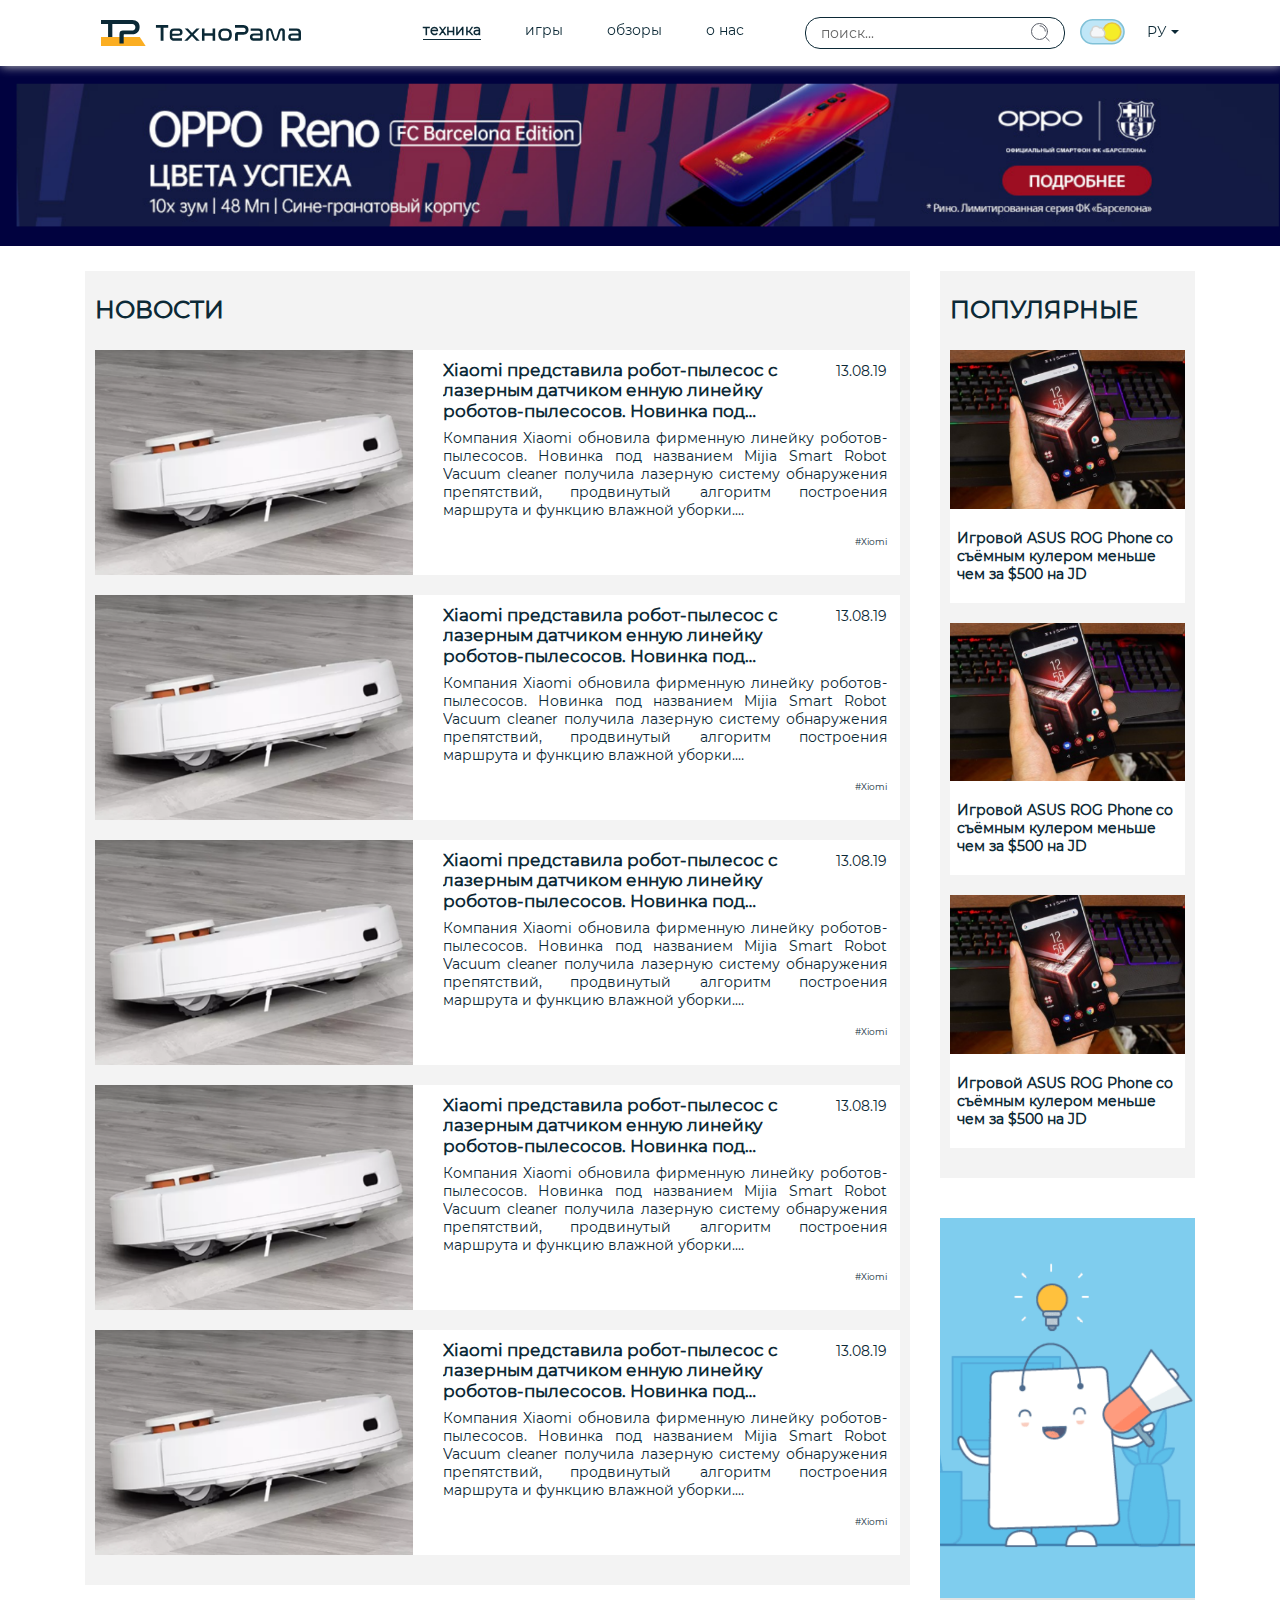
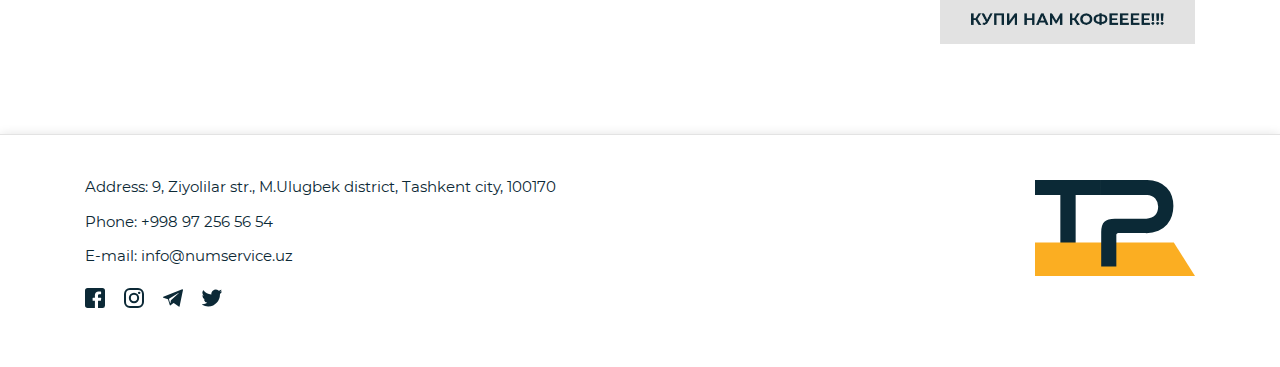
==== commit 111381e0: "night" ====
--- a/index.html
+++ b/index.html
@@ -331,30 +331,41 @@
             <h3 class="popular_news_title">
               ПОПУЛЯРНЫЕ
             </h3>
-            <div class="popular_news">
-              <img src="img/Post.png" alt="post" class="img-fluid pop_img">
-              <a href="news.html">
-                <p class="popular_news_title">
-                  Игровой ASUS ROG Phone со съёмным кулером меньше чем за $500 на JD
-                </p>
-              </a>
-            </div>
-            <div class="popular_news">
-              <img src="img/Post.png" alt="post" class="img-fluid pop_img">
-              <a href="news.html">
-                <p class="popular_news_title">
-                  Игровой ASUS ROG Phone со съёмным кулером меньше чем за $500 на JD
-                </p>
-              </a>
-            </div>
-            <div class="popular_news">
-              <img src="img/Post.png" alt="post" class="img-fluid pop_img">
-              <a href="news.html">
-                <p class="popular_news_title">
-                  Игровой ASUS ROG Phone со съёмным кулером меньше чем за $500 на JD
-                </p>
-              </a>
-            </div>
+            <div class="row">
+              <div class=" col-xl-12 col-lg-12 col-md-4 col-sm-12 col-xs-12">
+                <div class="popular_news">
+                  <img src="img/Post.png" alt="post" class="img-fluid pop_img">
+                  <a href="news.html">
+                    <p class="popular_news_title">
+                      Игровой ASUS ROG Phone со съёмным кулером меньше чем за $500 на JD
+                    </p>
+                  </a>
+                </div>
+              </div>
+              <div class=" col-xl-12 col-lg-12 col-md-4 col-sm-12 col-xs-12">
+                <div class="popular_news">
+                  <img src="img/Post.png" alt="post" class="img-fluid pop_img">
+                  <a href="news.html">
+                    <p class="popular_news_title">
+                      Игровой ASUS ROG Phone со съёмным кулером меньше чем за $500 на JD
+                    </p>
+                  </a>
+                </div>
+              </div>
+              <div class=" col-xl-12 col-lg-12 col-md-4 col-sm-12 col-xs-12">
+                <div class="popular_news">
+                  <img src="img/Post.png" alt="post" class="img-fluid pop_img">
+                  <a href="news.html">
+                    <p class="popular_news_title">
+                      Игровой ASUS ROG Phone со съёмным кулером меньше чем за $500 на JD
+                    </p>
+                  </a>
+                </div>
+              </div>
+            </div>
+            
+            
+            
           </div>
           <!-- place for ads -->
           <div class="ad_block">
--- a/css/main.min.css
+++ b/css/main.min.css
@@ -1 +1 @@
-:root{--blue:#007bff;--indigo:#6610f2;--purple:#6f42c1;--pink:#e83e8c;--red:#dc3545;--orange:#fd7e14;--yellow:#ffc107;--green:#28a745;--teal:#20c997;--cyan:#17a2b8;--white:#fff;--gray:#6c757d;--gray-dark:#343a40;--primary:#007bff;--secondary:#6c757d;--success:#28a745;--info:#17a2b8;--warning:#ffc107;--danger:#dc3545;--light:#f8f9fa;--dark:#343a40;--breakpoint-xs:0;--breakpoint-sm:576px;--breakpoint-md:768px;--breakpoint-lg:992px;--breakpoint-xl:1200px;--font-family-sans-serif:-apple-system,BlinkMacSystemFont,"Segoe UI",Roboto,"Helvetica Neue",Arial,sans-serif,"Apple Color Emoji","Segoe UI Emoji","Segoe UI Symbol";--font-family-monospace:SFMono-Regular,Menlo,Monaco,Consolas,"Liberation Mono","Courier New",monospace}*,::after,::before{box-sizing:border-box}html{font-family:sans-serif;line-height:1.15;-webkit-text-size-adjust:100%;-ms-text-size-adjust:100%;-ms-overflow-style:scrollbar;-webkit-tap-highlight-color:transparent}@-ms-viewport{width:device-width}article,aside,dialog,figcaption,figure,footer,header,hgroup,main,nav,section{display:block}body{margin:0;font-family:-apple-system,BlinkMacSystemFont,"Segoe UI",Roboto,"Helvetica Neue",Arial,sans-serif,"Apple Color Emoji","Segoe UI Emoji","Segoe UI Symbol";font-size:1rem;font-weight:400;line-height:1.5;color:#212529;text-align:left;background-color:#fff}[tabindex="-1"]:focus{outline:0!important}hr{box-sizing:content-box;height:0;overflow:visible}h1,h2,h3,h4,h5,h6{margin-top:0;margin-bottom:.5rem}p{margin-top:0;margin-bottom:1rem}abbr[data-original-title],abbr[title]{text-decoration:underline;-webkit-text-decoration:underline dotted;text-decoration:underline dotted;cursor:help;border-bottom:0}address{margin-bottom:1rem;font-style:normal;line-height:inherit}dl,ol,ul{margin-top:0;margin-bottom:1rem}ol ol,ol ul,ul ol,ul ul{margin-bottom:0}dt{font-weight:700}dd{margin-bottom:.5rem;margin-left:0}blockquote{margin:0 0 1rem}dfn{font-style:italic}b,strong{font-weight:bolder}small{font-size:80%}sub,sup{position:relative;font-size:75%;line-height:0;vertical-align:baseline}sub{bottom:-.25em}sup{top:-.5em}a{color:#007bff;text-decoration:none;background-color:transparent;-webkit-text-decoration-skip:objects}a:hover{color:#0056b3;text-decoration:underline}a:not([href]):not([tabindex]){color:inherit;text-decoration:none}a:not([href]):not([tabindex]):focus,a:not([href]):not([tabindex]):hover{color:inherit;text-decoration:none}a:not([href]):not([tabindex]):focus{outline:0}code,kbd,pre,samp{font-family:monospace,monospace;font-size:1em}pre{margin-top:0;margin-bottom:1rem;overflow:auto;-ms-overflow-style:scrollbar}figure{margin:0 0 1rem}img{vertical-align:middle;border-style:none}svg:not(:root){overflow:hidden}table{border-collapse:collapse}caption{padding-top:.75rem;padding-bottom:.75rem;color:#6c757d;text-align:left;caption-side:bottom}th{text-align:inherit}label{display:inline-block;margin-bottom:.5rem}button{border-radius:0}button:focus{outline:1px dotted;outline:5px auto -webkit-focus-ring-color}button,input,optgroup,select,textarea{margin:0;font-family:inherit;font-size:inherit;line-height:inherit}button,input{overflow:visible}button,select{text-transform:none}[type=reset],[type=submit],button,html [type=button]{-webkit-appearance:button}[type=button]::-moz-focus-inner,[type=reset]::-moz-focus-inner,[type=submit]::-moz-focus-inner,button::-moz-focus-inner{padding:0;border-style:none}input[type=checkbox],input[type=radio]{box-sizing:border-box;padding:0}input[type=date],input[type=datetime-local],input[type=month],input[type=time]{-webkit-appearance:listbox}textarea{overflow:auto;resize:vertical}fieldset{min-width:0;padding:0;margin:0;border:0}legend{display:block;width:100%;max-width:100%;padding:0;margin-bottom:.5rem;font-size:1.5rem;line-height:inherit;color:inherit;white-space:normal}progress{vertical-align:baseline}[type=number]::-webkit-inner-spin-button,[type=number]::-webkit-outer-spin-button{height:auto}[type=search]{outline-offset:-2px;-webkit-appearance:none}[type=search]::-webkit-search-cancel-button,[type=search]::-webkit-search-decoration{-webkit-appearance:none}::-webkit-file-upload-button{font:inherit;-webkit-appearance:button}output{display:inline-block}summary{display:list-item;cursor:pointer}template{display:none}[hidden]{display:none!important}.h1,.h2,.h3,.h4,.h5,.h6,h1,h2,h3,h4,h5,h6{margin-bottom:.5rem;font-family:inherit;font-weight:500;line-height:1.2;color:inherit}.h1,h1{font-size:2.5rem}.h2,h2{font-size:2rem}.h3,h3{font-size:1.75rem}.h4,h4{font-size:1.5rem}.h5,h5{font-size:1.25rem}.h6,h6{font-size:1rem}.lead{font-size:1.25rem;font-weight:300}.display-1{font-size:6rem;font-weight:300;line-height:1.2}.display-2{font-size:5.5rem;font-weight:300;line-height:1.2}.display-3{font-size:4.5rem;font-weight:300;line-height:1.2}.display-4{font-size:3.5rem;font-weight:300;line-height:1.2}hr{margin-top:1rem;margin-bottom:1rem;border:0;border-top:1px solid rgba(0,0,0,.1)}.small,small{font-size:80%;font-weight:400}.mark,mark{padding:.2em;background-color:#fcf8e3}.list-unstyled{padding-left:0;list-style:none}.list-inline{padding-left:0;list-style:none}.list-inline-item{display:inline-block}.list-inline-item:not(:last-child){margin-right:.5rem}.initialism{font-size:90%;text-transform:uppercase}.blockquote{margin-bottom:1rem;font-size:1.25rem}.blockquote-footer{display:block;font-size:80%;color:#6c757d}.blockquote-footer::before{content:"\2014 \00A0"}.img-fluid{max-width:100%;height:auto}.img-thumbnail{padding:.25rem;background-color:#fff;border:1px solid #dee2e6;border-radius:.25rem;max-width:100%;height:auto}.figure{display:inline-block}.figure-img{margin-bottom:.5rem;line-height:1}.figure-caption{font-size:90%;color:#6c757d}code,kbd,pre,samp{font-family:SFMono-Regular,Menlo,Monaco,Consolas,"Liberation Mono","Courier New",monospace}code{font-size:87.5%;color:#e83e8c;word-break:break-word}a>code{color:inherit}kbd{padding:.2rem .4rem;font-size:87.5%;color:#fff;background-color:#212529;border-radius:.2rem}kbd kbd{padding:0;font-size:100%;font-weight:700}pre{display:block;font-size:87.5%;color:#212529}pre code{font-size:inherit;color:inherit;word-break:normal}.pre-scrollable{max-height:340px;overflow-y:scroll}.container{width:100%;padding-right:15px;padding-left:15px;margin-right:auto;margin-left:auto}@media (min-width:576px){.container{max-width:540px}}@media (min-width:768px){.container{max-width:720px}}@media (min-width:992px){.container{max-width:960px}}@media (min-width:1200px){.container{max-width:1140px}}.container-fluid{width:100%;padding-right:15px;padding-left:15px;margin-right:auto;margin-left:auto}.row{display:-ms-flexbox;display:flex;-ms-flex-wrap:wrap;flex-wrap:wrap;margin-right:-15px;margin-left:-15px}.no-gutters{margin-right:0;margin-left:0}.no-gutters>.col,.no-gutters>[class*=col-]{padding-right:0;padding-left:0}.col,.col-1,.col-10,.col-11,.col-12,.col-2,.col-3,.col-4,.col-5,.col-6,.col-7,.col-8,.col-9,.col-auto,.col-lg,.col-lg-1,.col-lg-10,.col-lg-11,.col-lg-12,.col-lg-2,.col-lg-3,.col-lg-4,.col-lg-5,.col-lg-6,.col-lg-7,.col-lg-8,.col-lg-9,.col-lg-auto,.col-md,.col-md-1,.col-md-10,.col-md-11,.col-md-12,.col-md-2,.col-md-3,.col-md-4,.col-md-5,.col-md-6,.col-md-7,.col-md-8,.col-md-9,.col-md-auto,.col-sm,.col-sm-1,.col-sm-10,.col-sm-11,.col-sm-12,.col-sm-2,.col-sm-3,.col-sm-4,.col-sm-5,.col-sm-6,.col-sm-7,.col-sm-8,.col-sm-9,.col-sm-auto,.col-xl,.col-xl-1,.col-xl-10,.col-xl-11,.col-xl-12,.col-xl-2,.col-xl-3,.col-xl-4,.col-xl-5,.col-xl-6,.col-xl-7,.col-xl-8,.col-xl-9,.col-xl-auto{position:relative;width:100%;min-height:1px;padding-right:15px;padding-left:15px}.col{-ms-flex-preferred-size:0;flex-basis:0;-ms-flex-positive:1;flex-grow:1;max-width:100%}.col-auto{-ms-flex:0 0 auto;flex:0 0 auto;width:auto;max-width:none}.col-1{-ms-flex:0 0 8.333333%;flex:0 0 8.333333%;max-width:8.333333%}.col-2{-ms-flex:0 0 16.666667%;flex:0 0 16.666667%;max-width:16.666667%}.col-3{-ms-flex:0 0 25%;flex:0 0 25%;max-width:25%}.col-4{-ms-flex:0 0 33.333333%;flex:0 0 33.333333%;max-width:33.333333%}.col-5{-ms-flex:0 0 41.666667%;flex:0 0 41.666667%;max-width:41.666667%}.col-6{-ms-flex:0 0 50%;flex:0 0 50%;max-width:50%}.col-7{-ms-flex:0 0 58.333333%;flex:0 0 58.333333%;max-width:58.333333%}.col-8{-ms-flex:0 0 66.666667%;flex:0 0 66.666667%;max-width:66.666667%}.col-9{-ms-flex:0 0 75%;flex:0 0 75%;max-width:75%}.col-10{-ms-flex:0 0 83.333333%;flex:0 0 83.333333%;max-width:83.333333%}.col-11{-ms-flex:0 0 91.666667%;flex:0 0 91.666667%;max-width:91.666667%}.col-12{-ms-flex:0 0 100%;flex:0 0 100%;max-width:100%}.order-first{-ms-flex-order:-1;order:-1}.order-last{-ms-flex-order:13;order:13}.order-0{-ms-flex-order:0;order:0}.order-1{-ms-flex-order:1;order:1}.order-2{-ms-flex-order:2;order:2}.order-3{-ms-flex-order:3;order:3}.order-4{-ms-flex-order:4;order:4}.order-5{-ms-flex-order:5;order:5}.order-6{-ms-flex-order:6;order:6}.order-7{-ms-flex-order:7;order:7}.order-8{-ms-flex-order:8;order:8}.order-9{-ms-flex-order:9;order:9}.order-10{-ms-flex-order:10;order:10}.order-11{-ms-flex-order:11;order:11}.order-12{-ms-flex-order:12;order:12}.offset-1{margin-left:8.333333%}.offset-2{margin-left:16.666667%}.offset-3{margin-left:25%}.offset-4{margin-left:33.333333%}.offset-5{margin-left:41.666667%}.offset-6{margin-left:50%}.offset-7{margin-left:58.333333%}.offset-8{margin-left:66.666667%}.offset-9{margin-left:75%}.offset-10{margin-left:83.333333%}.offset-11{margin-left:91.666667%}@media (min-width:576px){.col-sm{-ms-flex-preferred-size:0;flex-basis:0;-ms-flex-positive:1;flex-grow:1;max-width:100%}.col-sm-auto{-ms-flex:0 0 auto;flex:0 0 auto;width:auto;max-width:none}.col-sm-1{-ms-flex:0 0 8.333333%;flex:0 0 8.333333%;max-width:8.333333%}.col-sm-2{-ms-flex:0 0 16.666667%;flex:0 0 16.666667%;max-width:16.666667%}.col-sm-3{-ms-flex:0 0 25%;flex:0 0 25%;max-width:25%}.col-sm-4{-ms-flex:0 0 33.333333%;flex:0 0 33.333333%;max-width:33.333333%}.col-sm-5{-ms-flex:0 0 41.666667%;flex:0 0 41.666667%;max-width:41.666667%}.col-sm-6{-ms-flex:0 0 50%;flex:0 0 50%;max-width:50%}.col-sm-7{-ms-flex:0 0 58.333333%;flex:0 0 58.333333%;max-width:58.333333%}.col-sm-8{-ms-flex:0 0 66.666667%;flex:0 0 66.666667%;max-width:66.666667%}.col-sm-9{-ms-flex:0 0 75%;flex:0 0 75%;max-width:75%}.col-sm-10{-ms-flex:0 0 83.333333%;flex:0 0 83.333333%;max-width:83.333333%}.col-sm-11{-ms-flex:0 0 91.666667%;flex:0 0 91.666667%;max-width:91.666667%}.col-sm-12{-ms-flex:0 0 100%;flex:0 0 100%;max-width:100%}.order-sm-first{-ms-flex-order:-1;order:-1}.order-sm-last{-ms-flex-order:13;order:13}.order-sm-0{-ms-flex-order:0;order:0}.order-sm-1{-ms-flex-order:1;order:1}.order-sm-2{-ms-flex-order:2;order:2}.order-sm-3{-ms-flex-order:3;order:3}.order-sm-4{-ms-flex-order:4;order:4}.order-sm-5{-ms-flex-order:5;order:5}.order-sm-6{-ms-flex-order:6;order:6}.order-sm-7{-ms-flex-order:7;order:7}.order-sm-8{-ms-flex-order:8;order:8}.order-sm-9{-ms-flex-order:9;order:9}.order-sm-10{-ms-flex-order:10;order:10}.order-sm-11{-ms-flex-order:11;order:11}.order-sm-12{-ms-flex-order:12;order:12}.offset-sm-0{margin-left:0}.offset-sm-1{margin-left:8.333333%}.offset-sm-2{margin-left:16.666667%}.offset-sm-3{margin-left:25%}.offset-sm-4{margin-left:33.333333%}.offset-sm-5{margin-left:41.666667%}.offset-sm-6{margin-left:50%}.offset-sm-7{margin-left:58.333333%}.offset-sm-8{margin-left:66.666667%}.offset-sm-9{margin-left:75%}.offset-sm-10{margin-left:83.333333%}.offset-sm-11{margin-left:91.666667%}}@media (min-width:768px){.col-md{-ms-flex-preferred-size:0;flex-basis:0;-ms-flex-positive:1;flex-grow:1;max-width:100%}.col-md-auto{-ms-flex:0 0 auto;flex:0 0 auto;width:auto;max-width:none}.col-md-1{-ms-flex:0 0 8.333333%;flex:0 0 8.333333%;max-width:8.333333%}.col-md-2{-ms-flex:0 0 16.666667%;flex:0 0 16.666667%;max-width:16.666667%}.col-md-3{-ms-flex:0 0 25%;flex:0 0 25%;max-width:25%}.col-md-4{-ms-flex:0 0 33.333333%;flex:0 0 33.333333%;max-width:33.333333%}.col-md-5{-ms-flex:0 0 41.666667%;flex:0 0 41.666667%;max-width:41.666667%}.col-md-6{-ms-flex:0 0 50%;flex:0 0 50%;max-width:50%}.col-md-7{-ms-flex:0 0 58.333333%;flex:0 0 58.333333%;max-width:58.333333%}.col-md-8{-ms-flex:0 0 66.666667%;flex:0 0 66.666667%;max-width:66.666667%}.col-md-9{-ms-flex:0 0 75%;flex:0 0 75%;max-width:75%}.col-md-10{-ms-flex:0 0 83.333333%;flex:0 0 83.333333%;max-width:83.333333%}.col-md-11{-ms-flex:0 0 91.666667%;flex:0 0 91.666667%;max-width:91.666667%}.col-md-12{-ms-flex:0 0 100%;flex:0 0 100%;max-width:100%}.order-md-first{-ms-flex-order:-1;order:-1}.order-md-last{-ms-flex-order:13;order:13}.order-md-0{-ms-flex-order:0;order:0}.order-md-1{-ms-flex-order:1;order:1}.order-md-2{-ms-flex-order:2;order:2}.order-md-3{-ms-flex-order:3;order:3}.order-md-4{-ms-flex-order:4;order:4}.order-md-5{-ms-flex-order:5;order:5}.order-md-6{-ms-flex-order:6;order:6}.order-md-7{-ms-flex-order:7;order:7}.order-md-8{-ms-flex-order:8;order:8}.order-md-9{-ms-flex-order:9;order:9}.order-md-10{-ms-flex-order:10;order:10}.order-md-11{-ms-flex-order:11;order:11}.order-md-12{-ms-flex-order:12;order:12}.offset-md-0{margin-left:0}.offset-md-1{margin-left:8.333333%}.offset-md-2{margin-left:16.666667%}.offset-md-3{margin-left:25%}.offset-md-4{margin-left:33.333333%}.offset-md-5{margin-left:41.666667%}.offset-md-6{margin-left:50%}.offset-md-7{margin-left:58.333333%}.offset-md-8{margin-left:66.666667%}.offset-md-9{margin-left:75%}.offset-md-10{margin-left:83.333333%}.offset-md-11{margin-left:91.666667%}}@media (min-width:992px){.col-lg{-ms-flex-preferred-size:0;flex-basis:0;-ms-flex-positive:1;flex-grow:1;max-width:100%}.col-lg-auto{-ms-flex:0 0 auto;flex:0 0 auto;width:auto;max-width:none}.col-lg-1{-ms-flex:0 0 8.333333%;flex:0 0 8.333333%;max-width:8.333333%}.col-lg-2{-ms-flex:0 0 16.666667%;flex:0 0 16.666667%;max-width:16.666667%}.col-lg-3{-ms-flex:0 0 25%;flex:0 0 25%;max-width:25%}.col-lg-4{-ms-flex:0 0 33.333333%;flex:0 0 33.333333%;max-width:33.333333%}.col-lg-5{-ms-flex:0 0 41.666667%;flex:0 0 41.666667%;max-width:41.666667%}.col-lg-6{-ms-flex:0 0 50%;flex:0 0 50%;max-width:50%}.col-lg-7{-ms-flex:0 0 58.333333%;flex:0 0 58.333333%;max-width:58.333333%}.col-lg-8{-ms-flex:0 0 66.666667%;flex:0 0 66.666667%;max-width:66.666667%}.col-lg-9{-ms-flex:0 0 75%;flex:0 0 75%;max-width:75%}.col-lg-10{-ms-flex:0 0 83.333333%;flex:0 0 83.333333%;max-width:83.333333%}.col-lg-11{-ms-flex:0 0 91.666667%;flex:0 0 91.666667%;max-width:91.666667%}.col-lg-12{-ms-flex:0 0 100%;flex:0 0 100%;max-width:100%}.order-lg-first{-ms-flex-order:-1;order:-1}.order-lg-last{-ms-flex-order:13;order:13}.order-lg-0{-ms-flex-order:0;order:0}.order-lg-1{-ms-flex-order:1;order:1}.order-lg-2{-ms-flex-order:2;order:2}.order-lg-3{-ms-flex-order:3;order:3}.order-lg-4{-ms-flex-order:4;order:4}.order-lg-5{-ms-flex-order:5;order:5}.order-lg-6{-ms-flex-order:6;order:6}.order-lg-7{-ms-flex-order:7;order:7}.order-lg-8{-ms-flex-order:8;order:8}.order-lg-9{-ms-flex-order:9;order:9}.order-lg-10{-ms-flex-order:10;order:10}.order-lg-11{-ms-flex-order:11;order:11}.order-lg-12{-ms-flex-order:12;order:12}.offset-lg-0{margin-left:0}.offset-lg-1{margin-left:8.333333%}.offset-lg-2{margin-left:16.666667%}.offset-lg-3{margin-left:25%}.offset-lg-4{margin-left:33.333333%}.offset-lg-5{margin-left:41.666667%}.offset-lg-6{margin-left:50%}.offset-lg-7{margin-left:58.333333%}.offset-lg-8{margin-left:66.666667%}.offset-lg-9{margin-left:75%}.offset-lg-10{margin-left:83.333333%}.offset-lg-11{margin-left:91.666667%}}@media (min-width:1200px){.col-xl{-ms-flex-preferred-size:0;flex-basis:0;-ms-flex-positive:1;flex-grow:1;max-width:100%}.col-xl-auto{-ms-flex:0 0 auto;flex:0 0 auto;width:auto;max-width:none}.col-xl-1{-ms-flex:0 0 8.333333%;flex:0 0 8.333333%;max-width:8.333333%}.col-xl-2{-ms-flex:0 0 16.666667%;flex:0 0 16.666667%;max-width:16.666667%}.col-xl-3{-ms-flex:0 0 25%;flex:0 0 25%;max-width:25%}.col-xl-4{-ms-flex:0 0 33.333333%;flex:0 0 33.333333%;max-width:33.333333%}.col-xl-5{-ms-flex:0 0 41.666667%;flex:0 0 41.666667%;max-width:41.666667%}.col-xl-6{-ms-flex:0 0 50%;flex:0 0 50%;max-width:50%}.col-xl-7{-ms-flex:0 0 58.333333%;flex:0 0 58.333333%;max-width:58.333333%}.col-xl-8{-ms-flex:0 0 66.666667%;flex:0 0 66.666667%;max-width:66.666667%}.col-xl-9{-ms-flex:0 0 75%;flex:0 0 75%;max-width:75%}.col-xl-10{-ms-flex:0 0 83.333333%;flex:0 0 83.333333%;max-width:83.333333%}.col-xl-11{-ms-flex:0 0 91.666667%;flex:0 0 91.666667%;max-width:91.666667%}.col-xl-12{-ms-flex:0 0 100%;flex:0 0 100%;max-width:100%}.order-xl-first{-ms-flex-order:-1;order:-1}.order-xl-last{-ms-flex-order:13;order:13}.order-xl-0{-ms-flex-order:0;order:0}.order-xl-1{-ms-flex-order:1;order:1}.order-xl-2{-ms-flex-order:2;order:2}.order-xl-3{-ms-flex-order:3;order:3}.order-xl-4{-ms-flex-order:4;order:4}.order-xl-5{-ms-flex-order:5;order:5}.order-xl-6{-ms-flex-order:6;order:6}.order-xl-7{-ms-flex-order:7;order:7}.order-xl-8{-ms-flex-order:8;order:8}.order-xl-9{-ms-flex-order:9;order:9}.order-xl-10{-ms-flex-order:10;order:10}.order-xl-11{-ms-flex-order:11;order:11}.order-xl-12{-ms-flex-order:12;order:12}.offset-xl-0{margin-left:0}.offset-xl-1{margin-left:8.333333%}.offset-xl-2{margin-left:16.666667%}.offset-xl-3{margin-left:25%}.offset-xl-4{margin-left:33.333333%}.offset-xl-5{margin-left:41.666667%}.offset-xl-6{margin-left:50%}.offset-xl-7{margin-left:58.333333%}.offset-xl-8{margin-left:66.666667%}.offset-xl-9{margin-left:75%}.offset-xl-10{margin-left:83.333333%}.offset-xl-11{margin-left:91.666667%}}.table{width:100%;max-width:100%;margin-bottom:1rem;background-color:transparent}.table td,.table th{padding:.75rem;vertical-align:top;border-top:1px solid #dee2e6}.table thead th{vertical-align:bottom;border-bottom:2px solid #dee2e6}.table tbody+tbody{border-top:2px solid #dee2e6}.table .table{background-color:#fff}.table-sm td,.table-sm th{padding:.3rem}.table-bordered{border:1px solid #dee2e6}.table-bordered td,.table-bordered th{border:1px solid #dee2e6}.table-bordered thead td,.table-bordered thead th{border-bottom-width:2px}.table-borderless tbody+tbody,.table-borderless td,.table-borderless th,.table-borderless thead th{border:0}.table-striped tbody tr:nth-of-type(odd){background-color:rgba(0,0,0,.05)}.table-hover tbody tr:hover{background-color:rgba(0,0,0,.075)}.table-primary,.table-primary>td,.table-primary>th{background-color:#b8daff}.table-hover .table-primary:hover{background-color:#9fcdff}.table-hover .table-primary:hover>td,.table-hover .table-primary:hover>th{background-color:#9fcdff}.table-secondary,.table-secondary>td,.table-secondary>th{background-color:#d6d8db}.table-hover .table-secondary:hover{background-color:#c8cbcf}.table-hover .table-secondary:hover>td,.table-hover .table-secondary:hover>th{background-color:#c8cbcf}.table-success,.table-success>td,.table-success>th{background-color:#c3e6cb}.table-hover .table-success:hover{background-color:#b1dfbb}.table-hover .table-success:hover>td,.table-hover .table-success:hover>th{background-color:#b1dfbb}.table-info,.table-info>td,.table-info>th{background-color:#bee5eb}.table-hover .table-info:hover{background-color:#abdde5}.table-hover .table-info:hover>td,.table-hover .table-info:hover>th{background-color:#abdde5}.table-warning,.table-warning>td,.table-warning>th{background-color:#ffeeba}.table-hover .table-warning:hover{background-color:#ffe8a1}.table-hover .table-warning:hover>td,.table-hover .table-warning:hover>th{background-color:#ffe8a1}.table-danger,.table-danger>td,.table-danger>th{background-color:#f5c6cb}.table-hover .table-danger:hover{background-color:#f1b0b7}.table-hover .table-danger:hover>td,.table-hover .table-danger:hover>th{background-color:#f1b0b7}.table-light,.table-light>td,.table-light>th{background-color:#fdfdfe}.table-hover .table-light:hover{background-color:#ececf6}.table-hover .table-light:hover>td,.table-hover .table-light:hover>th{background-color:#ececf6}.table-dark,.table-dark>td,.table-dark>th{background-color:#c6c8ca}.table-hover .table-dark:hover{background-color:#b9bbbe}.table-hover .table-dark:hover>td,.table-hover .table-dark:hover>th{background-color:#b9bbbe}.table-active,.table-active>td,.table-active>th{background-color:rgba(0,0,0,.075)}.table-hover .table-active:hover{background-color:rgba(0,0,0,.075)}.table-hover .table-active:hover>td,.table-hover .table-active:hover>th{background-color:rgba(0,0,0,.075)}.table .thead-dark th{color:#fff;background-color:#212529;border-color:#32383e}.table .thead-light th{color:#495057;background-color:#e9ecef;border-color:#dee2e6}.table-dark{color:#fff;background-color:#212529}.table-dark td,.table-dark th,.table-dark thead th{border-color:#32383e}.table-dark.table-bordered{border:0}.table-dark.table-striped tbody tr:nth-of-type(odd){background-color:rgba(255,255,255,.05)}.table-dark.table-hover tbody tr:hover{background-color:rgba(255,255,255,.075)}@media (max-width:575.98px){.table-responsive-sm{display:block;width:100%;overflow-x:auto;-webkit-overflow-scrolling:touch;-ms-overflow-style:-ms-autohiding-scrollbar}.table-responsive-sm>.table-bordered{border:0}}@media (max-width:767.98px){.table-responsive-md{display:block;width:100%;overflow-x:auto;-webkit-overflow-scrolling:touch;-ms-overflow-style:-ms-autohiding-scrollbar}.table-responsive-md>.table-bordered{border:0}}@media (max-width:991.98px){.table-responsive-lg{display:block;width:100%;overflow-x:auto;-webkit-overflow-scrolling:touch;-ms-overflow-style:-ms-autohiding-scrollbar}.table-responsive-lg>.table-bordered{border:0}}@media (max-width:1199.98px){.table-responsive-xl{display:block;width:100%;overflow-x:auto;-webkit-overflow-scrolling:touch;-ms-overflow-style:-ms-autohiding-scrollbar}.table-responsive-xl>.table-bordered{border:0}}.table-responsive{display:block;width:100%;overflow-x:auto;-webkit-overflow-scrolling:touch;-ms-overflow-style:-ms-autohiding-scrollbar}.table-responsive>.table-bordered{border:0}.form-control{display:block;width:100%;padding:.375rem .75rem;font-size:1rem;line-height:1.5;color:#495057;background-color:#fff;background-clip:padding-box;border:1px solid #ced4da;border-radius:.25rem;transition:border-color .15s ease-in-out,box-shadow .15s ease-in-out}@media screen and (prefers-reduced-motion:reduce){.form-control{transition:none}}.form-control::-ms-expand{background-color:transparent;border:0}.form-control:focus{color:#495057;background-color:#fff;border-color:#80bdff;outline:0;box-shadow:0 0 0 .2rem rgba(0,123,255,.25)}.form-control::-webkit-input-placeholder{color:#6c757d;opacity:1}.form-control::-moz-placeholder{color:#6c757d;opacity:1}.form-control:-ms-input-placeholder{color:#6c757d;opacity:1}.form-control::-ms-input-placeholder{color:#6c757d;opacity:1}.form-control::placeholder{color:#6c757d;opacity:1}.form-control:disabled,.form-control[readonly]{background-color:#e9ecef;opacity:1}select.form-control:not([size]):not([multiple]){height:calc(2.25rem + 2px)}select.form-control:focus::-ms-value{color:#495057;background-color:#fff}.form-control-file,.form-control-range{display:block;width:100%}.col-form-label{padding-top:calc(.375rem + 1px);padding-bottom:calc(.375rem + 1px);margin-bottom:0;font-size:inherit;line-height:1.5}.col-form-label-lg{padding-top:calc(.5rem + 1px);padding-bottom:calc(.5rem + 1px);font-size:1.25rem;line-height:1.5}.col-form-label-sm{padding-top:calc(.25rem + 1px);padding-bottom:calc(.25rem + 1px);font-size:.875rem;line-height:1.5}.form-control-plaintext{display:block;width:100%;padding-top:.375rem;padding-bottom:.375rem;margin-bottom:0;line-height:1.5;color:#212529;background-color:transparent;border:solid transparent;border-width:1px 0}.form-control-plaintext.form-control-lg,.form-control-plaintext.form-control-sm,.input-group-lg>.form-control-plaintext.form-control,.input-group-lg>.input-group-append>.form-control-plaintext.btn,.input-group-lg>.input-group-append>.form-control-plaintext.input-group-text,.input-group-lg>.input-group-prepend>.form-control-plaintext.btn,.input-group-lg>.input-group-prepend>.form-control-plaintext.input-group-text,.input-group-sm>.form-control-plaintext.form-control,.input-group-sm>.input-group-append>.form-control-plaintext.btn,.input-group-sm>.input-group-append>.form-control-plaintext.input-group-text,.input-group-sm>.input-group-prepend>.form-control-plaintext.btn,.input-group-sm>.input-group-prepend>.form-control-plaintext.input-group-text{padding-right:0;padding-left:0}.form-control-sm,.input-group-sm>.form-control,.input-group-sm>.input-group-append>.btn,.input-group-sm>.input-group-append>.input-group-text,.input-group-sm>.input-group-prepend>.btn,.input-group-sm>.input-group-prepend>.input-group-text{padding:.25rem .5rem;font-size:.875rem;line-height:1.5;border-radius:.2rem}.input-group-sm>.input-group-append>select.btn:not([size]):not([multiple]),.input-group-sm>.input-group-append>select.input-group-text:not([size]):not([multiple]),.input-group-sm>.input-group-prepend>select.btn:not([size]):not([multiple]),.input-group-sm>.input-group-prepend>select.input-group-text:not([size]):not([multiple]),.input-group-sm>select.form-control:not([size]):not([multiple]),select.form-control-sm:not([size]):not([multiple]){height:calc(1.8125rem + 2px)}.form-control-lg,.input-group-lg>.form-control,.input-group-lg>.input-group-append>.btn,.input-group-lg>.input-group-append>.input-group-text,.input-group-lg>.input-group-prepend>.btn,.input-group-lg>.input-group-prepend>.input-group-text{padding:.5rem 1rem;font-size:1.25rem;line-height:1.5;border-radius:.3rem}.input-group-lg>.input-group-append>select.btn:not([size]):not([multiple]),.input-group-lg>.input-group-append>select.input-group-text:not([size]):not([multiple]),.input-group-lg>.input-group-prepend>select.btn:not([size]):not([multiple]),.input-group-lg>.input-group-prepend>select.input-group-text:not([size]):not([multiple]),.input-group-lg>select.form-control:not([size]):not([multiple]),select.form-control-lg:not([size]):not([multiple]){height:calc(2.875rem + 2px)}.form-group{margin-bottom:1rem}.form-text{display:block;margin-top:.25rem}.form-row{display:-ms-flexbox;display:flex;-ms-flex-wrap:wrap;flex-wrap:wrap;margin-right:-5px;margin-left:-5px}.form-row>.col,.form-row>[class*=col-]{padding-right:5px;padding-left:5px}.form-check{position:relative;display:block;padding-left:1.25rem}.form-check-input{position:absolute;margin-top:.3rem;margin-left:-1.25rem}.form-check-input:disabled~.form-check-label{color:#6c757d}.form-check-label{margin-bottom:0}.form-check-inline{display:-ms-inline-flexbox;display:inline-flex;-ms-flex-align:center;align-items:center;padding-left:0;margin-right:.75rem}.form-check-inline .form-check-input{position:static;margin-top:0;margin-right:.3125rem;margin-left:0}.valid-feedback{display:none;width:100%;margin-top:.25rem;font-size:80%;color:#28a745}.valid-tooltip{position:absolute;top:100%;z-index:5;display:none;max-width:100%;padding:.5rem;margin-top:.1rem;font-size:.875rem;line-height:1;color:#fff;background-color:rgba(40,167,69,.8);border-radius:.2rem}.custom-select.is-valid,.form-control.is-valid,.was-validated .custom-select:valid,.was-validated .form-control:valid{border-color:#28a745}.custom-select.is-valid:focus,.form-control.is-valid:focus,.was-validated .custom-select:valid:focus,.was-validated .form-control:valid:focus{border-color:#28a745;box-shadow:0 0 0 .2rem rgba(40,167,69,.25)}.custom-select.is-valid~.valid-feedback,.custom-select.is-valid~.valid-tooltip,.form-control.is-valid~.valid-feedback,.form-control.is-valid~.valid-tooltip,.was-validated .custom-select:valid~.valid-feedback,.was-validated .custom-select:valid~.valid-tooltip,.was-validated .form-control:valid~.valid-feedback,.was-validated .form-control:valid~.valid-tooltip{display:block}.form-check-input.is-valid~.form-check-label,.was-validated .form-check-input:valid~.form-check-label{color:#28a745}.form-check-input.is-valid~.valid-feedback,.form-check-input.is-valid~.valid-tooltip,.was-validated .form-check-input:valid~.valid-feedback,.was-validated .form-check-input:valid~.valid-tooltip{display:block}.custom-control-input.is-valid~.custom-control-label,.was-validated .custom-control-input:valid~.custom-control-label{color:#28a745}.custom-control-input.is-valid~.custom-control-label::before,.was-validated .custom-control-input:valid~.custom-control-label::before{background-color:#71dd8a}.custom-control-input.is-valid~.valid-feedback,.custom-control-input.is-valid~.valid-tooltip,.was-validated .custom-control-input:valid~.valid-feedback,.was-validated .custom-control-input:valid~.valid-tooltip{display:block}.custom-control-input.is-valid:checked~.custom-control-label::before,.was-validated .custom-control-input:valid:checked~.custom-control-label::before{background-color:#34ce57}.custom-control-input.is-valid:focus~.custom-control-label::before,.was-validated .custom-control-input:valid:focus~.custom-control-label::before{box-shadow:0 0 0 1px #fff,0 0 0 .2rem rgba(40,167,69,.25)}.custom-file-input.is-valid~.custom-file-label,.was-validated .custom-file-input:valid~.custom-file-label{border-color:#28a745}.custom-file-input.is-valid~.custom-file-label::before,.was-validated .custom-file-input:valid~.custom-file-label::before{border-color:inherit}.custom-file-input.is-valid~.valid-feedback,.custom-file-input.is-valid~.valid-tooltip,.was-validated .custom-file-input:valid~.valid-feedback,.was-validated .custom-file-input:valid~.valid-tooltip{display:block}.custom-file-input.is-valid:focus~.custom-file-label,.was-validated .custom-file-input:valid:focus~.custom-file-label{box-shadow:0 0 0 .2rem rgba(40,167,69,.25)}.invalid-feedback{display:none;width:100%;margin-top:.25rem;font-size:80%;color:#dc3545}.invalid-tooltip{position:absolute;top:100%;z-index:5;display:none;max-width:100%;padding:.5rem;margin-top:.1rem;font-size:.875rem;line-height:1;color:#fff;background-color:rgba(220,53,69,.8);border-radius:.2rem}.custom-select.is-invalid,.form-control.is-invalid,.was-validated .custom-select:invalid,.was-validated .form-control:invalid{border-color:#dc3545}.custom-select.is-invalid:focus,.form-control.is-invalid:focus,.was-validated .custom-select:invalid:focus,.was-validated .form-control:invalid:focus{border-color:#dc3545;box-shadow:0 0 0 .2rem rgba(220,53,69,.25)}.custom-select.is-invalid~.invalid-feedback,.custom-select.is-invalid~.invalid-tooltip,.form-control.is-invalid~.invalid-feedback,.form-control.is-invalid~.invalid-tooltip,.was-validated .custom-select:invalid~.invalid-feedback,.was-validated .custom-select:invalid~.invalid-tooltip,.was-validated .form-control:invalid~.invalid-feedback,.was-validated .form-control:invalid~.invalid-tooltip{display:block}.form-check-input.is-invalid~.form-check-label,.was-validated .form-check-input:invalid~.form-check-label{color:#dc3545}.form-check-input.is-invalid~.invalid-feedback,.form-check-input.is-invalid~.invalid-tooltip,.was-validated .form-check-input:invalid~.invalid-feedback,.was-validated .form-check-input:invalid~.invalid-tooltip{display:block}.custom-control-input.is-invalid~.custom-control-label,.was-validated .custom-control-input:invalid~.custom-control-label{color:#dc3545}.custom-control-input.is-invalid~.custom-control-label::before,.was-validated .custom-control-input:invalid~.custom-control-label::before{background-color:#efa2a9}.custom-control-input.is-invalid~.invalid-feedback,.custom-control-input.is-invalid~.invalid-tooltip,.was-validated .custom-control-input:invalid~.invalid-feedback,.was-validated .custom-control-input:invalid~.invalid-tooltip{display:block}.custom-control-input.is-invalid:checked~.custom-control-label::before,.was-validated .custom-control-input:invalid:checked~.custom-control-label::before{background-color:#e4606d}.custom-control-input.is-invalid:focus~.custom-control-label::before,.was-validated .custom-control-input:invalid:focus~.custom-control-label::before{box-shadow:0 0 0 1px #fff,0 0 0 .2rem rgba(220,53,69,.25)}.custom-file-input.is-invalid~.custom-file-label,.was-validated .custom-file-input:invalid~.custom-file-label{border-color:#dc3545}.custom-file-input.is-invalid~.custom-file-label::before,.was-validated .custom-file-input:invalid~.custom-file-label::before{border-color:inherit}.custom-file-input.is-invalid~.invalid-feedback,.custom-file-input.is-invalid~.invalid-tooltip,.was-validated .custom-file-input:invalid~.invalid-feedback,.was-validated .custom-file-input:invalid~.invalid-tooltip{display:block}.custom-file-input.is-invalid:focus~.custom-file-label,.was-validated .custom-file-input:invalid:focus~.custom-file-label{box-shadow:0 0 0 .2rem rgba(220,53,69,.25)}.form-inline{display:-ms-flexbox;display:flex;-ms-flex-flow:row wrap;flex-flow:row wrap;-ms-flex-align:center;align-items:center}.form-inline .form-check{width:100%}@media (min-width:576px){.form-inline label{display:-ms-flexbox;display:flex;-ms-flex-align:center;align-items:center;-ms-flex-pack:center;justify-content:center;margin-bottom:0}.form-inline .form-group{display:-ms-flexbox;display:flex;-ms-flex:0 0 auto;flex:0 0 auto;-ms-flex-flow:row wrap;flex-flow:row wrap;-ms-flex-align:center;align-items:center;margin-bottom:0}.form-inline .form-control{display:inline-block;width:auto;vertical-align:middle}.form-inline .form-control-plaintext{display:inline-block}.form-inline .custom-select,.form-inline .input-group{width:auto}.form-inline .form-check{display:-ms-flexbox;display:flex;-ms-flex-align:center;align-items:center;-ms-flex-pack:center;justify-content:center;width:auto;padding-left:0}.form-inline .form-check-input{position:relative;margin-top:0;margin-right:.25rem;margin-left:0}.form-inline .custom-control{-ms-flex-align:center;align-items:center;-ms-flex-pack:center;justify-content:center}.form-inline .custom-control-label{margin-bottom:0}}.btn{display:inline-block;font-weight:400;text-align:center;white-space:nowrap;vertical-align:middle;-webkit-user-select:none;-moz-user-select:none;-ms-user-select:none;user-select:none;border:1px solid transparent;padding:.375rem .75rem;font-size:1rem;line-height:1.5;border-radius:.25rem;transition:color .15s ease-in-out,background-color .15s ease-in-out,border-color .15s ease-in-out,box-shadow .15s ease-in-out}@media screen and (prefers-reduced-motion:reduce){.btn{transition:none}}.btn:focus,.btn:hover{text-decoration:none}.btn.focus,.btn:focus{outline:0;box-shadow:0 0 0 .2rem rgba(0,123,255,.25)}.btn.disabled,.btn:disabled{opacity:.65}.btn:not(:disabled):not(.disabled){cursor:pointer}.btn:not(:disabled):not(.disabled).active,.btn:not(:disabled):not(.disabled):active{background-image:none}a.btn.disabled,fieldset:disabled a.btn{pointer-events:none}.btn-primary{color:#fff;background-color:#007bff;border-color:#007bff}.btn-primary:hover{color:#fff;background-color:#0069d9;border-color:#0062cc}.btn-primary.focus,.btn-primary:focus{box-shadow:0 0 0 .2rem rgba(0,123,255,.5)}.btn-primary.disabled,.btn-primary:disabled{color:#fff;background-color:#007bff;border-color:#007bff}.btn-primary:not(:disabled):not(.disabled).active,.btn-primary:not(:disabled):not(.disabled):active,.show>.btn-primary.dropdown-toggle{color:#fff;background-color:#0062cc;border-color:#005cbf}.btn-primary:not(:disabled):not(.disabled).active:focus,.btn-primary:not(:disabled):not(.disabled):active:focus,.show>.btn-primary.dropdown-toggle:focus{box-shadow:0 0 0 .2rem rgba(0,123,255,.5)}.btn-secondary{color:#fff;background-color:#6c757d;border-color:#6c757d}.btn-secondary:hover{color:#fff;background-color:#5a6268;border-color:#545b62}.btn-secondary.focus,.btn-secondary:focus{box-shadow:0 0 0 .2rem rgba(108,117,125,.5)}.btn-secondary.disabled,.btn-secondary:disabled{color:#fff;background-color:#6c757d;border-color:#6c757d}.btn-secondary:not(:disabled):not(.disabled).active,.btn-secondary:not(:disabled):not(.disabled):active,.show>.btn-secondary.dropdown-toggle{color:#fff;background-color:#545b62;border-color:#4e555b}.btn-secondary:not(:disabled):not(.disabled).active:focus,.btn-secondary:not(:disabled):not(.disabled):active:focus,.show>.btn-secondary.dropdown-toggle:focus{box-shadow:0 0 0 .2rem rgba(108,117,125,.5)}.btn-success{color:#fff;background-color:#28a745;border-color:#28a745}.btn-success:hover{color:#fff;background-color:#218838;border-color:#1e7e34}.btn-success.focus,.btn-success:focus{box-shadow:0 0 0 .2rem rgba(40,167,69,.5)}.btn-success.disabled,.btn-success:disabled{color:#fff;background-color:#28a745;border-color:#28a745}.btn-success:not(:disabled):not(.disabled).active,.btn-success:not(:disabled):not(.disabled):active,.show>.btn-success.dropdown-toggle{color:#fff;background-color:#1e7e34;border-color:#1c7430}.btn-success:not(:disabled):not(.disabled).active:focus,.btn-success:not(:disabled):not(.disabled):active:focus,.show>.btn-success.dropdown-toggle:focus{box-shadow:0 0 0 .2rem rgba(40,167,69,.5)}.btn-info{color:#fff;background-color:#17a2b8;border-color:#17a2b8}.btn-info:hover{color:#fff;background-color:#138496;border-color:#117a8b}.btn-info.focus,.btn-info:focus{box-shadow:0 0 0 .2rem rgba(23,162,184,.5)}.btn-info.disabled,.btn-info:disabled{color:#fff;background-color:#17a2b8;border-color:#17a2b8}.btn-info:not(:disabled):not(.disabled).active,.btn-info:not(:disabled):not(.disabled):active,.show>.btn-info.dropdown-toggle{color:#fff;background-color:#117a8b;border-color:#10707f}.btn-info:not(:disabled):not(.disabled).active:focus,.btn-info:not(:disabled):not(.disabled):active:focus,.show>.btn-info.dropdown-toggle:focus{box-shadow:0 0 0 .2rem rgba(23,162,184,.5)}.btn-warning{color:#212529;background-color:#ffc107;border-color:#ffc107}.btn-warning:hover{color:#212529;background-color:#e0a800;border-color:#d39e00}.btn-warning.focus,.btn-warning:focus{box-shadow:0 0 0 .2rem rgba(255,193,7,.5)}.btn-warning.disabled,.btn-warning:disabled{color:#212529;background-color:#ffc107;border-color:#ffc107}.btn-warning:not(:disabled):not(.disabled).active,.btn-warning:not(:disabled):not(.disabled):active,.show>.btn-warning.dropdown-toggle{color:#212529;background-color:#d39e00;border-color:#c69500}.btn-warning:not(:disabled):not(.disabled).active:focus,.btn-warning:not(:disabled):not(.disabled):active:focus,.show>.btn-warning.dropdown-toggle:focus{box-shadow:0 0 0 .2rem rgba(255,193,7,.5)}.btn-danger{color:#fff;background-color:#dc3545;border-color:#dc3545}.btn-danger:hover{color:#fff;background-color:#c82333;border-color:#bd2130}.btn-danger.focus,.btn-danger:focus{box-shadow:0 0 0 .2rem rgba(220,53,69,.5)}.btn-danger.disabled,.btn-danger:disabled{color:#fff;background-color:#dc3545;border-color:#dc3545}.btn-danger:not(:disabled):not(.disabled).active,.btn-danger:not(:disabled):not(.disabled):active,.show>.btn-danger.dropdown-toggle{color:#fff;background-color:#bd2130;border-color:#b21f2d}.btn-danger:not(:disabled):not(.disabled).active:focus,.btn-danger:not(:disabled):not(.disabled):active:focus,.show>.btn-danger.dropdown-toggle:focus{box-shadow:0 0 0 .2rem rgba(220,53,69,.5)}.btn-light{color:#212529;background-color:#f8f9fa;border-color:#f8f9fa}.btn-light:hover{color:#212529;background-color:#e2e6ea;border-color:#dae0e5}.btn-light.focus,.btn-light:focus{box-shadow:0 0 0 .2rem rgba(248,249,250,.5)}.btn-light.disabled,.btn-light:disabled{color:#212529;background-color:#f8f9fa;border-color:#f8f9fa}.btn-light:not(:disabled):not(.disabled).active,.btn-light:not(:disabled):not(.disabled):active,.show>.btn-light.dropdown-toggle{color:#212529;background-color:#dae0e5;border-color:#d3d9df}.btn-light:not(:disabled):not(.disabled).active:focus,.btn-light:not(:disabled):not(.disabled):active:focus,.show>.btn-light.dropdown-toggle:focus{box-shadow:0 0 0 .2rem rgba(248,249,250,.5)}.btn-dark{color:#fff;background-color:#343a40;border-color:#343a40}.btn-dark:hover{color:#fff;background-color:#23272b;border-color:#1d2124}.btn-dark.focus,.btn-dark:focus{box-shadow:0 0 0 .2rem rgba(52,58,64,.5)}.btn-dark.disabled,.btn-dark:disabled{color:#fff;background-color:#343a40;border-color:#343a40}.btn-dark:not(:disabled):not(.disabled).active,.btn-dark:not(:disabled):not(.disabled):active,.show>.btn-dark.dropdown-toggle{color:#fff;background-color:#1d2124;border-color:#171a1d}.btn-dark:not(:disabled):not(.disabled).active:focus,.btn-dark:not(:disabled):not(.disabled):active:focus,.show>.btn-dark.dropdown-toggle:focus{box-shadow:0 0 0 .2rem rgba(52,58,64,.5)}.btn-outline-primary{color:#007bff;background-color:transparent;background-image:none;border-color:#007bff}.btn-outline-primary:hover{color:#fff;background-color:#007bff;border-color:#007bff}.btn-outline-primary.focus,.btn-outline-primary:focus{box-shadow:0 0 0 .2rem rgba(0,123,255,.5)}.btn-outline-primary.disabled,.btn-outline-primary:disabled{color:#007bff;background-color:transparent}.btn-outline-primary:not(:disabled):not(.disabled).active,.btn-outline-primary:not(:disabled):not(.disabled):active,.show>.btn-outline-primary.dropdown-toggle{color:#fff;background-color:#007bff;border-color:#007bff}.btn-outline-primary:not(:disabled):not(.disabled).active:focus,.btn-outline-primary:not(:disabled):not(.disabled):active:focus,.show>.btn-outline-primary.dropdown-toggle:focus{box-shadow:0 0 0 .2rem rgba(0,123,255,.5)}.btn-outline-secondary{color:#6c757d;background-color:transparent;background-image:none;border-color:#6c757d}.btn-outline-secondary:hover{color:#fff;background-color:#6c757d;border-color:#6c757d}.btn-outline-secondary.focus,.btn-outline-secondary:focus{box-shadow:0 0 0 .2rem rgba(108,117,125,.5)}.btn-outline-secondary.disabled,.btn-outline-secondary:disabled{color:#6c757d;background-color:transparent}.btn-outline-secondary:not(:disabled):not(.disabled).active,.btn-outline-secondary:not(:disabled):not(.disabled):active,.show>.btn-outline-secondary.dropdown-toggle{color:#fff;background-color:#6c757d;border-color:#6c757d}.btn-outline-secondary:not(:disabled):not(.disabled).active:focus,.btn-outline-secondary:not(:disabled):not(.disabled):active:focus,.show>.btn-outline-secondary.dropdown-toggle:focus{box-shadow:0 0 0 .2rem rgba(108,117,125,.5)}.btn-outline-success{color:#28a745;background-color:transparent;background-image:none;border-color:#28a745}.btn-outline-success:hover{color:#fff;background-color:#28a745;border-color:#28a745}.btn-outline-success.focus,.btn-outline-success:focus{box-shadow:0 0 0 .2rem rgba(40,167,69,.5)}.btn-outline-success.disabled,.btn-outline-success:disabled{color:#28a745;background-color:transparent}.btn-outline-success:not(:disabled):not(.disabled).active,.btn-outline-success:not(:disabled):not(.disabled):active,.show>.btn-outline-success.dropdown-toggle{color:#fff;background-color:#28a745;border-color:#28a745}.btn-outline-success:not(:disabled):not(.disabled).active:focus,.btn-outline-success:not(:disabled):not(.disabled):active:focus,.show>.btn-outline-success.dropdown-toggle:focus{box-shadow:0 0 0 .2rem rgba(40,167,69,.5)}.btn-outline-info{color:#17a2b8;background-color:transparent;background-image:none;border-color:#17a2b8}.btn-outline-info:hover{color:#fff;background-color:#17a2b8;border-color:#17a2b8}.btn-outline-info.focus,.btn-outline-info:focus{box-shadow:0 0 0 .2rem rgba(23,162,184,.5)}.btn-outline-info.disabled,.btn-outline-info:disabled{color:#17a2b8;background-color:transparent}.btn-outline-info:not(:disabled):not(.disabled).active,.btn-outline-info:not(:disabled):not(.disabled):active,.show>.btn-outline-info.dropdown-toggle{color:#fff;background-color:#17a2b8;border-color:#17a2b8}.btn-outline-info:not(:disabled):not(.disabled).active:focus,.btn-outline-info:not(:disabled):not(.disabled):active:focus,.show>.btn-outline-info.dropdown-toggle:focus{box-shadow:0 0 0 .2rem rgba(23,162,184,.5)}.btn-outline-warning{color:#ffc107;background-color:transparent;background-image:none;border-color:#ffc107}.btn-outline-warning:hover{color:#212529;background-color:#ffc107;border-color:#ffc107}.btn-outline-warning.focus,.btn-outline-warning:focus{box-shadow:0 0 0 .2rem rgba(255,193,7,.5)}.btn-outline-warning.disabled,.btn-outline-warning:disabled{color:#ffc107;background-color:transparent}.btn-outline-warning:not(:disabled):not(.disabled).active,.btn-outline-warning:not(:disabled):not(.disabled):active,.show>.btn-outline-warning.dropdown-toggle{color:#212529;background-color:#ffc107;border-color:#ffc107}.btn-outline-warning:not(:disabled):not(.disabled).active:focus,.btn-outline-warning:not(:disabled):not(.disabled):active:focus,.show>.btn-outline-warning.dropdown-toggle:focus{box-shadow:0 0 0 .2rem rgba(255,193,7,.5)}.btn-outline-danger{color:#dc3545;background-color:transparent;background-image:none;border-color:#dc3545}.btn-outline-danger:hover{color:#fff;background-color:#dc3545;border-color:#dc3545}.btn-outline-danger.focus,.btn-outline-danger:focus{box-shadow:0 0 0 .2rem rgba(220,53,69,.5)}.btn-outline-danger.disabled,.btn-outline-danger:disabled{color:#dc3545;background-color:transparent}.btn-outline-danger:not(:disabled):not(.disabled).active,.btn-outline-danger:not(:disabled):not(.disabled):active,.show>.btn-outline-danger.dropdown-toggle{color:#fff;background-color:#dc3545;border-color:#dc3545}.btn-outline-danger:not(:disabled):not(.disabled).active:focus,.btn-outline-danger:not(:disabled):not(.disabled):active:focus,.show>.btn-outline-danger.dropdown-toggle:focus{box-shadow:0 0 0 .2rem rgba(220,53,69,.5)}.btn-outline-light{color:#f8f9fa;background-color:transparent;background-image:none;border-color:#f8f9fa}.btn-outline-light:hover{color:#212529;background-color:#f8f9fa;border-color:#f8f9fa}.btn-outline-light.focus,.btn-outline-light:focus{box-shadow:0 0 0 .2rem rgba(248,249,250,.5)}.btn-outline-light.disabled,.btn-outline-light:disabled{color:#f8f9fa;background-color:transparent}.btn-outline-light:not(:disabled):not(.disabled).active,.btn-outline-light:not(:disabled):not(.disabled):active,.show>.btn-outline-light.dropdown-toggle{color:#212529;background-color:#f8f9fa;border-color:#f8f9fa}.btn-outline-light:not(:disabled):not(.disabled).active:focus,.btn-outline-light:not(:disabled):not(.disabled):active:focus,.show>.btn-outline-light.dropdown-toggle:focus{box-shadow:0 0 0 .2rem rgba(248,249,250,.5)}.btn-outline-dark{color:#343a40;background-color:transparent;background-image:none;border-color:#343a40}.btn-outline-dark:hover{color:#fff;background-color:#343a40;border-color:#343a40}.btn-outline-dark.focus,.btn-outline-dark:focus{box-shadow:0 0 0 .2rem rgba(52,58,64,.5)}.btn-outline-dark.disabled,.btn-outline-dark:disabled{color:#343a40;background-color:transparent}.btn-outline-dark:not(:disabled):not(.disabled).active,.btn-outline-dark:not(:disabled):not(.disabled):active,.show>.btn-outline-dark.dropdown-toggle{color:#fff;background-color:#343a40;border-color:#343a40}.btn-outline-dark:not(:disabled):not(.disabled).active:focus,.btn-outline-dark:not(:disabled):not(.disabled):active:focus,.show>.btn-outline-dark.dropdown-toggle:focus{box-shadow:0 0 0 .2rem rgba(52,58,64,.5)}.btn-link{font-weight:400;color:#007bff;background-color:transparent}.btn-link:hover{color:#0056b3;text-decoration:underline;background-color:transparent;border-color:transparent}.btn-link.focus,.btn-link:focus{text-decoration:underline;border-color:transparent;box-shadow:none}.btn-link.disabled,.btn-link:disabled{color:#6c757d;pointer-events:none}.btn-group-lg>.btn,.btn-lg{padding:.5rem 1rem;font-size:1.25rem;line-height:1.5;border-radius:.3rem}.btn-group-sm>.btn,.btn-sm{padding:.25rem .5rem;font-size:.875rem;line-height:1.5;border-radius:.2rem}.btn-block{display:block;width:100%}.btn-block+.btn-block{margin-top:.5rem}input[type=button].btn-block,input[type=reset].btn-block,input[type=submit].btn-block{width:100%}.fade{transition:opacity .15s linear}@media screen and (prefers-reduced-motion:reduce){.fade{transition:none}}.fade:not(.show){opacity:0}.collapse:not(.show){display:none}.collapsing{position:relative;height:0;overflow:hidden;transition:height .35s ease}@media screen and (prefers-reduced-motion:reduce){.collapsing{transition:none}}.dropdown,.dropleft,.dropright,.dropup{position:relative}.dropdown-toggle::after{display:inline-block;width:0;height:0;margin-left:.255em;vertical-align:.255em;content:"";border-top:.3em solid;border-right:.3em solid transparent;border-bottom:0;border-left:.3em solid transparent}.dropdown-toggle:empty::after{margin-left:0}.dropdown-menu{position:absolute;top:100%;left:0;z-index:1000;display:none;float:left;min-width:10rem;padding:.5rem 0;margin:.125rem 0 0;font-size:1rem;color:#212529;text-align:left;list-style:none;background-color:#fff;background-clip:padding-box;border:1px solid rgba(0,0,0,.15);border-radius:.25rem}.dropdown-menu-right{right:0;left:auto}.dropup .dropdown-menu{top:auto;bottom:100%;margin-top:0;margin-bottom:.125rem}.dropup .dropdown-toggle::after{display:inline-block;width:0;height:0;margin-left:.255em;vertical-align:.255em;content:"";border-top:0;border-right:.3em solid transparent;border-bottom:.3em solid;border-left:.3em solid transparent}.dropup .dropdown-toggle:empty::after{margin-left:0}.dropright .dropdown-menu{top:0;right:auto;left:100%;margin-top:0;margin-left:.125rem}.dropright .dropdown-toggle::after{display:inline-block;width:0;height:0;margin-left:.255em;vertical-align:.255em;content:"";border-top:.3em solid transparent;border-right:0;border-bottom:.3em solid transparent;border-left:.3em solid}.dropright .dropdown-toggle:empty::after{margin-left:0}.dropright .dropdown-toggle::after{vertical-align:0}.dropleft .dropdown-menu{top:0;right:100%;left:auto;margin-top:0;margin-right:.125rem}.dropleft .dropdown-toggle::after{display:inline-block;width:0;height:0;margin-left:.255em;vertical-align:.255em;content:""}.dropleft .dropdown-toggle::after{display:none}.dropleft .dropdown-toggle::before{display:inline-block;width:0;height:0;margin-right:.255em;vertical-align:.255em;content:"";border-top:.3em solid transparent;border-right:.3em solid;border-bottom:.3em solid transparent}.dropleft .dropdown-toggle:empty::after{margin-left:0}.dropleft .dropdown-toggle::before{vertical-align:0}.dropdown-menu[x-placement^=bottom],.dropdown-menu[x-placement^=left],.dropdown-menu[x-placement^=right],.dropdown-menu[x-placement^=top]{right:auto;bottom:auto}.dropdown-divider{height:0;margin:.5rem 0;overflow:hidden;border-top:1px solid #e9ecef}.dropdown-item{display:block;width:100%;padding:.25rem 1.5rem;clear:both;font-weight:400;color:#212529;text-align:inherit;white-space:nowrap;background-color:transparent;border:0}.dropdown-item:focus,.dropdown-item:hover{color:#16181b;text-decoration:none;background-color:#f8f9fa}.dropdown-item.active,.dropdown-item:active{color:#fff;text-decoration:none;background-color:#007bff}.dropdown-item.disabled,.dropdown-item:disabled{color:#6c757d;background-color:transparent}.dropdown-menu.show{display:block}.dropdown-header{display:block;padding:.5rem 1.5rem;margin-bottom:0;font-size:.875rem;color:#6c757d;white-space:nowrap}.dropdown-item-text{display:block;padding:.25rem 1.5rem;color:#212529}.btn-group,.btn-group-vertical{position:relative;display:-ms-inline-flexbox;display:inline-flex;vertical-align:middle}.btn-group-vertical>.btn,.btn-group>.btn{position:relative;-ms-flex:0 1 auto;flex:0 1 auto}.btn-group-vertical>.btn:hover,.btn-group>.btn:hover{z-index:1}.btn-group-vertical>.btn.active,.btn-group-vertical>.btn:active,.btn-group-vertical>.btn:focus,.btn-group>.btn.active,.btn-group>.btn:active,.btn-group>.btn:focus{z-index:1}.btn-group .btn+.btn,.btn-group .btn+.btn-group,.btn-group .btn-group+.btn,.btn-group .btn-group+.btn-group,.btn-group-vertical .btn+.btn,.btn-group-vertical .btn+.btn-group,.btn-group-vertical .btn-group+.btn,.btn-group-vertical .btn-group+.btn-group{margin-left:-1px}.btn-toolbar{display:-ms-flexbox;display:flex;-ms-flex-wrap:wrap;flex-wrap:wrap;-ms-flex-pack:start;justify-content:flex-start}.btn-toolbar .input-group{width:auto}.btn-group>.btn:first-child{margin-left:0}.btn-group>.btn-group:not(:last-child)>.btn,.btn-group>.btn:not(:last-child):not(.dropdown-toggle){border-top-right-radius:0;border-bottom-right-radius:0}.btn-group>.btn-group:not(:first-child)>.btn,.btn-group>.btn:not(:first-child){border-top-left-radius:0;border-bottom-left-radius:0}.dropdown-toggle-split{padding-right:.5625rem;padding-left:.5625rem}.dropdown-toggle-split::after,.dropright .dropdown-toggle-split::after,.dropup .dropdown-toggle-split::after{margin-left:0}.dropleft .dropdown-toggle-split::before{margin-right:0}.btn-group-sm>.btn+.dropdown-toggle-split,.btn-sm+.dropdown-toggle-split{padding-right:.375rem;padding-left:.375rem}.btn-group-lg>.btn+.dropdown-toggle-split,.btn-lg+.dropdown-toggle-split{padding-right:.75rem;padding-left:.75rem}.btn-group-vertical{-ms-flex-direction:column;flex-direction:column;-ms-flex-align:start;align-items:flex-start;-ms-flex-pack:center;justify-content:center}.btn-group-vertical .btn,.btn-group-vertical .btn-group{width:100%}.btn-group-vertical>.btn+.btn,.btn-group-vertical>.btn+.btn-group,.btn-group-vertical>.btn-group+.btn,.btn-group-vertical>.btn-group+.btn-group{margin-top:-1px;margin-left:0}.btn-group-vertical>.btn-group:not(:last-child)>.btn,.btn-group-vertical>.btn:not(:last-child):not(.dropdown-toggle){border-bottom-right-radius:0;border-bottom-left-radius:0}.btn-group-vertical>.btn-group:not(:first-child)>.btn,.btn-group-vertical>.btn:not(:first-child){border-top-left-radius:0;border-top-right-radius:0}.btn-group-toggle>.btn,.btn-group-toggle>.btn-group>.btn{margin-bottom:0}.btn-group-toggle>.btn input[type=checkbox],.btn-group-toggle>.btn input[type=radio],.btn-group-toggle>.btn-group>.btn input[type=checkbox],.btn-group-toggle>.btn-group>.btn input[type=radio]{position:absolute;clip:rect(0,0,0,0);pointer-events:none}.input-group{position:relative;display:-ms-flexbox;display:flex;-ms-flex-wrap:wrap;flex-wrap:wrap;-ms-flex-align:stretch;align-items:stretch;width:100%}.input-group>.custom-file,.input-group>.custom-select,.input-group>.form-control{position:relative;-ms-flex:1 1 auto;flex:1 1 auto;width:1%;margin-bottom:0}.input-group>.custom-file:focus,.input-group>.custom-select:focus,.input-group>.form-control:focus{z-index:3}.input-group>.custom-file+.custom-file,.input-group>.custom-file+.custom-select,.input-group>.custom-file+.form-control,.input-group>.custom-select+.custom-file,.input-group>.custom-select+.custom-select,.input-group>.custom-select+.form-control,.input-group>.form-control+.custom-file,.input-group>.form-control+.custom-select,.input-group>.form-control+.form-control{margin-left:-1px}.input-group>.custom-select:not(:last-child),.input-group>.form-control:not(:last-child){border-top-right-radius:0;border-bottom-right-radius:0}.input-group>.custom-select:not(:first-child),.input-group>.form-control:not(:first-child){border-top-left-radius:0;border-bottom-left-radius:0}.input-group>.custom-file{display:-ms-flexbox;display:flex;-ms-flex-align:center;align-items:center}.input-group>.custom-file:not(:last-child) .custom-file-label,.input-group>.custom-file:not(:last-child) .custom-file-label::after{border-top-right-radius:0;border-bottom-right-radius:0}.input-group>.custom-file:not(:first-child) .custom-file-label,.input-group>.custom-file:not(:first-child) .custom-file-label::after{border-top-left-radius:0;border-bottom-left-radius:0}.input-group-append,.input-group-prepend{display:-ms-flexbox;display:flex}.input-group-append .btn,.input-group-prepend .btn{position:relative;z-index:2}.input-group-append .btn+.btn,.input-group-append .btn+.input-group-text,.input-group-append .input-group-text+.btn,.input-group-append .input-group-text+.input-group-text,.input-group-prepend .btn+.btn,.input-group-prepend .btn+.input-group-text,.input-group-prepend .input-group-text+.btn,.input-group-prepend .input-group-text+.input-group-text{margin-left:-1px}.input-group-prepend{margin-right:-1px}.input-group-append{margin-left:-1px}.input-group-text{display:-ms-flexbox;display:flex;-ms-flex-align:center;align-items:center;padding:.375rem .75rem;margin-bottom:0;font-size:1rem;font-weight:400;line-height:1.5;color:#495057;text-align:center;white-space:nowrap;background-color:#e9ecef;border:1px solid #ced4da;border-radius:.25rem}.input-group-text input[type=checkbox],.input-group-text input[type=radio]{margin-top:0}.input-group>.input-group-append:last-child>.btn:not(:last-child):not(.dropdown-toggle),.input-group>.input-group-append:last-child>.input-group-text:not(:last-child),.input-group>.input-group-append:not(:last-child)>.btn,.input-group>.input-group-append:not(:last-child)>.input-group-text,.input-group>.input-group-prepend>.btn,.input-group>.input-group-prepend>.input-group-text{border-top-right-radius:0;border-bottom-right-radius:0}.input-group>.input-group-append>.btn,.input-group>.input-group-append>.input-group-text,.input-group>.input-group-prepend:first-child>.btn:not(:first-child),.input-group>.input-group-prepend:first-child>.input-group-text:not(:first-child),.input-group>.input-group-prepend:not(:first-child)>.btn,.input-group>.input-group-prepend:not(:first-child)>.input-group-text{border-top-left-radius:0;border-bottom-left-radius:0}.custom-control{position:relative;display:block;min-height:1.5rem;padding-left:1.5rem}.custom-control-inline{display:-ms-inline-flexbox;display:inline-flex;margin-right:1rem}.custom-control-input{position:absolute;z-index:-1;opacity:0}.custom-control-input:checked~.custom-control-label::before{color:#fff;background-color:#007bff}.custom-control-input:focus~.custom-control-label::before{box-shadow:0 0 0 1px #fff,0 0 0 .2rem rgba(0,123,255,.25)}.custom-control-input:active~.custom-control-label::before{color:#fff;background-color:#b3d7ff}.custom-control-input:disabled~.custom-control-label{color:#6c757d}.custom-control-input:disabled~.custom-control-label::before{background-color:#e9ecef}.custom-control-label{margin-bottom:0}.custom-control-label::before{position:absolute;top:.25rem;left:0;display:block;width:1rem;height:1rem;pointer-events:none;content:"";-webkit-user-select:none;-moz-user-select:none;-ms-user-select:none;user-select:none;background-color:#dee2e6}.custom-control-label::after{position:absolute;top:.25rem;left:0;display:block;width:1rem;height:1rem;content:"";background-repeat:no-repeat;background-position:center center;background-size:50% 50%}.custom-checkbox .custom-control-label::before{border-radius:.25rem}.custom-checkbox .custom-control-input:checked~.custom-control-label::before{background-color:#007bff}.custom-checkbox .custom-control-input:checked~.custom-control-label::after{background-image:url("data:image/svg+xml;charset=utf8,%3Csvg xmlns='http://www.w3.org/2000/svg' viewBox='0 0 8 8'%3E%3Cpath fill='%23fff' d='M6.564.75l-3.59 3.612-1.538-1.55L0 4.26 2.974 7.25 8 2.193z'/%3E%3C/svg%3E")}.custom-checkbox .custom-control-input:indeterminate~.custom-control-label::before{background-color:#007bff}.custom-checkbox .custom-control-input:indeterminate~.custom-control-label::after{background-image:url("data:image/svg+xml;charset=utf8,%3Csvg xmlns='http://www.w3.org/2000/svg' viewBox='0 0 4 4'%3E%3Cpath stroke='%23fff' d='M0 2h4'/%3E%3C/svg%3E")}.custom-checkbox .custom-control-input:disabled:checked~.custom-control-label::before{background-color:rgba(0,123,255,.5)}.custom-checkbox .custom-control-input:disabled:indeterminate~.custom-control-label::before{background-color:rgba(0,123,255,.5)}.custom-radio .custom-control-label::before{border-radius:50%}.custom-radio .custom-control-input:checked~.custom-control-label::before{background-color:#007bff}.custom-radio .custom-control-input:checked~.custom-control-label::after{background-image:url("data:image/svg+xml;charset=utf8,%3Csvg xmlns='http://www.w3.org/2000/svg' viewBox='-4 -4 8 8'%3E%3Ccircle r='3' fill='%23fff'/%3E%3C/svg%3E")}.custom-radio .custom-control-input:disabled:checked~.custom-control-label::before{background-color:rgba(0,123,255,.5)}.custom-select{display:inline-block;width:100%;height:calc(2.25rem + 2px);padding:.375rem 1.75rem .375rem .75rem;line-height:1.5;color:#495057;vertical-align:middle;background:#fff url("data:image/svg+xml;charset=utf8,%3Csvg xmlns='http://www.w3.org/2000/svg' viewBox='0 0 4 5'%3E%3Cpath fill='%23343a40' d='M2 0L0 2h4zm0 5L0 3h4z'/%3E%3C/svg%3E") no-repeat right .75rem center;background-size:8px 10px;border:1px solid #ced4da;border-radius:.25rem;-webkit-appearance:none;-moz-appearance:none;appearance:none}.custom-select:focus{border-color:#80bdff;outline:0;box-shadow:inset 0 1px 2px rgba(0,0,0,.075),0 0 5px rgba(128,189,255,.5)}.custom-select:focus::-ms-value{color:#495057;background-color:#fff}.custom-select[multiple],.custom-select[size]:not([size="1"]){height:auto;padding-right:.75rem;background-image:none}.custom-select:disabled{color:#6c757d;background-color:#e9ecef}.custom-select::-ms-expand{opacity:0}.custom-select-sm{height:calc(1.8125rem + 2px);padding-top:.375rem;padding-bottom:.375rem;font-size:75%}.custom-select-lg{height:calc(2.875rem + 2px);padding-top:.375rem;padding-bottom:.375rem;font-size:125%}.custom-file{position:relative;display:inline-block;width:100%;height:calc(2.25rem + 2px);margin-bottom:0}.custom-file-input{position:relative;z-index:2;width:100%;height:calc(2.25rem + 2px);margin:0;opacity:0}.custom-file-input:focus~.custom-file-label{border-color:#80bdff;box-shadow:0 0 0 .2rem rgba(0,123,255,.25)}.custom-file-input:focus~.custom-file-label::after{border-color:#80bdff}.custom-file-input:lang(en)~.custom-file-label::after{content:"Browse"}.custom-file-label{position:absolute;top:0;right:0;left:0;z-index:1;height:calc(2.25rem + 2px);padding:.375rem .75rem;line-height:1.5;color:#495057;background-color:#fff;border:1px solid #ced4da;border-radius:.25rem}.custom-file-label::after{position:absolute;top:0;right:0;bottom:0;z-index:3;display:block;height:calc(calc(2.25rem + 2px) - 1px * 2);padding:.375rem .75rem;line-height:1.5;color:#495057;content:"Browse";background-color:#e9ecef;border-left:1px solid #ced4da;border-radius:0 .25rem .25rem 0}.custom-range{width:100%;padding-left:0;background-color:transparent;-webkit-appearance:none;-moz-appearance:none;appearance:none}.custom-range:focus{outline:0}.custom-range::-moz-focus-outer{border:0}.custom-range::-webkit-slider-thumb{width:1rem;height:1rem;margin-top:-.25rem;background-color:#007bff;border:0;border-radius:1rem;-webkit-appearance:none;appearance:none}.custom-range::-webkit-slider-thumb:focus{outline:0;box-shadow:0 0 0 1px #fff,0 0 0 .2rem rgba(0,123,255,.25)}.custom-range::-webkit-slider-thumb:active{background-color:#b3d7ff}.custom-range::-webkit-slider-runnable-track{width:100%;height:.5rem;color:transparent;cursor:pointer;background-color:#dee2e6;border-color:transparent;border-radius:1rem}.custom-range::-moz-range-thumb{width:1rem;height:1rem;background-color:#007bff;border:0;border-radius:1rem;-moz-appearance:none;appearance:none}.custom-range::-moz-range-thumb:focus{outline:0;box-shadow:0 0 0 1px #fff,0 0 0 .2rem rgba(0,123,255,.25)}.custom-range::-moz-range-thumb:active{background-color:#b3d7ff}.custom-range::-moz-range-track{width:100%;height:.5rem;color:transparent;cursor:pointer;background-color:#dee2e6;border-color:transparent;border-radius:1rem}.custom-range::-ms-thumb{width:1rem;height:1rem;background-color:#007bff;border:0;border-radius:1rem;appearance:none}.custom-range::-ms-thumb:focus{outline:0;box-shadow:0 0 0 1px #fff,0 0 0 .2rem rgba(0,123,255,.25)}.custom-range::-ms-thumb:active{background-color:#b3d7ff}.custom-range::-ms-track{width:100%;height:.5rem;color:transparent;cursor:pointer;background-color:transparent;border-color:transparent;border-width:.5rem}.custom-range::-ms-fill-lower{background-color:#dee2e6;border-radius:1rem}.custom-range::-ms-fill-upper{margin-right:15px;background-color:#dee2e6;border-radius:1rem}.nav{display:-ms-flexbox;display:flex;-ms-flex-wrap:wrap;flex-wrap:wrap;padding-left:0;margin-bottom:0;list-style:none}.nav-link{display:block;padding:.5rem 1rem}.nav-link:focus,.nav-link:hover{text-decoration:none}.nav-link.disabled{color:#6c757d}.nav-tabs{border-bottom:1px solid #dee2e6}.nav-tabs .nav-item{margin-bottom:-1px}.nav-tabs .nav-link{border:1px solid transparent;border-top-left-radius:.25rem;border-top-right-radius:.25rem}.nav-tabs .nav-link:focus,.nav-tabs .nav-link:hover{border-color:#e9ecef #e9ecef #dee2e6}.nav-tabs .nav-link.disabled{color:#6c757d;background-color:transparent;border-color:transparent}.nav-tabs .nav-item.show .nav-link,.nav-tabs .nav-link.active{color:#495057;background-color:#fff;border-color:#dee2e6 #dee2e6 #fff}.nav-tabs .dropdown-menu{margin-top:-1px;border-top-left-radius:0;border-top-right-radius:0}.nav-pills .nav-link{border-radius:.25rem}.nav-pills .nav-link.active,.nav-pills .show>.nav-link{color:#fff;background-color:#007bff}.nav-fill .nav-item{-ms-flex:1 1 auto;flex:1 1 auto;text-align:center}.nav-justified .nav-item{-ms-flex-preferred-size:0;flex-basis:0;-ms-flex-positive:1;flex-grow:1;text-align:center}.tab-content>.tab-pane{display:none}.tab-content>.active{display:block}.navbar{position:relative;display:-ms-flexbox;display:flex;-ms-flex-wrap:wrap;flex-wrap:wrap;-ms-flex-align:center;align-items:center;-ms-flex-pack:justify;justify-content:space-between;padding:.5rem 1rem}.navbar>.container,.navbar>.container-fluid{display:-ms-flexbox;display:flex;-ms-flex-wrap:wrap;flex-wrap:wrap;-ms-flex-align:center;align-items:center;-ms-flex-pack:justify;justify-content:space-between}.navbar-brand{display:inline-block;padding-top:.3125rem;padding-bottom:.3125rem;margin-right:1rem;font-size:1.25rem;line-height:inherit;white-space:nowrap}.navbar-brand:focus,.navbar-brand:hover{text-decoration:none}.navbar-nav{display:-ms-flexbox;display:flex;-ms-flex-direction:column;flex-direction:column;padding-left:0;margin-bottom:0;list-style:none}.navbar-nav .nav-link{padding-right:0;padding-left:0}.navbar-nav .dropdown-menu{position:static;float:none}.navbar-text{display:inline-block;padding-top:.5rem;padding-bottom:.5rem}.navbar-collapse{-ms-flex-preferred-size:100%;flex-basis:100%;-ms-flex-positive:1;flex-grow:1;-ms-flex-align:center;align-items:center}.navbar-toggler{padding:.25rem .75rem;font-size:1.25rem;line-height:1;background-color:transparent;border:1px solid transparent;border-radius:.25rem}.navbar-toggler:focus,.navbar-toggler:hover{text-decoration:none}.navbar-toggler:not(:disabled):not(.disabled){cursor:pointer}.navbar-toggler-icon{display:inline-block;width:1.5em;height:1.5em;vertical-align:middle;content:"";background:no-repeat center center;background-size:100% 100%}@media (max-width:575.98px){.navbar-expand-sm>.container,.navbar-expand-sm>.container-fluid{padding-right:0;padding-left:0}}@media (min-width:576px){.navbar-expand-sm{-ms-flex-flow:row nowrap;flex-flow:row nowrap;-ms-flex-pack:start;justify-content:flex-start}.navbar-expand-sm .navbar-nav{-ms-flex-direction:row;flex-direction:row}.navbar-expand-sm .navbar-nav .dropdown-menu{position:absolute}.navbar-expand-sm .navbar-nav .nav-link{padding-right:.5rem;padding-left:.5rem}.navbar-expand-sm>.container,.navbar-expand-sm>.container-fluid{-ms-flex-wrap:nowrap;flex-wrap:nowrap}.navbar-expand-sm .navbar-collapse{display:-ms-flexbox!important;display:flex!important;-ms-flex-preferred-size:auto;flex-basis:auto}.navbar-expand-sm .navbar-toggler{display:none}}@media (max-width:767.98px){.navbar-expand-md>.container,.navbar-expand-md>.container-fluid{padding-right:0;padding-left:0}}@media (min-width:768px){.navbar-expand-md{-ms-flex-flow:row nowrap;flex-flow:row nowrap;-ms-flex-pack:start;justify-content:flex-start}.navbar-expand-md .navbar-nav{-ms-flex-direction:row;flex-direction:row}.navbar-expand-md .navbar-nav .dropdown-menu{position:absolute}.navbar-expand-md .navbar-nav .nav-link{padding-right:.5rem;padding-left:.5rem}.navbar-expand-md>.container,.navbar-expand-md>.container-fluid{-ms-flex-wrap:nowrap;flex-wrap:nowrap}.navbar-expand-md .navbar-collapse{display:-ms-flexbox!important;display:flex!important;-ms-flex-preferred-size:auto;flex-basis:auto}.navbar-expand-md .navbar-toggler{display:none}}@media (max-width:991.98px){.navbar-expand-lg>.container,.navbar-expand-lg>.container-fluid{padding-right:0;padding-left:0}}@media (min-width:992px){.navbar-expand-lg{-ms-flex-flow:row nowrap;flex-flow:row nowrap;-ms-flex-pack:start;justify-content:flex-start}.navbar-expand-lg .navbar-nav{-ms-flex-direction:row;flex-direction:row}.navbar-expand-lg .navbar-nav .dropdown-menu{position:absolute}.navbar-expand-lg .navbar-nav .nav-link{padding-right:.5rem;padding-left:.5rem}.navbar-expand-lg>.container,.navbar-expand-lg>.container-fluid{-ms-flex-wrap:nowrap;flex-wrap:nowrap}.navbar-expand-lg .navbar-collapse{display:-ms-flexbox!important;display:flex!important;-ms-flex-preferred-size:auto;flex-basis:auto}.navbar-expand-lg .navbar-toggler{display:none}}@media (max-width:1199.98px){.navbar-expand-xl>.container,.navbar-expand-xl>.container-fluid{padding-right:0;padding-left:0}}@media (min-width:1200px){.navbar-expand-xl{-ms-flex-flow:row nowrap;flex-flow:row nowrap;-ms-flex-pack:start;justify-content:flex-start}.navbar-expand-xl .navbar-nav{-ms-flex-direction:row;flex-direction:row}.navbar-expand-xl .navbar-nav .dropdown-menu{position:absolute}.navbar-expand-xl .navbar-nav .nav-link{padding-right:.5rem;padding-left:.5rem}.navbar-expand-xl>.container,.navbar-expand-xl>.container-fluid{-ms-flex-wrap:nowrap;flex-wrap:nowrap}.navbar-expand-xl .navbar-collapse{display:-ms-flexbox!important;display:flex!important;-ms-flex-preferred-size:auto;flex-basis:auto}.navbar-expand-xl .navbar-toggler{display:none}}.navbar-expand{-ms-flex-flow:row nowrap;flex-flow:row nowrap;-ms-flex-pack:start;justify-content:flex-start}.navbar-expand>.container,.navbar-expand>.container-fluid{padding-right:0;padding-left:0}.navbar-expand .navbar-nav{-ms-flex-direction:row;flex-direction:row}.navbar-expand .navbar-nav .dropdown-menu{position:absolute}.navbar-expand .navbar-nav .nav-link{padding-right:.5rem;padding-left:.5rem}.navbar-expand>.container,.navbar-expand>.container-fluid{-ms-flex-wrap:nowrap;flex-wrap:nowrap}.navbar-expand .navbar-collapse{display:-ms-flexbox!important;display:flex!important;-ms-flex-preferred-size:auto;flex-basis:auto}.navbar-expand .navbar-toggler{display:none}.navbar-light .navbar-brand{color:rgba(0,0,0,.9)}.navbar-light .navbar-brand:focus,.navbar-light .navbar-brand:hover{color:rgba(0,0,0,.9)}.navbar-light .navbar-nav .nav-link{color:rgba(0,0,0,.5)}.navbar-light .navbar-nav .nav-link:focus,.navbar-light .navbar-nav .nav-link:hover{color:rgba(0,0,0,.7)}.navbar-light .navbar-nav .nav-link.disabled{color:rgba(0,0,0,.3)}.navbar-light .navbar-nav .active>.nav-link,.navbar-light .navbar-nav .nav-link.active,.navbar-light .navbar-nav .nav-link.show,.navbar-light .navbar-nav .show>.nav-link{color:rgba(0,0,0,.9)}.navbar-light .navbar-toggler{color:rgba(0,0,0,.5);border-color:rgba(0,0,0,.1)}.navbar-light .navbar-toggler-icon{background-image:url("data:image/svg+xml;charset=utf8,%3Csvg viewBox='0 0 30 30' xmlns='http://www.w3.org/2000/svg'%3E%3Cpath stroke='rgba(0, 0, 0, 0.5)' stroke-width='2' stroke-linecap='round' stroke-miterlimit='10' d='M4 7h22M4 15h22M4 23h22'/%3E%3C/svg%3E")}.navbar-light .navbar-text{color:rgba(0,0,0,.5)}.navbar-light .navbar-text a{color:rgba(0,0,0,.9)}.navbar-light .navbar-text a:focus,.navbar-light .navbar-text a:hover{color:rgba(0,0,0,.9)}.navbar-dark .navbar-brand{color:#fff}.navbar-dark .navbar-brand:focus,.navbar-dark .navbar-brand:hover{color:#fff}.navbar-dark .navbar-nav .nav-link{color:rgba(255,255,255,.5)}.navbar-dark .navbar-nav .nav-link:focus,.navbar-dark .navbar-nav .nav-link:hover{color:rgba(255,255,255,.75)}.navbar-dark .navbar-nav .nav-link.disabled{color:rgba(255,255,255,.25)}.navbar-dark .navbar-nav .active>.nav-link,.navbar-dark .navbar-nav .nav-link.active,.navbar-dark .navbar-nav .nav-link.show,.navbar-dark .navbar-nav .show>.nav-link{color:#fff}.navbar-dark .navbar-toggler{color:rgba(255,255,255,.5);border-color:rgba(255,255,255,.1)}.navbar-dark .navbar-toggler-icon{background-image:url("data:image/svg+xml;charset=utf8,%3Csvg viewBox='0 0 30 30' xmlns='http://www.w3.org/2000/svg'%3E%3Cpath stroke='rgba(255, 255, 255, 0.5)' stroke-width='2' stroke-linecap='round' stroke-miterlimit='10' d='M4 7h22M4 15h22M4 23h22'/%3E%3C/svg%3E")}.navbar-dark .navbar-text{color:rgba(255,255,255,.5)}.navbar-dark .navbar-text a{color:#fff}.navbar-dark .navbar-text a:focus,.navbar-dark .navbar-text a:hover{color:#fff}.card{position:relative;display:-ms-flexbox;display:flex;-ms-flex-direction:column;flex-direction:column;min-width:0;word-wrap:break-word;background-color:#fff;background-clip:border-box;border:1px solid rgba(0,0,0,.125);border-radius:.25rem}.card>hr{margin-right:0;margin-left:0}.card>.list-group:first-child .list-group-item:first-child{border-top-left-radius:.25rem;border-top-right-radius:.25rem}.card>.list-group:last-child .list-group-item:last-child{border-bottom-right-radius:.25rem;border-bottom-left-radius:.25rem}.card-body{-ms-flex:1 1 auto;flex:1 1 auto;padding:1.25rem}.card-title{margin-bottom:.75rem}.card-subtitle{margin-top:-.375rem;margin-bottom:0}.card-text:last-child{margin-bottom:0}.card-link:hover{text-decoration:none}.card-link+.card-link{margin-left:1.25rem}.card-header{padding:.75rem 1.25rem;margin-bottom:0;background-color:rgba(0,0,0,.03);border-bottom:1px solid rgba(0,0,0,.125)}.card-header:first-child{border-radius:calc(.25rem - 1px) calc(.25rem - 1px) 0 0}.card-header+.list-group .list-group-item:first-child{border-top:0}.card-footer{padding:.75rem 1.25rem;background-color:rgba(0,0,0,.03);border-top:1px solid rgba(0,0,0,.125)}.card-footer:last-child{border-radius:0 0 calc(.25rem - 1px) calc(.25rem - 1px)}.card-header-tabs{margin-right:-.625rem;margin-bottom:-.75rem;margin-left:-.625rem;border-bottom:0}.card-header-pills{margin-right:-.625rem;margin-left:-.625rem}.card-img-overlay{position:absolute;top:0;right:0;bottom:0;left:0;padding:1.25rem}.card-img{width:100%;border-radius:calc(.25rem - 1px)}.card-img-top{width:100%;border-top-left-radius:calc(.25rem - 1px);border-top-right-radius:calc(.25rem - 1px)}.card-img-bottom{width:100%;border-bottom-right-radius:calc(.25rem - 1px);border-bottom-left-radius:calc(.25rem - 1px)}.card-deck{display:-ms-flexbox;display:flex;-ms-flex-direction:column;flex-direction:column}.card-deck .card{margin-bottom:15px}@media (min-width:576px){.card-deck{-ms-flex-flow:row wrap;flex-flow:row wrap;margin-right:-15px;margin-left:-15px}.card-deck .card{display:-ms-flexbox;display:flex;-ms-flex:1 0 0%;flex:1 0 0%;-ms-flex-direction:column;flex-direction:column;margin-right:15px;margin-bottom:0;margin-left:15px}}.card-group{display:-ms-flexbox;display:flex;-ms-flex-direction:column;flex-direction:column}.card-group>.card{margin-bottom:15px}@media (min-width:576px){.card-group{-ms-flex-flow:row wrap;flex-flow:row wrap}.card-group>.card{-ms-flex:1 0 0%;flex:1 0 0%;margin-bottom:0}.card-group>.card+.card{margin-left:0;border-left:0}.card-group>.card:first-child{border-top-right-radius:0;border-bottom-right-radius:0}.card-group>.card:first-child .card-header,.card-group>.card:first-child .card-img-top{border-top-right-radius:0}.card-group>.card:first-child .card-footer,.card-group>.card:first-child .card-img-bottom{border-bottom-right-radius:0}.card-group>.card:last-child{border-top-left-radius:0;border-bottom-left-radius:0}.card-group>.card:last-child .card-header,.card-group>.card:last-child .card-img-top{border-top-left-radius:0}.card-group>.card:last-child .card-footer,.card-group>.card:last-child .card-img-bottom{border-bottom-left-radius:0}.card-group>.card:only-child{border-radius:.25rem}.card-group>.card:only-child .card-header,.card-group>.card:only-child .card-img-top{border-top-left-radius:.25rem;border-top-right-radius:.25rem}.card-group>.card:only-child .card-footer,.card-group>.card:only-child .card-img-bottom{border-bottom-right-radius:.25rem;border-bottom-left-radius:.25rem}.card-group>.card:not(:first-child):not(:last-child):not(:only-child){border-radius:0}.card-group>.card:not(:first-child):not(:last-child):not(:only-child) .card-footer,.card-group>.card:not(:first-child):not(:last-child):not(:only-child) .card-header,.card-group>.card:not(:first-child):not(:last-child):not(:only-child) .card-img-bottom,.card-group>.card:not(:first-child):not(:last-child):not(:only-child) .card-img-top{border-radius:0}}.card-columns .card{margin-bottom:.75rem}@media (min-width:576px){.card-columns{-webkit-column-count:3;-moz-column-count:3;column-count:3;-webkit-column-gap:1.25rem;-moz-column-gap:1.25rem;column-gap:1.25rem;orphans:1;widows:1}.card-columns .card{display:inline-block;width:100%}}.accordion .card:not(:first-of-type):not(:last-of-type){border-bottom:0;border-radius:0}.accordion .card:not(:first-of-type) .card-header:first-child{border-radius:0}.accordion .card:first-of-type{border-bottom:0;border-bottom-right-radius:0;border-bottom-left-radius:0}.accordion .card:last-of-type{border-top-left-radius:0;border-top-right-radius:0}.breadcrumb{display:-ms-flexbox;display:flex;-ms-flex-wrap:wrap;flex-wrap:wrap;padding:.75rem 1rem;margin-bottom:1rem;list-style:none;background-color:#e9ecef;border-radius:.25rem}.breadcrumb-item+.breadcrumb-item{padding-left:.5rem}.breadcrumb-item+.breadcrumb-item::before{display:inline-block;padding-right:.5rem;color:#6c757d;content:"/"}.breadcrumb-item+.breadcrumb-item:hover::before{text-decoration:underline}.breadcrumb-item+.breadcrumb-item:hover::before{text-decoration:none}.breadcrumb-item.active{color:#6c757d}.pagination{display:-ms-flexbox;display:flex;padding-left:0;list-style:none;border-radius:.25rem}.page-link{position:relative;display:block;padding:.5rem .75rem;margin-left:-1px;line-height:1.25;color:#007bff;background-color:#fff;border:1px solid #dee2e6}.page-link:hover{z-index:2;color:#0056b3;text-decoration:none;background-color:#e9ecef;border-color:#dee2e6}.page-link:focus{z-index:2;outline:0;box-shadow:0 0 0 .2rem rgba(0,123,255,.25)}.page-link:not(:disabled):not(.disabled){cursor:pointer}.page-item:first-child .page-link{margin-left:0;border-top-left-radius:.25rem;border-bottom-left-radius:.25rem}.page-item:last-child .page-link{border-top-right-radius:.25rem;border-bottom-right-radius:.25rem}.page-item.active .page-link{z-index:1;color:#fff;background-color:#007bff;border-color:#007bff}.page-item.disabled .page-link{color:#6c757d;pointer-events:none;cursor:auto;background-color:#fff;border-color:#dee2e6}.pagination-lg .page-link{padding:.75rem 1.5rem;font-size:1.25rem;line-height:1.5}.pagination-lg .page-item:first-child .page-link{border-top-left-radius:.3rem;border-bottom-left-radius:.3rem}.pagination-lg .page-item:last-child .page-link{border-top-right-radius:.3rem;border-bottom-right-radius:.3rem}.pagination-sm .page-link{padding:.25rem .5rem;font-size:.875rem;line-height:1.5}.pagination-sm .page-item:first-child .page-link{border-top-left-radius:.2rem;border-bottom-left-radius:.2rem}.pagination-sm .page-item:last-child .page-link{border-top-right-radius:.2rem;border-bottom-right-radius:.2rem}.badge{display:inline-block;padding:.25em .4em;font-size:75%;font-weight:700;line-height:1;text-align:center;white-space:nowrap;vertical-align:baseline;border-radius:.25rem}.badge:empty{display:none}.btn .badge{position:relative;top:-1px}.badge-pill{padding-right:.6em;padding-left:.6em;border-radius:10rem}.badge-primary{color:#fff;background-color:#007bff}.badge-primary[href]:focus,.badge-primary[href]:hover{color:#fff;text-decoration:none;background-color:#0062cc}.badge-secondary{color:#fff;background-color:#6c757d}.badge-secondary[href]:focus,.badge-secondary[href]:hover{color:#fff;text-decoration:none;background-color:#545b62}.badge-success{color:#fff;background-color:#28a745}.badge-success[href]:focus,.badge-success[href]:hover{color:#fff;text-decoration:none;background-color:#1e7e34}.badge-info{color:#fff;background-color:#17a2b8}.badge-info[href]:focus,.badge-info[href]:hover{color:#fff;text-decoration:none;background-color:#117a8b}.badge-warning{color:#212529;background-color:#ffc107}.badge-warning[href]:focus,.badge-warning[href]:hover{color:#212529;text-decoration:none;background-color:#d39e00}.badge-danger{color:#fff;background-color:#dc3545}.badge-danger[href]:focus,.badge-danger[href]:hover{color:#fff;text-decoration:none;background-color:#bd2130}.badge-light{color:#212529;background-color:#f8f9fa}.badge-light[href]:focus,.badge-light[href]:hover{color:#212529;text-decoration:none;background-color:#dae0e5}.badge-dark{color:#fff;background-color:#343a40}.badge-dark[href]:focus,.badge-dark[href]:hover{color:#fff;text-decoration:none;background-color:#1d2124}.jumbotron{padding:2rem 1rem;margin-bottom:2rem;background-color:#e9ecef;border-radius:.3rem}@media (min-width:576px){.jumbotron{padding:4rem 2rem}}.jumbotron-fluid{padding-right:0;padding-left:0;border-radius:0}.alert{position:relative;padding:.75rem 1.25rem;margin-bottom:1rem;border:1px solid transparent;border-radius:.25rem}.alert-heading{color:inherit}.alert-link{font-weight:700}.alert-dismissible{padding-right:4rem}.alert-dismissible .close{position:absolute;top:0;right:0;padding:.75rem 1.25rem;color:inherit}.alert-primary{color:#004085;background-color:#cce5ff;border-color:#b8daff}.alert-primary hr{border-top-color:#9fcdff}.alert-primary .alert-link{color:#002752}.alert-secondary{color:#383d41;background-color:#e2e3e5;border-color:#d6d8db}.alert-secondary hr{border-top-color:#c8cbcf}.alert-secondary .alert-link{color:#202326}.alert-success{color:#155724;background-color:#d4edda;border-color:#c3e6cb}.alert-success hr{border-top-color:#b1dfbb}.alert-success .alert-link{color:#0b2e13}.alert-info{color:#0c5460;background-color:#d1ecf1;border-color:#bee5eb}.alert-info hr{border-top-color:#abdde5}.alert-info .alert-link{color:#062c33}.alert-warning{color:#856404;background-color:#fff3cd;border-color:#ffeeba}.alert-warning hr{border-top-color:#ffe8a1}.alert-warning .alert-link{color:#533f03}.alert-danger{color:#721c24;background-color:#f8d7da;border-color:#f5c6cb}.alert-danger hr{border-top-color:#f1b0b7}.alert-danger .alert-link{color:#491217}.alert-light{color:#818182;background-color:#fefefe;border-color:#fdfdfe}.alert-light hr{border-top-color:#ececf6}.alert-light .alert-link{color:#686868}.alert-dark{color:#1b1e21;background-color:#d6d8d9;border-color:#c6c8ca}.alert-dark hr{border-top-color:#b9bbbe}.alert-dark .alert-link{color:#040505}@-webkit-keyframes progress-bar-stripes{from{background-position:1rem 0}to{background-position:0 0}}@keyframes progress-bar-stripes{from{background-position:1rem 0}to{background-position:0 0}}.progress{display:-ms-flexbox;display:flex;height:1rem;overflow:hidden;font-size:.75rem;background-color:#e9ecef;border-radius:.25rem}.progress-bar{display:-ms-flexbox;display:flex;-ms-flex-direction:column;flex-direction:column;-ms-flex-pack:center;justify-content:center;color:#fff;text-align:center;white-space:nowrap;background-color:#007bff;transition:width .6s ease}@media screen and (prefers-reduced-motion:reduce){.progress-bar{transition:none}}.progress-bar-striped{background-image:linear-gradient(45deg,rgba(255,255,255,.15) 25%,transparent 25%,transparent 50%,rgba(255,255,255,.15) 50%,rgba(255,255,255,.15) 75%,transparent 75%,transparent);background-size:1rem 1rem}.progress-bar-animated{-webkit-animation:progress-bar-stripes 1s linear infinite;animation:progress-bar-stripes 1s linear infinite}.media{display:-ms-flexbox;display:flex;-ms-flex-align:start;align-items:flex-start}.media-body{-ms-flex:1;flex:1}.list-group{display:-ms-flexbox;display:flex;-ms-flex-direction:column;flex-direction:column;padding-left:0;margin-bottom:0}.list-group-item-action{width:100%;color:#495057;text-align:inherit}.list-group-item-action:focus,.list-group-item-action:hover{color:#495057;text-decoration:none;background-color:#f8f9fa}.list-group-item-action:active{color:#212529;background-color:#e9ecef}.list-group-item{position:relative;display:block;padding:.75rem 1.25rem;margin-bottom:-1px;background-color:#fff;border:1px solid rgba(0,0,0,.125)}.list-group-item:first-child{border-top-left-radius:.25rem;border-top-right-radius:.25rem}.list-group-item:last-child{margin-bottom:0;border-bottom-right-radius:.25rem;border-bottom-left-radius:.25rem}.list-group-item:focus,.list-group-item:hover{z-index:1;text-decoration:none}.list-group-item.disabled,.list-group-item:disabled{color:#6c757d;background-color:#fff}.list-group-item.active{z-index:2;color:#fff;background-color:#007bff;border-color:#007bff}.list-group-flush .list-group-item{border-right:0;border-left:0;border-radius:0}.list-group-flush:first-child .list-group-item:first-child{border-top:0}.list-group-flush:last-child .list-group-item:last-child{border-bottom:0}.list-group-item-primary{color:#004085;background-color:#b8daff}.list-group-item-primary.list-group-item-action:focus,.list-group-item-primary.list-group-item-action:hover{color:#004085;background-color:#9fcdff}.list-group-item-primary.list-group-item-action.active{color:#fff;background-color:#004085;border-color:#004085}.list-group-item-secondary{color:#383d41;background-color:#d6d8db}.list-group-item-secondary.list-group-item-action:focus,.list-group-item-secondary.list-group-item-action:hover{color:#383d41;background-color:#c8cbcf}.list-group-item-secondary.list-group-item-action.active{color:#fff;background-color:#383d41;border-color:#383d41}.list-group-item-success{color:#155724;background-color:#c3e6cb}.list-group-item-success.list-group-item-action:focus,.list-group-item-success.list-group-item-action:hover{color:#155724;background-color:#b1dfbb}.list-group-item-success.list-group-item-action.active{color:#fff;background-color:#155724;border-color:#155724}.list-group-item-info{color:#0c5460;background-color:#bee5eb}.list-group-item-info.list-group-item-action:focus,.list-group-item-info.list-group-item-action:hover{color:#0c5460;background-color:#abdde5}.list-group-item-info.list-group-item-action.active{color:#fff;background-color:#0c5460;border-color:#0c5460}.list-group-item-warning{color:#856404;background-color:#ffeeba}.list-group-item-warning.list-group-item-action:focus,.list-group-item-warning.list-group-item-action:hover{color:#856404;background-color:#ffe8a1}.list-group-item-warning.list-group-item-action.active{color:#fff;background-color:#856404;border-color:#856404}.list-group-item-danger{color:#721c24;background-color:#f5c6cb}.list-group-item-danger.list-group-item-action:focus,.list-group-item-danger.list-group-item-action:hover{color:#721c24;background-color:#f1b0b7}.list-group-item-danger.list-group-item-action.active{color:#fff;background-color:#721c24;border-color:#721c24}.list-group-item-light{color:#818182;background-color:#fdfdfe}.list-group-item-light.list-group-item-action:focus,.list-group-item-light.list-group-item-action:hover{color:#818182;background-color:#ececf6}.list-group-item-light.list-group-item-action.active{color:#fff;background-color:#818182;border-color:#818182}.list-group-item-dark{color:#1b1e21;background-color:#c6c8ca}.list-group-item-dark.list-group-item-action:focus,.list-group-item-dark.list-group-item-action:hover{color:#1b1e21;background-color:#b9bbbe}.list-group-item-dark.list-group-item-action.active{color:#fff;background-color:#1b1e21;border-color:#1b1e21}.close{float:right;font-size:1.5rem;font-weight:700;line-height:1;color:#000;text-shadow:0 1px 0 #fff;opacity:.5}.close:focus,.close:hover{color:#000;text-decoration:none;opacity:.75}.close:not(:disabled):not(.disabled){cursor:pointer}button.close{padding:0;background-color:transparent;border:0;-webkit-appearance:none}.modal-open{overflow:hidden}.modal{position:fixed;top:0;right:0;bottom:0;left:0;z-index:1050;display:none;overflow:hidden;outline:0}.modal-open .modal{overflow-x:hidden;overflow-y:auto}.modal-dialog{position:relative;width:auto;margin:.5rem;pointer-events:none}.modal.fade .modal-dialog{transition:-webkit-transform .3s ease-out;transition:transform .3s ease-out;transition:transform .3s ease-out,-webkit-transform .3s ease-out;-webkit-transform:translate(0,-25%);transform:translate(0,-25%)}@media screen and (prefers-reduced-motion:reduce){.modal.fade .modal-dialog{transition:none}}.modal.show .modal-dialog{-webkit-transform:translate(0,0);transform:translate(0,0)}.modal-dialog-centered{display:-ms-flexbox;display:flex;-ms-flex-align:center;align-items:center;min-height:calc(100% - (.5rem * 2))}.modal-content{position:relative;display:-ms-flexbox;display:flex;-ms-flex-direction:column;flex-direction:column;width:100%;pointer-events:auto;background-color:#fff;background-clip:padding-box;border:1px solid rgba(0,0,0,.2);border-radius:.3rem;outline:0}.modal-backdrop{position:fixed;top:0;right:0;bottom:0;left:0;z-index:1040;background-color:#000}.modal-backdrop.fade{opacity:0}.modal-backdrop.show{opacity:.5}.modal-header{display:-ms-flexbox;display:flex;-ms-flex-align:start;align-items:flex-start;-ms-flex-pack:justify;justify-content:space-between;padding:1rem;border-bottom:1px solid #e9ecef;border-top-left-radius:.3rem;border-top-right-radius:.3rem}.modal-header .close{padding:1rem;margin:-1rem -1rem -1rem auto}.modal-title{margin-bottom:0;line-height:1.5}.modal-body{position:relative;-ms-flex:1 1 auto;flex:1 1 auto;padding:1rem}.modal-footer{display:-ms-flexbox;display:flex;-ms-flex-align:center;align-items:center;-ms-flex-pack:end;justify-content:flex-end;padding:1rem;border-top:1px solid #e9ecef}.modal-footer>:not(:first-child){margin-left:.25rem}.modal-footer>:not(:last-child){margin-right:.25rem}.modal-scrollbar-measure{position:absolute;top:-9999px;width:50px;height:50px;overflow:scroll}@media (min-width:576px){.modal-dialog{max-width:500px;margin:1.75rem auto}.modal-dialog-centered{min-height:calc(100% - (1.75rem * 2))}.modal-sm{max-width:300px}}@media (min-width:992px){.modal-lg{max-width:800px}}.tooltip{position:absolute;z-index:1070;display:block;margin:0;font-family:-apple-system,BlinkMacSystemFont,"Segoe UI",Roboto,"Helvetica Neue",Arial,sans-serif,"Apple Color Emoji","Segoe UI Emoji","Segoe UI Symbol";font-style:normal;font-weight:400;line-height:1.5;text-align:left;text-align:start;text-decoration:none;text-shadow:none;text-transform:none;letter-spacing:normal;word-break:normal;word-spacing:normal;white-space:normal;line-break:auto;font-size:.875rem;word-wrap:break-word;opacity:0}.tooltip.show{opacity:.9}.tooltip .arrow{position:absolute;display:block;width:.8rem;height:.4rem}.tooltip .arrow::before{position:absolute;content:"";border-color:transparent;border-style:solid}.bs-tooltip-auto[x-placement^=top],.bs-tooltip-top{padding:.4rem 0}.bs-tooltip-auto[x-placement^=top] .arrow,.bs-tooltip-top .arrow{bottom:0}.bs-tooltip-auto[x-placement^=top] .arrow::before,.bs-tooltip-top .arrow::before{top:0;border-width:.4rem .4rem 0;border-top-color:#000}.bs-tooltip-auto[x-placement^=right],.bs-tooltip-right{padding:0 .4rem}.bs-tooltip-auto[x-placement^=right] .arrow,.bs-tooltip-right .arrow{left:0;width:.4rem;height:.8rem}.bs-tooltip-auto[x-placement^=right] .arrow::before,.bs-tooltip-right .arrow::before{right:0;border-width:.4rem .4rem .4rem 0;border-right-color:#000}.bs-tooltip-auto[x-placement^=bottom],.bs-tooltip-bottom{padding:.4rem 0}.bs-tooltip-auto[x-placement^=bottom] .arrow,.bs-tooltip-bottom .arrow{top:0}.bs-tooltip-auto[x-placement^=bottom] .arrow::before,.bs-tooltip-bottom .arrow::before{bottom:0;border-width:0 .4rem .4rem;border-bottom-color:#000}.bs-tooltip-auto[x-placement^=left],.bs-tooltip-left{padding:0 .4rem}.bs-tooltip-auto[x-placement^=left] .arrow,.bs-tooltip-left .arrow{right:0;width:.4rem;height:.8rem}.bs-tooltip-auto[x-placement^=left] .arrow::before,.bs-tooltip-left .arrow::before{left:0;border-width:.4rem 0 .4rem .4rem;border-left-color:#000}.tooltip-inner{max-width:200px;padding:.25rem .5rem;color:#fff;text-align:center;background-color:#000;border-radius:.25rem}.popover{position:absolute;top:0;left:0;z-index:1060;display:block;max-width:276px;font-family:-apple-system,BlinkMacSystemFont,"Segoe UI",Roboto,"Helvetica Neue",Arial,sans-serif,"Apple Color Emoji","Segoe UI Emoji","Segoe UI Symbol";font-style:normal;font-weight:400;line-height:1.5;text-align:left;text-align:start;text-decoration:none;text-shadow:none;text-transform:none;letter-spacing:normal;word-break:normal;word-spacing:normal;white-space:normal;line-break:auto;font-size:.875rem;word-wrap:break-word;background-color:#fff;background-clip:padding-box;border:1px solid rgba(0,0,0,.2);border-radius:.3rem}.popover .arrow{position:absolute;display:block;width:1rem;height:.5rem;margin:0 .3rem}.popover .arrow::after,.popover .arrow::before{position:absolute;display:block;content:"";border-color:transparent;border-style:solid}.bs-popover-auto[x-placement^=top],.bs-popover-top{margin-bottom:.5rem}.bs-popover-auto[x-placement^=top] .arrow,.bs-popover-top .arrow{bottom:calc((.5rem + 1px) * -1)}.bs-popover-auto[x-placement^=top] .arrow::after,.bs-popover-auto[x-placement^=top] .arrow::before,.bs-popover-top .arrow::after,.bs-popover-top .arrow::before{border-width:.5rem .5rem 0}.bs-popover-auto[x-placement^=top] .arrow::before,.bs-popover-top .arrow::before{bottom:0;border-top-color:rgba(0,0,0,.25)}.bs-popover-auto[x-placement^=top] .arrow::after,.bs-popover-top .arrow::after{bottom:1px;border-top-color:#fff}.bs-popover-auto[x-placement^=right],.bs-popover-right{margin-left:.5rem}.bs-popover-auto[x-placement^=right] .arrow,.bs-popover-right .arrow{left:calc((.5rem + 1px) * -1);width:.5rem;height:1rem;margin:.3rem 0}.bs-popover-auto[x-placement^=right] .arrow::after,.bs-popover-auto[x-placement^=right] .arrow::before,.bs-popover-right .arrow::after,.bs-popover-right .arrow::before{border-width:.5rem .5rem .5rem 0}.bs-popover-auto[x-placement^=right] .arrow::before,.bs-popover-right .arrow::before{left:0;border-right-color:rgba(0,0,0,.25)}.bs-popover-auto[x-placement^=right] .arrow::after,.bs-popover-right .arrow::after{left:1px;border-right-color:#fff}.bs-popover-auto[x-placement^=bottom],.bs-popover-bottom{margin-top:.5rem}.bs-popover-auto[x-placement^=bottom] .arrow,.bs-popover-bottom .arrow{top:calc((.5rem + 1px) * -1)}.bs-popover-auto[x-placement^=bottom] .arrow::after,.bs-popover-auto[x-placement^=bottom] .arrow::before,.bs-popover-bottom .arrow::after,.bs-popover-bottom .arrow::before{border-width:0 .5rem .5rem .5rem}.bs-popover-auto[x-placement^=bottom] .arrow::before,.bs-popover-bottom .arrow::before{top:0;border-bottom-color:rgba(0,0,0,.25)}.bs-popover-auto[x-placement^=bottom] .arrow::after,.bs-popover-bottom .arrow::after{top:1px;border-bottom-color:#fff}.bs-popover-auto[x-placement^=bottom] .popover-header::before,.bs-popover-bottom .popover-header::before{position:absolute;top:0;left:50%;display:block;width:1rem;margin-left:-.5rem;content:"";border-bottom:1px solid #f7f7f7}.bs-popover-auto[x-placement^=left],.bs-popover-left{margin-right:.5rem}.bs-popover-auto[x-placement^=left] .arrow,.bs-popover-left .arrow{right:calc((.5rem + 1px) * -1);width:.5rem;height:1rem;margin:.3rem 0}.bs-popover-auto[x-placement^=left] .arrow::after,.bs-popover-auto[x-placement^=left] .arrow::before,.bs-popover-left .arrow::after,.bs-popover-left .arrow::before{border-width:.5rem 0 .5rem .5rem}.bs-popover-auto[x-placement^=left] .arrow::before,.bs-popover-left .arrow::before{right:0;border-left-color:rgba(0,0,0,.25)}.bs-popover-auto[x-placement^=left] .arrow::after,.bs-popover-left .arrow::after{right:1px;border-left-color:#fff}.popover-header{padding:.5rem .75rem;margin-bottom:0;font-size:1rem;color:inherit;background-color:#f7f7f7;border-bottom:1px solid #ebebeb;border-top-left-radius:calc(.3rem - 1px);border-top-right-radius:calc(.3rem - 1px)}.popover-header:empty{display:none}.popover-body{padding:.5rem .75rem;color:#212529}.carousel{position:relative}.carousel-inner{position:relative;width:100%;overflow:hidden}.carousel-item{position:relative;display:none;-ms-flex-align:center;align-items:center;width:100%;transition:-webkit-transform .6s ease;transition:transform .6s ease;transition:transform .6s ease,-webkit-transform .6s ease;-webkit-backface-visibility:hidden;backface-visibility:hidden;-webkit-perspective:1000px;perspective:1000px}@media screen and (prefers-reduced-motion:reduce){.carousel-item{transition:none}}.carousel-item-next,.carousel-item-prev,.carousel-item.active{display:block}.carousel-item-next,.carousel-item-prev{position:absolute;top:0}.carousel-item-next.carousel-item-left,.carousel-item-prev.carousel-item-right{-webkit-transform:translateX(0);transform:translateX(0)}@supports ((-webkit-transform-style:preserve-3d) or (transform-style:preserve-3d)){.carousel-item-next.carousel-item-left,.carousel-item-prev.carousel-item-right{-webkit-transform:translate3d(0,0,0);transform:translate3d(0,0,0)}}.active.carousel-item-right,.carousel-item-next{-webkit-transform:translateX(100%);transform:translateX(100%)}@supports ((-webkit-transform-style:preserve-3d) or (transform-style:preserve-3d)){.active.carousel-item-right,.carousel-item-next{-webkit-transform:translate3d(100%,0,0);transform:translate3d(100%,0,0)}}.active.carousel-item-left,.carousel-item-prev{-webkit-transform:translateX(-100%);transform:translateX(-100%)}@supports ((-webkit-transform-style:preserve-3d) or (transform-style:preserve-3d)){.active.carousel-item-left,.carousel-item-prev{-webkit-transform:translate3d(-100%,0,0);transform:translate3d(-100%,0,0)}}.carousel-fade .carousel-item{opacity:0;transition-duration:.6s;transition-property:opacity}.carousel-fade .carousel-item-next.carousel-item-left,.carousel-fade .carousel-item-prev.carousel-item-right,.carousel-fade .carousel-item.active{opacity:1}.carousel-fade .active.carousel-item-left,.carousel-fade .active.carousel-item-right{opacity:0}.carousel-fade .active.carousel-item-left,.carousel-fade .active.carousel-item-prev,.carousel-fade .carousel-item-next,.carousel-fade .carousel-item-prev,.carousel-fade .carousel-item.active{-webkit-transform:translateX(0);transform:translateX(0)}@supports ((-webkit-transform-style:preserve-3d) or (transform-style:preserve-3d)){.carousel-fade .active.carousel-item-left,.carousel-fade .active.carousel-item-prev,.carousel-fade .carousel-item-next,.carousel-fade .carousel-item-prev,.carousel-fade .carousel-item.active{-webkit-transform:translate3d(0,0,0);transform:translate3d(0,0,0)}}.carousel-control-next,.carousel-control-prev{position:absolute;top:0;bottom:0;display:-ms-flexbox;display:flex;-ms-flex-align:center;align-items:center;-ms-flex-pack:center;justify-content:center;width:15%;color:#fff;text-align:center;opacity:.5}.carousel-control-next:focus,.carousel-control-next:hover,.carousel-control-prev:focus,.carousel-control-prev:hover{color:#fff;text-decoration:none;outline:0;opacity:.9}.carousel-control-prev{left:0}.carousel-control-next{right:0}.carousel-control-next-icon,.carousel-control-prev-icon{display:inline-block;width:20px;height:20px;background:transparent no-repeat center center;background-size:100% 100%}.carousel-control-prev-icon{background-image:url("data:image/svg+xml;charset=utf8,%3Csvg xmlns='http://www.w3.org/2000/svg' fill='%23fff' viewBox='0 0 8 8'%3E%3Cpath d='M5.25 0l-4 4 4 4 1.5-1.5-2.5-2.5 2.5-2.5-1.5-1.5z'/%3E%3C/svg%3E")}.carousel-control-next-icon{background-image:url("data:image/svg+xml;charset=utf8,%3Csvg xmlns='http://www.w3.org/2000/svg' fill='%23fff' viewBox='0 0 8 8'%3E%3Cpath d='M2.75 0l-1.5 1.5 2.5 2.5-2.5 2.5 1.5 1.5 4-4-4-4z'/%3E%3C/svg%3E")}.carousel-indicators{position:absolute;right:0;bottom:10px;left:0;z-index:15;display:-ms-flexbox;display:flex;-ms-flex-pack:center;justify-content:center;padding-left:0;margin-right:15%;margin-left:15%;list-style:none}.carousel-indicators li{position:relative;-ms-flex:0 1 auto;flex:0 1 auto;width:30px;height:3px;margin-right:3px;margin-left:3px;text-indent:-999px;background-color:rgba(255,255,255,.5)}.carousel-indicators li::before{position:absolute;top:-10px;left:0;display:inline-block;width:100%;height:10px;content:""}.carousel-indicators li::after{position:absolute;bottom:-10px;left:0;display:inline-block;width:100%;height:10px;content:""}.carousel-indicators .active{background-color:#fff}.carousel-caption{position:absolute;right:15%;bottom:20px;left:15%;z-index:10;padding-top:20px;padding-bottom:20px;color:#fff;text-align:center}.align-baseline{vertical-align:baseline!important}.align-top{vertical-align:top!important}.align-middle{vertical-align:middle!important}.align-bottom{vertical-align:bottom!important}.align-text-bottom{vertical-align:text-bottom!important}.align-text-top{vertical-align:text-top!important}.bg-primary{background-color:#007bff!important}a.bg-primary:focus,a.bg-primary:hover,button.bg-primary:focus,button.bg-primary:hover{background-color:#0062cc!important}.bg-secondary{background-color:#6c757d!important}a.bg-secondary:focus,a.bg-secondary:hover,button.bg-secondary:focus,button.bg-secondary:hover{background-color:#545b62!important}.bg-success{background-color:#28a745!important}a.bg-success:focus,a.bg-success:hover,button.bg-success:focus,button.bg-success:hover{background-color:#1e7e34!important}.bg-info{background-color:#17a2b8!important}a.bg-info:focus,a.bg-info:hover,button.bg-info:focus,button.bg-info:hover{background-color:#117a8b!important}.bg-warning{background-color:#ffc107!important}a.bg-warning:focus,a.bg-warning:hover,button.bg-warning:focus,button.bg-warning:hover{background-color:#d39e00!important}.bg-danger{background-color:#dc3545!important}a.bg-danger:focus,a.bg-danger:hover,button.bg-danger:focus,button.bg-danger:hover{background-color:#bd2130!important}.bg-light{background-color:#f8f9fa!important}a.bg-light:focus,a.bg-light:hover,button.bg-light:focus,button.bg-light:hover{background-color:#dae0e5!important}.bg-dark{background-color:#343a40!important}a.bg-dark:focus,a.bg-dark:hover,button.bg-dark:focus,button.bg-dark:hover{background-color:#1d2124!important}.bg-white{background-color:#fff!important}.bg-transparent{background-color:transparent!important}.border{border:1px solid #dee2e6!important}.border-top{border-top:1px solid #dee2e6!important}.border-right{border-right:1px solid #dee2e6!important}.border-bottom{border-bottom:1px solid #dee2e6!important}.border-left{border-left:1px solid #dee2e6!important}.border-0{border:0!important}.border-top-0{border-top:0!important}.border-right-0{border-right:0!important}.border-bottom-0{border-bottom:0!important}.border-left-0{border-left:0!important}.border-primary{border-color:#007bff!important}.border-secondary{border-color:#6c757d!important}.border-success{border-color:#28a745!important}.border-info{border-color:#17a2b8!important}.border-warning{border-color:#ffc107!important}.border-danger{border-color:#dc3545!important}.border-light{border-color:#f8f9fa!important}.border-dark{border-color:#343a40!important}.border-white{border-color:#fff!important}.rounded{border-radius:.25rem!important}.rounded-top{border-top-left-radius:.25rem!important;border-top-right-radius:.25rem!important}.rounded-right{border-top-right-radius:.25rem!important;border-bottom-right-radius:.25rem!important}.rounded-bottom{border-bottom-right-radius:.25rem!important;border-bottom-left-radius:.25rem!important}.rounded-left{border-top-left-radius:.25rem!important;border-bottom-left-radius:.25rem!important}.rounded-circle{border-radius:50%!important}.rounded-0{border-radius:0!important}.clearfix::after{display:block;clear:both;content:""}.d-none{display:none!important}.d-inline{display:inline!important}.d-inline-block{display:inline-block!important}.d-block{display:block!important}.d-table{display:table!important}.d-table-row{display:table-row!important}.d-table-cell{display:table-cell!important}.d-flex{display:-ms-flexbox!important;display:flex!important}.d-inline-flex{display:-ms-inline-flexbox!important;display:inline-flex!important}@media (min-width:576px){.d-sm-none{display:none!important}.d-sm-inline{display:inline!important}.d-sm-inline-block{display:inline-block!important}.d-sm-block{display:block!important}.d-sm-table{display:table!important}.d-sm-table-row{display:table-row!important}.d-sm-table-cell{display:table-cell!important}.d-sm-flex{display:-ms-flexbox!important;display:flex!important}.d-sm-inline-flex{display:-ms-inline-flexbox!important;display:inline-flex!important}}@media (min-width:768px){.d-md-none{display:none!important}.d-md-inline{display:inline!important}.d-md-inline-block{display:inline-block!important}.d-md-block{display:block!important}.d-md-table{display:table!important}.d-md-table-row{display:table-row!important}.d-md-table-cell{display:table-cell!important}.d-md-flex{display:-ms-flexbox!important;display:flex!important}.d-md-inline-flex{display:-ms-inline-flexbox!important;display:inline-flex!important}}@media (min-width:992px){.d-lg-none{display:none!important}.d-lg-inline{display:inline!important}.d-lg-inline-block{display:inline-block!important}.d-lg-block{display:block!important}.d-lg-table{display:table!important}.d-lg-table-row{display:table-row!important}.d-lg-table-cell{display:table-cell!important}.d-lg-flex{display:-ms-flexbox!important;display:flex!important}.d-lg-inline-flex{display:-ms-inline-flexbox!important;display:inline-flex!important}}@media (min-width:1200px){.d-xl-none{display:none!important}.d-xl-inline{display:inline!important}.d-xl-inline-block{display:inline-block!important}.d-xl-block{display:block!important}.d-xl-table{display:table!important}.d-xl-table-row{display:table-row!important}.d-xl-table-cell{display:table-cell!important}.d-xl-flex{display:-ms-flexbox!important;display:flex!important}.d-xl-inline-flex{display:-ms-inline-flexbox!important;display:inline-flex!important}}@media print{.d-print-none{display:none!important}.d-print-inline{display:inline!important}.d-print-inline-block{display:inline-block!important}.d-print-block{display:block!important}.d-print-table{display:table!important}.d-print-table-row{display:table-row!important}.d-print-table-cell{display:table-cell!important}.d-print-flex{display:-ms-flexbox!important;display:flex!important}.d-print-inline-flex{display:-ms-inline-flexbox!important;display:inline-flex!important}}.embed-responsive{position:relative;display:block;width:100%;padding:0;overflow:hidden}.embed-responsive::before{display:block;content:""}.embed-responsive .embed-responsive-item,.embed-responsive embed,.embed-responsive iframe,.embed-responsive object,.embed-responsive video{position:absolute;top:0;bottom:0;left:0;width:100%;height:100%;border:0}.embed-responsive-21by9::before{padding-top:42.857143%}.embed-responsive-16by9::before{padding-top:56.25%}.embed-responsive-4by3::before{padding-top:75%}.embed-responsive-1by1::before{padding-top:100%}.flex-row{-ms-flex-direction:row!important;flex-direction:row!important}.flex-column{-ms-flex-direction:column!important;flex-direction:column!important}.flex-row-reverse{-ms-flex-direction:row-reverse!important;flex-direction:row-reverse!important}.flex-column-reverse{-ms-flex-direction:column-reverse!important;flex-direction:column-reverse!important}.flex-wrap{-ms-flex-wrap:wrap!important;flex-wrap:wrap!important}.flex-nowrap{-ms-flex-wrap:nowrap!important;flex-wrap:nowrap!important}.flex-wrap-reverse{-ms-flex-wrap:wrap-reverse!important;flex-wrap:wrap-reverse!important}.flex-fill{-ms-flex:1 1 auto!important;flex:1 1 auto!important}.flex-grow-0{-ms-flex-positive:0!important;flex-grow:0!important}.flex-grow-1{-ms-flex-positive:1!important;flex-grow:1!important}.flex-shrink-0{-ms-flex-negative:0!important;flex-shrink:0!important}.flex-shrink-1{-ms-flex-negative:1!important;flex-shrink:1!important}.justify-content-start{-ms-flex-pack:start!important;justify-content:flex-start!important}.justify-content-end{-ms-flex-pack:end!important;justify-content:flex-end!important}.justify-content-center{-ms-flex-pack:center!important;justify-content:center!important}.justify-content-between{-ms-flex-pack:justify!important;justify-content:space-between!important}.justify-content-around{-ms-flex-pack:distribute!important;justify-content:space-around!important}.align-items-start{-ms-flex-align:start!important;align-items:flex-start!important}.align-items-end{-ms-flex-align:end!important;align-items:flex-end!important}.align-items-center{-ms-flex-align:center!important;align-items:center!important}.align-items-baseline{-ms-flex-align:baseline!important;align-items:baseline!important}.align-items-stretch{-ms-flex-align:stretch!important;align-items:stretch!important}.align-content-start{-ms-flex-line-pack:start!important;align-content:flex-start!important}.align-content-end{-ms-flex-line-pack:end!important;align-content:flex-end!important}.align-content-center{-ms-flex-line-pack:center!important;align-content:center!important}.align-content-between{-ms-flex-line-pack:justify!important;align-content:space-between!important}.align-content-around{-ms-flex-line-pack:distribute!important;align-content:space-around!important}.align-content-stretch{-ms-flex-line-pack:stretch!important;align-content:stretch!important}.align-self-auto{-ms-flex-item-align:auto!important;align-self:auto!important}.align-self-start{-ms-flex-item-align:start!important;align-self:flex-start!important}.align-self-end{-ms-flex-item-align:end!important;align-self:flex-end!important}.align-self-center{-ms-flex-item-align:center!important;align-self:center!important}.align-self-baseline{-ms-flex-item-align:baseline!important;align-self:baseline!important}.align-self-stretch{-ms-flex-item-align:stretch!important;align-self:stretch!important}@media (min-width:576px){.flex-sm-row{-ms-flex-direction:row!important;flex-direction:row!important}.flex-sm-column{-ms-flex-direction:column!important;flex-direction:column!important}.flex-sm-row-reverse{-ms-flex-direction:row-reverse!important;flex-direction:row-reverse!important}.flex-sm-column-reverse{-ms-flex-direction:column-reverse!important;flex-direction:column-reverse!important}.flex-sm-wrap{-ms-flex-wrap:wrap!important;flex-wrap:wrap!important}.flex-sm-nowrap{-ms-flex-wrap:nowrap!important;flex-wrap:nowrap!important}.flex-sm-wrap-reverse{-ms-flex-wrap:wrap-reverse!important;flex-wrap:wrap-reverse!important}.flex-sm-fill{-ms-flex:1 1 auto!important;flex:1 1 auto!important}.flex-sm-grow-0{-ms-flex-positive:0!important;flex-grow:0!important}.flex-sm-grow-1{-ms-flex-positive:1!important;flex-grow:1!important}.flex-sm-shrink-0{-ms-flex-negative:0!important;flex-shrink:0!important}.flex-sm-shrink-1{-ms-flex-negative:1!important;flex-shrink:1!important}.justify-content-sm-start{-ms-flex-pack:start!important;justify-content:flex-start!important}.justify-content-sm-end{-ms-flex-pack:end!important;justify-content:flex-end!important}.justify-content-sm-center{-ms-flex-pack:center!important;justify-content:center!important}.justify-content-sm-between{-ms-flex-pack:justify!important;justify-content:space-between!important}.justify-content-sm-around{-ms-flex-pack:distribute!important;justify-content:space-around!important}.align-items-sm-start{-ms-flex-align:start!important;align-items:flex-start!important}.align-items-sm-end{-ms-flex-align:end!important;align-items:flex-end!important}.align-items-sm-center{-ms-flex-align:center!important;align-items:center!important}.align-items-sm-baseline{-ms-flex-align:baseline!important;align-items:baseline!important}.align-items-sm-stretch{-ms-flex-align:stretch!important;align-items:stretch!important}.align-content-sm-start{-ms-flex-line-pack:start!important;align-content:flex-start!important}.align-content-sm-end{-ms-flex-line-pack:end!important;align-content:flex-end!important}.align-content-sm-center{-ms-flex-line-pack:center!important;align-content:center!important}.align-content-sm-between{-ms-flex-line-pack:justify!important;align-content:space-between!important}.align-content-sm-around{-ms-flex-line-pack:distribute!important;align-content:space-around!important}.align-content-sm-stretch{-ms-flex-line-pack:stretch!important;align-content:stretch!important}.align-self-sm-auto{-ms-flex-item-align:auto!important;align-self:auto!important}.align-self-sm-start{-ms-flex-item-align:start!important;align-self:flex-start!important}.align-self-sm-end{-ms-flex-item-align:end!important;align-self:flex-end!important}.align-self-sm-center{-ms-flex-item-align:center!important;align-self:center!important}.align-self-sm-baseline{-ms-flex-item-align:baseline!important;align-self:baseline!important}.align-self-sm-stretch{-ms-flex-item-align:stretch!important;align-self:stretch!important}}@media (min-width:768px){.flex-md-row{-ms-flex-direction:row!important;flex-direction:row!important}.flex-md-column{-ms-flex-direction:column!important;flex-direction:column!important}.flex-md-row-reverse{-ms-flex-direction:row-reverse!important;flex-direction:row-reverse!important}.flex-md-column-reverse{-ms-flex-direction:column-reverse!important;flex-direction:column-reverse!important}.flex-md-wrap{-ms-flex-wrap:wrap!important;flex-wrap:wrap!important}.flex-md-nowrap{-ms-flex-wrap:nowrap!important;flex-wrap:nowrap!important}.flex-md-wrap-reverse{-ms-flex-wrap:wrap-reverse!important;flex-wrap:wrap-reverse!important}.flex-md-fill{-ms-flex:1 1 auto!important;flex:1 1 auto!important}.flex-md-grow-0{-ms-flex-positive:0!important;flex-grow:0!important}.flex-md-grow-1{-ms-flex-positive:1!important;flex-grow:1!important}.flex-md-shrink-0{-ms-flex-negative:0!important;flex-shrink:0!important}.flex-md-shrink-1{-ms-flex-negative:1!important;flex-shrink:1!important}.justify-content-md-start{-ms-flex-pack:start!important;justify-content:flex-start!important}.justify-content-md-end{-ms-flex-pack:end!important;justify-content:flex-end!important}.justify-content-md-center{-ms-flex-pack:center!important;justify-content:center!important}.justify-content-md-between{-ms-flex-pack:justify!important;justify-content:space-between!important}.justify-content-md-around{-ms-flex-pack:distribute!important;justify-content:space-around!important}.align-items-md-start{-ms-flex-align:start!important;align-items:flex-start!important}.align-items-md-end{-ms-flex-align:end!important;align-items:flex-end!important}.align-items-md-center{-ms-flex-align:center!important;align-items:center!important}.align-items-md-baseline{-ms-flex-align:baseline!important;align-items:baseline!important}.align-items-md-stretch{-ms-flex-align:stretch!important;align-items:stretch!important}.align-content-md-start{-ms-flex-line-pack:start!important;align-content:flex-start!important}.align-content-md-end{-ms-flex-line-pack:end!important;align-content:flex-end!important}.align-content-md-center{-ms-flex-line-pack:center!important;align-content:center!important}.align-content-md-between{-ms-flex-line-pack:justify!important;align-content:space-between!important}.align-content-md-around{-ms-flex-line-pack:distribute!important;align-content:space-around!important}.align-content-md-stretch{-ms-flex-line-pack:stretch!important;align-content:stretch!important}.align-self-md-auto{-ms-flex-item-align:auto!important;align-self:auto!important}.align-self-md-start{-ms-flex-item-align:start!important;align-self:flex-start!important}.align-self-md-end{-ms-flex-item-align:end!important;align-self:flex-end!important}.align-self-md-center{-ms-flex-item-align:center!important;align-self:center!important}.align-self-md-baseline{-ms-flex-item-align:baseline!important;align-self:baseline!important}.align-self-md-stretch{-ms-flex-item-align:stretch!important;align-self:stretch!important}}@media (min-width:992px){.flex-lg-row{-ms-flex-direction:row!important;flex-direction:row!important}.flex-lg-column{-ms-flex-direction:column!important;flex-direction:column!important}.flex-lg-row-reverse{-ms-flex-direction:row-reverse!important;flex-direction:row-reverse!important}.flex-lg-column-reverse{-ms-flex-direction:column-reverse!important;flex-direction:column-reverse!important}.flex-lg-wrap{-ms-flex-wrap:wrap!important;flex-wrap:wrap!important}.flex-lg-nowrap{-ms-flex-wrap:nowrap!important;flex-wrap:nowrap!important}.flex-lg-wrap-reverse{-ms-flex-wrap:wrap-reverse!important;flex-wrap:wrap-reverse!important}.flex-lg-fill{-ms-flex:1 1 auto!important;flex:1 1 auto!important}.flex-lg-grow-0{-ms-flex-positive:0!important;flex-grow:0!important}.flex-lg-grow-1{-ms-flex-positive:1!important;flex-grow:1!important}.flex-lg-shrink-0{-ms-flex-negative:0!important;flex-shrink:0!important}.flex-lg-shrink-1{-ms-flex-negative:1!important;flex-shrink:1!important}.justify-content-lg-start{-ms-flex-pack:start!important;justify-content:flex-start!important}.justify-content-lg-end{-ms-flex-pack:end!important;justify-content:flex-end!important}.justify-content-lg-center{-ms-flex-pack:center!important;justify-content:center!important}.justify-content-lg-between{-ms-flex-pack:justify!important;justify-content:space-between!important}.justify-content-lg-around{-ms-flex-pack:distribute!important;justify-content:space-around!important}.align-items-lg-start{-ms-flex-align:start!important;align-items:flex-start!important}.align-items-lg-end{-ms-flex-align:end!important;align-items:flex-end!important}.align-items-lg-center{-ms-flex-align:center!important;align-items:center!important}.align-items-lg-baseline{-ms-flex-align:baseline!important;align-items:baseline!important}.align-items-lg-stretch{-ms-flex-align:stretch!important;align-items:stretch!important}.align-content-lg-start{-ms-flex-line-pack:start!important;align-content:flex-start!important}.align-content-lg-end{-ms-flex-line-pack:end!important;align-content:flex-end!important}.align-content-lg-center{-ms-flex-line-pack:center!important;align-content:center!important}.align-content-lg-between{-ms-flex-line-pack:justify!important;align-content:space-between!important}.align-content-lg-around{-ms-flex-line-pack:distribute!important;align-content:space-around!important}.align-content-lg-stretch{-ms-flex-line-pack:stretch!important;align-content:stretch!important}.align-self-lg-auto{-ms-flex-item-align:auto!important;align-self:auto!important}.align-self-lg-start{-ms-flex-item-align:start!important;align-self:flex-start!important}.align-self-lg-end{-ms-flex-item-align:end!important;align-self:flex-end!important}.align-self-lg-center{-ms-flex-item-align:center!important;align-self:center!important}.align-self-lg-baseline{-ms-flex-item-align:baseline!important;align-self:baseline!important}.align-self-lg-stretch{-ms-flex-item-align:stretch!important;align-self:stretch!important}}@media (min-width:1200px){.flex-xl-row{-ms-flex-direction:row!important;flex-direction:row!important}.flex-xl-column{-ms-flex-direction:column!important;flex-direction:column!important}.flex-xl-row-reverse{-ms-flex-direction:row-reverse!important;flex-direction:row-reverse!important}.flex-xl-column-reverse{-ms-flex-direction:column-reverse!important;flex-direction:column-reverse!important}.flex-xl-wrap{-ms-flex-wrap:wrap!important;flex-wrap:wrap!important}.flex-xl-nowrap{-ms-flex-wrap:nowrap!important;flex-wrap:nowrap!important}.flex-xl-wrap-reverse{-ms-flex-wrap:wrap-reverse!important;flex-wrap:wrap-reverse!important}.flex-xl-fill{-ms-flex:1 1 auto!important;flex:1 1 auto!important}.flex-xl-grow-0{-ms-flex-positive:0!important;flex-grow:0!important}.flex-xl-grow-1{-ms-flex-positive:1!important;flex-grow:1!important}.flex-xl-shrink-0{-ms-flex-negative:0!important;flex-shrink:0!important}.flex-xl-shrink-1{-ms-flex-negative:1!important;flex-shrink:1!important}.justify-content-xl-start{-ms-flex-pack:start!important;justify-content:flex-start!important}.justify-content-xl-end{-ms-flex-pack:end!important;justify-content:flex-end!important}.justify-content-xl-center{-ms-flex-pack:center!important;justify-content:center!important}.justify-content-xl-between{-ms-flex-pack:justify!important;justify-content:space-between!important}.justify-content-xl-around{-ms-flex-pack:distribute!important;justify-content:space-around!important}.align-items-xl-start{-ms-flex-align:start!important;align-items:flex-start!important}.align-items-xl-end{-ms-flex-align:end!important;align-items:flex-end!important}.align-items-xl-center{-ms-flex-align:center!important;align-items:center!important}.align-items-xl-baseline{-ms-flex-align:baseline!important;align-items:baseline!important}.align-items-xl-stretch{-ms-flex-align:stretch!important;align-items:stretch!important}.align-content-xl-start{-ms-flex-line-pack:start!important;align-content:flex-start!important}.align-content-xl-end{-ms-flex-line-pack:end!important;align-content:flex-end!important}.align-content-xl-center{-ms-flex-line-pack:center!important;align-content:center!important}.align-content-xl-between{-ms-flex-line-pack:justify!important;align-content:space-between!important}.align-content-xl-around{-ms-flex-line-pack:distribute!important;align-content:space-around!important}.align-content-xl-stretch{-ms-flex-line-pack:stretch!important;align-content:stretch!important}.align-self-xl-auto{-ms-flex-item-align:auto!important;align-self:auto!important}.align-self-xl-start{-ms-flex-item-align:start!important;align-self:flex-start!important}.align-self-xl-end{-ms-flex-item-align:end!important;align-self:flex-end!important}.align-self-xl-center{-ms-flex-item-align:center!important;align-self:center!important}.align-self-xl-baseline{-ms-flex-item-align:baseline!important;align-self:baseline!important}.align-self-xl-stretch{-ms-flex-item-align:stretch!important;align-self:stretch!important}}.float-left{float:left!important}.float-right{float:right!important}.float-none{float:none!important}@media (min-width:576px){.float-sm-left{float:left!important}.float-sm-right{float:right!important}.float-sm-none{float:none!important}}@media (min-width:768px){.float-md-left{float:left!important}.float-md-right{float:right!important}.float-md-none{float:none!important}}@media (min-width:992px){.float-lg-left{float:left!important}.float-lg-right{float:right!important}.float-lg-none{float:none!important}}@media (min-width:1200px){.float-xl-left{float:left!important}.float-xl-right{float:right!important}.float-xl-none{float:none!important}}.position-static{position:static!important}.position-relative{position:relative!important}.position-absolute{position:absolute!important}.position-fixed{position:fixed!important}.position-sticky{position:-webkit-sticky!important;position:sticky!important}.fixed-top{position:fixed;top:0;right:0;left:0;z-index:1030}.fixed-bottom{position:fixed;right:0;bottom:0;left:0;z-index:1030}@supports ((position:-webkit-sticky) or (position:sticky)){.sticky-top{position:-webkit-sticky;position:sticky;top:0;z-index:1020}}.sr-only{position:absolute;width:1px;height:1px;padding:0;overflow:hidden;clip:rect(0,0,0,0);white-space:nowrap;border:0}.sr-only-focusable:active,.sr-only-focusable:focus{position:static;width:auto;height:auto;overflow:visible;clip:auto;white-space:normal}.shadow-sm{box-shadow:0 .125rem .25rem rgba(0,0,0,.075)!important}.shadow{box-shadow:0 .5rem 1rem rgba(0,0,0,.15)!important}.shadow-lg{box-shadow:0 1rem 3rem rgba(0,0,0,.175)!important}.shadow-none{box-shadow:none!important}.w-25{width:25%!important}.w-50{width:50%!important}.w-75{width:75%!important}.w-100{width:100%!important}.w-auto{width:auto!important}.h-25{height:25%!important}.h-50{height:50%!important}.h-75{height:75%!important}.h-100{height:100%!important}.h-auto{height:auto!important}.mw-100{max-width:100%!important}.mh-100{max-height:100%!important}.m-0{margin:0!important}.mt-0,.my-0{margin-top:0!important}.mr-0,.mx-0{margin-right:0!important}.mb-0,.my-0{margin-bottom:0!important}.ml-0,.mx-0{margin-left:0!important}.m-1{margin:.25rem!important}.mt-1,.my-1{margin-top:.25rem!important}.mr-1,.mx-1{margin-right:.25rem!important}.mb-1,.my-1{margin-bottom:.25rem!important}.ml-1,.mx-1{margin-left:.25rem!important}.m-2{margin:.5rem!important}.mt-2,.my-2{margin-top:.5rem!important}.mr-2,.mx-2{margin-right:.5rem!important}.mb-2,.my-2{margin-bottom:.5rem!important}.ml-2,.mx-2{margin-left:.5rem!important}.m-3{margin:1rem!important}.mt-3,.my-3{margin-top:1rem!important}.mr-3,.mx-3{margin-right:1rem!important}.mb-3,.my-3{margin-bottom:1rem!important}.ml-3,.mx-3{margin-left:1rem!important}.m-4{margin:1.5rem!important}.mt-4,.my-4{margin-top:1.5rem!important}.mr-4,.mx-4{margin-right:1.5rem!important}.mb-4,.my-4{margin-bottom:1.5rem!important}.ml-4,.mx-4{margin-left:1.5rem!important}.m-5{margin:3rem!important}.mt-5,.my-5{margin-top:3rem!important}.mr-5,.mx-5{margin-right:3rem!important}.mb-5,.my-5{margin-bottom:3rem!important}.ml-5,.mx-5{margin-left:3rem!important}.p-0{padding:0!important}.pt-0,.py-0{padding-top:0!important}.pr-0,.px-0{padding-right:0!important}.pb-0,.py-0{padding-bottom:0!important}.pl-0,.px-0{padding-left:0!important}.p-1{padding:.25rem!important}.pt-1,.py-1{padding-top:.25rem!important}.pr-1,.px-1{padding-right:.25rem!important}.pb-1,.py-1{padding-bottom:.25rem!important}.pl-1,.px-1{padding-left:.25rem!important}.p-2{padding:.5rem!important}.pt-2,.py-2{padding-top:.5rem!important}.pr-2,.px-2{padding-right:.5rem!important}.pb-2,.py-2{padding-bottom:.5rem!important}.pl-2,.px-2{padding-left:.5rem!important}.p-3{padding:1rem!important}.pt-3,.py-3{padding-top:1rem!important}.pr-3,.px-3{padding-right:1rem!important}.pb-3,.py-3{padding-bottom:1rem!important}.pl-3,.px-3{padding-left:1rem!important}.p-4{padding:1.5rem!important}.pt-4,.py-4{padding-top:1.5rem!important}.pr-4,.px-4{padding-right:1.5rem!important}.pb-4,.py-4{padding-bottom:1.5rem!important}.pl-4,.px-4{padding-left:1.5rem!important}.p-5{padding:3rem!important}.pt-5,.py-5{padding-top:3rem!important}.pr-5,.px-5{padding-right:3rem!important}.pb-5,.py-5{padding-bottom:3rem!important}.pl-5,.px-5{padding-left:3rem!important}.m-auto{margin:auto!important}.mt-auto,.my-auto{margin-top:auto!important}.mr-auto,.mx-auto{margin-right:auto!important}.mb-auto,.my-auto{margin-bottom:auto!important}.ml-auto,.mx-auto{margin-left:auto!important}@media (min-width:576px){.m-sm-0{margin:0!important}.mt-sm-0,.my-sm-0{margin-top:0!important}.mr-sm-0,.mx-sm-0{margin-right:0!important}.mb-sm-0,.my-sm-0{margin-bottom:0!important}.ml-sm-0,.mx-sm-0{margin-left:0!important}.m-sm-1{margin:.25rem!important}.mt-sm-1,.my-sm-1{margin-top:.25rem!important}.mr-sm-1,.mx-sm-1{margin-right:.25rem!important}.mb-sm-1,.my-sm-1{margin-bottom:.25rem!important}.ml-sm-1,.mx-sm-1{margin-left:.25rem!important}.m-sm-2{margin:.5rem!important}.mt-sm-2,.my-sm-2{margin-top:.5rem!important}.mr-sm-2,.mx-sm-2{margin-right:.5rem!important}.mb-sm-2,.my-sm-2{margin-bottom:.5rem!important}.ml-sm-2,.mx-sm-2{margin-left:.5rem!important}.m-sm-3{margin:1rem!important}.mt-sm-3,.my-sm-3{margin-top:1rem!important}.mr-sm-3,.mx-sm-3{margin-right:1rem!important}.mb-sm-3,.my-sm-3{margin-bottom:1rem!important}.ml-sm-3,.mx-sm-3{margin-left:1rem!important}.m-sm-4{margin:1.5rem!important}.mt-sm-4,.my-sm-4{margin-top:1.5rem!important}.mr-sm-4,.mx-sm-4{margin-right:1.5rem!important}.mb-sm-4,.my-sm-4{margin-bottom:1.5rem!important}.ml-sm-4,.mx-sm-4{margin-left:1.5rem!important}.m-sm-5{margin:3rem!important}.mt-sm-5,.my-sm-5{margin-top:3rem!important}.mr-sm-5,.mx-sm-5{margin-right:3rem!important}.mb-sm-5,.my-sm-5{margin-bottom:3rem!important}.ml-sm-5,.mx-sm-5{margin-left:3rem!important}.p-sm-0{padding:0!important}.pt-sm-0,.py-sm-0{padding-top:0!important}.pr-sm-0,.px-sm-0{padding-right:0!important}.pb-sm-0,.py-sm-0{padding-bottom:0!important}.pl-sm-0,.px-sm-0{padding-left:0!important}.p-sm-1{padding:.25rem!important}.pt-sm-1,.py-sm-1{padding-top:.25rem!important}.pr-sm-1,.px-sm-1{padding-right:.25rem!important}.pb-sm-1,.py-sm-1{padding-bottom:.25rem!important}.pl-sm-1,.px-sm-1{padding-left:.25rem!important}.p-sm-2{padding:.5rem!important}.pt-sm-2,.py-sm-2{padding-top:.5rem!important}.pr-sm-2,.px-sm-2{padding-right:.5rem!important}.pb-sm-2,.py-sm-2{padding-bottom:.5rem!important}.pl-sm-2,.px-sm-2{padding-left:.5rem!important}.p-sm-3{padding:1rem!important}.pt-sm-3,.py-sm-3{padding-top:1rem!important}.pr-sm-3,.px-sm-3{padding-right:1rem!important}.pb-sm-3,.py-sm-3{padding-bottom:1rem!important}.pl-sm-3,.px-sm-3{padding-left:1rem!important}.p-sm-4{padding:1.5rem!important}.pt-sm-4,.py-sm-4{padding-top:1.5rem!important}.pr-sm-4,.px-sm-4{padding-right:1.5rem!important}.pb-sm-4,.py-sm-4{padding-bottom:1.5rem!important}.pl-sm-4,.px-sm-4{padding-left:1.5rem!important}.p-sm-5{padding:3rem!important}.pt-sm-5,.py-sm-5{padding-top:3rem!important}.pr-sm-5,.px-sm-5{padding-right:3rem!important}.pb-sm-5,.py-sm-5{padding-bottom:3rem!important}.pl-sm-5,.px-sm-5{padding-left:3rem!important}.m-sm-auto{margin:auto!important}.mt-sm-auto,.my-sm-auto{margin-top:auto!important}.mr-sm-auto,.mx-sm-auto{margin-right:auto!important}.mb-sm-auto,.my-sm-auto{margin-bottom:auto!important}.ml-sm-auto,.mx-sm-auto{margin-left:auto!important}}@media (min-width:768px){.m-md-0{margin:0!important}.mt-md-0,.my-md-0{margin-top:0!important}.mr-md-0,.mx-md-0{margin-right:0!important}.mb-md-0,.my-md-0{margin-bottom:0!important}.ml-md-0,.mx-md-0{margin-left:0!important}.m-md-1{margin:.25rem!important}.mt-md-1,.my-md-1{margin-top:.25rem!important}.mr-md-1,.mx-md-1{margin-right:.25rem!important}.mb-md-1,.my-md-1{margin-bottom:.25rem!important}.ml-md-1,.mx-md-1{margin-left:.25rem!important}.m-md-2{margin:.5rem!important}.mt-md-2,.my-md-2{margin-top:.5rem!important}.mr-md-2,.mx-md-2{margin-right:.5rem!important}.mb-md-2,.my-md-2{margin-bottom:.5rem!important}.ml-md-2,.mx-md-2{margin-left:.5rem!important}.m-md-3{margin:1rem!important}.mt-md-3,.my-md-3{margin-top:1rem!important}.mr-md-3,.mx-md-3{margin-right:1rem!important}.mb-md-3,.my-md-3{margin-bottom:1rem!important}.ml-md-3,.mx-md-3{margin-left:1rem!important}.m-md-4{margin:1.5rem!important}.mt-md-4,.my-md-4{margin-top:1.5rem!important}.mr-md-4,.mx-md-4{margin-right:1.5rem!important}.mb-md-4,.my-md-4{margin-bottom:1.5rem!important}.ml-md-4,.mx-md-4{margin-left:1.5rem!important}.m-md-5{margin:3rem!important}.mt-md-5,.my-md-5{margin-top:3rem!important}.mr-md-5,.mx-md-5{margin-right:3rem!important}.mb-md-5,.my-md-5{margin-bottom:3rem!important}.ml-md-5,.mx-md-5{margin-left:3rem!important}.p-md-0{padding:0!important}.pt-md-0,.py-md-0{padding-top:0!important}.pr-md-0,.px-md-0{padding-right:0!important}.pb-md-0,.py-md-0{padding-bottom:0!important}.pl-md-0,.px-md-0{padding-left:0!important}.p-md-1{padding:.25rem!important}.pt-md-1,.py-md-1{padding-top:.25rem!important}.pr-md-1,.px-md-1{padding-right:.25rem!important}.pb-md-1,.py-md-1{padding-bottom:.25rem!important}.pl-md-1,.px-md-1{padding-left:.25rem!important}.p-md-2{padding:.5rem!important}.pt-md-2,.py-md-2{padding-top:.5rem!important}.pr-md-2,.px-md-2{padding-right:.5rem!important}.pb-md-2,.py-md-2{padding-bottom:.5rem!important}.pl-md-2,.px-md-2{padding-left:.5rem!important}.p-md-3{padding:1rem!important}.pt-md-3,.py-md-3{padding-top:1rem!important}.pr-md-3,.px-md-3{padding-right:1rem!important}.pb-md-3,.py-md-3{padding-bottom:1rem!important}.pl-md-3,.px-md-3{padding-left:1rem!important}.p-md-4{padding:1.5rem!important}.pt-md-4,.py-md-4{padding-top:1.5rem!important}.pr-md-4,.px-md-4{padding-right:1.5rem!important}.pb-md-4,.py-md-4{padding-bottom:1.5rem!important}.pl-md-4,.px-md-4{padding-left:1.5rem!important}.p-md-5{padding:3rem!important}.pt-md-5,.py-md-5{padding-top:3rem!important}.pr-md-5,.px-md-5{padding-right:3rem!important}.pb-md-5,.py-md-5{padding-bottom:3rem!important}.pl-md-5,.px-md-5{padding-left:3rem!important}.m-md-auto{margin:auto!important}.mt-md-auto,.my-md-auto{margin-top:auto!important}.mr-md-auto,.mx-md-auto{margin-right:auto!important}.mb-md-auto,.my-md-auto{margin-bottom:auto!important}.ml-md-auto,.mx-md-auto{margin-left:auto!important}}@media (min-width:992px){.m-lg-0{margin:0!important}.mt-lg-0,.my-lg-0{margin-top:0!important}.mr-lg-0,.mx-lg-0{margin-right:0!important}.mb-lg-0,.my-lg-0{margin-bottom:0!important}.ml-lg-0,.mx-lg-0{margin-left:0!important}.m-lg-1{margin:.25rem!important}.mt-lg-1,.my-lg-1{margin-top:.25rem!important}.mr-lg-1,.mx-lg-1{margin-right:.25rem!important}.mb-lg-1,.my-lg-1{margin-bottom:.25rem!important}.ml-lg-1,.mx-lg-1{margin-left:.25rem!important}.m-lg-2{margin:.5rem!important}.mt-lg-2,.my-lg-2{margin-top:.5rem!important}.mr-lg-2,.mx-lg-2{margin-right:.5rem!important}.mb-lg-2,.my-lg-2{margin-bottom:.5rem!important}.ml-lg-2,.mx-lg-2{margin-left:.5rem!important}.m-lg-3{margin:1rem!important}.mt-lg-3,.my-lg-3{margin-top:1rem!important}.mr-lg-3,.mx-lg-3{margin-right:1rem!important}.mb-lg-3,.my-lg-3{margin-bottom:1rem!important}.ml-lg-3,.mx-lg-3{margin-left:1rem!important}.m-lg-4{margin:1.5rem!important}.mt-lg-4,.my-lg-4{margin-top:1.5rem!important}.mr-lg-4,.mx-lg-4{margin-right:1.5rem!important}.mb-lg-4,.my-lg-4{margin-bottom:1.5rem!important}.ml-lg-4,.mx-lg-4{margin-left:1.5rem!important}.m-lg-5{margin:3rem!important}.mt-lg-5,.my-lg-5{margin-top:3rem!important}.mr-lg-5,.mx-lg-5{margin-right:3rem!important}.mb-lg-5,.my-lg-5{margin-bottom:3rem!important}.ml-lg-5,.mx-lg-5{margin-left:3rem!important}.p-lg-0{padding:0!important}.pt-lg-0,.py-lg-0{padding-top:0!important}.pr-lg-0,.px-lg-0{padding-right:0!important}.pb-lg-0,.py-lg-0{padding-bottom:0!important}.pl-lg-0,.px-lg-0{padding-left:0!important}.p-lg-1{padding:.25rem!important}.pt-lg-1,.py-lg-1{padding-top:.25rem!important}.pr-lg-1,.px-lg-1{padding-right:.25rem!important}.pb-lg-1,.py-lg-1{padding-bottom:.25rem!important}.pl-lg-1,.px-lg-1{padding-left:.25rem!important}.p-lg-2{padding:.5rem!important}.pt-lg-2,.py-lg-2{padding-top:.5rem!important}.pr-lg-2,.px-lg-2{padding-right:.5rem!important}.pb-lg-2,.py-lg-2{padding-bottom:.5rem!important}.pl-lg-2,.px-lg-2{padding-left:.5rem!important}.p-lg-3{padding:1rem!important}.pt-lg-3,.py-lg-3{padding-top:1rem!important}.pr-lg-3,.px-lg-3{padding-right:1rem!important}.pb-lg-3,.py-lg-3{padding-bottom:1rem!important}.pl-lg-3,.px-lg-3{padding-left:1rem!important}.p-lg-4{padding:1.5rem!important}.pt-lg-4,.py-lg-4{padding-top:1.5rem!important}.pr-lg-4,.px-lg-4{padding-right:1.5rem!important}.pb-lg-4,.py-lg-4{padding-bottom:1.5rem!important}.pl-lg-4,.px-lg-4{padding-left:1.5rem!important}.p-lg-5{padding:3rem!important}.pt-lg-5,.py-lg-5{padding-top:3rem!important}.pr-lg-5,.px-lg-5{padding-right:3rem!important}.pb-lg-5,.py-lg-5{padding-bottom:3rem!important}.pl-lg-5,.px-lg-5{padding-left:3rem!important}.m-lg-auto{margin:auto!important}.mt-lg-auto,.my-lg-auto{margin-top:auto!important}.mr-lg-auto,.mx-lg-auto{margin-right:auto!important}.mb-lg-auto,.my-lg-auto{margin-bottom:auto!important}.ml-lg-auto,.mx-lg-auto{margin-left:auto!important}}@media (min-width:1200px){.m-xl-0{margin:0!important}.mt-xl-0,.my-xl-0{margin-top:0!important}.mr-xl-0,.mx-xl-0{margin-right:0!important}.mb-xl-0,.my-xl-0{margin-bottom:0!important}.ml-xl-0,.mx-xl-0{margin-left:0!important}.m-xl-1{margin:.25rem!important}.mt-xl-1,.my-xl-1{margin-top:.25rem!important}.mr-xl-1,.mx-xl-1{margin-right:.25rem!important}.mb-xl-1,.my-xl-1{margin-bottom:.25rem!important}.ml-xl-1,.mx-xl-1{margin-left:.25rem!important}.m-xl-2{margin:.5rem!important}.mt-xl-2,.my-xl-2{margin-top:.5rem!important}.mr-xl-2,.mx-xl-2{margin-right:.5rem!important}.mb-xl-2,.my-xl-2{margin-bottom:.5rem!important}.ml-xl-2,.mx-xl-2{margin-left:.5rem!important}.m-xl-3{margin:1rem!important}.mt-xl-3,.my-xl-3{margin-top:1rem!important}.mr-xl-3,.mx-xl-3{margin-right:1rem!important}.mb-xl-3,.my-xl-3{margin-bottom:1rem!important}.ml-xl-3,.mx-xl-3{margin-left:1rem!important}.m-xl-4{margin:1.5rem!important}.mt-xl-4,.my-xl-4{margin-top:1.5rem!important}.mr-xl-4,.mx-xl-4{margin-right:1.5rem!important}.mb-xl-4,.my-xl-4{margin-bottom:1.5rem!important}.ml-xl-4,.mx-xl-4{margin-left:1.5rem!important}.m-xl-5{margin:3rem!important}.mt-xl-5,.my-xl-5{margin-top:3rem!important}.mr-xl-5,.mx-xl-5{margin-right:3rem!important}.mb-xl-5,.my-xl-5{margin-bottom:3rem!important}.ml-xl-5,.mx-xl-5{margin-left:3rem!important}.p-xl-0{padding:0!important}.pt-xl-0,.py-xl-0{padding-top:0!important}.pr-xl-0,.px-xl-0{padding-right:0!important}.pb-xl-0,.py-xl-0{padding-bottom:0!important}.pl-xl-0,.px-xl-0{padding-left:0!important}.p-xl-1{padding:.25rem!important}.pt-xl-1,.py-xl-1{padding-top:.25rem!important}.pr-xl-1,.px-xl-1{padding-right:.25rem!important}.pb-xl-1,.py-xl-1{padding-bottom:.25rem!important}.pl-xl-1,.px-xl-1{padding-left:.25rem!important}.p-xl-2{padding:.5rem!important}.pt-xl-2,.py-xl-2{padding-top:.5rem!important}.pr-xl-2,.px-xl-2{padding-right:.5rem!important}.pb-xl-2,.py-xl-2{padding-bottom:.5rem!important}.pl-xl-2,.px-xl-2{padding-left:.5rem!important}.p-xl-3{padding:1rem!important}.pt-xl-3,.py-xl-3{padding-top:1rem!important}.pr-xl-3,.px-xl-3{padding-right:1rem!important}.pb-xl-3,.py-xl-3{padding-bottom:1rem!important}.pl-xl-3,.px-xl-3{padding-left:1rem!important}.p-xl-4{padding:1.5rem!important}.pt-xl-4,.py-xl-4{padding-top:1.5rem!important}.pr-xl-4,.px-xl-4{padding-right:1.5rem!important}.pb-xl-4,.py-xl-4{padding-bottom:1.5rem!important}.pl-xl-4,.px-xl-4{padding-left:1.5rem!important}.p-xl-5{padding:3rem!important}.pt-xl-5,.py-xl-5{padding-top:3rem!important}.pr-xl-5,.px-xl-5{padding-right:3rem!important}.pb-xl-5,.py-xl-5{padding-bottom:3rem!important}.pl-xl-5,.px-xl-5{padding-left:3rem!important}.m-xl-auto{margin:auto!important}.mt-xl-auto,.my-xl-auto{margin-top:auto!important}.mr-xl-auto,.mx-xl-auto{margin-right:auto!important}.mb-xl-auto,.my-xl-auto{margin-bottom:auto!important}.ml-xl-auto,.mx-xl-auto{margin-left:auto!important}}.text-monospace{font-family:SFMono-Regular,Menlo,Monaco,Consolas,"Liberation Mono","Courier New",monospace}.text-justify{text-align:justify!important}.text-nowrap{white-space:nowrap!important}.text-truncate{overflow:hidden;text-overflow:ellipsis;white-space:nowrap}.text-left{text-align:left!important}.text-right{text-align:right!important}.text-center{text-align:center!important}@media (min-width:576px){.text-sm-left{text-align:left!important}.text-sm-right{text-align:right!important}.text-sm-center{text-align:center!important}}@media (min-width:768px){.text-md-left{text-align:left!important}.text-md-right{text-align:right!important}.text-md-center{text-align:center!important}}@media (min-width:992px){.text-lg-left{text-align:left!important}.text-lg-right{text-align:right!important}.text-lg-center{text-align:center!important}}@media (min-width:1200px){.text-xl-left{text-align:left!important}.text-xl-right{text-align:right!important}.text-xl-center{text-align:center!important}}.text-lowercase{text-transform:lowercase!important}.text-uppercase{text-transform:uppercase!important}.text-capitalize{text-transform:capitalize!important}.font-weight-light{font-weight:300!important}.font-weight-normal{font-weight:400!important}.font-weight-bold{font-weight:700!important}.font-italic{font-style:italic!important}.text-white{color:#fff!important}.text-primary{color:#007bff!important}a.text-primary:focus,a.text-primary:hover{color:#0062cc!important}.text-secondary{color:#6c757d!important}a.text-secondary:focus,a.text-secondary:hover{color:#545b62!important}.text-success{color:#28a745!important}a.text-success:focus,a.text-success:hover{color:#1e7e34!important}.text-info{color:#17a2b8!important}a.text-info:focus,a.text-info:hover{color:#117a8b!important}.text-warning{color:#ffc107!important}a.text-warning:focus,a.text-warning:hover{color:#d39e00!important}.text-danger{color:#dc3545!important}a.text-danger:focus,a.text-danger:hover{color:#bd2130!important}.text-light{color:#f8f9fa!important}a.text-light:focus,a.text-light:hover{color:#dae0e5!important}.text-dark{color:#343a40!important}a.text-dark:focus,a.text-dark:hover{color:#1d2124!important}.text-body{color:#212529!important}.text-muted{color:#6c757d!important}.text-black-50{color:rgba(0,0,0,.5)!important}.text-white-50{color:rgba(255,255,255,.5)!important}.text-hide{font:0/0 a;color:transparent;text-shadow:none;background-color:transparent;border:0}.visible{visibility:visible!important}.invisible{visibility:hidden!important}@media print{*,::after,::before{text-shadow:none!important;box-shadow:none!important}a:not(.btn){text-decoration:underline}abbr[title]::after{content:" (" attr(title) ")"}pre{white-space:pre-wrap!important}blockquote,pre{border:1px solid #adb5bd;page-break-inside:avoid}thead{display:table-header-group}img,tr{page-break-inside:avoid}h2,h3,p{orphans:3;widows:3}h2,h3{page-break-after:avoid}@page{size:a3}body{min-width:992px!important}.container{min-width:992px!important}.navbar{display:none}.badge{border:1px solid #000}.table{border-collapse:collapse!important}.table td,.table th{background-color:#fff!important}.table-bordered td,.table-bordered th{border:1px solid #dee2e6!important}}.lb-loader,.lightbox{text-align:center;line-height:0}.lb-dataContainer:after,.lb-outerContainer:after{content:"";clear:both}html.lb-disable-scrolling{overflow:hidden;position:fixed;height:100vh;width:100vw}.lightboxOverlay{position:absolute;top:0;left:0;z-index:9999;background-color:#000;opacity:.8;display:none}.lightbox{position:absolute;left:0;width:100%;z-index:10000;font-weight:400}.lightbox .lb-image{display:block;height:auto;max-width:inherit;max-height:none;border-radius:3px;border:4px solid #fff}.lightbox a img{border:none}.lb-outerContainer{position:relative;width:250px;height:250px;margin:0 auto;border-radius:4px;background-color:#fff}.lb-loader,.lb-nav{position:absolute;left:0}.lb-outerContainer:after{display:table}.lb-loader{top:43%;height:25%;width:100%}.lb-cancel{display:block;width:32px;height:32px;margin:0 auto;background:url(../libs/lightbox/images/loading.gif) no-repeat}.lb-nav{top:0;height:100%;width:100%;z-index:10}.lb-container>.nav{left:0}.lb-nav a{outline:0;background-image:url([data-uri])}.lb-next,.lb-prev{height:100%;cursor:pointer;display:block}.lb-nav a.lb-prev{width:34%;left:0;float:left;background:url(../libs/lightbox/images/prev.png) left 48% no-repeat;opacity:0;-webkit-transition:opacity .6s;-moz-transition:opacity .6s;-o-transition:opacity .6s;transition:opacity .6s}.lb-nav a.lb-prev:hover{opacity:1}.lb-nav a.lb-next{width:64%;right:0;float:right;background:url(../libs/lightbox/images/next.png) right 48% no-repeat;opacity:0;-webkit-transition:opacity .6s;-moz-transition:opacity .6s;-o-transition:opacity .6s;transition:opacity .6s}.lb-nav a.lb-next:hover{opacity:1}.lb-dataContainer{margin:0 auto;padding-top:5px;width:100%;border-bottom-left-radius:4px;border-bottom-right-radius:4px}.lb-dataContainer:after{display:table}.lb-data{padding:0 4px;color:#ccc}.lb-data .lb-details{width:85%;float:left;text-align:left;line-height:1.1em}.lb-data .lb-caption{font-size:13px;font-weight:700;line-height:1em}.lb-data .lb-caption a{color:#4ae}.lb-data .lb-number{display:block;clear:left;padding-bottom:1em;font-size:12px;color:#999}.lb-data .lb-close{display:block;float:right;width:30px;height:30px;background:url(../libs/lightbox/images/close.png) top right no-repeat;text-align:right;outline:0;opacity:.7;-webkit-transition:opacity .2s;-moz-transition:opacity .2s;-o-transition:opacity .2s;transition:opacity .2s}.lb-data .lb-close:hover{cursor:pointer;opacity:1}@font-face{font-family:montserrat;font-weight:400;font-style:normal;src:url(../fonts/Montserrat/Montserrat-Regular.eot);src:url(../fonts/Montserrat/Montserrat-Regular.eot?#iefix) format("embedded-opentype"),url(../fonts/Montserrat/Montserrat-Regular.woff) format("woff"),url(../fonts/Montserrat/Montserrat-Regular.ttf) format("truetype")}*,::after,::before{-webkit-box-sizing:border-box;box-sizing:border-box}html{font-family:sans-serif;line-height:1.15;-webkit-text-size-adjust:100%;-ms-text-size-adjust:100%;-ms-overflow-style:scrollbar;-webkit-tap-highlight-color:transparent}@-ms-viewport{width:device-width}article,aside,dialog,figcaption,figure,footer,header,hgroup,main,nav,section{display:block}body{margin:0;font-family:-apple-system,BlinkMacSystemFont,"Segoe UI",Roboto,"Helvetica Neue",Arial,sans-serif,"Apple Color Emoji","Segoe UI Emoji","Segoe UI Symbol";font-size:1rem;font-weight:400;line-height:1.5;color:#212529;text-align:left;background-color:#fff}[tabindex="-1"]:focus{outline:0!important}hr{-webkit-box-sizing:content-box;box-sizing:content-box;height:0;overflow:visible}h1,h2,h3,h4,h5,h6{margin-top:0;margin-bottom:.5rem}p{margin-top:0;margin-bottom:1rem}abbr[data-original-title],abbr[title]{text-decoration:underline;-webkit-text-decoration:underline dotted;text-decoration:underline dotted;cursor:help;border-bottom:0}address{margin-bottom:1rem;font-style:normal;line-height:inherit}dl,ol,ul{margin-top:0;margin-bottom:1rem}ol ol,ol ul,ul ol,ul ul{margin-bottom:0}dt{font-weight:700}dd{margin-bottom:.5rem;margin-left:0}blockquote{margin:0 0 1rem}dfn{font-style:italic}b,strong{font-weight:bolder}small{font-size:80%}sub,sup{position:relative;font-size:75%;line-height:0;vertical-align:baseline}sub{bottom:-.25em}sup{top:-.5em}a{color:#007bff;text-decoration:none;background-color:transparent;-webkit-text-decoration-skip:objects}a:hover{color:#0056b3;text-decoration:underline}a:not([href]):not([tabindex]){color:inherit;text-decoration:none}a:not([href]):not([tabindex]):focus,a:not([href]):not([tabindex]):hover{color:inherit;text-decoration:none}a:not([href]):not([tabindex]):focus{outline:0}code,kbd,pre,samp{font-family:monospace,monospace;font-size:1em}pre{margin-top:0;margin-bottom:1rem;overflow:auto;-ms-overflow-style:scrollbar}figure{margin:0 0 1rem}img{vertical-align:middle;border-style:none}svg:not(:root){overflow:hidden}table{border-collapse:collapse}caption{padding-top:.75rem;padding-bottom:.75rem;color:#6c757d;text-align:left;caption-side:bottom}th{text-align:inherit}label{display:inline-block;margin-bottom:.5rem}button{-webkit-border-radius:0;border-radius:0}button:focus{outline:1px dotted;outline:5px auto -webkit-focus-ring-color}button,input,optgroup,select,textarea{margin:0;font-family:inherit;font-size:inherit;line-height:inherit}button,input{overflow:visible}button,select{text-transform:none}[type=reset],[type=submit],button,html [type=button]{-webkit-appearance:button}[type=button]::-moz-focus-inner,[type=reset]::-moz-focus-inner,[type=submit]::-moz-focus-inner,button::-moz-focus-inner{padding:0;border-style:none}input[type=checkbox],input[type=radio]{-webkit-box-sizing:border-box;box-sizing:border-box;padding:0}input[type=date],input[type=datetime-local],input[type=month],input[type=time]{-webkit-appearance:listbox}textarea{overflow:auto;resize:vertical}fieldset{min-width:0;padding:0;margin:0;border:0}legend{display:block;width:100%;max-width:100%;padding:0;margin-bottom:.5rem;font-size:1.5rem;line-height:inherit;color:inherit;white-space:normal}progress{vertical-align:baseline}[type=number]::-webkit-inner-spin-button,[type=number]::-webkit-outer-spin-button{height:auto}[type=search]{outline-offset:-2px;-webkit-appearance:none}[type=search]::-webkit-search-cancel-button,[type=search]::-webkit-search-decoration{-webkit-appearance:none}::-webkit-file-upload-button{font:inherit;-webkit-appearance:button}output{display:inline-block}summary{display:list-item;cursor:pointer}template{display:none}[hidden]{display:none!important}@-ms-viewport{width:device-width}html{-webkit-box-sizing:border-box;box-sizing:border-box;-ms-overflow-style:scrollbar}*,::after,::before{-webkit-box-sizing:inherit;box-sizing:inherit}.container{width:100%;padding-right:15px;padding-left:15px;margin-right:auto;margin-left:auto}@media (min-width:576px){.container{max-width:540px}}@media (min-width:768px){.container{max-width:720px}}@media (min-width:992px){.container{max-width:960px}}@media (min-width:1200px){.container{max-width:1140px}}.container-fluid{width:100%;padding-right:15px;padding-left:15px;margin-right:auto;margin-left:auto}.row{display:-webkit-box;display:-webkit-flex;display:-ms-flexbox;display:flex;-webkit-flex-wrap:wrap;-ms-flex-wrap:wrap;flex-wrap:wrap;margin-right:-15px;margin-left:-15px}.no-gutters{margin-right:0;margin-left:0}.no-gutters>.col,.no-gutters>[class*=col-]{padding-right:0;padding-left:0}.col,.col-1,.col-10,.col-11,.col-12,.col-2,.col-3,.col-4,.col-5,.col-6,.col-7,.col-8,.col-9,.col-auto,.col-lg,.col-lg-1,.col-lg-10,.col-lg-11,.col-lg-12,.col-lg-2,.col-lg-3,.col-lg-4,.col-lg-5,.col-lg-6,.col-lg-7,.col-lg-8,.col-lg-9,.col-lg-auto,.col-md,.col-md-1,.col-md-10,.col-md-11,.col-md-12,.col-md-2,.col-md-3,.col-md-4,.col-md-5,.col-md-6,.col-md-7,.col-md-8,.col-md-9,.col-md-auto,.col-sm,.col-sm-1,.col-sm-10,.col-sm-11,.col-sm-12,.col-sm-2,.col-sm-3,.col-sm-4,.col-sm-5,.col-sm-6,.col-sm-7,.col-sm-8,.col-sm-9,.col-sm-auto,.col-xl,.col-xl-1,.col-xl-10,.col-xl-11,.col-xl-12,.col-xl-2,.col-xl-3,.col-xl-4,.col-xl-5,.col-xl-6,.col-xl-7,.col-xl-8,.col-xl-9,.col-xl-auto{position:relative;width:100%;min-height:1px;padding-right:15px;padding-left:15px}.col{-webkit-flex-basis:0;-ms-flex-preferred-size:0;flex-basis:0;-webkit-box-flex:1;-webkit-flex-grow:1;-ms-flex-positive:1;flex-grow:1;max-width:100%}.col-auto{-webkit-box-flex:0;-webkit-flex:0 0 auto;-ms-flex:0 0 auto;flex:0 0 auto;width:auto;max-width:none}.col-1{-webkit-box-flex:0;-webkit-flex:0 0 8.33333%;-ms-flex:0 0 8.33333%;flex:0 0 8.33333%;max-width:8.33333%}.col-2{-webkit-box-flex:0;-webkit-flex:0 0 16.66667%;-ms-flex:0 0 16.66667%;flex:0 0 16.66667%;max-width:16.66667%}.col-3{-webkit-box-flex:0;-webkit-flex:0 0 25%;-ms-flex:0 0 25%;flex:0 0 25%;max-width:25%}.col-4{-webkit-box-flex:0;-webkit-flex:0 0 33.33333%;-ms-flex:0 0 33.33333%;flex:0 0 33.33333%;max-width:33.33333%}.col-5{-webkit-box-flex:0;-webkit-flex:0 0 41.66667%;-ms-flex:0 0 41.66667%;flex:0 0 41.66667%;max-width:41.66667%}.col-6{-webkit-box-flex:0;-webkit-flex:0 0 50%;-ms-flex:0 0 50%;flex:0 0 50%;max-width:50%}.col-7{-webkit-box-flex:0;-webkit-flex:0 0 58.33333%;-ms-flex:0 0 58.33333%;flex:0 0 58.33333%;max-width:58.33333%}.col-8{-webkit-box-flex:0;-webkit-flex:0 0 66.66667%;-ms-flex:0 0 66.66667%;flex:0 0 66.66667%;max-width:66.66667%}.col-9{-webkit-box-flex:0;-webkit-flex:0 0 75%;-ms-flex:0 0 75%;flex:0 0 75%;max-width:75%}.col-10{-webkit-box-flex:0;-webkit-flex:0 0 83.33333%;-ms-flex:0 0 83.33333%;flex:0 0 83.33333%;max-width:83.33333%}.col-11{-webkit-box-flex:0;-webkit-flex:0 0 91.66667%;-ms-flex:0 0 91.66667%;flex:0 0 91.66667%;max-width:91.66667%}.col-12{-webkit-box-flex:0;-webkit-flex:0 0 100%;-ms-flex:0 0 100%;flex:0 0 100%;max-width:100%}.order-first{-webkit-box-ordinal-group:0;-webkit-order:-1;-ms-flex-order:-1;order:-1}.order-last{-webkit-box-ordinal-group:14;-webkit-order:13;-ms-flex-order:13;order:13}.order-0{-webkit-box-ordinal-group:1;-webkit-order:0;-ms-flex-order:0;order:0}.order-1{-webkit-box-ordinal-group:2;-webkit-order:1;-ms-flex-order:1;order:1}.order-2{-webkit-box-ordinal-group:3;-webkit-order:2;-ms-flex-order:2;order:2}.order-3{-webkit-box-ordinal-group:4;-webkit-order:3;-ms-flex-order:3;order:3}.order-4{-webkit-box-ordinal-group:5;-webkit-order:4;-ms-flex-order:4;order:4}.order-5{-webkit-box-ordinal-group:6;-webkit-order:5;-ms-flex-order:5;order:5}.order-6{-webkit-box-ordinal-group:7;-webkit-order:6;-ms-flex-order:6;order:6}.order-7{-webkit-box-ordinal-group:8;-webkit-order:7;-ms-flex-order:7;order:7}.order-8{-webkit-box-ordinal-group:9;-webkit-order:8;-ms-flex-order:8;order:8}.order-9{-webkit-box-ordinal-group:10;-webkit-order:9;-ms-flex-order:9;order:9}.order-10{-webkit-box-ordinal-group:11;-webkit-order:10;-ms-flex-order:10;order:10}.order-11{-webkit-box-ordinal-group:12;-webkit-order:11;-ms-flex-order:11;order:11}.order-12{-webkit-box-ordinal-group:13;-webkit-order:12;-ms-flex-order:12;order:12}.offset-1{margin-left:8.33333%}.offset-2{margin-left:16.66667%}.offset-3{margin-left:25%}.offset-4{margin-left:33.33333%}.offset-5{margin-left:41.66667%}.offset-6{margin-left:50%}.offset-7{margin-left:58.33333%}.offset-8{margin-left:66.66667%}.offset-9{margin-left:75%}.offset-10{margin-left:83.33333%}.offset-11{margin-left:91.66667%}@media (min-width:576px){.col-sm{-webkit-flex-basis:0;-ms-flex-preferred-size:0;flex-basis:0;-webkit-box-flex:1;-webkit-flex-grow:1;-ms-flex-positive:1;flex-grow:1;max-width:100%}.col-sm-auto{-webkit-box-flex:0;-webkit-flex:0 0 auto;-ms-flex:0 0 auto;flex:0 0 auto;width:auto;max-width:none}.col-sm-1{-webkit-box-flex:0;-webkit-flex:0 0 8.33333%;-ms-flex:0 0 8.33333%;flex:0 0 8.33333%;max-width:8.33333%}.col-sm-2{-webkit-box-flex:0;-webkit-flex:0 0 16.66667%;-ms-flex:0 0 16.66667%;flex:0 0 16.66667%;max-width:16.66667%}.col-sm-3{-webkit-box-flex:0;-webkit-flex:0 0 25%;-ms-flex:0 0 25%;flex:0 0 25%;max-width:25%}.col-sm-4{-webkit-box-flex:0;-webkit-flex:0 0 33.33333%;-ms-flex:0 0 33.33333%;flex:0 0 33.33333%;max-width:33.33333%}.col-sm-5{-webkit-box-flex:0;-webkit-flex:0 0 41.66667%;-ms-flex:0 0 41.66667%;flex:0 0 41.66667%;max-width:41.66667%}.col-sm-6{-webkit-box-flex:0;-webkit-flex:0 0 50%;-ms-flex:0 0 50%;flex:0 0 50%;max-width:50%}.col-sm-7{-webkit-box-flex:0;-webkit-flex:0 0 58.33333%;-ms-flex:0 0 58.33333%;flex:0 0 58.33333%;max-width:58.33333%}.col-sm-8{-webkit-box-flex:0;-webkit-flex:0 0 66.66667%;-ms-flex:0 0 66.66667%;flex:0 0 66.66667%;max-width:66.66667%}.col-sm-9{-webkit-box-flex:0;-webkit-flex:0 0 75%;-ms-flex:0 0 75%;flex:0 0 75%;max-width:75%}.col-sm-10{-webkit-box-flex:0;-webkit-flex:0 0 83.33333%;-ms-flex:0 0 83.33333%;flex:0 0 83.33333%;max-width:83.33333%}.col-sm-11{-webkit-box-flex:0;-webkit-flex:0 0 91.66667%;-ms-flex:0 0 91.66667%;flex:0 0 91.66667%;max-width:91.66667%}.col-sm-12{-webkit-box-flex:0;-webkit-flex:0 0 100%;-ms-flex:0 0 100%;flex:0 0 100%;max-width:100%}.order-sm-first{-webkit-box-ordinal-group:0;-webkit-order:-1;-ms-flex-order:-1;order:-1}.order-sm-last{-webkit-box-ordinal-group:14;-webkit-order:13;-ms-flex-order:13;order:13}.order-sm-0{-webkit-box-ordinal-group:1;-webkit-order:0;-ms-flex-order:0;order:0}.order-sm-1{-webkit-box-ordinal-group:2;-webkit-order:1;-ms-flex-order:1;order:1}.order-sm-2{-webkit-box-ordinal-group:3;-webkit-order:2;-ms-flex-order:2;order:2}.order-sm-3{-webkit-box-ordinal-group:4;-webkit-order:3;-ms-flex-order:3;order:3}.order-sm-4{-webkit-box-ordinal-group:5;-webkit-order:4;-ms-flex-order:4;order:4}.order-sm-5{-webkit-box-ordinal-group:6;-webkit-order:5;-ms-flex-order:5;order:5}.order-sm-6{-webkit-box-ordinal-group:7;-webkit-order:6;-ms-flex-order:6;order:6}.order-sm-7{-webkit-box-ordinal-group:8;-webkit-order:7;-ms-flex-order:7;order:7}.order-sm-8{-webkit-box-ordinal-group:9;-webkit-order:8;-ms-flex-order:8;order:8}.order-sm-9{-webkit-box-ordinal-group:10;-webkit-order:9;-ms-flex-order:9;order:9}.order-sm-10{-webkit-box-ordinal-group:11;-webkit-order:10;-ms-flex-order:10;order:10}.order-sm-11{-webkit-box-ordinal-group:12;-webkit-order:11;-ms-flex-order:11;order:11}.order-sm-12{-webkit-box-ordinal-group:13;-webkit-order:12;-ms-flex-order:12;order:12}.offset-sm-0{margin-left:0}.offset-sm-1{margin-left:8.33333%}.offset-sm-2{margin-left:16.66667%}.offset-sm-3{margin-left:25%}.offset-sm-4{margin-left:33.33333%}.offset-sm-5{margin-left:41.66667%}.offset-sm-6{margin-left:50%}.offset-sm-7{margin-left:58.33333%}.offset-sm-8{margin-left:66.66667%}.offset-sm-9{margin-left:75%}.offset-sm-10{margin-left:83.33333%}.offset-sm-11{margin-left:91.66667%}}@media (min-width:768px){.col-md{-webkit-flex-basis:0;-ms-flex-preferred-size:0;flex-basis:0;-webkit-box-flex:1;-webkit-flex-grow:1;-ms-flex-positive:1;flex-grow:1;max-width:100%}.col-md-auto{-webkit-box-flex:0;-webkit-flex:0 0 auto;-ms-flex:0 0 auto;flex:0 0 auto;width:auto;max-width:none}.col-md-1{-webkit-box-flex:0;-webkit-flex:0 0 8.33333%;-ms-flex:0 0 8.33333%;flex:0 0 8.33333%;max-width:8.33333%}.col-md-2{-webkit-box-flex:0;-webkit-flex:0 0 16.66667%;-ms-flex:0 0 16.66667%;flex:0 0 16.66667%;max-width:16.66667%}.col-md-3{-webkit-box-flex:0;-webkit-flex:0 0 25%;-ms-flex:0 0 25%;flex:0 0 25%;max-width:25%}.col-md-4{-webkit-box-flex:0;-webkit-flex:0 0 33.33333%;-ms-flex:0 0 33.33333%;flex:0 0 33.33333%;max-width:33.33333%}.col-md-5{-webkit-box-flex:0;-webkit-flex:0 0 41.66667%;-ms-flex:0 0 41.66667%;flex:0 0 41.66667%;max-width:41.66667%}.col-md-6{-webkit-box-flex:0;-webkit-flex:0 0 50%;-ms-flex:0 0 50%;flex:0 0 50%;max-width:50%}.col-md-7{-webkit-box-flex:0;-webkit-flex:0 0 58.33333%;-ms-flex:0 0 58.33333%;flex:0 0 58.33333%;max-width:58.33333%}.col-md-8{-webkit-box-flex:0;-webkit-flex:0 0 66.66667%;-ms-flex:0 0 66.66667%;flex:0 0 66.66667%;max-width:66.66667%}.col-md-9{-webkit-box-flex:0;-webkit-flex:0 0 75%;-ms-flex:0 0 75%;flex:0 0 75%;max-width:75%}.col-md-10{-webkit-box-flex:0;-webkit-flex:0 0 83.33333%;-ms-flex:0 0 83.33333%;flex:0 0 83.33333%;max-width:83.33333%}.col-md-11{-webkit-box-flex:0;-webkit-flex:0 0 91.66667%;-ms-flex:0 0 91.66667%;flex:0 0 91.66667%;max-width:91.66667%}.col-md-12{-webkit-box-flex:0;-webkit-flex:0 0 100%;-ms-flex:0 0 100%;flex:0 0 100%;max-width:100%}.order-md-first{-webkit-box-ordinal-group:0;-webkit-order:-1;-ms-flex-order:-1;order:-1}.order-md-last{-webkit-box-ordinal-group:14;-webkit-order:13;-ms-flex-order:13;order:13}.order-md-0{-webkit-box-ordinal-group:1;-webkit-order:0;-ms-flex-order:0;order:0}.order-md-1{-webkit-box-ordinal-group:2;-webkit-order:1;-ms-flex-order:1;order:1}.order-md-2{-webkit-box-ordinal-group:3;-webkit-order:2;-ms-flex-order:2;order:2}.order-md-3{-webkit-box-ordinal-group:4;-webkit-order:3;-ms-flex-order:3;order:3}.order-md-4{-webkit-box-ordinal-group:5;-webkit-order:4;-ms-flex-order:4;order:4}.order-md-5{-webkit-box-ordinal-group:6;-webkit-order:5;-ms-flex-order:5;order:5}.order-md-6{-webkit-box-ordinal-group:7;-webkit-order:6;-ms-flex-order:6;order:6}.order-md-7{-webkit-box-ordinal-group:8;-webkit-order:7;-ms-flex-order:7;order:7}.order-md-8{-webkit-box-ordinal-group:9;-webkit-order:8;-ms-flex-order:8;order:8}.order-md-9{-webkit-box-ordinal-group:10;-webkit-order:9;-ms-flex-order:9;order:9}.order-md-10{-webkit-box-ordinal-group:11;-webkit-order:10;-ms-flex-order:10;order:10}.order-md-11{-webkit-box-ordinal-group:12;-webkit-order:11;-ms-flex-order:11;order:11}.order-md-12{-webkit-box-ordinal-group:13;-webkit-order:12;-ms-flex-order:12;order:12}.offset-md-0{margin-left:0}.offset-md-1{margin-left:8.33333%}.offset-md-2{margin-left:16.66667%}.offset-md-3{margin-left:25%}.offset-md-4{margin-left:33.33333%}.offset-md-5{margin-left:41.66667%}.offset-md-6{margin-left:50%}.offset-md-7{margin-left:58.33333%}.offset-md-8{margin-left:66.66667%}.offset-md-9{margin-left:75%}.offset-md-10{margin-left:83.33333%}.offset-md-11{margin-left:91.66667%}}@media (min-width:992px){.col-lg{-webkit-flex-basis:0;-ms-flex-preferred-size:0;flex-basis:0;-webkit-box-flex:1;-webkit-flex-grow:1;-ms-flex-positive:1;flex-grow:1;max-width:100%}.col-lg-auto{-webkit-box-flex:0;-webkit-flex:0 0 auto;-ms-flex:0 0 auto;flex:0 0 auto;width:auto;max-width:none}.col-lg-1{-webkit-box-flex:0;-webkit-flex:0 0 8.33333%;-ms-flex:0 0 8.33333%;flex:0 0 8.33333%;max-width:8.33333%}.col-lg-2{-webkit-box-flex:0;-webkit-flex:0 0 16.66667%;-ms-flex:0 0 16.66667%;flex:0 0 16.66667%;max-width:16.66667%}.col-lg-3{-webkit-box-flex:0;-webkit-flex:0 0 25%;-ms-flex:0 0 25%;flex:0 0 25%;max-width:25%}.col-lg-4{-webkit-box-flex:0;-webkit-flex:0 0 33.33333%;-ms-flex:0 0 33.33333%;flex:0 0 33.33333%;max-width:33.33333%}.col-lg-5{-webkit-box-flex:0;-webkit-flex:0 0 41.66667%;-ms-flex:0 0 41.66667%;flex:0 0 41.66667%;max-width:41.66667%}.col-lg-6{-webkit-box-flex:0;-webkit-flex:0 0 50%;-ms-flex:0 0 50%;flex:0 0 50%;max-width:50%}.col-lg-7{-webkit-box-flex:0;-webkit-flex:0 0 58.33333%;-ms-flex:0 0 58.33333%;flex:0 0 58.33333%;max-width:58.33333%}.col-lg-8{-webkit-box-flex:0;-webkit-flex:0 0 66.66667%;-ms-flex:0 0 66.66667%;flex:0 0 66.66667%;max-width:66.66667%}.col-lg-9{-webkit-box-flex:0;-webkit-flex:0 0 75%;-ms-flex:0 0 75%;flex:0 0 75%;max-width:75%}.col-lg-10{-webkit-box-flex:0;-webkit-flex:0 0 83.33333%;-ms-flex:0 0 83.33333%;flex:0 0 83.33333%;max-width:83.33333%}.col-lg-11{-webkit-box-flex:0;-webkit-flex:0 0 91.66667%;-ms-flex:0 0 91.66667%;flex:0 0 91.66667%;max-width:91.66667%}.col-lg-12{-webkit-box-flex:0;-webkit-flex:0 0 100%;-ms-flex:0 0 100%;flex:0 0 100%;max-width:100%}.order-lg-first{-webkit-box-ordinal-group:0;-webkit-order:-1;-ms-flex-order:-1;order:-1}.order-lg-last{-webkit-box-ordinal-group:14;-webkit-order:13;-ms-flex-order:13;order:13}.order-lg-0{-webkit-box-ordinal-group:1;-webkit-order:0;-ms-flex-order:0;order:0}.order-lg-1{-webkit-box-ordinal-group:2;-webkit-order:1;-ms-flex-order:1;order:1}.order-lg-2{-webkit-box-ordinal-group:3;-webkit-order:2;-ms-flex-order:2;order:2}.order-lg-3{-webkit-box-ordinal-group:4;-webkit-order:3;-ms-flex-order:3;order:3}.order-lg-4{-webkit-box-ordinal-group:5;-webkit-order:4;-ms-flex-order:4;order:4}.order-lg-5{-webkit-box-ordinal-group:6;-webkit-order:5;-ms-flex-order:5;order:5}.order-lg-6{-webkit-box-ordinal-group:7;-webkit-order:6;-ms-flex-order:6;order:6}.order-lg-7{-webkit-box-ordinal-group:8;-webkit-order:7;-ms-flex-order:7;order:7}.order-lg-8{-webkit-box-ordinal-group:9;-webkit-order:8;-ms-flex-order:8;order:8}.order-lg-9{-webkit-box-ordinal-group:10;-webkit-order:9;-ms-flex-order:9;order:9}.order-lg-10{-webkit-box-ordinal-group:11;-webkit-order:10;-ms-flex-order:10;order:10}.order-lg-11{-webkit-box-ordinal-group:12;-webkit-order:11;-ms-flex-order:11;order:11}.order-lg-12{-webkit-box-ordinal-group:13;-webkit-order:12;-ms-flex-order:12;order:12}.offset-lg-0{margin-left:0}.offset-lg-1{margin-left:8.33333%}.offset-lg-2{margin-left:16.66667%}.offset-lg-3{margin-left:25%}.offset-lg-4{margin-left:33.33333%}.offset-lg-5{margin-left:41.66667%}.offset-lg-6{margin-left:50%}.offset-lg-7{margin-left:58.33333%}.offset-lg-8{margin-left:66.66667%}.offset-lg-9{margin-left:75%}.offset-lg-10{margin-left:83.33333%}.offset-lg-11{margin-left:91.66667%}}@media (min-width:1200px){.col-xl{-webkit-flex-basis:0;-ms-flex-preferred-size:0;flex-basis:0;-webkit-box-flex:1;-webkit-flex-grow:1;-ms-flex-positive:1;flex-grow:1;max-width:100%}.col-xl-auto{-webkit-box-flex:0;-webkit-flex:0 0 auto;-ms-flex:0 0 auto;flex:0 0 auto;width:auto;max-width:none}.col-xl-1{-webkit-box-flex:0;-webkit-flex:0 0 8.33333%;-ms-flex:0 0 8.33333%;flex:0 0 8.33333%;max-width:8.33333%}.col-xl-2{-webkit-box-flex:0;-webkit-flex:0 0 16.66667%;-ms-flex:0 0 16.66667%;flex:0 0 16.66667%;max-width:16.66667%}.col-xl-3{-webkit-box-flex:0;-webkit-flex:0 0 25%;-ms-flex:0 0 25%;flex:0 0 25%;max-width:25%}.col-xl-4{-webkit-box-flex:0;-webkit-flex:0 0 33.33333%;-ms-flex:0 0 33.33333%;flex:0 0 33.33333%;max-width:33.33333%}.col-xl-5{-webkit-box-flex:0;-webkit-flex:0 0 41.66667%;-ms-flex:0 0 41.66667%;flex:0 0 41.66667%;max-width:41.66667%}.col-xl-6{-webkit-box-flex:0;-webkit-flex:0 0 50%;-ms-flex:0 0 50%;flex:0 0 50%;max-width:50%}.col-xl-7{-webkit-box-flex:0;-webkit-flex:0 0 58.33333%;-ms-flex:0 0 58.33333%;flex:0 0 58.33333%;max-width:58.33333%}.col-xl-8{-webkit-box-flex:0;-webkit-flex:0 0 66.66667%;-ms-flex:0 0 66.66667%;flex:0 0 66.66667%;max-width:66.66667%}.col-xl-9{-webkit-box-flex:0;-webkit-flex:0 0 75%;-ms-flex:0 0 75%;flex:0 0 75%;max-width:75%}.col-xl-10{-webkit-box-flex:0;-webkit-flex:0 0 83.33333%;-ms-flex:0 0 83.33333%;flex:0 0 83.33333%;max-width:83.33333%}.col-xl-11{-webkit-box-flex:0;-webkit-flex:0 0 91.66667%;-ms-flex:0 0 91.66667%;flex:0 0 91.66667%;max-width:91.66667%}.col-xl-12{-webkit-box-flex:0;-webkit-flex:0 0 100%;-ms-flex:0 0 100%;flex:0 0 100%;max-width:100%}.order-xl-first{-webkit-box-ordinal-group:0;-webkit-order:-1;-ms-flex-order:-1;order:-1}.order-xl-last{-webkit-box-ordinal-group:14;-webkit-order:13;-ms-flex-order:13;order:13}.order-xl-0{-webkit-box-ordinal-group:1;-webkit-order:0;-ms-flex-order:0;order:0}.order-xl-1{-webkit-box-ordinal-group:2;-webkit-order:1;-ms-flex-order:1;order:1}.order-xl-2{-webkit-box-ordinal-group:3;-webkit-order:2;-ms-flex-order:2;order:2}.order-xl-3{-webkit-box-ordinal-group:4;-webkit-order:3;-ms-flex-order:3;order:3}.order-xl-4{-webkit-box-ordinal-group:5;-webkit-order:4;-ms-flex-order:4;order:4}.order-xl-5{-webkit-box-ordinal-group:6;-webkit-order:5;-ms-flex-order:5;order:5}.order-xl-6{-webkit-box-ordinal-group:7;-webkit-order:6;-ms-flex-order:6;order:6}.order-xl-7{-webkit-box-ordinal-group:8;-webkit-order:7;-ms-flex-order:7;order:7}.order-xl-8{-webkit-box-ordinal-group:9;-webkit-order:8;-ms-flex-order:8;order:8}.order-xl-9{-webkit-box-ordinal-group:10;-webkit-order:9;-ms-flex-order:9;order:9}.order-xl-10{-webkit-box-ordinal-group:11;-webkit-order:10;-ms-flex-order:10;order:10}.order-xl-11{-webkit-box-ordinal-group:12;-webkit-order:11;-ms-flex-order:11;order:11}.order-xl-12{-webkit-box-ordinal-group:13;-webkit-order:12;-ms-flex-order:12;order:12}.offset-xl-0{margin-left:0}.offset-xl-1{margin-left:8.33333%}.offset-xl-2{margin-left:16.66667%}.offset-xl-3{margin-left:25%}.offset-xl-4{margin-left:33.33333%}.offset-xl-5{margin-left:41.66667%}.offset-xl-6{margin-left:50%}.offset-xl-7{margin-left:58.33333%}.offset-xl-8{margin-left:66.66667%}.offset-xl-9{margin-left:75%}.offset-xl-10{margin-left:83.33333%}.offset-xl-11{margin-left:91.66667%}}.d-none{display:none!important}.d-inline{display:inline!important}.d-inline-block{display:inline-block!important}.d-block{display:block!important}.d-table{display:table!important}.d-table-row{display:table-row!important}.d-table-cell{display:table-cell!important}.d-flex{display:-webkit-box!important;display:-webkit-flex!important;display:-ms-flexbox!important;display:flex!important}.d-inline-flex{display:-webkit-inline-box!important;display:-webkit-inline-flex!important;display:-ms-inline-flexbox!important;display:inline-flex!important}@media (min-width:576px){.d-sm-none{display:none!important}.d-sm-inline{display:inline!important}.d-sm-inline-block{display:inline-block!important}.d-sm-block{display:block!important}.d-sm-table{display:table!important}.d-sm-table-row{display:table-row!important}.d-sm-table-cell{display:table-cell!important}.d-sm-flex{display:-webkit-box!important;display:-webkit-flex!important;display:-ms-flexbox!important;display:flex!important}.d-sm-inline-flex{display:-webkit-inline-box!important;display:-webkit-inline-flex!important;display:-ms-inline-flexbox!important;display:inline-flex!important}}@media (min-width:768px){.d-md-none{display:none!important}.d-md-inline{display:inline!important}.d-md-inline-block{display:inline-block!important}.d-md-block{display:block!important}.d-md-table{display:table!important}.d-md-table-row{display:table-row!important}.d-md-table-cell{display:table-cell!important}.d-md-flex{display:-webkit-box!important;display:-webkit-flex!important;display:-ms-flexbox!important;display:flex!important}.d-md-inline-flex{display:-webkit-inline-box!important;display:-webkit-inline-flex!important;display:-ms-inline-flexbox!important;display:inline-flex!important}}@media (min-width:992px){.d-lg-none{display:none!important}.d-lg-inline{display:inline!important}.d-lg-inline-block{display:inline-block!important}.d-lg-block{display:block!important}.d-lg-table{display:table!important}.d-lg-table-row{display:table-row!important}.d-lg-table-cell{display:table-cell!important}.d-lg-flex{display:-webkit-box!important;display:-webkit-flex!important;display:-ms-flexbox!important;display:flex!important}.d-lg-inline-flex{display:-webkit-inline-box!important;display:-webkit-inline-flex!important;display:-ms-inline-flexbox!important;display:inline-flex!important}}@media (min-width:1200px){.d-xl-none{display:none!important}.d-xl-inline{display:inline!important}.d-xl-inline-block{display:inline-block!important}.d-xl-block{display:block!important}.d-xl-table{display:table!important}.d-xl-table-row{display:table-row!important}.d-xl-table-cell{display:table-cell!important}.d-xl-flex{display:-webkit-box!important;display:-webkit-flex!important;display:-ms-flexbox!important;display:flex!important}.d-xl-inline-flex{display:-webkit-inline-box!important;display:-webkit-inline-flex!important;display:-ms-inline-flexbox!important;display:inline-flex!important}}@media print{.d-print-none{display:none!important}.d-print-inline{display:inline!important}.d-print-inline-block{display:inline-block!important}.d-print-block{display:block!important}.d-print-table{display:table!important}.d-print-table-row{display:table-row!important}.d-print-table-cell{display:table-cell!important}.d-print-flex{display:-webkit-box!important;display:-webkit-flex!important;display:-ms-flexbox!important;display:flex!important}.d-print-inline-flex{display:-webkit-inline-box!important;display:-webkit-inline-flex!important;display:-ms-inline-flexbox!important;display:inline-flex!important}}.flex-row{-webkit-box-orient:horizontal!important;-webkit-box-direction:normal!important;-webkit-flex-direction:row!important;-ms-flex-direction:row!important;flex-direction:row!important}.flex-column{-webkit-box-orient:vertical!important;-webkit-box-direction:normal!important;-webkit-flex-direction:column!important;-ms-flex-direction:column!important;flex-direction:column!important}.flex-row-reverse{-webkit-box-orient:horizontal!important;-webkit-box-direction:reverse!important;-webkit-flex-direction:row-reverse!important;-ms-flex-direction:row-reverse!important;flex-direction:row-reverse!important}.flex-column-reverse{-webkit-box-orient:vertical!important;-webkit-box-direction:reverse!important;-webkit-flex-direction:column-reverse!important;-ms-flex-direction:column-reverse!important;flex-direction:column-reverse!important}.flex-wrap{-webkit-flex-wrap:wrap!important;-ms-flex-wrap:wrap!important;flex-wrap:wrap!important}.flex-nowrap{-webkit-flex-wrap:nowrap!important;-ms-flex-wrap:nowrap!important;flex-wrap:nowrap!important}.flex-wrap-reverse{-webkit-flex-wrap:wrap-reverse!important;-ms-flex-wrap:wrap-reverse!important;flex-wrap:wrap-reverse!important}.justify-content-start{-webkit-box-pack:start!important;-webkit-justify-content:flex-start!important;-ms-flex-pack:start!important;justify-content:flex-start!important}.justify-content-end{-webkit-box-pack:end!important;-webkit-justify-content:flex-end!important;-ms-flex-pack:end!important;justify-content:flex-end!important}.justify-content-center{-webkit-box-pack:center!important;-webkit-justify-content:center!important;-ms-flex-pack:center!important;justify-content:center!important}.justify-content-between{-webkit-box-pack:justify!important;-webkit-justify-content:space-between!important;-ms-flex-pack:justify!important;justify-content:space-between!important}.justify-content-around{-webkit-justify-content:space-around!important;-ms-flex-pack:distribute!important;justify-content:space-around!important}.align-items-start{-webkit-box-align:start!important;-webkit-align-items:flex-start!important;-ms-flex-align:start!important;align-items:flex-start!important}.align-items-end{-webkit-box-align:end!important;-webkit-align-items:flex-end!important;-ms-flex-align:end!important;align-items:flex-end!important}.align-items-center{-webkit-box-align:center!important;-webkit-align-items:center!important;-ms-flex-align:center!important;align-items:center!important}.align-items-baseline{-webkit-box-align:baseline!important;-webkit-align-items:baseline!important;-ms-flex-align:baseline!important;align-items:baseline!important}.align-items-stretch{-webkit-box-align:stretch!important;-webkit-align-items:stretch!important;-ms-flex-align:stretch!important;align-items:stretch!important}.align-content-start{-webkit-align-content:flex-start!important;-ms-flex-line-pack:start!important;align-content:flex-start!important}.align-content-end{-webkit-align-content:flex-end!important;-ms-flex-line-pack:end!important;align-content:flex-end!important}.align-content-center{-webkit-align-content:center!important;-ms-flex-line-pack:center!important;align-content:center!important}.align-content-between{-webkit-align-content:space-between!important;-ms-flex-line-pack:justify!important;align-content:space-between!important}.align-content-around{-webkit-align-content:space-around!important;-ms-flex-line-pack:distribute!important;align-content:space-around!important}.align-content-stretch{-webkit-align-content:stretch!important;-ms-flex-line-pack:stretch!important;align-content:stretch!important}.align-self-auto{-webkit-align-self:auto!important;-ms-flex-item-align:auto!important;align-self:auto!important}.align-self-start{-webkit-align-self:flex-start!important;-ms-flex-item-align:start!important;align-self:flex-start!important}.align-self-end{-webkit-align-self:flex-end!important;-ms-flex-item-align:end!important;align-self:flex-end!important}.align-self-center{-webkit-align-self:center!important;-ms-flex-item-align:center!important;align-self:center!important}.align-self-baseline{-webkit-align-self:baseline!important;-ms-flex-item-align:baseline!important;align-self:baseline!important}.align-self-stretch{-webkit-align-self:stretch!important;-ms-flex-item-align:stretch!important;align-self:stretch!important}@media (min-width:576px){.flex-sm-row{-webkit-box-orient:horizontal!important;-webkit-box-direction:normal!important;-webkit-flex-direction:row!important;-ms-flex-direction:row!important;flex-direction:row!important}.flex-sm-column{-webkit-box-orient:vertical!important;-webkit-box-direction:normal!important;-webkit-flex-direction:column!important;-ms-flex-direction:column!important;flex-direction:column!important}.flex-sm-row-reverse{-webkit-box-orient:horizontal!important;-webkit-box-direction:reverse!important;-webkit-flex-direction:row-reverse!important;-ms-flex-direction:row-reverse!important;flex-direction:row-reverse!important}.flex-sm-column-reverse{-webkit-box-orient:vertical!important;-webkit-box-direction:reverse!important;-webkit-flex-direction:column-reverse!important;-ms-flex-direction:column-reverse!important;flex-direction:column-reverse!important}.flex-sm-wrap{-webkit-flex-wrap:wrap!important;-ms-flex-wrap:wrap!important;flex-wrap:wrap!important}.flex-sm-nowrap{-webkit-flex-wrap:nowrap!important;-ms-flex-wrap:nowrap!important;flex-wrap:nowrap!important}.flex-sm-wrap-reverse{-webkit-flex-wrap:wrap-reverse!important;-ms-flex-wrap:wrap-reverse!important;flex-wrap:wrap-reverse!important}.justify-content-sm-start{-webkit-box-pack:start!important;-webkit-justify-content:flex-start!important;-ms-flex-pack:start!important;justify-content:flex-start!important}.justify-content-sm-end{-webkit-box-pack:end!important;-webkit-justify-content:flex-end!important;-ms-flex-pack:end!important;justify-content:flex-end!important}.justify-content-sm-center{-webkit-box-pack:center!important;-webkit-justify-content:center!important;-ms-flex-pack:center!important;justify-content:center!important}.justify-content-sm-between{-webkit-box-pack:justify!important;-webkit-justify-content:space-between!important;-ms-flex-pack:justify!important;justify-content:space-between!important}.justify-content-sm-around{-webkit-justify-content:space-around!important;-ms-flex-pack:distribute!important;justify-content:space-around!important}.align-items-sm-start{-webkit-box-align:start!important;-webkit-align-items:flex-start!important;-ms-flex-align:start!important;align-items:flex-start!important}.align-items-sm-end{-webkit-box-align:end!important;-webkit-align-items:flex-end!important;-ms-flex-align:end!important;align-items:flex-end!important}.align-items-sm-center{-webkit-box-align:center!important;-webkit-align-items:center!important;-ms-flex-align:center!important;align-items:center!important}.align-items-sm-baseline{-webkit-box-align:baseline!important;-webkit-align-items:baseline!important;-ms-flex-align:baseline!important;align-items:baseline!important}.align-items-sm-stretch{-webkit-box-align:stretch!important;-webkit-align-items:stretch!important;-ms-flex-align:stretch!important;align-items:stretch!important}.align-content-sm-start{-webkit-align-content:flex-start!important;-ms-flex-line-pack:start!important;align-content:flex-start!important}.align-content-sm-end{-webkit-align-content:flex-end!important;-ms-flex-line-pack:end!important;align-content:flex-end!important}.align-content-sm-center{-webkit-align-content:center!important;-ms-flex-line-pack:center!important;align-content:center!important}.align-content-sm-between{-webkit-align-content:space-between!important;-ms-flex-line-pack:justify!important;align-content:space-between!important}.align-content-sm-around{-webkit-align-content:space-around!important;-ms-flex-line-pack:distribute!important;align-content:space-around!important}.align-content-sm-stretch{-webkit-align-content:stretch!important;-ms-flex-line-pack:stretch!important;align-content:stretch!important}.align-self-sm-auto{-webkit-align-self:auto!important;-ms-flex-item-align:auto!important;align-self:auto!important}.align-self-sm-start{-webkit-align-self:flex-start!important;-ms-flex-item-align:start!important;align-self:flex-start!important}.align-self-sm-end{-webkit-align-self:flex-end!important;-ms-flex-item-align:end!important;align-self:flex-end!important}.align-self-sm-center{-webkit-align-self:center!important;-ms-flex-item-align:center!important;align-self:center!important}.align-self-sm-baseline{-webkit-align-self:baseline!important;-ms-flex-item-align:baseline!important;align-self:baseline!important}.align-self-sm-stretch{-webkit-align-self:stretch!important;-ms-flex-item-align:stretch!important;align-self:stretch!important}}@media (min-width:768px){.flex-md-row{-webkit-box-orient:horizontal!important;-webkit-box-direction:normal!important;-webkit-flex-direction:row!important;-ms-flex-direction:row!important;flex-direction:row!important}.flex-md-column{-webkit-box-orient:vertical!important;-webkit-box-direction:normal!important;-webkit-flex-direction:column!important;-ms-flex-direction:column!important;flex-direction:column!important}.flex-md-row-reverse{-webkit-box-orient:horizontal!important;-webkit-box-direction:reverse!important;-webkit-flex-direction:row-reverse!important;-ms-flex-direction:row-reverse!important;flex-direction:row-reverse!important}.flex-md-column-reverse{-webkit-box-orient:vertical!important;-webkit-box-direction:reverse!important;-webkit-flex-direction:column-reverse!important;-ms-flex-direction:column-reverse!important;flex-direction:column-reverse!important}.flex-md-wrap{-webkit-flex-wrap:wrap!important;-ms-flex-wrap:wrap!important;flex-wrap:wrap!important}.flex-md-nowrap{-webkit-flex-wrap:nowrap!important;-ms-flex-wrap:nowrap!important;flex-wrap:nowrap!important}.flex-md-wrap-reverse{-webkit-flex-wrap:wrap-reverse!important;-ms-flex-wrap:wrap-reverse!important;flex-wrap:wrap-reverse!important}.justify-content-md-start{-webkit-box-pack:start!important;-webkit-justify-content:flex-start!important;-ms-flex-pack:start!important;justify-content:flex-start!important}.justify-content-md-end{-webkit-box-pack:end!important;-webkit-justify-content:flex-end!important;-ms-flex-pack:end!important;justify-content:flex-end!important}.justify-content-md-center{-webkit-box-pack:center!important;-webkit-justify-content:center!important;-ms-flex-pack:center!important;justify-content:center!important}.justify-content-md-between{-webkit-box-pack:justify!important;-webkit-justify-content:space-between!important;-ms-flex-pack:justify!important;justify-content:space-between!important}.justify-content-md-around{-webkit-justify-content:space-around!important;-ms-flex-pack:distribute!important;justify-content:space-around!important}.align-items-md-start{-webkit-box-align:start!important;-webkit-align-items:flex-start!important;-ms-flex-align:start!important;align-items:flex-start!important}.align-items-md-end{-webkit-box-align:end!important;-webkit-align-items:flex-end!important;-ms-flex-align:end!important;align-items:flex-end!important}.align-items-md-center{-webkit-box-align:center!important;-webkit-align-items:center!important;-ms-flex-align:center!important;align-items:center!important}.align-items-md-baseline{-webkit-box-align:baseline!important;-webkit-align-items:baseline!important;-ms-flex-align:baseline!important;align-items:baseline!important}.align-items-md-stretch{-webkit-box-align:stretch!important;-webkit-align-items:stretch!important;-ms-flex-align:stretch!important;align-items:stretch!important}.align-content-md-start{-webkit-align-content:flex-start!important;-ms-flex-line-pack:start!important;align-content:flex-start!important}.align-content-md-end{-webkit-align-content:flex-end!important;-ms-flex-line-pack:end!important;align-content:flex-end!important}.align-content-md-center{-webkit-align-content:center!important;-ms-flex-line-pack:center!important;align-content:center!important}.align-content-md-between{-webkit-align-content:space-between!important;-ms-flex-line-pack:justify!important;align-content:space-between!important}.align-content-md-around{-webkit-align-content:space-around!important;-ms-flex-line-pack:distribute!important;align-content:space-around!important}.align-content-md-stretch{-webkit-align-content:stretch!important;-ms-flex-line-pack:stretch!important;align-content:stretch!important}.align-self-md-auto{-webkit-align-self:auto!important;-ms-flex-item-align:auto!important;align-self:auto!important}.align-self-md-start{-webkit-align-self:flex-start!important;-ms-flex-item-align:start!important;align-self:flex-start!important}.align-self-md-end{-webkit-align-self:flex-end!important;-ms-flex-item-align:end!important;align-self:flex-end!important}.align-self-md-center{-webkit-align-self:center!important;-ms-flex-item-align:center!important;align-self:center!important}.align-self-md-baseline{-webkit-align-self:baseline!important;-ms-flex-item-align:baseline!important;align-self:baseline!important}.align-self-md-stretch{-webkit-align-self:stretch!important;-ms-flex-item-align:stretch!important;align-self:stretch!important}}@media (min-width:992px){.flex-lg-row{-webkit-box-orient:horizontal!important;-webkit-box-direction:normal!important;-webkit-flex-direction:row!important;-ms-flex-direction:row!important;flex-direction:row!important}.flex-lg-column{-webkit-box-orient:vertical!important;-webkit-box-direction:normal!important;-webkit-flex-direction:column!important;-ms-flex-direction:column!important;flex-direction:column!important}.flex-lg-row-reverse{-webkit-box-orient:horizontal!important;-webkit-box-direction:reverse!important;-webkit-flex-direction:row-reverse!important;-ms-flex-direction:row-reverse!important;flex-direction:row-reverse!important}.flex-lg-column-reverse{-webkit-box-orient:vertical!important;-webkit-box-direction:reverse!important;-webkit-flex-direction:column-reverse!important;-ms-flex-direction:column-reverse!important;flex-direction:column-reverse!important}.flex-lg-wrap{-webkit-flex-wrap:wrap!important;-ms-flex-wrap:wrap!important;flex-wrap:wrap!important}.flex-lg-nowrap{-webkit-flex-wrap:nowrap!important;-ms-flex-wrap:nowrap!important;flex-wrap:nowrap!important}.flex-lg-wrap-reverse{-webkit-flex-wrap:wrap-reverse!important;-ms-flex-wrap:wrap-reverse!important;flex-wrap:wrap-reverse!important}.justify-content-lg-start{-webkit-box-pack:start!important;-webkit-justify-content:flex-start!important;-ms-flex-pack:start!important;justify-content:flex-start!important}.justify-content-lg-end{-webkit-box-pack:end!important;-webkit-justify-content:flex-end!important;-ms-flex-pack:end!important;justify-content:flex-end!important}.justify-content-lg-center{-webkit-box-pack:center!important;-webkit-justify-content:center!important;-ms-flex-pack:center!important;justify-content:center!important}.justify-content-lg-between{-webkit-box-pack:justify!important;-webkit-justify-content:space-between!important;-ms-flex-pack:justify!important;justify-content:space-between!important}.justify-content-lg-around{-webkit-justify-content:space-around!important;-ms-flex-pack:distribute!important;justify-content:space-around!important}.align-items-lg-start{-webkit-box-align:start!important;-webkit-align-items:flex-start!important;-ms-flex-align:start!important;align-items:flex-start!important}.align-items-lg-end{-webkit-box-align:end!important;-webkit-align-items:flex-end!important;-ms-flex-align:end!important;align-items:flex-end!important}.align-items-lg-center{-webkit-box-align:center!important;-webkit-align-items:center!important;-ms-flex-align:center!important;align-items:center!important}.align-items-lg-baseline{-webkit-box-align:baseline!important;-webkit-align-items:baseline!important;-ms-flex-align:baseline!important;align-items:baseline!important}.align-items-lg-stretch{-webkit-box-align:stretch!important;-webkit-align-items:stretch!important;-ms-flex-align:stretch!important;align-items:stretch!important}.align-content-lg-start{-webkit-align-content:flex-start!important;-ms-flex-line-pack:start!important;align-content:flex-start!important}.align-content-lg-end{-webkit-align-content:flex-end!important;-ms-flex-line-pack:end!important;align-content:flex-end!important}.align-content-lg-center{-webkit-align-content:center!important;-ms-flex-line-pack:center!important;align-content:center!important}.align-content-lg-between{-webkit-align-content:space-between!important;-ms-flex-line-pack:justify!important;align-content:space-between!important}.align-content-lg-around{-webkit-align-content:space-around!important;-ms-flex-line-pack:distribute!important;align-content:space-around!important}.align-content-lg-stretch{-webkit-align-content:stretch!important;-ms-flex-line-pack:stretch!important;align-content:stretch!important}.align-self-lg-auto{-webkit-align-self:auto!important;-ms-flex-item-align:auto!important;align-self:auto!important}.align-self-lg-start{-webkit-align-self:flex-start!important;-ms-flex-item-align:start!important;align-self:flex-start!important}.align-self-lg-end{-webkit-align-self:flex-end!important;-ms-flex-item-align:end!important;align-self:flex-end!important}.align-self-lg-center{-webkit-align-self:center!important;-ms-flex-item-align:center!important;align-self:center!important}.align-self-lg-baseline{-webkit-align-self:baseline!important;-ms-flex-item-align:baseline!important;align-self:baseline!important}.align-self-lg-stretch{-webkit-align-self:stretch!important;-ms-flex-item-align:stretch!important;align-self:stretch!important}}@media (min-width:1200px){.flex-xl-row{-webkit-box-orient:horizontal!important;-webkit-box-direction:normal!important;-webkit-flex-direction:row!important;-ms-flex-direction:row!important;flex-direction:row!important}.flex-xl-column{-webkit-box-orient:vertical!important;-webkit-box-direction:normal!important;-webkit-flex-direction:column!important;-ms-flex-direction:column!important;flex-direction:column!important}.flex-xl-row-reverse{-webkit-box-orient:horizontal!important;-webkit-box-direction:reverse!important;-webkit-flex-direction:row-reverse!important;-ms-flex-direction:row-reverse!important;flex-direction:row-reverse!important}.flex-xl-column-reverse{-webkit-box-orient:vertical!important;-webkit-box-direction:reverse!important;-webkit-flex-direction:column-reverse!important;-ms-flex-direction:column-reverse!important;flex-direction:column-reverse!important}.flex-xl-wrap{-webkit-flex-wrap:wrap!important;-ms-flex-wrap:wrap!important;flex-wrap:wrap!important}.flex-xl-nowrap{-webkit-flex-wrap:nowrap!important;-ms-flex-wrap:nowrap!important;flex-wrap:nowrap!important}.flex-xl-wrap-reverse{-webkit-flex-wrap:wrap-reverse!important;-ms-flex-wrap:wrap-reverse!important;flex-wrap:wrap-reverse!important}.justify-content-xl-start{-webkit-box-pack:start!important;-webkit-justify-content:flex-start!important;-ms-flex-pack:start!important;justify-content:flex-start!important}.justify-content-xl-end{-webkit-box-pack:end!important;-webkit-justify-content:flex-end!important;-ms-flex-pack:end!important;justify-content:flex-end!important}.justify-content-xl-center{-webkit-box-pack:center!important;-webkit-justify-content:center!important;-ms-flex-pack:center!important;justify-content:center!important}.justify-content-xl-between{-webkit-box-pack:justify!important;-webkit-justify-content:space-between!important;-ms-flex-pack:justify!important;justify-content:space-between!important}.justify-content-xl-around{-webkit-justify-content:space-around!important;-ms-flex-pack:distribute!important;justify-content:space-around!important}.align-items-xl-start{-webkit-box-align:start!important;-webkit-align-items:flex-start!important;-ms-flex-align:start!important;align-items:flex-start!important}.align-items-xl-end{-webkit-box-align:end!important;-webkit-align-items:flex-end!important;-ms-flex-align:end!important;align-items:flex-end!important}.align-items-xl-center{-webkit-box-align:center!important;-webkit-align-items:center!important;-ms-flex-align:center!important;align-items:center!important}.align-items-xl-baseline{-webkit-box-align:baseline!important;-webkit-align-items:baseline!important;-ms-flex-align:baseline!important;align-items:baseline!important}.align-items-xl-stretch{-webkit-box-align:stretch!important;-webkit-align-items:stretch!important;-ms-flex-align:stretch!important;align-items:stretch!important}.align-content-xl-start{-webkit-align-content:flex-start!important;-ms-flex-line-pack:start!important;align-content:flex-start!important}.align-content-xl-end{-webkit-align-content:flex-end!important;-ms-flex-line-pack:end!important;align-content:flex-end!important}.align-content-xl-center{-webkit-align-content:center!important;-ms-flex-line-pack:center!important;align-content:center!important}.align-content-xl-between{-webkit-align-content:space-between!important;-ms-flex-line-pack:justify!important;align-content:space-between!important}.align-content-xl-around{-webkit-align-content:space-around!important;-ms-flex-line-pack:distribute!important;align-content:space-around!important}.align-content-xl-stretch{-webkit-align-content:stretch!important;-ms-flex-line-pack:stretch!important;align-content:stretch!important}.align-self-xl-auto{-webkit-align-self:auto!important;-ms-flex-item-align:auto!important;align-self:auto!important}.align-self-xl-start{-webkit-align-self:flex-start!important;-ms-flex-item-align:start!important;align-self:flex-start!important}.align-self-xl-end{-webkit-align-self:flex-end!important;-ms-flex-item-align:end!important;align-self:flex-end!important}.align-self-xl-center{-webkit-align-self:center!important;-ms-flex-item-align:center!important;align-self:center!important}.align-self-xl-baseline{-webkit-align-self:baseline!important;-ms-flex-item-align:baseline!important;align-self:baseline!important}.align-self-xl-stretch{-webkit-align-self:stretch!important;-ms-flex-item-align:stretch!important;align-self:stretch!important}}.w-25{width:25%!important}.w-50{width:50%!important}.w-75{width:75%!important}.w-100{width:100%!important}.h-25{height:25%!important}.h-50{height:50%!important}.h-75{height:75%!important}.h-100{height:100%!important}.mw-100{max-width:100%!important}.mh-100{max-height:100%!important}::-webkit-input-placeholder{color:#666}::-moz-placeholder{color:#666}::-ms-input-placeholder{color:#666}::placeholder{color:#666}::-moz-selection{background-color:#fbae23;color:#fff}::selection{background-color:#fbae23;color:#fff}body{font-size:16px;min-width:320px;position:relative;line-height:1.65;font-family:montserrat,sans-serif;overflow-x:hidden;color:#333}body input,body textarea{border:#666 1px solid;outline:0}body input:focus:required:invalid,body textarea:focus:required:invalid{border-color:red}body input:required:valid,body textarea:required:valid{border-color:green}.img-responsive{display:block;max-width:100%;height:auto}.img-responsive.img-width{width:100%}.text-center{text-align:center}b,strong{font-weight:700}a{color:#0c2936}a:hover{color:#0c2936}button{outline:0!important}.navbar-nav .nav-item{padding-bottom:6px}.navbar-nav .nav-item a{color:#0c2936;font-size:14px;margin-left:44px}.navbar-nav .nav-item a:hover{text-decoration:none}.search_form,.search_media{width:260px;border:1px solid #0c2936;-webkit-border-radius:15px;border-radius:15px}.search_form input,.search_media input{width:225px;height:30px;border:none;font-size:14px;background:0 0;padding-left:15px;color:#0c2936}.search_form .search_btn,.search_media .search_btn{background:0 0;border:none;outline:0;cursor:pointer;padding:0}.search_form .search_btn svg,.search_media .search_btn svg{vertical-align:sub}.search_media{width:220px}.search_media input{width:180px}.nav_container{background:#fff;-webkit-box-shadow:1px 0 10px #ccc;box-shadow:1px 0 10px #ccc}.img_logo{width:200px;height:40px;-o-object-fit:contain;object-fit:contain}.dropdown{margin-left:17px;font-size:14px;cursor:pointer}.active{font-weight:800}.active a{border-bottom:1px solid #0c2936}.dropdown-menu{min-width:25px;font-size:14px}.dropdown-menu a{font-size:14px;padding:1px 5px}.dropdown-item:active{background-color:#ccc}.content{margin-top:25px;background:#fff}.content .news_block{background:#f3f3f3;padding:10px}.content .news_block .news{background-color:#fff;margin-bottom:20px}.content .news_block .news .news_text{padding-top:10px;padding-right:13px;padding-bottom:10px}.content .news_block .news_title{font-size:24px;font-weight:800;margin-top:15px;margin-bottom:25px}.content .news_block .header{display:-webkit-box;display:-webkit-flex;display:-ms-flexbox;display:flex;-webkit-box-pack:justify;-webkit-justify-content:space-between;-ms-flex-pack:justify;justify-content:space-between}.content .news_block .news_header_link{color:#0c2936;text-decoration:none}.content .news_block .news_header{font-size:17px;font-weight:700;overflow:hidden;-o-text-overflow:ellipsis;text-overflow:ellipsis;display:-webkit-box;-webkit-line-clamp:3;-webkit-box-orient:vertical}.content .news_block .news_date{display:inline-block;text-align:right;font-size:14px;margin-left:3px}.content .news_block .news_info{font-size:14px;line-height:18px;text-align:justify;overflow:hidden;-o-text-overflow:ellipsis;text-overflow:ellipsis;display:-webkit-box;-webkit-line-clamp:5;-webkit-box-orient:vertical}.content .news_block .tag{font-size:9px;text-align:right;margin-bottom:0}.content .popular_news_block{background:#f3f3f3;padding:10px;margin-bottom:40px}.content .popular_news_block .popular_news_title{font-size:24px;font-weight:800;margin-top:15px;margin-bottom:25px}.content .popular_news_block .popular_news{background-color:#fff;margin-bottom:20px;padding-bottom:20px}.content .popular_news_block .popular_news .popular_news_title{font-size:14px;line-height:18px;font-weight:700;margin-top:20px;margin-bottom:0;padding-left:7px;padding-right:7px;overflow:hidden;-o-text-overflow:ellipsis;text-overflow:ellipsis;display:-webkit-box;-webkit-line-clamp:3;-webkit-box-orient:vertical}footer{margin-top:7%;background:#fff;-webkit-box-shadow:0 0 10px 0 rgba(0,0,0,.11);box-shadow:0 0 10px 0 rgba(0,0,0,.11);-webkit-box-sizing:border-box;box-sizing:border-box;border-top:1px solid rgba(0,0,0,.11);border-bottom:1px solid #fff}footer .footer{margin-top:40px;margin-bottom:40px;font-size:15px}footer .footer ul{list-style:none;margin-left:0;padding-left:0}footer .footer ul li{margin-bottom:10px}footer .footer ul .list-inline{display:inline;margin-right:15px}footer .footer .footer_logo{width:160px;height:auto}footer .footer .footer_logo .logo{max-width:100%;height:auto;-o-object-fit:contain;object-fit:contain}.news_post{margin-top:78px}.news_post .single-news_img{width:100%;height:326px;-o-object-fit:cover;object-fit:cover}.news_post .news_info_post{padding:10px;text-align:justify;font-size:14px;margin-top:25px;margin-bottom:25px;font-size:14px;line-height:18px}.news_post .news_info_image_block{display:-webkit-box;display:-webkit-flex;display:-ms-flexbox;display:flex;-webkit-box-pack:center;-webkit-justify-content:center;-ms-flex-pack:center;justify-content:center;padding:10px}.news_post .news_info_image_block .news_info_image{width:765px;height:auto;margin-bottom:25px;text-align:center}.pop_img{width:100%}.news_post_block{position:relative}.news_post_block .date{position:absolute;background:#fbae23;color:#fff;padding:3px 30px 3px 13px;left:0}.news_post_block .like{position:absolute;right:0}.news_post_block .like button{background:0 0;border:none;cursor:pointer;outline:0}.logo_media{display:none}.navbar-toggler{padding-right:0}#sidebar{width:250px;position:fixed;top:0;right:-250px;height:100vh;z-index:999999;background:#f3f3f3;-webkit-transition:all .3s;-o-transition:all .3s;transition:all .3s;overflow-y:hidden;-webkit-box-shadow:3px 3px 3px rgba(0,0,0,.2);box-shadow:3px 3px 3px rgba(0,0,0,.2)}#sidebar.active{right:0}#dismiss{width:35px;height:35px;line-height:35px;text-align:center;background:#f3f3f3;position:absolute;top:10px;left:10px;cursor:pointer;-webkit-transition:all .3s;-o-transition:all .3s;transition:all .3s}#dismiss:hover{color:#f3f3f3}.overlay{display:none;position:fixed;width:100vw;height:100vh;background:rgba(0,0,0,.7);z-index:998;opacity:0;-webkit-transition:all .5s ease-in-out;-o-transition:all .5s ease-in-out;transition:all .5s ease-in-out}.overlay.active{display:block;opacity:1}#sidebar .sidebar-header{padding:20px;background:#6d7fcc}#sidebar ul.components{padding:20px 15px;border-bottom:1px solid #ccc}#sidebar ul li{margin-top:15px}#sidebar ul li a{font-size:1em}#sidebar ul li.active>a,a[aria-expanded=true]{font-weight:800}a[data-toggle=collapse]{position:relative}ul.CTAs{padding:20px}ul.CTAs a{text-align:center;font-size:.9em!important;display:block;-webkit-border-radius:5px;border-radius:5px;margin-bottom:5px}a.download{background:#fff;color:#f3f3f3}a.article,a.article:hover{background:#6d7fcc!important;color:#fff!important}.lang{margin-right:15px}body .night{background-color:#00151f}@media (max-width:1199.98px){.search_form{width:180px}.search_form input{width:145px}}@media (max-width:991.98px){.search_form{display:none}.dropdown{display:none}.logo_media{display:inline-block;width:45px;padding-right:0}.img_logo{display:none}}@media (max-width:767.98px){.content .news_block .news .news_text{padding-left:10px}}+:root{--blue:#007bff;--indigo:#6610f2;--purple:#6f42c1;--pink:#e83e8c;--red:#dc3545;--orange:#fd7e14;--yellow:#ffc107;--green:#28a745;--teal:#20c997;--cyan:#17a2b8;--white:#fff;--gray:#6c757d;--gray-dark:#343a40;--primary:#007bff;--secondary:#6c757d;--success:#28a745;--info:#17a2b8;--warning:#ffc107;--danger:#dc3545;--light:#f8f9fa;--dark:#343a40;--breakpoint-xs:0;--breakpoint-sm:576px;--breakpoint-md:768px;--breakpoint-lg:992px;--breakpoint-xl:1200px;--font-family-sans-serif:-apple-system,BlinkMacSystemFont,"Segoe UI",Roboto,"Helvetica Neue",Arial,sans-serif,"Apple Color Emoji","Segoe UI Emoji","Segoe UI Symbol";--font-family-monospace:SFMono-Regular,Menlo,Monaco,Consolas,"Liberation Mono","Courier New",monospace}*,::after,::before{box-sizing:border-box}html{font-family:sans-serif;line-height:1.15;-webkit-text-size-adjust:100%;-ms-text-size-adjust:100%;-ms-overflow-style:scrollbar;-webkit-tap-highlight-color:transparent}@-ms-viewport{width:device-width}article,aside,dialog,figcaption,figure,footer,header,hgroup,main,nav,section{display:block}body{margin:0;font-family:-apple-system,BlinkMacSystemFont,"Segoe UI",Roboto,"Helvetica Neue",Arial,sans-serif,"Apple Color Emoji","Segoe UI Emoji","Segoe UI Symbol";font-size:1rem;font-weight:400;line-height:1.5;color:#212529;text-align:left;background-color:#fff}[tabindex="-1"]:focus{outline:0!important}hr{box-sizing:content-box;height:0;overflow:visible}h1,h2,h3,h4,h5,h6{margin-top:0;margin-bottom:.5rem}p{margin-top:0;margin-bottom:1rem}abbr[data-original-title],abbr[title]{text-decoration:underline;-webkit-text-decoration:underline dotted;text-decoration:underline dotted;cursor:help;border-bottom:0}address{margin-bottom:1rem;font-style:normal;line-height:inherit}dl,ol,ul{margin-top:0;margin-bottom:1rem}ol ol,ol ul,ul ol,ul ul{margin-bottom:0}dt{font-weight:700}dd{margin-bottom:.5rem;margin-left:0}blockquote{margin:0 0 1rem}dfn{font-style:italic}b,strong{font-weight:bolder}small{font-size:80%}sub,sup{position:relative;font-size:75%;line-height:0;vertical-align:baseline}sub{bottom:-.25em}sup{top:-.5em}a{color:#007bff;text-decoration:none;background-color:transparent;-webkit-text-decoration-skip:objects}a:hover{color:#0056b3;text-decoration:underline}a:not([href]):not([tabindex]){color:inherit;text-decoration:none}a:not([href]):not([tabindex]):focus,a:not([href]):not([tabindex]):hover{color:inherit;text-decoration:none}a:not([href]):not([tabindex]):focus{outline:0}code,kbd,pre,samp{font-family:monospace,monospace;font-size:1em}pre{margin-top:0;margin-bottom:1rem;overflow:auto;-ms-overflow-style:scrollbar}figure{margin:0 0 1rem}img{vertical-align:middle;border-style:none}svg:not(:root){overflow:hidden}table{border-collapse:collapse}caption{padding-top:.75rem;padding-bottom:.75rem;color:#6c757d;text-align:left;caption-side:bottom}th{text-align:inherit}label{display:inline-block;margin-bottom:.5rem}button{border-radius:0}button:focus{outline:1px dotted;outline:5px auto -webkit-focus-ring-color}button,input,optgroup,select,textarea{margin:0;font-family:inherit;font-size:inherit;line-height:inherit}button,input{overflow:visible}button,select{text-transform:none}[type=reset],[type=submit],button,html [type=button]{-webkit-appearance:button}[type=button]::-moz-focus-inner,[type=reset]::-moz-focus-inner,[type=submit]::-moz-focus-inner,button::-moz-focus-inner{padding:0;border-style:none}input[type=checkbox],input[type=radio]{box-sizing:border-box;padding:0}input[type=date],input[type=datetime-local],input[type=month],input[type=time]{-webkit-appearance:listbox}textarea{overflow:auto;resize:vertical}fieldset{min-width:0;padding:0;margin:0;border:0}legend{display:block;width:100%;max-width:100%;padding:0;margin-bottom:.5rem;font-size:1.5rem;line-height:inherit;color:inherit;white-space:normal}progress{vertical-align:baseline}[type=number]::-webkit-inner-spin-button,[type=number]::-webkit-outer-spin-button{height:auto}[type=search]{outline-offset:-2px;-webkit-appearance:none}[type=search]::-webkit-search-cancel-button,[type=search]::-webkit-search-decoration{-webkit-appearance:none}::-webkit-file-upload-button{font:inherit;-webkit-appearance:button}output{display:inline-block}summary{display:list-item;cursor:pointer}template{display:none}[hidden]{display:none!important}.h1,.h2,.h3,.h4,.h5,.h6,h1,h2,h3,h4,h5,h6{margin-bottom:.5rem;font-family:inherit;font-weight:500;line-height:1.2;color:inherit}.h1,h1{font-size:2.5rem}.h2,h2{font-size:2rem}.h3,h3{font-size:1.75rem}.h4,h4{font-size:1.5rem}.h5,h5{font-size:1.25rem}.h6,h6{font-size:1rem}.lead{font-size:1.25rem;font-weight:300}.display-1{font-size:6rem;font-weight:300;line-height:1.2}.display-2{font-size:5.5rem;font-weight:300;line-height:1.2}.display-3{font-size:4.5rem;font-weight:300;line-height:1.2}.display-4{font-size:3.5rem;font-weight:300;line-height:1.2}hr{margin-top:1rem;margin-bottom:1rem;border:0;border-top:1px solid rgba(0,0,0,.1)}.small,small{font-size:80%;font-weight:400}.mark,mark{padding:.2em;background-color:#fcf8e3}.list-unstyled{padding-left:0;list-style:none}.list-inline{padding-left:0;list-style:none}.list-inline-item{display:inline-block}.list-inline-item:not(:last-child){margin-right:.5rem}.initialism{font-size:90%;text-transform:uppercase}.blockquote{margin-bottom:1rem;font-size:1.25rem}.blockquote-footer{display:block;font-size:80%;color:#6c757d}.blockquote-footer::before{content:"\2014 \00A0"}.img-fluid{max-width:100%;height:auto}.img-thumbnail{padding:.25rem;background-color:#fff;border:1px solid #dee2e6;border-radius:.25rem;max-width:100%;height:auto}.figure{display:inline-block}.figure-img{margin-bottom:.5rem;line-height:1}.figure-caption{font-size:90%;color:#6c757d}code,kbd,pre,samp{font-family:SFMono-Regular,Menlo,Monaco,Consolas,"Liberation Mono","Courier New",monospace}code{font-size:87.5%;color:#e83e8c;word-break:break-word}a>code{color:inherit}kbd{padding:.2rem .4rem;font-size:87.5%;color:#fff;background-color:#212529;border-radius:.2rem}kbd kbd{padding:0;font-size:100%;font-weight:700}pre{display:block;font-size:87.5%;color:#212529}pre code{font-size:inherit;color:inherit;word-break:normal}.pre-scrollable{max-height:340px;overflow-y:scroll}.container{width:100%;padding-right:15px;padding-left:15px;margin-right:auto;margin-left:auto}@media (min-width:576px){.container{max-width:540px}}@media (min-width:768px){.container{max-width:720px}}@media (min-width:992px){.container{max-width:960px}}@media (min-width:1200px){.container{max-width:1140px}}.container-fluid{width:100%;padding-right:15px;padding-left:15px;margin-right:auto;margin-left:auto}.row{display:-ms-flexbox;display:flex;-ms-flex-wrap:wrap;flex-wrap:wrap;margin-right:-15px;margin-left:-15px}.no-gutters{margin-right:0;margin-left:0}.no-gutters>.col,.no-gutters>[class*=col-]{padding-right:0;padding-left:0}.col,.col-1,.col-10,.col-11,.col-12,.col-2,.col-3,.col-4,.col-5,.col-6,.col-7,.col-8,.col-9,.col-auto,.col-lg,.col-lg-1,.col-lg-10,.col-lg-11,.col-lg-12,.col-lg-2,.col-lg-3,.col-lg-4,.col-lg-5,.col-lg-6,.col-lg-7,.col-lg-8,.col-lg-9,.col-lg-auto,.col-md,.col-md-1,.col-md-10,.col-md-11,.col-md-12,.col-md-2,.col-md-3,.col-md-4,.col-md-5,.col-md-6,.col-md-7,.col-md-8,.col-md-9,.col-md-auto,.col-sm,.col-sm-1,.col-sm-10,.col-sm-11,.col-sm-12,.col-sm-2,.col-sm-3,.col-sm-4,.col-sm-5,.col-sm-6,.col-sm-7,.col-sm-8,.col-sm-9,.col-sm-auto,.col-xl,.col-xl-1,.col-xl-10,.col-xl-11,.col-xl-12,.col-xl-2,.col-xl-3,.col-xl-4,.col-xl-5,.col-xl-6,.col-xl-7,.col-xl-8,.col-xl-9,.col-xl-auto{position:relative;width:100%;min-height:1px;padding-right:15px;padding-left:15px}.col{-ms-flex-preferred-size:0;flex-basis:0;-ms-flex-positive:1;flex-grow:1;max-width:100%}.col-auto{-ms-flex:0 0 auto;flex:0 0 auto;width:auto;max-width:none}.col-1{-ms-flex:0 0 8.333333%;flex:0 0 8.333333%;max-width:8.333333%}.col-2{-ms-flex:0 0 16.666667%;flex:0 0 16.666667%;max-width:16.666667%}.col-3{-ms-flex:0 0 25%;flex:0 0 25%;max-width:25%}.col-4{-ms-flex:0 0 33.333333%;flex:0 0 33.333333%;max-width:33.333333%}.col-5{-ms-flex:0 0 41.666667%;flex:0 0 41.666667%;max-width:41.666667%}.col-6{-ms-flex:0 0 50%;flex:0 0 50%;max-width:50%}.col-7{-ms-flex:0 0 58.333333%;flex:0 0 58.333333%;max-width:58.333333%}.col-8{-ms-flex:0 0 66.666667%;flex:0 0 66.666667%;max-width:66.666667%}.col-9{-ms-flex:0 0 75%;flex:0 0 75%;max-width:75%}.col-10{-ms-flex:0 0 83.333333%;flex:0 0 83.333333%;max-width:83.333333%}.col-11{-ms-flex:0 0 91.666667%;flex:0 0 91.666667%;max-width:91.666667%}.col-12{-ms-flex:0 0 100%;flex:0 0 100%;max-width:100%}.order-first{-ms-flex-order:-1;order:-1}.order-last{-ms-flex-order:13;order:13}.order-0{-ms-flex-order:0;order:0}.order-1{-ms-flex-order:1;order:1}.order-2{-ms-flex-order:2;order:2}.order-3{-ms-flex-order:3;order:3}.order-4{-ms-flex-order:4;order:4}.order-5{-ms-flex-order:5;order:5}.order-6{-ms-flex-order:6;order:6}.order-7{-ms-flex-order:7;order:7}.order-8{-ms-flex-order:8;order:8}.order-9{-ms-flex-order:9;order:9}.order-10{-ms-flex-order:10;order:10}.order-11{-ms-flex-order:11;order:11}.order-12{-ms-flex-order:12;order:12}.offset-1{margin-left:8.333333%}.offset-2{margin-left:16.666667%}.offset-3{margin-left:25%}.offset-4{margin-left:33.333333%}.offset-5{margin-left:41.666667%}.offset-6{margin-left:50%}.offset-7{margin-left:58.333333%}.offset-8{margin-left:66.666667%}.offset-9{margin-left:75%}.offset-10{margin-left:83.333333%}.offset-11{margin-left:91.666667%}@media (min-width:576px){.col-sm{-ms-flex-preferred-size:0;flex-basis:0;-ms-flex-positive:1;flex-grow:1;max-width:100%}.col-sm-auto{-ms-flex:0 0 auto;flex:0 0 auto;width:auto;max-width:none}.col-sm-1{-ms-flex:0 0 8.333333%;flex:0 0 8.333333%;max-width:8.333333%}.col-sm-2{-ms-flex:0 0 16.666667%;flex:0 0 16.666667%;max-width:16.666667%}.col-sm-3{-ms-flex:0 0 25%;flex:0 0 25%;max-width:25%}.col-sm-4{-ms-flex:0 0 33.333333%;flex:0 0 33.333333%;max-width:33.333333%}.col-sm-5{-ms-flex:0 0 41.666667%;flex:0 0 41.666667%;max-width:41.666667%}.col-sm-6{-ms-flex:0 0 50%;flex:0 0 50%;max-width:50%}.col-sm-7{-ms-flex:0 0 58.333333%;flex:0 0 58.333333%;max-width:58.333333%}.col-sm-8{-ms-flex:0 0 66.666667%;flex:0 0 66.666667%;max-width:66.666667%}.col-sm-9{-ms-flex:0 0 75%;flex:0 0 75%;max-width:75%}.col-sm-10{-ms-flex:0 0 83.333333%;flex:0 0 83.333333%;max-width:83.333333%}.col-sm-11{-ms-flex:0 0 91.666667%;flex:0 0 91.666667%;max-width:91.666667%}.col-sm-12{-ms-flex:0 0 100%;flex:0 0 100%;max-width:100%}.order-sm-first{-ms-flex-order:-1;order:-1}.order-sm-last{-ms-flex-order:13;order:13}.order-sm-0{-ms-flex-order:0;order:0}.order-sm-1{-ms-flex-order:1;order:1}.order-sm-2{-ms-flex-order:2;order:2}.order-sm-3{-ms-flex-order:3;order:3}.order-sm-4{-ms-flex-order:4;order:4}.order-sm-5{-ms-flex-order:5;order:5}.order-sm-6{-ms-flex-order:6;order:6}.order-sm-7{-ms-flex-order:7;order:7}.order-sm-8{-ms-flex-order:8;order:8}.order-sm-9{-ms-flex-order:9;order:9}.order-sm-10{-ms-flex-order:10;order:10}.order-sm-11{-ms-flex-order:11;order:11}.order-sm-12{-ms-flex-order:12;order:12}.offset-sm-0{margin-left:0}.offset-sm-1{margin-left:8.333333%}.offset-sm-2{margin-left:16.666667%}.offset-sm-3{margin-left:25%}.offset-sm-4{margin-left:33.333333%}.offset-sm-5{margin-left:41.666667%}.offset-sm-6{margin-left:50%}.offset-sm-7{margin-left:58.333333%}.offset-sm-8{margin-left:66.666667%}.offset-sm-9{margin-left:75%}.offset-sm-10{margin-left:83.333333%}.offset-sm-11{margin-left:91.666667%}}@media (min-width:768px){.col-md{-ms-flex-preferred-size:0;flex-basis:0;-ms-flex-positive:1;flex-grow:1;max-width:100%}.col-md-auto{-ms-flex:0 0 auto;flex:0 0 auto;width:auto;max-width:none}.col-md-1{-ms-flex:0 0 8.333333%;flex:0 0 8.333333%;max-width:8.333333%}.col-md-2{-ms-flex:0 0 16.666667%;flex:0 0 16.666667%;max-width:16.666667%}.col-md-3{-ms-flex:0 0 25%;flex:0 0 25%;max-width:25%}.col-md-4{-ms-flex:0 0 33.333333%;flex:0 0 33.333333%;max-width:33.333333%}.col-md-5{-ms-flex:0 0 41.666667%;flex:0 0 41.666667%;max-width:41.666667%}.col-md-6{-ms-flex:0 0 50%;flex:0 0 50%;max-width:50%}.col-md-7{-ms-flex:0 0 58.333333%;flex:0 0 58.333333%;max-width:58.333333%}.col-md-8{-ms-flex:0 0 66.666667%;flex:0 0 66.666667%;max-width:66.666667%}.col-md-9{-ms-flex:0 0 75%;flex:0 0 75%;max-width:75%}.col-md-10{-ms-flex:0 0 83.333333%;flex:0 0 83.333333%;max-width:83.333333%}.col-md-11{-ms-flex:0 0 91.666667%;flex:0 0 91.666667%;max-width:91.666667%}.col-md-12{-ms-flex:0 0 100%;flex:0 0 100%;max-width:100%}.order-md-first{-ms-flex-order:-1;order:-1}.order-md-last{-ms-flex-order:13;order:13}.order-md-0{-ms-flex-order:0;order:0}.order-md-1{-ms-flex-order:1;order:1}.order-md-2{-ms-flex-order:2;order:2}.order-md-3{-ms-flex-order:3;order:3}.order-md-4{-ms-flex-order:4;order:4}.order-md-5{-ms-flex-order:5;order:5}.order-md-6{-ms-flex-order:6;order:6}.order-md-7{-ms-flex-order:7;order:7}.order-md-8{-ms-flex-order:8;order:8}.order-md-9{-ms-flex-order:9;order:9}.order-md-10{-ms-flex-order:10;order:10}.order-md-11{-ms-flex-order:11;order:11}.order-md-12{-ms-flex-order:12;order:12}.offset-md-0{margin-left:0}.offset-md-1{margin-left:8.333333%}.offset-md-2{margin-left:16.666667%}.offset-md-3{margin-left:25%}.offset-md-4{margin-left:33.333333%}.offset-md-5{margin-left:41.666667%}.offset-md-6{margin-left:50%}.offset-md-7{margin-left:58.333333%}.offset-md-8{margin-left:66.666667%}.offset-md-9{margin-left:75%}.offset-md-10{margin-left:83.333333%}.offset-md-11{margin-left:91.666667%}}@media (min-width:992px){.col-lg{-ms-flex-preferred-size:0;flex-basis:0;-ms-flex-positive:1;flex-grow:1;max-width:100%}.col-lg-auto{-ms-flex:0 0 auto;flex:0 0 auto;width:auto;max-width:none}.col-lg-1{-ms-flex:0 0 8.333333%;flex:0 0 8.333333%;max-width:8.333333%}.col-lg-2{-ms-flex:0 0 16.666667%;flex:0 0 16.666667%;max-width:16.666667%}.col-lg-3{-ms-flex:0 0 25%;flex:0 0 25%;max-width:25%}.col-lg-4{-ms-flex:0 0 33.333333%;flex:0 0 33.333333%;max-width:33.333333%}.col-lg-5{-ms-flex:0 0 41.666667%;flex:0 0 41.666667%;max-width:41.666667%}.col-lg-6{-ms-flex:0 0 50%;flex:0 0 50%;max-width:50%}.col-lg-7{-ms-flex:0 0 58.333333%;flex:0 0 58.333333%;max-width:58.333333%}.col-lg-8{-ms-flex:0 0 66.666667%;flex:0 0 66.666667%;max-width:66.666667%}.col-lg-9{-ms-flex:0 0 75%;flex:0 0 75%;max-width:75%}.col-lg-10{-ms-flex:0 0 83.333333%;flex:0 0 83.333333%;max-width:83.333333%}.col-lg-11{-ms-flex:0 0 91.666667%;flex:0 0 91.666667%;max-width:91.666667%}.col-lg-12{-ms-flex:0 0 100%;flex:0 0 100%;max-width:100%}.order-lg-first{-ms-flex-order:-1;order:-1}.order-lg-last{-ms-flex-order:13;order:13}.order-lg-0{-ms-flex-order:0;order:0}.order-lg-1{-ms-flex-order:1;order:1}.order-lg-2{-ms-flex-order:2;order:2}.order-lg-3{-ms-flex-order:3;order:3}.order-lg-4{-ms-flex-order:4;order:4}.order-lg-5{-ms-flex-order:5;order:5}.order-lg-6{-ms-flex-order:6;order:6}.order-lg-7{-ms-flex-order:7;order:7}.order-lg-8{-ms-flex-order:8;order:8}.order-lg-9{-ms-flex-order:9;order:9}.order-lg-10{-ms-flex-order:10;order:10}.order-lg-11{-ms-flex-order:11;order:11}.order-lg-12{-ms-flex-order:12;order:12}.offset-lg-0{margin-left:0}.offset-lg-1{margin-left:8.333333%}.offset-lg-2{margin-left:16.666667%}.offset-lg-3{margin-left:25%}.offset-lg-4{margin-left:33.333333%}.offset-lg-5{margin-left:41.666667%}.offset-lg-6{margin-left:50%}.offset-lg-7{margin-left:58.333333%}.offset-lg-8{margin-left:66.666667%}.offset-lg-9{margin-left:75%}.offset-lg-10{margin-left:83.333333%}.offset-lg-11{margin-left:91.666667%}}@media (min-width:1200px){.col-xl{-ms-flex-preferred-size:0;flex-basis:0;-ms-flex-positive:1;flex-grow:1;max-width:100%}.col-xl-auto{-ms-flex:0 0 auto;flex:0 0 auto;width:auto;max-width:none}.col-xl-1{-ms-flex:0 0 8.333333%;flex:0 0 8.333333%;max-width:8.333333%}.col-xl-2{-ms-flex:0 0 16.666667%;flex:0 0 16.666667%;max-width:16.666667%}.col-xl-3{-ms-flex:0 0 25%;flex:0 0 25%;max-width:25%}.col-xl-4{-ms-flex:0 0 33.333333%;flex:0 0 33.333333%;max-width:33.333333%}.col-xl-5{-ms-flex:0 0 41.666667%;flex:0 0 41.666667%;max-width:41.666667%}.col-xl-6{-ms-flex:0 0 50%;flex:0 0 50%;max-width:50%}.col-xl-7{-ms-flex:0 0 58.333333%;flex:0 0 58.333333%;max-width:58.333333%}.col-xl-8{-ms-flex:0 0 66.666667%;flex:0 0 66.666667%;max-width:66.666667%}.col-xl-9{-ms-flex:0 0 75%;flex:0 0 75%;max-width:75%}.col-xl-10{-ms-flex:0 0 83.333333%;flex:0 0 83.333333%;max-width:83.333333%}.col-xl-11{-ms-flex:0 0 91.666667%;flex:0 0 91.666667%;max-width:91.666667%}.col-xl-12{-ms-flex:0 0 100%;flex:0 0 100%;max-width:100%}.order-xl-first{-ms-flex-order:-1;order:-1}.order-xl-last{-ms-flex-order:13;order:13}.order-xl-0{-ms-flex-order:0;order:0}.order-xl-1{-ms-flex-order:1;order:1}.order-xl-2{-ms-flex-order:2;order:2}.order-xl-3{-ms-flex-order:3;order:3}.order-xl-4{-ms-flex-order:4;order:4}.order-xl-5{-ms-flex-order:5;order:5}.order-xl-6{-ms-flex-order:6;order:6}.order-xl-7{-ms-flex-order:7;order:7}.order-xl-8{-ms-flex-order:8;order:8}.order-xl-9{-ms-flex-order:9;order:9}.order-xl-10{-ms-flex-order:10;order:10}.order-xl-11{-ms-flex-order:11;order:11}.order-xl-12{-ms-flex-order:12;order:12}.offset-xl-0{margin-left:0}.offset-xl-1{margin-left:8.333333%}.offset-xl-2{margin-left:16.666667%}.offset-xl-3{margin-left:25%}.offset-xl-4{margin-left:33.333333%}.offset-xl-5{margin-left:41.666667%}.offset-xl-6{margin-left:50%}.offset-xl-7{margin-left:58.333333%}.offset-xl-8{margin-left:66.666667%}.offset-xl-9{margin-left:75%}.offset-xl-10{margin-left:83.333333%}.offset-xl-11{margin-left:91.666667%}}.table{width:100%;max-width:100%;margin-bottom:1rem;background-color:transparent}.table td,.table th{padding:.75rem;vertical-align:top;border-top:1px solid #dee2e6}.table thead th{vertical-align:bottom;border-bottom:2px solid #dee2e6}.table tbody+tbody{border-top:2px solid #dee2e6}.table .table{background-color:#fff}.table-sm td,.table-sm th{padding:.3rem}.table-bordered{border:1px solid #dee2e6}.table-bordered td,.table-bordered th{border:1px solid #dee2e6}.table-bordered thead td,.table-bordered thead th{border-bottom-width:2px}.table-borderless tbody+tbody,.table-borderless td,.table-borderless th,.table-borderless thead th{border:0}.table-striped tbody tr:nth-of-type(odd){background-color:rgba(0,0,0,.05)}.table-hover tbody tr:hover{background-color:rgba(0,0,0,.075)}.table-primary,.table-primary>td,.table-primary>th{background-color:#b8daff}.table-hover .table-primary:hover{background-color:#9fcdff}.table-hover .table-primary:hover>td,.table-hover .table-primary:hover>th{background-color:#9fcdff}.table-secondary,.table-secondary>td,.table-secondary>th{background-color:#d6d8db}.table-hover .table-secondary:hover{background-color:#c8cbcf}.table-hover .table-secondary:hover>td,.table-hover .table-secondary:hover>th{background-color:#c8cbcf}.table-success,.table-success>td,.table-success>th{background-color:#c3e6cb}.table-hover .table-success:hover{background-color:#b1dfbb}.table-hover .table-success:hover>td,.table-hover .table-success:hover>th{background-color:#b1dfbb}.table-info,.table-info>td,.table-info>th{background-color:#bee5eb}.table-hover .table-info:hover{background-color:#abdde5}.table-hover .table-info:hover>td,.table-hover .table-info:hover>th{background-color:#abdde5}.table-warning,.table-warning>td,.table-warning>th{background-color:#ffeeba}.table-hover .table-warning:hover{background-color:#ffe8a1}.table-hover .table-warning:hover>td,.table-hover .table-warning:hover>th{background-color:#ffe8a1}.table-danger,.table-danger>td,.table-danger>th{background-color:#f5c6cb}.table-hover .table-danger:hover{background-color:#f1b0b7}.table-hover .table-danger:hover>td,.table-hover .table-danger:hover>th{background-color:#f1b0b7}.table-light,.table-light>td,.table-light>th{background-color:#fdfdfe}.table-hover .table-light:hover{background-color:#ececf6}.table-hover .table-light:hover>td,.table-hover .table-light:hover>th{background-color:#ececf6}.table-dark,.table-dark>td,.table-dark>th{background-color:#c6c8ca}.table-hover .table-dark:hover{background-color:#b9bbbe}.table-hover .table-dark:hover>td,.table-hover .table-dark:hover>th{background-color:#b9bbbe}.table-active,.table-active>td,.table-active>th{background-color:rgba(0,0,0,.075)}.table-hover .table-active:hover{background-color:rgba(0,0,0,.075)}.table-hover .table-active:hover>td,.table-hover .table-active:hover>th{background-color:rgba(0,0,0,.075)}.table .thead-dark th{color:#fff;background-color:#212529;border-color:#32383e}.table .thead-light th{color:#495057;background-color:#e9ecef;border-color:#dee2e6}.table-dark{color:#fff;background-color:#212529}.table-dark td,.table-dark th,.table-dark thead th{border-color:#32383e}.table-dark.table-bordered{border:0}.table-dark.table-striped tbody tr:nth-of-type(odd){background-color:rgba(255,255,255,.05)}.table-dark.table-hover tbody tr:hover{background-color:rgba(255,255,255,.075)}@media (max-width:575.98px){.table-responsive-sm{display:block;width:100%;overflow-x:auto;-webkit-overflow-scrolling:touch;-ms-overflow-style:-ms-autohiding-scrollbar}.table-responsive-sm>.table-bordered{border:0}}@media (max-width:767.98px){.table-responsive-md{display:block;width:100%;overflow-x:auto;-webkit-overflow-scrolling:touch;-ms-overflow-style:-ms-autohiding-scrollbar}.table-responsive-md>.table-bordered{border:0}}@media (max-width:991.98px){.table-responsive-lg{display:block;width:100%;overflow-x:auto;-webkit-overflow-scrolling:touch;-ms-overflow-style:-ms-autohiding-scrollbar}.table-responsive-lg>.table-bordered{border:0}}@media (max-width:1199.98px){.table-responsive-xl{display:block;width:100%;overflow-x:auto;-webkit-overflow-scrolling:touch;-ms-overflow-style:-ms-autohiding-scrollbar}.table-responsive-xl>.table-bordered{border:0}}.table-responsive{display:block;width:100%;overflow-x:auto;-webkit-overflow-scrolling:touch;-ms-overflow-style:-ms-autohiding-scrollbar}.table-responsive>.table-bordered{border:0}.form-control{display:block;width:100%;padding:.375rem .75rem;font-size:1rem;line-height:1.5;color:#495057;background-color:#fff;background-clip:padding-box;border:1px solid #ced4da;border-radius:.25rem;transition:border-color .15s ease-in-out,box-shadow .15s ease-in-out}@media screen and (prefers-reduced-motion:reduce){.form-control{transition:none}}.form-control::-ms-expand{background-color:transparent;border:0}.form-control:focus{color:#495057;background-color:#fff;border-color:#80bdff;outline:0;box-shadow:0 0 0 .2rem rgba(0,123,255,.25)}.form-control::-webkit-input-placeholder{color:#6c757d;opacity:1}.form-control::-moz-placeholder{color:#6c757d;opacity:1}.form-control:-ms-input-placeholder{color:#6c757d;opacity:1}.form-control::-ms-input-placeholder{color:#6c757d;opacity:1}.form-control::placeholder{color:#6c757d;opacity:1}.form-control:disabled,.form-control[readonly]{background-color:#e9ecef;opacity:1}select.form-control:not([size]):not([multiple]){height:calc(2.25rem + 2px)}select.form-control:focus::-ms-value{color:#495057;background-color:#fff}.form-control-file,.form-control-range{display:block;width:100%}.col-form-label{padding-top:calc(.375rem + 1px);padding-bottom:calc(.375rem + 1px);margin-bottom:0;font-size:inherit;line-height:1.5}.col-form-label-lg{padding-top:calc(.5rem + 1px);padding-bottom:calc(.5rem + 1px);font-size:1.25rem;line-height:1.5}.col-form-label-sm{padding-top:calc(.25rem + 1px);padding-bottom:calc(.25rem + 1px);font-size:.875rem;line-height:1.5}.form-control-plaintext{display:block;width:100%;padding-top:.375rem;padding-bottom:.375rem;margin-bottom:0;line-height:1.5;color:#212529;background-color:transparent;border:solid transparent;border-width:1px 0}.form-control-plaintext.form-control-lg,.form-control-plaintext.form-control-sm,.input-group-lg>.form-control-plaintext.form-control,.input-group-lg>.input-group-append>.form-control-plaintext.btn,.input-group-lg>.input-group-append>.form-control-plaintext.input-group-text,.input-group-lg>.input-group-prepend>.form-control-plaintext.btn,.input-group-lg>.input-group-prepend>.form-control-plaintext.input-group-text,.input-group-sm>.form-control-plaintext.form-control,.input-group-sm>.input-group-append>.form-control-plaintext.btn,.input-group-sm>.input-group-append>.form-control-plaintext.input-group-text,.input-group-sm>.input-group-prepend>.form-control-plaintext.btn,.input-group-sm>.input-group-prepend>.form-control-plaintext.input-group-text{padding-right:0;padding-left:0}.form-control-sm,.input-group-sm>.form-control,.input-group-sm>.input-group-append>.btn,.input-group-sm>.input-group-append>.input-group-text,.input-group-sm>.input-group-prepend>.btn,.input-group-sm>.input-group-prepend>.input-group-text{padding:.25rem .5rem;font-size:.875rem;line-height:1.5;border-radius:.2rem}.input-group-sm>.input-group-append>select.btn:not([size]):not([multiple]),.input-group-sm>.input-group-append>select.input-group-text:not([size]):not([multiple]),.input-group-sm>.input-group-prepend>select.btn:not([size]):not([multiple]),.input-group-sm>.input-group-prepend>select.input-group-text:not([size]):not([multiple]),.input-group-sm>select.form-control:not([size]):not([multiple]),select.form-control-sm:not([size]):not([multiple]){height:calc(1.8125rem + 2px)}.form-control-lg,.input-group-lg>.form-control,.input-group-lg>.input-group-append>.btn,.input-group-lg>.input-group-append>.input-group-text,.input-group-lg>.input-group-prepend>.btn,.input-group-lg>.input-group-prepend>.input-group-text{padding:.5rem 1rem;font-size:1.25rem;line-height:1.5;border-radius:.3rem}.input-group-lg>.input-group-append>select.btn:not([size]):not([multiple]),.input-group-lg>.input-group-append>select.input-group-text:not([size]):not([multiple]),.input-group-lg>.input-group-prepend>select.btn:not([size]):not([multiple]),.input-group-lg>.input-group-prepend>select.input-group-text:not([size]):not([multiple]),.input-group-lg>select.form-control:not([size]):not([multiple]),select.form-control-lg:not([size]):not([multiple]){height:calc(2.875rem + 2px)}.form-group{margin-bottom:1rem}.form-text{display:block;margin-top:.25rem}.form-row{display:-ms-flexbox;display:flex;-ms-flex-wrap:wrap;flex-wrap:wrap;margin-right:-5px;margin-left:-5px}.form-row>.col,.form-row>[class*=col-]{padding-right:5px;padding-left:5px}.form-check{position:relative;display:block;padding-left:1.25rem}.form-check-input{position:absolute;margin-top:.3rem;margin-left:-1.25rem}.form-check-input:disabled~.form-check-label{color:#6c757d}.form-check-label{margin-bottom:0}.form-check-inline{display:-ms-inline-flexbox;display:inline-flex;-ms-flex-align:center;align-items:center;padding-left:0;margin-right:.75rem}.form-check-inline .form-check-input{position:static;margin-top:0;margin-right:.3125rem;margin-left:0}.valid-feedback{display:none;width:100%;margin-top:.25rem;font-size:80%;color:#28a745}.valid-tooltip{position:absolute;top:100%;z-index:5;display:none;max-width:100%;padding:.5rem;margin-top:.1rem;font-size:.875rem;line-height:1;color:#fff;background-color:rgba(40,167,69,.8);border-radius:.2rem}.custom-select.is-valid,.form-control.is-valid,.was-validated .custom-select:valid,.was-validated .form-control:valid{border-color:#28a745}.custom-select.is-valid:focus,.form-control.is-valid:focus,.was-validated .custom-select:valid:focus,.was-validated .form-control:valid:focus{border-color:#28a745;box-shadow:0 0 0 .2rem rgba(40,167,69,.25)}.custom-select.is-valid~.valid-feedback,.custom-select.is-valid~.valid-tooltip,.form-control.is-valid~.valid-feedback,.form-control.is-valid~.valid-tooltip,.was-validated .custom-select:valid~.valid-feedback,.was-validated .custom-select:valid~.valid-tooltip,.was-validated .form-control:valid~.valid-feedback,.was-validated .form-control:valid~.valid-tooltip{display:block}.form-check-input.is-valid~.form-check-label,.was-validated .form-check-input:valid~.form-check-label{color:#28a745}.form-check-input.is-valid~.valid-feedback,.form-check-input.is-valid~.valid-tooltip,.was-validated .form-check-input:valid~.valid-feedback,.was-validated .form-check-input:valid~.valid-tooltip{display:block}.custom-control-input.is-valid~.custom-control-label,.was-validated .custom-control-input:valid~.custom-control-label{color:#28a745}.custom-control-input.is-valid~.custom-control-label::before,.was-validated .custom-control-input:valid~.custom-control-label::before{background-color:#71dd8a}.custom-control-input.is-valid~.valid-feedback,.custom-control-input.is-valid~.valid-tooltip,.was-validated .custom-control-input:valid~.valid-feedback,.was-validated .custom-control-input:valid~.valid-tooltip{display:block}.custom-control-input.is-valid:checked~.custom-control-label::before,.was-validated .custom-control-input:valid:checked~.custom-control-label::before{background-color:#34ce57}.custom-control-input.is-valid:focus~.custom-control-label::before,.was-validated .custom-control-input:valid:focus~.custom-control-label::before{box-shadow:0 0 0 1px #fff,0 0 0 .2rem rgba(40,167,69,.25)}.custom-file-input.is-valid~.custom-file-label,.was-validated .custom-file-input:valid~.custom-file-label{border-color:#28a745}.custom-file-input.is-valid~.custom-file-label::before,.was-validated .custom-file-input:valid~.custom-file-label::before{border-color:inherit}.custom-file-input.is-valid~.valid-feedback,.custom-file-input.is-valid~.valid-tooltip,.was-validated .custom-file-input:valid~.valid-feedback,.was-validated .custom-file-input:valid~.valid-tooltip{display:block}.custom-file-input.is-valid:focus~.custom-file-label,.was-validated .custom-file-input:valid:focus~.custom-file-label{box-shadow:0 0 0 .2rem rgba(40,167,69,.25)}.invalid-feedback{display:none;width:100%;margin-top:.25rem;font-size:80%;color:#dc3545}.invalid-tooltip{position:absolute;top:100%;z-index:5;display:none;max-width:100%;padding:.5rem;margin-top:.1rem;font-size:.875rem;line-height:1;color:#fff;background-color:rgba(220,53,69,.8);border-radius:.2rem}.custom-select.is-invalid,.form-control.is-invalid,.was-validated .custom-select:invalid,.was-validated .form-control:invalid{border-color:#dc3545}.custom-select.is-invalid:focus,.form-control.is-invalid:focus,.was-validated .custom-select:invalid:focus,.was-validated .form-control:invalid:focus{border-color:#dc3545;box-shadow:0 0 0 .2rem rgba(220,53,69,.25)}.custom-select.is-invalid~.invalid-feedback,.custom-select.is-invalid~.invalid-tooltip,.form-control.is-invalid~.invalid-feedback,.form-control.is-invalid~.invalid-tooltip,.was-validated .custom-select:invalid~.invalid-feedback,.was-validated .custom-select:invalid~.invalid-tooltip,.was-validated .form-control:invalid~.invalid-feedback,.was-validated .form-control:invalid~.invalid-tooltip{display:block}.form-check-input.is-invalid~.form-check-label,.was-validated .form-check-input:invalid~.form-check-label{color:#dc3545}.form-check-input.is-invalid~.invalid-feedback,.form-check-input.is-invalid~.invalid-tooltip,.was-validated .form-check-input:invalid~.invalid-feedback,.was-validated .form-check-input:invalid~.invalid-tooltip{display:block}.custom-control-input.is-invalid~.custom-control-label,.was-validated .custom-control-input:invalid~.custom-control-label{color:#dc3545}.custom-control-input.is-invalid~.custom-control-label::before,.was-validated .custom-control-input:invalid~.custom-control-label::before{background-color:#efa2a9}.custom-control-input.is-invalid~.invalid-feedback,.custom-control-input.is-invalid~.invalid-tooltip,.was-validated .custom-control-input:invalid~.invalid-feedback,.was-validated .custom-control-input:invalid~.invalid-tooltip{display:block}.custom-control-input.is-invalid:checked~.custom-control-label::before,.was-validated .custom-control-input:invalid:checked~.custom-control-label::before{background-color:#e4606d}.custom-control-input.is-invalid:focus~.custom-control-label::before,.was-validated .custom-control-input:invalid:focus~.custom-control-label::before{box-shadow:0 0 0 1px #fff,0 0 0 .2rem rgba(220,53,69,.25)}.custom-file-input.is-invalid~.custom-file-label,.was-validated .custom-file-input:invalid~.custom-file-label{border-color:#dc3545}.custom-file-input.is-invalid~.custom-file-label::before,.was-validated .custom-file-input:invalid~.custom-file-label::before{border-color:inherit}.custom-file-input.is-invalid~.invalid-feedback,.custom-file-input.is-invalid~.invalid-tooltip,.was-validated .custom-file-input:invalid~.invalid-feedback,.was-validated .custom-file-input:invalid~.invalid-tooltip{display:block}.custom-file-input.is-invalid:focus~.custom-file-label,.was-validated .custom-file-input:invalid:focus~.custom-file-label{box-shadow:0 0 0 .2rem rgba(220,53,69,.25)}.form-inline{display:-ms-flexbox;display:flex;-ms-flex-flow:row wrap;flex-flow:row wrap;-ms-flex-align:center;align-items:center}.form-inline .form-check{width:100%}@media (min-width:576px){.form-inline label{display:-ms-flexbox;display:flex;-ms-flex-align:center;align-items:center;-ms-flex-pack:center;justify-content:center;margin-bottom:0}.form-inline .form-group{display:-ms-flexbox;display:flex;-ms-flex:0 0 auto;flex:0 0 auto;-ms-flex-flow:row wrap;flex-flow:row wrap;-ms-flex-align:center;align-items:center;margin-bottom:0}.form-inline .form-control{display:inline-block;width:auto;vertical-align:middle}.form-inline .form-control-plaintext{display:inline-block}.form-inline .custom-select,.form-inline .input-group{width:auto}.form-inline .form-check{display:-ms-flexbox;display:flex;-ms-flex-align:center;align-items:center;-ms-flex-pack:center;justify-content:center;width:auto;padding-left:0}.form-inline .form-check-input{position:relative;margin-top:0;margin-right:.25rem;margin-left:0}.form-inline .custom-control{-ms-flex-align:center;align-items:center;-ms-flex-pack:center;justify-content:center}.form-inline .custom-control-label{margin-bottom:0}}.btn{display:inline-block;font-weight:400;text-align:center;white-space:nowrap;vertical-align:middle;-webkit-user-select:none;-moz-user-select:none;-ms-user-select:none;user-select:none;border:1px solid transparent;padding:.375rem .75rem;font-size:1rem;line-height:1.5;border-radius:.25rem;transition:color .15s ease-in-out,background-color .15s ease-in-out,border-color .15s ease-in-out,box-shadow .15s ease-in-out}@media screen and (prefers-reduced-motion:reduce){.btn{transition:none}}.btn:focus,.btn:hover{text-decoration:none}.btn.focus,.btn:focus{outline:0;box-shadow:0 0 0 .2rem rgba(0,123,255,.25)}.btn.disabled,.btn:disabled{opacity:.65}.btn:not(:disabled):not(.disabled){cursor:pointer}.btn:not(:disabled):not(.disabled).active,.btn:not(:disabled):not(.disabled):active{background-image:none}a.btn.disabled,fieldset:disabled a.btn{pointer-events:none}.btn-primary{color:#fff;background-color:#007bff;border-color:#007bff}.btn-primary:hover{color:#fff;background-color:#0069d9;border-color:#0062cc}.btn-primary.focus,.btn-primary:focus{box-shadow:0 0 0 .2rem rgba(0,123,255,.5)}.btn-primary.disabled,.btn-primary:disabled{color:#fff;background-color:#007bff;border-color:#007bff}.btn-primary:not(:disabled):not(.disabled).active,.btn-primary:not(:disabled):not(.disabled):active,.show>.btn-primary.dropdown-toggle{color:#fff;background-color:#0062cc;border-color:#005cbf}.btn-primary:not(:disabled):not(.disabled).active:focus,.btn-primary:not(:disabled):not(.disabled):active:focus,.show>.btn-primary.dropdown-toggle:focus{box-shadow:0 0 0 .2rem rgba(0,123,255,.5)}.btn-secondary{color:#fff;background-color:#6c757d;border-color:#6c757d}.btn-secondary:hover{color:#fff;background-color:#5a6268;border-color:#545b62}.btn-secondary.focus,.btn-secondary:focus{box-shadow:0 0 0 .2rem rgba(108,117,125,.5)}.btn-secondary.disabled,.btn-secondary:disabled{color:#fff;background-color:#6c757d;border-color:#6c757d}.btn-secondary:not(:disabled):not(.disabled).active,.btn-secondary:not(:disabled):not(.disabled):active,.show>.btn-secondary.dropdown-toggle{color:#fff;background-color:#545b62;border-color:#4e555b}.btn-secondary:not(:disabled):not(.disabled).active:focus,.btn-secondary:not(:disabled):not(.disabled):active:focus,.show>.btn-secondary.dropdown-toggle:focus{box-shadow:0 0 0 .2rem rgba(108,117,125,.5)}.btn-success{color:#fff;background-color:#28a745;border-color:#28a745}.btn-success:hover{color:#fff;background-color:#218838;border-color:#1e7e34}.btn-success.focus,.btn-success:focus{box-shadow:0 0 0 .2rem rgba(40,167,69,.5)}.btn-success.disabled,.btn-success:disabled{color:#fff;background-color:#28a745;border-color:#28a745}.btn-success:not(:disabled):not(.disabled).active,.btn-success:not(:disabled):not(.disabled):active,.show>.btn-success.dropdown-toggle{color:#fff;background-color:#1e7e34;border-color:#1c7430}.btn-success:not(:disabled):not(.disabled).active:focus,.btn-success:not(:disabled):not(.disabled):active:focus,.show>.btn-success.dropdown-toggle:focus{box-shadow:0 0 0 .2rem rgba(40,167,69,.5)}.btn-info{color:#fff;background-color:#17a2b8;border-color:#17a2b8}.btn-info:hover{color:#fff;background-color:#138496;border-color:#117a8b}.btn-info.focus,.btn-info:focus{box-shadow:0 0 0 .2rem rgba(23,162,184,.5)}.btn-info.disabled,.btn-info:disabled{color:#fff;background-color:#17a2b8;border-color:#17a2b8}.btn-info:not(:disabled):not(.disabled).active,.btn-info:not(:disabled):not(.disabled):active,.show>.btn-info.dropdown-toggle{color:#fff;background-color:#117a8b;border-color:#10707f}.btn-info:not(:disabled):not(.disabled).active:focus,.btn-info:not(:disabled):not(.disabled):active:focus,.show>.btn-info.dropdown-toggle:focus{box-shadow:0 0 0 .2rem rgba(23,162,184,.5)}.btn-warning{color:#212529;background-color:#ffc107;border-color:#ffc107}.btn-warning:hover{color:#212529;background-color:#e0a800;border-color:#d39e00}.btn-warning.focus,.btn-warning:focus{box-shadow:0 0 0 .2rem rgba(255,193,7,.5)}.btn-warning.disabled,.btn-warning:disabled{color:#212529;background-color:#ffc107;border-color:#ffc107}.btn-warning:not(:disabled):not(.disabled).active,.btn-warning:not(:disabled):not(.disabled):active,.show>.btn-warning.dropdown-toggle{color:#212529;background-color:#d39e00;border-color:#c69500}.btn-warning:not(:disabled):not(.disabled).active:focus,.btn-warning:not(:disabled):not(.disabled):active:focus,.show>.btn-warning.dropdown-toggle:focus{box-shadow:0 0 0 .2rem rgba(255,193,7,.5)}.btn-danger{color:#fff;background-color:#dc3545;border-color:#dc3545}.btn-danger:hover{color:#fff;background-color:#c82333;border-color:#bd2130}.btn-danger.focus,.btn-danger:focus{box-shadow:0 0 0 .2rem rgba(220,53,69,.5)}.btn-danger.disabled,.btn-danger:disabled{color:#fff;background-color:#dc3545;border-color:#dc3545}.btn-danger:not(:disabled):not(.disabled).active,.btn-danger:not(:disabled):not(.disabled):active,.show>.btn-danger.dropdown-toggle{color:#fff;background-color:#bd2130;border-color:#b21f2d}.btn-danger:not(:disabled):not(.disabled).active:focus,.btn-danger:not(:disabled):not(.disabled):active:focus,.show>.btn-danger.dropdown-toggle:focus{box-shadow:0 0 0 .2rem rgba(220,53,69,.5)}.btn-light{color:#212529;background-color:#f8f9fa;border-color:#f8f9fa}.btn-light:hover{color:#212529;background-color:#e2e6ea;border-color:#dae0e5}.btn-light.focus,.btn-light:focus{box-shadow:0 0 0 .2rem rgba(248,249,250,.5)}.btn-light.disabled,.btn-light:disabled{color:#212529;background-color:#f8f9fa;border-color:#f8f9fa}.btn-light:not(:disabled):not(.disabled).active,.btn-light:not(:disabled):not(.disabled):active,.show>.btn-light.dropdown-toggle{color:#212529;background-color:#dae0e5;border-color:#d3d9df}.btn-light:not(:disabled):not(.disabled).active:focus,.btn-light:not(:disabled):not(.disabled):active:focus,.show>.btn-light.dropdown-toggle:focus{box-shadow:0 0 0 .2rem rgba(248,249,250,.5)}.btn-dark{color:#fff;background-color:#343a40;border-color:#343a40}.btn-dark:hover{color:#fff;background-color:#23272b;border-color:#1d2124}.btn-dark.focus,.btn-dark:focus{box-shadow:0 0 0 .2rem rgba(52,58,64,.5)}.btn-dark.disabled,.btn-dark:disabled{color:#fff;background-color:#343a40;border-color:#343a40}.btn-dark:not(:disabled):not(.disabled).active,.btn-dark:not(:disabled):not(.disabled):active,.show>.btn-dark.dropdown-toggle{color:#fff;background-color:#1d2124;border-color:#171a1d}.btn-dark:not(:disabled):not(.disabled).active:focus,.btn-dark:not(:disabled):not(.disabled):active:focus,.show>.btn-dark.dropdown-toggle:focus{box-shadow:0 0 0 .2rem rgba(52,58,64,.5)}.btn-outline-primary{color:#007bff;background-color:transparent;background-image:none;border-color:#007bff}.btn-outline-primary:hover{color:#fff;background-color:#007bff;border-color:#007bff}.btn-outline-primary.focus,.btn-outline-primary:focus{box-shadow:0 0 0 .2rem rgba(0,123,255,.5)}.btn-outline-primary.disabled,.btn-outline-primary:disabled{color:#007bff;background-color:transparent}.btn-outline-primary:not(:disabled):not(.disabled).active,.btn-outline-primary:not(:disabled):not(.disabled):active,.show>.btn-outline-primary.dropdown-toggle{color:#fff;background-color:#007bff;border-color:#007bff}.btn-outline-primary:not(:disabled):not(.disabled).active:focus,.btn-outline-primary:not(:disabled):not(.disabled):active:focus,.show>.btn-outline-primary.dropdown-toggle:focus{box-shadow:0 0 0 .2rem rgba(0,123,255,.5)}.btn-outline-secondary{color:#6c757d;background-color:transparent;background-image:none;border-color:#6c757d}.btn-outline-secondary:hover{color:#fff;background-color:#6c757d;border-color:#6c757d}.btn-outline-secondary.focus,.btn-outline-secondary:focus{box-shadow:0 0 0 .2rem rgba(108,117,125,.5)}.btn-outline-secondary.disabled,.btn-outline-secondary:disabled{color:#6c757d;background-color:transparent}.btn-outline-secondary:not(:disabled):not(.disabled).active,.btn-outline-secondary:not(:disabled):not(.disabled):active,.show>.btn-outline-secondary.dropdown-toggle{color:#fff;background-color:#6c757d;border-color:#6c757d}.btn-outline-secondary:not(:disabled):not(.disabled).active:focus,.btn-outline-secondary:not(:disabled):not(.disabled):active:focus,.show>.btn-outline-secondary.dropdown-toggle:focus{box-shadow:0 0 0 .2rem rgba(108,117,125,.5)}.btn-outline-success{color:#28a745;background-color:transparent;background-image:none;border-color:#28a745}.btn-outline-success:hover{color:#fff;background-color:#28a745;border-color:#28a745}.btn-outline-success.focus,.btn-outline-success:focus{box-shadow:0 0 0 .2rem rgba(40,167,69,.5)}.btn-outline-success.disabled,.btn-outline-success:disabled{color:#28a745;background-color:transparent}.btn-outline-success:not(:disabled):not(.disabled).active,.btn-outline-success:not(:disabled):not(.disabled):active,.show>.btn-outline-success.dropdown-toggle{color:#fff;background-color:#28a745;border-color:#28a745}.btn-outline-success:not(:disabled):not(.disabled).active:focus,.btn-outline-success:not(:disabled):not(.disabled):active:focus,.show>.btn-outline-success.dropdown-toggle:focus{box-shadow:0 0 0 .2rem rgba(40,167,69,.5)}.btn-outline-info{color:#17a2b8;background-color:transparent;background-image:none;border-color:#17a2b8}.btn-outline-info:hover{color:#fff;background-color:#17a2b8;border-color:#17a2b8}.btn-outline-info.focus,.btn-outline-info:focus{box-shadow:0 0 0 .2rem rgba(23,162,184,.5)}.btn-outline-info.disabled,.btn-outline-info:disabled{color:#17a2b8;background-color:transparent}.btn-outline-info:not(:disabled):not(.disabled).active,.btn-outline-info:not(:disabled):not(.disabled):active,.show>.btn-outline-info.dropdown-toggle{color:#fff;background-color:#17a2b8;border-color:#17a2b8}.btn-outline-info:not(:disabled):not(.disabled).active:focus,.btn-outline-info:not(:disabled):not(.disabled):active:focus,.show>.btn-outline-info.dropdown-toggle:focus{box-shadow:0 0 0 .2rem rgba(23,162,184,.5)}.btn-outline-warning{color:#ffc107;background-color:transparent;background-image:none;border-color:#ffc107}.btn-outline-warning:hover{color:#212529;background-color:#ffc107;border-color:#ffc107}.btn-outline-warning.focus,.btn-outline-warning:focus{box-shadow:0 0 0 .2rem rgba(255,193,7,.5)}.btn-outline-warning.disabled,.btn-outline-warning:disabled{color:#ffc107;background-color:transparent}.btn-outline-warning:not(:disabled):not(.disabled).active,.btn-outline-warning:not(:disabled):not(.disabled):active,.show>.btn-outline-warning.dropdown-toggle{color:#212529;background-color:#ffc107;border-color:#ffc107}.btn-outline-warning:not(:disabled):not(.disabled).active:focus,.btn-outline-warning:not(:disabled):not(.disabled):active:focus,.show>.btn-outline-warning.dropdown-toggle:focus{box-shadow:0 0 0 .2rem rgba(255,193,7,.5)}.btn-outline-danger{color:#dc3545;background-color:transparent;background-image:none;border-color:#dc3545}.btn-outline-danger:hover{color:#fff;background-color:#dc3545;border-color:#dc3545}.btn-outline-danger.focus,.btn-outline-danger:focus{box-shadow:0 0 0 .2rem rgba(220,53,69,.5)}.btn-outline-danger.disabled,.btn-outline-danger:disabled{color:#dc3545;background-color:transparent}.btn-outline-danger:not(:disabled):not(.disabled).active,.btn-outline-danger:not(:disabled):not(.disabled):active,.show>.btn-outline-danger.dropdown-toggle{color:#fff;background-color:#dc3545;border-color:#dc3545}.btn-outline-danger:not(:disabled):not(.disabled).active:focus,.btn-outline-danger:not(:disabled):not(.disabled):active:focus,.show>.btn-outline-danger.dropdown-toggle:focus{box-shadow:0 0 0 .2rem rgba(220,53,69,.5)}.btn-outline-light{color:#f8f9fa;background-color:transparent;background-image:none;border-color:#f8f9fa}.btn-outline-light:hover{color:#212529;background-color:#f8f9fa;border-color:#f8f9fa}.btn-outline-light.focus,.btn-outline-light:focus{box-shadow:0 0 0 .2rem rgba(248,249,250,.5)}.btn-outline-light.disabled,.btn-outline-light:disabled{color:#f8f9fa;background-color:transparent}.btn-outline-light:not(:disabled):not(.disabled).active,.btn-outline-light:not(:disabled):not(.disabled):active,.show>.btn-outline-light.dropdown-toggle{color:#212529;background-color:#f8f9fa;border-color:#f8f9fa}.btn-outline-light:not(:disabled):not(.disabled).active:focus,.btn-outline-light:not(:disabled):not(.disabled):active:focus,.show>.btn-outline-light.dropdown-toggle:focus{box-shadow:0 0 0 .2rem rgba(248,249,250,.5)}.btn-outline-dark{color:#343a40;background-color:transparent;background-image:none;border-color:#343a40}.btn-outline-dark:hover{color:#fff;background-color:#343a40;border-color:#343a40}.btn-outline-dark.focus,.btn-outline-dark:focus{box-shadow:0 0 0 .2rem rgba(52,58,64,.5)}.btn-outline-dark.disabled,.btn-outline-dark:disabled{color:#343a40;background-color:transparent}.btn-outline-dark:not(:disabled):not(.disabled).active,.btn-outline-dark:not(:disabled):not(.disabled):active,.show>.btn-outline-dark.dropdown-toggle{color:#fff;background-color:#343a40;border-color:#343a40}.btn-outline-dark:not(:disabled):not(.disabled).active:focus,.btn-outline-dark:not(:disabled):not(.disabled):active:focus,.show>.btn-outline-dark.dropdown-toggle:focus{box-shadow:0 0 0 .2rem rgba(52,58,64,.5)}.btn-link{font-weight:400;color:#007bff;background-color:transparent}.btn-link:hover{color:#0056b3;text-decoration:underline;background-color:transparent;border-color:transparent}.btn-link.focus,.btn-link:focus{text-decoration:underline;border-color:transparent;box-shadow:none}.btn-link.disabled,.btn-link:disabled{color:#6c757d;pointer-events:none}.btn-group-lg>.btn,.btn-lg{padding:.5rem 1rem;font-size:1.25rem;line-height:1.5;border-radius:.3rem}.btn-group-sm>.btn,.btn-sm{padding:.25rem .5rem;font-size:.875rem;line-height:1.5;border-radius:.2rem}.btn-block{display:block;width:100%}.btn-block+.btn-block{margin-top:.5rem}input[type=button].btn-block,input[type=reset].btn-block,input[type=submit].btn-block{width:100%}.fade{transition:opacity .15s linear}@media screen and (prefers-reduced-motion:reduce){.fade{transition:none}}.fade:not(.show){opacity:0}.collapse:not(.show){display:none}.collapsing{position:relative;height:0;overflow:hidden;transition:height .35s ease}@media screen and (prefers-reduced-motion:reduce){.collapsing{transition:none}}.dropdown,.dropleft,.dropright,.dropup{position:relative}.dropdown-toggle::after{display:inline-block;width:0;height:0;margin-left:.255em;vertical-align:.255em;content:"";border-top:.3em solid;border-right:.3em solid transparent;border-bottom:0;border-left:.3em solid transparent}.dropdown-toggle:empty::after{margin-left:0}.dropdown-menu{position:absolute;top:100%;left:0;z-index:1000;display:none;float:left;min-width:10rem;padding:.5rem 0;margin:.125rem 0 0;font-size:1rem;color:#212529;text-align:left;list-style:none;background-color:#fff;background-clip:padding-box;border:1px solid rgba(0,0,0,.15);border-radius:.25rem}.dropdown-menu-right{right:0;left:auto}.dropup .dropdown-menu{top:auto;bottom:100%;margin-top:0;margin-bottom:.125rem}.dropup .dropdown-toggle::after{display:inline-block;width:0;height:0;margin-left:.255em;vertical-align:.255em;content:"";border-top:0;border-right:.3em solid transparent;border-bottom:.3em solid;border-left:.3em solid transparent}.dropup .dropdown-toggle:empty::after{margin-left:0}.dropright .dropdown-menu{top:0;right:auto;left:100%;margin-top:0;margin-left:.125rem}.dropright .dropdown-toggle::after{display:inline-block;width:0;height:0;margin-left:.255em;vertical-align:.255em;content:"";border-top:.3em solid transparent;border-right:0;border-bottom:.3em solid transparent;border-left:.3em solid}.dropright .dropdown-toggle:empty::after{margin-left:0}.dropright .dropdown-toggle::after{vertical-align:0}.dropleft .dropdown-menu{top:0;right:100%;left:auto;margin-top:0;margin-right:.125rem}.dropleft .dropdown-toggle::after{display:inline-block;width:0;height:0;margin-left:.255em;vertical-align:.255em;content:""}.dropleft .dropdown-toggle::after{display:none}.dropleft .dropdown-toggle::before{display:inline-block;width:0;height:0;margin-right:.255em;vertical-align:.255em;content:"";border-top:.3em solid transparent;border-right:.3em solid;border-bottom:.3em solid transparent}.dropleft .dropdown-toggle:empty::after{margin-left:0}.dropleft .dropdown-toggle::before{vertical-align:0}.dropdown-menu[x-placement^=bottom],.dropdown-menu[x-placement^=left],.dropdown-menu[x-placement^=right],.dropdown-menu[x-placement^=top]{right:auto;bottom:auto}.dropdown-divider{height:0;margin:.5rem 0;overflow:hidden;border-top:1px solid #e9ecef}.dropdown-item{display:block;width:100%;padding:.25rem 1.5rem;clear:both;font-weight:400;color:#212529;text-align:inherit;white-space:nowrap;background-color:transparent;border:0}.dropdown-item:focus,.dropdown-item:hover{color:#16181b;text-decoration:none;background-color:#f8f9fa}.dropdown-item.active,.dropdown-item:active{color:#fff;text-decoration:none;background-color:#007bff}.dropdown-item.disabled,.dropdown-item:disabled{color:#6c757d;background-color:transparent}.dropdown-menu.show{display:block}.dropdown-header{display:block;padding:.5rem 1.5rem;margin-bottom:0;font-size:.875rem;color:#6c757d;white-space:nowrap}.dropdown-item-text{display:block;padding:.25rem 1.5rem;color:#212529}.btn-group,.btn-group-vertical{position:relative;display:-ms-inline-flexbox;display:inline-flex;vertical-align:middle}.btn-group-vertical>.btn,.btn-group>.btn{position:relative;-ms-flex:0 1 auto;flex:0 1 auto}.btn-group-vertical>.btn:hover,.btn-group>.btn:hover{z-index:1}.btn-group-vertical>.btn.active,.btn-group-vertical>.btn:active,.btn-group-vertical>.btn:focus,.btn-group>.btn.active,.btn-group>.btn:active,.btn-group>.btn:focus{z-index:1}.btn-group .btn+.btn,.btn-group .btn+.btn-group,.btn-group .btn-group+.btn,.btn-group .btn-group+.btn-group,.btn-group-vertical .btn+.btn,.btn-group-vertical .btn+.btn-group,.btn-group-vertical .btn-group+.btn,.btn-group-vertical .btn-group+.btn-group{margin-left:-1px}.btn-toolbar{display:-ms-flexbox;display:flex;-ms-flex-wrap:wrap;flex-wrap:wrap;-ms-flex-pack:start;justify-content:flex-start}.btn-toolbar .input-group{width:auto}.btn-group>.btn:first-child{margin-left:0}.btn-group>.btn-group:not(:last-child)>.btn,.btn-group>.btn:not(:last-child):not(.dropdown-toggle){border-top-right-radius:0;border-bottom-right-radius:0}.btn-group>.btn-group:not(:first-child)>.btn,.btn-group>.btn:not(:first-child){border-top-left-radius:0;border-bottom-left-radius:0}.dropdown-toggle-split{padding-right:.5625rem;padding-left:.5625rem}.dropdown-toggle-split::after,.dropright .dropdown-toggle-split::after,.dropup .dropdown-toggle-split::after{margin-left:0}.dropleft .dropdown-toggle-split::before{margin-right:0}.btn-group-sm>.btn+.dropdown-toggle-split,.btn-sm+.dropdown-toggle-split{padding-right:.375rem;padding-left:.375rem}.btn-group-lg>.btn+.dropdown-toggle-split,.btn-lg+.dropdown-toggle-split{padding-right:.75rem;padding-left:.75rem}.btn-group-vertical{-ms-flex-direction:column;flex-direction:column;-ms-flex-align:start;align-items:flex-start;-ms-flex-pack:center;justify-content:center}.btn-group-vertical .btn,.btn-group-vertical .btn-group{width:100%}.btn-group-vertical>.btn+.btn,.btn-group-vertical>.btn+.btn-group,.btn-group-vertical>.btn-group+.btn,.btn-group-vertical>.btn-group+.btn-group{margin-top:-1px;margin-left:0}.btn-group-vertical>.btn-group:not(:last-child)>.btn,.btn-group-vertical>.btn:not(:last-child):not(.dropdown-toggle){border-bottom-right-radius:0;border-bottom-left-radius:0}.btn-group-vertical>.btn-group:not(:first-child)>.btn,.btn-group-vertical>.btn:not(:first-child){border-top-left-radius:0;border-top-right-radius:0}.btn-group-toggle>.btn,.btn-group-toggle>.btn-group>.btn{margin-bottom:0}.btn-group-toggle>.btn input[type=checkbox],.btn-group-toggle>.btn input[type=radio],.btn-group-toggle>.btn-group>.btn input[type=checkbox],.btn-group-toggle>.btn-group>.btn input[type=radio]{position:absolute;clip:rect(0,0,0,0);pointer-events:none}.input-group{position:relative;display:-ms-flexbox;display:flex;-ms-flex-wrap:wrap;flex-wrap:wrap;-ms-flex-align:stretch;align-items:stretch;width:100%}.input-group>.custom-file,.input-group>.custom-select,.input-group>.form-control{position:relative;-ms-flex:1 1 auto;flex:1 1 auto;width:1%;margin-bottom:0}.input-group>.custom-file:focus,.input-group>.custom-select:focus,.input-group>.form-control:focus{z-index:3}.input-group>.custom-file+.custom-file,.input-group>.custom-file+.custom-select,.input-group>.custom-file+.form-control,.input-group>.custom-select+.custom-file,.input-group>.custom-select+.custom-select,.input-group>.custom-select+.form-control,.input-group>.form-control+.custom-file,.input-group>.form-control+.custom-select,.input-group>.form-control+.form-control{margin-left:-1px}.input-group>.custom-select:not(:last-child),.input-group>.form-control:not(:last-child){border-top-right-radius:0;border-bottom-right-radius:0}.input-group>.custom-select:not(:first-child),.input-group>.form-control:not(:first-child){border-top-left-radius:0;border-bottom-left-radius:0}.input-group>.custom-file{display:-ms-flexbox;display:flex;-ms-flex-align:center;align-items:center}.input-group>.custom-file:not(:last-child) .custom-file-label,.input-group>.custom-file:not(:last-child) .custom-file-label::after{border-top-right-radius:0;border-bottom-right-radius:0}.input-group>.custom-file:not(:first-child) .custom-file-label,.input-group>.custom-file:not(:first-child) .custom-file-label::after{border-top-left-radius:0;border-bottom-left-radius:0}.input-group-append,.input-group-prepend{display:-ms-flexbox;display:flex}.input-group-append .btn,.input-group-prepend .btn{position:relative;z-index:2}.input-group-append .btn+.btn,.input-group-append .btn+.input-group-text,.input-group-append .input-group-text+.btn,.input-group-append .input-group-text+.input-group-text,.input-group-prepend .btn+.btn,.input-group-prepend .btn+.input-group-text,.input-group-prepend .input-group-text+.btn,.input-group-prepend .input-group-text+.input-group-text{margin-left:-1px}.input-group-prepend{margin-right:-1px}.input-group-append{margin-left:-1px}.input-group-text{display:-ms-flexbox;display:flex;-ms-flex-align:center;align-items:center;padding:.375rem .75rem;margin-bottom:0;font-size:1rem;font-weight:400;line-height:1.5;color:#495057;text-align:center;white-space:nowrap;background-color:#e9ecef;border:1px solid #ced4da;border-radius:.25rem}.input-group-text input[type=checkbox],.input-group-text input[type=radio]{margin-top:0}.input-group>.input-group-append:last-child>.btn:not(:last-child):not(.dropdown-toggle),.input-group>.input-group-append:last-child>.input-group-text:not(:last-child),.input-group>.input-group-append:not(:last-child)>.btn,.input-group>.input-group-append:not(:last-child)>.input-group-text,.input-group>.input-group-prepend>.btn,.input-group>.input-group-prepend>.input-group-text{border-top-right-radius:0;border-bottom-right-radius:0}.input-group>.input-group-append>.btn,.input-group>.input-group-append>.input-group-text,.input-group>.input-group-prepend:first-child>.btn:not(:first-child),.input-group>.input-group-prepend:first-child>.input-group-text:not(:first-child),.input-group>.input-group-prepend:not(:first-child)>.btn,.input-group>.input-group-prepend:not(:first-child)>.input-group-text{border-top-left-radius:0;border-bottom-left-radius:0}.custom-control{position:relative;display:block;min-height:1.5rem;padding-left:1.5rem}.custom-control-inline{display:-ms-inline-flexbox;display:inline-flex;margin-right:1rem}.custom-control-input{position:absolute;z-index:-1;opacity:0}.custom-control-input:checked~.custom-control-label::before{color:#fff;background-color:#007bff}.custom-control-input:focus~.custom-control-label::before{box-shadow:0 0 0 1px #fff,0 0 0 .2rem rgba(0,123,255,.25)}.custom-control-input:active~.custom-control-label::before{color:#fff;background-color:#b3d7ff}.custom-control-input:disabled~.custom-control-label{color:#6c757d}.custom-control-input:disabled~.custom-control-label::before{background-color:#e9ecef}.custom-control-label{margin-bottom:0}.custom-control-label::before{position:absolute;top:.25rem;left:0;display:block;width:1rem;height:1rem;pointer-events:none;content:"";-webkit-user-select:none;-moz-user-select:none;-ms-user-select:none;user-select:none;background-color:#dee2e6}.custom-control-label::after{position:absolute;top:.25rem;left:0;display:block;width:1rem;height:1rem;content:"";background-repeat:no-repeat;background-position:center center;background-size:50% 50%}.custom-checkbox .custom-control-label::before{border-radius:.25rem}.custom-checkbox .custom-control-input:checked~.custom-control-label::before{background-color:#007bff}.custom-checkbox .custom-control-input:checked~.custom-control-label::after{background-image:url("data:image/svg+xml;charset=utf8,%3Csvg xmlns='http://www.w3.org/2000/svg' viewBox='0 0 8 8'%3E%3Cpath fill='%23fff' d='M6.564.75l-3.59 3.612-1.538-1.55L0 4.26 2.974 7.25 8 2.193z'/%3E%3C/svg%3E")}.custom-checkbox .custom-control-input:indeterminate~.custom-control-label::before{background-color:#007bff}.custom-checkbox .custom-control-input:indeterminate~.custom-control-label::after{background-image:url("data:image/svg+xml;charset=utf8,%3Csvg xmlns='http://www.w3.org/2000/svg' viewBox='0 0 4 4'%3E%3Cpath stroke='%23fff' d='M0 2h4'/%3E%3C/svg%3E")}.custom-checkbox .custom-control-input:disabled:checked~.custom-control-label::before{background-color:rgba(0,123,255,.5)}.custom-checkbox .custom-control-input:disabled:indeterminate~.custom-control-label::before{background-color:rgba(0,123,255,.5)}.custom-radio .custom-control-label::before{border-radius:50%}.custom-radio .custom-control-input:checked~.custom-control-label::before{background-color:#007bff}.custom-radio .custom-control-input:checked~.custom-control-label::after{background-image:url("data:image/svg+xml;charset=utf8,%3Csvg xmlns='http://www.w3.org/2000/svg' viewBox='-4 -4 8 8'%3E%3Ccircle r='3' fill='%23fff'/%3E%3C/svg%3E")}.custom-radio .custom-control-input:disabled:checked~.custom-control-label::before{background-color:rgba(0,123,255,.5)}.custom-select{display:inline-block;width:100%;height:calc(2.25rem + 2px);padding:.375rem 1.75rem .375rem .75rem;line-height:1.5;color:#495057;vertical-align:middle;background:#fff url("data:image/svg+xml;charset=utf8,%3Csvg xmlns='http://www.w3.org/2000/svg' viewBox='0 0 4 5'%3E%3Cpath fill='%23343a40' d='M2 0L0 2h4zm0 5L0 3h4z'/%3E%3C/svg%3E") no-repeat right .75rem center;background-size:8px 10px;border:1px solid #ced4da;border-radius:.25rem;-webkit-appearance:none;-moz-appearance:none;appearance:none}.custom-select:focus{border-color:#80bdff;outline:0;box-shadow:inset 0 1px 2px rgba(0,0,0,.075),0 0 5px rgba(128,189,255,.5)}.custom-select:focus::-ms-value{color:#495057;background-color:#fff}.custom-select[multiple],.custom-select[size]:not([size="1"]){height:auto;padding-right:.75rem;background-image:none}.custom-select:disabled{color:#6c757d;background-color:#e9ecef}.custom-select::-ms-expand{opacity:0}.custom-select-sm{height:calc(1.8125rem + 2px);padding-top:.375rem;padding-bottom:.375rem;font-size:75%}.custom-select-lg{height:calc(2.875rem + 2px);padding-top:.375rem;padding-bottom:.375rem;font-size:125%}.custom-file{position:relative;display:inline-block;width:100%;height:calc(2.25rem + 2px);margin-bottom:0}.custom-file-input{position:relative;z-index:2;width:100%;height:calc(2.25rem + 2px);margin:0;opacity:0}.custom-file-input:focus~.custom-file-label{border-color:#80bdff;box-shadow:0 0 0 .2rem rgba(0,123,255,.25)}.custom-file-input:focus~.custom-file-label::after{border-color:#80bdff}.custom-file-input:lang(en)~.custom-file-label::after{content:"Browse"}.custom-file-label{position:absolute;top:0;right:0;left:0;z-index:1;height:calc(2.25rem + 2px);padding:.375rem .75rem;line-height:1.5;color:#495057;background-color:#fff;border:1px solid #ced4da;border-radius:.25rem}.custom-file-label::after{position:absolute;top:0;right:0;bottom:0;z-index:3;display:block;height:calc(calc(2.25rem + 2px) - 1px * 2);padding:.375rem .75rem;line-height:1.5;color:#495057;content:"Browse";background-color:#e9ecef;border-left:1px solid #ced4da;border-radius:0 .25rem .25rem 0}.custom-range{width:100%;padding-left:0;background-color:transparent;-webkit-appearance:none;-moz-appearance:none;appearance:none}.custom-range:focus{outline:0}.custom-range::-moz-focus-outer{border:0}.custom-range::-webkit-slider-thumb{width:1rem;height:1rem;margin-top:-.25rem;background-color:#007bff;border:0;border-radius:1rem;-webkit-appearance:none;appearance:none}.custom-range::-webkit-slider-thumb:focus{outline:0;box-shadow:0 0 0 1px #fff,0 0 0 .2rem rgba(0,123,255,.25)}.custom-range::-webkit-slider-thumb:active{background-color:#b3d7ff}.custom-range::-webkit-slider-runnable-track{width:100%;height:.5rem;color:transparent;cursor:pointer;background-color:#dee2e6;border-color:transparent;border-radius:1rem}.custom-range::-moz-range-thumb{width:1rem;height:1rem;background-color:#007bff;border:0;border-radius:1rem;-moz-appearance:none;appearance:none}.custom-range::-moz-range-thumb:focus{outline:0;box-shadow:0 0 0 1px #fff,0 0 0 .2rem rgba(0,123,255,.25)}.custom-range::-moz-range-thumb:active{background-color:#b3d7ff}.custom-range::-moz-range-track{width:100%;height:.5rem;color:transparent;cursor:pointer;background-color:#dee2e6;border-color:transparent;border-radius:1rem}.custom-range::-ms-thumb{width:1rem;height:1rem;background-color:#007bff;border:0;border-radius:1rem;appearance:none}.custom-range::-ms-thumb:focus{outline:0;box-shadow:0 0 0 1px #fff,0 0 0 .2rem rgba(0,123,255,.25)}.custom-range::-ms-thumb:active{background-color:#b3d7ff}.custom-range::-ms-track{width:100%;height:.5rem;color:transparent;cursor:pointer;background-color:transparent;border-color:transparent;border-width:.5rem}.custom-range::-ms-fill-lower{background-color:#dee2e6;border-radius:1rem}.custom-range::-ms-fill-upper{margin-right:15px;background-color:#dee2e6;border-radius:1rem}.nav{display:-ms-flexbox;display:flex;-ms-flex-wrap:wrap;flex-wrap:wrap;padding-left:0;margin-bottom:0;list-style:none}.nav-link{display:block;padding:.5rem 1rem}.nav-link:focus,.nav-link:hover{text-decoration:none}.nav-link.disabled{color:#6c757d}.nav-tabs{border-bottom:1px solid #dee2e6}.nav-tabs .nav-item{margin-bottom:-1px}.nav-tabs .nav-link{border:1px solid transparent;border-top-left-radius:.25rem;border-top-right-radius:.25rem}.nav-tabs .nav-link:focus,.nav-tabs .nav-link:hover{border-color:#e9ecef #e9ecef #dee2e6}.nav-tabs .nav-link.disabled{color:#6c757d;background-color:transparent;border-color:transparent}.nav-tabs .nav-item.show .nav-link,.nav-tabs .nav-link.active{color:#495057;background-color:#fff;border-color:#dee2e6 #dee2e6 #fff}.nav-tabs .dropdown-menu{margin-top:-1px;border-top-left-radius:0;border-top-right-radius:0}.nav-pills .nav-link{border-radius:.25rem}.nav-pills .nav-link.active,.nav-pills .show>.nav-link{color:#fff;background-color:#007bff}.nav-fill .nav-item{-ms-flex:1 1 auto;flex:1 1 auto;text-align:center}.nav-justified .nav-item{-ms-flex-preferred-size:0;flex-basis:0;-ms-flex-positive:1;flex-grow:1;text-align:center}.tab-content>.tab-pane{display:none}.tab-content>.active{display:block}.navbar{position:relative;display:-ms-flexbox;display:flex;-ms-flex-wrap:wrap;flex-wrap:wrap;-ms-flex-align:center;align-items:center;-ms-flex-pack:justify;justify-content:space-between;padding:.5rem 1rem}.navbar>.container,.navbar>.container-fluid{display:-ms-flexbox;display:flex;-ms-flex-wrap:wrap;flex-wrap:wrap;-ms-flex-align:center;align-items:center;-ms-flex-pack:justify;justify-content:space-between}.navbar-brand{display:inline-block;padding-top:.3125rem;padding-bottom:.3125rem;margin-right:1rem;font-size:1.25rem;line-height:inherit;white-space:nowrap}.navbar-brand:focus,.navbar-brand:hover{text-decoration:none}.navbar-nav{display:-ms-flexbox;display:flex;-ms-flex-direction:column;flex-direction:column;padding-left:0;margin-bottom:0;list-style:none}.navbar-nav .nav-link{padding-right:0;padding-left:0}.navbar-nav .dropdown-menu{position:static;float:none}.navbar-text{display:inline-block;padding-top:.5rem;padding-bottom:.5rem}.navbar-collapse{-ms-flex-preferred-size:100%;flex-basis:100%;-ms-flex-positive:1;flex-grow:1;-ms-flex-align:center;align-items:center}.navbar-toggler{padding:.25rem .75rem;font-size:1.25rem;line-height:1;background-color:transparent;border:1px solid transparent;border-radius:.25rem}.navbar-toggler:focus,.navbar-toggler:hover{text-decoration:none}.navbar-toggler:not(:disabled):not(.disabled){cursor:pointer}.navbar-toggler-icon{display:inline-block;width:1.5em;height:1.5em;vertical-align:middle;content:"";background:no-repeat center center;background-size:100% 100%}@media (max-width:575.98px){.navbar-expand-sm>.container,.navbar-expand-sm>.container-fluid{padding-right:0;padding-left:0}}@media (min-width:576px){.navbar-expand-sm{-ms-flex-flow:row nowrap;flex-flow:row nowrap;-ms-flex-pack:start;justify-content:flex-start}.navbar-expand-sm .navbar-nav{-ms-flex-direction:row;flex-direction:row}.navbar-expand-sm .navbar-nav .dropdown-menu{position:absolute}.navbar-expand-sm .navbar-nav .nav-link{padding-right:.5rem;padding-left:.5rem}.navbar-expand-sm>.container,.navbar-expand-sm>.container-fluid{-ms-flex-wrap:nowrap;flex-wrap:nowrap}.navbar-expand-sm .navbar-collapse{display:-ms-flexbox!important;display:flex!important;-ms-flex-preferred-size:auto;flex-basis:auto}.navbar-expand-sm .navbar-toggler{display:none}}@media (max-width:767.98px){.navbar-expand-md>.container,.navbar-expand-md>.container-fluid{padding-right:0;padding-left:0}}@media (min-width:768px){.navbar-expand-md{-ms-flex-flow:row nowrap;flex-flow:row nowrap;-ms-flex-pack:start;justify-content:flex-start}.navbar-expand-md .navbar-nav{-ms-flex-direction:row;flex-direction:row}.navbar-expand-md .navbar-nav .dropdown-menu{position:absolute}.navbar-expand-md .navbar-nav .nav-link{padding-right:.5rem;padding-left:.5rem}.navbar-expand-md>.container,.navbar-expand-md>.container-fluid{-ms-flex-wrap:nowrap;flex-wrap:nowrap}.navbar-expand-md .navbar-collapse{display:-ms-flexbox!important;display:flex!important;-ms-flex-preferred-size:auto;flex-basis:auto}.navbar-expand-md .navbar-toggler{display:none}}@media (max-width:991.98px){.navbar-expand-lg>.container,.navbar-expand-lg>.container-fluid{padding-right:0;padding-left:0}}@media (min-width:992px){.navbar-expand-lg{-ms-flex-flow:row nowrap;flex-flow:row nowrap;-ms-flex-pack:start;justify-content:flex-start}.navbar-expand-lg .navbar-nav{-ms-flex-direction:row;flex-direction:row}.navbar-expand-lg .navbar-nav .dropdown-menu{position:absolute}.navbar-expand-lg .navbar-nav .nav-link{padding-right:.5rem;padding-left:.5rem}.navbar-expand-lg>.container,.navbar-expand-lg>.container-fluid{-ms-flex-wrap:nowrap;flex-wrap:nowrap}.navbar-expand-lg .navbar-collapse{display:-ms-flexbox!important;display:flex!important;-ms-flex-preferred-size:auto;flex-basis:auto}.navbar-expand-lg .navbar-toggler{display:none}}@media (max-width:1199.98px){.navbar-expand-xl>.container,.navbar-expand-xl>.container-fluid{padding-right:0;padding-left:0}}@media (min-width:1200px){.navbar-expand-xl{-ms-flex-flow:row nowrap;flex-flow:row nowrap;-ms-flex-pack:start;justify-content:flex-start}.navbar-expand-xl .navbar-nav{-ms-flex-direction:row;flex-direction:row}.navbar-expand-xl .navbar-nav .dropdown-menu{position:absolute}.navbar-expand-xl .navbar-nav .nav-link{padding-right:.5rem;padding-left:.5rem}.navbar-expand-xl>.container,.navbar-expand-xl>.container-fluid{-ms-flex-wrap:nowrap;flex-wrap:nowrap}.navbar-expand-xl .navbar-collapse{display:-ms-flexbox!important;display:flex!important;-ms-flex-preferred-size:auto;flex-basis:auto}.navbar-expand-xl .navbar-toggler{display:none}}.navbar-expand{-ms-flex-flow:row nowrap;flex-flow:row nowrap;-ms-flex-pack:start;justify-content:flex-start}.navbar-expand>.container,.navbar-expand>.container-fluid{padding-right:0;padding-left:0}.navbar-expand .navbar-nav{-ms-flex-direction:row;flex-direction:row}.navbar-expand .navbar-nav .dropdown-menu{position:absolute}.navbar-expand .navbar-nav .nav-link{padding-right:.5rem;padding-left:.5rem}.navbar-expand>.container,.navbar-expand>.container-fluid{-ms-flex-wrap:nowrap;flex-wrap:nowrap}.navbar-expand .navbar-collapse{display:-ms-flexbox!important;display:flex!important;-ms-flex-preferred-size:auto;flex-basis:auto}.navbar-expand .navbar-toggler{display:none}.navbar-light .navbar-brand{color:rgba(0,0,0,.9)}.navbar-light .navbar-brand:focus,.navbar-light .navbar-brand:hover{color:rgba(0,0,0,.9)}.navbar-light .navbar-nav .nav-link{color:rgba(0,0,0,.5)}.navbar-light .navbar-nav .nav-link:focus,.navbar-light .navbar-nav .nav-link:hover{color:rgba(0,0,0,.7)}.navbar-light .navbar-nav .nav-link.disabled{color:rgba(0,0,0,.3)}.navbar-light .navbar-nav .active>.nav-link,.navbar-light .navbar-nav .nav-link.active,.navbar-light .navbar-nav .nav-link.show,.navbar-light .navbar-nav .show>.nav-link{color:rgba(0,0,0,.9)}.navbar-light .navbar-toggler{color:rgba(0,0,0,.5);border-color:rgba(0,0,0,.1)}.navbar-light .navbar-toggler-icon{background-image:url("data:image/svg+xml;charset=utf8,%3Csvg viewBox='0 0 30 30' xmlns='http://www.w3.org/2000/svg'%3E%3Cpath stroke='rgba(0, 0, 0, 0.5)' stroke-width='2' stroke-linecap='round' stroke-miterlimit='10' d='M4 7h22M4 15h22M4 23h22'/%3E%3C/svg%3E")}.navbar-light .navbar-text{color:rgba(0,0,0,.5)}.navbar-light .navbar-text a{color:rgba(0,0,0,.9)}.navbar-light .navbar-text a:focus,.navbar-light .navbar-text a:hover{color:rgba(0,0,0,.9)}.navbar-dark .navbar-brand{color:#fff}.navbar-dark .navbar-brand:focus,.navbar-dark .navbar-brand:hover{color:#fff}.navbar-dark .navbar-nav .nav-link{color:rgba(255,255,255,.5)}.navbar-dark .navbar-nav .nav-link:focus,.navbar-dark .navbar-nav .nav-link:hover{color:rgba(255,255,255,.75)}.navbar-dark .navbar-nav .nav-link.disabled{color:rgba(255,255,255,.25)}.navbar-dark .navbar-nav .active>.nav-link,.navbar-dark .navbar-nav .nav-link.active,.navbar-dark .navbar-nav .nav-link.show,.navbar-dark .navbar-nav .show>.nav-link{color:#fff}.navbar-dark .navbar-toggler{color:rgba(255,255,255,.5);border-color:rgba(255,255,255,.1)}.navbar-dark .navbar-toggler-icon{background-image:url("data:image/svg+xml;charset=utf8,%3Csvg viewBox='0 0 30 30' xmlns='http://www.w3.org/2000/svg'%3E%3Cpath stroke='rgba(255, 255, 255, 0.5)' stroke-width='2' stroke-linecap='round' stroke-miterlimit='10' d='M4 7h22M4 15h22M4 23h22'/%3E%3C/svg%3E")}.navbar-dark .navbar-text{color:rgba(255,255,255,.5)}.navbar-dark .navbar-text a{color:#fff}.navbar-dark .navbar-text a:focus,.navbar-dark .navbar-text a:hover{color:#fff}.card{position:relative;display:-ms-flexbox;display:flex;-ms-flex-direction:column;flex-direction:column;min-width:0;word-wrap:break-word;background-color:#fff;background-clip:border-box;border:1px solid rgba(0,0,0,.125);border-radius:.25rem}.card>hr{margin-right:0;margin-left:0}.card>.list-group:first-child .list-group-item:first-child{border-top-left-radius:.25rem;border-top-right-radius:.25rem}.card>.list-group:last-child .list-group-item:last-child{border-bottom-right-radius:.25rem;border-bottom-left-radius:.25rem}.card-body{-ms-flex:1 1 auto;flex:1 1 auto;padding:1.25rem}.card-title{margin-bottom:.75rem}.card-subtitle{margin-top:-.375rem;margin-bottom:0}.card-text:last-child{margin-bottom:0}.card-link:hover{text-decoration:none}.card-link+.card-link{margin-left:1.25rem}.card-header{padding:.75rem 1.25rem;margin-bottom:0;background-color:rgba(0,0,0,.03);border-bottom:1px solid rgba(0,0,0,.125)}.card-header:first-child{border-radius:calc(.25rem - 1px) calc(.25rem - 1px) 0 0}.card-header+.list-group .list-group-item:first-child{border-top:0}.card-footer{padding:.75rem 1.25rem;background-color:rgba(0,0,0,.03);border-top:1px solid rgba(0,0,0,.125)}.card-footer:last-child{border-radius:0 0 calc(.25rem - 1px) calc(.25rem - 1px)}.card-header-tabs{margin-right:-.625rem;margin-bottom:-.75rem;margin-left:-.625rem;border-bottom:0}.card-header-pills{margin-right:-.625rem;margin-left:-.625rem}.card-img-overlay{position:absolute;top:0;right:0;bottom:0;left:0;padding:1.25rem}.card-img{width:100%;border-radius:calc(.25rem - 1px)}.card-img-top{width:100%;border-top-left-radius:calc(.25rem - 1px);border-top-right-radius:calc(.25rem - 1px)}.card-img-bottom{width:100%;border-bottom-right-radius:calc(.25rem - 1px);border-bottom-left-radius:calc(.25rem - 1px)}.card-deck{display:-ms-flexbox;display:flex;-ms-flex-direction:column;flex-direction:column}.card-deck .card{margin-bottom:15px}@media (min-width:576px){.card-deck{-ms-flex-flow:row wrap;flex-flow:row wrap;margin-right:-15px;margin-left:-15px}.card-deck .card{display:-ms-flexbox;display:flex;-ms-flex:1 0 0%;flex:1 0 0%;-ms-flex-direction:column;flex-direction:column;margin-right:15px;margin-bottom:0;margin-left:15px}}.card-group{display:-ms-flexbox;display:flex;-ms-flex-direction:column;flex-direction:column}.card-group>.card{margin-bottom:15px}@media (min-width:576px){.card-group{-ms-flex-flow:row wrap;flex-flow:row wrap}.card-group>.card{-ms-flex:1 0 0%;flex:1 0 0%;margin-bottom:0}.card-group>.card+.card{margin-left:0;border-left:0}.card-group>.card:first-child{border-top-right-radius:0;border-bottom-right-radius:0}.card-group>.card:first-child .card-header,.card-group>.card:first-child .card-img-top{border-top-right-radius:0}.card-group>.card:first-child .card-footer,.card-group>.card:first-child .card-img-bottom{border-bottom-right-radius:0}.card-group>.card:last-child{border-top-left-radius:0;border-bottom-left-radius:0}.card-group>.card:last-child .card-header,.card-group>.card:last-child .card-img-top{border-top-left-radius:0}.card-group>.card:last-child .card-footer,.card-group>.card:last-child .card-img-bottom{border-bottom-left-radius:0}.card-group>.card:only-child{border-radius:.25rem}.card-group>.card:only-child .card-header,.card-group>.card:only-child .card-img-top{border-top-left-radius:.25rem;border-top-right-radius:.25rem}.card-group>.card:only-child .card-footer,.card-group>.card:only-child .card-img-bottom{border-bottom-right-radius:.25rem;border-bottom-left-radius:.25rem}.card-group>.card:not(:first-child):not(:last-child):not(:only-child){border-radius:0}.card-group>.card:not(:first-child):not(:last-child):not(:only-child) .card-footer,.card-group>.card:not(:first-child):not(:last-child):not(:only-child) .card-header,.card-group>.card:not(:first-child):not(:last-child):not(:only-child) .card-img-bottom,.card-group>.card:not(:first-child):not(:last-child):not(:only-child) .card-img-top{border-radius:0}}.card-columns .card{margin-bottom:.75rem}@media (min-width:576px){.card-columns{-webkit-column-count:3;-moz-column-count:3;column-count:3;-webkit-column-gap:1.25rem;-moz-column-gap:1.25rem;column-gap:1.25rem;orphans:1;widows:1}.card-columns .card{display:inline-block;width:100%}}.accordion .card:not(:first-of-type):not(:last-of-type){border-bottom:0;border-radius:0}.accordion .card:not(:first-of-type) .card-header:first-child{border-radius:0}.accordion .card:first-of-type{border-bottom:0;border-bottom-right-radius:0;border-bottom-left-radius:0}.accordion .card:last-of-type{border-top-left-radius:0;border-top-right-radius:0}.breadcrumb{display:-ms-flexbox;display:flex;-ms-flex-wrap:wrap;flex-wrap:wrap;padding:.75rem 1rem;margin-bottom:1rem;list-style:none;background-color:#e9ecef;border-radius:.25rem}.breadcrumb-item+.breadcrumb-item{padding-left:.5rem}.breadcrumb-item+.breadcrumb-item::before{display:inline-block;padding-right:.5rem;color:#6c757d;content:"/"}.breadcrumb-item+.breadcrumb-item:hover::before{text-decoration:underline}.breadcrumb-item+.breadcrumb-item:hover::before{text-decoration:none}.breadcrumb-item.active{color:#6c757d}.pagination{display:-ms-flexbox;display:flex;padding-left:0;list-style:none;border-radius:.25rem}.page-link{position:relative;display:block;padding:.5rem .75rem;margin-left:-1px;line-height:1.25;color:#007bff;background-color:#fff;border:1px solid #dee2e6}.page-link:hover{z-index:2;color:#0056b3;text-decoration:none;background-color:#e9ecef;border-color:#dee2e6}.page-link:focus{z-index:2;outline:0;box-shadow:0 0 0 .2rem rgba(0,123,255,.25)}.page-link:not(:disabled):not(.disabled){cursor:pointer}.page-item:first-child .page-link{margin-left:0;border-top-left-radius:.25rem;border-bottom-left-radius:.25rem}.page-item:last-child .page-link{border-top-right-radius:.25rem;border-bottom-right-radius:.25rem}.page-item.active .page-link{z-index:1;color:#fff;background-color:#007bff;border-color:#007bff}.page-item.disabled .page-link{color:#6c757d;pointer-events:none;cursor:auto;background-color:#fff;border-color:#dee2e6}.pagination-lg .page-link{padding:.75rem 1.5rem;font-size:1.25rem;line-height:1.5}.pagination-lg .page-item:first-child .page-link{border-top-left-radius:.3rem;border-bottom-left-radius:.3rem}.pagination-lg .page-item:last-child .page-link{border-top-right-radius:.3rem;border-bottom-right-radius:.3rem}.pagination-sm .page-link{padding:.25rem .5rem;font-size:.875rem;line-height:1.5}.pagination-sm .page-item:first-child .page-link{border-top-left-radius:.2rem;border-bottom-left-radius:.2rem}.pagination-sm .page-item:last-child .page-link{border-top-right-radius:.2rem;border-bottom-right-radius:.2rem}.badge{display:inline-block;padding:.25em .4em;font-size:75%;font-weight:700;line-height:1;text-align:center;white-space:nowrap;vertical-align:baseline;border-radius:.25rem}.badge:empty{display:none}.btn .badge{position:relative;top:-1px}.badge-pill{padding-right:.6em;padding-left:.6em;border-radius:10rem}.badge-primary{color:#fff;background-color:#007bff}.badge-primary[href]:focus,.badge-primary[href]:hover{color:#fff;text-decoration:none;background-color:#0062cc}.badge-secondary{color:#fff;background-color:#6c757d}.badge-secondary[href]:focus,.badge-secondary[href]:hover{color:#fff;text-decoration:none;background-color:#545b62}.badge-success{color:#fff;background-color:#28a745}.badge-success[href]:focus,.badge-success[href]:hover{color:#fff;text-decoration:none;background-color:#1e7e34}.badge-info{color:#fff;background-color:#17a2b8}.badge-info[href]:focus,.badge-info[href]:hover{color:#fff;text-decoration:none;background-color:#117a8b}.badge-warning{color:#212529;background-color:#ffc107}.badge-warning[href]:focus,.badge-warning[href]:hover{color:#212529;text-decoration:none;background-color:#d39e00}.badge-danger{color:#fff;background-color:#dc3545}.badge-danger[href]:focus,.badge-danger[href]:hover{color:#fff;text-decoration:none;background-color:#bd2130}.badge-light{color:#212529;background-color:#f8f9fa}.badge-light[href]:focus,.badge-light[href]:hover{color:#212529;text-decoration:none;background-color:#dae0e5}.badge-dark{color:#fff;background-color:#343a40}.badge-dark[href]:focus,.badge-dark[href]:hover{color:#fff;text-decoration:none;background-color:#1d2124}.jumbotron{padding:2rem 1rem;margin-bottom:2rem;background-color:#e9ecef;border-radius:.3rem}@media (min-width:576px){.jumbotron{padding:4rem 2rem}}.jumbotron-fluid{padding-right:0;padding-left:0;border-radius:0}.alert{position:relative;padding:.75rem 1.25rem;margin-bottom:1rem;border:1px solid transparent;border-radius:.25rem}.alert-heading{color:inherit}.alert-link{font-weight:700}.alert-dismissible{padding-right:4rem}.alert-dismissible .close{position:absolute;top:0;right:0;padding:.75rem 1.25rem;color:inherit}.alert-primary{color:#004085;background-color:#cce5ff;border-color:#b8daff}.alert-primary hr{border-top-color:#9fcdff}.alert-primary .alert-link{color:#002752}.alert-secondary{color:#383d41;background-color:#e2e3e5;border-color:#d6d8db}.alert-secondary hr{border-top-color:#c8cbcf}.alert-secondary .alert-link{color:#202326}.alert-success{color:#155724;background-color:#d4edda;border-color:#c3e6cb}.alert-success hr{border-top-color:#b1dfbb}.alert-success .alert-link{color:#0b2e13}.alert-info{color:#0c5460;background-color:#d1ecf1;border-color:#bee5eb}.alert-info hr{border-top-color:#abdde5}.alert-info .alert-link{color:#062c33}.alert-warning{color:#856404;background-color:#fff3cd;border-color:#ffeeba}.alert-warning hr{border-top-color:#ffe8a1}.alert-warning .alert-link{color:#533f03}.alert-danger{color:#721c24;background-color:#f8d7da;border-color:#f5c6cb}.alert-danger hr{border-top-color:#f1b0b7}.alert-danger .alert-link{color:#491217}.alert-light{color:#818182;background-color:#fefefe;border-color:#fdfdfe}.alert-light hr{border-top-color:#ececf6}.alert-light .alert-link{color:#686868}.alert-dark{color:#1b1e21;background-color:#d6d8d9;border-color:#c6c8ca}.alert-dark hr{border-top-color:#b9bbbe}.alert-dark .alert-link{color:#040505}@-webkit-keyframes progress-bar-stripes{from{background-position:1rem 0}to{background-position:0 0}}@keyframes progress-bar-stripes{from{background-position:1rem 0}to{background-position:0 0}}.progress{display:-ms-flexbox;display:flex;height:1rem;overflow:hidden;font-size:.75rem;background-color:#e9ecef;border-radius:.25rem}.progress-bar{display:-ms-flexbox;display:flex;-ms-flex-direction:column;flex-direction:column;-ms-flex-pack:center;justify-content:center;color:#fff;text-align:center;white-space:nowrap;background-color:#007bff;transition:width .6s ease}@media screen and (prefers-reduced-motion:reduce){.progress-bar{transition:none}}.progress-bar-striped{background-image:linear-gradient(45deg,rgba(255,255,255,.15) 25%,transparent 25%,transparent 50%,rgba(255,255,255,.15) 50%,rgba(255,255,255,.15) 75%,transparent 75%,transparent);background-size:1rem 1rem}.progress-bar-animated{-webkit-animation:progress-bar-stripes 1s linear infinite;animation:progress-bar-stripes 1s linear infinite}.media{display:-ms-flexbox;display:flex;-ms-flex-align:start;align-items:flex-start}.media-body{-ms-flex:1;flex:1}.list-group{display:-ms-flexbox;display:flex;-ms-flex-direction:column;flex-direction:column;padding-left:0;margin-bottom:0}.list-group-item-action{width:100%;color:#495057;text-align:inherit}.list-group-item-action:focus,.list-group-item-action:hover{color:#495057;text-decoration:none;background-color:#f8f9fa}.list-group-item-action:active{color:#212529;background-color:#e9ecef}.list-group-item{position:relative;display:block;padding:.75rem 1.25rem;margin-bottom:-1px;background-color:#fff;border:1px solid rgba(0,0,0,.125)}.list-group-item:first-child{border-top-left-radius:.25rem;border-top-right-radius:.25rem}.list-group-item:last-child{margin-bottom:0;border-bottom-right-radius:.25rem;border-bottom-left-radius:.25rem}.list-group-item:focus,.list-group-item:hover{z-index:1;text-decoration:none}.list-group-item.disabled,.list-group-item:disabled{color:#6c757d;background-color:#fff}.list-group-item.active{z-index:2;color:#fff;background-color:#007bff;border-color:#007bff}.list-group-flush .list-group-item{border-right:0;border-left:0;border-radius:0}.list-group-flush:first-child .list-group-item:first-child{border-top:0}.list-group-flush:last-child .list-group-item:last-child{border-bottom:0}.list-group-item-primary{color:#004085;background-color:#b8daff}.list-group-item-primary.list-group-item-action:focus,.list-group-item-primary.list-group-item-action:hover{color:#004085;background-color:#9fcdff}.list-group-item-primary.list-group-item-action.active{color:#fff;background-color:#004085;border-color:#004085}.list-group-item-secondary{color:#383d41;background-color:#d6d8db}.list-group-item-secondary.list-group-item-action:focus,.list-group-item-secondary.list-group-item-action:hover{color:#383d41;background-color:#c8cbcf}.list-group-item-secondary.list-group-item-action.active{color:#fff;background-color:#383d41;border-color:#383d41}.list-group-item-success{color:#155724;background-color:#c3e6cb}.list-group-item-success.list-group-item-action:focus,.list-group-item-success.list-group-item-action:hover{color:#155724;background-color:#b1dfbb}.list-group-item-success.list-group-item-action.active{color:#fff;background-color:#155724;border-color:#155724}.list-group-item-info{color:#0c5460;background-color:#bee5eb}.list-group-item-info.list-group-item-action:focus,.list-group-item-info.list-group-item-action:hover{color:#0c5460;background-color:#abdde5}.list-group-item-info.list-group-item-action.active{color:#fff;background-color:#0c5460;border-color:#0c5460}.list-group-item-warning{color:#856404;background-color:#ffeeba}.list-group-item-warning.list-group-item-action:focus,.list-group-item-warning.list-group-item-action:hover{color:#856404;background-color:#ffe8a1}.list-group-item-warning.list-group-item-action.active{color:#fff;background-color:#856404;border-color:#856404}.list-group-item-danger{color:#721c24;background-color:#f5c6cb}.list-group-item-danger.list-group-item-action:focus,.list-group-item-danger.list-group-item-action:hover{color:#721c24;background-color:#f1b0b7}.list-group-item-danger.list-group-item-action.active{color:#fff;background-color:#721c24;border-color:#721c24}.list-group-item-light{color:#818182;background-color:#fdfdfe}.list-group-item-light.list-group-item-action:focus,.list-group-item-light.list-group-item-action:hover{color:#818182;background-color:#ececf6}.list-group-item-light.list-group-item-action.active{color:#fff;background-color:#818182;border-color:#818182}.list-group-item-dark{color:#1b1e21;background-color:#c6c8ca}.list-group-item-dark.list-group-item-action:focus,.list-group-item-dark.list-group-item-action:hover{color:#1b1e21;background-color:#b9bbbe}.list-group-item-dark.list-group-item-action.active{color:#fff;background-color:#1b1e21;border-color:#1b1e21}.close{float:right;font-size:1.5rem;font-weight:700;line-height:1;color:#000;text-shadow:0 1px 0 #fff;opacity:.5}.close:focus,.close:hover{color:#000;text-decoration:none;opacity:.75}.close:not(:disabled):not(.disabled){cursor:pointer}button.close{padding:0;background-color:transparent;border:0;-webkit-appearance:none}.modal-open{overflow:hidden}.modal{position:fixed;top:0;right:0;bottom:0;left:0;z-index:1050;display:none;overflow:hidden;outline:0}.modal-open .modal{overflow-x:hidden;overflow-y:auto}.modal-dialog{position:relative;width:auto;margin:.5rem;pointer-events:none}.modal.fade .modal-dialog{transition:-webkit-transform .3s ease-out;transition:transform .3s ease-out;transition:transform .3s ease-out,-webkit-transform .3s ease-out;-webkit-transform:translate(0,-25%);transform:translate(0,-25%)}@media screen and (prefers-reduced-motion:reduce){.modal.fade .modal-dialog{transition:none}}.modal.show .modal-dialog{-webkit-transform:translate(0,0);transform:translate(0,0)}.modal-dialog-centered{display:-ms-flexbox;display:flex;-ms-flex-align:center;align-items:center;min-height:calc(100% - (.5rem * 2))}.modal-content{position:relative;display:-ms-flexbox;display:flex;-ms-flex-direction:column;flex-direction:column;width:100%;pointer-events:auto;background-color:#fff;background-clip:padding-box;border:1px solid rgba(0,0,0,.2);border-radius:.3rem;outline:0}.modal-backdrop{position:fixed;top:0;right:0;bottom:0;left:0;z-index:1040;background-color:#000}.modal-backdrop.fade{opacity:0}.modal-backdrop.show{opacity:.5}.modal-header{display:-ms-flexbox;display:flex;-ms-flex-align:start;align-items:flex-start;-ms-flex-pack:justify;justify-content:space-between;padding:1rem;border-bottom:1px solid #e9ecef;border-top-left-radius:.3rem;border-top-right-radius:.3rem}.modal-header .close{padding:1rem;margin:-1rem -1rem -1rem auto}.modal-title{margin-bottom:0;line-height:1.5}.modal-body{position:relative;-ms-flex:1 1 auto;flex:1 1 auto;padding:1rem}.modal-footer{display:-ms-flexbox;display:flex;-ms-flex-align:center;align-items:center;-ms-flex-pack:end;justify-content:flex-end;padding:1rem;border-top:1px solid #e9ecef}.modal-footer>:not(:first-child){margin-left:.25rem}.modal-footer>:not(:last-child){margin-right:.25rem}.modal-scrollbar-measure{position:absolute;top:-9999px;width:50px;height:50px;overflow:scroll}@media (min-width:576px){.modal-dialog{max-width:500px;margin:1.75rem auto}.modal-dialog-centered{min-height:calc(100% - (1.75rem * 2))}.modal-sm{max-width:300px}}@media (min-width:992px){.modal-lg{max-width:800px}}.tooltip{position:absolute;z-index:1070;display:block;margin:0;font-family:-apple-system,BlinkMacSystemFont,"Segoe UI",Roboto,"Helvetica Neue",Arial,sans-serif,"Apple Color Emoji","Segoe UI Emoji","Segoe UI Symbol";font-style:normal;font-weight:400;line-height:1.5;text-align:left;text-align:start;text-decoration:none;text-shadow:none;text-transform:none;letter-spacing:normal;word-break:normal;word-spacing:normal;white-space:normal;line-break:auto;font-size:.875rem;word-wrap:break-word;opacity:0}.tooltip.show{opacity:.9}.tooltip .arrow{position:absolute;display:block;width:.8rem;height:.4rem}.tooltip .arrow::before{position:absolute;content:"";border-color:transparent;border-style:solid}.bs-tooltip-auto[x-placement^=top],.bs-tooltip-top{padding:.4rem 0}.bs-tooltip-auto[x-placement^=top] .arrow,.bs-tooltip-top .arrow{bottom:0}.bs-tooltip-auto[x-placement^=top] .arrow::before,.bs-tooltip-top .arrow::before{top:0;border-width:.4rem .4rem 0;border-top-color:#000}.bs-tooltip-auto[x-placement^=right],.bs-tooltip-right{padding:0 .4rem}.bs-tooltip-auto[x-placement^=right] .arrow,.bs-tooltip-right .arrow{left:0;width:.4rem;height:.8rem}.bs-tooltip-auto[x-placement^=right] .arrow::before,.bs-tooltip-right .arrow::before{right:0;border-width:.4rem .4rem .4rem 0;border-right-color:#000}.bs-tooltip-auto[x-placement^=bottom],.bs-tooltip-bottom{padding:.4rem 0}.bs-tooltip-auto[x-placement^=bottom] .arrow,.bs-tooltip-bottom .arrow{top:0}.bs-tooltip-auto[x-placement^=bottom] .arrow::before,.bs-tooltip-bottom .arrow::before{bottom:0;border-width:0 .4rem .4rem;border-bottom-color:#000}.bs-tooltip-auto[x-placement^=left],.bs-tooltip-left{padding:0 .4rem}.bs-tooltip-auto[x-placement^=left] .arrow,.bs-tooltip-left .arrow{right:0;width:.4rem;height:.8rem}.bs-tooltip-auto[x-placement^=left] .arrow::before,.bs-tooltip-left .arrow::before{left:0;border-width:.4rem 0 .4rem .4rem;border-left-color:#000}.tooltip-inner{max-width:200px;padding:.25rem .5rem;color:#fff;text-align:center;background-color:#000;border-radius:.25rem}.popover{position:absolute;top:0;left:0;z-index:1060;display:block;max-width:276px;font-family:-apple-system,BlinkMacSystemFont,"Segoe UI",Roboto,"Helvetica Neue",Arial,sans-serif,"Apple Color Emoji","Segoe UI Emoji","Segoe UI Symbol";font-style:normal;font-weight:400;line-height:1.5;text-align:left;text-align:start;text-decoration:none;text-shadow:none;text-transform:none;letter-spacing:normal;word-break:normal;word-spacing:normal;white-space:normal;line-break:auto;font-size:.875rem;word-wrap:break-word;background-color:#fff;background-clip:padding-box;border:1px solid rgba(0,0,0,.2);border-radius:.3rem}.popover .arrow{position:absolute;display:block;width:1rem;height:.5rem;margin:0 .3rem}.popover .arrow::after,.popover .arrow::before{position:absolute;display:block;content:"";border-color:transparent;border-style:solid}.bs-popover-auto[x-placement^=top],.bs-popover-top{margin-bottom:.5rem}.bs-popover-auto[x-placement^=top] .arrow,.bs-popover-top .arrow{bottom:calc((.5rem + 1px) * -1)}.bs-popover-auto[x-placement^=top] .arrow::after,.bs-popover-auto[x-placement^=top] .arrow::before,.bs-popover-top .arrow::after,.bs-popover-top .arrow::before{border-width:.5rem .5rem 0}.bs-popover-auto[x-placement^=top] .arrow::before,.bs-popover-top .arrow::before{bottom:0;border-top-color:rgba(0,0,0,.25)}.bs-popover-auto[x-placement^=top] .arrow::after,.bs-popover-top .arrow::after{bottom:1px;border-top-color:#fff}.bs-popover-auto[x-placement^=right],.bs-popover-right{margin-left:.5rem}.bs-popover-auto[x-placement^=right] .arrow,.bs-popover-right .arrow{left:calc((.5rem + 1px) * -1);width:.5rem;height:1rem;margin:.3rem 0}.bs-popover-auto[x-placement^=right] .arrow::after,.bs-popover-auto[x-placement^=right] .arrow::before,.bs-popover-right .arrow::after,.bs-popover-right .arrow::before{border-width:.5rem .5rem .5rem 0}.bs-popover-auto[x-placement^=right] .arrow::before,.bs-popover-right .arrow::before{left:0;border-right-color:rgba(0,0,0,.25)}.bs-popover-auto[x-placement^=right] .arrow::after,.bs-popover-right .arrow::after{left:1px;border-right-color:#fff}.bs-popover-auto[x-placement^=bottom],.bs-popover-bottom{margin-top:.5rem}.bs-popover-auto[x-placement^=bottom] .arrow,.bs-popover-bottom .arrow{top:calc((.5rem + 1px) * -1)}.bs-popover-auto[x-placement^=bottom] .arrow::after,.bs-popover-auto[x-placement^=bottom] .arrow::before,.bs-popover-bottom .arrow::after,.bs-popover-bottom .arrow::before{border-width:0 .5rem .5rem .5rem}.bs-popover-auto[x-placement^=bottom] .arrow::before,.bs-popover-bottom .arrow::before{top:0;border-bottom-color:rgba(0,0,0,.25)}.bs-popover-auto[x-placement^=bottom] .arrow::after,.bs-popover-bottom .arrow::after{top:1px;border-bottom-color:#fff}.bs-popover-auto[x-placement^=bottom] .popover-header::before,.bs-popover-bottom .popover-header::before{position:absolute;top:0;left:50%;display:block;width:1rem;margin-left:-.5rem;content:"";border-bottom:1px solid #f7f7f7}.bs-popover-auto[x-placement^=left],.bs-popover-left{margin-right:.5rem}.bs-popover-auto[x-placement^=left] .arrow,.bs-popover-left .arrow{right:calc((.5rem + 1px) * -1);width:.5rem;height:1rem;margin:.3rem 0}.bs-popover-auto[x-placement^=left] .arrow::after,.bs-popover-auto[x-placement^=left] .arrow::before,.bs-popover-left .arrow::after,.bs-popover-left .arrow::before{border-width:.5rem 0 .5rem .5rem}.bs-popover-auto[x-placement^=left] .arrow::before,.bs-popover-left .arrow::before{right:0;border-left-color:rgba(0,0,0,.25)}.bs-popover-auto[x-placement^=left] .arrow::after,.bs-popover-left .arrow::after{right:1px;border-left-color:#fff}.popover-header{padding:.5rem .75rem;margin-bottom:0;font-size:1rem;color:inherit;background-color:#f7f7f7;border-bottom:1px solid #ebebeb;border-top-left-radius:calc(.3rem - 1px);border-top-right-radius:calc(.3rem - 1px)}.popover-header:empty{display:none}.popover-body{padding:.5rem .75rem;color:#212529}.carousel{position:relative}.carousel-inner{position:relative;width:100%;overflow:hidden}.carousel-item{position:relative;display:none;-ms-flex-align:center;align-items:center;width:100%;transition:-webkit-transform .6s ease;transition:transform .6s ease;transition:transform .6s ease,-webkit-transform .6s ease;-webkit-backface-visibility:hidden;backface-visibility:hidden;-webkit-perspective:1000px;perspective:1000px}@media screen and (prefers-reduced-motion:reduce){.carousel-item{transition:none}}.carousel-item-next,.carousel-item-prev,.carousel-item.active{display:block}.carousel-item-next,.carousel-item-prev{position:absolute;top:0}.carousel-item-next.carousel-item-left,.carousel-item-prev.carousel-item-right{-webkit-transform:translateX(0);transform:translateX(0)}@supports ((-webkit-transform-style:preserve-3d) or (transform-style:preserve-3d)){.carousel-item-next.carousel-item-left,.carousel-item-prev.carousel-item-right{-webkit-transform:translate3d(0,0,0);transform:translate3d(0,0,0)}}.active.carousel-item-right,.carousel-item-next{-webkit-transform:translateX(100%);transform:translateX(100%)}@supports ((-webkit-transform-style:preserve-3d) or (transform-style:preserve-3d)){.active.carousel-item-right,.carousel-item-next{-webkit-transform:translate3d(100%,0,0);transform:translate3d(100%,0,0)}}.active.carousel-item-left,.carousel-item-prev{-webkit-transform:translateX(-100%);transform:translateX(-100%)}@supports ((-webkit-transform-style:preserve-3d) or (transform-style:preserve-3d)){.active.carousel-item-left,.carousel-item-prev{-webkit-transform:translate3d(-100%,0,0);transform:translate3d(-100%,0,0)}}.carousel-fade .carousel-item{opacity:0;transition-duration:.6s;transition-property:opacity}.carousel-fade .carousel-item-next.carousel-item-left,.carousel-fade .carousel-item-prev.carousel-item-right,.carousel-fade .carousel-item.active{opacity:1}.carousel-fade .active.carousel-item-left,.carousel-fade .active.carousel-item-right{opacity:0}.carousel-fade .active.carousel-item-left,.carousel-fade .active.carousel-item-prev,.carousel-fade .carousel-item-next,.carousel-fade .carousel-item-prev,.carousel-fade .carousel-item.active{-webkit-transform:translateX(0);transform:translateX(0)}@supports ((-webkit-transform-style:preserve-3d) or (transform-style:preserve-3d)){.carousel-fade .active.carousel-item-left,.carousel-fade .active.carousel-item-prev,.carousel-fade .carousel-item-next,.carousel-fade .carousel-item-prev,.carousel-fade .carousel-item.active{-webkit-transform:translate3d(0,0,0);transform:translate3d(0,0,0)}}.carousel-control-next,.carousel-control-prev{position:absolute;top:0;bottom:0;display:-ms-flexbox;display:flex;-ms-flex-align:center;align-items:center;-ms-flex-pack:center;justify-content:center;width:15%;color:#fff;text-align:center;opacity:.5}.carousel-control-next:focus,.carousel-control-next:hover,.carousel-control-prev:focus,.carousel-control-prev:hover{color:#fff;text-decoration:none;outline:0;opacity:.9}.carousel-control-prev{left:0}.carousel-control-next{right:0}.carousel-control-next-icon,.carousel-control-prev-icon{display:inline-block;width:20px;height:20px;background:transparent no-repeat center center;background-size:100% 100%}.carousel-control-prev-icon{background-image:url("data:image/svg+xml;charset=utf8,%3Csvg xmlns='http://www.w3.org/2000/svg' fill='%23fff' viewBox='0 0 8 8'%3E%3Cpath d='M5.25 0l-4 4 4 4 1.5-1.5-2.5-2.5 2.5-2.5-1.5-1.5z'/%3E%3C/svg%3E")}.carousel-control-next-icon{background-image:url("data:image/svg+xml;charset=utf8,%3Csvg xmlns='http://www.w3.org/2000/svg' fill='%23fff' viewBox='0 0 8 8'%3E%3Cpath d='M2.75 0l-1.5 1.5 2.5 2.5-2.5 2.5 1.5 1.5 4-4-4-4z'/%3E%3C/svg%3E")}.carousel-indicators{position:absolute;right:0;bottom:10px;left:0;z-index:15;display:-ms-flexbox;display:flex;-ms-flex-pack:center;justify-content:center;padding-left:0;margin-right:15%;margin-left:15%;list-style:none}.carousel-indicators li{position:relative;-ms-flex:0 1 auto;flex:0 1 auto;width:30px;height:3px;margin-right:3px;margin-left:3px;text-indent:-999px;background-color:rgba(255,255,255,.5)}.carousel-indicators li::before{position:absolute;top:-10px;left:0;display:inline-block;width:100%;height:10px;content:""}.carousel-indicators li::after{position:absolute;bottom:-10px;left:0;display:inline-block;width:100%;height:10px;content:""}.carousel-indicators .active{background-color:#fff}.carousel-caption{position:absolute;right:15%;bottom:20px;left:15%;z-index:10;padding-to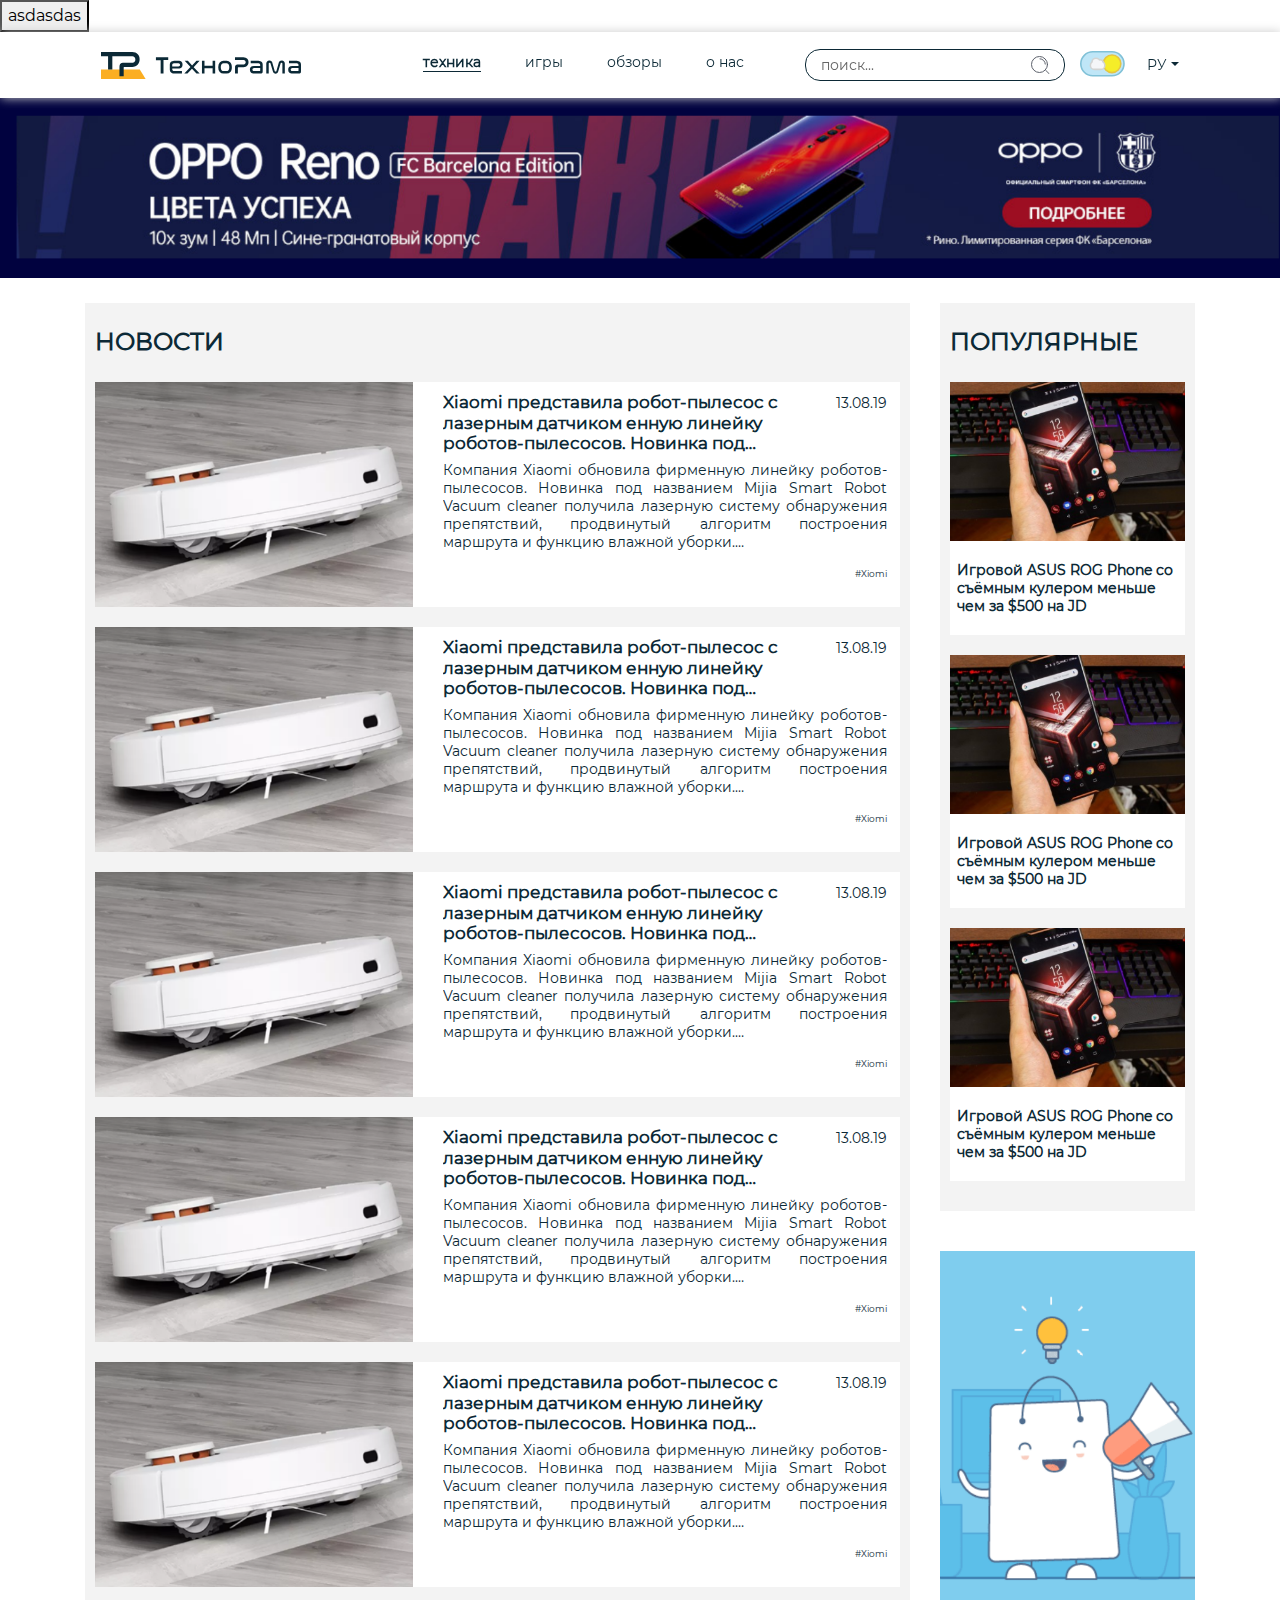
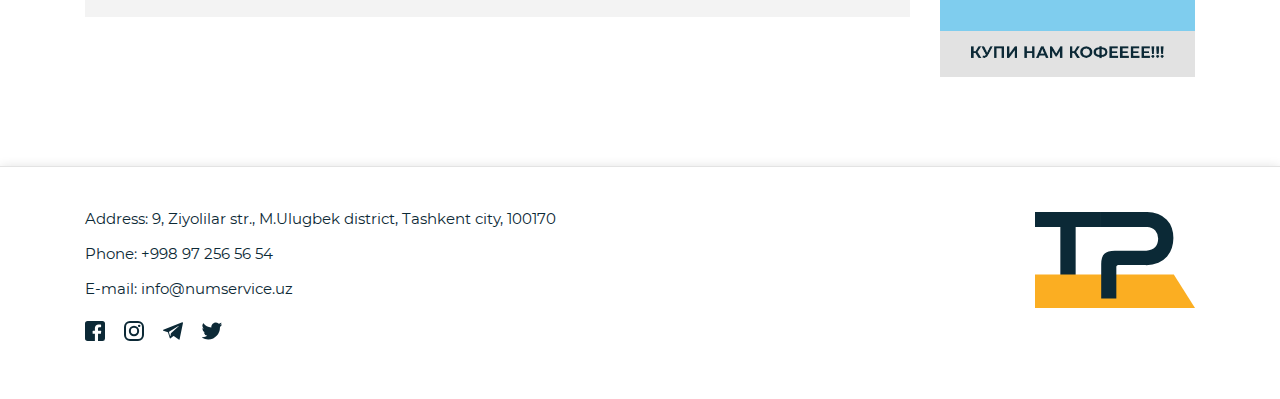
==== commit 1e731b4c: "Vibration feature" ====
--- a/index.html
+++ b/index.html
@@ -18,6 +18,8 @@
 </head>
 
 <body>
+
+  <button onclick="window.navigator.vibrate(3000);">asdasdas</button>
   <nav id="sidebar">
     <div id="dismiss">
       <img src="img/arrow-right.svg" alt="arrow" width="17px">
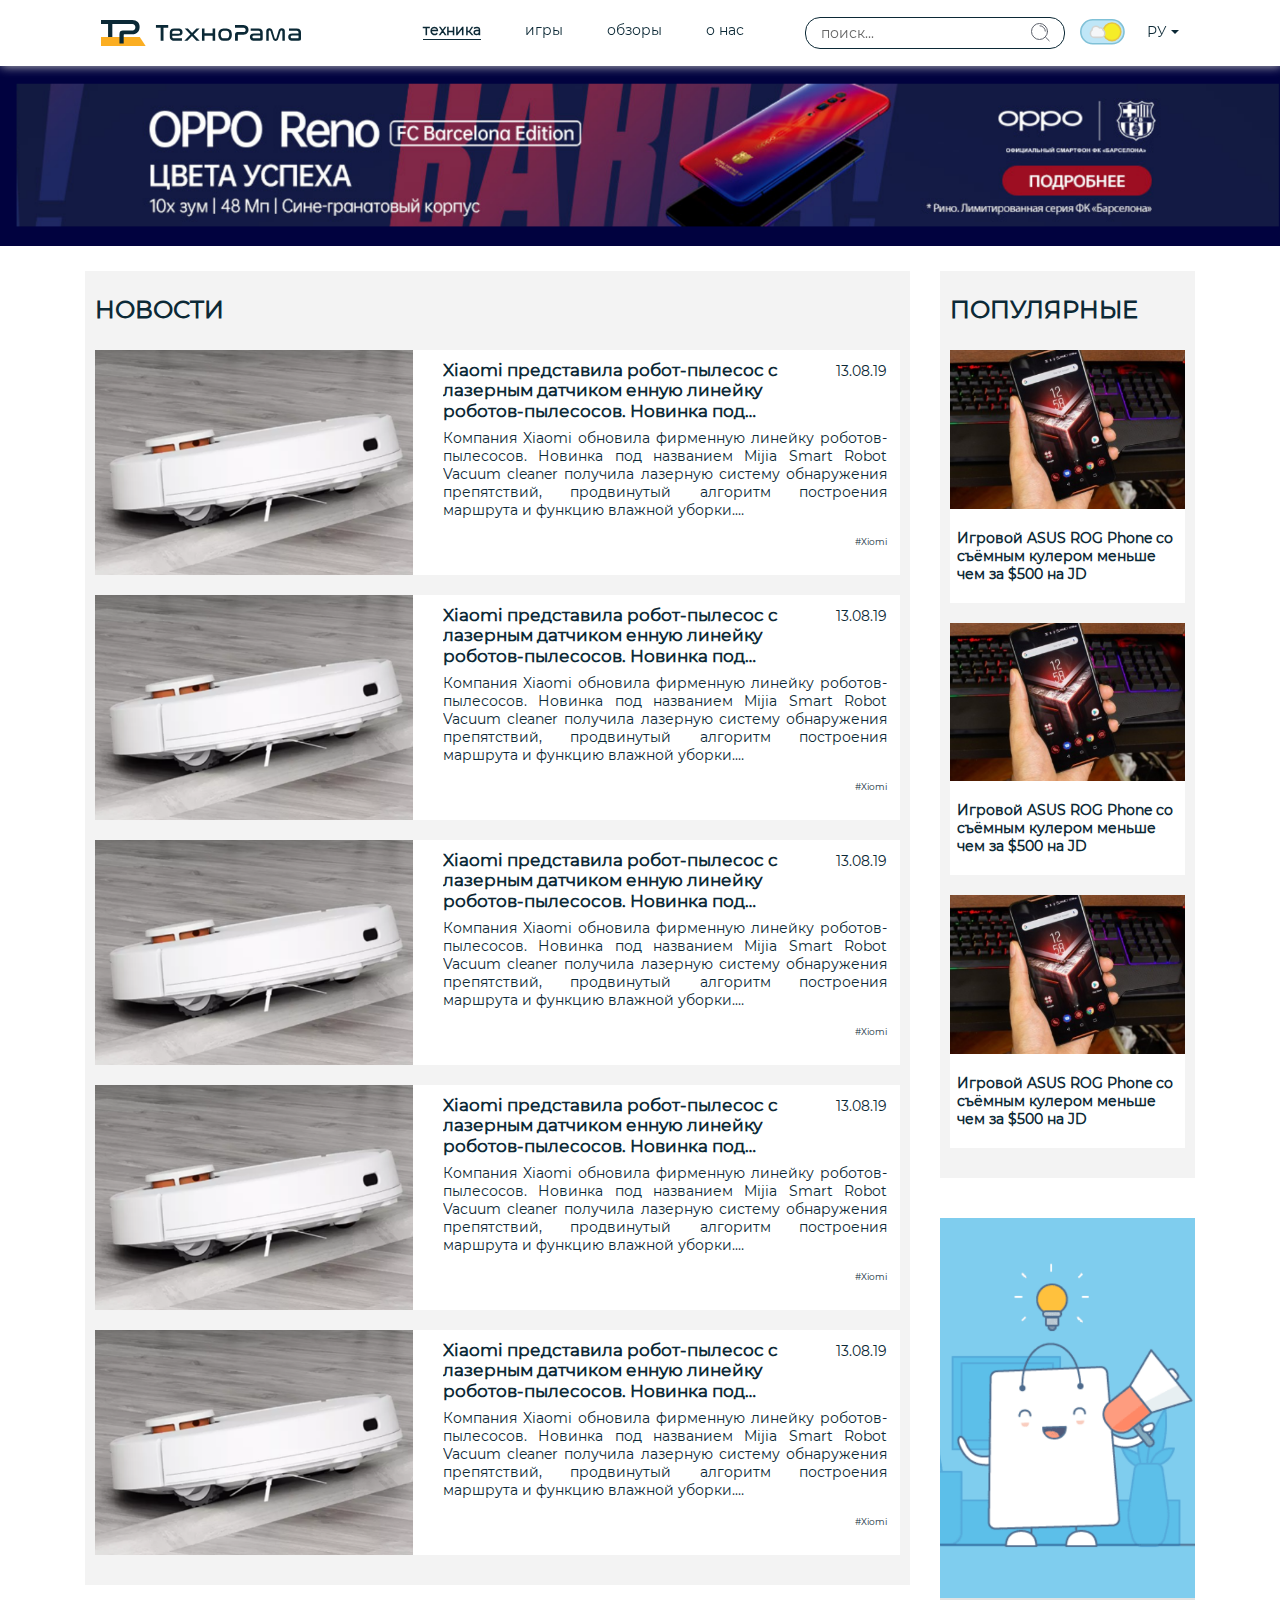
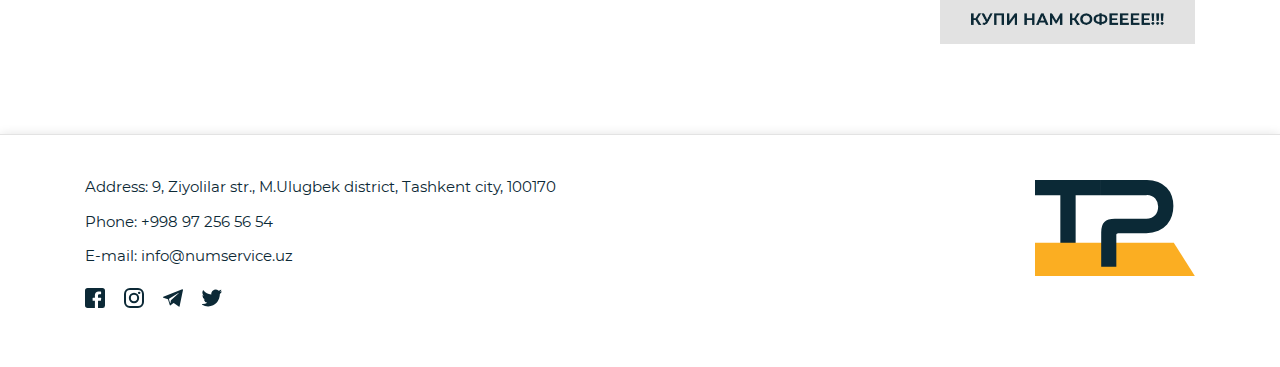
==== commit 808c394f: "night mode" ====
--- a/index.html
+++ b/index.html
@@ -18,11 +18,10 @@
 </head>
 
 <body>
-
-  <button onclick="window.navigator.vibrate(3000);">asdasdas</button>
   <nav id="sidebar">
     <div id="dismiss">
-      <img src="img/arrow-right.svg" alt="arrow" width="17px">
+      <!-- <img src="img/arrow-right.svg" alt="arrow" width="17px"> -->
+      <svg xmlns="http://www.w3.org/2000/svg" class="close" style="vertical-align: middle" width="18px" viewBox="0 0 448 512"><path d="M190.5 66.9l22.2-22.2c9.4-9.4 24.6-9.4 33.9 0L441 239c9.4 9.4 9.4 24.6 0 33.9L246.6 467.3c-9.4 9.4-24.6 9.4-33.9 0l-22.2-22.2c-9.5-9.5-9.3-25 .4-34.3L311.4 296H24c-13.3 0-24-10.7-24-24v-32c0-13.3 10.7-24 24-24h287.4L190.9 101.2c-9.8-9.3-10-24.8-.4-34.3z"/></svg>
     </div>
     <ul class="list-unstyled components mt-5">
       <div class="d-flex ">
@@ -61,8 +60,32 @@
     <div class="container">
       <nav class="navbar navbar-expand-lg">
         <a href="index.html" class="navbar-brand logo">
-          <img class="img_logo img-fluid" src="img/logo&Text2.svg" alt="logo" />
-          <img class="img-fluid logo_media" src="img/logo.svg" alt="logo" />
+          <img id="img" class="img_logo img-fluid" src="img/logo&Text2.svg" alt="logo" />
+          <!-- <img class="img-fluid logo_media" src="img/logo.svg" alt="logo" /> -->
+          <svg class="img-fluid logo_media" style="vertical-align: middle" xmlns="http://www.w3.org/2000/svg"
+            viewBox="0 0 84.59 50.87">
+            <defs>
+              <style>
+                .cls-1 {
+                  fill: #0b2936;
+                }
+
+                .cls-2 {
+                  fill: #fbae22;
+                }
+              </style>
+            </defs>
+            <title>Asset 1</title>
+            <g id="Layer_2" data-name="Layer 2">
+              <g id="Layer_1-2" data-name="Layer 1">
+                <path class="cls-1" d="M34.88,0V8H21.49V45.9H13.4V8H0V0Z" />
+                <polygon class="cls-2" points="84.59 50.87 0 50.87 0 33.13 73.38 33.13 84.59 50.87" />
+                <path class="cls-1"
+                  d="M58.41,0a17.8,17.8,0,0,1,6.67,1.12,13.29,13.29,0,0,1,4.59,3A11.65,11.65,0,0,1,72.32,8.5a16.44,16.44,0,0,1,.85,5.24,17.75,17.75,0,0,1-.78,5.16,12.74,12.74,0,0,1-2.55,4.63,13.28,13.28,0,0,1-4.59,3.33,16.4,16.4,0,0,1-6.84,1.29H44.13A1,1,0,0,0,43,29.31V45.9H35V27.74q0-3.87,1.7-5.57t5.51-1.7H58.68a7.06,7.06,0,0,0,2.93-.55,5.52,5.52,0,0,0,2-1.42,6,6,0,0,0,1.12-2,7.37,7.37,0,0,0,.38-2.35,6.44,6.44,0,0,0-1.53-4.31A6,6,0,0,0,58.75,8H34.88V0Z" />
+              </g>
+            </g>
+          </svg>
+
         </a>
         <div id="navbarSupportedContent" class="collapse navbar-collapse">
           <ul class="navbar-nav m-auto">
@@ -107,7 +130,7 @@
               </div>
             </label>
           </div>
-        </div>       
+        </div>
         <div class="dropdown">
           <a class="dropdown-toggle" id="dropdown09" data-toggle="dropdown" aria-haspopup="true"
             aria-expanded="false">РУ</a>
@@ -117,7 +140,11 @@
         </div>
         <button class="navbar-toggler" id="sidebarCollapse" type="button" data-toggle="collapse"
           aria-controls="navbarSupportedContent" aria-expanded="false" aria-label="Toggle navigation">
-          <img src="img/align-right.svg" alt="bars" width="20px">
+          <!-- <img src="img/align-right.svg" alt="bars" width="20px"> -->
+          <svg id="arrow-right" xmlns="http://www.w3.org/2000/svg" width="20px" viewBox="0 0 448 512">
+            <path
+              d="M16 224h416a16 16 0 0 0 16-16v-32a16 16 0 0 0-16-16H16a16 16 0 0 0-16 16v32a16 16 0 0 0 16 16zm416 192H16a16 16 0 0 0-16 16v32a16 16 0 0 0 16 16h416a16 16 0 0 0 16-16v-32a16 16 0 0 0-16-16zm3.17-384H172.83A12.82 12.82 0 0 0 160 44.83v38.34A12.82 12.82 0 0 0 172.83 96h262.34A12.82 12.82 0 0 0 448 83.17V44.83A12.82 12.82 0 0 0 435.17 32zm0 256H172.83A12.82 12.82 0 0 0 160 300.83v38.34A12.82 12.82 0 0 0 172.83 352h262.34A12.82 12.82 0 0 0 448 339.17v-38.34A12.82 12.82 0 0 0 435.17 288z" />
+          </svg>
         </button>
       </nav>
     </div>
@@ -365,9 +392,9 @@
                 </div>
               </div>
             </div>
-            
-            
-            
+
+
+
           </div>
           <!-- place for ads -->
           <div class="ad_block">
@@ -390,15 +417,52 @@
               <li>E-mail: info@numservice.uz</li>
             </ul>
             <ul>
-              <li class="list-inline"><a href="#"><img src="img/fb.svg" alt="icon"></a></li>
-              <li class="list-inline"><a href="#"><img src="img/insta.svg" alt="icon"></a></li>
-              <li class="list-inline"><a href="#"><img src="img/tg.svg" alt="icon"></a></li>
-              <li class="list-inline"><a href="#"><img src="img/twitter.svg" alt="icon"></a></li>
+              <li class="list-inline"><a href="#"><img  id="fb" src="img/fb.svg" alt="icon"></a></li>
+              <li class="list-inline"><a href="#"><img id="insta" src="img/insta.svg" alt="icon"></a></li>
+              <li class="list-inline"><a href="#"><img id="tg" src="img/tg.svg" alt="icon"></a></li>
+              <li class="list-inline"><a href="#"><svg class="twitter" style="vertical-align: middle" xmlns="http://www.w3.org/2000/svg"
+                    xmlns:xlink="http://www.w3.org/1999/xlink" width="19.886" height="19.886"
+                    viewBox="0 0 19.886 19.886">
+                    <defs>
+                      <clipPath id="clip-path">
+                        <rect id="Rectangle_40" data-name="Rectangle 40" width="19.886" height="19.886"
+                          fill="#0c2936" />
+                      </clipPath>
+                    </defs>
+                    <g id="Mask_Group_4" data-name="Mask Group 4" clip-path="url(#clip-path)">
+                      <path id="twit"
+                        d="M19.57,1.966a7.759,7.759,0,0,1-1.371.472A4.381,4.381,0,0,0,19.327.6.226.226,0,0,0,19,.336a7.82,7.82,0,0,1-2.1.885.523.523,0,0,1-.131.017.549.549,0,0,1-.367-.143A4.235,4.235,0,0,0,13.568,0,4.494,4.494,0,0,0,12.21.214a4.208,4.208,0,0,0-2.8,3.058,4.773,4.773,0,0,0-.1,1.613.16.16,0,0,1-.157.178H9.137A11.174,11.174,0,0,1,1.41.844a.222.222,0,0,0-.367.029A4.46,4.46,0,0,0,1.74,6.2a3.793,3.793,0,0,1-.978-.387.224.224,0,0,0-.333.2,4.394,4.394,0,0,0,2.5,4.041H2.842a3.778,3.778,0,0,1-.722-.07.227.227,0,0,0-.256.295,4.326,4.326,0,0,0,3.394,2.986A7.792,7.792,0,0,1,.827,14.638h-.5a.33.33,0,0,0-.321.253.35.35,0,0,0,.163.383A11.574,11.574,0,0,0,6.086,16.9a11.714,11.714,0,0,0,5.053-1.1,11.184,11.184,0,0,0,3.7-2.831A12.469,12.469,0,0,0,17.1,9.1a12.476,12.476,0,0,0,.77-4.24V4.8a.752.752,0,0,1,.273-.58,8.6,8.6,0,0,0,1.7-1.912A.227.227,0,0,0,19.57,1.966Z"
+                        transform="translate(0 1.491)" fill="#0c2936" />
+                    </g>
+                  </svg>
+                </a></li>
             </ul>
           </div>
           <div class="col-xl-2 col-lg-2 col-md-3 col-12">
             <a href="index.html" class="footer_logo navbar-brand">
-              <img src="img/logo.svg" alt="logo" class="img-fluid logo">
+              <svg class="img-fluid logo" style="vertical-align: middle" xmlns="http://www.w3.org/2000/svg"
+                viewBox="0 0 84.59 50.87">
+                <defs>
+                  <style>
+                    .cls-1 {
+                      fill: #0b2936;
+                    }
+
+                    .cls-2 {
+                      fill: #fbae22;
+                    }
+                  </style>
+                </defs>
+                <title>Asset 1</title>
+                <g id="Layer_2" data-name="Layer 2">
+                  <g id="Layer_1-2" data-name="Layer 1">
+                    <path class="cls-1" d="M34.88,0V8H21.49V45.9H13.4V8H0V0Z" />
+                    <polygon class="cls-2" points="84.59 50.87 0 50.87 0 33.13 73.38 33.13 84.59 50.87" />
+                    <path class="cls-1"
+                      d="M58.41,0a17.8,17.8,0,0,1,6.67,1.12,13.29,13.29,0,0,1,4.59,3A11.65,11.65,0,0,1,72.32,8.5a16.44,16.44,0,0,1,.85,5.24,17.75,17.75,0,0,1-.78,5.16,12.74,12.74,0,0,1-2.55,4.63,13.28,13.28,0,0,1-4.59,3.33,16.4,16.4,0,0,1-6.84,1.29H44.13A1,1,0,0,0,43,29.31V45.9H35V27.74q0-3.87,1.7-5.57t5.51-1.7H58.68a7.06,7.06,0,0,0,2.93-.55,5.52,5.52,0,0,0,2-1.42,6,6,0,0,0,1.12-2,7.37,7.37,0,0,0,.38-2.35,6.44,6.44,0,0,0-1.53-4.31A6,6,0,0,0,58.75,8H34.88V0Z" />
+                  </g>
+                </g>
+              </svg>
             </a>
           </div>
         </div>
--- a/css/main.min.css
+++ b/css/main.min.css
@@ -1 +1 @@
-:root{--blue:#007bff;--indigo:#6610f2;--purple:#6f42c1;--pink:#e83e8c;--red:#dc3545;--orange:#fd7e14;--yellow:#ffc107;--green:#28a745;--teal:#20c997;--cyan:#17a2b8;--white:#fff;--gray:#6c757d;--gray-dark:#343a40;--primary:#007bff;--secondary:#6c757d;--success:#28a745;--info:#17a2b8;--warning:#ffc107;--danger:#dc3545;--light:#f8f9fa;--dark:#343a40;--breakpoint-xs:0;--breakpoint-sm:576px;--breakpoint-md:768px;--breakpoint-lg:992px;--breakpoint-xl:1200px;--font-family-sans-serif:-apple-system,BlinkMacSystemFont,"Segoe UI",Roboto,"Helvetica Neue",Arial,sans-serif,"Apple Color Emoji","Segoe UI Emoji","Segoe UI Symbol";--font-family-monospace:SFMono-Regular,Menlo,Monaco,Consolas,"Liberation Mono","Courier New",monospace}*,::after,::before{box-sizing:border-box}html{font-family:sans-serif;line-height:1.15;-webkit-text-size-adjust:100%;-ms-text-size-adjust:100%;-ms-overflow-style:scrollbar;-webkit-tap-highlight-color:transparent}@-ms-viewport{width:device-width}article,aside,dialog,figcaption,figure,footer,header,hgroup,main,nav,section{display:block}body{margin:0;font-family:-apple-system,BlinkMacSystemFont,"Segoe UI",Roboto,"Helvetica Neue",Arial,sans-serif,"Apple Color Emoji","Segoe UI Emoji","Segoe UI Symbol";font-size:1rem;font-weight:400;line-height:1.5;color:#212529;text-align:left;background-color:#fff}[tabindex="-1"]:focus{outline:0!important}hr{box-sizing:content-box;height:0;overflow:visible}h1,h2,h3,h4,h5,h6{margin-top:0;margin-bottom:.5rem}p{margin-top:0;margin-bottom:1rem}abbr[data-original-title],abbr[title]{text-decoration:underline;-webkit-text-decoration:underline dotted;text-decoration:underline dotted;cursor:help;border-bottom:0}address{margin-bottom:1rem;font-style:normal;line-height:inherit}dl,ol,ul{margin-top:0;margin-bottom:1rem}ol ol,ol ul,ul ol,ul ul{margin-bottom:0}dt{font-weight:700}dd{margin-bottom:.5rem;margin-left:0}blockquote{margin:0 0 1rem}dfn{font-style:italic}b,strong{font-weight:bolder}small{font-size:80%}sub,sup{position:relative;font-size:75%;line-height:0;vertical-align:baseline}sub{bottom:-.25em}sup{top:-.5em}a{color:#007bff;text-decoration:none;background-color:transparent;-webkit-text-decoration-skip:objects}a:hover{color:#0056b3;text-decoration:underline}a:not([href]):not([tabindex]){color:inherit;text-decoration:none}a:not([href]):not([tabindex]):focus,a:not([href]):not([tabindex]):hover{color:inherit;text-decoration:none}a:not([href]):not([tabindex]):focus{outline:0}code,kbd,pre,samp{font-family:monospace,monospace;font-size:1em}pre{margin-top:0;margin-bottom:1rem;overflow:auto;-ms-overflow-style:scrollbar}figure{margin:0 0 1rem}img{vertical-align:middle;border-style:none}svg:not(:root){overflow:hidden}table{border-collapse:collapse}caption{padding-top:.75rem;padding-bottom:.75rem;color:#6c757d;text-align:left;caption-side:bottom}th{text-align:inherit}label{display:inline-block;margin-bottom:.5rem}button{border-radius:0}button:focus{outline:1px dotted;outline:5px auto -webkit-focus-ring-color}button,input,optgroup,select,textarea{margin:0;font-family:inherit;font-size:inherit;line-height:inherit}button,input{overflow:visible}button,select{text-transform:none}[type=reset],[type=submit],button,html [type=button]{-webkit-appearance:button}[type=button]::-moz-focus-inner,[type=reset]::-moz-focus-inner,[type=submit]::-moz-focus-inner,button::-moz-focus-inner{padding:0;border-style:none}input[type=checkbox],input[type=radio]{box-sizing:border-box;padding:0}input[type=date],input[type=datetime-local],input[type=month],input[type=time]{-webkit-appearance:listbox}textarea{overflow:auto;resize:vertical}fieldset{min-width:0;padding:0;margin:0;border:0}legend{display:block;width:100%;max-width:100%;padding:0;margin-bottom:.5rem;font-size:1.5rem;line-height:inherit;color:inherit;white-space:normal}progress{vertical-align:baseline}[type=number]::-webkit-inner-spin-button,[type=number]::-webkit-outer-spin-button{height:auto}[type=search]{outline-offset:-2px;-webkit-appearance:none}[type=search]::-webkit-search-cancel-button,[type=search]::-webkit-search-decoration{-webkit-appearance:none}::-webkit-file-upload-button{font:inherit;-webkit-appearance:button}output{display:inline-block}summary{display:list-item;cursor:pointer}template{display:none}[hidden]{display:none!important}.h1,.h2,.h3,.h4,.h5,.h6,h1,h2,h3,h4,h5,h6{margin-bottom:.5rem;font-family:inherit;font-weight:500;line-height:1.2;color:inherit}.h1,h1{font-size:2.5rem}.h2,h2{font-size:2rem}.h3,h3{font-size:1.75rem}.h4,h4{font-size:1.5rem}.h5,h5{font-size:1.25rem}.h6,h6{font-size:1rem}.lead{font-size:1.25rem;font-weight:300}.display-1{font-size:6rem;font-weight:300;line-height:1.2}.display-2{font-size:5.5rem;font-weight:300;line-height:1.2}.display-3{font-size:4.5rem;font-weight:300;line-height:1.2}.display-4{font-size:3.5rem;font-weight:300;line-height:1.2}hr{margin-top:1rem;margin-bottom:1rem;border:0;border-top:1px solid rgba(0,0,0,.1)}.small,small{font-size:80%;font-weight:400}.mark,mark{padding:.2em;background-color:#fcf8e3}.list-unstyled{padding-left:0;list-style:none}.list-inline{padding-left:0;list-style:none}.list-inline-item{display:inline-block}.list-inline-item:not(:last-child){margin-right:.5rem}.initialism{font-size:90%;text-transform:uppercase}.blockquote{margin-bottom:1rem;font-size:1.25rem}.blockquote-footer{display:block;font-size:80%;color:#6c757d}.blockquote-footer::before{content:"\2014 \00A0"}.img-fluid{max-width:100%;height:auto}.img-thumbnail{padding:.25rem;background-color:#fff;border:1px solid #dee2e6;border-radius:.25rem;max-width:100%;height:auto}.figure{display:inline-block}.figure-img{margin-bottom:.5rem;line-height:1}.figure-caption{font-size:90%;color:#6c757d}code,kbd,pre,samp{font-family:SFMono-Regular,Menlo,Monaco,Consolas,"Liberation Mono","Courier New",monospace}code{font-size:87.5%;color:#e83e8c;word-break:break-word}a>code{color:inherit}kbd{padding:.2rem .4rem;font-size:87.5%;color:#fff;background-color:#212529;border-radius:.2rem}kbd kbd{padding:0;font-size:100%;font-weight:700}pre{display:block;font-size:87.5%;color:#212529}pre code{font-size:inherit;color:inherit;word-break:normal}.pre-scrollable{max-height:340px;overflow-y:scroll}.container{width:100%;padding-right:15px;padding-left:15px;margin-right:auto;margin-left:auto}@media (min-width:576px){.container{max-width:540px}}@media (min-width:768px){.container{max-width:720px}}@media (min-width:992px){.container{max-width:960px}}@media (min-width:1200px){.container{max-width:1140px}}.container-fluid{width:100%;padding-right:15px;padding-left:15px;margin-right:auto;margin-left:auto}.row{display:-ms-flexbox;display:flex;-ms-flex-wrap:wrap;flex-wrap:wrap;margin-right:-15px;margin-left:-15px}.no-gutters{margin-right:0;margin-left:0}.no-gutters>.col,.no-gutters>[class*=col-]{padding-right:0;padding-left:0}.col,.col-1,.col-10,.col-11,.col-12,.col-2,.col-3,.col-4,.col-5,.col-6,.col-7,.col-8,.col-9,.col-auto,.col-lg,.col-lg-1,.col-lg-10,.col-lg-11,.col-lg-12,.col-lg-2,.col-lg-3,.col-lg-4,.col-lg-5,.col-lg-6,.col-lg-7,.col-lg-8,.col-lg-9,.col-lg-auto,.col-md,.col-md-1,.col-md-10,.col-md-11,.col-md-12,.col-md-2,.col-md-3,.col-md-4,.col-md-5,.col-md-6,.col-md-7,.col-md-8,.col-md-9,.col-md-auto,.col-sm,.col-sm-1,.col-sm-10,.col-sm-11,.col-sm-12,.col-sm-2,.col-sm-3,.col-sm-4,.col-sm-5,.col-sm-6,.col-sm-7,.col-sm-8,.col-sm-9,.col-sm-auto,.col-xl,.col-xl-1,.col-xl-10,.col-xl-11,.col-xl-12,.col-xl-2,.col-xl-3,.col-xl-4,.col-xl-5,.col-xl-6,.col-xl-7,.col-xl-8,.col-xl-9,.col-xl-auto{position:relative;width:100%;min-height:1px;padding-right:15px;padding-left:15px}.col{-ms-flex-preferred-size:0;flex-basis:0;-ms-flex-positive:1;flex-grow:1;max-width:100%}.col-auto{-ms-flex:0 0 auto;flex:0 0 auto;width:auto;max-width:none}.col-1{-ms-flex:0 0 8.333333%;flex:0 0 8.333333%;max-width:8.333333%}.col-2{-ms-flex:0 0 16.666667%;flex:0 0 16.666667%;max-width:16.666667%}.col-3{-ms-flex:0 0 25%;flex:0 0 25%;max-width:25%}.col-4{-ms-flex:0 0 33.333333%;flex:0 0 33.333333%;max-width:33.333333%}.col-5{-ms-flex:0 0 41.666667%;flex:0 0 41.666667%;max-width:41.666667%}.col-6{-ms-flex:0 0 50%;flex:0 0 50%;max-width:50%}.col-7{-ms-flex:0 0 58.333333%;flex:0 0 58.333333%;max-width:58.333333%}.col-8{-ms-flex:0 0 66.666667%;flex:0 0 66.666667%;max-width:66.666667%}.col-9{-ms-flex:0 0 75%;flex:0 0 75%;max-width:75%}.col-10{-ms-flex:0 0 83.333333%;flex:0 0 83.333333%;max-width:83.333333%}.col-11{-ms-flex:0 0 91.666667%;flex:0 0 91.666667%;max-width:91.666667%}.col-12{-ms-flex:0 0 100%;flex:0 0 100%;max-width:100%}.order-first{-ms-flex-order:-1;order:-1}.order-last{-ms-flex-order:13;order:13}.order-0{-ms-flex-order:0;order:0}.order-1{-ms-flex-order:1;order:1}.order-2{-ms-flex-order:2;order:2}.order-3{-ms-flex-order:3;order:3}.order-4{-ms-flex-order:4;order:4}.order-5{-ms-flex-order:5;order:5}.order-6{-ms-flex-order:6;order:6}.order-7{-ms-flex-order:7;order:7}.order-8{-ms-flex-order:8;order:8}.order-9{-ms-flex-order:9;order:9}.order-10{-ms-flex-order:10;order:10}.order-11{-ms-flex-order:11;order:11}.order-12{-ms-flex-order:12;order:12}.offset-1{margin-left:8.333333%}.offset-2{margin-left:16.666667%}.offset-3{margin-left:25%}.offset-4{margin-left:33.333333%}.offset-5{margin-left:41.666667%}.offset-6{margin-left:50%}.offset-7{margin-left:58.333333%}.offset-8{margin-left:66.666667%}.offset-9{margin-left:75%}.offset-10{margin-left:83.333333%}.offset-11{margin-left:91.666667%}@media (min-width:576px){.col-sm{-ms-flex-preferred-size:0;flex-basis:0;-ms-flex-positive:1;flex-grow:1;max-width:100%}.col-sm-auto{-ms-flex:0 0 auto;flex:0 0 auto;width:auto;max-width:none}.col-sm-1{-ms-flex:0 0 8.333333%;flex:0 0 8.333333%;max-width:8.333333%}.col-sm-2{-ms-flex:0 0 16.666667%;flex:0 0 16.666667%;max-width:16.666667%}.col-sm-3{-ms-flex:0 0 25%;flex:0 0 25%;max-width:25%}.col-sm-4{-ms-flex:0 0 33.333333%;flex:0 0 33.333333%;max-width:33.333333%}.col-sm-5{-ms-flex:0 0 41.666667%;flex:0 0 41.666667%;max-width:41.666667%}.col-sm-6{-ms-flex:0 0 50%;flex:0 0 50%;max-width:50%}.col-sm-7{-ms-flex:0 0 58.333333%;flex:0 0 58.333333%;max-width:58.333333%}.col-sm-8{-ms-flex:0 0 66.666667%;flex:0 0 66.666667%;max-width:66.666667%}.col-sm-9{-ms-flex:0 0 75%;flex:0 0 75%;max-width:75%}.col-sm-10{-ms-flex:0 0 83.333333%;flex:0 0 83.333333%;max-width:83.333333%}.col-sm-11{-ms-flex:0 0 91.666667%;flex:0 0 91.666667%;max-width:91.666667%}.col-sm-12{-ms-flex:0 0 100%;flex:0 0 100%;max-width:100%}.order-sm-first{-ms-flex-order:-1;order:-1}.order-sm-last{-ms-flex-order:13;order:13}.order-sm-0{-ms-flex-order:0;order:0}.order-sm-1{-ms-flex-order:1;order:1}.order-sm-2{-ms-flex-order:2;order:2}.order-sm-3{-ms-flex-order:3;order:3}.order-sm-4{-ms-flex-order:4;order:4}.order-sm-5{-ms-flex-order:5;order:5}.order-sm-6{-ms-flex-order:6;order:6}.order-sm-7{-ms-flex-order:7;order:7}.order-sm-8{-ms-flex-order:8;order:8}.order-sm-9{-ms-flex-order:9;order:9}.order-sm-10{-ms-flex-order:10;order:10}.order-sm-11{-ms-flex-order:11;order:11}.order-sm-12{-ms-flex-order:12;order:12}.offset-sm-0{margin-left:0}.offset-sm-1{margin-left:8.333333%}.offset-sm-2{margin-left:16.666667%}.offset-sm-3{margin-left:25%}.offset-sm-4{margin-left:33.333333%}.offset-sm-5{margin-left:41.666667%}.offset-sm-6{margin-left:50%}.offset-sm-7{margin-left:58.333333%}.offset-sm-8{margin-left:66.666667%}.offset-sm-9{margin-left:75%}.offset-sm-10{margin-left:83.333333%}.offset-sm-11{margin-left:91.666667%}}@media (min-width:768px){.col-md{-ms-flex-preferred-size:0;flex-basis:0;-ms-flex-positive:1;flex-grow:1;max-width:100%}.col-md-auto{-ms-flex:0 0 auto;flex:0 0 auto;width:auto;max-width:none}.col-md-1{-ms-flex:0 0 8.333333%;flex:0 0 8.333333%;max-width:8.333333%}.col-md-2{-ms-flex:0 0 16.666667%;flex:0 0 16.666667%;max-width:16.666667%}.col-md-3{-ms-flex:0 0 25%;flex:0 0 25%;max-width:25%}.col-md-4{-ms-flex:0 0 33.333333%;flex:0 0 33.333333%;max-width:33.333333%}.col-md-5{-ms-flex:0 0 41.666667%;flex:0 0 41.666667%;max-width:41.666667%}.col-md-6{-ms-flex:0 0 50%;flex:0 0 50%;max-width:50%}.col-md-7{-ms-flex:0 0 58.333333%;flex:0 0 58.333333%;max-width:58.333333%}.col-md-8{-ms-flex:0 0 66.666667%;flex:0 0 66.666667%;max-width:66.666667%}.col-md-9{-ms-flex:0 0 75%;flex:0 0 75%;max-width:75%}.col-md-10{-ms-flex:0 0 83.333333%;flex:0 0 83.333333%;max-width:83.333333%}.col-md-11{-ms-flex:0 0 91.666667%;flex:0 0 91.666667%;max-width:91.666667%}.col-md-12{-ms-flex:0 0 100%;flex:0 0 100%;max-width:100%}.order-md-first{-ms-flex-order:-1;order:-1}.order-md-last{-ms-flex-order:13;order:13}.order-md-0{-ms-flex-order:0;order:0}.order-md-1{-ms-flex-order:1;order:1}.order-md-2{-ms-flex-order:2;order:2}.order-md-3{-ms-flex-order:3;order:3}.order-md-4{-ms-flex-order:4;order:4}.order-md-5{-ms-flex-order:5;order:5}.order-md-6{-ms-flex-order:6;order:6}.order-md-7{-ms-flex-order:7;order:7}.order-md-8{-ms-flex-order:8;order:8}.order-md-9{-ms-flex-order:9;order:9}.order-md-10{-ms-flex-order:10;order:10}.order-md-11{-ms-flex-order:11;order:11}.order-md-12{-ms-flex-order:12;order:12}.offset-md-0{margin-left:0}.offset-md-1{margin-left:8.333333%}.offset-md-2{margin-left:16.666667%}.offset-md-3{margin-left:25%}.offset-md-4{margin-left:33.333333%}.offset-md-5{margin-left:41.666667%}.offset-md-6{margin-left:50%}.offset-md-7{margin-left:58.333333%}.offset-md-8{margin-left:66.666667%}.offset-md-9{margin-left:75%}.offset-md-10{margin-left:83.333333%}.offset-md-11{margin-left:91.666667%}}@media (min-width:992px){.col-lg{-ms-flex-preferred-size:0;flex-basis:0;-ms-flex-positive:1;flex-grow:1;max-width:100%}.col-lg-auto{-ms-flex:0 0 auto;flex:0 0 auto;width:auto;max-width:none}.col-lg-1{-ms-flex:0 0 8.333333%;flex:0 0 8.333333%;max-width:8.333333%}.col-lg-2{-ms-flex:0 0 16.666667%;flex:0 0 16.666667%;max-width:16.666667%}.col-lg-3{-ms-flex:0 0 25%;flex:0 0 25%;max-width:25%}.col-lg-4{-ms-flex:0 0 33.333333%;flex:0 0 33.333333%;max-width:33.333333%}.col-lg-5{-ms-flex:0 0 41.666667%;flex:0 0 41.666667%;max-width:41.666667%}.col-lg-6{-ms-flex:0 0 50%;flex:0 0 50%;max-width:50%}.col-lg-7{-ms-flex:0 0 58.333333%;flex:0 0 58.333333%;max-width:58.333333%}.col-lg-8{-ms-flex:0 0 66.666667%;flex:0 0 66.666667%;max-width:66.666667%}.col-lg-9{-ms-flex:0 0 75%;flex:0 0 75%;max-width:75%}.col-lg-10{-ms-flex:0 0 83.333333%;flex:0 0 83.333333%;max-width:83.333333%}.col-lg-11{-ms-flex:0 0 91.666667%;flex:0 0 91.666667%;max-width:91.666667%}.col-lg-12{-ms-flex:0 0 100%;flex:0 0 100%;max-width:100%}.order-lg-first{-ms-flex-order:-1;order:-1}.order-lg-last{-ms-flex-order:13;order:13}.order-lg-0{-ms-flex-order:0;order:0}.order-lg-1{-ms-flex-order:1;order:1}.order-lg-2{-ms-flex-order:2;order:2}.order-lg-3{-ms-flex-order:3;order:3}.order-lg-4{-ms-flex-order:4;order:4}.order-lg-5{-ms-flex-order:5;order:5}.order-lg-6{-ms-flex-order:6;order:6}.order-lg-7{-ms-flex-order:7;order:7}.order-lg-8{-ms-flex-order:8;order:8}.order-lg-9{-ms-flex-order:9;order:9}.order-lg-10{-ms-flex-order:10;order:10}.order-lg-11{-ms-flex-order:11;order:11}.order-lg-12{-ms-flex-order:12;order:12}.offset-lg-0{margin-left:0}.offset-lg-1{margin-left:8.333333%}.offset-lg-2{margin-left:16.666667%}.offset-lg-3{margin-left:25%}.offset-lg-4{margin-left:33.333333%}.offset-lg-5{margin-left:41.666667%}.offset-lg-6{margin-left:50%}.offset-lg-7{margin-left:58.333333%}.offset-lg-8{margin-left:66.666667%}.offset-lg-9{margin-left:75%}.offset-lg-10{margin-left:83.333333%}.offset-lg-11{margin-left:91.666667%}}@media (min-width:1200px){.col-xl{-ms-flex-preferred-size:0;flex-basis:0;-ms-flex-positive:1;flex-grow:1;max-width:100%}.col-xl-auto{-ms-flex:0 0 auto;flex:0 0 auto;width:auto;max-width:none}.col-xl-1{-ms-flex:0 0 8.333333%;flex:0 0 8.333333%;max-width:8.333333%}.col-xl-2{-ms-flex:0 0 16.666667%;flex:0 0 16.666667%;max-width:16.666667%}.col-xl-3{-ms-flex:0 0 25%;flex:0 0 25%;max-width:25%}.col-xl-4{-ms-flex:0 0 33.333333%;flex:0 0 33.333333%;max-width:33.333333%}.col-xl-5{-ms-flex:0 0 41.666667%;flex:0 0 41.666667%;max-width:41.666667%}.col-xl-6{-ms-flex:0 0 50%;flex:0 0 50%;max-width:50%}.col-xl-7{-ms-flex:0 0 58.333333%;flex:0 0 58.333333%;max-width:58.333333%}.col-xl-8{-ms-flex:0 0 66.666667%;flex:0 0 66.666667%;max-width:66.666667%}.col-xl-9{-ms-flex:0 0 75%;flex:0 0 75%;max-width:75%}.col-xl-10{-ms-flex:0 0 83.333333%;flex:0 0 83.333333%;max-width:83.333333%}.col-xl-11{-ms-flex:0 0 91.666667%;flex:0 0 91.666667%;max-width:91.666667%}.col-xl-12{-ms-flex:0 0 100%;flex:0 0 100%;max-width:100%}.order-xl-first{-ms-flex-order:-1;order:-1}.order-xl-last{-ms-flex-order:13;order:13}.order-xl-0{-ms-flex-order:0;order:0}.order-xl-1{-ms-flex-order:1;order:1}.order-xl-2{-ms-flex-order:2;order:2}.order-xl-3{-ms-flex-order:3;order:3}.order-xl-4{-ms-flex-order:4;order:4}.order-xl-5{-ms-flex-order:5;order:5}.order-xl-6{-ms-flex-order:6;order:6}.order-xl-7{-ms-flex-order:7;order:7}.order-xl-8{-ms-flex-order:8;order:8}.order-xl-9{-ms-flex-order:9;order:9}.order-xl-10{-ms-flex-order:10;order:10}.order-xl-11{-ms-flex-order:11;order:11}.order-xl-12{-ms-flex-order:12;order:12}.offset-xl-0{margin-left:0}.offset-xl-1{margin-left:8.333333%}.offset-xl-2{margin-left:16.666667%}.offset-xl-3{margin-left:25%}.offset-xl-4{margin-left:33.333333%}.offset-xl-5{margin-left:41.666667%}.offset-xl-6{margin-left:50%}.offset-xl-7{margin-left:58.333333%}.offset-xl-8{margin-left:66.666667%}.offset-xl-9{margin-left:75%}.offset-xl-10{margin-left:83.333333%}.offset-xl-11{margin-left:91.666667%}}.table{width:100%;max-width:100%;margin-bottom:1rem;background-color:transparent}.table td,.table th{padding:.75rem;vertical-align:top;border-top:1px solid #dee2e6}.table thead th{vertical-align:bottom;border-bottom:2px solid #dee2e6}.table tbody+tbody{border-top:2px solid #dee2e6}.table .table{background-color:#fff}.table-sm td,.table-sm th{padding:.3rem}.table-bordered{border:1px solid #dee2e6}.table-bordered td,.table-bordered th{border:1px solid #dee2e6}.table-bordered thead td,.table-bordered thead th{border-bottom-width:2px}.table-borderless tbody+tbody,.table-borderless td,.table-borderless th,.table-borderless thead th{border:0}.table-striped tbody tr:nth-of-type(odd){background-color:rgba(0,0,0,.05)}.table-hover tbody tr:hover{background-color:rgba(0,0,0,.075)}.table-primary,.table-primary>td,.table-primary>th{background-color:#b8daff}.table-hover .table-primary:hover{background-color:#9fcdff}.table-hover .table-primary:hover>td,.table-hover .table-primary:hover>th{background-color:#9fcdff}.table-secondary,.table-secondary>td,.table-secondary>th{background-color:#d6d8db}.table-hover .table-secondary:hover{background-color:#c8cbcf}.table-hover .table-secondary:hover>td,.table-hover .table-secondary:hover>th{background-color:#c8cbcf}.table-success,.table-success>td,.table-success>th{background-color:#c3e6cb}.table-hover .table-success:hover{background-color:#b1dfbb}.table-hover .table-success:hover>td,.table-hover .table-success:hover>th{background-color:#b1dfbb}.table-info,.table-info>td,.table-info>th{background-color:#bee5eb}.table-hover .table-info:hover{background-color:#abdde5}.table-hover .table-info:hover>td,.table-hover .table-info:hover>th{background-color:#abdde5}.table-warning,.table-warning>td,.table-warning>th{background-color:#ffeeba}.table-hover .table-warning:hover{background-color:#ffe8a1}.table-hover .table-warning:hover>td,.table-hover .table-warning:hover>th{background-color:#ffe8a1}.table-danger,.table-danger>td,.table-danger>th{background-color:#f5c6cb}.table-hover .table-danger:hover{background-color:#f1b0b7}.table-hover .table-danger:hover>td,.table-hover .table-danger:hover>th{background-color:#f1b0b7}.table-light,.table-light>td,.table-light>th{background-color:#fdfdfe}.table-hover .table-light:hover{background-color:#ececf6}.table-hover .table-light:hover>td,.table-hover .table-light:hover>th{background-color:#ececf6}.table-dark,.table-dark>td,.table-dark>th{background-color:#c6c8ca}.table-hover .table-dark:hover{background-color:#b9bbbe}.table-hover .table-dark:hover>td,.table-hover .table-dark:hover>th{background-color:#b9bbbe}.table-active,.table-active>td,.table-active>th{background-color:rgba(0,0,0,.075)}.table-hover .table-active:hover{background-color:rgba(0,0,0,.075)}.table-hover .table-active:hover>td,.table-hover .table-active:hover>th{background-color:rgba(0,0,0,.075)}.table .thead-dark th{color:#fff;background-color:#212529;border-color:#32383e}.table .thead-light th{color:#495057;background-color:#e9ecef;border-color:#dee2e6}.table-dark{color:#fff;background-color:#212529}.table-dark td,.table-dark th,.table-dark thead th{border-color:#32383e}.table-dark.table-bordered{border:0}.table-dark.table-striped tbody tr:nth-of-type(odd){background-color:rgba(255,255,255,.05)}.table-dark.table-hover tbody tr:hover{background-color:rgba(255,255,255,.075)}@media (max-width:575.98px){.table-responsive-sm{display:block;width:100%;overflow-x:auto;-webkit-overflow-scrolling:touch;-ms-overflow-style:-ms-autohiding-scrollbar}.table-responsive-sm>.table-bordered{border:0}}@media (max-width:767.98px){.table-responsive-md{display:block;width:100%;overflow-x:auto;-webkit-overflow-scrolling:touch;-ms-overflow-style:-ms-autohiding-scrollbar}.table-responsive-md>.table-bordered{border:0}}@media (max-width:991.98px){.table-responsive-lg{display:block;width:100%;overflow-x:auto;-webkit-overflow-scrolling:touch;-ms-overflow-style:-ms-autohiding-scrollbar}.table-responsive-lg>.table-bordered{border:0}}@media (max-width:1199.98px){.table-responsive-xl{display:block;width:100%;overflow-x:auto;-webkit-overflow-scrolling:touch;-ms-overflow-style:-ms-autohiding-scrollbar}.table-responsive-xl>.table-bordered{border:0}}.table-responsive{display:block;width:100%;overflow-x:auto;-webkit-overflow-scrolling:touch;-ms-overflow-style:-ms-autohiding-scrollbar}.table-responsive>.table-bordered{border:0}.form-control{display:block;width:100%;padding:.375rem .75rem;font-size:1rem;line-height:1.5;color:#495057;background-color:#fff;background-clip:padding-box;border:1px solid #ced4da;border-radius:.25rem;transition:border-color .15s ease-in-out,box-shadow .15s ease-in-out}@media screen and (prefers-reduced-motion:reduce){.form-control{transition:none}}.form-control::-ms-expand{background-color:transparent;border:0}.form-control:focus{color:#495057;background-color:#fff;border-color:#80bdff;outline:0;box-shadow:0 0 0 .2rem rgba(0,123,255,.25)}.form-control::-webkit-input-placeholder{color:#6c757d;opacity:1}.form-control::-moz-placeholder{color:#6c757d;opacity:1}.form-control:-ms-input-placeholder{color:#6c757d;opacity:1}.form-control::-ms-input-placeholder{color:#6c757d;opacity:1}.form-control::placeholder{color:#6c757d;opacity:1}.form-control:disabled,.form-control[readonly]{background-color:#e9ecef;opacity:1}select.form-control:not([size]):not([multiple]){height:calc(2.25rem + 2px)}select.form-control:focus::-ms-value{color:#495057;background-color:#fff}.form-control-file,.form-control-range{display:block;width:100%}.col-form-label{padding-top:calc(.375rem + 1px);padding-bottom:calc(.375rem + 1px);margin-bottom:0;font-size:inherit;line-height:1.5}.col-form-label-lg{padding-top:calc(.5rem + 1px);padding-bottom:calc(.5rem + 1px);font-size:1.25rem;line-height:1.5}.col-form-label-sm{padding-top:calc(.25rem + 1px);padding-bottom:calc(.25rem + 1px);font-size:.875rem;line-height:1.5}.form-control-plaintext{display:block;width:100%;padding-top:.375rem;padding-bottom:.375rem;margin-bottom:0;line-height:1.5;color:#212529;background-color:transparent;border:solid transparent;border-width:1px 0}.form-control-plaintext.form-control-lg,.form-control-plaintext.form-control-sm,.input-group-lg>.form-control-plaintext.form-control,.input-group-lg>.input-group-append>.form-control-plaintext.btn,.input-group-lg>.input-group-append>.form-control-plaintext.input-group-text,.input-group-lg>.input-group-prepend>.form-control-plaintext.btn,.input-group-lg>.input-group-prepend>.form-control-plaintext.input-group-text,.input-group-sm>.form-control-plaintext.form-control,.input-group-sm>.input-group-append>.form-control-plaintext.btn,.input-group-sm>.input-group-append>.form-control-plaintext.input-group-text,.input-group-sm>.input-group-prepend>.form-control-plaintext.btn,.input-group-sm>.input-group-prepend>.form-control-plaintext.input-group-text{padding-right:0;padding-left:0}.form-control-sm,.input-group-sm>.form-control,.input-group-sm>.input-group-append>.btn,.input-group-sm>.input-group-append>.input-group-text,.input-group-sm>.input-group-prepend>.btn,.input-group-sm>.input-group-prepend>.input-group-text{padding:.25rem .5rem;font-size:.875rem;line-height:1.5;border-radius:.2rem}.input-group-sm>.input-group-append>select.btn:not([size]):not([multiple]),.input-group-sm>.input-group-append>select.input-group-text:not([size]):not([multiple]),.input-group-sm>.input-group-prepend>select.btn:not([size]):not([multiple]),.input-group-sm>.input-group-prepend>select.input-group-text:not([size]):not([multiple]),.input-group-sm>select.form-control:not([size]):not([multiple]),select.form-control-sm:not([size]):not([multiple]){height:calc(1.8125rem + 2px)}.form-control-lg,.input-group-lg>.form-control,.input-group-lg>.input-group-append>.btn,.input-group-lg>.input-group-append>.input-group-text,.input-group-lg>.input-group-prepend>.btn,.input-group-lg>.input-group-prepend>.input-group-text{padding:.5rem 1rem;font-size:1.25rem;line-height:1.5;border-radius:.3rem}.input-group-lg>.input-group-append>select.btn:not([size]):not([multiple]),.input-group-lg>.input-group-append>select.input-group-text:not([size]):not([multiple]),.input-group-lg>.input-group-prepend>select.btn:not([size]):not([multiple]),.input-group-lg>.input-group-prepend>select.input-group-text:not([size]):not([multiple]),.input-group-lg>select.form-control:not([size]):not([multiple]),select.form-control-lg:not([size]):not([multiple]){height:calc(2.875rem + 2px)}.form-group{margin-bottom:1rem}.form-text{display:block;margin-top:.25rem}.form-row{display:-ms-flexbox;display:flex;-ms-flex-wrap:wrap;flex-wrap:wrap;margin-right:-5px;margin-left:-5px}.form-row>.col,.form-row>[class*=col-]{padding-right:5px;padding-left:5px}.form-check{position:relative;display:block;padding-left:1.25rem}.form-check-input{position:absolute;margin-top:.3rem;margin-left:-1.25rem}.form-check-input:disabled~.form-check-label{color:#6c757d}.form-check-label{margin-bottom:0}.form-check-inline{display:-ms-inline-flexbox;display:inline-flex;-ms-flex-align:center;align-items:center;padding-left:0;margin-right:.75rem}.form-check-inline .form-check-input{position:static;margin-top:0;margin-right:.3125rem;margin-left:0}.valid-feedback{display:none;width:100%;margin-top:.25rem;font-size:80%;color:#28a745}.valid-tooltip{position:absolute;top:100%;z-index:5;display:none;max-width:100%;padding:.5rem;margin-top:.1rem;font-size:.875rem;line-height:1;color:#fff;background-color:rgba(40,167,69,.8);border-radius:.2rem}.custom-select.is-valid,.form-control.is-valid,.was-validated .custom-select:valid,.was-validated .form-control:valid{border-color:#28a745}.custom-select.is-valid:focus,.form-control.is-valid:focus,.was-validated .custom-select:valid:focus,.was-validated .form-control:valid:focus{border-color:#28a745;box-shadow:0 0 0 .2rem rgba(40,167,69,.25)}.custom-select.is-valid~.valid-feedback,.custom-select.is-valid~.valid-tooltip,.form-control.is-valid~.valid-feedback,.form-control.is-valid~.valid-tooltip,.was-validated .custom-select:valid~.valid-feedback,.was-validated .custom-select:valid~.valid-tooltip,.was-validated .form-control:valid~.valid-feedback,.was-validated .form-control:valid~.valid-tooltip{display:block}.form-check-input.is-valid~.form-check-label,.was-validated .form-check-input:valid~.form-check-label{color:#28a745}.form-check-input.is-valid~.valid-feedback,.form-check-input.is-valid~.valid-tooltip,.was-validated .form-check-input:valid~.valid-feedback,.was-validated .form-check-input:valid~.valid-tooltip{display:block}.custom-control-input.is-valid~.custom-control-label,.was-validated .custom-control-input:valid~.custom-control-label{color:#28a745}.custom-control-input.is-valid~.custom-control-label::before,.was-validated .custom-control-input:valid~.custom-control-label::before{background-color:#71dd8a}.custom-control-input.is-valid~.valid-feedback,.custom-control-input.is-valid~.valid-tooltip,.was-validated .custom-control-input:valid~.valid-feedback,.was-validated .custom-control-input:valid~.valid-tooltip{display:block}.custom-control-input.is-valid:checked~.custom-control-label::before,.was-validated .custom-control-input:valid:checked~.custom-control-label::before{background-color:#34ce57}.custom-control-input.is-valid:focus~.custom-control-label::before,.was-validated .custom-control-input:valid:focus~.custom-control-label::before{box-shadow:0 0 0 1px #fff,0 0 0 .2rem rgba(40,167,69,.25)}.custom-file-input.is-valid~.custom-file-label,.was-validated .custom-file-input:valid~.custom-file-label{border-color:#28a745}.custom-file-input.is-valid~.custom-file-label::before,.was-validated .custom-file-input:valid~.custom-file-label::before{border-color:inherit}.custom-file-input.is-valid~.valid-feedback,.custom-file-input.is-valid~.valid-tooltip,.was-validated .custom-file-input:valid~.valid-feedback,.was-validated .custom-file-input:valid~.valid-tooltip{display:block}.custom-file-input.is-valid:focus~.custom-file-label,.was-validated .custom-file-input:valid:focus~.custom-file-label{box-shadow:0 0 0 .2rem rgba(40,167,69,.25)}.invalid-feedback{display:none;width:100%;margin-top:.25rem;font-size:80%;color:#dc3545}.invalid-tooltip{position:absolute;top:100%;z-index:5;display:none;max-width:100%;padding:.5rem;margin-top:.1rem;font-size:.875rem;line-height:1;color:#fff;background-color:rgba(220,53,69,.8);border-radius:.2rem}.custom-select.is-invalid,.form-control.is-invalid,.was-validated .custom-select:invalid,.was-validated .form-control:invalid{border-color:#dc3545}.custom-select.is-invalid:focus,.form-control.is-invalid:focus,.was-validated .custom-select:invalid:focus,.was-validated .form-control:invalid:focus{border-color:#dc3545;box-shadow:0 0 0 .2rem rgba(220,53,69,.25)}.custom-select.is-invalid~.invalid-feedback,.custom-select.is-invalid~.invalid-tooltip,.form-control.is-invalid~.invalid-feedback,.form-control.is-invalid~.invalid-tooltip,.was-validated .custom-select:invalid~.invalid-feedback,.was-validated .custom-select:invalid~.invalid-tooltip,.was-validated .form-control:invalid~.invalid-feedback,.was-validated .form-control:invalid~.invalid-tooltip{display:block}.form-check-input.is-invalid~.form-check-label,.was-validated .form-check-input:invalid~.form-check-label{color:#dc3545}.form-check-input.is-invalid~.invalid-feedback,.form-check-input.is-invalid~.invalid-tooltip,.was-validated .form-check-input:invalid~.invalid-feedback,.was-validated .form-check-input:invalid~.invalid-tooltip{display:block}.custom-control-input.is-invalid~.custom-control-label,.was-validated .custom-control-input:invalid~.custom-control-label{color:#dc3545}.custom-control-input.is-invalid~.custom-control-label::before,.was-validated .custom-control-input:invalid~.custom-control-label::before{background-color:#efa2a9}.custom-control-input.is-invalid~.invalid-feedback,.custom-control-input.is-invalid~.invalid-tooltip,.was-validated .custom-control-input:invalid~.invalid-feedback,.was-validated .custom-control-input:invalid~.invalid-tooltip{display:block}.custom-control-input.is-invalid:checked~.custom-control-label::before,.was-validated .custom-control-input:invalid:checked~.custom-control-label::before{background-color:#e4606d}.custom-control-input.is-invalid:focus~.custom-control-label::before,.was-validated .custom-control-input:invalid:focus~.custom-control-label::before{box-shadow:0 0 0 1px #fff,0 0 0 .2rem rgba(220,53,69,.25)}.custom-file-input.is-invalid~.custom-file-label,.was-validated .custom-file-input:invalid~.custom-file-label{border-color:#dc3545}.custom-file-input.is-invalid~.custom-file-label::before,.was-validated .custom-file-input:invalid~.custom-file-label::before{border-color:inherit}.custom-file-input.is-invalid~.invalid-feedback,.custom-file-input.is-invalid~.invalid-tooltip,.was-validated .custom-file-input:invalid~.invalid-feedback,.was-validated .custom-file-input:invalid~.invalid-tooltip{display:block}.custom-file-input.is-invalid:focus~.custom-file-label,.was-validated .custom-file-input:invalid:focus~.custom-file-label{box-shadow:0 0 0 .2rem rgba(220,53,69,.25)}.form-inline{display:-ms-flexbox;display:flex;-ms-flex-flow:row wrap;flex-flow:row wrap;-ms-flex-align:center;align-items:center}.form-inline .form-check{width:100%}@media (min-width:576px){.form-inline label{display:-ms-flexbox;display:flex;-ms-flex-align:center;align-items:center;-ms-flex-pack:center;justify-content:center;margin-bottom:0}.form-inline .form-group{display:-ms-flexbox;display:flex;-ms-flex:0 0 auto;flex:0 0 auto;-ms-flex-flow:row wrap;flex-flow:row wrap;-ms-flex-align:center;align-items:center;margin-bottom:0}.form-inline .form-control{display:inline-block;width:auto;vertical-align:middle}.form-inline .form-control-plaintext{display:inline-block}.form-inline .custom-select,.form-inline .input-group{width:auto}.form-inline .form-check{display:-ms-flexbox;display:flex;-ms-flex-align:center;align-items:center;-ms-flex-pack:center;justify-content:center;width:auto;padding-left:0}.form-inline .form-check-input{position:relative;margin-top:0;margin-right:.25rem;margin-left:0}.form-inline .custom-control{-ms-flex-align:center;align-items:center;-ms-flex-pack:center;justify-content:center}.form-inline .custom-control-label{margin-bottom:0}}.btn{display:inline-block;font-weight:400;text-align:center;white-space:nowrap;vertical-align:middle;-webkit-user-select:none;-moz-user-select:none;-ms-user-select:none;user-select:none;border:1px solid transparent;padding:.375rem .75rem;font-size:1rem;line-height:1.5;border-radius:.25rem;transition:color .15s ease-in-out,background-color .15s ease-in-out,border-color .15s ease-in-out,box-shadow .15s ease-in-out}@media screen and (prefers-reduced-motion:reduce){.btn{transition:none}}.btn:focus,.btn:hover{text-decoration:none}.btn.focus,.btn:focus{outline:0;box-shadow:0 0 0 .2rem rgba(0,123,255,.25)}.btn.disabled,.btn:disabled{opacity:.65}.btn:not(:disabled):not(.disabled){cursor:pointer}.btn:not(:disabled):not(.disabled).active,.btn:not(:disabled):not(.disabled):active{background-image:none}a.btn.disabled,fieldset:disabled a.btn{pointer-events:none}.btn-primary{color:#fff;background-color:#007bff;border-color:#007bff}.btn-primary:hover{color:#fff;background-color:#0069d9;border-color:#0062cc}.btn-primary.focus,.btn-primary:focus{box-shadow:0 0 0 .2rem rgba(0,123,255,.5)}.btn-primary.disabled,.btn-primary:disabled{color:#fff;background-color:#007bff;border-color:#007bff}.btn-primary:not(:disabled):not(.disabled).active,.btn-primary:not(:disabled):not(.disabled):active,.show>.btn-primary.dropdown-toggle{color:#fff;background-color:#0062cc;border-color:#005cbf}.btn-primary:not(:disabled):not(.disabled).active:focus,.btn-primary:not(:disabled):not(.disabled):active:focus,.show>.btn-primary.dropdown-toggle:focus{box-shadow:0 0 0 .2rem rgba(0,123,255,.5)}.btn-secondary{color:#fff;background-color:#6c757d;border-color:#6c757d}.btn-secondary:hover{color:#fff;background-color:#5a6268;border-color:#545b62}.btn-secondary.focus,.btn-secondary:focus{box-shadow:0 0 0 .2rem rgba(108,117,125,.5)}.btn-secondary.disabled,.btn-secondary:disabled{color:#fff;background-color:#6c757d;border-color:#6c757d}.btn-secondary:not(:disabled):not(.disabled).active,.btn-secondary:not(:disabled):not(.disabled):active,.show>.btn-secondary.dropdown-toggle{color:#fff;background-color:#545b62;border-color:#4e555b}.btn-secondary:not(:disabled):not(.disabled).active:focus,.btn-secondary:not(:disabled):not(.disabled):active:focus,.show>.btn-secondary.dropdown-toggle:focus{box-shadow:0 0 0 .2rem rgba(108,117,125,.5)}.btn-success{color:#fff;background-color:#28a745;border-color:#28a745}.btn-success:hover{color:#fff;background-color:#218838;border-color:#1e7e34}.btn-success.focus,.btn-success:focus{box-shadow:0 0 0 .2rem rgba(40,167,69,.5)}.btn-success.disabled,.btn-success:disabled{color:#fff;background-color:#28a745;border-color:#28a745}.btn-success:not(:disabled):not(.disabled).active,.btn-success:not(:disabled):not(.disabled):active,.show>.btn-success.dropdown-toggle{color:#fff;background-color:#1e7e34;border-color:#1c7430}.btn-success:not(:disabled):not(.disabled).active:focus,.btn-success:not(:disabled):not(.disabled):active:focus,.show>.btn-success.dropdown-toggle:focus{box-shadow:0 0 0 .2rem rgba(40,167,69,.5)}.btn-info{color:#fff;background-color:#17a2b8;border-color:#17a2b8}.btn-info:hover{color:#fff;background-color:#138496;border-color:#117a8b}.btn-info.focus,.btn-info:focus{box-shadow:0 0 0 .2rem rgba(23,162,184,.5)}.btn-info.disabled,.btn-info:disabled{color:#fff;background-color:#17a2b8;border-color:#17a2b8}.btn-info:not(:disabled):not(.disabled).active,.btn-info:not(:disabled):not(.disabled):active,.show>.btn-info.dropdown-toggle{color:#fff;background-color:#117a8b;border-color:#10707f}.btn-info:not(:disabled):not(.disabled).active:focus,.btn-info:not(:disabled):not(.disabled):active:focus,.show>.btn-info.dropdown-toggle:focus{box-shadow:0 0 0 .2rem rgba(23,162,184,.5)}.btn-warning{color:#212529;background-color:#ffc107;border-color:#ffc107}.btn-warning:hover{color:#212529;background-color:#e0a800;border-color:#d39e00}.btn-warning.focus,.btn-warning:focus{box-shadow:0 0 0 .2rem rgba(255,193,7,.5)}.btn-warning.disabled,.btn-warning:disabled{color:#212529;background-color:#ffc107;border-color:#ffc107}.btn-warning:not(:disabled):not(.disabled).active,.btn-warning:not(:disabled):not(.disabled):active,.show>.btn-warning.dropdown-toggle{color:#212529;background-color:#d39e00;border-color:#c69500}.btn-warning:not(:disabled):not(.disabled).active:focus,.btn-warning:not(:disabled):not(.disabled):active:focus,.show>.btn-warning.dropdown-toggle:focus{box-shadow:0 0 0 .2rem rgba(255,193,7,.5)}.btn-danger{color:#fff;background-color:#dc3545;border-color:#dc3545}.btn-danger:hover{color:#fff;background-color:#c82333;border-color:#bd2130}.btn-danger.focus,.btn-danger:focus{box-shadow:0 0 0 .2rem rgba(220,53,69,.5)}.btn-danger.disabled,.btn-danger:disabled{color:#fff;background-color:#dc3545;border-color:#dc3545}.btn-danger:not(:disabled):not(.disabled).active,.btn-danger:not(:disabled):not(.disabled):active,.show>.btn-danger.dropdown-toggle{color:#fff;background-color:#bd2130;border-color:#b21f2d}.btn-danger:not(:disabled):not(.disabled).active:focus,.btn-danger:not(:disabled):not(.disabled):active:focus,.show>.btn-danger.dropdown-toggle:focus{box-shadow:0 0 0 .2rem rgba(220,53,69,.5)}.btn-light{color:#212529;background-color:#f8f9fa;border-color:#f8f9fa}.btn-light:hover{color:#212529;background-color:#e2e6ea;border-color:#dae0e5}.btn-light.focus,.btn-light:focus{box-shadow:0 0 0 .2rem rgba(248,249,250,.5)}.btn-light.disabled,.btn-light:disabled{color:#212529;background-color:#f8f9fa;border-color:#f8f9fa}.btn-light:not(:disabled):not(.disabled).active,.btn-light:not(:disabled):not(.disabled):active,.show>.btn-light.dropdown-toggle{color:#212529;background-color:#dae0e5;border-color:#d3d9df}.btn-light:not(:disabled):not(.disabled).active:focus,.btn-light:not(:disabled):not(.disabled):active:focus,.show>.btn-light.dropdown-toggle:focus{box-shadow:0 0 0 .2rem rgba(248,249,250,.5)}.btn-dark{color:#fff;background-color:#343a40;border-color:#343a40}.btn-dark:hover{color:#fff;background-color:#23272b;border-color:#1d2124}.btn-dark.focus,.btn-dark:focus{box-shadow:0 0 0 .2rem rgba(52,58,64,.5)}.btn-dark.disabled,.btn-dark:disabled{color:#fff;background-color:#343a40;border-color:#343a40}.btn-dark:not(:disabled):not(.disabled).active,.btn-dark:not(:disabled):not(.disabled):active,.show>.btn-dark.dropdown-toggle{color:#fff;background-color:#1d2124;border-color:#171a1d}.btn-dark:not(:disabled):not(.disabled).active:focus,.btn-dark:not(:disabled):not(.disabled):active:focus,.show>.btn-dark.dropdown-toggle:focus{box-shadow:0 0 0 .2rem rgba(52,58,64,.5)}.btn-outline-primary{color:#007bff;background-color:transparent;background-image:none;border-color:#007bff}.btn-outline-primary:hover{color:#fff;background-color:#007bff;border-color:#007bff}.btn-outline-primary.focus,.btn-outline-primary:focus{box-shadow:0 0 0 .2rem rgba(0,123,255,.5)}.btn-outline-primary.disabled,.btn-outline-primary:disabled{color:#007bff;background-color:transparent}.btn-outline-primary:not(:disabled):not(.disabled).active,.btn-outline-primary:not(:disabled):not(.disabled):active,.show>.btn-outline-primary.dropdown-toggle{color:#fff;background-color:#007bff;border-color:#007bff}.btn-outline-primary:not(:disabled):not(.disabled).active:focus,.btn-outline-primary:not(:disabled):not(.disabled):active:focus,.show>.btn-outline-primary.dropdown-toggle:focus{box-shadow:0 0 0 .2rem rgba(0,123,255,.5)}.btn-outline-secondary{color:#6c757d;background-color:transparent;background-image:none;border-color:#6c757d}.btn-outline-secondary:hover{color:#fff;background-color:#6c757d;border-color:#6c757d}.btn-outline-secondary.focus,.btn-outline-secondary:focus{box-shadow:0 0 0 .2rem rgba(108,117,125,.5)}.btn-outline-secondary.disabled,.btn-outline-secondary:disabled{color:#6c757d;background-color:transparent}.btn-outline-secondary:not(:disabled):not(.disabled).active,.btn-outline-secondary:not(:disabled):not(.disabled):active,.show>.btn-outline-secondary.dropdown-toggle{color:#fff;background-color:#6c757d;border-color:#6c757d}.btn-outline-secondary:not(:disabled):not(.disabled).active:focus,.btn-outline-secondary:not(:disabled):not(.disabled):active:focus,.show>.btn-outline-secondary.dropdown-toggle:focus{box-shadow:0 0 0 .2rem rgba(108,117,125,.5)}.btn-outline-success{color:#28a745;background-color:transparent;background-image:none;border-color:#28a745}.btn-outline-success:hover{color:#fff;background-color:#28a745;border-color:#28a745}.btn-outline-success.focus,.btn-outline-success:focus{box-shadow:0 0 0 .2rem rgba(40,167,69,.5)}.btn-outline-success.disabled,.btn-outline-success:disabled{color:#28a745;background-color:transparent}.btn-outline-success:not(:disabled):not(.disabled).active,.btn-outline-success:not(:disabled):not(.disabled):active,.show>.btn-outline-success.dropdown-toggle{color:#fff;background-color:#28a745;border-color:#28a745}.btn-outline-success:not(:disabled):not(.disabled).active:focus,.btn-outline-success:not(:disabled):not(.disabled):active:focus,.show>.btn-outline-success.dropdown-toggle:focus{box-shadow:0 0 0 .2rem rgba(40,167,69,.5)}.btn-outline-info{color:#17a2b8;background-color:transparent;background-image:none;border-color:#17a2b8}.btn-outline-info:hover{color:#fff;background-color:#17a2b8;border-color:#17a2b8}.btn-outline-info.focus,.btn-outline-info:focus{box-shadow:0 0 0 .2rem rgba(23,162,184,.5)}.btn-outline-info.disabled,.btn-outline-info:disabled{color:#17a2b8;background-color:transparent}.btn-outline-info:not(:disabled):not(.disabled).active,.btn-outline-info:not(:disabled):not(.disabled):active,.show>.btn-outline-info.dropdown-toggle{color:#fff;background-color:#17a2b8;border-color:#17a2b8}.btn-outline-info:not(:disabled):not(.disabled).active:focus,.btn-outline-info:not(:disabled):not(.disabled):active:focus,.show>.btn-outline-info.dropdown-toggle:focus{box-shadow:0 0 0 .2rem rgba(23,162,184,.5)}.btn-outline-warning{color:#ffc107;background-color:transparent;background-image:none;border-color:#ffc107}.btn-outline-warning:hover{color:#212529;background-color:#ffc107;border-color:#ffc107}.btn-outline-warning.focus,.btn-outline-warning:focus{box-shadow:0 0 0 .2rem rgba(255,193,7,.5)}.btn-outline-warning.disabled,.btn-outline-warning:disabled{color:#ffc107;background-color:transparent}.btn-outline-warning:not(:disabled):not(.disabled).active,.btn-outline-warning:not(:disabled):not(.disabled):active,.show>.btn-outline-warning.dropdown-toggle{color:#212529;background-color:#ffc107;border-color:#ffc107}.btn-outline-warning:not(:disabled):not(.disabled).active:focus,.btn-outline-warning:not(:disabled):not(.disabled):active:focus,.show>.btn-outline-warning.dropdown-toggle:focus{box-shadow:0 0 0 .2rem rgba(255,193,7,.5)}.btn-outline-danger{color:#dc3545;background-color:transparent;background-image:none;border-color:#dc3545}.btn-outline-danger:hover{color:#fff;background-color:#dc3545;border-color:#dc3545}.btn-outline-danger.focus,.btn-outline-danger:focus{box-shadow:0 0 0 .2rem rgba(220,53,69,.5)}.btn-outline-danger.disabled,.btn-outline-danger:disabled{color:#dc3545;background-color:transparent}.btn-outline-danger:not(:disabled):not(.disabled).active,.btn-outline-danger:not(:disabled):not(.disabled):active,.show>.btn-outline-danger.dropdown-toggle{color:#fff;background-color:#dc3545;border-color:#dc3545}.btn-outline-danger:not(:disabled):not(.disabled).active:focus,.btn-outline-danger:not(:disabled):not(.disabled):active:focus,.show>.btn-outline-danger.dropdown-toggle:focus{box-shadow:0 0 0 .2rem rgba(220,53,69,.5)}.btn-outline-light{color:#f8f9fa;background-color:transparent;background-image:none;border-color:#f8f9fa}.btn-outline-light:hover{color:#212529;background-color:#f8f9fa;border-color:#f8f9fa}.btn-outline-light.focus,.btn-outline-light:focus{box-shadow:0 0 0 .2rem rgba(248,249,250,.5)}.btn-outline-light.disabled,.btn-outline-light:disabled{color:#f8f9fa;background-color:transparent}.btn-outline-light:not(:disabled):not(.disabled).active,.btn-outline-light:not(:disabled):not(.disabled):active,.show>.btn-outline-light.dropdown-toggle{color:#212529;background-color:#f8f9fa;border-color:#f8f9fa}.btn-outline-light:not(:disabled):not(.disabled).active:focus,.btn-outline-light:not(:disabled):not(.disabled):active:focus,.show>.btn-outline-light.dropdown-toggle:focus{box-shadow:0 0 0 .2rem rgba(248,249,250,.5)}.btn-outline-dark{color:#343a40;background-color:transparent;background-image:none;border-color:#343a40}.btn-outline-dark:hover{color:#fff;background-color:#343a40;border-color:#343a40}.btn-outline-dark.focus,.btn-outline-dark:focus{box-shadow:0 0 0 .2rem rgba(52,58,64,.5)}.btn-outline-dark.disabled,.btn-outline-dark:disabled{color:#343a40;background-color:transparent}.btn-outline-dark:not(:disabled):not(.disabled).active,.btn-outline-dark:not(:disabled):not(.disabled):active,.show>.btn-outline-dark.dropdown-toggle{color:#fff;background-color:#343a40;border-color:#343a40}.btn-outline-dark:not(:disabled):not(.disabled).active:focus,.btn-outline-dark:not(:disabled):not(.disabled):active:focus,.show>.btn-outline-dark.dropdown-toggle:focus{box-shadow:0 0 0 .2rem rgba(52,58,64,.5)}.btn-link{font-weight:400;color:#007bff;background-color:transparent}.btn-link:hover{color:#0056b3;text-decoration:underline;background-color:transparent;border-color:transparent}.btn-link.focus,.btn-link:focus{text-decoration:underline;border-color:transparent;box-shadow:none}.btn-link.disabled,.btn-link:disabled{color:#6c757d;pointer-events:none}.btn-group-lg>.btn,.btn-lg{padding:.5rem 1rem;font-size:1.25rem;line-height:1.5;border-radius:.3rem}.btn-group-sm>.btn,.btn-sm{padding:.25rem .5rem;font-size:.875rem;line-height:1.5;border-radius:.2rem}.btn-block{display:block;width:100%}.btn-block+.btn-block{margin-top:.5rem}input[type=button].btn-block,input[type=reset].btn-block,input[type=submit].btn-block{width:100%}.fade{transition:opacity .15s linear}@media screen and (prefers-reduced-motion:reduce){.fade{transition:none}}.fade:not(.show){opacity:0}.collapse:not(.show){display:none}.collapsing{position:relative;height:0;overflow:hidden;transition:height .35s ease}@media screen and (prefers-reduced-motion:reduce){.collapsing{transition:none}}.dropdown,.dropleft,.dropright,.dropup{position:relative}.dropdown-toggle::after{display:inline-block;width:0;height:0;margin-left:.255em;vertical-align:.255em;content:"";border-top:.3em solid;border-right:.3em solid transparent;border-bottom:0;border-left:.3em solid transparent}.dropdown-toggle:empty::after{margin-left:0}.dropdown-menu{position:absolute;top:100%;left:0;z-index:1000;display:none;float:left;min-width:10rem;padding:.5rem 0;margin:.125rem 0 0;font-size:1rem;color:#212529;text-align:left;list-style:none;background-color:#fff;background-clip:padding-box;border:1px solid rgba(0,0,0,.15);border-radius:.25rem}.dropdown-menu-right{right:0;left:auto}.dropup .dropdown-menu{top:auto;bottom:100%;margin-top:0;margin-bottom:.125rem}.dropup .dropdown-toggle::after{display:inline-block;width:0;height:0;margin-left:.255em;vertical-align:.255em;content:"";border-top:0;border-right:.3em solid transparent;border-bottom:.3em solid;border-left:.3em solid transparent}.dropup .dropdown-toggle:empty::after{margin-left:0}.dropright .dropdown-menu{top:0;right:auto;left:100%;margin-top:0;margin-left:.125rem}.dropright .dropdown-toggle::after{display:inline-block;width:0;height:0;margin-left:.255em;vertical-align:.255em;content:"";border-top:.3em solid transparent;border-right:0;border-bottom:.3em solid transparent;border-left:.3em solid}.dropright .dropdown-toggle:empty::after{margin-left:0}.dropright .dropdown-toggle::after{vertical-align:0}.dropleft .dropdown-menu{top:0;right:100%;left:auto;margin-top:0;margin-right:.125rem}.dropleft .dropdown-toggle::after{display:inline-block;width:0;height:0;margin-left:.255em;vertical-align:.255em;content:""}.dropleft .dropdown-toggle::after{display:none}.dropleft .dropdown-toggle::before{display:inline-block;width:0;height:0;margin-right:.255em;vertical-align:.255em;content:"";border-top:.3em solid transparent;border-right:.3em solid;border-bottom:.3em solid transparent}.dropleft .dropdown-toggle:empty::after{margin-left:0}.dropleft .dropdown-toggle::before{vertical-align:0}.dropdown-menu[x-placement^=bottom],.dropdown-menu[x-placement^=left],.dropdown-menu[x-placement^=right],.dropdown-menu[x-placement^=top]{right:auto;bottom:auto}.dropdown-divider{height:0;margin:.5rem 0;overflow:hidden;border-top:1px solid #e9ecef}.dropdown-item{display:block;width:100%;padding:.25rem 1.5rem;clear:both;font-weight:400;color:#212529;text-align:inherit;white-space:nowrap;background-color:transparent;border:0}.dropdown-item:focus,.dropdown-item:hover{color:#16181b;text-decoration:none;background-color:#f8f9fa}.dropdown-item.active,.dropdown-item:active{color:#fff;text-decoration:none;background-color:#007bff}.dropdown-item.disabled,.dropdown-item:disabled{color:#6c757d;background-color:transparent}.dropdown-menu.show{display:block}.dropdown-header{display:block;padding:.5rem 1.5rem;margin-bottom:0;font-size:.875rem;color:#6c757d;white-space:nowrap}.dropdown-item-text{display:block;padding:.25rem 1.5rem;color:#212529}.btn-group,.btn-group-vertical{position:relative;display:-ms-inline-flexbox;display:inline-flex;vertical-align:middle}.btn-group-vertical>.btn,.btn-group>.btn{position:relative;-ms-flex:0 1 auto;flex:0 1 auto}.btn-group-vertical>.btn:hover,.btn-group>.btn:hover{z-index:1}.btn-group-vertical>.btn.active,.btn-group-vertical>.btn:active,.btn-group-vertical>.btn:focus,.btn-group>.btn.active,.btn-group>.btn:active,.btn-group>.btn:focus{z-index:1}.btn-group .btn+.btn,.btn-group .btn+.btn-group,.btn-group .btn-group+.btn,.btn-group .btn-group+.btn-group,.btn-group-vertical .btn+.btn,.btn-group-vertical .btn+.btn-group,.btn-group-vertical .btn-group+.btn,.btn-group-vertical .btn-group+.btn-group{margin-left:-1px}.btn-toolbar{display:-ms-flexbox;display:flex;-ms-flex-wrap:wrap;flex-wrap:wrap;-ms-flex-pack:start;justify-content:flex-start}.btn-toolbar .input-group{width:auto}.btn-group>.btn:first-child{margin-left:0}.btn-group>.btn-group:not(:last-child)>.btn,.btn-group>.btn:not(:last-child):not(.dropdown-toggle){border-top-right-radius:0;border-bottom-right-radius:0}.btn-group>.btn-group:not(:first-child)>.btn,.btn-group>.btn:not(:first-child){border-top-left-radius:0;border-bottom-left-radius:0}.dropdown-toggle-split{padding-right:.5625rem;padding-left:.5625rem}.dropdown-toggle-split::after,.dropright .dropdown-toggle-split::after,.dropup .dropdown-toggle-split::after{margin-left:0}.dropleft .dropdown-toggle-split::before{margin-right:0}.btn-group-sm>.btn+.dropdown-toggle-split,.btn-sm+.dropdown-toggle-split{padding-right:.375rem;padding-left:.375rem}.btn-group-lg>.btn+.dropdown-toggle-split,.btn-lg+.dropdown-toggle-split{padding-right:.75rem;padding-left:.75rem}.btn-group-vertical{-ms-flex-direction:column;flex-direction:column;-ms-flex-align:start;align-items:flex-start;-ms-flex-pack:center;justify-content:center}.btn-group-vertical .btn,.btn-group-vertical .btn-group{width:100%}.btn-group-vertical>.btn+.btn,.btn-group-vertical>.btn+.btn-group,.btn-group-vertical>.btn-group+.btn,.btn-group-vertical>.btn-group+.btn-group{margin-top:-1px;margin-left:0}.btn-group-vertical>.btn-group:not(:last-child)>.btn,.btn-group-vertical>.btn:not(:last-child):not(.dropdown-toggle){border-bottom-right-radius:0;border-bottom-left-radius:0}.btn-group-vertical>.btn-group:not(:first-child)>.btn,.btn-group-vertical>.btn:not(:first-child){border-top-left-radius:0;border-top-right-radius:0}.btn-group-toggle>.btn,.btn-group-toggle>.btn-group>.btn{margin-bottom:0}.btn-group-toggle>.btn input[type=checkbox],.btn-group-toggle>.btn input[type=radio],.btn-group-toggle>.btn-group>.btn input[type=checkbox],.btn-group-toggle>.btn-group>.btn input[type=radio]{position:absolute;clip:rect(0,0,0,0);pointer-events:none}.input-group{position:relative;display:-ms-flexbox;display:flex;-ms-flex-wrap:wrap;flex-wrap:wrap;-ms-flex-align:stretch;align-items:stretch;width:100%}.input-group>.custom-file,.input-group>.custom-select,.input-group>.form-control{position:relative;-ms-flex:1 1 auto;flex:1 1 auto;width:1%;margin-bottom:0}.input-group>.custom-file:focus,.input-group>.custom-select:focus,.input-group>.form-control:focus{z-index:3}.input-group>.custom-file+.custom-file,.input-group>.custom-file+.custom-select,.input-group>.custom-file+.form-control,.input-group>.custom-select+.custom-file,.input-group>.custom-select+.custom-select,.input-group>.custom-select+.form-control,.input-group>.form-control+.custom-file,.input-group>.form-control+.custom-select,.input-group>.form-control+.form-control{margin-left:-1px}.input-group>.custom-select:not(:last-child),.input-group>.form-control:not(:last-child){border-top-right-radius:0;border-bottom-right-radius:0}.input-group>.custom-select:not(:first-child),.input-group>.form-control:not(:first-child){border-top-left-radius:0;border-bottom-left-radius:0}.input-group>.custom-file{display:-ms-flexbox;display:flex;-ms-flex-align:center;align-items:center}.input-group>.custom-file:not(:last-child) .custom-file-label,.input-group>.custom-file:not(:last-child) .custom-file-label::after{border-top-right-radius:0;border-bottom-right-radius:0}.input-group>.custom-file:not(:first-child) .custom-file-label,.input-group>.custom-file:not(:first-child) .custom-file-label::after{border-top-left-radius:0;border-bottom-left-radius:0}.input-group-append,.input-group-prepend{display:-ms-flexbox;display:flex}.input-group-append .btn,.input-group-prepend .btn{position:relative;z-index:2}.input-group-append .btn+.btn,.input-group-append .btn+.input-group-text,.input-group-append .input-group-text+.btn,.input-group-append .input-group-text+.input-group-text,.input-group-prepend .btn+.btn,.input-group-prepend .btn+.input-group-text,.input-group-prepend .input-group-text+.btn,.input-group-prepend .input-group-text+.input-group-text{margin-left:-1px}.input-group-prepend{margin-right:-1px}.input-group-append{margin-left:-1px}.input-group-text{display:-ms-flexbox;display:flex;-ms-flex-align:center;align-items:center;padding:.375rem .75rem;margin-bottom:0;font-size:1rem;font-weight:400;line-height:1.5;color:#495057;text-align:center;white-space:nowrap;background-color:#e9ecef;border:1px solid #ced4da;border-radius:.25rem}.input-group-text input[type=checkbox],.input-group-text input[type=radio]{margin-top:0}.input-group>.input-group-append:last-child>.btn:not(:last-child):not(.dropdown-toggle),.input-group>.input-group-append:last-child>.input-group-text:not(:last-child),.input-group>.input-group-append:not(:last-child)>.btn,.input-group>.input-group-append:not(:last-child)>.input-group-text,.input-group>.input-group-prepend>.btn,.input-group>.input-group-prepend>.input-group-text{border-top-right-radius:0;border-bottom-right-radius:0}.input-group>.input-group-append>.btn,.input-group>.input-group-append>.input-group-text,.input-group>.input-group-prepend:first-child>.btn:not(:first-child),.input-group>.input-group-prepend:first-child>.input-group-text:not(:first-child),.input-group>.input-group-prepend:not(:first-child)>.btn,.input-group>.input-group-prepend:not(:first-child)>.input-group-text{border-top-left-radius:0;border-bottom-left-radius:0}.custom-control{position:relative;display:block;min-height:1.5rem;padding-left:1.5rem}.custom-control-inline{display:-ms-inline-flexbox;display:inline-flex;margin-right:1rem}.custom-control-input{position:absolute;z-index:-1;opacity:0}.custom-control-input:checked~.custom-control-label::before{color:#fff;background-color:#007bff}.custom-control-input:focus~.custom-control-label::before{box-shadow:0 0 0 1px #fff,0 0 0 .2rem rgba(0,123,255,.25)}.custom-control-input:active~.custom-control-label::before{color:#fff;background-color:#b3d7ff}.custom-control-input:disabled~.custom-control-label{color:#6c757d}.custom-control-input:disabled~.custom-control-label::before{background-color:#e9ecef}.custom-control-label{margin-bottom:0}.custom-control-label::before{position:absolute;top:.25rem;left:0;display:block;width:1rem;height:1rem;pointer-events:none;content:"";-webkit-user-select:none;-moz-user-select:none;-ms-user-select:none;user-select:none;background-color:#dee2e6}.custom-control-label::after{position:absolute;top:.25rem;left:0;display:block;width:1rem;height:1rem;content:"";background-repeat:no-repeat;background-position:center center;background-size:50% 50%}.custom-checkbox .custom-control-label::before{border-radius:.25rem}.custom-checkbox .custom-control-input:checked~.custom-control-label::before{background-color:#007bff}.custom-checkbox .custom-control-input:checked~.custom-control-label::after{background-image:url("data:image/svg+xml;charset=utf8,%3Csvg xmlns='http://www.w3.org/2000/svg' viewBox='0 0 8 8'%3E%3Cpath fill='%23fff' d='M6.564.75l-3.59 3.612-1.538-1.55L0 4.26 2.974 7.25 8 2.193z'/%3E%3C/svg%3E")}.custom-checkbox .custom-control-input:indeterminate~.custom-control-label::before{background-color:#007bff}.custom-checkbox .custom-control-input:indeterminate~.custom-control-label::after{background-image:url("data:image/svg+xml;charset=utf8,%3Csvg xmlns='http://www.w3.org/2000/svg' viewBox='0 0 4 4'%3E%3Cpath stroke='%23fff' d='M0 2h4'/%3E%3C/svg%3E")}.custom-checkbox .custom-control-input:disabled:checked~.custom-control-label::before{background-color:rgba(0,123,255,.5)}.custom-checkbox .custom-control-input:disabled:indeterminate~.custom-control-label::before{background-color:rgba(0,123,255,.5)}.custom-radio .custom-control-label::before{border-radius:50%}.custom-radio .custom-control-input:checked~.custom-control-label::before{background-color:#007bff}.custom-radio .custom-control-input:checked~.custom-control-label::after{background-image:url("data:image/svg+xml;charset=utf8,%3Csvg xmlns='http://www.w3.org/2000/svg' viewBox='-4 -4 8 8'%3E%3Ccircle r='3' fill='%23fff'/%3E%3C/svg%3E")}.custom-radio .custom-control-input:disabled:checked~.custom-control-label::before{background-color:rgba(0,123,255,.5)}.custom-select{display:inline-block;width:100%;height:calc(2.25rem + 2px);padding:.375rem 1.75rem .375rem .75rem;line-height:1.5;color:#495057;vertical-align:middle;background:#fff url("data:image/svg+xml;charset=utf8,%3Csvg xmlns='http://www.w3.org/2000/svg' viewBox='0 0 4 5'%3E%3Cpath fill='%23343a40' d='M2 0L0 2h4zm0 5L0 3h4z'/%3E%3C/svg%3E") no-repeat right .75rem center;background-size:8px 10px;border:1px solid #ced4da;border-radius:.25rem;-webkit-appearance:none;-moz-appearance:none;appearance:none}.custom-select:focus{border-color:#80bdff;outline:0;box-shadow:inset 0 1px 2px rgba(0,0,0,.075),0 0 5px rgba(128,189,255,.5)}.custom-select:focus::-ms-value{color:#495057;background-color:#fff}.custom-select[multiple],.custom-select[size]:not([size="1"]){height:auto;padding-right:.75rem;background-image:none}.custom-select:disabled{color:#6c757d;background-color:#e9ecef}.custom-select::-ms-expand{opacity:0}.custom-select-sm{height:calc(1.8125rem + 2px);padding-top:.375rem;padding-bottom:.375rem;font-size:75%}.custom-select-lg{height:calc(2.875rem + 2px);padding-top:.375rem;padding-bottom:.375rem;font-size:125%}.custom-file{position:relative;display:inline-block;width:100%;height:calc(2.25rem + 2px);margin-bottom:0}.custom-file-input{position:relative;z-index:2;width:100%;height:calc(2.25rem + 2px);margin:0;opacity:0}.custom-file-input:focus~.custom-file-label{border-color:#80bdff;box-shadow:0 0 0 .2rem rgba(0,123,255,.25)}.custom-file-input:focus~.custom-file-label::after{border-color:#80bdff}.custom-file-input:lang(en)~.custom-file-label::after{content:"Browse"}.custom-file-label{position:absolute;top:0;right:0;left:0;z-index:1;height:calc(2.25rem + 2px);padding:.375rem .75rem;line-height:1.5;color:#495057;background-color:#fff;border:1px solid #ced4da;border-radius:.25rem}.custom-file-label::after{position:absolute;top:0;right:0;bottom:0;z-index:3;display:block;height:calc(calc(2.25rem + 2px) - 1px * 2);padding:.375rem .75rem;line-height:1.5;color:#495057;content:"Browse";background-color:#e9ecef;border-left:1px solid #ced4da;border-radius:0 .25rem .25rem 0}.custom-range{width:100%;padding-left:0;background-color:transparent;-webkit-appearance:none;-moz-appearance:none;appearance:none}.custom-range:focus{outline:0}.custom-range::-moz-focus-outer{border:0}.custom-range::-webkit-slider-thumb{width:1rem;height:1rem;margin-top:-.25rem;background-color:#007bff;border:0;border-radius:1rem;-webkit-appearance:none;appearance:none}.custom-range::-webkit-slider-thumb:focus{outline:0;box-shadow:0 0 0 1px #fff,0 0 0 .2rem rgba(0,123,255,.25)}.custom-range::-webkit-slider-thumb:active{background-color:#b3d7ff}.custom-range::-webkit-slider-runnable-track{width:100%;height:.5rem;color:transparent;cursor:pointer;background-color:#dee2e6;border-color:transparent;border-radius:1rem}.custom-range::-moz-range-thumb{width:1rem;height:1rem;background-color:#007bff;border:0;border-radius:1rem;-moz-appearance:none;appearance:none}.custom-range::-moz-range-thumb:focus{outline:0;box-shadow:0 0 0 1px #fff,0 0 0 .2rem rgba(0,123,255,.25)}.custom-range::-moz-range-thumb:active{background-color:#b3d7ff}.custom-range::-moz-range-track{width:100%;height:.5rem;color:transparent;cursor:pointer;background-color:#dee2e6;border-color:transparent;border-radius:1rem}.custom-range::-ms-thumb{width:1rem;height:1rem;background-color:#007bff;border:0;border-radius:1rem;appearance:none}.custom-range::-ms-thumb:focus{outline:0;box-shadow:0 0 0 1px #fff,0 0 0 .2rem rgba(0,123,255,.25)}.custom-range::-ms-thumb:active{background-color:#b3d7ff}.custom-range::-ms-track{width:100%;height:.5rem;color:transparent;cursor:pointer;background-color:transparent;border-color:transparent;border-width:.5rem}.custom-range::-ms-fill-lower{background-color:#dee2e6;border-radius:1rem}.custom-range::-ms-fill-upper{margin-right:15px;background-color:#dee2e6;border-radius:1rem}.nav{display:-ms-flexbox;display:flex;-ms-flex-wrap:wrap;flex-wrap:wrap;padding-left:0;margin-bottom:0;list-style:none}.nav-link{display:block;padding:.5rem 1rem}.nav-link:focus,.nav-link:hover{text-decoration:none}.nav-link.disabled{color:#6c757d}.nav-tabs{border-bottom:1px solid #dee2e6}.nav-tabs .nav-item{margin-bottom:-1px}.nav-tabs .nav-link{border:1px solid transparent;border-top-left-radius:.25rem;border-top-right-radius:.25rem}.nav-tabs .nav-link:focus,.nav-tabs .nav-link:hover{border-color:#e9ecef #e9ecef #dee2e6}.nav-tabs .nav-link.disabled{color:#6c757d;background-color:transparent;border-color:transparent}.nav-tabs .nav-item.show .nav-link,.nav-tabs .nav-link.active{color:#495057;background-color:#fff;border-color:#dee2e6 #dee2e6 #fff}.nav-tabs .dropdown-menu{margin-top:-1px;border-top-left-radius:0;border-top-right-radius:0}.nav-pills .nav-link{border-radius:.25rem}.nav-pills .nav-link.active,.nav-pills .show>.nav-link{color:#fff;background-color:#007bff}.nav-fill .nav-item{-ms-flex:1 1 auto;flex:1 1 auto;text-align:center}.nav-justified .nav-item{-ms-flex-preferred-size:0;flex-basis:0;-ms-flex-positive:1;flex-grow:1;text-align:center}.tab-content>.tab-pane{display:none}.tab-content>.active{display:block}.navbar{position:relative;display:-ms-flexbox;display:flex;-ms-flex-wrap:wrap;flex-wrap:wrap;-ms-flex-align:center;align-items:center;-ms-flex-pack:justify;justify-content:space-between;padding:.5rem 1rem}.navbar>.container,.navbar>.container-fluid{display:-ms-flexbox;display:flex;-ms-flex-wrap:wrap;flex-wrap:wrap;-ms-flex-align:center;align-items:center;-ms-flex-pack:justify;justify-content:space-between}.navbar-brand{display:inline-block;padding-top:.3125rem;padding-bottom:.3125rem;margin-right:1rem;font-size:1.25rem;line-height:inherit;white-space:nowrap}.navbar-brand:focus,.navbar-brand:hover{text-decoration:none}.navbar-nav{display:-ms-flexbox;display:flex;-ms-flex-direction:column;flex-direction:column;padding-left:0;margin-bottom:0;list-style:none}.navbar-nav .nav-link{padding-right:0;padding-left:0}.navbar-nav .dropdown-menu{position:static;float:none}.navbar-text{display:inline-block;padding-top:.5rem;padding-bottom:.5rem}.navbar-collapse{-ms-flex-preferred-size:100%;flex-basis:100%;-ms-flex-positive:1;flex-grow:1;-ms-flex-align:center;align-items:center}.navbar-toggler{padding:.25rem .75rem;font-size:1.25rem;line-height:1;background-color:transparent;border:1px solid transparent;border-radius:.25rem}.navbar-toggler:focus,.navbar-toggler:hover{text-decoration:none}.navbar-toggler:not(:disabled):not(.disabled){cursor:pointer}.navbar-toggler-icon{display:inline-block;width:1.5em;height:1.5em;vertical-align:middle;content:"";background:no-repeat center center;background-size:100% 100%}@media (max-width:575.98px){.navbar-expand-sm>.container,.navbar-expand-sm>.container-fluid{padding-right:0;padding-left:0}}@media (min-width:576px){.navbar-expand-sm{-ms-flex-flow:row nowrap;flex-flow:row nowrap;-ms-flex-pack:start;justify-content:flex-start}.navbar-expand-sm .navbar-nav{-ms-flex-direction:row;flex-direction:row}.navbar-expand-sm .navbar-nav .dropdown-menu{position:absolute}.navbar-expand-sm .navbar-nav .nav-link{padding-right:.5rem;padding-left:.5rem}.navbar-expand-sm>.container,.navbar-expand-sm>.container-fluid{-ms-flex-wrap:nowrap;flex-wrap:nowrap}.navbar-expand-sm .navbar-collapse{display:-ms-flexbox!important;display:flex!important;-ms-flex-preferred-size:auto;flex-basis:auto}.navbar-expand-sm .navbar-toggler{display:none}}@media (max-width:767.98px){.navbar-expand-md>.container,.navbar-expand-md>.container-fluid{padding-right:0;padding-left:0}}@media (min-width:768px){.navbar-expand-md{-ms-flex-flow:row nowrap;flex-flow:row nowrap;-ms-flex-pack:start;justify-content:flex-start}.navbar-expand-md .navbar-nav{-ms-flex-direction:row;flex-direction:row}.navbar-expand-md .navbar-nav .dropdown-menu{position:absolute}.navbar-expand-md .navbar-nav .nav-link{padding-right:.5rem;padding-left:.5rem}.navbar-expand-md>.container,.navbar-expand-md>.container-fluid{-ms-flex-wrap:nowrap;flex-wrap:nowrap}.navbar-expand-md .navbar-collapse{display:-ms-flexbox!important;display:flex!important;-ms-flex-preferred-size:auto;flex-basis:auto}.navbar-expand-md .navbar-toggler{display:none}}@media (max-width:991.98px){.navbar-expand-lg>.container,.navbar-expand-lg>.container-fluid{padding-right:0;padding-left:0}}@media (min-width:992px){.navbar-expand-lg{-ms-flex-flow:row nowrap;flex-flow:row nowrap;-ms-flex-pack:start;justify-content:flex-start}.navbar-expand-lg .navbar-nav{-ms-flex-direction:row;flex-direction:row}.navbar-expand-lg .navbar-nav .dropdown-menu{position:absolute}.navbar-expand-lg .navbar-nav .nav-link{padding-right:.5rem;padding-left:.5rem}.navbar-expand-lg>.container,.navbar-expand-lg>.container-fluid{-ms-flex-wrap:nowrap;flex-wrap:nowrap}.navbar-expand-lg .navbar-collapse{display:-ms-flexbox!important;display:flex!important;-ms-flex-preferred-size:auto;flex-basis:auto}.navbar-expand-lg .navbar-toggler{display:none}}@media (max-width:1199.98px){.navbar-expand-xl>.container,.navbar-expand-xl>.container-fluid{padding-right:0;padding-left:0}}@media (min-width:1200px){.navbar-expand-xl{-ms-flex-flow:row nowrap;flex-flow:row nowrap;-ms-flex-pack:start;justify-content:flex-start}.navbar-expand-xl .navbar-nav{-ms-flex-direction:row;flex-direction:row}.navbar-expand-xl .navbar-nav .dropdown-menu{position:absolute}.navbar-expand-xl .navbar-nav .nav-link{padding-right:.5rem;padding-left:.5rem}.navbar-expand-xl>.container,.navbar-expand-xl>.container-fluid{-ms-flex-wrap:nowrap;flex-wrap:nowrap}.navbar-expand-xl .navbar-collapse{display:-ms-flexbox!important;display:flex!important;-ms-flex-preferred-size:auto;flex-basis:auto}.navbar-expand-xl .navbar-toggler{display:none}}.navbar-expand{-ms-flex-flow:row nowrap;flex-flow:row nowrap;-ms-flex-pack:start;justify-content:flex-start}.navbar-expand>.container,.navbar-expand>.container-fluid{padding-right:0;padding-left:0}.navbar-expand .navbar-nav{-ms-flex-direction:row;flex-direction:row}.navbar-expand .navbar-nav .dropdown-menu{position:absolute}.navbar-expand .navbar-nav .nav-link{padding-right:.5rem;padding-left:.5rem}.navbar-expand>.container,.navbar-expand>.container-fluid{-ms-flex-wrap:nowrap;flex-wrap:nowrap}.navbar-expand .navbar-collapse{display:-ms-flexbox!important;display:flex!important;-ms-flex-preferred-size:auto;flex-basis:auto}.navbar-expand .navbar-toggler{display:none}.navbar-light .navbar-brand{color:rgba(0,0,0,.9)}.navbar-light .navbar-brand:focus,.navbar-light .navbar-brand:hover{color:rgba(0,0,0,.9)}.navbar-light .navbar-nav .nav-link{color:rgba(0,0,0,.5)}.navbar-light .navbar-nav .nav-link:focus,.navbar-light .navbar-nav .nav-link:hover{color:rgba(0,0,0,.7)}.navbar-light .navbar-nav .nav-link.disabled{color:rgba(0,0,0,.3)}.navbar-light .navbar-nav .active>.nav-link,.navbar-light .navbar-nav .nav-link.active,.navbar-light .navbar-nav .nav-link.show,.navbar-light .navbar-nav .show>.nav-link{color:rgba(0,0,0,.9)}.navbar-light .navbar-toggler{color:rgba(0,0,0,.5);border-color:rgba(0,0,0,.1)}.navbar-light .navbar-toggler-icon{background-image:url("data:image/svg+xml;charset=utf8,%3Csvg viewBox='0 0 30 30' xmlns='http://www.w3.org/2000/svg'%3E%3Cpath stroke='rgba(0, 0, 0, 0.5)' stroke-width='2' stroke-linecap='round' stroke-miterlimit='10' d='M4 7h22M4 15h22M4 23h22'/%3E%3C/svg%3E")}.navbar-light .navbar-text{color:rgba(0,0,0,.5)}.navbar-light .navbar-text a{color:rgba(0,0,0,.9)}.navbar-light .navbar-text a:focus,.navbar-light .navbar-text a:hover{color:rgba(0,0,0,.9)}.navbar-dark .navbar-brand{color:#fff}.navbar-dark .navbar-brand:focus,.navbar-dark .navbar-brand:hover{color:#fff}.navbar-dark .navbar-nav .nav-link{color:rgba(255,255,255,.5)}.navbar-dark .navbar-nav .nav-link:focus,.navbar-dark .navbar-nav .nav-link:hover{color:rgba(255,255,255,.75)}.navbar-dark .navbar-nav .nav-link.disabled{color:rgba(255,255,255,.25)}.navbar-dark .navbar-nav .active>.nav-link,.navbar-dark .navbar-nav .nav-link.active,.navbar-dark .navbar-nav .nav-link.show,.navbar-dark .navbar-nav .show>.nav-link{color:#fff}.navbar-dark .navbar-toggler{color:rgba(255,255,255,.5);border-color:rgba(255,255,255,.1)}.navbar-dark .navbar-toggler-icon{background-image:url("data:image/svg+xml;charset=utf8,%3Csvg viewBox='0 0 30 30' xmlns='http://www.w3.org/2000/svg'%3E%3Cpath stroke='rgba(255, 255, 255, 0.5)' stroke-width='2' stroke-linecap='round' stroke-miterlimit='10' d='M4 7h22M4 15h22M4 23h22'/%3E%3C/svg%3E")}.navbar-dark .navbar-text{color:rgba(255,255,255,.5)}.navbar-dark .navbar-text a{color:#fff}.navbar-dark .navbar-text a:focus,.navbar-dark .navbar-text a:hover{color:#fff}.card{position:relative;display:-ms-flexbox;display:flex;-ms-flex-direction:column;flex-direction:column;min-width:0;word-wrap:break-word;background-color:#fff;background-clip:border-box;border:1px solid rgba(0,0,0,.125);border-radius:.25rem}.card>hr{margin-right:0;margin-left:0}.card>.list-group:first-child .list-group-item:first-child{border-top-left-radius:.25rem;border-top-right-radius:.25rem}.card>.list-group:last-child .list-group-item:last-child{border-bottom-right-radius:.25rem;border-bottom-left-radius:.25rem}.card-body{-ms-flex:1 1 auto;flex:1 1 auto;padding:1.25rem}.card-title{margin-bottom:.75rem}.card-subtitle{margin-top:-.375rem;margin-bottom:0}.card-text:last-child{margin-bottom:0}.card-link:hover{text-decoration:none}.card-link+.card-link{margin-left:1.25rem}.card-header{padding:.75rem 1.25rem;margin-bottom:0;background-color:rgba(0,0,0,.03);border-bottom:1px solid rgba(0,0,0,.125)}.card-header:first-child{border-radius:calc(.25rem - 1px) calc(.25rem - 1px) 0 0}.card-header+.list-group .list-group-item:first-child{border-top:0}.card-footer{padding:.75rem 1.25rem;background-color:rgba(0,0,0,.03);border-top:1px solid rgba(0,0,0,.125)}.card-footer:last-child{border-radius:0 0 calc(.25rem - 1px) calc(.25rem - 1px)}.card-header-tabs{margin-right:-.625rem;margin-bottom:-.75rem;margin-left:-.625rem;border-bottom:0}.card-header-pills{margin-right:-.625rem;margin-left:-.625rem}.card-img-overlay{position:absolute;top:0;right:0;bottom:0;left:0;padding:1.25rem}.card-img{width:100%;border-radius:calc(.25rem - 1px)}.card-img-top{width:100%;border-top-left-radius:calc(.25rem - 1px);border-top-right-radius:calc(.25rem - 1px)}.card-img-bottom{width:100%;border-bottom-right-radius:calc(.25rem - 1px);border-bottom-left-radius:calc(.25rem - 1px)}.card-deck{display:-ms-flexbox;display:flex;-ms-flex-direction:column;flex-direction:column}.card-deck .card{margin-bottom:15px}@media (min-width:576px){.card-deck{-ms-flex-flow:row wrap;flex-flow:row wrap;margin-right:-15px;margin-left:-15px}.card-deck .card{display:-ms-flexbox;display:flex;-ms-flex:1 0 0%;flex:1 0 0%;-ms-flex-direction:column;flex-direction:column;margin-right:15px;margin-bottom:0;margin-left:15px}}.card-group{display:-ms-flexbox;display:flex;-ms-flex-direction:column;flex-direction:column}.card-group>.card{margin-bottom:15px}@media (min-width:576px){.card-group{-ms-flex-flow:row wrap;flex-flow:row wrap}.card-group>.card{-ms-flex:1 0 0%;flex:1 0 0%;margin-bottom:0}.card-group>.card+.card{margin-left:0;border-left:0}.card-group>.card:first-child{border-top-right-radius:0;border-bottom-right-radius:0}.card-group>.card:first-child .card-header,.card-group>.card:first-child .card-img-top{border-top-right-radius:0}.card-group>.card:first-child .card-footer,.card-group>.card:first-child .card-img-bottom{border-bottom-right-radius:0}.card-group>.card:last-child{border-top-left-radius:0;border-bottom-left-radius:0}.card-group>.card:last-child .card-header,.card-group>.card:last-child .card-img-top{border-top-left-radius:0}.card-group>.card:last-child .card-footer,.card-group>.card:last-child .card-img-bottom{border-bottom-left-radius:0}.card-group>.card:only-child{border-radius:.25rem}.card-group>.card:only-child .card-header,.card-group>.card:only-child .card-img-top{border-top-left-radius:.25rem;border-top-right-radius:.25rem}.card-group>.card:only-child .card-footer,.card-group>.card:only-child .card-img-bottom{border-bottom-right-radius:.25rem;border-bottom-left-radius:.25rem}.card-group>.card:not(:first-child):not(:last-child):not(:only-child){border-radius:0}.card-group>.card:not(:first-child):not(:last-child):not(:only-child) .card-footer,.card-group>.card:not(:first-child):not(:last-child):not(:only-child) .card-header,.card-group>.card:not(:first-child):not(:last-child):not(:only-child) .card-img-bottom,.card-group>.card:not(:first-child):not(:last-child):not(:only-child) .card-img-top{border-radius:0}}.card-columns .card{margin-bottom:.75rem}@media (min-width:576px){.card-columns{-webkit-column-count:3;-moz-column-count:3;column-count:3;-webkit-column-gap:1.25rem;-moz-column-gap:1.25rem;column-gap:1.25rem;orphans:1;widows:1}.card-columns .card{display:inline-block;width:100%}}.accordion .card:not(:first-of-type):not(:last-of-type){border-bottom:0;border-radius:0}.accordion .card:not(:first-of-type) .card-header:first-child{border-radius:0}.accordion .card:first-of-type{border-bottom:0;border-bottom-right-radius:0;border-bottom-left-radius:0}.accordion .card:last-of-type{border-top-left-radius:0;border-top-right-radius:0}.breadcrumb{display:-ms-flexbox;display:flex;-ms-flex-wrap:wrap;flex-wrap:wrap;padding:.75rem 1rem;margin-bottom:1rem;list-style:none;background-color:#e9ecef;border-radius:.25rem}.breadcrumb-item+.breadcrumb-item{padding-left:.5rem}.breadcrumb-item+.breadcrumb-item::before{display:inline-block;padding-right:.5rem;color:#6c757d;content:"/"}.breadcrumb-item+.breadcrumb-item:hover::before{text-decoration:underline}.breadcrumb-item+.breadcrumb-item:hover::before{text-decoration:none}.breadcrumb-item.active{color:#6c757d}.pagination{display:-ms-flexbox;display:flex;padding-left:0;list-style:none;border-radius:.25rem}.page-link{position:relative;display:block;padding:.5rem .75rem;margin-left:-1px;line-height:1.25;color:#007bff;background-color:#fff;border:1px solid #dee2e6}.page-link:hover{z-index:2;color:#0056b3;text-decoration:none;background-color:#e9ecef;border-color:#dee2e6}.page-link:focus{z-index:2;outline:0;box-shadow:0 0 0 .2rem rgba(0,123,255,.25)}.page-link:not(:disabled):not(.disabled){cursor:pointer}.page-item:first-child .page-link{margin-left:0;border-top-left-radius:.25rem;border-bottom-left-radius:.25rem}.page-item:last-child .page-link{border-top-right-radius:.25rem;border-bottom-right-radius:.25rem}.page-item.active .page-link{z-index:1;color:#fff;background-color:#007bff;border-color:#007bff}.page-item.disabled .page-link{color:#6c757d;pointer-events:none;cursor:auto;background-color:#fff;border-color:#dee2e6}.pagination-lg .page-link{padding:.75rem 1.5rem;font-size:1.25rem;line-height:1.5}.pagination-lg .page-item:first-child .page-link{border-top-left-radius:.3rem;border-bottom-left-radius:.3rem}.pagination-lg .page-item:last-child .page-link{border-top-right-radius:.3rem;border-bottom-right-radius:.3rem}.pagination-sm .page-link{padding:.25rem .5rem;font-size:.875rem;line-height:1.5}.pagination-sm .page-item:first-child .page-link{border-top-left-radius:.2rem;border-bottom-left-radius:.2rem}.pagination-sm .page-item:last-child .page-link{border-top-right-radius:.2rem;border-bottom-right-radius:.2rem}.badge{display:inline-block;padding:.25em .4em;font-size:75%;font-weight:700;line-height:1;text-align:center;white-space:nowrap;vertical-align:baseline;border-radius:.25rem}.badge:empty{display:none}.btn .badge{position:relative;top:-1px}.badge-pill{padding-right:.6em;padding-left:.6em;border-radius:10rem}.badge-primary{color:#fff;background-color:#007bff}.badge-primary[href]:focus,.badge-primary[href]:hover{color:#fff;text-decoration:none;background-color:#0062cc}.badge-secondary{color:#fff;background-color:#6c757d}.badge-secondary[href]:focus,.badge-secondary[href]:hover{color: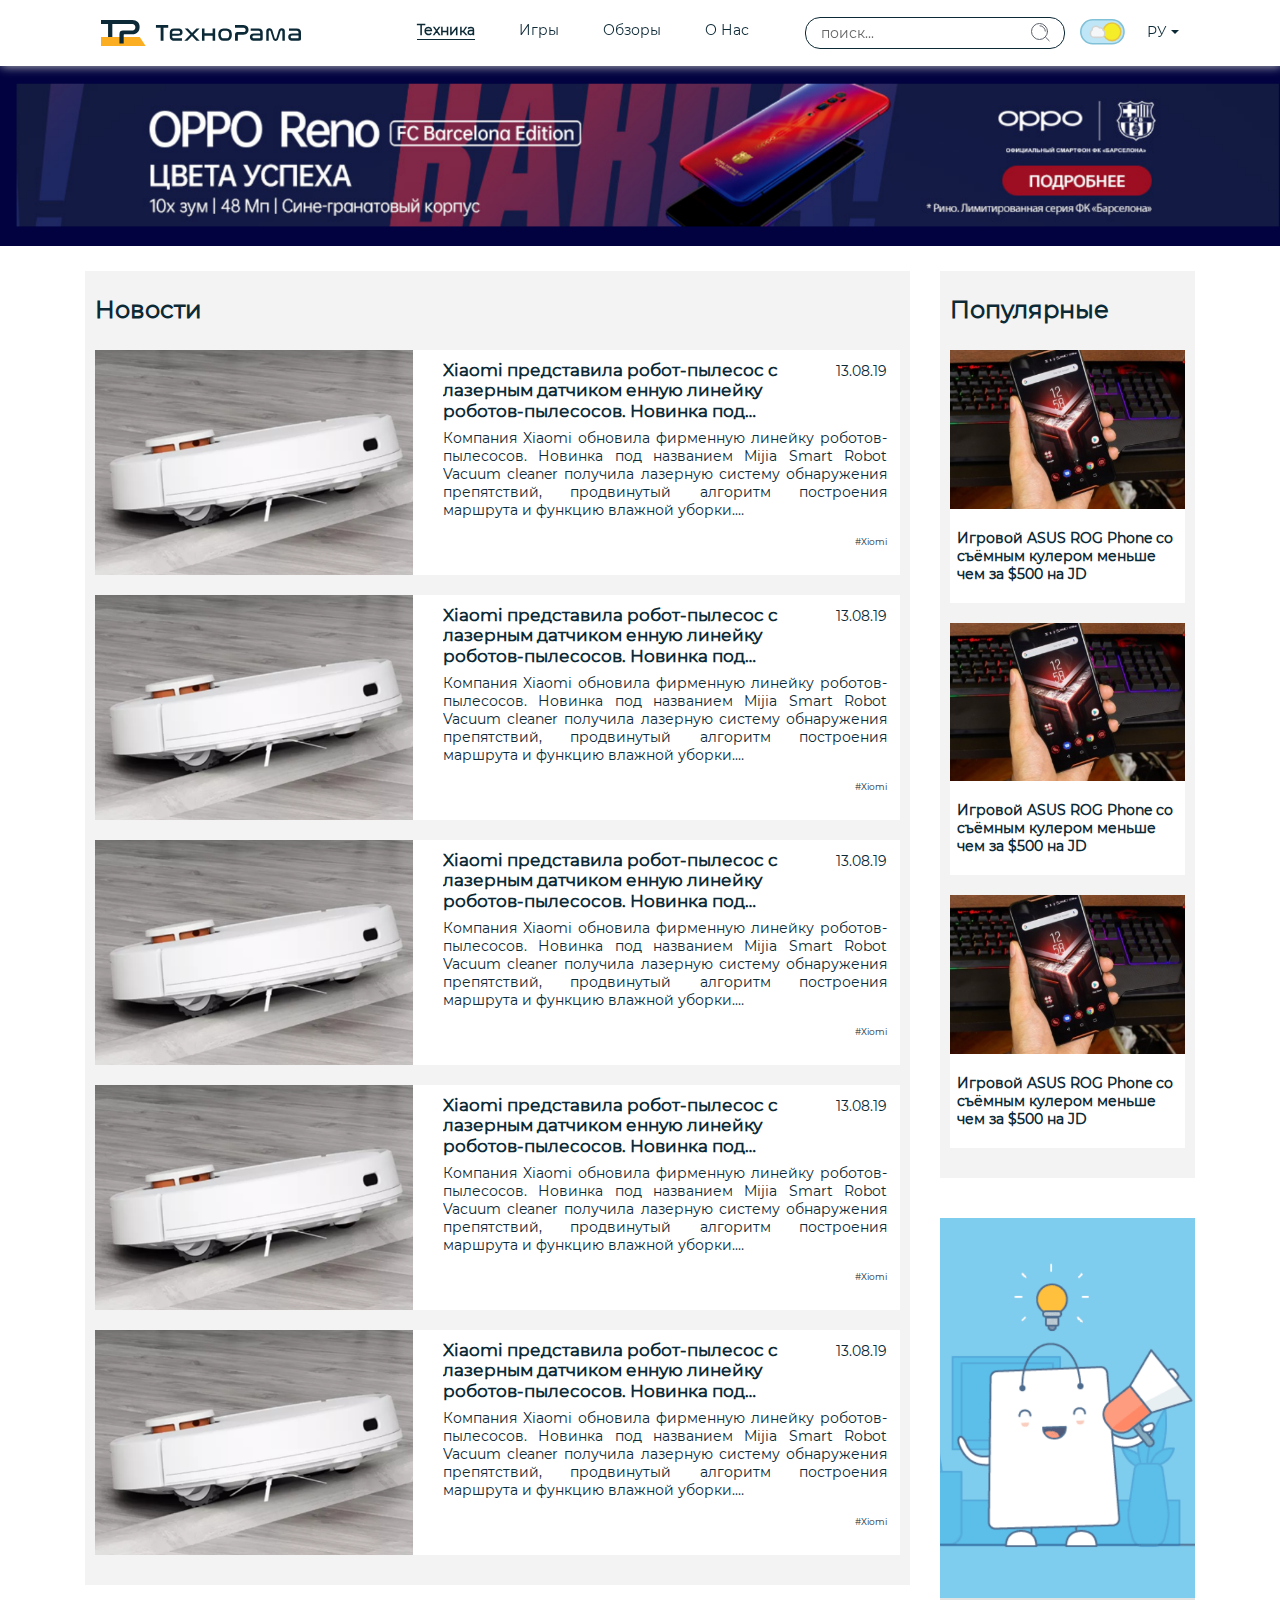
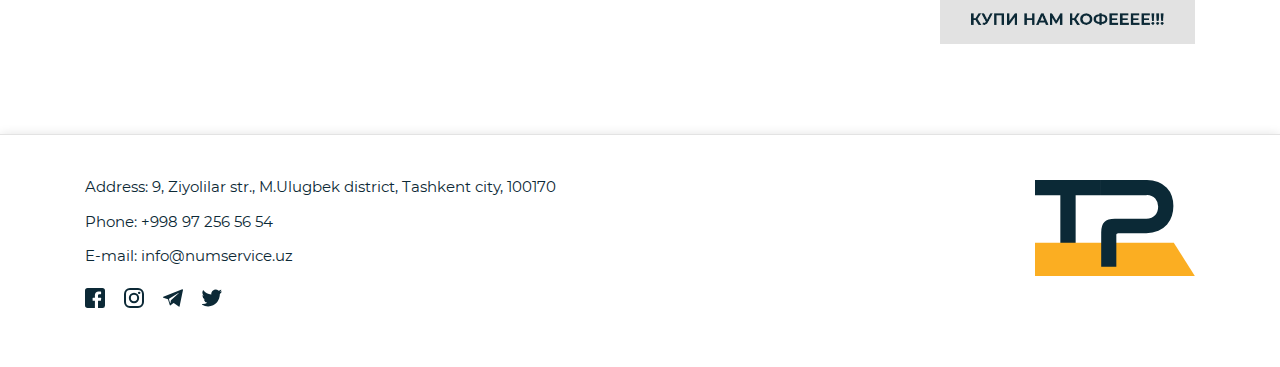
